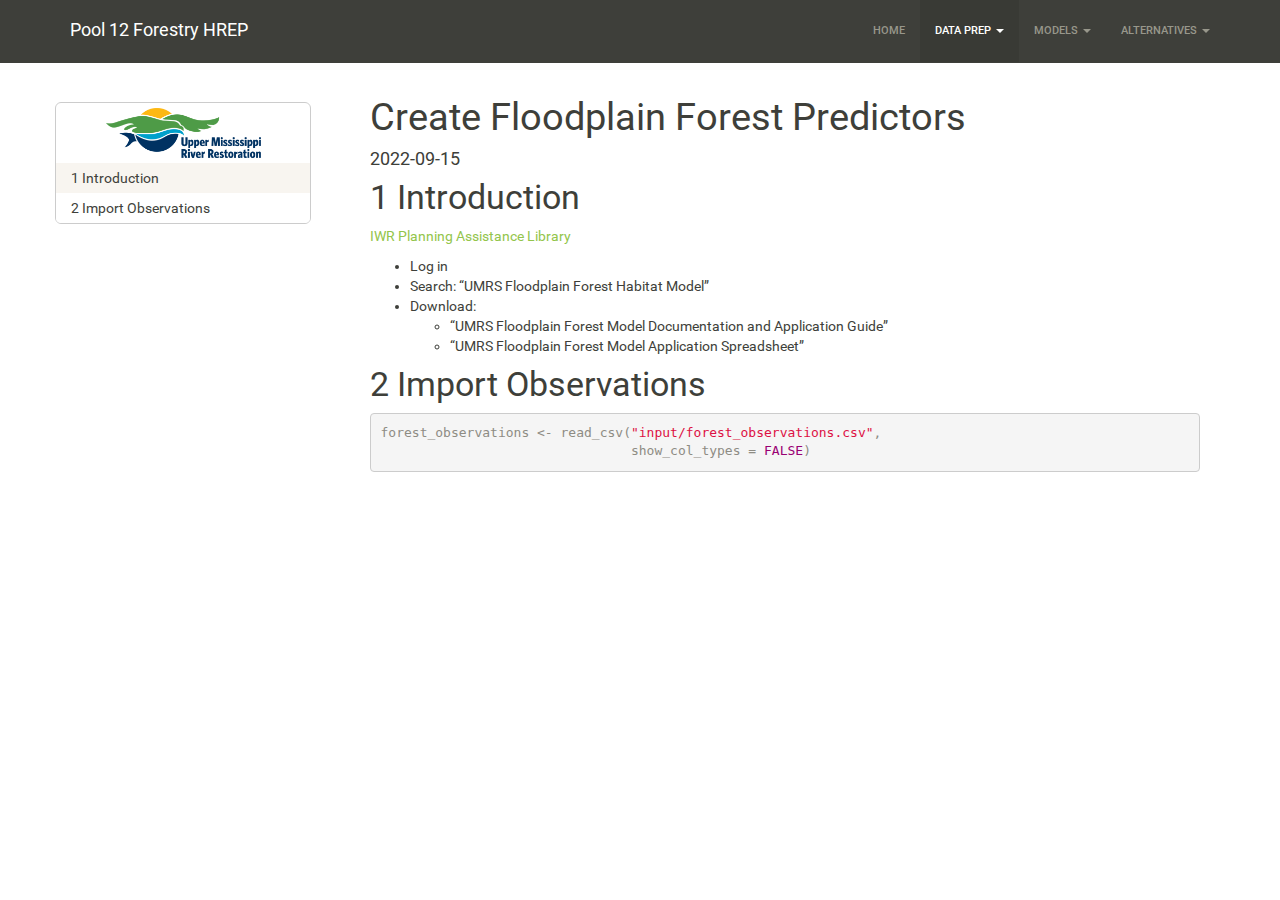
==== docs/11-forest_data_prep.html @ 5c744f70 "updated structure" ====
<!DOCTYPE html>

<html>

<head>

<meta charset="utf-8" />
<meta name="generator" content="pandoc" />
<meta http-equiv="X-UA-Compatible" content="IE=EDGE" />



<meta name="date" content="2022-09-15" />

<title>Create Floodplain Forest Predictors</title>

<script src="site_libs/header-attrs-2.16/header-attrs.js"></script>
<script src="site_libs/jquery-3.6.0/jquery-3.6.0.min.js"></script>
<meta name="viewport" content="width=device-width, initial-scale=1" />
<link href="site_libs/bootstrap-3.3.5/css/sandstone.min.css" rel="stylesheet" />
<script src="site_libs/bootstrap-3.3.5/js/bootstrap.min.js"></script>
<script src="site_libs/bootstrap-3.3.5/shim/html5shiv.min.js"></script>
<script src="site_libs/bootstrap-3.3.5/shim/respond.min.js"></script>
<style>h1 {font-size: 34px;}
       h1.title {font-size: 38px;}
       h2 {font-size: 30px;}
       h3 {font-size: 24px;}
       h4 {font-size: 18px;}
       h5 {font-size: 16px;}
       h6 {font-size: 12px;}
       code {color: inherit; background-color: rgba(0, 0, 0, 0.04);}
       pre:not([class]) { background-color: white }</style>
<script src="site_libs/jqueryui-1.11.4/jquery-ui.min.js"></script>
<link href="site_libs/tocify-1.9.1/jquery.tocify.css" rel="stylesheet" />
<script src="site_libs/tocify-1.9.1/jquery.tocify.js"></script>
<script src="site_libs/navigation-1.1/tabsets.js"></script>
<link href="site_libs/highlightjs-9.12.0/default.css" rel="stylesheet" />
<script src="site_libs/highlightjs-9.12.0/highlight.js"></script>

<style type="text/css">
  code{white-space: pre-wrap;}
  span.smallcaps{font-variant: small-caps;}
  span.underline{text-decoration: underline;}
  div.column{display: inline-block; vertical-align: top; width: 50%;}
  div.hanging-indent{margin-left: 1.5em; text-indent: -1.5em;}
  ul.task-list{list-style: none;}
    </style>

<style type="text/css">code{white-space: pre;}</style>
<script type="text/javascript">
if (window.hljs) {
  hljs.configure({languages: []});
  hljs.initHighlightingOnLoad();
  if (document.readyState && document.readyState === "complete") {
    window.setTimeout(function() { hljs.initHighlighting(); }, 0);
  }
}
</script>






<link rel="stylesheet" href="style.css" type="text/css" />



<style type = "text/css">
.main-container {
  max-width: 940px;
  margin-left: auto;
  margin-right: auto;
}
img {
  max-width:100%;
}
.tabbed-pane {
  padding-top: 12px;
}
.html-widget {
  margin-bottom: 20px;
}
button.code-folding-btn:focus {
  outline: none;
}
summary {
  display: list-item;
}
details > summary > p:only-child {
  display: inline;
}
pre code {
  padding: 0;
}
</style>


<style type="text/css">
.dropdown-submenu {
  position: relative;
}
.dropdown-submenu>.dropdown-menu {
  top: 0;
  left: 100%;
  margin-top: -6px;
  margin-left: -1px;
  border-radius: 0 6px 6px 6px;
}
.dropdown-submenu:hover>.dropdown-menu {
  display: block;
}
.dropdown-submenu>a:after {
  display: block;
  content: " ";
  float: right;
  width: 0;
  height: 0;
  border-color: transparent;
  border-style: solid;
  border-width: 5px 0 5px 5px;
  border-left-color: #cccccc;
  margin-top: 5px;
  margin-right: -10px;
}
.dropdown-submenu:hover>a:after {
  border-left-color: #adb5bd;
}
.dropdown-submenu.pull-left {
  float: none;
}
.dropdown-submenu.pull-left>.dropdown-menu {
  left: -100%;
  margin-left: 10px;
  border-radius: 6px 0 6px 6px;
}
</style>

<script type="text/javascript">
// manage active state of menu based on current page
$(document).ready(function () {
  // active menu anchor
  href = window.location.pathname
  href = href.substr(href.lastIndexOf('/') + 1)
  if (href === "")
    href = "index.html";
  var menuAnchor = $('a[href="' + href + '"]');

  // mark the anchor link active (and if it's in a dropdown, also mark that active)
  var dropdown = menuAnchor.closest('li.dropdown');
  if (window.bootstrap) { // Bootstrap 4+
    menuAnchor.addClass('active');
    dropdown.find('> .dropdown-toggle').addClass('active');
  } else { // Bootstrap 3
    menuAnchor.parent().addClass('active');
    dropdown.addClass('active');
  }

  // Navbar adjustments
  var navHeight = $(".navbar").first().height() + 15;
  var style = document.createElement('style');
  var pt = "padding-top: " + navHeight + "px; ";
  var mt = "margin-top: -" + navHeight + "px; ";
  var css = "";
  // offset scroll position for anchor links (for fixed navbar)
  for (var i = 1; i <= 6; i++) {
    css += ".section h" + i + "{ " + pt + mt + "}\n";
  }
  style.innerHTML = "body {" + pt + "padding-bottom: 40px; }\n" + css;
  document.head.appendChild(style);
});
</script>

<!-- tabsets -->

<style type="text/css">
.tabset-dropdown > .nav-tabs {
  display: inline-table;
  max-height: 500px;
  min-height: 44px;
  overflow-y: auto;
  border: 1px solid #ddd;
  border-radius: 4px;
}

.tabset-dropdown > .nav-tabs > li.active:before {
  content: "";
  font-family: 'Glyphicons Halflings';
  display: inline-block;
  padding: 10px;
  border-right: 1px solid #ddd;
}

.tabset-dropdown > .nav-tabs.nav-tabs-open > li.active:before {
  content: "&#xe258;";
  border: none;
}

.tabset-dropdown > .nav-tabs.nav-tabs-open:before {
  content: "";
  font-family: 'Glyphicons Halflings';
  display: inline-block;
  padding: 10px;
  border-right: 1px solid #ddd;
}

.tabset-dropdown > .nav-tabs > li.active {
  display: block;
}

.tabset-dropdown > .nav-tabs > li > a,
.tabset-dropdown > .nav-tabs > li > a:focus,
.tabset-dropdown > .nav-tabs > li > a:hover {
  border: none;
  display: inline-block;
  border-radius: 4px;
  background-color: transparent;
}

.tabset-dropdown > .nav-tabs.nav-tabs-open > li {
  display: block;
  float: none;
}

.tabset-dropdown > .nav-tabs > li {
  display: none;
}
</style>

<!-- code folding -->



<style type="text/css">

#TOC {
  margin: 25px 0px 20px 0px;
}
@media (max-width: 768px) {
#TOC {
  position: relative;
  width: 100%;
}
}

@media print {
.toc-content {
  /* see https://github.com/w3c/csswg-drafts/issues/4434 */
  float: right;
}
}

.toc-content {
  padding-left: 30px;
  padding-right: 40px;
}

div.main-container {
  max-width: 1200px;
}

div.tocify {
  width: 20%;
  max-width: 260px;
  max-height: 85%;
}

@media (min-width: 768px) and (max-width: 991px) {
  div.tocify {
    width: 25%;
  }
}

@media (max-width: 767px) {
  div.tocify {
    width: 100%;
    max-width: none;
  }
}

.tocify ul, .tocify li {
  line-height: 20px;
}

.tocify-subheader .tocify-item {
  font-size: 0.90em;
}

.tocify .list-group-item {
  border-radius: 0px;
}


</style>



</head>

<body>


<div class="container-fluid main-container">


<!-- setup 3col/9col grid for toc_float and main content  -->
<div class="row">
<div class="col-xs-12 col-sm-4 col-md-3">
<div id="TOC" class="tocify">
</div>
</div>

<div class="toc-content col-xs-12 col-sm-8 col-md-9">




<div class="navbar navbar-default  navbar-fixed-top" role="navigation">
  <div class="container">
    <div class="navbar-header">
      <button type="button" class="navbar-toggle collapsed" data-toggle="collapse" data-bs-toggle="collapse" data-target="#navbar" data-bs-target="#navbar">
        <span class="icon-bar"></span>
        <span class="icon-bar"></span>
        <span class="icon-bar"></span>
      </button>
      <a class="navbar-brand" href="index.html">Pool 12 Forestry HREP</a>
    </div>
    <div id="navbar" class="navbar-collapse collapse">
      <ul class="nav navbar-nav">
        
      </ul>
      <ul class="nav navbar-nav navbar-right">
        <li>
  <a href="index.html">Home</a>
</li>
<li class="dropdown">
  <a href="#" class="dropdown-toggle" data-toggle="dropdown" role="button" data-bs-toggle="dropdown" aria-expanded="false">
    Data Prep
     
    <span class="caret"></span>
  </a>
  <ul class="dropdown-menu" role="menu">
    <li>
      <a href="11-forest_data_prep.html">Floodplain Forest</a>
    </li>
    <li>
      <a href="12-kingfisher_data_prep.html">Belted Kingfisher</a>
    </li>
    <li>
      <a href="13-marsh_wren_data_prep.html">Marsh Wren</a>
    </li>
  </ul>
</li>
<li class="dropdown">
  <a href="#" class="dropdown-toggle" data-toggle="dropdown" role="button" data-bs-toggle="dropdown" aria-expanded="false">
    Models
     
    <span class="caret"></span>
  </a>
  <ul class="dropdown-menu" role="menu">
    <li>
      <a href="21-forest_model.html">Floodplain Forest</a>
    </li>
    <li>
      <a href="22-kingfisher_model.html">Belted Kinfisher</a>
    </li>
    <li>
      <a href="24-marsh_wren_model.html">Marsh Wren</a>
    </li>
  </ul>
</li>
<li class="dropdown">
  <a href="#" class="dropdown-toggle" data-toggle="dropdown" role="button" data-bs-toggle="dropdown" aria-expanded="false">
    Alternatives
     
    <span class="caret"></span>
  </a>
  <ul class="dropdown-menu" role="menu">
    <li>
      <a href="31-existing_condition.html">Existing Condition</a>
    </li>
    <li>
      <a href="32-fwop.html">FWOP</a>
    </li>
    <li>
      <a href="33-alt_1.html">Alt 1</a>
    </li>
  </ul>
</li>
      </ul>
    </div><!--/.nav-collapse -->
  </div><!--/.container -->
</div><!--/.navbar -->

<div id="header">



<h1 class="title toc-ignore">Create Floodplain Forest Predictors</h1>
<h4 class="date">2022-09-15</h4>

</div>


<div id="introduction" class="section level1" number="1">
<h1><span class="header-section-number">1</span> Introduction</h1>
<p><a href="https://ecolibrary.planusace.us/">IWR Planning Assistance
Library</a></p>
<ul>
<li>Log in</li>
<li>Search: “UMRS Floodplain Forest Habitat Model”</li>
<li>Download:
<ul>
<li>“UMRS Floodplain Forest Model Documentation and Application
Guide”</li>
<li>“UMRS Floodplain Forest Model Application Spreadsheet”</li>
</ul></li>
</ul>
</div>
<div id="import-observations" class="section level1" number="2">
<h1><span class="header-section-number">2</span> Import
Observations</h1>
<pre class="r"><code>forest_observations &lt;- read_csv(&quot;input/forest_observations.csv&quot;,
                                show_col_types = FALSE)</code></pre>
</div>



</div>
</div>

</div>

<script>

// add bootstrap table styles to pandoc tables
function bootstrapStylePandocTables() {
  $('tr.odd').parent('tbody').parent('table').addClass('table table-condensed');
}
$(document).ready(function () {
  bootstrapStylePandocTables();
});


</script>

<!-- tabsets -->

<script>
$(document).ready(function () {
  window.buildTabsets("TOC");
});

$(document).ready(function () {
  $('.tabset-dropdown > .nav-tabs > li').click(function () {
    $(this).parent().toggleClass('nav-tabs-open');
  });
});
</script>

<!-- code folding -->

<script>
$(document).ready(function ()  {

    // temporarily add toc-ignore selector to headers for the consistency with Pandoc
    $('.unlisted.unnumbered').addClass('toc-ignore')

    // move toc-ignore selectors from section div to header
    $('div.section.toc-ignore')
        .removeClass('toc-ignore')
        .children('h1,h2,h3,h4,h5').addClass('toc-ignore');

    // establish options
    var options = {
      selectors: "h1,h2,h3,h4",
      theme: "bootstrap3",
      context: '.toc-content',
      hashGenerator: function (text) {
        return text.replace(/[.\\/?&!#<>]/g, '').replace(/\s/g, '_');
      },
      ignoreSelector: ".toc-ignore",
      scrollTo: 0
    };
    options.showAndHide = true;
    options.smoothScroll = true;

    // tocify
    var toc = $("#TOC").tocify(options).data("toc-tocify");
});
</script>

<!-- dynamically load mathjax for compatibility with self-contained -->
<script>
  (function () {
    var script = document.createElement("script");
    script.type = "text/javascript";
    script.src  = "https://mathjax.rstudio.com/latest/MathJax.js?config=TeX-AMS-MML_HTMLorMML";
    document.getElementsByTagName("head")[0].appendChild(script);
  })();
</script>

</body>
</html>
---- docs/site_libs/bootstrap-3.3.5/css/sandstone.min.css ----
@font-face {
  font-family: 'Roboto';
  font-style: normal;
  font-weight: 400;
  src: url(fonts/Roboto.ttf) format('truetype');
}
@font-face {
  font-family: 'Roboto';
  font-style: normal;
  font-weight: 500;
  src: url(fonts/RobotoMedium.ttf) format('truetype');
}

/*!
 * bootswatch v3.3.6
 * Homepage: http://bootswatch.com
 * Copyright 2012-2015 Thomas Park
 * Licensed under MIT
 * Based on Bootstrap
*//*!
 * Bootstrap v3.3.6 (http://getbootstrap.com)
 * Copyright 2011-2015 Twitter, Inc.
 * Licensed under MIT (https://github.com/twbs/bootstrap/blob/master/LICENSE)
 *//*! normalize.css v3.0.3 | MIT License | github.com/necolas/normalize.css */html{font-family:sans-serif;-ms-text-size-adjust:100%;-webkit-text-size-adjust:100%}body{margin:0}article,aside,details,figcaption,figure,footer,header,hgroup,main,menu,nav,section,summary{display:block}audio,canvas,progress,video{display:inline-block;vertical-align:baseline}audio:not([controls]){display:none;height:0}[hidden],template{display:none}a{background-color:transparent}a:active,a:hover{outline:0}abbr[title]{border-bottom:1px dotted}b,strong{font-weight:bold}dfn{font-style:italic}h1{font-size:2em;margin:0.67em 0}mark{background:#ff0;color:#000}small{font-size:80%}sub,sup{font-size:75%;line-height:0;position:relative;vertical-align:baseline}sup{top:-0.5em}sub{bottom:-0.25em}img{border:0}svg:not(:root){overflow:hidden}figure{margin:1em 40px}hr{-webkit-box-sizing:content-box;-moz-box-sizing:content-box;box-sizing:content-box;height:0}pre{overflow:auto}code,kbd,pre,samp{font-family:monospace, monospace;font-size:1em}button,input,optgroup,select,textarea{color:inherit;font:inherit;margin:0}button{overflow:visible}button,select{text-transform:none}button,html input[type="button"],input[type="reset"],input[type="submit"]{-webkit-appearance:button;cursor:pointer}button[disabled],html input[disabled]{cursor:default}button::-moz-focus-inner,input::-moz-focus-inner{border:0;padding:0}input{line-height:normal}input[type="checkbox"],input[type="radio"]{-webkit-box-sizing:border-box;-moz-box-sizing:border-box;box-sizing:border-box;padding:0}input[type="number"]::-webkit-inner-spin-button,input[type="number"]::-webkit-outer-spin-button{height:auto}input[type="search"]{-webkit-appearance:textfield;-webkit-box-sizing:content-box;-moz-box-sizing:content-box;box-sizing:content-box}input[type="search"]::-webkit-search-cancel-button,input[type="search"]::-webkit-search-decoration{-webkit-appearance:none}fieldset{border:1px solid #c0c0c0;margin:0 2px;padding:0.35em 0.625em 0.75em}legend{border:0;padding:0}textarea{overflow:auto}optgroup{font-weight:bold}table{border-collapse:collapse;border-spacing:0}td,th{padding:0}/*! Source: https://github.com/h5bp/html5-boilerplate/blob/master/src/css/main.css */@media print{*,*:before,*:after{background:transparent !important;color:#000 !important;-webkit-box-shadow:none !important;box-shadow:none !important;text-shadow:none !important}a,a:visited{text-decoration:underline}a[href]:after{content:" (" attr(href) ")"}abbr[title]:after{content:" (" attr(title) ")"}a[href^="#"]:after,a[href^="javascript:"]:after{content:""}pre,blockquote{border:1px solid #999;page-break-inside:avoid}thead{display:table-header-group}tr,img{page-break-inside:avoid}img{max-width:100% !important}p,h2,h3{orphans:3;widows:3}h2,h3{page-break-after:avoid}.navbar{display:none}.btn>.caret,.dropup>.btn>.caret{border-top-color:#000 !important}.label{border:1px solid #000}.table{border-collapse:collapse !important}.table td,.table th{background-color:#fff !important}.table-bordered th,.table-bordered td{border:1px solid #ddd !important}}@font-face{font-family:'Glyphicons Halflings';src:url('../fonts/glyphicons-halflings-regular.eot');src:url('../fonts/glyphicons-halflings-regular.eot?#iefix') format('embedded-opentype'),url('../fonts/glyphicons-halflings-regular.woff') format('woff'),url('../fonts/glyphicons-halflings-regular.ttf') format('truetype'),url('../fonts/glyphicons-halflings-regular.svg#glyphicons_halflingsregular') format('svg')}.glyphicon{position:relative;top:1px;display:inline-block;font-family:'Glyphicons Halflings';font-style:normal;font-weight:normal;line-height:1;-webkit-font-smoothing:antialiased;-moz-osx-font-smoothing:grayscale}.glyphicon-asterisk:before{content:"\002a"}.glyphicon-plus:before{content:"\002b"}.glyphicon-euro:before,.glyphicon-eur:before{content:"\20ac"}.glyphicon-minus:before{content:"\2212"}.glyphicon-cloud:before{content:"\2601"}.glyphicon-envelope:before{content:"\2709"}.glyphicon-pencil:before{content:"\270f"}.glyphicon-glass:before{content:"\e001"}.glyphicon-music:before{content:"\e002"}.glyphicon-search:before{content:"\e003"}.glyphicon-heart:before{content:"\e005"}.glyphicon-star:before{content:"\e006"}.glyphicon-star-empty:before{content:"\e007"}.glyphicon-user:before{content:"\e008"}.glyphicon-film:before{content:"\e009"}.glyphicon-th-large:before{content:"\e010"}.glyphicon-th:before{content:"\e011"}.glyphicon-th-list:before{content:"\e012"}.glyphicon-ok:before{content:"\e013"}.glyphicon-remove:before{content:"\e014"}.glyphicon-zoom-in:before{content:"\e015"}.glyphicon-zoom-out:before{content:"\e016"}.glyphicon-off:before{content:"\e017"}.glyphicon-signal:before{content:"\e018"}.glyphicon-cog:before{content:"\e019"}.glyphicon-trash:before{content:"\e020"}.glyphicon-home:before{content:"\e021"}.glyphicon-file:before{content:"\e022"}.glyphicon-time:before{content:"\e023"}.glyphicon-road:before{content:"\e024"}.glyphicon-download-alt:before{content:"\e025"}.glyphicon-download:before{content:"\e026"}.glyphicon-upload:before{content:"\e027"}.glyphicon-inbox:before{content:"\e028"}.glyphicon-play-circle:before{content:"\e029"}.glyphicon-repeat:before{content:"\e030"}.glyphicon-refresh:before{content:"\e031"}.glyphicon-list-alt:before{content:"\e032"}.glyphicon-lock:before{content:"\e033"}.glyphicon-flag:before{content:"\e034"}.glyphicon-headphones:before{content:"\e035"}.glyphicon-volume-off:before{content:"\e036"}.glyphicon-volume-down:before{content:"\e037"}.glyphicon-volume-up:before{content:"\e038"}.glyphicon-qrcode:before{content:"\e039"}.glyphicon-barcode:before{content:"\e040"}.glyphicon-tag:before{content:"\e041"}.glyphicon-tags:before{content:"\e042"}.glyphicon-book:before{content:"\e043"}.glyphicon-bookmark:before{content:"\e044"}.glyphicon-print:before{content:"\e045"}.glyphicon-camera:before{content:"\e046"}.glyphicon-font:before{content:"\e047"}.glyphicon-bold:before{content:"\e048"}.glyphicon-italic:before{content:"\e049"}.glyphicon-text-height:before{content:"\e050"}.glyphicon-text-width:before{content:"\e051"}.glyphicon-align-left:before{content:"\e052"}.glyphicon-align-center:before{content:"\e053"}.glyphicon-align-right:before{content:"\e054"}.glyphicon-align-justify:before{content:"\e055"}.glyphicon-list:before{content:"\e056"}.glyphicon-indent-left:before{content:"\e057"}.glyphicon-indent-right:before{content:"\e058"}.glyphicon-facetime-video:before{content:"\e059"}.glyphicon-picture:before{content:"\e060"}.glyphicon-map-marker:before{content:"\e062"}.glyphicon-adjust:before{content:"\e063"}.glyphicon-tint:before{content:"\e064"}.glyphicon-edit:before{content:"\e065"}.glyphicon-share:before{content:"\e066"}.glyphicon-check:before{content:"\e067"}.glyphicon-move:before{content:"\e068"}.glyphicon-step-backward:before{content:"\e069"}.glyphicon-fast-backward:before{content:"\e070"}.glyphicon-backward:before{content:"\e071"}.glyphicon-play:before{content:"\e072"}.glyphicon-pause:before{content:"\e073"}.glyphicon-stop:before{content:"\e074"}.glyphicon-forward:before{content:"\e075"}.glyphicon-fast-forward:before{content:"\e076"}.glyphicon-step-forward:before{content:"\e077"}.glyphicon-eject:before{content:"\e078"}.glyphicon-chevron-left:before{content:"\e079"}.glyphicon-chevron-right:before{content:"\e080"}.glyphicon-plus-sign:before{content:"\e081"}.glyphicon-minus-sign:before{content:"\e082"}.glyphicon-remove-sign:before{content:"\e083"}.glyphicon-ok-sign:before{content:"\e084"}.glyphicon-question-sign:before{content:"\e085"}.glyphicon-info-sign:before{content:"\e086"}.glyphicon-screenshot:before{content:"\e087"}.glyphicon-remove-circle:before{content:"\e088"}.glyphicon-ok-circle:before{content:"\e089"}.glyphicon-ban-circle:before{content:"\e090"}.glyphicon-arrow-left:before{content:"\e091"}.glyphicon-arrow-right:before{content:"\e092"}.glyphicon-arrow-up:before{content:"\e093"}.glyphicon-arrow-down:before{content:"\e094"}.glyphicon-share-alt:before{content:"\e095"}.glyphicon-resize-full:before{content:"\e096"}.glyphicon-resize-small:before{content:"\e097"}.glyphicon-exclamation-sign:before{content:"\e101"}.glyphicon-gift:before{content:"\e102"}.glyphicon-leaf:before{content:"\e103"}.glyphicon-fire:before{content:"\e104"}.glyphicon-eye-open:before{content:"\e105"}.glyphicon-eye-close:before{content:"\e106"}.glyphicon-warning-sign:before{content:"\e107"}.glyphicon-plane:before{content:"\e108"}.glyphicon-calendar:before{content:"\e109"}.glyphicon-random:before{content:"\e110"}.glyphicon-comment:before{content:"\e111"}.glyphicon-magnet:before{content:"\e112"}.glyphicon-chevron-up:before{content:"\e113"}.glyphicon-chevron-down:before{content:"\e114"}.glyphicon-retweet:before{content:"\e115"}.glyphicon-shopping-cart:before{content:"\e116"}.glyphicon-folder-close:before{content:"\e117"}.glyphicon-folder-open:before{content:"\e118"}.glyphicon-resize-vertical:before{content:"\e119"}.glyphicon-resize-horizontal:before{content:"\e120"}.glyphicon-hdd:before{content:"\e121"}.glyphicon-bullhorn:before{content:"\e122"}.glyphicon-bell:before{content:"\e123"}.glyphicon-certificate:before{content:"\e124"}.glyphicon-thumbs-up:before{content:"\e125"}.glyphicon-thumbs-down:before{content:"\e126"}.glyphicon-hand-right:before{content:"\e127"}.glyphicon-hand-left:before{content:"\e128"}.glyphicon-hand-up:before{content:"\e129"}.glyphicon-hand-down:before{content:"\e130"}.glyphicon-circle-arrow-right:before{content:"\e131"}.glyphicon-circle-arrow-left:before{content:"\e132"}.glyphicon-circle-arrow-up:before{content:"\e133"}.glyphicon-circle-arrow-down:before{content:"\e134"}.glyphicon-globe:before{content:"\e135"}.glyphicon-wrench:before{content:"\e136"}.glyphicon-tasks:before{content:"\e137"}.glyphicon-filter:before{content:"\e138"}.glyphicon-briefcase:before{content:"\e139"}.glyphicon-fullscreen:before{content:"\e140"}.glyphicon-dashboard:before{content:"\e141"}.glyphicon-paperclip:before{content:"\e142"}.glyphicon-heart-empty:before{content:"\e143"}.glyphicon-link:before{content:"\e144"}.glyphicon-phone:before{content:"\e145"}.glyphicon-pushpin:before{content:"\e146"}.glyphicon-usd:before{content:"\e148"}.glyphicon-gbp:before{content:"\e149"}.glyphicon-sort:before{content:"\e150"}.glyphicon-sort-by-alphabet:before{content:"\e151"}.glyphicon-sort-by-alphabet-alt:before{content:"\e152"}.glyphicon-sort-by-order:before{content:"\e153"}.glyphicon-sort-by-order-alt:before{content:"\e154"}.glyphicon-sort-by-attributes:before{content:"\e155"}.glyphicon-sort-by-attributes-alt:before{content:"\e156"}.glyphicon-unchecked:before{content:"\e157"}.glyphicon-expand:before{content:"\e158"}.glyphicon-collapse-down:before{content:"\e159"}.glyphicon-collapse-up:before{content:"\e160"}.glyphicon-log-in:before{content:"\e161"}.glyphicon-flash:before{content:"\e162"}.glyphicon-log-out:before{content:"\e163"}.glyphicon-new-window:before{content:"\e164"}.glyphicon-record:before{content:"\e165"}.glyphicon-save:before{content:"\e166"}.glyphicon-open:before{content:"\e167"}.glyphicon-saved:before{content:"\e168"}.glyphicon-import:before{content:"\e169"}.glyphicon-export:before{content:"\e170"}.glyphicon-send:before{content:"\e171"}.glyphicon-floppy-disk:before{content:"\e172"}.glyphicon-floppy-saved:before{content:"\e173"}.glyphicon-floppy-remove:before{content:"\e174"}.glyphicon-floppy-save:before{content:"\e175"}.glyphicon-floppy-open:before{content:"\e176"}.glyphicon-credit-card:before{content:"\e177"}.glyphicon-transfer:before{content:"\e178"}.glyphicon-cutlery:before{content:"\e179"}.glyphicon-header:before{content:"\e180"}.glyphicon-compressed:before{content:"\e181"}.glyphicon-earphone:before{content:"\e182"}.glyphicon-phone-alt:before{content:"\e183"}.glyphicon-tower:before{content:"\e184"}.glyphicon-stats:before{content:"\e185"}.glyphicon-sd-video:before{content:"\e186"}.glyphicon-hd-video:before{content:"\e187"}.glyphicon-subtitles:before{content:"\e188"}.glyphicon-sound-stereo:before{content:"\e189"}.glyphicon-sound-dolby:before{content:"\e190"}.glyphicon-sound-5-1:before{content:"\e191"}.glyphicon-sound-6-1:before{content:"\e192"}.glyphicon-sound-7-1:before{content:"\e193"}.glyphicon-copyright-mark:before{content:"\e194"}.glyphicon-registration-mark:before{content:"\e195"}.glyphicon-cloud-download:before{content:"\e197"}.glyphicon-cloud-upload:before{content:"\e198"}.glyphicon-tree-conifer:before{content:"\e199"}.glyphicon-tree-deciduous:before{content:"\e200"}.glyphicon-cd:before{content:"\e201"}.glyphicon-save-file:before{content:"\e202"}.glyphicon-open-file:before{content:"\e203"}.glyphicon-level-up:before{content:"\e204"}.glyphicon-copy:before{content:"\e205"}.glyphicon-paste:before{content:"\e206"}.glyphicon-alert:before{content:"\e209"}.glyphicon-equalizer:before{content:"\e210"}.glyphicon-king:before{content:"\e211"}.glyphicon-queen:before{content:"\e212"}.glyphicon-pawn:before{content:"\e213"}.glyphicon-bishop:before{content:"\e214"}.glyphicon-knight:before{content:"\e215"}.glyphicon-baby-formula:before{content:"\e216"}.glyphicon-tent:before{content:"\26fa"}.glyphicon-blackboard:before{content:"\e218"}.glyphicon-bed:before{content:"\e219"}.glyphicon-apple:before{content:"\f8ff"}.glyphicon-erase:before{content:"\e221"}.glyphicon-hourglass:before{content:"\231b"}.glyphicon-lamp:before{content:"\e223"}.glyphicon-duplicate:before{content:"\e224"}.glyphicon-piggy-bank:before{content:"\e225"}.glyphicon-scissors:before{content:"\e226"}.glyphicon-bitcoin:before{content:"\e227"}.glyphicon-btc:before{content:"\e227"}.glyphicon-xbt:before{content:"\e227"}.glyphicon-yen:before{content:"\00a5"}.glyphicon-jpy:before{content:"\00a5"}.glyphicon-ruble:before{content:"\20bd"}.glyphicon-rub:before{content:"\20bd"}.glyphicon-scale:before{content:"\e230"}.glyphicon-ice-lolly:before{content:"\e231"}.glyphicon-ice-lolly-tasted:before{content:"\e232"}.glyphicon-education:before{content:"\e233"}.glyphicon-option-horizontal:before{content:"\e234"}.glyphicon-option-vertical:before{content:"\e235"}.glyphicon-menu-hamburger:before{content:"\e236"}.glyphicon-modal-window:before{content:"\e237"}.glyphicon-oil:before{content:"\e238"}.glyphicon-grain:before{content:"\e239"}.glyphicon-sunglasses:before{content:"\e240"}.glyphicon-text-size:before{content:"\e241"}.glyphicon-text-color:before{content:"\e242"}.glyphicon-text-background:before{content:"\e243"}.glyphicon-object-align-top:before{content:"\e244"}.glyphicon-object-align-bottom:before{content:"\e245"}.glyphicon-object-align-horizontal:before{content:"\e246"}.glyphicon-object-align-left:before{content:"\e247"}.glyphicon-object-align-vertical:before{content:"\e248"}.glyphicon-object-align-right:before{content:"\e249"}.glyphicon-triangle-right:before{content:"\e250"}.glyphicon-triangle-left:before{content:"\e251"}.glyphicon-triangle-bottom:before{content:"\e252"}.glyphicon-triangle-top:before{content:"\e253"}.glyphicon-console:before{content:"\e254"}.glyphicon-superscript:before{content:"\e255"}.glyphicon-subscript:before{content:"\e256"}.glyphicon-menu-left:before{content:"\e257"}.glyphicon-menu-right:before{content:"\e258"}.glyphicon-menu-down:before{content:"\e259"}.glyphicon-menu-up:before{content:"\e260"}*{-webkit-box-sizing:border-box;-moz-box-sizing:border-box;box-sizing:border-box}*:before,*:after{-webkit-box-sizing:border-box;-moz-box-sizing:border-box;box-sizing:border-box}html{font-size:10px;-webkit-tap-highlight-color:rgba(0,0,0,0)}body{font-family:"Roboto","Helvetica Neue",Helvetica,Arial,sans-serif;font-size:14px;line-height:1.42857143;color:#3e3f3a;background-color:#ffffff}input,button,select,textarea{font-family:inherit;font-size:inherit;line-height:inherit}a{color:#93c54b;text-decoration:none}a:hover,a:focus{color:#79a736;text-decoration:underline}a:focus{outline:thin dotted;outline:5px auto -webkit-focus-ring-color;outline-offset:-2px}figure{margin:0}img{vertical-align:middle}.img-responsive,.thumbnail>img,.thumbnail a>img,.carousel-inner>.item>img,.carousel-inner>.item>a>img{display:block;max-width:100%;height:auto}.img-rounded{border-radius:6px}.img-thumbnail{padding:4px;line-height:1.42857143;background-color:#f8f5f0;border:1px solid #dfd7ca;border-radius:4px;-webkit-transition:all .2s ease-in-out;-o-transition:all .2s ease-in-out;transition:all .2s ease-in-out;display:inline-block;max-width:100%;height:auto}.img-circle{border-radius:50%}hr{margin-top:20px;margin-bottom:20px;border:0;border-top:1px solid #f8f5f0}.sr-only{position:absolute;width:1px;height:1px;margin:-1px;padding:0;overflow:hidden;clip:rect(0, 0, 0, 0);border:0}.sr-only-focusable:active,.sr-only-focusable:focus{position:static;width:auto;height:auto;margin:0;overflow:visible;clip:auto}[role="button"]{cursor:pointer}h1,h2,h3,h4,h5,h6,.h1,.h2,.h3,.h4,.h5,.h6{font-family:inherit;font-weight:400;line-height:1.1;color:inherit}h1 small,h2 small,h3 small,h4 small,h5 small,h6 small,.h1 small,.h2 small,.h3 small,.h4 small,.h5 small,.h6 small,h1 .small,h2 .small,h3 .small,h4 .small,h5 .small,h6 .small,.h1 .small,.h2 .small,.h3 .small,.h4 .small,.h5 .small,.h6 .small{font-weight:normal;line-height:1;color:#98978b}h1,.h1,h2,.h2,h3,.h3{margin-top:20px;margin-bottom:10px}h1 small,.h1 small,h2 small,.h2 small,h3 small,.h3 small,h1 .small,.h1 .small,h2 .small,.h2 .small,h3 .small,.h3 .small{font-size:65%}h4,.h4,h5,.h5,h6,.h6{margin-top:10px;margin-bottom:10px}h4 small,.h4 small,h5 small,.h5 small,h6 small,.h6 small,h4 .small,.h4 .small,h5 .small,.h5 .small,h6 .small,.h6 .small{font-size:75%}h1,.h1{font-size:36px}h2,.h2{font-size:30px}h3,.h3{font-size:24px}h4,.h4{font-size:18px}h5,.h5{font-size:14px}h6,.h6{font-size:12px}p{margin:0 0 10px}.lead{margin-bottom:20px;font-size:16px;font-weight:300;line-height:1.4}@media (min-width:768px){.lead{font-size:21px}}small,.small{font-size:85%}mark,.mark{background-color:#fcf8e3;padding:.2em}.text-left{text-align:left}.text-right{text-align:right}.text-center{text-align:center}.text-justify{text-align:justify}.text-nowrap{white-space:nowrap}.text-lowercase{text-transform:lowercase}.text-uppercase{text-transform:uppercase}.text-capitalize{text-transform:capitalize}.text-muted{color:#98978b}.text-primary{color:#325d88}a.text-primary:hover,a.text-primary:focus{color:#244363}.text-success{color:#93c54b}a.text-success:hover,a.text-success:focus{color:#79a736}.text-info{color:#29abe0}a.text-info:hover,a.text-info:focus{color:#1b8dbb}.text-warning{color:#f47c3c}a.text-warning:hover,a.text-warning:focus{color:#ef5c0e}.text-danger{color:#d9534f}a.text-danger:hover,a.text-danger:focus{color:#c9302c}.bg-primary{color:#fff;background-color:#325d88}a.bg-primary:hover,a.bg-primary:focus{background-color:#244363}.bg-success{background-color:#dff0d8}a.bg-success:hover,a.bg-success:focus{background-color:#c1e2b3}.bg-info{background-color:#d9edf7}a.bg-info:hover,a.bg-info:focus{background-color:#afd9ee}.bg-warning{background-color:#fcf8e3}a.bg-warning:hover,a.bg-warning:focus{background-color:#f7ecb5}.bg-danger{background-color:#f2dede}a.bg-danger:hover,a.bg-danger:focus{background-color:#e4b9b9}.page-header{padding-bottom:9px;margin:40px 0 20px;border-bottom:1px solid #f8f5f0}ul,ol{margin-top:0;margin-bottom:10px}ul ul,ol ul,ul ol,ol ol{margin-bottom:0}.list-unstyled{padding-left:0;list-style:none}.list-inline{padding-left:0;list-style:none;margin-left:-5px}.list-inline>li{display:inline-block;padding-left:5px;padding-right:5px}dl{margin-top:0;margin-bottom:20px}dt,dd{line-height:1.42857143}dt{font-weight:bold}dd{margin-left:0}@media (min-width:768px){.dl-horizontal dt{float:left;width:160px;clear:left;text-align:right;overflow:hidden;text-overflow:ellipsis;white-space:nowrap}.dl-horizontal dd{margin-left:180px}}abbr[title],abbr[data-original-title]{cursor:help;border-bottom:1px dotted #98978b}.initialism{font-size:90%;text-transform:uppercase}blockquote{padding:10px 20px;margin:0 0 20px;font-size:17.5px;border-left:5px solid #dfd7ca}blockquote p:last-child,blockquote ul:last-child,blockquote ol:last-child{margin-bottom:0}blockquote footer,blockquote small,blockquote .small{display:block;font-size:80%;line-height:1.42857143;color:#3e3f3a}blockquote footer:before,blockquote small:before,blockquote .small:before{content:'\2014 \00A0'}.blockquote-reverse,blockquote.pull-right{padding-right:15px;padding-left:0;border-right:5px solid #dfd7ca;border-left:0;text-align:right}.blockquote-reverse footer:before,blockquote.pull-right footer:before,.blockquote-reverse small:before,blockquote.pull-right small:before,.blockquote-reverse .small:before,blockquote.pull-right .small:before{content:''}.blockquote-reverse footer:after,blockquote.pull-right footer:after,.blockquote-reverse small:after,blockquote.pull-right small:after,.blockquote-reverse .small:after,blockquote.pull-right .small:after{content:'\00A0 \2014'}address{margin-bottom:20px;font-style:normal;line-height:1.42857143}code,kbd,pre,samp{font-family:monospace}code{padding:2px 4px;font-size:90%;color:#c7254e;background-color:#f9f2f4;border-radius:4px}kbd{padding:2px 4px;font-size:90%;color:#ffffff;background-color:#333333;border-radius:3px;-webkit-box-shadow:inset 0 -1px 0 rgba(0,0,0,0.25);box-shadow:inset 0 -1px 0 rgba(0,0,0,0.25)}kbd kbd{padding:0;font-size:100%;font-weight:bold;-webkit-box-shadow:none;box-shadow:none}pre{display:block;padding:9.5px;margin:0 0 10px;font-size:13px;line-height:1.42857143;word-break:break-all;word-wrap:break-word;color:#8e8c84;background-color:#f5f5f5;border:1px solid #cccccc;border-radius:4px}pre code{padding:0;font-size:inherit;color:inherit;white-space:pre-wrap;background-color:transparent;border-radius:0}.pre-scrollable{max-height:340px;overflow-y:scroll}.container{margin-right:auto;margin-left:auto;padding-left:15px;padding-right:15px}@media (min-width:768px){.container{width:750px}}@media (min-width:992px){.container{width:970px}}@media (min-width:1200px){.container{width:1170px}}.container-fluid{margin-right:auto;margin-left:auto;padding-left:15px;padding-right:15px}.row{margin-left:-15px;margin-right:-15px}.col-xs-1,.col-sm-1,.col-md-1,.col-lg-1,.col-xs-2,.col-sm-2,.col-md-2,.col-lg-2,.col-xs-3,.col-sm-3,.col-md-3,.col-lg-3,.col-xs-4,.col-sm-4,.col-md-4,.col-lg-4,.col-xs-5,.col-sm-5,.col-md-5,.col-lg-5,.col-xs-6,.col-sm-6,.col-md-6,.col-lg-6,.col-xs-7,.col-sm-7,.col-md-7,.col-lg-7,.col-xs-8,.col-sm-8,.col-md-8,.col-lg-8,.col-xs-9,.col-sm-9,.col-md-9,.col-lg-9,.col-xs-10,.col-sm-10,.col-md-10,.col-lg-10,.col-xs-11,.col-sm-11,.col-md-11,.col-lg-11,.col-xs-12,.col-sm-12,.col-md-12,.col-lg-12{position:relative;min-height:1px;padding-left:15px;padding-right:15px}.col-xs-1,.col-xs-2,.col-xs-3,.col-xs-4,.col-xs-5,.col-xs-6,.col-xs-7,.col-xs-8,.col-xs-9,.col-xs-10,.col-xs-11,.col-xs-12{float:left}.col-xs-12{width:100%}.col-xs-11{width:91.66666667%}.col-xs-10{width:83.33333333%}.col-xs-9{width:75%}.col-xs-8{width:66.66666667%}.col-xs-7{width:58.33333333%}.col-xs-6{width:50%}.col-xs-5{width:41.66666667%}.col-xs-4{width:33.33333333%}.col-xs-3{width:25%}.col-xs-2{width:16.66666667%}.col-xs-1{width:8.33333333%}.col-xs-pull-12{right:100%}.col-xs-pull-11{right:91.66666667%}.col-xs-pull-10{right:83.33333333%}.col-xs-pull-9{right:75%}.col-xs-pull-8{right:66.66666667%}.col-xs-pull-7{right:58.33333333%}.col-xs-pull-6{right:50%}.col-xs-pull-5{right:41.66666667%}.col-xs-pull-4{right:33.33333333%}.col-xs-pull-3{right:25%}.col-xs-pull-2{right:16.66666667%}.col-xs-pull-1{right:8.33333333%}.col-xs-pull-0{right:auto}.col-xs-push-12{left:100%}.col-xs-push-11{left:91.66666667%}.col-xs-push-10{left:83.33333333%}.col-xs-push-9{left:75%}.col-xs-push-8{left:66.66666667%}.col-xs-push-7{left:58.33333333%}.col-xs-push-6{left:50%}.col-xs-push-5{left:41.66666667%}.col-xs-push-4{left:33.33333333%}.col-xs-push-3{left:25%}.col-xs-push-2{left:16.66666667%}.col-xs-push-1{left:8.33333333%}.col-xs-push-0{left:auto}.col-xs-offset-12{margin-left:100%}.col-xs-offset-11{margin-left:91.66666667%}.col-xs-offset-10{margin-left:83.33333333%}.col-xs-offset-9{margin-left:75%}.col-xs-offset-8{margin-left:66.66666667%}.col-xs-offset-7{margin-left:58.33333333%}.col-xs-offset-6{margin-left:50%}.col-xs-offset-5{margin-left:41.66666667%}.col-xs-offset-4{margin-left:33.33333333%}.col-xs-offset-3{margin-left:25%}.col-xs-offset-2{margin-left:16.66666667%}.col-xs-offset-1{margin-left:8.33333333%}.col-xs-offset-0{margin-left:0%}@media (min-width:768px){.col-sm-1,.col-sm-2,.col-sm-3,.col-sm-4,.col-sm-5,.col-sm-6,.col-sm-7,.col-sm-8,.col-sm-9,.col-sm-10,.col-sm-11,.col-sm-12{float:left}.col-sm-12{width:100%}.col-sm-11{width:91.66666667%}.col-sm-10{width:83.33333333%}.col-sm-9{width:75%}.col-sm-8{width:66.66666667%}.col-sm-7{width:58.33333333%}.col-sm-6{width:50%}.col-sm-5{width:41.66666667%}.col-sm-4{width:33.33333333%}.col-sm-3{width:25%}.col-sm-2{width:16.66666667%}.col-sm-1{width:8.33333333%}.col-sm-pull-12{right:100%}.col-sm-pull-11{right:91.66666667%}.col-sm-pull-10{right:83.33333333%}.col-sm-pull-9{right:75%}.col-sm-pull-8{right:66.66666667%}.col-sm-pull-7{right:58.33333333%}.col-sm-pull-6{right:50%}.col-sm-pull-5{right:41.66666667%}.col-sm-pull-4{right:33.33333333%}.col-sm-pull-3{right:25%}.col-sm-pull-2{right:16.66666667%}.col-sm-pull-1{right:8.33333333%}.col-sm-pull-0{right:auto}.col-sm-push-12{left:100%}.col-sm-push-11{left:91.66666667%}.col-sm-push-10{left:83.33333333%}.col-sm-push-9{left:75%}.col-sm-push-8{left:66.66666667%}.col-sm-push-7{left:58.33333333%}.col-sm-push-6{left:50%}.col-sm-push-5{left:41.66666667%}.col-sm-push-4{left:33.33333333%}.col-sm-push-3{left:25%}.col-sm-push-2{left:16.66666667%}.col-sm-push-1{left:8.33333333%}.col-sm-push-0{left:auto}.col-sm-offset-12{margin-left:100%}.col-sm-offset-11{margin-left:91.66666667%}.col-sm-offset-10{margin-left:83.33333333%}.col-sm-offset-9{margin-left:75%}.col-sm-offset-8{margin-left:66.66666667%}.col-sm-offset-7{margin-left:58.33333333%}.col-sm-offset-6{margin-left:50%}.col-sm-offset-5{margin-left:41.66666667%}.col-sm-offset-4{margin-left:33.33333333%}.col-sm-offset-3{margin-left:25%}.col-sm-offset-2{margin-left:16.66666667%}.col-sm-offset-1{margin-left:8.33333333%}.col-sm-offset-0{margin-left:0%}}@media (min-width:992px){.col-md-1,.col-md-2,.col-md-3,.col-md-4,.col-md-5,.col-md-6,.col-md-7,.col-md-8,.col-md-9,.col-md-10,.col-md-11,.col-md-12{float:left}.col-md-12{width:100%}.col-md-11{width:91.66666667%}.col-md-10{width:83.33333333%}.col-md-9{width:75%}.col-md-8{width:66.66666667%}.col-md-7{width:58.33333333%}.col-md-6{width:50%}.col-md-5{width:41.66666667%}.col-md-4{width:33.33333333%}.col-md-3{width:25%}.col-md-2{width:16.66666667%}.col-md-1{width:8.33333333%}.col-md-pull-12{right:100%}.col-md-pull-11{right:91.66666667%}.col-md-pull-10{right:83.33333333%}.col-md-pull-9{right:75%}.col-md-pull-8{right:66.66666667%}.col-md-pull-7{right:58.33333333%}.col-md-pull-6{right:50%}.col-md-pull-5{right:41.66666667%}.col-md-pull-4{right:33.33333333%}.col-md-pull-3{right:25%}.col-md-pull-2{right:16.66666667%}.col-md-pull-1{right:8.33333333%}.col-md-pull-0{right:auto}.col-md-push-12{left:100%}.col-md-push-11{left:91.66666667%}.col-md-push-10{left:83.33333333%}.col-md-push-9{left:75%}.col-md-push-8{left:66.66666667%}.col-md-push-7{left:58.33333333%}.col-md-push-6{left:50%}.col-md-push-5{left:41.66666667%}.col-md-push-4{left:33.33333333%}.col-md-push-3{left:25%}.col-md-push-2{left:16.66666667%}.col-md-push-1{left:8.33333333%}.col-md-push-0{left:auto}.col-md-offset-12{margin-left:100%}.col-md-offset-11{margin-left:91.66666667%}.col-md-offset-10{margin-left:83.33333333%}.col-md-offset-9{margin-left:75%}.col-md-offset-8{margin-left:66.66666667%}.col-md-offset-7{margin-left:58.33333333%}.col-md-offset-6{margin-left:50%}.col-md-offset-5{margin-left:41.66666667%}.col-md-offset-4{margin-left:33.33333333%}.col-md-offset-3{margin-left:25%}.col-md-offset-2{margin-left:16.66666667%}.col-md-offset-1{margin-left:8.33333333%}.col-md-offset-0{margin-left:0%}}@media (min-width:1200px){.col-lg-1,.col-lg-2,.col-lg-3,.col-lg-4,.col-lg-5,.col-lg-6,.col-lg-7,.col-lg-8,.col-lg-9,.col-lg-10,.col-lg-11,.col-lg-12{float:left}.col-lg-12{width:100%}.col-lg-11{width:91.66666667%}.col-lg-10{width:83.33333333%}.col-lg-9{width:75%}.col-lg-8{width:66.66666667%}.col-lg-7{width:58.33333333%}.col-lg-6{width:50%}.col-lg-5{width:41.66666667%}.col-lg-4{width:33.33333333%}.col-lg-3{width:25%}.col-lg-2{width:16.66666667%}.col-lg-1{width:8.33333333%}.col-lg-pull-12{right:100%}.col-lg-pull-11{right:91.66666667%}.col-lg-pull-10{right:83.33333333%}.col-lg-pull-9{right:75%}.col-lg-pull-8{right:66.66666667%}.col-lg-pull-7{right:58.33333333%}.col-lg-pull-6{right:50%}.col-lg-pull-5{right:41.66666667%}.col-lg-pull-4{right:33.33333333%}.col-lg-pull-3{right:25%}.col-lg-pull-2{right:16.66666667%}.col-lg-pull-1{right:8.33333333%}.col-lg-pull-0{right:auto}.col-lg-push-12{left:100%}.col-lg-push-11{left:91.66666667%}.col-lg-push-10{left:83.33333333%}.col-lg-push-9{left:75%}.col-lg-push-8{left:66.66666667%}.col-lg-push-7{left:58.33333333%}.col-lg-push-6{left:50%}.col-lg-push-5{left:41.66666667%}.col-lg-push-4{left:33.33333333%}.col-lg-push-3{left:25%}.col-lg-push-2{left:16.66666667%}.col-lg-push-1{left:8.33333333%}.col-lg-push-0{left:auto}.col-lg-offset-12{margin-left:100%}.col-lg-offset-11{margin-left:91.66666667%}.col-lg-offset-10{margin-left:83.33333333%}.col-lg-offset-9{margin-left:75%}.col-lg-offset-8{margin-left:66.66666667%}.col-lg-offset-7{margin-left:58.33333333%}.col-lg-offset-6{margin-left:50%}.col-lg-offset-5{margin-left:41.66666667%}.col-lg-offset-4{margin-left:33.33333333%}.col-lg-offset-3{margin-left:25%}.col-lg-offset-2{margin-left:16.66666667%}.col-lg-offset-1{margin-left:8.33333333%}.col-lg-offset-0{margin-left:0%}}table{background-color:transparent}caption{padding-top:8px;padding-bottom:8px;color:#98978b;text-align:left}th{}.table{width:100%;max-width:100%;margin-bottom:20px}.table>thead>tr>th,.table>tbody>tr>th,.table>tfoot>tr>th,.table>thead>tr>td,.table>tbody>tr>td,.table>tfoot>tr>td{padding:8px;line-height:1.42857143;vertical-align:top;border-top:1px solid #dfd7ca}.table>thead>tr>th{vertical-align:bottom;border-bottom:2px solid #dfd7ca}.table>caption+thead>tr:first-child>th,.table>colgroup+thead>tr:first-child>th,.table>thead:first-child>tr:first-child>th,.table>caption+thead>tr:first-child>td,.table>colgroup+thead>tr:first-child>td,.table>thead:first-child>tr:first-child>td{border-top:0}.table>tbody+tbody{border-top:2px solid #dfd7ca}.table .table{background-color:#ffffff}.table-condensed>thead>tr>th,.table-condensed>tbody>tr>th,.table-condensed>tfoot>tr>th,.table-condensed>thead>tr>td,.table-condensed>tbody>tr>td,.table-condensed>tfoot>tr>td{padding:5px}.table-bordered{border:1px solid #dfd7ca}.table-bordered>thead>tr>th,.table-bordered>tbody>tr>th,.table-bordered>tfoot>tr>th,.table-bordered>thead>tr>td,.table-bordered>tbody>tr>td,.table-bordered>tfoot>tr>td{border:1px solid #dfd7ca}.table-bordered>thead>tr>th,.table-bordered>thead>tr>td{border-bottom-width:2px}.table-striped>tbody>tr:nth-of-type(odd){background-color:#f8f5f0}.table-hover>tbody>tr:hover{background-color:#f8f5f0}table col[class*="col-"]{position:static;float:none;display:table-column}table td[class*="col-"],table th[class*="col-"]{position:static;float:none;display:table-cell}.table>thead>tr>td.active,.table>tbody>tr>td.active,.table>tfoot>tr>td.active,.table>thead>tr>th.active,.table>tbody>tr>th.active,.table>tfoot>tr>th.active,.table>thead>tr.active>td,.table>tbody>tr.active>td,.table>tfoot>tr.active>td,.table>thead>tr.active>th,.table>tbody>tr.active>th,.table>tfoot>tr.active>th{background-color:#f8f5f0}.table-hover>tbody>tr>td.active:hover,.table-hover>tbody>tr>th.active:hover,.table-hover>tbody>tr.active:hover>td,.table-hover>tbody>tr:hover>.active,.table-hover>tbody>tr.active:hover>th{background-color:#f0e9df}.table>thead>tr>td.success,.table>tbody>tr>td.success,.table>tfoot>tr>td.success,.table>thead>tr>th.success,.table>tbody>tr>th.success,.table>tfoot>tr>th.success,.table>thead>tr.success>td,.table>tbody>tr.success>td,.table>tfoot>tr.success>td,.table>thead>tr.success>th,.table>tbody>tr.success>th,.table>tfoot>tr.success>th{background-color:#dff0d8}.table-hover>tbody>tr>td.success:hover,.table-hover>tbody>tr>th.success:hover,.table-hover>tbody>tr.success:hover>td,.table-hover>tbody>tr:hover>.success,.table-hover>tbody>tr.success:hover>th{background-color:#d0e9c6}.table>thead>tr>td.info,.table>tbody>tr>td.info,.table>tfoot>tr>td.info,.table>thead>tr>th.info,.table>tbody>tr>th.info,.table>tfoot>tr>th.info,.table>thead>tr.info>td,.table>tbody>tr.info>td,.table>tfoot>tr.info>td,.table>thead>tr.info>th,.table>tbody>tr.info>th,.table>tfoot>tr.info>th{background-color:#d9edf7}.table-hover>tbody>tr>td.info:hover,.table-hover>tbody>tr>th.info:hover,.table-hover>tbody>tr.info:hover>td,.table-hover>tbody>tr:hover>.info,.table-hover>tbody>tr.info:hover>th{background-color:#c4e3f3}.table>thead>tr>td.warning,.table>tbody>tr>td.warning,.table>tfoot>tr>td.warning,.table>thead>tr>th.warning,.table>tbody>tr>th.warning,.table>tfoot>tr>th.warning,.table>thead>tr.warning>td,.table>tbody>tr.warning>td,.table>tfoot>tr.warning>td,.table>thead>tr.warning>th,.table>tbody>tr.warning>th,.table>tfoot>tr.warning>th{background-color:#fcf8e3}.table-hover>tbody>tr>td.warning:hover,.table-hover>tbody>tr>th.warning:hover,.table-hover>tbody>tr.warning:hover>td,.table-hover>tbody>tr:hover>.warning,.table-hover>tbody>tr.warning:hover>th{background-color:#faf2cc}.table>thead>tr>td.danger,.table>tbody>tr>td.danger,.table>tfoot>tr>td.danger,.table>thead>tr>th.danger,.table>tbody>tr>th.danger,.table>tfoot>tr>th.danger,.table>thead>tr.danger>td,.table>tbody>tr.danger>td,.table>tfoot>tr.danger>td,.table>thead>tr.danger>th,.table>tbody>tr.danger>th,.table>tfoot>tr.danger>th{background-color:#f2dede}.table-hover>tbody>tr>td.danger:hover,.table-hover>tbody>tr>th.danger:hover,.table-hover>tbody>tr.danger:hover>td,.table-hover>tbody>tr:hover>.danger,.table-hover>tbody>tr.danger:hover>th{background-color:#ebcccc}.table-responsive{overflow-x:auto;min-height:0.01%}@media screen and (max-width:767px){.table-responsive{width:100%;margin-bottom:15px;overflow-y:hidden;-ms-overflow-style:-ms-autohiding-scrollbar;border:1px solid #dfd7ca}.table-responsive>.table{margin-bottom:0}.table-responsive>.table>thead>tr>th,.table-responsive>.table>tbody>tr>th,.table-responsive>.table>tfoot>tr>th,.table-responsive>.table>thead>tr>td,.table-responsive>.table>tbody>tr>td,.table-responsive>.table>tfoot>tr>td{white-space:nowrap}.table-responsive>.table-bordered{border:0}.table-responsive>.table-bordered>thead>tr>th:first-child,.table-responsive>.table-bordered>tbody>tr>th:first-child,.table-responsive>.table-bordered>tfoot>tr>th:first-child,.table-responsive>.table-bordered>thead>tr>td:first-child,.table-responsive>.table-bordered>tbody>tr>td:first-child,.table-responsive>.table-bordered>tfoot>tr>td:first-child{border-left:0}.table-responsive>.table-bordered>thead>tr>th:last-child,.table-responsive>.table-bordered>tbody>tr>th:last-child,.table-responsive>.table-bordered>tfoot>tr>th:last-child,.table-responsive>.table-bordered>thead>tr>td:last-child,.table-responsive>.table-bordered>tbody>tr>td:last-child,.table-responsive>.table-bordered>tfoot>tr>td:last-child{border-right:0}.table-responsive>.table-bordered>tbody>tr:last-child>th,.table-responsive>.table-bordered>tfoot>tr:last-child>th,.table-responsive>.table-bordered>tbody>tr:last-child>td,.table-responsive>.table-bordered>tfoot>tr:last-child>td{border-bottom:0}}fieldset{padding:0;margin:0;border:0;min-width:0}legend{display:block;width:100%;padding:0;margin-bottom:20px;font-size:21px;line-height:inherit;color:inherit;border:0;border-bottom:1px solid transparent}label{display:inline-block;max-width:100%;margin-bottom:5px;font-weight:bold}input[type="search"]{-webkit-box-sizing:border-box;-moz-box-sizing:border-box;box-sizing:border-box}input[type="radio"],input[type="checkbox"]{margin:4px 0 0;margin-top:1px \9;line-height:normal}input[type="file"]{display:block}input[type="range"]{display:block;width:100%}select[multiple],select[size]{height:auto}input[type="file"]:focus,input[type="radio"]:focus,input[type="checkbox"]:focus{outline:thin dotted;outline:5px auto -webkit-focus-ring-color;outline-offset:-2px}output{display:block;padding-top:13px;font-size:14px;line-height:1.42857143;color:#3e3f3a}.form-control{display:block;width:100%;height:46px;padding:12px 16px;font-size:14px;line-height:1.42857143;color:#3e3f3a;background-color:#ffffff;background-image:none;border:1px solid #dfd7ca;border-radius:4px;-webkit-box-shadow:inset 0 1px 1px rgba(0,0,0,0.075);box-shadow:inset 0 1px 1px rgba(0,0,0,0.075);-webkit-transition:border-color ease-in-out .15s,-webkit-box-shadow ease-in-out .15s;-o-transition:border-color ease-in-out .15s,box-shadow ease-in-out .15s;transition:border-color ease-in-out .15s,box-shadow ease-in-out .15s}.form-control:focus{border-color:transparent;outline:0;-webkit-box-shadow:inset 0 1px 1px rgba(0,0,0,0.075),0 0 8px rgba(0,0,0,0.6);box-shadow:inset 0 1px 1px rgba(0,0,0,0.075),0 0 8px rgba(0,0,0,0.6)}.form-control::-moz-placeholder{color:#dfd7ca;opacity:1}.form-control:-ms-input-placeholder{color:#dfd7ca}.form-control::-webkit-input-placeholder{color:#dfd7ca}.form-control::-ms-expand{border:0;background-color:transparent}.form-control[disabled],.form-control[readonly],fieldset[disabled] .form-control{background-color:#f8f5f0;opacity:1}.form-control[disabled],fieldset[disabled] .form-control{cursor:not-allowed}textarea.form-control{height:auto}input[type="search"]{-webkit-appearance:none}@media screen and (-webkit-min-device-pixel-ratio:0){input[type="date"].form-control,input[type="time"].form-control,input[type="datetime-local"].form-control,input[type="month"].form-control{line-height:46px}input[type="date"].input-sm,input[type="time"].input-sm,input[type="datetime-local"].input-sm,input[type="month"].input-sm,.input-group-sm input[type="date"],.input-group-sm input[type="time"],.input-group-sm input[type="datetime-local"],.input-group-sm input[type="month"]{line-height:30px}input[type="date"].input-lg,input[type="time"].input-lg,input[type="datetime-local"].input-lg,input[type="month"].input-lg,.input-group-lg input[type="date"],.input-group-lg input[type="time"],.input-group-lg input[type="datetime-local"],.input-group-lg input[type="month"]{line-height:66px}}.form-group{margin-bottom:15px}.radio,.checkbox{position:relative;display:block;margin-top:10px;margin-bottom:10px}.radio label,.checkbox label{min-height:20px;padding-left:20px;margin-bottom:0;font-weight:normal;cursor:pointer}.radio input[type="radio"],.radio-inline input[type="radio"],.checkbox input[type="checkbox"],.checkbox-inline input[type="checkbox"]{position:absolute;margin-left:-20px;margin-top:4px \9}.radio+.radio,.checkbox+.checkbox{margin-top:-5px}.radio-inline,.checkbox-inline{position:relative;display:inline-block;padding-left:20px;margin-bottom:0;vertical-align:middle;font-weight:normal;cursor:pointer}.radio-inline+.radio-inline,.checkbox-inline+.checkbox-inline{margin-top:0;margin-left:10px}input[type="radio"][disabled],input[type="checkbox"][disabled],input[type="radio"].disabled,input[type="checkbox"].disabled,fieldset[disabled] input[type="radio"],fieldset[disabled] input[type="checkbox"]{cursor:not-allowed}.radio-inline.disabled,.checkbox-inline.disabled,fieldset[disabled] .radio-inline,fieldset[disabled] .checkbox-inline{cursor:not-allowed}.radio.disabled label,.checkbox.disabled label,fieldset[disabled] .radio label,fieldset[disabled] .checkbox label{cursor:not-allowed}.form-control-static{padding-top:13px;padding-bottom:13px;margin-bottom:0;min-height:34px}.form-control-static.input-lg,.form-control-static.input-sm{padding-left:0;padding-right:0}.input-sm{height:30px;padding:5px 10px;font-size:12px;line-height:1.5;border-radius:3px}select.input-sm{height:30px;line-height:30px}textarea.input-sm,select[multiple].input-sm{height:auto}.form-group-sm .form-control{height:30px;padding:5px 10px;font-size:12px;line-height:1.5;border-radius:3px}.form-group-sm select.form-control{height:30px;line-height:30px}.form-group-sm textarea.form-control,.form-group-sm select[multiple].form-control{height:auto}.form-group-sm .form-control-static{height:30px;min-height:32px;padding:6px 10px;font-size:12px;line-height:1.5}.input-lg{height:66px;padding:20px 30px;font-size:18px;line-height:1.3333333;border-radius:6px}select.input-lg{height:66px;line-height:66px}textarea.input-lg,select[multiple].input-lg{height:auto}.form-group-lg .form-control{height:66px;padding:20px 30px;font-size:18px;line-height:1.3333333;border-radius:6px}.form-group-lg select.form-control{height:66px;line-height:66px}.form-group-lg textarea.form-control,.form-group-lg select[multiple].form-control{height:auto}.form-group-lg .form-control-static{height:66px;min-height:38px;padding:21px 30px;font-size:18px;line-height:1.3333333}.has-feedback{position:relative}.has-feedback .form-control{padding-right:57.5px}.form-control-feedback{position:absolute;top:0;right:0;z-index:2;display:block;width:46px;height:46px;line-height:46px;text-align:center;pointer-events:none}.input-lg+.form-control-feedback,.input-group-lg+.form-control-feedback,.form-group-lg .form-control+.form-control-feedback{width:66px;height:66px;line-height:66px}.input-sm+.form-control-feedback,.input-group-sm+.form-control-feedback,.form-group-sm .form-control+.form-control-feedback{width:30px;height:30px;line-height:30px}.has-success .help-block,.has-success .control-label,.has-success .radio,.has-success .checkbox,.has-success .radio-inline,.has-success .checkbox-inline,.has-success.radio label,.has-success.checkbox label,.has-success.radio-inline label,.has-success.checkbox-inline label{color:#93c54b}.has-success .form-control{border-color:#93c54b;-webkit-box-shadow:inset 0 1px 1px rgba(0,0,0,0.075);box-shadow:inset 0 1px 1px rgba(0,0,0,0.075)}.has-success .form-control:focus{border-color:#79a736;-webkit-box-shadow:inset 0 1px 1px rgba(0,0,0,0.075),0 0 6px #c1de98;box-shadow:inset 0 1px 1px rgba(0,0,0,0.075),0 0 6px #c1de98}.has-success .input-group-addon{color:#93c54b;border-color:#93c54b;background-color:#dff0d8}.has-success .form-control-feedback{color:#93c54b}.has-warning .help-block,.has-warning .control-label,.has-warning .radio,.has-warning .checkbox,.has-warning .radio-inline,.has-warning .checkbox-inline,.has-warning.radio label,.has-warning.checkbox label,.has-warning.radio-inline label,.has-warning.checkbox-inline label{color:#f47c3c}.has-warning .form-control{border-color:#f47c3c;-webkit-box-shadow:inset 0 1px 1px rgba(0,0,0,0.075);box-shadow:inset 0 1px 1px rgba(0,0,0,0.075)}.has-warning .form-control:focus{border-color:#ef5c0e;-webkit-box-shadow:inset 0 1px 1px rgba(0,0,0,0.075),0 0 6px #f9bd9d;box-shadow:inset 0 1px 1px rgba(0,0,0,0.075),0 0 6px #f9bd9d}.has-warning .input-group-addon{color:#f47c3c;border-color:#f47c3c;background-color:#fcf8e3}.has-warning .form-control-feedback{color:#f47c3c}.has-error .help-block,.has-error .control-label,.has-error .radio,.has-error .checkbox,.has-error .radio-inline,.has-error .checkbox-inline,.has-error.radio label,.has-error.checkbox label,.has-error.radio-inline label,.has-error.checkbox-inline label{color:#d9534f}.has-error .form-control{border-color:#d9534f;-webkit-box-shadow:inset 0 1px 1px rgba(0,0,0,0.075);box-shadow:inset 0 1px 1px rgba(0,0,0,0.075)}.has-error .form-control:focus{border-color:#c9302c;-webkit-box-shadow:inset 0 1px 1px rgba(0,0,0,0.075),0 0 6px #eba5a3;box-shadow:inset 0 1px 1px rgba(0,0,0,0.075),0 0 6px #eba5a3}.has-error .input-group-addon{color:#d9534f;border-color:#d9534f;background-color:#f2dede}.has-error .form-control-feedback{color:#d9534f}.has-feedback label~.form-control-feedback{top:25px}.has-feedback label.sr-only~.form-control-feedback{top:0}.help-block{display:block;margin-top:5px;margin-bottom:10px;color:#7f8177}@media (min-width:768px){.form-inline .form-group{display:inline-block;margin-bottom:0;vertical-align:middle}.form-inline .form-control{display:inline-block;width:auto;vertical-align:middle}.form-inline .form-control-static{display:inline-block}.form-inline .input-group{display:inline-table;vertical-align:middle}.form-inline .input-group .input-group-addon,.form-inline .input-group .input-group-btn,.form-inline .input-group .form-control{width:auto}.form-inline .input-group>.form-control{width:100%}.form-inline .control-label{margin-bottom:0;vertical-align:middle}.form-inline .radio,.form-inline .checkbox{display:inline-block;margin-top:0;margin-bottom:0;vertical-align:middle}.form-inline .radio label,.form-inline .checkbox label{padding-left:0}.form-inline .radio input[type="radio"],.form-inline .checkbox input[type="checkbox"]{position:relative;margin-left:0}.form-inline .has-feedback .form-control-feedback{top:0}}.form-horizontal .radio,.form-horizontal .checkbox,.form-horizontal .radio-inline,.form-horizontal .checkbox-inline{margin-top:0;margin-bottom:0;padding-top:13px}.form-horizontal .radio,.form-horizontal .checkbox{min-height:33px}.form-horizontal .form-group{margin-left:-15px;margin-right:-15px}@media (min-width:768px){.form-horizontal .control-label{text-align:right;margin-bottom:0;padding-top:13px}}.form-horizontal .has-feedback .form-control-feedback{right:15px}@media (min-width:768px){.form-horizontal .form-group-lg .control-label{padding-top:21px;font-size:18px}}@media (min-width:768px){.form-horizontal .form-group-sm .control-label{padding-top:6px;font-size:12px}}.btn{display:inline-block;margin-bottom:0;font-weight:normal;text-align:center;vertical-align:middle;-ms-touch-action:manipulation;touch-action:manipulation;cursor:pointer;background-image:none;border:1px solid transparent;white-space:nowrap;padding:12px 16px;font-size:14px;line-height:1.42857143;border-radius:4px;-webkit-user-select:none;-moz-user-select:none;-ms-user-select:none;user-select:none}.btn:focus,.btn:active:focus,.btn.active:focus,.btn.focus,.btn:active.focus,.btn.active.focus{outline:thin dotted;outline:5px auto -webkit-focus-ring-color;outline-offset:-2px}.btn:hover,.btn:focus,.btn.focus{color:#ffffff;text-decoration:none}.btn:active,.btn.active{outline:0;background-image:none;-webkit-box-shadow:inset 0 3px 5px rgba(0,0,0,0.125);box-shadow:inset 0 3px 5px rgba(0,0,0,0.125)}.btn.disabled,.btn[disabled],fieldset[disabled] .btn{cursor:not-allowed;opacity:0.65;filter:alpha(opacity=65);-webkit-box-shadow:none;box-shadow:none}a.btn.disabled,fieldset[disabled] a.btn{pointer-events:none}.btn-default{color:#ffffff;background-color:#3e3f3a;border-color:transparent}.btn-default:focus,.btn-default.focus{color:#ffffff;background-color:#242422;border-color:rgba(0,0,0,0)}.btn-default:hover{color:#ffffff;background-color:#242422;border-color:rgba(0,0,0,0)}.btn-default:active,.btn-default.active,.open>.dropdown-toggle.btn-default{color:#ffffff;background-color:#242422;border-color:rgba(0,0,0,0)}.btn-default:active:hover,.btn-default.active:hover,.open>.dropdown-toggle.btn-default:hover,.btn-default:active:focus,.btn-default.active:focus,.open>.dropdown-toggle.btn-default:focus,.btn-default:active.focus,.btn-default.active.focus,.open>.dropdown-toggle.btn-default.focus{color:#ffffff;background-color:#121210;border-color:rgba(0,0,0,0)}.btn-default:active,.btn-default.active,.open>.dropdown-toggle.btn-default{background-image:none}.btn-default.disabled:hover,.btn-default[disabled]:hover,fieldset[disabled] .btn-default:hover,.btn-default.disabled:focus,.btn-default[disabled]:focus,fieldset[disabled] .btn-default:focus,.btn-default.disabled.focus,.btn-default[disabled].focus,fieldset[disabled] .btn-default.focus{background-color:#3e3f3a;border-color:transparent}.btn-default .badge{color:#3e3f3a;background-color:#ffffff}.btn-primary{color:#ffffff;background-color:#325d88;border-color:transparent}.btn-primary:focus,.btn-primary.focus{color:#ffffff;background-color:#244363;border-color:rgba(0,0,0,0)}.btn-primary:hover{color:#ffffff;background-color:#244363;border-color:rgba(0,0,0,0)}.btn-primary:active,.btn-primary.active,.open>.dropdown-toggle.btn-primary{color:#ffffff;background-color:#244363;border-color:rgba(0,0,0,0)}.btn-primary:active:hover,.btn-primary.active:hover,.open>.dropdown-toggle.btn-primary:hover,.btn-primary:active:focus,.btn-primary.active:focus,.open>.dropdown-toggle.btn-primary:focus,.btn-primary:active.focus,.btn-primary.active.focus,.open>.dropdown-toggle.btn-primary.focus{color:#ffffff;background-color:#1b3249;border-color:rgba(0,0,0,0)}.btn-primary:active,.btn-primary.active,.open>.dropdown-toggle.btn-primary{background-image:none}.btn-primary.disabled:hover,.btn-primary[disabled]:hover,fieldset[disabled] .btn-primary:hover,.btn-primary.disabled:focus,.btn-primary[disabled]:focus,fieldset[disabled] .btn-primary:focus,.btn-primary.disabled.focus,.btn-primary[disabled].focus,fieldset[disabled] .btn-primary.focus{background-color:#325d88;border-color:transparent}.btn-primary .badge{color:#325d88;background-color:#ffffff}.btn-success{color:#ffffff;background-color:#93c54b;border-color:transparent}.btn-success:focus,.btn-success.focus{color:#ffffff;background-color:#79a736;border-color:rgba(0,0,0,0)}.btn-success:hover{color:#ffffff;background-color:#79a736;border-color:rgba(0,0,0,0)}.btn-success:active,.btn-success.active,.open>.dropdown-toggle.btn-success{color:#ffffff;background-color:#79a736;border-color:rgba(0,0,0,0)}.btn-success:active:hover,.btn-success.active:hover,.open>.dropdown-toggle.btn-success:hover,.btn-success:active:focus,.btn-success.active:focus,.open>.dropdown-toggle.btn-success:focus,.btn-success:active.focus,.btn-success.active.focus,.open>.dropdown-toggle.btn-success.focus{color:#ffffff;background-color:#658c2d;border-color:rgba(0,0,0,0)}.btn-success:active,.btn-success.active,.open>.dropdown-toggle.btn-success{background-image:none}.btn-success.disabled:hover,.btn-success[disabled]:hover,fieldset[disabled] .btn-success:hover,.btn-success.disabled:focus,.btn-success[disabled]:focus,fieldset[disabled] .btn-success:focus,.btn-success.disabled.focus,.btn-success[disabled].focus,fieldset[disabled] .btn-success.focus{background-color:#93c54b;border-color:transparent}.btn-success .badge{color:#93c54b;background-color:#ffffff}.btn-info{color:#ffffff;background-color:#29abe0;border-color:transparent}.btn-info:focus,.btn-info.focus{color:#ffffff;background-color:#1b8dbb;border-color:rgba(0,0,0,0)}.btn-info:hover{color:#ffffff;background-color:#1b8dbb;border-color:rgba(0,0,0,0)}.btn-info:active,.btn-info.active,.open>.dropdown-toggle.btn-info{color:#ffffff;background-color:#1b8dbb;border-color:rgba(0,0,0,0)}.btn-info:active:hover,.btn-info.active:hover,.open>.dropdown-toggle.btn-info:hover,.btn-info:active:focus,.btn-info.active:focus,.open>.dropdown-toggle.btn-info:focus,.btn-info:active.focus,.btn-info.active.focus,.open>.dropdown-toggle.btn-info.focus{color:#ffffff;background-color:#17759c;border-color:rgba(0,0,0,0)}.btn-info:active,.btn-info.active,.open>.dropdown-toggle.btn-info{background-image:none}.btn-info.disabled:hover,.btn-info[disabled]:hover,fieldset[disabled] .btn-info:hover,.btn-info.disabled:focus,.btn-info[disabled]:focus,fieldset[disabled] .btn-info:focus,.btn-info.disabled.focus,.btn-info[disabled].focus,fieldset[disabled] .btn-info.focus{background-color:#29abe0;border-color:transparent}.btn-info .badge{color:#29abe0;background-color:#ffffff}.btn-warning{color:#ffffff;background-color:#f47c3c;border-color:transparent}.btn-warning:focus,.btn-warning.focus{color:#ffffff;background-color:#ef5c0e;border-color:rgba(0,0,0,0)}.btn-warning:hover{color:#ffffff;background-color:#ef5c0e;border-color:rgba(0,0,0,0)}.btn-warning:active,.btn-warning.active,.open>.dropdown-toggle.btn-warning{color:#ffffff;background-color:#ef5c0e;border-color:rgba(0,0,0,0)}.btn-warning:active:hover,.btn-warning.active:hover,.open>.dropdown-toggle.btn-warning:hover,.btn-warning:active:focus,.btn-warning.active:focus,.open>.dropdown-toggle.btn-warning:focus,.btn-warning:active.focus,.btn-warning.active.focus,.open>.dropdown-toggle.btn-warning.focus{color:#ffffff;background-color:#ce4f0c;border-color:rgba(0,0,0,0)}.btn-warning:active,.btn-warning.active,.open>.dropdown-toggle.btn-warning{background-image:none}.btn-warning.disabled:hover,.btn-warning[disabled]:hover,fieldset[disabled] .btn-warning:hover,.btn-warning.disabled:focus,.btn-warning[disabled]:focus,fieldset[disabled] .btn-warning:focus,.btn-warning.disabled.focus,.btn-warning[disabled].focus,fieldset[disabled] .btn-warning.focus{background-color:#f47c3c;border-color:transparent}.btn-warning .badge{color:#f47c3c;background-color:#ffffff}.btn-danger{color:#ffffff;background-color:#d9534f;border-color:transparent}.btn-danger:focus,.btn-danger.focus{color:#ffffff;background-color:#c9302c;border-color:rgba(0,0,0,0)}.btn-danger:hover{color:#ffffff;background-color:#c9302c;border-color:rgba(0,0,0,0)}.btn-danger:active,.btn-danger.active,.open>.dropdown-toggle.btn-danger{color:#ffffff;background-color:#c9302c;border-color:rgba(0,0,0,0)}.btn-danger:active:hover,.btn-danger.active:hover,.open>.dropdown-toggle.btn-danger:hover,.btn-danger:active:focus,.btn-danger.active:focus,.open>.dropdown-toggle.btn-danger:focus,.btn-danger:active.focus,.btn-danger.active.focus,.open>.dropdown-toggle.btn-danger.focus{color:#ffffff;background-color:#ac2925;border-color:rgba(0,0,0,0)}.btn-danger:active,.btn-danger.active,.open>.dropdown-toggle.btn-danger{background-image:none}.btn-danger.disabled:hover,.btn-danger[disabled]:hover,fieldset[disabled] .btn-danger:hover,.btn-danger.disabled:focus,.btn-danger[disabled]:focus,fieldset[disabled] .btn-danger:focus,.btn-danger.disabled.focus,.btn-danger[disabled].focus,fieldset[disabled] .btn-danger.focus{background-color:#d9534f;border-color:transparent}.btn-danger .badge{color:#d9534f;background-color:#ffffff}.btn-link{color:#93c54b;font-weight:normal;border-radius:0}.btn-link,.btn-link:active,.btn-link.active,.btn-link[disabled],fieldset[disabled] .btn-link{background-color:transparent;-webkit-box-shadow:none;box-shadow:none}.btn-link,.btn-link:hover,.btn-link:focus,.btn-link:active{border-color:transparent}.btn-link:hover,.btn-link:focus{color:#79a736;text-decoration:underline;background-color:transparent}.btn-link[disabled]:hover,fieldset[disabled] .btn-link:hover,.btn-link[disabled]:focus,fieldset[disabled] .btn-link:focus{color:#dfd7ca;text-decoration:none}.btn-lg,.btn-group-lg>.btn{padding:20px 30px;font-size:18px;line-height:1.3333333;border-radius:6px}.btn-sm,.btn-group-sm>.btn{padding:5px 10px;font-size:12px;line-height:1.5;border-radius:3px}.btn-xs,.btn-group-xs>.btn{padding:1px 5px;font-size:12px;line-height:1.5;border-radius:3px}.btn-block{display:block;width:100%}.btn-block+.btn-block{margin-top:5px}input[type="submit"].btn-block,input[type="reset"].btn-block,input[type="button"].btn-block{width:100%}.fade{opacity:0;-webkit-transition:opacity 0.15s linear;-o-transition:opacity 0.15s linear;transition:opacity 0.15s linear}.fade.in{opacity:1}.collapse{display:none}.collapse.in{display:block}tr.collapse.in{display:table-row}tbody.collapse.in{display:table-row-group}.collapsing{position:relative;height:0;overflow:hidden;-webkit-transition-property:height, visibility;-o-transition-property:height, visibility;transition-property:height, visibility;-webkit-transition-duration:0.35s;-o-transition-duration:0.35s;transition-duration:0.35s;-webkit-transition-timing-function:ease;-o-transition-timing-function:ease;transition-timing-function:ease}.caret{display:inline-block;width:0;height:0;margin-left:2px;vertical-align:middle;border-top:4px dashed;border-top:4px solid \9;border-right:4px solid transparent;border-left:4px solid transparent}.dropup,.dropdown{position:relative}.dropdown-toggle:focus{outline:0}.dropdown-menu{position:absolute;top:100%;left:0;z-index:1000;display:none;float:left;min-width:160px;padding:5px 0;margin:2px 0 0;list-style:none;font-size:14px;text-align:left;background-color:#ffffff;border:1px solid #dfd7ca;border-radius:4px;-webkit-box-shadow:0 6px 12px rgba(0,0,0,0.175);box-shadow:0 6px 12px rgba(0,0,0,0.175);-webkit-background-clip:padding-box;background-clip:padding-box}.dropdown-menu.pull-right{right:0;left:auto}.dropdown-menu .divider{height:1px;margin:9px 0;overflow:hidden;background-color:#f8f5f0}.dropdown-menu>li>a{display:block;padding:3px 20px;clear:both;font-weight:normal;line-height:1.42857143;color:#98978b;white-space:nowrap}.dropdown-menu>li>a:hover,.dropdown-menu>li>a:focus{text-decoration:none;color:#98978b;background-color:#f8f5f0}.dropdown-menu>.active>a,.dropdown-menu>.active>a:hover,.dropdown-menu>.active>a:focus{color:#98978b;text-decoration:none;outline:0;background-color:#f8f5f0}.dropdown-menu>.disabled>a,.dropdown-menu>.disabled>a:hover,.dropdown-menu>.disabled>a:focus{color:#dfd7ca}.dropdown-menu>.disabled>a:hover,.dropdown-menu>.disabled>a:focus{text-decoration:none;background-color:transparent;background-image:none;filter:progid:DXImageTransform.Microsoft.gradient(enabled=false);cursor:not-allowed}.open>.dropdown-menu{display:block}.open>a{outline:0}.dropdown-menu-right{left:auto;right:0}.dropdown-menu-left{left:0;right:auto}.dropdown-header{display:block;padding:3px 20px;font-size:12px;line-height:1.42857143;color:#dfd7ca;white-space:nowrap}.dropdown-backdrop{position:fixed;left:0;right:0;bottom:0;top:0;z-index:990}.pull-right>.dropdown-menu{right:0;left:auto}.dropup .caret,.navbar-fixed-bottom .dropdown .caret{border-top:0;border-bottom:4px dashed;border-bottom:4px solid \9;content:""}.dropup .dropdown-menu,.navbar-fixed-bottom .dropdown .dropdown-menu{top:auto;bottom:100%;margin-bottom:2px}@media (min-width:768px){.navbar-right .dropdown-menu{left:auto;right:0}.navbar-right .dropdown-menu-left{left:0;right:auto}}.btn-group,.btn-group-vertical{position:relative;display:inline-block;vertical-align:middle}.btn-group>.btn,.btn-group-vertical>.btn{position:relative;float:left}.btn-group>.btn:hover,.btn-group-vertical>.btn:hover,.btn-group>.btn:focus,.btn-group-vertical>.btn:focus,.btn-group>.btn:active,.btn-group-vertical>.btn:active,.btn-group>.btn.active,.btn-group-vertical>.btn.active{z-index:2}.btn-group .btn+.btn,.btn-group .btn+.btn-group,.btn-group .btn-group+.btn,.btn-group .btn-group+.btn-group{margin-left:-1px}.btn-toolbar{margin-left:-5px}.btn-toolbar .btn,.btn-toolbar .btn-group,.btn-toolbar .input-group{float:left}.btn-toolbar>.btn,.btn-toolbar>.btn-group,.btn-toolbar>.input-group{margin-left:5px}.btn-group>.btn:not(:first-child):not(:last-child):not(.dropdown-toggle){border-radius:0}.btn-group>.btn:first-child{margin-left:0}.btn-group>.btn:first-child:not(:last-child):not(.dropdown-toggle){border-bottom-right-radius:0;border-top-right-radius:0}.btn-group>.btn:last-child:not(:first-child),.btn-group>.dropdown-toggle:not(:first-child){border-bottom-left-radius:0;border-top-left-radius:0}.btn-group>.btn-group{float:left}.btn-group>.btn-group:not(:first-child):not(:last-child)>.btn{border-radius:0}.btn-group>.btn-group:first-child:not(:last-child)>.btn:last-child,.btn-group>.btn-group:first-child:not(:last-child)>.dropdown-toggle{border-bottom-right-radius:0;border-top-right-radius:0}.btn-group>.btn-group:last-child:not(:first-child)>.btn:first-child{border-bottom-left-radius:0;border-top-left-radius:0}.btn-group .dropdown-toggle:active,.btn-group.open .dropdown-toggle{outline:0}.btn-group>.btn+.dropdown-toggle{padding-left:8px;padding-right:8px}.btn-group>.btn-lg+.dropdown-toggle{padding-left:12px;padding-right:12px}.btn-group.open .dropdown-toggle{-webkit-box-shadow:inset 0 3px 5px rgba(0,0,0,0.125);box-shadow:inset 0 3px 5px rgba(0,0,0,0.125)}.btn-group.open .dropdown-toggle.btn-link{-webkit-box-shadow:none;box-shadow:none}.btn .caret{margin-left:0}.btn-lg .caret{border-width:5px 5px 0;border-bottom-width:0}.dropup .btn-lg .caret{border-width:0 5px 5px}.btn-group-vertical>.btn,.btn-group-vertical>.btn-group,.btn-group-vertical>.btn-group>.btn{display:block;float:none;width:100%;max-width:100%}.btn-group-vertical>.btn-group>.btn{float:none}.btn-group-vertical>.btn+.btn,.btn-group-vertical>.btn+.btn-group,.btn-group-vertical>.btn-group+.btn,.btn-group-vertical>.btn-group+.btn-group{margin-top:-1px;margin-left:0}.btn-group-vertical>.btn:not(:first-child):not(:last-child){border-radius:0}.btn-group-vertical>.btn:first-child:not(:last-child){border-top-right-radius:4px;border-top-left-radius:4px;border-bottom-right-radius:0;border-bottom-left-radius:0}.btn-group-vertical>.btn:last-child:not(:first-child){border-top-right-radius:0;border-top-left-radius:0;border-bottom-right-radius:4px;border-bottom-left-radius:4px}.btn-group-vertical>.btn-group:not(:first-child):not(:last-child)>.btn{border-radius:0}.btn-group-vertical>.btn-group:first-child:not(:last-child)>.btn:last-child,.btn-group-vertical>.btn-group:first-child:not(:last-child)>.dropdown-toggle{border-bottom-right-radius:0;border-bottom-left-radius:0}.btn-group-vertical>.btn-group:last-child:not(:first-child)>.btn:first-child{border-top-right-radius:0;border-top-left-radius:0}.btn-group-justified{display:table;width:100%;table-layout:fixed;border-collapse:separate}.btn-group-justified>.btn,.btn-group-justified>.btn-group{float:none;display:table-cell;width:1%}.btn-group-justified>.btn-group .btn{width:100%}.btn-group-justified>.btn-group .dropdown-menu{left:auto}[data-toggle="buttons"]>.btn input[type="radio"],[data-toggle="buttons"]>.btn-group>.btn input[type="radio"],[data-toggle="buttons"]>.btn input[type="checkbox"],[data-toggle="buttons"]>.btn-group>.btn input[type="checkbox"]{position:absolute;clip:rect(0, 0, 0, 0);pointer-events:none}.input-group{position:relative;display:table;border-collapse:separate}.input-group[class*="col-"]{float:none;padding-left:0;padding-right:0}.input-group .form-control{position:relative;z-index:2;float:left;width:100%;margin-bottom:0}.input-group .form-control:focus{z-index:3}.input-group-lg>.form-control,.input-group-lg>.input-group-addon,.input-group-lg>.input-group-btn>.btn{height:66px;padding:20px 30px;font-size:18px;line-height:1.3333333;border-radius:6px}select.input-group-lg>.form-control,select.input-group-lg>.input-group-addon,select.input-group-lg>.input-group-btn>.btn{height:66px;line-height:66px}textarea.input-group-lg>.form-control,textarea.input-group-lg>.input-group-addon,textarea.input-group-lg>.input-group-btn>.btn,select[multiple].input-group-lg>.form-control,select[multiple].input-group-lg>.input-group-addon,select[multiple].input-group-lg>.input-group-btn>.btn{height:auto}.input-group-sm>.form-control,.input-group-sm>.input-group-addon,.input-group-sm>.input-group-btn>.btn{height:30px;padding:5px 10px;font-size:12px;line-height:1.5;border-radius:3px}select.input-group-sm>.form-control,select.input-group-sm>.input-group-addon,select.input-group-sm>.input-group-btn>.btn{height:30px;line-height:30px}textarea.input-group-sm>.form-control,textarea.input-group-sm>.input-group-addon,textarea.input-group-sm>.input-group-btn>.btn,select[multiple].input-group-sm>.form-control,select[multiple].input-group-sm>.input-group-addon,select[multiple].input-group-sm>.input-group-btn>.btn{height:auto}.input-group-addon,.input-group-btn,.input-group .form-control{display:table-cell}.input-group-addon:not(:first-child):not(:last-child),.input-group-btn:not(:first-child):not(:last-child),.input-group .form-control:not(:first-child):not(:last-child){border-radius:0}.input-group-addon,.input-group-btn{width:1%;white-space:nowrap;vertical-align:middle}.input-group-addon{padding:12px 16px;font-size:14px;font-weight:normal;line-height:1;color:#3e3f3a;text-align:center;background-color:#f8f5f0;border:1px solid #dfd7ca;border-radius:4px}.input-group-addon.input-sm{padding:5px 10px;font-size:12px;border-radius:3px}.input-group-addon.input-lg{padding:20px 30px;font-size:18px;border-radius:6px}.input-group-addon input[type="radio"],.input-group-addon input[type="checkbox"]{margin-top:0}.input-group .form-control:first-child,.input-group-addon:first-child,.input-group-btn:first-child>.btn,.input-group-btn:first-child>.btn-group>.btn,.input-group-btn:first-child>.dropdown-toggle,.input-group-btn:last-child>.btn:not(:last-child):not(.dropdown-toggle),.input-group-btn:last-child>.btn-group:not(:last-child)>.btn{border-bottom-right-radius:0;border-top-right-radius:0}.input-group-addon:first-child{border-right:0}.input-group .form-control:last-child,.input-group-addon:last-child,.input-group-btn:last-child>.btn,.input-group-btn:last-child>.btn-group>.btn,.input-group-btn:last-child>.dropdown-toggle,.input-group-btn:first-child>.btn:not(:first-child),.input-group-btn:first-child>.btn-group:not(:first-child)>.btn{border-bottom-left-radius:0;border-top-left-radius:0}.input-group-addon:last-child{border-left:0}.input-group-btn{position:relative;font-size:0;white-space:nowrap}.input-group-btn>.btn{position:relative}.input-group-btn>.btn+.btn{margin-left:-1px}.input-group-btn>.btn:hover,.input-group-btn>.btn:focus,.input-group-btn>.btn:active{z-index:2}.input-group-btn:first-child>.btn,.input-group-btn:first-child>.btn-group{margin-right:-1px}.input-group-btn:last-child>.btn,.input-group-btn:last-child>.btn-group{z-index:2;margin-left:-1px}.nav{margin-bottom:0;padding-left:0;list-style:none}.nav>li{position:relative;display:block}.nav>li>a{position:relative;display:block;padding:10px 15px}.nav>li>a:hover,.nav>li>a:focus{text-decoration:none;background-color:#f8f5f0}.nav>li.disabled>a{color:#dfd7ca}.nav>li.disabled>a:hover,.nav>li.disabled>a:focus{color:#dfd7ca;text-decoration:none;background-color:transparent;cursor:not-allowed}.nav .open>a,.nav .open>a:hover,.nav .open>a:focus{background-color:#f8f5f0;border-color:#93c54b}.nav .nav-divider{height:1px;margin:9px 0;overflow:hidden;background-color:#e5e5e5}.nav>li>a>img{max-width:none}.nav-tabs{border-bottom:1px solid #dfd7ca}.nav-tabs>li{float:left;margin-bottom:-1px}.nav-tabs>li>a{margin-right:2px;line-height:1.42857143;border:1px solid transparent;border-radius:4px 4px 0 0}.nav-tabs>li>a:hover{border-color:#dfd7ca #dfd7ca #dfd7ca}.nav-tabs>li.active>a,.nav-tabs>li.active>a:hover,.nav-tabs>li.active>a:focus{color:#98978b;background-color:#ffffff;border:1px solid #dfd7ca;border-bottom-color:transparent;cursor:default}.nav-tabs.nav-justified{width:100%;border-bottom:0}.nav-tabs.nav-justified>li{float:none}.nav-tabs.nav-justified>li>a{text-align:center;margin-bottom:5px}.nav-tabs.nav-justified>.dropdown .dropdown-menu{top:auto;left:auto}@media (min-width:768px){.nav-tabs.nav-justified>li{display:table-cell;width:1%}.nav-tabs.nav-justified>li>a{margin-bottom:0}}.nav-tabs.nav-justified>li>a{margin-right:0;border-radius:4px}.nav-tabs.nav-justified>.active>a,.nav-tabs.nav-justified>.active>a:hover,.nav-tabs.nav-justified>.active>a:focus{border:1px solid #dfd7ca}@media (min-width:768px){.nav-tabs.nav-justified>li>a{border-bottom:1px solid #dfd7ca;border-radius:4px 4px 0 0}.nav-tabs.nav-justified>.active>a,.nav-tabs.nav-justified>.active>a:hover,.nav-tabs.nav-justified>.active>a:focus{border-bottom-color:#ffffff}}.nav-pills>li{float:left}.nav-pills>li>a{border-radius:4px}.nav-pills>li+li{margin-left:2px}.nav-pills>li.active>a,.nav-pills>li.active>a:hover,.nav-pills>li.active>a:focus{color:#98978b;background-color:#f8f5f0}.nav-stacked>li{float:none}.nav-stacked>li+li{margin-top:2px;margin-left:0}.nav-justified{width:100%}.nav-justified>li{float:none}.nav-justified>li>a{text-align:center;margin-bottom:5px}.nav-justified>.dropdown .dropdown-menu{top:auto;left:auto}@media (min-width:768px){.nav-justified>li{display:table-cell;width:1%}.nav-justified>li>a{margin-bottom:0}}.nav-tabs-justified{border-bottom:0}.nav-tabs-justified>li>a{margin-right:0;border-radius:4px}.nav-tabs-justified>.active>a,.nav-tabs-justified>.active>a:hover,.nav-tabs-justified>.active>a:focus{border:1px solid #dfd7ca}@media (min-width:768px){.nav-tabs-justified>li>a{border-bottom:1px solid #dfd7ca;border-radius:4px 4px 0 0}.nav-tabs-justified>.active>a,.nav-tabs-justified>.active>a:hover,.nav-tabs-justified>.active>a:focus{border-bottom-color:#ffffff}}.tab-content>.tab-pane{display:none}.tab-content>.active{display:block}.nav-tabs .dropdown-menu{margin-top:-1px;border-top-right-radius:0;border-top-left-radius:0}.navbar{position:relative;min-height:60px;margin-bottom:20px;border:1px solid transparent}@media (min-width:768px){.navbar{border-radius:4px}}@media (min-width:768px){.navbar-header{float:left}}.navbar-collapse{overflow-x:visible;padding-right:15px;padding-left:15px;border-top:1px solid transparent;-webkit-box-shadow:inset 0 1px 0 rgba(255,255,255,0.1);box-shadow:inset 0 1px 0 rgba(255,255,255,0.1);-webkit-overflow-scrolling:touch}.navbar-collapse.in{overflow-y:auto}@media (min-width:768px){.navbar-collapse{width:auto;border-top:0;-webkit-box-shadow:none;box-shadow:none}.navbar-collapse.collapse{display:block !important;height:auto !important;padding-bottom:0;overflow:visible !important}.navbar-collapse.in{overflow-y:visible}.navbar-fixed-top .navbar-collapse,.navbar-static-top .navbar-collapse,.navbar-fixed-bottom .navbar-collapse{padding-left:0;padding-right:0}}.navbar-fixed-top .navbar-collapse,.navbar-fixed-bottom .navbar-collapse{max-height:340px}@media (max-device-width:480px) and (orientation:landscape){.navbar-fixed-top .navbar-collapse,.navbar-fixed-bottom .navbar-collapse{max-height:200px}}.container>.navbar-header,.container-fluid>.navbar-header,.container>.navbar-collapse,.container-fluid>.navbar-collapse{margin-right:-15px;margin-left:-15px}@media (min-width:768px){.container>.navbar-header,.container-fluid>.navbar-header,.container>.navbar-collapse,.container-fluid>.navbar-collapse{margin-right:0;margin-left:0}}.navbar-static-top{z-index:1000;border-width:0 0 1px}@media (min-width:768px){.navbar-static-top{border-radius:0}}.navbar-fixed-top,.navbar-fixed-bottom{position:fixed;right:0;left:0;z-index:1030}@media (min-width:768px){.navbar-fixed-top,.navbar-fixed-bottom{border-radius:0}}.navbar-fixed-top{top:0;border-width:0 0 1px}.navbar-fixed-bottom{bottom:0;margin-bottom:0;border-width:1px 0 0}.navbar-brand{float:left;padding:20px 15px;font-size:18px;line-height:20px;height:60px}.navbar-brand:hover,.navbar-brand:focus{text-decoration:none}.navbar-brand>img{display:block}@media (min-width:768px){.navbar>.container .navbar-brand,.navbar>.container-fluid .navbar-brand{margin-left:-15px}}.navbar-toggle{position:relative;float:right;margin-right:15px;padding:9px 10px;margin-top:13px;margin-bottom:13px;background-color:transparent;background-image:none;border:1px solid transparent;border-radius:4px}.navbar-toggle:focus{outline:0}.navbar-toggle .icon-bar{display:block;width:22px;height:2px;border-radius:1px}.navbar-toggle .icon-bar+.icon-bar{margin-top:4px}@media (min-width:768px){.navbar-toggle{display:none}}.navbar-nav{margin:10px -15px}.navbar-nav>li>a{padding-top:10px;padding-bottom:10px;line-height:20px}@media (max-width:767px){.navbar-nav .open .dropdown-menu{position:static;float:none;width:auto;margin-top:0;background-color:transparent;border:0;-webkit-box-shadow:none;box-shadow:none}.navbar-nav .open .dropdown-menu>li>a,.navbar-nav .open .dropdown-menu .dropdown-header{padding:5px 15px 5px 25px}.navbar-nav .open .dropdown-menu>li>a{line-height:20px}.navbar-nav .open .dropdown-menu>li>a:hover,.navbar-nav .open .dropdown-menu>li>a:focus{background-image:none}}@media (min-width:768px){.navbar-nav{float:left;margin:0}.navbar-nav>li{float:left}.navbar-nav>li>a{padding-top:20px;padding-bottom:20px}}.navbar-form{margin-left:-15px;margin-right:-15px;padding:10px 15px;border-top:1px solid transparent;border-bottom:1px solid transparent;-webkit-box-shadow:inset 0 1px 0 rgba(255,255,255,0.1),0 1px 0 rgba(255,255,255,0.1);box-shadow:inset 0 1px 0 rgba(255,255,255,0.1),0 1px 0 rgba(255,255,255,0.1);margin-top:7px;margin-bottom:7px}@media (min-width:768px){.navbar-form .form-group{display:inline-block;margin-bottom:0;vertical-align:middle}.navbar-form .form-control{display:inline-block;width:auto;vertical-align:middle}.navbar-form .form-control-static{display:inline-block}.navbar-form .input-group{display:inline-table;vertical-align:middle}.navbar-form .input-group .input-group-addon,.navbar-form .input-group .input-group-btn,.navbar-form .input-group .form-control{width:auto}.navbar-form .input-group>.form-control{width:100%}.navbar-form .control-label{margin-bottom:0;vertical-align:middle}.navbar-form .radio,.navbar-form .checkbox{display:inline-block;margin-top:0;margin-bottom:0;vertical-align:middle}.navbar-form .radio label,.navbar-form .checkbox label{padding-left:0}.navbar-form .radio input[type="radio"],.navbar-form .checkbox input[type="checkbox"]{position:relative;margin-left:0}.navbar-form .has-feedback .form-control-feedback{top:0}}@media (max-width:767px){.navbar-form .form-group{margin-bottom:5px}.navbar-form .form-group:last-child{margin-bottom:0}}@media (min-width:768px){.navbar-form{width:auto;border:0;margin-left:0;margin-right:0;padding-top:0;padding-bottom:0;-webkit-box-shadow:none;box-shadow:none}}.navbar-nav>li>.dropdown-menu{margin-top:0;border-top-right-radius:0;border-top-left-radius:0}.navbar-fixed-bottom .navbar-nav>li>.dropdown-menu{margin-bottom:0;border-top-right-radius:4px;border-top-left-radius:4px;border-bottom-right-radius:0;border-bottom-left-radius:0}.navbar-btn{margin-top:7px;margin-bottom:7px}.navbar-btn.btn-sm{margin-top:15px;margin-bottom:15px}.navbar-btn.btn-xs{margin-top:19px;margin-bottom:19px}.navbar-text{margin-top:20px;margin-bottom:20px}@media (min-width:768px){.navbar-text{float:left;margin-left:15px;margin-right:15px}}@media (min-width:768px){.navbar-left{float:left !important}.navbar-right{float:right !important;margin-right:-15px}.navbar-right~.navbar-right{margin-right:0}}.navbar-default{background-color:#3e3f3a;border-color:#3e3f3a}.navbar-default .navbar-brand{color:#ffffff}.navbar-default .navbar-brand:hover,.navbar-default .navbar-brand:focus{color:#ffffff;background-color:transparent}.navbar-default .navbar-text{color:#8e8c84}.navbar-default .navbar-nav>li>a{color:#98978b}.navbar-default .navbar-nav>li>a:hover,.navbar-default .navbar-nav>li>a:focus{color:#ffffff;background-color:transparent}.navbar-default .navbar-nav>.active>a,.navbar-default .navbar-nav>.active>a:hover,.navbar-default .navbar-nav>.active>a:focus{color:#ffffff;background-color:#393a35}.navbar-default .navbar-nav>.disabled>a,.navbar-default .navbar-nav>.disabled>a:hover,.navbar-default .navbar-nav>.disabled>a:focus{color:#cccccc;background-color:transparent}.navbar-default .navbar-toggle{border-color:transparent}.navbar-default .navbar-toggle:hover,.navbar-default .navbar-toggle:focus{background-color:#393a35}.navbar-default .navbar-toggle .icon-bar{background-color:#98978b}.navbar-default .navbar-collapse,.navbar-default .navbar-form{border-color:#3e3f3a}.navbar-default .navbar-nav>.open>a,.navbar-default .navbar-nav>.open>a:hover,.navbar-default .navbar-nav>.open>a:focus{background-color:#393a35;color:#ffffff}@media (max-width:767px){.navbar-default .navbar-nav .open .dropdown-menu>li>a{color:#98978b}.navbar-default .navbar-nav .open .dropdown-menu>li>a:hover,.navbar-default .navbar-nav .open .dropdown-menu>li>a:focus{color:#ffffff;background-color:transparent}.navbar-default .navbar-nav .open .dropdown-menu>.active>a,.navbar-default .navbar-nav .open .dropdown-menu>.active>a:hover,.navbar-default .navbar-nav .open .dropdown-menu>.active>a:focus{color:#ffffff;background-color:#393a35}.navbar-default .navbar-nav .open .dropdown-menu>.disabled>a,.navbar-default .navbar-nav .open .dropdown-menu>.disabled>a:hover,.navbar-default .navbar-nav .open .dropdown-menu>.disabled>a:focus{color:#cccccc;background-color:transparent}}.navbar-default .navbar-link{color:#98978b}.navbar-default .navbar-link:hover{color:#ffffff}.navbar-default .btn-link{color:#98978b}.navbar-default .btn-link:hover,.navbar-default .btn-link:focus{color:#ffffff}.navbar-default .btn-link[disabled]:hover,fieldset[disabled] .navbar-default .btn-link:hover,.navbar-default .btn-link[disabled]:focus,fieldset[disabled] .navbar-default .btn-link:focus{color:#cccccc}.navbar-inverse{background-color:#93c54b;border-color:#93c54b}.navbar-inverse .navbar-brand{color:#ffffff}.navbar-inverse .navbar-brand:hover,.navbar-inverse .navbar-brand:focus{color:#ffffff;background-color:transparent}.navbar-inverse .navbar-text{color:#dfd7ca}.navbar-inverse .navbar-nav>li>a{color:#6b9430}.navbar-inverse .navbar-nav>li>a:hover,.navbar-inverse .navbar-nav>li>a:focus{color:#ffffff;background-color:transparent}.navbar-inverse .navbar-nav>.active>a,.navbar-inverse .navbar-nav>.active>a:hover,.navbar-inverse .navbar-nav>.active>a:focus{color:#ffffff;background-color:#89be3d}.navbar-inverse .navbar-nav>.disabled>a,.navbar-inverse .navbar-nav>.disabled>a:hover,.navbar-inverse .navbar-nav>.disabled>a:focus{color:#444444;background-color:transparent}.navbar-inverse .navbar-toggle{border-color:transparent}.navbar-inverse .navbar-toggle:hover,.navbar-inverse .navbar-toggle:focus{background-color:#89be3d}.navbar-inverse .navbar-toggle .icon-bar{background-color:#6b9430}.navbar-inverse .navbar-collapse,.navbar-inverse .navbar-form{border-color:#81b33a}.navbar-inverse .navbar-nav>.open>a,.navbar-inverse .navbar-nav>.open>a:hover,.navbar-inverse .navbar-nav>.open>a:focus{background-color:#89be3d;color:#ffffff}@media (max-width:767px){.navbar-inverse .navbar-nav .open .dropdown-menu>.dropdown-header{border-color:#93c54b}.navbar-inverse .navbar-nav .open .dropdown-menu .divider{background-color:#93c54b}.navbar-inverse .navbar-nav .open .dropdown-menu>li>a{color:#6b9430}.navbar-inverse .navbar-nav .open .dropdown-menu>li>a:hover,.navbar-inverse .navbar-nav .open .dropdown-menu>li>a:focus{color:#ffffff;background-color:transparent}.navbar-inverse .navbar-nav .open .dropdown-menu>.active>a,.navbar-inverse .navbar-nav .open .dropdown-menu>.active>a:hover,.navbar-inverse .navbar-nav .open .dropdown-menu>.active>a:focus{color:#ffffff;background-color:#89be3d}.navbar-inverse .navbar-nav .open .dropdown-menu>.disabled>a,.navbar-inverse .navbar-nav .open .dropdown-menu>.disabled>a:hover,.navbar-inverse .navbar-nav .open .dropdown-menu>.disabled>a:focus{color:#444444;background-color:transparent}}.navbar-inverse .navbar-link{color:#6b9430}.navbar-inverse .navbar-link:hover{color:#ffffff}.navbar-inverse .btn-link{color:#6b9430}.navbar-inverse .btn-link:hover,.navbar-inverse .btn-link:focus{color:#ffffff}.navbar-inverse .btn-link[disabled]:hover,fieldset[disabled] .navbar-inverse .btn-link:hover,.navbar-inverse .btn-link[disabled]:focus,fieldset[disabled] .navbar-inverse .btn-link:focus{color:#444444}.breadcrumb{padding:8px 15px;margin-bottom:20px;list-style:none;background-color:#f8f5f0;border-radius:4px}.breadcrumb>li{display:inline-block}.breadcrumb>li+li:before{content:"/\00a0";padding:0 5px;color:#dfd7ca}.breadcrumb>.active{color:#98978b}.pagination{display:inline-block;padding-left:0;margin:20px 0;border-radius:4px}.pagination>li{display:inline}.pagination>li>a,.pagination>li>span{position:relative;float:left;padding:12px 16px;line-height:1.42857143;text-decoration:none;color:#98978b;background-color:#f8f5f0;border:1px solid #dfd7ca;margin-left:-1px}.pagination>li:first-child>a,.pagination>li:first-child>span{margin-left:0;border-bottom-left-radius:4px;border-top-left-radius:4px}.pagination>li:last-child>a,.pagination>li:last-child>span{border-bottom-right-radius:4px;border-top-right-radius:4px}.pagination>li>a:hover,.pagination>li>span:hover,.pagination>li>a:focus,.pagination>li>span:focus{z-index:2;color:#8e8c84;background-color:#dfd7ca;border-color:#dfd7ca}.pagination>.active>a,.pagination>.active>span,.pagination>.active>a:hover,.pagination>.active>span:hover,.pagination>.active>a:focus,.pagination>.active>span:focus{z-index:3;color:#8e8c84;background-color:#dfd7ca;border-color:#dfd7ca;cursor:default}.pagination>.disabled>span,.pagination>.disabled>span:hover,.pagination>.disabled>span:focus,.pagination>.disabled>a,.pagination>.disabled>a:hover,.pagination>.disabled>a:focus{color:#dfd7ca;background-color:#f8f5f0;border-color:#dfd7ca;cursor:not-allowed}.pagination-lg>li>a,.pagination-lg>li>span{padding:20px 30px;font-size:18px;line-height:1.3333333}.pagination-lg>li:first-child>a,.pagination-lg>li:first-child>span{border-bottom-left-radius:6px;border-top-left-radius:6px}.pagination-lg>li:last-child>a,.pagination-lg>li:last-child>span{border-bottom-right-radius:6px;border-top-right-radius:6px}.pagination-sm>li>a,.pagination-sm>li>span{padding:5px 10px;font-size:12px;line-height:1.5}.pagination-sm>li:first-child>a,.pagination-sm>li:first-child>span{border-bottom-left-radius:3px;border-top-left-radius:3px}.pagination-sm>li:last-child>a,.pagination-sm>li:last-child>span{border-bottom-right-radius:3px;border-top-right-radius:3px}.pager{padding-left:0;margin:20px 0;list-style:none;text-align:center}.pager li{display:inline}.pager li>a,.pager li>span{display:inline-block;padding:5px 14px;background-color:#f8f5f0;border:1px solid #dfd7ca;border-radius:15px}.pager li>a:hover,.pager li>a:focus{text-decoration:none;background-color:#dfd7ca}.pager .next>a,.pager .next>span{float:right}.pager .previous>a,.pager .previous>span{float:left}.pager .disabled>a,.pager .disabled>a:hover,.pager .disabled>a:focus,.pager .disabled>span{color:#dfd7ca;background-color:#f8f5f0;cursor:not-allowed}.label{display:inline;padding:.2em .6em .3em;font-size:75%;font-weight:bold;line-height:1;color:#ffffff;text-align:center;white-space:nowrap;vertical-align:baseline;border-radius:.25em}a.label:hover,a.label:focus{color:#ffffff;text-decoration:none;cursor:pointer}.label:empty{display:none}.btn .label{position:relative;top:-1px}.label-default{background-color:#3e3f3a}.label-default[href]:hover,.label-default[href]:focus{background-color:#242422}.label-primary{background-color:#325d88}.label-primary[href]:hover,.label-primary[href]:focus{background-color:#244363}.label-success{background-color:#93c54b}.label-success[href]:hover,.label-success[href]:focus{background-color:#79a736}.label-info{background-color:#29abe0}.label-info[href]:hover,.label-info[href]:focus{background-color:#1b8dbb}.label-warning{background-color:#f47c3c}.label-warning[href]:hover,.label-warning[href]:focus{background-color:#ef5c0e}.label-danger{background-color:#d9534f}.label-danger[href]:hover,.label-danger[href]:focus{background-color:#c9302c}.badge{display:inline-block;min-width:10px;padding:3px 7px;font-size:12px;font-weight:normal;color:#ffffff;line-height:1;vertical-align:middle;white-space:nowrap;text-align:center;background-color:#93c54b;border-radius:10px}.badge:empty{display:none}.btn .badge{position:relative;top:-1px}.btn-xs .badge,.btn-group-xs>.btn .badge{top:0;padding:1px 5px}a.badge:hover,a.badge:focus{color:#ffffff;text-decoration:none;cursor:pointer}.list-group-item.active>.badge,.nav-pills>.active>a>.badge{color:#ffffff;background-color:#93c54b}.list-group-item>.badge{float:right}.list-group-item>.badge+.badge{margin-right:5px}.nav-pills>li>a>.badge{margin-left:3px}.jumbotron{padding-top:30px;padding-bottom:30px;margin-bottom:30px;color:inherit;background-color:#f8f5f0}.jumbotron h1,.jumbotron .h1{color:inherit}.jumbotron p{margin-bottom:15px;font-size:21px;font-weight:200}.jumbotron>hr{border-top-color:#e8decd}.container .jumbotron,.container-fluid .jumbotron{border-radius:6px;padding-left:15px;padding-right:15px}.jumbotron .container{max-width:100%}@media screen and (min-width:768px){.jumbotron{padding-top:48px;padding-bottom:48px}.container .jumbotron,.container-fluid .jumbotron{padding-left:60px;padding-right:60px}.jumbotron h1,.jumbotron .h1{font-size:63px}}.thumbnail{display:block;padding:4px;margin-bottom:20px;line-height:1.42857143;background-color:#f8f5f0;border:1px solid #dfd7ca;border-radius:4px;-webkit-transition:border .2s ease-in-out;-o-transition:border .2s ease-in-out;transition:border .2s ease-in-out}.thumbnail>img,.thumbnail a>img{margin-left:auto;margin-right:auto}a.thumbnail:hover,a.thumbnail:focus,a.thumbnail.active{border-color:#93c54b}.thumbnail .caption{padding:9px;color:#3e3f3a}.alert{padding:15px;margin-bottom:20px;border:1px solid transparent;border-radius:4px}.alert h4{margin-top:0;color:inherit}.alert .alert-link{font-weight:bold}.alert>p,.alert>ul{margin-bottom:0}.alert>p+p{margin-top:5px}.alert-dismissable,.alert-dismissible{padding-right:35px}.alert-dismissable .close,.alert-dismissible .close{position:relative;top:-2px;right:-21px;color:inherit}.alert-success{background-color:#93c54b;border-color:transparent;color:#ffffff}.alert-success hr{border-top-color:rgba(0,0,0,0)}.alert-success .alert-link{color:#e6e6e6}.alert-info{background-color:#29abe0;border-color:transparent;color:#ffffff}.alert-info hr{border-top-color:rgba(0,0,0,0)}.alert-info .alert-link{color:#e6e6e6}.alert-warning{background-color:#f47c3c;border-color:transparent;color:#ffffff}.alert-warning hr{border-top-color:rgba(0,0,0,0)}.alert-warning .alert-link{color:#e6e6e6}.alert-danger{background-color:#d9534f;border-color:transparent;color:#ffffff}.alert-danger hr{border-top-color:rgba(0,0,0,0)}.alert-danger .alert-link{color:#e6e6e6}@-webkit-keyframes progress-bar-stripes{from{background-position:40px 0}to{background-position:0 0}}@-o-keyframes progress-bar-stripes{from{background-position:40px 0}to{background-position:0 0}}@keyframes progress-bar-stripes{from{background-position:40px 0}to{background-position:0 0}}.progress{overflow:hidden;height:20px;margin-bottom:20px;background-color:#f5f5f5;border-radius:4px;-webkit-box-shadow:inset 0 1px 2px rgba(0,0,0,0.1);box-shadow:inset 0 1px 2px rgba(0,0,0,0.1)}.progress-bar{float:left;width:0%;height:100%;font-size:12px;line-height:20px;color:#ffffff;text-align:center;background-color:#325d88;-webkit-box-shadow:inset 0 -1px 0 rgba(0,0,0,0.15);box-shadow:inset 0 -1px 0 rgba(0,0,0,0.15);-webkit-transition:width 0.6s ease;-o-transition:width 0.6s ease;transition:width 0.6s ease}.progress-striped .progress-bar,.progress-bar-striped{background-image:-webkit-linear-gradient(45deg, rgba(255,255,255,0.15) 25%, transparent 25%, transparent 50%, rgba(255,255,255,0.15) 50%, rgba(255,255,255,0.15) 75%, transparent 75%, transparent);background-image:-o-linear-gradient(45deg, rgba(255,255,255,0.15) 25%, transparent 25%, transparent 50%, rgba(255,255,255,0.15) 50%, rgba(255,255,255,0.15) 75%, transparent 75%, transparent);background-image:linear-gradient(45deg, rgba(255,255,255,0.15) 25%, transparent 25%, transparent 50%, rgba(255,255,255,0.15) 50%, rgba(255,255,255,0.15) 75%, transparent 75%, transparent);-webkit-background-size:40px 40px;background-size:40px 40px}.progress.active .progress-bar,.progress-bar.active{-webkit-animation:progress-bar-stripes 2s linear infinite;-o-animation:progress-bar-stripes 2s linear infinite;animation:progress-bar-stripes 2s linear infinite}.progress-bar-success{background-color:#93c54b}.progress-striped .progress-bar-success{background-image:-webkit-linear-gradient(45deg, rgba(255,255,255,0.15) 25%, transparent 25%, transparent 50%, rgba(255,255,255,0.15) 50%, rgba(255,255,255,0.15) 75%, transparent 75%, transparent);background-image:-o-linear-gradient(45deg, rgba(255,255,255,0.15) 25%, transparent 25%, transparent 50%, rgba(255,255,255,0.15) 50%, rgba(255,255,255,0.15) 75%, transparent 75%, transparent);background-image:linear-gradient(45deg, rgba(255,255,255,0.15) 25%, transparent 25%, transparent 50%, rgba(255,255,255,0.15) 50%, rgba(255,255,255,0.15) 75%, transparent 75%, transparent)}.progress-bar-info{background-color:#29abe0}.progress-striped .progress-bar-info{background-image:-webkit-linear-gradient(45deg, rgba(255,255,255,0.15) 25%, transparent 25%, transparent 50%, rgba(255,255,255,0.15) 50%, rgba(255,255,255,0.15) 75%, transparent 75%, transparent);background-image:-o-linear-gradient(45deg, rgba(255,255,255,0.15) 25%, transparent 25%, transparent 50%, rgba(255,255,255,0.15) 50%, rgba(255,255,255,0.15) 75%, transparent 75%, transparent);background-image:linear-gradient(45deg, rgba(255,255,255,0.15) 25%, transparent 25%, transparent 50%, rgba(255,255,255,0.15) 50%, rgba(255,255,255,0.15) 75%, transparent 75%, transparent)}.progress-bar-warning{background-color:#f47c3c}.progress-striped .progress-bar-warning{background-image:-webkit-linear-gradient(45deg, rgba(255,255,255,0.15) 25%, transparent 25%, transparent 50%, rgba(255,255,255,0.15) 50%, rgba(255,255,255,0.15) 75%, transparent 75%, transparent);background-image:-o-linear-gradient(45deg, rgba(255,255,255,0.15) 25%, transparent 25%, transparent 50%, rgba(255,255,255,0.15) 50%, rgba(255,255,255,0.15) 75%, transparent 75%, transparent);background-image:linear-gradient(45deg, rgba(255,255,255,0.15) 25%, transparent 25%, transparent 50%, rgba(255,255,255,0.15) 50%, rgba(255,255,255,0.15) 75%, transparent 75%, transparent)}.progress-bar-danger{background-color:#d9534f}.progress-striped .progress-bar-danger{background-image:-webkit-linear-gradient(45deg, rgba(255,255,255,0.15) 25%, transparent 25%, transparent 50%, rgba(255,255,255,0.15) 50%, rgba(255,255,255,0.15) 75%, transparent 75%, transparent);background-image:-o-linear-gradient(45deg, rgba(255,255,255,0.15) 25%, transparent 25%, transparent 50%, rgba(255,255,255,0.15) 50%, rgba(255,255,255,0.15) 75%, transparent 75%, transparent);background-image:linear-gradient(45deg, rgba(255,255,255,0.15) 25%, transparent 25%, transparent 50%, rgba(255,255,255,0.15) 50%, rgba(255,255,255,0.15) 75%, transparent 75%, transparent)}.media{margin-top:15px}.media:first-child{margin-top:0}.media,.media-body{zoom:1;overflow:hidden}.media-body{width:10000px}.media-object{display:block}.media-object.img-thumbnail{max-width:none}.media-right,.media>.pull-right{padding-left:10px}.media-left,.media>.pull-left{padding-right:10px}.media-left,.media-right,.media-body{display:table-cell;vertical-align:top}.media-middle{vertical-align:middle}.media-bottom{vertical-align:bottom}.media-heading{margin-top:0;margin-bottom:5px}.media-list{padding-left:0;list-style:none}.list-group{margin-bottom:20px;padding-left:0}.list-group-item{position:relative;display:block;padding:10px 15px;margin-bottom:-1px;background-color:#ffffff;border:1px solid #dfd7ca}.list-group-item:first-child{border-top-right-radius:4px;border-top-left-radius:4px}.list-group-item:last-child{margin-bottom:0;border-bottom-right-radius:4px;border-bottom-left-radius:4px}a.list-group-item,button.list-group-item{color:#3e3f3a}a.list-group-item .list-group-item-heading,button.list-group-item .list-group-item-heading{color:inherit}a.list-group-item:hover,button.list-group-item:hover,a.list-group-item:focus,button.list-group-item:focus{text-decoration:none;color:#3e3f3a;background-color:#f8f5f0}button.list-group-item{width:100%;text-align:left}.list-group-item.disabled,.list-group-item.disabled:hover,.list-group-item.disabled:focus{background-color:#f8f5f0;color:#dfd7ca;cursor:not-allowed}.list-group-item.disabled .list-group-item-heading,.list-group-item.disabled:hover .list-group-item-heading,.list-group-item.disabled:focus .list-group-item-heading{color:inherit}.list-group-item.disabled .list-group-item-text,.list-group-item.disabled:hover .list-group-item-text,.list-group-item.disabled:focus .list-group-item-text{color:#dfd7ca}.list-group-item.active,.list-group-item.active:hover,.list-group-item.active:focus{z-index:2;color:#3e3f3a;background-color:#f8f5f0;border-color:#dfd7ca}.list-group-item.active .list-group-item-heading,.list-group-item.active:hover .list-group-item-heading,.list-group-item.active:focus .list-group-item-heading,.list-group-item.active .list-group-item-heading>small,.list-group-item.active:hover .list-group-item-heading>small,.list-group-item.active:focus .list-group-item-heading>small,.list-group-item.active .list-group-item-heading>.small,.list-group-item.active:hover .list-group-item-heading>.small,.list-group-item.active:focus .list-group-item-heading>.small{color:inherit}.list-group-item.active .list-group-item-text,.list-group-item.active:hover .list-group-item-text,.list-group-item.active:focus .list-group-item-text{color:#3e3f3a}.list-group-item-success{color:#93c54b;background-color:#dff0d8}a.list-group-item-success,button.list-group-item-success{color:#93c54b}a.list-group-item-success .list-group-item-heading,button.list-group-item-success .list-group-item-heading{color:inherit}a.list-group-item-success:hover,button.list-group-item-success:hover,a.list-group-item-success:focus,button.list-group-item-success:focus{color:#93c54b;background-color:#d0e9c6}a.list-group-item-success.active,button.list-group-item-success.active,a.list-group-item-success.active:hover,button.list-group-item-success.active:hover,a.list-group-item-success.active:focus,button.list-group-item-success.active:focus{color:#fff;background-color:#93c54b;border-color:#93c54b}.list-group-item-info{color:#29abe0;background-color:#d9edf7}a.list-group-item-info,button.list-group-item-info{color:#29abe0}a.list-group-item-info .list-group-item-heading,button.list-group-item-info .list-group-item-heading{color:inherit}a.list-group-item-info:hover,button.list-group-item-info:hover,a.list-group-item-info:focus,button.list-group-item-info:focus{color:#29abe0;background-color:#c4e3f3}a.list-group-item-info.active,button.list-group-item-info.active,a.list-group-item-info.active:hover,button.list-group-item-info.active:hover,a.list-group-item-info.active:focus,button.list-group-item-info.active:focus{color:#fff;background-color:#29abe0;border-color:#29abe0}.list-group-item-warning{color:#f47c3c;background-color:#fcf8e3}a.list-group-item-warning,button.list-group-item-warning{color:#f47c3c}a.list-group-item-warning .list-group-item-heading,button.list-group-item-warning .list-group-item-heading{color:inherit}a.list-group-item-warning:hover,button.list-group-item-warning:hover,a.list-group-item-warning:focus,button.list-group-item-warning:focus{color:#f47c3c;background-color:#faf2cc}a.list-group-item-warning.active,button.list-group-item-warning.active,a.list-group-item-warning.active:hover,button.list-group-item-warning.active:hover,a.list-group-item-warning.active:focus,button.list-group-item-warning.active:focus{color:#fff;background-color:#f47c3c;border-color:#f47c3c}.list-group-item-danger{color:#d9534f;background-color:#f2dede}a.list-group-item-danger,button.list-group-item-danger{color:#d9534f}a.list-group-item-danger .list-group-item-heading,button.list-group-item-danger .list-group-item-heading{color:inherit}a.list-group-item-danger:hover,button.list-group-item-danger:hover,a.list-group-item-danger:focus,button.list-group-item-danger:focus{color:#d9534f;background-color:#ebcccc}a.list-group-item-danger.active,button.list-group-item-danger.active,a.list-group-item-danger.active:hover,button.list-group-item-danger.active:hover,a.list-group-item-danger.active:focus,button.list-group-item-danger.active:focus{color:#fff;background-color:#d9534f;border-color:#d9534f}.list-group-item-heading{margin-top:0;margin-bottom:5px}.list-group-item-text{margin-bottom:0;line-height:1.3}.panel{margin-bottom:20px;background-color:#ffffff;border:1px solid transparent;border-radius:4px;-webkit-box-shadow:0 1px 1px rgba(0,0,0,0.05);box-shadow:0 1px 1px rgba(0,0,0,0.05)}.panel-body{padding:15px}.panel-heading{padding:10px 15px;border-bottom:1px solid transparent;border-top-right-radius:3px;border-top-left-radius:3px}.panel-heading>.dropdown .dropdown-toggle{color:inherit}.panel-title{margin-top:0;margin-bottom:0;font-size:16px;color:inherit}.panel-title>a,.panel-title>small,.panel-title>.small,.panel-title>small>a,.panel-title>.small>a{color:inherit}.panel-footer{padding:10px 15px;background-color:#f8f5f0;border-top:1px solid #dfd7ca;border-bottom-right-radius:3px;border-bottom-left-radius:3px}.panel>.list-group,.panel>.panel-collapse>.list-group{margin-bottom:0}.panel>.list-group .list-group-item,.panel>.panel-collapse>.list-group .list-group-item{border-width:1px 0;border-radius:0}.panel>.list-group:first-child .list-group-item:first-child,.panel>.panel-collapse>.list-group:first-child .list-group-item:first-child{border-top:0;border-top-right-radius:3px;border-top-left-radius:3px}.panel>.list-group:last-child .list-group-item:last-child,.panel>.panel-collapse>.list-group:last-child .list-group-item:last-child{border-bottom:0;border-bottom-right-radius:3px;border-bottom-left-radius:3px}.panel>.panel-heading+.panel-collapse>.list-group .list-group-item:first-child{border-top-right-radius:0;border-top-left-radius:0}.panel-heading+.list-group .list-group-item:first-child{border-top-width:0}.list-group+.panel-footer{border-top-width:0}.panel>.table,.panel>.table-responsive>.table,.panel>.panel-collapse>.table{margin-bottom:0}.panel>.table caption,.panel>.table-responsive>.table caption,.panel>.panel-collapse>.table caption{padding-left:15px;padding-right:15px}.panel>.table:first-child,.panel>.table-responsive:first-child>.table:first-child{border-top-right-radius:3px;border-top-left-radius:3px}.panel>.table:first-child>thead:first-child>tr:first-child,.panel>.table-responsive:first-child>.table:first-child>thead:first-child>tr:first-child,.panel>.table:first-child>tbody:first-child>tr:first-child,.panel>.table-responsive:first-child>.table:first-child>tbody:first-child>tr:first-child{border-top-left-radius:3px;border-top-right-radius:3px}.panel>.table:first-child>thead:first-child>tr:first-child td:first-child,.panel>.table-responsive:first-child>.table:first-child>thead:first-child>tr:first-child td:first-child,.panel>.table:first-child>tbody:first-child>tr:first-child td:first-child,.panel>.table-responsive:first-child>.table:first-child>tbody:first-child>tr:first-child td:first-child,.panel>.table:first-child>thead:first-child>tr:first-child th:first-child,.panel>.table-responsive:first-child>.table:first-child>thead:first-child>tr:first-child th:first-child,.panel>.table:first-child>tbody:first-child>tr:first-child th:first-child,.panel>.table-responsive:first-child>.table:first-child>tbody:first-child>tr:first-child th:first-child{border-top-left-radius:3px}.panel>.table:first-child>thead:first-child>tr:first-child td:last-child,.panel>.table-responsive:first-child>.table:first-child>thead:first-child>tr:first-child td:last-child,.panel>.table:first-child>tbody:first-child>tr:first-child td:last-child,.panel>.table-responsive:first-child>.table:first-child>tbody:first-child>tr:first-child td:last-child,.panel>.table:first-child>thead:first-child>tr:first-child th:last-child,.panel>.table-responsive:first-child>.table:first-child>thead:first-child>tr:first-child th:last-child,.panel>.table:first-child>tbody:first-child>tr:first-child th:last-child,.panel>.table-responsive:first-child>.table:first-child>tbody:first-child>tr:first-child th:last-child{border-top-right-radius:3px}.panel>.table:last-child,.panel>.table-responsive:last-child>.table:last-child{border-bottom-right-radius:3px;border-bottom-left-radius:3px}.panel>.table:last-child>tbody:last-child>tr:last-child,.panel>.table-responsive:last-child>.table:last-child>tbody:last-child>tr:last-child,.panel>.table:last-child>tfoot:last-child>tr:last-child,.panel>.table-responsive:last-child>.table:last-child>tfoot:last-child>tr:last-child{border-bottom-left-radius:3px;border-bottom-right-radius:3px}.panel>.table:last-child>tbody:last-child>tr:last-child td:first-child,.panel>.table-responsive:last-child>.table:last-child>tbody:last-child>tr:last-child td:first-child,.panel>.table:last-child>tfoot:last-child>tr:last-child td:first-child,.panel>.table-responsive:last-child>.table:last-child>tfoot:last-child>tr:last-child td:first-child,.panel>.table:last-child>tbody:last-child>tr:last-child th:first-child,.panel>.table-responsive:last-child>.table:last-child>tbody:last-child>tr:last-child th:first-child,.panel>.table:last-child>tfoot:last-child>tr:last-child th:first-child,.panel>.table-responsive:last-child>.table:last-child>tfoot:last-child>tr:last-child th:first-child{border-bottom-left-radius:3px}.panel>.table:last-child>tbody:last-child>tr:last-child td:last-child,.panel>.table-responsive:last-child>.table:last-child>tbody:last-child>tr:last-child td:last-child,.panel>.table:last-child>tfoot:last-child>tr:last-child td:last-child,.panel>.table-responsive:last-child>.table:last-child>tfoot:last-child>tr:last-child td:last-child,.panel>.table:last-child>tbody:last-child>tr:last-child th:last-child,.panel>.table-responsive:last-child>.table:last-child>tbody:last-child>tr:last-child th:last-child,.panel>.table:last-child>tfoot:last-child>tr:last-child th:last-child,.panel>.table-responsive:last-child>.table:last-child>tfoot:last-child>tr:last-child th:last-child{border-bottom-right-radius:3px}.panel>.panel-body+.table,.panel>.panel-body+.table-responsive,.panel>.table+.panel-body,.panel>.table-responsive+.panel-body{border-top:1px solid #dfd7ca}.panel>.table>tbody:first-child>tr:first-child th,.panel>.table>tbody:first-child>tr:first-child td{border-top:0}.panel>.table-bordered,.panel>.table-responsive>.table-bordered{border:0}.panel>.table-bordered>thead>tr>th:first-child,.panel>.table-responsive>.table-bordered>thead>tr>th:first-child,.panel>.table-bordered>tbody>tr>th:first-child,.panel>.table-responsive>.table-bordered>tbody>tr>th:first-child,.panel>.table-bordered>tfoot>tr>th:first-child,.panel>.table-responsive>.table-bordered>tfoot>tr>th:first-child,.panel>.table-bordered>thead>tr>td:first-child,.panel>.table-responsive>.table-bordered>thead>tr>td:first-child,.panel>.table-bordered>tbody>tr>td:first-child,.panel>.table-responsive>.table-bordered>tbody>tr>td:first-child,.panel>.table-bordered>tfoot>tr>td:first-child,.panel>.table-responsive>.table-bordered>tfoot>tr>td:first-child{border-left:0}.panel>.table-bordered>thead>tr>th:last-child,.panel>.table-responsive>.table-bordered>thead>tr>th:last-child,.panel>.table-bordered>tbody>tr>th:last-child,.panel>.table-responsive>.table-bordered>tbody>tr>th:last-child,.panel>.table-bordered>tfoot>tr>th:last-child,.panel>.table-responsive>.table-bordered>tfoot>tr>th:last-child,.panel>.table-bordered>thead>tr>td:last-child,.panel>.table-responsive>.table-bordered>thead>tr>td:last-child,.panel>.table-bordered>tbody>tr>td:last-child,.panel>.table-responsive>.table-bordered>tbody>tr>td:last-child,.panel>.table-bordered>tfoot>tr>td:last-child,.panel>.table-responsive>.table-bordered>tfoot>tr>td:last-child{border-right:0}.panel>.table-bordered>thead>tr:first-child>td,.panel>.table-responsive>.table-bordered>thead>tr:first-child>td,.panel>.table-bordered>tbody>tr:first-child>td,.panel>.table-responsive>.table-bordered>tbody>tr:first-child>td,.panel>.table-bordered>thead>tr:first-child>th,.panel>.table-responsive>.table-bordered>thead>tr:first-child>th,.panel>.table-bordered>tbody>tr:first-child>th,.panel>.table-responsive>.table-bordered>tbody>tr:first-child>th{border-bottom:0}.panel>.table-bordered>tbody>tr:last-child>td,.panel>.table-responsive>.table-bordered>tbody>tr:last-child>td,.panel>.table-bordered>tfoot>tr:last-child>td,.panel>.table-responsive>.table-bordered>tfoot>tr:last-child>td,.panel>.table-bordered>tbody>tr:last-child>th,.panel>.table-responsive>.table-bordered>tbody>tr:last-child>th,.panel>.table-bordered>tfoot>tr:last-child>th,.panel>.table-responsive>.table-bordered>tfoot>tr:last-child>th{border-bottom:0}.panel>.table-responsive{border:0;margin-bottom:0}.panel-group{margin-bottom:20px}.panel-group .panel{margin-bottom:0;border-radius:4px}.panel-group .panel+.panel{margin-top:5px}.panel-group .panel-heading{border-bottom:0}.panel-group .panel-heading+.panel-collapse>.panel-body,.panel-group .panel-heading+.panel-collapse>.list-group{border-top:1px solid #dfd7ca}.panel-group .panel-footer{border-top:0}.panel-group .panel-footer+.panel-collapse .panel-body{border-bottom:1px solid #dfd7ca}.panel-default{border-color:#dfd7ca}.panel-default>.panel-heading{color:#3e3f3a;background-color:#f8f5f0;border-color:#dfd7ca}.panel-default>.panel-heading+.panel-collapse>.panel-body{border-top-color:#dfd7ca}.panel-default>.panel-heading .badge{color:#f8f5f0;background-color:#3e3f3a}.panel-default>.panel-footer+.panel-collapse>.panel-body{border-bottom-color:#dfd7ca}.panel-primary{border-color:#325d88}.panel-primary>.panel-heading{color:#ffffff;background-color:#325d88;border-color:#325d88}.panel-primary>.panel-heading+.panel-collapse>.panel-body{border-top-color:#325d88}.panel-primary>.panel-heading .badge{color:#325d88;background-color:#ffffff}.panel-primary>.panel-footer+.panel-collapse>.panel-body{border-bottom-color:#325d88}.panel-success{border-color:#d6e9c6}.panel-success>.panel-heading{color:#93c54b;background-color:#93c54b;border-color:#d6e9c6}.panel-success>.panel-heading+.panel-collapse>.panel-body{border-top-color:#d6e9c6}.panel-success>.panel-heading .badge{color:#93c54b;background-color:#93c54b}.panel-success>.panel-footer+.panel-collapse>.panel-body{border-bottom-color:#d6e9c6}.panel-info{border-color:#bce8f1}.panel-info>.panel-heading{color:#29abe0;background-color:#29abe0;border-color:#bce8f1}.panel-info>.panel-heading+.panel-collapse>.panel-body{border-top-color:#bce8f1}.panel-info>.panel-heading .badge{color:#29abe0;background-color:#29abe0}.panel-info>.panel-footer+.panel-collapse>.panel-body{border-bottom-color:#bce8f1}.panel-warning{border-color:#faebcc}.panel-warning>.panel-heading{color:#f47c3c;background-color:#f47c3c;border-color:#faebcc}.panel-warning>.panel-heading+.panel-collapse>.panel-body{border-top-color:#faebcc}.panel-warning>.panel-heading .badge{color:#f47c3c;background-color:#f47c3c}.panel-warning>.panel-footer+.panel-collapse>.panel-body{border-bottom-color:#faebcc}.panel-danger{border-color:#ebccd1}.panel-danger>.panel-heading{color:#d9534f;background-color:#d9534f;border-color:#ebccd1}.panel-danger>.panel-heading+.panel-collapse>.panel-body{border-top-color:#ebccd1}.panel-danger>.panel-heading .badge{color:#d9534f;background-color:#d9534f}.panel-danger>.panel-footer+.panel-collapse>.panel-body{border-bottom-color:#ebccd1}.embed-responsive{position:relative;display:block;height:0;padding:0;overflow:hidden}.embed-responsive .embed-responsive-item,.embed-responsive iframe,.embed-responsive embed,.embed-responsive object,.embed-responsive video{position:absolute;top:0;left:0;bottom:0;height:100%;width:100%;border:0}.embed-responsive-16by9{padding-bottom:56.25%}.embed-responsive-4by3{padding-bottom:75%}.well{min-height:20px;padding:19px;margin-bottom:20px;background-color:#f8f5f0;border:1px solid transparent;border-radius:4px;-webkit-box-shadow:inset 0 1px 1px rgba(0,0,0,0.05);box-shadow:inset 0 1px 1px rgba(0,0,0,0.05)}.well blockquote{border-color:#ddd;border-color:rgba(0,0,0,0.15)}.well-lg{padding:24px;border-radius:6px}.well-sm{padding:9px;border-radius:3px}.close{float:right;font-size:21px;font-weight:bold;line-height:1;color:#000000;text-shadow:0 0 0 transparent;opacity:0.2;filter:alpha(opacity=20)}.close:hover,.close:focus{color:#000000;text-decoration:none;cursor:pointer;opacity:0.5;filter:alpha(opacity=50)}button.close{padding:0;cursor:pointer;background:transparent;border:0;-webkit-appearance:none}.modal-open{overflow:hidden}.modal{display:none;overflow:hidden;position:fixed;top:0;right:0;bottom:0;left:0;z-index:1050;-webkit-overflow-scrolling:touch;outline:0}.modal.fade .modal-dialog{-webkit-transform:translate(0, -25%);-ms-transform:translate(0, -25%);-o-transform:translate(0, -25%);transform:translate(0, -25%);-webkit-transition:-webkit-transform .3s ease-out;-o-transition:-o-transform .3s ease-out;transition:transform .3s ease-out}.modal.in .modal-dialog{-webkit-transform:translate(0, 0);-ms-transform:translate(0, 0);-o-transform:translate(0, 0);transform:translate(0, 0)}.modal-open .modal{overflow-x:hidden;overflow-y:auto}.modal-dialog{position:relative;width:auto;margin:10px}.modal-content{position:relative;background-color:#ffffff;border:1px solid #f8f5f0;border-radius:6px;-webkit-box-shadow:0 3px 9px rgba(0,0,0,0.5);box-shadow:0 3px 9px rgba(0,0,0,0.5);-webkit-background-clip:padding-box;background-clip:padding-box;outline:0}.modal-backdrop{position:fixed;top:0;right:0;bottom:0;left:0;z-index:1040;background-color:#000000}.modal-backdrop.fade{opacity:0;filter:alpha(opacity=0)}.modal-backdrop.in{opacity:0.5;filter:alpha(opacity=50)}.modal-header{padding:15px;border-bottom:1px solid #f8f5f0}.modal-header .close{margin-top:-2px}.modal-title{margin:0;line-height:1.42857143}.modal-body{position:relative;padding:15px}.modal-footer{padding:15px;text-align:right;border-top:1px solid #f8f5f0}.modal-footer .btn+.btn{margin-left:5px;margin-bottom:0}.modal-footer .btn-group .btn+.btn{margin-left:-1px}.modal-footer .btn-block+.btn-block{margin-left:0}.modal-scrollbar-measure{position:absolute;top:-9999px;width:50px;height:50px;overflow:scroll}@media (min-width:768px){.modal-dialog{width:600px;margin:30px auto}.modal-content{-webkit-box-shadow:0 5px 15px rgba(0,0,0,0.5);box-shadow:0 5px 15px rgba(0,0,0,0.5)}.modal-sm{width:300px}}@media (min-width:992px){.modal-lg{width:900px}}.tooltip{position:absolute;z-index:1070;display:block;font-family:"Roboto","Helvetica Neue",Helvetica,Arial,sans-serif;font-style:normal;font-weight:normal;letter-spacing:normal;line-break:auto;line-height:1.42857143;text-align:left;text-align:start;text-decoration:none;text-shadow:none;text-transform:none;white-space:normal;word-break:normal;word-spacing:normal;word-wrap:normal;font-size:12px;opacity:0;filter:alpha(opacity=0)}.tooltip.in{opacity:1;filter:alpha(opacity=100)}.tooltip.top{margin-top:-3px;padding:5px 0}.tooltip.right{margin-left:3px;padding:0 5px}.tooltip.bottom{margin-top:3px;padding:5px 0}.tooltip.left{margin-left:-3px;padding:0 5px}.tooltip-inner{max-width:200px;padding:3px 8px;color:#ffffff;text-align:center;background-color:#3e3f3a;border-radius:4px}.tooltip-arrow{position:absolute;width:0;height:0;border-color:transparent;border-style:solid}.tooltip.top .tooltip-arrow{bottom:0;left:50%;margin-left:-5px;border-width:5px 5px 0;border-top-color:#3e3f3a}.tooltip.top-left .tooltip-arrow{bottom:0;right:5px;margin-bottom:-5px;border-width:5px 5px 0;border-top-color:#3e3f3a}.tooltip.top-right .tooltip-arrow{bottom:0;left:5px;margin-bottom:-5px;border-width:5px 5px 0;border-top-color:#3e3f3a}.tooltip.right .tooltip-arrow{top:50%;left:0;margin-top:-5px;border-width:5px 5px 5px 0;border-right-color:#3e3f3a}.tooltip.left .tooltip-arrow{top:50%;right:0;margin-top:-5px;border-width:5px 0 5px 5px;border-left-color:#3e3f3a}.tooltip.bottom .tooltip-arrow{top:0;left:50%;margin-left:-5px;border-width:0 5px 5px;border-bottom-color:#3e3f3a}.tooltip.bottom-left .tooltip-arrow{top:0;right:5px;margin-top:-5px;border-width:0 5px 5px;border-bottom-color:#3e3f3a}.tooltip.bottom-right .tooltip-arrow{top:0;left:5px;margin-top:-5px;border-width:0 5px 5px;border-bottom-color:#3e3f3a}.popover{position:absolute;top:0;left:0;z-index:1060;display:none;max-width:276px;padding:1px;font-family:"Roboto","Helvetica Neue",Helvetica,Arial,sans-serif;font-style:normal;font-weight:normal;letter-spacing:normal;line-break:auto;line-height:1.42857143;text-align:left;text-align:start;text-decoration:none;text-shadow:none;text-transform:none;white-space:normal;word-break:normal;word-spacing:normal;word-wrap:normal;font-size:14px;background-color:#ffffff;-webkit-background-clip:padding-box;background-clip:padding-box;border:1px solid #dfd7ca;border-radius:6px;-webkit-box-shadow:0 5px 10px rgba(0,0,0,0.2);box-shadow:0 5px 10px rgba(0,0,0,0.2)}.popover.top{margin-top:-10px}.popover.right{margin-left:10px}.popover.bottom{margin-top:10px}.popover.left{margin-left:-10px}.popover-title{margin:0;padding:8px 14px;font-size:14px;background-color:#f8f5f0;border-bottom:1px solid #f0e9df;border-radius:5px 5px 0 0}.popover-content{padding:9px 14px}.popover>.arrow,.popover>.arrow:after{position:absolute;display:block;width:0;height:0;border-color:transparent;border-style:solid}.popover>.arrow{border-width:11px}.popover>.arrow:after{border-width:10px;content:""}.popover.top>.arrow{left:50%;margin-left:-11px;border-bottom-width:0;border-top-color:#b9a78a;border-top-color:#dfd7ca;bottom:-11px}.popover.top>.arrow:after{content:" ";bottom:1px;margin-left:-10px;border-bottom-width:0;border-top-color:#ffffff}.popover.right>.arrow{top:50%;left:-11px;margin-top:-11px;border-left-width:0;border-right-color:#b9a78a;border-right-color:#dfd7ca}.popover.right>.arrow:after{content:" ";left:1px;bottom:-10px;border-left-width:0;border-right-color:#ffffff}.popover.bottom>.arrow{left:50%;margin-left:-11px;border-top-width:0;border-bottom-color:#b9a78a;border-bottom-color:#dfd7ca;top:-11px}.popover.bottom>.arrow:after{content:" ";top:1px;margin-left:-10px;border-top-width:0;border-bottom-color:#ffffff}.popover.left>.arrow{top:50%;right:-11px;margin-top:-11px;border-right-width:0;border-left-color:#b9a78a;border-left-color:#dfd7ca}.popover.left>.arrow:after{content:" ";right:1px;border-right-width:0;border-left-color:#ffffff;bottom:-10px}.carousel{position:relative}.carousel-inner{position:relative;overflow:hidden;width:100%}.carousel-inner>.item{display:none;position:relative;-webkit-transition:.6s ease-in-out left;-o-transition:.6s ease-in-out left;transition:.6s ease-in-out left}.carousel-inner>.item>img,.carousel-inner>.item>a>img{line-height:1}@media all and (transform-3d),(-webkit-transform-3d){.carousel-inner>.item{-webkit-transition:-webkit-transform .6s ease-in-out;-o-transition:-o-transform .6s ease-in-out;transition:transform .6s ease-in-out;-webkit-backface-visibility:hidden;backface-visibility:hidden;-webkit-perspective:1000px;perspective:1000px}.carousel-inner>.item.next,.carousel-inner>.item.active.right{-webkit-transform:translate3d(100%, 0, 0);transform:translate3d(100%, 0, 0);left:0}.carousel-inner>.item.prev,.carousel-inner>.item.active.left{-webkit-transform:translate3d(-100%, 0, 0);transform:translate3d(-100%, 0, 0);left:0}.carousel-inner>.item.next.left,.carousel-inner>.item.prev.right,.carousel-inner>.item.active{-webkit-transform:translate3d(0, 0, 0);transform:translate3d(0, 0, 0);left:0}}.carousel-inner>.active,.carousel-inner>.next,.carousel-inner>.prev{display:block}.carousel-inner>.active{left:0}.carousel-inner>.next,.carousel-inner>.prev{position:absolute;top:0;width:100%}.carousel-inner>.next{left:100%}.carousel-inner>.prev{left:-100%}.carousel-inner>.next.left,.carousel-inner>.prev.right{left:0}.carousel-inner>.active.left{left:-100%}.carousel-inner>.active.right{left:100%}.carousel-control{position:absolute;top:0;left:0;bottom:0;width:15%;opacity:0.5;filter:alpha(opacity=50);font-size:20px;color:#ffffff;text-align:center;text-shadow:0 1px 2px rgba(0,0,0,0.6);background-color:rgba(0,0,0,0)}.carousel-control.left{background-image:-webkit-linear-gradient(left, rgba(0,0,0,0.5) 0, rgba(0,0,0,0.0001) 100%);background-image:-o-linear-gradient(left, rgba(0,0,0,0.5) 0, rgba(0,0,0,0.0001) 100%);background-image:-webkit-gradient(linear, left top, right top, from(rgba(0,0,0,0.5)), to(rgba(0,0,0,0.0001)));background-image:linear-gradient(to right, rgba(0,0,0,0.5) 0, rgba(0,0,0,0.0001) 100%);background-repeat:repeat-x;filter:progid:DXImageTransform.Microsoft.gradient(startColorstr='#80000000', endColorstr='#00000000', GradientType=1)}.carousel-control.right{left:auto;right:0;background-image:-webkit-linear-gradient(left, rgba(0,0,0,0.0001) 0, rgba(0,0,0,0.5) 100%);background-image:-o-linear-gradient(left, rgba(0,0,0,0.0001) 0, rgba(0,0,0,0.5) 100%);background-image:-webkit-gradient(linear, left top, right top, from(rgba(0,0,0,0.0001)), to(rgba(0,0,0,0.5)));background-image:linear-gradient(to right, rgba(0,0,0,0.0001) 0, rgba(0,0,0,0.5) 100%);background-repeat:repeat-x;filter:progid:DXImageTransform.Microsoft.gradient(startColorstr='#00000000', endColorstr='#80000000', GradientType=1)}.carousel-control:hover,.carousel-control:focus{outline:0;color:#ffffff;text-decoration:none;opacity:0.9;filter:alpha(opacity=90)}.carousel-control .icon-prev,.carousel-control .icon-next,.carousel-control .glyphicon-chevron-left,.carousel-control .glyphicon-chevron-right{position:absolute;top:50%;margin-top:-10px;z-index:5;display:inline-block}.carousel-control .icon-prev,.carousel-control .glyphicon-chevron-left{left:50%;margin-left:-10px}.carousel-control .icon-next,.carousel-control .glyphicon-chevron-right{right:50%;margin-right:-10px}.carousel-control .icon-prev,.carousel-control .icon-next{width:20px;height:20px;line-height:1;font-family:serif}.carousel-control .icon-prev:before{content:'\2039'}.carousel-control .icon-next:before{content:'\203a'}.carousel-indicators{position:absolute;bottom:10px;left:50%;z-index:15;width:60%;margin-left:-30%;padding-left:0;list-style:none;text-align:center}.carousel-indicators li{display:inline-block;width:10px;height:10px;margin:1px;text-indent:-999px;border:1px solid #ffffff;border-radius:10px;cursor:pointer;background-color:#000 \9;background-color:rgba(0,0,0,0)}.carousel-indicators .active{margin:0;width:12px;height:12px;background-color:#ffffff}.carousel-caption{position:absolute;left:15%;right:15%;bottom:20px;z-index:10;padding-top:20px;padding-bottom:20px;color:#ffffff;text-align:center;text-shadow:0 1px 2px rgba(0,0,0,0.6)}.carousel-caption .btn{text-shadow:none}@media screen and (min-width:768px){.carousel-control .glyphicon-chevron-left,.carousel-control .glyphicon-chevron-right,.carousel-control .icon-prev,.carousel-control .icon-next{width:30px;height:30px;margin-top:-10px;font-size:30px}.carousel-control .glyphicon-chevron-left,.carousel-control .icon-prev{margin-left:-10px}.carousel-control .glyphicon-chevron-right,.carousel-control .icon-next{margin-right:-10px}.carousel-caption{left:20%;right:20%;padding-bottom:30px}.carousel-indicators{bottom:20px}}.clearfix:before,.clearfix:after,.dl-horizontal dd:before,.dl-horizontal dd:after,.container:before,.container:after,.container-fluid:before,.container-fluid:after,.row:before,.row:after,.form-horizontal .form-group:before,.form-horizontal .form-group:after,.btn-toolbar:before,.btn-toolbar:after,.btn-group-vertical>.btn-group:before,.btn-group-vertical>.btn-group:after,.nav:before,.nav:after,.navbar:before,.navbar:after,.navbar-header:before,.navbar-header:after,.navbar-collapse:before,.navbar-collapse:after,.pager:before,.pager:after,.panel-body:before,.panel-body:after,.modal-header:before,.modal-header:after,.modal-footer:before,.modal-footer:after{content:" ";display:table}.clearfix:after,.dl-horizontal dd:after,.container:after,.container-fluid:after,.row:after,.form-horizontal .form-group:after,.btn-toolbar:after,.btn-group-vertical>.btn-group:after,.nav:after,.navbar:after,.navbar-header:after,.navbar-collapse:after,.pager:after,.panel-body:after,.modal-header:after,.modal-footer:after{clear:both}.center-block{display:block;margin-left:auto;margin-right:auto}.pull-right{float:right !important}.pull-left{float:left !important}.hide{display:none !important}.show{display:block !important}.invisible{visibility:hidden}.text-hide{font:0/0 a;color:transparent;text-shadow:none;background-color:transparent;border:0}.hidden{display:none !important}.affix{position:fixed}@-ms-viewport{width:device-width}.visible-xs,.visible-sm,.visible-md,.visible-lg{display:none !important}.visible-xs-block,.visible-xs-inline,.visible-xs-inline-block,.visible-sm-block,.visible-sm-inline,.visible-sm-inline-block,.visible-md-block,.visible-md-inline,.visible-md-inline-block,.visible-lg-block,.visible-lg-inline,.visible-lg-inline-block{display:none !important}@media (max-width:767px){.visible-xs{display:block !important}table.visible-xs{display:table !important}tr.visible-xs{display:table-row !important}th.visible-xs,td.visible-xs{display:table-cell !important}}@media (max-width:767px){.visible-xs-block{display:block !important}}@media (max-width:767px){.visible-xs-inline{display:inline !important}}@media (max-width:767px){.visible-xs-inline-block{display:inline-block !important}}@media (min-width:768px) and (max-width:991px){.visible-sm{display:block !important}table.visible-sm{display:table !important}tr.visible-sm{display:table-row !important}th.visible-sm,td.visible-sm{display:table-cell !important}}@media (min-width:768px) and (max-width:991px){.visible-sm-block{display:block !important}}@media (min-width:768px) and (max-width:991px){.visible-sm-inline{display:inline !important}}@media (min-width:768px) and (max-width:991px){.visible-sm-inline-block{display:inline-block !important}}@media (min-width:992px) and (max-width:1199px){.visible-md{display:block !important}table.visible-md{display:table !important}tr.visible-md{display:table-row !important}th.visible-md,td.visible-md{display:table-cell !important}}@media (min-width:992px) and (max-width:1199px){.visible-md-block{display:block !important}}@media (min-width:992px) and (max-width:1199px){.visible-md-inline{display:inline !important}}@media (min-width:992px) and (max-width:1199px){.visible-md-inline-block{display:inline-block !important}}@media (min-width:1200px){.visible-lg{display:block !important}table.visible-lg{display:table !important}tr.visible-lg{display:table-row !important}th.visible-lg,td.visible-lg{display:table-cell !important}}@media (min-width:1200px){.visible-lg-block{display:block !important}}@media (min-width:1200px){.visible-lg-inline{display:inline !important}}@media (min-width:1200px){.visible-lg-inline-block{display:inline-block !important}}@media (max-width:767px){.hidden-xs{display:none !important}}@media (min-width:768px) and (max-width:991px){.hidden-sm{display:none !important}}@media (min-width:992px) and (max-width:1199px){.hidden-md{display:none !important}}@media (min-width:1200px){.hidden-lg{display:none !important}}.visible-print{display:none !important}@media print{.visible-print{display:block !important}table.visible-print{display:table !important}tr.visible-print{display:table-row !important}th.visible-print,td.visible-print{display:table-cell !important}}.visible-print-block{display:none !important}@media print{.visible-print-block{display:block !important}}.visible-print-inline{display:none !important}@media print{.visible-print-inline{display:inline !important}}.visible-print-inline-block{display:none !important}@media print{.visible-print-inline-block{display:inline-block !important}}@media print{.hidden-print{display:none !important}}.sandstone{font-size:11px;line-height:22px;font-weight:500;text-transform:uppercase}.navbar .nav>li>a{font-size:11px;line-height:22px;font-weight:500;text-transform:uppercase}.navbar-form input,.navbar-form .form-control{border:none}.btn{border:none;font-size:11px;line-height:22px;font-weight:500;text-transform:uppercase}.btn:hover{border-color:transparent}.btn-lg{line-height:26px}.btn-default:hover{background-color:#393a35}input,.form-control{-webkit-box-shadow:none;box-shadow:none}input:focus,.form-control:focus{border-color:#dfd7ca;-webkit-box-shadow:none;box-shadow:none}.nav{font-size:11px;line-height:22px;font-weight:500;text-transform:uppercase}.nav .open>a,.nav .open>a:hover,.nav .open>a:focus{border-color:#dfd7ca}.nav-tabs>li>a{background-color:#f8f5f0;border-color:#dfd7ca;color:#98978b}.nav-tabs>li.disabled>a:hover{background-color:#f8f5f0}.nav-pills a{color:#98978b}.nav-pills li>a{border:1px solid transparent}.nav-pills li.active>a,.nav-pills li>a:hover{border-color:#dfd7ca}.nav-pills li.disabled>a{border-color:transparent}.breadcrumb{font-size:11px;line-height:22px;font-weight:500;text-transform:uppercase;border:1px solid #dfd7ca}.breadcrumb a{color:#98978b}.pagination{font-size:11px;line-height:22px;font-weight:500;text-transform:uppercase}.pager{font-size:11px;line-height:22px;font-weight:500;text-transform:uppercase}.pager li>a{color:#98978b}.dropdown-menu>li>a{font-size:11px;line-height:22px;font-weight:500;text-transform:uppercase}.alert a,.alert .alert-link{color:#fff}.tooltip{font-size:11px;line-height:22px;font-weight:500;text-transform:uppercase}.progress{border-radius:10px;background-color:#dfd7ca;-webkit-box-shadow:none;box-shadow:none}.progress-bar{-webkit-box-shadow:none;box-shadow:none}.list-group-item{padding:16px 24px}.well{-webkit-box-shadow:none;box-shadow:none}.panel{-webkit-box-shadow:none;box-shadow:none}.panel .panel-heading,.panel .panel-title{font-size:11px;line-height:22px;font-weight:500;text-transform:uppercase;color:#fff}.panel .panel-footer{font-size:11px;line-height:22px;font-weight:500;text-transform:uppercase}.panel-default .panel-heading,.panel-default .panel-title,.panel-default .panel-footer{color:#98978b}
---- docs/site_libs/highlightjs-9.12.0/default.css ----
.hljs-literal {
  color: #990073;
}

.hljs-number {
  color: #099;
}

.hljs-comment {
  color: #998;
  font-style: italic;
}

.hljs-keyword {
  color: #900;
  font-weight: bold;
}

.hljs-string {
  color: #d14;
}
---- docs/style.css ----
.toolbox {
  padding: 0.5em;
  background: Linen;
  color: Black;
  border: 2px solid CadetBlue;
  border-radius: 10px;
}

.toolbox p {
  display: inline;      /* remove newline after p */
}

/*----------LOGO above TOC---------*/

#TOC::before {
  content: "";
  display: block;
  height: 50px;
  margin: 5px 5px 5px 5px;
  background-image: url("figures/UMRRlogo_rgb_300px.png");
  background-size: contain;
  background-position: center center;
  background-repeat: no-repeat;
}
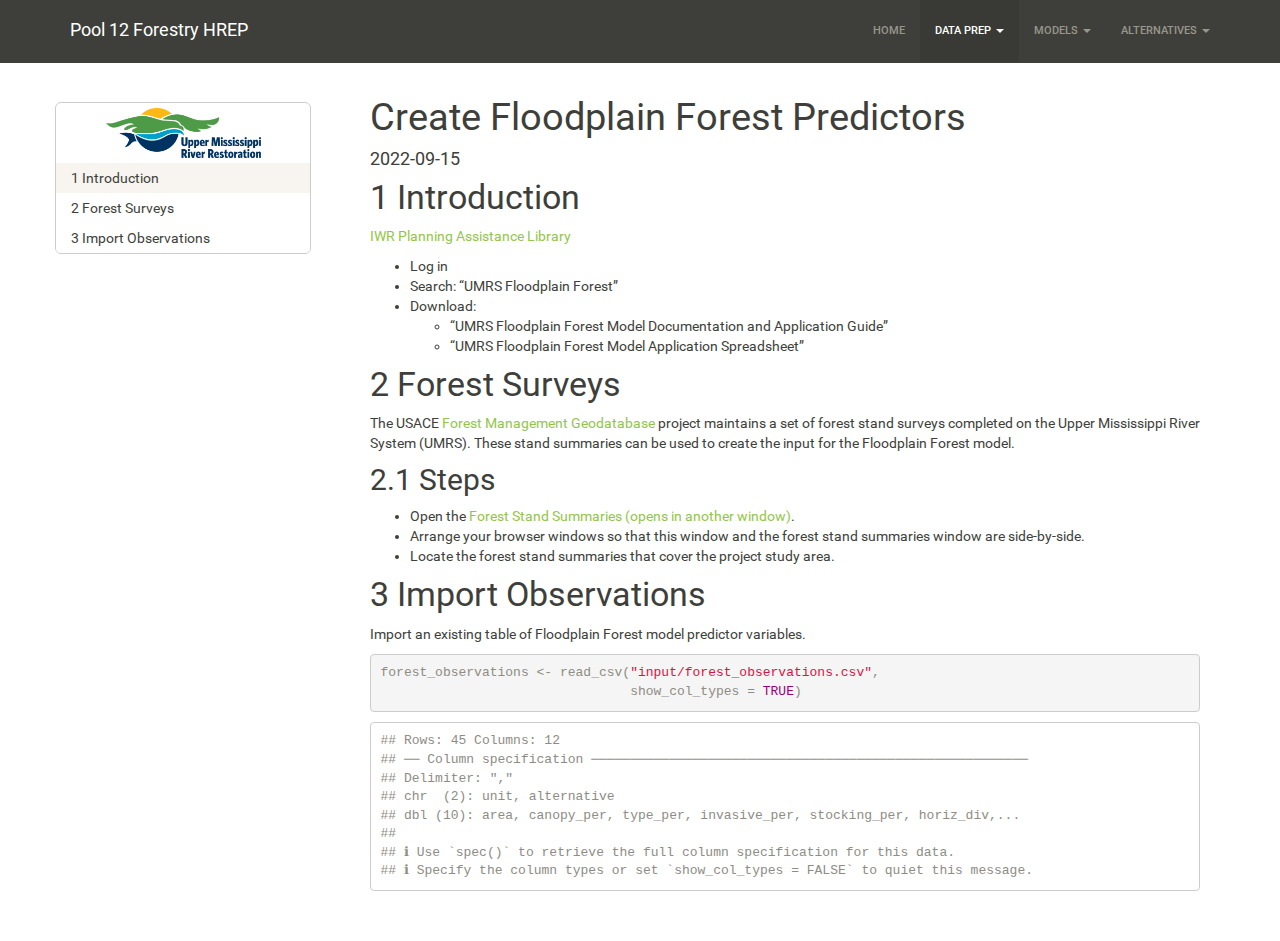
==== commit 42b82336: "updated data prep" ====
--- a/docs/11-forest_data_prep.html
+++ b/docs/11-forest_data_prep.html
@@ -408,7 +408,7 @@
 Library</a></p>
 <ul>
 <li>Log in</li>
-<li>Search: “UMRS Floodplain Forest Habitat Model”</li>
+<li>Search: “UMRS Floodplain Forest”</li>
 <li>Download:
 <ul>
 <li>“UMRS Floodplain Forest Model Documentation and Application
@@ -417,11 +417,43 @@
 </ul></li>
 </ul>
 </div>
-<div id="import-observations" class="section level1" number="2">
-<h1><span class="header-section-number">2</span> Import
+<div id="forest-surveys" class="section level1" number="2">
+<h1><span class="header-section-number">2</span> Forest Surveys</h1>
+<p>The USACE <a
+href="https://github.com/ForestManagementGeodatabase">Forest Management
+Geodatabase</a> project maintains a set of forest stand surveys
+completed on the Upper Mississippi River System (UMRS). These stand
+summaries can be used to create the input for the Floodplain Forest
+model.</p>
+<div id="steps" class="section level2" number="2.1">
+<h2><span class="header-section-number">2.1</span> Steps</h2>
+<ul>
+<li>Open the <a
+href="https://forestmanagementgeodatabase.github.io/FMG-MVR-Reports/"
+target="_blank">Forest Stand Summaries (opens in another
+window)</a>.</li>
+<li>Arrange your browser windows so that this window and the forest
+stand summaries window are side-by-side.</li>
+<li>Locate the forest stand summaries that cover the project study
+area.</li>
+</ul>
+</div>
+</div>
+<div id="import-observations" class="section level1" number="3">
+<h1><span class="header-section-number">3</span> Import
 Observations</h1>
+<p>Import an existing table of Floodplain Forest model predictor
+variables.</p>
 <pre class="r"><code>forest_observations &lt;- read_csv(&quot;input/forest_observations.csv&quot;,
-                                show_col_types = FALSE)</code></pre>
+                                show_col_types = TRUE)</code></pre>
+<pre><code>## Rows: 45 Columns: 12
+## ── Column specification ────────────────────────────────────────────────────────
+## Delimiter: &quot;,&quot;
+## chr  (2): unit, alternative
+## dbl (10): area, canopy_per, type_per, invasive_per, stocking_per, horiz_div,...
+## 
+## ℹ Use `spec()` to retrieve the full column specification for this data.
+## ℹ Specify the column types or set `show_col_types = FALSE` to quiet this message.</code></pre>
 </div>
 
 
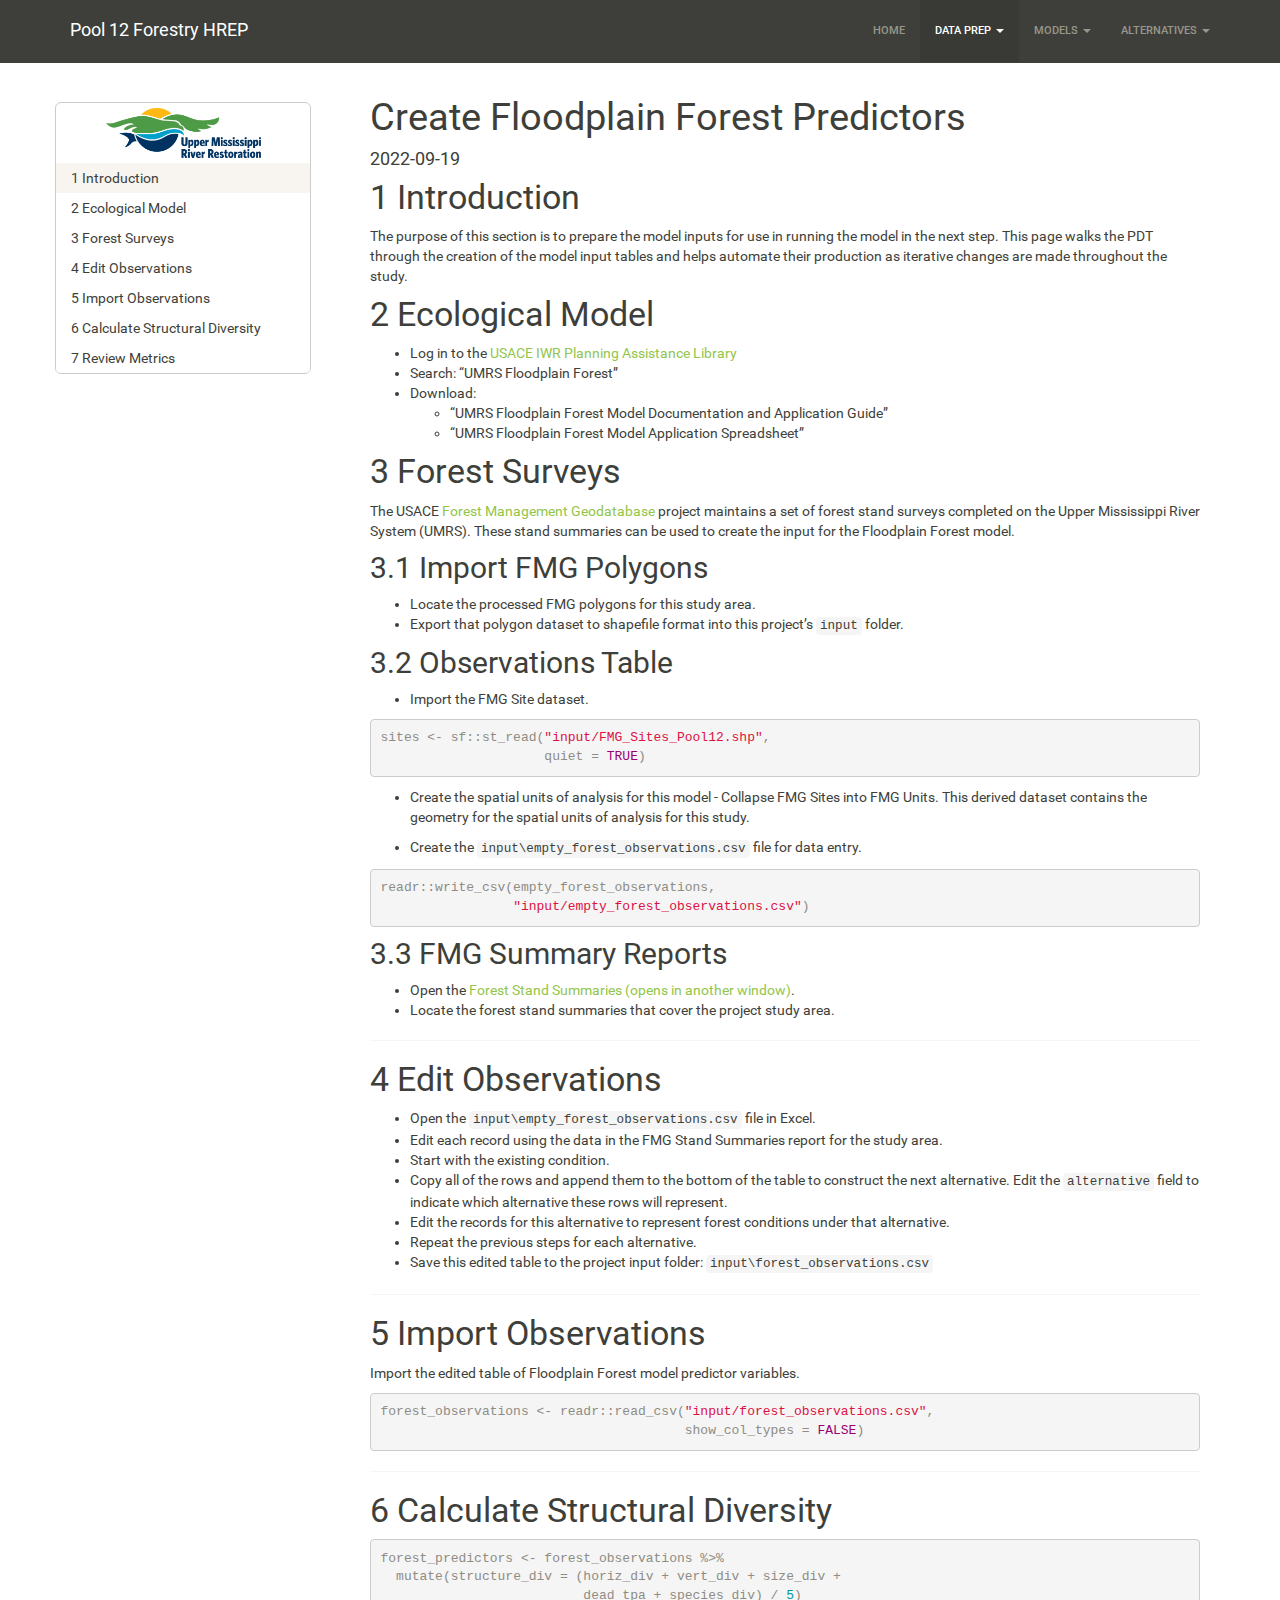
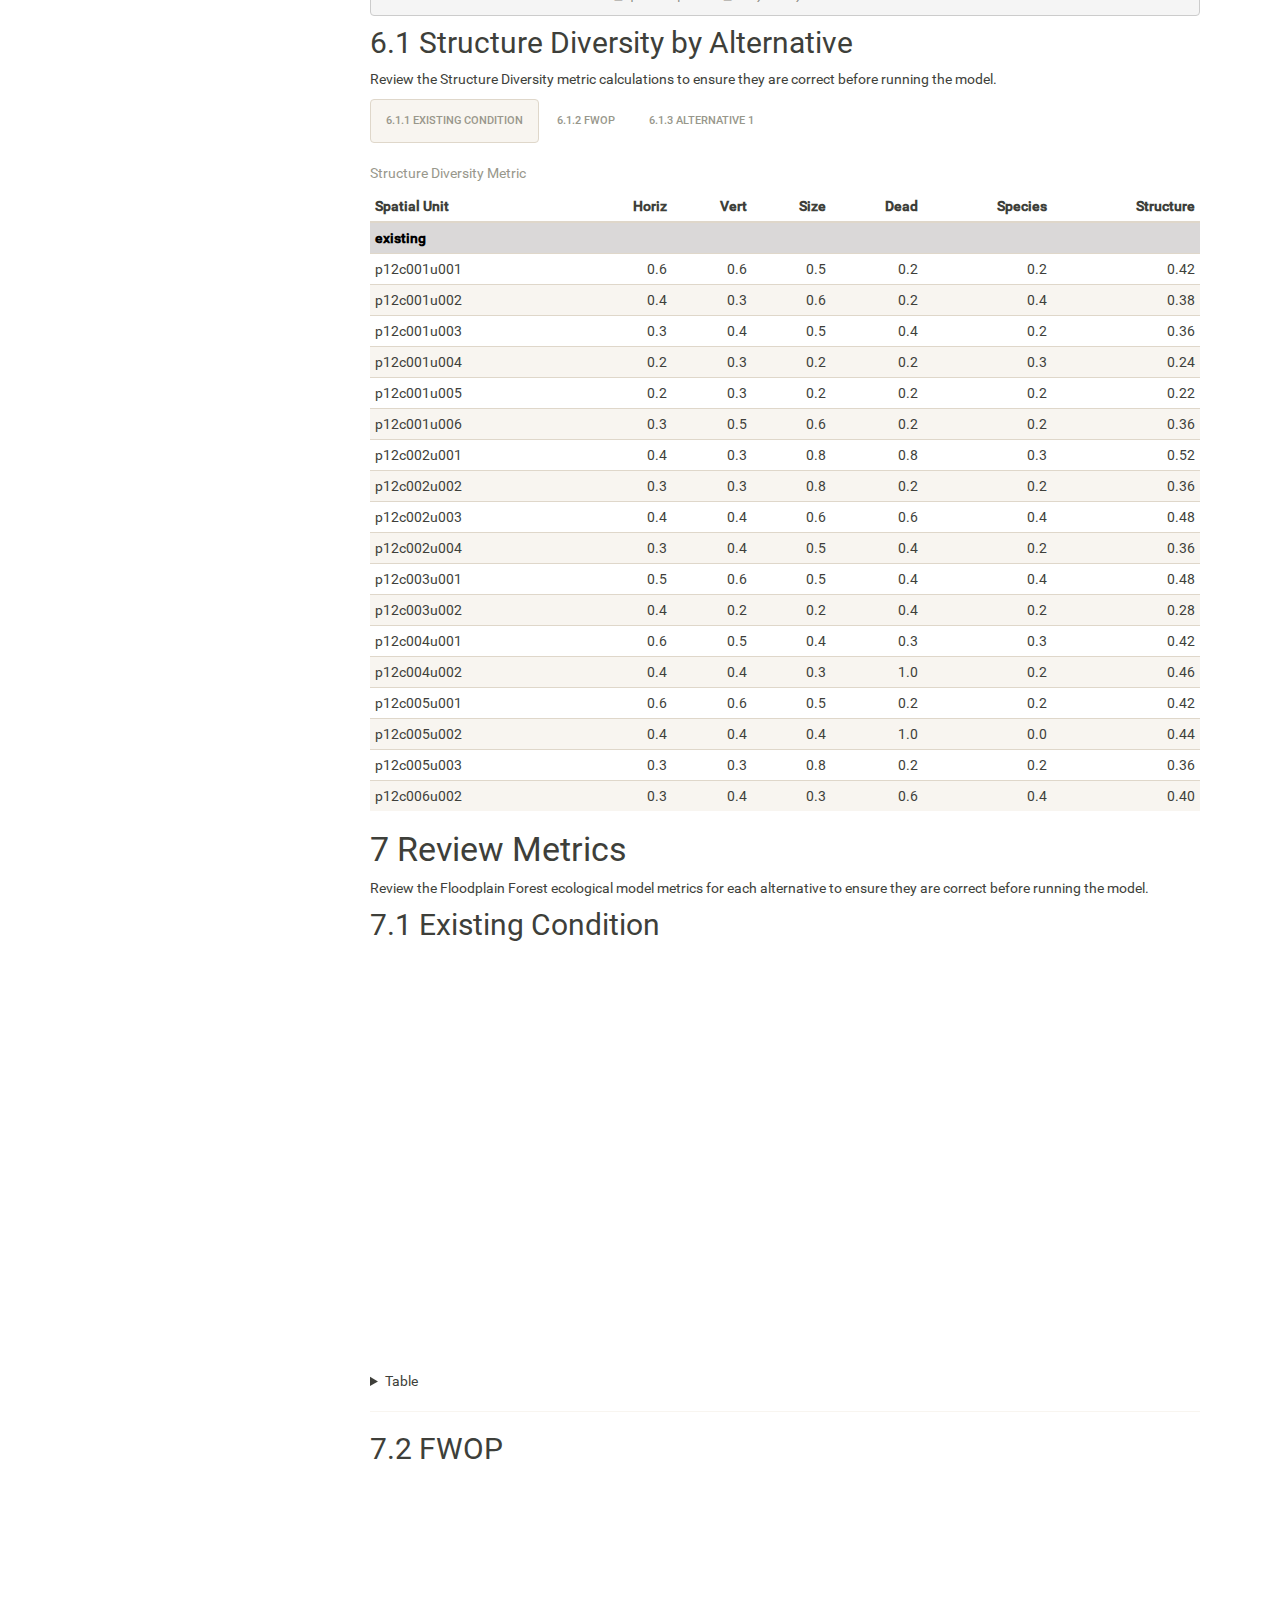
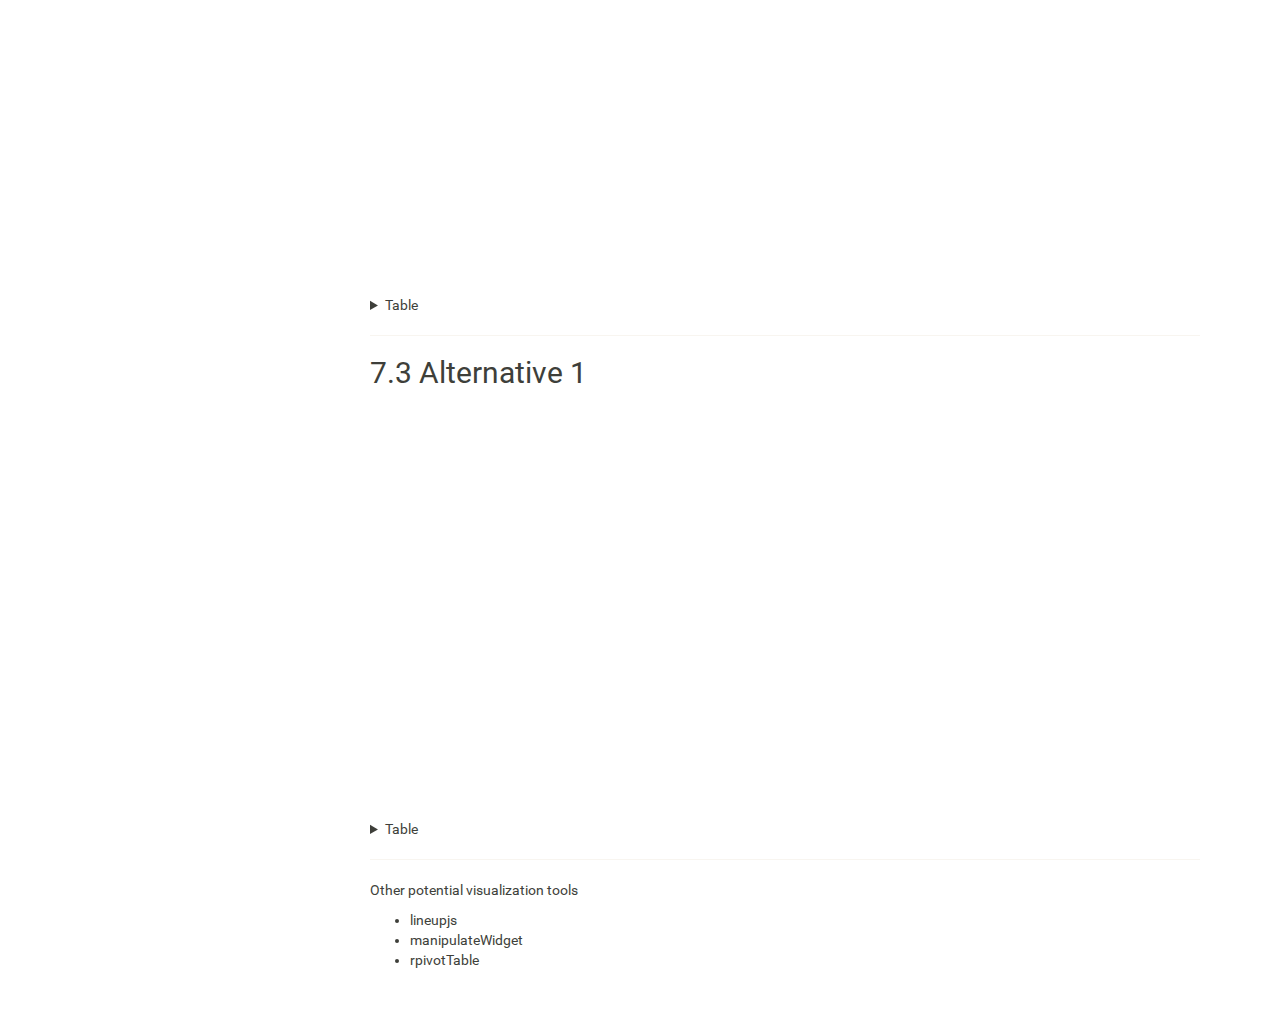
==== commit fcb4a38e: "updated forest_data_prep" ====
--- a/docs/11-forest_data_prep.html
+++ b/docs/11-forest_data_prep.html
@@ -10,7 +10,7 @@
 
 
 
-<meta name="date" content="2022-09-15" />
+<meta name="date" content="2022-09-19" />
 
 <title>Create Floodplain Forest Predictors</title>
 
@@ -36,6 +36,19 @@
 <script src="site_libs/navigation-1.1/tabsets.js"></script>
 <link href="site_libs/highlightjs-9.12.0/default.css" rel="stylesheet" />
 <script src="site_libs/highlightjs-9.12.0/highlight.js"></script>
+<script src="site_libs/kePrint-0.0.1/kePrint.js"></script>
+<link href="site_libs/lightable-0.0.1/lightable.css" rel="stylesheet" />
+<script src="site_libs/htmlwidgets-1.5.4/htmlwidgets.js"></script>
+<link href="site_libs/leaflet-1.3.1/leaflet.css" rel="stylesheet" />
+<script src="site_libs/leaflet-1.3.1/leaflet.js"></script>
+<link href="site_libs/leafletfix-1.0.0/leafletfix.css" rel="stylesheet" />
+<script src="site_libs/proj4-2.6.2/proj4.min.js"></script>
+<script src="site_libs/Proj4Leaflet-1.0.1/proj4leaflet.js"></script>
+<link href="site_libs/rstudio_leaflet-1.3.1/rstudio_leaflet.css" rel="stylesheet" />
+<script src="site_libs/leaflet-binding-2.1.1/leaflet.js"></script>
+<link href="site_libs/minichart-0.2.2/minicharts.css" rel="stylesheet" />
+<script src="site_libs/minichart-0.2.2/leaflet.minicharts.min.js"></script>
+<link href="site_libs/font-awesome-4.7.0/css/font-awesome.min.css" rel="stylesheet" />
 
 <style type="text/css">
   code{white-space: pre-wrap;}
@@ -397,17 +410,23 @@
 
 
 <h1 class="title toc-ignore">Create Floodplain Forest Predictors</h1>
-<h4 class="date">2022-09-15</h4>
+<h4 class="date">2022-09-19</h4>
 
 </div>
 
 
 <div id="introduction" class="section level1" number="1">
 <h1><span class="header-section-number">1</span> Introduction</h1>
-<p><a href="https://ecolibrary.planusace.us/">IWR Planning Assistance
-Library</a></p>
+<p>The purpose of this section is to prepare the model inputs for use in
+running the model in the next step. This page walks the PDT through the
+creation of the model input tables and helps automate their production
+as iterative changes are made throughout the study.</p>
+</div>
+<div id="ecological-model" class="section level1" number="2">
+<h1><span class="header-section-number">2</span> Ecological Model</h1>
 <ul>
-<li>Log in</li>
+<li>Log in to the <a href="https://ecolibrary.planusace.us/">USACE IWR
+Planning Assistance Library</a></li>
 <li>Search: “UMRS Floodplain Forest”</li>
 <li>Download:
 <ul>
@@ -417,43 +436,2674 @@
 </ul></li>
 </ul>
 </div>
-<div id="forest-surveys" class="section level1" number="2">
-<h1><span class="header-section-number">2</span> Forest Surveys</h1>
+<div id="forest-surveys" class="section level1" number="3">
+<h1><span class="header-section-number">3</span> Forest Surveys</h1>
 <p>The USACE <a
 href="https://github.com/ForestManagementGeodatabase">Forest Management
 Geodatabase</a> project maintains a set of forest stand surveys
 completed on the Upper Mississippi River System (UMRS). These stand
 summaries can be used to create the input for the Floodplain Forest
 model.</p>
-<div id="steps" class="section level2" number="2.1">
-<h2><span class="header-section-number">2.1</span> Steps</h2>
+<div id="import-fmg-polygons" class="section level2" number="3.1">
+<h2><span class="header-section-number">3.1</span> Import FMG
+Polygons</h2>
+<ul>
+<li>Locate the processed FMG polygons for this study area.</li>
+<li>Export that polygon dataset to shapefile format into this project’s
+<code>input</code> folder.</li>
+</ul>
+</div>
+<div id="observations-table" class="section level2" number="3.2">
+<h2><span class="header-section-number">3.2</span> Observations
+Table</h2>
+<ul>
+<li>Import the FMG Site dataset.</li>
+</ul>
+<pre class="r"><code>sites &lt;- sf::st_read(&quot;input/FMG_Sites_Pool12.shp&quot;,
+                     quiet = TRUE)</code></pre>
+<ul>
+<li><p>Create the spatial units of analysis for this model - Collapse
+FMG Sites into FMG Units. This derived dataset contains the geometry for
+the spatial units of analysis for this study.</p></li>
+<li><p>Create the <code>input\empty_forest_observations.csv</code> file
+for data entry.</p></li>
+</ul>
+<pre class="r"><code>readr::write_csv(empty_forest_observations,
+                 &quot;input/empty_forest_observations.csv&quot;)</code></pre>
+</div>
+<div id="fmg-summary-reports" class="section level2" number="3.3">
+<h2><span class="header-section-number">3.3</span> FMG Summary
+Reports</h2>
 <ul>
 <li>Open the <a
 href="https://forestmanagementgeodatabase.github.io/FMG-MVR-Reports/"
 target="_blank">Forest Stand Summaries (opens in another
 window)</a>.</li>
-<li>Arrange your browser windows so that this window and the forest
-stand summaries window are side-by-side.</li>
 <li>Locate the forest stand summaries that cover the project study
 area.</li>
 </ul>
+<hr />
 </div>
 </div>
-<div id="import-observations" class="section level1" number="3">
-<h1><span class="header-section-number">3</span> Import
+<div id="edit-observations" class="section level1" number="4">
+<h1><span class="header-section-number">4</span> Edit Observations</h1>
+<ul>
+<li>Open the <code>input\empty_forest_observations.csv</code> file in
+Excel.</li>
+<li>Edit each record using the data in the FMG Stand Summaries report
+for the study area.</li>
+<li>Start with the existing condition.</li>
+<li>Copy all of the rows and append them to the bottom of the table to
+construct the next alternative. Edit the <code>alternative</code> field
+to indicate which alternative these rows will represent.</li>
+<li>Edit the records for this alternative to represent forest conditions
+under that alternative.</li>
+<li>Repeat the previous steps for each alternative.</li>
+<li>Save this edited table to the project input folder:
+<code>input\forest_observations.csv</code></li>
+</ul>
+<hr />
+</div>
+<div id="import-observations" class="section level1" number="5">
+<h1><span class="header-section-number">5</span> Import
 Observations</h1>
-<p>Import an existing table of Floodplain Forest model predictor
+<p>Import the edited table of Floodplain Forest model predictor
 variables.</p>
-<pre class="r"><code>forest_observations &lt;- read_csv(&quot;input/forest_observations.csv&quot;,
-                                show_col_types = TRUE)</code></pre>
-<pre><code>## Rows: 45 Columns: 12
-## ── Column specification ────────────────────────────────────────────────────────
-## Delimiter: &quot;,&quot;
-## chr  (2): unit, alternative
-## dbl (10): area, canopy_per, type_per, invasive_per, stocking_per, horiz_div,...
-## 
-## ℹ Use `spec()` to retrieve the full column specification for this data.
-## ℹ Specify the column types or set `show_col_types = FALSE` to quiet this message.</code></pre>
+<pre class="r"><code>forest_observations &lt;- readr::read_csv(&quot;input/forest_observations.csv&quot;,
+                                       show_col_types = FALSE)</code></pre>
+<hr />
+</div>
+<div id="calculate-structural-diversity" class="section level1"
+number="6">
+<h1><span class="header-section-number">6</span> Calculate Structural
+Diversity</h1>
+<pre class="r"><code>forest_predictors &lt;- forest_observations %&gt;%
+  mutate(structure_div = (horiz_div + vert_div + size_div + 
+                          dead_tpa + species_div) / 5)</code></pre>
+<div id="structure-diversity-by-alternative"
+class="section level2 tabset tabset-fade tabset-pills" number="6.1">
+<h2 class="tabset tabset-fade tabset-pills"><span
+class="header-section-number">6.1</span> Structure Diversity by
+Alternative</h2>
+<p>Review the Structure Diversity metric calculations to ensure they are
+correct before running the model.</p>
+<div id="existing-condition" class="section level3" number="6.1.1">
+<h3><span class="header-section-number">6.1.1</span> Existing
+Condition</h3>
+<table class="table table-striped table-hover table-condensed" style="margin-left: auto; margin-right: auto;">
+<caption>
+Structure Diversity Metric
+</caption>
+<thead>
+<tr>
+<th style="text-align:left;">
+Spatial Unit
+</th>
+<th style="text-align:right;">
+Horiz
+</th>
+<th style="text-align:right;">
+Vert
+</th>
+<th style="text-align:right;">
+Size
+</th>
+<th style="text-align:right;">
+Dead
+</th>
+<th style="text-align:right;">
+Species
+</th>
+<th style="text-align:right;">
+Structure
+</th>
+</tr>
+</thead>
+<tbody>
+<tr groupLength="18">
+<td colspan="7" style="background-color: #dad8d8; color: #000000;">
+<strong>existing</strong>
+</td>
+</tr>
+<tr>
+<td style="text-align:left;">
+p12c001u001
+</td>
+<td style="text-align:right;">
+0.6
+</td>
+<td style="text-align:right;">
+0.6
+</td>
+<td style="text-align:right;">
+0.5
+</td>
+<td style="text-align:right;">
+0.2
+</td>
+<td style="text-align:right;">
+0.2
+</td>
+<td style="text-align:right;">
+0.42
+</td>
+</tr>
+<tr>
+<td style="text-align:left;">
+p12c001u002
+</td>
+<td style="text-align:right;">
+0.4
+</td>
+<td style="text-align:right;">
+0.3
+</td>
+<td style="text-align:right;">
+0.6
+</td>
+<td style="text-align:right;">
+0.2
+</td>
+<td style="text-align:right;">
+0.4
+</td>
+<td style="text-align:right;">
+0.38
+</td>
+</tr>
+<tr>
+<td style="text-align:left;">
+p12c001u003
+</td>
+<td style="text-align:right;">
+0.3
+</td>
+<td style="text-align:right;">
+0.4
+</td>
+<td style="text-align:right;">
+0.5
+</td>
+<td style="text-align:right;">
+0.4
+</td>
+<td style="text-align:right;">
+0.2
+</td>
+<td style="text-align:right;">
+0.36
+</td>
+</tr>
+<tr>
+<td style="text-align:left;">
+p12c001u004
+</td>
+<td style="text-align:right;">
+0.2
+</td>
+<td style="text-align:right;">
+0.3
+</td>
+<td style="text-align:right;">
+0.2
+</td>
+<td style="text-align:right;">
+0.2
+</td>
+<td style="text-align:right;">
+0.3
+</td>
+<td style="text-align:right;">
+0.24
+</td>
+</tr>
+<tr>
+<td style="text-align:left;">
+p12c001u005
+</td>
+<td style="text-align:right;">
+0.2
+</td>
+<td style="text-align:right;">
+0.3
+</td>
+<td style="text-align:right;">
+0.2
+</td>
+<td style="text-align:right;">
+0.2
+</td>
+<td style="text-align:right;">
+0.2
+</td>
+<td style="text-align:right;">
+0.22
+</td>
+</tr>
+<tr>
+<td style="text-align:left;">
+p12c001u006
+</td>
+<td style="text-align:right;">
+0.3
+</td>
+<td style="text-align:right;">
+0.5
+</td>
+<td style="text-align:right;">
+0.6
+</td>
+<td style="text-align:right;">
+0.2
+</td>
+<td style="text-align:right;">
+0.2
+</td>
+<td style="text-align:right;">
+0.36
+</td>
+</tr>
+<tr>
+<td style="text-align:left;">
+p12c002u001
+</td>
+<td style="text-align:right;">
+0.4
+</td>
+<td style="text-align:right;">
+0.3
+</td>
+<td style="text-align:right;">
+0.8
+</td>
+<td style="text-align:right;">
+0.8
+</td>
+<td style="text-align:right;">
+0.3
+</td>
+<td style="text-align:right;">
+0.52
+</td>
+</tr>
+<tr>
+<td style="text-align:left;">
+p12c002u002
+</td>
+<td style="text-align:right;">
+0.3
+</td>
+<td style="text-align:right;">
+0.3
+</td>
+<td style="text-align:right;">
+0.8
+</td>
+<td style="text-align:right;">
+0.2
+</td>
+<td style="text-align:right;">
+0.2
+</td>
+<td style="text-align:right;">
+0.36
+</td>
+</tr>
+<tr>
+<td style="text-align:left;">
+p12c002u003
+</td>
+<td style="text-align:right;">
+0.4
+</td>
+<td style="text-align:right;">
+0.4
+</td>
+<td style="text-align:right;">
+0.6
+</td>
+<td style="text-align:right;">
+0.6
+</td>
+<td style="text-align:right;">
+0.4
+</td>
+<td style="text-align:right;">
+0.48
+</td>
+</tr>
+<tr>
+<td style="text-align:left;">
+p12c002u004
+</td>
+<td style="text-align:right;">
+0.3
+</td>
+<td style="text-align:right;">
+0.4
+</td>
+<td style="text-align:right;">
+0.5
+</td>
+<td style="text-align:right;">
+0.4
+</td>
+<td style="text-align:right;">
+0.2
+</td>
+<td style="text-align:right;">
+0.36
+</td>
+</tr>
+<tr>
+<td style="text-align:left;">
+p12c003u001
+</td>
+<td style="text-align:right;">
+0.5
+</td>
+<td style="text-align:right;">
+0.6
+</td>
+<td style="text-align:right;">
+0.5
+</td>
+<td style="text-align:right;">
+0.4
+</td>
+<td style="text-align:right;">
+0.4
+</td>
+<td style="text-align:right;">
+0.48
+</td>
+</tr>
+<tr>
+<td style="text-align:left;">
+p12c003u002
+</td>
+<td style="text-align:right;">
+0.4
+</td>
+<td style="text-align:right;">
+0.2
+</td>
+<td style="text-align:right;">
+0.2
+</td>
+<td style="text-align:right;">
+0.4
+</td>
+<td style="text-align:right;">
+0.2
+</td>
+<td style="text-align:right;">
+0.28
+</td>
+</tr>
+<tr>
+<td style="text-align:left;">
+p12c004u001
+</td>
+<td style="text-align:right;">
+0.6
+</td>
+<td style="text-align:right;">
+0.5
+</td>
+<td style="text-align:right;">
+0.4
+</td>
+<td style="text-align:right;">
+0.3
+</td>
+<td style="text-align:right;">
+0.3
+</td>
+<td style="text-align:right;">
+0.42
+</td>
+</tr>
+<tr>
+<td style="text-align:left;">
+p12c004u002
+</td>
+<td style="text-align:right;">
+0.4
+</td>
+<td style="text-align:right;">
+0.4
+</td>
+<td style="text-align:right;">
+0.3
+</td>
+<td style="text-align:right;">
+1.0
+</td>
+<td style="text-align:right;">
+0.2
+</td>
+<td style="text-align:right;">
+0.46
+</td>
+</tr>
+<tr>
+<td style="text-align:left;">
+p12c005u001
+</td>
+<td style="text-align:right;">
+0.6
+</td>
+<td style="text-align:right;">
+0.6
+</td>
+<td style="text-align:right;">
+0.5
+</td>
+<td style="text-align:right;">
+0.2
+</td>
+<td style="text-align:right;">
+0.2
+</td>
+<td style="text-align:right;">
+0.42
+</td>
+</tr>
+<tr>
+<td style="text-align:left;">
+p12c005u002
+</td>
+<td style="text-align:right;">
+0.4
+</td>
+<td style="text-align:right;">
+0.4
+</td>
+<td style="text-align:right;">
+0.4
+</td>
+<td style="text-align:right;">
+1.0
+</td>
+<td style="text-align:right;">
+0.0
+</td>
+<td style="text-align:right;">
+0.44
+</td>
+</tr>
+<tr>
+<td style="text-align:left;">
+p12c005u003
+</td>
+<td style="text-align:right;">
+0.3
+</td>
+<td style="text-align:right;">
+0.3
+</td>
+<td style="text-align:right;">
+0.8
+</td>
+<td style="text-align:right;">
+0.2
+</td>
+<td style="text-align:right;">
+0.2
+</td>
+<td style="text-align:right;">
+0.36
+</td>
+</tr>
+<tr>
+<td style="text-align:left;">
+p12c006u002
+</td>
+<td style="text-align:right;">
+0.3
+</td>
+<td style="text-align:right;">
+0.4
+</td>
+<td style="text-align:right;">
+0.3
+</td>
+<td style="text-align:right;">
+0.6
+</td>
+<td style="text-align:right;">
+0.4
+</td>
+<td style="text-align:right;">
+0.40
+</td>
+</tr>
+</tbody>
+</table>
+</div>
+<div id="fwop" class="section level3" number="6.1.2">
+<h3><span class="header-section-number">6.1.2</span> FWOP</h3>
+<table class="table table-striped table-hover table-condensed" style="margin-left: auto; margin-right: auto;">
+<caption>
+Structure Diversity Metric
+</caption>
+<thead>
+<tr>
+<th style="text-align:left;">
+Spatial Unit
+</th>
+<th style="text-align:right;">
+Horiz
+</th>
+<th style="text-align:right;">
+Vert
+</th>
+<th style="text-align:right;">
+Size
+</th>
+<th style="text-align:right;">
+Dead
+</th>
+<th style="text-align:right;">
+Species
+</th>
+<th style="text-align:right;">
+Structure
+</th>
+</tr>
+</thead>
+<tbody>
+<tr groupLength="18">
+<td colspan="7" style="background-color: #dad8d8; color: #000000;">
+<strong>fwop</strong>
+</td>
+</tr>
+<tr>
+<td style="text-align:left;">
+p12c001u001
+</td>
+<td style="text-align:right;">
+0.6
+</td>
+<td style="text-align:right;">
+0.6
+</td>
+<td style="text-align:right;">
+0.5
+</td>
+<td style="text-align:right;">
+0.2
+</td>
+<td style="text-align:right;">
+0.2
+</td>
+<td style="text-align:right;">
+0.42
+</td>
+</tr>
+<tr>
+<td style="text-align:left;">
+p12c001u002
+</td>
+<td style="text-align:right;">
+0.4
+</td>
+<td style="text-align:right;">
+0.3
+</td>
+<td style="text-align:right;">
+0.6
+</td>
+<td style="text-align:right;">
+0.2
+</td>
+<td style="text-align:right;">
+0.4
+</td>
+<td style="text-align:right;">
+0.38
+</td>
+</tr>
+<tr>
+<td style="text-align:left;">
+p12c001u003
+</td>
+<td style="text-align:right;">
+0.3
+</td>
+<td style="text-align:right;">
+0.4
+</td>
+<td style="text-align:right;">
+0.5
+</td>
+<td style="text-align:right;">
+0.4
+</td>
+<td style="text-align:right;">
+0.2
+</td>
+<td style="text-align:right;">
+0.36
+</td>
+</tr>
+<tr>
+<td style="text-align:left;">
+p12c001u004
+</td>
+<td style="text-align:right;">
+0.2
+</td>
+<td style="text-align:right;">
+0.3
+</td>
+<td style="text-align:right;">
+0.2
+</td>
+<td style="text-align:right;">
+0.2
+</td>
+<td style="text-align:right;">
+0.3
+</td>
+<td style="text-align:right;">
+0.24
+</td>
+</tr>
+<tr>
+<td style="text-align:left;">
+p12c001u005
+</td>
+<td style="text-align:right;">
+0.2
+</td>
+<td style="text-align:right;">
+0.3
+</td>
+<td style="text-align:right;">
+0.2
+</td>
+<td style="text-align:right;">
+0.2
+</td>
+<td style="text-align:right;">
+0.2
+</td>
+<td style="text-align:right;">
+0.22
+</td>
+</tr>
+<tr>
+<td style="text-align:left;">
+p12c001u006
+</td>
+<td style="text-align:right;">
+0.3
+</td>
+<td style="text-align:right;">
+0.5
+</td>
+<td style="text-align:right;">
+0.6
+</td>
+<td style="text-align:right;">
+0.2
+</td>
+<td style="text-align:right;">
+0.2
+</td>
+<td style="text-align:right;">
+0.36
+</td>
+</tr>
+<tr>
+<td style="text-align:left;">
+p12c002u001
+</td>
+<td style="text-align:right;">
+0.4
+</td>
+<td style="text-align:right;">
+0.3
+</td>
+<td style="text-align:right;">
+0.8
+</td>
+<td style="text-align:right;">
+0.8
+</td>
+<td style="text-align:right;">
+0.3
+</td>
+<td style="text-align:right;">
+0.52
+</td>
+</tr>
+<tr>
+<td style="text-align:left;">
+p12c002u002
+</td>
+<td style="text-align:right;">
+0.3
+</td>
+<td style="text-align:right;">
+0.3
+</td>
+<td style="text-align:right;">
+0.8
+</td>
+<td style="text-align:right;">
+0.2
+</td>
+<td style="text-align:right;">
+0.2
+</td>
+<td style="text-align:right;">
+0.36
+</td>
+</tr>
+<tr>
+<td style="text-align:left;">
+p12c002u003
+</td>
+<td style="text-align:right;">
+0.4
+</td>
+<td style="text-align:right;">
+0.4
+</td>
+<td style="text-align:right;">
+0.6
+</td>
+<td style="text-align:right;">
+0.6
+</td>
+<td style="text-align:right;">
+0.4
+</td>
+<td style="text-align:right;">
+0.48
+</td>
+</tr>
+<tr>
+<td style="text-align:left;">
+p12c002u004
+</td>
+<td style="text-align:right;">
+0.3
+</td>
+<td style="text-align:right;">
+0.4
+</td>
+<td style="text-align:right;">
+0.5
+</td>
+<td style="text-align:right;">
+0.4
+</td>
+<td style="text-align:right;">
+0.2
+</td>
+<td style="text-align:right;">
+0.36
+</td>
+</tr>
+<tr>
+<td style="text-align:left;">
+p12c003u001
+</td>
+<td style="text-align:right;">
+0.5
+</td>
+<td style="text-align:right;">
+0.6
+</td>
+<td style="text-align:right;">
+0.5
+</td>
+<td style="text-align:right;">
+0.4
+</td>
+<td style="text-align:right;">
+0.4
+</td>
+<td style="text-align:right;">
+0.48
+</td>
+</tr>
+<tr>
+<td style="text-align:left;">
+p12c003u002
+</td>
+<td style="text-align:right;">
+0.4
+</td>
+<td style="text-align:right;">
+0.2
+</td>
+<td style="text-align:right;">
+0.2
+</td>
+<td style="text-align:right;">
+0.4
+</td>
+<td style="text-align:right;">
+0.2
+</td>
+<td style="text-align:right;">
+0.28
+</td>
+</tr>
+<tr>
+<td style="text-align:left;">
+p12c004u001
+</td>
+<td style="text-align:right;">
+0.6
+</td>
+<td style="text-align:right;">
+0.5
+</td>
+<td style="text-align:right;">
+0.4
+</td>
+<td style="text-align:right;">
+0.3
+</td>
+<td style="text-align:right;">
+0.3
+</td>
+<td style="text-align:right;">
+0.42
+</td>
+</tr>
+<tr>
+<td style="text-align:left;">
+p12c004u002
+</td>
+<td style="text-align:right;">
+0.4
+</td>
+<td style="text-align:right;">
+0.4
+</td>
+<td style="text-align:right;">
+0.3
+</td>
+<td style="text-align:right;">
+1.0
+</td>
+<td style="text-align:right;">
+0.2
+</td>
+<td style="text-align:right;">
+0.46
+</td>
+</tr>
+<tr>
+<td style="text-align:left;">
+p12c005u001
+</td>
+<td style="text-align:right;">
+0.6
+</td>
+<td style="text-align:right;">
+0.6
+</td>
+<td style="text-align:right;">
+0.5
+</td>
+<td style="text-align:right;">
+0.2
+</td>
+<td style="text-align:right;">
+0.2
+</td>
+<td style="text-align:right;">
+0.42
+</td>
+</tr>
+<tr>
+<td style="text-align:left;">
+p12c005u002
+</td>
+<td style="text-align:right;">
+0.4
+</td>
+<td style="text-align:right;">
+0.4
+</td>
+<td style="text-align:right;">
+0.4
+</td>
+<td style="text-align:right;">
+1.0
+</td>
+<td style="text-align:right;">
+0.0
+</td>
+<td style="text-align:right;">
+0.44
+</td>
+</tr>
+<tr>
+<td style="text-align:left;">
+p12c005u003
+</td>
+<td style="text-align:right;">
+0.3
+</td>
+<td style="text-align:right;">
+0.3
+</td>
+<td style="text-align:right;">
+0.8
+</td>
+<td style="text-align:right;">
+0.2
+</td>
+<td style="text-align:right;">
+0.2
+</td>
+<td style="text-align:right;">
+0.36
+</td>
+</tr>
+<tr>
+<td style="text-align:left;">
+p12c006u002
+</td>
+<td style="text-align:right;">
+0.3
+</td>
+<td style="text-align:right;">
+0.4
+</td>
+<td style="text-align:right;">
+0.3
+</td>
+<td style="text-align:right;">
+0.6
+</td>
+<td style="text-align:right;">
+0.4
+</td>
+<td style="text-align:right;">
+0.40
+</td>
+</tr>
+</tbody>
+</table>
+</div>
+<div id="alternative-1" class="section level3" number="6.1.3">
+<h3><span class="header-section-number">6.1.3</span> Alternative 1</h3>
+<table class="table table-striped table-hover table-condensed" style="margin-left: auto; margin-right: auto;">
+<caption>
+Structure Diversity Metric
+</caption>
+<thead>
+<tr>
+<th style="text-align:left;">
+Spatial Unit
+</th>
+<th style="text-align:right;">
+Horiz
+</th>
+<th style="text-align:right;">
+Vert
+</th>
+<th style="text-align:right;">
+Size
+</th>
+<th style="text-align:right;">
+Dead
+</th>
+<th style="text-align:right;">
+Species
+</th>
+<th style="text-align:right;">
+Structure
+</th>
+</tr>
+</thead>
+<tbody>
+<tr groupLength="18">
+<td colspan="7" style="background-color: #dad8d8; color: #000000;">
+<strong>Alt_1</strong>
+</td>
+</tr>
+<tr>
+<td style="text-align:left;">
+p12c001u001
+</td>
+<td style="text-align:right;">
+0.7
+</td>
+<td style="text-align:right;">
+0.7
+</td>
+<td style="text-align:right;">
+0.6
+</td>
+<td style="text-align:right;">
+0.2
+</td>
+<td style="text-align:right;">
+0.2
+</td>
+<td style="text-align:right;">
+0.48
+</td>
+</tr>
+<tr>
+<td style="text-align:left;">
+p12c001u002
+</td>
+<td style="text-align:right;">
+0.4
+</td>
+<td style="text-align:right;">
+0.3
+</td>
+<td style="text-align:right;">
+0.7
+</td>
+<td style="text-align:right;">
+0.2
+</td>
+<td style="text-align:right;">
+0.4
+</td>
+<td style="text-align:right;">
+0.40
+</td>
+</tr>
+<tr>
+<td style="text-align:left;">
+p12c001u003
+</td>
+<td style="text-align:right;">
+0.3
+</td>
+<td style="text-align:right;">
+0.4
+</td>
+<td style="text-align:right;">
+0.6
+</td>
+<td style="text-align:right;">
+0.4
+</td>
+<td style="text-align:right;">
+0.2
+</td>
+<td style="text-align:right;">
+0.38
+</td>
+</tr>
+<tr>
+<td style="text-align:left;">
+p12c001u004
+</td>
+<td style="text-align:right;">
+0.2
+</td>
+<td style="text-align:right;">
+0.3
+</td>
+<td style="text-align:right;">
+0.2
+</td>
+<td style="text-align:right;">
+0.2
+</td>
+<td style="text-align:right;">
+0.3
+</td>
+<td style="text-align:right;">
+0.24
+</td>
+</tr>
+<tr>
+<td style="text-align:left;">
+p12c001u005
+</td>
+<td style="text-align:right;">
+0.2
+</td>
+<td style="text-align:right;">
+0.3
+</td>
+<td style="text-align:right;">
+0.2
+</td>
+<td style="text-align:right;">
+0.2
+</td>
+<td style="text-align:right;">
+0.2
+</td>
+<td style="text-align:right;">
+0.22
+</td>
+</tr>
+<tr>
+<td style="text-align:left;">
+p12c001u006
+</td>
+<td style="text-align:right;">
+0.3
+</td>
+<td style="text-align:right;">
+0.6
+</td>
+<td style="text-align:right;">
+0.7
+</td>
+<td style="text-align:right;">
+0.2
+</td>
+<td style="text-align:right;">
+0.2
+</td>
+<td style="text-align:right;">
+0.40
+</td>
+</tr>
+<tr>
+<td style="text-align:left;">
+p12c002u001
+</td>
+<td style="text-align:right;">
+0.4
+</td>
+<td style="text-align:right;">
+0.3
+</td>
+<td style="text-align:right;">
+0.9
+</td>
+<td style="text-align:right;">
+0.9
+</td>
+<td style="text-align:right;">
+0.3
+</td>
+<td style="text-align:right;">
+0.56
+</td>
+</tr>
+<tr>
+<td style="text-align:left;">
+p12c002u002
+</td>
+<td style="text-align:right;">
+0.3
+</td>
+<td style="text-align:right;">
+0.3
+</td>
+<td style="text-align:right;">
+0.9
+</td>
+<td style="text-align:right;">
+0.2
+</td>
+<td style="text-align:right;">
+0.2
+</td>
+<td style="text-align:right;">
+0.38
+</td>
+</tr>
+<tr>
+<td style="text-align:left;">
+p12c002u003
+</td>
+<td style="text-align:right;">
+0.4
+</td>
+<td style="text-align:right;">
+0.4
+</td>
+<td style="text-align:right;">
+0.7
+</td>
+<td style="text-align:right;">
+0.7
+</td>
+<td style="text-align:right;">
+0.4
+</td>
+<td style="text-align:right;">
+0.52
+</td>
+</tr>
+<tr>
+<td style="text-align:left;">
+p12c002u004
+</td>
+<td style="text-align:right;">
+0.3
+</td>
+<td style="text-align:right;">
+0.4
+</td>
+<td style="text-align:right;">
+0.6
+</td>
+<td style="text-align:right;">
+0.4
+</td>
+<td style="text-align:right;">
+0.2
+</td>
+<td style="text-align:right;">
+0.38
+</td>
+</tr>
+<tr>
+<td style="text-align:left;">
+p12c003u001
+</td>
+<td style="text-align:right;">
+0.6
+</td>
+<td style="text-align:right;">
+0.7
+</td>
+<td style="text-align:right;">
+0.6
+</td>
+<td style="text-align:right;">
+0.4
+</td>
+<td style="text-align:right;">
+0.4
+</td>
+<td style="text-align:right;">
+0.54
+</td>
+</tr>
+<tr>
+<td style="text-align:left;">
+p12c003u002
+</td>
+<td style="text-align:right;">
+0.4
+</td>
+<td style="text-align:right;">
+0.2
+</td>
+<td style="text-align:right;">
+0.2
+</td>
+<td style="text-align:right;">
+0.4
+</td>
+<td style="text-align:right;">
+0.2
+</td>
+<td style="text-align:right;">
+0.28
+</td>
+</tr>
+<tr>
+<td style="text-align:left;">
+p12c004u001
+</td>
+<td style="text-align:right;">
+0.7
+</td>
+<td style="text-align:right;">
+0.6
+</td>
+<td style="text-align:right;">
+0.4
+</td>
+<td style="text-align:right;">
+0.3
+</td>
+<td style="text-align:right;">
+0.3
+</td>
+<td style="text-align:right;">
+0.46
+</td>
+</tr>
+<tr>
+<td style="text-align:left;">
+p12c004u002
+</td>
+<td style="text-align:right;">
+0.4
+</td>
+<td style="text-align:right;">
+0.4
+</td>
+<td style="text-align:right;">
+0.3
+</td>
+<td style="text-align:right;">
+1.1
+</td>
+<td style="text-align:right;">
+0.2
+</td>
+<td style="text-align:right;">
+0.48
+</td>
+</tr>
+<tr>
+<td style="text-align:left;">
+p12c005u001
+</td>
+<td style="text-align:right;">
+0.7
+</td>
+<td style="text-align:right;">
+0.7
+</td>
+<td style="text-align:right;">
+0.6
+</td>
+<td style="text-align:right;">
+0.2
+</td>
+<td style="text-align:right;">
+0.2
+</td>
+<td style="text-align:right;">
+0.48
+</td>
+</tr>
+<tr>
+<td style="text-align:left;">
+p12c005u002
+</td>
+<td style="text-align:right;">
+0.4
+</td>
+<td style="text-align:right;">
+0.4
+</td>
+<td style="text-align:right;">
+0.4
+</td>
+<td style="text-align:right;">
+1.1
+</td>
+<td style="text-align:right;">
+0.0
+</td>
+<td style="text-align:right;">
+0.46
+</td>
+</tr>
+<tr>
+<td style="text-align:left;">
+p12c005u003
+</td>
+<td style="text-align:right;">
+0.3
+</td>
+<td style="text-align:right;">
+0.3
+</td>
+<td style="text-align:right;">
+0.9
+</td>
+<td style="text-align:right;">
+0.2
+</td>
+<td style="text-align:right;">
+0.2
+</td>
+<td style="text-align:right;">
+0.38
+</td>
+</tr>
+<tr>
+<td style="text-align:left;">
+p12c006u002
+</td>
+<td style="text-align:right;">
+0.3
+</td>
+<td style="text-align:right;">
+0.4
+</td>
+<td style="text-align:right;">
+0.3
+</td>
+<td style="text-align:right;">
+0.7
+</td>
+<td style="text-align:right;">
+0.4
+</td>
+<td style="text-align:right;">
+0.42
+</td>
+</tr>
+</tbody>
+</table>
+<hr />
+</div>
+</div>
+</div>
+<div id="review-metrics" class="section level1" number="7">
+<h1><span class="header-section-number">7</span> Review Metrics</h1>
+<p>Review the Floodplain Forest ecological model metrics for each
+alternative to ensure they are correct before running the model.</p>
+<div id="existing-condition-1" class="section level2" number="7.1">
+<h2><span class="header-section-number">7.1</span> Existing
+Condition</h2>
+<div id="htmlwidget-2cde6a886406996ab69c" style="width:100%;height:400px;" class="leaflet html-widget"></div>
+<script type="application/json" data-for="htmlwidget-2cde6a886406996ab69c">{"x":{"options":{"crs":{"crsClass":"L.CRS.EPSG3857","code":null,"proj4def":null,"projectedBounds":null,"options":{}}},"calls":[{"method":"addTiles","args":["https://server.arcgisonline.com/ArcGIS/rest/services/World_Imagery/MapServer/tile/{z}/{y}/{x}",null,null,{"minZoom":0,"maxZoom":18,"tileSize":256,"subdomains":"abc","errorTileUrl":"","tms":false,"noWrap":false,"zoomOffset":0,"zoomReverse":false,"opacity":1,"zIndex":1,"detectRetina":false}]},{"method":"addPolygons","args":[[[[{"lng":[-90.4162548990268,-90.415829016337,-90.4158174230036,-90.4159928236317,-90.4166436202387,-90.4168862071173,-90.4168854344523,-90.4166336564106,-90.4163253566977,-90.4151942638953,-90.4148396447774,-90.4149119729435,-90.4151693750115,-90.4166767971508,-90.4166571909362,-90.4167433792519,-90.4170733409994,-90.4175028470472,-90.4174811663318,-90.4176948259475,-90.4180042147502,-90.4186350632575,-90.4179696294705,-90.4179155299766,-90.4178070706567,-90.4176777332982,-90.4176263237189,-90.4177007783609,-90.41751344816,-90.4174661636206,-90.41760846682,-90.4169901212278,-90.4170392946185,-90.4168603197137,-90.4167146180455,-90.4164516576084,-90.4163824693451,-90.4155592121813,-90.4152158979348,-90.4147533241039,-90.4145844261827,-90.4145228710257,-90.4143470229584,-90.4140455796274,-90.4139815609949,-90.4138472968806,-90.4136778392651,-90.4130394616154,-90.4129137090189,-90.4125816039669,-90.4124808372372,-90.4125014376676,-90.4121389408334,-90.4116230380023,-90.411676730993,-90.4118530457075,-90.4118199919253,-90.4119479771901,-90.4120442393852,-90.4121753588417,-90.4123462656016,-90.4123103917883,-90.4128372114115,-90.4129504723455,-90.413213252931,-90.413238360313,-90.413509665336,-90.4134376480558,-90.4133425853135,-90.4132883809853,-90.4131620726091,-90.4128864936345,-90.4129053264393,-90.4130644807112,-90.4127172017849,-90.412559774286,-90.4122981425701,-90.4120297126512,-90.4110417032896,-90.4108375773464,-90.4109258143659,-90.4110751059718,-90.4113746201904,-90.4116306589017,-90.4117808145564,-90.4117360572919,-90.4121947375909,-90.4127127950042,-90.412847198455,-90.4126668671137,-90.4127190429027,-90.4125340589895,-90.4121906747175,-90.4122250607019,-90.4117740380502,-90.4111424281307,-90.4106552970768,-90.4111582249206,-90.4112677811708,-90.4111921559475,-90.4113945325516,-90.4116114135689,-90.4116657274988,-90.4115878680685,-90.4112227338278,-90.4110191816061,-90.41079520266,-90.4108363013826,-90.4106034031343,-90.4104547613402,-90.4100883714405,-90.4096117136867,-90.4095015527419,-90.4092941981105,-90.4098824340257,-90.410076452823,-90.4108569559156,-90.4109002924102,-90.4104518864157,-90.4101839316367,-90.4099602729267,-90.4097054127395,-90.4096504836675,-90.4101458534852,-90.4099439702233,-90.4097069953927,-90.4095758818802,-90.4095732473908,-90.4094460117217,-90.4093113415086,-90.4092348585685,-90.4092653384666,-90.4093902428566,-90.4095161757466,-90.4088188203168,-90.4076127259084,-90.4079885885875,-90.4084867953389,-90.4087949724083,-90.4081015174241,-90.4074927453964,-90.4072118432263,-90.4071977349457,-90.4076411134997,-90.4082253306617,-90.4092101592368,-90.4099864981656,-90.4106261284397,-90.4109355216588,-90.4109871057544,-90.4116137606452,-90.4117358647756,-90.4122109724432,-90.4122322134038,-90.4125883789461,-90.4125115717692,-90.4132057663685,-90.4133189401768,-90.4132608999311,-90.413409589011,-90.4132933315149,-90.4135149585023,-90.4139206896728,-90.4149758350014,-90.4150009893002,-90.4153448206418,-90.4159876953095,-90.4171615335755,-90.4197974883324,-90.4204615557999,-90.4219855039247,-90.4225622283075,-90.4225034553373,-90.4223533782171,-90.4215020002946,-90.4211461477455,-90.4206817222298,-90.420416069165,-90.4200582722993,-90.4191984784395,-90.4188618123799,-90.4169659204493,-90.4162548990268],"lat":[42.3400389125584,42.3395583935789,42.3389791482173,42.3385920759839,42.3376909786618,42.3371293098076,42.3368535158024,42.3363817259302,42.3360914726523,42.3355830055714,42.3352432595856,42.3351239720938,42.3349991716295,42.3346471722129,42.3349066882035,42.3349816289067,42.3349112704194,42.3352689410207,42.3354535927615,42.3356659236447,42.3363113496485,42.3365924079057,42.3357071250479,42.3354640765333,42.3354114983406,42.3351220736616,42.3349391219931,42.3348028858714,42.3346901496849,42.3344539535492,42.3337044463861,42.3327891137212,42.3325900293986,42.3325465050421,42.3321060114682,42.3318058103302,42.3315711856471,42.3311409959851,42.3310625870998,42.331071951889,42.3310030745413,42.3308814886336,42.3310699483725,42.3309682979913,42.3310694143842,42.3310035625642,42.3311375989006,42.3311849839005,42.331284618621,42.3313089926054,42.3313633307426,42.3314782727996,42.3317269173448,42.3316640638709,42.33139141632,42.3312074189814,42.3309752665089,42.3308402269373,42.3308119892875,42.3309316354655,42.3308527869121,42.330649814621,42.3305626754816,42.3306702593432,42.330501922469,42.3306645914705,42.33048866398,42.3301294144504,42.3301042241188,42.3302037200942,42.3302165388789,42.3300734443996,42.3299270754293,42.3297931029772,42.3297013872788,42.3295358772369,42.3294638687669,42.3292615906823,42.3288469334011,42.328646701491,42.3282101929574,42.3280055755054,42.3278901114885,42.3275591813777,42.327307783836,42.3271168722279,42.3268035185888,42.3266813531155,42.3264948795569,42.3258658989666,42.3257522263192,42.3254500115586,42.3253125138447,42.3251396747827,42.3249757567512,42.3249536825073,42.324695509987,42.3242788582406,42.3240758299393,42.3236786345373,42.3230479716115,42.322775942769,42.3225220389742,42.3224301139742,42.3230712937856,42.3231419261976,42.3235847804788,42.3238854734462,42.3240671480939,42.324362150499,42.3245447804903,42.3242982769661,42.3237409314854,42.3235938936543,42.3234772879438,42.3233391807223,42.3224397253184,42.3206458396738,42.3198706172785,42.3197133098653,42.3198309808652,42.3197026159282,42.3193078908293,42.3187919149383,42.3188249123226,42.3190902126991,42.319318136472,42.3196144905537,42.3196662187606,42.3194840185289,42.3189925655071,42.3188087641052,42.3187692125681,42.3185635194082,42.3184260978877,42.3176615942306,42.31744924801,42.3173860988226,42.3172647278895,42.3172677386235,42.3173636351518,42.3172546528669,42.3169241492302,42.3166801345884,42.3167272604686,42.3171723248809,42.3174323972987,42.3175566851925,42.3176920489674,42.3178022189829,42.3180274628456,42.3185513643158,42.3191007233454,42.3193919712962,42.3201649475023,42.3204592973201,42.32178224094,42.3223556067241,42.3229540281056,42.3231156775722,42.3233427548338,42.324324170124,42.3253011956246,42.3270939805449,42.3274604281823,42.3283164078337,42.3294620536426,42.3309085776266,42.3346086537295,42.3359863552869,42.3386679016245,42.3402279139376,42.3403713345781,42.3404445881459,42.3403891004888,42.3405186685932,42.3414089991846,42.3415435949548,42.3415802147814,42.3414983079053,42.3413864842801,42.3405073034964,42.3400389125584]},{"lng":[-90.4194968340114,-90.4200392084918,-90.4197682519136,-90.4194769115882,-90.4191386440719,-90.4187888927419,-90.4187913315684,-90.4185809949805,-90.4180405179846,-90.4178657568097,-90.4177522011467,-90.4172148814616,-90.4173300415321,-90.4178749544437,-90.4181188960566,-90.418507411598,-90.4185354790682,-90.4196190873871,-90.4197104867344,-90.4196734157467,-90.4190082637579,-90.4190893660505,-90.4194968340114],"lat":[42.3384793777446,42.338392818143,42.338035535833,42.3378967786861,42.3375816582028,42.3371294762146,42.3369720928391,42.3372339764661,42.337316782542,42.3372547254579,42.3373737566316,42.3374910931244,42.3378746306944,42.3387263537443,42.3387496025819,42.3391049112246,42.3393455610442,42.3396909499565,42.3396583423418,42.3395389981894,42.3387692114843,42.3386115872616,42.3384793777446]},{"lng":[-90.4174306742026,-90.4173440569712,-90.4171746733819,-90.4173713083173,-90.4170681266852,-90.4171623852959,-90.4176253920543,-90.4177391433237,-90.4174306742026],"lat":[42.3385408340866,42.3384050329219,42.3385229168504,42.3386447208816,42.3389773319099,42.3390866291995,42.3392150453564,42.3389656557557,42.3385408340866]}],[{"lng":[-90.4026718083258,-90.4028545815824,-90.4028686266777,-90.4029654496991,-90.4033997262017,-90.4036879019414,-90.4035529918975,-90.4035946691921,-90.4033709238305,-90.4034209763173,-90.4032675288373,-90.403408327763,-90.4032678244584,-90.4034796115271,-90.4032768783276,-90.4031850335258,-90.4032291052149,-90.403618213506,-90.4031425556312,-90.4028552790822,-90.4025065010627,-90.4026718083258],"lat":[42.3254198818045,42.3254692840281,42.3253362954137,42.3253553269668,42.3257170442018,42.3257518927067,42.32608135945,42.3261731184081,42.3264276491079,42.3268140335491,42.326961695556,42.3271424143263,42.3276935655605,42.3278859814817,42.3284818151693,42.3297770867406,42.3304420622489,42.3308380592494,42.3312770067046,42.3317306446159,42.3329521861974,42.3254198818045]}],[{"lng":[-90.412133391319,-90.4122385893487,-90.41235603874,-90.4124700166996,-90.4127168443566,-90.4127884744969,-90.4132851544334,-90.4138415973091,-90.4141920829118,-90.414454594976,-90.414599888316,-90.4150537011763,-90.4154260859822,-90.4154959075006,-90.4153910437242,-90.4150792952739,-90.4147435447207,-90.4141418021896,-90.413676588354,-90.4134244154145,-90.4134522552579,-90.4133592300852,-90.4130448611161,-90.4128534482119,-90.4125052180549,-90.4126028461362,-90.4125069346522,-90.4121623821302,-90.4119977005031,-90.4119300745661,-90.4123855071102,-90.4127119995898,-90.4128065984159,-90.4130372500545,-90.4131424802554,-90.4133134210123,-90.4138373849201,-90.4139854348417,-90.4144807682913,-90.4149673386284,-90.4155303687737,-90.416101898277,-90.4165317974516,-90.4172035020366,-90.4171375866803,-90.4169725731268,-90.4148818816173,-90.4146399367281,-90.4145208867554,-90.4143071380674,-90.4138417271297,-90.4126163582886,-90.411995772013,-90.4114510520024,-90.4112279921152,-90.4108027395354,-90.4106139449528,-90.4107519482651,-90.4110154143023,-90.4114760094254,-90.4116660969321,-90.4118708399275,-90.4121330891388,-90.4120342052558,-90.4121379404154,-90.412133391319],"lat":[42.334352694197,42.3343228922942,42.3343956389465,42.3341916218585,42.3341661342199,42.3344976093022,42.3341639600115,42.3334855954026,42.3336116073583,42.3339713391591,42.3340289147243,42.3340248273344,42.3337162855468,42.3334720082046,42.3333369304398,42.3332002818459,42.332773546928,42.3324810885873,42.3325033750059,42.3322260407244,42.3320507951755,42.3319849875144,42.3319338207802,42.3320834003963,42.3320627240876,42.3322661874657,42.3323475808288,42.3323707746683,42.3323146366403,42.3321235905543,42.3317695286722,42.3315993934026,42.3316407085432,42.3315565808845,42.3316211154276,42.3315126838704,42.3314567447274,42.3315192227127,42.3314494084444,42.331523141104,42.3314854376683,42.3320709677682,42.3328705237102,42.3336812720202,42.334035283126,42.3342560552131,42.334912220412,42.3351269183242,42.3354458898172,42.3355406614892,42.3359890573139,42.3365040159466,42.3371647681856,42.3373225854313,42.3372174752066,42.3368275961715,42.3364916020442,42.3361307265622,42.3360178784507,42.3354546177491,42.3354286323024,42.3350421471061,42.3349350998035,42.3347840247174,42.3346660570686,42.334352694197]}],[{"lng":[-90.4027547430648,-90.4031342794374,-90.4028979024958,-90.4026605212885,-90.4027547430648],"lat":[42.3347824388116,42.3351579684295,42.3359827598711,42.3347191645904,42.3347824388116]}],[{"lng":[-90.4141271492028,-90.4140854174096,-90.4138279927713,-90.4136887332308,-90.4132242127748,-90.4122453392794,-90.4113216694553,-90.4119015515709,-90.4123296028149,-90.4128911146392,-90.4131514943509,-90.4134939911582,-90.4135950633527,-90.4139046482312,-90.4137968433593,-90.413846715145,-90.4137325898341,-90.4133909291552,-90.4132018140489,-90.4132343777238,-90.4130296060724,-90.4126830977208,-90.4122799319771,-90.4121680680575,-90.4123301357027,-90.4127629482663,-90.4138101787376,-90.4143360958615,-90.4144847944559,-90.4155458837182,-90.4159660535715,-90.4163327047925,-90.4163923439007,-90.4161045870513,-90.4154764903485,-90.4154372911862,-90.415565260051,-90.4142955628308,-90.4141271492028],"lat":[42.3399255931176,42.3393676413026,42.3385386969488,42.3384000524662,42.338262333343,42.338357140468,42.3381479014563,42.3379194060483,42.3379165649997,42.3376081961983,42.3375699209054,42.3374236217136,42.3372940056036,42.337206825732,42.3370385371868,42.3369065396395,42.3368102361041,42.3368749455468,42.3369925538016,42.3371454978027,42.3373344856043,42.3374915405748,42.3375196202885,42.3374015735231,42.3371154205263,42.3367106126277,42.3362885594538,42.3357743380713,42.3357389562483,42.3360160693015,42.3362013848283,42.336611366897,42.3369429466646,42.3377584730301,42.338898276736,42.3393994516768,42.340038505319,42.3400700225362,42.3399255931176]},{"lng":[-90.4151846276094,-90.4150977732018,-90.4148956366496,-90.4145324136755,-90.414431210558,-90.4144638462712,-90.4145891521533,-90.4146887610914,-90.4147983975221,-90.4152856313824,-90.4152246671755,-90.4152923470098,-90.4151846276094],"lat":[42.3364148034185,42.3364259252309,42.3362492393313,42.3362202062574,42.3364403097572,42.3365310106169,42.3365062052415,42.3365695894346,42.3367649270915,42.3371892442478,42.3366250476744,42.3364518954385,42.3364148034185]}],[{"lng":[-90.409315874405,-90.4089334258806,-90.4088251945766,-90.4085350655195,-90.408520046022,-90.4086950328438,-90.4088815030803,-90.4090391304887,-90.4092145564425,-90.4094235919178,-90.409569806769,-90.4096131381585,-90.410120477726,-90.4103909816995,-90.4100989067093,-90.410318088224,-90.4103670949032,-90.410688573003,-90.410769640341,-90.4107008414428,-90.4110696045475,-90.4116309646291,-90.4123207272016,-90.4127223922388,-90.4122302081796,-90.4114851648658,-90.4110893699561,-90.410861019547,-90.411036968422,-90.4115942433527,-90.4122856227684,-90.4129071525173,-90.4133989509,-90.4137192404749,-90.4138959254839,-90.4139221297637,-90.4140834694121,-90.4143595222375,-90.4148443356525,-90.4157705012057,-90.416340204338,-90.4164746671285,-90.4164390335604,-90.4161735472925,-90.4156035244699,-90.4148296878793,-90.4138990319868,-90.413238075653,-90.4126999492289,-90.4123732398119,-90.4124105087244,-90.4115309093843,-90.4112345648588,-90.4108051058314,-90.410516105614,-90.409315874405],"lat":[42.3418289253271,42.3417253822148,42.3414467325931,42.341213551301,42.341058712835,42.34097713642,42.3407021450145,42.3406557841282,42.3408497643892,42.3407568328969,42.3408034933848,42.3410436851784,42.341219000376,42.3406489527079,42.340492629122,42.3403077149933,42.3400791729827,42.340098369851,42.3400022568331,42.3398980313809,42.3396671090769,42.339505919884,42.3394658614194,42.3392767776857,42.3390722591936,42.3390010041826,42.3388925921292,42.3386586430722,42.3385386349505,42.3384804377691,42.3385912209049,42.3385970910078,42.3385121676475,42.3389615333523,42.3394148299395,42.3399662897846,42.3401558788702,42.340257413762,42.3401825773404,42.3402354381294,42.3405093990651,42.3406625675409,42.3408464189498,42.3411531560073,42.3414475688767,42.3412938732643,42.3407003461392,42.3406056737769,42.3406856663196,42.3406603063148,42.3407989095793,42.3415869440789,42.3416808012217,42.3416900179896,42.341876062196,42.3418289253271]}],[{"lng":[-90.4184594871701,-90.4181887183931,-90.4179276743112,-90.4173057187743,-90.4182203100712,-90.4183510036739,-90.4186318345126,-90.4187747045782,-90.4187646532238,-90.4159673139187,-90.4143063922966,-90.4142790879536,-90.4136236495656,-90.4128684243358,-90.4112756170038,-90.4108642969794,-90.4108494435113,-90.4109892595836,-90.4122800958404,-90.4125249489409,-90.4128161822533,-90.4133353781483,-90.4138556206785,-90.4142082908065,-90.4144292135707,-90.4147137614104,-90.4143956336123,-90.4146146010914,-90.4149882604284,-90.4155187123212,-90.4163711567008,-90.4169283919289,-90.417740604088,-90.4182920875399,-90.4188518774956,-90.4188835396516,-90.418669675385,-90.4186657591626,-90.4187879657342,-90.418979482458,-90.4196159147303,-90.4197520931774,-90.4198206317682,-90.4195561814206,-90.4194654565992,-90.4189105837696,-90.4186096913223,-90.4184594871701],"lat":[42.3452201625996,42.3451748134655,42.3452911336982,42.3451178605186,42.344999705605,42.3450821334192,42.345086056798,42.3449990668417,42.3448916849743,42.3449459581565,42.3448984395374,42.3447892154339,42.3447153457486,42.3443559507499,42.3431517243473,42.3430095358829,42.3429040224029,42.3428419708687,42.3431435431718,42.3435410742748,42.3437765946826,42.3440996470796,42.3442509111601,42.3441446556028,42.34423900097,42.3441841405125,42.3440498639593,42.3439316154301,42.3434335266213,42.3432132113182,42.3430651262133,42.3430612500333,42.3431895000825,42.3434408598858,42.3438124434501,42.3438733379569,42.3440092249002,42.3441234567222,42.3440870079522,42.3441688546294,42.3442090695252,42.3444171634763,42.3449949258371,42.3450238274391,42.3451548199705,42.3453048648434,42.3453154470382,42.3452201625996]},{"lng":[-90.4152754854145,-90.416174350038,-90.4164568908728,-90.4162222929557,-90.415966706846,-90.4153430095605,-90.415149369666,-90.41507005439,-90.4150769432669,-90.4152754854145],"lat":[42.3440491994402,42.3441232413042,42.3440805189687,42.3438831695106,42.343903165595,42.3437302324501,42.3437687096754,42.343873704846,42.3440918083347,42.3440491994402]}],[{"lng":[-90.4220182042158,-90.4222005121634,-90.42211814146,-90.4218072776956,-90.4213676815678,-90.4213239374283,-90.4214586196718,-90.4216527022498,-90.4220182042158],"lat":[42.340787297139,42.3409629498952,42.3414066515323,42.3415473818072,42.3414588632596,42.3411934048478,42.3408843084739,42.3407719259934,42.340787297139]}],[{"lng":[-90.4192495586727,-90.4190645268674,-90.4193697335805,-90.4193895723867,-90.419487287617,-90.4204279478589,-90.4210397139343,-90.421037151012,-90.4207999742936,-90.4204136279481,-90.4194115430063,-90.4191871435797,-90.4190875051704,-90.4188543614669,-90.4178798219066,-90.4168395082896,-90.4168274271596,-90.4169266553642,-90.4180346174844,-90.418047630351,-90.4175396677154,-90.4173343105233,-90.4170458719469,-90.4170602426302,-90.4171442873899,-90.4172771143783,-90.4170936094875,-90.4168217482015,-90.4164756934316,-90.4155773676827,-90.4147663020257,-90.4142645421466,-90.4136222063042,-90.4132640592963,-90.4130437445358,-90.4122958550706,-90.4130225788237,-90.4133934124403,-90.4134037759362,-90.4136263032829,-90.4140118888651,-90.4141454565191,-90.4141122606548,-90.4143738023731,-90.4145487045086,-90.4143280542654,-90.4141296932114,-90.4140383628599,-90.4139028250982,-90.4136560822383,-90.4139216908119,-90.4136643007735,-90.4130461599116,-90.4123240526245,-90.4122146124976,-90.4125981382223,-90.4131650330247,-90.4135924185826,-90.4149287595152,-90.4156644364623,-90.4162503033561,-90.4168450092485,-90.4169692763865,-90.4173879981541,-90.4188749007168,-90.4194765365293,-90.4200986004881,-90.4210937587617,-90.4219035315938,-90.4222836326178,-90.4225029037176,-90.4227704885071,-90.423056743321,-90.4241470991784,-90.4247694439934,-90.4246234779184,-90.4243710559858,-90.4238204894646,-90.42328746089,-90.4225372279715,-90.4219074316375,-90.4212029769592,-90.4208312254004,-90.420450112383,-90.4197578815097,-90.4192495586727],"lat":[42.3437507320678,42.3435383123628,42.3432646768867,42.3428616417811,42.342707378575,42.3423415563336,42.3425409199987,42.3422660683273,42.3421912048309,42.3421984239046,42.342449692616,42.3426590766499,42.3432408204363,42.3433224157026,42.3429210484284,42.3427365084038,42.3426055669408,42.342571398262,42.3425269801284,42.3422415272115,42.3420858113601,42.342095776021,42.3422369356836,42.3423024154271,42.3422722079141,42.3423637299316,42.3424855242089,42.3424740601874,42.3427223230909,42.3428613703041,42.3433388771018,42.3438235834085,42.3438572855135,42.3437705769475,42.3433562113465,42.3427468993581,42.3428697509689,42.3430248939897,42.3431140810206,42.3432396583824,42.34323375536,42.3431440091417,42.3428381967865,42.3430197176309,42.3428509810186,42.3423853324653,42.34226653437,42.3424471423652,42.3424631566333,42.3423155736897,42.3421076916541,42.3419796520982,42.3419715814315,42.3418044545133,42.34170942959,42.3412638243301,42.341145578111,42.3412330240188,42.3418382262916,42.3418726908996,42.3416314157924,42.3411118553116,42.3410967874783,42.3412013824849,42.341851396038,42.3419632301581,42.3419683034283,42.3417171726168,42.3417854297328,42.341522359552,42.3412073869498,42.3411752908316,42.3414009323996,42.3427537753243,42.3439425822589,42.3439990831745,42.3438669143679,42.3430924486189,42.3429650637559,42.3429758864396,42.3431399235507,42.3435353171158,42.3439859557917,42.3438669614437,42.3441088868713,42.3437507320678]}],[{"lng":[-90.4193195157635,-90.419084450021,-90.4183301779846,-90.4180323793274,-90.4177905444307,-90.4175746225732,-90.4172586413998,-90.4170887086821,-90.4166619840745,-90.4163994655361,-90.4161915894879,-90.4165036403866,-90.4164764506744,-90.416364917309,-90.412865335279,-90.4095553448064,-90.4098882353131,-90.4102665575837,-90.4103589996025,-90.4101433229045,-90.4101935663327,-90.411723159821,-90.4131919160325,-90.4135152765463,-90.4141764976688,-90.4145321803987,-90.4147711995613,-90.4151761198459,-90.4151476575753,-90.4148197891527,-90.4148178889016,-90.4156710174131,-90.4165869258662,-90.4178685365987,-90.4193406625889,-90.419956189176,-90.4202569867594,-90.4202707229399,-90.4204878009429,-90.4206197808127,-90.4205484408369,-90.4202145297,-90.420077021855,-90.4201014606366,-90.4204066095672,-90.4209391456351,-90.4201041432964,-90.4201448821233,-90.4202534366745,-90.4204921826806,-90.4208578802654,-90.4214578159944,-90.4213526208381,-90.421434280882,-90.4225580251855,-90.4229675564001,-90.4230696557963,-90.4231953164309,-90.4232530629913,-90.4231063540239,-90.4229302879723,-90.4224081444957,-90.4222528481431,-90.4224290516566,-90.4226889828736,-90.4228256316481,-90.4232902046852,-90.4238699955344,-90.4237789715082,-90.4238881031289,-90.4242317402578,-90.4244805782064,-90.4249005964845,-90.4249915074971,-90.4251742596595,-90.4244952773081,-90.4244494997141,-90.4245456112312,-90.4242722443697,-90.4239568214565,-90.4239969824862,-90.4237350507569,-90.423955564426,-90.4236498583897,-90.4229866524495,-90.4234478560238,-90.4241236336697,-90.42416494702,-90.4239854676229,-90.4235708240877,-90.4231781267897,-90.4222521289067,-90.4219256349043,-90.421825668193,-90.4218942322021,-90.4227985148041,-90.4229930322199,-90.4228797220811,-90.4225572588675,-90.4225357485224,-90.4222788664464,-90.4217526036197,-90.4217400699739,-90.4213486381468,-90.4209138870592,-90.4202960842949,-90.4200819891576,-90.4210191740056,-90.42122554791,-90.4214122011386,-90.4222842124146,-90.423177160952,-90.4236970966521,-90.4243534378197,-90.425261386995,-90.4258543646581,-90.4265871993673,-90.4262758094536,-90.425994839599,-90.426033090132,-90.4261130698759,-90.4260596025861,-90.426566443749,-90.4276069882416,-90.4274689926003,-90.4275061350548,-90.4274180766091,-90.4268166686903,-90.4253432760514,-90.4246814529212,-90.4237144698862,-90.4233929900474,-90.4232836446931,-90.4234747270128,-90.4232959693491,-90.4232053731407,-90.4226924125286,-90.4222990250416,-90.4216579819595,-90.4211906994099,-90.4206060279684,-90.4204022484337,-90.4194617843776,-90.4193195157635],"lat":[42.3488670026451,42.348869029484,42.3490794906235,42.3490300920492,42.3488726570635,42.3481514207687,42.3477521541004,42.3476415221875,42.3476161791524,42.347706153691,42.3479242727118,42.3485211082958,42.3490679762244,42.349174197206,42.3465965067388,42.3444266575611,42.3441289144135,42.3441697736612,42.3439245901699,42.3434869813636,42.3431316725206,42.3439745097238,42.345376269475,42.3455112789434,42.3456157896007,42.3460279132684,42.3457759799831,42.3456491850518,42.3455795653917,42.3454995773188,42.3454205898241,42.3452005176862,42.345495532787,42.3456195476928,42.3455816136998,42.3453548766394,42.3458250123091,42.3460497687677,42.346189132297,42.346419014365,42.3466367415359,42.3468076320487,42.3469211182176,42.3469902408398,42.3468861949063,42.3465482964007,42.345097310999,42.344865129637,42.3447868018289,42.3447292748642,42.3447718168011,42.3451320702378,42.3455846723936,42.3461011618607,42.3475290172114,42.3476036768482,42.3478455328707,42.3479145277043,42.3478381424011,42.347191952844,42.3471204960036,42.3466353420815,42.3463538263345,42.3463492126252,42.3466011544272,42.3466316345539,42.3464229303657,42.3469398393709,42.3473595211748,42.347693534177,42.347834316661,42.3483064052724,42.348523639043,42.3488092281297,42.3482902587299,42.3475043972095,42.3473713303648,42.3472959174911,42.3470350030957,42.346414941913,42.3460882133859,42.345852056301,42.3456505268158,42.345586221702,42.3451556241651,42.3449770462289,42.3454546862739,42.3450458888176,42.344944706126,42.3448734175675,42.3446153420925,42.3443672754287,42.3442030024819,42.3442965945381,42.3443416560607,42.344617373265,42.344761977213,42.3449977082073,42.3452133581616,42.3453249772752,42.3453825165519,42.345220230912,42.3449705669575,42.3447172198646,42.3445489894676,42.3444980319571,42.3443455479082,42.3441578650781,42.3439969749292,42.3436872275001,42.3432254078443,42.3431518399278,42.3432950872888,42.3440323215708,42.3448536166636,42.3460977362007,42.3470951334985,42.3473051855441,42.3476771332508,42.3482285753298,42.3481919617672,42.34776104477,42.3471748826709,42.3484405211043,42.3495053853693,42.3498453908229,42.3500106622773,42.3504973150056,42.35085052737,42.3510812036451,42.3512577259462,42.3511429124203,42.3509541518306,42.3502260184165,42.3491411566295,42.3489329672485,42.3485983631317,42.3484144923332,42.348473180575,42.3490118967449,42.3493884834919,42.3493647166294,42.3488743617848,42.3488670026451]}],[{"lng":[-90.4222377744699,-90.4219494101065,-90.4216635383569,-90.4208506790103,-90.4198579745824,-90.4204030317559,-90.421448934844,-90.4216262449725,-90.4214428665173,-90.4211778965136,-90.4204013006043,-90.420081500574,-90.4199735579127,-90.4166482953331,-90.4165508405165,-90.4166998818964,-90.4164602213258,-90.4165666191392,-90.416884624007,-90.4171902292944,-90.4174849512981,-90.4176919441847,-90.4181552331436,-90.4193096300858,-90.4198718933312,-90.4204769312835,-90.4210826841999,-90.4217992032775,-90.4222616640531,-90.4227399779577,-90.4230587575109,-90.4231761993764,-90.4233289142952,-90.4231236827744,-90.4231944980955,-90.4233318511556,-90.4236919074769,-90.4239869516033,-90.425376994374,-90.4267607364193,-90.4272562995608,-90.4276660667951,-90.4277506474634,-90.4276821475963,-90.4278705798496,-90.4282638054337,-90.42892295405,-90.42913554986,-90.428998535011,-90.4284331615674,-90.4284869659199,-90.4276173453043,-90.4275983883501,-90.4274925513676,-90.4271170490368,-90.4267937026135,-90.4267670389287,-90.4264855690663,-90.4263990334184,-90.4266890051735,-90.426691256783,-90.4265849776735,-90.4262867876683,-90.4261782800613,-90.4262169024402,-90.4263945660936,-90.4262727610727,-90.4261311502125,-90.4259121658945,-90.426087326479,-90.4261521589944,-90.4260034670473,-90.4259591494198,-90.425843174079,-90.4254729919316,-90.4251849657682,-90.4245073099793,-90.4243797871973,-90.4241336628151,-90.424048228849,-90.4237030256246,-90.4231913768782,-90.4230543695313,-90.4229347518899,-90.4229520275385,-90.4228340859491,-90.4229508127441,-90.4235649318482,-90.4239095625636,-90.4242444320986,-90.4243478131179,-90.4250083607315,-90.4263793068947,-90.4258054580288,-90.4247540761319,-90.4238531732537,-90.4230764672675,-90.4219371679019,-90.4217397769182,-90.4218835704597,-90.4220683033172,-90.4222456493762,-90.4223050573438,-90.4222377744699],"lat":[42.3517731274282,42.3515410049145,42.3515082034185,42.3511139896701,42.3503214767296,42.3510131955494,42.3517906239466,42.352033102898,42.3520980790647,42.352062426477,42.3515040583847,42.3514608714955,42.3515177514624,42.3493449792524,42.349272377132,42.3485463781136,42.3478685853397,42.3477527109771,42.3477661849101,42.3479146482734,42.3483169066091,42.3489734218507,42.3492329463486,42.3489933201078,42.3492848678776,42.349476434095,42.3492646640033,42.3485875704957,42.3485610598897,42.3487516219317,42.3489874243766,42.3492741671401,42.3501263769868,42.3507846650486,42.3510523189028,42.3512121298194,42.351369259392,42.3513668902719,42.3509249237292,42.3506363708315,42.3503764034215,42.3500288254227,42.3495791795061,42.349135309457,42.3489129633629,42.3497948284562,42.3507005401869,42.3513476719669,42.3523129048092,42.3535419665745,42.3549023531718,42.3548565956879,42.3554809431567,42.3556731373168,42.3557476950477,42.3557058862336,42.355476042424,42.3554398117905,42.3553385059667,42.3550702871161,42.354537167015,42.3544654000247,42.3544834445045,42.3544026065162,42.3541512791275,42.3540947183668,42.3535232202637,42.3534351566806,42.3535495571042,42.3537586290205,42.3540609051064,42.3542608829719,42.3548247007369,42.3549114445965,42.3547333641384,42.35430199894,42.3539363520637,42.3534212170766,42.3532491177111,42.3528282085566,42.3524873537826,42.3523246692861,42.3516751762404,42.351631028497,42.3523670773086,42.3526214941489,42.3528306946816,42.3533933637555,42.3535394088351,42.3534823675224,42.3540111558675,42.3544023903762,42.356089310162,42.3556066684576,42.3544112974252,42.3538105987027,42.3534503249495,42.3526592337946,42.352358976923,42.3521926595862,42.352264260806,42.3522322296424,42.3521525178995,42.3517731274282]},{"lng":[-90.4280474148274,-90.4281435286179,-90.4279863883509,-90.4277419871225,-90.4275521803015,-90.4275553681133,-90.4272335415174,-90.4267516106479,-90.4267374542239,-90.4271701273838,-90.4274685791123,-90.4277759860675,-90.4279292976896,-90.4280474148274],"lat":[42.3524265270209,42.3520020745099,42.3519318579754,42.3513793461817,42.3512637719493,42.3510231670703,42.3510128256708,42.3512804969045,42.3514867497837,42.3516673919157,42.3521069623092,42.3522704434345,42.3525053931072,42.3524265270209]}]],[[{"lng":[-90.420527172042,-90.4209694447545,-90.4217556941464,-90.422568565224,-90.4249323271032,-90.4249491023596,-90.4248056920718,-90.4244066844189,-90.4241413529735,-90.4235706322653,-90.422680151618,-90.4216025175507,-90.4209257525355,-90.4200608049705,-90.4201249801722,-90.420527172042],"lat":[42.3313680418736,42.3315572388081,42.3320603976717,42.3328947428722,42.3357594149463,42.3359384908983,42.336087720262,42.3361698940597,42.3361401028712,42.3358032315715,42.3349611919454,42.3337134573701,42.3331592712357,42.3315933731447,42.3313982488958,42.3313680418736]}],[{"lng":[-90.4271398395849,-90.4278403089827,-90.4281354946977,-90.4280678827247,-90.4276508715809,-90.4272505005499,-90.4270320335261,-90.4270327553674,-90.4271398395849],"lat":[42.3421897006574,42.3428053271278,42.3436502339086,42.3439310676541,42.343620609347,42.3431092940257,42.3423940644849,42.3422225545516,42.3421897006574]}],[{"lng":[-90.4372930454653,-90.4345445897012,-90.4338852168718,-90.433024025571,-90.4322495759042,-90.4316901874417,-90.4319922015016,-90.4325725982589,-90.4330161883935,-90.4339198579276,-90.4344408119426,-90.4350127242355,-90.4355350093316,-90.435639688331,-90.4341008255659,-90.4332410545575,-90.432249758239,-90.4317280194783,-90.4316470909415,-90.4317059067233,-90.4315041068478,-90.4312764716157,-90.4296291136952,-90.4291754770096,-90.4283326940652,-90.4270842309442,-90.4261637573256,-90.4258536506195,-90.425876372933,-90.4260179606707,-90.4263102738791,-90.4267275984137,-90.4282590028215,-90.4305521588955,-90.4326677860702,-90.4341414742733,-90.4349427965861,-90.435834262125,-90.4369433194154,-90.4379921618993,-90.4383509745799,-90.4389088303274,-90.4391687427352,-90.4393080485573,-90.4392560753395,-90.438352202911,-90.4380107525258,-90.4372930454653],"lat":[42.3504231124868,42.3493235308866,42.3489571347272,42.3482606192169,42.3473839815313,42.3462469052955,42.346459256453,42.3473689974071,42.347717470886,42.3478111154643,42.348060781106,42.3479851440184,42.3481574846157,42.3480719800041,42.34727313532,42.3470916151369,42.3463961947445,42.3454292766938,42.3451500949738,42.3449641945443,42.3447813830936,42.3442979003986,42.3427421485775,42.3419912591959,42.3413052054806,42.3399640807089,42.3392941798826,42.3388042834648,42.338640986115,42.3385160999286,42.3385281634875,42.3387529278255,42.3399932145863,42.3424749624554,42.3445881407953,42.3459042067158,42.3464582440306,42.3469285168643,42.347783804102,42.3487935615322,42.349302516342,42.3497911013869,42.3500964311495,42.3504247760631,42.3505276866899,42.350686827765,42.3506573569141,42.3504231124868]}],[{"lng":[-90.4267784591565,-90.4271266977827,-90.4281211196691,-90.4297969603481,-90.4304204798358,-90.4306684413729,-90.4326157829521,-90.4326650299416,-90.4324168225488,-90.432303017939,-90.4321230215039,-90.4307288125457,-90.4302256483198,-90.4278106223418,-90.4273879357636,-90.426728435724,-90.4267784591565],"lat":[42.3433835231996,42.3439293457778,42.3448525274576,42.3469161117829,42.3475483031694,42.3479759557183,42.3498019702935,42.3499730112155,42.3502815903342,42.3502378446696,42.3498740407016,42.3483055289214,42.3476174069768,42.3453516721265,42.3447782666725,42.3433325250341,42.3433835231996]}],[{"lng":[-90.4365587852496,-90.4352923250772,-90.4346947985979,-90.4337982831724,-90.4336718307291,-90.4329061731787,-90.4327095362751,-90.4329419814117,-90.4330247790894,-90.4333633580157,-90.433755536443,-90.4340856130759,-90.4342995912865,-90.4347653622206,-90.4351284030605,-90.4358070271807,-90.4363264188113,-90.4368066659967,-90.4375189316404,-90.437708882731,-90.4377398856535,-90.437265755914,-90.4373594573323,-90.4379872955497,-90.4385735111658,-90.4393341669462,-90.4394836131618,-90.4395451548305,-90.4397189807283,-90.4381326192788,-90.4372026342774,-90.4370003480289,-90.436703053092,-90.4365317136345,-90.4356786700384,-90.4351774371788,-90.4344444140806,-90.4338576945543,-90.43381633461,-90.4374924528659,-90.4386107735986,-90.4391896625304,-90.4394076251875,-90.4399215501165,-90.4415058428938,-90.4416610711346,-90.4415899031809,-90.4399582659317,-90.4392851301797,-90.4387157218837,-90.437952487536,-90.4373530544349,-90.4367669012779,-90.4365587852496],"lat":[42.355894011884,42.3551980277682,42.3545463650418,42.3527018192551,42.352128300113,42.3511484610362,42.3506388645572,42.3506880567483,42.351080392617,42.3515426764561,42.3519359303624,42.3524593033644,42.3525560449261,42.3530431463051,42.3535945168029,42.3543245000239,42.3547679532695,42.3553368561517,42.3555958176439,42.3556029633735,42.3554739349319,42.354847743485,42.3547136831567,42.3547194345588,42.3549499978641,42.3550243988682,42.3549369726799,42.3546729843288,42.354592970922,42.3533382196639,42.3528509224749,42.3524678417217,42.3522371296137,42.3518373250256,42.3514406088929,42.3510700974413,42.3510104556918,42.3505749938272,42.3503245703132,42.3512979449003,42.3511738316977,42.3512049531232,42.3512704340709,42.3516940635023,42.3545356794392,42.3549391692553,42.3551844479215,42.3556253444705,42.356182138267,42.3563600241958,42.3563667870362,42.3562652486101,42.3560805874819,42.355894011884]}]],[[{"lng":[-90.4012299392692,-90.3997362484116,-90.3869747220143,-90.3937287591219,-90.3947138972707,-90.3948923230847,-90.3948633203311,-90.3950097363256,-90.3973295413486,-90.3977127824294,-90.3977774193114,-90.397392805718,-90.397411633822,-90.3975540898522,-90.3987402410629,-90.3991700974652,-90.3998092276097,-90.4004076660337,-90.401395499118,-90.4016077601697,-90.4014205609195,-90.4009927138154,-90.3998029440529,-90.3992863548914,-90.3989523072278,-90.3991227092494,-90.3997378357382,-90.3999920267852,-90.4003540835607,-90.4014011033684,-90.4017958040864,-90.401716461317,-90.4014126114553,-90.4013845177201,-90.4017230825066,-90.4023439513002,-90.4024422931073,-90.402569078106,-90.403118049824,-90.4032105890876,-90.4012299392692],"lat":[42.2840986532764,42.2840942466781,42.2746615390528,42.270747026529,42.2703607432224,42.2703665820396,42.2705191450917,42.2707917697105,42.2731249686769,42.2734167322821,42.2733429071341,42.2722299569739,42.2720064135797,42.271819035031,42.2715327550277,42.2715179690839,42.2712154494703,42.2712164091583,42.2710752079996,42.2711638908345,42.2720888874334,42.2728749512946,42.2738219006263,42.2739341973658,42.2744299854938,42.2749669741079,42.2759677701074,42.2767624882824,42.2773418756245,42.2800037333457,42.2818963798636,42.2821404725842,42.2823508821762,42.2827219411206,42.2831032196621,42.2833612779852,42.2837790444138,42.2839420327005,42.2840168639684,42.2841044664032,42.2840986532764]}],[{"lng":[-90.4203451773762,-90.4198767722405,-90.4200034017746,-90.4201886579906,-90.4208306170227,-90.420862543667,-90.4207019234138,-90.4204419484323,-90.4198975393577,-90.4198105367969,-90.4191902216285,-90.4189688866464,-90.4186235672257,-90.4186864552275,-90.4184978017435,-90.4186028595548,-90.4187051524979,-90.4189093481355,-90.4191277348435,-90.4194611381616,-90.4194148575049,-90.4197294651636,-90.4197058990774,-90.4198868334113,-90.4203883589215,-90.4205763761349,-90.42087750167,-90.4214446697726,-90.4223057309112,-90.4238504575351,-90.4244624056898,-90.423321926497,-90.4232381388989,-90.4228468100741,-90.4224304786063,-90.4214586922146,-90.4210903972913,-90.4206056170309,-90.4203451773762],"lat":[42.2813816540285,42.2803697380698,42.2803281149354,42.280477296445,42.2813313872544,42.2809713902904,42.2802511769382,42.2799890534803,42.2788893986832,42.2782448858953,42.2769653001257,42.2750935704663,42.274386569145,42.2735643766181,42.2725263803629,42.2711478265721,42.2710422471808,42.2711285542033,42.2717479004269,42.2733931540905,42.2736751224279,42.2743873258416,42.2746158770783,42.2753467220315,42.2763931206993,42.2772800262978,42.2780600429831,42.2790020461969,42.2800745561244,42.2827951532371,42.2841231110313,42.2841220072219,42.2836430500043,42.2830781394154,42.2827651966584,42.2823839118422,42.2821600317093,42.2815486376594,42.2813816540285]}],[{"lng":[-90.4186966400729,-90.4189676678435,-90.4190000185588,-90.4189103562254,-90.4186834468372,-90.4187225305901,-90.4186409339084,-90.4184531662512,-90.4177798222,-90.4175355464103,-90.4170793562065,-90.416862598694,-90.4168784030611,-90.4170061143285,-90.4169618473466,-90.4172202524085,-90.4171620161969,-90.4172722411231,-90.4174776536731,-90.4177097214887,-90.4182486622066,-90.4187935836457,-90.419510126541,-90.4205015787686,-90.4204935612663,-90.4205911318126,-90.4190509389399,-90.4187304563751,-90.4186966400729],"lat":[42.2833240664036,42.2833286647389,42.2832391840777,42.2828457097884,42.2824838130465,42.282257992816,42.2820852155853,42.2818724495339,42.2819395560024,42.2818048109141,42.2811827418789,42.280649795875,42.280301781243,42.2800422024394,42.2794083343136,42.278684588884,42.2782896941945,42.2777855922486,42.277917707048,42.2785324260833,42.2790800725963,42.2806508549726,42.2813516679659,42.2828755768191,42.283880854628,42.2841095908299,42.2841206452862,42.2837637132739,42.2833240664036]}],[{"lng":[-90.4025382069763,-90.4022555870464,-90.4022147120104,-90.4027827212256,-90.4028077025718,-90.4024129275445,-90.4019526123114,-90.4013828433315,-90.4004654437082,-90.3992408692022,-90.3988515704727,-90.3988566107185,-90.3990478536338,-90.3993777525046,-90.3996187294939,-90.3999021093045,-90.4002710291655,-90.400460777958,-90.4007147462768,-90.4008410798103,-90.4013851226121,-90.4016933626458,-90.4023351132098,-90.4025923520635,-90.4027877087878,-90.4031570434117,-90.4033423269439,-90.4035291666439,-90.4035684538035,-90.4033735529802,-90.4035822427849,-90.4039665575647,-90.4039488968199,-90.4041122552063,-90.4043549662755,-90.4044552395411,-90.4043096605172,-90.4041860097292,-90.4040218289739,-90.4041054793405,-90.4039750883388,-90.4041029970194,-90.4040761460553,-90.4037548157404,-90.4032824886682,-90.4028393501157,-90.4026119179897,-90.4025382069763],"lat":[42.272328284925,42.2722497241386,42.271925922735,42.2717922204006,42.2716526849391,42.2714069670342,42.2708823290065,42.2708087968775,42.2709853970629,42.2709972975448,42.2701530226853,42.2699265454841,42.2695927844524,42.2693882099938,42.2693365252573,42.269351401424,42.2696012692906,42.269441058119,42.2693711408313,42.2694575448918,42.2692898969049,42.2693028423162,42.2696896812272,42.2697928212284,42.2697879044217,42.2699873370827,42.270259516191,42.2703435094776,42.2704348609243,42.270409263956,42.2706445872587,42.2701826608228,42.2698682920171,42.2699233433065,42.270199721206,42.2705791153636,42.2706716947583,42.2709813996568,42.2711202608962,42.2714542007291,42.271909729354,42.2720015281906,42.2721539712821,42.2724594177653,42.2726253328205,42.2725846151248,42.2724633372017,42.272328284925]}],[{"lng":[-90.4202070420041,-90.4205693770528,-90.4213084157237,-90.4224416720632,-90.4227786374395,-90.4229776452787,-90.4230175355127,-90.4233103200944,-90.4232449030109,-90.4228832997058,-90.4223844681481,-90.4220713269723,-90.4214508273607,-90.4204506486069,-90.420081984627,-90.4200549948276,-90.4202070420041],"lat":[42.2702855364695,42.2703691844624,42.270858870681,42.2719645076192,42.2724871692815,42.2731394895591,42.2741140934092,42.2757357452672,42.275874233052,42.275796051817,42.275261741872,42.2747984569633,42.2734835938402,42.2724606804434,42.271387111664,42.270487697308,42.2702855364695]}],[{"lng":[-90.4024168884007,-90.4023975373484,-90.4022997783589,-90.4022564433847,-90.4023782016683,-90.4023475962282,-90.4026823886521,-90.4029530782277,-90.4028793844678,-90.4029608072621,-90.403303703282,-90.4032978817791,-90.4034921266092,-90.403401766377,-90.4032741783872,-90.4032310057645,-90.403140455298,-90.4029435772765,-90.403006899259,-90.403202908195,-90.4032619673183,-90.4031923178118,-90.4032623680827,-90.4030983527453,-90.403010065233,-90.4027270720681,-90.4025831397626,-90.4026284635502,-90.4024168884007],"lat":[42.2799384713844,42.2796894855396,42.2796879262681,42.279573392155,42.2794372662159,42.2789669307529,42.2784054613601,42.2785142446895,42.2784107658126,42.2783380674086,42.2784485338216,42.2786514155484,42.2788633534256,42.2790758439794,42.279135813189,42.2796891953989,42.2797974167246,42.2798433224108,42.2799377743033,42.2799295838761,42.2801800978608,42.2805387196448,42.2807848052794,42.2810428668266,42.2810553855781,42.2806820530045,42.2804088147515,42.2802298370054,42.2799384713844]}],[{"lng":[-90.4008882938961,-90.400792910805,-90.4009303812074,-90.400938594546,-90.4014900289518,-90.4020697183192,-90.4021054182658,-90.4023472369058,-90.402193508298,-90.4022474337866,-90.4020371564236,-90.4021998850553,-90.4021351979217,-90.4016818238203,-90.4017131389493,-90.401499030404,-90.4008663813639,-90.4008882938961],"lat":[42.2751749996889,42.2750051868399,42.2744617684988,42.2739244475491,42.2734088735673,42.2731915450115,42.2732921298359,42.2733236435787,42.2735168710169,42.2738277113983,42.2739817623764,42.2742023302285,42.2743445460156,42.2744846306663,42.2745756902965,42.2748086275342,42.2753410835323,42.2751749996889]}],[{"lng":[-90.4211197906281,-90.4211660653264,-90.4216534985965,-90.4221140887869,-90.4223944053046,-90.4223705962003,-90.4210218108829,-90.4209426977819,-90.4211197906281],"lat":[42.2832012156284,42.282751699709,42.2828597225788,42.2831170326584,42.2834855612712,42.284126346748,42.2841297445917,42.2836356016938,42.2832012156284]}],[{"lng":[-90.4020127520762,-90.4012577334016,-90.4010935432705,-90.4012303228152,-90.4016474821951,-90.401893972618,-90.4017666086329,-90.4018690986664,-90.4024264036816,-90.4029090181983,-90.4030543226227,-90.4028787914021,-90.4027476964508,-90.4027937475562,-90.4026047077194,-90.4020127520762],"lat":[42.2771317770136,42.2764663625397,42.2760016426347,42.2756521113165,42.275496340575,42.2756534434322,42.2759347205181,42.2761284101258,42.2765872319407,42.2767358635489,42.2768808155101,42.2770077242844,42.2769709330529,42.2770364665815,42.2770973091171,42.2771317770136]}],[{"lng":[-90.4134460183119,-90.4111378512095,-90.4113798107414,-90.4116127690444,-90.411454778136,-90.4115006958808,-90.4118955047693,-90.4115859525985,-90.4116587914072,-90.4119021444357,-90.41220476319,-90.4123468794428,-90.4125574764396,-90.4126757665209,-90.4129622584098,-90.4130999381278,-90.4130062514446,-90.4131085559286,-90.4133808183421,-90.4134357050744,-90.413331701952,-90.4134460183119],"lat":[42.2841140917687,42.2841221727738,42.28396103674,42.2839763068494,42.2838170776905,42.2837274805833,42.2836239959918,42.283407155575,42.2832859714276,42.2833673875613,42.2833436316691,42.283458270767,42.2834412317108,42.2837769574414,42.2837473980577,42.2838519077345,42.2839546988854,42.284003322581,42.2838934951832,42.2839204360677,42.2840213881021,42.2841140917687]}],[{"lng":[-90.4178634064851,-90.41804739969,-90.4185422646602,-90.4183997371963,-90.4181279609093,-90.4177657042254,-90.4175219541333,-90.4175825176176,-90.4178634064851],"lat":[42.2820198469199,42.2821715870374,42.2833801695491,42.28361442728,42.2835282970844,42.2832192833701,42.2827593924268,42.2822254561446,42.2820198469199]}],[{"lng":[-90.4049479150428,-90.4049171996432,-90.4050701563287,-90.4053061200648,-90.40564185942,-90.4055757757949,-90.405398911035,-90.4056547604146,-90.4051093704658,-90.4049479150428],"lat":[42.2837046470043,42.283531000501,42.2832208513464,42.2832224520828,42.2834024012817,42.283607867684,42.2836188071973,42.2841147305541,42.2841124728495,42.2837046470043]}],[{"lng":[-90.4064112306967,-90.4062909181413,-90.4062709036449,-90.4068144467186,-90.4069618444499,-90.4067826902341,-90.4067833170824,-90.4065162616463,-90.4064112306967],"lat":[42.2782134696153,42.2782048880123,42.277716239361,42.2772099899051,42.2773539676039,42.2776693569512,42.2779514130033,42.2782342227079,42.2782134696153]}],[{"lng":[-90.4229400976985,-90.4230195683474,-90.4231353928313,-90.4229335868048,-90.4229400976985],"lat":[42.2839714005993,42.2839222226995,42.284119853917,42.2841236489284,42.2839714005993]}],[{"lng":[-90.4135522240188,-90.4134460183119,-90.4135374090334,-90.4135522240188],"lat":[42.284115357595,42.2841140917687,42.2840948503935,42.284115357595]}]],[[{"lng":[-90.4320734277357,-90.4315855900391,-90.4315348134893,-90.431654483358,-90.4321400935502,-90.4321170441379,-90.4318369513396,-90.4324283724639,-90.4327096901934,-90.4328425996909,-90.4327965826274,-90.4330584312582,-90.4332240428629,-90.4331206122054,-90.4330199762317,-90.4327711630484,-90.4323712326202,-90.4320734277357],"lat":[42.2874264962968,42.2875012711523,42.2873524545458,42.2863050626107,42.2848193812951,42.2846759040375,42.2843388416977,42.2836100538003,42.2835096126903,42.2835869290324,42.2839614069923,42.2841872979865,42.2865700754188,42.2874589829847,42.2876652126446,42.2877668597737,42.287483274385,42.2874264962968]}],[{"lng":[-90.4307402766776,-90.4307758198769,-90.430990758122,-90.4310342557343,-90.4309640832916,-90.4308229185022,-90.4305569774974,-90.4303994271035,-90.4305954846076,-90.4307229785007,-90.4307402766776],"lat":[42.2920302828518,42.2923751142307,42.2929082136032,42.2935812380936,42.2944204303494,42.294538026487,42.2939843057831,42.2928299966555,42.292047103356,42.2919277375859,42.2920302828518]}],[{"lng":[-90.4342521406466,-90.4341664944231,-90.4339763674175,-90.4336909037464,-90.433159093296,-90.4331223716154,-90.4333344070964,-90.4334849452411,-90.4338307565965,-90.4340743188505,-90.4350060631333,-90.4354935256388,-90.4358208427141,-90.4355612474634,-90.4350680359731,-90.4347209779734,-90.4343752404654,-90.4341040273831,-90.433606221823,-90.4330661292178,-90.4330829581023,-90.4341779219317,-90.4367531021233,-90.4360017006459,-90.4352769737753,-90.4345948400059,-90.4343009040665,-90.4341743977912,-90.4342521406466],"lat":[42.3030842510885,42.3028001372188,42.3026332746685,42.3025585330029,42.3025751651445,42.3013184550745,42.3013333305863,42.3017478303811,42.3021001082997,42.3022199295783,42.3023708811864,42.302256601064,42.3020530941751,42.3018357692319,42.3020594240007,42.3020695260529,42.3019707686793,42.3017731298657,42.3011803748019,42.3011623225831,42.300668170058,42.3010338158921,42.3016101622491,42.3033597633358,42.3033302078915,42.3035608313889,42.3035904678302,42.3034808917863,42.3030842510885]}],[{"lng":[-90.4247541678438,-90.4247547358356,-90.4249230123191,-90.4252472433126,-90.4253478235507,-90.4255269046025,-90.4254735336493,-90.4255569758792,-90.4256904214525,-90.4257613600103,-90.4259775826633,-90.425940239296,-90.4257789683258,-90.4255664104638,-90.4259279400685,-90.426145659619,-90.4264855880775,-90.4274571865197,-90.4276512398073,-90.4285326772992,-90.4287111233963,-90.4284572810825,-90.4280342793531,-90.4275767215106,-90.4269629551621,-90.426947255739,-90.4273031424557,-90.4274510941022,-90.4270189686861,-90.4273382828766,-90.4272402793156,-90.4266437307132,-90.4266113439269,-90.4264699375408,-90.426328156962,-90.4258666048632,-90.4256048948639,-90.4243817769346,-90.4238603079543,-90.424047343653,-90.4239154353636,-90.4241026481951,-90.424208316302,-90.425294881301,-90.4255406279553,-90.4257394401086,-90.4260501757036,-90.4257464439927,-90.4253048197272,-90.4249510477658,-90.4249681394634,-90.4246639950585,-90.4243918470372,-90.4243820681036,-90.4248442369293,-90.4249557117538,-90.4247541678438],"lat":[42.3169274521995,42.316441402778,42.3158936246219,42.3158442188241,42.3165584281327,42.3169602958924,42.3171280994058,42.3171753031009,42.3170429863372,42.316030710443,42.315461711451,42.3150115979027,42.3148924597555,42.3140150317894,42.3126133736999,42.3124757341376,42.3115843583078,42.3097194466778,42.3089832424818,42.3073999499865,42.3069270809068,42.3077765922847,42.3086256601943,42.3101542788032,42.3133091852997,42.3153036743296,42.3168562628332,42.3181709547699,42.3209474188589,42.3238256896649,42.3251038767873,42.3273732319322,42.3278492195461,42.3280544452418,42.3279528250783,42.3270784065503,42.3263825995079,42.3247427837917,42.3235402774942,42.3235282626024,42.3230171870757,42.3222829189015,42.3221887555335,42.3235146264056,42.323694711681,42.3234679121251,42.3235580020397,42.3232477909096,42.3222685157557,42.3217404449892,42.3215837523467,42.3213326263224,42.3206335143356,42.3197520692686,42.3189690313667,42.3185188308371,42.3169274521995]}],[{"lng":[-90.4331635705164,-90.4334234458553,-90.4336520907498,-90.4338816718338,-90.4340520102168,-90.4339732183347,-90.4341376773897,-90.4345280964062,-90.4353870846428,-90.4359811160793,-90.4354124341457,-90.4349201355929,-90.4333435308815,-90.4327831419389,-90.4323235443667,-90.4319991945295,-90.4314863593056,-90.4311078934264,-90.4307285914742,-90.4306379858226,-90.4305232639281,-90.4304971931863,-90.4302649580086,-90.4305638954429,-90.4304797828331,-90.4301326434311,-90.4300666030927,-90.4306410305241,-90.4311581690541,-90.4315918418373,-90.4324242103016,-90.4331635705164],"lat":[42.3035776645605,42.302879052275,42.302718339602,42.3027873355154,42.3029539658755,42.3035659759606,42.3037526464737,42.3037499503349,42.3034641957822,42.3035060797357,42.3047075981543,42.3054182652027,42.3068929780946,42.3075505496552,42.3083262940755,42.309213191458,42.3180185233025,42.3227419991173,42.3309536577991,42.3309706877704,42.3309490539189,42.3308007447531,42.328303280305,42.317649975978,42.3165615978674,42.3153100652659,42.3140934275404,42.3111804008474,42.310462900461,42.309271759112,42.3058452160185,42.3035776645605]}],[{"lng":[-90.4240441666734,-90.4240019731216,-90.4241726845987,-90.4241099385157,-90.4239595761543,-90.4238628421173,-90.4237473341395,-90.4237433548612,-90.4238343049608,-90.4239122308422,-90.4240441666734],"lat":[42.31546698251,42.3168784736872,42.3184853628735,42.3187641533188,42.3188621730317,42.318785897438,42.3180831394539,42.31717382786,42.315574725881,42.3153978043028,42.31546698251]}],[{"lng":[-90.4210649928688,-90.4208372000017,-90.4206262859491,-90.4204987435687,-90.4202466109851,-90.4203425527088,-90.4207550428617,-90.4210187131917,-90.4210649928688],"lat":[42.3134668516833,42.3140685088674,42.3142265767472,42.3142347257021,42.3140266234304,42.3136821059816,42.3134471686279,42.3133934570479,42.3134668516833]}],[{"lng":[-90.4216697473825,-90.4218284589194,-90.4218618028399,-90.4220070576672,-90.4225021897701,-90.4222580744845,-90.422273213663,-90.4221373586581,-90.4219244408112,-90.4214745037077,-90.4214753146014,-90.4216697473825],"lat":[42.3139612034853,42.3139955570911,42.3137156100728,42.3135193301732,42.3133486424505,42.3141993589688,42.3149832961244,42.3152244630748,42.3153436069437,42.3144893797266,42.3141916492766,42.3139612034853]}],[{"lng":[-90.418324677633,-90.4184011603158,-90.4185501200723,-90.4189125829879,-90.4190225347111,-90.4191699181436,-90.4192782376775,-90.4194421464621,-90.4198185523275,-90.4196770752686,-90.4200894495608,-90.42074269199,-90.4210688344397,-90.4212984254142,-90.4212273582666,-90.4207127901606,-90.4203016765865,-90.419801519672,-90.418789715371,-90.418324677633],"lat":[42.3165136519787,42.3160395583469,42.3161430007118,42.3167630321322,42.3167121368621,42.3161226507799,42.3160488459301,42.3160405771357,42.3164168157213,42.3176483298024,42.3185898529022,42.319540322561,42.3203218077073,42.3213108597743,42.3216945944294,42.3214107106207,42.320882540765,42.3197383996581,42.318016861403,42.3165136519787]}],[{"lng":[-90.4218510338991,-90.4215229225163,-90.421301688397,-90.4212984437648,-90.4215028914215,-90.4215098060325,-90.4217225412847,-90.4218763197241,-90.4225050582295,-90.4227276282607,-90.4227163895027,-90.4226347812787,-90.4222594924155,-90.4218510338991],"lat":[42.3260034734715,42.3258876105742,42.3255265009838,42.3244064885183,42.3245901980111,42.3247025802479,42.3247476781681,42.3246511387359,42.3251766767878,42.3256725873329,42.3263820649547,42.3263970675735,42.3261162439822,42.3260034734715]}],[{"lng":[-90.4187556519614,-90.4187257347005,-90.419223815028,-90.4194107472169,-90.4193706966173,-90.4196005515733,-90.4199642798012,-90.4201390216318,-90.4204064323276,-90.4207909112415,-90.4210364368833,-90.4216577414325,-90.4216447154488,-90.4215550296225,-90.4211545043388,-90.4208870748876,-90.4199382039465,-90.4197071409422,-90.4199092929642,-90.4198487105742,-90.4195331801145,-90.4192276408107,-90.419002783372,-90.4187754495381,-90.4187556519614],"lat":[42.3231092693352,42.3227822301414,42.3227984150036,42.3230117276805,42.3231397986484,42.3231947163676,42.323908641937,42.3240742237685,42.3250818689676,42.3259268347347,42.3267543770163,42.3278155345634,42.3281473880048,42.3281827545521,42.3281079984538,42.3279340032016,42.3267352737256,42.3261771517545,42.3260592135341,42.3258355494155,42.3254293129839,42.3247305495197,42.3246314420739,42.3240312654688,42.3231092693352]}],[{"lng":[-90.4217163073577,-90.4220220400815,-90.422328458264,-90.422350550609,-90.4221853577842,-90.4218599325534,-90.4215691377742,-90.4214433343592,-90.4217163073577],"lat":[42.3262103816818,42.3264062028451,42.3268635225113,42.3270462135786,42.3271386560631,42.3270908471806,42.3267519677885,42.3262143615058,42.3262103816818]}],[{"lng":[-90.4219848583765,-90.422506829478,-90.4226705281159,-90.4226094898967,-90.4220733411542,-90.4218254372119,-90.4219848583765],"lat":[42.3273717734911,42.327799526308,42.3281757642262,42.3282760511685,42.3278179580484,42.3273468109673,42.3273717734911]}]],[[{"lng":[-90.4033601447412,-90.4035615159862,-90.4034848723385,-90.4036887421945,-90.4037984434409,-90.4048023444236,-90.4051739411156,-90.4059187539015,-90.4060573680207,-90.4060334856497,-90.4056527989598,-90.4053608889631,-90.4045518279735,-90.4033731062367,-90.401449862554,-90.3997362484116,-90.4032105890876,-90.4033601447412],"lat":[42.2841765044222,42.2847784388987,42.2853012827379,42.2855407361042,42.2858791965612,42.2872657710248,42.2879689695173,42.2900414621201,42.2907687708504,42.2914348511732,42.2925301271105,42.2920327015514,42.2900546629569,42.2878925000258,42.2855972916295,42.2840942466781,42.2841044664032,42.2841765044222]}],[{"lng":[-90.4110989560452,-90.4112074574875,-90.4111607443253,-90.4114222479374,-90.4113253549115,-90.4115282806147,-90.411359037875,-90.4113417079102,-90.4110833025258,-90.4110007920692,-90.4110671532893,-90.4115761774084,-90.4117753061751,-90.4118796075935,-90.4117971284788,-90.4120216702807,-90.4119120427171,-90.4119415419336,-90.4112887215,-90.4109422927555,-90.4109957704478,-90.4106913967883,-90.4106174669894,-90.410299570692,-90.4101105254233,-90.4097166276854,-90.4097711333,-90.4095234748817,-90.4095453685383,-90.4089619559276,-90.4084906113596,-90.4084594744859,-90.4087317810078,-90.4088346231391,-90.4092040888302,-90.4096206734321,-90.4096873900436,-90.4099957451086,-90.4100813183181,-90.4099926247854,-90.4108886762968,-90.4108490589317,-90.4109964956071,-90.4110989560452],"lat":[42.2994509779949,42.2994886065149,42.298775053299,42.2980879777125,42.2977572867764,42.2973779204787,42.2972499404946,42.2970191911664,42.2968601194385,42.2966901144315,42.2966553086425,42.2969375155954,42.2972257571003,42.2980846535871,42.2981834100094,42.2984700222919,42.2987913688215,42.3002968333803,42.3017787243052,42.3021266811117,42.3022567562008,42.3026153493044,42.3028979486731,42.3033862403068,42.304059084647,42.3049244850475,42.3052223762025,42.3055086492662,42.3057635999395,42.3064611644166,42.306705786199,42.3065942645801,42.3061085037642,42.3051315947431,42.3039312239544,42.3031324829209,42.3027624867368,42.3024049093674,42.3021083406321,42.3019814928108,42.3010529252247,42.300116126695,42.299497068692,42.2994509779949]}],[{"lng":[-90.4041128567015,-90.4044314918009,-90.4052255683551,-90.4053163223816,-90.4048227779452,-90.4037069464129,-90.4040116406821,-90.4041128567015],"lat":[42.3058947769421,42.3060886750759,42.3063711325337,42.3064724249286,42.3066431653883,42.3072891714057,42.3058097100999,42.3058947769421]}],[{"lng":[-90.4065024513826,-90.4067813365491,-90.4072013911244,-90.4072346337224,-90.4074646090056,-90.4073922023836,-90.406949294213,-90.4063130636022,-90.4057543758559,-90.4058338755883,-90.4062865059213,-90.4062220340945,-90.4063520634987,-90.4065024513826],"lat":[42.311564545886,42.3119025231819,42.3126801959919,42.3134077881403,42.3141239755013,42.3141985825358,42.313976981927,42.313272566389,42.3128157212383,42.3126841642085,42.3125438258486,42.3115502286759,42.3114654177581,42.311564545886]}],[{"lng":[-90.4241454755699,-90.4242870649286,-90.4241925295115,-90.4237227948257,-90.4233300149585,-90.4232582975763,-90.4236803077742,-90.4239423808926,-90.4241454755699],"lat":[42.3015515065675,42.301778659415,42.3022077959258,42.3024712437788,42.3025005354717,42.3023702594425,42.3016244430879,42.3014945224139,42.3015515065675]}],[{"lng":[-90.408930016357,-90.4089648153376,-90.4088893699089,-90.4089695117802,-90.4088809554729,-90.4090084801856,-90.4092655234854,-90.4095143949195,-90.409690760925,-90.4095733652626,-90.4096365701377,-90.4100235006153,-90.4100490275964,-90.4099290752012,-90.4099252211004,-90.4101431508882,-90.4104607236879,-90.4103238288858,-90.4104270000798,-90.4104567593305,-90.4103498004805,-90.4103064159198,-90.4100868949252,-90.4100345315397,-90.4101623737657,-90.4100699750707,-90.4101101692083,-90.4104240428309,-90.4105249047505,-90.4105128941821,-90.410686090445,-90.4107769918843,-90.4110861848387,-90.4107462915164,-90.4108802580626,-90.4108273471226,-90.4109373897235,-90.4112179715183,-90.4112146486267,-90.4113840450291,-90.4114673724472,-90.4117333502112,-90.4118889657173,-90.41206092808,-90.412161339515,-90.4123145713814,-90.4128371048528,-90.4129817228763,-90.4133446929468,-90.413413346591,-90.413739452695,-90.41398801415,-90.4139584739892,-90.4135124394371,-90.4135165366712,-90.413777142601,-90.4138464811941,-90.4138273428213,-90.413929272017,-90.4137352778066,-90.4137361113144,-90.4138790670493,-90.4137558666247,-90.4139138281168,-90.4141537721214,-90.4143143060495,-90.4146214230486,-90.4147162319907,-90.4147515435015,-90.4146206651793,-90.4148257747537,-90.4147822613801,-90.4148804842211,-90.4147100551219,-90.4145350976108,-90.4141562741205,-90.4140938770837,-90.4142066077562,-90.4140878027755,-90.4143070299104,-90.4141716681707,-90.4144183692236,-90.4146500392,-90.4147875569774,-90.4149535772894,-90.4154546565675,-90.4155345681175,-90.4160115047873,-90.4159719260594,-90.4157902828233,-90.4158992566082,-90.415729137785,-90.4157066632731,-90.4156013947518,-90.4153451578624,-90.4153798878659,-90.4155526018334,-90.4158600287713,-90.4161322481346,-90.4165401638344,-90.4170001460674,-90.4163829043284,-90.4161394426326,-90.4152863548449,-90.4129991896354,-90.4124783462528,-90.4124212559374,-90.4125130035847,-90.412402690137,-90.4122169655155,-90.4118252685183,-90.4117619875111,-90.4114603170041,-90.4104592861005,-90.4099012651156,-90.4094138396955,-90.4090270200897,-90.408930016357],"lat":[42.3125121378975,42.3121050774238,42.3119797378195,42.311793267956,42.3114897448147,42.3113472385048,42.3095570604628,42.3091203685216,42.3090775122618,42.3093167582031,42.3094667825087,42.3094447389036,42.3096582975493,42.3097066880037,42.3098205368866,42.3099251887463,42.31026530668,42.3105488879961,42.3106376694202,42.310892463406,42.3109326856154,42.3113820270057,42.3115852829565,42.3118168793318,42.3119332083521,42.3121271538168,42.3122942235038,42.312635760865,42.3126241835788,42.3123454908264,42.3121521990676,42.3117450394853,42.3115996427348,42.3114064219085,42.3113846760473,42.3113014450092,42.3112373370247,42.311206155211,42.3110731808006,42.3110089029983,42.3108265232442,42.3106323123714,42.3096903358226,42.3094167794277,42.3088798606208,42.3085606741908,42.3079417872398,42.3075739847438,42.3071774399204,42.3068010727306,42.3062303900405,42.3053488915531,42.3047580240494,42.3040257256838,42.3033359922828,42.3028589800356,42.3028978141961,42.3031951358016,42.3032877205596,42.3036859684641,42.3038580634945,42.3040107345661,42.3041134434228,42.3043738000168,42.3045558067794,42.304935344929,42.3051533152245,42.3051368743293,42.3049770746968,42.3048683817649,42.3044123006938,42.3040387810055,42.3035378986839,42.3031256315453,42.3029510779254,42.3027895998114,42.3026471911545,42.3024833481214,42.3024876924405,42.3022607143227,42.3021480186058,42.3014567157084,42.3011319136879,42.3010751801237,42.300648434065,42.2999365978992,42.2994680018243,42.2984246144897,42.2978666880169,42.2976853494703,42.297624290374,42.2974880788017,42.2972479583869,42.297221141377,42.2965934605148,42.2964848336099,42.296476960523,42.2965702045354,42.2967681756061,42.2974457577746,42.3003724183638,42.3018772443529,42.303051793083,42.3053675630825,42.3098757687853,42.3117165257836,42.3124240773135,42.3130247916084,42.3142424333176,42.3149472166974,42.3152920259191,42.3158957913418,42.3158744284884,42.3154791803583,42.3151363324523,42.3146692746786,42.3139099929224,42.3125121378975]}],[{"lng":[-90.4229638452722,-90.423450711992,-90.4235597361848,-90.4232127827985,-90.4234859921109,-90.4235839389645,-90.4236968131185,-90.4232336366717,-90.4229109630976,-90.4223028126307,-90.420656173723,-90.4206816443003,-90.4212096283644,-90.421984870726,-90.4229638452722],"lat":[42.3046030704909,42.3043983187387,42.3045701094839,42.304794652263,42.3048299083543,42.3047601606275,42.304813644874,42.3061721638239,42.3068227346648,42.3075194728079,42.3084717581067,42.3078247242769,42.3063584861106,42.3053887747932,42.3046030704909]}],[{"lng":[-90.4183163655989,-90.4185505406023,-90.4188846746296,-90.4195035124295,-90.4196560181127,-90.4198323176454,-90.4196040675708,-90.4194043408423,-90.4182575796906,-90.4179898218483,-90.4181426686437,-90.4182554887757,-90.4183163655989],"lat":[42.3063902216833,42.3059122574151,42.3055585687395,42.3053399608613,42.3051277166109,42.3050935566564,42.306116871214,42.3065313775863,42.3081371939256,42.3083328785532,42.3069909287773,42.3063801934303,42.3063902216833]}],[{"lng":[-90.424083438875,-90.4238682184593,-90.4227906074863,-90.422739731614,-90.4228701178703,-90.4232013878908,-90.4239110436332,-90.4240699258097,-90.424083438875],"lat":[42.3065421479936,42.3074207928622,42.3081580655785,42.3081063295699,42.307809192145,42.3073018561511,42.3065335855715,42.3064639482653,42.3065421479936]}],[{"lng":[-90.4161939577998,-90.4168094233311,-90.4170548623242,-90.4172170772972,-90.4170578678782,-90.4168929682904,-90.4169437898884,-90.4171132928469,-90.4172275766119,-90.4170271175039,-90.4165615711569,-90.4158087805794,-90.4155900361179,-90.4154747656717,-90.4161939577998],"lat":[42.3075805889972,42.3068010375817,42.3065921308156,42.3065814909289,42.3073229606427,42.3076659203815,42.3077182935202,42.307537457408,42.3075686250009,42.3082802155142,42.3086356683935,42.3096486297496,42.3093010701184,42.3086823147383,42.3075805889972]}],[{"lng":[-90.414034604797,-90.4140746216293,-90.4140248289524,-90.413775767441,-90.4136179860091,-90.4136337009245,-90.4138563315113,-90.4139566179421,-90.414034604797],"lat":[42.3140072502167,42.3151380337495,42.3153341315793,42.3153904944336,42.3152573310197,42.3147497148098,42.3140332490493,42.3139361558383,42.3140072502167]}],[{"lng":[-90.4056147535308,-90.4060761430633,-90.4066854298461,-90.4061738908051,-90.4053949009377,-90.4052466097483,-90.4054449861844,-90.4056147535308],"lat":[42.3130326560944,42.3133042399241,42.3141258894189,42.3140061990122,42.3135495597274,42.3132912577107,42.3130397926929,42.3130326560944]}],[{"lng":[-90.4055682630269,-90.4066475394516,-90.4070747216549,-90.4063475183144,-90.4054727797018,-90.4052462686925,-90.4052117213232,-90.4053248361583,-90.4055682630269],"lat":[42.314462299074,42.3149456286108,42.3154261081525,42.3154401488668,42.3150963063522,42.3148586304524,42.314603738632,42.3144467809682,42.314462299074]}]],[[{"lng":[-90.4220517315364,-90.4215700553102,-90.4210218108829,-90.4223705962003,-90.4225201604701,-90.4225922354444,-90.4220517315364],"lat":[42.2851025905711,42.2849367684048,42.2841297445917,42.284126346748,42.2845145412252,42.2851661560685,42.2851025905711]}],[{"lng":[-90.4207494539605,-90.4201567558753,-90.4199580513471,-90.4195527687468,-90.4190509389399,-90.4205911318126,-90.4207837801045,-90.4213961232995,-90.421660802429,-90.421600330992,-90.4213308307939,-90.4207494539605],"lat":[42.2857774761398,42.2857245321287,42.2856033183185,42.2846798150031,42.2841206452862,42.2841095908299,42.2844816713527,42.2851595745345,42.2856638525479,42.2857443758554,42.2857946885186,42.2857774761398]}],[{"lng":[-90.4219805508077,-90.4225212523135,-90.422527817016,-90.4223464292162,-90.422002379867,-90.4218551686795,-90.4218669865313,-90.4219805508077],"lat":[42.2854509243958,42.2857858706526,42.286360360032,42.2863079227506,42.2860008601057,42.2856047851595,42.2853504492954,42.2854509243958]}],[{"lng":[-90.4229671270098,-90.4229335868048,-90.4231353928313,-90.423283954048,-90.4235287989714,-90.4237491650375,-90.423321926497,-90.4244624056898,-90.4248927289116,-90.4247278444394,-90.4241697955017,-90.4240732886195,-90.4238079127177,-90.4234250691582,-90.4230298759389,-90.4233312189378,-90.423155164751,-90.4229671270098],"lat":[42.2845676713319,42.2841236489284,42.284119853917,42.2844223309166,42.2846383993407,42.284709851302,42.2841220072219,42.2841231110313,42.2850060668072,42.2861236721198,42.2874574692802,42.2883488001134,42.2890411333954,42.2887855005928,42.2879034593347,42.2859239250035,42.2855647735041,42.2845676713319]}],[{"lng":[-90.4121357883923,-90.4117058650692,-90.4105509468338,-90.4101200409362,-90.4094331730915,-90.4094404198311,-90.4097443762444,-90.4095735412065,-90.4096619416603,-90.4096040267858,-90.4098667148641,-90.4099191333756,-90.4103115462588,-90.4102507363679,-90.4103942241034,-90.4104933262952,-90.4108178831432,-90.4109468922697,-90.4135579963748,-90.4136499331364,-90.4135778641838,-90.4134143819604,-90.4132835655641,-90.4130094299543,-90.4129038249972,-90.4130001501016,-90.4134044833384,-90.4134816866458,-90.4133798611912,-90.4134830847161,-90.4134446745796,-90.4135999385333,-90.4134974487058,-90.4136671183685,-90.4136019362032,-90.4133660245093,-90.4132079646619,-90.4134045560898,-90.4135739573462,-90.4133957124961,-90.4131504438651,-90.4127013480438,-90.4124611254091,-90.4121357883923],"lat":[42.2870355205647,42.2865529346177,42.2863433486368,42.2859618077188,42.2856511474886,42.2853661169043,42.285183802184,42.2850969108842,42.2849495599926,42.2848056866447,42.2846160161904,42.2844167691187,42.2844352464671,42.2843113250734,42.2843029999989,42.2842034501228,42.2842195460209,42.2841273425491,42.2841154266289,42.2842757414013,42.2843997502491,42.2843594486053,42.2845959264025,42.284540243606,42.2846603422442,42.2847258862666,42.2847270436796,42.2848028234533,42.2850509412353,42.2851419005147,42.2853175967628,42.2854389176187,42.2855751949327,42.2858080287882,42.286054823182,42.2858895660117,42.2859416055777,42.2861428542904,42.2870425479225,42.2871524993585,42.2880807075342,42.2877814013492,42.2871727476094,42.2870355205647]}],[{"lng":[-90.4115091198227,-90.4111180819871,-90.4110087289831,-90.4107827136344,-90.4103825086195,-90.4098686759733,-90.4095551193086,-90.4098294058173,-90.4102587355461,-90.4115101675493,-90.4117302738663,-90.4117371404736,-90.4115091198227],"lat":[42.2870528320535,42.2869075028695,42.286980418931,42.2868766658216,42.2868712743037,42.286619669668,42.2861709855921,42.2862661891752,42.2866544702677,42.2868634825809,42.2869750552194,42.2870697194594,42.2870528320535]}],[{"lng":[-90.4153513988077,-90.4145576097145,-90.4150498006565,-90.4150293736444,-90.4151573106862,-90.4154325557382,-90.4156188170952,-90.4158707366497,-90.4158998358144,-90.4157604070386,-90.4158954226713,-90.416088798348,-90.4163653780688,-90.4165116545797,-90.4164863797715,-90.4166154557151,-90.4165527021374,-90.4166752242568,-90.4163152990953,-90.4164430073336,-90.4166800476155,-90.417276238236,-90.417522692474,-90.4176313523652,-90.41752857448,-90.4175353244055,-90.4168528491641,-90.4153513988077],"lat":[42.2886193428121,42.2885790093893,42.2881373444808,42.2879919753211,42.2877850258302,42.2876646013262,42.2872253240926,42.286989739098,42.2868060542006,42.2866957675423,42.2864802821268,42.2863792562864,42.2856338963823,42.2856991776116,42.2858326640117,42.2859964899994,42.2863151539229,42.2866485935006,42.2874793089105,42.2877045017082,42.2878043074173,42.2876477427219,42.2877042837824,42.2878167278947,42.2879463365572,42.2881582824332,42.2886251123063,42.2886193428121]}],[{"lng":[-90.4081790925194,-90.4079619912799,-90.4076709262183,-90.4076870817074,-90.4075402403867,-90.4077178981382,-90.4076656524064,-90.4074343854793,-90.4074188883792,-90.4068122704122,-90.4064802378502,-90.4051093704658,-90.4056547604146,-90.4060804150579,-90.4060229142256,-90.4058793533488,-90.4059757939336,-90.4062286503718,-90.4062253468958,-90.406386509781,-90.4063275598149,-90.4064736382027,-90.4066832359321,-90.406568877471,-90.4066209511642,-90.4068556864761,-90.4070174706195,-90.4068280702457,-90.4069901431038,-90.4070642143244,-90.4072526167145,-90.4074182698292,-90.4073184824694,-90.4073508320458,-90.4077791659714,-90.407901871247,-90.4080284860972,-90.4079496278557,-90.4082643528471,-90.4089025521536,-90.4092823824788,-90.4094089370441,-90.4093400333195,-90.4090190606705,-90.4085844794359,-90.4084154927143,-90.4083989981892,-90.4082604478019,-90.4081790925194],"lat":[42.2909438384103,42.2909387923897,42.291065557059,42.2908416259658,42.2906688052363,42.2905144508355,42.2901921256367,42.2898950180625,42.2890376125501,42.2877445120101,42.286319001476,42.2841124728495,42.2841147305541,42.2844300224792,42.2845310864406,42.2845496461362,42.2846480888239,42.28457116982,42.284645829404,42.2847295710555,42.285037227902,42.2852767732906,42.285313256466,42.285524740725,42.2857667801737,42.286245377628,42.2863662605285,42.2865877801895,42.2866045050099,42.2867174615452,42.2875083169743,42.2875794000142,42.2876583004234,42.2878484467342,42.2882815691354,42.2881011887316,42.288243649391,42.2883348332719,42.2884774857425,42.2892544174744,42.2903119854776,42.2903927072216,42.2907253067055,42.2910996998981,42.2912977232323,42.2912989755974,42.2910643984088,42.2909196447698,42.2909438384103]}],[{"lng":[-90.4121986627225,-90.4122979489028,-90.412494625252,-90.4127564764932,-90.4130748454484,-90.4129224685469,-90.4124679152852,-90.4123438590041,-90.4120869464152,-90.4120474093321,-90.4121986627225],"lat":[42.2881074788645,42.2879418063972,42.2882073638224,42.2881370255261,42.2885365242078,42.2889848694421,42.2891961350604,42.2891650402265,42.2887642527392,42.2885622943204,42.2881074788645]}],[{"lng":[-90.4106369822387,-90.4115164558112,-90.4117771205548,-90.4116672786512,-90.4118833727637,-90.4117886823428,-90.4115478609862,-90.4109536298748,-90.410828670769,-90.4108116367772,-90.4109828354534,-90.4109934140601,-90.4108489074638,-90.4108084420671,-90.4109012550453,-90.4108362215397,-90.4105046278881,-90.4106369822387],"lat":[42.2871658214616,42.2873287878435,42.2876882386598,42.2885118629198,42.2891430557724,42.2900083385898,42.2904391231847,42.2908616671872,42.2906969013479,42.2902727510097,42.2902147907839,42.2896362555059,42.2894488355339,42.2889657300821,42.2886435008526,42.2882730247218,42.2872513822408,42.2871658214616]}],[{"lng":[-90.4115273603403,-90.4119603790111,-90.4120129957558,-90.4120732839145,-90.4119642831478,-90.411776245856,-90.4116662030489,-90.4114762517234,-90.4115273603403],"lat":[42.2916429614959,42.2918629576721,42.2920508641161,42.2932144600704,42.2934446808956,42.2935876885498,42.2934219295361,42.2925476528775,42.2916429614959]}],[{"lng":[-90.4187181911431,-90.4183484262228,-90.4181557789487,-90.4183745806617,-90.4185141481187,-90.4186055935377,-90.4186048767275,-90.4184808530047,-90.4185548026244,-90.418363037631,-90.4185243240245,-90.4183767809655,-90.4183837231576,-90.4187031354034,-90.4185607976088,-90.4187573807528,-90.418658424457,-90.4185741893311,-90.4188128303037,-90.4188231569618,-90.419068396859,-90.4190834692682,-90.4193794064744,-90.4192750758305,-90.4191389285012,-90.419359536214,-90.41951527466,-90.4195650286771,-90.4201920277482,-90.4201131155149,-90.4196372710998,-90.4193849720362,-90.4189734898133,-90.4187181911431],"lat":[42.2888531596104,42.2888385972399,42.2885599243111,42.2883906135536,42.28845786997,42.2882653505501,42.2880459734303,42.2879156867961,42.2877953896316,42.2876382467986,42.2874728325774,42.2873273535671,42.2871862378261,42.286751210055,42.2861859998446,42.2857747582648,42.2856311438459,42.284540718917,42.2847529420118,42.2848595033415,42.2849594428538,42.2850865891758,42.2854223371531,42.2856963428347,42.2857467966082,42.2860121537033,42.2864051025992,42.2872748903707,42.288627350337,42.2887142134969,42.2885546146658,42.2886311579617,42.2889174405388,42.2888531596104]}],[{"lng":[-90.4130764003601,-90.4127594545054,-90.4128305344833,-90.4132626552856,-90.4135049071677,-90.4139433591159,-90.4145184463318,-90.4161577349164,-90.4157559640045,-90.415653846722,-90.4156426389048,-90.4159310070213,-90.4163815384202,-90.4164804264115,-90.416996790209,-90.4170016130661,-90.4172819553956,-90.4172693892554,-90.4174002798608,-90.4174964735901,-90.4173638486737,-90.4173720310034,-90.4175551106243,-90.4174433613489,-90.4176088466463,-90.4175859619947,-90.4177658363127,-90.4179691889607,-90.4178296178452,-90.4178957260504,-90.4183165326088,-90.418447398899,-90.4186509082246,-90.4184090610738,-90.4189452540044,-90.4191148398706,-90.4190489233271,-90.4194000768435,-90.4193943373958,-90.4192692238513,-90.4186243903759,-90.4169549977017,-90.4165940484739,-90.4163746780484,-90.4164618370923,-90.4163995164788,-90.4155754402046,-90.4153633054234,-90.4153756902552,-90.4157840315542,-90.4157912022077,-90.4147983255262,-90.4141004504027,-90.4139364095097,-90.4140396313686,-90.4134635462613,-90.4130764003601],"lat":[42.2921642886662,42.2915491680531,42.2910397455476,42.2904277772576,42.2902839464001,42.289417388113,42.289022618267,42.2889466933314,42.2892207981592,42.2894591422557,42.2896731254667,42.2897388496007,42.2896010747169,42.2894551968668,42.2891427115166,42.2889335479696,42.2888037963364,42.2887155517466,42.2886173796,42.2886917367161,42.2888433444636,42.28906972483,42.2892276227532,42.2893125373952,42.2894737318403,42.2896717180407,42.2898333418482,42.2897424165588,42.2896596756264,42.2895894141963,42.289460559834,42.2895232122126,42.2894316687601,42.2890661329893,42.2892805211063,42.2895428789139,42.2903048576695,42.2910919237769,42.2913109996412,42.291361272371,42.2913169665111,42.2913990064768,42.2915147685933,42.2917118300112,42.2924720021887,42.2929757223566,42.2941353688966,42.2949275858764,42.29532715589,42.2958938030125,42.2961107867925,42.295924913,42.2953721159823,42.2950853429018,42.2944084545102,42.2936396370919,42.2921642886662]},{"lng":[-90.4151031654538,-90.415265409551,-90.415601627022,-90.4156269408563,-90.4157341366332,-90.415660739447,-90.416409363401,-90.4164852982437,-90.4164448087011,-90.4165549167888,-90.4164643110982,-90.4151216122997,-90.4151197663145,-90.4153169326819,-90.4152139145409,-90.4149430153312,-90.414323254087,-90.4143930034499,-90.4149419246087,-90.4149740268698,-90.4147479467777,-90.4151031654538],"lat":[42.2923492660931,42.2922016349794,42.29224474882,42.2921819473618,42.2913266052038,42.2908221861371,42.2909415413463,42.2908503298503,42.2905456267514,42.2904480794622,42.290261150314,42.2905666197601,42.2908046619459,42.2911711257831,42.2914928447357,42.2917135643867,42.2918238485726,42.2920327852125,42.2918707611167,42.2920097197184,42.2924408164842,42.2923492660931]}],[{"lng":[-90.415803017025,-90.4160268238384,-90.4165654791498,-90.4167488403274,-90.4166566920875,-90.4168839808823,-90.418658251798,-90.4185531311252,-90.4180883354458,-90.4176664216965,-90.417481127699,-90.4175363852196,-90.4177203684052,-90.4181065341741,-90.4185847362272,-90.4190828997978,-90.4192369106623,-90.4193240494351,-90.4194760514937,-90.4194229557306,-90.4195045587947,-90.4193515802517,-90.4198295519309,-90.4198864012844,-90.4198279564984,-90.4196785467273,-90.4197027478763,-90.4194872304786,-90.4195364176489,-90.4193495699068,-90.4193985899251,-90.4194961658075,-90.4196244064076,-90.4198369857419,-90.4201830358672,-90.4202428615533,-90.4201753127125,-90.420258761146,-90.420463365922,-90.4206375504835,-90.4207399177547,-90.420673386828,-90.4205317559477,-90.4206028717786,-90.4205157239511,-90.4202942950632,-90.420114048313,-90.4199347778545,-90.4192349429915,-90.4191738438622,-90.4197293713708,-90.4199325545669,-90.4198935826715,-90.4200413758112,-90.4201436136782,-90.4200495959991,-90.420111046456,-90.4195733763682,-90.4195449954191,-90.4196760383058,-90.4199657477864,-90.4204604318297,-90.4206799281287,-90.4209817150085,-90.4211959180518,-90.4212097673452,-90.4210250605733,-90.4209776908786,-90.4207725217907,-90.4208024944198,-90.4209032495112,-90.4204838121107,-90.4201448178192,-90.4200516205676,-90.4201813665071,-90.4201175622827,-90.4203372900086,-90.4215349405105,-90.4222816829278,-90.4223675926546,-90.4231457900799,-90.4231746241231,-90.423100503679,-90.4229054621328,-90.4227133321163,-90.4222069643776,-90.4220230401115,-90.4218612845919,-90.4216897150972,-90.4216038947524,-90.4213198356555,-90.4211077536434,-90.4210283196949,-90.4204159377262,-90.4197419944243,-90.4181373996253,-90.4180281792521,-90.4179844863922,-90.4177243370542,-90.4176516005793,-90.4174357952367,-90.41714364422,-90.4163005308836,-90.4157426537854,-90.415803017025],"lat":[42.2944837991009,42.2939275336115,42.29329635845,42.2928896758133,42.2918192559673,42.2915975492919,42.2915331979773,42.2916796360996,42.2918864643501,42.2924101990387,42.2937870161171,42.2938954814313,42.2939167822855,42.2937968182931,42.2939219592228,42.2935428980705,42.2932294723944,42.2921274756625,42.2920199769929,42.2919310253796,42.2917957845673,42.2916439383566,42.291444473468,42.2913424765843,42.290933766739,42.2906850985101,42.2900765073121,42.289937379874,42.2894847554126,42.2891230724108,42.2890448320104,42.2890934101875,42.2888861536271,42.2888238535598,42.288925272279,42.2890133079276,42.2901994055716,42.291539591835,42.2914501924186,42.2915080520951,42.2916630909371,42.2919718804305,42.2920647391242,42.2922425308697,42.2925753065901,42.2927493475975,42.2931768355138,42.2932640426712,42.2939616316037,42.2941806521097,42.2944811361119,42.2946663970648,42.2947707631565,42.294853946027,42.2948185098357,42.2946237549657,42.2944632801422,42.2941535733685,42.294070703977,42.2937740237885,42.2935980919931,42.2929622278738,42.2927982155192,42.291118421904,42.2910910506682,42.2909262756173,42.2900859469575,42.2884145487458,42.2881419291252,42.2879397233145,42.2878735591926,42.2876444747133,42.2871808949861,42.2867997218129,42.286573815042,42.2862753926028,42.2859894931812,42.2860105299122,42.2869697647412,42.2883985686195,42.2900722951618,42.2913065528961,42.2916349525445,42.2919152101554,42.2931035307018,42.2945272595747,42.2954952495174,42.295580794121,42.2958431363404,42.2970162792009,42.2981528835002,42.2984927495011,42.2988813346705,42.2998060184821,42.3002820734075,42.3011702676548,42.3011411205996,42.3010256632723,42.2998680230982,42.2982856773607,42.2973782622009,42.2968494504892,42.296212811981,42.2953630705172,42.2944837991009]}]],[[{"lng":[-90.5137792784405,-90.514238083652,-90.5137914532807,-90.5135242934937,-90.5135733466618,-90.5137792784405],"lat":[42.4095144526841,42.409742419762,42.4099793316121,42.4096614075059,42.4094778177812,42.4095144526841]}],[{"lng":[-90.511071082274,-90.5108883789897,-90.5108106052158,-90.5109370662241,-90.5113436538193,-90.5114959776363,-90.5114343316312,-90.5111327339539,-90.5106687938632,-90.5100757503115,-90.5094765115666,-90.5090664602203,-90.5085857344295,-90.5088830025288,-90.5098976828751,-90.5112652393656,-90.512183250727,-90.512508716534,-90.5130049832998,-90.5133646781181,-90.5133717150482,-90.5136373822238,-90.5131051533993,-90.5128559859035,-90.5123670903226,-90.5119199120695,-90.5116678746854,-90.5115175262087,-90.5112577942732,-90.511071082274],"lat":[42.4109587333632,42.4108264447967,42.4100511481425,42.4099857241884,42.4100817573166,42.4098892263239,42.4096577682571,42.4096038897109,42.409353862789,42.4085123402456,42.4081226512704,42.4080269297679,42.407741880003,42.4077594447987,42.4080960777549,42.4087726224693,42.4090102631711,42.4092404395182,42.4092159145854,42.4094328914155,42.4097878984604,42.4101504115013,42.4106103652523,42.4107594340714,42.4107889118416,42.410992109482,42.4111892328616,42.4115650302511,42.4110437096388,42.4109587333632]}],[{"lng":[-90.5069164224013,-90.5066789238057,-90.5067422373943,-90.5066507843418,-90.5077730255229,-90.5078196866273,-90.5081489284152,-90.508230864628,-90.5087326412686,-90.5086808107146,-90.5088034422158,-90.5088043982188,-90.5086987935805,-90.5088356942183,-90.5093473208397,-90.5095644960857,-90.5094547412382,-90.5092336591527,-90.5091252993782,-90.50896474328,-90.5085004821412,-90.5074298325015,-90.5069164224013],"lat":[42.4095798824503,42.4085956283563,42.4083796341216,42.4078590905675,42.4086311974022,42.4092103542785,42.4095524368589,42.409814359615,42.4097236638945,42.4096308022491,42.4094813010004,42.4091851475238,42.4088952336843,42.4087693113065,42.4090424271557,42.409536711875,42.4099947909782,42.410228095894,42.4105940579385,42.4107454589999,42.4110646717058,42.4114139533089,42.4095798824503]}],[{"lng":[-90.5157913264064,-90.5160172682194,-90.5159634409125,-90.5156238566462,-90.5153866640838,-90.5154901053731,-90.5157913264064],"lat":[42.41010134036,42.4102420500844,42.4103838412735,42.4103526510014,42.410171191826,42.4100757471057,42.41010134036]}],[{"lng":[-90.5178473147132,-90.5202164016748,-90.5204742891154,-90.520305079391,-90.5199276906224,-90.5176271764745,-90.5178473147132],"lat":[42.4100550800457,42.4106158237161,42.4107544875365,42.4108056258331,42.4107545695732,42.410023501857,42.4100550800457]}],[{"lng":[-90.511501134815,-90.5111996669068,-90.5108681689183,-90.5103300446345,-90.5098645036329,-90.5098774663615,-90.5101342211301,-90.5103172441563,-90.5105702963476,-90.5106390344235,-90.5105689163344,-90.5107465740199,-90.5107059852011,-90.5108842612129,-90.5111412938893,-90.5113308199008,-90.5117038674477,-90.5118038646811,-90.5116750209416,-90.511501134815],"lat":[42.4122713117308,42.4121042033737,42.4117819443034,42.4115573559784,42.4110334164907,42.4107746238018,42.4103497292918,42.4097829815908,42.4098622828663,42.4099952880889,42.4103185250232,42.4108956173733,42.4110604679103,42.4110584212688,42.4112481309667,42.411679636743,42.4117862110017,42.4121780773331,42.4122919445698,42.4122713117308]}],[{"lng":[-90.5229333052526,-90.5231424166953,-90.5237924676313,-90.523351993182,-90.5223196642688,-90.5215734750884,-90.5211887128123,-90.5212247255686,-90.5215948612988,-90.5235215454282,-90.5244623110353,-90.525185134158,-90.5250304785493,-90.52459145612,-90.5242267944412,-90.523536028123,-90.523219443924,-90.5226615549564,-90.5229333052526],"lat":[42.4123327969799,42.4123725420072,42.4122024616561,42.4121036427973,42.4115852715738,42.4114247894313,42.4111788276535,42.411120235238,42.4111201201105,42.411675935011,42.4120091025511,42.4124367493412,42.4124711170405,42.4123104979806,42.4122948855278,42.4126266977844,42.4126906912019,42.4125177296867,42.4123327969799]}],[{"lng":[-90.5172403219876,-90.5163524165075,-90.5157416364397,-90.5138344906987,-90.5131089603453,-90.5125279861916,-90.5117295462241,-90.5110558006083,-90.5088641126011,-90.506921231753,-90.5068014094457,-90.5072520352574,-90.5075845099978,-90.5079979745434,-90.5080170774415,-90.5083712650199,-90.5084173460463,-90.5091357426716,-90.5097737053956,-90.5101691940113,-90.5114004553919,-90.5113306416021,-90.5108084919465,-90.5101714674222,-90.5094644956737,-90.5093403709952,-90.5092093117802,-90.5086487443872,-90.5082795500171,-90.5080238511977,-90.507932766689,-90.5078443417967,-90.5078685518813,-90.5083963767744,-90.5090890695337,-90.509397217586,-90.5092912086276,-90.5093830718964,-90.5097177459894,-90.5105384386144,-90.5107188906672,-90.5109160844512,-90.5116894166219,-90.5119569579942,-90.512253769057,-90.512813426541,-90.5133400091318,-90.5137077377924,-90.5142516727648,-90.5143553897369,-90.5136961692364,-90.512677941567,-90.5117408568069,-90.5115355109927,-90.5115582004172,-90.5119386921192,-90.5126553322772,-90.5131136935864,-90.5144813009834,-90.5149546489316,-90.5154198856413,-90.5163052714426,-90.5167573730633,-90.5173116987272,-90.5179030059856,-90.5182516408338,-90.5185435093251,-90.5186831344499,-90.5186328391668,-90.5177336611941,-90.5180201109092,-90.5185796363844,-90.5186491508487,-90.5180368303455,-90.517590099994,-90.5173828337581,-90.5171888336448,-90.516963367281,-90.5157778180266,-90.5153166263676,-90.5148148866167,-90.5136328230658,-90.5132997783116,-90.5128461582309,-90.512620236914,-90.5123996801228,-90.5122725006209,-90.5123763065425,-90.5136887902983,-90.5139306184927,-90.5141853537077,-90.5149386268565,-90.5155570236033,-90.5164445201252,-90.5166198005382,-90.5169987900289,-90.5176628199906,-90.5209087290051,-90.5216360640205,-90.522296757051,-90.5226554047043,-90.52358195234,-90.523963776736,-90.5243549170833,-90.5248497261178,-90.5251145740198,-90.5253109198638,-90.5259596131085,-90.5267218607488,-90.5275022795462,-90.5282287595313,-90.5283893546707,-90.5285288148853,-90.5293180610007,-90.5292347810381,-90.5286353225745,-90.528624346427,-90.5287576458098,-90.5289809471017,-90.5289307993843,-90.5290373996176,-90.5295606154445,-90.5299854180637,-90.5306178538678,-90.5314447127789,-90.5316728659152,-90.5318578182038,-90.5322414876281,-90.532719671397,-90.5338366732849,-90.5338671291792,-90.5333540220846,-90.5328339656388,-90.5327004417222,-90.5324251886852,-90.5320880989074,-90.5317362177253,-90.5313004892352,-90.5308323009511,-90.5301288068738,-90.5295526804739,-90.5273580938728,-90.5269875912181,-90.5266848007345,-90.526493518521,-90.5264799984459,-90.5268389044958,-90.5268402676072,-90.5266379129577,-90.5262955184923,-90.5255804226528,-90.5238644048078,-90.5231637479623,-90.522554944536,-90.5222101803955,-90.5216870075074,-90.5209529312402,-90.520477870222,-90.5200441571111,-90.5198671769448,-90.5196862386275,-90.5193315843393,-90.5189997831962,-90.518369043766,-90.5177596385375,-90.5172403219876],"lat":[42.4128312658583,42.4128429952274,42.4130429986665,42.4144979270958,42.4147532055099,42.4146581534802,42.4141633338586,42.4139223476539,42.4139810372461,42.4134748276609,42.4133321680372,42.4118512100664,42.4115119625787,42.4121139768675,42.4123485348375,42.4124801152874,42.4120454765245,42.41221859675,42.4119546194821,42.4120032443186,42.412496466586,42.4125561604887,42.4124450605192,42.4125360544042,42.4129217460509,42.4128733001656,42.4126426706281,42.4127515204606,42.4126497937307,42.4124488555245,42.4124754668062,42.4126784502855,42.4129601284866,42.4131098014351,42.4130180439794,42.4131958950523,42.4135313930452,42.4135561959036,42.4135197533451,42.41317542855,42.4130030341804,42.4129763441822,42.4132599988502,42.4135684042485,42.4137058957292,42.413734097038,42.4136389371919,42.4134263726323,42.4132703504182,42.4130867550857,42.4132511479854,42.413143271196,42.4128536849053,42.4126800569452,42.4125944470866,42.4124858427131,42.4127801726943,42.4127758273765,42.4121135970213,42.4122494991752,42.4122744815195,42.4125273759817,42.4125120803661,42.4122544374534,42.4126699163435,42.4127572878482,42.4127350182709,42.4126086064267,42.4125082190017,42.4120699958543,42.4119734457109,42.4120229142042,42.4118745518342,42.411753413594,42.4115650366173,42.4116230895732,42.4118541718156,42.4118641774421,42.4112346671173,42.4114005050169,42.4114125434743,42.4117220541306,42.4118506365599,42.4122232035762,42.4122040029751,42.412049107691,42.4117282639912,42.4111765534393,42.4107940385881,42.4106579482376,42.4103205550587,42.4102975833003,42.4105147108319,42.4105125097749,42.4103483326761,42.4103994345207,42.4105603563864,42.411781455693,42.4121724585226,42.4129086895356,42.413109439405,42.4132188199827,42.4131984809766,42.4130639744807,42.4131139797575,42.4133698787445,42.4138959181867,42.4142029941402,42.4149342443324,42.4153263559709,42.4154957119358,42.4155932157242,42.4161902966747,42.4167267360428,42.4168821941105,42.4170907313295,42.4173598521808,42.4175559593812,42.4175692146846,42.4172737777873,42.4171590889735,42.4170803083394,42.4172557765822,42.4178555396624,42.4180208603546,42.4181853337509,42.418192177565,42.4180517658839,42.418157846558,42.4186938079374,42.4187987037357,42.4191319495854,42.4197804934831,42.420315140859,42.4204950591989,42.4204806499053,42.4201056662805,42.4199383403439,42.419561927386,42.419510129886,42.4195968853789,42.4206157730292,42.4206864159542,42.4206584353103,42.4204934774678,42.420346653238,42.4191928645502,42.4186675210891,42.4176803134692,42.4170653472823,42.4163361997147,42.4142239514733,42.4138339078373,42.4138207444428,42.4139205068308,42.4143047100147,42.4153896080862,42.4156621469581,42.4156932640887,42.4156067558506,42.4153026256727,42.414103626638,42.4135484341402,42.4130725406991,42.4128711103228,42.4128312658583]}],[{"lng":[-90.5072204157463,-90.5076338992097,-90.5075396235225,-90.5083567339227,-90.5091518892422,-90.5094676531268,-90.5099333857414,-90.5100528511796,-90.5098831410242,-90.5102249700674,-90.5108199222862,-90.5110069893297,-90.511083763063,-90.5112333373419,-90.5115543930557,-90.511474765747,-90.5112968389643,-90.5106625648911,-90.5104820851822,-90.5104447760425,-90.5111470097723,-90.5122903231821,-90.5129559013033,-90.5060458048057,-90.5057683135674,-90.5053286095314,-90.5048751449598,-90.5046369990235,-90.5041249575682,-90.5040091848148,-90.5026129699706,-90.5042439838253,-90.5055999745165,-90.5060141668586,-90.5063571522127,-90.5065553537701,-90.5065033376336,-90.5062142260127,-90.5064824088285,-90.5071814169869,-90.5070912733417,-90.5072204157463],"lat":[42.4145066890496,42.4145975930711,42.4142989033844,42.4143702872088,42.4145684993692,42.4147230391815,42.4151205489924,42.4150853550224,42.4148275909775,42.4149563684337,42.4154409240778,42.4154145713644,42.4153270820572,42.4153547356106,42.4158549163852,42.4160795369554,42.4161066464012,42.4158021846074,42.4158125587248,42.4159427930465,42.4163988388699,42.4175123602836,42.417949058203,42.4147214461172,42.4142930282317,42.4141549507604,42.4137828978397,42.4137680376099,42.4134582413668,42.4137809575189,42.4131107915221,42.4118141895426,42.4104829593592,42.4099296732928,42.4105179571733,42.4115088586816,42.4123345027088,42.4136660617989,42.4140793309606,42.4144135269435,42.4145856231379,42.4145066890496]},{"lng":[-90.5070850096696,-90.5069653777317,-90.5066270853114,-90.507066723087,-90.5083099797646,-90.5080143581277,-90.507083774946,-90.5070850096696],"lat":[42.4145893356792,42.4146725946601,42.4146771502013,42.4150473320271,42.4156793444843,42.4153007301654,42.4146971572824,42.4145893356792]}],[{"lng":[-90.5175528220881,-90.5171799309328,-90.5167194088506,-90.5160205188231,-90.5154578083881,-90.5150427617483,-90.5128047574025,-90.5121686509329,-90.5118043850674,-90.5119053938738,-90.5123961260129,-90.513248671991,-90.5143013852003,-90.5151438307928,-90.5158458868121,-90.5159398954908,-90.5156966392035,-90.5157087071131,-90.5166513253185,-90.516923080207,-90.5174315915918,-90.5176304924942,-90.5179095489972,-90.5187194966745,-90.5187711029655,-90.518480525325,-90.5171737340387,-90.5165418757611,-90.5160968335023,-90.5142016685715,-90.5128268275892,-90.5124575098428,-90.512196238428,-90.5128966511445,-90.5136537597302,-90.5140422093107,-90.5155020947367,-90.516070848547,-90.5164127579562,-90.5172909691504,-90.5179612857615,-90.5186196350963,-90.5189175818137,-90.5190896732326,-90.5194817394875,-90.5199803488021,-90.5204971405184,-90.5210199153047,-90.5213848603643,-90.5223978165496,-90.5226728793114,-90.5229995569654,-90.5238487582047,-90.5245011252529,-90.5244747792988,-90.5237814076215,-90.5230829709372,-90.5226436882389,-90.5224620718682,-90.5222690382944,-90.5222050343231,-90.5219604708593,-90.521667834996,-90.5209157586837,-90.5204903296007,-90.5204693880587,-90.5199008234128,-90.5193320991037,-90.5187926316983,-90.518554688507,-90.5180065507346,-90.5175528220881],"lat":[42.4194963471464,42.4194930321169,42.4193472402504,42.418967545609,42.4184456969647,42.4183537795206,42.4174387382658,42.4169094698897,42.4162820729252,42.4162485266709,42.416442646796,42.4165945831177,42.4168890496807,42.4168846911476,42.4167926980185,42.4168590076596,42.4169932961533,42.4170948199087,42.4172463012797,42.417082428475,42.4171321667541,42.4170828675726,42.4168357585206,42.4168860643904,42.4167786734668,42.4163209680159,42.4154812869134,42.4152335763078,42.4153073203414,42.4152572815834,42.415364443856,42.4152296615482,42.4149403162061,42.4151417329033,42.4151045564237,42.4149372668232,42.4136942222601,42.4133372454713,42.4132285038196,42.4132588561421,42.4135056875007,42.4140560430534,42.4146950869759,42.4153457006071,42.4159629550336,42.416202483514,42.4162255824024,42.4160153097592,42.4157301411102,42.4143323780041,42.414271612588,42.4144025728431,42.4151377238411,42.4159592371645,42.4160612763187,42.4160148411916,42.415721450592,42.4157062341645,42.4157694651785,42.4159440203132,42.4165240008824,42.4172468461215,42.4177532608457,42.4186900448868,42.418992241971,42.4191244538661,42.4192013321651,42.4194813802741,42.4195601212986,42.4195164064454,42.4195805124651,42.4194963471464]},{"lng":[-90.5162703992653,-90.5169656314268,-90.5171094419478,-90.5168969527024,-90.5156664946705,-90.5147588261934,-90.5143418622992,-90.5123454607836,-90.512658049963,-90.5137492856832,-90.5156579165916,-90.5158535318492,-90.516081489563,-90.5160491617813,-90.5162703992653],"lat":[42.4177708365308,42.4178278072269,42.4177384501578,42.4176125956515,42.4175190569927,42.4172968466207,42.417269930772,42.4167292224647,42.4170576665797,42.4174149224884,42.4183468383099,42.4183808630654,42.4183083697033,42.4179055985985,42.4177708365308]}],[{"lng":[-90.5147930238381,-90.515385362973,-90.5156921390873,-90.516041858696,-90.5160377384587,-90.5145133708635,-90.5147930238381],"lat":[42.4187295448386,42.4187655442153,42.4188632137679,42.4192577372506,42.4193998540455,42.418669761895,42.4187295448386]}],[{"lng":[-90.5187052298087,-90.5174438706555,-90.5175636463008,-90.5178990286271,-90.5180772872907,-90.5180471047438,-90.5177062772859,-90.5177222692766,-90.5191499030868,-90.5195193874906,-90.5194623447474,-90.5197972166354,-90.5202376231424,-90.5206681467479,-90.5214644796246,-90.5197596215242,-90.5187052298087],"lat":[42.4206648445221,42.4200426634076,42.4199513090313,42.4200576927444,42.4200386813789,42.4199560654742,42.4198266900225,42.4197718785705,42.4197817156024,42.4201976234009,42.4209264290671,42.4209970580188,42.4208379000952,42.4208314930828,42.4217808242178,42.4211433553968,42.4206648445221]}],[{"lng":[-90.5388313814219,-90.5382159881429,-90.5381875645769,-90.5385272165223,-90.5388407438385,-90.5394776477038,-90.5396506511611,-90.5396111903643,-90.5394434249124,-90.5388313814219],"lat":[42.4158437117656,42.4156696616753,42.4155332400245,42.4153582653366,42.4153578535486,42.4154751789078,42.415614705213,42.4157603903364,42.4158568582277,42.4158437117656]}],[{"lng":[-90.5383882066175,-90.5372217580543,-90.5366129541662,-90.5365873926709,-90.5367198330083,-90.5378366383796,-90.5380489849708,-90.5380640782251,-90.5377763007386,-90.5374040891369,-90.5369064354691,-90.5360845830512,-90.5363459323846,-90.5356454273368,-90.5352009779134,-90.5351124781172,-90.5350210617414,-90.5345198052583,-90.5337756966083,-90.5339458496389,-90.5344854035086,-90.5345263525433,-90.5344103468725,-90.5341558129314,-90.5337074243043,-90.5337740479266,-90.5336875979488,-90.5339991812385,-90.5340676139749,-90.5329088565151,-90.5324013263967,-90.5322180965629,-90.5318162401551,-90.5316625197929,-90.531833829353,-90.5317699850571,-90.5307203142715,-90.5303616422691,-90.5291150437663,-90.5291076167436,-90.5292852226281,-90.5296974652815,-90.5305880118356,-90.530801250608,-90.531016761503,-90.5312194845767,-90.5312858643805,-90.5312501551146,-90.5310128966103,-90.5302075684508,-90.5297633864837,-90.5292245729098,-90.5289601731467,-90.5288738473281,-90.5300431583837,-90.5302430951064,-90.5302585300044,-90.5299058159519,-90.5294520494406,-90.5290860091994,-90.5290642388991,-90.528725966114,-90.5284784119596,-90.5289670935629,-90.5296656559563,-90.5304402252783,-90.5308356599298,-90.5309576548886,-90.5309446971905,-90.5312465187087,-90.5313236442097,-90.5317390440575,-90.5322334539954,-90.5325646260794,-90.5326543877688,-90.5320883350821,-90.5318132067017,-90.5316672603956,-90.5318321758161,-90.5320666307906,-90.5322957914511,-90.5325694196255,-90.5329526255272,-90.5332753579861,-90.5334739651415,-90.5335206533563,-90.5326658295038,-90.5326029831473,-90.5326937898754,-90.5328668581704,-90.5337570363296,-90.5353086035861,-90.5353332282958,-90.5349387801906,-90.5350338492744,-90.5351944350262,-90.5352757997683,-90.5356169307619,-90.535567409322,-90.5356900013767,-90.5366779748897,-90.5385005699417,-90.5390730422149,-90.5404538124107,-90.540372793454,-90.5401992963932,-90.5394495053292,-90.538350162613,-90.5371337527939,-90.5364556708218,-90.5357799597362,-90.5356513683225,-90.5356898159526,-90.5354563422327,-90.5353245813896,-90.5347995856556,-90.5351969824654,-90.5351240744711,-90.5353014898792,-90.535581821483,-90.5357477817554,-90.5359992498102,-90.5362532693759,-90.5356691409213,-90.5353639428743,-90.535368949506,-90.5357283631017,-90.5361165675032,-90.5369274417948,-90.5371930742915,-90.5371416931839,-90.5373609061915,-90.5377265543094,-90.5390053675941,-90.5391779411817,-90.5392264600728,-90.539145758937,-90.5387545016122,-90.5383882066175],"lat":[42.4215937412072,42.4214066526886,42.4211862738994,42.4210999493344,42.4210027262596,42.4209790802892,42.4208120929016,42.4205908315031,42.4205489078884,42.4207744065493,42.4207541781075,42.4202464881746,42.4200645266752,42.4194541437934,42.4194474202095,42.4197987054355,42.4198588540393,42.4197879012469,42.4194856970107,42.4197825218091,42.4203070371863,42.420417543746,42.4204201243757,42.4202184841129,42.419549155115,42.4193182747581,42.4191592380218,42.4188754081089,42.4186519336823,42.4180608971315,42.4178831815215,42.4178816176442,42.4180812827725,42.4180572057648,42.4178436206905,42.4175039101035,42.4170476498294,42.4166825221746,42.4161648196091,42.4160264658436,42.4159254598222,42.4160725429849,42.4161584551655,42.4162964792139,42.4166023888933,42.4165367714598,42.4164022289452,42.4160011753854,42.4158197470451,42.4156927869423,42.4155402522839,42.4155048063948,42.415383496443,42.4149023464909,42.4149944139367,42.4149183100533,42.4148322725623,42.4145000329549,42.4142847463128,42.4139849779052,42.4135766300909,42.4135588995105,42.4134590799295,42.4134601835272,42.4135909188448,42.4138863868568,42.4141723643711,42.4141444954745,42.4140322323561,42.4141110540938,42.4148014139725,42.4152294531082,42.4155118721912,42.4155626373626,42.4154466297006,42.4151956968278,42.4149796207448,42.4145740130028,42.4144274601724,42.4144753983794,42.4150271512684,42.415183150496,42.4152457622316,42.4155271922443,42.4155300382155,42.4154710008685,42.4149386235127,42.4148193291905,42.4147176398194,42.4147320885123,42.4151551128612,42.4157088850492,42.4158521218806,42.4165187436407,42.4167716537292,42.4169013226534,42.4165186030708,42.4161347696714,42.4159585019164,42.4158677481713,42.416190071978,42.4162574002457,42.4163716757612,42.4169552909926,42.4170536224799,42.4170498975568,42.416858672576,42.4167764884155,42.4167384324431,42.416810224716,42.4171292625092,42.4174362401417,42.4178075853299,42.4177462523937,42.4179403121973,42.4179955988045,42.4182006454349,42.4185215321827,42.4186324782148,42.4185501051421,42.418743317338,42.4187278545393,42.4188268054737,42.4182814055073,42.4182263821347,42.4180272424701,42.4178595507606,42.4181969339009,42.4185583378333,42.4188816265042,42.4194273384948,42.419906196744,42.4202178424511,42.4206968311502,42.4208887666182,42.4212924755819,42.4214646748458,42.4216016110342,42.4215937412072]},{"lng":[-90.533715596689,-90.5335416216111,-90.5332363224041,-90.5331362124062,-90.5331724443803,-90.5334072943287,-90.5336474036495,-90.533715596689],"lat":[42.4175068371445,42.4173922993926,42.4174286137952,42.4176444698405,42.4178275224532,42.4179067380671,42.4178928468267,42.4175068371445]}],[{"lng":[-90.5226293734831,-90.5229364330714,-90.5235079750142,-90.5237283419939,-90.5235218368144,-90.5233883372941,-90.5224714953053,-90.5225283151751,-90.5224409321601,-90.5236923018843,-90.5236244673536,-90.5233595094668,-90.5231238495639,-90.5221966742626,-90.5208149513228,-90.5200531116087,-90.5197666523275,-90.5196858737426,-90.5197122875645,-90.5205266341169,-90.5212613845575,-90.522237067268,-90.5224180023121,-90.5225122904273,-90.5227286953239,-90.5231126555548,-90.5237195401369,-90.5246709082639,-90.5256006436403,-90.5261705977967,-90.5259643942827,-90.5261245552577,-90.526480411248,-90.5266428602116,-90.5266470021324,-90.5264372886589,-90.5259367809152,-90.5258613926838,-90.5262519223022,-90.5267015267692,-90.5266853188904,-90.5226293734831],"lat":[42.4221314764716,42.4220648107097,42.4223321087029,42.4222892199909,42.4217359178803,42.4217333706098,42.4212191749504,42.4207569475134,42.4205330787771,42.4188546960159,42.4187692451169,42.4185729055743,42.4185193050958,42.4186068515218,42.4191345375793,42.4195447394048,42.4195921481245,42.419479606107,42.4194136860086,42.4191638705232,42.4186670253473,42.4172128002329,42.4160806698176,42.4159073470753,42.4158338755249,42.415882205559,42.4161488374507,42.4162251508856,42.4173183887896,42.4188925184044,42.4205785496464,42.4209215344672,42.4211441533433,42.4214972726928,42.4217589498137,42.4219458706915,42.4221355718929,42.4223877545709,42.4228138244765,42.4228780404474,42.4233164156443,42.4221314764716]}],[{"lng":[-90.5238976610726,-90.5244716840794,-90.531174074556,-90.5338558953615,-90.5347547740108,-90.5351629835464,-90.535770156145,-90.5355476790119,-90.5350418073016,-90.5345468478745,-90.5337923030264,-90.5308418438464,-90.5258551278766,-90.5224611675454,-90.5232964545122,-90.5238976610726],"lat":[42.4088029412834,42.4089225650476,42.411043593335,42.4116517434028,42.4119748755181,42.4120193985585,42.4122790631971,42.412910443968,42.4131425903921,42.4130962010094,42.4129048368223,42.4116440080864,42.4102891121357,42.4088508785282,42.4087613545512,42.4088029412834]}],[{"lng":[-90.5275514894828,-90.5266149784557,-90.5257177976438,-90.5256343859902,-90.5257924326052,-90.5276031157141,-90.5291864319697,-90.5291551646467,-90.5286580105587,-90.5283722770839,-90.528366983784,-90.5280870016253,-90.5279272531336,-90.5278087764667,-90.5275514894828],"lat":[42.4125891062188,42.4121362032027,42.4119262192355,42.41182339422,42.4117944030161,42.4121498879942,42.4125652681234,42.4126450079705,42.4128224937416,42.4127746139134,42.412935944011,42.413035255855,42.4129765311944,42.4127185552608,42.4125891062188]}],[{"lng":[-90.527443468169,-90.5272206181702,-90.5268587377864,-90.5269061024309,-90.5264132127172,-90.5261351578203,-90.5247573209366,-90.5252540466112,-90.5260182877088,-90.5277996414062,-90.5279365955702,-90.5276742609302,-90.5276010392035,-90.5278565195864,-90.5280605756917,-90.5281567135588,-90.5283406170825,-90.5284757981246,-90.5283933134787,-90.5286026786257,-90.5286342590509,-90.5283926729595,-90.5280095004002,-90.527443468169],"lat":[42.4142669316792,42.4139373567812,42.4137283286888,42.4136276927033,42.413423986665,42.4130679931301,42.4126662912255,42.4127354362816,42.4126781249979,42.4133531227516,42.4135392095524,42.4136666526184,42.4137878122084,42.4139238049909,42.4138974514282,42.4141284912913,42.4143106430628,42.4143355105513,42.4145478722626,42.4146776076464,42.4148095439476,42.4147974235313,42.4144530024104,42.4142669316792]}],[{"lng":[-90.5353847755041,-90.5338497328965,-90.5327777377262,-90.5319730179638,-90.5307392471447,-90.5300656687034,-90.5299786793571,-90.5301958832044,-90.5309583932729,-90.532671452604,-90.533585652584,-90.5356439605212,-90.5361534869102,-90.5372166515319,-90.5380858734804,-90.5389152751419,-90.5391704347374,-90.5390711395301,-90.5387257079658,-90.5383491262392,-90.5377731487969,-90.5372498950777,-90.5369484603659,-90.5366156590122,-90.5364443774925,-90.5353847755041],"lat":[42.4148189436639,42.4142974689578,42.4140629289917,42.4137775489064,42.4130570197429,42.4128101927197,42.4126713150443,42.4126670626257,42.4129009143934,42.4135960250244,42.4138569521234,42.4142761758233,42.4141977638093,42.414243496194,42.4146241494733,42.4148829254989,42.4151415629788,42.4152138873706,42.4151052046684,42.4151234371307,42.4156178529773,42.4158418927352,42.415841368735,42.4157180601244,42.4154731346209,42.4148189436639]}],[{"lng":[-90.5400876021073,-90.5398840036448,-90.5398360199237,-90.5398970631122,-90.5401353012758,-90.5408804719585,-90.5412799852444,-90.541903142709,-90.5421013668513,-90.5423070730652,-90.5422213876369,-90.5416905722063,-90.5411791609711,-90.5408257396774,-90.540639109399,-90.5408858003279,-90.5408846104846,-90.5403325481279,-90.5400876021073],"lat":[42.4163241237972,42.4162268295978,42.4160971357997,42.4160162457607,42.4159677520355,42.4160302098976,42.4161745954232,42.4162737422869,42.4163852143459,42.4166755449923,42.4170168078343,42.4172698925747,42.4172732137117,42.4171834263565,42.4170221660066,42.4168809288079,42.4167879798843,42.4163508270613,42.4163241237972]}],[{"lng":[-90.5473749851853,-90.5469682052102,-90.5461988163205,-90.5456273628623,-90.5442621866997,-90.5443405476727,-90.5448872246971,-90.5472090797396,-90.5476501176095,-90.5481012502817,-90.5487375278247,-90.5492290527505,-90.5493027342762,-90.5492541738011,-90.5485005592703,-90.5480442202685,-90.5479380216087,-90.5479734650882,-90.548141684878,-90.551733795866,-90.5525455212904,-90.5534334221566,-90.5536609307986,-90.5537183644489,-90.553562327707,-90.5521204967527,-90.5515025602191,-90.5502816373724,-90.5492074239744,-90.5479359622783,-90.5473749851853],"lat":[42.4168230206846,42.4164772576527,42.4160462011771,42.4154871432906,42.41450363914,42.4144731528862,42.4146778634398,42.4157426033331,42.4160594058027,42.4166123044914,42.4169940385615,42.4171296433813,42.4170954794573,42.4169800739464,42.4166387195694,42.4163430362136,42.4160977339698,42.4160388435342,42.4160699268622,42.4182089246531,42.4190411329876,42.4202716725831,42.4206232051683,42.4210068468405,42.4210499757589,42.4207904445505,42.4205556538068,42.4192071856408,42.4181799264778,42.4173878917583,42.4168230206846]}],[{"lng":[-90.553084635506,-90.5521600935163,-90.5514067515908,-90.5497993960758,-90.5495656585232,-90.5489521686135,-90.5489293152774,-90.5491886677025,-90.5491526139801,-90.5493073268634,-90.5485677758955,-90.5486579682205,-90.5487231422253,-90.54957705768,-90.550259220681,-90.5504783926613,-90.550863813721,-90.5515570186064,-90.5522878371131,-90.5525810170956,-90.5528570100988,-90.5536308771348,-90.5551065673464,-90.5551561532521,-90.5540377821642,-90.554004083279,-90.5541691184312,-90.5541089021595,-90.5530885505347,-90.5530212693924,-90.5531386824783,-90.5536748208925,-90.5529964059665,-90.5524863277725,-90.5522693176054,-90.5521122296953,-90.5524699172802,-90.5528022835172,-90.5529208939784,-90.5529548429735,-90.5527868619398,-90.5528757358796,-90.5529914907794,-90.5531588645374,-90.5537232799269,-90.5538328966501,-90.5538303664373,-90.5535226746882,-90.5529863631789,-90.5522160061434,-90.5517591031759,-90.5513448090673,-90.551078072227,-90.5504405897078,-90.5499520688876,-90.5505394328784,-90.5505245461516,-90.5510106767574,-90.5514418639546,-90.5506842400967,-90.549685167728,-90.5493327708513,-90.547974015492,-90.546407002686,-90.5456628317246,-90.5427420171966,-90.5397740038729,-90.5389466856794,-90.5385610158831,-90.5383952439158,-90.538146938051,-90.5375332827929,-90.5364469443902,-90.5361650084867,-90.5360381980034,-90.5362379125846,-90.5367650181338,-90.5373396709724,-90.5394016616382,-90.5395583255057,-90.5397377607547,-90.5407752542968,-90.5413479972265,-90.541877667354,-90.5420842695917,-90.5420821667872,-90.5417609313138,-90.5416811360489,-90.5421955787479,-90.5434097641656,-90.5444381574904,-90.5454696373081,-90.5461183899288,-90.5465555033769,-90.5477124298601,-90.5490608922065,-90.5501643551682,-90.551361678162,-90.5516012045112,-90.5514307438709,-90.5505962100535,-90.5505104775969,-90.550579542005,-90.5510377256461,-90.551668390216,-90.5519132523464,-90.5527667783065,-90.5532825705222,-90.553446393521,-90.5535913768399,-90.5535410672348,-90.5528582780112,-90.552086268792,-90.551291899222,-90.5502072644368,-90.5486951092849,-90.5488647235871,-90.5496116911903,-90.5498866383009,-90.5501022680228,-90.5497147803326,-90.5479616538062,-90.5440771921605,-90.5440948066068,-90.5441767064479,-90.5449992102802,-90.545370687259,-90.5454472046167,-90.5451464983982,-90.5438955074414,-90.5429294542493,-90.5423830319115,-90.5417943116084,-90.5414412723481,-90.5405743562122,-90.5402714608361,-90.5398949346684,-90.5397064539379,-90.5397243970388,-90.5401003628424,-90.540085678366,-90.5392349908325,-90.5392420010865,-90.5394096510927,-90.5398598976767,-90.540545057336,-90.5417710871942,-90.5435114927517,-90.5449014239632,-90.5466379203318,-90.5474688676314,-90.5485544330775,-90.5491099887306,-90.5507014764197,-90.552500667196,-90.5532643334877,-90.5553325917611,-90.5560473698511,-90.5561095861549,-90.5563450955344,-90.5563883789751,-90.5566044131859,-90.556570135377,-90.5562964330726,-90.5555609314652,-90.5540741479159,-90.553084635506],"lat":[42.428726598148,42.428563889293,42.4282757447542,42.4272006414593,42.4269264034731,42.4264772566944,42.4263440808938,42.4260616038478,42.4255426077568,42.4251067468801,42.4230987487736,42.4230949603121,42.423205003128,42.4252411789138,42.4263984387221,42.4265925450047,42.4267294475534,42.4265805529314,42.4260515061088,42.4259905949932,42.4260935744029,42.4266796080834,42.4273516702579,42.4272930740972,42.4261769351382,42.4260511273741,42.4259009699645,42.4255887494053,42.4250199452873,42.4247628672745,42.4247156849646,42.4249811716254,42.424270098525,42.4244278682048,42.4242460734488,42.4242151457256,42.4245176601532,42.4244962180973,42.4245572542424,42.4246612875884,42.4249136106245,42.4251462549868,42.4252483768407,42.4251954689657,42.4255161266255,42.4256072364239,42.4258043883148,42.4259014631014,42.4257505052691,42.4257948059379,42.426037364441,42.4261464510354,42.4261327925618,42.4257053936965,42.4245580917932,42.4249183710539,42.4250342798802,42.4253168949589,42.4253828309528,42.4248080657518,42.4241998939502,42.4238349597096,42.4219467098615,42.4208981548079,42.4205200526143,42.4194112646281,42.4184636066334,42.4182754781452,42.4182701707859,42.4183976552494,42.4183744497995,42.4181349102693,42.4179566842516,42.4177659660727,42.4174117991783,42.4171361336865,42.4170194006645,42.4170228194974,42.4172186159669,42.4172827381114,42.4175046032184,42.4176162273423,42.4177714784251,42.4184118626613,42.4183090760936,42.4181160367658,42.4178196536434,42.4176394501962,42.4176824455318,42.4180734176294,42.4184739045439,42.4191805404584,42.4198789692546,42.4201142483172,42.4211847717319,42.4222404251496,42.4234160437461,42.42430426158,42.4243260774374,42.4236879903001,42.4229355316521,42.4228223919847,42.4227849118995,42.4229783618418,42.4229862759985,42.4230638576581,42.4235217509084,42.423972426392,42.4240093173313,42.4239511947854,42.4236996817737,42.4231007432126,42.4227318992305,42.4222380448304,42.4219479728164,42.420935376827,42.4209248784037,42.4212343789447,42.4212249053496,42.4210732457858,42.4207964206495,42.4198015639938,42.417330846347,42.4172644400862,42.4172828914319,42.4177624393333,42.4178415548348,42.4175428231094,42.417295033126,42.416597897056,42.4159483035025,42.4157084055497,42.415590034668,42.4153988042445,42.4154803727423,42.4153514337613,42.414992735141,42.4146269431378,42.4143601939203,42.4137727801042,42.4135721132057,42.4134314084366,42.4132622584211,42.4131902861767,42.4131999552675,42.4133482334905,42.4140702085947,42.415276252106,42.4164191059708,42.4175359734336,42.4183774290951,42.4190462375212,42.4196313503605,42.4209150057165,42.421673952108,42.4221243576008,42.4240738022625,42.4251218870789,42.4257256024278,42.425963383824,42.4271691948178,42.4277890986395,42.4280504580566,42.4283692556986,42.428570981069,42.4287596423748,42.428726598148]}],[{"lng":[-90.5275103177275,-90.5268051161448,-90.5268711140446,-90.5267637970477,-90.5263016204345,-90.5260081413404,-90.5260515556844,-90.5265281685479,-90.5267006179848,-90.5266819257937,-90.5268049621502,-90.5267262262562,-90.5274908251015,-90.5280475464516,-90.5299100637442,-90.5303051774144,-90.5304836903659,-90.5306383679387,-90.5305918083447,-90.530401419062,-90.5299048911151,-90.5296010266743,-90.5294789048973,-90.5295868501069,-90.5298746585058,-90.5300103677383,-90.5299287719682,-90.5303154370773,-90.5306821917216,-90.5275103177275],"lat":[42.4235532488244,42.4233477123637,42.423212318777,42.4228254308062,42.4227437220103,42.4224940381111,42.422206111108,42.4219831810954,42.4220063248779,42.4218878050624,42.4217468529134,42.4211814100479,42.4211249481522,42.4209760589337,42.4200155967794,42.419985396928,42.4200458330377,42.4203038118748,42.4206706282392,42.421014985654,42.4214778307457,42.421947807188,42.422751995267,42.4230330917946,42.4233571419152,42.4238975912836,42.4242085532509,42.4242052050545,42.4244544014663,42.4235532488244]}],[{"lng":[-90.5350905653737,-90.5341378932067,-90.5328828917935,-90.5318447740694,-90.5308253015845,-90.5302810142772,-90.5301178819219,-90.5301416041141,-90.5311580538006,-90.5315231964619,-90.5319099332821,-90.5322643490433,-90.5328521552365,-90.533096556591,-90.5335350750619,-90.533942617417,-90.5342708764426,-90.5335700917734,-90.533053224906,-90.5325970645809,-90.5322970096252,-90.5322638891325,-90.5329817948266,-90.5331420863055,-90.533425777725,-90.533848293888,-90.5341070669689,-90.534411049449,-90.5346300019906,-90.5350249580874,-90.5365739311113,-90.5371962356108,-90.5388655607594,-90.5388597379153,-90.5385574547484,-90.5383385265152,-90.5381771587961,-90.5385162273186,-90.5389483798911,-90.5396015588466,-90.5397625105331,-90.5397110523785,-90.539301954981,-90.5390867572593,-90.5391348968244,-90.539768096864,-90.540621748987,-90.5412673682995,-90.541752636452,-90.5416702164331,-90.5413729885606,-90.5401422758297,-90.5397795663159,-90.5394491054721,-90.5393770986485,-90.5394619686552,-90.5399789387021,-90.5401478077523,-90.5407634004889,-90.5411639587526,-90.5416937466198,-90.5419150646453,-90.542199422843,-90.542269852961,-90.5422315602362,-90.5423520479474,-90.542532379,-90.5427275067007,-90.5429239344951,-90.5430802512339,-90.5434455549542,-90.5437623043265,-90.5440705034604,-90.5440583204332,-90.5431421989322,-90.5430047130828,-90.543314214406,-90.543899215488,-90.5440829480816,-90.5441797287746,-90.5440647984984,-90.5443752127921,-90.5443777036332,-90.5438021753804,-90.5426746388581,-90.5420629230619,-90.5415965014717,-90.5414212927819,-90.5411108579027,-90.5403167206978,-90.53978056638,-90.5394097220143,-90.5389789990345,-90.5386753885631,-90.538471790949,-90.5384061050836,-90.5379426069464,-90.5376721038375,-90.5375135026964,-90.5373037418257,-90.5373629065471,-90.5371975523056,-90.539121187924,-90.5394308915076,-90.5396916561054,-90.5396550089229,-90.5394197159749,-90.5395498188479,-90.5402829850574,-90.5402522545004,-90.5399868331219,-90.5402567721719,-90.5402334123096,-90.5399710065363,-90.540020098007,-90.5404116170283,-90.5408100057703,-90.5410994285813,-90.5414179234617,-90.5413055546972,-90.5417216613396,-90.5424824528045,-90.5429821855807,-90.5435912930215,-90.5445778350895,-90.544919277173,-90.5467194500253,-90.5468452475262,-90.5468594269194,-90.5462599250562,-90.5454984790797,-90.5451476052416,-90.54418787732,-90.5434751026063,-90.5430104214365,-90.5426402071685,-90.5416767121752,-90.5414182618727,-90.5415381648089,-90.5418670971675,-90.5419487719479,-90.5417580263115,-90.5411678201592,-90.5408095652586,-90.5405585509045,-90.5404312344243,-90.5404619816703,-90.5418037229753,-90.5452386268278,-90.5476732063946,-90.5481053440735,-90.5489884763332,-90.5490610299061,-90.5488906020653,-90.5489575531874,-90.5486692173036,-90.5484342744228,-90.5480677604706,-90.5473216008405,-90.5466547653523,-90.545947947501,-90.5441894777962,-90.5418964112979,-90.5411581312845,-90.5401018666591,-90.539000178988,-90.536539240818,-90.5356015004614,-90.5350905653737],"lat":[42.4243934552195,42.4240031845359,42.423796454886,42.4235153992832,42.4231884528324,42.4228812732509,42.4226132834135,42.4221730064812,42.4210938374932,42.4202290960348,42.420596718388,42.4206817891174,42.4204532066459,42.4200717457251,42.4204006393265,42.4213984690139,42.4214844590782,42.421621267473,42.4215225349821,42.4217134445965,42.4223667101867,42.4226473033108,42.4230917951142,42.4230971008796,42.4229435048082,42.4226249875033,42.4222791182519,42.4221129195498,42.4217572570708,42.4216287534698,42.4220045750671,42.422229413722,42.422304005074,42.4224527951802,42.4224731059939,42.4226232733382,42.4230486814431,42.4233210362894,42.4233720165724,42.4232192609591,42.4231125203028,42.4227838018247,42.4225546213961,42.4221985595377,42.4220983314307,42.4219421675962,42.4230356637198,42.4234873320838,42.4242363646355,42.4244937075189,42.4244873292027,42.4234750934114,42.4233958258715,42.4235197740895,42.4236135327195,42.4237047046332,42.42374558962,42.4238474996911,42.4246559225606,42.4247955654052,42.4248365412789,42.4248116835452,42.4246331291792,42.4244767899408,42.4232965608061,42.4230936432096,42.423005184364,42.4231553060529,42.4243991438866,42.4243289333914,42.4244788805464,42.424476840575,42.4243478955524,42.4242686331846,42.4238135266298,42.423490370594,42.4232631947818,42.4232130739212,42.423088945533,42.4227723416495,42.4224214163665,42.4221927848239,42.4220260529455,42.421837996125,42.4212717651636,42.4211871636583,42.4212933100747,42.4212508321739,42.4208629471461,42.4205093515151,42.4197264588519,42.4194433393358,42.4195633057651,42.4198200734101,42.4197868139284,42.4199204389628,42.4198329242009,42.4199247986809,42.4198689720752,42.4193950819693,42.4188031034573,42.4185983798961,42.4189165837834,42.4191376732374,42.4190479682175,42.4189161359515,42.4187657416302,42.4187280302161,42.4189748904848,42.4191028931794,42.4191472301076,42.4192991757968,42.4193686387254,42.4194133132151,42.4194675775289,42.4196697882384,42.4197467857295,42.4199506756839,42.4199986019575,42.4201345741057,42.4204992187575,42.4206637662574,42.4208907719124,42.4213399197206,42.4218778007584,42.4219613259984,42.4230611984406,42.4230069123796,42.4229065517472,42.4222372749094,42.4217991319916,42.4217598877997,42.4211802293579,42.4209688103348,42.4207204839878,42.4206606456003,42.4203058049282,42.4201490409736,42.4200404892731,42.4201244557466,42.4199959877532,42.4199284837341,42.4199216364583,42.4196253225033,42.419565899956,42.4193750975378,42.4190025594538,42.4193935187064,42.4206777494439,42.4220736993777,42.4227024358944,42.4248711916581,42.4251668713822,42.4255608283846,42.4260090064599,42.4262194845624,42.4262888666768,42.426120909812,42.42559409925,42.4254125596161,42.425394443216,42.4255414163026,42.4261793549536,42.4262254607435,42.4261789595849,42.4259399873542,42.4251770693755,42.4247615615384,42.4243934552195]},{"lng":[-90.5350367932341,-90.534965354444,-90.5351172264077,-90.535527405253,-90.5360625386161,-90.5368542280961,-90.5371900641842,-90.537353590557,-90.5375822238097,-90.5377857214315,-90.5375222942213,-90.5373095349968,-90.5364599466448,-90.5353245111805,-90.5346680277283,-90.5344634781452,-90.5345355937067,-90.5349592191955,-90.5353696668053,-90.5353941244238,-90.5350367932341],"lat":[42.423371790438,42.4231022069957,42.422919628125,42.4227926417507,42.4228005788074,42.4230320401872,42.4233251774742,42.4233068432895,42.4235290550466,42.4235940961897,42.4229713484069,42.422738041996,42.4223838229321,42.4224308815202,42.422688377011,42.4229841881676,42.4234825204464,42.4238740499852,42.4239865256027,42.4238548152339,42.423371790438]},{"lng":[-90.545489603971,-90.5462551293127,-90.5468719538089,-90.5466495838948,-90.5454572004894,-90.545489603971],"lat":[42.4235750222653,42.4241179556775,42.4241403675946,42.4239457311718,42.4234653231374,42.4235750222653]}],[{"lng":[-90.532131881369,-90.5319040910409,-90.5310101806865,-90.5303660579583,-90.5303452022368,-90.5304163483919,-90.5314792244739,-90.5326433707547,-90.534406348109,-90.5344509495056,-90.5344082771744,-90.5327010344731,-90.5324336316813,-90.532131881369],"lat":[42.4247200813113,42.4246849543876,42.4242803590051,42.4239221072757,42.4237713368965,42.423730235282,42.424098894517,42.4243946402473,42.4251206075937,42.4253408656925,42.4254137731507,42.424990082717,42.4247350180504,42.4247200813113]}],[{"lng":[-90.5350224545453,-90.5367112428528,-90.5367717551374,-90.5346412963722,-90.534753542738,-90.5350224545453],"lat":[42.4253140882159,42.4259180166632,42.4260130766739,42.4254730984326,42.4253010941484,42.4253140882159]}],[{"lng":[-90.5460373293265,-90.5465655452451,-90.5466676842615,-90.5464397770632,-90.5452395113675,-90.5432948386598,-90.5437345759522,-90.5447478469943,-90.5460373293265],"lat":[42.4257741250434,42.4259188661738,42.4260211251331,42.4260924881804,42.4261716127559,42.4261984288647,42.4260023554316,42.4257703240811,42.4257741250434]}],[{"lng":[-90.5438011252947,-90.5432595803693,-90.5429167785877,-90.5427837398794,-90.5428600752191,-90.5433067043396,-90.5436442224214,-90.5438011252947],"lat":[42.4268413596539,42.4270213127356,42.4270039535479,42.4269024585583,42.4268254692637,42.4267535609919,42.4267579390323,42.4268413596539]}],[{"lng":[-90.5438295525394,-90.5420907559767,-90.5422295679845,-90.5425676931189,-90.5438262676286,-90.5442062486098,-90.5445591149124,-90.5457354469475,-90.5462364675141,-90.5462717020873,-90.5451079401068,-90.5454916421832,-90.5463150217622,-90.546288299798,-90.5455756609612,-90.5447625928204,-90.5445765395154,-90.5459819639966,-90.5470908093453,-90.5478659343608,-90.5484264332622,-90.5485900975038,-90.548769311781,-90.5489553878373,-90.5494565504499,-90.5494445201829,-90.5495367497064,-90.5497086638838,-90.5498531892333,-90.5500870285861,-90.5503165213057,-90.5506426613558,-90.5512303769229,-90.5531927584954,-90.5532815052536,-90.5530843642935,-90.5519295718623,-90.5519031527325,-90.5521221424216,-90.5520892958691,-90.5519468765417,-90.5507045484306,-90.5495073282927,-90.5488349211961,-90.5484656815599,-90.5480461835602,-90.5479734643399,-90.5480454469369,-90.5487611473272,-90.5506320827231,-90.5507154185041,-90.550661245416,-90.5455499256009,-90.5438295525394],"lat":[42.4278417767136,42.4273457219164,42.4272551967914,42.4272310768543,42.427454436888,42.4274102569766,42.4277086077882,42.4283862130664,42.4285360914763,42.4284243860088,42.4274493441496,42.4272425249137,42.4275671747895,42.4274669549748,42.4270329593657,42.4269256820501,42.4267461536042,42.4267890167702,42.4269616786196,42.4273048129515,42.4278757765098,42.4278849970086,42.4275943377378,42.4275827515464,42.4279270429938,42.4284420313707,42.428551223261,42.4285757483351,42.4283421419899,42.4283574898455,42.4287614897583,42.4288518552076,42.4292805845421,42.4300944894161,42.4302107513757,42.4302351325188,42.4299912589981,42.4301741582204,42.4306625135632,42.430845274576,42.4308684411065,42.4299817538353,42.4293414296828,42.428769507174,42.4286710659464,42.4288717609751,42.429087025529,42.4293030034341,42.43008433805,42.4310988542778,42.4311887936633,42.4312882176706,42.4285076653033,42.4278417767136]}],[{"lng":[-90.5549504318599,-90.554713964071,-90.5543292452486,-90.5538132556793,-90.5536740525559,-90.5540893658071,-90.5548075538348,-90.5551630007015,-90.5549504318599],"lat":[42.4310564453026,42.4310735691691,42.4309565024471,42.4305668723732,42.4303546118677,42.4304096791055,42.4307002553083,42.4310597634276,42.4310564453026]}],[{"lng":[-90.55420782443,-90.5549322479005,-90.5550192389649,-90.5549458590387,-90.5542764318747,-90.5537786494512,-90.5524095061048,-90.5525756265071,-90.5529751241852,-90.5547949973527,-90.5551363711439,-90.555683201792,-90.5557471139263,-90.5555420946574,-90.5558006717976,-90.5559645449741,-90.5558506400229,-90.5558965692686,-90.5556766373825,-90.5553321936055,-90.555389684194,-90.555619283361,-90.5556960037856,-90.5553696200156,-90.5554605720624,-90.5556657028849,-90.5556568081317,-90.5555584616845,-90.5552208091825,-90.5530128733542,-90.5527556305653,-90.5525671124171,-90.5539374777982,-90.5556437360659,-90.5558445517516,-90.5560018108672,-90.5565387181948,-90.5565992359981,-90.5567251538764,-90.5566122065897,-90.5567947926025,-90.5572757147703,-90.5572688739269,-90.5576230492865,-90.5577605639726,-90.5581692670165,-90.5582273650166,-90.556288335557,-90.5564486254933,-90.5564364217996,-90.5559099601286,-90.5551327493747,-90.5543930849854,-90.5541606555952,-90.55420782443],"lat":[42.4333772481564,42.4334651812719,42.4332132864565,42.4331152229272,42.4328364606174,42.4324863063589,42.4312204728209,42.431166838529,42.4313147563729,42.4324043587604,42.4324327464626,42.432301575684,42.4326573567288,42.4330661328211,42.4331660022784,42.432971673118,42.4322778666629,42.4319751493035,42.4316084985711,42.4313682139993,42.4312131395108,42.4311156192873,42.4309909396861,42.430368771615,42.430200949146,42.4300951288652,42.4299102847748,42.4297981144081,42.4298533283548,42.4296646408759,42.4295675393495,42.4293571165223,42.4293791893239,42.4291296897918,42.4292382153704,42.4295364218071,42.4314450531262,42.4321457584505,42.4325058394588,42.4339222934163,42.4345623526332,42.435223068949,42.436019916262,42.4363419763856,42.4366522684439,42.4370612641628,42.4372962738957,42.4356219850491,42.4355382658142,42.4353557341228,42.434997829049,42.434016276403,42.4336824058339,42.4334423377812,42.4333772481564]}],[{"lng":[-90.5579331997719,-90.5591260892166,-90.5590938359509,-90.5588456831787,-90.5580810127312,-90.5577766161214,-90.5579331997719],"lat":[42.4330699654905,42.4352755037953,42.4353605914915,42.4351658841778,42.4339844762531,42.4330022959353,42.4330699654905]}],[{"lng":[-90.5581264495674,-90.5588448389473,-90.5594563503877,-90.5594293334736,-90.5588979093817,-90.558104636221,-90.5579603572937,-90.5578837794107,-90.5580049934255,-90.5581264495674],"lat":[42.4355472655696,42.4368027400695,42.4375805962879,42.4376550739664,42.4371755629398,42.4362330014764,42.4359726005174,42.4354598921046,42.4354446059734,42.4355472655696]}]],[[{"lng":[-90.4745986841105,-90.4718957854298,-90.4716933957961,-90.4712459646109,-90.4712344997159,-90.4714944199058,-90.4724954064383,-90.4725129178663,-90.4733439970476,-90.4762566252017,-90.4778149554853,-90.4795826749573,-90.4802777252688,-90.4812040590647,-90.4818936630701,-90.482186073934,-90.4821039733982,-90.4814880888512,-90.4807029848812,-90.4799791527821,-90.4792365316798,-90.4777565552033,-90.4757805705035,-90.4756146897411,-90.4745986841105],"lat":[42.3795614299897,42.3776327296367,42.3772708667143,42.3768893005904,42.3765745380005,42.37658384844,42.376984774433,42.3771231005788,42.3775280659707,42.3785634630154,42.3794164751177,42.380767003127,42.3817451607209,42.3825696720895,42.3830458722347,42.3834490087804,42.3836938081313,42.3839054320694,42.3838881717636,42.3836649635638,42.3833091006561,42.3822257835359,42.3805207582554,42.3802529479253,42.3795614299897]}],[{"lng":[-90.4850035461005,-90.4855620646768,-90.4862782731281,-90.4877005189339,-90.4880856460206,-90.4880724502518,-90.4878070660323,-90.4874979294821,-90.4868802822923,-90.4863213283007,-90.4857750401105,-90.4850775870754,-90.4850035461005],"lat":[42.3859525640758,42.3860494449903,42.3863495996716,42.3872304555904,42.3876070192612,42.3876960783008,42.3878224964714,42.3878371620307,42.3876091783218,42.3872395196746,42.3866735677375,42.3861507578238,42.3859525640758]}],[{"lng":[-90.4817283033639,-90.483233119447,-90.4838864170399,-90.4845268069657,-90.4854954803018,-90.4866406318902,-90.4869947287505,-90.487679801934,-90.4883277407331,-90.4885697823159,-90.4881680384826,-90.4875599741154,-90.4856227918095,-90.485006862325,-90.4829232118248,-90.48152400151,-90.4817283033639],"lat":[42.3856278250716,42.386093339457,42.386393605794,42.386775785891,42.3876297837413,42.388210066033,42.3885990561651,42.389856033351,42.390433139575,42.3915165918778,42.3913141945981,42.3908451820309,42.3887476549909,42.3882754773362,42.3869716840298,42.3856733694633,42.3856278250716]}],[{"lng":[-90.4877300400585,-90.4888018675106,-90.4893335158315,-90.4894682959274,-90.4894543654752,-90.4893787853183,-90.4891956862529,-90.4890171680061,-90.4881812592056,-90.4874938380258,-90.4874897619868,-90.4877300400585],"lat":[42.3884641222204,42.3889093470101,42.3892390818948,42.3894862568568,42.3899565229426,42.3902800978167,42.3905191156161,42.3905223508259,42.3898428444007,42.3885840311391,42.3884445575341,42.3884641222204]}],[{"lng":[-90.5051229305072,-90.5042066653364,-90.503411403557,-90.5019736054025,-90.5013974226298,-90.5005096110927,-90.4994481740207,-90.4987852056353,-90.4983161852273,-90.4976260197457,-90.4977313117179,-90.4989077802444,-90.5003161543295,-90.5005156915537,-90.5007198122289,-90.5011104765981,-90.500139054959,-90.4981460747595,-90.4973885906079,-90.4967071660748,-90.4959655461059,-90.4947706799061,-90.4943067828648,-90.4943325067208,-90.493937866621,-90.4935564743749,-90.4920524839022,-90.4929370271393,-90.4930390446142,-90.493063382924,-90.4927627509428,-90.4921301521614,-90.4910029806254,-90.4902521034168,-90.4899656928684,-90.4898090102281,-90.4900727949363,-90.4902451954958,-90.490080265125,-90.4907324060895,-90.4915205550813,-90.4924524378913,-90.4941160528149,-90.4966949330059,-90.4973558748098,-90.4984713684088,-90.5000744634334,-90.5011703336351,-90.5029496364069,-90.504968625341,-90.5078923789808,-90.5077175933237,-90.5077370912935,-90.5075721133169,-90.5072122956815,-90.5070250771431,-90.5060393516824,-90.5051229305072],"lat":[42.401755703384,42.4015022942231,42.4011276338899,42.400155603115,42.3995995478926,42.3993270271887,42.399374770456,42.3993126459249,42.3991427687785,42.3987598225019,42.3986962748949,42.3988851150123,42.3989515912973,42.3988165415275,42.3988307093097,42.3986986929655,42.3983371749653,42.3981328429803,42.3979822762237,42.3976832002227,42.3972078091975,42.3960208650207,42.3956935898411,42.3954511232565,42.3952835843325,42.3950005074526,42.3934669894224,42.3936236054614,42.3936124955732,42.3935082394145,42.3933086667159,42.3930911056631,42.3925216269822,42.3917516308517,42.391276262233,42.3907938023805,42.3898577966556,42.3895652760751,42.3890454450165,42.3895614228891,42.3904721728012,42.3920115076543,42.3934596229464,42.3948097737397,42.3954067697859,42.3962138291774,42.3971280147784,42.3975807971572,42.3985523956836,42.3998651391625,42.4013759150031,42.4017015889644,42.4022381118211,42.4024005535889,42.402524246992,42.4025175105334,42.4020039522204,42.401755703384]},{"lng":[-90.4970466369618,-90.4967511059977,-90.4964966581108,-90.4961903054696,-90.4960053714617,-90.4953941230511,-90.4950363745386,-90.4949370328674,-90.4953008570002,-90.4956750540453,-90.4964458726642,-90.4975845165421,-90.4971548589864,-90.4971418808344,-90.4970466369618],"lat":[42.3961925648712,42.3961095618447,42.3962896427192,42.396292938628,42.3961983041847,42.3961233575571,42.3958884699427,42.3959291854211,42.3964072353225,42.3965762435386,42.3965930896334,42.3967918140309,42.396377769854,42.3962112818443,42.3961925648712]}],[{"lng":[-90.5005396768003,-90.4960976444275,-90.4944318709253,-90.4936869973928,-90.4926738025731,-90.491311754159,-90.4901539183509,-90.4897824604355,-90.4900521516395,-90.4905756435498,-90.4906600915721,-90.4905694585683,-90.4907201504477,-90.4913232418317,-90.4916148457629,-90.4916285848728,-90.492324623474,-90.4936515866049,-90.4943363972854,-90.4945613311542,-90.4948875623008,-90.4952651720422,-90.4954023945822,-90.4955677841158,-90.4966763178572,-90.49849826531,-90.4993313632809,-90.4996804537735,-90.5001988660888,-90.5006643695241,-90.5008552431709,-90.5008834506808,-90.5007444855365,-90.5005396768003],"lat":[42.400629132284,42.3985263547676,42.3976102585325,42.3969984440211,42.3958494289243,42.3945868920927,42.3931896015151,42.3925151697455,42.3925961099474,42.3931535715451,42.39311386371,42.3928784301472,42.3927763934679,42.393157446799,42.3934332693755,42.3937208115342,42.3945113559202,42.3956499854111,42.3964398955077,42.396468694678,42.3966954509021,42.397149334147,42.3976226861843,42.3978190048714,42.3985366928456,42.399520379307,42.3997216074433,42.3997251163168,42.3996005295596,42.3997062967802,42.3999977242945,42.4004983145243,42.4006299458657,42.400629132284]}],[{"lng":[-90.5172404481157,-90.5161685910411,-90.5152918510073,-90.514658842283,-90.5136913729687,-90.5134359649587,-90.5130101221328,-90.5104228775614,-90.5091227652041,-90.5086089906854,-90.5079192825834,-90.5062723539671,-90.5051834360227,-90.5047947662148,-90.5024507253397,-90.5014175788226,-90.5011404362692,-90.5011735539073,-90.5012520082355,-90.5013583005742,-90.5016526640058,-90.504896885412,-90.5051789718141,-90.5052840384606,-90.5056032698446,-90.5068782559145,-90.5074123780288,-90.507604870505,-90.5073324629426,-90.5079009123846,-90.5078711429798,-90.5080891538467,-90.5089848359917,-90.5115380981008,-90.5128181538543,-90.5167064499368,-90.5178102664885,-90.5189206288966,-90.5207905445143,-90.5211057732173,-90.5212533994812,-90.5212324853947,-90.5209793435829,-90.5192287888964,-90.51865738281,-90.5172404481157],"lat":[42.4078099936374,42.4077188551158,42.4074496667219,42.4069927649924,42.4064571228483,42.4058023609263,42.4055131059366,42.4048421930764,42.40458996586,42.4044120093622,42.4039681333421,42.403179382895,42.4027506275303,42.4024991333939,42.4014059348011,42.4010111205832,42.4006433300738,42.4002779476592,42.4002759008605,42.4006899848526,42.4008870155489,42.4022908615371,42.4023816988099,42.4022743918783,42.4021986095501,42.4026785029869,42.4029755261297,42.4028942648404,42.4026494787621,42.4023226847482,42.4017078710846,42.4014488789728,42.401686499761,42.4021684780491,42.4025466967768,42.4041571250557,42.4048017237572,42.4058312507145,42.4065150432728,42.4066743537151,42.4068443331193,42.4070487879298,42.4072720441745,42.4077744370867,42.4078335421224,42.4078099936374]},{"lng":[-90.5097255062263,-90.5101385685414,-90.5102937340935,-90.5096316485518,-90.5097100212133,-90.5094908283251,-90.5093004602041,-90.509156174316,-90.5087433251982,-90.5082962787287,-90.5092202435426,-90.5094222002579,-90.5096410456772,-90.5101905383836,-90.5110534576833,-90.5113085447014,-90.5113465502813,-90.5108382257324,-90.5097318780483,-90.5097255062263],"lat":[42.4033322803694,42.4034218872784,42.4033597361727,42.4028271214805,42.4024714282551,42.4023237053423,42.4022600008686,42.4024534324738,42.4024063332545,42.4026562428817,42.4030683557151,42.4032454875123,42.4036457642039,42.403895971459,42.4045127640748,42.4045254537461,42.4043773640065,42.4040208375226,42.4035195524411,42.4033322803694]}],[{"lng":[-90.5090602667244,-90.5128913801534,-90.5132558580266,-90.5133912658662,-90.5133883559507,-90.5133189783172,-90.5129433743766,-90.5106081445726,-90.5098866504235,-90.5089159535552,-90.5090602667244],"lat":[42.4047407786145,42.4056636526487,42.4059103051055,42.406144837436,42.4063649300693,42.4064120309974,42.4063390105374,42.4057393924733,42.4053871648034,42.4047316839328,42.4047407786145]}]],[[{"lng":[-90.477332934932,-90.4768289928414,-90.4759959974867,-90.4755229727813,-90.4754243194546,-90.4753785636836,-90.4754960282669,-90.477851952442,-90.4783729017941,-90.4792274621056,-90.4795947140955,-90.4794812738131,-90.477332934932],"lat":[42.3877580407655,42.3869867307365,42.3864394356763,42.3862932042496,42.3861885759984,42.3851654142964,42.3850012171963,42.3862608078662,42.386695193459,42.3872262662344,42.3876842470647,42.3877560898741,42.3877580407655]}],[{"lng":[-90.470402357575,-90.4660801771442,-90.467062371662,-90.4673514694812,-90.4672330251381,-90.4684094292246,-90.4683934239845,-90.4684713082612,-90.4689366616801,-90.469224982929,-90.4709259331341,-90.4712268249767,-90.4713715602969,-90.4715403092269,-90.4720585314397,-90.4721401168055,-90.471804390256,-90.4716090928222,-90.4714914002671,-90.4715327603499,-90.4717294153182,-90.4720656526911,-90.473145800172,-90.4733853998529,-90.4735008206728,-90.4736296898463,-90.4731781505671,-90.4732126558617,-90.473460561902,-90.4734541883117,-90.4736642864535,-90.4736520695446,-90.4738613958634,-90.473881302266,-90.4741449128111,-90.4741693926353,-90.473735456206,-90.4731757352346,-90.4723892387117,-90.472237690894,-90.4723193831704,-90.4728800221434,-90.4734069213397,-90.4752204357239,-90.4758006109614,-90.4760679286128,-90.4765370712714,-90.4764300345396,-90.4764314970621,-90.476135527039,-90.4759636816361,-90.4759621760489,-90.475763363386,-90.4756542174809,-90.475308132959,-90.4751388038015,-90.4750407161742,-90.4750544652898,-90.4752183722239,-90.4754186625711,-90.4756774371891,-90.4758684964752,-90.475925950838,-90.4765439469777,-90.476474640465,-90.4766355027018,-90.4769509300212,-90.4769903540286,-90.4763211176395,-90.4758100300457,-90.475596390387,-90.4751190684527,-90.4744665380983,-90.4743631177395,-90.4744780449777,-90.4752969145947,-90.4754411722174,-90.4753996038586,-90.470402357575],"lat":[42.3921095308165,42.3891164505668,42.3885716636084,42.3883312352782,42.3880447429597,42.3879817853155,42.3881841621819,42.3882442802839,42.3883588782174,42.388552212287,42.3890134133398,42.3890079301601,42.3891856245651,42.3892415080101,42.389189793111,42.3894189593677,42.3894313316293,42.3895441711692,42.3899429996464,42.390353726559,42.3907392897021,42.3911708189069,42.3916473479175,42.3919242534511,42.3919315634023,42.391443581648,42.3906689367976,42.3902912299632,42.3900716434033,42.3898550366197,42.3896941972445,42.3893826958274,42.3894236699883,42.3892522230916,42.3891155998596,42.3887892500461,42.388181736353,42.3881014047984,42.3878744279191,42.3876768548777,42.3875705095826,42.3876578176049,42.3876229764313,42.3872749746371,42.3872820397565,42.3873965780037,42.3880599128923,42.3881714348315,42.3886156355465,42.388741798583,42.388608875938,42.3883779815661,42.3880698149704,42.3880023635569,42.3880060538952,42.3880827186419,42.3882845114582,42.3886469757396,42.3890059590899,42.3891600613955,42.3892324946969,42.3890932324672,42.3887394384745,42.388867117269,42.3886619380308,42.3881993225615,42.388683356297,42.3890630643837,42.3898822496623,42.3901235510513,42.3903213693216,42.3916223695595,42.3928174121367,42.3933308264277,42.393769244048,42.394622224993,42.3953621096988,42.3955405609548,42.3921095308165]},{"lng":[-90.4715420885468,-90.4715306015362,-90.4713162907935,-90.4714311746732,-90.4712376863542,-90.4706175371986,-90.4714256611581,-90.4715929643711,-90.4716305934132,-90.4715420885468],"lat":[42.3925258054108,42.3922923405343,42.3922305094122,42.3921143919003,42.3919176624265,42.3920192636354,42.3926039354819,42.3926000038793,42.3924980376841,42.3925258054108]}],[{"lng":[-90.4758870313323,-90.4760383372655,-90.4763319800034,-90.4761428442214,-90.4761804606282,-90.4764187546056,-90.4767125046272,-90.4768151431437,-90.4763197356632,-90.4761924206832,-90.4759194036646,-90.4758870313323],"lat":[42.3915277817408,42.3910030106482,42.3906536710575,42.3913627093223,42.3916552844074,42.3917405899599,42.3915849293663,42.3916705819402,42.392663841625,42.3926324455366,42.3920431454279,42.3915277817408]}],[{"lng":[-90.4760729340085,-90.4763055109225,-90.4767304759665,-90.4765148082841,-90.4762239564564,-90.475952476502,-90.4759550276924,-90.4760729340085],"lat":[42.3929652523319,42.3929258806932,42.3937979067577,42.3937803981608,42.3935062559534,42.3930697808582,42.3929418554789,42.3929652523319]}],[{"lng":[-90.4753493154764,-90.4755953846326,-90.4765165060151,-90.4766713466832,-90.4759023649713,-90.4755293577058,-90.4750565879791,-90.4752086178849,-90.4753493154764],"lat":[42.3930815098053,42.3936890293787,42.3943895058528,42.3946875847286,42.3943195641414,42.3940023166846,42.3932163215115,42.3930462183334,42.3930815098053]}],[{"lng":[-90.4815209823491,-90.48181386869,-90.4817411658877,-90.4811591014932,-90.4811631098728,-90.4814208352385,-90.4815209823491],"lat":[42.3965071742946,42.3968160711041,42.3970501285344,42.3968029440211,42.3965093505718,42.3964387320858,42.3965071742946]}],[{"lng":[-90.4775411646274,-90.4778371992857,-90.4780594075123,-90.4781187585981,-90.4784874790194,-90.4785884427851,-90.479372611156,-90.4761406216813,-90.4769570970261,-90.4775411646274],"lat":[42.3959758422276,42.3961197200272,42.3964133959895,42.3972333109157,42.3974511845528,42.3976452027984,42.3982640012695,42.396046464948,42.3959191458471,42.3959758422276]}],[{"lng":[-90.4811015221724,-90.480989623591,-90.481029317847,-90.480737759741,-90.48075936467,-90.480938860965,-90.4811760894108,-90.4817558043023,-90.4817512928798,-90.4813998212059,-90.4813327214436,-90.4811015221724],"lat":[42.3985236318594,42.3984391312273,42.3981990643362,42.3978116375818,42.3976072146662,42.3977005104704,42.3980381050081,42.3983725048587,42.3984286280983,42.3984349557886,42.398542658407,42.3985236318594]}],[{"lng":[-90.477679157282,-90.4777676229574,-90.4775141408684,-90.4773887057727,-90.4774502677157,-90.4775817857656,-90.477679157282],"lat":[42.389722121762,42.3903059108397,42.3904232744498,42.3903290194513,42.3897070750017,42.3896013222625,42.389722121762]}],[{"lng":[-90.4797514233315,-90.4797682492256,-90.4799336921868,-90.4797202812265,-90.4800639295318,-90.4802728985938,-90.480795497262,-90.4807865919173,-90.4809004261357,-90.4813049128438,-90.4824780759559,-90.4826234736072,-90.4827263724431,-90.4830726168918,-90.4826722846957,-90.4825046487227,-90.4821934917891,-90.4815798422876,-90.4814865487414,-90.4812129055457,-90.4808428884952,-90.4809092210222,-90.4804730798004,-90.4804002079701,-90.4804885833544,-90.4803541668313,-90.4803265914076,-90.4801614962871,-90.4800365950909,-90.4798927291723,-90.4794745557669,-90.4792900410069,-90.4793954773115,-90.4798534431386,-90.4797519293796,-90.479882301599,-90.4803026197992,-90.4807878807448,-90.4808105819466,-90.4805512511377,-90.4797274248152,-90.4792671940596,-90.4791865071318,-90.4799112967703,-90.4800354926292,-90.4800342157822,-90.4796098629484,-90.4791613673974,-90.4775550568619,-90.4772466542755,-90.4772449883113,-90.4773597837372,-90.4776033439006,-90.4782331222257,-90.4785352565172,-90.477922720401,-90.4778095572174,-90.4778652864736,-90.4782381497937,-90.4785024347921,-90.4784399234141,-90.4785019796792,-90.4780949913731,-90.4780158375827,-90.4781020241486,-90.4784943198193,-90.4786671105192,-90.4789198507167,-90.4790859290563,-90.4794640923259,-90.4794401172587,-90.4788732126008,-90.478573290801,-90.4787691876554,-90.4793616588546,-90.4795120885102,-90.4795293656058,-90.4790624121228,-90.4784676452434,-90.4782841054052,-90.4780498130015,-90.4786437587062,-90.4793447919385,-90.4798985096993,-90.4803277586206,-90.4811457212913,-90.4823364586399,-90.4827658681186,-90.4833719806675,-90.4837784607595,-90.484748883026,-90.4851717846933,-90.4856002579009,-90.4864487556559,-90.4863250340344,-90.4858110246896,-90.4849953965149,-90.484077159642,-90.4834894440309,-90.4828175390791,-90.4822017998768,-90.4810196329048,-90.4806252103163,-90.480282496727,-90.4799376591762,-90.4801633074956,-90.4798049434188,-90.4797514233315],"lat":[42.3933344601785,42.3930346171069,42.3927292043744,42.3925365913718,42.3925573861128,42.392190644501,42.3919415670833,42.3913140001188,42.3912404861567,42.3912366535533,42.3923079215738,42.3923490842549,42.3922148435769,42.3922319140202,42.3916734763886,42.3911762145628,42.3909127419735,42.3909736230335,42.3911246597075,42.3909752311509,42.3909115525663,42.3900828352973,42.3892908547696,42.3896441580925,42.3901245260375,42.3905075971038,42.3909909578343,42.3914718127805,42.3914981859707,42.3919779530981,42.3924875752066,42.3933829631103,42.3936891124567,42.3941351640012,42.394524821135,42.3948999835663,42.3952962193752,42.3960514797277,42.3962404423483,42.3963857163163,42.3963816579109,42.3960577824135,42.3957159422978,42.3959731382588,42.3959115923914,42.3957369725175,42.3954236023578,42.3947368536612,42.3936045209741,42.3931015418696,42.3929314817211,42.392870326975,42.3934410583096,42.393834986133,42.3938647144716,42.3934999468102,42.3933553952933,42.3932514363831,42.393379525223,42.3933801990299,42.3932427135285,42.3928626883536,42.3921365891038,42.3916774362395,42.3915138052689,42.3912134714391,42.3911721866204,42.3912766897845,42.391265660141,42.3907939186276,42.3900078545368,42.3895563792643,42.3890196412222,42.3889435380206,42.3891978165497,42.38915347287,42.389029141066,42.3887444868051,42.3886480065037,42.3885158997731,42.3880300444964,42.3879020647554,42.387925113696,42.3880955021494,42.3883314510288,42.3889748799444,42.3900625193395,42.3909844401186,42.3915362996192,42.3921367685688,42.3928682629263,42.3933856610161,42.3935687735979,42.3944219780175,42.394493601966,42.3944861354945,42.3943043090709,42.3942168391399,42.3940590670989,42.3936916752145,42.393595825914,42.3940011370435,42.3943010679086,42.3947649394703,42.3945865202533,42.3940299587366,42.3936114284158,42.3933344601785]}],[{"lng":[-90.4770739488705,-90.4777591310683,-90.4782293824556,-90.4782833012035,-90.477745578842,-90.477384477758,-90.4768609533288,-90.4769601358109,-90.4770739488705],"lat":[42.39420922609,42.3948780016255,42.3950660363615,42.3951763369172,42.3950061648207,42.394765191518,42.3942220661065,42.3941534430025,42.39420922609]}],[{"lng":[-90.4859645001807,-90.4860237183426,-90.4860988666567,-90.4863755159628,-90.4859662090094,-90.4859237364671,-90.4857194266421,-90.4857002520231,-90.4858566454001,-90.4859226809303,-90.4861214720471,-90.4860753860348,-90.4859969834999,-90.4858848301369,-90.4855754195126,-90.4845885778337,-90.48442056246,-90.4845149133886,-90.484296898786,-90.4839454096235,-90.4835914549523,-90.4832312999023,-90.4826150639072,-90.4820732706,-90.4815166774372,-90.4816623762665,-90.4816484494511,-90.4813313401584,-90.4811237186611,-90.4813078679976,-90.4810558000338,-90.4805759029231,-90.4805912237969,-90.4809265244072,-90.4817097538308,-90.4821171122646,-90.4823305457824,-90.4839185837049,-90.4836233802579,-90.483630088732,-90.4848186003374,-90.4875483583303,-90.4875637646452,-90.4867077009664,-90.4865725595977,-90.4864955172089,-90.4861526370301,-90.4859650076105,-90.4859645001807],"lat":[42.3998907069109,42.3995804439873,42.3996195421082,42.3993247695025,42.3993112212679,42.3992036708454,42.3991702085152,42.3990761908647,42.3990765476026,42.3989619119353,42.3989988341944,42.398860865884,42.3988218332203,42.3989161452018,42.3987046696148,42.3983550088208,42.3980645588385,42.3978451231368,42.3975047415589,42.3974747126501,42.3972711776789,42.3974467061681,42.3973119526331,42.3965790324431,42.3961923600287,42.3959137553728,42.3956713397471,42.3951956822386,42.3955850719003,42.3959433405724,42.3960014209322,42.3952392591635,42.3948564671805,42.3943863207463,42.3939475007571,42.3938406571637,42.3938567841424,42.3944406311556,42.3947572335091,42.3948788958037,42.3965207428326,42.3985111635686,42.3992074228243,42.3995298021925,42.3995154693367,42.3997639861275,42.4001225334476,42.400119451099,42.3998907069109]}],[{"lng":[-90.4888041298624,-90.4881919663249,-90.4876584909309,-90.4870947314907,-90.4870000851993,-90.4871425610146,-90.4878599490192,-90.4884949785704,-90.4886250896341,-90.4888590191555,-90.4900473701719,-90.4906885991397,-90.4915660251359,-90.4917016261113,-90.4922664062475,-90.4923400738331,-90.4921585857722,-90.492202731093,-90.4907933333794,-90.4900310111313,-90.4893582847028,-90.4888887062418,-90.4886956196277,-90.4886924886478,-90.4887812712183,-90.4889079293825,-90.4898174517329,-90.4899567093014,-90.4896158208171,-90.4891242237812,-90.4886130407247,-90.4884519187516,-90.4880374491565,-90.4877665307507,-90.4879373457215,-90.4879745736745,-90.4877964807232,-90.4875259344811,-90.4869088319748,-90.4865862125035,-90.4865504235007,-90.4868676413073,-90.4868962583782,-90.4871490791884,-90.4870243905362,-90.4866929430238,-90.486070328822,-90.4851537227653,-90.4839725962271,-90.4840006099285,-90.4841374102441,-90.4845161613873,-90.4864037631882,-90.4871703405953,-90.487931044946,-90.4883910519356,-90.4891773841997,-90.4904240195971,-90.4921327125378,-90.4930111235621,-90.4947400889936,-90.4947320015939,-90.4946069306011,-90.4939941293922,-90.4937222711741,-90.4930064297198,-90.4922346039329,-90.4917841216113,-90.4914790322513,-90.4911957623491,-90.4906910290563,-90.4905774319033,-90.490642831628,-90.4911057788277,-90.4918096032108,-90.4925934980015,-90.4937744328978,-90.4944928726678,-90.4944737527722,-90.4942350233243,-90.4936184829488,-90.4934185817136,-90.4940389359263,-90.4948153137972,-90.4950748086023,-90.4951928706534,-90.4955392886949,-90.4953868898905,-90.4957201528115,-90.495778799114,-90.495983086562,-90.4961111537403,-90.495888968404,-90.4958793341951,-90.4963614716531,-90.4964216874152,-90.4968035687252,-90.496516433099,-90.4966586652552,-90.4969329911371,-90.4979961106788,-90.4985791289686,-90.4986976332316,-90.4984943750788,-90.4985643909323,-90.4987201675741,-90.4989435151217,-90.4994803991081,-90.4995554895189,-90.4994918358773,-90.4991254517078,-90.499175312613,-90.4994099864674,-90.4997525203165,-90.5001473608159,-90.5006798249368,-90.500869415008,-90.5009224649715,-90.5002550810329,-90.4995670267991,-90.4993763938653,-90.4993899086098,-90.4997595214165,-90.4999293749529,-90.5012744143533,-90.5016740771617,-90.5026973116203,-90.5027593683219,-90.5024948833922,-90.501355956796,-90.5011520883792,-90.5014040810116,-90.5013058859418,-90.5014314303235,-90.5005543411675,-90.5006487771031,-90.5015384252459,-90.5018025857153,-90.5018426932402,-90.5017107592093,-90.5005779033542,-90.499559301193,-90.4994095242873,-90.4994544408379,-90.4997783547111,-90.5006963720755,-90.5014692422951,-90.5020280179759,-90.5029185587629,-90.5037348642977,-90.5037700090923,-90.5033493784735,-90.502908920665,-90.5024201920545,-90.5024747526217,-90.5035574742019,-90.5045657723692,-90.5054457720138,-90.5059087683576,-90.5059751156408,-90.5059201790504,-90.5048684110001,-90.5035866284506,-90.5023562800551,-90.5021812104413,-90.501109734356,-90.4985347466554,-90.4985438197316,-90.4979216669385,-90.4979900943623,-90.4977968903828,-90.4976311275083,-90.4973794383707,-90.4965699572283,-90.4964751877638,-90.4963892449333,-90.4970889264857,-90.4978482344434,-90.496705633839,-90.4964783287446,-90.4937262792523,-90.4920604847958,-90.489890617217,-90.4864120917688,-90.4867045009971,-90.4866712231593,-90.4868682574079,-90.4874838470343,-90.4892680221802,-90.4894482890486,-90.4900259807876,-90.4898280663782,-90.4895529323875,-90.4890738715657,-90.4889527317789,-90.4888041298624],"lat":[42.4025490116922,42.4025359218627,42.4023097866272,42.4018357864357,42.4015894893488,42.4015478106155,42.4019105741244,42.4017403106255,42.4015661503924,42.4014441923937,42.401282039299,42.4013993096991,42.4019317242975,42.4018508813612,42.401790442882,42.4016292018529,42.4014345605063,42.4013333398385,42.4008688454496,42.4008311793921,42.4009199591954,42.4008536122305,42.4006261032397,42.4003904521443,42.4002884624009,42.4002058292128,42.4000472429235,42.3998816113464,42.3994553114656,42.399286881409,42.3994820910056,42.3994454107933,42.3995610297168,42.3988237937061,42.3985309001637,42.3980813966937,42.3979098519795,42.397207226077,42.3970100423855,42.3967466175896,42.3969035646883,42.3971448829951,42.397373739576,42.3977798930128,42.3977883120698,42.3976130515832,42.3970078959579,42.3964159462138,42.3949663376317,42.3947801534483,42.3947031008951,42.3946035776205,42.394806247042,42.3951348817139,42.3959358300725,42.3962497017068,42.3970209405655,42.398463881743,42.4000021256691,42.4009505803846,42.4018532986851,42.4021503416306,42.402263759861,42.4025154267988,42.4027187339077,42.4029332460815,42.4028389183972,42.4026473808695,42.4023369140439,42.4021847752346,42.4020519536871,42.4021281074622,42.4022843714679,42.4024341941083,42.4029237502682,42.4031629762935,42.4031844228545,42.4029346873803,42.4028496857291,42.4028301688644,42.4030033235289,42.4029856071357,42.402597593598,42.4024651522278,42.4026007572863,42.4028827684297,42.4030492417503,42.4034769118401,42.4035709191303,42.4037574622183,42.40376445327,42.4039025658647,42.4043899785255,42.404666554773,42.4049923949288,42.4051960368873,42.4055975165919,42.4060469229584,42.4068154534708,42.4069912103507,42.4070382592775,42.4072150348947,42.4075133190585,42.4077562451865,42.4078012115692,42.4076491768546,42.4080633723449,42.4085976590209,42.408775890573,42.4091640632907,42.4096456987445,42.4100899581239,42.410495363996,42.41085666171,42.411115454915,42.4113093434013,42.4113273184741,42.411271749015,42.4109534030864,42.4103544034092,42.4100543189825,42.4096657670508,42.4089315620233,42.4089427042862,42.4101347658154,42.4102923968938,42.4104757958068,42.409802599579,42.4087972178433,42.4079369044616,42.4071820371429,42.4071121241114,42.4069647100356,42.4067742856641,42.4058289086441,42.4057177216347,42.4059591881674,42.4058648778204,42.4057049241676,42.4055054790813,42.404499122558,42.4039193575254,42.4036837812616,42.4036383098615,42.4037189518543,42.4040145278941,42.4044299771407,42.4054564049045,42.406347864994,42.4073282411882,42.4072527622662,42.4063477229781,42.4059426054825,42.405295787832,42.4048046975548,42.4053330190623,42.4063227409104,42.4070487560778,42.4080214226329,42.4084565080091,42.4095179699576,42.4108428554983,42.4120246094535,42.4128752975701,42.4129361140177,42.412388568113,42.4108442299746,42.4107024083561,42.410108137236,42.4097863527654,42.4096848848382,42.4092968831814,42.4092795616557,42.4088039989801,42.4088165598205,42.4090841849899,42.4094504112849,42.4100360657383,42.4094262652056,42.4094651268254,42.4076401005541,42.4068431268548,42.4056724607456,42.4031850607501,42.4025850712825,42.4022643420133,42.4022417448808,42.4026818686685,42.4033164938241,42.4030285709403,42.4026739138357,42.4025649504132,42.40264748219,42.4026320626021,42.4025184783949,42.4025490116922]}],[{"lng":[-90.4828003819875,-90.4830149310931,-90.4831982304322,-90.4815554489074,-90.482288388442,-90.4828003819875],"lat":[42.3996799165074,42.3999419547829,42.4009054183063,42.3997839168062,42.3996210133911,42.3996799165074]}],[{"lng":[-90.4833983397775,-90.4837885638231,-90.4844469451201,-90.4857349219224,-90.4859291451296,-90.4859649467664,-90.4858964002951,-90.4856788424586,-90.4856230120611,-90.484908099572,-90.4833983397775],"lat":[42.4009914951234,42.4012793787164,42.4010953898585,42.4015344306735,42.4017424092649,42.4019326146155,42.4023206715405,42.4026001465822,42.4026373052305,42.4021351666521,42.4009914951234]}],[{"lng":[-90.4964585586774,-90.495900213693,-90.4957402933728,-90.4958423390951,-90.4961351073947,-90.4964711727068,-90.4963724179553,-90.4969572772597,-90.4980533012675,-90.4980688122961,-90.497911968068,-90.497928397069,-90.4977909964279,-90.4993512139184,-90.4997492243077,-90.4997974005936,-90.4988265340773,-90.4983446284537,-90.4977515397523,-90.4971827952007,-90.4970278745203,-90.4970655867355,-90.4966784462552,-90.4971623626619,-90.4972274800687,-90.4966842898584,-90.4964585586774],"lat":[42.4037063016999,42.4033583247052,42.4030937529416,42.4029530243192,42.4029880146632,42.4031328894811,42.4029485482532,42.402979400922,42.403312107281,42.4033738563526,42.4033988669772,42.4038374352185,42.4038397439375,42.4049488823234,42.405288756379,42.4054518273074,42.4058547460647,42.406352124391,42.4064106515392,42.4062612262752,42.4060136215882,42.4055706781607,42.4050925912122,42.4048309569879,42.4045679064307,42.4038506190216,42.4037063016999]}]],[[{"lng":[-90.430016102311,-90.4305983234429,-90.4314755435429,-90.432438774837,-90.4329722334553,-90.4329390276691,-90.4325387860358,-90.4315839244086,-90.4311423172006,-90.4307841823264,-90.4303529228242,-90.4298837022223,-90.430016102311],"lat":[42.3503429943848,42.3509244952897,42.3521456350043,42.3531660291533,42.3540757630568,42.3541970107211,42.3540546149244,42.3531994325228,42.3526774027205,42.3521642516721,42.350885254896,42.3503138509278,42.3503429943848]}],[{"lng":[-90.4413479973693,-90.4421327013036,-90.4427565155009,-90.4431627407568,-90.4431641547089,-90.4429710026569,-90.4424903252036,-90.4408540354599,-90.439552015791,-90.4389206152429,-90.4389910930182,-90.4394390590007,-90.4401542780311,-90.4407448529262,-90.4413479973693],"lat":[42.3562596962952,42.356515481117,42.3568175861502,42.3571579588515,42.3574200814364,42.3575289475642,42.357614121267,42.3576454921584,42.3573721828303,42.3570989598146,42.3569456625687,42.3567918674747,42.3562866433161,42.3561807031622,42.3562596962952]}],[{"lng":[-90.4371876668517,-90.4364489952055,-90.4360093078306,-90.4360403353972,-90.4363151744666,-90.4359733631912,-90.434673903361,-90.4330761843352,-90.4330309365103,-90.4331206225589,-90.4339835705725,-90.4357947351614,-90.4362544453061,-90.43666766928,-90.4369737412518,-90.4384247399433,-90.4390671851706,-90.4392109971428,-90.4404905357506,-90.4405288374764,-90.4403942162421,-90.4402300375689,-90.4395583560714,-90.4388727918221,-90.4387219211397,-90.4380618854041,-90.4371876668517],"lat":[42.3598884658083,42.3594057710262,42.3589067745453,42.3587220865967,42.3585697437188,42.357953306573,42.3567055993889,42.3555131487117,42.3554479266323,42.3553964058467,42.3560319959154,42.3575768814041,42.3581401371281,42.3589598411192,42.3591499602586,42.3595632007032,42.3599856257049,42.3603283561353,42.3616188830967,42.3617269255581,42.3617811215418,42.362022446376,42.3618052950898,42.3613584341537,42.3610802996628,42.3604375809544,42.3598884658083]}],[{"lng":[-90.4278335763146,-90.4274551836202,-90.4275983883501,-90.4276173453043,-90.4284869659199,-90.4288825924723,-90.4293371695189,-90.4302102118007,-90.4324670913963,-90.4324663425653,-90.4289111366746,-90.4289500083914,-90.4285356059774,-90.4284643723419,-90.4280544198724,-90.4278335763146],"lat":[42.3557422829385,42.3556904529558,42.3554809431567,42.3548565956879,42.3549023531718,42.3566423273027,42.3578629105768,42.3593787956255,42.3624045943619,42.3625116392156,42.358666154177,42.3584836884477,42.3576586831928,42.3569951856534,42.3557758382757,42.3557422829385]}],[{"lng":[-90.4437500932913,-90.4430357558714,-90.4426755191807,-90.4424360767647,-90.4419909889527,-90.4415074922452,-90.4413077782522,-90.4421204098517,-90.4424769962362,-90.4429411170805,-90.4434734087905,-90.4449475878223,-90.444339553492,-90.4439776879768,-90.4437500932913],"lat":[42.3611502283387,42.3611748015274,42.3607365744169,42.3606749958246,42.3602376101687,42.3599822728044,42.3597524061291,42.3598962336815,42.3601567667138,42.3602224445504,42.3604186815419,42.3612405949272,42.3613679129983,42.3611709639943,42.3611502283387]}],[{"lng":[-90.440374789817,-90.4413906582587,-90.4422968475776,-90.4432059093587,-90.4433342441817,-90.4433013491354,-90.4427994789134,-90.4426492750565,-90.4423634924814,-90.4417595208122,-90.4410642702592,-90.4407598190346,-90.4400926177546,-90.4396857815388,-90.4397444632014,-90.439908929938,-90.440374789817],"lat":[42.3602375798024,42.3607985383507,42.3617037151418,42.3619415187032,42.3620629392788,42.3621802786324,42.3622920224213,42.3623987458573,42.3622894990825,42.3615926652759,42.3613336066179,42.3610326294124,42.3607199184791,42.360334944434,42.3602190288019,42.3601666827921,42.3602375798024]}],[{"lng":[-90.4455187068267,-90.4451931019792,-90.4447160582602,-90.4434793513471,-90.4443193473128,-90.4451086133838,-90.4466654531738,-90.4475342367345,-90.4478916234138,-90.4477774447101,-90.4474177371205,-90.4467595930573,-90.4458236024958,-90.4455187068267],"lat":[42.3622938219911,42.3621916578029,42.3618371317921,42.361337771265,42.3614899230463,42.3615134869699,42.3625729089132,42.3634449072234,42.363992003046,42.3640516663553,42.363880815862,42.3630325207578,42.3623457632521,42.3622938219911]}],[{"lng":[-90.4432849385373,-90.4438649334728,-90.4447542162587,-90.4447597979335,-90.4444760655371,-90.4441578223878,-90.4443701246991,-90.4442122601928,-90.443683483691,-90.4431619293161,-90.4428901172255,-90.4431347620152,-90.4432849385373],"lat":[42.3624555670242,42.3629708045046,42.3641155135739,42.3642948129535,42.3645095947759,42.3644077503118,42.3641823735443,42.3638550899626,42.3632279764785,42.3628190326998,42.3624433497281,42.3623596427742,42.3624555670242]}],[{"lng":[-90.4397014184015,-90.4395530243494,-90.4391697889015,-90.4384036507566,-90.4377651483566,-90.4369066225,-90.4367580527769,-90.4363242107947,-90.4362203913368,-90.4365808147522,-90.4371156606236,-90.4379328970617,-90.4386763215584,-90.4399091084292,-90.4424337960547,-90.4425606327277,-90.442427232753,-90.4418578376238,-90.4412984132188,-90.4403503174253,-90.4397014184015],"lat":[42.359595246128,42.3595488751456,42.3596659583638,42.3591039860142,42.3589645718074,42.3586509165311,42.3582465213137,42.3578126603197,42.3575698150057,42.3575705909919,42.3578075193041,42.3580342018034,42.3585154390118,42.3591429760414,42.361007603725,42.3613007490457,42.361424372826,42.3607418092528,42.360313561514,42.3597772470632,42.359595246128]}],[{"lng":[-90.4334632240119,-90.4309367969995,-90.4297043630007,-90.4292621097951,-90.4287951264857,-90.4290481976743,-90.4292673688876,-90.4298854858003,-90.430090936639,-90.4305880012451,-90.4308742933429,-90.4315600859486,-90.4326267306171,-90.433081423812,-90.4342079376609,-90.4343707341586,-90.4347060713719,-90.4352693401405,-90.4357432372545,-90.4359129164529,-90.436200932866,-90.4365853082396,-90.4367710499522,-90.4372796747747,-90.4373723681108,-90.4372642010852,-90.4374067390521,-90.4376729774616,-90.4380931062245,-90.4385843674681,-90.4392107495163,-90.4423214122917,-90.4428704533519,-90.4429805765754,-90.4432548680676,-90.443680882475,-90.4443043869479,-90.4444999241418,-90.444521988546,-90.4446158699023,-90.4451447239655,-90.4455852513924,-90.4457699045653,-90.4456174385228,-90.4453287729944,-90.4444300587263,-90.4435157152127,-90.4426193225317,-90.4421395589651,-90.4408840678594,-90.4411133527007,-90.441411423353,-90.4418205827062,-90.4450732647478,-90.4446568763473,-90.4450546105216,-90.4456379214528,-90.4459770636683,-90.4460011096003,-90.4457068437434,-90.4450046595614,-90.4441373310179,-90.4434361763169,-90.4433999089577,-90.4435946249966,-90.4438734599973,-90.445228296357,-90.4461212961892,-90.4464485199056,-90.4467439374534,-90.4475036049702,-90.4478579667887,-90.4479687859552,-90.4485165704112,-90.448791559684,-90.4498234086306,-90.4513775179215,-90.4520777676893,-90.453047863287,-90.4539295438268,-90.4540641520004,-90.4538635181701,-90.45347992251,-90.4527674631853,-90.4520443530045,-90.4495638664828,-90.4469655887789,-90.4465370130375,-90.4461332298282,-90.4457808992744,-90.4437797148148,-90.4432440552541,-90.442763377228,-90.4421359571779,-90.4423073974297,-90.4431015747923,-90.4435473025527,-90.4434601556072,-90.4431508583457,-90.4412508530623,-90.4398256974796,-90.4392717818174,-90.4383087197517,-90.4359653273104,-90.4347571650381,-90.4341595863063,-90.4334632240119],"lat":[42.363108292177,42.3597693617608,42.3578471427657,42.3566786599628,42.3546564271005,42.3547785544898,42.3550593309486,42.3562405073752,42.3569689635134,42.3578289959275,42.3586045849948,42.3597926456257,42.3610138297031,42.3617805068934,42.362913668197,42.36304415527,42.3630486593795,42.3633958193863,42.3634194557323,42.3635840417543,42.3636321575884,42.363489549509,42.363622346671,42.3634693050257,42.3628933273496,42.3626593181755,42.3625505384061,42.3625475881442,42.363526087566,42.3641236630188,42.3644958632804,42.3656932444383,42.3661110263032,42.3667995986849,42.3673146550864,42.3676962134124,42.3680350031655,42.368232980114,42.3683910929509,42.3683933560756,42.3683169152503,42.3680963819534,42.3673621343129,42.366539777743,42.3661945300736,42.3656855258925,42.364568428277,42.3641362585502,42.3635604812856,42.3624171325756,42.3623085925953,42.3623880384172,42.3627795626887,42.3652401436824,42.3646754157781,42.3644621769413,42.3653871149962,42.3656839275455,42.3655662848563,42.3649550096515,42.3639609849495,42.3629230673841,42.3624256707707,42.3623223934164,42.3622441146384,42.3624039605992,42.3637742171963,42.3649422141065,42.3656817885406,42.3674462878636,42.368263226935,42.3689701885302,42.369054221065,42.3690793810427,42.3691943724088,42.3703008370523,42.371199269711,42.3724262148806,42.3731098080092,42.3741625148414,42.3747278099991,42.3753190129045,42.3753486098643,42.3750873609494,42.3749307062627,42.3747502435943,42.3739649344038,42.3739310805757,42.374027524444,42.3739994177931,42.373548738433,42.3733316884868,42.3728241806042,42.3712036774929,42.3705899229999,42.3696913455479,42.3688640553434,42.3682402406879,42.3676634399088,42.3661513806126,42.3653261251911,42.3651207528182,42.3649192301525,42.3646560560945,42.3643491286903,42.3639851297963,42.363108292177]},{"lng":[-90.4456689675069,-90.4452673976174,-90.4448736512159,-90.4445328341795,-90.4442595634824,-90.4446560753895,-90.4448072371439,-90.4450882352063,-90.4454390520339,-90.4458752421924,-90.4458191587804,-90.4456689675069],"lat":[42.3691007742147,42.3692210636475,42.3696184736083,42.3697339610363,42.3697138230843,42.3701510204952,42.3701740176845,42.3699316984321,42.3698438208719,42.3692746181796,42.3691225849468,42.3691007742147]},{"lng":[-90.451316146967,-90.4508344362408,-90.4508629883949,-90.4510664063775,-90.4513069073427,-90.4516013543882,-90.4517970825756,-90.4519592335515,-90.4518347850742,-90.4521145892683,-90.4515418762228,-90.451316146967],"lat":[42.3723889509156,42.3723616235445,42.3725386401265,42.3730703257854,42.3732811783325,42.3738994039296,42.3740243644192,42.3736381918308,42.3732393102534,42.3729455119433,42.3724048078794,42.3723889509156]},{"lng":[-90.4482250360044,-90.4483107893313,-90.4484877252804,-90.4484849060832,-90.4481993872277,-90.4479389524631,-90.4475767631566,-90.447639403012,-90.4475750608406,-90.447647285338,-90.4477911072657,-90.4477916080672,-90.4480948179763,-90.4482250360044],"lat":[42.3698123595013,42.3697487110463,42.3699058333723,42.369587478134,42.3694630301467,42.3696773162173,42.3702020063151,42.3703840578601,42.3710990732966,42.3712290097246,42.3711784061666,42.3701924801095,42.3698531564228,42.3698123595013]}],[{"lng":[-90.4379647165119,-90.4383597335423,-90.4384552055296,-90.4387157224767,-90.4389158264412,-90.4390449578674,-90.439353805566,-90.4394767430156,-90.4393489250562,-90.4394978397811,-90.4393107356408,-90.4376170062192,-90.4368953730217,-90.4367562852947,-90.4364747928981,-90.4360985215279,-90.4354164456408,-90.4352685682544,-90.4350940699408,-90.433798198162,-90.434570241951,-90.4351719062807,-90.4358092017202,-90.4383105414627,-90.4394950053477,-90.4410091906404,-90.4427732433681,-90.4431347917458,-90.4430650650663,-90.4427083396691,-90.442135105672,-90.4418306122371,-90.4418579386389,-90.4424204600787,-90.4422871541739,-90.4377586872745,-90.4379647165119],"lat":[42.3682518892815,42.3682293363274,42.3681161747754,42.3681073930627,42.3680419015393,42.3679011802442,42.3678822540687,42.3677834708789,42.3673635524925,42.3670882381596,42.3667581693662,42.3655941741774,42.3653213399231,42.3652810593096,42.3654859375332,42.3654618060733,42.3651826831003,42.3651857920579,42.3653306454835,42.3639264557682,42.3645528289394,42.3647354028235,42.364898803614,42.3651350061024,42.365478372693,42.3664056923888,42.3677483836694,42.3683401997414,42.3689657558818,42.3697049052323,42.3703382821351,42.3710634324201,42.3714033305055,42.3727541598054,42.3728890426682,42.3682374367213,42.3682518892815]}],[{"lng":[-90.4456645625232,-90.4462060464526,-90.4463573432994,-90.44627889959,-90.446126645161,-90.4454204182591,-90.4456645625232],"lat":[42.3633196037535,42.3636126306382,42.3643390069797,42.3643923816649,42.3643600281575,42.3632317446633,42.3633196037535]}],[{"lng":[-90.4494390539072,-90.4487327728042,-90.4483199134879,-90.4478288868229,-90.4476231535397,-90.4470171910033,-90.4468760006811,-90.4471122002955,-90.4471850789577,-90.4476571138597,-90.4477080547367,-90.447618922191,-90.4473090790581,-90.4473102558851,-90.4475285067271,-90.4474114612779,-90.4475333743064,-90.4473343433366,-90.4472407615225,-90.4479725700788,-90.4481675188645,-90.4487293542219,-90.4487637619456,-90.4484687542831,-90.4484220172172,-90.4485563705333,-90.4491751307649,-90.4495512167068,-90.4499358067152,-90.4501410716242,-90.4499460423023,-90.4506168677085,-90.4507166314687,-90.4507446759507,-90.4506517148573,-90.4507855919738,-90.4507362081245,-90.4501050246018,-90.4494390539072],"lat":[42.3694270156328,42.3687227172315,42.3680151399531,42.3674882242048,42.3673358841211,42.3671017030401,42.3660667870697,42.3660138922131,42.3663748373988,42.3666259215287,42.36658500352,42.3663271913035,42.3660425297578,42.3656824060369,42.3657065007124,42.364963746625,42.3648651245444,42.3645783118238,42.3641578930365,42.3647657368029,42.3653166186532,42.3659566857622,42.3658477714547,42.36542305047,42.3652064391168,42.3652812352809,42.3661374278518,42.3664756849455,42.3671232175128,42.3675638931628,42.3676275829961,42.3685303219175,42.3688527540996,42.3700120751645,42.3701758088614,42.3704612337032,42.3705321598816,42.3701536308342,42.3694270156328]},{"lng":[-90.4497815764047,-90.449422772287,-90.4493592759837,-90.4497712542179,-90.4501268333345,-90.4503633256593,-90.4505356497753,-90.4505388717431,-90.4500722411681,-90.449841477247,-90.4497815764047],"lat":[42.3686039501104,42.3687524793467,42.368970298788,42.3693882644409,42.3695083206199,42.3692665647397,42.3692028886272,42.3689822424221,42.368583980641,42.3685369622597,42.3686039501104]}],[{"lng":[-90.4474507669054,-90.448189735044,-90.4485256401903,-90.4484702240115,-90.4480911989084,-90.447944624697,-90.4476831454909,-90.4472291998174,-90.4472600324408,-90.4474507669054],"lat":[42.3674337438315,42.3682119611311,42.368895901952,42.3689455169775,42.3689662250064,42.3688203585991,42.3681400029321,42.367497139498,42.3673777323533,42.3674337438315]}],[{"lng":[-90.4584054278934,-90.4582782016297,-90.4577708537499,-90.4578484119545,-90.4580529809922,-90.458220432766,-90.4574021373942,-90.4571313829228,-90.4571347584397,-90.4565786413749,-90.4566472699867,-90.4563355043274,-90.4551442326392,-90.4544634919835,-90.4545538383591,-90.4551519280195,-90.4571577751687,-90.4574774413371,-90.4574193028065,-90.4566595540421,-90.4557343310215,-90.4546845618034,-90.4541398801565,-90.4534152084995,-90.4531962101587,-90.4525367072985,-90.4520171899992,-90.4517232589447,-90.4517201656318,-90.4521588369202,-90.4524618192621,-90.4525370796005,-90.4521833221902,-90.4523183103904,-90.4526852829822,-90.4527401113881,-90.4533348984809,-90.453739249834,-90.4545302260251,-90.4555087894626,-90.4549353757591,-90.454988304198,-90.4559822662537,-90.4563329946512,-90.4551940987257,-90.4543166337133,-90.4529608209448,-90.4530638977073,-90.4534912073247,-90.4536656976185,-90.453173763962,-90.4534054189569,-90.4533411669929,-90.4523335478414,-90.4517891934528,-90.4507870332108,-90.450593439481,-90.4506612572892,-90.4510175776197,-90.4514360872144,-90.452515638189,-90.453179483415,-90.4536518554564,-90.4541532655574,-90.4549804735968,-90.4554194137808,-90.4555192578614,-90.4539604399525,-90.4533228311935,-90.4527859388268,-90.4526836061208,-90.4518178479653,-90.4512111898853,-90.451083379887,-90.4503083887916,-90.4500737919182,-90.4497739725473,-90.4494860492244,-90.4488049577685,-90.4484622503984,-90.4482448976889,-90.4466894061047,-90.4452766423803,-90.4453331431129,-90.4455250570126,-90.4465155556387,-90.4469976653209,-90.4470984816304,-90.4466758445205,-90.4464279108075,-90.4464120818712,-90.4462078116515,-90.4459031889846,-90.4457533988726,-90.4452284853932,-90.4443636012146,-90.4438676016418,-90.4436849328201,-90.4424778918709,-90.4422829294377,-90.4424894781469,-90.4432568835154,-90.4436481807634,-90.4443903589388,-90.4457630352499,-90.4483922219555,-90.4494425658089,-90.44987728135,-90.4516001088603,-90.4522143259664,-90.4529921035174,-90.4534829629468,-90.4539652275226,-90.4544869688705,-90.4550611961165,-90.4559838909511,-90.4573323307069,-90.4576104116003,-90.4587745704262,-90.4592848689696,-90.4599152384601,-90.4633170854886,-90.4642664497446,-90.4656060823731,-90.466797385453,-90.4679669278644,-90.4687723395307,-90.4689232205214,-90.4694543822864,-90.4700282577803,-90.4714432710508,-90.4722465294242,-90.4724265171234,-90.4723876655377,-90.4720122225916,-90.4717171113136,-90.4703917999202,-90.4690540990148,-90.468549753685,-90.4670390189863,-90.4651854721336,-90.4648990499364,-90.4644073402164,-90.4642385590951,-90.4645563030859,-90.4660145958444,-90.4661538383068,-90.4663407747341,-90.4662449471629,-90.4663346211691,-90.4663108532537,-90.4661461776596,-90.4662159615501,-90.4661313842904,-90.465596545045,-90.4644196135711,-90.4633910444734,-90.4624981839039,-90.4611437298405,-90.460556392506,-90.4583255414495,-90.4572426118324,-90.4567050881128,-90.4563383864299,-90.4559262906991,-90.4561405403426,-90.4565520012645,-90.4570247082406,-90.4574770626154,-90.4585096067682,-90.4588110207305,-90.4590890989507,-90.4592564906786,-90.4599493364221,-90.460210036679,-90.4603447686261,-90.4603313452558,-90.4597060959696,-90.4597044906199,-90.4598084068324,-90.459917683416,-90.4599570948218,-90.4602548628707,-90.4607112723359,-90.4613881447143,-90.4616696944134,-90.4618528078627,-90.4612729895721,-90.4611253411604,-90.4609110588413,-90.4605025531927,-90.4598673319772,-90.4598731082875,-90.4603587256488,-90.4606085989289,-90.4609624919036,-90.4610761973788,-90.4605757848336,-90.4603435551415,-90.4600695173845,-90.459910767076,-90.4596185118145,-90.4594858842546,-90.459542775442,-90.4594324225677,-90.4587192726498,-90.4584054278934],"lat":[42.3736341048532,42.3732849945561,42.372779741972,42.3726259699551,42.3726748297373,42.3726069816275,42.372289817047,42.3719400237846,42.3717571983541,42.3714979443245,42.3713583940954,42.3713025927108,42.3713587469713,42.371186913092,42.3710943317513,42.3710518630029,42.3710320656209,42.3708342521249,42.3705232180712,42.3705587739635,42.3703952742495,42.3703719588322,42.3705719124916,42.3709770607303,42.3710111444423,42.3708610479089,42.370515338124,42.3698757481588,42.3689739228217,42.3692962641613,42.369322192166,42.3693905863191,42.369731725543,42.3697334141545,42.3694861815475,42.3697556391306,42.3701666173763,42.3701791772256,42.3700466454436,42.3700796096348,42.3698008219652,42.3697045778506,42.3700145638348,42.3700421270577,42.3696003508434,42.3694879354319,42.3689117002903,42.3687977031148,42.3689227761172,42.3688868012579,42.3684296608588,42.3681981579122,42.3679270016631,42.3674604461583,42.3668352136547,42.3661405475249,42.3656016529171,42.3655404645291,42.3657477980711,42.3661714414056,42.3669593313019,42.3673180744645,42.3677257104918,42.3684064573734,42.3688626185607,42.3690348502053,42.3690095141219,42.3679109503622,42.3672884526882,42.3670364912217,42.3668624679194,42.366320045899,42.3657792505288,42.3655117625991,42.365060673317,42.3647941101619,42.3642012102982,42.363974477088,42.3630779513418,42.3628423205675,42.3625311572706,42.3612592292348,42.3603031324046,42.3601874759136,42.3602012335371,42.3608150022107,42.3609934348844,42.3608859186956,42.3603170350681,42.36017976196,42.3599886921197,42.3599468460314,42.3597450463171,42.3594496638967,42.3591169588268,42.3592430346412,42.3590632103331,42.3588347509983,42.3586029836955,42.3584173433233,42.3583740655661,42.358444905463,42.3585639001239,42.3586243430601,42.3588877412943,42.3609547016257,42.3618301010103,42.3624460796479,42.3638679066614,42.364151412188,42.3647791140395,42.3654707230513,42.3664987889164,42.3672909652171,42.3678956330082,42.369136942081,42.3703974819813,42.3704193722507,42.3711928729759,42.3715542754136,42.3722281156467,42.3746008390662,42.3750620881252,42.3761164748206,42.3768901082978,42.3778334235375,42.3789428689565,42.379300258105,42.3798096867264,42.3808146749814,42.3821373556751,42.3827315043192,42.3830486245807,42.3832479100979,42.3832815607627,42.3831885860106,42.3821740714003,42.3812992769489,42.3810221045227,42.3804708808611,42.3793002746994,42.3789685716507,42.3780947528829,42.3774646113209,42.3776435362424,42.3788671634856,42.3788639590488,42.3787929585651,42.3786288916922,42.378461751567,42.3782148557523,42.3781086784533,42.3779981098964,42.3779070577629,42.3775032973321,42.3770315014,42.3767401240396,42.3767341009573,42.376953241752,42.3765729581724,42.376047238938,42.3754798476487,42.3750556308168,42.3746408898392,42.3739058972721,42.3739790653757,42.3746339909001,42.3747052408916,42.375278680742,42.3759699207794,42.3760088531265,42.3759434591392,42.3755861839466,42.3761269355622,42.3762363597815,42.3762027957528,42.3759937780789,42.3751065365747,42.3749220986094,42.374855306086,42.3748946592578,42.3750978053723,42.3754832463675,42.3758793509271,42.3761874151542,42.3762579846741,42.3762276834782,42.375384592919,42.3753896763943,42.3752624295135,42.3752848845569,42.3746392859602,42.3744728789561,42.3739224228672,42.3739392645028,42.3741475895199,42.3740044248594,42.3737946728791,42.3737642442955,42.3738335906219,42.374017495033,42.3741726013758,42.3744012020033,42.374614473225,42.374664459466,42.3742142200342,42.3736341048532]}],[{"lng":[-90.4608746688543,-90.4592424879196,-90.4579248261028,-90.4567977797472,-90.4561019962597,-90.4559286971926,-90.4556822825809,-90.4559200813805,-90.4557555257562,-90.4554269622455,-90.4547968483504,-90.4542308292741,-90.4543578484412,-90.4542758314721,-90.4534608921546,-90.4522208839902,-90.4519343384936,-90.4519434595536,-90.4520787252781,-90.4521409329372,-90.4522123786324,-90.4525807563974,-90.4530799454358,-90.4533205302095,-90.4536957190336,-90.4538593879091,-90.4538646494412,-90.4542806274709,-90.4547331801532,-90.455093241276,-90.455288265594,-90.4554120938111,-90.4556925297595,-90.4556640585795,-90.4559206684523,-90.4562747736444,-90.4574607282042,-90.4588484914249,-90.4594265713088,-90.4600059712686,-90.4599862160757,-90.4597034973786,-90.4598469290352,-90.460254122243,-90.4603633572143,-90.4605101112186,-90.4620185050471,-90.4623470694227,-90.4624027065622,-90.462089496629,-90.461441959003,-90.4595602978994,-90.4590358354727,-90.4589846448162,-90.4583484409338,-90.4580915366423,-90.4581221091873,-90.4584161558384,-90.4588888472209,-90.4597573357201,-90.4620892543278,-90.4625829849845,-90.4627897773185,-90.4628319771667,-90.4626419234994,-90.462062459981,-90.4615121902967,-90.4612215622194,-90.4608746688543],"lat":[42.3839418034798,42.3829845506368,42.382102867854,42.3809386066832,42.3805506458285,42.3801657680604,42.3789022500675,42.3777101280605,42.3771060483016,42.3766384188585,42.3759893406526,42.3755486939802,42.3746962137337,42.3742607499363,42.3731441032781,42.3721985414112,42.3716684004647,42.3714788013964,42.3715472290043,42.3720299430751,42.3718717443922,42.3718847817979,42.3716935654202,42.3716857816036,42.3718785594735,42.3722434711825,42.3726226723253,42.372942305757,42.3737528817231,42.3741427897328,42.3746625206576,42.375387150564,42.3759063236525,42.3761212185496,42.3763852844656,42.3765813508592,42.3769933375987,42.3772622263016,42.3770922681421,42.3772886591059,42.3774955490409,42.3777418937337,42.3778957171274,42.3780262094003,42.3777071045512,42.3776810524474,42.3786472801761,42.3789869370488,42.3793927877792,42.3796159588714,42.3797474240092,42.3798492508858,42.3799765971243,42.3802288622737,42.3804969510363,42.3808266332057,42.381271475351,42.381765446963,42.3821948996776,42.3827287143575,42.3829515807018,42.3830810521945,42.3832131027717,42.3834444751759,42.3837584378998,42.384175353663,42.3843144468402,42.38421629705,42.3839418034798]}],[{"lng":[-90.4611381621374,-90.4607780999686,-90.4606568181474,-90.4600720707339,-90.4597755640252,-90.4591767052222,-90.4587411513814,-90.4585578187423,-90.4585195237647,-90.4590465080505,-90.4594165668597,-90.4595513801693,-90.4593951362041,-90.4603288511473,-90.4621335607858,-90.4633222035709,-90.4634280207605,-90.4633972897747,-90.4633243456339,-90.4631223880145,-90.4628632384102,-90.4626355981108,-90.4612782327017,-90.4612476531768,-90.4611381621374],"lat":[42.3826942468277,42.3826626324538,42.3825587615907,42.3824176465543,42.3824155478056,42.3820519901937,42.3816219791649,42.3812822512298,42.380747181836,42.3804960718091,42.3801799145085,42.3802345587672,42.3807594582062,42.3816366557913,42.3824989273968,42.3828407803971,42.3829265153176,42.3831015020837,42.3832209248253,42.3832879324378,42.3830449662424,42.3829517673977,42.3827406189746,42.3826643054445,42.3826942468277]}],[{"lng":[-90.4680582069759,-90.4673431187248,-90.4671403213862,-90.4672924185969,-90.467634015622,-90.4679929689986,-90.4680840005603,-90.4692152529165,-90.4697422598116,-90.4705906701884,-90.471045093072,-90.4713664389718,-90.4720519670418,-90.4727398620664,-90.4729704646402,-90.4728582411985,-90.4734771643145,-90.4737103738641,-90.4736864390883,-90.4735099562692,-90.4730077113034,-90.4726072041426,-90.4712822384996,-90.4695530308696,-90.4682638039224,-90.4673330757867,-90.4669752303241,-90.4667049744802,-90.4656982350588,-90.4638670507194,-90.4631594469613,-90.462313013689,-90.4615858536337,-90.4605251462746,-90.460721584859,-90.4610688280467,-90.4627552993124,-90.4637780716054,-90.4640792499051,-90.4644351893092,-90.4653980477842,-90.4665600023068,-90.4672116557251,-90.4675054714253,-90.468260995337,-90.4687865277822,-90.469365927915,-90.4686967427627,-90.4684543895233,-90.467657550854,-90.4668451389013,-90.4667653552562,-90.4676577826076,-90.4685826534909,-90.4691156628051,-90.4700754369111,-90.4709296089436,-90.4711226792621,-90.4710492149179,-90.4703898485241,-90.4702927169294,-90.4700052983356,-90.4694846958112,-90.4693720036701,-90.4693576747788,-90.4690410765167,-90.4685638883186,-90.4680105291139,-90.4676766428642,-90.466027093905,-90.4649855011537,-90.4645582145188,-90.4644002889905,-90.4636118106401,-90.4635453525898,-90.4640333206567,-90.4643834441633,-90.4645170086635,-90.4648063246187,-90.4648246208806,-90.4652835668225,-90.465185261414,-90.4652943618146,-90.4650158672367,-90.464127147002,-90.4645992958839,-90.4643930587113,-90.4641559456359,-90.4642325223693,-90.4641421708024,-90.4639477441143,-90.4634226785011,-90.4630825265073,-90.4628020013659,-90.4623796682615,-90.4615895634009,-90.4616981965903,-90.4627830671984,-90.4633422834804,-90.4636341774908,-90.4639405905705,-90.4641116001467,-90.4645221686981,-90.465044179411,-90.4673006224086,-90.468300781589,-90.4690431510741,-90.4715654535844,-90.4719510992103,-90.4728396606153,-90.4735469135008,-90.4745870180952,-90.4748833479303,-90.4750648688332,-90.4744544338726,-90.4738486051012,-90.4728997852133,-90.4722041900502,-90.4706260490996,-90.4699786281802,-90.4688565074742,-90.4680582069759],"lat":[42.3867890440976,42.3867522723111,42.3866162667933,42.3864785772561,42.3866157431096,42.3865131216595,42.3858923153502,42.3861663561036,42.3861861266334,42.3859682821556,42.3861071919908,42.3860671717692,42.3857532745359,42.3856826760276,42.3854899540139,42.3852276602422,42.3849976586139,42.3847420746761,42.3846075253937,42.3845111445718,42.3845876696979,42.384829135628,42.3849623858579,42.3850049537389,42.3848850661622,42.384578216659,42.3843779070227,42.3840974510385,42.3835741180855,42.382869118995,42.3823998055661,42.3821122915638,42.3816666576461,42.3808411931894,42.3808267376865,42.3809821568343,42.3821317971461,42.3824533799352,42.3824461378133,42.3822580846296,42.3829270390411,42.38340246159,42.3838278152749,42.3838671314323,42.3842196073224,42.3842020921948,42.3844736937417,42.3840685446346,42.384035362026,42.3833820508971,42.3829054330959,42.3827121581084,42.3830859157375,42.3837539336233,42.3839861031765,42.3839953869818,42.384133377053,42.384027441413,42.3838560565345,42.3836591570613,42.3834598705048,42.3834770495077,42.3833003089535,42.3832054927438,42.3829782628881,42.3829696694302,42.382663840716,42.3824963601689,42.3823115669176,42.3817235343925,42.3814414106997,42.3814661615654,42.3813636774164,42.381160782934,42.381075020787,42.3811570988871,42.3811233913055,42.3812532598596,42.3813402894881,42.3812788534833,42.3812303248436,42.3810778298963,42.3809237521156,42.3807219571056,42.3806681679877,42.3804061712786,42.3800248988318,42.379934593882,42.3796484835981,42.378995781612,42.3787122092372,42.3785872117912,42.378599524691,42.378461977736,42.3777391530725,42.3771804752074,42.3770445396147,42.3768733057718,42.3768917691053,42.376995259098,42.3772362008145,42.3780323319284,42.3789648149474,42.3795858525756,42.3808822244048,42.3812239628306,42.3815875003208,42.3833120557717,42.3834458456891,42.3834035306084,42.3835991071527,42.384330360813,42.384694682356,42.3856386706016,42.3861012609541,42.3863456524238,42.3865614361111,42.3865671323302,42.3867494722194,42.3866752765572,42.3868185958921,42.3867890440976]}],[{"lng":[-90.4563199140959,-90.4567501877359,-90.4581122563228,-90.4587895442244,-90.4594263767831,-90.4593877224303,-90.4582427605422,-90.4571290468248,-90.4566601849105,-90.4564535457411,-90.4560881937835,-90.4563199140959],"lat":[42.3807870034562,42.3810862943934,42.3827404117958,42.3832693478595,42.3836121369365,42.3837226170163,42.3831269366519,42.3823665589329,42.3817952730953,42.3816797719304,42.3807516813152,42.3807870034562]}],[{"lng":[-90.4647793615103,-90.4630056830301,-90.4624672875095,-90.4623017573036,-90.4624512023911,-90.4629381858886,-90.4633517945039,-90.4646666453212,-90.4662851249069,-90.4665352074267,-90.4666477916127,-90.4662139633844,-90.4654840289076,-90.4652475907389,-90.4653490899329,-90.4652592801687,-90.4638370424755,-90.4634036191306,-90.4631707587988,-90.4629910681293,-90.4635384237554,-90.4640167314146,-90.4642044892048,-90.4651083949964,-90.4667476005744,-90.4676113590712,-90.4678053024328,-90.467655424073,-90.4675166213789,-90.4669174053475,-90.4667548130479,-90.466644647066,-90.4663022649083,-90.4647793615103],"lat":[42.3860640518119,42.3852434034872,42.3848859980491,42.384686954989,42.3843281037989,42.3839671959926,42.3843718723802,42.385001400972,42.3855339853953,42.3855490457679,42.3852330475997,42.3849772176515,42.3847407163866,42.3844295398534,42.384211806976,42.3841497002178,42.3838244489015,42.3838926341092,42.3840577280392,42.3839624775448,42.3835258514611,42.3834348124136,42.3833196251662,42.3836563749473,42.3846516434085,42.384910908817,42.385223032437,42.3861753087379,42.3863300910096,42.386245365503,42.3862924017473,42.3865341862966,42.3865563983408,42.3860640518119]}]],[[{"lng":[-90.5597265924141,-90.5600360514564,-90.5606981989805,-90.5615121437526,-90.5621130254804,-90.5617452504111,-90.5613221182065,-90.5603634348605,-90.559561933491,-90.5592839101262,-90.5595202324823,-90.5597265924141],"lat":[42.4175109574444,42.4175175484405,42.4177317911935,42.4183852850907,42.4193094350029,42.4198377042568,42.4196785913716,42.4190255883494,42.4181757827869,42.4176337644057,42.4175101360222,42.4175109574444]}],[{"lng":[-90.5621857914517,-90.5625911981465,-90.5627172028443,-90.5628082774054,-90.5630818368604,-90.5648342471261,-90.5660389819909,-90.5664079898582,-90.5687492777458,-90.5699201746894,-90.5700773369245,-90.5693269445905,-90.5684748487669,-90.5679724708256,-90.5675850428244,-90.5673703592177,-90.5673369241953,-90.5671885338525,-90.5667398867083,-90.566296942891,-90.5654190682457,-90.5638478456248,-90.5629245872947,-90.5624738918017,-90.562224372534,-90.5619461752342,-90.561994697552,-90.5621857914517],"lat":[42.4204022353956,42.4203965652708,42.4201323894742,42.4201057352415,42.4201830336078,42.4220978206811,42.4230431232269,42.4234798385286,42.4254737865682,42.4262991978738,42.4265598565815,42.4266848850192,42.4269847699138,42.4269692894539,42.4267585388733,42.4264762774301,42.425844165816,42.4252739457599,42.4247859820625,42.4244936346771,42.4241175857564,42.4235838303037,42.4230310776869,42.4226283524321,42.4222209721469,42.4204447896037,42.4203787663143,42.4204022353956]}],[{"lng":[-90.5687916560104,-90.5680634928196,-90.5673627906985,-90.5668824578983,-90.5666504651693,-90.5664443345278,-90.5659119786076,-90.5657369881455,-90.5652885006043,-90.5633408295336,-90.5616736425278,-90.5613258868056,-90.5608930145634,-90.5605307807554,-90.560502972122,-90.5608962605518,-90.5614170789228,-90.5616167407543,-90.5619552026931,-90.5622304146457,-90.5631801596182,-90.5657495081845,-90.5662834535032,-90.5667978557503,-90.5670700718495,-90.5675693868468,-90.5679396542462,-90.568173962041,-90.5685667266283,-90.5691691098655,-90.5693380341567,-90.5695364425039,-90.5702638734347,-90.570785097379,-90.5709141466655,-90.5703487823508,-90.5702000703511,-90.5700082676532,-90.5704736008261,-90.5696460657655,-90.5692640236973,-90.5690971039088,-90.5693248199355,-90.5693929902336,-90.5697950583251,-90.5707576827331,-90.5711697219433,-90.5722434838523,-90.5765154574343,-90.5794252646242,-90.5795781723441,-90.579773612689,-90.579673809739,-90.5793969365836,-90.5792976529048,-90.578947307964,-90.5774413793087,-90.5766425613469,-90.5760868165867,-90.5758991172927,-90.5757256561146,-90.5756197647196,-90.5754610066773,-90.575144934702,-90.5745421825833,-90.573890099809,-90.5736870437618,-90.5744953180154,-90.5746785861274,-90.5750944600631,-90.576601898761,-90.5766051719755,-90.5762558198938,-90.575663192461,-90.5752727802294,-90.5749834874229,-90.5745125945452,-90.5729351252554,-90.572076464143,-90.5716406314309,-90.5697424256507,-90.5693373399439,-90.5690302867856,-90.5685878995627,-90.5683112690298,-90.5682955231503,-90.5684308290209,-90.5685700721293,-90.568996288343,-90.5693187039493,-90.5694189813853,-90.5691529303804,-90.5690557399267,-90.5684600895534,-90.5684479893847,-90.568546191985,-90.5688168105878,-90.5689805420909,-90.5690749688548,-90.5695212814668,-90.5695207880901,-90.5698579206764,-90.5703166855443,-90.571561503064,-90.5729125030082,-90.5738143836305,-90.5740644996538,-90.574193696773,-90.5741730379226,-90.5738559770775,-90.5725830892392,-90.5721597171619,-90.5717896373531,-90.571434288072,-90.570928128004,-90.5704766483464,-90.570343902565,-90.5703834709048,-90.5699120807097,-90.5698176466267,-90.5687916560104],"lat":[42.428544189171,42.4277379217896,42.4275193294824,42.4272160640651,42.426931991945,42.4264455028885,42.4259910215502,42.425651350788,42.42527370193,42.4242458791804,42.4231667153926,42.4226804014234,42.421647052828,42.4202907624749,42.4198469981409,42.4198220154381,42.4201571421879,42.4216153583777,42.4225279663114,42.4229984389685,42.4236524528052,42.4246160277348,42.4249460504664,42.4255734864748,42.4266856559524,42.427163256502,42.4273188413653,42.4273309635351,42.4273013688884,42.4270927557929,42.4273601605377,42.4274896473869,42.4277576558034,42.4281399226444,42.4283677011252,42.4280006550959,42.4279763406212,42.4280552424395,42.4287431026765,42.4280222428679,42.4278165317799,42.4278101948716,42.4279937699411,42.4282313781444,42.4284499417566,42.4293817196762,42.4299551419709,42.4310556112192,42.4342596206352,42.4367943220738,42.4370000780814,42.4379085113982,42.4381613459782,42.4380840161517,42.4378222105982,42.4375646297758,42.4369943171698,42.4368559082909,42.4368370027931,42.4368500836207,42.4370271204786,42.4370070168312,42.4367999340766,42.4366550508341,42.4361872066042,42.434997565162,42.4341474189899,42.4350203212472,42.4349242033483,42.4349820484292,42.435876347931,42.4357708837662,42.4353735164432,42.4349494110177,42.4347567481095,42.434805533452,42.4343145404622,42.4333148129355,42.4330303109267,42.4329678120075,42.4329772443739,42.4330973129414,42.4335518394676,42.4333887705327,42.4326824026238,42.4318421858599,42.4313375552573,42.4313548063875,42.431935685568,42.432081911723,42.4319839675281,42.431502986007,42.4310220119668,42.4294582699507,42.4292721672515,42.4292277897978,42.429340752177,42.429597977513,42.4301503722418,42.4308353210051,42.4317216540562,42.4321112200794,42.432349684798,42.4324725750226,42.4329693947947,42.4333938811182,42.4333726347535,42.4332752996551,42.4331855130235,42.4330251180654,42.4318795035489,42.4315989104238,42.4315624754051,42.431644292322,42.4316335614241,42.4314905147798,42.4312709243124,42.4307463908357,42.4300859309471,42.4295335367181,42.428544189171]}],[{"lng":[-90.5607687271012,-90.5607508013127,-90.5609316086242,-90.56120660144,-90.5613658031149,-90.5615820210429,-90.5618037915827,-90.5618365321044,-90.5616932425897,-90.5615085801308,-90.5616924005049,-90.5617825041467,-90.5619534175748,-90.562223152579,-90.5622805711776,-90.5624870620909,-90.5624399578394,-90.5622612946518,-90.5621522659146,-90.5621717024381,-90.5623084660274,-90.5623808459037,-90.5627748850672,-90.5628711487257,-90.5628878848138,-90.5626935208948,-90.5626990876716,-90.5625575227783,-90.5624433048181,-90.5621067682691,-90.5617410045111,-90.5607687271012],"lat":[42.4276501693962,42.4270246198873,42.4264423734721,42.426151272331,42.4261155883272,42.4262511377085,42.4266652985553,42.4269110615413,42.4270353255019,42.4270320921468,42.4272383795797,42.4275601727337,42.4277948676704,42.4276813402508,42.4274741283045,42.4273028420243,42.4271125665477,42.4270247496558,42.4268233172584,42.4264229683454,42.4263746412754,42.4268795776002,42.4275990903353,42.4281090883352,42.4287658712176,42.4294259779104,42.4317314043582,42.4318456119879,42.4318456771851,42.4314999928456,42.4308670404049,42.4276501693962]}],[{"lng":[-90.5636431322301,-90.5633151515302,-90.5632658866239,-90.5634455836882,-90.5635618547277,-90.5636625101305,-90.563599276884,-90.5638179477737,-90.5639840754647,-90.5642412320003,-90.5644807619786,-90.5645892428189,-90.564221310282,-90.5638376253596,-90.5637356020808,-90.5634280809589,-90.5628419154353,-90.5626111999867,-90.562175579971,-90.5620619226018,-90.562152559885,-90.5623846301111,-90.5625494537287,-90.5630493054167,-90.5631812439606,-90.5634886917104,-90.5635763546768,-90.5642114342093,-90.5641014573633,-90.5637492820342,-90.5636917357441,-90.5639181197103,-90.5642555386017,-90.5644871418035,-90.5647932010138,-90.5650659583935,-90.5654307633358,-90.5663061323027,-90.56670026315,-90.5669064579845,-90.5674955670838,-90.5676565181411,-90.5675255343821,-90.5673432710415,-90.5673276716959,-90.5670710938512,-90.5670858973733,-90.5684852930366,-90.5688160056448,-90.5691114841202,-90.5691353667065,-90.5688400245337,-90.5688341669355,-90.5689306769009,-90.5697200055456,-90.5701912517078,-90.5698775169314,-90.5695971424578,-90.569734213885,-90.5700503032191,-90.570647937122,-90.5711682038524,-90.571861023823,-90.5724513230976,-90.5724787834729,-90.5741603806194,-90.5748806432573,-90.5749351337509,-90.5750557235423,-90.5744264296226,-90.5746442721401,-90.5742855967421,-90.5729046062504,-90.5726772336091,-90.5729604028913,-90.5732099360908,-90.573514228845,-90.5735614071749,-90.5726785110652,-90.5722468204763,-90.5717593752714,-90.5718460634264,-90.5723751124783,-90.5724582585852,-90.5727099680574,-90.5727285790801,-90.5714690045853,-90.5707396984232,-90.5697517526825,-90.5697353916207,-90.5699907605934,-90.5719009999233,-90.5724387763724,-90.5729063709309,-90.5732401537778,-90.5735541534051,-90.574273586637,-90.5745272092445,-90.5756323131487,-90.5764758226145,-90.5770304835886,-90.5771434346554,-90.5763842635117,-90.5759578023005,-90.5759389756233,-90.5764810422517,-90.5762477035393,-90.5762825052404,-90.5772490062602,-90.5780552751404,-90.5786801893297,-90.5789162476306,-90.5795187252145,-90.5795871871354,-90.5794227570045,-90.579496784576,-90.5798381226784,-90.5803225966789,-90.5804628015846,-90.5807414076493,-90.5806559021601,-90.5802756179378,-90.5801430755448,-90.5801957524069,-90.5800508031109,-90.5803729723449,-90.5806418942651,-90.5811116837505,-90.5819626445622,-90.582066955025,-90.5821152322681,-90.581630160584,-90.5809694431707,-90.5804268593454,-90.5800521318749,-90.5799306003137,-90.5796573146595,-90.5781893740597,-90.5781697272116,-90.5788706933206,-90.5791758238674,-90.5792596905545,-90.579645242391,-90.5807126910508,-90.5810595813674,-90.5810139957027,-90.5807534208261,-90.5800588053359,-90.5796164624753,-90.57863478081,-90.5774487001766,-90.5763686070338,-90.5754247881775,-90.5744120204559,-90.5744155186013,-90.5738598130657,-90.5736659706696,-90.5733349714377,-90.5731388354629,-90.5728223039223,-90.5724666015315,-90.572189368525,-90.5720174422065,-90.5718721088359,-90.5716553178583,-90.5715558388772,-90.571261456041,-90.571066474809,-90.5705985909602,-90.5700724394566,-90.569651102048,-90.5692741899833,-90.5692582328295,-90.5694652708611,-90.5699561102567,-90.5711617875069,-90.5730193446223,-90.5740037785758,-90.5760257841511,-90.5797141436106,-90.5807459581421,-90.5815653230355,-90.582075420213,-90.5833820978673,-90.584597629837,-90.5853415377611,-90.5857311816662,-90.5862485178499,-90.5863791051047,-90.5862097672637,-90.5862641741713,-90.5872778881474,-90.5885797667572,-90.5888932127502,-90.5901586607154,-90.5905688332306,-90.5909776931199,-90.5909287158,-90.5907558515831,-90.5904573199483,-90.5897852651249,-90.5887105474339,-90.587562113984,-90.5844492857964,-90.58340464549,-90.5814568902792,-90.5769140051659,-90.5756716423471,-90.5740169860742,-90.5723567275374,-90.5691640566694,-90.5677913022918,-90.5666673574449,-90.566194843274,-90.5658080620256,-90.5636431322301],"lat":[42.4318885878262,42.4313884049583,42.4311657713297,42.4290923402141,42.4291930611797,42.4296125221134,42.4302068376027,42.4306850386618,42.4316892810602,42.4320044923582,42.432048302875,42.4319463688135,42.4310659031346,42.4297621823665,42.4290750033692,42.4284744518979,42.4264212489281,42.4259016895834,42.425317012248,42.4248475947573,42.4244475703576,42.4245233499887,42.4248514521118,42.4251536784926,42.4257416444893,42.4261484679325,42.427146440141,42.4277061481027,42.4272898428964,42.4267687325902,42.4258883125086,42.4260217899524,42.4267759229524,42.4270238760418,42.4275914948434,42.4288946427973,42.4290667973836,42.4291354321061,42.4294225732102,42.4303275918997,42.4310620427463,42.4315157801399,42.4326566673438,42.4330030464295,42.4332814842888,42.4334912656023,42.4336694858056,42.4349850599214,42.4354762572797,42.4355501153592,42.4354753842056,42.4348782217186,42.4346970163462,42.4346521434442,42.43565109541,42.4357331746612,42.4353314924081,42.4346603902779,42.4346008728533,42.434720219875,42.4350727191962,42.4356555845137,42.4358310991547,42.4364750099571,42.4370725999232,42.4377911858151,42.4385591393132,42.4388830947519,42.4386548366696,42.4374132055672,42.437275902196,42.4370288263388,42.4365024831517,42.4361432482071,42.4362028567228,42.436404711199,42.4364379616957,42.4363615248401,42.4357977917243,42.4356278160576,42.4352219668006,42.4351427938963,42.4353080090987,42.4351539459833,42.4351275178407,42.4348506451074,42.4342342471274,42.4341294356287,42.433726068251,42.4334004903788,42.4332843923169,42.4333182632071,42.433489444436,42.4337935585657,42.4341937518156,42.435117921362,42.4363125649492,42.436575260652,42.4373205928985,42.4381771302389,42.4384747800451,42.438465254956,42.437882128392,42.4374299340407,42.437250837383,42.4372908975502,42.4371692116995,42.4371008516279,42.437228513469,42.4375076529602,42.4378186921403,42.4381950556748,42.4384296901901,42.4391578429022,42.4398358046751,42.4400017712354,42.439908910992,42.4394402340477,42.4391405991795,42.4390059074906,42.4388873523741,42.4387387443988,42.4383380434829,42.4378888370439,42.4374382090758,42.4376028093144,42.4379446538175,42.4382206187638,42.4390327017612,42.4390931268057,42.4390299743396,42.4384374770315,42.4379992074946,42.4374865379034,42.4372876765961,42.4373582067689,42.4367825470758,42.4353100247799,42.4352134982206,42.4358038443564,42.4357447603733,42.4360371463472,42.4363567516811,42.4371417442778,42.4372175703912,42.437043866466,42.4369192318837,42.436267204055,42.4355879787228,42.4345188710462,42.4337001878632,42.4327242849747,42.4317092312052,42.4311297933201,42.4309882669832,42.4303605623619,42.4299662991515,42.4297925031047,42.4294577565645,42.4292217213185,42.428779025701,42.428628912957,42.4286294271606,42.4284754828703,42.4284531124463,42.4282797544918,42.4282321439064,42.4283151774635,42.4278643585508,42.4275860654814,42.427469965594,42.4271301868657,42.4270621630035,42.4269809453048,42.4269764529581,42.4272928810081,42.4281614078564,42.4288208073877,42.4304313878498,42.4328729516008,42.4339764652712,42.4350850170423,42.4359837154391,42.4372387389595,42.4387547170344,42.44011420998,42.4406477944541,42.4411233114743,42.4411153411643,42.4408758917171,42.4408412980233,42.4415845926496,42.4421123585086,42.4423691333485,42.4430926828949,42.4439733577052,42.4445109026296,42.4447814943182,42.4448850772992,42.4448680770332,42.444624186236,42.4443631349209,42.4439851343423,42.442740133659,42.442425037434,42.4420050933434,42.4416243199098,42.4412466467948,42.4404861046647,42.4396217759544,42.4377099118323,42.4370622281609,42.4363952990817,42.4358884812833,42.4350368083752,42.4318885878262]},{"lng":[-90.5749278299081,-90.5748716677863,-90.5750607403163,-90.5758300725388,-90.5758875664593,-90.5752045476865,-90.5749278299081],"lat":[42.4389379108483,42.4391724648303,42.4394306193847,42.4394666255876,42.4391297448142,42.4391631755135,42.4389379108483]},{"lng":[-90.5752601912061,-90.5759403049864,-90.5763684083994,-90.577136769688,-90.5774706954789,-90.5777562964496,-90.5774461156872,-90.5761924518006,-90.5757691281753,-90.5753750243008,-90.5752601912061],"lat":[42.4400158556631,42.4405104963422,42.4405649494533,42.4410567339159,42.4411673919799,42.4411160604152,42.4408669490194,42.44031082885,42.4399809203238,42.4399173148266,42.4400158556631]},{"lng":[-90.5660967287405,-90.565821520041,-90.5651592821752,-90.5654167984934,-90.5656136326663,-90.5659109308712,-90.5660202844892,-90.5662070618721,-90.5660967287405],"lat":[42.4316365995079,42.4310454292785,42.4307641717282,42.4310704665824,42.4318430517644,42.4322639486925,42.4323055853476,42.4322166309825,42.4316365995079]},{"lng":[-90.5826779179563,-90.5834093267595,-90.583604790425,-90.5837633609249,-90.5838884409875,-90.5840506248606,-90.5840835939121,-90.5837382842424,-90.5831450356956,-90.5828102246791,-90.5826779179563],"lat":[42.4386204319393,42.4396446261295,42.4407102173735,42.4408529460286,42.4408627324169,42.4407362980314,42.4405559131036,42.4397480622976,42.4388533033152,42.4385927264365,42.4386204319393]}],[{"lng":[-90.5724257732525,-90.5737792503533,-90.5741763516575,-90.5755041926914,-90.5752668841126,-90.5733265242895,-90.572219878528,-90.5724257732525],"lat":[42.4303967414803,42.4314118278668,42.4316008642944,42.4328874631587,42.4327911608457,42.431306486347,42.4303148009086,42.4303967414803]}]],[[{"lng":[-90.5692418288786,-90.5676221238317,-90.5671805479517,-90.5666470274541,-90.5655557676634,-90.5647321603921,-90.5645308639155,-90.5632726937253,-90.5625608867103,-90.5622912870538,-90.5623274429101,-90.5628837770284,-90.5629392012651,-90.5624957603927,-90.5633992579095,-90.5665357984812,-90.5689109051209,-90.5684721971908,-90.5684823243744,-90.5676742978176,-90.5683430995573,-90.56853912466,-90.5703997220665,-90.5709381516664,-90.5721729437114,-90.5726740058819,-90.5741023286872,-90.5751919855458,-90.5742787295931,-90.5734863685698,-90.5751413786012,-90.5752211394928,-90.5753866767126,-90.5763038789256,-90.5777989454556,-90.5779934621747,-90.5788415460241,-90.5794998150532,-90.5798423007944,-90.5799334928553,-90.5793886630109,-90.5789199883677,-90.5771059121537,-90.5766417234327,-90.5759060354913,-90.5755580301275,-90.5745135953511,-90.5741391471934,-90.5737247628611,-90.573378900513,-90.5730286739234,-90.5729605409024,-90.5722219167033,-90.5721631046541,-90.5719434584,-90.5692418288786],"lat":[42.4218197486035,42.4206007631259,42.4200643235665,42.4198887578307,42.4188898303035,42.4183600576485,42.4179622180463,42.4174355334356,42.4169259921471,42.4166224249961,42.4165021004984,42.416602889374,42.4165577434696,42.4163668844204,42.4166725643241,42.4180898109553,42.4194275676961,42.419632091229,42.4198205819226,42.41999137883,42.4199615788546,42.420170748584,42.4210541545685,42.4214028250745,42.4215231603026,42.4214582655135,42.422227909113,42.4229225660477,42.4235966467145,42.4239851428096,42.4250968539185,42.4253598162196,42.4254455215011,42.4256793667768,42.4256895424894,42.4255731851746,42.4263370232871,42.4266263452351,42.4270041588512,42.4272669856484,42.427530060268,42.4274236591941,42.4273031075767,42.4271335994531,42.4266620963964,42.4259809660811,42.4253469029418,42.424983877623,42.4247869565534,42.4244085705085,42.4241891355837,42.4240473326317,42.4235049101556,42.4233104784799,42.4232720412999,42.4218197486035]}],[{"lng":[-90.5756892141789,-90.5754572874907,-90.574709217808,-90.5743105649683,-90.5711475072086,-90.5698958359665,-90.5697021391099,-90.569367048125,-90.5659376965697,-90.5652525717319,-90.5659157138486,-90.5673036827943,-90.5685871956641,-90.5695707693207,-90.5707232882612,-90.571666128049,-90.5730491098242,-90.5735549696209,-90.5745656289846,-90.5753423657455,-90.5762515273126,-90.5766032718474,-90.5774941992471,-90.577752369783,-90.5797147268153,-90.5808959371076,-90.5814270687876,-90.5812602881762,-90.5805457614784,-90.5801613718947,-90.5788393282043,-90.5771175767512,-90.5756892141789],"lat":[42.4278439756316,42.4276031856765,42.4272153608537,42.4268781154918,42.425171840147,42.4242463077065,42.4238713191651,42.4235040351167,42.4210085175901,42.4199383196042,42.420252624381,42.4211160314973,42.4221868772406,42.4226985725315,42.423166188708,42.4237341848261,42.4247308450059,42.4254563542752,42.4259352231474,42.4268094164292,42.4273984052971,42.4275345089098,42.4276511807248,42.4277686424094,42.4280398811731,42.429061967142,42.4296771818062,42.4297487142203,42.4297622183138,42.4298470224397,42.4298512564659,42.4290857677697,42.4278439756316]}],[{"lng":[-90.5842200507198,-90.5840430641641,-90.5837081022837,-90.5831442234343,-90.5828527662602,-90.5819227443072,-90.581129271146,-90.5806017679312,-90.5807423872361,-90.5808970232127,-90.5812714811177,-90.5819429748902,-90.5825643884955,-90.5832521726132,-90.5843154692937,-90.5843720799833,-90.5848127751113,-90.5851688426714,-90.5852496165274,-90.5849741203958,-90.5847701991954,-90.5842200507198],"lat":[42.4304050443347,42.4304858382268,42.4303066591941,42.4301661023687,42.4299669590112,42.4291860771547,42.4283066355901,42.4279164574357,42.427701546461,42.4276762695965,42.427825643983,42.4284389936827,42.4288458375957,42.4290911910873,42.4299354670778,42.4301530031165,42.430346883353,42.4307071432531,42.4309635937968,42.4309319064491,42.430715937176,42.4304050443347]}],[{"lng":[-90.5899241908664,-90.5894660234984,-90.5890573998208,-90.5875086783402,-90.5866978413718,-90.5865008243665,-90.5864935841721,-90.5862346913128,-90.5859760161699,-90.585488016865,-90.5849205368774,-90.5847972611865,-90.5840329082392,-90.5835326303751,-90.5835865524143,-90.584436061259,-90.5851166463695,-90.5854804993366,-90.585559639212,-90.5846140648744,-90.5844153757777,-90.5835337164356,-90.583340966984,-90.5825174439046,-90.5814319721854,-90.5810507033679,-90.5807594962909,-90.580141875982,-90.5798070189692,-90.5794453229084,-90.5794483387553,-90.5804012697995,-90.58100079984,-90.5819796532497,-90.5822909418877,-90.5827890595843,-90.5830512497721,-90.5839491974083,-90.584640463313,-90.5859871542534,-90.5872129307928,-90.5883831683139,-90.5888929987548,-90.5903147546977,-90.5904323053995,-90.5903699895328,-90.590433439929,-90.5899241908664],"lat":[42.441325358607,42.4412144568087,42.440729460573,42.4392820741071,42.4386004457584,42.4385430617001,42.4383703865754,42.4383571912184,42.4381570085339,42.4374292500431,42.4371206662885,42.4367491259009,42.4358590829142,42.4349446825476,42.434745687147,42.4358242697532,42.436354195638,42.4365299126813,42.4364650867161,42.4355885596359,42.4352934800116,42.4346340782328,42.4343153643579,42.4338159095147,42.4326850691317,42.4324375634601,42.4319810940214,42.4316070798506,42.4311568343556,42.4309025884492,42.4306989361577,42.4305082024944,42.4304744012433,42.4306130062322,42.4307982744631,42.4315200044526,42.4322296085775,42.4337210236494,42.4344396711585,42.4354294531546,42.437056413253,42.4382461665887,42.4390431705979,42.4404705049429,42.4406766933116,42.4410435010182,42.4414022323261,42.441325358607]}]],[[{"lng":[-90.5753671426644,-90.574343126893,-90.573380285737,-90.571933661345,-90.5704896240547,-90.5701606731092,-90.5701402971279,-90.570831118429,-90.5711525489505,-90.572038399609,-90.5739991162569,-90.5764414876868,-90.5769620431173,-90.5770933805648,-90.5768931676417,-90.5753671426644],"lat":[42.4450605217128,42.4449197119099,42.444694413927,42.4441681725104,42.4437420392964,42.4435968700999,42.4434582444914,42.4432298653589,42.4432366806495,42.443455600931,42.4441642787224,42.4448974094848,42.4452467557375,42.4455116237679,42.445531215179,42.4450605217128]}],[{"lng":[-90.5814870787859,-90.5804355005584,-90.5777892075583,-90.5772580812271,-90.577197553654,-90.5774314787809,-90.5805783428046,-90.5814192589177,-90.5824226026822,-90.5814870787859],"lat":[42.4461885729997,42.4461277695677,42.4457931940331,42.4454674540304,42.4452850930624,42.4452473309455,42.4455260720828,42.445743970028,42.4462054602893,42.4461885729997]}],[{"lng":[-90.568908303018,-90.5690930739002,-90.5701750912431,-90.5710328217542,-90.571103340755,-90.5709835765089,-90.5699469014087,-90.5693600903673,-90.568908303018],"lat":[42.4425409991448,42.442459512598,42.4425583446114,42.4428386241294,42.4430116699361,42.4431139668809,42.4433016530798,42.4430032878685,42.4425409991448]}]],[[{"lng":[-90.5629540112204,-90.5631999891466,-90.5634530480435,-90.5633532218859,-90.5626529428435,-90.5629540112204],"lat":[42.4415558437767,42.4415849031799,42.4417785139885,42.4423192973019,42.441574177886,42.4415558437767]}],[{"lng":[-90.5702337634816,-90.5676021634437,-90.5651157348337,-90.5640153113218,-90.5642328399901,-90.5642555857114,-90.5640638832404,-90.5639951154396,-90.5643929113435,-90.5650597907504,-90.5650659111255,-90.564979241958,-90.5647447683847,-90.5647618172923,-90.5648461133929,-90.565132783539,-90.5654678637656,-90.5660562875079,-90.5661198640692,-90.5659687486566,-90.5655819611388,-90.5653223532116,-90.5653280255303,-90.5661123639277,-90.5667300142208,-90.5679349163309,-90.567898247938,-90.567497365839,-90.5665118841229,-90.5664179240832,-90.5664685917011,-90.5668584104276,-90.5676578269507,-90.5679590846023,-90.5688530031794,-90.5690292060074,-90.5690204055549,-90.5689533304677,-90.5686070976845,-90.5689512861559,-90.5721122786526,-90.5723635490419,-90.5729972155917,-90.5736957966697,-90.5740475061045,-90.5751511420603,-90.5752711365309,-90.5752167227633,-90.5752909779336,-90.5756503621035,-90.5760258139941,-90.5771016221663,-90.5784787302488,-90.5806524452159,-90.5833494212508,-90.5856426543288,-90.5870641625825,-90.5877063186878,-90.5878460647896,-90.588365706139,-90.5889765922095,-90.5892428092912,-90.5895646436448,-90.5895313063028,-90.5894119555322,-90.5887756540194,-90.588451703398,-90.5883396068766,-90.5883155616459,-90.5877727583874,-90.5882262937361,-90.5880906554702,-90.5876592199248,-90.5868845519449,-90.5847452632881,-90.5833919407458,-90.5824290946222,-90.5818321894562,-90.5826605433676,-90.5829624233195,-90.5828506649098,-90.5824547826315,-90.5822834685022,-90.5824553970228,-90.5822591241646,-90.5820124768086,-90.5815631726063,-90.5816056288018,-90.581747773306,-90.5816888119238,-90.5808136823108,-90.580344711829,-90.5802809496012,-90.579679083724,-90.5795597404809,-90.579665905241,-90.5794388462443,-90.5791475776495,-90.5789358833852,-90.5786467679202,-90.5752693147755,-90.5722059925841,-90.5711724840113,-90.5704903899855,-90.5710033541335,-90.5718111323721,-90.5720157333238,-90.5725909194972,-90.5728319705991,-90.572740782485,-90.5725903113863,-90.5722038465871,-90.571995425688,-90.5709753918721,-90.5705403049812,-90.5702337634816],"lat":[42.4492691527809,42.446316239072,42.4441476350731,42.4430250300594,42.4429232756721,42.4428344111829,42.4425515655165,42.4419604001156,42.4421547045748,42.4428765246751,42.4433412688942,42.4434609415179,42.4435345847856,42.4437172184823,42.4437833419421,42.4437947969715,42.4443004848598,42.4448061947153,42.4447515212205,42.4443254240443,42.4440956199194,42.4436969678037,42.4435505561308,42.4438567128919,42.4442308038349,42.4447674657038,42.4449668285005,42.4449761869935,42.4446300271721,42.4446709285287,42.4448757103723,42.4451520374737,42.4451940320165,42.4453898476273,42.4454838749039,42.4454197083683,42.4452729893958,42.445135755421,42.4449676299121,42.4449391449405,42.445681658557,42.4457977758255,42.4466332133488,42.4471626610546,42.4473023460126,42.4473400077006,42.4472317552725,42.4470161655398,42.4469677014479,42.4471941850808,42.4473084826823,42.4471918570241,42.4473960982651,42.4473581288599,42.4475181757309,42.4478745424916,42.4484264089135,42.4490655545661,42.4493651089698,42.4496945223298,42.4505641579761,42.4507532233305,42.451589154464,42.4520387723968,42.452298351164,42.4528469306804,42.4532536841795,42.4536593514563,42.4545999874008,42.4555386358255,42.4573440986843,42.4587900497036,42.4600046356113,42.4612841405868,42.4605139808066,42.4598926393277,42.4592928662336,42.4587818708823,42.4586508946146,42.4584571225128,42.458351119719,42.4582283994668,42.4577887618794,42.4574600120458,42.4567911140602,42.4566786893041,42.4562212020047,42.4560115345363,42.4558796541031,42.4557785468791,42.4557928356911,42.4559481408818,42.455812640544,42.4557746654277,42.4558527370507,42.4560472578896,42.4560297819069,42.4561702347752,42.4560677354838,42.4561127988234,42.453464673101,42.4512244451181,42.4503281092919,42.4495938812676,42.4494774898775,42.4488604475145,42.4487964353085,42.4482591984367,42.4481577560165,42.4479679433391,42.4479629008796,42.4481915011118,42.4484648718259,42.4491935610108,42.4493127916745,42.4492691527809]},{"lng":[-90.5807384610675,-90.5805013985376,-90.5803924176083,-90.580150752628,-90.579715759648,-90.5795116847364,-90.5789169887779,-90.5784080386288,-90.5779141506947,-90.5768193117991,-90.575901767754,-90.5752383609328,-90.5750819548578,-90.5744919502517,-90.5742810274994,-90.5743237252217,-90.57416034443,-90.5741616117187,-90.5742759834025,-90.5744586298775,-90.5746951667555,-90.5747396505066,-90.5745922683145,-90.5742179123988,-90.5741204572113,-90.5738075605947,-90.5737925749033,-90.5741674109022,-90.5742589749287,-90.5744139983726,-90.5753441871962,-90.5756082458544,-90.5757747439443,-90.5761548033757,-90.5767953262753,-90.5781978401893,-90.5784125140132,-90.5787273057275,-90.5789103304729,-90.578546854678,-90.5786778910745,-90.5789670040715,-90.57860145204,-90.5784628840321,-90.5782633359334,-90.5781658996451,-90.5780992817053,-90.57841180274,-90.5791555594465,-90.5794007641728,-90.5795935375196,-90.5794109731534,-90.579338809336,-90.579435819389,-90.5796053418218,-90.5797486740411,-90.5788780999039,-90.5784453443003,-90.5779009256182,-90.5778526883161,-90.5782113173185,-90.5791255429565,-90.5803004279406,-90.5806944932183,-90.5808278994905,-90.580691940825,-90.5803184226543,-90.5802095444947,-90.5802442955479,-90.5804126763671,-90.5807321635959,-90.5814511128898,-90.5814981332549,-90.581365462582,-90.5810092937587,-90.5807384610675],"lat":[42.4496161032782,42.4494920430136,42.4496839156826,42.4497474679531,42.4496871081801,42.4495836857902,42.4496058863483,42.4494169721927,42.4494080889445,42.4491026207554,42.4486936767123,42.4485890477933,42.4488206674184,42.4485380109968,42.4487631513441,42.4490955487622,42.4493021955913,42.4496094142059,42.4498678393957,42.4498916344081,42.449800783527,42.4500408627406,42.4503805012696,42.4506333941125,42.4508694205391,42.4510398396325,42.451152623397,42.45143112168,42.4517087132646,42.4516940654721,42.452307488857,42.4527792672384,42.4528660224586,42.4533134232258,42.4533470042703,42.4537644324825,42.4535418903464,42.4535633623321,42.4534785237195,42.4532588303315,42.4528983508025,42.4527118511434,42.4527367896817,42.4529358227066,42.4529725133667,42.4528148891187,42.4522061916052,42.4521522867956,42.4526059496042,42.4526244885227,42.4525442646392,42.4522231836171,42.4518254998438,42.4516940147397,42.4516689077185,42.451229711662,42.4512918585274,42.4512510384059,42.4509226962077,42.4506929776999,42.4506209319683,42.4509174714972,42.4509355576929,42.4508440323115,42.4505699018089,42.4504895955347,42.4505004321916,42.4503877417911,42.450239429339,42.4501115238746,42.4500320993824,42.4500484111699,42.4499971203742,42.4498069925525,42.449806604438,42.4496161032782]},{"lng":[-90.5703426273926,-90.5717139596213,-90.5719972082227,-90.5716353792627,-90.5710590163977,-90.5705038323431,-90.5703159731622,-90.5703426273926],"lat":[42.4461794397881,42.4469066285177,42.4468197098863,42.4463593385686,42.4458729752696,42.4459207676934,42.446057092236,42.4461794397881]},{"lng":[-90.5674608850395,-90.567092609648,-90.5670157923579,-90.5677809517253,-90.5679773770308,-90.5681141185752,-90.5680965878763,-90.5678013393855,-90.5676130676096,-90.5676494874083,-90.5674608850395],"lat":[42.445520034302,42.445476473792,42.4455909963386,42.446393515081,42.4464095982873,42.4463052822025,42.4460309070278,42.4458667889981,42.4458478996872,42.4456342359321,42.445520034302]},{"lng":[-90.582555123986,-90.582311187807,-90.580932600863,-90.5811044349483,-90.5823819226453,-90.5827416503511,-90.5826428328595,-90.582555123986],"lat":[42.4478592059097,42.4478933523992,42.4476783656236,42.4478536509101,42.4481395336603,42.4479550024946,42.4478155694796,42.4478592059097]},{"lng":[-90.5822933787624,-90.5815559607187,-90.5806420631421,-90.5806251143738,-90.5808683587593,-90.5812754054943,-90.5822059582016,-90.5830486724467,-90.5834273775535,-90.5840734323439,-90.5841591509439,-90.584154479281,-90.5834408937532,-90.5825129893704,-90.5822933787624],"lat":[42.4539018149351,42.4540254036049,42.4545742406905,42.4547117932794,42.4548517870938,42.4548655574491,42.4545034885582,42.4548405392728,42.4552226238609,42.4550787374732,42.4549908396193,42.4543186818087,42.4543417069253,42.4539208840654,42.4539018149351]}],[{"lng":[-90.5753806082649,-90.5746366843967,-90.574436011193,-90.5744274029178,-90.5749216284109,-90.5759246626705,-90.5763697565913,-90.5764337031629,-90.5759442941221,-90.5753806082649],"lat":[42.4468209220986,42.4467158256086,42.446601379872,42.4465118485861,42.4465223118445,42.4468949796943,42.4469282240172,42.4470427519431,42.4471157891778,42.4468209220986]}],[{"lng":[-90.5797071967831,-90.5799427266785,-90.5800534273186,-90.5800603355403,-90.579913138172,-90.579009924028,-90.5794062725381,-90.5797071967831],"lat":[42.4563741121831,42.4565244297425,42.4567412051886,42.4570630068814,42.4571963930598,42.4564147001026,42.4563343977141,42.4563741121831]}],[{"lng":[-90.5809315426666,-90.5811112318454,-90.5810843331193,-90.5802076234369,-90.5805932228841,-90.5809315426666],"lat":[42.4574173590369,42.4575974693565,42.458147717506,42.45744453115,42.4573458836194,42.4574173590369]}],[{"lng":[-90.5821049995668,-90.5820797845921,-90.5817505110811,-90.5815273395756,-90.5814221660226,-90.5808404377568,-90.5809060060681,-90.5813090264326,-90.5815198517121,-90.5816904391447,-90.582207848147,-90.5821049995668],"lat":[42.4542544775979,42.4543999678596,42.4546162201341,42.454469615275,42.4547262383786,42.454701127177,42.4545177434707,42.4544066360396,42.4544277765003,42.4542013086135,42.4541478696836,42.4542544775979]}],[{"lng":[-90.5823807841023,-90.582717675302,-90.5827768080744,-90.5830341560229,-90.5832029994835,-90.5833495962209,-90.5836045291364,-90.5834519866231,-90.5835062852937,-90.5839609137876,-90.5839695664356,-90.5836694110736,-90.583947184321,-90.5834972321858,-90.5834146676026,-90.5834533419814,-90.5832508828414,-90.5831149897234,-90.5832017862649,-90.5831326881782,-90.5828774224477,-90.5827253146352,-90.5825572947248,-90.5823497784572,-90.582207848147,-90.5823807841023],"lat":[42.454055570578,42.4542225506001,42.4543250585452,42.4543208961099,42.454522775957,42.4544098677673,42.4544412462683,42.4547727735513,42.454846088656,42.4544403765358,42.4548077490072,42.4548133888932,42.4550073325997,42.4551543915661,42.455041539784,42.4548739785773,42.4548995121593,42.4547793494065,42.4545722331886,42.4545375866377,42.4546607729948,42.454351679271,42.4545296205894,42.4543950229693,42.4541478696836,42.454055570578]}]],[[{"lng":[-90.6469367170709,-90.6469592029439,-90.6471368311277,-90.6472749175656,-90.6472525927211,-90.6475147776195,-90.6475506662041,-90.6478617662333,-90.6476261167634,-90.6474993505384,-90.647503222921,-90.6494105539897,-90.6494283642934,-90.6492072137572,-90.6492132216858,-90.6498545058376,-90.6499143824913,-90.6496169672985,-90.6492582841616,-90.6487701824842,-90.6485761871781,-90.6483895283618,-90.6481770005667,-90.6477543060473,-90.6474686804821,-90.6475073896112,-90.6473732144543,-90.6475970313185,-90.6469367170709],"lat":[42.4936758282325,42.4935982257434,42.4936743070175,42.4935819239826,42.4933810066641,42.4931651135969,42.4929651622204,42.4927149103098,42.4924477339343,42.4924245725485,42.4921682969849,42.4921673145544,42.4923106378587,42.4925934451867,42.492702316382,42.492958309074,42.4930909866857,42.4934178171788,42.4942605806492,42.4949825083067,42.4956227905569,42.4957924143361,42.4962397983282,42.4974148105938,42.4973570135399,42.4960408775593,42.4951671764888,42.4947494250881,42.4936758282325]}]],[[{"lng":[-90.5905630027492,-90.5911047966672,-90.5959307724157,-90.5992503181376,-90.6001328976306,-90.6001694780206,-90.5999269960137,-90.5994696459122,-90.5983959992048,-90.5971600968568,-90.5934503207215,-90.5929643247111,-90.5922031178699,-90.5913997372147,-90.5903204671503,-90.5903806440515,-90.5905630027492],"lat":[42.4494483081415,42.4495669202359,42.45170902975,42.452929459874,42.4533875494585,42.4535670139432,42.4535976740083,42.4534415589092,42.4528686655759,42.4523745606477,42.4514532335625,42.4511973755138,42.4509464700736,42.4504389115176,42.4495310447905,42.4494480458434,42.4494483081415]}],[{"lng":[-90.5900427278018,-90.5897186468017,-90.5897953643777,-90.5896463070793,-90.5883629971171,-90.5885731656376,-90.5884886902032,-90.5885683084089,-90.5887861969109,-90.5894352912275,-90.5898451828578,-90.5899026653906,-90.5896782718376,-90.5901103450204,-90.5900427278018],"lat":[42.4518823339402,42.4542915128139,42.4548077768289,42.4549190070946,42.4549062939569,42.4544603999347,42.453757422125,42.4535811034009,42.4531854062589,42.4526200850293,42.4519996928507,42.4515076953541,42.451066951565,42.4511260774436,42.4518823339402]}],[{"lng":[-90.5976089549272,-90.597458702973,-90.5972985830819,-90.5978092177153,-90.5979129399274,-90.5962145956639,-90.5959122515734,-90.595632780873,-90.595491760224,-90.5954548367475,-90.5944273407882,-90.594176663612,-90.5937688226461,-90.5938151564797,-90.5941504511601,-90.5944270371481,-90.5943476215111,-90.5941485130958,-90.5942122296734,-90.5943042382296,-90.5944395494427,-90.59453734432,-90.5944012558997,-90.5939405126287,-90.5938299712279,-90.5938993098036,-90.5942415480141,-90.5946412819241,-90.5952040954995,-90.5951592589185,-90.5953386785955,-90.5960400507275,-90.5961909692093,-90.5962123691814,-90.5962770379177,-90.5963718006025,-90.5963835924307,-90.5964966814601,-90.5978554175355,-90.5981069826453,-90.598115709003,-90.5977022750204,-90.5975774366721,-90.597591699458,-90.5979132054301,-90.5983510525769,-90.5986538602013,-90.5985886799297,-90.5987520824481,-90.5989507886265,-90.5993921578513,-90.5993990472121,-90.5992635041278,-90.5988614736536,-90.5985901165828,-90.5981232201895,-90.5980452332674,-90.5983996528689,-90.5986952956337,-90.5991101650089,-90.600353510719,-90.6004492536972,-90.6004153246541,-90.6008793552498,-90.6008388214482,-90.6003729579165,-90.599501584035,-90.5994530736916,-90.5995410418958,-90.6000233990582,-90.6007107987738,-90.601106850335,-90.6013975864039,-90.6015912558945,-90.6018299592747,-90.6028635625052,-90.6032562355762,-90.6034324756093,-90.6036342409628,-90.6041171320853,-90.6042312396666,-90.6053637288317,-90.6058211853457,-90.6067882646043,-90.6090054768064,-90.6091861836421,-90.6094819387849,-90.6099905972519,-90.6104915959607,-90.6107666416665,-90.6109317978036,-90.6108547272084,-90.6105888558854,-90.607846730887,-90.6070885635469,-90.6066292232191,-90.6057106543741,-90.6049485998657,-90.6043293243139,-90.6036460496806,-90.6025890814159,-90.60166273902,-90.6010043438223,-90.6002506900973,-90.5988833675712,-90.5987666283977,-90.5986422669114,-90.5985303577524,-90.5986517038433,-90.5981012807702,-90.598077885715,-90.5986120739296,-90.5990871592212,-90.5995744538379,-90.5995946269294,-90.5991094896067,-90.5983255767176,-90.5974935101638,-90.5963981390052,-90.5952579443994,-90.595332287964,-90.5962660510624,-90.5963071009541,-90.5962022929148,-90.5957922558201,-90.5953910240161,-90.5952556940681,-90.5949957240438,-90.5947195738714,-90.5946510028959,-90.5934891741157,-90.5934614759074,-90.5938668352925,-90.5937977491415,-90.5936300751893,-90.5933746856518,-90.5934685783317,-90.593265562656,-90.5924130672874,-90.5919941581433,-90.591797710883,-90.5914525701766,-90.5905254874382,-90.5904144065743,-90.5906359307501,-90.5907703608333,-90.5908907705605,-90.5913794238151,-90.5930624999176,-90.5950728150159,-90.596588886875,-90.5966953475328,-90.5967620852012,-90.5966205205839,-90.5963254940084,-90.5960482232172,-90.5957093118472,-90.5955793159589,-90.596256713437,-90.5966016766527,-90.596777456975,-90.5966801738295,-90.5967180080264,-90.5969149569021,-90.5969555575766,-90.597232327649,-90.5974868240204,-90.5977388307587,-90.598228678745,-90.5998892257387,-90.6000340723805,-90.5996237489996,-90.5994342629314,-90.5994418841163,-90.5998718952901,-90.5999691153028,-90.5999037186333,-90.5997278759493,-90.5993361103004,-90.5989512449578,-90.5988951386429,-90.5985615079332,-90.5981558814251,-90.5976089549272],"lat":[42.455448735027,42.4555915201115,42.4560974511327,42.4568378433061,42.4572808073252,42.4586668827916,42.4587123425315,42.4586159367846,42.4582651120321,42.4577490117808,42.4566304388542,42.4565636139378,42.4569038008551,42.457663159486,42.4581074073946,42.458725863172,42.4590852385223,42.4592699075428,42.4593307558277,42.4593517485357,42.4591886659922,42.4588365970329,42.4581921446589,42.4574468906113,42.4569734889882,42.4568749611919,42.4566869065084,42.4570605842,42.4578048678202,42.4583772643945,42.4587336611601,42.4590724204386,42.459332911812,42.4596145122243,42.4596063389558,42.4594844297805,42.4590081501628,42.4587436673614,42.4576280613331,42.457255092958,42.4569217058649,42.4563739645189,42.455957363311,42.4556896153036,42.4556207177811,42.4558157344812,42.4562062826018,42.4569643826205,42.4576349470804,42.4578029190385,42.4579187928579,42.4579968496055,42.4581552694374,42.4580927958313,42.4581554962024,42.457993865198,42.458148227671,42.4583950787213,42.4587986150647,42.4590386722595,42.4593265482787,42.4592080160733,42.4588912271214,42.4588134170916,42.4587408730324,42.458694616337,42.4581931394031,42.4580990690962,42.4579240451723,42.4577508888607,42.4577415105307,42.45779745782,42.4580835058018,42.4580547915818,42.4578563525947,42.4579790065273,42.4578169796121,42.457460868863,42.4573670478838,42.4575639375932,42.4577468754149,42.458609054095,42.4588052806884,42.4596268649942,42.4600791656844,42.4600657822504,42.459861687486,42.4598976749226,42.4600587091415,42.4602722120722,42.4606233072882,42.4611040816323,42.4611547074381,42.4603231208498,42.4602906077095,42.4604382666138,42.4609837564706,42.46130616115,42.4614568596233,42.4614177896109,42.4610525740738,42.4603679512411,42.4600148768744,42.4597970438899,42.4598671079309,42.4596591589258,42.4596505951207,42.4597434362693,42.4600349938838,42.4602289564539,42.4603148368795,42.4606506701615,42.4607440211752,42.4609388871621,42.4611477908356,42.4612120820998,42.4609901469456,42.4609756774817,42.4613249873641,42.4615839959107,42.4617434064154,42.461997732061,42.4621272168587,42.4622381926049,42.4623368066213,42.4623287254804,42.4621855994974,42.4622270753075,42.4619373165053,42.4605249478024,42.4605289761168,42.4597551316321,42.4588307994927,42.4582997904872,42.4580645575781,42.4571823055878,42.4561283912891,42.4557435372575,42.4552161952129,42.4551396899881,42.4552176404491,42.4550376361405,42.4550579715796,42.4549341212645,42.4521454021349,42.4515763959923,42.4515504482657,42.4517168922253,42.4524741008018,42.4532454095743,42.4536489187613,42.4537146184603,42.4539677608299,42.4541857398164,42.4540630959506,42.4541005786198,42.4539801586818,42.4541228918748,42.4541954066301,42.4545263178352,42.45447348689,42.4543671644739,42.4541544458464,42.4540214907205,42.4538876816886,42.4538443662262,42.4539383225749,42.4538948647646,42.4540359404649,42.4547855354185,42.4551362136214,42.4555594708663,42.456097550668,42.4562138635008,42.4567553162945,42.4570469218824,42.4574952749649,42.4576762448309,42.4577186666098,42.4574753155155,42.456312602108,42.4557814284082,42.4555555085057,42.455448735027]},{"lng":[-90.6033313860566,-90.6028494590314,-90.6027503514156,-90.6028016748668,-90.6029905793274,-90.60388734045,-90.6048530089742,-90.6050052621706,-90.6049811724525,-90.6042934419969,-90.6035753514837,-90.6033313860566],"lat":[42.4579624276286,42.4584686285979,42.4587841899979,42.4588852500159,42.4590021915413,42.4592632758078,42.4593157737316,42.4590558194883,42.458793811024,42.4581785842169,42.4578291218693,42.4579624276286]}],[{"lng":[-90.6011932518166,-90.601037951687,-90.6012292935502,-90.6018848084797,-90.6022926023665,-90.6023351818013,-90.6019687083014,-90.6015409138489,-90.6012452205465,-90.6007734984644,-90.6008287711187,-90.6007514346683,-90.6004565046414,-90.6001857223789,-90.6001655833639,-90.5997299841018,-90.5999582889777,-90.6004444956743,-90.6009444037255,-90.6005722486017,-90.6005570587884,-90.6007571640276,-90.601102641273,-90.6012951551815,-90.6013144261397,-90.6021969354336,-90.6023749524026,-90.6029328404051,-90.6033709869114,-90.6032254502568,-90.6028146237059,-90.6018071579741,-90.6015081307016,-90.6013678933815,-90.6011932518166],"lat":[42.4576414170434,42.4574952059601,42.4572142015647,42.4572374570604,42.4570911210002,42.456987175937,42.4566411702567,42.4563844200001,42.4563758459486,42.4567638682302,42.4571700750013,42.45741474848,42.4575545081695,42.4574833129533,42.4570629508665,42.4559369621205,42.4554354341715,42.4550949969542,42.4554543588259,42.4559314317107,42.4562027348938,42.4561866732328,42.4556077790258,42.4555684923322,42.4557145231377,42.4562383903319,42.4564983702071,42.4567859539496,42.4572634151152,42.4576715214243,42.4578928478611,42.4577952277065,42.4579802276719,42.4579131210061,42.4576414170434]}],[{"lng":[-90.6000533883571,-90.6002377363902,-90.6002711048823,-90.5999614461105,-90.5997650404805,-90.5997007342376,-90.5999162456461,-90.6000533883571],"lat":[42.4604965189654,42.4606195120177,42.4607989090165,42.4609026187943,42.4607793717622,42.4604623253153,42.4604013178063,42.4604965189654]}],[{"lng":[-90.596537502847,-90.5964677239755,-90.5965290032488,-90.5969245557063,-90.5988398036736,-90.6005414506131,-90.6009316798026,-90.6010691669118,-90.6013843103482,-90.6013473108182,-90.6008760829481,-90.5995219583049,-90.5990936489756,-90.5983206773395,-90.5980366344326,-90.5979301476625,-90.596537502847],"lat":[42.4623716189605,42.4622604406457,42.4621306814155,42.4619900648949,42.461553698218,42.4614434173586,42.4612311964029,42.4613174676698,42.4620180106227,42.4622495428872,42.4623707199063,42.4623334174391,42.4623840074517,42.4622562116627,42.4622788487456,42.4623673930851,42.4623716189605]}],[{"lng":[-90.6083407136962,-90.607959203927,-90.6075929174634,-90.6065818793447,-90.6055456071016,-90.6046877697186,-90.6046205202692,-90.6041115912324,-90.6037359539498,-90.6037773991812,-90.6027917693864,-90.6027321024915,-90.6029154203185,-90.6041064439515,-90.6054365058108,-90.6062037302183,-90.6071408883988,-90.6098027397899,-90.6100233320292,-90.6096012701669,-90.6083407136962],"lat":[42.4589393831344,42.4588467583667,42.4586221489164,42.4582701756405,42.4575782424267,42.4568315608434,42.4566505055896,42.4564695016929,42.4561602422471,42.4560901253871,42.4554849186224,42.4553458736694,42.4553309842055,42.4556859338027,42.4562689101837,42.4569127503748,42.4573266536078,42.4588194315337,42.4590990232846,42.4591421016576,42.4589393831344]}],[{"lng":[-90.6120659501784,-90.6123337574179,-90.6133260838377,-90.6142761939415,-90.6146846573472,-90.6150144458346,-90.6152958914749,-90.6154040940321,-90.615354754646,-90.6151162188132,-90.6148007046682,-90.6136385685335,-90.6121415497472,-90.611835623978,-90.6117567144834,-90.6117535877696,-90.6119148037432,-90.6120659501784],"lat":[42.4603037909772,42.4605724170212,42.4611496804735,42.4618899811891,42.4621157843375,42.4625153097613,42.4626965315355,42.4629656388048,42.4630446691888,42.4630892619654,42.4629645136534,42.4621397441499,42.461429973227,42.4610804955469,42.4608539293907,42.460259157453,42.4602167708356,42.4603037909772]}],[{"lng":[-90.612829597593,-90.6124199004779,-90.6122979639178,-90.6122994412211,-90.6125562146721,-90.6127027834899,-90.6136878070824,-90.6145159256847,-90.6152768482221,-90.6153522627309,-90.6153898294708,-90.6148121439056,-90.6144493597467,-90.6142430281099,-90.6139934745618,-90.6140547809633,-90.6134443129973,-90.6131366468156,-90.612829597593],"lat":[42.4627553647231,42.4626944313267,42.4625191253143,42.4623286044352,42.4621767022038,42.4623241079622,42.4628412105851,42.4634898575645,42.4638958576097,42.4640284725841,42.4650893651356,42.4654209150146,42.4653516352938,42.4650649963847,42.4643914682549,42.4636672312921,42.4629647409394,42.4628046502127,42.4627553647231]}],[{"lng":[-90.6160176494387,-90.6158479005382,-90.6158846167045,-90.6167309455258,-90.6169197032727,-90.6169526716978,-90.6166415439564,-90.6161164337927,-90.6158806788999,-90.6156593033135,-90.6159200597748,-90.61646651852,-90.6166793295704,-90.6180172653784,-90.6184821964821,-90.6189630212345,-90.6199251859334,-90.6204777406878,-90.6206498041542,-90.6208076915129,-90.6208286602532,-90.6207449816683,-90.6205276303743,-90.6203280148979,-90.6200743994831,-90.6191449305224,-90.6178936856701,-90.6171183531721,-90.6164541947039,-90.6160176494387],"lat":[42.4647342380407,42.4644145270229,42.464280622386,42.4649013135968,42.4649286612875,42.4648781451622,42.4645481449925,42.46421518518,42.4637594327028,42.463549894887,42.4635553219489,42.4637423476641,42.4639692713532,42.4647641238545,42.4652246365912,42.465474693161,42.4663788154972,42.4666748418734,42.4668739906172,42.4672988400203,42.4675803225499,42.4677015429535,42.4678024211652,42.4677894279144,42.4676583371795,42.4667256206055,42.466354154111,42.4659457338373,42.4653171265833,42.4647342380407]}],[{"lng":[-90.6167396718604,-90.6155405878609,-90.6149763573353,-90.6146951535439,-90.6144768542856,-90.6145535965084,-90.6147205076145,-90.6152306285998,-90.6155865843505,-90.615701534716,-90.6167182249134,-90.6173661533077,-90.6179097373494,-90.6182484308841,-90.6180785525025,-90.6178872822464,-90.6171180969333,-90.6167396718604],"lat":[42.4696830225363,42.4697929579041,42.4697776376969,42.4696824336573,42.4694563025541,42.4689611209834,42.4687608812363,42.4684212544984,42.4679461793364,42.4679700161019,42.4689096800836,42.4696450976813,42.4703318802632,42.4710751577635,42.4710653993566,42.4708898724973,42.4697873914061,42.4696830225363]}],[{"lng":[-90.623489828051,-90.6229568293164,-90.6225495900374,-90.6222224384834,-90.6220012829797,-90.6217043046203,-90.621716574824,-90.6212891246626,-90.620991530124,-90.6207698961281,-90.6206071203999,-90.619840364685,-90.6193099264143,-90.6189140896193,-90.6181081985687,-90.6181869018493,-90.6184134197836,-90.6192686795426,-90.6196128706594,-90.6196658467593,-90.6194054353597,-90.6188891576834,-90.6182692930054,-90.6172054622256,-90.6162156556536,-90.6157619008642,-90.6150381070106,-90.6151625513726,-90.6155185128983,-90.6156647871424,-90.6165012789301,-90.616759072018,-90.6171497283046,-90.6189517920312,-90.6201873057974,-90.6208707351871,-90.6208813302503,-90.6212579639694,-90.6217631442693,-90.6219733610646,-90.6223457438201,-90.6233916451602,-90.6241758954553,-90.6249842501984,-90.6253368114045,-90.6255064968741,-90.6263669365308,-90.6266780606847,-90.6270044364786,-90.6270413721419,-90.6271624208516,-90.6279580037727,-90.6281786996259,-90.6280576968605,-90.6278871451329,-90.6271624281123,-90.6271951851047,-90.6271087213875,-90.6258536114755,-90.6254561165904,-90.6250635637475,-90.6248902966817,-90.6249547851128,-90.6251841217868,-90.6254284752244,-90.6256590322438,-90.6261118899109,-90.6264908454714,-90.6270794069634,-90.6270183054842,-90.6268458031035,-90.6261739630743,-90.6251951450676,-90.6250113272241,-90.6249858601383,-90.6248926236117,-90.6246736032333,-90.6241566827734,-90.6241731331446,-90.6253978359818,-90.6274367139406,-90.6283742548788,-90.6285800770369,-90.6288061094069,-90.6291916854199,-90.6294604107185,-90.6293252154624,-90.6297049098131,-90.6295429556554,-90.6296742274049,-90.6303046421093,-90.6317408125271,-90.6320959134448,-90.6324155501451,-90.6326170640775,-90.6332490643954,-90.6341676174929,-90.6341118697656,-90.6342479979964,-90.6347918759061,-90.6351172655312,-90.6363160759074,-90.6375011857133,-90.6382636349761,-90.6393110563348,-90.639831236143,-90.6403707534936,-90.6404360829035,-90.6403275491613,-90.6404539796664,-90.6407257223075,-90.6415233089734,-90.6414380178495,-90.6410595513994,-90.6415408181036,-90.6414960976337,-90.641575502549,-90.642320557307,-90.6423879467464,-90.6423852076365,-90.6422618987212,-90.6413215744297,-90.6413438976335,-90.6419351016619,-90.6421879757226,-90.6423544213618,-90.6421266860936,-90.6416574664419,-90.6418352811775,-90.6413184464497,-90.6412482538412,-90.6411030639902,-90.6405140361563,-90.6394485234686,-90.6386571593787,-90.6384055593622,-90.6382113366779,-90.6380802474803,-90.6377100791044,-90.6370113860778,-90.637481555325,-90.6377277007229,-90.6378775678058,-90.6382250776426,-90.6390003596969,-90.6398948804492,-90.6401552965824,-90.6405569103123,-90.6406132149452,-90.6405209770479,-90.6400199766891,-90.6400033433099,-90.6402343173692,-90.6412531229317,-90.64129657273,-90.641181994465,-90.6412823040635,-90.6412756284816,-90.6405167949984,-90.6403709597003,-90.6399231437272,-90.6399267488027,-90.6396694204136,-90.6401191119602,-90.6400160275369,-90.6395997510169,-90.6393856156656,-90.6384187011941,-90.6381984647363,-90.6377847417713,-90.6378460221325,-90.6376220213419,-90.6376250926463,-90.6375083896847,-90.63742056282,-90.6372715829375,-90.637236470771,-90.6373279934033,-90.6372611546948,-90.6369862079264,-90.6364360628516,-90.6362436751867,-90.6361388532553,-90.6358809104313,-90.6357500008034,-90.6356960943631,-90.6351364483584,-90.6346368148055,-90.6349547597389,-90.6349149042351,-90.6347605318454,-90.6346064290663,-90.634721214533,-90.6345904968384,-90.6344584369655,-90.634406160624,-90.6341908608315,-90.6339538475901,-90.6336804702065,-90.6337161817444,-90.6336072026458,-90.6336675013787,-90.633348987098,-90.6336247843652,-90.633418861467,-90.6333071670335,-90.633058202143,-90.633077085073,-90.633380295989,-90.6333098222994,-90.6333686587132,-90.6335599503309,-90.6338171765894,-90.6344725239557,-90.6347147523791,-90.6348930592436,-90.6350803651533,-90.6352719160181,-90.63551294401,-90.6354716565212,-90.6356262540921,-90.6354985992797,-90.6353058657373,-90.6352393959596,-90.6356154325294,-90.6366543174755,-90.6368808358666,-90.6367964651912,-90.6365017959355,-90.6363743872286,-90.6363173870218,-90.6358734649528,-90.6353960954947,-90.6350477647161,-90.6350354469717,-90.636233529417,-90.6364645340808,-90.6364846492199,-90.63669546738,-90.6367471461585,-90.6369703800046,-90.6376819222956,-90.6376756631366,-90.6375887517481,-90.6372849460659,-90.6371097296977,-90.6371477605842,-90.6370246032075,-90.6370151853695,-90.6363367621916,-90.6361137613343,-90.634804842751,-90.6326744942428,-90.6321321359406,-90.6317988447516,-90.6312387299376,-90.6313043597528,-90.6309831616608,-90.6310559344102,-90.6307236438428,-90.6305418638226,-90.6305674291837,-90.6304325627059,-90.6301241304767,-90.6300414792246,-90.6300192821147,-90.6302851941468,-90.6304770109209,-90.6310888098159,-90.6308030278084,-90.6302591910776,-90.6301020612938,-90.6300572006764,-90.6302557115935,-90.630341292773,-90.630119669399,-90.6299255904299,-90.6301157555405,-90.6300676594112,-90.6299397694063,-90.6296472015893,-90.6298501093856,-90.6299383588216,-90.6300333019548,-90.6306284553864,-90.6305674587113,-90.6308519381908,-90.6312081912749,-90.6321080892689,-90.6333913373311,-90.6342224307131,-90.63351733847,-90.633235179139,-90.6287263454317,-90.6287345475164,-90.627389813995,-90.6244494030027,-90.6238062236918,-90.623489828051],"lat":[42.4748603366214,42.4742404533297,42.474085532077,42.4737664072509,42.4730946805004,42.4727415365333,42.4724168322574,42.4721337558814,42.4716284332176,42.471516522056,42.4715413824276,42.4723498378549,42.472108653355,42.4714714093069,42.4694270309587,42.4693822058184,42.4694748415526,42.4701409283482,42.4702302817046,42.4701062944877,42.4695898065433,42.4689464859565,42.4683617667436,42.4676462954634,42.4671432185188,42.4661259188203,42.4655042470511,42.4653457711559,42.465192114437,42.4652262973714,42.4658676596207,42.4662825388105,42.4665884955904,42.4672275824405,42.4682748126423,42.4692420646702,42.4696136190086,42.4707579591179,42.4714403518389,42.4718807392237,42.4722458639918,42.4736935772502,42.4742745307139,42.474091151173,42.4731942489736,42.4718167181222,42.4722298331774,42.4722984858442,42.4724894114457,42.4726932481169,42.472772390084,42.4728984156017,42.4727338689067,42.472699680371,42.47279032188,42.4726530844429,42.472477969161,42.4724214389568,42.4718085903093,42.4716923913062,42.4713734901908,42.4709767627943,42.4704205625639,42.4704167225978,42.4707877786825,42.4709462373413,42.4710985817642,42.4710349543101,42.4705391048095,42.4698521797374,42.4695626900417,42.4695845089618,42.4691710861676,42.4688194094329,42.4682980556032,42.4681289610516,42.4679635916952,42.4678039569153,42.4676881449715,42.4679000152633,42.4686165128662,42.4688235598012,42.4689372424953,42.4688563257692,42.4689089812626,42.4690255923498,42.4692677604247,42.4692533934788,42.4693456959063,42.4694456471626,42.4697332468686,42.4706512747094,42.4707033147299,42.4709404725387,42.4709764887523,42.4716477866134,42.4724327641585,42.4724934283359,42.4727192039368,42.4732210931073,42.473989721358,42.4751881951676,42.4760582421076,42.4773177243861,42.4782533868059,42.4789002241669,42.4792273828218,42.479474186749,42.4797349055628,42.4799671143833,42.480024056585,42.4806304403082,42.4809913913874,42.4811607121685,42.481772930183,42.4823730029186,42.4824589194881,42.4823473811381,42.4824339476657,42.4827340507829,42.4828873158446,42.4831231153137,42.4835459028809,42.4836176685058,42.4835363299529,42.4836536232926,42.4839635216605,42.4842003236211,42.48472602432,42.484863615636,42.4851779771194,42.4853069615645,42.4854545919075,42.4842237200377,42.4837606648919,42.4834963663292,42.4824559157573,42.4821970791077,42.4816622873517,42.4813038841952,42.4808921528334,42.4808734022063,42.4809539286167,42.4813423158303,42.482659813036,42.4834823869638,42.4839404527809,42.4840678576451,42.4838545804922,42.4836322867874,42.4833658323892,42.4832731627471,42.4831230492816,42.4827806806555,42.4826952044237,42.4825320171627,42.4822183837974,42.4817536316013,42.4810678871116,42.4807730102259,42.4804838248878,42.4800669373119,42.4795137752615,42.4795000301314,42.4793859633328,42.479363403125,42.4794508672719,42.4794044585054,42.4794833099166,42.4801061778627,42.4804022933687,42.4801534531848,42.4796442277238,42.4796447998377,42.4800539933204,42.4800568766102,42.4794932545679,42.4789858534656,42.4787797401087,42.4786306316411,42.4787381245745,42.4785048259001,42.4781899419101,42.4779880508366,42.4775397955488,42.4765141489924,42.4760868351953,42.4760276363537,42.4755873912723,42.4754674400091,42.4754758370078,42.475378482834,42.4751443810182,42.475187234844,42.4751288906331,42.4755502167627,42.4756706441765,42.4756686423506,42.4753231101725,42.475094800723,42.4748475531988,42.4744898304851,42.4739680413115,42.4734247736519,42.4733523770173,42.4735759891112,42.4736639916766,42.4739518810832,42.4745281165564,42.4750382972711,42.4752733786742,42.4756144404654,42.4757880968786,42.475940098054,42.476388593043,42.4764176144279,42.4762599889141,42.4762778635969,42.4765699346926,42.4771319804501,42.4776206343717,42.4776984134605,42.4775812591013,42.477743693847,42.4783352018964,42.4794883928638,42.4800976607276,42.480521816926,42.4809743951806,42.4808317863939,42.4803153645777,42.4794961070527,42.4791377931691,42.479199103222,42.4794192428193,42.4810462947975,42.4811927252725,42.4814297201589,42.4817080735286,42.4819384685401,42.4821009227629,42.4829733481341,42.4839947750542,42.4841657235266,42.4843262423791,42.4841707344403,42.483694992333,42.4834392961665,42.4828345083823,42.4824184418807,42.4821964243912,42.4814814192884,42.4804635095939,42.4801217090585,42.4797842283711,42.4794867314277,42.4791336708526,42.4786892189372,42.4783601331131,42.4781030839207,42.4774828163538,42.477018731324,42.4768610697214,42.4768249062119,42.4768827622385,42.4772575687818,42.4776740747982,42.4783481593648,42.4791947363905,42.4791977601396,42.4785759603601,42.4785816446558,42.4786816110742,42.4787886016789,42.479136135761,42.4792566019588,42.4792654325442,42.4794670054709,42.4798620367046,42.4800922954838,42.4803388013978,42.4806765695391,42.4811525401667,42.481280783828,42.4815456551503,42.4822234446982,42.4826176986397,42.4829014517074,42.4833656103791,42.4836518366024,42.4841382877164,42.4843698611651,42.4845416370751,42.4811212991903,42.4770489632657,42.4750261352259,42.4750096812104,42.4750639831362,42.4748603366214]},{"lng":[-90.6319014778688,-90.6316824018185,-90.6314276415202,-90.6311918820104,-90.6311641552016,-90.6308838898807,-90.6301017315311,-90.6295797607319,-90.62943854016,-90.6295515823215,-90.6294772385709,-90.6292965414303,-90.6282731142312,-90.628580688553,-90.6295297559465,-90.629991716245,-90.6306488978032,-90.6315054830988,-90.6324424618452,-90.6325067274469,-90.6314494342764,-90.631413096349,-90.6311360045875,-90.6311868727964,-90.6315934345005,-90.631788908677,-90.6314414112554,-90.6314335279139,-90.6315968180584,-90.631741177625,-90.6318564161545,-90.631957286193,-90.6319014778688],"lat":[42.4724892829893,42.4724311439757,42.4721459165803,42.4723167616413,42.4726960127911,42.4726966898138,42.4716747273874,42.4714345985041,42.4715521283743,42.4720743495993,42.4724450982793,42.4725426217762,42.4727157249526,42.4728554168718,42.4728655298638,42.47316100539,42.47416815982,42.4750305194063,42.4763007735427,42.4761329349443,42.4747672705122,42.4744508192071,42.4741174764921,42.4738355903505,42.4739363238821,42.4736604051621,42.4730605394955,42.4728429604697,42.4726735955661,42.472792733229,42.4727868208834,42.4726095687037,42.4724892829893]}],[{"lng":[-90.6317360108698,-90.6312104838774,-90.6311022278683,-90.6306510552945,-90.630343770407,-90.630235323184,-90.6298850333767,-90.629823123416,-90.6301165600507,-90.6301202481011,-90.6305787715115,-90.6314197995488,-90.6318519036333,-90.632051579733,-90.63247898772,-90.632700519483,-90.6323530138738,-90.6319539184934,-90.6317360108698],"lat":[42.4704137857223,42.470091019023,42.4698897800048,42.4695210078722,42.4694631913878,42.4693622560186,42.4693570739828,42.4692886581173,42.4692587189438,42.4691308425385,42.4691431821496,42.4694931291614,42.469560047479,42.4699151389582,42.4701413379266,42.4708902547847,42.4707823655565,42.4703986797958,42.4704137857223]}],[{"lng":[-90.6366848930556,-90.6355679505182,-90.6352406176521,-90.6352330573874,-90.6355329963676,-90.6359557451696,-90.6371556220598,-90.6380596621114,-90.6384107076241,-90.6388517345018,-90.6396314620387,-90.6397336338155,-90.6395319864739,-90.6395280572861,-90.6396746642955,-90.640080117921,-90.6403452493268,-90.6403851557994,-90.6400924807841,-90.6387435442136,-90.638187031097,-90.6377580180619,-90.637274543536,-90.6368813888045,-90.6364095883559,-90.6363118564838,-90.6363620208836,-90.6351264364212,-90.6343971542284,-90.6328099965439,-90.6328470004795,-90.6331151443415,-90.6337638911901,-90.6361679746429,-90.6370698340089,-90.6384649322193,-90.6393986659039,-90.6404266662837,-90.6412132149863,-90.6427647756973,-90.6440479921135,-90.6449406861618,-90.6449434028163,-90.6446053146134,-90.6446571773189,-90.6444152969716,-90.6432743534346,-90.6405332160256,-90.6394389127242,-90.638875706136,-90.6366848930556],"lat":[42.4740583555791,42.4727367681642,42.4722415701389,42.4720150629706,42.4719557313277,42.4720538054443,42.4726682653677,42.4729212424241,42.4731481240065,42.4737239840543,42.4743064156978,42.4742544102492,42.4738644818126,42.4734216115885,42.4733450126663,42.4734754762755,42.4734730538783,42.4731820026566,42.4727911771543,42.4725365739514,42.4722510972094,42.4722124681853,42.4719106240551,42.471774447287,42.4714130203465,42.4712294429071,42.4710370274694,42.4705171281186,42.4700666428016,42.4688854235702,42.4687575258807,42.4687572680207,42.4689636643515,42.4698603271098,42.4702684956242,42.4712753348249,42.4717568153027,42.4721496867556,42.4725447249516,42.4730091124062,42.4735249067454,42.4742781415977,42.4744444809742,42.4747055770474,42.4757681096081,42.4760383315045,42.4763861401197,42.4767407180516,42.4766967298402,42.4763956313298,42.4740583555791]}],[{"lng":[-90.645698073272,-90.6457537773829,-90.64649983988,-90.646894711266,-90.6472017792773,-90.6475426535401,-90.6475917037444,-90.6480168030656,-90.6483362612928,-90.648390447921,-90.648221899787,-90.6480627505831,-90.6471299429348,-90.6465707330255,-90.6467922452041,-90.6466977467755,-90.646000426644,-90.6450039512868,-90.6449225943361,-90.6444741253501,-90.6445064216069,-90.6449154096193,-90.6451898515476,-90.6451505764088,-90.6454833980824,-90.6457767761442,-90.645698073272],"lat":[42.4747863658371,42.4749316602058,42.4754425803138,42.4759498454232,42.4765592586466,42.4775550550172,42.4780713085502,42.4791820080193,42.4805178723839,42.4812623684652,42.481427668058,42.4813797264986,42.4802883824501,42.479320861715,42.4784813806975,42.4781730318104,42.4774558250097,42.4770987962878,42.4766935640023,42.4764005106627,42.4763118257165,42.47622016415,42.4758541140458,42.4748418762676,42.4747176228975,42.4747045912084,42.4747863658371]}],[{"lng":[-90.6375324622655,-90.6375840068721,-90.6372464788034,-90.6373030479546,-90.6374149229269,-90.6375324622655],"lat":[42.4803435678822,42.4805647861785,42.4807579667658,42.4801787224428,42.480182459925,42.4803435678822]}],[{"lng":[-90.6479277534586,-90.6477334092892,-90.6463962589478,-90.6458807979351,-90.6448306047737,-90.6444941084884,-90.6442924394443,-90.6440821062764,-90.6438754181883,-90.6436529820625,-90.6437924837268,-90.6437373840502,-90.6435925178973,-90.6434127419337,-90.6432595145795,-90.6428495097094,-90.64259232172,-90.6423969999792,-90.6421405056672,-90.6422526995251,-90.6425666236108,-90.643111816338,-90.6432010390883,-90.6443219686174,-90.6446510965832,-90.6448243175503,-90.644841628377,-90.6450036791058,-90.6452838917171,-90.6452298364791,-90.644926171059,-90.644983532323,-90.645558958186,-90.6456638249893,-90.6456056386705,-90.64492058505,-90.6445345034649,-90.6439705195449,-90.6433420017709,-90.6434147138962,-90.642685323711,-90.6422473783237,-90.6419655611258,-90.6417707234926,-90.6414073048734,-90.6413907583907,-90.6415033902072,-90.6425032960253,-90.6425512957256,-90.6424101080231,-90.6425189363609,-90.6429871647702,-90.6438690728557,-90.6440640133233,-90.6443705514837,-90.644662938923,-90.6447057508595,-90.6448917913321,-90.645800845878,-90.646463190896,-90.6465131203058,-90.6463374252816,-90.6463073969648,-90.6464817420018,-90.6469988375629,-90.6470488800591,-90.6472369603398,-90.6481590262097,-90.6487454536192,-90.6487096115781,-90.6486085015374,-90.6482753380046,-90.6483700715341,-90.6483977840605,-90.6481560400152,-90.6479277534586],"lat":[42.4840830395112,42.4840005160636,42.48404575558,42.4841328701871,42.4840463551316,42.4836409531684,42.4831940704102,42.4831969210087,42.4829924018034,42.4825578880805,42.4823811924761,42.4820007715402,42.481889079596,42.4819416576692,42.4818755236406,42.4809527354321,42.4808696728464,42.4806569649762,42.4800289192039,42.4794638584965,42.4795686024788,42.4803720489898,42.4807819116455,42.4818980033008,42.4823485380144,42.4823431646101,42.4822035405591,42.4820668922407,42.4821054136915,42.4819375175775,42.4817734248998,42.4814810463388,42.481423080782,42.4813090821807,42.4812512992145,42.4811716941239,42.4808450779683,42.4805416066063,42.4797066678469,42.4792703537263,42.4787006680718,42.4785344001656,42.4783248838889,42.4779849211421,42.4776343387875,42.4775607324316,42.4775024111192,42.4773862987729,42.477289781543,42.4770169052659,42.4769602994052,42.4768341239478,42.4767486226435,42.4765992476843,42.476596021438,42.4767640531431,42.4770641926623,42.4772529104414,42.4776623496663,42.4781277083198,42.4783069558258,42.4788901711507,42.4793690602969,42.4798700185231,42.4804584314395,42.4807334624272,42.4809755895649,42.4817686930522,42.4832567759903,42.4844711859443,42.484913241064,42.484842334866,42.4846979357835,42.4842406078174,42.4840932685418,42.4840830395112]}],[{"lng":[-90.6498908044551,-90.649542989807,-90.6493320164996,-90.6491049463927,-90.6491271640057,-90.6493786539152,-90.6496135558331,-90.6492678606514,-90.6491309200694,-90.6487519071357,-90.6493663018689,-90.6498782438935,-90.6505068658099,-90.6505951513878,-90.6504344704843,-90.6490399728775,-90.6486764435943,-90.6485374690989,-90.6485153078208,-90.6491703229175,-90.6502936788979,-90.6511457264023,-90.6511549565822,-90.6514692980222,-90.64857295684,-90.6480794407583,-90.6480761589414,-90.64817270531,-90.6485131969707,-90.6488980369496,-90.6505362361673,-90.6513490426061,-90.6517966328418,-90.6522386428201,-90.6522374555081,-90.6521226218551,-90.6519990965465,-90.6518571303098,-90.6514897344984,-90.6509696007225,-90.650909404774,-90.6513047673301,-90.6518252946622,-90.6521992948435,-90.6529489668652,-90.6532671440588,-90.6532099639048,-90.6526669941985,-90.6513130906282,-90.650566714166,-90.6498908044551],"lat":[42.4865826153746,42.4864575385005,42.4862888081187,42.4859053082645,42.4854411504128,42.4848053679917,42.4837999635799,42.483103095533,42.4816027974072,42.4797380774793,42.4799894271489,42.480037100323,42.480424546398,42.4803877580023,42.4801400036115,42.4795752984215,42.4791232369735,42.4786571991245,42.4771368081078,42.4778488909763,42.4794362590803,42.4801334258694,42.4805102635476,42.4803954342135,42.4769967506529,42.4762432350204,42.4760430262315,42.4760011177898,42.4760408697091,42.4762929891389,42.4782088866175,42.4794972882292,42.4803314536648,42.4814657148931,42.4816593859168,42.4817402667711,42.4817179296792,42.4814932955103,42.4813502926832,42.4807987681029,42.4810310321774,42.4815500969676,42.4817549536399,42.4821336766395,42.483571713658,42.484618253671,42.4849851997999,42.4858175286618,42.4862543914502,42.4865857588165,42.4865826153746]}],[{"lng":[-90.6480608472005,-90.6478866223058,-90.6475403291953,-90.6476076896111,-90.6475122353788,-90.6470704289435,-90.6468600420661,-90.6481559313141,-90.6497156124354,-90.6499556333523,-90.6499913511165,-90.6507829573449,-90.6513559401802,-90.6516474530454,-90.6519083925447,-90.6518714049393,-90.651970515755,-90.6513872348933,-90.6511651917518,-90.648842617291,-90.648549381708,-90.6480608472005],"lat":[42.4905384117331,42.4904808714766,42.490168783162,42.4894730670697,42.4889278659416,42.4880038594232,42.4872186282604,42.4872531044065,42.4874042480377,42.4873347154748,42.4870869923014,42.4871398088211,42.4868999514389,42.4869554874184,42.4872086306832,42.4875776576476,42.4878884793242,42.4895729589727,42.4905370924,42.4905367140736,42.4905955018382,42.4905384117331]}],[{"lng":[-90.6477442236837,-90.6476833224055,-90.6496669085309,-90.6504544466053,-90.6506827560694,-90.6505662087818,-90.650276640833,-90.649849544132,-90.649220743333,-90.6478693622455,-90.6477442236837],"lat":[42.4915095554542,42.4913151176884,42.4912207673933,42.4912569125736,42.4914729000833,42.4915703991866,42.4915688577739,42.4917311212188,42.4916558150431,42.4916974065775,42.4915095554542]}]],[[{"lng":[-90.6163635925126,-90.6147756454331,-90.6139292741188,-90.6124521555112,-90.6110254980023,-90.610153527986,-90.6087004463593,-90.6084898926405,-90.6084971976465,-90.6091048707817,-90.613037240869,-90.6146397409094,-90.6159218481604,-90.6172755794223,-90.6188755630427,-90.620343212986,-90.6211874211177,-90.6221780094037,-90.62200620997,-90.6209577678468,-90.6195942314559,-90.6189476384291,-90.6186150844774,-90.6199460882006,-90.6206141725454,-90.621986738271,-90.6222112245506,-90.622823791073,-90.6238916532997,-90.6249176835505,-90.6257931825754,-90.6271242859488,-90.62778996172,-90.6281169774224,-90.6286941875259,-90.6287077065343,-90.6278797318992,-90.6263095337487,-90.6255406517292,-90.6250571366333,-90.6229123554908,-90.6220340526908,-90.6208437362565,-90.6197995461161,-90.6194569774254,-90.6190014326073,-90.6183763667328,-90.6181906232377,-90.61699294579,-90.6168846902041,-90.6177970863068,-90.6179437045449,-90.6179229003851,-90.6180501457425,-90.6181269779134,-90.618002875302,-90.6176739711304,-90.6170301004242,-90.6168334313848,-90.6166691355298,-90.6163635925126],"lat":[42.4599894415735,42.458908027156,42.4577884291826,42.457179863447,42.4561970636831,42.4557529788312,42.4548321439152,42.4546579853539,42.4545717676685,42.4546678439536,42.4556846755838,42.4559563189489,42.4563066900708,42.4567542002416,42.4574117194173,42.4583357071695,42.4589846405408,42.4600578606639,42.4600961734288,42.4599044840031,42.4599703257371,42.459898323476,42.4599914906356,42.4600723239526,42.459985263403,42.4601847509414,42.4601488997067,42.4606388051271,42.461161315119,42.4618544968683,42.4625719508889,42.4634108201598,42.4645301524629,42.4648135405145,42.4651278556344,42.4653663988408,42.465561312183,42.4656656116657,42.4659570376018,42.4658505179025,42.4657631449544,42.4655018865125,42.4648124147245,42.4639615645475,42.4635756067023,42.4626047436477,42.4617768868317,42.4615836052595,42.4608367571706,42.460493918001,42.4609361628495,42.4610614830384,42.4613119175093,42.4613632529057,42.4610283309294,42.4608217701014,42.4606113248612,42.4604120036506,42.4602245900479,42.4602117255151,42.4599894415735]},{"lng":[-90.6148253421985,-90.6146823494,-90.6147425268494,-90.6152775993185,-90.6164365098764,-90.6170384313189,-90.6170144621216,-90.6168663324708,-90.615934332134,-90.6153419514097,-90.6148253421985],"lat":[42.456203017978,42.456255854278,42.456511399163,42.4569002431615,42.4574084354282,42.4573038113388,42.4571722675246,42.4570905585949,42.4568066932279,42.4563916968169,42.456203017978]},{"lng":[-90.619386519819,-90.6191312722155,-90.6192529542892,-90.6202559554001,-90.6212775699754,-90.6213413341049,-90.6208297617142,-90.6199980857747,-90.619386519819],"lat":[42.4623046713663,42.4625210414798,42.4629185554668,42.4636777299895,42.4639503420158,42.4638235152046,42.4631049970421,42.4625440281049,42.4623046713663]}],[{"lng":[-90.6116460084778,-90.6127591134334,-90.6138365661129,-90.6139068112507,-90.6137662729224,-90.6131707557464,-90.6124113346265,-90.6117833557319,-90.6115834493898,-90.6116460084778],"lat":[42.4571513191344,42.457707040838,42.4580582934648,42.4582420290033,42.4582569707603,42.4580515704982,42.4577140888079,42.4573471765753,42.4571464415696,42.4571513191344]}]],[[{"lng":[-90.633183021887,-90.6334822298869,-90.6337722405725,-90.6338277723286,-90.6337083910985,-90.6334547677404,-90.6331845636221,-90.633088730278,-90.6326169086228,-90.6323989438458,-90.6324240855995,-90.6326049238398,-90.6329076921425,-90.633183021887],"lat":[42.5171804220063,42.5176154768304,42.5184649174698,42.5197240900952,42.5203268100729,42.5207313809637,42.5208925815911,42.5208715399842,42.5198896787822,42.5183269381991,42.5178318716662,42.5174782158122,42.517136610647,42.5171804220063]}],[{"lng":[-90.6334932891501,-90.6338874611213,-90.6342259247474,-90.6344618723862,-90.6350244843556,-90.6351311108552,-90.6349398081013,-90.6349465207857,-90.635210721315,-90.6358189023697,-90.6364899490997,-90.6366239607114,-90.6364008093797,-90.6362291604835,-90.6356936565793,-90.6352807953405,-90.6350990212024,-90.6347217358231,-90.6343968266466,-90.6342075739051,-90.6339660275912,-90.6337751418143,-90.6334530200725,-90.6334932891501],"lat":[42.5209298709986,42.5203649803477,42.5202338135987,42.5202763221907,42.5209632112795,42.5212298254147,42.5210438673627,42.5212101973084,42.5217486369911,42.5226322605572,42.5239031072405,42.5253048307621,42.5255543859609,42.5254880722054,42.5249608467469,42.5247410271676,42.524392941723,42.5239992174758,42.5239030508901,42.5233739182456,42.5230295743927,42.5219123291841,42.5211270176452,42.5209298709986]}],[{"lng":[-90.637481038931,-90.6376120732464,-90.6376706542736,-90.6379688417267,-90.6379523037009,-90.6381067135643,-90.6377576133111,-90.6376793338239,-90.6374627220099,-90.637284610839,-90.6370750553238,-90.6368695084534,-90.636839915318,-90.6368807803305,-90.6370835146598,-90.6372355146983,-90.6373555193968,-90.637481038931],"lat":[42.5272830320526,42.5275668841716,42.5280636781411,42.5286988395723,42.5293084496946,42.5299978282316,42.5313963746921,42.532276330086,42.5325530103615,42.5324921534773,42.5322400381216,42.5315400722988,42.5309581030471,42.53038711675,42.5296240958005,42.5273017941111,42.5271946686917,42.5272830320526]}],[{"lng":[-90.6372528532824,-90.6370401864474,-90.6367863611994,-90.636647211321,-90.6369687240117,-90.6364500741141,-90.6359494902074,-90.6356907675114,-90.6343909042245,-90.6343471986971,-90.6340687116492,-90.6339172246476,-90.633943051674,-90.6330161280389,-90.6327889883289,-90.6321549403966,-90.6316683337209,-90.6304318016823,-90.6299841155084,-90.6291771067269,-90.6279628492249,-90.6272921870584,-90.6268697972141,-90.6263553946142,-90.6258630275736,-90.625733026304,-90.6258279161318,-90.6259485326686,-90.6261130306886,-90.6261987880952,-90.6266603702311,-90.627377890618,-90.6274758730859,-90.6276327957281,-90.6276755549883,-90.6275674586784,-90.6276561166927,-90.6281690096567,-90.6287316820054,-90.6294591879697,-90.6298411018979,-90.6304875530636,-90.6313123039589,-90.6321298333318,-90.6330716766249,-90.6330997151239,-90.6328778875607,-90.6326644773868,-90.6319811653311,-90.6314962700829,-90.6314504599976,-90.6316473244385,-90.631329244342,-90.6307347511424,-90.6299693881773,-90.6296128834535,-90.6288470786612,-90.6285719463901,-90.6286500445746,-90.6285898794642,-90.6287460892679,-90.629364950784,-90.6295403751327,-90.6296782922881,-90.6297429734563,-90.6295679566043,-90.6297297310619,-90.6299797699688,-90.6305003479379,-90.6310716420744,-90.6311838532741,-90.6313495021462,-90.6315151591617,-90.6315174531266,-90.6320072460329,-90.6319803631451,-90.63178231742,-90.6317315362291,-90.6313721093019,-90.6316558730775,-90.6317439850375,-90.6319050229422,-90.6319554551562,-90.6318369795343,-90.6317521093729,-90.6318488140438,-90.6321246534049,-90.6323179018648,-90.6323275369735,-90.6320609034156,-90.6328799292981,-90.6329804999349,-90.6332012861848,-90.6332469203804,-90.6334804697104,-90.6335917565456,-90.6340887756573,-90.6341692601597,-90.633783876518,-90.6338067477118,-90.6338972905362,-90.6340415896457,-90.6342887072069,-90.6344326026166,-90.6344124229253,-90.6352341317134,-90.6353436695272,-90.635371601695,-90.6354926842537,-90.635532609506,-90.6354610586598,-90.6358615256171,-90.6358476008804,-90.6359909012834,-90.6360961316496,-90.6360056284279,-90.636397602843,-90.6364602407808,-90.6363835358465,-90.6365044663969,-90.6368454739002,-90.6370564422546,-90.6371012075792,-90.637057111754,-90.6368150030574,-90.6368612744763,-90.6370193993634,-90.6370750793755,-90.6370977358725,-90.6367791156736,-90.6369167105025,-90.6372156835481,-90.6383862544597,-90.6385601554512,-90.6388473563387,-90.6390010198407,-90.6384237165662,-90.6381950754089,-90.6380558287694,-90.6378529040749,-90.6379892343783,-90.6378134292832,-90.6375578697212,-90.6374233566111,-90.6372528532824],"lat":[42.5395133934457,42.5391403622077,42.5391526185018,42.539277002577,42.5394591469051,42.5394203964727,42.53923851686,42.5390509057294,42.5386228646874,42.5386991378716,42.5387001022849,42.5384875581187,42.5382725246366,42.5373159161414,42.536932384973,42.5363188590639,42.5356404734371,42.5344748155202,42.5342374168182,42.5334284935454,42.5325277405224,42.5322666519288,42.531936247509,42.5316962608713,42.5310874228811,42.5307988135171,42.5298886890114,42.5295817856026,42.5294504150408,42.5289624983994,42.5276848894684,42.5266007721252,42.526582111567,42.5266745527349,42.5268213742224,42.5287192740494,42.5293554823308,42.5304859364261,42.5311528068103,42.5323591764778,42.532801907836,42.5333841338971,42.5339372831819,42.534362211361,42.5350662537836,42.5348491120608,42.5348229944798,42.5346595597903,42.5339272874684,42.5335449771502,42.5334785083063,42.533213739472,42.5331058995899,42.5331301380311,42.5324978001917,42.531546707549,42.5299986935013,42.5289400179108,42.528259610364,42.5276150568419,42.5265729162297,42.5252216773868,42.5249483282605,42.5249213997794,42.5250210215983,42.5266673640797,42.5272872152841,42.5280220668204,42.5285242529351,42.5296022930228,42.5296165267806,42.5282171857091,42.5276696307549,42.5243765594532,42.5236897698534,42.5233782818671,42.5232490999516,42.5230586316761,42.522597309084,42.5214809619602,42.52145061921,42.5215361489379,42.5214705155628,42.5211901520859,42.5202671449743,42.5201988483048,42.5204683675709,42.5210541487523,42.5213544569135,42.5218860437171,42.5234826518931,42.5241459076921,42.5245686197764,42.5250234528248,42.5253642280256,42.526127774445,42.5261451905697,42.5260610788909,42.5251346170917,42.5247848444809,42.5246902183149,42.524707494889,42.5249449055906,42.5249728948858,42.524611510518,42.5252431958877,42.525413431678,42.5259536726143,42.5260741120982,42.5262965201139,42.5274244049323,42.5289766104784,42.5296017603074,42.53003001567,42.5313819421257,42.5327758627686,42.5332108681219,42.5340696325872,42.5342982763418,42.5355632468049,42.5369426713066,42.5371149989573,42.5373375059751,42.5377627794041,42.5380261267839,42.538060784192,42.5379493300824,42.5378365204651,42.5380700889156,42.5383172639182,42.5385130950128,42.5386586467402,42.5389310490784,42.5387614278991,42.5387065922868,42.5388770703712,42.5393808975408,42.5393595386192,42.5391695121364,42.5391993998756,42.5394541513011,42.5396296081694,42.5396308459172,42.5397749424874,42.5395133934457]},{"lng":[-90.6336909280436,-90.6336838966059,-90.633507168158,-90.6335741814058,-90.6333919516691,-90.633281731071,-90.6334271648708,-90.6333542824616,-90.6334162231144,-90.6335769525759,-90.6336909280436],"lat":[42.5321607997044,42.5304592803594,42.5289519681592,42.5288399165567,42.5285778031598,42.5287478483825,42.5292977864123,42.5300810908751,42.531029186583,42.5321337941455,42.5321607997044]},{"lng":[-90.6267353172352,-90.626601574137,-90.6263420343607,-90.6262820911985,-90.6264891940953,-90.6268538245215,-90.6271822474801,-90.6272539024703,-90.6270083626773,-90.6267353172352],"lat":[42.5286725972553,42.5287591741402,42.5292327024071,42.5297520625391,42.5302376431856,42.5305192005953,42.5306510920945,42.5305453584976,42.5287354383699,42.5286725972553]}],[{"lng":[-90.6298678447614,-90.6304395963474,-90.6308670504765,-90.6305718724192,-90.6304664102829,-90.6303375097398,-90.6301963252143,-90.6301663839761,-90.6298080144599,-90.6298678447614],"lat":[42.5245303775674,42.5237129040108,42.5234765277844,42.5238015083674,42.5242727101075,42.5244300353706,42.5244426040534,42.5246225569994,42.5246636270759,42.5245303775674]}],[{"lng":[-90.6274287722562,-90.6276543689653,-90.6281374547003,-90.6289309232647,-90.6294940040462,-90.6292747196843,-90.6287825310819,-90.6285987168451,-90.6283018346358,-90.6278322498768,-90.6275764505826,-90.6270737505976,-90.6267377358127,-90.6267672899829,-90.6273487952538,-90.6288123927848,-90.6292104897865,-90.6304013069377,-90.6307535346141,-90.6309411948247,-90.6309159159599,-90.6310486892897,-90.6318493572716,-90.6318784792274,-90.6317153018809,-90.6316063265601,-90.6311494350667,-90.630941505507,-90.6307779121652,-90.6308352192421,-90.6313430925328,-90.6317321087587,-90.6323254287207,-90.6329880801618,-90.6331900246087,-90.6338041419206,-90.6338554900709,-90.6339588600747,-90.6337267853557,-90.6338531272643,-90.6342688434126,-90.6347072873169,-90.6355272162811,-90.6359173328166,-90.6362987397748,-90.6364263949627,-90.6368144628182,-90.6368853404226,-90.6368145752097,-90.6371421240037,-90.6372611420592,-90.6371554653228,-90.6374121048372,-90.6371963563703,-90.6366497033504,-90.6359547186764,-90.635777722945,-90.6356124742977,-90.6349391193914,-90.6344534952719,-90.6343601303214,-90.6342964153815,-90.6341538797623,-90.6343291181876,-90.6339370671917,-90.6339071419938,-90.6336540206869,-90.6334801751908,-90.6333670820466,-90.6331188705474,-90.6330013634836,-90.6328172917071,-90.6317250099857,-90.631386218305,-90.6309047385158,-90.6307099170479,-90.6312158840307,-90.6317872551564,-90.6317328814407,-90.6302439723716,-90.6264792221179,-90.6248906829477,-90.624204509625,-90.6238003866425,-90.623786441954,-90.623972515993,-90.6245976621671,-90.6245456746739,-90.6241025688029,-90.6239836170747,-90.6240517086577,-90.6244475444419,-90.6249066764664,-90.6250078095226,-90.6250884541547,-90.6247934076025,-90.6247246404712,-90.6249442304127,-90.6252269483684,-90.6253419719669,-90.6254893067348,-90.6256762639,-90.6267031759663,-90.6268377578035,-90.6271319523049,-90.6274287722562],"lat":[42.5338863788445,42.5341377228079,42.5343771289182,42.5349854928638,42.5352452494056,42.5350011024662,42.5347593937716,42.5344677717168,42.5343792596418,42.5340622447071,42.5337071268802,42.5333685138218,42.5327436010695,42.5326012557854,42.5328134440936,42.5337229401419,42.5341850706772,42.535153230609,42.5356313688404,42.5355348081505,42.535389005173,42.535322730627,42.5362287786824,42.5367366048751,42.5367477164892,42.5363965531355,42.5362529553766,42.5360212934824,42.5361140187365,42.536202219143,42.5365736906276,42.5370213279637,42.5374338747928,42.5381761431202,42.5380717531616,42.5382682581669,42.5386664460256,42.5387105734486,42.5388573724438,42.5390690326616,42.5392073872582,42.5395903671793,42.5396472406791,42.5401130084472,42.5402907591182,42.5403028355131,42.5401284216609,42.5402301375086,42.5403339970849,42.5401637571733,42.539955350709,42.5395908133226,42.5399422286501,42.5402279147516,42.5406594161927,42.5409403301145,42.5411843531956,42.5412284602361,42.5401878870133,42.5397062456985,42.539702200166,4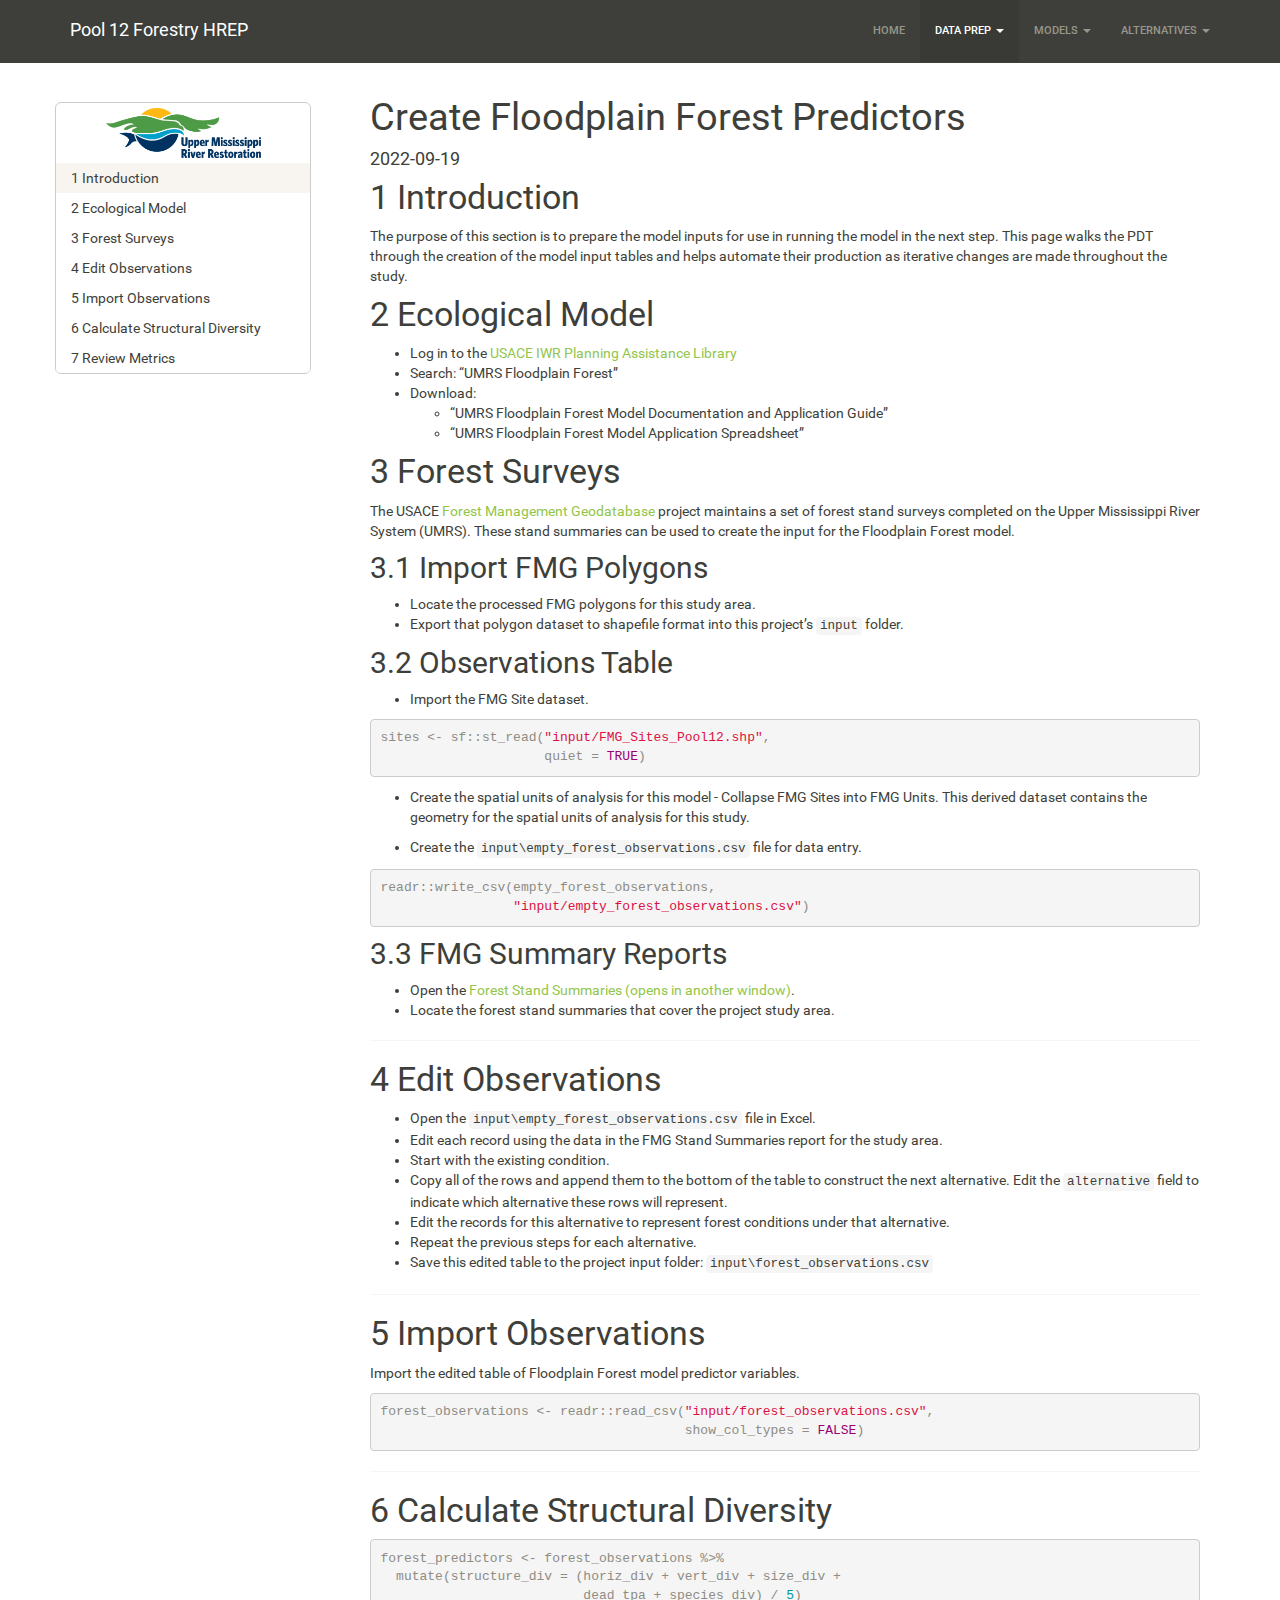
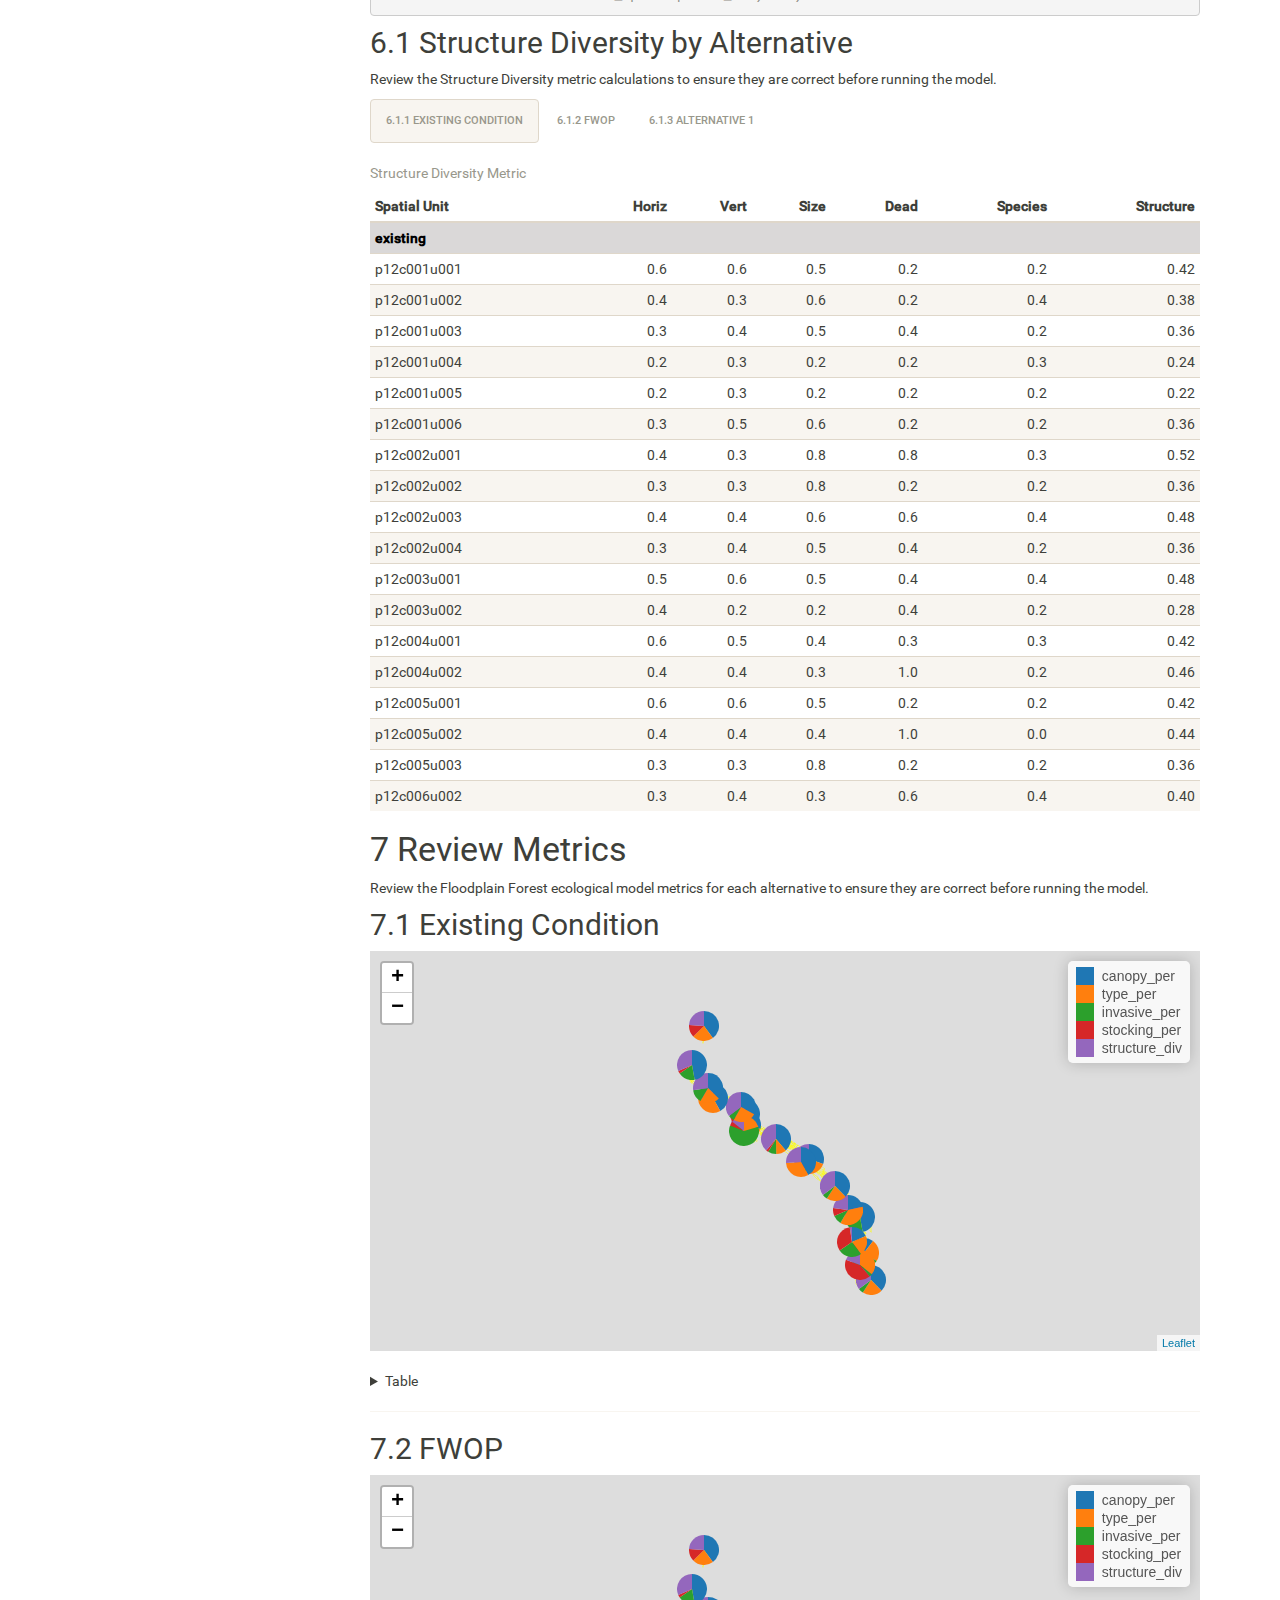
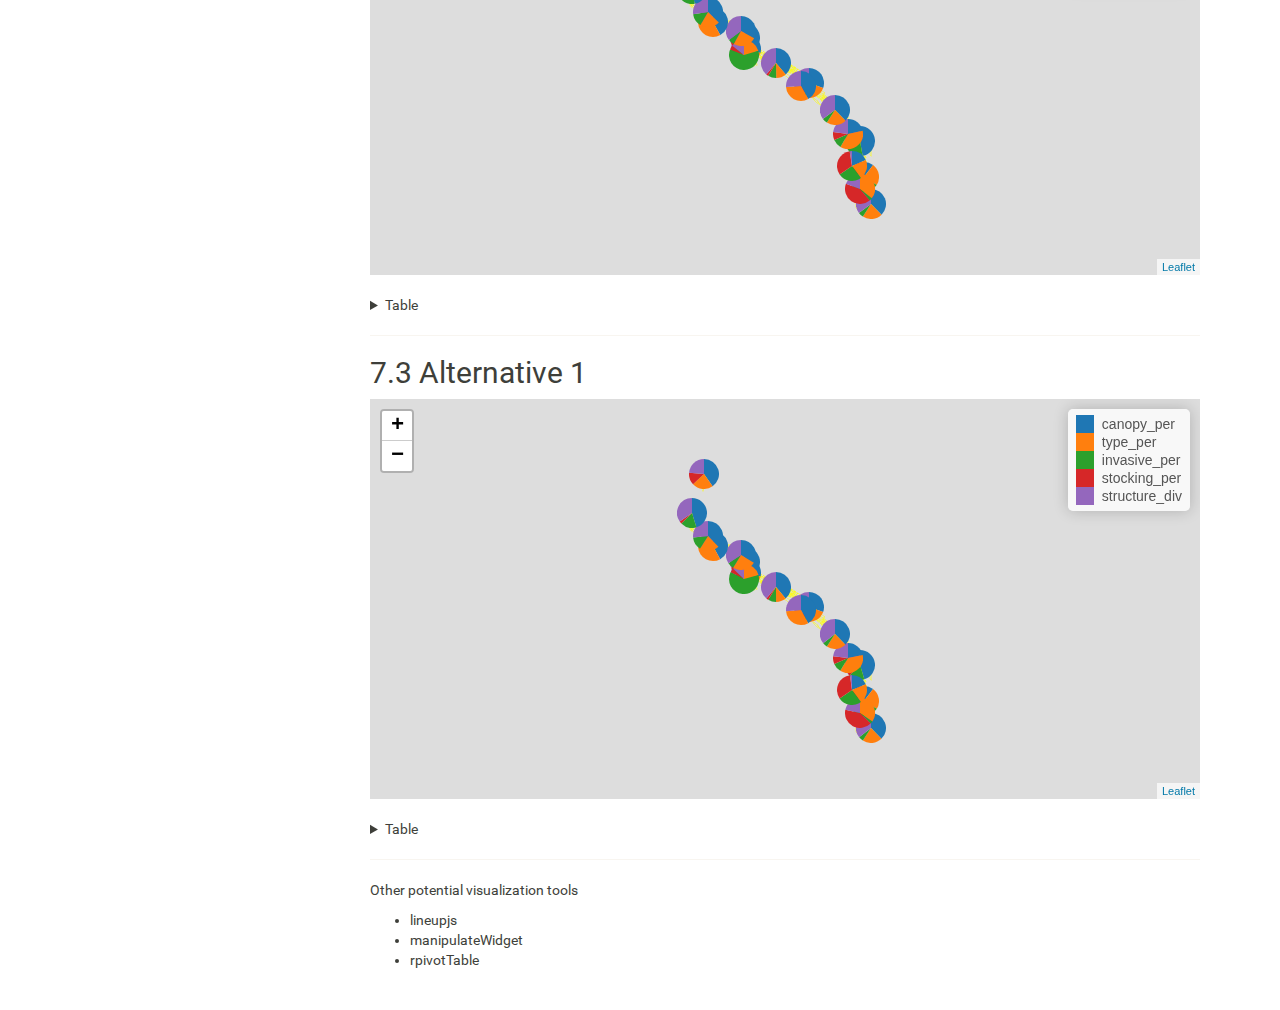
==== commit cd586e57: "added bib and updated questions" ====
--- a/docs/11-forest_data_prep.html
+++ b/docs/11-forest_data_prep.html
@@ -1900,8 +1900,8 @@
 <div id="existing-condition-1" class="section level2" number="7.1">
 <h2><span class="header-section-number">7.1</span> Existing
 Condition</h2>
-<div id="htmlwidget-2cde6a886406996ab69c" style="width:100%;height:400px;" class="leaflet html-widget"></div>
-<script type="application/json" data-for="htmlwidget-2cde6a886406996ab69c">{"x":{"options":{"crs":{"crsClass":"L.CRS.EPSG3857","code":null,"proj4def":null,"projectedBounds":null,"options":{}}},"calls":[{"method":"addTiles","args":["https://server.arcgisonline.com/ArcGIS/rest/services/World_Imagery/MapServer/tile/{z}/{y}/{x}",null,null,{"minZoom":0,"maxZoom":18,"tileSize":256,"subdomains":"abc","errorTileUrl":"","tms":false,"noWrap":false,"zoomOffset":0,"zoomReverse":false,"opacity":1,"zIndex":1,"detectRetina":false}]},{"method":"addPolygons","args":[[[[{"lng":[-90.4162548990268,-90.415829016337,-90.4158174230036,-90.4159928236317,-90.4166436202387,-90.4168862071173,-90.4168854344523,-90.4166336564106,-90.4163253566977,-90.4151942638953,-90.4148396447774,-90.4149119729435,-90.4151693750115,-90.4166767971508,-90.4166571909362,-90.4167433792519,-90.4170733409994,-90.4175028470472,-90.4174811663318,-90.4176948259475,-90.4180042147502,-90.4186350632575,-90.4179696294705,-90.4179155299766,-90.4178070706567,-90.4176777332982,-90.4176263237189,-90.4177007783609,-90.41751344816,-90.4174661636206,-90.41760846682,-90.4169901212278,-90.4170392946185,-90.4168603197137,-90.4167146180455,-90.4164516576084,-90.4163824693451,-90.4155592121813,-90.4152158979348,-90.4147533241039,-90.4145844261827,-90.4145228710257,-90.4143470229584,-90.4140455796274,-90.4139815609949,-90.4138472968806,-90.4136778392651,-90.4130394616154,-90.4129137090189,-90.4125816039669,-90.4124808372372,-90.4125014376676,-90.4121389408334,-90.4116230380023,-90.411676730993,-90.4118530457075,-90.4118199919253,-90.4119479771901,-90.4120442393852,-90.4121753588417,-90.4123462656016,-90.4123103917883,-90.4128372114115,-90.4129504723455,-90.413213252931,-90.413238360313,-90.413509665336,-90.4134376480558,-90.4133425853135,-90.4132883809853,-90.4131620726091,-90.4128864936345,-90.4129053264393,-90.4130644807112,-90.4127172017849,-90.412559774286,-90.4122981425701,-90.4120297126512,-90.4110417032896,-90.4108375773464,-90.4109258143659,-90.4110751059718,-90.4113746201904,-90.4116306589017,-90.4117808145564,-90.4117360572919,-90.4121947375909,-90.4127127950042,-90.412847198455,-90.4126668671137,-90.4127190429027,-90.4125340589895,-90.4121906747175,-90.4122250607019,-90.4117740380502,-90.4111424281307,-90.4106552970768,-90.4111582249206,-90.4112677811708,-90.4111921559475,-90.4113945325516,-90.4116114135689,-90.4116657274988,-90.4115878680685,-90.4112227338278,-90.4110191816061,-90.41079520266,-90.4108363013826,-90.4106034031343,-90.4104547613402,-90.4100883714405,-90.4096117136867,-90.4095015527419,-90.4092941981105,-90.4098824340257,-90.410076452823,-90.4108569559156,-90.4109002924102,-90.4104518864157,-90.4101839316367,-90.4099602729267,-90.4097054127395,-90.4096504836675,-90.4101458534852,-90.4099439702233,-90.4097069953927,-90.4095758818802,-90.4095732473908,-90.4094460117217,-90.4093113415086,-90.4092348585685,-90.4092653384666,-90.4093902428566,-90.4095161757466,-90.4088188203168,-90.4076127259084,-90.4079885885875,-90.4084867953389,-90.4087949724083,-90.4081015174241,-90.4074927453964,-90.4072118432263,-90.4071977349457,-90.4076411134997,-90.4082253306617,-90.4092101592368,-90.4099864981656,-90.4106261284397,-90.4109355216588,-90.4109871057544,-90.4116137606452,-90.4117358647756,-90.4122109724432,-90.4122322134038,-90.4125883789461,-90.4125115717692,-90.4132057663685,-90.4133189401768,-90.4132608999311,-90.413409589011,-90.4132933315149,-90.4135149585023,-90.4139206896728,-90.4149758350014,-90.4150009893002,-90.4153448206418,-90.4159876953095,-90.4171615335755,-90.4197974883324,-90.4204615557999,-90.4219855039247,-90.4225622283075,-90.4225034553373,-90.4223533782171,-90.4215020002946,-90.4211461477455,-90.4206817222298,-90.420416069165,-90.4200582722993,-90.4191984784395,-90.4188618123799,-90.4169659204493,-90.4162548990268],"lat":[42.3400389125584,42.3395583935789,42.3389791482173,42.3385920759839,42.3376909786618,42.3371293098076,42.3368535158024,42.3363817259302,42.3360914726523,42.3355830055714,42.3352432595856,42.3351239720938,42.3349991716295,42.3346471722129,42.3349066882035,42.3349816289067,42.3349112704194,42.3352689410207,42.3354535927615,42.3356659236447,42.3363113496485,42.3365924079057,42.3357071250479,42.3354640765333,42.3354114983406,42.3351220736616,42.3349391219931,42.3348028858714,42.3346901496849,42.3344539535492,42.3337044463861,42.3327891137212,42.3325900293986,42.3325465050421,42.3321060114682,42.3318058103302,42.3315711856471,42.3311409959851,42.3310625870998,42.331071951889,42.3310030745413,42.3308814886336,42.3310699483725,42.3309682979913,42.3310694143842,42.3310035625642,42.3311375989006,42.3311849839005,42.331284618621,42.3313089926054,42.3313633307426,42.3314782727996,42.3317269173448,42.3316640638709,42.33139141632,42.3312074189814,42.3309752665089,42.3308402269373,42.3308119892875,42.3309316354655,42.3308527869121,42.330649814621,42.3305626754816,42.3306702593432,42.330501922469,42.3306645914705,42.33048866398,42.3301294144504,42.3301042241188,42.3302037200942,42.3302165388789,42.3300734443996,42.3299270754293,42.3297931029772,42.3297013872788,42.3295358772369,42.3294638687669,42.3292615906823,42.3288469334011,42.328646701491,42.3282101929574,42.3280055755054,42.3278901114885,42.3275591813777,42.327307783836,42.3271168722279,42.3268035185888,42.3266813531155,42.3264948795569,42.3258658989666,42.3257522263192,42.3254500115586,42.3253125138447,42.3251396747827,42.3249757567512,42.3249536825073,42.324695509987,42.3242788582406,42.3240758299393,42.3236786345373,42.3230479716115,42.322775942769,42.3225220389742,42.3224301139742,42.3230712937856,42.3231419261976,42.3235847804788,42.3238854734462,42.3240671480939,42.324362150499,42.3245447804903,42.3242982769661,42.3237409314854,42.3235938936543,42.3234772879438,42.3233391807223,42.3224397253184,42.3206458396738,42.3198706172785,42.3197133098653,42.3198309808652,42.3197026159282,42.3193078908293,42.3187919149383,42.3188249123226,42.3190902126991,42.319318136472,42.3196144905537,42.3196662187606,42.3194840185289,42.3189925655071,42.3188087641052,42.3187692125681,42.3185635194082,42.3184260978877,42.3176615942306,42.31744924801,42.3173860988226,42.3172647278895,42.3172677386235,42.3173636351518,42.3172546528669,42.3169241492302,42.3166801345884,42.3167272604686,42.3171723248809,42.3174323972987,42.3175566851925,42.3176920489674,42.3178022189829,42.3180274628456,42.3185513643158,42.3191007233454,42.3193919712962,42.3201649475023,42.3204592973201,42.32178224094,42.3223556067241,42.3229540281056,42.3231156775722,42.3233427548338,42.324324170124,42.3253011956246,42.3270939805449,42.3274604281823,42.3283164078337,42.3294620536426,42.3309085776266,42.3346086537295,42.3359863552869,42.3386679016245,42.3402279139376,42.3403713345781,42.3404445881459,42.3403891004888,42.3405186685932,42.3414089991846,42.3415435949548,42.3415802147814,42.3414983079053,42.3413864842801,42.3405073034964,42.3400389125584]},{"lng":[-90.4194968340114,-90.4200392084918,-90.4197682519136,-90.4194769115882,-90.4191386440719,-90.4187888927419,-90.4187913315684,-90.4185809949805,-90.4180405179846,-90.4178657568097,-90.4177522011467,-90.4172148814616,-90.4173300415321,-90.4178749544437,-90.4181188960566,-90.418507411598,-90.4185354790682,-90.4196190873871,-90.4197104867344,-90.4196734157467,-90.4190082637579,-90.4190893660505,-90.4194968340114],"lat":[42.3384793777446,42.338392818143,42.338035535833,42.3378967786861,42.3375816582028,42.3371294762146,42.3369720928391,42.3372339764661,42.337316782542,42.3372547254579,42.3373737566316,42.3374910931244,42.3378746306944,42.3387263537443,42.3387496025819,42.3391049112246,42.3393455610442,42.3396909499565,42.3396583423418,42.3395389981894,42.3387692114843,42.3386115872616,42.3384793777446]},{"lng":[-90.4174306742026,-90.4173440569712,-90.4171746733819,-90.4173713083173,-90.4170681266852,-90.4171623852959,-90.4176253920543,-90.4177391433237,-90.4174306742026],"lat":[42.3385408340866,42.3384050329219,42.3385229168504,42.3386447208816,42.3389773319099,42.3390866291995,42.3392150453564,42.3389656557557,42.3385408340866]}],[{"lng":[-90.4026718083258,-90.4028545815824,-90.4028686266777,-90.4029654496991,-90.4033997262017,-90.4036879019414,-90.4035529918975,-90.4035946691921,-90.4033709238305,-90.4034209763173,-90.4032675288373,-90.403408327763,-90.4032678244584,-90.4034796115271,-90.4032768783276,-90.4031850335258,-90.4032291052149,-90.403618213506,-90.4031425556312,-90.4028552790822,-90.4025065010627,-90.4026718083258],"lat":[42.3254198818045,42.3254692840281,42.3253362954137,42.3253553269668,42.3257170442018,42.3257518927067,42.32608135945,42.3261731184081,42.3264276491079,42.3268140335491,42.326961695556,42.3271424143263,42.3276935655605,42.3278859814817,42.3284818151693,42.3297770867406,42.3304420622489,42.3308380592494,42.3312770067046,42.3317306446159,42.3329521861974,42.3254198818045]}],[{"lng":[-90.412133391319,-90.4122385893487,-90.41235603874,-90.4124700166996,-90.4127168443566,-90.4127884744969,-90.4132851544334,-90.4138415973091,-90.4141920829118,-90.414454594976,-90.414599888316,-90.4150537011763,-90.4154260859822,-90.4154959075006,-90.4153910437242,-90.4150792952739,-90.4147435447207,-90.4141418021896,-90.413676588354,-90.4134244154145,-90.4134522552579,-90.4133592300852,-90.4130448611161,-90.4128534482119,-90.4125052180549,-90.4126028461362,-90.4125069346522,-90.4121623821302,-90.4119977005031,-90.4119300745661,-90.4123855071102,-90.4127119995898,-90.4128065984159,-90.4130372500545,-90.4131424802554,-90.4133134210123,-90.4138373849201,-90.4139854348417,-90.4144807682913,-90.4149673386284,-90.4155303687737,-90.416101898277,-90.4165317974516,-90.4172035020366,-90.4171375866803,-90.4169725731268,-90.4148818816173,-90.4146399367281,-90.4145208867554,-90.4143071380674,-90.4138417271297,-90.4126163582886,-90.411995772013,-90.4114510520024,-90.4112279921152,-90.4108027395354,-90.4106139449528,-90.4107519482651,-90.4110154143023,-90.4114760094254,-90.4116660969321,-90.4118708399275,-90.4121330891388,-90.4120342052558,-90.4121379404154,-90.412133391319],"lat":[42.334352694197,42.3343228922942,42.3343956389465,42.3341916218585,42.3341661342199,42.3344976093022,42.3341639600115,42.3334855954026,42.3336116073583,42.3339713391591,42.3340289147243,42.3340248273344,42.3337162855468,42.3334720082046,42.3333369304398,42.3332002818459,42.332773546928,42.3324810885873,42.3325033750059,42.3322260407244,42.3320507951755,42.3319849875144,42.3319338207802,42.3320834003963,42.3320627240876,42.3322661874657,42.3323475808288,42.3323707746683,42.3323146366403,42.3321235905543,42.3317695286722,42.3315993934026,42.3316407085432,42.3315565808845,42.3316211154276,42.3315126838704,42.3314567447274,42.3315192227127,42.3314494084444,42.331523141104,42.3314854376683,42.3320709677682,42.3328705237102,42.3336812720202,42.334035283126,42.3342560552131,42.334912220412,42.3351269183242,42.3354458898172,42.3355406614892,42.3359890573139,42.3365040159466,42.3371647681856,42.3373225854313,42.3372174752066,42.3368275961715,42.3364916020442,42.3361307265622,42.3360178784507,42.3354546177491,42.3354286323024,42.3350421471061,42.3349350998035,42.3347840247174,42.3346660570686,42.334352694197]}],[{"lng":[-90.4027547430648,-90.4031342794374,-90.4028979024958,-90.4026605212885,-90.4027547430648],"lat":[42.3347824388116,42.3351579684295,42.3359827598711,42.3347191645904,42.3347824388116]}],[{"lng":[-90.4141271492028,-90.4140854174096,-90.4138279927713,-90.4136887332308,-90.4132242127748,-90.4122453392794,-90.4113216694553,-90.4119015515709,-90.4123296028149,-90.4128911146392,-90.4131514943509,-90.4134939911582,-90.4135950633527,-90.4139046482312,-90.4137968433593,-90.413846715145,-90.4137325898341,-90.4133909291552,-90.4132018140489,-90.4132343777238,-90.4130296060724,-90.4126830977208,-90.4122799319771,-90.4121680680575,-90.4123301357027,-90.4127629482663,-90.4138101787376,-90.4143360958615,-90.4144847944559,-90.4155458837182,-90.4159660535715,-90.4163327047925,-90.4163923439007,-90.4161045870513,-90.4154764903485,-90.4154372911862,-90.415565260051,-90.4142955628308,-90.4141271492028],"lat":[42.3399255931176,42.3393676413026,42.3385386969488,42.3384000524662,42.338262333343,42.338357140468,42.3381479014563,42.3379194060483,42.3379165649997,42.3376081961983,42.3375699209054,42.3374236217136,42.3372940056036,42.337206825732,42.3370385371868,42.3369065396395,42.3368102361041,42.3368749455468,42.3369925538016,42.3371454978027,42.3373344856043,42.3374915405748,42.3375196202885,42.3374015735231,42.3371154205263,42.3367106126277,42.3362885594538,42.3357743380713,42.3357389562483,42.3360160693015,42.3362013848283,42.336611366897,42.3369429466646,42.3377584730301,42.338898276736,42.3393994516768,42.340038505319,42.3400700225362,42.3399255931176]},{"lng":[-90.4151846276094,-90.4150977732018,-90.4148956366496,-90.4145324136755,-90.414431210558,-90.4144638462712,-90.4145891521533,-90.4146887610914,-90.4147983975221,-90.4152856313824,-90.4152246671755,-90.4152923470098,-90.4151846276094],"lat":[42.3364148034185,42.3364259252309,42.3362492393313,42.3362202062574,42.3364403097572,42.3365310106169,42.3365062052415,42.3365695894346,42.3367649270915,42.3371892442478,42.3366250476744,42.3364518954385,42.3364148034185]}],[{"lng":[-90.409315874405,-90.4089334258806,-90.4088251945766,-90.4085350655195,-90.408520046022,-90.4086950328438,-90.4088815030803,-90.4090391304887,-90.4092145564425,-90.4094235919178,-90.409569806769,-90.4096131381585,-90.410120477726,-90.4103909816995,-90.4100989067093,-90.410318088224,-90.4103670949032,-90.410688573003,-90.410769640341,-90.4107008414428,-90.4110696045475,-90.4116309646291,-90.4123207272016,-90.4127223922388,-90.4122302081796,-90.4114851648658,-90.4110893699561,-90.410861019547,-90.411036968422,-90.4115942433527,-90.4122856227684,-90.4129071525173,-90.4133989509,-90.4137192404749,-90.4138959254839,-90.4139221297637,-90.4140834694121,-90.4143595222375,-90.4148443356525,-90.4157705012057,-90.416340204338,-90.4164746671285,-90.4164390335604,-90.4161735472925,-90.4156035244699,-90.4148296878793,-90.4138990319868,-90.413238075653,-90.4126999492289,-90.4123732398119,-90.4124105087244,-90.4115309093843,-90.4112345648588,-90.4108051058314,-90.410516105614,-90.409315874405],"lat":[42.3418289253271,42.3417253822148,42.3414467325931,42.341213551301,42.341058712835,42.34097713642,42.3407021450145,42.3406557841282,42.3408497643892,42.3407568328969,42.3408034933848,42.3410436851784,42.341219000376,42.3406489527079,42.340492629122,42.3403077149933,42.3400791729827,42.340098369851,42.3400022568331,42.3398980313809,42.3396671090769,42.339505919884,42.3394658614194,42.3392767776857,42.3390722591936,42.3390010041826,42.3388925921292,42.3386586430722,42.3385386349505,42.3384804377691,42.3385912209049,42.3385970910078,42.3385121676475,42.3389615333523,42.3394148299395,42.3399662897846,42.3401558788702,42.340257413762,42.3401825773404,42.3402354381294,42.3405093990651,42.3406625675409,42.3408464189498,42.3411531560073,42.3414475688767,42.3412938732643,42.3407003461392,42.3406056737769,42.3406856663196,42.3406603063148,42.3407989095793,42.3415869440789,42.3416808012217,42.3416900179896,42.341876062196,42.3418289253271]}],[{"lng":[-90.4184594871701,-90.4181887183931,-90.4179276743112,-90.4173057187743,-90.4182203100712,-90.4183510036739,-90.4186318345126,-90.4187747045782,-90.4187646532238,-90.4159673139187,-90.4143063922966,-90.4142790879536,-90.4136236495656,-90.4128684243358,-90.4112756170038,-90.4108642969794,-90.4108494435113,-90.4109892595836,-90.4122800958404,-90.4125249489409,-90.4128161822533,-90.4133353781483,-90.4138556206785,-90.4142082908065,-90.4144292135707,-90.4147137614104,-90.4143956336123,-90.4146146010914,-90.4149882604284,-90.4155187123212,-90.4163711567008,-90.4169283919289,-90.417740604088,-90.4182920875399,-90.4188518774956,-90.4188835396516,-90.418669675385,-90.4186657591626,-90.4187879657342,-90.418979482458,-90.4196159147303,-90.4197520931774,-90.4198206317682,-90.4195561814206,-90.4194654565992,-90.4189105837696,-90.4186096913223,-90.4184594871701],"lat":[42.3452201625996,42.3451748134655,42.3452911336982,42.3451178605186,42.344999705605,42.3450821334192,42.345086056798,42.3449990668417,42.3448916849743,42.3449459581565,42.3448984395374,42.3447892154339,42.3447153457486,42.3443559507499,42.3431517243473,42.3430095358829,42.3429040224029,42.3428419708687,42.3431435431718,42.3435410742748,42.3437765946826,42.3440996470796,42.3442509111601,42.3441446556028,42.34423900097,42.3441841405125,42.3440498639593,42.3439316154301,42.3434335266213,42.3432132113182,42.3430651262133,42.3430612500333,42.3431895000825,42.3434408598858,42.3438124434501,42.3438733379569,42.3440092249002,42.3441234567222,42.3440870079522,42.3441688546294,42.3442090695252,42.3444171634763,42.3449949258371,42.3450238274391,42.3451548199705,42.3453048648434,42.3453154470382,42.3452201625996]},{"lng":[-90.4152754854145,-90.416174350038,-90.4164568908728,-90.4162222929557,-90.415966706846,-90.4153430095605,-90.415149369666,-90.41507005439,-90.4150769432669,-90.4152754854145],"lat":[42.3440491994402,42.3441232413042,42.3440805189687,42.3438831695106,42.343903165595,42.3437302324501,42.3437687096754,42.343873704846,42.3440918083347,42.3440491994402]}],[{"lng":[-90.4220182042158,-90.4222005121634,-90.42211814146,-90.4218072776956,-90.4213676815678,-90.4213239374283,-90.4214586196718,-90.4216527022498,-90.4220182042158],"lat":[42.340787297139,42.3409629498952,42.3414066515323,42.3415473818072,42.3414588632596,42.3411934048478,42.3408843084739,42.3407719259934,42.340787297139]}],[{"lng":[-90.4192495586727,-90.4190645268674,-90.4193697335805,-90.4193895723867,-90.419487287617,-90.4204279478589,-90.4210397139343,-90.421037151012,-90.4207999742936,-90.4204136279481,-90.4194115430063,-90.4191871435797,-90.4190875051704,-90.4188543614669,-90.4178798219066,-90.4168395082896,-90.4168274271596,-90.4169266553642,-90.4180346174844,-90.418047630351,-90.4175396677154,-90.4173343105233,-90.4170458719469,-90.4170602426302,-90.4171442873899,-90.4172771143783,-90.4170936094875,-90.4168217482015,-90.4164756934316,-90.4155773676827,-90.4147663020257,-90.4142645421466,-90.4136222063042,-90.4132640592963,-90.4130437445358,-90.4122958550706,-90.4130225788237,-90.4133934124403,-90.4134037759362,-90.4136263032829,-90.4140118888651,-90.4141454565191,-90.4141122606548,-90.4143738023731,-90.4145487045086,-90.4143280542654,-90.4141296932114,-90.4140383628599,-90.4139028250982,-90.4136560822383,-90.4139216908119,-90.4136643007735,-90.4130461599116,-90.4123240526245,-90.4122146124976,-90.4125981382223,-90.4131650330247,-90.4135924185826,-90.4149287595152,-90.4156644364623,-90.4162503033561,-90.4168450092485,-90.4169692763865,-90.4173879981541,-90.4188749007168,-90.4194765365293,-90.4200986004881,-90.4210937587617,-90.4219035315938,-90.4222836326178,-90.4225029037176,-90.4227704885071,-90.423056743321,-90.4241470991784,-90.4247694439934,-90.4246234779184,-90.4243710559858,-90.4238204894646,-90.42328746089,-90.4225372279715,-90.4219074316375,-90.4212029769592,-90.4208312254004,-90.420450112383,-90.4197578815097,-90.4192495586727],"lat":[42.3437507320678,42.3435383123628,42.3432646768867,42.3428616417811,42.342707378575,42.3423415563336,42.3425409199987,42.3422660683273,42.3421912048309,42.3421984239046,42.342449692616,42.3426590766499,42.3432408204363,42.3433224157026,42.3429210484284,42.3427365084038,42.3426055669408,42.342571398262,42.3425269801284,42.3422415272115,42.3420858113601,42.342095776021,42.3422369356836,42.3423024154271,42.3422722079141,42.3423637299316,42.3424855242089,42.3424740601874,42.3427223230909,42.3428613703041,42.3433388771018,42.3438235834085,42.3438572855135,42.3437705769475,42.3433562113465,42.3427468993581,42.3428697509689,42.3430248939897,42.3431140810206,42.3432396583824,42.34323375536,42.3431440091417,42.3428381967865,42.3430197176309,42.3428509810186,42.3423853324653,42.34226653437,42.3424471423652,42.3424631566333,42.3423155736897,42.3421076916541,42.3419796520982,42.3419715814315,42.3418044545133,42.34170942959,42.3412638243301,42.341145578111,42.3412330240188,42.3418382262916,42.3418726908996,42.3416314157924,42.3411118553116,42.3410967874783,42.3412013824849,42.341851396038,42.3419632301581,42.3419683034283,42.3417171726168,42.3417854297328,42.341522359552,42.3412073869498,42.3411752908316,42.3414009323996,42.3427537753243,42.3439425822589,42.3439990831745,42.3438669143679,42.3430924486189,42.3429650637559,42.3429758864396,42.3431399235507,42.3435353171158,42.3439859557917,42.3438669614437,42.3441088868713,42.3437507320678]}],[{"lng":[-90.4193195157635,-90.419084450021,-90.4183301779846,-90.4180323793274,-90.4177905444307,-90.4175746225732,-90.4172586413998,-90.4170887086821,-90.4166619840745,-90.4163994655361,-90.4161915894879,-90.4165036403866,-90.4164764506744,-90.416364917309,-90.412865335279,-90.4095553448064,-90.4098882353131,-90.4102665575837,-90.4103589996025,-90.4101433229045,-90.4101935663327,-90.411723159821,-90.4131919160325,-90.4135152765463,-90.4141764976688,-90.4145321803987,-90.4147711995613,-90.4151761198459,-90.4151476575753,-90.4148197891527,-90.4148178889016,-90.4156710174131,-90.4165869258662,-90.4178685365987,-90.4193406625889,-90.419956189176,-90.4202569867594,-90.4202707229399,-90.4204878009429,-90.4206197808127,-90.4205484408369,-90.4202145297,-90.420077021855,-90.4201014606366,-90.4204066095672,-90.4209391456351,-90.4201041432964,-90.4201448821233,-90.4202534366745,-90.4204921826806,-90.4208578802654,-90.4214578159944,-90.4213526208381,-90.421434280882,-90.4225580251855,-90.4229675564001,-90.4230696557963,-90.4231953164309,-90.4232530629913,-90.4231063540239,-90.4229302879723,-90.4224081444957,-90.4222528481431,-90.4224290516566,-90.4226889828736,-90.4228256316481,-90.4232902046852,-90.4238699955344,-90.4237789715082,-90.4238881031289,-90.4242317402578,-90.4244805782064,-90.4249005964845,-90.4249915074971,-90.4251742596595,-90.4244952773081,-90.4244494997141,-90.4245456112312,-90.4242722443697,-90.4239568214565,-90.4239969824862,-90.4237350507569,-90.423955564426,-90.4236498583897,-90.4229866524495,-90.4234478560238,-90.4241236336697,-90.42416494702,-90.4239854676229,-90.4235708240877,-90.4231781267897,-90.4222521289067,-90.4219256349043,-90.421825668193,-90.4218942322021,-90.4227985148041,-90.4229930322199,-90.4228797220811,-90.4225572588675,-90.4225357485224,-90.4222788664464,-90.4217526036197,-90.4217400699739,-90.4213486381468,-90.4209138870592,-90.4202960842949,-90.4200819891576,-90.4210191740056,-90.42122554791,-90.4214122011386,-90.4222842124146,-90.423177160952,-90.4236970966521,-90.4243534378197,-90.425261386995,-90.4258543646581,-90.4265871993673,-90.4262758094536,-90.425994839599,-90.426033090132,-90.4261130698759,-90.4260596025861,-90.426566443749,-90.4276069882416,-90.4274689926003,-90.4275061350548,-90.4274180766091,-90.4268166686903,-90.4253432760514,-90.4246814529212,-90.4237144698862,-90.4233929900474,-90.4232836446931,-90.4234747270128,-90.4232959693491,-90.4232053731407,-90.4226924125286,-90.4222990250416,-90.4216579819595,-90.4211906994099,-90.4206060279684,-90.4204022484337,-90.4194617843776,-90.4193195157635],"lat":[42.3488670026451,42.348869029484,42.3490794906235,42.3490300920492,42.3488726570635,42.3481514207687,42.3477521541004,42.3476415221875,42.3476161791524,42.347706153691,42.3479242727118,42.3485211082958,42.3490679762244,42.349174197206,42.3465965067388,42.3444266575611,42.3441289144135,42.3441697736612,42.3439245901699,42.3434869813636,42.3431316725206,42.3439745097238,42.345376269475,42.3455112789434,42.3456157896007,42.3460279132684,42.3457759799831,42.3456491850518,42.3455795653917,42.3454995773188,42.3454205898241,42.3452005176862,42.345495532787,42.3456195476928,42.3455816136998,42.3453548766394,42.3458250123091,42.3460497687677,42.346189132297,42.346419014365,42.3466367415359,42.3468076320487,42.3469211182176,42.3469902408398,42.3468861949063,42.3465482964007,42.345097310999,42.344865129637,42.3447868018289,42.3447292748642,42.3447718168011,42.3451320702378,42.3455846723936,42.3461011618607,42.3475290172114,42.3476036768482,42.3478455328707,42.3479145277043,42.3478381424011,42.347191952844,42.3471204960036,42.3466353420815,42.3463538263345,42.3463492126252,42.3466011544272,42.3466316345539,42.3464229303657,42.3469398393709,42.3473595211748,42.347693534177,42.347834316661,42.3483064052724,42.348523639043,42.3488092281297,42.3482902587299,42.3475043972095,42.3473713303648,42.3472959174911,42.3470350030957,42.346414941913,42.3460882133859,42.345852056301,42.3456505268158,42.345586221702,42.3451556241651,42.3449770462289,42.3454546862739,42.3450458888176,42.344944706126,42.3448734175675,42.3446153420925,42.3443672754287,42.3442030024819,42.3442965945381,42.3443416560607,42.344617373265,42.344761977213,42.3449977082073,42.3452133581616,42.3453249772752,42.3453825165519,42.345220230912,42.3449705669575,42.3447172198646,42.3445489894676,42.3444980319571,42.3443455479082,42.3441578650781,42.3439969749292,42.3436872275001,42.3432254078443,42.3431518399278,42.3432950872888,42.3440323215708,42.3448536166636,42.3460977362007,42.3470951334985,42.3473051855441,42.3476771332508,42.3482285753298,42.3481919617672,42.34776104477,42.3471748826709,42.3484405211043,42.3495053853693,42.3498453908229,42.3500106622773,42.3504973150056,42.35085052737,42.3510812036451,42.3512577259462,42.3511429124203,42.3509541518306,42.3502260184165,42.3491411566295,42.3489329672485,42.3485983631317,42.3484144923332,42.348473180575,42.3490118967449,42.3493884834919,42.3493647166294,42.3488743617848,42.3488670026451]}],[{"lng":[-90.4222377744699,-90.4219494101065,-90.4216635383569,-90.4208506790103,-90.4198579745824,-90.4204030317559,-90.421448934844,-90.4216262449725,-90.4214428665173,-90.4211778965136,-90.4204013006043,-90.420081500574,-90.4199735579127,-90.4166482953331,-90.4165508405165,-90.4166998818964,-90.4164602213258,-90.4165666191392,-90.416884624007,-90.4171902292944,-90.4174849512981,-90.4176919441847,-90.4181552331436,-90.4193096300858,-90.4198718933312,-90.4204769312835,-90.4210826841999,-90.4217992032775,-90.4222616640531,-90.4227399779577,-90.4230587575109,-90.4231761993764,-90.4233289142952,-90.4231236827744,-90.4231944980955,-90.4233318511556,-90.4236919074769,-90.4239869516033,-90.425376994374,-90.4267607364193,-90.4272562995608,-90.4276660667951,-90.4277506474634,-90.4276821475963,-90.4278705798496,-90.4282638054337,-90.42892295405,-90.42913554986,-90.428998535011,-90.4284331615674,-90.4284869659199,-90.4276173453043,-90.4275983883501,-90.4274925513676,-90.4271170490368,-90.4267937026135,-90.4267670389287,-90.4264855690663,-90.4263990334184,-90.4266890051735,-90.426691256783,-90.4265849776735,-90.4262867876683,-90.4261782800613,-90.4262169024402,-90.4263945660936,-90.4262727610727,-90.4261311502125,-90.4259121658945,-90.426087326479,-90.4261521589944,-90.4260034670473,-90.4259591494198,-90.425843174079,-90.4254729919316,-90.4251849657682,-90.4245073099793,-90.4243797871973,-90.4241336628151,-90.424048228849,-90.4237030256246,-90.4231913768782,-90.4230543695313,-90.4229347518899,-90.4229520275385,-90.4228340859491,-90.4229508127441,-90.4235649318482,-90.4239095625636,-90.4242444320986,-90.4243478131179,-90.4250083607315,-90.4263793068947,-90.4258054580288,-90.4247540761319,-90.4238531732537,-90.4230764672675,-90.4219371679019,-90.4217397769182,-90.4218835704597,-90.4220683033172,-90.4222456493762,-90.4223050573438,-90.4222377744699],"lat":[42.3517731274282,42.3515410049145,42.3515082034185,42.3511139896701,42.3503214767296,42.3510131955494,42.3517906239466,42.352033102898,42.3520980790647,42.352062426477,42.3515040583847,42.3514608714955,42.3515177514624,42.3493449792524,42.349272377132,42.3485463781136,42.3478685853397,42.3477527109771,42.3477661849101,42.3479146482734,42.3483169066091,42.3489734218507,42.3492329463486,42.3489933201078,42.3492848678776,42.349476434095,42.3492646640033,42.3485875704957,42.3485610598897,42.3487516219317,42.3489874243766,42.3492741671401,42.3501263769868,42.3507846650486,42.3510523189028,42.3512121298194,42.351369259392,42.3513668902719,42.3509249237292,42.3506363708315,42.3503764034215,42.3500288254227,42.3495791795061,42.349135309457,42.3489129633629,42.3497948284562,42.3507005401869,42.3513476719669,42.3523129048092,42.3535419665745,42.3549023531718,42.3548565956879,42.3554809431567,42.3556731373168,42.3557476950477,42.3557058862336,42.355476042424,42.3554398117905,42.3553385059667,42.3550702871161,42.354537167015,42.3544654000247,42.3544834445045,42.3544026065162,42.3541512791275,42.3540947183668,42.3535232202637,42.3534351566806,42.3535495571042,42.3537586290205,42.3540609051064,42.3542608829719,42.3548247007369,42.3549114445965,42.3547333641384,42.35430199894,42.3539363520637,42.3534212170766,42.3532491177111,42.3528282085566,42.3524873537826,42.3523246692861,42.3516751762404,42.351631028497,42.3523670773086,42.3526214941489,42.3528306946816,42.3533933637555,42.3535394088351,42.3534823675224,42.3540111558675,42.3544023903762,42.356089310162,42.3556066684576,42.3544112974252,42.3538105987027,42.3534503249495,42.3526592337946,42.352358976923,42.3521926595862,42.352264260806,42.3522322296424,42.3521525178995,42.3517731274282]},{"lng":[-90.4280474148274,-90.4281435286179,-90.4279863883509,-90.4277419871225,-90.4275521803015,-90.4275553681133,-90.4272335415174,-90.4267516106479,-90.4267374542239,-90.4271701273838,-90.4274685791123,-90.4277759860675,-90.4279292976896,-90.4280474148274],"lat":[42.3524265270209,42.3520020745099,42.3519318579754,42.3513793461817,42.3512637719493,42.3510231670703,42.3510128256708,42.3512804969045,42.3514867497837,42.3516673919157,42.3521069623092,42.3522704434345,42.3525053931072,42.3524265270209]}]],[[{"lng":[-90.420527172042,-90.4209694447545,-90.4217556941464,-90.422568565224,-90.4249323271032,-90.4249491023596,-90.4248056920718,-90.4244066844189,-90.4241413529735,-90.4235706322653,-90.422680151618,-90.4216025175507,-90.4209257525355,-90.4200608049705,-90.4201249801722,-90.420527172042],"lat":[42.3313680418736,42.3315572388081,42.3320603976717,42.3328947428722,42.3357594149463,42.3359384908983,42.336087720262,42.3361698940597,42.3361401028712,42.3358032315715,42.3349611919454,42.3337134573701,42.3331592712357,42.3315933731447,42.3313982488958,42.3313680418736]}],[{"lng":[-90.4271398395849,-90.4278403089827,-90.4281354946977,-90.4280678827247,-90.4276508715809,-90.4272505005499,-90.4270320335261,-90.4270327553674,-90.4271398395849],"lat":[42.3421897006574,42.3428053271278,42.3436502339086,42.3439310676541,42.343620609347,42.3431092940257,42.3423940644849,42.3422225545516,42.3421897006574]}],[{"lng":[-90.4372930454653,-90.4345445897012,-90.4338852168718,-90.433024025571,-90.4322495759042,-90.4316901874417,-90.4319922015016,-90.4325725982589,-90.4330161883935,-90.4339198579276,-90.4344408119426,-90.4350127242355,-90.4355350093316,-90.435639688331,-90.4341008255659,-90.4332410545575,-90.432249758239,-90.4317280194783,-90.4316470909415,-90.4317059067233,-90.4315041068478,-90.4312764716157,-90.4296291136952,-90.4291754770096,-90.4283326940652,-90.4270842309442,-90.4261637573256,-90.4258536506195,-90.425876372933,-90.4260179606707,-90.4263102738791,-90.4267275984137,-90.4282590028215,-90.4305521588955,-90.4326677860702,-90.4341414742733,-90.4349427965861,-90.435834262125,-90.4369433194154,-90.4379921618993,-90.4383509745799,-90.4389088303274,-90.4391687427352,-90.4393080485573,-90.4392560753395,-90.438352202911,-90.4380107525258,-90.4372930454653],"lat":[42.3504231124868,42.3493235308866,42.3489571347272,42.3482606192169,42.3473839815313,42.3462469052955,42.346459256453,42.3473689974071,42.347717470886,42.3478111154643,42.348060781106,42.3479851440184,42.3481574846157,42.3480719800041,42.34727313532,42.3470916151369,42.3463961947445,42.3454292766938,42.3451500949738,42.3449641945443,42.3447813830936,42.3442979003986,42.3427421485775,42.3419912591959,42.3413052054806,42.3399640807089,42.3392941798826,42.3388042834648,42.338640986115,42.3385160999286,42.3385281634875,42.3387529278255,42.3399932145863,42.3424749624554,42.3445881407953,42.3459042067158,42.3464582440306,42.3469285168643,42.347783804102,42.3487935615322,42.349302516342,42.3497911013869,42.3500964311495,42.3504247760631,42.3505276866899,42.350686827765,42.3506573569141,42.3504231124868]}],[{"lng":[-90.4267784591565,-90.4271266977827,-90.4281211196691,-90.4297969603481,-90.4304204798358,-90.4306684413729,-90.4326157829521,-90.4326650299416,-90.4324168225488,-90.432303017939,-90.4321230215039,-90.4307288125457,-90.4302256483198,-90.4278106223418,-90.4273879357636,-90.426728435724,-90.4267784591565],"lat":[42.3433835231996,42.3439293457778,42.3448525274576,42.3469161117829,42.3475483031694,42.3479759557183,42.3498019702935,42.3499730112155,42.3502815903342,42.3502378446696,42.3498740407016,42.3483055289214,42.3476174069768,42.3453516721265,42.3447782666725,42.3433325250341,42.3433835231996]}],[{"lng":[-90.4365587852496,-90.4352923250772,-90.4346947985979,-90.4337982831724,-90.4336718307291,-90.4329061731787,-90.4327095362751,-90.4329419814117,-90.4330247790894,-90.4333633580157,-90.433755536443,-90.4340856130759,-90.4342995912865,-90.4347653622206,-90.4351284030605,-90.4358070271807,-90.4363264188113,-90.4368066659967,-90.4375189316404,-90.437708882731,-90.4377398856535,-90.437265755914,-90.4373594573323,-90.4379872955497,-90.4385735111658,-90.4393341669462,-90.4394836131618,-90.4395451548305,-90.4397189807283,-90.4381326192788,-90.4372026342774,-90.4370003480289,-90.436703053092,-90.4365317136345,-90.4356786700384,-90.4351774371788,-90.4344444140806,-90.4338576945543,-90.43381633461,-90.4374924528659,-90.4386107735986,-90.4391896625304,-90.4394076251875,-90.4399215501165,-90.4415058428938,-90.4416610711346,-90.4415899031809,-90.4399582659317,-90.4392851301797,-90.4387157218837,-90.437952487536,-90.4373530544349,-90.4367669012779,-90.4365587852496],"lat":[42.355894011884,42.3551980277682,42.3545463650418,42.3527018192551,42.352128300113,42.3511484610362,42.3506388645572,42.3506880567483,42.351080392617,42.3515426764561,42.3519359303624,42.3524593033644,42.3525560449261,42.3530431463051,42.3535945168029,42.3543245000239,42.3547679532695,42.3553368561517,42.3555958176439,42.3556029633735,42.3554739349319,42.354847743485,42.3547136831567,42.3547194345588,42.3549499978641,42.3550243988682,42.3549369726799,42.3546729843288,42.354592970922,42.3533382196639,42.3528509224749,42.3524678417217,42.3522371296137,42.3518373250256,42.3514406088929,42.3510700974413,42.3510104556918,42.3505749938272,42.3503245703132,42.3512979449003,42.3511738316977,42.3512049531232,42.3512704340709,42.3516940635023,42.3545356794392,42.3549391692553,42.3551844479215,42.3556253444705,42.356182138267,42.3563600241958,42.3563667870362,42.3562652486101,42.3560805874819,42.355894011884]}]],[[{"lng":[-90.4012299392692,-90.3997362484116,-90.3869747220143,-90.3937287591219,-90.3947138972707,-90.3948923230847,-90.3948633203311,-90.3950097363256,-90.3973295413486,-90.3977127824294,-90.3977774193114,-90.397392805718,-90.397411633822,-90.3975540898522,-90.3987402410629,-90.3991700974652,-90.3998092276097,-90.4004076660337,-90.401395499118,-90.4016077601697,-90.4014205609195,-90.4009927138154,-90.3998029440529,-90.3992863548914,-90.3989523072278,-90.3991227092494,-90.3997378357382,-90.3999920267852,-90.4003540835607,-90.4014011033684,-90.4017958040864,-90.401716461317,-90.4014126114553,-90.4013845177201,-90.4017230825066,-90.4023439513002,-90.4024422931073,-90.402569078106,-90.403118049824,-90.4032105890876,-90.4012299392692],"lat":[42.2840986532764,42.2840942466781,42.2746615390528,42.270747026529,42.2703607432224,42.2703665820396,42.2705191450917,42.2707917697105,42.2731249686769,42.2734167322821,42.2733429071341,42.2722299569739,42.2720064135797,42.271819035031,42.2715327550277,42.2715179690839,42.2712154494703,42.2712164091583,42.2710752079996,42.2711638908345,42.2720888874334,42.2728749512946,42.2738219006263,42.2739341973658,42.2744299854938,42.2749669741079,42.2759677701074,42.2767624882824,42.2773418756245,42.2800037333457,42.2818963798636,42.2821404725842,42.2823508821762,42.2827219411206,42.2831032196621,42.2833612779852,42.2837790444138,42.2839420327005,42.2840168639684,42.2841044664032,42.2840986532764]}],[{"lng":[-90.4203451773762,-90.4198767722405,-90.4200034017746,-90.4201886579906,-90.4208306170227,-90.420862543667,-90.4207019234138,-90.4204419484323,-90.4198975393577,-90.4198105367969,-90.4191902216285,-90.4189688866464,-90.4186235672257,-90.4186864552275,-90.4184978017435,-90.4186028595548,-90.4187051524979,-90.4189093481355,-90.4191277348435,-90.4194611381616,-90.4194148575049,-90.4197294651636,-90.4197058990774,-90.4198868334113,-90.4203883589215,-90.4205763761349,-90.42087750167,-90.4214446697726,-90.4223057309112,-90.4238504575351,-90.4244624056898,-90.423321926497,-90.4232381388989,-90.4228468100741,-90.4224304786063,-90.4214586922146,-90.4210903972913,-90.4206056170309,-90.4203451773762],"lat":[42.2813816540285,42.2803697380698,42.2803281149354,42.280477296445,42.2813313872544,42.2809713902904,42.2802511769382,42.2799890534803,42.2788893986832,42.2782448858953,42.2769653001257,42.2750935704663,42.274386569145,42.2735643766181,42.2725263803629,42.2711478265721,42.2710422471808,42.2711285542033,42.2717479004269,42.2733931540905,42.2736751224279,42.2743873258416,42.2746158770783,42.2753467220315,42.2763931206993,42.2772800262978,42.2780600429831,42.2790020461969,42.2800745561244,42.2827951532371,42.2841231110313,42.2841220072219,42.2836430500043,42.2830781394154,42.2827651966584,42.2823839118422,42.2821600317093,42.2815486376594,42.2813816540285]}],[{"lng":[-90.4186966400729,-90.4189676678435,-90.4190000185588,-90.4189103562254,-90.4186834468372,-90.4187225305901,-90.4186409339084,-90.4184531662512,-90.4177798222,-90.4175355464103,-90.4170793562065,-90.416862598694,-90.4168784030611,-90.4170061143285,-90.4169618473466,-90.4172202524085,-90.4171620161969,-90.4172722411231,-90.4174776536731,-90.4177097214887,-90.4182486622066,-90.4187935836457,-90.419510126541,-90.4205015787686,-90.4204935612663,-90.4205911318126,-90.4190509389399,-90.4187304563751,-90.4186966400729],"lat":[42.2833240664036,42.2833286647389,42.2832391840777,42.2828457097884,42.2824838130465,42.282257992816,42.2820852155853,42.2818724495339,42.2819395560024,42.2818048109141,42.2811827418789,42.280649795875,42.280301781243,42.2800422024394,42.2794083343136,42.278684588884,42.2782896941945,42.2777855922486,42.277917707048,42.2785324260833,42.2790800725963,42.2806508549726,42.2813516679659,42.2828755768191,42.283880854628,42.2841095908299,42.2841206452862,42.2837637132739,42.2833240664036]}],[{"lng":[-90.4025382069763,-90.4022555870464,-90.4022147120104,-90.4027827212256,-90.4028077025718,-90.4024129275445,-90.4019526123114,-90.4013828433315,-90.4004654437082,-90.3992408692022,-90.3988515704727,-90.3988566107185,-90.3990478536338,-90.3993777525046,-90.3996187294939,-90.3999021093045,-90.4002710291655,-90.400460777958,-90.4007147462768,-90.4008410798103,-90.4013851226121,-90.4016933626458,-90.4023351132098,-90.4025923520635,-90.4027877087878,-90.4031570434117,-90.4033423269439,-90.4035291666439,-90.4035684538035,-90.4033735529802,-90.4035822427849,-90.4039665575647,-90.4039488968199,-90.4041122552063,-90.4043549662755,-90.4044552395411,-90.4043096605172,-90.4041860097292,-90.4040218289739,-90.4041054793405,-90.4039750883388,-90.4041029970194,-90.4040761460553,-90.4037548157404,-90.4032824886682,-90.4028393501157,-90.4026119179897,-90.4025382069763],"lat":[42.272328284925,42.2722497241386,42.271925922735,42.2717922204006,42.2716526849391,42.2714069670342,42.2708823290065,42.2708087968775,42.2709853970629,42.2709972975448,42.2701530226853,42.2699265454841,42.2695927844524,42.2693882099938,42.2693365252573,42.269351401424,42.2696012692906,42.269441058119,42.2693711408313,42.2694575448918,42.2692898969049,42.2693028423162,42.2696896812272,42.2697928212284,42.2697879044217,42.2699873370827,42.270259516191,42.2703435094776,42.2704348609243,42.270409263956,42.2706445872587,42.2701826608228,42.2698682920171,42.2699233433065,42.270199721206,42.2705791153636,42.2706716947583,42.2709813996568,42.2711202608962,42.2714542007291,42.271909729354,42.2720015281906,42.2721539712821,42.2724594177653,42.2726253328205,42.2725846151248,42.2724633372017,42.272328284925]}],[{"lng":[-90.4202070420041,-90.4205693770528,-90.4213084157237,-90.4224416720632,-90.4227786374395,-90.4229776452787,-90.4230175355127,-90.4233103200944,-90.4232449030109,-90.4228832997058,-90.4223844681481,-90.4220713269723,-90.4214508273607,-90.4204506486069,-90.420081984627,-90.4200549948276,-90.4202070420041],"lat":[42.2702855364695,42.2703691844624,42.270858870681,42.2719645076192,42.2724871692815,42.2731394895591,42.2741140934092,42.2757357452672,42.275874233052,42.275796051817,42.275261741872,42.2747984569633,42.2734835938402,42.2724606804434,42.271387111664,42.270487697308,42.2702855364695]}],[{"lng":[-90.4024168884007,-90.4023975373484,-90.4022997783589,-90.4022564433847,-90.4023782016683,-90.4023475962282,-90.4026823886521,-90.4029530782277,-90.4028793844678,-90.4029608072621,-90.403303703282,-90.4032978817791,-90.4034921266092,-90.403401766377,-90.4032741783872,-90.4032310057645,-90.403140455298,-90.4029435772765,-90.403006899259,-90.403202908195,-90.4032619673183,-90.4031923178118,-90.4032623680827,-90.4030983527453,-90.403010065233,-90.4027270720681,-90.4025831397626,-90.4026284635502,-90.4024168884007],"lat":[42.2799384713844,42.2796894855396,42.2796879262681,42.279573392155,42.2794372662159,42.2789669307529,42.2784054613601,42.2785142446895,42.2784107658126,42.2783380674086,42.2784485338216,42.2786514155484,42.2788633534256,42.2790758439794,42.279135813189,42.2796891953989,42.2797974167246,42.2798433224108,42.2799377743033,42.2799295838761,42.2801800978608,42.2805387196448,42.2807848052794,42.2810428668266,42.2810553855781,42.2806820530045,42.2804088147515,42.2802298370054,42.2799384713844]}],[{"lng":[-90.4008882938961,-90.400792910805,-90.4009303812074,-90.400938594546,-90.4014900289518,-90.4020697183192,-90.4021054182658,-90.4023472369058,-90.402193508298,-90.4022474337866,-90.4020371564236,-90.4021998850553,-90.4021351979217,-90.4016818238203,-90.4017131389493,-90.401499030404,-90.4008663813639,-90.4008882938961],"lat":[42.2751749996889,42.2750051868399,42.2744617684988,42.2739244475491,42.2734088735673,42.2731915450115,42.2732921298359,42.2733236435787,42.2735168710169,42.2738277113983,42.2739817623764,42.2742023302285,42.2743445460156,42.2744846306663,42.2745756902965,42.2748086275342,42.2753410835323,42.2751749996889]}],[{"lng":[-90.4211197906281,-90.4211660653264,-90.4216534985965,-90.4221140887869,-90.4223944053046,-90.4223705962003,-90.4210218108829,-90.4209426977819,-90.4211197906281],"lat":[42.2832012156284,42.282751699709,42.2828597225788,42.2831170326584,42.2834855612712,42.284126346748,42.2841297445917,42.2836356016938,42.2832012156284]}],[{"lng":[-90.4020127520762,-90.4012577334016,-90.4010935432705,-90.4012303228152,-90.4016474821951,-90.401893972618,-90.4017666086329,-90.4018690986664,-90.4024264036816,-90.4029090181983,-90.4030543226227,-90.4028787914021,-90.4027476964508,-90.4027937475562,-90.4026047077194,-90.4020127520762],"lat":[42.2771317770136,42.2764663625397,42.2760016426347,42.2756521113165,42.275496340575,42.2756534434322,42.2759347205181,42.2761284101258,42.2765872319407,42.2767358635489,42.2768808155101,42.2770077242844,42.2769709330529,42.2770364665815,42.2770973091171,42.2771317770136]}],[{"lng":[-90.4134460183119,-90.4111378512095,-90.4113798107414,-90.4116127690444,-90.411454778136,-90.4115006958808,-90.4118955047693,-90.4115859525985,-90.4116587914072,-90.4119021444357,-90.41220476319,-90.4123468794428,-90.4125574764396,-90.4126757665209,-90.4129622584098,-90.4130999381278,-90.4130062514446,-90.4131085559286,-90.4133808183421,-90.4134357050744,-90.413331701952,-90.4134460183119],"lat":[42.2841140917687,42.2841221727738,42.28396103674,42.2839763068494,42.2838170776905,42.2837274805833,42.2836239959918,42.283407155575,42.2832859714276,42.2833673875613,42.2833436316691,42.283458270767,42.2834412317108,42.2837769574414,42.2837473980577,42.2838519077345,42.2839546988854,42.284003322581,42.2838934951832,42.2839204360677,42.2840213881021,42.2841140917687]}],[{"lng":[-90.4178634064851,-90.41804739969,-90.4185422646602,-90.4183997371963,-90.4181279609093,-90.4177657042254,-90.4175219541333,-90.4175825176176,-90.4178634064851],"lat":[42.2820198469199,42.2821715870374,42.2833801695491,42.28361442728,42.2835282970844,42.2832192833701,42.2827593924268,42.2822254561446,42.2820198469199]}],[{"lng":[-90.4049479150428,-90.4049171996432,-90.4050701563287,-90.4053061200648,-90.40564185942,-90.4055757757949,-90.405398911035,-90.4056547604146,-90.4051093704658,-90.4049479150428],"lat":[42.2837046470043,42.283531000501,42.2832208513464,42.2832224520828,42.2834024012817,42.283607867684,42.2836188071973,42.2841147305541,42.2841124728495,42.2837046470043]}],[{"lng":[-90.4064112306967,-90.4062909181413,-90.4062709036449,-90.4068144467186,-90.4069618444499,-90.4067826902341,-90.4067833170824,-90.4065162616463,-90.4064112306967],"lat":[42.2782134696153,42.2782048880123,42.277716239361,42.2772099899051,42.2773539676039,42.2776693569512,42.2779514130033,42.2782342227079,42.2782134696153]}],[{"lng":[-90.4229400976985,-90.4230195683474,-90.4231353928313,-90.4229335868048,-90.4229400976985],"lat":[42.2839714005993,42.2839222226995,42.284119853917,42.2841236489284,42.2839714005993]}],[{"lng":[-90.4135522240188,-90.4134460183119,-90.4135374090334,-90.4135522240188],"lat":[42.284115357595,42.2841140917687,42.2840948503935,42.284115357595]}]],[[{"lng":[-90.4320734277357,-90.4315855900391,-90.4315348134893,-90.431654483358,-90.4321400935502,-90.4321170441379,-90.4318369513396,-90.4324283724639,-90.4327096901934,-90.4328425996909,-90.4327965826274,-90.4330584312582,-90.4332240428629,-90.4331206122054,-90.4330199762317,-90.4327711630484,-90.4323712326202,-90.4320734277357],"lat":[42.2874264962968,42.2875012711523,42.2873524545458,42.2863050626107,42.2848193812951,42.2846759040375,42.2843388416977,42.2836100538003,42.2835096126903,42.2835869290324,42.2839614069923,42.2841872979865,42.2865700754188,42.2874589829847,42.2876652126446,42.2877668597737,42.287483274385,42.2874264962968]}],[{"lng":[-90.4307402766776,-90.4307758198769,-90.430990758122,-90.4310342557343,-90.4309640832916,-90.4308229185022,-90.4305569774974,-90.4303994271035,-90.4305954846076,-90.4307229785007,-90.4307402766776],"lat":[42.2920302828518,42.2923751142307,42.2929082136032,42.2935812380936,42.2944204303494,42.294538026487,42.2939843057831,42.2928299966555,42.292047103356,42.2919277375859,42.2920302828518]}],[{"lng":[-90.4342521406466,-90.4341664944231,-90.4339763674175,-90.4336909037464,-90.433159093296,-90.4331223716154,-90.4333344070964,-90.4334849452411,-90.4338307565965,-90.4340743188505,-90.4350060631333,-90.4354935256388,-90.4358208427141,-90.4355612474634,-90.4350680359731,-90.4347209779734,-90.4343752404654,-90.4341040273831,-90.433606221823,-90.4330661292178,-90.4330829581023,-90.4341779219317,-90.4367531021233,-90.4360017006459,-90.4352769737753,-90.4345948400059,-90.4343009040665,-90.4341743977912,-90.4342521406466],"lat":[42.3030842510885,42.3028001372188,42.3026332746685,42.3025585330029,42.3025751651445,42.3013184550745,42.3013333305863,42.3017478303811,42.3021001082997,42.3022199295783,42.3023708811864,42.302256601064,42.3020530941751,42.3018357692319,42.3020594240007,42.3020695260529,42.3019707686793,42.3017731298657,42.3011803748019,42.3011623225831,42.300668170058,42.3010338158921,42.3016101622491,42.3033597633358,42.3033302078915,42.3035608313889,42.3035904678302,42.3034808917863,42.3030842510885]}],[{"lng":[-90.4247541678438,-90.4247547358356,-90.4249230123191,-90.4252472433126,-90.4253478235507,-90.4255269046025,-90.4254735336493,-90.4255569758792,-90.4256904214525,-90.4257613600103,-90.4259775826633,-90.425940239296,-90.4257789683258,-90.4255664104638,-90.4259279400685,-90.426145659619,-90.4264855880775,-90.4274571865197,-90.4276512398073,-90.4285326772992,-90.4287111233963,-90.4284572810825,-90.4280342793531,-90.4275767215106,-90.4269629551621,-90.426947255739,-90.4273031424557,-90.4274510941022,-90.4270189686861,-90.4273382828766,-90.4272402793156,-90.4266437307132,-90.4266113439269,-90.4264699375408,-90.426328156962,-90.4258666048632,-90.4256048948639,-90.4243817769346,-90.4238603079543,-90.424047343653,-90.4239154353636,-90.4241026481951,-90.424208316302,-90.425294881301,-90.4255406279553,-90.4257394401086,-90.4260501757036,-90.4257464439927,-90.4253048197272,-90.4249510477658,-90.4249681394634,-90.4246639950585,-90.4243918470372,-90.4243820681036,-90.4248442369293,-90.4249557117538,-90.4247541678438],"lat":[42.3169274521995,42.316441402778,42.3158936246219,42.3158442188241,42.3165584281327,42.3169602958924,42.3171280994058,42.3171753031009,42.3170429863372,42.316030710443,42.315461711451,42.3150115979027,42.3148924597555,42.3140150317894,42.3126133736999,42.3124757341376,42.3115843583078,42.3097194466778,42.3089832424818,42.3073999499865,42.3069270809068,42.3077765922847,42.3086256601943,42.3101542788032,42.3133091852997,42.3153036743296,42.3168562628332,42.3181709547699,42.3209474188589,42.3238256896649,42.3251038767873,42.3273732319322,42.3278492195461,42.3280544452418,42.3279528250783,42.3270784065503,42.3263825995079,42.3247427837917,42.3235402774942,42.3235282626024,42.3230171870757,42.3222829189015,42.3221887555335,42.3235146264056,42.323694711681,42.3234679121251,42.3235580020397,42.3232477909096,42.3222685157557,42.3217404449892,42.3215837523467,42.3213326263224,42.3206335143356,42.3197520692686,42.3189690313667,42.3185188308371,42.3169274521995]}],[{"lng":[-90.4331635705164,-90.4334234458553,-90.4336520907498,-90.4338816718338,-90.4340520102168,-90.4339732183347,-90.4341376773897,-90.4345280964062,-90.4353870846428,-90.4359811160793,-90.4354124341457,-90.4349201355929,-90.4333435308815,-90.4327831419389,-90.4323235443667,-90.4319991945295,-90.4314863593056,-90.4311078934264,-90.4307285914742,-90.4306379858226,-90.4305232639281,-90.4304971931863,-90.4302649580086,-90.4305638954429,-90.4304797828331,-90.4301326434311,-90.4300666030927,-90.4306410305241,-90.4311581690541,-90.4315918418373,-90.4324242103016,-90.4331635705164],"lat":[42.3035776645605,42.302879052275,42.302718339602,42.3027873355154,42.3029539658755,42.3035659759606,42.3037526464737,42.3037499503349,42.3034641957822,42.3035060797357,42.3047075981543,42.3054182652027,42.3068929780946,42.3075505496552,42.3083262940755,42.309213191458,42.3180185233025,42.3227419991173,42.3309536577991,42.3309706877704,42.3309490539189,42.3308007447531,42.328303280305,42.317649975978,42.3165615978674,42.3153100652659,42.3140934275404,42.3111804008474,42.310462900461,42.309271759112,42.3058452160185,42.3035776645605]}],[{"lng":[-90.4240441666734,-90.4240019731216,-90.4241726845987,-90.4241099385157,-90.4239595761543,-90.4238628421173,-90.4237473341395,-90.4237433548612,-90.4238343049608,-90.4239122308422,-90.4240441666734],"lat":[42.31546698251,42.3168784736872,42.3184853628735,42.3187641533188,42.3188621730317,42.318785897438,42.3180831394539,42.31717382786,42.315574725881,42.3153978043028,42.31546698251]}],[{"lng":[-90.4210649928688,-90.4208372000017,-90.4206262859491,-90.4204987435687,-90.4202466109851,-90.4203425527088,-90.4207550428617,-90.4210187131917,-90.4210649928688],"lat":[42.3134668516833,42.3140685088674,42.3142265767472,42.3142347257021,42.3140266234304,42.3136821059816,42.3134471686279,42.3133934570479,42.3134668516833]}],[{"lng":[-90.4216697473825,-90.4218284589194,-90.4218618028399,-90.4220070576672,-90.4225021897701,-90.4222580744845,-90.422273213663,-90.4221373586581,-90.4219244408112,-90.4214745037077,-90.4214753146014,-90.4216697473825],"lat":[42.3139612034853,42.3139955570911,42.3137156100728,42.3135193301732,42.3133486424505,42.3141993589688,42.3149832961244,42.3152244630748,42.3153436069437,42.3144893797266,42.3141916492766,42.3139612034853]}],[{"lng":[-90.418324677633,-90.4184011603158,-90.4185501200723,-90.4189125829879,-90.4190225347111,-90.4191699181436,-90.4192782376775,-90.4194421464621,-90.4198185523275,-90.4196770752686,-90.4200894495608,-90.42074269199,-90.4210688344397,-90.4212984254142,-90.4212273582666,-90.4207127901606,-90.4203016765865,-90.419801519672,-90.418789715371,-90.418324677633],"lat":[42.3165136519787,42.3160395583469,42.3161430007118,42.3167630321322,42.3167121368621,42.3161226507799,42.3160488459301,42.3160405771357,42.3164168157213,42.3176483298024,42.3185898529022,42.319540322561,42.3203218077073,42.3213108597743,42.3216945944294,42.3214107106207,42.320882540765,42.3197383996581,42.318016861403,42.3165136519787]}],[{"lng":[-90.4218510338991,-90.4215229225163,-90.421301688397,-90.4212984437648,-90.4215028914215,-90.4215098060325,-90.4217225412847,-90.4218763197241,-90.4225050582295,-90.4227276282607,-90.4227163895027,-90.4226347812787,-90.4222594924155,-90.4218510338991],"lat":[42.3260034734715,42.3258876105742,42.3255265009838,42.3244064885183,42.3245901980111,42.3247025802479,42.3247476781681,42.3246511387359,42.3251766767878,42.3256725873329,42.3263820649547,42.3263970675735,42.3261162439822,42.3260034734715]}],[{"lng":[-90.4187556519614,-90.4187257347005,-90.419223815028,-90.4194107472169,-90.4193706966173,-90.4196005515733,-90.4199642798012,-90.4201390216318,-90.4204064323276,-90.4207909112415,-90.4210364368833,-90.4216577414325,-90.4216447154488,-90.4215550296225,-90.4211545043388,-90.4208870748876,-90.4199382039465,-90.4197071409422,-90.4199092929642,-90.4198487105742,-90.4195331801145,-90.4192276408107,-90.419002783372,-90.4187754495381,-90.4187556519614],"lat":[42.3231092693352,42.3227822301414,42.3227984150036,42.3230117276805,42.3231397986484,42.3231947163676,42.323908641937,42.3240742237685,42.3250818689676,42.3259268347347,42.3267543770163,42.3278155345634,42.3281473880048,42.3281827545521,42.3281079984538,42.3279340032016,42.3267352737256,42.3261771517545,42.3260592135341,42.3258355494155,42.3254293129839,42.3247305495197,42.3246314420739,42.3240312654688,42.3231092693352]}],[{"lng":[-90.4217163073577,-90.4220220400815,-90.422328458264,-90.422350550609,-90.4221853577842,-90.4218599325534,-90.4215691377742,-90.4214433343592,-90.4217163073577],"lat":[42.3262103816818,42.3264062028451,42.3268635225113,42.3270462135786,42.3271386560631,42.3270908471806,42.3267519677885,42.3262143615058,42.3262103816818]}],[{"lng":[-90.4219848583765,-90.422506829478,-90.4226705281159,-90.4226094898967,-90.4220733411542,-90.4218254372119,-90.4219848583765],"lat":[42.3273717734911,42.327799526308,42.3281757642262,42.3282760511685,42.3278179580484,42.3273468109673,42.3273717734911]}]],[[{"lng":[-90.4033601447412,-90.4035615159862,-90.4034848723385,-90.4036887421945,-90.4037984434409,-90.4048023444236,-90.4051739411156,-90.4059187539015,-90.4060573680207,-90.4060334856497,-90.4056527989598,-90.4053608889631,-90.4045518279735,-90.4033731062367,-90.401449862554,-90.3997362484116,-90.4032105890876,-90.4033601447412],"lat":[42.2841765044222,42.2847784388987,42.2853012827379,42.2855407361042,42.2858791965612,42.2872657710248,42.2879689695173,42.2900414621201,42.2907687708504,42.2914348511732,42.2925301271105,42.2920327015514,42.2900546629569,42.2878925000258,42.2855972916295,42.2840942466781,42.2841044664032,42.2841765044222]}],[{"lng":[-90.4110989560452,-90.4112074574875,-90.4111607443253,-90.4114222479374,-90.4113253549115,-90.4115282806147,-90.411359037875,-90.4113417079102,-90.4110833025258,-90.4110007920692,-90.4110671532893,-90.4115761774084,-90.4117753061751,-90.4118796075935,-90.4117971284788,-90.4120216702807,-90.4119120427171,-90.4119415419336,-90.4112887215,-90.4109422927555,-90.4109957704478,-90.4106913967883,-90.4106174669894,-90.410299570692,-90.4101105254233,-90.4097166276854,-90.4097711333,-90.4095234748817,-90.4095453685383,-90.4089619559276,-90.4084906113596,-90.4084594744859,-90.4087317810078,-90.4088346231391,-90.4092040888302,-90.4096206734321,-90.4096873900436,-90.4099957451086,-90.4100813183181,-90.4099926247854,-90.4108886762968,-90.4108490589317,-90.4109964956071,-90.4110989560452],"lat":[42.2994509779949,42.2994886065149,42.298775053299,42.2980879777125,42.2977572867764,42.2973779204787,42.2972499404946,42.2970191911664,42.2968601194385,42.2966901144315,42.2966553086425,42.2969375155954,42.2972257571003,42.2980846535871,42.2981834100094,42.2984700222919,42.2987913688215,42.3002968333803,42.3017787243052,42.3021266811117,42.3022567562008,42.3026153493044,42.3028979486731,42.3033862403068,42.304059084647,42.3049244850475,42.3052223762025,42.3055086492662,42.3057635999395,42.3064611644166,42.306705786199,42.3065942645801,42.3061085037642,42.3051315947431,42.3039312239544,42.3031324829209,42.3027624867368,42.3024049093674,42.3021083406321,42.3019814928108,42.3010529252247,42.300116126695,42.299497068692,42.2994509779949]}],[{"lng":[-90.4041128567015,-90.4044314918009,-90.4052255683551,-90.4053163223816,-90.4048227779452,-90.4037069464129,-90.4040116406821,-90.4041128567015],"lat":[42.3058947769421,42.3060886750759,42.3063711325337,42.3064724249286,42.3066431653883,42.3072891714057,42.3058097100999,42.3058947769421]}],[{"lng":[-90.4065024513826,-90.4067813365491,-90.4072013911244,-90.4072346337224,-90.4074646090056,-90.4073922023836,-90.406949294213,-90.4063130636022,-90.4057543758559,-90.4058338755883,-90.4062865059213,-90.4062220340945,-90.4063520634987,-90.4065024513826],"lat":[42.311564545886,42.3119025231819,42.3126801959919,42.3134077881403,42.3141239755013,42.3141985825358,42.313976981927,42.313272566389,42.3128157212383,42.3126841642085,42.3125438258486,42.3115502286759,42.3114654177581,42.311564545886]}],[{"lng":[-90.4241454755699,-90.4242870649286,-90.4241925295115,-90.4237227948257,-90.4233300149585,-90.4232582975763,-90.4236803077742,-90.4239423808926,-90.4241454755699],"lat":[42.3015515065675,42.301778659415,42.3022077959258,42.3024712437788,42.3025005354717,42.3023702594425,42.3016244430879,42.3014945224139,42.3015515065675]}],[{"lng":[-90.408930016357,-90.4089648153376,-90.4088893699089,-90.4089695117802,-90.4088809554729,-90.4090084801856,-90.4092655234854,-90.4095143949195,-90.409690760925,-90.4095733652626,-90.4096365701377,-90.4100235006153,-90.4100490275964,-90.4099290752012,-90.4099252211004,-90.4101431508882,-90.4104607236879,-90.4103238288858,-90.4104270000798,-90.4104567593305,-90.4103498004805,-90.4103064159198,-90.4100868949252,-90.4100345315397,-90.4101623737657,-90.4100699750707,-90.4101101692083,-90.4104240428309,-90.4105249047505,-90.4105128941821,-90.410686090445,-90.4107769918843,-90.4110861848387,-90.4107462915164,-90.4108802580626,-90.4108273471226,-90.4109373897235,-90.4112179715183,-90.4112146486267,-90.4113840450291,-90.4114673724472,-90.4117333502112,-90.4118889657173,-90.41206092808,-90.412161339515,-90.4123145713814,-90.4128371048528,-90.4129817228763,-90.4133446929468,-90.413413346591,-90.413739452695,-90.41398801415,-90.4139584739892,-90.4135124394371,-90.4135165366712,-90.413777142601,-90.4138464811941,-90.4138273428213,-90.413929272017,-90.4137352778066,-90.4137361113144,-90.4138790670493,-90.4137558666247,-90.4139138281168,-90.4141537721214,-90.4143143060495,-90.4146214230486,-90.4147162319907,-90.4147515435015,-90.4146206651793,-90.4148257747537,-90.4147822613801,-90.4148804842211,-90.4147100551219,-90.4145350976108,-90.4141562741205,-90.4140938770837,-90.4142066077562,-90.4140878027755,-90.4143070299104,-90.4141716681707,-90.4144183692236,-90.4146500392,-90.4147875569774,-90.4149535772894,-90.4154546565675,-90.4155345681175,-90.4160115047873,-90.4159719260594,-90.4157902828233,-90.4158992566082,-90.415729137785,-90.4157066632731,-90.4156013947518,-90.4153451578624,-90.4153798878659,-90.4155526018334,-90.4158600287713,-90.4161322481346,-90.4165401638344,-90.4170001460674,-90.4163829043284,-90.4161394426326,-90.4152863548449,-90.4129991896354,-90.4124783462528,-90.4124212559374,-90.4125130035847,-90.412402690137,-90.4122169655155,-90.4118252685183,-90.4117619875111,-90.4114603170041,-90.4104592861005,-90.4099012651156,-90.4094138396955,-90.4090270200897,-90.408930016357],"lat":[42.3125121378975,42.3121050774238,42.3119797378195,42.311793267956,42.3114897448147,42.3113472385048,42.3095570604628,42.3091203685216,42.3090775122618,42.3093167582031,42.3094667825087,42.3094447389036,42.3096582975493,42.3097066880037,42.3098205368866,42.3099251887463,42.31026530668,42.3105488879961,42.3106376694202,42.310892463406,42.3109326856154,42.3113820270057,42.3115852829565,42.3118168793318,42.3119332083521,42.3121271538168,42.3122942235038,42.312635760865,42.3126241835788,42.3123454908264,42.3121521990676,42.3117450394853,42.3115996427348,42.3114064219085,42.3113846760473,42.3113014450092,42.3112373370247,42.311206155211,42.3110731808006,42.3110089029983,42.3108265232442,42.3106323123714,42.3096903358226,42.3094167794277,42.3088798606208,42.3085606741908,42.3079417872398,42.3075739847438,42.3071774399204,42.3068010727306,42.3062303900405,42.3053488915531,42.3047580240494,42.3040257256838,42.3033359922828,42.3028589800356,42.3028978141961,42.3031951358016,42.3032877205596,42.3036859684641,42.3038580634945,42.3040107345661,42.3041134434228,42.3043738000168,42.3045558067794,42.304935344929,42.3051533152245,42.3051368743293,42.3049770746968,42.3048683817649,42.3044123006938,42.3040387810055,42.3035378986839,42.3031256315453,42.3029510779254,42.3027895998114,42.3026471911545,42.3024833481214,42.3024876924405,42.3022607143227,42.3021480186058,42.3014567157084,42.3011319136879,42.3010751801237,42.300648434065,42.2999365978992,42.2994680018243,42.2984246144897,42.2978666880169,42.2976853494703,42.297624290374,42.2974880788017,42.2972479583869,42.297221141377,42.2965934605148,42.2964848336099,42.296476960523,42.2965702045354,42.2967681756061,42.2974457577746,42.3003724183638,42.3018772443529,42.303051793083,42.3053675630825,42.3098757687853,42.3117165257836,42.3124240773135,42.3130247916084,42.3142424333176,42.3149472166974,42.3152920259191,42.3158957913418,42.3158744284884,42.3154791803583,42.3151363324523,42.3146692746786,42.3139099929224,42.3125121378975]}],[{"lng":[-90.4229638452722,-90.423450711992,-90.4235597361848,-90.4232127827985,-90.4234859921109,-90.4235839389645,-90.4236968131185,-90.4232336366717,-90.4229109630976,-90.4223028126307,-90.420656173723,-90.4206816443003,-90.4212096283644,-90.421984870726,-90.4229638452722],"lat":[42.3046030704909,42.3043983187387,42.3045701094839,42.304794652263,42.3048299083543,42.3047601606275,42.304813644874,42.3061721638239,42.3068227346648,42.3075194728079,42.3084717581067,42.3078247242769,42.3063584861106,42.3053887747932,42.3046030704909]}],[{"lng":[-90.4183163655989,-90.4185505406023,-90.4188846746296,-90.4195035124295,-90.4196560181127,-90.4198323176454,-90.4196040675708,-90.4194043408423,-90.4182575796906,-90.4179898218483,-90.4181426686437,-90.4182554887757,-90.4183163655989],"lat":[42.3063902216833,42.3059122574151,42.3055585687395,42.3053399608613,42.3051277166109,42.3050935566564,42.306116871214,42.3065313775863,42.3081371939256,42.3083328785532,42.3069909287773,42.3063801934303,42.3063902216833]}],[{"lng":[-90.424083438875,-90.4238682184593,-90.4227906074863,-90.422739731614,-90.4228701178703,-90.4232013878908,-90.4239110436332,-90.4240699258097,-90.424083438875],"lat":[42.3065421479936,42.3074207928622,42.3081580655785,42.3081063295699,42.307809192145,42.3073018561511,42.3065335855715,42.3064639482653,42.3065421479936]}],[{"lng":[-90.4161939577998,-90.4168094233311,-90.4170548623242,-90.4172170772972,-90.4170578678782,-90.4168929682904,-90.4169437898884,-90.4171132928469,-90.4172275766119,-90.4170271175039,-90.4165615711569,-90.4158087805794,-90.4155900361179,-90.4154747656717,-90.4161939577998],"lat":[42.3075805889972,42.3068010375817,42.3065921308156,42.3065814909289,42.3073229606427,42.3076659203815,42.3077182935202,42.307537457408,42.3075686250009,42.3082802155142,42.3086356683935,42.3096486297496,42.3093010701184,42.3086823147383,42.3075805889972]}],[{"lng":[-90.414034604797,-90.4140746216293,-90.4140248289524,-90.413775767441,-90.4136179860091,-90.4136337009245,-90.4138563315113,-90.4139566179421,-90.414034604797],"lat":[42.3140072502167,42.3151380337495,42.3153341315793,42.3153904944336,42.3152573310197,42.3147497148098,42.3140332490493,42.3139361558383,42.3140072502167]}],[{"lng":[-90.4056147535308,-90.4060761430633,-90.4066854298461,-90.4061738908051,-90.4053949009377,-90.4052466097483,-90.4054449861844,-90.4056147535308],"lat":[42.3130326560944,42.3133042399241,42.3141258894189,42.3140061990122,42.3135495597274,42.3132912577107,42.3130397926929,42.3130326560944]}],[{"lng":[-90.4055682630269,-90.4066475394516,-90.4070747216549,-90.4063475183144,-90.4054727797018,-90.4052462686925,-90.4052117213232,-90.4053248361583,-90.4055682630269],"lat":[42.314462299074,42.3149456286108,42.3154261081525,42.3154401488668,42.3150963063522,42.3148586304524,42.314603738632,42.3144467809682,42.314462299074]}]],[[{"lng":[-90.4220517315364,-90.4215700553102,-90.4210218108829,-90.4223705962003,-90.4225201604701,-90.4225922354444,-90.4220517315364],"lat":[42.2851025905711,42.2849367684048,42.2841297445917,42.284126346748,42.2845145412252,42.2851661560685,42.2851025905711]}],[{"lng":[-90.4207494539605,-90.4201567558753,-90.4199580513471,-90.4195527687468,-90.4190509389399,-90.4205911318126,-90.4207837801045,-90.4213961232995,-90.421660802429,-90.421600330992,-90.4213308307939,-90.4207494539605],"lat":[42.2857774761398,42.2857245321287,42.2856033183185,42.2846798150031,42.2841206452862,42.2841095908299,42.2844816713527,42.2851595745345,42.2856638525479,42.2857443758554,42.2857946885186,42.2857774761398]}],[{"lng":[-90.4219805508077,-90.4225212523135,-90.422527817016,-90.4223464292162,-90.422002379867,-90.4218551686795,-90.4218669865313,-90.4219805508077],"lat":[42.2854509243958,42.2857858706526,42.286360360032,42.2863079227506,42.2860008601057,42.2856047851595,42.2853504492954,42.2854509243958]}],[{"lng":[-90.4229671270098,-90.4229335868048,-90.4231353928313,-90.423283954048,-90.4235287989714,-90.4237491650375,-90.423321926497,-90.4244624056898,-90.4248927289116,-90.4247278444394,-90.4241697955017,-90.4240732886195,-90.4238079127177,-90.4234250691582,-90.4230298759389,-90.4233312189378,-90.423155164751,-90.4229671270098],"lat":[42.2845676713319,42.2841236489284,42.284119853917,42.2844223309166,42.2846383993407,42.284709851302,42.2841220072219,42.2841231110313,42.2850060668072,42.2861236721198,42.2874574692802,42.2883488001134,42.2890411333954,42.2887855005928,42.2879034593347,42.2859239250035,42.2855647735041,42.2845676713319]}],[{"lng":[-90.4121357883923,-90.4117058650692,-90.4105509468338,-90.4101200409362,-90.4094331730915,-90.4094404198311,-90.4097443762444,-90.4095735412065,-90.4096619416603,-90.4096040267858,-90.4098667148641,-90.4099191333756,-90.4103115462588,-90.4102507363679,-90.4103942241034,-90.4104933262952,-90.4108178831432,-90.4109468922697,-90.4135579963748,-90.4136499331364,-90.4135778641838,-90.4134143819604,-90.4132835655641,-90.4130094299543,-90.4129038249972,-90.4130001501016,-90.4134044833384,-90.4134816866458,-90.4133798611912,-90.4134830847161,-90.4134446745796,-90.4135999385333,-90.4134974487058,-90.4136671183685,-90.4136019362032,-90.4133660245093,-90.4132079646619,-90.4134045560898,-90.4135739573462,-90.4133957124961,-90.4131504438651,-90.4127013480438,-90.4124611254091,-90.4121357883923],"lat":[42.2870355205647,42.2865529346177,42.2863433486368,42.2859618077188,42.2856511474886,42.2853661169043,42.285183802184,42.2850969108842,42.2849495599926,42.2848056866447,42.2846160161904,42.2844167691187,42.2844352464671,42.2843113250734,42.2843029999989,42.2842034501228,42.2842195460209,42.2841273425491,42.2841154266289,42.2842757414013,42.2843997502491,42.2843594486053,42.2845959264025,42.284540243606,42.2846603422442,42.2847258862666,42.2847270436796,42.2848028234533,42.2850509412353,42.2851419005147,42.2853175967628,42.2854389176187,42.2855751949327,42.2858080287882,42.286054823182,42.2858895660117,42.2859416055777,42.2861428542904,42.2870425479225,42.2871524993585,42.2880807075342,42.2877814013492,42.2871727476094,42.2870355205647]}],[{"lng":[-90.4115091198227,-90.4111180819871,-90.4110087289831,-90.4107827136344,-90.4103825086195,-90.4098686759733,-90.4095551193086,-90.4098294058173,-90.4102587355461,-90.4115101675493,-90.4117302738663,-90.4117371404736,-90.4115091198227],"lat":[42.2870528320535,42.2869075028695,42.286980418931,42.2868766658216,42.2868712743037,42.286619669668,42.2861709855921,42.2862661891752,42.2866544702677,42.2868634825809,42.2869750552194,42.2870697194594,42.2870528320535]}],[{"lng":[-90.4153513988077,-90.4145576097145,-90.4150498006565,-90.4150293736444,-90.4151573106862,-90.4154325557382,-90.4156188170952,-90.4158707366497,-90.4158998358144,-90.4157604070386,-90.4158954226713,-90.416088798348,-90.4163653780688,-90.4165116545797,-90.4164863797715,-90.4166154557151,-90.4165527021374,-90.4166752242568,-90.4163152990953,-90.4164430073336,-90.4166800476155,-90.417276238236,-90.417522692474,-90.4176313523652,-90.41752857448,-90.4175353244055,-90.4168528491641,-90.4153513988077],"lat":[42.2886193428121,42.2885790093893,42.2881373444808,42.2879919753211,42.2877850258302,42.2876646013262,42.2872253240926,42.286989739098,42.2868060542006,42.2866957675423,42.2864802821268,42.2863792562864,42.2856338963823,42.2856991776116,42.2858326640117,42.2859964899994,42.2863151539229,42.2866485935006,42.2874793089105,42.2877045017082,42.2878043074173,42.2876477427219,42.2877042837824,42.2878167278947,42.2879463365572,42.2881582824332,42.2886251123063,42.2886193428121]}],[{"lng":[-90.4081790925194,-90.4079619912799,-90.4076709262183,-90.4076870817074,-90.4075402403867,-90.4077178981382,-90.4076656524064,-90.4074343854793,-90.4074188883792,-90.4068122704122,-90.4064802378502,-90.4051093704658,-90.4056547604146,-90.4060804150579,-90.4060229142256,-90.4058793533488,-90.4059757939336,-90.4062286503718,-90.4062253468958,-90.406386509781,-90.4063275598149,-90.4064736382027,-90.4066832359321,-90.406568877471,-90.4066209511642,-90.4068556864761,-90.4070174706195,-90.4068280702457,-90.4069901431038,-90.4070642143244,-90.4072526167145,-90.4074182698292,-90.4073184824694,-90.4073508320458,-90.4077791659714,-90.407901871247,-90.4080284860972,-90.4079496278557,-90.4082643528471,-90.4089025521536,-90.4092823824788,-90.4094089370441,-90.4093400333195,-90.4090190606705,-90.4085844794359,-90.4084154927143,-90.4083989981892,-90.4082604478019,-90.4081790925194],"lat":[42.2909438384103,42.2909387923897,42.291065557059,42.2908416259658,42.2906688052363,42.2905144508355,42.2901921256367,42.2898950180625,42.2890376125501,42.2877445120101,42.286319001476,42.2841124728495,42.2841147305541,42.2844300224792,42.2845310864406,42.2845496461362,42.2846480888239,42.28457116982,42.284645829404,42.2847295710555,42.285037227902,42.2852767732906,42.285313256466,42.285524740725,42.2857667801737,42.286245377628,42.2863662605285,42.2865877801895,42.2866045050099,42.2867174615452,42.2875083169743,42.2875794000142,42.2876583004234,42.2878484467342,42.2882815691354,42.2881011887316,42.288243649391,42.2883348332719,42.2884774857425,42.2892544174744,42.2903119854776,42.2903927072216,42.2907253067055,42.2910996998981,42.2912977232323,42.2912989755974,42.2910643984088,42.2909196447698,42.2909438384103]}],[{"lng":[-90.4121986627225,-90.4122979489028,-90.412494625252,-90.4127564764932,-90.4130748454484,-90.4129224685469,-90.4124679152852,-90.4123438590041,-90.4120869464152,-90.4120474093321,-90.4121986627225],"lat":[42.2881074788645,42.2879418063972,42.2882073638224,42.2881370255261,42.2885365242078,42.2889848694421,42.2891961350604,42.2891650402265,42.2887642527392,42.2885622943204,42.2881074788645]}],[{"lng":[-90.4106369822387,-90.4115164558112,-90.4117771205548,-90.4116672786512,-90.4118833727637,-90.4117886823428,-90.4115478609862,-90.4109536298748,-90.410828670769,-90.4108116367772,-90.4109828354534,-90.4109934140601,-90.4108489074638,-90.4108084420671,-90.4109012550453,-90.4108362215397,-90.4105046278881,-90.4106369822387],"lat":[42.2871658214616,42.2873287878435,42.2876882386598,42.2885118629198,42.2891430557724,42.2900083385898,42.2904391231847,42.2908616671872,42.2906969013479,42.2902727510097,42.2902147907839,42.2896362555059,42.2894488355339,42.2889657300821,42.2886435008526,42.2882730247218,42.2872513822408,42.2871658214616]}],[{"lng":[-90.4115273603403,-90.4119603790111,-90.4120129957558,-90.4120732839145,-90.4119642831478,-90.411776245856,-90.4116662030489,-90.4114762517234,-90.4115273603403],"lat":[42.2916429614959,42.2918629576721,42.2920508641161,42.2932144600704,42.2934446808956,42.2935876885498,42.2934219295361,42.2925476528775,42.2916429614959]}],[{"lng":[-90.4187181911431,-90.4183484262228,-90.4181557789487,-90.4183745806617,-90.4185141481187,-90.4186055935377,-90.4186048767275,-90.4184808530047,-90.4185548026244,-90.418363037631,-90.4185243240245,-90.4183767809655,-90.4183837231576,-90.4187031354034,-90.4185607976088,-90.4187573807528,-90.418658424457,-90.4185741893311,-90.4188128303037,-90.4188231569618,-90.419068396859,-90.4190834692682,-90.4193794064744,-90.4192750758305,-90.4191389285012,-90.419359536214,-90.41951527466,-90.4195650286771,-90.4201920277482,-90.4201131155149,-90.4196372710998,-90.4193849720362,-90.4189734898133,-90.4187181911431],"lat":[42.2888531596104,42.2888385972399,42.2885599243111,42.2883906135536,42.28845786997,42.2882653505501,42.2880459734303,42.2879156867961,42.2877953896316,42.2876382467986,42.2874728325774,42.2873273535671,42.2871862378261,42.286751210055,42.2861859998446,42.2857747582648,42.2856311438459,42.284540718917,42.2847529420118,42.2848595033415,42.2849594428538,42.2850865891758,42.2854223371531,42.2856963428347,42.2857467966082,42.2860121537033,42.2864051025992,42.2872748903707,42.288627350337,42.2887142134969,42.2885546146658,42.2886311579617,42.2889174405388,42.2888531596104]}],[{"lng":[-90.4130764003601,-90.4127594545054,-90.4128305344833,-90.4132626552856,-90.4135049071677,-90.4139433591159,-90.4145184463318,-90.4161577349164,-90.4157559640045,-90.415653846722,-90.4156426389048,-90.4159310070213,-90.4163815384202,-90.4164804264115,-90.416996790209,-90.4170016130661,-90.4172819553956,-90.4172693892554,-90.4174002798608,-90.4174964735901,-90.4173638486737,-90.4173720310034,-90.4175551106243,-90.4174433613489,-90.4176088466463,-90.4175859619947,-90.4177658363127,-90.4179691889607,-90.4178296178452,-90.4178957260504,-90.4183165326088,-90.418447398899,-90.4186509082246,-90.4184090610738,-90.4189452540044,-90.4191148398706,-90.4190489233271,-90.4194000768435,-90.4193943373958,-90.4192692238513,-90.4186243903759,-90.4169549977017,-90.4165940484739,-90.4163746780484,-90.4164618370923,-90.4163995164788,-90.4155754402046,-90.4153633054234,-90.4153756902552,-90.4157840315542,-90.4157912022077,-90.4147983255262,-90.4141004504027,-90.4139364095097,-90.4140396313686,-90.4134635462613,-90.4130764003601],"lat":[42.2921642886662,42.2915491680531,42.2910397455476,42.2904277772576,42.2902839464001,42.289417388113,42.289022618267,42.2889466933314,42.2892207981592,42.2894591422557,42.2896731254667,42.2897388496007,42.2896010747169,42.2894551968668,42.2891427115166,42.2889335479696,42.2888037963364,42.2887155517466,42.2886173796,42.2886917367161,42.2888433444636,42.28906972483,42.2892276227532,42.2893125373952,42.2894737318403,42.2896717180407,42.2898333418482,42.2897424165588,42.2896596756264,42.2895894141963,42.289460559834,42.2895232122126,42.2894316687601,42.2890661329893,42.2892805211063,42.2895428789139,42.2903048576695,42.2910919237769,42.2913109996412,42.291361272371,42.2913169665111,42.2913990064768,42.2915147685933,42.2917118300112,42.2924720021887,42.2929757223566,42.2941353688966,42.2949275858764,42.29532715589,42.2958938030125,42.2961107867925,42.295924913,42.2953721159823,42.2950853429018,42.2944084545102,42.2936396370919,42.2921642886662]},{"lng":[-90.4151031654538,-90.415265409551,-90.415601627022,-90.4156269408563,-90.4157341366332,-90.415660739447,-90.416409363401,-90.4164852982437,-90.4164448087011,-90.4165549167888,-90.4164643110982,-90.4151216122997,-90.4151197663145,-90.4153169326819,-90.4152139145409,-90.4149430153312,-90.414323254087,-90.4143930034499,-90.4149419246087,-90.4149740268698,-90.4147479467777,-90.4151031654538],"lat":[42.2923492660931,42.2922016349794,42.29224474882,42.2921819473618,42.2913266052038,42.2908221861371,42.2909415413463,42.2908503298503,42.2905456267514,42.2904480794622,42.290261150314,42.2905666197601,42.2908046619459,42.2911711257831,42.2914928447357,42.2917135643867,42.2918238485726,42.2920327852125,42.2918707611167,42.2920097197184,42.2924408164842,42.2923492660931]}],[{"lng":[-90.415803017025,-90.4160268238384,-90.4165654791498,-90.4167488403274,-90.4166566920875,-90.4168839808823,-90.418658251798,-90.4185531311252,-90.4180883354458,-90.4176664216965,-90.417481127699,-90.4175363852196,-90.4177203684052,-90.4181065341741,-90.4185847362272,-90.4190828997978,-90.4192369106623,-90.4193240494351,-90.4194760514937,-90.4194229557306,-90.4195045587947,-90.4193515802517,-90.4198295519309,-90.4198864012844,-90.4198279564984,-90.4196785467273,-90.4197027478763,-90.4194872304786,-90.4195364176489,-90.4193495699068,-90.4193985899251,-90.4194961658075,-90.4196244064076,-90.4198369857419,-90.4201830358672,-90.4202428615533,-90.4201753127125,-90.420258761146,-90.420463365922,-90.4206375504835,-90.4207399177547,-90.420673386828,-90.4205317559477,-90.4206028717786,-90.4205157239511,-90.4202942950632,-90.420114048313,-90.4199347778545,-90.4192349429915,-90.4191738438622,-90.4197293713708,-90.4199325545669,-90.4198935826715,-90.4200413758112,-90.4201436136782,-90.4200495959991,-90.420111046456,-90.4195733763682,-90.4195449954191,-90.4196760383058,-90.4199657477864,-90.4204604318297,-90.4206799281287,-90.4209817150085,-90.4211959180518,-90.4212097673452,-90.4210250605733,-90.4209776908786,-90.4207725217907,-90.4208024944198,-90.4209032495112,-90.4204838121107,-90.4201448178192,-90.4200516205676,-90.4201813665071,-90.4201175622827,-90.4203372900086,-90.4215349405105,-90.4222816829278,-90.4223675926546,-90.4231457900799,-90.4231746241231,-90.423100503679,-90.4229054621328,-90.4227133321163,-90.4222069643776,-90.4220230401115,-90.4218612845919,-90.4216897150972,-90.4216038947524,-90.4213198356555,-90.4211077536434,-90.4210283196949,-90.4204159377262,-90.4197419944243,-90.4181373996253,-90.4180281792521,-90.4179844863922,-90.4177243370542,-90.4176516005793,-90.4174357952367,-90.41714364422,-90.4163005308836,-90.4157426537854,-90.415803017025],"lat":[42.2944837991009,42.2939275336115,42.29329635845,42.2928896758133,42.2918192559673,42.2915975492919,42.2915331979773,42.2916796360996,42.2918864643501,42.2924101990387,42.2937870161171,42.2938954814313,42.2939167822855,42.2937968182931,42.2939219592228,42.2935428980705,42.2932294723944,42.2921274756625,42.2920199769929,42.2919310253796,42.2917957845673,42.2916439383566,42.291444473468,42.2913424765843,42.290933766739,42.2906850985101,42.2900765073121,42.289937379874,42.2894847554126,42.2891230724108,42.2890448320104,42.2890934101875,42.2888861536271,42.2888238535598,42.288925272279,42.2890133079276,42.2901994055716,42.291539591835,42.2914501924186,42.2915080520951,42.2916630909371,42.2919718804305,42.2920647391242,42.2922425308697,42.2925753065901,42.2927493475975,42.2931768355138,42.2932640426712,42.2939616316037,42.2941806521097,42.2944811361119,42.2946663970648,42.2947707631565,42.294853946027,42.2948185098357,42.2946237549657,42.2944632801422,42.2941535733685,42.294070703977,42.2937740237885,42.2935980919931,42.2929622278738,42.2927982155192,42.291118421904,42.2910910506682,42.2909262756173,42.2900859469575,42.2884145487458,42.2881419291252,42.2879397233145,42.2878735591926,42.2876444747133,42.2871808949861,42.2867997218129,42.286573815042,42.2862753926028,42.2859894931812,42.2860105299122,42.2869697647412,42.2883985686195,42.2900722951618,42.2913065528961,42.2916349525445,42.2919152101554,42.2931035307018,42.2945272595747,42.2954952495174,42.295580794121,42.2958431363404,42.2970162792009,42.2981528835002,42.2984927495011,42.2988813346705,42.2998060184821,42.3002820734075,42.3011702676548,42.3011411205996,42.3010256632723,42.2998680230982,42.2982856773607,42.2973782622009,42.2968494504892,42.296212811981,42.2953630705172,42.2944837991009]}]],[[{"lng":[-90.5137792784405,-90.514238083652,-90.5137914532807,-90.5135242934937,-90.5135733466618,-90.5137792784405],"lat":[42.4095144526841,42.409742419762,42.4099793316121,42.4096614075059,42.4094778177812,42.4095144526841]}],[{"lng":[-90.511071082274,-90.5108883789897,-90.5108106052158,-90.5109370662241,-90.5113436538193,-90.5114959776363,-90.5114343316312,-90.5111327339539,-90.5106687938632,-90.5100757503115,-90.5094765115666,-90.5090664602203,-90.5085857344295,-90.5088830025288,-90.5098976828751,-90.5112652393656,-90.512183250727,-90.512508716534,-90.5130049832998,-90.5133646781181,-90.5133717150482,-90.5136373822238,-90.5131051533993,-90.5128559859035,-90.5123670903226,-90.5119199120695,-90.5116678746854,-90.5115175262087,-90.5112577942732,-90.511071082274],"lat":[42.4109587333632,42.4108264447967,42.4100511481425,42.4099857241884,42.4100817573166,42.4098892263239,42.4096577682571,42.4096038897109,42.409353862789,42.4085123402456,42.4081226512704,42.4080269297679,42.407741880003,42.4077594447987,42.4080960777549,42.4087726224693,42.4090102631711,42.4092404395182,42.4092159145854,42.4094328914155,42.4097878984604,42.4101504115013,42.4106103652523,42.4107594340714,42.4107889118416,42.410992109482,42.4111892328616,42.4115650302511,42.4110437096388,42.4109587333632]}],[{"lng":[-90.5069164224013,-90.5066789238057,-90.5067422373943,-90.5066507843418,-90.5077730255229,-90.5078196866273,-90.5081489284152,-90.508230864628,-90.5087326412686,-90.5086808107146,-90.5088034422158,-90.5088043982188,-90.5086987935805,-90.5088356942183,-90.5093473208397,-90.5095644960857,-90.5094547412382,-90.5092336591527,-90.5091252993782,-90.50896474328,-90.5085004821412,-90.5074298325015,-90.5069164224013],"lat":[42.4095798824503,42.4085956283563,42.4083796341216,42.4078590905675,42.4086311974022,42.4092103542785,42.4095524368589,42.409814359615,42.4097236638945,42.4096308022491,42.4094813010004,42.4091851475238,42.4088952336843,42.4087693113065,42.4090424271557,42.409536711875,42.4099947909782,42.410228095894,42.4105940579385,42.4107454589999,42.4110646717058,42.4114139533089,42.4095798824503]}],[{"lng":[-90.5157913264064,-90.5160172682194,-90.5159634409125,-90.5156238566462,-90.5153866640838,-90.5154901053731,-90.5157913264064],"lat":[42.41010134036,42.4102420500844,42.4103838412735,42.4103526510014,42.410171191826,42.4100757471057,42.41010134036]}],[{"lng":[-90.5178473147132,-90.5202164016748,-90.5204742891154,-90.520305079391,-90.5199276906224,-90.5176271764745,-90.5178473147132],"lat":[42.4100550800457,42.4106158237161,42.4107544875365,42.4108056258331,42.4107545695732,42.410023501857,42.4100550800457]}],[{"lng":[-90.511501134815,-90.5111996669068,-90.5108681689183,-90.5103300446345,-90.5098645036329,-90.5098774663615,-90.5101342211301,-90.5103172441563,-90.5105702963476,-90.5106390344235,-90.5105689163344,-90.5107465740199,-90.5107059852011,-90.5108842612129,-90.5111412938893,-90.5113308199008,-90.5117038674477,-90.5118038646811,-90.5116750209416,-90.511501134815],"lat":[42.4122713117308,42.4121042033737,42.4117819443034,42.4115573559784,42.4110334164907,42.4107746238018,42.4103497292918,42.4097829815908,42.4098622828663,42.4099952880889,42.4103185250232,42.4108956173733,42.4110604679103,42.4110584212688,42.4112481309667,42.411679636743,42.4117862110017,42.4121780773331,42.4122919445698,42.4122713117308]}],[{"lng":[-90.5229333052526,-90.5231424166953,-90.5237924676313,-90.523351993182,-90.5223196642688,-90.5215734750884,-90.5211887128123,-90.5212247255686,-90.5215948612988,-90.5235215454282,-90.5244623110353,-90.525185134158,-90.5250304785493,-90.52459145612,-90.5242267944412,-90.523536028123,-90.523219443924,-90.5226615549564,-90.5229333052526],"lat":[42.4123327969799,42.4123725420072,42.4122024616561,42.4121036427973,42.4115852715738,42.4114247894313,42.4111788276535,42.411120235238,42.4111201201105,42.411675935011,42.4120091025511,42.4124367493412,42.4124711170405,42.4123104979806,42.4122948855278,42.4126266977844,42.4126906912019,42.4125177296867,42.4123327969799]}],[{"lng":[-90.5172403219876,-90.5163524165075,-90.5157416364397,-90.5138344906987,-90.5131089603453,-90.5125279861916,-90.5117295462241,-90.5110558006083,-90.5088641126011,-90.506921231753,-90.5068014094457,-90.5072520352574,-90.5075845099978,-90.5079979745434,-90.5080170774415,-90.5083712650199,-90.5084173460463,-90.5091357426716,-90.5097737053956,-90.5101691940113,-90.5114004553919,-90.5113306416021,-90.5108084919465,-90.5101714674222,-90.5094644956737,-90.5093403709952,-90.5092093117802,-90.5086487443872,-90.5082795500171,-90.5080238511977,-90.507932766689,-90.5078443417967,-90.5078685518813,-90.5083963767744,-90.5090890695337,-90.509397217586,-90.5092912086276,-90.5093830718964,-90.5097177459894,-90.5105384386144,-90.5107188906672,-90.5109160844512,-90.5116894166219,-90.5119569579942,-90.512253769057,-90.512813426541,-90.5133400091318,-90.5137077377924,-90.5142516727648,-90.5143553897369,-90.5136961692364,-90.512677941567,-90.5117408568069,-90.5115355109927,-90.5115582004172,-90.5119386921192,-90.5126553322772,-90.5131136935864,-90.5144813009834,-90.5149546489316,-90.5154198856413,-90.5163052714426,-90.5167573730633,-90.5173116987272,-90.5179030059856,-90.5182516408338,-90.5185435093251,-90.5186831344499,-90.5186328391668,-90.5177336611941,-90.5180201109092,-90.5185796363844,-90.5186491508487,-90.5180368303455,-90.517590099994,-90.5173828337581,-90.5171888336448,-90.516963367281,-90.5157778180266,-90.5153166263676,-90.5148148866167,-90.5136328230658,-90.5132997783116,-90.5128461582309,-90.512620236914,-90.5123996801228,-90.5122725006209,-90.5123763065425,-90.5136887902983,-90.5139306184927,-90.5141853537077,-90.5149386268565,-90.5155570236033,-90.5164445201252,-90.5166198005382,-90.5169987900289,-90.5176628199906,-90.5209087290051,-90.5216360640205,-90.522296757051,-90.5226554047043,-90.52358195234,-90.523963776736,-90.5243549170833,-90.5248497261178,-90.5251145740198,-90.5253109198638,-90.5259596131085,-90.5267218607488,-90.5275022795462,-90.5282287595313,-90.5283893546707,-90.5285288148853,-90.5293180610007,-90.5292347810381,-90.5286353225745,-90.528624346427,-90.5287576458098,-90.5289809471017,-90.5289307993843,-90.5290373996176,-90.5295606154445,-90.5299854180637,-90.5306178538678,-90.5314447127789,-90.5316728659152,-90.5318578182038,-90.5322414876281,-90.532719671397,-90.5338366732849,-90.5338671291792,-90.5333540220846,-90.5328339656388,-90.5327004417222,-90.5324251886852,-90.5320880989074,-90.5317362177253,-90.5313004892352,-90.5308323009511,-90.5301288068738,-90.5295526804739,-90.5273580938728,-90.5269875912181,-90.5266848007345,-90.526493518521,-90.5264799984459,-90.5268389044958,-90.5268402676072,-90.5266379129577,-90.5262955184923,-90.5255804226528,-90.5238644048078,-90.5231637479623,-90.522554944536,-90.5222101803955,-90.5216870075074,-90.5209529312402,-90.520477870222,-90.5200441571111,-90.5198671769448,-90.5196862386275,-90.5193315843393,-90.5189997831962,-90.518369043766,-90.5177596385375,-90.5172403219876],"lat":[42.4128312658583,42.4128429952274,42.4130429986665,42.4144979270958,42.4147532055099,42.4146581534802,42.4141633338586,42.4139223476539,42.4139810372461,42.4134748276609,42.4133321680372,42.4118512100664,42.4115119625787,42.4121139768675,42.4123485348375,42.4124801152874,42.4120454765245,42.41221859675,42.4119546194821,42.4120032443186,42.412496466586,42.4125561604887,42.4124450605192,42.4125360544042,42.4129217460509,42.4128733001656,42.4126426706281,42.4127515204606,42.4126497937307,42.4124488555245,42.4124754668062,42.4126784502855,42.4129601284866,42.4131098014351,42.4130180439794,42.4131958950523,42.4135313930452,42.4135561959036,42.4135197533451,42.41317542855,42.4130030341804,42.4129763441822,42.4132599988502,42.4135684042485,42.4137058957292,42.413734097038,42.4136389371919,42.4134263726323,42.4132703504182,42.4130867550857,42.4132511479854,42.413143271196,42.4128536849053,42.4126800569452,42.4125944470866,42.4124858427131,42.4127801726943,42.4127758273765,42.4121135970213,42.4122494991752,42.4122744815195,42.4125273759817,42.4125120803661,42.4122544374534,42.4126699163435,42.4127572878482,42.4127350182709,42.4126086064267,42.4125082190017,42.4120699958543,42.4119734457109,42.4120229142042,42.4118745518342,42.411753413594,42.4115650366173,42.4116230895732,42.4118541718156,42.4118641774421,42.4112346671173,42.4114005050169,42.4114125434743,42.4117220541306,42.4118506365599,42.4122232035762,42.4122040029751,42.412049107691,42.4117282639912,42.4111765534393,42.4107940385881,42.4106579482376,42.4103205550587,42.4102975833003,42.4105147108319,42.4105125097749,42.4103483326761,42.4103994345207,42.4105603563864,42.411781455693,42.4121724585226,42.4129086895356,42.413109439405,42.4132188199827,42.4131984809766,42.4130639744807,42.4131139797575,42.4133698787445,42.4138959181867,42.4142029941402,42.4149342443324,42.4153263559709,42.4154957119358,42.4155932157242,42.4161902966747,42.4167267360428,42.4168821941105,42.4170907313295,42.4173598521808,42.4175559593812,42.4175692146846,42.4172737777873,42.4171590889735,42.4170803083394,42.4172557765822,42.4178555396624,42.4180208603546,42.4181853337509,42.418192177565,42.4180517658839,42.418157846558,42.4186938079374,42.4187987037357,42.4191319495854,42.4197804934831,42.420315140859,42.4204950591989,42.4204806499053,42.4201056662805,42.4199383403439,42.419561927386,42.419510129886,42.4195968853789,42.4206157730292,42.4206864159542,42.4206584353103,42.4204934774678,42.420346653238,42.4191928645502,42.4186675210891,42.4176803134692,42.4170653472823,42.4163361997147,42.4142239514733,42.4138339078373,42.4138207444428,42.4139205068308,42.4143047100147,42.4153896080862,42.4156621469581,42.4156932640887,42.4156067558506,42.4153026256727,42.414103626638,42.4135484341402,42.4130725406991,42.4128711103228,42.4128312658583]}],[{"lng":[-90.5072204157463,-90.5076338992097,-90.5075396235225,-90.5083567339227,-90.5091518892422,-90.5094676531268,-90.5099333857414,-90.5100528511796,-90.5098831410242,-90.5102249700674,-90.5108199222862,-90.5110069893297,-90.511083763063,-90.5112333373419,-90.5115543930557,-90.511474765747,-90.5112968389643,-90.5106625648911,-90.5104820851822,-90.5104447760425,-90.5111470097723,-90.5122903231821,-90.5129559013033,-90.5060458048057,-90.5057683135674,-90.5053286095314,-90.5048751449598,-90.5046369990235,-90.5041249575682,-90.5040091848148,-90.5026129699706,-90.5042439838253,-90.5055999745165,-90.5060141668586,-90.5063571522127,-90.5065553537701,-90.5065033376336,-90.5062142260127,-90.5064824088285,-90.5071814169869,-90.5070912733417,-90.5072204157463],"lat":[42.4145066890496,42.4145975930711,42.4142989033844,42.4143702872088,42.4145684993692,42.4147230391815,42.4151205489924,42.4150853550224,42.4148275909775,42.4149563684337,42.4154409240778,42.4154145713644,42.4153270820572,42.4153547356106,42.4158549163852,42.4160795369554,42.4161066464012,42.4158021846074,42.4158125587248,42.4159427930465,42.4163988388699,42.4175123602836,42.417949058203,42.4147214461172,42.4142930282317,42.4141549507604,42.4137828978397,42.4137680376099,42.4134582413668,42.4137809575189,42.4131107915221,42.4118141895426,42.4104829593592,42.4099296732928,42.4105179571733,42.4115088586816,42.4123345027088,42.4136660617989,42.4140793309606,42.4144135269435,42.4145856231379,42.4145066890496]},{"lng":[-90.5070850096696,-90.5069653777317,-90.5066270853114,-90.507066723087,-90.5083099797646,-90.5080143581277,-90.507083774946,-90.5070850096696],"lat":[42.4145893356792,42.4146725946601,42.4146771502013,42.4150473320271,42.4156793444843,42.4153007301654,42.4146971572824,42.4145893356792]}],[{"lng":[-90.5175528220881,-90.5171799309328,-90.5167194088506,-90.5160205188231,-90.5154578083881,-90.5150427617483,-90.5128047574025,-90.5121686509329,-90.5118043850674,-90.5119053938738,-90.5123961260129,-90.513248671991,-90.5143013852003,-90.5151438307928,-90.5158458868121,-90.5159398954908,-90.5156966392035,-90.5157087071131,-90.5166513253185,-90.516923080207,-90.5174315915918,-90.5176304924942,-90.5179095489972,-90.5187194966745,-90.5187711029655,-90.518480525325,-90.5171737340387,-90.5165418757611,-90.5160968335023,-90.5142016685715,-90.5128268275892,-90.5124575098428,-90.512196238428,-90.5128966511445,-90.5136537597302,-90.5140422093107,-90.5155020947367,-90.516070848547,-90.5164127579562,-90.5172909691504,-90.5179612857615,-90.5186196350963,-90.5189175818137,-90.5190896732326,-90.5194817394875,-90.5199803488021,-90.5204971405184,-90.5210199153047,-90.5213848603643,-90.5223978165496,-90.5226728793114,-90.5229995569654,-90.5238487582047,-90.5245011252529,-90.5244747792988,-90.5237814076215,-90.5230829709372,-90.5226436882389,-90.5224620718682,-90.5222690382944,-90.5222050343231,-90.5219604708593,-90.521667834996,-90.5209157586837,-90.5204903296007,-90.5204693880587,-90.5199008234128,-90.5193320991037,-90.5187926316983,-90.518554688507,-90.5180065507346,-90.5175528220881],"lat":[42.4194963471464,42.4194930321169,42.4193472402504,42.418967545609,42.4184456969647,42.4183537795206,42.4174387382658,42.4169094698897,42.4162820729252,42.4162485266709,42.416442646796,42.4165945831177,42.4168890496807,42.4168846911476,42.4167926980185,42.4168590076596,42.4169932961533,42.4170948199087,42.4172463012797,42.417082428475,42.4171321667541,42.4170828675726,42.4168357585206,42.4168860643904,42.4167786734668,42.4163209680159,42.4154812869134,42.4152335763078,42.4153073203414,42.4152572815834,42.415364443856,42.4152296615482,42.4149403162061,42.4151417329033,42.4151045564237,42.4149372668232,42.4136942222601,42.4133372454713,42.4132285038196,42.4132588561421,42.4135056875007,42.4140560430534,42.4146950869759,42.4153457006071,42.4159629550336,42.416202483514,42.4162255824024,42.4160153097592,42.4157301411102,42.4143323780041,42.414271612588,42.4144025728431,42.4151377238411,42.4159592371645,42.4160612763187,42.4160148411916,42.415721450592,42.4157062341645,42.4157694651785,42.4159440203132,42.4165240008824,42.4172468461215,42.4177532608457,42.4186900448868,42.418992241971,42.4191244538661,42.4192013321651,42.4194813802741,42.4195601212986,42.4195164064454,42.4195805124651,42.4194963471464]},{"lng":[-90.5162703992653,-90.5169656314268,-90.5171094419478,-90.5168969527024,-90.5156664946705,-90.5147588261934,-90.5143418622992,-90.5123454607836,-90.512658049963,-90.5137492856832,-90.5156579165916,-90.5158535318492,-90.516081489563,-90.5160491617813,-90.5162703992653],"lat":[42.4177708365308,42.4178278072269,42.4177384501578,42.4176125956515,42.4175190569927,42.4172968466207,42.417269930772,42.4167292224647,42.4170576665797,42.4174149224884,42.4183468383099,42.4183808630654,42.4183083697033,42.4179055985985,42.4177708365308]}],[{"lng":[-90.5147930238381,-90.515385362973,-90.5156921390873,-90.516041858696,-90.5160377384587,-90.5145133708635,-90.5147930238381],"lat":[42.4187295448386,42.4187655442153,42.4188632137679,42.4192577372506,42.4193998540455,42.418669761895,42.4187295448386]}],[{"lng":[-90.5187052298087,-90.5174438706555,-90.5175636463008,-90.5178990286271,-90.5180772872907,-90.5180471047438,-90.5177062772859,-90.5177222692766,-90.5191499030868,-90.5195193874906,-90.5194623447474,-90.5197972166354,-90.5202376231424,-90.5206681467479,-90.5214644796246,-90.5197596215242,-90.5187052298087],"lat":[42.4206648445221,42.4200426634076,42.4199513090313,42.4200576927444,42.4200386813789,42.4199560654742,42.4198266900225,42.4197718785705,42.4197817156024,42.4201976234009,42.4209264290671,42.4209970580188,42.4208379000952,42.4208314930828,42.4217808242178,42.4211433553968,42.4206648445221]}],[{"lng":[-90.5388313814219,-90.5382159881429,-90.5381875645769,-90.5385272165223,-90.5388407438385,-90.5394776477038,-90.5396506511611,-90.5396111903643,-90.5394434249124,-90.5388313814219],"lat":[42.4158437117656,42.4156696616753,42.4155332400245,42.4153582653366,42.4153578535486,42.4154751789078,42.415614705213,42.4157603903364,42.4158568582277,42.4158437117656]}],[{"lng":[-90.5383882066175,-90.5372217580543,-90.5366129541662,-90.5365873926709,-90.5367198330083,-90.5378366383796,-90.5380489849708,-90.5380640782251,-90.5377763007386,-90.5374040891369,-90.5369064354691,-90.5360845830512,-90.5363459323846,-90.5356454273368,-90.5352009779134,-90.5351124781172,-90.5350210617414,-90.5345198052583,-90.5337756966083,-90.5339458496389,-90.5344854035086,-90.5345263525433,-90.5344103468725,-90.5341558129314,-90.5337074243043,-90.5337740479266,-90.5336875979488,-90.5339991812385,-90.5340676139749,-90.5329088565151,-90.5324013263967,-90.5322180965629,-90.5318162401551,-90.5316625197929,-90.531833829353,-90.5317699850571,-90.5307203142715,-90.5303616422691,-90.5291150437663,-90.5291076167436,-90.5292852226281,-90.5296974652815,-90.5305880118356,-90.530801250608,-90.531016761503,-90.5312194845767,-90.5312858643805,-90.5312501551146,-90.5310128966103,-90.5302075684508,-90.5297633864837,-90.5292245729098,-90.5289601731467,-90.5288738473281,-90.5300431583837,-90.5302430951064,-90.5302585300044,-90.5299058159519,-90.5294520494406,-90.5290860091994,-90.5290642388991,-90.528725966114,-90.5284784119596,-90.5289670935629,-90.5296656559563,-90.5304402252783,-90.5308356599298,-90.5309576548886,-90.5309446971905,-90.5312465187087,-90.5313236442097,-90.5317390440575,-90.5322334539954,-90.5325646260794,-90.5326543877688,-90.5320883350821,-90.5318132067017,-90.5316672603956,-90.5318321758161,-90.5320666307906,-90.5322957914511,-90.5325694196255,-90.5329526255272,-90.5332753579861,-90.5334739651415,-90.5335206533563,-90.5326658295038,-90.5326029831473,-90.5326937898754,-90.5328668581704,-90.5337570363296,-90.5353086035861,-90.5353332282958,-90.5349387801906,-90.5350338492744,-90.5351944350262,-90.5352757997683,-90.5356169307619,-90.535567409322,-90.5356900013767,-90.5366779748897,-90.5385005699417,-90.5390730422149,-90.5404538124107,-90.540372793454,-90.5401992963932,-90.5394495053292,-90.538350162613,-90.5371337527939,-90.5364556708218,-90.5357799597362,-90.5356513683225,-90.5356898159526,-90.5354563422327,-90.5353245813896,-90.5347995856556,-90.5351969824654,-90.5351240744711,-90.5353014898792,-90.535581821483,-90.5357477817554,-90.5359992498102,-90.5362532693759,-90.5356691409213,-90.5353639428743,-90.535368949506,-90.5357283631017,-90.5361165675032,-90.5369274417948,-90.5371930742915,-90.5371416931839,-90.5373609061915,-90.5377265543094,-90.5390053675941,-90.5391779411817,-90.5392264600728,-90.539145758937,-90.5387545016122,-90.5383882066175],"lat":[42.4215937412072,42.4214066526886,42.4211862738994,42.4210999493344,42.4210027262596,42.4209790802892,42.4208120929016,42.4205908315031,42.4205489078884,42.4207744065493,42.4207541781075,42.4202464881746,42.4200645266752,42.4194541437934,42.4194474202095,42.4197987054355,42.4198588540393,42.4197879012469,42.4194856970107,42.4197825218091,42.4203070371863,42.420417543746,42.4204201243757,42.4202184841129,42.419549155115,42.4193182747581,42.4191592380218,42.4188754081089,42.4186519336823,42.4180608971315,42.4178831815215,42.4178816176442,42.4180812827725,42.4180572057648,42.4178436206905,42.4175039101035,42.4170476498294,42.4166825221746,42.4161648196091,42.4160264658436,42.4159254598222,42.4160725429849,42.4161584551655,42.4162964792139,42.4166023888933,42.4165367714598,42.4164022289452,42.4160011753854,42.4158197470451,42.4156927869423,42.4155402522839,42.4155048063948,42.415383496443,42.4149023464909,42.4149944139367,42.4149183100533,42.4148322725623,42.4145000329549,42.4142847463128,42.4139849779052,42.4135766300909,42.4135588995105,42.4134590799295,42.4134601835272,42.4135909188448,42.4138863868568,42.4141723643711,42.4141444954745,42.4140322323561,42.4141110540938,42.4148014139725,42.4152294531082,42.4155118721912,42.4155626373626,42.4154466297006,42.4151956968278,42.4149796207448,42.4145740130028,42.4144274601724,42.4144753983794,42.4150271512684,42.415183150496,42.4152457622316,42.4155271922443,42.4155300382155,42.4154710008685,42.4149386235127,42.4148193291905,42.4147176398194,42.4147320885123,42.4151551128612,42.4157088850492,42.4158521218806,42.4165187436407,42.4167716537292,42.4169013226534,42.4165186030708,42.4161347696714,42.4159585019164,42.4158677481713,42.416190071978,42.4162574002457,42.4163716757612,42.4169552909926,42.4170536224799,42.4170498975568,42.416858672576,42.4167764884155,42.4167384324431,42.416810224716,42.4171292625092,42.4174362401417,42.4178075853299,42.4177462523937,42.4179403121973,42.4179955988045,42.4182006454349,42.4185215321827,42.4186324782148,42.4185501051421,42.418743317338,42.4187278545393,42.4188268054737,42.4182814055073,42.4182263821347,42.4180272424701,42.4178595507606,42.4181969339009,42.4185583378333,42.4188816265042,42.4194273384948,42.419906196744,42.4202178424511,42.4206968311502,42.4208887666182,42.4212924755819,42.4214646748458,42.4216016110342,42.4215937412072]},{"lng":[-90.533715596689,-90.5335416216111,-90.5332363224041,-90.5331362124062,-90.5331724443803,-90.5334072943287,-90.5336474036495,-90.533715596689],"lat":[42.4175068371445,42.4173922993926,42.4174286137952,42.4176444698405,42.4178275224532,42.4179067380671,42.4178928468267,42.4175068371445]}],[{"lng":[-90.5226293734831,-90.5229364330714,-90.5235079750142,-90.5237283419939,-90.5235218368144,-90.5233883372941,-90.5224714953053,-90.5225283151751,-90.5224409321601,-90.5236923018843,-90.5236244673536,-90.5233595094668,-90.5231238495639,-90.5221966742626,-90.5208149513228,-90.5200531116087,-90.5197666523275,-90.5196858737426,-90.5197122875645,-90.5205266341169,-90.5212613845575,-90.522237067268,-90.5224180023121,-90.5225122904273,-90.5227286953239,-90.5231126555548,-90.5237195401369,-90.5246709082639,-90.5256006436403,-90.5261705977967,-90.5259643942827,-90.5261245552577,-90.526480411248,-90.5266428602116,-90.5266470021324,-90.5264372886589,-90.5259367809152,-90.5258613926838,-90.5262519223022,-90.5267015267692,-90.5266853188904,-90.5226293734831],"lat":[42.4221314764716,42.4220648107097,42.4223321087029,42.4222892199909,42.4217359178803,42.4217333706098,42.4212191749504,42.4207569475134,42.4205330787771,42.4188546960159,42.4187692451169,42.4185729055743,42.4185193050958,42.4186068515218,42.4191345375793,42.4195447394048,42.4195921481245,42.419479606107,42.4194136860086,42.4191638705232,42.4186670253473,42.4172128002329,42.4160806698176,42.4159073470753,42.4158338755249,42.415882205559,42.4161488374507,42.4162251508856,42.4173183887896,42.4188925184044,42.4205785496464,42.4209215344672,42.4211441533433,42.4214972726928,42.4217589498137,42.4219458706915,42.4221355718929,42.4223877545709,42.4228138244765,42.4228780404474,42.4233164156443,42.4221314764716]}],[{"lng":[-90.5238976610726,-90.5244716840794,-90.531174074556,-90.5338558953615,-90.5347547740108,-90.5351629835464,-90.535770156145,-90.5355476790119,-90.5350418073016,-90.5345468478745,-90.5337923030264,-90.5308418438464,-90.5258551278766,-90.5224611675454,-90.5232964545122,-90.5238976610726],"lat":[42.4088029412834,42.4089225650476,42.411043593335,42.4116517434028,42.4119748755181,42.4120193985585,42.4122790631971,42.412910443968,42.4131425903921,42.4130962010094,42.4129048368223,42.4116440080864,42.4102891121357,42.4088508785282,42.4087613545512,42.4088029412834]}],[{"lng":[-90.5275514894828,-90.5266149784557,-90.5257177976438,-90.5256343859902,-90.5257924326052,-90.5276031157141,-90.5291864319697,-90.5291551646467,-90.5286580105587,-90.5283722770839,-90.528366983784,-90.5280870016253,-90.5279272531336,-90.5278087764667,-90.5275514894828],"lat":[42.4125891062188,42.4121362032027,42.4119262192355,42.41182339422,42.4117944030161,42.4121498879942,42.4125652681234,42.4126450079705,42.4128224937416,42.4127746139134,42.412935944011,42.413035255855,42.4129765311944,42.4127185552608,42.4125891062188]}],[{"lng":[-90.527443468169,-90.5272206181702,-90.5268587377864,-90.5269061024309,-90.5264132127172,-90.5261351578203,-90.5247573209366,-90.5252540466112,-90.5260182877088,-90.5277996414062,-90.5279365955702,-90.5276742609302,-90.5276010392035,-90.5278565195864,-90.5280605756917,-90.5281567135588,-90.5283406170825,-90.5284757981246,-90.5283933134787,-90.5286026786257,-90.5286342590509,-90.5283926729595,-90.5280095004002,-90.527443468169],"lat":[42.4142669316792,42.4139373567812,42.4137283286888,42.4136276927033,42.413423986665,42.4130679931301,42.4126662912255,42.4127354362816,42.4126781249979,42.4133531227516,42.4135392095524,42.4136666526184,42.4137878122084,42.4139238049909,42.4138974514282,42.4141284912913,42.4143106430628,42.4143355105513,42.4145478722626,42.4146776076464,42.4148095439476,42.4147974235313,42.4144530024104,42.4142669316792]}],[{"lng":[-90.5353847755041,-90.5338497328965,-90.5327777377262,-90.5319730179638,-90.5307392471447,-90.5300656687034,-90.5299786793571,-90.5301958832044,-90.5309583932729,-90.532671452604,-90.533585652584,-90.5356439605212,-90.5361534869102,-90.5372166515319,-90.5380858734804,-90.5389152751419,-90.5391704347374,-90.5390711395301,-90.5387257079658,-90.5383491262392,-90.5377731487969,-90.5372498950777,-90.5369484603659,-90.5366156590122,-90.5364443774925,-90.5353847755041],"lat":[42.4148189436639,42.4142974689578,42.4140629289917,42.4137775489064,42.4130570197429,42.4128101927197,42.4126713150443,42.4126670626257,42.4129009143934,42.4135960250244,42.4138569521234,42.4142761758233,42.4141977638093,42.414243496194,42.4146241494733,42.4148829254989,42.4151415629788,42.4152138873706,42.4151052046684,42.4151234371307,42.4156178529773,42.4158418927352,42.415841368735,42.4157180601244,42.4154731346209,42.4148189436639]}],[{"lng":[-90.5400876021073,-90.5398840036448,-90.5398360199237,-90.5398970631122,-90.5401353012758,-90.5408804719585,-90.5412799852444,-90.541903142709,-90.5421013668513,-90.5423070730652,-90.5422213876369,-90.5416905722063,-90.5411791609711,-90.5408257396774,-90.540639109399,-90.5408858003279,-90.5408846104846,-90.5403325481279,-90.5400876021073],"lat":[42.4163241237972,42.4162268295978,42.4160971357997,42.4160162457607,42.4159677520355,42.4160302098976,42.4161745954232,42.4162737422869,42.4163852143459,42.4166755449923,42.4170168078343,42.4172698925747,42.4172732137117,42.4171834263565,42.4170221660066,42.4168809288079,42.4167879798843,42.4163508270613,42.4163241237972]}],[{"lng":[-90.5473749851853,-90.5469682052102,-90.5461988163205,-90.5456273628623,-90.5442621866997,-90.5443405476727,-90.5448872246971,-90.5472090797396,-90.5476501176095,-90.5481012502817,-90.5487375278247,-90.5492290527505,-90.5493027342762,-90.5492541738011,-90.5485005592703,-90.5480442202685,-90.5479380216087,-90.5479734650882,-90.548141684878,-90.551733795866,-90.5525455212904,-90.5534334221566,-90.5536609307986,-90.5537183644489,-90.553562327707,-90.5521204967527,-90.5515025602191,-90.5502816373724,-90.5492074239744,-90.5479359622783,-90.5473749851853],"lat":[42.4168230206846,42.4164772576527,42.4160462011771,42.4154871432906,42.41450363914,42.4144731528862,42.4146778634398,42.4157426033331,42.4160594058027,42.4166123044914,42.4169940385615,42.4171296433813,42.4170954794573,42.4169800739464,42.4166387195694,42.4163430362136,42.4160977339698,42.4160388435342,42.4160699268622,42.4182089246531,42.4190411329876,42.4202716725831,42.4206232051683,42.4210068468405,42.4210499757589,42.4207904445505,42.4205556538068,42.4192071856408,42.4181799264778,42.4173878917583,42.4168230206846]}],[{"lng":[-90.553084635506,-90.5521600935163,-90.5514067515908,-90.5497993960758,-90.5495656585232,-90.5489521686135,-90.5489293152774,-90.5491886677025,-90.5491526139801,-90.5493073268634,-90.5485677758955,-90.5486579682205,-90.5487231422253,-90.54957705768,-90.550259220681,-90.5504783926613,-90.550863813721,-90.5515570186064,-90.5522878371131,-90.5525810170956,-90.5528570100988,-90.5536308771348,-90.5551065673464,-90.5551561532521,-90.5540377821642,-90.554004083279,-90.5541691184312,-90.5541089021595,-90.5530885505347,-90.5530212693924,-90.5531386824783,-90.5536748208925,-90.5529964059665,-90.5524863277725,-90.5522693176054,-90.5521122296953,-90.5524699172802,-90.5528022835172,-90.5529208939784,-90.5529548429735,-90.5527868619398,-90.5528757358796,-90.5529914907794,-90.5531588645374,-90.5537232799269,-90.5538328966501,-90.5538303664373,-90.5535226746882,-90.5529863631789,-90.5522160061434,-90.5517591031759,-90.5513448090673,-90.551078072227,-90.5504405897078,-90.5499520688876,-90.5505394328784,-90.5505245461516,-90.5510106767574,-90.5514418639546,-90.5506842400967,-90.549685167728,-90.5493327708513,-90.547974015492,-90.546407002686,-90.5456628317246,-90.5427420171966,-90.5397740038729,-90.5389466856794,-90.5385610158831,-90.5383952439158,-90.538146938051,-90.5375332827929,-90.5364469443902,-90.5361650084867,-90.5360381980034,-90.5362379125846,-90.5367650181338,-90.5373396709724,-90.5394016616382,-90.5395583255057,-90.5397377607547,-90.5407752542968,-90.5413479972265,-90.541877667354,-90.5420842695917,-90.5420821667872,-90.5417609313138,-90.5416811360489,-90.5421955787479,-90.5434097641656,-90.5444381574904,-90.5454696373081,-90.5461183899288,-90.5465555033769,-90.5477124298601,-90.5490608922065,-90.5501643551682,-90.551361678162,-90.5516012045112,-90.5514307438709,-90.5505962100535,-90.5505104775969,-90.550579542005,-90.5510377256461,-90.551668390216,-90.5519132523464,-90.5527667783065,-90.5532825705222,-90.553446393521,-90.5535913768399,-90.5535410672348,-90.5528582780112,-90.552086268792,-90.551291899222,-90.5502072644368,-90.5486951092849,-90.5488647235871,-90.5496116911903,-90.5498866383009,-90.5501022680228,-90.5497147803326,-90.5479616538062,-90.5440771921605,-90.5440948066068,-90.5441767064479,-90.5449992102802,-90.545370687259,-90.5454472046167,-90.5451464983982,-90.5438955074414,-90.5429294542493,-90.5423830319115,-90.5417943116084,-90.5414412723481,-90.5405743562122,-90.5402714608361,-90.5398949346684,-90.5397064539379,-90.5397243970388,-90.5401003628424,-90.540085678366,-90.5392349908325,-90.5392420010865,-90.5394096510927,-90.5398598976767,-90.540545057336,-90.5417710871942,-90.5435114927517,-90.5449014239632,-90.5466379203318,-90.5474688676314,-90.5485544330775,-90.5491099887306,-90.5507014764197,-90.552500667196,-90.5532643334877,-90.5553325917611,-90.5560473698511,-90.5561095861549,-90.5563450955344,-90.5563883789751,-90.5566044131859,-90.556570135377,-90.5562964330726,-90.5555609314652,-90.5540741479159,-90.553084635506],"lat":[42.428726598148,42.428563889293,42.4282757447542,42.4272006414593,42.4269264034731,42.4264772566944,42.4263440808938,42.4260616038478,42.4255426077568,42.4251067468801,42.4230987487736,42.4230949603121,42.423205003128,42.4252411789138,42.4263984387221,42.4265925450047,42.4267294475534,42.4265805529314,42.4260515061088,42.4259905949932,42.4260935744029,42.4266796080834,42.4273516702579,42.4272930740972,42.4261769351382,42.4260511273741,42.4259009699645,42.4255887494053,42.4250199452873,42.4247628672745,42.4247156849646,42.4249811716254,42.424270098525,42.4244278682048,42.4242460734488,42.4242151457256,42.4245176601532,42.4244962180973,42.4245572542424,42.4246612875884,42.4249136106245,42.4251462549868,42.4252483768407,42.4251954689657,42.4255161266255,42.4256072364239,42.4258043883148,42.4259014631014,42.4257505052691,42.4257948059379,42.426037364441,42.4261464510354,42.4261327925618,42.4257053936965,42.4245580917932,42.4249183710539,42.4250342798802,42.4253168949589,42.4253828309528,42.4248080657518,42.4241998939502,42.4238349597096,42.4219467098615,42.4208981548079,42.4205200526143,42.4194112646281,42.4184636066334,42.4182754781452,42.4182701707859,42.4183976552494,42.4183744497995,42.4181349102693,42.4179566842516,42.4177659660727,42.4174117991783,42.4171361336865,42.4170194006645,42.4170228194974,42.4172186159669,42.4172827381114,42.4175046032184,42.4176162273423,42.4177714784251,42.4184118626613,42.4183090760936,42.4181160367658,42.4178196536434,42.4176394501962,42.4176824455318,42.4180734176294,42.4184739045439,42.4191805404584,42.4198789692546,42.4201142483172,42.4211847717319,42.4222404251496,42.4234160437461,42.42430426158,42.4243260774374,42.4236879903001,42.4229355316521,42.4228223919847,42.4227849118995,42.4229783618418,42.4229862759985,42.4230638576581,42.4235217509084,42.423972426392,42.4240093173313,42.4239511947854,42.4236996817737,42.4231007432126,42.4227318992305,42.4222380448304,42.4219479728164,42.420935376827,42.4209248784037,42.4212343789447,42.4212249053496,42.4210732457858,42.4207964206495,42.4198015639938,42.417330846347,42.4172644400862,42.4172828914319,42.4177624393333,42.4178415548348,42.4175428231094,42.417295033126,42.416597897056,42.4159483035025,42.4157084055497,42.415590034668,42.4153988042445,42.4154803727423,42.4153514337613,42.414992735141,42.4146269431378,42.4143601939203,42.4137727801042,42.4135721132057,42.4134314084366,42.4132622584211,42.4131902861767,42.4131999552675,42.4133482334905,42.4140702085947,42.415276252106,42.4164191059708,42.4175359734336,42.4183774290951,42.4190462375212,42.4196313503605,42.4209150057165,42.421673952108,42.4221243576008,42.4240738022625,42.4251218870789,42.4257256024278,42.425963383824,42.4271691948178,42.4277890986395,42.4280504580566,42.4283692556986,42.428570981069,42.4287596423748,42.428726598148]}],[{"lng":[-90.5275103177275,-90.5268051161448,-90.5268711140446,-90.5267637970477,-90.5263016204345,-90.5260081413404,-90.5260515556844,-90.5265281685479,-90.5267006179848,-90.5266819257937,-90.5268049621502,-90.5267262262562,-90.5274908251015,-90.5280475464516,-90.5299100637442,-90.5303051774144,-90.5304836903659,-90.5306383679387,-90.5305918083447,-90.530401419062,-90.5299048911151,-90.5296010266743,-90.5294789048973,-90.5295868501069,-90.5298746585058,-90.5300103677383,-90.5299287719682,-90.5303154370773,-90.5306821917216,-90.5275103177275],"lat":[42.4235532488244,42.4233477123637,42.423212318777,42.4228254308062,42.4227437220103,42.4224940381111,42.422206111108,42.4219831810954,42.4220063248779,42.4218878050624,42.4217468529134,42.4211814100479,42.4211249481522,42.4209760589337,42.4200155967794,42.419985396928,42.4200458330377,42.4203038118748,42.4206706282392,42.421014985654,42.4214778307457,42.421947807188,42.422751995267,42.4230330917946,42.4233571419152,42.4238975912836,42.4242085532509,42.4242052050545,42.4244544014663,42.4235532488244]}],[{"lng":[-90.5350905653737,-90.5341378932067,-90.5328828917935,-90.5318447740694,-90.5308253015845,-90.5302810142772,-90.5301178819219,-90.5301416041141,-90.5311580538006,-90.5315231964619,-90.5319099332821,-90.5322643490433,-90.5328521552365,-90.533096556591,-90.5335350750619,-90.533942617417,-90.5342708764426,-90.5335700917734,-90.533053224906,-90.5325970645809,-90.5322970096252,-90.5322638891325,-90.5329817948266,-90.5331420863055,-90.533425777725,-90.533848293888,-90.5341070669689,-90.534411049449,-90.5346300019906,-90.5350249580874,-90.5365739311113,-90.5371962356108,-90.5388655607594,-90.5388597379153,-90.5385574547484,-90.5383385265152,-90.5381771587961,-90.5385162273186,-90.5389483798911,-90.5396015588466,-90.5397625105331,-90.5397110523785,-90.539301954981,-90.5390867572593,-90.5391348968244,-90.539768096864,-90.540621748987,-90.5412673682995,-90.541752636452,-90.5416702164331,-90.5413729885606,-90.5401422758297,-90.5397795663159,-90.5394491054721,-90.5393770986485,-90.5394619686552,-90.5399789387021,-90.5401478077523,-90.5407634004889,-90.5411639587526,-90.5416937466198,-90.5419150646453,-90.542199422843,-90.542269852961,-90.5422315602362,-90.5423520479474,-90.542532379,-90.5427275067007,-90.5429239344951,-90.5430802512339,-90.5434455549542,-90.5437623043265,-90.5440705034604,-90.5440583204332,-90.5431421989322,-90.5430047130828,-90.543314214406,-90.543899215488,-90.5440829480816,-90.5441797287746,-90.5440647984984,-90.5443752127921,-90.5443777036332,-90.5438021753804,-90.5426746388581,-90.5420629230619,-90.5415965014717,-90.5414212927819,-90.5411108579027,-90.5403167206978,-90.53978056638,-90.5394097220143,-90.5389789990345,-90.5386753885631,-90.538471790949,-90.5384061050836,-90.5379426069464,-90.5376721038375,-90.5375135026964,-90.5373037418257,-90.5373629065471,-90.5371975523056,-90.539121187924,-90.5394308915076,-90.5396916561054,-90.5396550089229,-90.5394197159749,-90.5395498188479,-90.5402829850574,-90.5402522545004,-90.5399868331219,-90.5402567721719,-90.5402334123096,-90.5399710065363,-90.540020098007,-90.5404116170283,-90.5408100057703,-90.5410994285813,-90.5414179234617,-90.5413055546972,-90.5417216613396,-90.5424824528045,-90.5429821855807,-90.5435912930215,-90.5445778350895,-90.544919277173,-90.5467194500253,-90.5468452475262,-90.5468594269194,-90.5462599250562,-90.5454984790797,-90.5451476052416,-90.54418787732,-90.5434751026063,-90.5430104214365,-90.5426402071685,-90.5416767121752,-90.5414182618727,-90.5415381648089,-90.5418670971675,-90.5419487719479,-90.5417580263115,-90.5411678201592,-90.5408095652586,-90.5405585509045,-90.5404312344243,-90.5404619816703,-90.5418037229753,-90.5452386268278,-90.5476732063946,-90.5481053440735,-90.5489884763332,-90.5490610299061,-90.5488906020653,-90.5489575531874,-90.5486692173036,-90.5484342744228,-90.5480677604706,-90.5473216008405,-90.5466547653523,-90.545947947501,-90.5441894777962,-90.5418964112979,-90.5411581312845,-90.5401018666591,-90.539000178988,-90.536539240818,-90.5356015004614,-90.5350905653737],"lat":[42.4243934552195,42.4240031845359,42.423796454886,42.4235153992832,42.4231884528324,42.4228812732509,42.4226132834135,42.4221730064812,42.4210938374932,42.4202290960348,42.420596718388,42.4206817891174,42.4204532066459,42.4200717457251,42.4204006393265,42.4213984690139,42.4214844590782,42.421621267473,42.4215225349821,42.4217134445965,42.4223667101867,42.4226473033108,42.4230917951142,42.4230971008796,42.4229435048082,42.4226249875033,42.4222791182519,42.4221129195498,42.4217572570708,42.4216287534698,42.4220045750671,42.422229413722,42.422304005074,42.4224527951802,42.4224731059939,42.4226232733382,42.4230486814431,42.4233210362894,42.4233720165724,42.4232192609591,42.4231125203028,42.4227838018247,42.4225546213961,42.4221985595377,42.4220983314307,42.4219421675962,42.4230356637198,42.4234873320838,42.4242363646355,42.4244937075189,42.4244873292027,42.4234750934114,42.4233958258715,42.4235197740895,42.4236135327195,42.4237047046332,42.42374558962,42.4238474996911,42.4246559225606,42.4247955654052,42.4248365412789,42.4248116835452,42.4246331291792,42.4244767899408,42.4232965608061,42.4230936432096,42.423005184364,42.4231553060529,42.4243991438866,42.4243289333914,42.4244788805464,42.424476840575,42.4243478955524,42.4242686331846,42.4238135266298,42.423490370594,42.4232631947818,42.4232130739212,42.423088945533,42.4227723416495,42.4224214163665,42.4221927848239,42.4220260529455,42.421837996125,42.4212717651636,42.4211871636583,42.4212933100747,42.4212508321739,42.4208629471461,42.4205093515151,42.4197264588519,42.4194433393358,42.4195633057651,42.4198200734101,42.4197868139284,42.4199204389628,42.4198329242009,42.4199247986809,42.4198689720752,42.4193950819693,42.4188031034573,42.4185983798961,42.4189165837834,42.4191376732374,42.4190479682175,42.4189161359515,42.4187657416302,42.4187280302161,42.4189748904848,42.4191028931794,42.4191472301076,42.4192991757968,42.4193686387254,42.4194133132151,42.4194675775289,42.4196697882384,42.4197467857295,42.4199506756839,42.4199986019575,42.4201345741057,42.4204992187575,42.4206637662574,42.4208907719124,42.4213399197206,42.4218778007584,42.4219613259984,42.4230611984406,42.4230069123796,42.4229065517472,42.4222372749094,42.4217991319916,42.4217598877997,42.4211802293579,42.4209688103348,42.4207204839878,42.4206606456003,42.4203058049282,42.4201490409736,42.4200404892731,42.4201244557466,42.4199959877532,42.4199284837341,42.4199216364583,42.4196253225033,42.419565899956,42.4193750975378,42.4190025594538,42.4193935187064,42.4206777494439,42.4220736993777,42.4227024358944,42.4248711916581,42.4251668713822,42.4255608283846,42.4260090064599,42.4262194845624,42.4262888666768,42.426120909812,42.42559409925,42.4254125596161,42.425394443216,42.4255414163026,42.4261793549536,42.4262254607435,42.4261789595849,42.4259399873542,42.4251770693755,42.4247615615384,42.4243934552195]},{"lng":[-90.5350367932341,-90.534965354444,-90.5351172264077,-90.535527405253,-90.5360625386161,-90.5368542280961,-90.5371900641842,-90.537353590557,-90.5375822238097,-90.5377857214315,-90.5375222942213,-90.5373095349968,-90.5364599466448,-90.5353245111805,-90.5346680277283,-90.5344634781452,-90.5345355937067,-90.5349592191955,-90.5353696668053,-90.5353941244238,-90.5350367932341],"lat":[42.423371790438,42.4231022069957,42.422919628125,42.4227926417507,42.4228005788074,42.4230320401872,42.4233251774742,42.4233068432895,42.4235290550466,42.4235940961897,42.4229713484069,42.422738041996,42.4223838229321,42.4224308815202,42.422688377011,42.4229841881676,42.4234825204464,42.4238740499852,42.4239865256027,42.4238548152339,42.423371790438]},{"lng":[-90.545489603971,-90.5462551293127,-90.5468719538089,-90.5466495838948,-90.5454572004894,-90.545489603971],"lat":[42.4235750222653,42.4241179556775,42.4241403675946,42.4239457311718,42.4234653231374,42.4235750222653]}],[{"lng":[-90.532131881369,-90.5319040910409,-90.5310101806865,-90.5303660579583,-90.5303452022368,-90.5304163483919,-90.5314792244739,-90.5326433707547,-90.534406348109,-90.5344509495056,-90.5344082771744,-90.5327010344731,-90.5324336316813,-90.532131881369],"lat":[42.4247200813113,42.4246849543876,42.4242803590051,42.4239221072757,42.4237713368965,42.423730235282,42.424098894517,42.4243946402473,42.4251206075937,42.4253408656925,42.4254137731507,42.424990082717,42.4247350180504,42.4247200813113]}],[{"lng":[-90.5350224545453,-90.5367112428528,-90.5367717551374,-90.5346412963722,-90.534753542738,-90.5350224545453],"lat":[42.4253140882159,42.4259180166632,42.4260130766739,42.4254730984326,42.4253010941484,42.4253140882159]}],[{"lng":[-90.5460373293265,-90.5465655452451,-90.5466676842615,-90.5464397770632,-90.5452395113675,-90.5432948386598,-90.5437345759522,-90.5447478469943,-90.5460373293265],"lat":[42.4257741250434,42.4259188661738,42.4260211251331,42.4260924881804,42.4261716127559,42.4261984288647,42.4260023554316,42.4257703240811,42.4257741250434]}],[{"lng":[-90.5438011252947,-90.5432595803693,-90.5429167785877,-90.5427837398794,-90.5428600752191,-90.5433067043396,-90.5436442224214,-90.5438011252947],"lat":[42.4268413596539,42.4270213127356,42.4270039535479,42.4269024585583,42.4268254692637,42.4267535609919,42.4267579390323,42.4268413596539]}],[{"lng":[-90.5438295525394,-90.5420907559767,-90.5422295679845,-90.5425676931189,-90.5438262676286,-90.5442062486098,-90.5445591149124,-90.5457354469475,-90.5462364675141,-90.5462717020873,-90.5451079401068,-90.5454916421832,-90.5463150217622,-90.546288299798,-90.5455756609612,-90.5447625928204,-90.5445765395154,-90.5459819639966,-90.5470908093453,-90.5478659343608,-90.5484264332622,-90.5485900975038,-90.548769311781,-90.5489553878373,-90.5494565504499,-90.5494445201829,-90.5495367497064,-90.5497086638838,-90.5498531892333,-90.5500870285861,-90.5503165213057,-90.5506426613558,-90.5512303769229,-90.5531927584954,-90.5532815052536,-90.5530843642935,-90.5519295718623,-90.5519031527325,-90.5521221424216,-90.5520892958691,-90.5519468765417,-90.5507045484306,-90.5495073282927,-90.5488349211961,-90.5484656815599,-90.5480461835602,-90.5479734643399,-90.5480454469369,-90.5487611473272,-90.5506320827231,-90.5507154185041,-90.550661245416,-90.5455499256009,-90.5438295525394],"lat":[42.4278417767136,42.4273457219164,42.4272551967914,42.4272310768543,42.427454436888,42.4274102569766,42.4277086077882,42.4283862130664,42.4285360914763,42.4284243860088,42.4274493441496,42.4272425249137,42.4275671747895,42.4274669549748,42.4270329593657,42.4269256820501,42.4267461536042,42.4267890167702,42.4269616786196,42.4273048129515,42.4278757765098,42.4278849970086,42.4275943377378,42.4275827515464,42.4279270429938,42.4284420313707,42.428551223261,42.4285757483351,42.4283421419899,42.4283574898455,42.4287614897583,42.4288518552076,42.4292805845421,42.4300944894161,42.4302107513757,42.4302351325188,42.4299912589981,42.4301741582204,42.4306625135632,42.430845274576,42.4308684411065,42.4299817538353,42.4293414296828,42.428769507174,42.4286710659464,42.4288717609751,42.429087025529,42.4293030034341,42.43008433805,42.4310988542778,42.4311887936633,42.4312882176706,42.4285076653033,42.4278417767136]}],[{"lng":[-90.5549504318599,-90.554713964071,-90.5543292452486,-90.5538132556793,-90.5536740525559,-90.5540893658071,-90.5548075538348,-90.5551630007015,-90.5549504318599],"lat":[42.4310564453026,42.4310735691691,42.4309565024471,42.4305668723732,42.4303546118677,42.4304096791055,42.4307002553083,42.4310597634276,42.4310564453026]}],[{"lng":[-90.55420782443,-90.5549322479005,-90.5550192389649,-90.5549458590387,-90.5542764318747,-90.5537786494512,-90.5524095061048,-90.5525756265071,-90.5529751241852,-90.5547949973527,-90.5551363711439,-90.555683201792,-90.5557471139263,-90.5555420946574,-90.5558006717976,-90.5559645449741,-90.5558506400229,-90.5558965692686,-90.5556766373825,-90.5553321936055,-90.555389684194,-90.555619283361,-90.5556960037856,-90.5553696200156,-90.5554605720624,-90.5556657028849,-90.5556568081317,-90.5555584616845,-90.5552208091825,-90.5530128733542,-90.5527556305653,-90.5525671124171,-90.5539374777982,-90.5556437360659,-90.5558445517516,-90.5560018108672,-90.5565387181948,-90.5565992359981,-90.5567251538764,-90.5566122065897,-90.5567947926025,-90.5572757147703,-90.5572688739269,-90.5576230492865,-90.5577605639726,-90.5581692670165,-90.5582273650166,-90.556288335557,-90.5564486254933,-90.5564364217996,-90.5559099601286,-90.5551327493747,-90.5543930849854,-90.5541606555952,-90.55420782443],"lat":[42.4333772481564,42.4334651812719,42.4332132864565,42.4331152229272,42.4328364606174,42.4324863063589,42.4312204728209,42.431166838529,42.4313147563729,42.4324043587604,42.4324327464626,42.432301575684,42.4326573567288,42.4330661328211,42.4331660022784,42.432971673118,42.4322778666629,42.4319751493035,42.4316084985711,42.4313682139993,42.4312131395108,42.4311156192873,42.4309909396861,42.430368771615,42.430200949146,42.4300951288652,42.4299102847748,42.4297981144081,42.4298533283548,42.4296646408759,42.4295675393495,42.4293571165223,42.4293791893239,42.4291296897918,42.4292382153704,42.4295364218071,42.4314450531262,42.4321457584505,42.4325058394588,42.4339222934163,42.4345623526332,42.435223068949,42.436019916262,42.4363419763856,42.4366522684439,42.4370612641628,42.4372962738957,42.4356219850491,42.4355382658142,42.4353557341228,42.434997829049,42.434016276403,42.4336824058339,42.4334423377812,42.4333772481564]}],[{"lng":[-90.5579331997719,-90.5591260892166,-90.5590938359509,-90.5588456831787,-90.5580810127312,-90.5577766161214,-90.5579331997719],"lat":[42.4330699654905,42.4352755037953,42.4353605914915,42.4351658841778,42.4339844762531,42.4330022959353,42.4330699654905]}],[{"lng":[-90.5581264495674,-90.5588448389473,-90.5594563503877,-90.5594293334736,-90.5588979093817,-90.558104636221,-90.5579603572937,-90.5578837794107,-90.5580049934255,-90.5581264495674],"lat":[42.4355472655696,42.4368027400695,42.4375805962879,42.4376550739664,42.4371755629398,42.4362330014764,42.4359726005174,42.4354598921046,42.4354446059734,42.4355472655696]}]],[[{"lng":[-90.4745986841105,-90.4718957854298,-90.4716933957961,-90.4712459646109,-90.4712344997159,-90.4714944199058,-90.4724954064383,-90.4725129178663,-90.4733439970476,-90.4762566252017,-90.4778149554853,-90.4795826749573,-90.4802777252688,-90.4812040590647,-90.4818936630701,-90.482186073934,-90.4821039733982,-90.4814880888512,-90.4807029848812,-90.4799791527821,-90.4792365316798,-90.4777565552033,-90.4757805705035,-90.4756146897411,-90.4745986841105],"lat":[42.3795614299897,42.3776327296367,42.3772708667143,42.3768893005904,42.3765745380005,42.37658384844,42.376984774433,42.3771231005788,42.3775280659707,42.3785634630154,42.3794164751177,42.380767003127,42.3817451607209,42.3825696720895,42.3830458722347,42.3834490087804,42.3836938081313,42.3839054320694,42.3838881717636,42.3836649635638,42.3833091006561,42.3822257835359,42.3805207582554,42.3802529479253,42.3795614299897]}],[{"lng":[-90.4850035461005,-90.4855620646768,-90.4862782731281,-90.4877005189339,-90.4880856460206,-90.4880724502518,-90.4878070660323,-90.4874979294821,-90.4868802822923,-90.4863213283007,-90.4857750401105,-90.4850775870754,-90.4850035461005],"lat":[42.3859525640758,42.3860494449903,42.3863495996716,42.3872304555904,42.3876070192612,42.3876960783008,42.3878224964714,42.3878371620307,42.3876091783218,42.3872395196746,42.3866735677375,42.3861507578238,42.3859525640758]}],[{"lng":[-90.4817283033639,-90.483233119447,-90.4838864170399,-90.4845268069657,-90.4854954803018,-90.4866406318902,-90.4869947287505,-90.487679801934,-90.4883277407331,-90.4885697823159,-90.4881680384826,-90.4875599741154,-90.4856227918095,-90.485006862325,-90.4829232118248,-90.48152400151,-90.4817283033639],"lat":[42.3856278250716,42.386093339457,42.386393605794,42.386775785891,42.3876297837413,42.388210066033,42.3885990561651,42.389856033351,42.390433139575,42.3915165918778,42.3913141945981,42.3908451820309,42.3887476549909,42.3882754773362,42.3869716840298,42.3856733694633,42.3856278250716]}],[{"lng":[-90.4877300400585,-90.4888018675106,-90.4893335158315,-90.4894682959274,-90.4894543654752,-90.4893787853183,-90.4891956862529,-90.4890171680061,-90.4881812592056,-90.4874938380258,-90.4874897619868,-90.4877300400585],"lat":[42.3884641222204,42.3889093470101,42.3892390818948,42.3894862568568,42.3899565229426,42.3902800978167,42.3905191156161,42.3905223508259,42.3898428444007,42.3885840311391,42.3884445575341,42.3884641222204]}],[{"lng":[-90.5051229305072,-90.5042066653364,-90.503411403557,-90.5019736054025,-90.5013974226298,-90.5005096110927,-90.4994481740207,-90.4987852056353,-90.4983161852273,-90.4976260197457,-90.4977313117179,-90.4989077802444,-90.5003161543295,-90.5005156915537,-90.5007198122289,-90.5011104765981,-90.500139054959,-90.4981460747595,-90.4973885906079,-90.4967071660748,-90.4959655461059,-90.4947706799061,-90.4943067828648,-90.4943325067208,-90.493937866621,-90.4935564743749,-90.4920524839022,-90.4929370271393,-90.4930390446142,-90.493063382924,-90.4927627509428,-90.4921301521614,-90.4910029806254,-90.4902521034168,-90.4899656928684,-90.4898090102281,-90.4900727949363,-90.4902451954958,-90.490080265125,-90.4907324060895,-90.4915205550813,-90.4924524378913,-90.4941160528149,-90.4966949330059,-90.4973558748098,-90.4984713684088,-90.5000744634334,-90.5011703336351,-90.5029496364069,-90.504968625341,-90.5078923789808,-90.5077175933237,-90.5077370912935,-90.5075721133169,-90.5072122956815,-90.5070250771431,-90.5060393516824,-90.5051229305072],"lat":[42.401755703384,42.4015022942231,42.4011276338899,42.400155603115,42.3995995478926,42.3993270271887,42.399374770456,42.3993126459249,42.3991427687785,42.3987598225019,42.3986962748949,42.3988851150123,42.3989515912973,42.3988165415275,42.3988307093097,42.3986986929655,42.3983371749653,42.3981328429803,42.3979822762237,42.3976832002227,42.3972078091975,42.3960208650207,42.3956935898411,42.3954511232565,42.3952835843325,42.3950005074526,42.3934669894224,42.3936236054614,42.3936124955732,42.3935082394145,42.3933086667159,42.3930911056631,42.3925216269822,42.3917516308517,42.391276262233,42.3907938023805,42.3898577966556,42.3895652760751,42.3890454450165,42.3895614228891,42.3904721728012,42.3920115076543,42.3934596229464,42.3948097737397,42.3954067697859,42.3962138291774,42.3971280147784,42.3975807971572,42.3985523956836,42.3998651391625,42.4013759150031,42.4017015889644,42.4022381118211,42.4024005535889,42.402524246992,42.4025175105334,42.4020039522204,42.401755703384]},{"lng":[-90.4970466369618,-90.4967511059977,-90.4964966581108,-90.4961903054696,-90.4960053714617,-90.4953941230511,-90.4950363745386,-90.4949370328674,-90.4953008570002,-90.4956750540453,-90.4964458726642,-90.4975845165421,-90.4971548589864,-90.4971418808344,-90.4970466369618],"lat":[42.3961925648712,42.3961095618447,42.3962896427192,42.396292938628,42.3961983041847,42.3961233575571,42.3958884699427,42.3959291854211,42.3964072353225,42.3965762435386,42.3965930896334,42.3967918140309,42.396377769854,42.3962112818443,42.3961925648712]}],[{"lng":[-90.5005396768003,-90.4960976444275,-90.4944318709253,-90.4936869973928,-90.4926738025731,-90.491311754159,-90.4901539183509,-90.4897824604355,-90.4900521516395,-90.4905756435498,-90.4906600915721,-90.4905694585683,-90.4907201504477,-90.4913232418317,-90.4916148457629,-90.4916285848728,-90.492324623474,-90.4936515866049,-90.4943363972854,-90.4945613311542,-90.4948875623008,-90.4952651720422,-90.4954023945822,-90.4955677841158,-90.4966763178572,-90.49849826531,-90.4993313632809,-90.4996804537735,-90.5001988660888,-90.5006643695241,-90.5008552431709,-90.5008834506808,-90.5007444855365,-90.5005396768003],"lat":[42.400629132284,42.3985263547676,42.3976102585325,42.3969984440211,42.3958494289243,42.3945868920927,42.3931896015151,42.3925151697455,42.3925961099474,42.3931535715451,42.39311386371,42.3928784301472,42.3927763934679,42.393157446799,42.3934332693755,42.3937208115342,42.3945113559202,42.3956499854111,42.3964398955077,42.396468694678,42.3966954509021,42.397149334147,42.3976226861843,42.3978190048714,42.3985366928456,42.399520379307,42.3997216074433,42.3997251163168,42.3996005295596,42.3997062967802,42.3999977242945,42.4004983145243,42.4006299458657,42.400629132284]}],[{"lng":[-90.5172404481157,-90.5161685910411,-90.5152918510073,-90.514658842283,-90.5136913729687,-90.5134359649587,-90.5130101221328,-90.5104228775614,-90.5091227652041,-90.5086089906854,-90.5079192825834,-90.5062723539671,-90.5051834360227,-90.5047947662148,-90.5024507253397,-90.5014175788226,-90.5011404362692,-90.5011735539073,-90.5012520082355,-90.5013583005742,-90.5016526640058,-90.504896885412,-90.5051789718141,-90.5052840384606,-90.5056032698446,-90.5068782559145,-90.5074123780288,-90.507604870505,-90.5073324629426,-90.5079009123846,-90.5078711429798,-90.5080891538467,-90.5089848359917,-90.5115380981008,-90.5128181538543,-90.5167064499368,-90.5178102664885,-90.5189206288966,-90.5207905445143,-90.5211057732173,-90.5212533994812,-90.5212324853947,-90.5209793435829,-90.5192287888964,-90.51865738281,-90.5172404481157],"lat":[42.4078099936374,42.4077188551158,42.4074496667219,42.4069927649924,42.4064571228483,42.4058023609263,42.4055131059366,42.4048421930764,42.40458996586,42.4044120093622,42.4039681333421,42.403179382895,42.4027506275303,42.4024991333939,42.4014059348011,42.4010111205832,42.4006433300738,42.4002779476592,42.4002759008605,42.4006899848526,42.4008870155489,42.4022908615371,42.4023816988099,42.4022743918783,42.4021986095501,42.4026785029869,42.4029755261297,42.4028942648404,42.4026494787621,42.4023226847482,42.4017078710846,42.4014488789728,42.401686499761,42.4021684780491,42.4025466967768,42.4041571250557,42.4048017237572,42.4058312507145,42.4065150432728,42.4066743537151,42.4068443331193,42.4070487879298,42.4072720441745,42.4077744370867,42.4078335421224,42.4078099936374]},{"lng":[-90.5097255062263,-90.5101385685414,-90.5102937340935,-90.5096316485518,-90.5097100212133,-90.5094908283251,-90.5093004602041,-90.509156174316,-90.5087433251982,-90.5082962787287,-90.5092202435426,-90.5094222002579,-90.5096410456772,-90.5101905383836,-90.5110534576833,-90.5113085447014,-90.5113465502813,-90.5108382257324,-90.5097318780483,-90.5097255062263],"lat":[42.4033322803694,42.4034218872784,42.4033597361727,42.4028271214805,42.4024714282551,42.4023237053423,42.4022600008686,42.4024534324738,42.4024063332545,42.4026562428817,42.4030683557151,42.4032454875123,42.4036457642039,42.403895971459,42.4045127640748,42.4045254537461,42.4043773640065,42.4040208375226,42.4035195524411,42.4033322803694]}],[{"lng":[-90.5090602667244,-90.5128913801534,-90.5132558580266,-90.5133912658662,-90.5133883559507,-90.5133189783172,-90.5129433743766,-90.5106081445726,-90.5098866504235,-90.5089159535552,-90.5090602667244],"lat":[42.4047407786145,42.4056636526487,42.4059103051055,42.406144837436,42.4063649300693,42.4064120309974,42.4063390105374,42.4057393924733,42.4053871648034,42.4047316839328,42.4047407786145]}]],[[{"lng":[-90.477332934932,-90.4768289928414,-90.4759959974867,-90.4755229727813,-90.4754243194546,-90.4753785636836,-90.4754960282669,-90.477851952442,-90.4783729017941,-90.4792274621056,-90.4795947140955,-90.4794812738131,-90.477332934932],"lat":[42.3877580407655,42.3869867307365,42.3864394356763,42.3862932042496,42.3861885759984,42.3851654142964,42.3850012171963,42.3862608078662,42.386695193459,42.3872262662344,42.3876842470647,42.3877560898741,42.3877580407655]}],[{"lng":[-90.470402357575,-90.4660801771442,-90.467062371662,-90.4673514694812,-90.4672330251381,-90.4684094292246,-90.4683934239845,-90.4684713082612,-90.4689366616801,-90.469224982929,-90.4709259331341,-90.4712268249767,-90.4713715602969,-90.4715403092269,-90.4720585314397,-90.4721401168055,-90.471804390256,-90.4716090928222,-90.4714914002671,-90.4715327603499,-90.4717294153182,-90.4720656526911,-90.473145800172,-90.4733853998529,-90.4735008206728,-90.4736296898463,-90.4731781505671,-90.4732126558617,-90.473460561902,-90.4734541883117,-90.4736642864535,-90.4736520695446,-90.4738613958634,-90.473881302266,-90.4741449128111,-90.4741693926353,-90.473735456206,-90.4731757352346,-90.4723892387117,-90.472237690894,-90.4723193831704,-90.4728800221434,-90.4734069213397,-90.4752204357239,-90.4758006109614,-90.4760679286128,-90.4765370712714,-90.4764300345396,-90.4764314970621,-90.476135527039,-90.4759636816361,-90.4759621760489,-90.475763363386,-90.4756542174809,-90.475308132959,-90.4751388038015,-90.4750407161742,-90.4750544652898,-90.4752183722239,-90.4754186625711,-90.4756774371891,-90.4758684964752,-90.475925950838,-90.4765439469777,-90.476474640465,-90.4766355027018,-90.4769509300212,-90.4769903540286,-90.4763211176395,-90.4758100300457,-90.475596390387,-90.4751190684527,-90.4744665380983,-90.4743631177395,-90.4744780449777,-90.4752969145947,-90.4754411722174,-90.4753996038586,-90.470402357575],"lat":[42.3921095308165,42.3891164505668,42.3885716636084,42.3883312352782,42.3880447429597,42.3879817853155,42.3881841621819,42.3882442802839,42.3883588782174,42.388552212287,42.3890134133398,42.3890079301601,42.3891856245651,42.3892415080101,42.389189793111,42.3894189593677,42.3894313316293,42.3895441711692,42.3899429996464,42.390353726559,42.3907392897021,42.3911708189069,42.3916473479175,42.3919242534511,42.3919315634023,42.391443581648,42.3906689367976,42.3902912299632,42.3900716434033,42.3898550366197,42.3896941972445,42.3893826958274,42.3894236699883,42.3892522230916,42.3891155998596,42.3887892500461,42.388181736353,42.3881014047984,42.3878744279191,42.3876768548777,42.3875705095826,42.3876578176049,42.3876229764313,42.3872749746371,42.3872820397565,42.3873965780037,42.3880599128923,42.3881714348315,42.3886156355465,42.388741798583,42.388608875938,42.3883779815661,42.3880698149704,42.3880023635569,42.3880060538952,42.3880827186419,42.3882845114582,42.3886469757396,42.3890059590899,42.3891600613955,42.3892324946969,42.3890932324672,42.3887394384745,42.388867117269,42.3886619380308,42.3881993225615,42.388683356297,42.3890630643837,42.3898822496623,42.3901235510513,42.3903213693216,42.3916223695595,42.3928174121367,42.3933308264277,42.393769244048,42.394622224993,42.3953621096988,42.3955405609548,42.3921095308165]},{"lng":[-90.4715420885468,-90.4715306015362,-90.4713162907935,-90.4714311746732,-90.4712376863542,-90.4706175371986,-90.4714256611581,-90.4715929643711,-90.4716305934132,-90.4715420885468],"lat":[42.3925258054108,42.3922923405343,42.3922305094122,42.3921143919003,42.3919176624265,42.3920192636354,42.3926039354819,42.3926000038793,42.3924980376841,42.3925258054108]}],[{"lng":[-90.4758870313323,-90.4760383372655,-90.4763319800034,-90.4761428442214,-90.4761804606282,-90.4764187546056,-90.4767125046272,-90.4768151431437,-90.4763197356632,-90.4761924206832,-90.4759194036646,-90.4758870313323],"lat":[42.3915277817408,42.3910030106482,42.3906536710575,42.3913627093223,42.3916552844074,42.3917405899599,42.3915849293663,42.3916705819402,42.392663841625,42.3926324455366,42.3920431454279,42.3915277817408]}],[{"lng":[-90.4760729340085,-90.4763055109225,-90.4767304759665,-90.4765148082841,-90.4762239564564,-90.475952476502,-90.4759550276924,-90.4760729340085],"lat":[42.3929652523319,42.3929258806932,42.3937979067577,42.3937803981608,42.3935062559534,42.3930697808582,42.3929418554789,42.3929652523319]}],[{"lng":[-90.4753493154764,-90.4755953846326,-90.4765165060151,-90.4766713466832,-90.4759023649713,-90.4755293577058,-90.4750565879791,-90.4752086178849,-90.4753493154764],"lat":[42.3930815098053,42.3936890293787,42.3943895058528,42.3946875847286,42.3943195641414,42.3940023166846,42.3932163215115,42.3930462183334,42.3930815098053]}],[{"lng":[-90.4815209823491,-90.48181386869,-90.4817411658877,-90.4811591014932,-90.4811631098728,-90.4814208352385,-90.4815209823491],"lat":[42.3965071742946,42.3968160711041,42.3970501285344,42.3968029440211,42.3965093505718,42.3964387320858,42.3965071742946]}],[{"lng":[-90.4775411646274,-90.4778371992857,-90.4780594075123,-90.4781187585981,-90.4784874790194,-90.4785884427851,-90.479372611156,-90.4761406216813,-90.4769570970261,-90.4775411646274],"lat":[42.3959758422276,42.3961197200272,42.3964133959895,42.3972333109157,42.3974511845528,42.3976452027984,42.3982640012695,42.396046464948,42.3959191458471,42.3959758422276]}],[{"lng":[-90.4811015221724,-90.480989623591,-90.481029317847,-90.480737759741,-90.48075936467,-90.480938860965,-90.4811760894108,-90.4817558043023,-90.4817512928798,-90.4813998212059,-90.4813327214436,-90.4811015221724],"lat":[42.3985236318594,42.3984391312273,42.3981990643362,42.3978116375818,42.3976072146662,42.3977005104704,42.3980381050081,42.3983725048587,42.3984286280983,42.3984349557886,42.398542658407,42.3985236318594]}],[{"lng":[-90.477679157282,-90.4777676229574,-90.4775141408684,-90.4773887057727,-90.4774502677157,-90.4775817857656,-90.477679157282],"lat":[42.389722121762,42.3903059108397,42.3904232744498,42.3903290194513,42.3897070750017,42.3896013222625,42.389722121762]}],[{"lng":[-90.4797514233315,-90.4797682492256,-90.4799336921868,-90.4797202812265,-90.4800639295318,-90.4802728985938,-90.480795497262,-90.4807865919173,-90.4809004261357,-90.4813049128438,-90.4824780759559,-90.4826234736072,-90.4827263724431,-90.4830726168918,-90.4826722846957,-90.4825046487227,-90.4821934917891,-90.4815798422876,-90.4814865487414,-90.4812129055457,-90.4808428884952,-90.4809092210222,-90.4804730798004,-90.4804002079701,-90.4804885833544,-90.4803541668313,-90.4803265914076,-90.4801614962871,-90.4800365950909,-90.4798927291723,-90.4794745557669,-90.4792900410069,-90.4793954773115,-90.4798534431386,-90.4797519293796,-90.479882301599,-90.4803026197992,-90.4807878807448,-90.4808105819466,-90.4805512511377,-90.4797274248152,-90.4792671940596,-90.4791865071318,-90.4799112967703,-90.4800354926292,-90.4800342157822,-90.4796098629484,-90.4791613673974,-90.4775550568619,-90.4772466542755,-90.4772449883113,-90.4773597837372,-90.4776033439006,-90.4782331222257,-90.4785352565172,-90.477922720401,-90.4778095572174,-90.4778652864736,-90.4782381497937,-90.4785024347921,-90.4784399234141,-90.4785019796792,-90.4780949913731,-90.4780158375827,-90.4781020241486,-90.4784943198193,-90.4786671105192,-90.4789198507167,-90.4790859290563,-90.4794640923259,-90.4794401172587,-90.4788732126008,-90.478573290801,-90.4787691876554,-90.4793616588546,-90.4795120885102,-90.4795293656058,-90.4790624121228,-90.4784676452434,-90.4782841054052,-90.4780498130015,-90.4786437587062,-90.4793447919385,-90.4798985096993,-90.4803277586206,-90.4811457212913,-90.4823364586399,-90.4827658681186,-90.4833719806675,-90.4837784607595,-90.484748883026,-90.4851717846933,-90.4856002579009,-90.4864487556559,-90.4863250340344,-90.4858110246896,-90.4849953965149,-90.484077159642,-90.4834894440309,-90.4828175390791,-90.4822017998768,-90.4810196329048,-90.4806252103163,-90.480282496727,-90.4799376591762,-90.4801633074956,-90.4798049434188,-90.4797514233315],"lat":[42.3933344601785,42.3930346171069,42.3927292043744,42.3925365913718,42.3925573861128,42.392190644501,42.3919415670833,42.3913140001188,42.3912404861567,42.3912366535533,42.3923079215738,42.3923490842549,42.3922148435769,42.3922319140202,42.3916734763886,42.3911762145628,42.3909127419735,42.3909736230335,42.3911246597075,42.3909752311509,42.3909115525663,42.3900828352973,42.3892908547696,42.3896441580925,42.3901245260375,42.3905075971038,42.3909909578343,42.3914718127805,42.3914981859707,42.3919779530981,42.3924875752066,42.3933829631103,42.3936891124567,42.3941351640012,42.394524821135,42.3948999835663,42.3952962193752,42.3960514797277,42.3962404423483,42.3963857163163,42.3963816579109,42.3960577824135,42.3957159422978,42.3959731382588,42.3959115923914,42.3957369725175,42.3954236023578,42.3947368536612,42.3936045209741,42.3931015418696,42.3929314817211,42.392870326975,42.3934410583096,42.393834986133,42.3938647144716,42.3934999468102,42.3933553952933,42.3932514363831,42.393379525223,42.3933801990299,42.3932427135285,42.3928626883536,42.3921365891038,42.3916774362395,42.3915138052689,42.3912134714391,42.3911721866204,42.3912766897845,42.391265660141,42.3907939186276,42.3900078545368,42.3895563792643,42.3890196412222,42.3889435380206,42.3891978165497,42.38915347287,42.389029141066,42.3887444868051,42.3886480065037,42.3885158997731,42.3880300444964,42.3879020647554,42.387925113696,42.3880955021494,42.3883314510288,42.3889748799444,42.3900625193395,42.3909844401186,42.3915362996192,42.3921367685688,42.3928682629263,42.3933856610161,42.3935687735979,42.3944219780175,42.394493601966,42.3944861354945,42.3943043090709,42.3942168391399,42.3940590670989,42.3936916752145,42.393595825914,42.3940011370435,42.3943010679086,42.3947649394703,42.3945865202533,42.3940299587366,42.3936114284158,42.3933344601785]}],[{"lng":[-90.4770739488705,-90.4777591310683,-90.4782293824556,-90.4782833012035,-90.477745578842,-90.477384477758,-90.4768609533288,-90.4769601358109,-90.4770739488705],"lat":[42.39420922609,42.3948780016255,42.3950660363615,42.3951763369172,42.3950061648207,42.394765191518,42.3942220661065,42.3941534430025,42.39420922609]}],[{"lng":[-90.4859645001807,-90.4860237183426,-90.4860988666567,-90.4863755159628,-90.4859662090094,-90.4859237364671,-90.4857194266421,-90.4857002520231,-90.4858566454001,-90.4859226809303,-90.4861214720471,-90.4860753860348,-90.4859969834999,-90.4858848301369,-90.4855754195126,-90.4845885778337,-90.48442056246,-90.4845149133886,-90.484296898786,-90.4839454096235,-90.4835914549523,-90.4832312999023,-90.4826150639072,-90.4820732706,-90.4815166774372,-90.4816623762665,-90.4816484494511,-90.4813313401584,-90.4811237186611,-90.4813078679976,-90.4810558000338,-90.4805759029231,-90.4805912237969,-90.4809265244072,-90.4817097538308,-90.4821171122646,-90.4823305457824,-90.4839185837049,-90.4836233802579,-90.483630088732,-90.4848186003374,-90.4875483583303,-90.4875637646452,-90.4867077009664,-90.4865725595977,-90.4864955172089,-90.4861526370301,-90.4859650076105,-90.4859645001807],"lat":[42.3998907069109,42.3995804439873,42.3996195421082,42.3993247695025,42.3993112212679,42.3992036708454,42.3991702085152,42.3990761908647,42.3990765476026,42.3989619119353,42.3989988341944,42.398860865884,42.3988218332203,42.3989161452018,42.3987046696148,42.3983550088208,42.3980645588385,42.3978451231368,42.3975047415589,42.3974747126501,42.3972711776789,42.3974467061681,42.3973119526331,42.3965790324431,42.3961923600287,42.3959137553728,42.3956713397471,42.3951956822386,42.3955850719003,42.3959433405724,42.3960014209322,42.3952392591635,42.3948564671805,42.3943863207463,42.3939475007571,42.3938406571637,42.3938567841424,42.3944406311556,42.3947572335091,42.3948788958037,42.3965207428326,42.3985111635686,42.3992074228243,42.3995298021925,42.3995154693367,42.3997639861275,42.4001225334476,42.400119451099,42.3998907069109]}],[{"lng":[-90.4888041298624,-90.4881919663249,-90.4876584909309,-90.4870947314907,-90.4870000851993,-90.4871425610146,-90.4878599490192,-90.4884949785704,-90.4886250896341,-90.4888590191555,-90.4900473701719,-90.4906885991397,-90.4915660251359,-90.4917016261113,-90.4922664062475,-90.4923400738331,-90.4921585857722,-90.492202731093,-90.4907933333794,-90.4900310111313,-90.4893582847028,-90.4888887062418,-90.4886956196277,-90.4886924886478,-90.4887812712183,-90.4889079293825,-90.4898174517329,-90.4899567093014,-90.4896158208171,-90.4891242237812,-90.4886130407247,-90.4884519187516,-90.4880374491565,-90.4877665307507,-90.4879373457215,-90.4879745736745,-90.4877964807232,-90.4875259344811,-90.4869088319748,-90.4865862125035,-90.4865504235007,-90.4868676413073,-90.4868962583782,-90.4871490791884,-90.4870243905362,-90.4866929430238,-90.486070328822,-90.4851537227653,-90.4839725962271,-90.4840006099285,-90.4841374102441,-90.4845161613873,-90.4864037631882,-90.4871703405953,-90.487931044946,-90.4883910519356,-90.4891773841997,-90.4904240195971,-90.4921327125378,-90.4930111235621,-90.4947400889936,-90.4947320015939,-90.4946069306011,-90.4939941293922,-90.4937222711741,-90.4930064297198,-90.4922346039329,-90.4917841216113,-90.4914790322513,-90.4911957623491,-90.4906910290563,-90.4905774319033,-90.490642831628,-90.4911057788277,-90.4918096032108,-90.4925934980015,-90.4937744328978,-90.4944928726678,-90.4944737527722,-90.4942350233243,-90.4936184829488,-90.4934185817136,-90.4940389359263,-90.4948153137972,-90.4950748086023,-90.4951928706534,-90.4955392886949,-90.4953868898905,-90.4957201528115,-90.495778799114,-90.495983086562,-90.4961111537403,-90.495888968404,-90.4958793341951,-90.4963614716531,-90.4964216874152,-90.4968035687252,-90.496516433099,-90.4966586652552,-90.4969329911371,-90.4979961106788,-90.4985791289686,-90.4986976332316,-90.4984943750788,-90.4985643909323,-90.4987201675741,-90.4989435151217,-90.4994803991081,-90.4995554895189,-90.4994918358773,-90.4991254517078,-90.499175312613,-90.4994099864674,-90.4997525203165,-90.5001473608159,-90.5006798249368,-90.500869415008,-90.5009224649715,-90.5002550810329,-90.4995670267991,-90.4993763938653,-90.4993899086098,-90.4997595214165,-90.4999293749529,-90.5012744143533,-90.5016740771617,-90.5026973116203,-90.5027593683219,-90.5024948833922,-90.501355956796,-90.5011520883792,-90.5014040810116,-90.5013058859418,-90.5014314303235,-90.5005543411675,-90.5006487771031,-90.5015384252459,-90.5018025857153,-90.5018426932402,-90.5017107592093,-90.5005779033542,-90.499559301193,-90.4994095242873,-90.4994544408379,-90.4997783547111,-90.5006963720755,-90.5014692422951,-90.5020280179759,-90.5029185587629,-90.5037348642977,-90.5037700090923,-90.5033493784735,-90.502908920665,-90.5024201920545,-90.5024747526217,-90.5035574742019,-90.5045657723692,-90.5054457720138,-90.5059087683576,-90.5059751156408,-90.5059201790504,-90.5048684110001,-90.5035866284506,-90.5023562800551,-90.5021812104413,-90.501109734356,-90.4985347466554,-90.4985438197316,-90.4979216669385,-90.4979900943623,-90.4977968903828,-90.4976311275083,-90.4973794383707,-90.4965699572283,-90.4964751877638,-90.4963892449333,-90.4970889264857,-90.4978482344434,-90.496705633839,-90.4964783287446,-90.4937262792523,-90.4920604847958,-90.489890617217,-90.4864120917688,-90.4867045009971,-90.4866712231593,-90.4868682574079,-90.4874838470343,-90.4892680221802,-90.4894482890486,-90.4900259807876,-90.4898280663782,-90.4895529323875,-90.4890738715657,-90.4889527317789,-90.4888041298624],"lat":[42.4025490116922,42.4025359218627,42.4023097866272,42.4018357864357,42.4015894893488,42.4015478106155,42.4019105741244,42.4017403106255,42.4015661503924,42.4014441923937,42.401282039299,42.4013993096991,42.4019317242975,42.4018508813612,42.401790442882,42.4016292018529,42.4014345605063,42.4013333398385,42.4008688454496,42.4008311793921,42.4009199591954,42.4008536122305,42.4006261032397,42.4003904521443,42.4002884624009,42.4002058292128,42.4000472429235,42.3998816113464,42.3994553114656,42.399286881409,42.3994820910056,42.3994454107933,42.3995610297168,42.3988237937061,42.3985309001637,42.3980813966937,42.3979098519795,42.397207226077,42.3970100423855,42.3967466175896,42.3969035646883,42.3971448829951,42.397373739576,42.3977798930128,42.3977883120698,42.3976130515832,42.3970078959579,42.3964159462138,42.3949663376317,42.3947801534483,42.3947031008951,42.3946035776205,42.394806247042,42.3951348817139,42.3959358300725,42.3962497017068,42.3970209405655,42.398463881743,42.4000021256691,42.4009505803846,42.4018532986851,42.4021503416306,42.402263759861,42.4025154267988,42.4027187339077,42.4029332460815,42.4028389183972,42.4026473808695,42.4023369140439,42.4021847752346,42.4020519536871,42.4021281074622,42.4022843714679,42.4024341941083,42.4029237502682,42.4031629762935,42.4031844228545,42.4029346873803,42.4028496857291,42.4028301688644,42.4030033235289,42.4029856071357,42.402597593598,42.4024651522278,42.4026007572863,42.4028827684297,42.4030492417503,42.4034769118401,42.4035709191303,42.4037574622183,42.40376445327,42.4039025658647,42.4043899785255,42.404666554773,42.4049923949288,42.4051960368873,42.4055975165919,42.4060469229584,42.4068154534708,42.4069912103507,42.4070382592775,42.4072150348947,42.4075133190585,42.4077562451865,42.4078012115692,42.4076491768546,42.4080633723449,42.4085976590209,42.408775890573,42.4091640632907,42.4096456987445,42.4100899581239,42.410495363996,42.41085666171,42.411115454915,42.4113093434013,42.4113273184741,42.411271749015,42.4109534030864,42.4103544034092,42.4100543189825,42.4096657670508,42.4089315620233,42.4089427042862,42.4101347658154,42.4102923968938,42.4104757958068,42.409802599579,42.4087972178433,42.4079369044616,42.4071820371429,42.4071121241114,42.4069647100356,42.4067742856641,42.4058289086441,42.4057177216347,42.4059591881674,42.4058648778204,42.4057049241676,42.4055054790813,42.404499122558,42.4039193575254,42.4036837812616,42.4036383098615,42.4037189518543,42.4040145278941,42.4044299771407,42.4054564049045,42.406347864994,42.4073282411882,42.4072527622662,42.4063477229781,42.4059426054825,42.405295787832,42.4048046975548,42.4053330190623,42.4063227409104,42.4070487560778,42.4080214226329,42.4084565080091,42.4095179699576,42.4108428554983,42.4120246094535,42.4128752975701,42.4129361140177,42.412388568113,42.4108442299746,42.4107024083561,42.410108137236,42.4097863527654,42.4096848848382,42.4092968831814,42.4092795616557,42.4088039989801,42.4088165598205,42.4090841849899,42.4094504112849,42.4100360657383,42.4094262652056,42.4094651268254,42.4076401005541,42.4068431268548,42.4056724607456,42.4031850607501,42.4025850712825,42.4022643420133,42.4022417448808,42.4026818686685,42.4033164938241,42.4030285709403,42.4026739138357,42.4025649504132,42.40264748219,42.4026320626021,42.4025184783949,42.4025490116922]}],[{"lng":[-90.4828003819875,-90.4830149310931,-90.4831982304322,-90.4815554489074,-90.482288388442,-90.4828003819875],"lat":[42.3996799165074,42.3999419547829,42.4009054183063,42.3997839168062,42.3996210133911,42.3996799165074]}],[{"lng":[-90.4833983397775,-90.4837885638231,-90.4844469451201,-90.4857349219224,-90.4859291451296,-90.4859649467664,-90.4858964002951,-90.4856788424586,-90.4856230120611,-90.484908099572,-90.4833983397775],"lat":[42.4009914951234,42.4012793787164,42.4010953898585,42.4015344306735,42.4017424092649,42.4019326146155,42.4023206715405,42.4026001465822,42.4026373052305,42.4021351666521,42.4009914951234]}],[{"lng":[-90.4964585586774,-90.495900213693,-90.4957402933728,-90.4958423390951,-90.4961351073947,-90.4964711727068,-90.4963724179553,-90.4969572772597,-90.4980533012675,-90.4980688122961,-90.497911968068,-90.497928397069,-90.4977909964279,-90.4993512139184,-90.4997492243077,-90.4997974005936,-90.4988265340773,-90.4983446284537,-90.4977515397523,-90.4971827952007,-90.4970278745203,-90.4970655867355,-90.4966784462552,-90.4971623626619,-90.4972274800687,-90.4966842898584,-90.4964585586774],"lat":[42.4037063016999,42.4033583247052,42.4030937529416,42.4029530243192,42.4029880146632,42.4031328894811,42.4029485482532,42.402979400922,42.403312107281,42.4033738563526,42.4033988669772,42.4038374352185,42.4038397439375,42.4049488823234,42.405288756379,42.4054518273074,42.4058547460647,42.406352124391,42.4064106515392,42.4062612262752,42.4060136215882,42.4055706781607,42.4050925912122,42.4048309569879,42.4045679064307,42.4038506190216,42.4037063016999]}]],[[{"lng":[-90.430016102311,-90.4305983234429,-90.4314755435429,-90.432438774837,-90.4329722334553,-90.4329390276691,-90.4325387860358,-90.4315839244086,-90.4311423172006,-90.4307841823264,-90.4303529228242,-90.4298837022223,-90.430016102311],"lat":[42.3503429943848,42.3509244952897,42.3521456350043,42.3531660291533,42.3540757630568,42.3541970107211,42.3540546149244,42.3531994325228,42.3526774027205,42.3521642516721,42.350885254896,42.3503138509278,42.3503429943848]}],[{"lng":[-90.4413479973693,-90.4421327013036,-90.4427565155009,-90.4431627407568,-90.4431641547089,-90.4429710026569,-90.4424903252036,-90.4408540354599,-90.439552015791,-90.4389206152429,-90.4389910930182,-90.4394390590007,-90.4401542780311,-90.4407448529262,-90.4413479973693],"lat":[42.3562596962952,42.356515481117,42.3568175861502,42.3571579588515,42.3574200814364,42.3575289475642,42.357614121267,42.3576454921584,42.3573721828303,42.3570989598146,42.3569456625687,42.3567918674747,42.3562866433161,42.3561807031622,42.3562596962952]}],[{"lng":[-90.4371876668517,-90.4364489952055,-90.4360093078306,-90.4360403353972,-90.4363151744666,-90.4359733631912,-90.434673903361,-90.4330761843352,-90.4330309365103,-90.4331206225589,-90.4339835705725,-90.4357947351614,-90.4362544453061,-90.43666766928,-90.4369737412518,-90.4384247399433,-90.4390671851706,-90.4392109971428,-90.4404905357506,-90.4405288374764,-90.4403942162421,-90.4402300375689,-90.4395583560714,-90.4388727918221,-90.4387219211397,-90.4380618854041,-90.4371876668517],"lat":[42.3598884658083,42.3594057710262,42.3589067745453,42.3587220865967,42.3585697437188,42.357953306573,42.3567055993889,42.3555131487117,42.3554479266323,42.3553964058467,42.3560319959154,42.3575768814041,42.3581401371281,42.3589598411192,42.3591499602586,42.3595632007032,42.3599856257049,42.3603283561353,42.3616188830967,42.3617269255581,42.3617811215418,42.362022446376,42.3618052950898,42.3613584341537,42.3610802996628,42.3604375809544,42.3598884658083]}],[{"lng":[-90.4278335763146,-90.4274551836202,-90.4275983883501,-90.4276173453043,-90.4284869659199,-90.4288825924723,-90.4293371695189,-90.4302102118007,-90.4324670913963,-90.4324663425653,-90.4289111366746,-90.4289500083914,-90.4285356059774,-90.4284643723419,-90.4280544198724,-90.4278335763146],"lat":[42.3557422829385,42.3556904529558,42.3554809431567,42.3548565956879,42.3549023531718,42.3566423273027,42.3578629105768,42.3593787956255,42.3624045943619,42.3625116392156,42.358666154177,42.3584836884477,42.3576586831928,42.3569951856534,42.3557758382757,42.3557422829385]}],[{"lng":[-90.4437500932913,-90.4430357558714,-90.4426755191807,-90.4424360767647,-90.4419909889527,-90.4415074922452,-90.4413077782522,-90.4421204098517,-90.4424769962362,-90.4429411170805,-90.4434734087905,-90.4449475878223,-90.444339553492,-90.4439776879768,-90.4437500932913],"lat":[42.3611502283387,42.3611748015274,42.3607365744169,42.3606749958246,42.3602376101687,42.3599822728044,42.3597524061291,42.3598962336815,42.3601567667138,42.3602224445504,42.3604186815419,42.3612405949272,42.3613679129983,42.3611709639943,42.3611502283387]}],[{"lng":[-90.440374789817,-90.4413906582587,-90.4422968475776,-90.4432059093587,-90.4433342441817,-90.4433013491354,-90.4427994789134,-90.4426492750565,-90.4423634924814,-90.4417595208122,-90.4410642702592,-90.4407598190346,-90.4400926177546,-90.4396857815388,-90.4397444632014,-90.439908929938,-90.440374789817],"lat":[42.3602375798024,42.3607985383507,42.3617037151418,42.3619415187032,42.3620629392788,42.3621802786324,42.3622920224213,42.3623987458573,42.3622894990825,42.3615926652759,42.3613336066179,42.3610326294124,42.3607199184791,42.360334944434,42.3602190288019,42.3601666827921,42.3602375798024]}],[{"lng":[-90.4455187068267,-90.4451931019792,-90.4447160582602,-90.4434793513471,-90.4443193473128,-90.4451086133838,-90.4466654531738,-90.4475342367345,-90.4478916234138,-90.4477774447101,-90.4474177371205,-90.4467595930573,-90.4458236024958,-90.4455187068267],"lat":[42.3622938219911,42.3621916578029,42.3618371317921,42.361337771265,42.3614899230463,42.3615134869699,42.3625729089132,42.3634449072234,42.363992003046,42.3640516663553,42.363880815862,42.3630325207578,42.3623457632521,42.3622938219911]}],[{"lng":[-90.4432849385373,-90.4438649334728,-90.4447542162587,-90.4447597979335,-90.4444760655371,-90.4441578223878,-90.4443701246991,-90.4442122601928,-90.443683483691,-90.4431619293161,-90.4428901172255,-90.4431347620152,-90.4432849385373],"lat":[42.3624555670242,42.3629708045046,42.3641155135739,42.3642948129535,42.3645095947759,42.3644077503118,42.3641823735443,42.3638550899626,42.3632279764785,42.3628190326998,42.3624433497281,42.3623596427742,42.3624555670242]}],[{"lng":[-90.4397014184015,-90.4395530243494,-90.4391697889015,-90.4384036507566,-90.4377651483566,-90.4369066225,-90.4367580527769,-90.4363242107947,-90.4362203913368,-90.4365808147522,-90.4371156606236,-90.4379328970617,-90.4386763215584,-90.4399091084292,-90.4424337960547,-90.4425606327277,-90.442427232753,-90.4418578376238,-90.4412984132188,-90.4403503174253,-90.4397014184015],"lat":[42.359595246128,42.3595488751456,42.3596659583638,42.3591039860142,42.3589645718074,42.3586509165311,42.3582465213137,42.3578126603197,42.3575698150057,42.3575705909919,42.3578075193041,42.3580342018034,42.3585154390118,42.3591429760414,42.361007603725,42.3613007490457,42.361424372826,42.3607418092528,42.360313561514,42.3597772470632,42.359595246128]}],[{"lng":[-90.4334632240119,-90.4309367969995,-90.4297043630007,-90.4292621097951,-90.4287951264857,-90.4290481976743,-90.4292673688876,-90.4298854858003,-90.430090936639,-90.4305880012451,-90.4308742933429,-90.4315600859486,-90.4326267306171,-90.433081423812,-90.4342079376609,-90.4343707341586,-90.4347060713719,-90.4352693401405,-90.4357432372545,-90.4359129164529,-90.436200932866,-90.4365853082396,-90.4367710499522,-90.4372796747747,-90.4373723681108,-90.4372642010852,-90.4374067390521,-90.4376729774616,-90.4380931062245,-90.4385843674681,-90.4392107495163,-90.4423214122917,-90.4428704533519,-90.4429805765754,-90.4432548680676,-90.443680882475,-90.4443043869479,-90.4444999241418,-90.444521988546,-90.4446158699023,-90.4451447239655,-90.4455852513924,-90.4457699045653,-90.4456174385228,-90.4453287729944,-90.4444300587263,-90.4435157152127,-90.4426193225317,-90.4421395589651,-90.4408840678594,-90.4411133527007,-90.441411423353,-90.4418205827062,-90.4450732647478,-90.4446568763473,-90.4450546105216,-90.4456379214528,-90.4459770636683,-90.4460011096003,-90.4457068437434,-90.4450046595614,-90.4441373310179,-90.4434361763169,-90.4433999089577,-90.4435946249966,-90.4438734599973,-90.445228296357,-90.4461212961892,-90.4464485199056,-90.4467439374534,-90.4475036049702,-90.4478579667887,-90.4479687859552,-90.4485165704112,-90.448791559684,-90.4498234086306,-90.4513775179215,-90.4520777676893,-90.453047863287,-90.4539295438268,-90.4540641520004,-90.4538635181701,-90.45347992251,-90.4527674631853,-90.4520443530045,-90.4495638664828,-90.4469655887789,-90.4465370130375,-90.4461332298282,-90.4457808992744,-90.4437797148148,-90.4432440552541,-90.442763377228,-90.4421359571779,-90.4423073974297,-90.4431015747923,-90.4435473025527,-90.4434601556072,-90.4431508583457,-90.4412508530623,-90.4398256974796,-90.4392717818174,-90.4383087197517,-90.4359653273104,-90.4347571650381,-90.4341595863063,-90.4334632240119],"lat":[42.363108292177,42.3597693617608,42.3578471427657,42.3566786599628,42.3546564271005,42.3547785544898,42.3550593309486,42.3562405073752,42.3569689635134,42.3578289959275,42.3586045849948,42.3597926456257,42.3610138297031,42.3617805068934,42.362913668197,42.36304415527,42.3630486593795,42.3633958193863,42.3634194557323,42.3635840417543,42.3636321575884,42.363489549509,42.363622346671,42.3634693050257,42.3628933273496,42.3626593181755,42.3625505384061,42.3625475881442,42.363526087566,42.3641236630188,42.3644958632804,42.3656932444383,42.3661110263032,42.3667995986849,42.3673146550864,42.3676962134124,42.3680350031655,42.368232980114,42.3683910929509,42.3683933560756,42.3683169152503,42.3680963819534,42.3673621343129,42.366539777743,42.3661945300736,42.3656855258925,42.364568428277,42.3641362585502,42.3635604812856,42.3624171325756,42.3623085925953,42.3623880384172,42.3627795626887,42.3652401436824,42.3646754157781,42.3644621769413,42.3653871149962,42.3656839275455,42.3655662848563,42.3649550096515,42.3639609849495,42.3629230673841,42.3624256707707,42.3623223934164,42.3622441146384,42.3624039605992,42.3637742171963,42.3649422141065,42.3656817885406,42.3674462878636,42.368263226935,42.3689701885302,42.369054221065,42.3690793810427,42.3691943724088,42.3703008370523,42.371199269711,42.3724262148806,42.3731098080092,42.3741625148414,42.3747278099991,42.3753190129045,42.3753486098643,42.3750873609494,42.3749307062627,42.3747502435943,42.3739649344038,42.3739310805757,42.374027524444,42.3739994177931,42.373548738433,42.3733316884868,42.3728241806042,42.3712036774929,42.3705899229999,42.3696913455479,42.3688640553434,42.3682402406879,42.3676634399088,42.3661513806126,42.3653261251911,42.3651207528182,42.3649192301525,42.3646560560945,42.3643491286903,42.3639851297963,42.363108292177]},{"lng":[-90.4456689675069,-90.4452673976174,-90.4448736512159,-90.4445328341795,-90.4442595634824,-90.4446560753895,-90.4448072371439,-90.4450882352063,-90.4454390520339,-90.4458752421924,-90.4458191587804,-90.4456689675069],"lat":[42.3691007742147,42.3692210636475,42.3696184736083,42.3697339610363,42.3697138230843,42.3701510204952,42.3701740176845,42.3699316984321,42.3698438208719,42.3692746181796,42.3691225849468,42.3691007742147]},{"lng":[-90.451316146967,-90.4508344362408,-90.4508629883949,-90.4510664063775,-90.4513069073427,-90.4516013543882,-90.4517970825756,-90.4519592335515,-90.4518347850742,-90.4521145892683,-90.4515418762228,-90.451316146967],"lat":[42.3723889509156,42.3723616235445,42.3725386401265,42.3730703257854,42.3732811783325,42.3738994039296,42.3740243644192,42.3736381918308,42.3732393102534,42.3729455119433,42.3724048078794,42.3723889509156]},{"lng":[-90.4482250360044,-90.4483107893313,-90.4484877252804,-90.4484849060832,-90.4481993872277,-90.4479389524631,-90.4475767631566,-90.447639403012,-90.4475750608406,-90.447647285338,-90.4477911072657,-90.4477916080672,-90.4480948179763,-90.4482250360044],"lat":[42.3698123595013,42.3697487110463,42.3699058333723,42.369587478134,42.3694630301467,42.3696773162173,42.3702020063151,42.3703840578601,42.3710990732966,42.3712290097246,42.3711784061666,42.3701924801095,42.3698531564228,42.3698123595013]}],[{"lng":[-90.4379647165119,-90.4383597335423,-90.4384552055296,-90.4387157224767,-90.4389158264412,-90.4390449578674,-90.439353805566,-90.4394767430156,-90.4393489250562,-90.4394978397811,-90.4393107356408,-90.4376170062192,-90.4368953730217,-90.4367562852947,-90.4364747928981,-90.4360985215279,-90.4354164456408,-90.4352685682544,-90.4350940699408,-90.433798198162,-90.434570241951,-90.4351719062807,-90.4358092017202,-90.4383105414627,-90.4394950053477,-90.4410091906404,-90.4427732433681,-90.4431347917458,-90.4430650650663,-90.4427083396691,-90.442135105672,-90.4418306122371,-90.4418579386389,-90.4424204600787,-90.4422871541739,-90.4377586872745,-90.4379647165119],"lat":[42.3682518892815,42.3682293363274,42.3681161747754,42.3681073930627,42.3680419015393,42.3679011802442,42.3678822540687,42.3677834708789,42.3673635524925,42.3670882381596,42.3667581693662,42.3655941741774,42.3653213399231,42.3652810593096,42.3654859375332,42.3654618060733,42.3651826831003,42.3651857920579,42.3653306454835,42.3639264557682,42.3645528289394,42.3647354028235,42.364898803614,42.3651350061024,42.365478372693,42.3664056923888,42.3677483836694,42.3683401997414,42.3689657558818,42.3697049052323,42.3703382821351,42.3710634324201,42.3714033305055,42.3727541598054,42.3728890426682,42.3682374367213,42.3682518892815]}],[{"lng":[-90.4456645625232,-90.4462060464526,-90.4463573432994,-90.44627889959,-90.446126645161,-90.4454204182591,-90.4456645625232],"lat":[42.3633196037535,42.3636126306382,42.3643390069797,42.3643923816649,42.3643600281575,42.3632317446633,42.3633196037535]}],[{"lng":[-90.4494390539072,-90.4487327728042,-90.4483199134879,-90.4478288868229,-90.4476231535397,-90.4470171910033,-90.4468760006811,-90.4471122002955,-90.4471850789577,-90.4476571138597,-90.4477080547367,-90.447618922191,-90.4473090790581,-90.4473102558851,-90.4475285067271,-90.4474114612779,-90.4475333743064,-90.4473343433366,-90.4472407615225,-90.4479725700788,-90.4481675188645,-90.4487293542219,-90.4487637619456,-90.4484687542831,-90.4484220172172,-90.4485563705333,-90.4491751307649,-90.4495512167068,-90.4499358067152,-90.4501410716242,-90.4499460423023,-90.4506168677085,-90.4507166314687,-90.4507446759507,-90.4506517148573,-90.4507855919738,-90.4507362081245,-90.4501050246018,-90.4494390539072],"lat":[42.3694270156328,42.3687227172315,42.3680151399531,42.3674882242048,42.3673358841211,42.3671017030401,42.3660667870697,42.3660138922131,42.3663748373988,42.3666259215287,42.36658500352,42.3663271913035,42.3660425297578,42.3656824060369,42.3657065007124,42.364963746625,42.3648651245444,42.3645783118238,42.3641578930365,42.3647657368029,42.3653166186532,42.3659566857622,42.3658477714547,42.36542305047,42.3652064391168,42.3652812352809,42.3661374278518,42.3664756849455,42.3671232175128,42.3675638931628,42.3676275829961,42.3685303219175,42.3688527540996,42.3700120751645,42.3701758088614,42.3704612337032,42.3705321598816,42.3701536308342,42.3694270156328]},{"lng":[-90.4497815764047,-90.449422772287,-90.4493592759837,-90.4497712542179,-90.4501268333345,-90.4503633256593,-90.4505356497753,-90.4505388717431,-90.4500722411681,-90.449841477247,-90.4497815764047],"lat":[42.3686039501104,42.3687524793467,42.368970298788,42.3693882644409,42.3695083206199,42.3692665647397,42.3692028886272,42.3689822424221,42.368583980641,42.3685369622597,42.3686039501104]}],[{"lng":[-90.4474507669054,-90.448189735044,-90.4485256401903,-90.4484702240115,-90.4480911989084,-90.447944624697,-90.4476831454909,-90.4472291998174,-90.4472600324408,-90.4474507669054],"lat":[42.3674337438315,42.3682119611311,42.368895901952,42.3689455169775,42.3689662250064,42.3688203585991,42.3681400029321,42.367497139498,42.3673777323533,42.3674337438315]}],[{"lng":[-90.4584054278934,-90.4582782016297,-90.4577708537499,-90.4578484119545,-90.4580529809922,-90.458220432766,-90.4574021373942,-90.4571313829228,-90.4571347584397,-90.4565786413749,-90.4566472699867,-90.4563355043274,-90.4551442326392,-90.4544634919835,-90.4545538383591,-90.4551519280195,-90.4571577751687,-90.4574774413371,-90.4574193028065,-90.4566595540421,-90.4557343310215,-90.4546845618034,-90.4541398801565,-90.4534152084995,-90.4531962101587,-90.4525367072985,-90.4520171899992,-90.4517232589447,-90.4517201656318,-90.4521588369202,-90.4524618192621,-90.4525370796005,-90.4521833221902,-90.4523183103904,-90.4526852829822,-90.4527401113881,-90.4533348984809,-90.453739249834,-90.4545302260251,-90.4555087894626,-90.4549353757591,-90.454988304198,-90.4559822662537,-90.4563329946512,-90.4551940987257,-90.4543166337133,-90.4529608209448,-90.4530638977073,-90.4534912073247,-90.4536656976185,-90.453173763962,-90.4534054189569,-90.4533411669929,-90.4523335478414,-90.4517891934528,-90.4507870332108,-90.450593439481,-90.4506612572892,-90.4510175776197,-90.4514360872144,-90.452515638189,-90.453179483415,-90.4536518554564,-90.4541532655574,-90.4549804735968,-90.4554194137808,-90.4555192578614,-90.4539604399525,-90.4533228311935,-90.4527859388268,-90.4526836061208,-90.4518178479653,-90.4512111898853,-90.451083379887,-90.4503083887916,-90.4500737919182,-90.4497739725473,-90.4494860492244,-90.4488049577685,-90.4484622503984,-90.4482448976889,-90.4466894061047,-90.4452766423803,-90.4453331431129,-90.4455250570126,-90.4465155556387,-90.4469976653209,-90.4470984816304,-90.4466758445205,-90.4464279108075,-90.4464120818712,-90.4462078116515,-90.4459031889846,-90.4457533988726,-90.4452284853932,-90.4443636012146,-90.4438676016418,-90.4436849328201,-90.4424778918709,-90.4422829294377,-90.4424894781469,-90.4432568835154,-90.4436481807634,-90.4443903589388,-90.4457630352499,-90.4483922219555,-90.4494425658089,-90.44987728135,-90.4516001088603,-90.4522143259664,-90.4529921035174,-90.4534829629468,-90.4539652275226,-90.4544869688705,-90.4550611961165,-90.4559838909511,-90.4573323307069,-90.4576104116003,-90.4587745704262,-90.4592848689696,-90.4599152384601,-90.4633170854886,-90.4642664497446,-90.4656060823731,-90.466797385453,-90.4679669278644,-90.4687723395307,-90.4689232205214,-90.4694543822864,-90.4700282577803,-90.4714432710508,-90.4722465294242,-90.4724265171234,-90.4723876655377,-90.4720122225916,-90.4717171113136,-90.4703917999202,-90.4690540990148,-90.468549753685,-90.4670390189863,-90.4651854721336,-90.4648990499364,-90.4644073402164,-90.4642385590951,-90.4645563030859,-90.4660145958444,-90.4661538383068,-90.4663407747341,-90.4662449471629,-90.4663346211691,-90.4663108532537,-90.4661461776596,-90.4662159615501,-90.4661313842904,-90.465596545045,-90.4644196135711,-90.4633910444734,-90.4624981839039,-90.4611437298405,-90.460556392506,-90.4583255414495,-90.4572426118324,-90.4567050881128,-90.4563383864299,-90.4559262906991,-90.4561405403426,-90.4565520012645,-90.4570247082406,-90.4574770626154,-90.4585096067682,-90.4588110207305,-90.4590890989507,-90.4592564906786,-90.4599493364221,-90.460210036679,-90.4603447686261,-90.4603313452558,-90.4597060959696,-90.4597044906199,-90.4598084068324,-90.459917683416,-90.4599570948218,-90.4602548628707,-90.4607112723359,-90.4613881447143,-90.4616696944134,-90.4618528078627,-90.4612729895721,-90.4611253411604,-90.4609110588413,-90.4605025531927,-90.4598673319772,-90.4598731082875,-90.4603587256488,-90.4606085989289,-90.4609624919036,-90.4610761973788,-90.4605757848336,-90.4603435551415,-90.4600695173845,-90.459910767076,-90.4596185118145,-90.4594858842546,-90.459542775442,-90.4594324225677,-90.4587192726498,-90.4584054278934],"lat":[42.3736341048532,42.3732849945561,42.372779741972,42.3726259699551,42.3726748297373,42.3726069816275,42.372289817047,42.3719400237846,42.3717571983541,42.3714979443245,42.3713583940954,42.3713025927108,42.3713587469713,42.371186913092,42.3710943317513,42.3710518630029,42.3710320656209,42.3708342521249,42.3705232180712,42.3705587739635,42.3703952742495,42.3703719588322,42.3705719124916,42.3709770607303,42.3710111444423,42.3708610479089,42.370515338124,42.3698757481588,42.3689739228217,42.3692962641613,42.369322192166,42.3693905863191,42.369731725543,42.3697334141545,42.3694861815475,42.3697556391306,42.3701666173763,42.3701791772256,42.3700466454436,42.3700796096348,42.3698008219652,42.3697045778506,42.3700145638348,42.3700421270577,42.3696003508434,42.3694879354319,42.3689117002903,42.3687977031148,42.3689227761172,42.3688868012579,42.3684296608588,42.3681981579122,42.3679270016631,42.3674604461583,42.3668352136547,42.3661405475249,42.3656016529171,42.3655404645291,42.3657477980711,42.3661714414056,42.3669593313019,42.3673180744645,42.3677257104918,42.3684064573734,42.3688626185607,42.3690348502053,42.3690095141219,42.3679109503622,42.3672884526882,42.3670364912217,42.3668624679194,42.366320045899,42.3657792505288,42.3655117625991,42.365060673317,42.3647941101619,42.3642012102982,42.363974477088,42.3630779513418,42.3628423205675,42.3625311572706,42.3612592292348,42.3603031324046,42.3601874759136,42.3602012335371,42.3608150022107,42.3609934348844,42.3608859186956,42.3603170350681,42.36017976196,42.3599886921197,42.3599468460314,42.3597450463171,42.3594496638967,42.3591169588268,42.3592430346412,42.3590632103331,42.3588347509983,42.3586029836955,42.3584173433233,42.3583740655661,42.358444905463,42.3585639001239,42.3586243430601,42.3588877412943,42.3609547016257,42.3618301010103,42.3624460796479,42.3638679066614,42.364151412188,42.3647791140395,42.3654707230513,42.3664987889164,42.3672909652171,42.3678956330082,42.369136942081,42.3703974819813,42.3704193722507,42.3711928729759,42.3715542754136,42.3722281156467,42.3746008390662,42.3750620881252,42.3761164748206,42.3768901082978,42.3778334235375,42.3789428689565,42.379300258105,42.3798096867264,42.3808146749814,42.3821373556751,42.3827315043192,42.3830486245807,42.3832479100979,42.3832815607627,42.3831885860106,42.3821740714003,42.3812992769489,42.3810221045227,42.3804708808611,42.3793002746994,42.3789685716507,42.3780947528829,42.3774646113209,42.3776435362424,42.3788671634856,42.3788639590488,42.3787929585651,42.3786288916922,42.378461751567,42.3782148557523,42.3781086784533,42.3779981098964,42.3779070577629,42.3775032973321,42.3770315014,42.3767401240396,42.3767341009573,42.376953241752,42.3765729581724,42.376047238938,42.3754798476487,42.3750556308168,42.3746408898392,42.3739058972721,42.3739790653757,42.3746339909001,42.3747052408916,42.375278680742,42.3759699207794,42.3760088531265,42.3759434591392,42.3755861839466,42.3761269355622,42.3762363597815,42.3762027957528,42.3759937780789,42.3751065365747,42.3749220986094,42.374855306086,42.3748946592578,42.3750978053723,42.3754832463675,42.3758793509271,42.3761874151542,42.3762579846741,42.3762276834782,42.375384592919,42.3753896763943,42.3752624295135,42.3752848845569,42.3746392859602,42.3744728789561,42.3739224228672,42.3739392645028,42.3741475895199,42.3740044248594,42.3737946728791,42.3737642442955,42.3738335906219,42.374017495033,42.3741726013758,42.3744012020033,42.374614473225,42.374664459466,42.3742142200342,42.3736341048532]}],[{"lng":[-90.4608746688543,-90.4592424879196,-90.4579248261028,-90.4567977797472,-90.4561019962597,-90.4559286971926,-90.4556822825809,-90.4559200813805,-90.4557555257562,-90.4554269622455,-90.4547968483504,-90.4542308292741,-90.4543578484412,-90.4542758314721,-90.4534608921546,-90.4522208839902,-90.4519343384936,-90.4519434595536,-90.4520787252781,-90.4521409329372,-90.4522123786324,-90.4525807563974,-90.4530799454358,-90.4533205302095,-90.4536957190336,-90.4538593879091,-90.4538646494412,-90.4542806274709,-90.4547331801532,-90.455093241276,-90.455288265594,-90.4554120938111,-90.4556925297595,-90.4556640585795,-90.4559206684523,-90.4562747736444,-90.4574607282042,-90.4588484914249,-90.4594265713088,-90.4600059712686,-90.4599862160757,-90.4597034973786,-90.4598469290352,-90.460254122243,-90.4603633572143,-90.4605101112186,-90.4620185050471,-90.4623470694227,-90.4624027065622,-90.462089496629,-90.461441959003,-90.4595602978994,-90.4590358354727,-90.4589846448162,-90.4583484409338,-90.4580915366423,-90.4581221091873,-90.4584161558384,-90.4588888472209,-90.4597573357201,-90.4620892543278,-90.4625829849845,-90.4627897773185,-90.4628319771667,-90.4626419234994,-90.462062459981,-90.4615121902967,-90.4612215622194,-90.4608746688543],"lat":[42.3839418034798,42.3829845506368,42.382102867854,42.3809386066832,42.3805506458285,42.3801657680604,42.3789022500675,42.3777101280605,42.3771060483016,42.3766384188585,42.3759893406526,42.3755486939802,42.3746962137337,42.3742607499363,42.3731441032781,42.3721985414112,42.3716684004647,42.3714788013964,42.3715472290043,42.3720299430751,42.3718717443922,42.3718847817979,42.3716935654202,42.3716857816036,42.3718785594735,42.3722434711825,42.3726226723253,42.372942305757,42.3737528817231,42.3741427897328,42.3746625206576,42.375387150564,42.3759063236525,42.3761212185496,42.3763852844656,42.3765813508592,42.3769933375987,42.3772622263016,42.3770922681421,42.3772886591059,42.3774955490409,42.3777418937337,42.3778957171274,42.3780262094003,42.3777071045512,42.3776810524474,42.3786472801761,42.3789869370488,42.3793927877792,42.3796159588714,42.3797474240092,42.3798492508858,42.3799765971243,42.3802288622737,42.3804969510363,42.3808266332057,42.381271475351,42.381765446963,42.3821948996776,42.3827287143575,42.3829515807018,42.3830810521945,42.3832131027717,42.3834444751759,42.3837584378998,42.384175353663,42.3843144468402,42.38421629705,42.3839418034798]}],[{"lng":[-90.4611381621374,-90.4607780999686,-90.4606568181474,-90.4600720707339,-90.4597755640252,-90.4591767052222,-90.4587411513814,-90.4585578187423,-90.4585195237647,-90.4590465080505,-90.4594165668597,-90.4595513801693,-90.4593951362041,-90.4603288511473,-90.4621335607858,-90.4633222035709,-90.4634280207605,-90.4633972897747,-90.4633243456339,-90.4631223880145,-90.4628632384102,-90.4626355981108,-90.4612782327017,-90.4612476531768,-90.4611381621374],"lat":[42.3826942468277,42.3826626324538,42.3825587615907,42.3824176465543,42.3824155478056,42.3820519901937,42.3816219791649,42.3812822512298,42.380747181836,42.3804960718091,42.3801799145085,42.3802345587672,42.3807594582062,42.3816366557913,42.3824989273968,42.3828407803971,42.3829265153176,42.3831015020837,42.3832209248253,42.3832879324378,42.3830449662424,42.3829517673977,42.3827406189746,42.3826643054445,42.3826942468277]}],[{"lng":[-90.4680582069759,-90.4673431187248,-90.4671403213862,-90.4672924185969,-90.467634015622,-90.4679929689986,-90.4680840005603,-90.4692152529165,-90.4697422598116,-90.4705906701884,-90.471045093072,-90.4713664389718,-90.4720519670418,-90.4727398620664,-90.4729704646402,-90.4728582411985,-90.4734771643145,-90.4737103738641,-90.4736864390883,-90.4735099562692,-90.4730077113034,-90.4726072041426,-90.4712822384996,-90.4695530308696,-90.4682638039224,-90.4673330757867,-90.4669752303241,-90.4667049744802,-90.4656982350588,-90.4638670507194,-90.4631594469613,-90.462313013689,-90.4615858536337,-90.4605251462746,-90.460721584859,-90.4610688280467,-90.4627552993124,-90.4637780716054,-90.4640792499051,-90.4644351893092,-90.4653980477842,-90.4665600023068,-90.4672116557251,-90.4675054714253,-90.468260995337,-90.4687865277822,-90.469365927915,-90.4686967427627,-90.4684543895233,-90.467657550854,-90.4668451389013,-90.4667653552562,-90.4676577826076,-90.4685826534909,-90.4691156628051,-90.4700754369111,-90.4709296089436,-90.4711226792621,-90.4710492149179,-90.4703898485241,-90.4702927169294,-90.4700052983356,-90.4694846958112,-90.4693720036701,-90.4693576747788,-90.4690410765167,-90.4685638883186,-90.4680105291139,-90.4676766428642,-90.466027093905,-90.4649855011537,-90.4645582145188,-90.4644002889905,-90.4636118106401,-90.4635453525898,-90.4640333206567,-90.4643834441633,-90.4645170086635,-90.4648063246187,-90.4648246208806,-90.4652835668225,-90.465185261414,-90.4652943618146,-90.4650158672367,-90.464127147002,-90.4645992958839,-90.4643930587113,-90.4641559456359,-90.4642325223693,-90.4641421708024,-90.4639477441143,-90.4634226785011,-90.4630825265073,-90.4628020013659,-90.4623796682615,-90.4615895634009,-90.4616981965903,-90.4627830671984,-90.4633422834804,-90.4636341774908,-90.4639405905705,-90.4641116001467,-90.4645221686981,-90.465044179411,-90.4673006224086,-90.468300781589,-90.4690431510741,-90.4715654535844,-90.4719510992103,-90.4728396606153,-90.4735469135008,-90.4745870180952,-90.4748833479303,-90.4750648688332,-90.4744544338726,-90.4738486051012,-90.4728997852133,-90.4722041900502,-90.4706260490996,-90.4699786281802,-90.4688565074742,-90.4680582069759],"lat":[42.3867890440976,42.3867522723111,42.3866162667933,42.3864785772561,42.3866157431096,42.3865131216595,42.3858923153502,42.3861663561036,42.3861861266334,42.3859682821556,42.3861071919908,42.3860671717692,42.3857532745359,42.3856826760276,42.3854899540139,42.3852276602422,42.3849976586139,42.3847420746761,42.3846075253937,42.3845111445718,42.3845876696979,42.384829135628,42.3849623858579,42.3850049537389,42.3848850661622,42.384578216659,42.3843779070227,42.3840974510385,42.3835741180855,42.382869118995,42.3823998055661,42.3821122915638,42.3816666576461,42.3808411931894,42.3808267376865,42.3809821568343,42.3821317971461,42.3824533799352,42.3824461378133,42.3822580846296,42.3829270390411,42.38340246159,42.3838278152749,42.3838671314323,42.3842196073224,42.3842020921948,42.3844736937417,42.3840685446346,42.384035362026,42.3833820508971,42.3829054330959,42.3827121581084,42.3830859157375,42.3837539336233,42.3839861031765,42.3839953869818,42.384133377053,42.384027441413,42.3838560565345,42.3836591570613,42.3834598705048,42.3834770495077,42.3833003089535,42.3832054927438,42.3829782628881,42.3829696694302,42.382663840716,42.3824963601689,42.3823115669176,42.3817235343925,42.3814414106997,42.3814661615654,42.3813636774164,42.381160782934,42.381075020787,42.3811570988871,42.3811233913055,42.3812532598596,42.3813402894881,42.3812788534833,42.3812303248436,42.3810778298963,42.3809237521156,42.3807219571056,42.3806681679877,42.3804061712786,42.3800248988318,42.379934593882,42.3796484835981,42.378995781612,42.3787122092372,42.3785872117912,42.378599524691,42.378461977736,42.3777391530725,42.3771804752074,42.3770445396147,42.3768733057718,42.3768917691053,42.376995259098,42.3772362008145,42.3780323319284,42.3789648149474,42.3795858525756,42.3808822244048,42.3812239628306,42.3815875003208,42.3833120557717,42.3834458456891,42.3834035306084,42.3835991071527,42.384330360813,42.384694682356,42.3856386706016,42.3861012609541,42.3863456524238,42.3865614361111,42.3865671323302,42.3867494722194,42.3866752765572,42.3868185958921,42.3867890440976]}],[{"lng":[-90.4563199140959,-90.4567501877359,-90.4581122563228,-90.4587895442244,-90.4594263767831,-90.4593877224303,-90.4582427605422,-90.4571290468248,-90.4566601849105,-90.4564535457411,-90.4560881937835,-90.4563199140959],"lat":[42.3807870034562,42.3810862943934,42.3827404117958,42.3832693478595,42.3836121369365,42.3837226170163,42.3831269366519,42.3823665589329,42.3817952730953,42.3816797719304,42.3807516813152,42.3807870034562]}],[{"lng":[-90.4647793615103,-90.4630056830301,-90.4624672875095,-90.4623017573036,-90.4624512023911,-90.4629381858886,-90.4633517945039,-90.4646666453212,-90.4662851249069,-90.4665352074267,-90.4666477916127,-90.4662139633844,-90.4654840289076,-90.4652475907389,-90.4653490899329,-90.4652592801687,-90.4638370424755,-90.4634036191306,-90.4631707587988,-90.4629910681293,-90.4635384237554,-90.4640167314146,-90.4642044892048,-90.4651083949964,-90.4667476005744,-90.4676113590712,-90.4678053024328,-90.467655424073,-90.4675166213789,-90.4669174053475,-90.4667548130479,-90.466644647066,-90.4663022649083,-90.4647793615103],"lat":[42.3860640518119,42.3852434034872,42.3848859980491,42.384686954989,42.3843281037989,42.3839671959926,42.3843718723802,42.385001400972,42.3855339853953,42.3855490457679,42.3852330475997,42.3849772176515,42.3847407163866,42.3844295398534,42.384211806976,42.3841497002178,42.3838244489015,42.3838926341092,42.3840577280392,42.3839624775448,42.3835258514611,42.3834348124136,42.3833196251662,42.3836563749473,42.3846516434085,42.384910908817,42.385223032437,42.3861753087379,42.3863300910096,42.386245365503,42.3862924017473,42.3865341862966,42.3865563983408,42.3860640518119]}]],[[{"lng":[-90.5597265924141,-90.5600360514564,-90.5606981989805,-90.5615121437526,-90.5621130254804,-90.5617452504111,-90.5613221182065,-90.5603634348605,-90.559561933491,-90.5592839101262,-90.5595202324823,-90.5597265924141],"lat":[42.4175109574444,42.4175175484405,42.4177317911935,42.4183852850907,42.4193094350029,42.4198377042568,42.4196785913716,42.4190255883494,42.4181757827869,42.4176337644057,42.4175101360222,42.4175109574444]}],[{"lng":[-90.5621857914517,-90.5625911981465,-90.5627172028443,-90.5628082774054,-90.5630818368604,-90.5648342471261,-90.5660389819909,-90.5664079898582,-90.5687492777458,-90.5699201746894,-90.5700773369245,-90.5693269445905,-90.5684748487669,-90.5679724708256,-90.5675850428244,-90.5673703592177,-90.5673369241953,-90.5671885338525,-90.5667398867083,-90.566296942891,-90.5654190682457,-90.5638478456248,-90.5629245872947,-90.5624738918017,-90.562224372534,-90.5619461752342,-90.561994697552,-90.5621857914517],"lat":[42.4204022353956,42.4203965652708,42.4201323894742,42.4201057352415,42.4201830336078,42.4220978206811,42.4230431232269,42.4234798385286,42.4254737865682,42.4262991978738,42.4265598565815,42.4266848850192,42.4269847699138,42.4269692894539,42.4267585388733,42.4264762774301,42.425844165816,42.4252739457599,42.4247859820625,42.4244936346771,42.4241175857564,42.4235838303037,42.4230310776869,42.4226283524321,42.4222209721469,42.4204447896037,42.4203787663143,42.4204022353956]}],[{"lng":[-90.5687916560104,-90.5680634928196,-90.5673627906985,-90.5668824578983,-90.5666504651693,-90.5664443345278,-90.5659119786076,-90.5657369881455,-90.5652885006043,-90.5633408295336,-90.5616736425278,-90.5613258868056,-90.5608930145634,-90.5605307807554,-90.560502972122,-90.5608962605518,-90.5614170789228,-90.5616167407543,-90.5619552026931,-90.5622304146457,-90.5631801596182,-90.5657495081845,-90.5662834535032,-90.5667978557503,-90.5670700718495,-90.5675693868468,-90.5679396542462,-90.568173962041,-90.5685667266283,-90.5691691098655,-90.5693380341567,-90.5695364425039,-90.5702638734347,-90.570785097379,-90.5709141466655,-90.5703487823508,-90.5702000703511,-90.5700082676532,-90.5704736008261,-90.5696460657655,-90.5692640236973,-90.5690971039088,-90.5693248199355,-90.5693929902336,-90.5697950583251,-90.5707576827331,-90.5711697219433,-90.5722434838523,-90.5765154574343,-90.5794252646242,-90.5795781723441,-90.579773612689,-90.579673809739,-90.5793969365836,-90.5792976529048,-90.578947307964,-90.5774413793087,-90.5766425613469,-90.5760868165867,-90.5758991172927,-90.5757256561146,-90.5756197647196,-90.5754610066773,-90.575144934702,-90.5745421825833,-90.573890099809,-90.5736870437618,-90.5744953180154,-90.5746785861274,-90.5750944600631,-90.576601898761,-90.5766051719755,-90.5762558198938,-90.575663192461,-90.5752727802294,-90.5749834874229,-90.5745125945452,-90.5729351252554,-90.572076464143,-90.5716406314309,-90.5697424256507,-90.5693373399439,-90.5690302867856,-90.5685878995627,-90.5683112690298,-90.5682955231503,-90.5684308290209,-90.5685700721293,-90.568996288343,-90.5693187039493,-90.5694189813853,-90.5691529303804,-90.5690557399267,-90.5684600895534,-90.5684479893847,-90.568546191985,-90.5688168105878,-90.5689805420909,-90.5690749688548,-90.5695212814668,-90.5695207880901,-90.5698579206764,-90.5703166855443,-90.571561503064,-90.5729125030082,-90.5738143836305,-90.5740644996538,-90.574193696773,-90.5741730379226,-90.5738559770775,-90.5725830892392,-90.5721597171619,-90.5717896373531,-90.571434288072,-90.570928128004,-90.5704766483464,-90.570343902565,-90.5703834709048,-90.5699120807097,-90.5698176466267,-90.5687916560104],"lat":[42.428544189171,42.4277379217896,42.4275193294824,42.4272160640651,42.426931991945,42.4264455028885,42.4259910215502,42.425651350788,42.42527370193,42.4242458791804,42.4231667153926,42.4226804014234,42.421647052828,42.4202907624749,42.4198469981409,42.4198220154381,42.4201571421879,42.4216153583777,42.4225279663114,42.4229984389685,42.4236524528052,42.4246160277348,42.4249460504664,42.4255734864748,42.4266856559524,42.427163256502,42.4273188413653,42.4273309635351,42.4273013688884,42.4270927557929,42.4273601605377,42.4274896473869,42.4277576558034,42.4281399226444,42.4283677011252,42.4280006550959,42.4279763406212,42.4280552424395,42.4287431026765,42.4280222428679,42.4278165317799,42.4278101948716,42.4279937699411,42.4282313781444,42.4284499417566,42.4293817196762,42.4299551419709,42.4310556112192,42.4342596206352,42.4367943220738,42.4370000780814,42.4379085113982,42.4381613459782,42.4380840161517,42.4378222105982,42.4375646297758,42.4369943171698,42.4368559082909,42.4368370027931,42.4368500836207,42.4370271204786,42.4370070168312,42.4367999340766,42.4366550508341,42.4361872066042,42.434997565162,42.4341474189899,42.4350203212472,42.4349242033483,42.4349820484292,42.435876347931,42.4357708837662,42.4353735164432,42.4349494110177,42.4347567481095,42.434805533452,42.4343145404622,42.4333148129355,42.4330303109267,42.4329678120075,42.4329772443739,42.4330973129414,42.4335518394676,42.4333887705327,42.4326824026238,42.4318421858599,42.4313375552573,42.4313548063875,42.431935685568,42.432081911723,42.4319839675281,42.431502986007,42.4310220119668,42.4294582699507,42.4292721672515,42.4292277897978,42.429340752177,42.429597977513,42.4301503722418,42.4308353210051,42.4317216540562,42.4321112200794,42.432349684798,42.4324725750226,42.4329693947947,42.4333938811182,42.4333726347535,42.4332752996551,42.4331855130235,42.4330251180654,42.4318795035489,42.4315989104238,42.4315624754051,42.431644292322,42.4316335614241,42.4314905147798,42.4312709243124,42.4307463908357,42.4300859309471,42.4295335367181,42.428544189171]}],[{"lng":[-90.5607687271012,-90.5607508013127,-90.5609316086242,-90.56120660144,-90.5613658031149,-90.5615820210429,-90.5618037915827,-90.5618365321044,-90.5616932425897,-90.5615085801308,-90.5616924005049,-90.5617825041467,-90.5619534175748,-90.562223152579,-90.5622805711776,-90.5624870620909,-90.5624399578394,-90.5622612946518,-90.5621522659146,-90.5621717024381,-90.5623084660274,-90.5623808459037,-90.5627748850672,-90.5628711487257,-90.5628878848138,-90.5626935208948,-90.5626990876716,-90.5625575227783,-90.5624433048181,-90.5621067682691,-90.5617410045111,-90.5607687271012],"lat":[42.4276501693962,42.4270246198873,42.4264423734721,42.426151272331,42.4261155883272,42.4262511377085,42.4266652985553,42.4269110615413,42.4270353255019,42.4270320921468,42.4272383795797,42.4275601727337,42.4277948676704,42.4276813402508,42.4274741283045,42.4273028420243,42.4271125665477,42.4270247496558,42.4268233172584,42.4264229683454,42.4263746412754,42.4268795776002,42.4275990903353,42.4281090883352,42.4287658712176,42.4294259779104,42.4317314043582,42.4318456119879,42.4318456771851,42.4314999928456,42.4308670404049,42.4276501693962]}],[{"lng":[-90.5636431322301,-90.5633151515302,-90.5632658866239,-90.5634455836882,-90.5635618547277,-90.5636625101305,-90.563599276884,-90.5638179477737,-90.5639840754647,-90.5642412320003,-90.5644807619786,-90.5645892428189,-90.564221310282,-90.5638376253596,-90.5637356020808,-90.5634280809589,-90.5628419154353,-90.5626111999867,-90.562175579971,-90.5620619226018,-90.562152559885,-90.5623846301111,-90.5625494537287,-90.5630493054167,-90.5631812439606,-90.5634886917104,-90.5635763546768,-90.5642114342093,-90.5641014573633,-90.5637492820342,-90.5636917357441,-90.5639181197103,-90.5642555386017,-90.5644871418035,-90.5647932010138,-90.5650659583935,-90.5654307633358,-90.5663061323027,-90.56670026315,-90.5669064579845,-90.5674955670838,-90.5676565181411,-90.5675255343821,-90.5673432710415,-90.5673276716959,-90.5670710938512,-90.5670858973733,-90.5684852930366,-90.5688160056448,-90.5691114841202,-90.5691353667065,-90.5688400245337,-90.5688341669355,-90.5689306769009,-90.5697200055456,-90.5701912517078,-90.5698775169314,-90.5695971424578,-90.569734213885,-90.5700503032191,-90.570647937122,-90.5711682038524,-90.571861023823,-90.5724513230976,-90.5724787834729,-90.5741603806194,-90.5748806432573,-90.5749351337509,-90.5750557235423,-90.5744264296226,-90.5746442721401,-90.5742855967421,-90.5729046062504,-90.5726772336091,-90.5729604028913,-90.5732099360908,-90.573514228845,-90.5735614071749,-90.5726785110652,-90.5722468204763,-90.5717593752714,-90.5718460634264,-90.5723751124783,-90.5724582585852,-90.5727099680574,-90.5727285790801,-90.5714690045853,-90.5707396984232,-90.5697517526825,-90.5697353916207,-90.5699907605934,-90.5719009999233,-90.5724387763724,-90.5729063709309,-90.5732401537778,-90.5735541534051,-90.574273586637,-90.5745272092445,-90.5756323131487,-90.5764758226145,-90.5770304835886,-90.5771434346554,-90.5763842635117,-90.5759578023005,-90.5759389756233,-90.5764810422517,-90.5762477035393,-90.5762825052404,-90.5772490062602,-90.5780552751404,-90.5786801893297,-90.5789162476306,-90.5795187252145,-90.5795871871354,-90.5794227570045,-90.579496784576,-90.5798381226784,-90.5803225966789,-90.5804628015846,-90.5807414076493,-90.5806559021601,-90.5802756179378,-90.5801430755448,-90.5801957524069,-90.5800508031109,-90.5803729723449,-90.5806418942651,-90.5811116837505,-90.5819626445622,-90.582066955025,-90.5821152322681,-90.581630160584,-90.5809694431707,-90.5804268593454,-90.5800521318749,-90.5799306003137,-90.5796573146595,-90.5781893740597,-90.5781697272116,-90.5788706933206,-90.5791758238674,-90.5792596905545,-90.579645242391,-90.5807126910508,-90.5810595813674,-90.5810139957027,-90.5807534208261,-90.5800588053359,-90.5796164624753,-90.57863478081,-90.5774487001766,-90.5763686070338,-90.5754247881775,-90.5744120204559,-90.5744155186013,-90.5738598130657,-90.5736659706696,-90.5733349714377,-90.5731388354629,-90.5728223039223,-90.5724666015315,-90.572189368525,-90.5720174422065,-90.5718721088359,-90.5716553178583,-90.5715558388772,-90.571261456041,-90.571066474809,-90.5705985909602,-90.5700724394566,-90.569651102048,-90.5692741899833,-90.5692582328295,-90.5694652708611,-90.5699561102567,-90.5711617875069,-90.5730193446223,-90.5740037785758,-90.5760257841511,-90.5797141436106,-90.5807459581421,-90.5815653230355,-90.582075420213,-90.5833820978673,-90.584597629837,-90.5853415377611,-90.5857311816662,-90.5862485178499,-90.5863791051047,-90.5862097672637,-90.5862641741713,-90.5872778881474,-90.5885797667572,-90.5888932127502,-90.5901586607154,-90.5905688332306,-90.5909776931199,-90.5909287158,-90.5907558515831,-90.5904573199483,-90.5897852651249,-90.5887105474339,-90.587562113984,-90.5844492857964,-90.58340464549,-90.5814568902792,-90.5769140051659,-90.5756716423471,-90.5740169860742,-90.5723567275374,-90.5691640566694,-90.5677913022918,-90.5666673574449,-90.566194843274,-90.5658080620256,-90.5636431322301],"lat":[42.4318885878262,42.4313884049583,42.4311657713297,42.4290923402141,42.4291930611797,42.4296125221134,42.4302068376027,42.4306850386618,42.4316892810602,42.4320044923582,42.432048302875,42.4319463688135,42.4310659031346,42.4297621823665,42.4290750033692,42.4284744518979,42.4264212489281,42.4259016895834,42.425317012248,42.4248475947573,42.4244475703576,42.4245233499887,42.4248514521118,42.4251536784926,42.4257416444893,42.4261484679325,42.427146440141,42.4277061481027,42.4272898428964,42.4267687325902,42.4258883125086,42.4260217899524,42.4267759229524,42.4270238760418,42.4275914948434,42.4288946427973,42.4290667973836,42.4291354321061,42.4294225732102,42.4303275918997,42.4310620427463,42.4315157801399,42.4326566673438,42.4330030464295,42.4332814842888,42.4334912656023,42.4336694858056,42.4349850599214,42.4354762572797,42.4355501153592,42.4354753842056,42.4348782217186,42.4346970163462,42.4346521434442,42.43565109541,42.4357331746612,42.4353314924081,42.4346603902779,42.4346008728533,42.434720219875,42.4350727191962,42.4356555845137,42.4358310991547,42.4364750099571,42.4370725999232,42.4377911858151,42.4385591393132,42.4388830947519,42.4386548366696,42.4374132055672,42.437275902196,42.4370288263388,42.4365024831517,42.4361432482071,42.4362028567228,42.436404711199,42.4364379616957,42.4363615248401,42.4357977917243,42.4356278160576,42.4352219668006,42.4351427938963,42.4353080090987,42.4351539459833,42.4351275178407,42.4348506451074,42.4342342471274,42.4341294356287,42.433726068251,42.4334004903788,42.4332843923169,42.4333182632071,42.433489444436,42.4337935585657,42.4341937518156,42.435117921362,42.4363125649492,42.436575260652,42.4373205928985,42.4381771302389,42.4384747800451,42.438465254956,42.437882128392,42.4374299340407,42.437250837383,42.4372908975502,42.4371692116995,42.4371008516279,42.437228513469,42.4375076529602,42.4378186921403,42.4381950556748,42.4384296901901,42.4391578429022,42.4398358046751,42.4400017712354,42.439908910992,42.4394402340477,42.4391405991795,42.4390059074906,42.4388873523741,42.4387387443988,42.4383380434829,42.4378888370439,42.4374382090758,42.4376028093144,42.4379446538175,42.4382206187638,42.4390327017612,42.4390931268057,42.4390299743396,42.4384374770315,42.4379992074946,42.4374865379034,42.4372876765961,42.4373582067689,42.4367825470758,42.4353100247799,42.4352134982206,42.4358038443564,42.4357447603733,42.4360371463472,42.4363567516811,42.4371417442778,42.4372175703912,42.437043866466,42.4369192318837,42.436267204055,42.4355879787228,42.4345188710462,42.4337001878632,42.4327242849747,42.4317092312052,42.4311297933201,42.4309882669832,42.4303605623619,42.4299662991515,42.4297925031047,42.4294577565645,42.4292217213185,42.428779025701,42.428628912957,42.4286294271606,42.4284754828703,42.4284531124463,42.4282797544918,42.4282321439064,42.4283151774635,42.4278643585508,42.4275860654814,42.427469965594,42.4271301868657,42.4270621630035,42.4269809453048,42.4269764529581,42.4272928810081,42.4281614078564,42.4288208073877,42.4304313878498,42.4328729516008,42.4339764652712,42.4350850170423,42.4359837154391,42.4372387389595,42.4387547170344,42.44011420998,42.4406477944541,42.4411233114743,42.4411153411643,42.4408758917171,42.4408412980233,42.4415845926496,42.4421123585086,42.4423691333485,42.4430926828949,42.4439733577052,42.4445109026296,42.4447814943182,42.4448850772992,42.4448680770332,42.444624186236,42.4443631349209,42.4439851343423,42.442740133659,42.442425037434,42.4420050933434,42.4416243199098,42.4412466467948,42.4404861046647,42.4396217759544,42.4377099118323,42.4370622281609,42.4363952990817,42.4358884812833,42.4350368083752,42.4318885878262]},{"lng":[-90.5749278299081,-90.5748716677863,-90.5750607403163,-90.5758300725388,-90.5758875664593,-90.5752045476865,-90.5749278299081],"lat":[42.4389379108483,42.4391724648303,42.4394306193847,42.4394666255876,42.4391297448142,42.4391631755135,42.4389379108483]},{"lng":[-90.5752601912061,-90.5759403049864,-90.5763684083994,-90.577136769688,-90.5774706954789,-90.5777562964496,-90.5774461156872,-90.5761924518006,-90.5757691281753,-90.5753750243008,-90.5752601912061],"lat":[42.4400158556631,42.4405104963422,42.4405649494533,42.4410567339159,42.4411673919799,42.4411160604152,42.4408669490194,42.44031082885,42.4399809203238,42.4399173148266,42.4400158556631]},{"lng":[-90.5660967287405,-90.565821520041,-90.5651592821752,-90.5654167984934,-90.5656136326663,-90.5659109308712,-90.5660202844892,-90.5662070618721,-90.5660967287405],"lat":[42.4316365995079,42.4310454292785,42.4307641717282,42.4310704665824,42.4318430517644,42.4322639486925,42.4323055853476,42.4322166309825,42.4316365995079]},{"lng":[-90.5826779179563,-90.5834093267595,-90.583604790425,-90.5837633609249,-90.5838884409875,-90.5840506248606,-90.5840835939121,-90.5837382842424,-90.5831450356956,-90.5828102246791,-90.5826779179563],"lat":[42.4386204319393,42.4396446261295,42.4407102173735,42.4408529460286,42.4408627324169,42.4407362980314,42.4405559131036,42.4397480622976,42.4388533033152,42.4385927264365,42.4386204319393]}],[{"lng":[-90.5724257732525,-90.5737792503533,-90.5741763516575,-90.5755041926914,-90.5752668841126,-90.5733265242895,-90.572219878528,-90.5724257732525],"lat":[42.4303967414803,42.4314118278668,42.4316008642944,42.4328874631587,42.4327911608457,42.431306486347,42.4303148009086,42.4303967414803]}]],[[{"lng":[-90.5692418288786,-90.5676221238317,-90.5671805479517,-90.5666470274541,-90.5655557676634,-90.5647321603921,-90.5645308639155,-90.5632726937253,-90.5625608867103,-90.5622912870538,-90.5623274429101,-90.5628837770284,-90.5629392012651,-90.5624957603927,-90.5633992579095,-90.5665357984812,-90.5689109051209,-90.5684721971908,-90.5684823243744,-90.5676742978176,-90.5683430995573,-90.56853912466,-90.5703997220665,-90.5709381516664,-90.5721729437114,-90.5726740058819,-90.5741023286872,-90.5751919855458,-90.5742787295931,-90.5734863685698,-90.5751413786012,-90.5752211394928,-90.5753866767126,-90.5763038789256,-90.5777989454556,-90.5779934621747,-90.5788415460241,-90.5794998150532,-90.5798423007944,-90.5799334928553,-90.5793886630109,-90.5789199883677,-90.5771059121537,-90.5766417234327,-90.5759060354913,-90.5755580301275,-90.5745135953511,-90.5741391471934,-90.5737247628611,-90.573378900513,-90.5730286739234,-90.5729605409024,-90.5722219167033,-90.5721631046541,-90.5719434584,-90.5692418288786],"lat":[42.4218197486035,42.4206007631259,42.4200643235665,42.4198887578307,42.4188898303035,42.4183600576485,42.4179622180463,42.4174355334356,42.4169259921471,42.4166224249961,42.4165021004984,42.416602889374,42.4165577434696,42.4163668844204,42.4166725643241,42.4180898109553,42.4194275676961,42.419632091229,42.4198205819226,42.41999137883,42.4199615788546,42.420170748584,42.4210541545685,42.4214028250745,42.4215231603026,42.4214582655135,42.422227909113,42.4229225660477,42.4235966467145,42.4239851428096,42.4250968539185,42.4253598162196,42.4254455215011,42.4256793667768,42.4256895424894,42.4255731851746,42.4263370232871,42.4266263452351,42.4270041588512,42.4272669856484,42.427530060268,42.4274236591941,42.4273031075767,42.4271335994531,42.4266620963964,42.4259809660811,42.4253469029418,42.424983877623,42.4247869565534,42.4244085705085,42.4241891355837,42.4240473326317,42.4235049101556,42.4233104784799,42.4232720412999,42.4218197486035]}],[{"lng":[-90.5756892141789,-90.5754572874907,-90.574709217808,-90.5743105649683,-90.5711475072086,-90.5698958359665,-90.5697021391099,-90.569367048125,-90.5659376965697,-90.5652525717319,-90.5659157138486,-90.5673036827943,-90.5685871956641,-90.5695707693207,-90.5707232882612,-90.571666128049,-90.5730491098242,-90.5735549696209,-90.5745656289846,-90.5753423657455,-90.5762515273126,-90.5766032718474,-90.5774941992471,-90.577752369783,-90.5797147268153,-90.5808959371076,-90.5814270687876,-90.5812602881762,-90.5805457614784,-90.5801613718947,-90.5788393282043,-90.5771175767512,-90.5756892141789],"lat":[42.4278439756316,42.4276031856765,42.4272153608537,42.4268781154918,42.425171840147,42.4242463077065,42.4238713191651,42.4235040351167,42.4210085175901,42.4199383196042,42.420252624381,42.4211160314973,42.4221868772406,42.4226985725315,42.423166188708,42.4237341848261,42.4247308450059,42.4254563542752,42.4259352231474,42.4268094164292,42.4273984052971,42.4275345089098,42.4276511807248,42.4277686424094,42.4280398811731,42.429061967142,42.4296771818062,42.4297487142203,42.4297622183138,42.4298470224397,42.4298512564659,42.4290857677697,42.4278439756316]}],[{"lng":[-90.5842200507198,-90.5840430641641,-90.5837081022837,-90.5831442234343,-90.5828527662602,-90.5819227443072,-90.581129271146,-90.5806017679312,-90.5807423872361,-90.5808970232127,-90.5812714811177,-90.5819429748902,-90.5825643884955,-90.5832521726132,-90.5843154692937,-90.5843720799833,-90.5848127751113,-90.5851688426714,-90.5852496165274,-90.5849741203958,-90.5847701991954,-90.5842200507198],"lat":[42.4304050443347,42.4304858382268,42.4303066591941,42.4301661023687,42.4299669590112,42.4291860771547,42.4283066355901,42.4279164574357,42.427701546461,42.4276762695965,42.427825643983,42.4284389936827,42.4288458375957,42.4290911910873,42.4299354670778,42.4301530031165,42.430346883353,42.4307071432531,42.4309635937968,42.4309319064491,42.430715937176,42.4304050443347]}],[{"lng":[-90.5899241908664,-90.5894660234984,-90.5890573998208,-90.5875086783402,-90.5866978413718,-90.5865008243665,-90.5864935841721,-90.5862346913128,-90.5859760161699,-90.585488016865,-90.5849205368774,-90.5847972611865,-90.5840329082392,-90.5835326303751,-90.5835865524143,-90.584436061259,-90.5851166463695,-90.5854804993366,-90.585559639212,-90.5846140648744,-90.5844153757777,-90.5835337164356,-90.583340966984,-90.5825174439046,-90.5814319721854,-90.5810507033679,-90.5807594962909,-90.580141875982,-90.5798070189692,-90.5794453229084,-90.5794483387553,-90.5804012697995,-90.58100079984,-90.5819796532497,-90.5822909418877,-90.5827890595843,-90.5830512497721,-90.5839491974083,-90.584640463313,-90.5859871542534,-90.5872129307928,-90.5883831683139,-90.5888929987548,-90.5903147546977,-90.5904323053995,-90.5903699895328,-90.590433439929,-90.5899241908664],"lat":[42.441325358607,42.4412144568087,42.440729460573,42.4392820741071,42.4386004457584,42.4385430617001,42.4383703865754,42.4383571912184,42.4381570085339,42.4374292500431,42.4371206662885,42.4367491259009,42.4358590829142,42.4349446825476,42.434745687147,42.4358242697532,42.436354195638,42.4365299126813,42.4364650867161,42.4355885596359,42.4352934800116,42.4346340782328,42.4343153643579,42.4338159095147,42.4326850691317,42.4324375634601,42.4319810940214,42.4316070798506,42.4311568343556,42.4309025884492,42.4306989361577,42.4305082024944,42.4304744012433,42.4306130062322,42.4307982744631,42.4315200044526,42.4322296085775,42.4337210236494,42.4344396711585,42.4354294531546,42.437056413253,42.4382461665887,42.4390431705979,42.4404705049429,42.4406766933116,42.4410435010182,42.4414022323261,42.441325358607]}]],[[{"lng":[-90.5753671426644,-90.574343126893,-90.573380285737,-90.571933661345,-90.5704896240547,-90.5701606731092,-90.5701402971279,-90.570831118429,-90.5711525489505,-90.572038399609,-90.5739991162569,-90.5764414876868,-90.5769620431173,-90.5770933805648,-90.5768931676417,-90.5753671426644],"lat":[42.4450605217128,42.4449197119099,42.444694413927,42.4441681725104,42.4437420392964,42.4435968700999,42.4434582444914,42.4432298653589,42.4432366806495,42.443455600931,42.4441642787224,42.4448974094848,42.4452467557375,42.4455116237679,42.445531215179,42.4450605217128]}],[{"lng":[-90.5814870787859,-90.5804355005584,-90.5777892075583,-90.5772580812271,-90.577197553654,-90.5774314787809,-90.5805783428046,-90.5814192589177,-90.5824226026822,-90.5814870787859],"lat":[42.4461885729997,42.4461277695677,42.4457931940331,42.4454674540304,42.4452850930624,42.4452473309455,42.4455260720828,42.445743970028,42.4462054602893,42.4461885729997]}],[{"lng":[-90.568908303018,-90.5690930739002,-90.5701750912431,-90.5710328217542,-90.571103340755,-90.5709835765089,-90.5699469014087,-90.5693600903673,-90.568908303018],"lat":[42.4425409991448,42.442459512598,42.4425583446114,42.4428386241294,42.4430116699361,42.4431139668809,42.4433016530798,42.4430032878685,42.4425409991448]}]],[[{"lng":[-90.5629540112204,-90.5631999891466,-90.5634530480435,-90.5633532218859,-90.5626529428435,-90.5629540112204],"lat":[42.4415558437767,42.4415849031799,42.4417785139885,42.4423192973019,42.441574177886,42.4415558437767]}],[{"lng":[-90.5702337634816,-90.5676021634437,-90.5651157348337,-90.5640153113218,-90.5642328399901,-90.5642555857114,-90.5640638832404,-90.5639951154396,-90.5643929113435,-90.5650597907504,-90.5650659111255,-90.564979241958,-90.5647447683847,-90.5647618172923,-90.5648461133929,-90.565132783539,-90.5654678637656,-90.5660562875079,-90.5661198640692,-90.5659687486566,-90.5655819611388,-90.5653223532116,-90.5653280255303,-90.5661123639277,-90.5667300142208,-90.5679349163309,-90.567898247938,-90.567497365839,-90.5665118841229,-90.5664179240832,-90.5664685917011,-90.5668584104276,-90.5676578269507,-90.5679590846023,-90.5688530031794,-90.5690292060074,-90.5690204055549,-90.5689533304677,-90.5686070976845,-90.5689512861559,-90.5721122786526,-90.5723635490419,-90.5729972155917,-90.5736957966697,-90.5740475061045,-90.5751511420603,-90.5752711365309,-90.5752167227633,-90.5752909779336,-90.5756503621035,-90.5760258139941,-90.5771016221663,-90.5784787302488,-90.5806524452159,-90.5833494212508,-90.5856426543288,-90.5870641625825,-90.5877063186878,-90.5878460647896,-90.588365706139,-90.5889765922095,-90.5892428092912,-90.5895646436448,-90.5895313063028,-90.5894119555322,-90.5887756540194,-90.588451703398,-90.5883396068766,-90.5883155616459,-90.5877727583874,-90.5882262937361,-90.5880906554702,-90.5876592199248,-90.5868845519449,-90.5847452632881,-90.5833919407458,-90.5824290946222,-90.5818321894562,-90.5826605433676,-90.5829624233195,-90.5828506649098,-90.5824547826315,-90.5822834685022,-90.5824553970228,-90.5822591241646,-90.5820124768086,-90.5815631726063,-90.5816056288018,-90.581747773306,-90.5816888119238,-90.5808136823108,-90.580344711829,-90.5802809496012,-90.579679083724,-90.5795597404809,-90.579665905241,-90.5794388462443,-90.5791475776495,-90.5789358833852,-90.5786467679202,-90.5752693147755,-90.5722059925841,-90.5711724840113,-90.5704903899855,-90.5710033541335,-90.5718111323721,-90.5720157333238,-90.5725909194972,-90.5728319705991,-90.572740782485,-90.5725903113863,-90.5722038465871,-90.571995425688,-90.5709753918721,-90.5705403049812,-90.5702337634816],"lat":[42.4492691527809,42.446316239072,42.4441476350731,42.4430250300594,42.4429232756721,42.4428344111829,42.4425515655165,42.4419604001156,42.4421547045748,42.4428765246751,42.4433412688942,42.4434609415179,42.4435345847856,42.4437172184823,42.4437833419421,42.4437947969715,42.4443004848598,42.4448061947153,42.4447515212205,42.4443254240443,42.4440956199194,42.4436969678037,42.4435505561308,42.4438567128919,42.4442308038349,42.4447674657038,42.4449668285005,42.4449761869935,42.4446300271721,42.4446709285287,42.4448757103723,42.4451520374737,42.4451940320165,42.4453898476273,42.4454838749039,42.4454197083683,42.4452729893958,42.445135755421,42.4449676299121,42.4449391449405,42.445681658557,42.4457977758255,42.4466332133488,42.4471626610546,42.4473023460126,42.4473400077006,42.4472317552725,42.4470161655398,42.4469677014479,42.4471941850808,42.4473084826823,42.4471918570241,42.4473960982651,42.4473581288599,42.4475181757309,42.4478745424916,42.4484264089135,42.4490655545661,42.4493651089698,42.4496945223298,42.4505641579761,42.4507532233305,42.451589154464,42.4520387723968,42.452298351164,42.4528469306804,42.4532536841795,42.4536593514563,42.4545999874008,42.4555386358255,42.4573440986843,42.4587900497036,42.4600046356113,42.4612841405868,42.4605139808066,42.4598926393277,42.4592928662336,42.4587818708823,42.4586508946146,42.4584571225128,42.458351119719,42.4582283994668,42.4577887618794,42.4574600120458,42.4567911140602,42.4566786893041,42.4562212020047,42.4560115345363,42.4558796541031,42.4557785468791,42.4557928356911,42.4559481408818,42.455812640544,42.4557746654277,42.4558527370507,42.4560472578896,42.4560297819069,42.4561702347752,42.4560677354838,42.4561127988234,42.453464673101,42.4512244451181,42.4503281092919,42.4495938812676,42.4494774898775,42.4488604475145,42.4487964353085,42.4482591984367,42.4481577560165,42.4479679433391,42.4479629008796,42.4481915011118,42.4484648718259,42.4491935610108,42.4493127916745,42.4492691527809]},{"lng":[-90.5807384610675,-90.5805013985376,-90.5803924176083,-90.580150752628,-90.579715759648,-90.5795116847364,-90.5789169887779,-90.5784080386288,-90.5779141506947,-90.5768193117991,-90.575901767754,-90.5752383609328,-90.5750819548578,-90.5744919502517,-90.5742810274994,-90.5743237252217,-90.57416034443,-90.5741616117187,-90.5742759834025,-90.5744586298775,-90.5746951667555,-90.5747396505066,-90.5745922683145,-90.5742179123988,-90.5741204572113,-90.5738075605947,-90.5737925749033,-90.5741674109022,-90.5742589749287,-90.5744139983726,-90.5753441871962,-90.5756082458544,-90.5757747439443,-90.5761548033757,-90.5767953262753,-90.5781978401893,-90.5784125140132,-90.5787273057275,-90.5789103304729,-90.578546854678,-90.5786778910745,-90.5789670040715,-90.57860145204,-90.5784628840321,-90.5782633359334,-90.5781658996451,-90.5780992817053,-90.57841180274,-90.5791555594465,-90.5794007641728,-90.5795935375196,-90.5794109731534,-90.579338809336,-90.579435819389,-90.5796053418218,-90.5797486740411,-90.5788780999039,-90.5784453443003,-90.5779009256182,-90.5778526883161,-90.5782113173185,-90.5791255429565,-90.5803004279406,-90.5806944932183,-90.5808278994905,-90.580691940825,-90.5803184226543,-90.5802095444947,-90.5802442955479,-90.5804126763671,-90.5807321635959,-90.5814511128898,-90.5814981332549,-90.581365462582,-90.5810092937587,-90.5807384610675],"lat":[42.4496161032782,42.4494920430136,42.4496839156826,42.4497474679531,42.4496871081801,42.4495836857902,42.4496058863483,42.4494169721927,42.4494080889445,42.4491026207554,42.4486936767123,42.4485890477933,42.4488206674184,42.4485380109968,42.4487631513441,42.4490955487622,42.4493021955913,42.4496094142059,42.4498678393957,42.4498916344081,42.449800783527,42.4500408627406,42.4503805012696,42.4506333941125,42.4508694205391,42.4510398396325,42.451152623397,42.45143112168,42.4517087132646,42.4516940654721,42.452307488857,42.4527792672384,42.4528660224586,42.4533134232258,42.4533470042703,42.4537644324825,42.4535418903464,42.4535633623321,42.4534785237195,42.4532588303315,42.4528983508025,42.4527118511434,42.4527367896817,42.4529358227066,42.4529725133667,42.4528148891187,42.4522061916052,42.4521522867956,42.4526059496042,42.4526244885227,42.4525442646392,42.4522231836171,42.4518254998438,42.4516940147397,42.4516689077185,42.451229711662,42.4512918585274,42.4512510384059,42.4509226962077,42.4506929776999,42.4506209319683,42.4509174714972,42.4509355576929,42.4508440323115,42.4505699018089,42.4504895955347,42.4505004321916,42.4503877417911,42.450239429339,42.4501115238746,42.4500320993824,42.4500484111699,42.4499971203742,42.4498069925525,42.449806604438,42.4496161032782]},{"lng":[-90.5703426273926,-90.5717139596213,-90.5719972082227,-90.5716353792627,-90.5710590163977,-90.5705038323431,-90.5703159731622,-90.5703426273926],"lat":[42.4461794397881,42.4469066285177,42.4468197098863,42.4463593385686,42.4458729752696,42.4459207676934,42.446057092236,42.4461794397881]},{"lng":[-90.5674608850395,-90.567092609648,-90.5670157923579,-90.5677809517253,-90.5679773770308,-90.5681141185752,-90.5680965878763,-90.5678013393855,-90.5676130676096,-90.5676494874083,-90.5674608850395],"lat":[42.445520034302,42.445476473792,42.4455909963386,42.446393515081,42.4464095982873,42.4463052822025,42.4460309070278,42.4458667889981,42.4458478996872,42.4456342359321,42.445520034302]},{"lng":[-90.582555123986,-90.582311187807,-90.580932600863,-90.5811044349483,-90.5823819226453,-90.5827416503511,-90.5826428328595,-90.582555123986],"lat":[42.4478592059097,42.4478933523992,42.4476783656236,42.4478536509101,42.4481395336603,42.4479550024946,42.4478155694796,42.4478592059097]},{"lng":[-90.5822933787624,-90.5815559607187,-90.5806420631421,-90.5806251143738,-90.5808683587593,-90.5812754054943,-90.5822059582016,-90.5830486724467,-90.5834273775535,-90.5840734323439,-90.5841591509439,-90.584154479281,-90.5834408937532,-90.5825129893704,-90.5822933787624],"lat":[42.4539018149351,42.4540254036049,42.4545742406905,42.4547117932794,42.4548517870938,42.4548655574491,42.4545034885582,42.4548405392728,42.4552226238609,42.4550787374732,42.4549908396193,42.4543186818087,42.4543417069253,42.4539208840654,42.4539018149351]}],[{"lng":[-90.5753806082649,-90.5746366843967,-90.574436011193,-90.5744274029178,-90.5749216284109,-90.5759246626705,-90.5763697565913,-90.5764337031629,-90.5759442941221,-90.5753806082649],"lat":[42.4468209220986,42.4467158256086,42.446601379872,42.4465118485861,42.4465223118445,42.4468949796943,42.4469282240172,42.4470427519431,42.4471157891778,42.4468209220986]}],[{"lng":[-90.5797071967831,-90.5799427266785,-90.5800534273186,-90.5800603355403,-90.579913138172,-90.579009924028,-90.5794062725381,-90.5797071967831],"lat":[42.4563741121831,42.4565244297425,42.4567412051886,42.4570630068814,42.4571963930598,42.4564147001026,42.4563343977141,42.4563741121831]}],[{"lng":[-90.5809315426666,-90.5811112318454,-90.5810843331193,-90.5802076234369,-90.5805932228841,-90.5809315426666],"lat":[42.4574173590369,42.4575974693565,42.458147717506,42.45744453115,42.4573458836194,42.4574173590369]}],[{"lng":[-90.5821049995668,-90.5820797845921,-90.5817505110811,-90.5815273395756,-90.5814221660226,-90.5808404377568,-90.5809060060681,-90.5813090264326,-90.5815198517121,-90.5816904391447,-90.582207848147,-90.5821049995668],"lat":[42.4542544775979,42.4543999678596,42.4546162201341,42.454469615275,42.4547262383786,42.454701127177,42.4545177434707,42.4544066360396,42.4544277765003,42.4542013086135,42.4541478696836,42.4542544775979]}],[{"lng":[-90.5823807841023,-90.582717675302,-90.5827768080744,-90.5830341560229,-90.5832029994835,-90.5833495962209,-90.5836045291364,-90.5834519866231,-90.5835062852937,-90.5839609137876,-90.5839695664356,-90.5836694110736,-90.583947184321,-90.5834972321858,-90.5834146676026,-90.5834533419814,-90.5832508828414,-90.5831149897234,-90.5832017862649,-90.5831326881782,-90.5828774224477,-90.5827253146352,-90.5825572947248,-90.5823497784572,-90.582207848147,-90.5823807841023],"lat":[42.454055570578,42.4542225506001,42.4543250585452,42.4543208961099,42.454522775957,42.4544098677673,42.4544412462683,42.4547727735513,42.454846088656,42.4544403765358,42.4548077490072,42.4548133888932,42.4550073325997,42.4551543915661,42.455041539784,42.4548739785773,42.4548995121593,42.4547793494065,42.4545722331886,42.4545375866377,42.4546607729948,42.454351679271,42.4545296205894,42.4543950229693,42.4541478696836,42.454055570578]}]],[[{"lng":[-90.6469367170709,-90.6469592029439,-90.6471368311277,-90.6472749175656,-90.6472525927211,-90.6475147776195,-90.6475506662041,-90.6478617662333,-90.6476261167634,-90.6474993505384,-90.647503222921,-90.6494105539897,-90.6494283642934,-90.6492072137572,-90.6492132216858,-90.6498545058376,-90.6499143824913,-90.6496169672985,-90.6492582841616,-90.6487701824842,-90.6485761871781,-90.6483895283618,-90.6481770005667,-90.6477543060473,-90.6474686804821,-90.6475073896112,-90.6473732144543,-90.6475970313185,-90.6469367170709],"lat":[42.4936758282325,42.4935982257434,42.4936743070175,42.4935819239826,42.4933810066641,42.4931651135969,42.4929651622204,42.4927149103098,42.4924477339343,42.4924245725485,42.4921682969849,42.4921673145544,42.4923106378587,42.4925934451867,42.492702316382,42.492958309074,42.4930909866857,42.4934178171788,42.4942605806492,42.4949825083067,42.4956227905569,42.4957924143361,42.4962397983282,42.4974148105938,42.4973570135399,42.4960408775593,42.4951671764888,42.4947494250881,42.4936758282325]}]],[[{"lng":[-90.5905630027492,-90.5911047966672,-90.5959307724157,-90.5992503181376,-90.6001328976306,-90.6001694780206,-90.5999269960137,-90.5994696459122,-90.5983959992048,-90.5971600968568,-90.5934503207215,-90.5929643247111,-90.5922031178699,-90.5913997372147,-90.5903204671503,-90.5903806440515,-90.5905630027492],"lat":[42.4494483081415,42.4495669202359,42.45170902975,42.452929459874,42.4533875494585,42.4535670139432,42.4535976740083,42.4534415589092,42.4528686655759,42.4523745606477,42.4514532335625,42.4511973755138,42.4509464700736,42.4504389115176,42.4495310447905,42.4494480458434,42.4494483081415]}],[{"lng":[-90.5900427278018,-90.5897186468017,-90.5897953643777,-90.5896463070793,-90.5883629971171,-90.5885731656376,-90.5884886902032,-90.5885683084089,-90.5887861969109,-90.5894352912275,-90.5898451828578,-90.5899026653906,-90.5896782718376,-90.5901103450204,-90.5900427278018],"lat":[42.4518823339402,42.4542915128139,42.4548077768289,42.4549190070946,42.4549062939569,42.4544603999347,42.453757422125,42.4535811034009,42.4531854062589,42.4526200850293,42.4519996928507,42.4515076953541,42.451066951565,42.4511260774436,42.4518823339402]}],[{"lng":[-90.5976089549272,-90.597458702973,-90.5972985830819,-90.5978092177153,-90.5979129399274,-90.5962145956639,-90.5959122515734,-90.595632780873,-90.595491760224,-90.5954548367475,-90.5944273407882,-90.594176663612,-90.5937688226461,-90.5938151564797,-90.5941504511601,-90.5944270371481,-90.5943476215111,-90.5941485130958,-90.5942122296734,-90.5943042382296,-90.5944395494427,-90.59453734432,-90.5944012558997,-90.5939405126287,-90.5938299712279,-90.5938993098036,-90.5942415480141,-90.5946412819241,-90.5952040954995,-90.5951592589185,-90.5953386785955,-90.5960400507275,-90.5961909692093,-90.5962123691814,-90.5962770379177,-90.5963718006025,-90.5963835924307,-90.5964966814601,-90.5978554175355,-90.5981069826453,-90.598115709003,-90.5977022750204,-90.5975774366721,-90.597591699458,-90.5979132054301,-90.5983510525769,-90.5986538602013,-90.5985886799297,-90.5987520824481,-90.5989507886265,-90.5993921578513,-90.5993990472121,-90.5992635041278,-90.5988614736536,-90.5985901165828,-90.5981232201895,-90.5980452332674,-90.5983996528689,-90.5986952956337,-90.5991101650089,-90.600353510719,-90.6004492536972,-90.6004153246541,-90.6008793552498,-90.6008388214482,-90.6003729579165,-90.599501584035,-90.5994530736916,-90.5995410418958,-90.6000233990582,-90.6007107987738,-90.601106850335,-90.6013975864039,-90.6015912558945,-90.6018299592747,-90.6028635625052,-90.6032562355762,-90.6034324756093,-90.6036342409628,-90.6041171320853,-90.6042312396666,-90.6053637288317,-90.6058211853457,-90.6067882646043,-90.6090054768064,-90.6091861836421,-90.6094819387849,-90.6099905972519,-90.6104915959607,-90.6107666416665,-90.6109317978036,-90.6108547272084,-90.6105888558854,-90.607846730887,-90.6070885635469,-90.6066292232191,-90.6057106543741,-90.6049485998657,-90.6043293243139,-90.6036460496806,-90.6025890814159,-90.60166273902,-90.6010043438223,-90.6002506900973,-90.5988833675712,-90.5987666283977,-90.5986422669114,-90.5985303577524,-90.5986517038433,-90.5981012807702,-90.598077885715,-90.5986120739296,-90.5990871592212,-90.5995744538379,-90.5995946269294,-90.5991094896067,-90.5983255767176,-90.5974935101638,-90.5963981390052,-90.5952579443994,-90.595332287964,-90.5962660510624,-90.5963071009541,-90.5962022929148,-90.5957922558201,-90.5953910240161,-90.5952556940681,-90.5949957240438,-90.5947195738714,-90.5946510028959,-90.5934891741157,-90.5934614759074,-90.5938668352925,-90.5937977491415,-90.5936300751893,-90.5933746856518,-90.5934685783317,-90.593265562656,-90.5924130672874,-90.5919941581433,-90.591797710883,-90.5914525701766,-90.5905254874382,-90.5904144065743,-90.5906359307501,-90.5907703608333,-90.5908907705605,-90.5913794238151,-90.5930624999176,-90.5950728150159,-90.596588886875,-90.5966953475328,-90.5967620852012,-90.5966205205839,-90.5963254940084,-90.5960482232172,-90.5957093118472,-90.5955793159589,-90.596256713437,-90.5966016766527,-90.596777456975,-90.5966801738295,-90.5967180080264,-90.5969149569021,-90.5969555575766,-90.597232327649,-90.5974868240204,-90.5977388307587,-90.598228678745,-90.5998892257387,-90.6000340723805,-90.5996237489996,-90.5994342629314,-90.5994418841163,-90.5998718952901,-90.5999691153028,-90.5999037186333,-90.5997278759493,-90.5993361103004,-90.5989512449578,-90.5988951386429,-90.5985615079332,-90.5981558814251,-90.5976089549272],"lat":[42.455448735027,42.4555915201115,42.4560974511327,42.4568378433061,42.4572808073252,42.4586668827916,42.4587123425315,42.4586159367846,42.4582651120321,42.4577490117808,42.4566304388542,42.4565636139378,42.4569038008551,42.457663159486,42.4581074073946,42.458725863172,42.4590852385223,42.4592699075428,42.4593307558277,42.4593517485357,42.4591886659922,42.4588365970329,42.4581921446589,42.4574468906113,42.4569734889882,42.4568749611919,42.4566869065084,42.4570605842,42.4578048678202,42.4583772643945,42.4587336611601,42.4590724204386,42.459332911812,42.4596145122243,42.4596063389558,42.4594844297805,42.4590081501628,42.4587436673614,42.4576280613331,42.457255092958,42.4569217058649,42.4563739645189,42.455957363311,42.4556896153036,42.4556207177811,42.4558157344812,42.4562062826018,42.4569643826205,42.4576349470804,42.4578029190385,42.4579187928579,42.4579968496055,42.4581552694374,42.4580927958313,42.4581554962024,42.457993865198,42.458148227671,42.4583950787213,42.4587986150647,42.4590386722595,42.4593265482787,42.4592080160733,42.4588912271214,42.4588134170916,42.4587408730324,42.458694616337,42.4581931394031,42.4580990690962,42.4579240451723,42.4577508888607,42.4577415105307,42.45779745782,42.4580835058018,42.4580547915818,42.4578563525947,42.4579790065273,42.4578169796121,42.457460868863,42.4573670478838,42.4575639375932,42.4577468754149,42.458609054095,42.4588052806884,42.4596268649942,42.4600791656844,42.4600657822504,42.459861687486,42.4598976749226,42.4600587091415,42.4602722120722,42.4606233072882,42.4611040816323,42.4611547074381,42.4603231208498,42.4602906077095,42.4604382666138,42.4609837564706,42.46130616115,42.4614568596233,42.4614177896109,42.4610525740738,42.4603679512411,42.4600148768744,42.4597970438899,42.4598671079309,42.4596591589258,42.4596505951207,42.4597434362693,42.4600349938838,42.4602289564539,42.4603148368795,42.4606506701615,42.4607440211752,42.4609388871621,42.4611477908356,42.4612120820998,42.4609901469456,42.4609756774817,42.4613249873641,42.4615839959107,42.4617434064154,42.461997732061,42.4621272168587,42.4622381926049,42.4623368066213,42.4623287254804,42.4621855994974,42.4622270753075,42.4619373165053,42.4605249478024,42.4605289761168,42.4597551316321,42.4588307994927,42.4582997904872,42.4580645575781,42.4571823055878,42.4561283912891,42.4557435372575,42.4552161952129,42.4551396899881,42.4552176404491,42.4550376361405,42.4550579715796,42.4549341212645,42.4521454021349,42.4515763959923,42.4515504482657,42.4517168922253,42.4524741008018,42.4532454095743,42.4536489187613,42.4537146184603,42.4539677608299,42.4541857398164,42.4540630959506,42.4541005786198,42.4539801586818,42.4541228918748,42.4541954066301,42.4545263178352,42.45447348689,42.4543671644739,42.4541544458464,42.4540214907205,42.4538876816886,42.4538443662262,42.4539383225749,42.4538948647646,42.4540359404649,42.4547855354185,42.4551362136214,42.4555594708663,42.456097550668,42.4562138635008,42.4567553162945,42.4570469218824,42.4574952749649,42.4576762448309,42.4577186666098,42.4574753155155,42.456312602108,42.4557814284082,42.4555555085057,42.455448735027]},{"lng":[-90.6033313860566,-90.6028494590314,-90.6027503514156,-90.6028016748668,-90.6029905793274,-90.60388734045,-90.6048530089742,-90.6050052621706,-90.6049811724525,-90.6042934419969,-90.6035753514837,-90.6033313860566],"lat":[42.4579624276286,42.4584686285979,42.4587841899979,42.4588852500159,42.4590021915413,42.4592632758078,42.4593157737316,42.4590558194883,42.458793811024,42.4581785842169,42.4578291218693,42.4579624276286]}],[{"lng":[-90.6011932518166,-90.601037951687,-90.6012292935502,-90.6018848084797,-90.6022926023665,-90.6023351818013,-90.6019687083014,-90.6015409138489,-90.6012452205465,-90.6007734984644,-90.6008287711187,-90.6007514346683,-90.6004565046414,-90.6001857223789,-90.6001655833639,-90.5997299841018,-90.5999582889777,-90.6004444956743,-90.6009444037255,-90.6005722486017,-90.6005570587884,-90.6007571640276,-90.601102641273,-90.6012951551815,-90.6013144261397,-90.6021969354336,-90.6023749524026,-90.6029328404051,-90.6033709869114,-90.6032254502568,-90.6028146237059,-90.6018071579741,-90.6015081307016,-90.6013678933815,-90.6011932518166],"lat":[42.4576414170434,42.4574952059601,42.4572142015647,42.4572374570604,42.4570911210002,42.456987175937,42.4566411702567,42.4563844200001,42.4563758459486,42.4567638682302,42.4571700750013,42.45741474848,42.4575545081695,42.4574833129533,42.4570629508665,42.4559369621205,42.4554354341715,42.4550949969542,42.4554543588259,42.4559314317107,42.4562027348938,42.4561866732328,42.4556077790258,42.4555684923322,42.4557145231377,42.4562383903319,42.4564983702071,42.4567859539496,42.4572634151152,42.4576715214243,42.4578928478611,42.4577952277065,42.4579802276719,42.4579131210061,42.4576414170434]}],[{"lng":[-90.6000533883571,-90.6002377363902,-90.6002711048823,-90.5999614461105,-90.5997650404805,-90.5997007342376,-90.5999162456461,-90.6000533883571],"lat":[42.4604965189654,42.4606195120177,42.4607989090165,42.4609026187943,42.4607793717622,42.4604623253153,42.4604013178063,42.4604965189654]}],[{"lng":[-90.596537502847,-90.5964677239755,-90.5965290032488,-90.5969245557063,-90.5988398036736,-90.6005414506131,-90.6009316798026,-90.6010691669118,-90.6013843103482,-90.6013473108182,-90.6008760829481,-90.5995219583049,-90.5990936489756,-90.5983206773395,-90.5980366344326,-90.5979301476625,-90.596537502847],"lat":[42.4623716189605,42.4622604406457,42.4621306814155,42.4619900648949,42.461553698218,42.4614434173586,42.4612311964029,42.4613174676698,42.4620180106227,42.4622495428872,42.4623707199063,42.4623334174391,42.4623840074517,42.4622562116627,42.4622788487456,42.4623673930851,42.4623716189605]}],[{"lng":[-90.6083407136962,-90.607959203927,-90.6075929174634,-90.6065818793447,-90.6055456071016,-90.6046877697186,-90.6046205202692,-90.6041115912324,-90.6037359539498,-90.6037773991812,-90.6027917693864,-90.6027321024915,-90.6029154203185,-90.6041064439515,-90.6054365058108,-90.6062037302183,-90.6071408883988,-90.6098027397899,-90.6100233320292,-90.6096012701669,-90.6083407136962],"lat":[42.4589393831344,42.4588467583667,42.4586221489164,42.4582701756405,42.4575782424267,42.4568315608434,42.4566505055896,42.4564695016929,42.4561602422471,42.4560901253871,42.4554849186224,42.4553458736694,42.4553309842055,42.4556859338027,42.4562689101837,42.4569127503748,42.4573266536078,42.4588194315337,42.4590990232846,42.4591421016576,42.4589393831344]}],[{"lng":[-90.6120659501784,-90.6123337574179,-90.6133260838377,-90.6142761939415,-90.6146846573472,-90.6150144458346,-90.6152958914749,-90.6154040940321,-90.615354754646,-90.6151162188132,-90.6148007046682,-90.6136385685335,-90.6121415497472,-90.611835623978,-90.6117567144834,-90.6117535877696,-90.6119148037432,-90.6120659501784],"lat":[42.4603037909772,42.4605724170212,42.4611496804735,42.4618899811891,42.4621157843375,42.4625153097613,42.4626965315355,42.4629656388048,42.4630446691888,42.4630892619654,42.4629645136534,42.4621397441499,42.461429973227,42.4610804955469,42.4608539293907,42.460259157453,42.4602167708356,42.4603037909772]}],[{"lng":[-90.612829597593,-90.6124199004779,-90.6122979639178,-90.6122994412211,-90.6125562146721,-90.6127027834899,-90.6136878070824,-90.6145159256847,-90.6152768482221,-90.6153522627309,-90.6153898294708,-90.6148121439056,-90.6144493597467,-90.6142430281099,-90.6139934745618,-90.6140547809633,-90.6134443129973,-90.6131366468156,-90.612829597593],"lat":[42.4627553647231,42.4626944313267,42.4625191253143,42.4623286044352,42.4621767022038,42.4623241079622,42.4628412105851,42.4634898575645,42.4638958576097,42.4640284725841,42.4650893651356,42.4654209150146,42.4653516352938,42.4650649963847,42.4643914682549,42.4636672312921,42.4629647409394,42.4628046502127,42.4627553647231]}],[{"lng":[-90.6160176494387,-90.6158479005382,-90.6158846167045,-90.6167309455258,-90.6169197032727,-90.6169526716978,-90.6166415439564,-90.6161164337927,-90.6158806788999,-90.6156593033135,-90.6159200597748,-90.61646651852,-90.6166793295704,-90.6180172653784,-90.6184821964821,-90.6189630212345,-90.6199251859334,-90.6204777406878,-90.6206498041542,-90.6208076915129,-90.6208286602532,-90.6207449816683,-90.6205276303743,-90.6203280148979,-90.6200743994831,-90.6191449305224,-90.6178936856701,-90.6171183531721,-90.6164541947039,-90.6160176494387],"lat":[42.4647342380407,42.4644145270229,42.464280622386,42.4649013135968,42.4649286612875,42.4648781451622,42.4645481449925,42.46421518518,42.4637594327028,42.463549894887,42.4635553219489,42.4637423476641,42.4639692713532,42.4647641238545,42.4652246365912,42.465474693161,42.4663788154972,42.4666748418734,42.4668739906172,42.4672988400203,42.4675803225499,42.4677015429535,42.4678024211652,42.4677894279144,42.4676583371795,42.4667256206055,42.466354154111,42.4659457338373,42.4653171265833,42.4647342380407]}],[{"lng":[-90.6167396718604,-90.6155405878609,-90.6149763573353,-90.6146951535439,-90.6144768542856,-90.6145535965084,-90.6147205076145,-90.6152306285998,-90.6155865843505,-90.615701534716,-90.6167182249134,-90.6173661533077,-90.6179097373494,-90.6182484308841,-90.6180785525025,-90.6178872822464,-90.6171180969333,-90.6167396718604],"lat":[42.4696830225363,42.4697929579041,42.4697776376969,42.4696824336573,42.4694563025541,42.4689611209834,42.4687608812363,42.4684212544984,42.4679461793364,42.4679700161019,42.4689096800836,42.4696450976813,42.4703318802632,42.4710751577635,42.4710653993566,42.4708898724973,42.4697873914061,42.4696830225363]}],[{"lng":[-90.623489828051,-90.6229568293164,-90.6225495900374,-90.6222224384834,-90.6220012829797,-90.6217043046203,-90.621716574824,-90.6212891246626,-90.620991530124,-90.6207698961281,-90.6206071203999,-90.619840364685,-90.6193099264143,-90.6189140896193,-90.6181081985687,-90.6181869018493,-90.6184134197836,-90.6192686795426,-90.6196128706594,-90.6196658467593,-90.6194054353597,-90.6188891576834,-90.6182692930054,-90.6172054622256,-90.6162156556536,-90.6157619008642,-90.6150381070106,-90.6151625513726,-90.6155185128983,-90.6156647871424,-90.6165012789301,-90.616759072018,-90.6171497283046,-90.6189517920312,-90.6201873057974,-90.6208707351871,-90.6208813302503,-90.6212579639694,-90.6217631442693,-90.6219733610646,-90.6223457438201,-90.6233916451602,-90.6241758954553,-90.6249842501984,-90.6253368114045,-90.6255064968741,-90.6263669365308,-90.6266780606847,-90.6270044364786,-90.6270413721419,-90.6271624208516,-90.6279580037727,-90.6281786996259,-90.6280576968605,-90.6278871451329,-90.6271624281123,-90.6271951851047,-90.6271087213875,-90.6258536114755,-90.6254561165904,-90.6250635637475,-90.6248902966817,-90.6249547851128,-90.6251841217868,-90.6254284752244,-90.6256590322438,-90.6261118899109,-90.6264908454714,-90.6270794069634,-90.6270183054842,-90.6268458031035,-90.6261739630743,-90.6251951450676,-90.6250113272241,-90.6249858601383,-90.6248926236117,-90.6246736032333,-90.6241566827734,-90.6241731331446,-90.6253978359818,-90.6274367139406,-90.6283742548788,-90.6285800770369,-90.6288061094069,-90.6291916854199,-90.6294604107185,-90.6293252154624,-90.6297049098131,-90.6295429556554,-90.6296742274049,-90.6303046421093,-90.6317408125271,-90.6320959134448,-90.6324155501451,-90.6326170640775,-90.6332490643954,-90.6341676174929,-90.6341118697656,-90.6342479979964,-90.6347918759061,-90.6351172655312,-90.6363160759074,-90.6375011857133,-90.6382636349761,-90.6393110563348,-90.639831236143,-90.6403707534936,-90.6404360829035,-90.6403275491613,-90.6404539796664,-90.6407257223075,-90.6415233089734,-90.6414380178495,-90.6410595513994,-90.6415408181036,-90.6414960976337,-90.641575502549,-90.642320557307,-90.6423879467464,-90.6423852076365,-90.6422618987212,-90.6413215744297,-90.6413438976335,-90.6419351016619,-90.6421879757226,-90.6423544213618,-90.6421266860936,-90.6416574664419,-90.6418352811775,-90.6413184464497,-90.6412482538412,-90.6411030639902,-90.6405140361563,-90.6394485234686,-90.6386571593787,-90.6384055593622,-90.6382113366779,-90.6380802474803,-90.6377100791044,-90.6370113860778,-90.637481555325,-90.6377277007229,-90.6378775678058,-90.6382250776426,-90.6390003596969,-90.6398948804492,-90.6401552965824,-90.6405569103123,-90.6406132149452,-90.6405209770479,-90.6400199766891,-90.6400033433099,-90.6402343173692,-90.6412531229317,-90.64129657273,-90.641181994465,-90.6412823040635,-90.6412756284816,-90.6405167949984,-90.6403709597003,-90.6399231437272,-90.6399267488027,-90.6396694204136,-90.6401191119602,-90.6400160275369,-90.6395997510169,-90.6393856156656,-90.6384187011941,-90.6381984647363,-90.6377847417713,-90.6378460221325,-90.6376220213419,-90.6376250926463,-90.6375083896847,-90.63742056282,-90.6372715829375,-90.637236470771,-90.6373279934033,-90.6372611546948,-90.6369862079264,-90.6364360628516,-90.6362436751867,-90.6361388532553,-90.6358809104313,-90.6357500008034,-90.6356960943631,-90.6351364483584,-90.6346368148055,-90.6349547597389,-90.6349149042351,-90.6347605318454,-90.6346064290663,-90.634721214533,-90.6345904968384,-90.6344584369655,-90.634406160624,-90.6341908608315,-90.6339538475901,-90.6336804702065,-90.6337161817444,-90.6336072026458,-90.6336675013787,-90.633348987098,-90.6336247843652,-90.633418861467,-90.6333071670335,-90.633058202143,-90.633077085073,-90.633380295989,-90.6333098222994,-90.6333686587132,-90.6335599503309,-90.6338171765894,-90.6344725239557,-90.6347147523791,-90.6348930592436,-90.6350803651533,-90.6352719160181,-90.63551294401,-90.6354716565212,-90.6356262540921,-90.6354985992797,-90.6353058657373,-90.6352393959596,-90.6356154325294,-90.6366543174755,-90.6368808358666,-90.6367964651912,-90.6365017959355,-90.6363743872286,-90.6363173870218,-90.6358734649528,-90.6353960954947,-90.6350477647161,-90.6350354469717,-90.636233529417,-90.6364645340808,-90.6364846492199,-90.63669546738,-90.6367471461585,-90.6369703800046,-90.6376819222956,-90.6376756631366,-90.6375887517481,-90.6372849460659,-90.6371097296977,-90.6371477605842,-90.6370246032075,-90.6370151853695,-90.6363367621916,-90.6361137613343,-90.634804842751,-90.6326744942428,-90.6321321359406,-90.6317988447516,-90.6312387299376,-90.6313043597528,-90.6309831616608,-90.6310559344102,-90.6307236438428,-90.6305418638226,-90.6305674291837,-90.6304325627059,-90.6301241304767,-90.6300414792246,-90.6300192821147,-90.6302851941468,-90.6304770109209,-90.6310888098159,-90.6308030278084,-90.6302591910776,-90.6301020612938,-90.6300572006764,-90.6302557115935,-90.630341292773,-90.630119669399,-90.6299255904299,-90.6301157555405,-90.6300676594112,-90.6299397694063,-90.6296472015893,-90.6298501093856,-90.6299383588216,-90.6300333019548,-90.6306284553864,-90.6305674587113,-90.6308519381908,-90.6312081912749,-90.6321080892689,-90.6333913373311,-90.6342224307131,-90.63351733847,-90.633235179139,-90.6287263454317,-90.6287345475164,-90.627389813995,-90.6244494030027,-90.6238062236918,-90.623489828051],"lat":[42.4748603366214,42.4742404533297,42.474085532077,42.4737664072509,42.4730946805004,42.4727415365333,42.4724168322574,42.4721337558814,42.4716284332176,42.471516522056,42.4715413824276,42.4723498378549,42.472108653355,42.4714714093069,42.4694270309587,42.4693822058184,42.4694748415526,42.4701409283482,42.4702302817046,42.4701062944877,42.4695898065433,42.4689464859565,42.4683617667436,42.4676462954634,42.4671432185188,42.4661259188203,42.4655042470511,42.4653457711559,42.465192114437,42.4652262973714,42.4658676596207,42.4662825388105,42.4665884955904,42.4672275824405,42.4682748126423,42.4692420646702,42.4696136190086,42.4707579591179,42.4714403518389,42.4718807392237,42.4722458639918,42.4736935772502,42.4742745307139,42.474091151173,42.4731942489736,42.4718167181222,42.4722298331774,42.4722984858442,42.4724894114457,42.4726932481169,42.472772390084,42.4728984156017,42.4727338689067,42.472699680371,42.47279032188,42.4726530844429,42.472477969161,42.4724214389568,42.4718085903093,42.4716923913062,42.4713734901908,42.4709767627943,42.4704205625639,42.4704167225978,42.4707877786825,42.4709462373413,42.4710985817642,42.4710349543101,42.4705391048095,42.4698521797374,42.4695626900417,42.4695845089618,42.4691710861676,42.4688194094329,42.4682980556032,42.4681289610516,42.4679635916952,42.4678039569153,42.4676881449715,42.4679000152633,42.4686165128662,42.4688235598012,42.4689372424953,42.4688563257692,42.4689089812626,42.4690255923498,42.4692677604247,42.4692533934788,42.4693456959063,42.4694456471626,42.4697332468686,42.4706512747094,42.4707033147299,42.4709404725387,42.4709764887523,42.4716477866134,42.4724327641585,42.4724934283359,42.4727192039368,42.4732210931073,42.473989721358,42.4751881951676,42.4760582421076,42.4773177243861,42.4782533868059,42.4789002241669,42.4792273828218,42.479474186749,42.4797349055628,42.4799671143833,42.480024056585,42.4806304403082,42.4809913913874,42.4811607121685,42.481772930183,42.4823730029186,42.4824589194881,42.4823473811381,42.4824339476657,42.4827340507829,42.4828873158446,42.4831231153137,42.4835459028809,42.4836176685058,42.4835363299529,42.4836536232926,42.4839635216605,42.4842003236211,42.48472602432,42.484863615636,42.4851779771194,42.4853069615645,42.4854545919075,42.4842237200377,42.4837606648919,42.4834963663292,42.4824559157573,42.4821970791077,42.4816622873517,42.4813038841952,42.4808921528334,42.4808734022063,42.4809539286167,42.4813423158303,42.482659813036,42.4834823869638,42.4839404527809,42.4840678576451,42.4838545804922,42.4836322867874,42.4833658323892,42.4832731627471,42.4831230492816,42.4827806806555,42.4826952044237,42.4825320171627,42.4822183837974,42.4817536316013,42.4810678871116,42.4807730102259,42.4804838248878,42.4800669373119,42.4795137752615,42.4795000301314,42.4793859633328,42.479363403125,42.4794508672719,42.4794044585054,42.4794833099166,42.4801061778627,42.4804022933687,42.4801534531848,42.4796442277238,42.4796447998377,42.4800539933204,42.4800568766102,42.4794932545679,42.4789858534656,42.4787797401087,42.4786306316411,42.4787381245745,42.4785048259001,42.4781899419101,42.4779880508366,42.4775397955488,42.4765141489924,42.4760868351953,42.4760276363537,42.4755873912723,42.4754674400091,42.4754758370078,42.475378482834,42.4751443810182,42.475187234844,42.4751288906331,42.4755502167627,42.4756706441765,42.4756686423506,42.4753231101725,42.475094800723,42.4748475531988,42.4744898304851,42.4739680413115,42.4734247736519,42.4733523770173,42.4735759891112,42.4736639916766,42.4739518810832,42.4745281165564,42.4750382972711,42.4752733786742,42.4756144404654,42.4757880968786,42.475940098054,42.476388593043,42.4764176144279,42.4762599889141,42.4762778635969,42.4765699346926,42.4771319804501,42.4776206343717,42.4776984134605,42.4775812591013,42.477743693847,42.4783352018964,42.4794883928638,42.4800976607276,42.480521816926,42.4809743951806,42.4808317863939,42.4803153645777,42.4794961070527,42.4791377931691,42.479199103222,42.4794192428193,42.4810462947975,42.4811927252725,42.4814297201589,42.4817080735286,42.4819384685401,42.4821009227629,42.4829733481341,42.4839947750542,42.4841657235266,42.4843262423791,42.4841707344403,42.483694992333,42.4834392961665,42.4828345083823,42.4824184418807,42.4821964243912,42.4814814192884,42.4804635095939,42.4801217090585,42.4797842283711,42.4794867314277,42.4791336708526,42.4786892189372,42.4783601331131,42.4781030839207,42.4774828163538,42.477018731324,42.4768610697214,42.4768249062119,42.4768827622385,42.4772575687818,42.4776740747982,42.4783481593648,42.4791947363905,42.4791977601396,42.4785759603601,42.4785816446558,42.4786816110742,42.4787886016789,42.479136135761,42.4792566019588,42.4792654325442,42.4794670054709,42.4798620367046,42.4800922954838,42.4803388013978,42.4806765695391,42.4811525401667,42.481280783828,42.4815456551503,42.4822234446982,42.4826176986397,42.4829014517074,42.4833656103791,42.4836518366024,42.4841382877164,42.4843698611651,42.4845416370751,42.4811212991903,42.4770489632657,42.4750261352259,42.4750096812104,42.4750639831362,42.4748603366214]},{"lng":[-90.6319014778688,-90.6316824018185,-90.6314276415202,-90.6311918820104,-90.6311641552016,-90.6308838898807,-90.6301017315311,-90.6295797607319,-90.62943854016,-90.6295515823215,-90.6294772385709,-90.6292965414303,-90.6282731142312,-90.628580688553,-90.6295297559465,-90.629991716245,-90.6306488978032,-90.6315054830988,-90.6324424618452,-90.6325067274469,-90.6314494342764,-90.631413096349,-90.6311360045875,-90.6311868727964,-90.6315934345005,-90.631788908677,-90.6314414112554,-90.6314335279139,-90.6315968180584,-90.631741177625,-90.6318564161545,-90.631957286193,-90.6319014778688],"lat":[42.4724892829893,42.4724311439757,42.4721459165803,42.4723167616413,42.4726960127911,42.4726966898138,42.4716747273874,42.4714345985041,42.4715521283743,42.4720743495993,42.4724450982793,42.4725426217762,42.4727157249526,42.4728554168718,42.4728655298638,42.47316100539,42.47416815982,42.4750305194063,42.4763007735427,42.4761329349443,42.4747672705122,42.4744508192071,42.4741174764921,42.4738355903505,42.4739363238821,42.4736604051621,42.4730605394955,42.4728429604697,42.4726735955661,42.472792733229,42.4727868208834,42.4726095687037,42.4724892829893]}],[{"lng":[-90.6317360108698,-90.6312104838774,-90.6311022278683,-90.6306510552945,-90.630343770407,-90.630235323184,-90.6298850333767,-90.629823123416,-90.6301165600507,-90.6301202481011,-90.6305787715115,-90.6314197995488,-90.6318519036333,-90.632051579733,-90.63247898772,-90.632700519483,-90.6323530138738,-90.6319539184934,-90.6317360108698],"lat":[42.4704137857223,42.470091019023,42.4698897800048,42.4695210078722,42.4694631913878,42.4693622560186,42.4693570739828,42.4692886581173,42.4692587189438,42.4691308425385,42.4691431821496,42.4694931291614,42.469560047479,42.4699151389582,42.4701413379266,42.4708902547847,42.4707823655565,42.4703986797958,42.4704137857223]}],[{"lng":[-90.6366848930556,-90.6355679505182,-90.6352406176521,-90.6352330573874,-90.6355329963676,-90.6359557451696,-90.6371556220598,-90.6380596621114,-90.6384107076241,-90.6388517345018,-90.6396314620387,-90.6397336338155,-90.6395319864739,-90.6395280572861,-90.6396746642955,-90.640080117921,-90.6403452493268,-90.6403851557994,-90.6400924807841,-90.6387435442136,-90.638187031097,-90.6377580180619,-90.637274543536,-90.6368813888045,-90.6364095883559,-90.6363118564838,-90.6363620208836,-90.6351264364212,-90.6343971542284,-90.6328099965439,-90.6328470004795,-90.6331151443415,-90.6337638911901,-90.6361679746429,-90.6370698340089,-90.6384649322193,-90.6393986659039,-90.6404266662837,-90.6412132149863,-90.6427647756973,-90.6440479921135,-90.6449406861618,-90.6449434028163,-90.6446053146134,-90.6446571773189,-90.6444152969716,-90.6432743534346,-90.6405332160256,-90.6394389127242,-90.638875706136,-90.6366848930556],"lat":[42.4740583555791,42.4727367681642,42.4722415701389,42.4720150629706,42.4719557313277,42.4720538054443,42.4726682653677,42.4729212424241,42.4731481240065,42.4737239840543,42.4743064156978,42.4742544102492,42.4738644818126,42.4734216115885,42.4733450126663,42.4734754762755,42.4734730538783,42.4731820026566,42.4727911771543,42.4725365739514,42.4722510972094,42.4722124681853,42.4719106240551,42.471774447287,42.4714130203465,42.4712294429071,42.4710370274694,42.4705171281186,42.4700666428016,42.4688854235702,42.4687575258807,42.4687572680207,42.4689636643515,42.4698603271098,42.4702684956242,42.4712753348249,42.4717568153027,42.4721496867556,42.4725447249516,42.4730091124062,42.4735249067454,42.4742781415977,42.4744444809742,42.4747055770474,42.4757681096081,42.4760383315045,42.4763861401197,42.4767407180516,42.4766967298402,42.4763956313298,42.4740583555791]}],[{"lng":[-90.645698073272,-90.6457537773829,-90.64649983988,-90.646894711266,-90.6472017792773,-90.6475426535401,-90.6475917037444,-90.6480168030656,-90.6483362612928,-90.648390447921,-90.648221899787,-90.6480627505831,-90.6471299429348,-90.6465707330255,-90.6467922452041,-90.6466977467755,-90.646000426644,-90.6450039512868,-90.6449225943361,-90.6444741253501,-90.6445064216069,-90.6449154096193,-90.6451898515476,-90.6451505764088,-90.6454833980824,-90.6457767761442,-90.645698073272],"lat":[42.4747863658371,42.4749316602058,42.4754425803138,42.4759498454232,42.4765592586466,42.4775550550172,42.4780713085502,42.4791820080193,42.4805178723839,42.4812623684652,42.481427668058,42.4813797264986,42.4802883824501,42.479320861715,42.4784813806975,42.4781730318104,42.4774558250097,42.4770987962878,42.4766935640023,42.4764005106627,42.4763118257165,42.47622016415,42.4758541140458,42.4748418762676,42.4747176228975,42.4747045912084,42.4747863658371]}],[{"lng":[-90.6375324622655,-90.6375840068721,-90.6372464788034,-90.6373030479546,-90.6374149229269,-90.6375324622655],"lat":[42.4803435678822,42.4805647861785,42.4807579667658,42.4801787224428,42.480182459925,42.4803435678822]}],[{"lng":[-90.6479277534586,-90.6477334092892,-90.6463962589478,-90.6458807979351,-90.6448306047737,-90.6444941084884,-90.6442924394443,-90.6440821062764,-90.6438754181883,-90.6436529820625,-90.6437924837268,-90.6437373840502,-90.6435925178973,-90.6434127419337,-90.6432595145795,-90.6428495097094,-90.64259232172,-90.6423969999792,-90.6421405056672,-90.6422526995251,-90.6425666236108,-90.643111816338,-90.6432010390883,-90.6443219686174,-90.6446510965832,-90.6448243175503,-90.644841628377,-90.6450036791058,-90.6452838917171,-90.6452298364791,-90.644926171059,-90.644983532323,-90.645558958186,-90.6456638249893,-90.6456056386705,-90.64492058505,-90.6445345034649,-90.6439705195449,-90.6433420017709,-90.6434147138962,-90.642685323711,-90.6422473783237,-90.6419655611258,-90.6417707234926,-90.6414073048734,-90.6413907583907,-90.6415033902072,-90.6425032960253,-90.6425512957256,-90.6424101080231,-90.6425189363609,-90.6429871647702,-90.6438690728557,-90.6440640133233,-90.6443705514837,-90.644662938923,-90.6447057508595,-90.6448917913321,-90.645800845878,-90.646463190896,-90.6465131203058,-90.6463374252816,-90.6463073969648,-90.6464817420018,-90.6469988375629,-90.6470488800591,-90.6472369603398,-90.6481590262097,-90.6487454536192,-90.6487096115781,-90.6486085015374,-90.6482753380046,-90.6483700715341,-90.6483977840605,-90.6481560400152,-90.6479277534586],"lat":[42.4840830395112,42.4840005160636,42.48404575558,42.4841328701871,42.4840463551316,42.4836409531684,42.4831940704102,42.4831969210087,42.4829924018034,42.4825578880805,42.4823811924761,42.4820007715402,42.481889079596,42.4819416576692,42.4818755236406,42.4809527354321,42.4808696728464,42.4806569649762,42.4800289192039,42.4794638584965,42.4795686024788,42.4803720489898,42.4807819116455,42.4818980033008,42.4823485380144,42.4823431646101,42.4822035405591,42.4820668922407,42.4821054136915,42.4819375175775,42.4817734248998,42.4814810463388,42.481423080782,42.4813090821807,42.4812512992145,42.4811716941239,42.4808450779683,42.4805416066063,42.4797066678469,42.4792703537263,42.4787006680718,42.4785344001656,42.4783248838889,42.4779849211421,42.4776343387875,42.4775607324316,42.4775024111192,42.4773862987729,42.477289781543,42.4770169052659,42.4769602994052,42.4768341239478,42.4767486226435,42.4765992476843,42.476596021438,42.4767640531431,42.4770641926623,42.4772529104414,42.4776623496663,42.4781277083198,42.4783069558258,42.4788901711507,42.4793690602969,42.4798700185231,42.4804584314395,42.4807334624272,42.4809755895649,42.4817686930522,42.4832567759903,42.4844711859443,42.484913241064,42.484842334866,42.4846979357835,42.4842406078174,42.4840932685418,42.4840830395112]}],[{"lng":[-90.6498908044551,-90.649542989807,-90.6493320164996,-90.6491049463927,-90.6491271640057,-90.6493786539152,-90.6496135558331,-90.6492678606514,-90.6491309200694,-90.6487519071357,-90.6493663018689,-90.6498782438935,-90.6505068658099,-90.6505951513878,-90.6504344704843,-90.6490399728775,-90.6486764435943,-90.6485374690989,-90.6485153078208,-90.6491703229175,-90.6502936788979,-90.6511457264023,-90.6511549565822,-90.6514692980222,-90.64857295684,-90.6480794407583,-90.6480761589414,-90.64817270531,-90.6485131969707,-90.6488980369496,-90.6505362361673,-90.6513490426061,-90.6517966328418,-90.6522386428201,-90.6522374555081,-90.6521226218551,-90.6519990965465,-90.6518571303098,-90.6514897344984,-90.6509696007225,-90.650909404774,-90.6513047673301,-90.6518252946622,-90.6521992948435,-90.6529489668652,-90.6532671440588,-90.6532099639048,-90.6526669941985,-90.6513130906282,-90.650566714166,-90.6498908044551],"lat":[42.4865826153746,42.4864575385005,42.4862888081187,42.4859053082645,42.4854411504128,42.4848053679917,42.4837999635799,42.483103095533,42.4816027974072,42.4797380774793,42.4799894271489,42.480037100323,42.480424546398,42.4803877580023,42.4801400036115,42.4795752984215,42.4791232369735,42.4786571991245,42.4771368081078,42.4778488909763,42.4794362590803,42.4801334258694,42.4805102635476,42.4803954342135,42.4769967506529,42.4762432350204,42.4760430262315,42.4760011177898,42.4760408697091,42.4762929891389,42.4782088866175,42.4794972882292,42.4803314536648,42.4814657148931,42.4816593859168,42.4817402667711,42.4817179296792,42.4814932955103,42.4813502926832,42.4807987681029,42.4810310321774,42.4815500969676,42.4817549536399,42.4821336766395,42.483571713658,42.484618253671,42.4849851997999,42.4858175286618,42.4862543914502,42.4865857588165,42.4865826153746]}],[{"lng":[-90.6480608472005,-90.6478866223058,-90.6475403291953,-90.6476076896111,-90.6475122353788,-90.6470704289435,-90.6468600420661,-90.6481559313141,-90.6497156124354,-90.6499556333523,-90.6499913511165,-90.6507829573449,-90.6513559401802,-90.6516474530454,-90.6519083925447,-90.6518714049393,-90.651970515755,-90.6513872348933,-90.6511651917518,-90.648842617291,-90.648549381708,-90.6480608472005],"lat":[42.4905384117331,42.4904808714766,42.490168783162,42.4894730670697,42.4889278659416,42.4880038594232,42.4872186282604,42.4872531044065,42.4874042480377,42.4873347154748,42.4870869923014,42.4871398088211,42.4868999514389,42.4869554874184,42.4872086306832,42.4875776576476,42.4878884793242,42.4895729589727,42.4905370924,42.4905367140736,42.4905955018382,42.4905384117331]}],[{"lng":[-90.6477442236837,-90.6476833224055,-90.6496669085309,-90.6504544466053,-90.6506827560694,-90.6505662087818,-90.650276640833,-90.649849544132,-90.649220743333,-90.6478693622455,-90.6477442236837],"lat":[42.4915095554542,42.4913151176884,42.4912207673933,42.4912569125736,42.4914729000833,42.4915703991866,42.4915688577739,42.4917311212188,42.4916558150431,42.4916974065775,42.4915095554542]}]],[[{"lng":[-90.6163635925126,-90.6147756454331,-90.6139292741188,-90.6124521555112,-90.6110254980023,-90.610153527986,-90.6087004463593,-90.6084898926405,-90.6084971976465,-90.6091048707817,-90.613037240869,-90.6146397409094,-90.6159218481604,-90.6172755794223,-90.6188755630427,-90.620343212986,-90.6211874211177,-90.6221780094037,-90.62200620997,-90.6209577678468,-90.6195942314559,-90.6189476384291,-90.6186150844774,-90.6199460882006,-90.6206141725454,-90.621986738271,-90.6222112245506,-90.622823791073,-90.6238916532997,-90.6249176835505,-90.6257931825754,-90.6271242859488,-90.62778996172,-90.6281169774224,-90.6286941875259,-90.6287077065343,-90.6278797318992,-90.6263095337487,-90.6255406517292,-90.6250571366333,-90.6229123554908,-90.6220340526908,-90.6208437362565,-90.6197995461161,-90.6194569774254,-90.6190014326073,-90.6183763667328,-90.6181906232377,-90.61699294579,-90.6168846902041,-90.6177970863068,-90.6179437045449,-90.6179229003851,-90.6180501457425,-90.6181269779134,-90.618002875302,-90.6176739711304,-90.6170301004242,-90.6168334313848,-90.6166691355298,-90.6163635925126],"lat":[42.4599894415735,42.458908027156,42.4577884291826,42.457179863447,42.4561970636831,42.4557529788312,42.4548321439152,42.4546579853539,42.4545717676685,42.4546678439536,42.4556846755838,42.4559563189489,42.4563066900708,42.4567542002416,42.4574117194173,42.4583357071695,42.4589846405408,42.4600578606639,42.4600961734288,42.4599044840031,42.4599703257371,42.459898323476,42.4599914906356,42.4600723239526,42.459985263403,42.4601847509414,42.4601488997067,42.4606388051271,42.461161315119,42.4618544968683,42.4625719508889,42.4634108201598,42.4645301524629,42.4648135405145,42.4651278556344,42.4653663988408,42.465561312183,42.4656656116657,42.4659570376018,42.4658505179025,42.4657631449544,42.4655018865125,42.4648124147245,42.4639615645475,42.4635756067023,42.4626047436477,42.4617768868317,42.4615836052595,42.4608367571706,42.460493918001,42.4609361628495,42.4610614830384,42.4613119175093,42.4613632529057,42.4610283309294,42.4608217701014,42.4606113248612,42.4604120036506,42.4602245900479,42.4602117255151,42.4599894415735]},{"lng":[-90.6148253421985,-90.6146823494,-90.6147425268494,-90.6152775993185,-90.6164365098764,-90.6170384313189,-90.6170144621216,-90.6168663324708,-90.615934332134,-90.6153419514097,-90.6148253421985],"lat":[42.456203017978,42.456255854278,42.456511399163,42.4569002431615,42.4574084354282,42.4573038113388,42.4571722675246,42.4570905585949,42.4568066932279,42.4563916968169,42.456203017978]},{"lng":[-90.619386519819,-90.6191312722155,-90.6192529542892,-90.6202559554001,-90.6212775699754,-90.6213413341049,-90.6208297617142,-90.6199980857747,-90.619386519819],"lat":[42.4623046713663,42.4625210414798,42.4629185554668,42.4636777299895,42.4639503420158,42.4638235152046,42.4631049970421,42.4625440281049,42.4623046713663]}],[{"lng":[-90.6116460084778,-90.6127591134334,-90.6138365661129,-90.6139068112507,-90.6137662729224,-90.6131707557464,-90.6124113346265,-90.6117833557319,-90.6115834493898,-90.6116460084778],"lat":[42.4571513191344,42.457707040838,42.4580582934648,42.4582420290033,42.4582569707603,42.4580515704982,42.4577140888079,42.4573471765753,42.4571464415696,42.4571513191344]}]],[[{"lng":[-90.633183021887,-90.6334822298869,-90.6337722405725,-90.6338277723286,-90.6337083910985,-90.6334547677404,-90.6331845636221,-90.633088730278,-90.6326169086228,-90.6323989438458,-90.6324240855995,-90.6326049238398,-90.6329076921425,-90.633183021887],"lat":[42.5171804220063,42.5176154768304,42.5184649174698,42.5197240900952,42.5203268100729,42.5207313809637,42.5208925815911,42.5208715399842,42.5198896787822,42.5183269381991,42.5178318716662,42.5174782158122,42.517136610647,42.5171804220063]}],[{"lng":[-90.6334932891501,-90.6338874611213,-90.6342259247474,-90.6344618723862,-90.6350244843556,-90.6351311108552,-90.6349398081013,-90.6349465207857,-90.635210721315,-90.6358189023697,-90.6364899490997,-90.6366239607114,-90.6364008093797,-90.6362291604835,-90.6356936565793,-90.6352807953405,-90.6350990212024,-90.6347217358231,-90.6343968266466,-90.6342075739051,-90.6339660275912,-90.6337751418143,-90.6334530200725,-90.6334932891501],"lat":[42.5209298709986,42.5203649803477,42.5202338135987,42.5202763221907,42.5209632112795,42.5212298254147,42.5210438673627,42.5212101973084,42.5217486369911,42.5226322605572,42.5239031072405,42.5253048307621,42.5255543859609,42.5254880722054,42.5249608467469,42.5247410271676,42.524392941723,42.5239992174758,42.5239030508901,42.5233739182456,42.5230295743927,42.5219123291841,42.5211270176452,42.5209298709986]}],[{"lng":[-90.637481038931,-90.6376120732464,-90.6376706542736,-90.6379688417267,-90.6379523037009,-90.6381067135643,-90.6377576133111,-90.6376793338239,-90.6374627220099,-90.637284610839,-90.6370750553238,-90.6368695084534,-90.636839915318,-90.6368807803305,-90.6370835146598,-90.6372355146983,-90.6373555193968,-90.637481038931],"lat":[42.5272830320526,42.5275668841716,42.5280636781411,42.5286988395723,42.5293084496946,42.5299978282316,42.5313963746921,42.532276330086,42.5325530103615,42.5324921534773,42.5322400381216,42.5315400722988,42.5309581030471,42.53038711675,42.5296240958005,42.5273017941111,42.5271946686917,42.5272830320526]}],[{"lng":[-90.6372528532824,-90.6370401864474,-90.6367863611994,-90.636647211321,-90.6369687240117,-90.6364500741141,-90.6359494902074,-90.6356907675114,-90.6343909042245,-90.6343471986971,-90.6340687116492,-90.6339172246476,-90.633943051674,-90.6330161280389,-90.6327889883289,-90.6321549403966,-90.6316683337209,-90.6304318016823,-90.6299841155084,-90.6291771067269,-90.6279628492249,-90.6272921870584,-90.6268697972141,-90.6263553946142,-90.6258630275736,-90.625733026304,-90.6258279161318,-90.6259485326686,-90.6261130306886,-90.6261987880952,-90.6266603702311,-90.627377890618,-90.6274758730859,-90.6276327957281,-90.6276755549883,-90.6275674586784,-90.6276561166927,-90.6281690096567,-90.6287316820054,-90.6294591879697,-90.6298411018979,-90.6304875530636,-90.6313123039589,-90.6321298333318,-90.6330716766249,-90.6330997151239,-90.6328778875607,-90.6326644773868,-90.6319811653311,-90.6314962700829,-90.6314504599976,-90.6316473244385,-90.631329244342,-90.6307347511424,-90.6299693881773,-90.6296128834535,-90.6288470786612,-90.6285719463901,-90.6286500445746,-90.6285898794642,-90.6287460892679,-90.629364950784,-90.6295403751327,-90.6296782922881,-90.6297429734563,-90.6295679566043,-90.6297297310619,-90.6299797699688,-90.6305003479379,-90.6310716420744,-90.6311838532741,-90.6313495021462,-90.6315151591617,-90.6315174531266,-90.6320072460329,-90.6319803631451,-90.63178231742,-90.6317315362291,-90.6313721093019,-90.6316558730775,-90.6317439850375,-90.6319050229422,-90.6319554551562,-90.6318369795343,-90.6317521093729,-90.6318488140438,-90.6321246534049,-90.6323179018648,-90.6323275369735,-90.6320609034156,-90.6328799292981,-90.6329804999349,-90.6332012861848,-90.6332469203804,-90.6334804697104,-90.6335917565456,-90.6340887756573,-90.6341692601597,-90.633783876518,-90.6338067477118,-90.6338972905362,-90.6340415896457,-90.6342887072069,-90.6344326026166,-90.6344124229253,-90.6352341317134,-90.6353436695272,-90.635371601695,-90.6354926842537,-90.635532609506,-90.6354610586598,-90.6358615256171,-90.6358476008804,-90.6359909012834,-90.6360961316496,-90.6360056284279,-90.636397602843,-90.6364602407808,-90.6363835358465,-90.6365044663969,-90.6368454739002,-90.6370564422546,-90.6371012075792,-90.637057111754,-90.6368150030574,-90.6368612744763,-90.6370193993634,-90.6370750793755,-90.6370977358725,-90.6367791156736,-90.6369167105025,-90.6372156835481,-90.6383862544597,-90.6385601554512,-90.6388473563387,-90.6390010198407,-90.6384237165662,-90.6381950754089,-90.6380558287694,-90.6378529040749,-90.6379892343783,-90.6378134292832,-90.6375578697212,-90.6374233566111,-90.6372528532824],"lat":[42.5395133934457,42.5391403622077,42.5391526185018,42.539277002577,42.5394591469051,42.5394203964727,42.53923851686,42.5390509057294,42.5386228646874,42.5386991378716,42.5387001022849,42.5384875581187,42.5382725246366,42.5373159161414,42.536932384973,42.5363188590639,42.5356404734371,42.5344748155202,42.5342374168182,42.5334284935454,42.5325277405224,42.5322666519288,42.531936247509,42.5316962608713,42.5310874228811,42.5307988135171,42.5298886890114,42.5295817856026,42.5294504150408,42.5289624983994,42.5276848894684,42.5266007721252,42.526582111567,42.5266745527349,42.5268213742224,42.5287192740494,42.5293554823308,42.5304859364261,42.5311528068103,42.5323591764778,42.532801907836,42.5333841338971,42.5339372831819,42.534362211361,42.5350662537836,42.5348491120608,42.5348229944798,42.5346595597903,42.5339272874684,42.5335449771502,42.5334785083063,42.533213739472,42.5331058995899,42.5331301380311,42.5324978001917,42.531546707549,42.5299986935013,42.5289400179108,42.528259610364,42.5276150568419,42.5265729162297,42.5252216773868,42.5249483282605,42.5249213997794,42.5250210215983,42.5266673640797,42.5272872152841,42.5280220668204,42.5285242529351,42.5296022930228,42.5296165267806,42.5282171857091,42.5276696307549,42.5243765594532,42.5236897698534,42.5233782818671,42.5232490999516,42.5230586316761,42.522597309084,42.5214809619602,42.52145061921,42.5215361489379,42.5214705155628,42.5211901520859,42.5202671449743,42.5201988483048,42.5204683675709,42.5210541487523,42.5213544569135,42.5218860437171,42.5234826518931,42.5241459076921,42.5245686197764,42.5250234528248,42.5253642280256,42.526127774445,42.5261451905697,42.5260610788909,42.5251346170917,42.5247848444809,42.5246902183149,42.524707494889,42.5249449055906,42.5249728948858,42.524611510518,42.5252431958877,42.525413431678,42.5259536726143,42.5260741120982,42.5262965201139,42.5274244049323,42.5289766104784,42.5296017603074,42.53003001567,42.5313819421257,42.5327758627686,42.5332108681219,42.5340696325872,42.5342982763418,42.5355632468049,42.5369426713066,42.5371149989573,42.5373375059751,42.5377627794041,42.5380261267839,42.538060784192,42.5379493300824,42.5378365204651,42.5380700889156,42.5383172639182,42.5385130950128,42.5386586467402,42.5389310490784,42.5387614278991,42.5387065922868,42.5388770703712,42.5393808975408,42.5393595386192,42.5391695121364,42.5391993998756,42.5394541513011,42.5396296081694,42.5396308459172,42.5397749424874,42.5395133934457]},{"lng":[-90.6336909280436,-90.6336838966059,-90.633507168158,-90.6335741814058,-90.6333919516691,-90.633281731071,-90.6334271648708,-90.6333542824616,-90.6334162231144,-90.6335769525759,-90.6336909280436],"lat":[42.5321607997044,42.5304592803594,42.5289519681592,42.5288399165567,42.5285778031598,42.5287478483825,42.5292977864123,42.5300810908751,42.531029186583,42.5321337941455,42.5321607997044]},{"lng":[-90.6267353172352,-90.626601574137,-90.6263420343607,-90.6262820911985,-90.6264891940953,-90.6268538245215,-90.6271822474801,-90.6272539024703,-90.6270083626773,-90.6267353172352],"lat":[42.5286725972553,42.5287591741402,42.5292327024071,42.5297520625391,42.5302376431856,42.5305192005953,42.5306510920945,42.5305453584976,42.5287354383699,42.5286725972553]}],[{"lng":[-90.6298678447614,-90.6304395963474,-90.6308670504765,-90.6305718724192,-90.6304664102829,-90.6303375097398,-90.6301963252143,-90.6301663839761,-90.6298080144599,-90.6298678447614],"lat":[42.5245303775674,42.5237129040108,42.5234765277844,42.5238015083674,42.5242727101075,42.5244300353706,42.5244426040534,42.5246225569994,42.5246636270759,42.5245303775674]}],[{"lng":[-90.6274287722562,-90.6276543689653,-90.6281374547003,-90.6289309232647,-90.6294940040462,-90.6292747196843,-90.6287825310819,-90.6285987168451,-90.6283018346358,-90.6278322498768,-90.6275764505826,-90.6270737505976,-90.6267377358127,-90.6267672899829,-90.6273487952538,-90.6288123927848,-90.6292104897865,-90.6304013069377,-90.6307535346141,-90.6309411948247,-90.6309159159599,-90.6310486892897,-90.6318493572716,-90.6318784792274,-90.6317153018809,-90.6316063265601,-90.6311494350667,-90.630941505507,-90.6307779121652,-90.6308352192421,-90.6313430925328,-90.6317321087587,-90.6323254287207,-90.6329880801618,-90.6331900246087,-90.6338041419206,-90.6338554900709,-90.6339588600747,-90.6337267853557,-90.6338531272643,-90.6342688434126,-90.6347072873169,-90.6355272162811,-90.6359173328166,-90.6362987397748,-90.6364263949627,-90.6368144628182,-90.6368853404226,-90.6368145752097,-90.6371421240037,-90.6372611420592,-90.6371554653228,-90.6374121048372,-90.6371963563703,-90.6366497033504,-90.6359547186764,-90.635777722945,-90.6356124742977,-90.6349391193914,-90.6344534952719,-90.6343601303214,-90.6342964153815,-90.6341538797623,-90.6343291181876,-90.6339370671917,-90.6339071419938,-90.6336540206869,-90.6334801751908,-90.6333670820466,-90.6331188705474,-90.6330013634836,-90.6328172917071,-90.6317250099857,-90.631386218305,-90.6309047385158,-90.6307099170479,-90.6312158840307,-90.6317872551564,-90.6317328814407,-90.6302439723716,-90.6264792221179,-90.6248906829477,-90.624204509625,-90.6238003866425,-90.623786441954,-90.623972515993,-90.6245976621671,-90.6245456746739,-90.6241025688029,-90.6239836170747,-90.6240517086577,-90.6244475444419,-90.6249066764664,-90.6250078095226,-90.6250884541547,-90.6247934076025,-90.6247246404712,-90.6249442304127,-90.6252269483684,-90.6253419719669,-90.6254893067348,-90.6256762639,-90.6267031759663,-90.6268377578035,-90.6271319523049,-90.6274287722562],"lat":[42.5338863788445,42.5341377228079,42.5343771289182,42.5349854928638,42.5352452494056,42.5350011024662,42.5347593937716,42.5344677717168,42.5343792596418,42.5340622447071,42.5337071268802,42.5333685138218,42.5327436010695,42.5326012557854,42.5328134440936,42.5337229401419,42.5341850706772,42.535153230609,42.5356313688404,42.5355348081505,42.535389005173,42.535322730627,42.5362287786824,42.5367366048751,42.5367477164892,42.5363965531355,42.5362529553766,42.5360212934824,42.5361140187365,42.536202219143,42.5365736906276,42.5370213279637,42.5374338747928,42.5381761431202,42.5380717531616,42.5382682581669,42.5386664460256,42.5387105734486,42.5388573724438,42.5390690326616,42.5392073872582,42.5395903671793,42.5396472406791,42.5401130084472,42.5402907591182,42.5403028355131,42.5401284216609,42.5402301375086,42.5403339970849,42.5401637571733,42.539955350709,42.5395908133226,42.5399422286501,42.5402279147516,42.5406594161927,42.5409403301145,42.5411843531956,42.5412284602361,42.5401878870133,42.5397062456985,42.539702200166,42.5395914517677,42.5396081126204,42.5400738728774,42.5401951826935,42.5403921481711,42.5407018051487,42.540789048936,42.5410140784456,42.5410714556802,42.5412589186877,42.5413261090703,42.5424945551711,42.5427627416494,42.5428421302318,42.5431431573225,42.5432028624478,42.5429920516718,42.5430402106664,42.5436822427564,42.5442992069321,42.5406953422292,42.5384516319516,42.5356007870547,42.5342627354455,42.5325660400629,42.532599165326,42.5328232446657,42.5334216211142,42.5341496078944,42.5348819619896,42.5354158492338,42.5356648542591,42.5356740997441,42.5355864238454,42.5350835292803,42.5338383778295,42.533017354888,42.5326979899472,42.5320856589194,42.5318957214761,42.5319353369953,42.5330180769575,42.5334593984657,42.53352650473,42.5338863788445]},{"lng":[-90.6321102734149,-90.6318790988262,-90.6311870298092,-90.6312522112757,-90.6314937673811,-90.6314959245397,-90.6309347691458,-90.6294015738315,-90.6288540069546,-90.6287821660746,-90.6292903425645,-90.629351891195,-90.6277262870376,-90.6270892995902,-90.6264930585253,-90.6262541955149,-90.6263505925309,-90.6262095905992,-90.626157019729,-90.6263036020003,-90.6268231616669,-90.6269901447246,-90.6272624817813,-90.6277293885459,-90.6279040970119,-90.627752305052,-90.6278382420289,-90.6277964422298,-90.6275385416948,-90.6271169174014,-90.627139795271,-90.6269846673488,-90.626752826367,-90.62653689757,-90.6260285380617,-90.6255358585858,-90.6255884735989,-90.626184030119,-90.6262464251314,-90.6258817446477,-90.6251636794881,-90.6250806454133,-90.6252694309019,-90.6257014456219,-90.6262242827983,-90.6264590629757,-90.6270013078535,-90.6274921516168,-90.6276198036476,-90.62752269635,-90.6276066529755,-90.6281238418794,-90.6285175168051,-90.6285927836338,-90.6287707757303,-90.6288960778286,-90.6288625193426,-90.6292709996623,-90.6293687153103,-90.6295392052262,-90.6298083594418,-90.6300752918442,-90.6303172514957,-90.630626222419,-90.6310177347256,-90.6313985585837,-90.6316820104135,-90.6319323101871,-90.6323560364631,-90.632376957185,-90.6321102734149],"lat":[42.5410831926648,42.5410233852057,42.5405308983895,42.5403250093326,42.5401505576986,42.5399628729612,42.5394454937652,42.539362430107,42.5391455940449,42.5390219978319,42.5389836982967,42.5387597905448,42.5385730479855,42.5383781780095,42.5380040091152,42.5375250000024,42.537145626367,42.5371130104568,42.536988700745,42.5369970230264,42.5376429876467,42.5377000560837,42.5377038775756,42.5375371900598,42.5370454841871,42.5365036893134,42.536316382784,42.5359743317936,42.5356401055975,42.5353770179904,42.5342811240999,42.5342302575243,42.5342909751912,42.5345694370533,42.5349133149336,42.5357995615124,42.5362176104077,42.5365486306857,42.5368149894618,42.5369801708769,42.5370956603168,42.5371898784604,42.5381684161158,42.5393543081525,42.5393832001744,42.5392953427778,42.5393796503742,42.5397485941031,42.5395172775423,42.5393611682117,42.5391743243171,42.539439015512,42.5397568878792,42.5399926917265,42.5400996732002,42.5403329485243,42.5405123043837,42.5407887868585,42.5406661801242,42.5406440883974,42.5406838657762,42.5409347167158,42.5408139267948,42.5408441449442,42.5411411359913,42.5417208408259,42.5418934850081,42.5418778127837,42.5412164626299,42.5411667346649,42.5410831926648]},{"lng":[-90.6289687653211,-90.6287146567695,-90.6287270528947,-90.6290954842464,-90.629391690424,-90.6296507575703,-90.6296596205983,-90.6293846747538,-90.6289687653211],"lat":[42.5366885141164,42.5368053621685,42.5372225769358,42.5375965319737,42.5376443589766,42.5373965682687,42.5371336203981,42.536765623887,42.5366885141164]},{"lng":[-90.6264847416229,-90.6262799360151,-90.6258517573795,-90.625524552091,-90.6254157230699,-90.6255472313805,-90.6264242008299,-90.6264847416229],"lat":[42.5334163607315,42.5331887452944,42.5331173268819,42.5332505225111,42.5334656802584,42.5336083854791,42.5336325201387,42.5334163607315]}],[{"lng":[-90.6372685689406,-90.6379550884477,-90.638022758583,-90.6378960788844,-90.6376850577248,-90.6371546780836,-90.6371659528234,-90.6372685689406],"lat":[42.5327253199782,42.5334215047963,42.533869641674,42.5341320949931,42.5340681772279,42.5333960599914,42.5327768116415,42.5327253199782]}]]],null,null,{"interactive":true,"className":"","stroke":true,"color":"yellow","weight":1,"opacity":0.5,"fill":true,"fillColor":"white","fillOpacity":0,"smoothFactor":0.2,"noClip":false},null,null,["p12c001u001","p12c001u002","p12c001u003","p12c001u004","p12c001u005","p12c001u006","p12c002u001","p12c002u002","p12c002u003","p12c002u004","p12c003u001","p12c003u002","p12c004u001","p12c004u002","p12c005u001","p12c005u002","p12c005u003","p12c006u002"],{"interactive":false,"permanent":false,"direction":"auto","opacity":1,"offset":[0,0],"textsize":"10px","textOnly":false,"className":"","sticky":true},null]},{"method":"addMinicharts","args":[[{"dyn":{},"static":{"type":"pie","width":30,"height":30,"opacity":1,"labels":"none","labelMinSize":8,"labelMaxSize":24,"transitionTime":750,"fillColor":"#1f77b4","layerId":"_minichart (-90.4022612635411,42.2767825201883)","lat":42.2767825201883,"lng":-90.4022612635411},"timeSteps":1},{"dyn":{},"static":{"type":"pie","width":30,"height":30,"opacity":1,"labels":"none","labelMinSize":8,"labelMaxSize":24,"transitionTime":750,"fillColor":"#1f77b4","layerId":"_minichart (-90.4115673745384,42.3032899124468)","lat":42.3032899124468,"lng":-90.4115673745384},"timeSteps":1},{"dyn":{},"static":{"type":"pie","width":30,"height":30,"opacity":1,"labels":"none","labelMinSize":8,"labelMaxSize":24,"transitionTime":750,"fillColor":"#1f77b4","layerId":"_minichart (-90.4173450631375,42.2911694725678)","lat":42.2911694725678,"lng":-90.4173450631375},"timeSteps":1},{"dyn":{},"static":{"type":"pie","width":30,"height":30,"opacity":1,"labels":"none","labelMinSize":8,"labelMaxSize":24,"transitionTime":750,"fillColor":"#1f77b4","layerId":"_minichart (-90.4175830734872,42.3400793785928)","lat":42.3400793785928,"lng":-90.4175830734872},"timeSteps":1},{"dyn":{},"static":{"type":"pie","width":30,"height":30,"opacity":1,"labels":"none","labelMinSize":8,"labelMaxSize":24,"transitionTime":750,"fillColor":"#1f77b4","layerId":"_minichart (-90.427917727031,42.314962605942)","lat":42.314962605942,"lng":-90.427917727031},"timeSteps":1},{"dyn":{},"static":{"type":"pie","width":30,"height":30,"opacity":1,"labels":"none","labelMinSize":8,"labelMaxSize":24,"transitionTime":750,"fillColor":"#1f77b4","layerId":"_minichart (-90.4334414613403,42.3472693146786)","lat":42.3472693146786,"lng":-90.4334414613403},"timeSteps":1},{"dyn":{},"static":{"type":"pie","width":30,"height":30,"opacity":1,"labels":"none","labelMinSize":8,"labelMaxSize":24,"transitionTime":750,"fillColor":"#1f77b4","layerId":"_minichart (-90.4522936652427,42.3720252514045)","lat":42.3720252514045,"lng":-90.4522936652427},"timeSteps":1},{"dyn":{},"static":{"type":"pie","width":30,"height":30,"opacity":1,"labels":"none","labelMinSize":8,"labelMaxSize":24,"transitionTime":750,"fillColor":"#1f77b4","layerId":"_minichart (-90.487640665755,42.3993807901933)","lat":42.3993807901933,"lng":-90.487640665755},"timeSteps":1},{"dyn":{},"static":{"type":"pie","width":30,"height":30,"opacity":1,"labels":"none","labelMinSize":8,"labelMaxSize":24,"transitionTime":750,"fillColor":"#1f77b4","layerId":"_minichart (-90.4986737143846,42.396018602294)","lat":42.396018602294,"lng":-90.4986737143846},"timeSteps":1},{"dyn":{},"static":{"type":"pie","width":30,"height":30,"opacity":1,"labels":"none","labelMinSize":8,"labelMaxSize":24,"transitionTime":750,"fillColor":"#1f77b4","layerId":"_minichart (-90.5329413982032,42.4191788349646)","lat":42.4191788349646,"lng":-90.5329413982032},"timeSteps":1},{"dyn":{},"static":{"type":"pie","width":30,"height":30,"opacity":1,"labels":"none","labelMinSize":8,"labelMaxSize":24,"transitionTime":750,"fillColor":"#1f77b4","layerId":"_minichart (-90.5733991912699,42.4339819678025)","lat":42.4339819678025,"lng":-90.5733991912699},"timeSteps":1},{"dyn":{},"static":{"type":"pie","width":30,"height":30,"opacity":1,"labels":"none","labelMinSize":8,"labelMaxSize":24,"transitionTime":750,"fillColor":"#1f77b4","layerId":"_minichart (-90.5749152129736,42.444547921897)","lat":42.444547921897,"lng":-90.5749152129736},"timeSteps":1},{"dyn":{},"static":{"type":"pie","width":30,"height":30,"opacity":1,"labels":"none","labelMinSize":8,"labelMaxSize":24,"transitionTime":750,"fillColor":"#1f77b4","layerId":"_minichart (-90.5767983151141,42.4276520569235)","lat":42.4276520569235,"lng":-90.5767983151141},"timeSteps":1},{"dyn":{},"static":{"type":"pie","width":30,"height":30,"opacity":1,"labels":"none","labelMinSize":8,"labelMaxSize":24,"transitionTime":750,"fillColor":"#1f77b4","layerId":"_minichart (-90.5807033413478,42.4520423378192)","lat":42.4520423378192,"lng":-90.5807033413478},"timeSteps":1},{"dyn":{},"static":{"type":"pie","width":30,"height":30,"opacity":1,"labels":"none","labelMinSize":8,"labelMaxSize":24,"transitionTime":750,"fillColor":"#1f77b4","layerId":"_minichart (-90.6200195228312,42.4608904558109)","lat":42.4608904558109,"lng":-90.6200195228312},"timeSteps":1},{"dyn":{},"static":{"type":"pie","width":30,"height":30,"opacity":1,"labels":"none","labelMinSize":8,"labelMaxSize":24,"transitionTime":750,"fillColor":"#1f77b4","layerId":"_minichart (-90.6262282726855,42.4715242886025)","lat":42.4715242886025,"lng":-90.6262282726855},"timeSteps":1},{"dyn":{},"static":{"type":"pie","width":30,"height":30,"opacity":1,"labels":"none","labelMinSize":8,"labelMaxSize":24,"transitionTime":750,"fillColor":"#1f77b4","layerId":"_minichart (-90.6313697268296,42.5334172631653)","lat":42.5334172631653,"lng":-90.6313697268296},"timeSteps":1},{"dyn":{},"static":{"type":"pie","width":30,"height":30,"opacity":1,"labels":"none","labelMinSize":8,"labelMaxSize":24,"transitionTime":750,"fillColor":"#1f77b4","layerId":"_minichart (-90.6482813442053,42.4941404126362)","lat":42.4941404126362,"lng":-90.6482813442053},"timeSteps":1}],[[[0.5,0.285714285714286,0.0769230769230769,0,0.466666666666667]],[[0.25,0.571428571428571,1,0.6,0]],[[0,0.857142857142857,0.0769230769230769,1,0.466666666666667]],[[1,0,0.384615384615385,0.0666666666666667,0.666666666666667]],[[0.5,0.571428571428571,0.692307692307692,0.866666666666667,0.0666666666666667]],[[0.5,0.857142857142857,0.230769230769231,0.2,0.533333333333334]],[[0.5,0.285714285714286,0.0769230769230769,0,0.466666666666667]],[[0.75,0.571428571428571,0.0769230769230769,0.2,0.866666666666667]],[[0.75,0.571428571428571,0,0,0.466666666666667]],[[1,0.285714285714286,0.230769230769231,0.0666666666666667,1]],[[1,1,0.538461538461538,0,0.866666666666667]],[[1,0,0.384615384615385,0.2,0.666666666666667]],[[0,0.285714285714286,0.846153846153846,0.0666666666666667,0.2]],[[0.75,0.571428571428571,0.153846153846154,0,0.8]],[[0.75,0.571428571428571,0,0,0.466666666666667]],[[1,0.571428571428571,0.384615384615385,0,0.733333333333334]],[[1,0.571428571428571,0,0.333333333333333,0.6]],[[1,0,0.384615384615385,0.0666666666666667,0.666666666666667]]],1,["#1f77b4","#ff7f0e","#2ca02c","#d62728","#9467bd","#8c564b","e377c2","#7f7f7f","#bcbd22","#17becf"],["1"],null,{"showTitle":true,"showValues":true,"labels":["canopy_per","type_per","invasive_per","stocking_per","structure_div"],"supValues":null,"supLabels":[],"html":null,"noPopup":false,"digits":null},null,null]},{"method":"addLegend","args":[{"colors":["#1f77b4","#ff7f0e","#2ca02c","#d62728","#9467bd"],"labels":["canopy_per","type_per","invasive_per","stocking_per","structure_div"],"na_color":null,"na_label":"NA","opacity":1,"position":"topright","type":"unknown","title":null,"extra":null,"layerId":"minichartsLegend","className":"info legend","group":null}]}],"limits":{"lat":[42.2692898969049,42.5442992069321],"lng":[-90.6532671440588,-90.3869747220143]}},"evals":[],"jsHooks":[]}</script>
+<div id="htmlwidget-d935a2f3fcca44c1fed2" style="width:100%;height:400px;" class="leaflet html-widget"></div>
+<script type="application/json" data-for="htmlwidget-d935a2f3fcca44c1fed2">{"x":{"options":{"crs":{"crsClass":"L.CRS.EPSG3857","code":null,"proj4def":null,"projectedBounds":null,"options":{}}},"calls":[{"method":"addTiles","args":["https://server.arcgisonline.com/ArcGIS/rest/services/World_Imagery/MapServer/tile/{z}/{y}/{x}",null,null,{"minZoom":0,"maxZoom":18,"tileSize":256,"subdomains":"abc","errorTileUrl":"","tms":false,"noWrap":false,"zoomOffset":0,"zoomReverse":false,"opacity":1,"zIndex":1,"detectRetina":false}]},{"method":"addPolygons","args":[[[[{"lng":[-90.4162548990268,-90.415829016337,-90.4158174230036,-90.4159928236317,-90.4166436202387,-90.4168862071173,-90.4168854344523,-90.4166336564106,-90.4163253566977,-90.4151942638953,-90.4148396447774,-90.4149119729435,-90.4151693750115,-90.4166767971508,-90.4166571909362,-90.4167433792519,-90.4170733409994,-90.4175028470472,-90.4174811663318,-90.4176948259475,-90.4180042147502,-90.4186350632575,-90.4179696294705,-90.4179155299766,-90.4178070706567,-90.4176777332982,-90.4176263237189,-90.4177007783609,-90.41751344816,-90.4174661636206,-90.41760846682,-90.4169901212278,-90.4170392946185,-90.4168603197137,-90.4167146180455,-90.4164516576084,-90.4163824693451,-90.4155592121813,-90.4152158979348,-90.4147533241039,-90.4145844261827,-90.4145228710257,-90.4143470229584,-90.4140455796274,-90.4139815609949,-90.4138472968806,-90.4136778392651,-90.4130394616154,-90.4129137090189,-90.4125816039669,-90.4124808372372,-90.4125014376676,-90.4121389408334,-90.4116230380023,-90.411676730993,-90.4118530457075,-90.4118199919253,-90.4119479771901,-90.4120442393852,-90.4121753588417,-90.4123462656016,-90.4123103917883,-90.4128372114115,-90.4129504723455,-90.413213252931,-90.413238360313,-90.413509665336,-90.4134376480558,-90.4133425853135,-90.4132883809853,-90.4131620726091,-90.4128864936345,-90.4129053264393,-90.4130644807112,-90.4127172017849,-90.412559774286,-90.4122981425701,-90.4120297126512,-90.4110417032896,-90.4108375773464,-90.4109258143659,-90.4110751059718,-90.4113746201904,-90.4116306589017,-90.4117808145564,-90.4117360572919,-90.4121947375909,-90.4127127950042,-90.412847198455,-90.4126668671137,-90.4127190429027,-90.4125340589895,-90.4121906747175,-90.4122250607019,-90.4117740380502,-90.4111424281307,-90.4106552970768,-90.4111582249206,-90.4112677811708,-90.4111921559475,-90.4113945325516,-90.4116114135689,-90.4116657274988,-90.4115878680685,-90.4112227338278,-90.4110191816061,-90.41079520266,-90.4108363013826,-90.4106034031343,-90.4104547613402,-90.4100883714405,-90.4096117136867,-90.4095015527419,-90.4092941981105,-90.4098824340257,-90.410076452823,-90.4108569559156,-90.4109002924102,-90.4104518864157,-90.4101839316367,-90.4099602729267,-90.4097054127395,-90.4096504836675,-90.4101458534852,-90.4099439702233,-90.4097069953927,-90.4095758818802,-90.4095732473908,-90.4094460117217,-90.4093113415086,-90.4092348585685,-90.4092653384666,-90.4093902428566,-90.4095161757466,-90.4088188203168,-90.4076127259084,-90.4079885885875,-90.4084867953389,-90.4087949724083,-90.4081015174241,-90.4074927453964,-90.4072118432263,-90.4071977349457,-90.4076411134997,-90.4082253306617,-90.4092101592368,-90.4099864981656,-90.4106261284397,-90.4109355216588,-90.4109871057544,-90.4116137606452,-90.4117358647756,-90.4122109724432,-90.4122322134038,-90.4125883789461,-90.4125115717692,-90.4132057663685,-90.4133189401768,-90.4132608999311,-90.413409589011,-90.4132933315149,-90.4135149585023,-90.4139206896728,-90.4149758350014,-90.4150009893002,-90.4153448206418,-90.4159876953095,-90.4171615335755,-90.4197974883324,-90.4204615557999,-90.4219855039247,-90.4225622283075,-90.4225034553373,-90.4223533782171,-90.4215020002946,-90.4211461477455,-90.4206817222298,-90.420416069165,-90.4200582722993,-90.4191984784395,-90.4188618123799,-90.4169659204493,-90.4162548990268],"lat":[42.3400389125584,42.3395583935789,42.3389791482173,42.3385920759839,42.3376909786618,42.3371293098076,42.3368535158024,42.3363817259302,42.3360914726523,42.3355830055714,42.3352432595856,42.3351239720938,42.3349991716295,42.3346471722129,42.3349066882035,42.3349816289067,42.3349112704194,42.3352689410207,42.3354535927615,42.3356659236447,42.3363113496485,42.3365924079057,42.3357071250479,42.3354640765333,42.3354114983406,42.3351220736616,42.3349391219931,42.3348028858714,42.3346901496849,42.3344539535492,42.3337044463861,42.3327891137212,42.3325900293986,42.3325465050421,42.3321060114682,42.3318058103302,42.3315711856471,42.3311409959851,42.3310625870998,42.331071951889,42.3310030745413,42.3308814886336,42.3310699483725,42.3309682979913,42.3310694143842,42.3310035625642,42.3311375989006,42.3311849839005,42.331284618621,42.3313089926054,42.3313633307426,42.3314782727996,42.3317269173448,42.3316640638709,42.33139141632,42.3312074189814,42.3309752665089,42.3308402269373,42.3308119892875,42.3309316354655,42.3308527869121,42.330649814621,42.3305626754816,42.3306702593432,42.330501922469,42.3306645914705,42.33048866398,42.3301294144504,42.3301042241188,42.3302037200942,42.3302165388789,42.3300734443996,42.3299270754293,42.3297931029772,42.3297013872788,42.3295358772369,42.3294638687669,42.3292615906823,42.3288469334011,42.328646701491,42.3282101929574,42.3280055755054,42.3278901114885,42.3275591813777,42.327307783836,42.3271168722279,42.3268035185888,42.3266813531155,42.3264948795569,42.3258658989666,42.3257522263192,42.3254500115586,42.3253125138447,42.3251396747827,42.3249757567512,42.3249536825073,42.324695509987,42.3242788582406,42.3240758299393,42.3236786345373,42.3230479716115,42.322775942769,42.3225220389742,42.3224301139742,42.3230712937856,42.3231419261976,42.3235847804788,42.3238854734462,42.3240671480939,42.324362150499,42.3245447804903,42.3242982769661,42.3237409314854,42.3235938936543,42.3234772879438,42.3233391807223,42.3224397253184,42.3206458396738,42.3198706172785,42.3197133098653,42.3198309808652,42.3197026159282,42.3193078908293,42.3187919149383,42.3188249123226,42.3190902126991,42.319318136472,42.3196144905537,42.3196662187606,42.3194840185289,42.3189925655071,42.3188087641052,42.3187692125681,42.3185635194082,42.3184260978877,42.3176615942306,42.31744924801,42.3173860988226,42.3172647278895,42.3172677386235,42.3173636351518,42.3172546528669,42.3169241492302,42.3166801345884,42.3167272604686,42.3171723248809,42.3174323972987,42.3175566851925,42.3176920489674,42.3178022189829,42.3180274628456,42.3185513643158,42.3191007233454,42.3193919712962,42.3201649475023,42.3204592973201,42.32178224094,42.3223556067241,42.3229540281056,42.3231156775722,42.3233427548338,42.324324170124,42.3253011956246,42.3270939805449,42.3274604281823,42.3283164078337,42.3294620536426,42.3309085776266,42.3346086537295,42.3359863552869,42.3386679016245,42.3402279139376,42.3403713345781,42.3404445881459,42.3403891004888,42.3405186685932,42.3414089991846,42.3415435949548,42.3415802147814,42.3414983079053,42.3413864842801,42.3405073034964,42.3400389125584]},{"lng":[-90.4194968340114,-90.4200392084918,-90.4197682519136,-90.4194769115882,-90.4191386440719,-90.4187888927419,-90.4187913315684,-90.4185809949805,-90.4180405179846,-90.4178657568097,-90.4177522011467,-90.4172148814616,-90.4173300415321,-90.4178749544437,-90.4181188960566,-90.418507411598,-90.4185354790682,-90.4196190873871,-90.4197104867344,-90.4196734157467,-90.4190082637579,-90.4190893660505,-90.4194968340114],"lat":[42.3384793777446,42.338392818143,42.338035535833,42.3378967786861,42.3375816582028,42.3371294762146,42.3369720928391,42.3372339764661,42.337316782542,42.3372547254579,42.3373737566316,42.3374910931244,42.3378746306944,42.3387263537443,42.3387496025819,42.3391049112246,42.3393455610442,42.3396909499565,42.3396583423418,42.3395389981894,42.3387692114843,42.3386115872616,42.3384793777446]},{"lng":[-90.4174306742026,-90.4173440569712,-90.4171746733819,-90.4173713083173,-90.4170681266852,-90.4171623852959,-90.4176253920543,-90.4177391433237,-90.4174306742026],"lat":[42.3385408340866,42.3384050329219,42.3385229168504,42.3386447208816,42.3389773319099,42.3390866291995,42.3392150453564,42.3389656557557,42.3385408340866]}],[{"lng":[-90.4026718083258,-90.4028545815824,-90.4028686266777,-90.4029654496991,-90.4033997262017,-90.4036879019414,-90.4035529918975,-90.4035946691921,-90.4033709238305,-90.4034209763173,-90.4032675288373,-90.403408327763,-90.4032678244584,-90.4034796115271,-90.4032768783276,-90.4031850335258,-90.4032291052149,-90.403618213506,-90.4031425556312,-90.4028552790822,-90.4025065010627,-90.4026718083258],"lat":[42.3254198818045,42.3254692840281,42.3253362954137,42.3253553269668,42.3257170442018,42.3257518927067,42.32608135945,42.3261731184081,42.3264276491079,42.3268140335491,42.326961695556,42.3271424143263,42.3276935655605,42.3278859814817,42.3284818151693,42.3297770867406,42.3304420622489,42.3308380592494,42.3312770067046,42.3317306446159,42.3329521861974,42.3254198818045]}],[{"lng":[-90.412133391319,-90.4122385893487,-90.41235603874,-90.4124700166996,-90.4127168443566,-90.4127884744969,-90.4132851544334,-90.4138415973091,-90.4141920829118,-90.414454594976,-90.414599888316,-90.4150537011763,-90.4154260859822,-90.4154959075006,-90.4153910437242,-90.4150792952739,-90.4147435447207,-90.4141418021896,-90.413676588354,-90.4134244154145,-90.4134522552579,-90.4133592300852,-90.4130448611161,-90.4128534482119,-90.4125052180549,-90.4126028461362,-90.4125069346522,-90.4121623821302,-90.4119977005031,-90.4119300745661,-90.4123855071102,-90.4127119995898,-90.4128065984159,-90.4130372500545,-90.4131424802554,-90.4133134210123,-90.4138373849201,-90.4139854348417,-90.4144807682913,-90.4149673386284,-90.4155303687737,-90.416101898277,-90.4165317974516,-90.4172035020366,-90.4171375866803,-90.4169725731268,-90.4148818816173,-90.4146399367281,-90.4145208867554,-90.4143071380674,-90.4138417271297,-90.4126163582886,-90.411995772013,-90.4114510520024,-90.4112279921152,-90.4108027395354,-90.4106139449528,-90.4107519482651,-90.4110154143023,-90.4114760094254,-90.4116660969321,-90.4118708399275,-90.4121330891388,-90.4120342052558,-90.4121379404154,-90.412133391319],"lat":[42.334352694197,42.3343228922942,42.3343956389465,42.3341916218585,42.3341661342199,42.3344976093022,42.3341639600115,42.3334855954026,42.3336116073583,42.3339713391591,42.3340289147243,42.3340248273344,42.3337162855468,42.3334720082046,42.3333369304398,42.3332002818459,42.332773546928,42.3324810885873,42.3325033750059,42.3322260407244,42.3320507951755,42.3319849875144,42.3319338207802,42.3320834003963,42.3320627240876,42.3322661874657,42.3323475808288,42.3323707746683,42.3323146366403,42.3321235905543,42.3317695286722,42.3315993934026,42.3316407085432,42.3315565808845,42.3316211154276,42.3315126838704,42.3314567447274,42.3315192227127,42.3314494084444,42.331523141104,42.3314854376683,42.3320709677682,42.3328705237102,42.3336812720202,42.334035283126,42.3342560552131,42.334912220412,42.3351269183242,42.3354458898172,42.3355406614892,42.3359890573139,42.3365040159466,42.3371647681856,42.3373225854313,42.3372174752066,42.3368275961715,42.3364916020442,42.3361307265622,42.3360178784507,42.3354546177491,42.3354286323024,42.3350421471061,42.3349350998035,42.3347840247174,42.3346660570686,42.334352694197]}],[{"lng":[-90.4027547430648,-90.4031342794374,-90.4028979024958,-90.4026605212885,-90.4027547430648],"lat":[42.3347824388116,42.3351579684295,42.3359827598711,42.3347191645904,42.3347824388116]}],[{"lng":[-90.4141271492028,-90.4140854174096,-90.4138279927713,-90.4136887332308,-90.4132242127748,-90.4122453392794,-90.4113216694553,-90.4119015515709,-90.4123296028149,-90.4128911146392,-90.4131514943509,-90.4134939911582,-90.4135950633527,-90.4139046482312,-90.4137968433593,-90.413846715145,-90.4137325898341,-90.4133909291552,-90.4132018140489,-90.4132343777238,-90.4130296060724,-90.4126830977208,-90.4122799319771,-90.4121680680575,-90.4123301357027,-90.4127629482663,-90.4138101787376,-90.4143360958615,-90.4144847944559,-90.4155458837182,-90.4159660535715,-90.4163327047925,-90.4163923439007,-90.4161045870513,-90.4154764903485,-90.4154372911862,-90.415565260051,-90.4142955628308,-90.4141271492028],"lat":[42.3399255931176,42.3393676413026,42.3385386969488,42.3384000524662,42.338262333343,42.338357140468,42.3381479014563,42.3379194060483,42.3379165649997,42.3376081961983,42.3375699209054,42.3374236217136,42.3372940056036,42.337206825732,42.3370385371868,42.3369065396395,42.3368102361041,42.3368749455468,42.3369925538016,42.3371454978027,42.3373344856043,42.3374915405748,42.3375196202885,42.3374015735231,42.3371154205263,42.3367106126277,42.3362885594538,42.3357743380713,42.3357389562483,42.3360160693015,42.3362013848283,42.336611366897,42.3369429466646,42.3377584730301,42.338898276736,42.3393994516768,42.340038505319,42.3400700225362,42.3399255931176]},{"lng":[-90.4151846276094,-90.4150977732018,-90.4148956366496,-90.4145324136755,-90.414431210558,-90.4144638462712,-90.4145891521533,-90.4146887610914,-90.4147983975221,-90.4152856313824,-90.4152246671755,-90.4152923470098,-90.4151846276094],"lat":[42.3364148034185,42.3364259252309,42.3362492393313,42.3362202062574,42.3364403097572,42.3365310106169,42.3365062052415,42.3365695894346,42.3367649270915,42.3371892442478,42.3366250476744,42.3364518954385,42.3364148034185]}],[{"lng":[-90.409315874405,-90.4089334258806,-90.4088251945766,-90.4085350655195,-90.408520046022,-90.4086950328438,-90.4088815030803,-90.4090391304887,-90.4092145564425,-90.4094235919178,-90.409569806769,-90.4096131381585,-90.410120477726,-90.4103909816995,-90.4100989067093,-90.410318088224,-90.4103670949032,-90.410688573003,-90.410769640341,-90.4107008414428,-90.4110696045475,-90.4116309646291,-90.4123207272016,-90.4127223922388,-90.4122302081796,-90.4114851648658,-90.4110893699561,-90.410861019547,-90.411036968422,-90.4115942433527,-90.4122856227684,-90.4129071525173,-90.4133989509,-90.4137192404749,-90.4138959254839,-90.4139221297637,-90.4140834694121,-90.4143595222375,-90.4148443356525,-90.4157705012057,-90.416340204338,-90.4164746671285,-90.4164390335604,-90.4161735472925,-90.4156035244699,-90.4148296878793,-90.4138990319868,-90.413238075653,-90.4126999492289,-90.4123732398119,-90.4124105087244,-90.4115309093843,-90.4112345648588,-90.4108051058314,-90.410516105614,-90.409315874405],"lat":[42.3418289253271,42.3417253822148,42.3414467325931,42.341213551301,42.341058712835,42.34097713642,42.3407021450145,42.3406557841282,42.3408497643892,42.3407568328969,42.3408034933848,42.3410436851784,42.341219000376,42.3406489527079,42.340492629122,42.3403077149933,42.3400791729827,42.340098369851,42.3400022568331,42.3398980313809,42.3396671090769,42.339505919884,42.3394658614194,42.3392767776857,42.3390722591936,42.3390010041826,42.3388925921292,42.3386586430722,42.3385386349505,42.3384804377691,42.3385912209049,42.3385970910078,42.3385121676475,42.3389615333523,42.3394148299395,42.3399662897846,42.3401558788702,42.340257413762,42.3401825773404,42.3402354381294,42.3405093990651,42.3406625675409,42.3408464189498,42.3411531560073,42.3414475688767,42.3412938732643,42.3407003461392,42.3406056737769,42.3406856663196,42.3406603063148,42.3407989095793,42.3415869440789,42.3416808012217,42.3416900179896,42.341876062196,42.3418289253271]}],[{"lng":[-90.4184594871701,-90.4181887183931,-90.4179276743112,-90.4173057187743,-90.4182203100712,-90.4183510036739,-90.4186318345126,-90.4187747045782,-90.4187646532238,-90.4159673139187,-90.4143063922966,-90.4142790879536,-90.4136236495656,-90.4128684243358,-90.4112756170038,-90.4108642969794,-90.4108494435113,-90.4109892595836,-90.4122800958404,-90.4125249489409,-90.4128161822533,-90.4133353781483,-90.4138556206785,-90.4142082908065,-90.4144292135707,-90.4147137614104,-90.4143956336123,-90.4146146010914,-90.4149882604284,-90.4155187123212,-90.4163711567008,-90.4169283919289,-90.417740604088,-90.4182920875399,-90.4188518774956,-90.4188835396516,-90.418669675385,-90.4186657591626,-90.4187879657342,-90.418979482458,-90.4196159147303,-90.4197520931774,-90.4198206317682,-90.4195561814206,-90.4194654565992,-90.4189105837696,-90.4186096913223,-90.4184594871701],"lat":[42.3452201625996,42.3451748134655,42.3452911336982,42.3451178605186,42.344999705605,42.3450821334192,42.345086056798,42.3449990668417,42.3448916849743,42.3449459581565,42.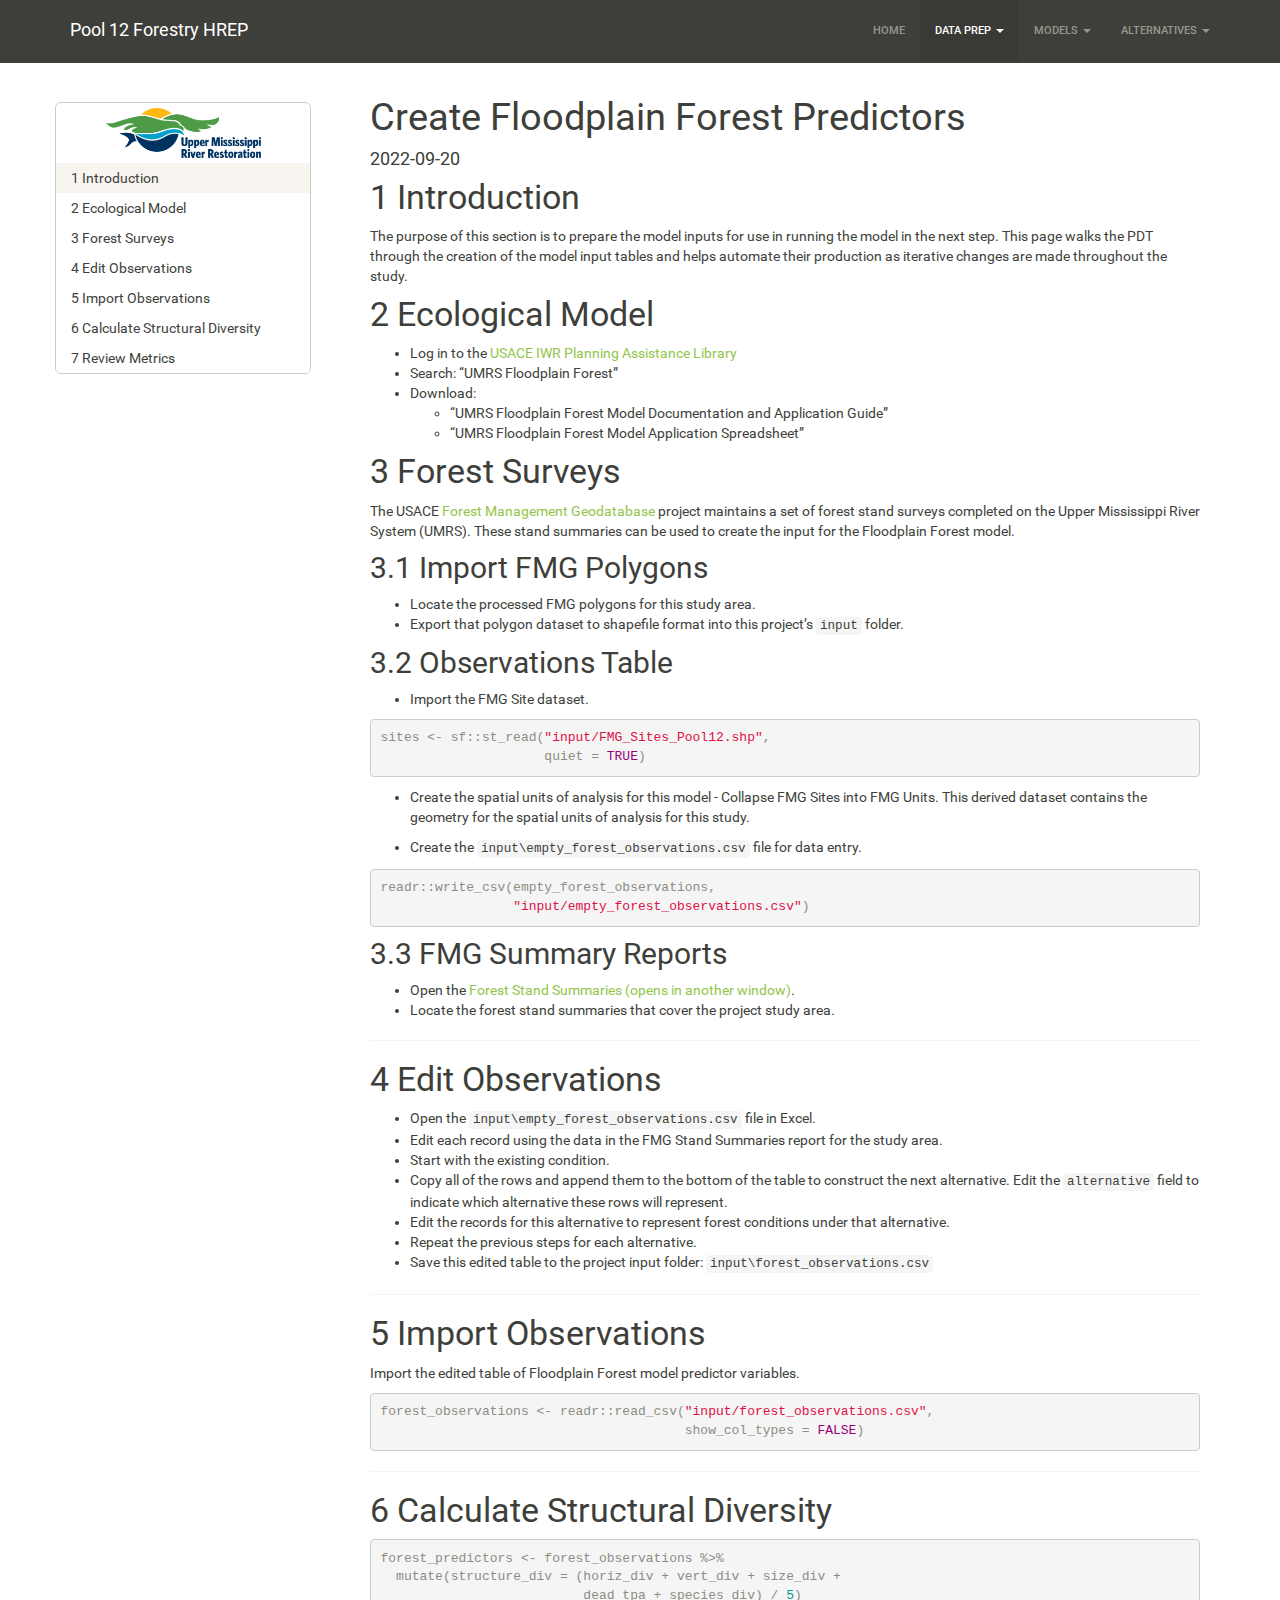
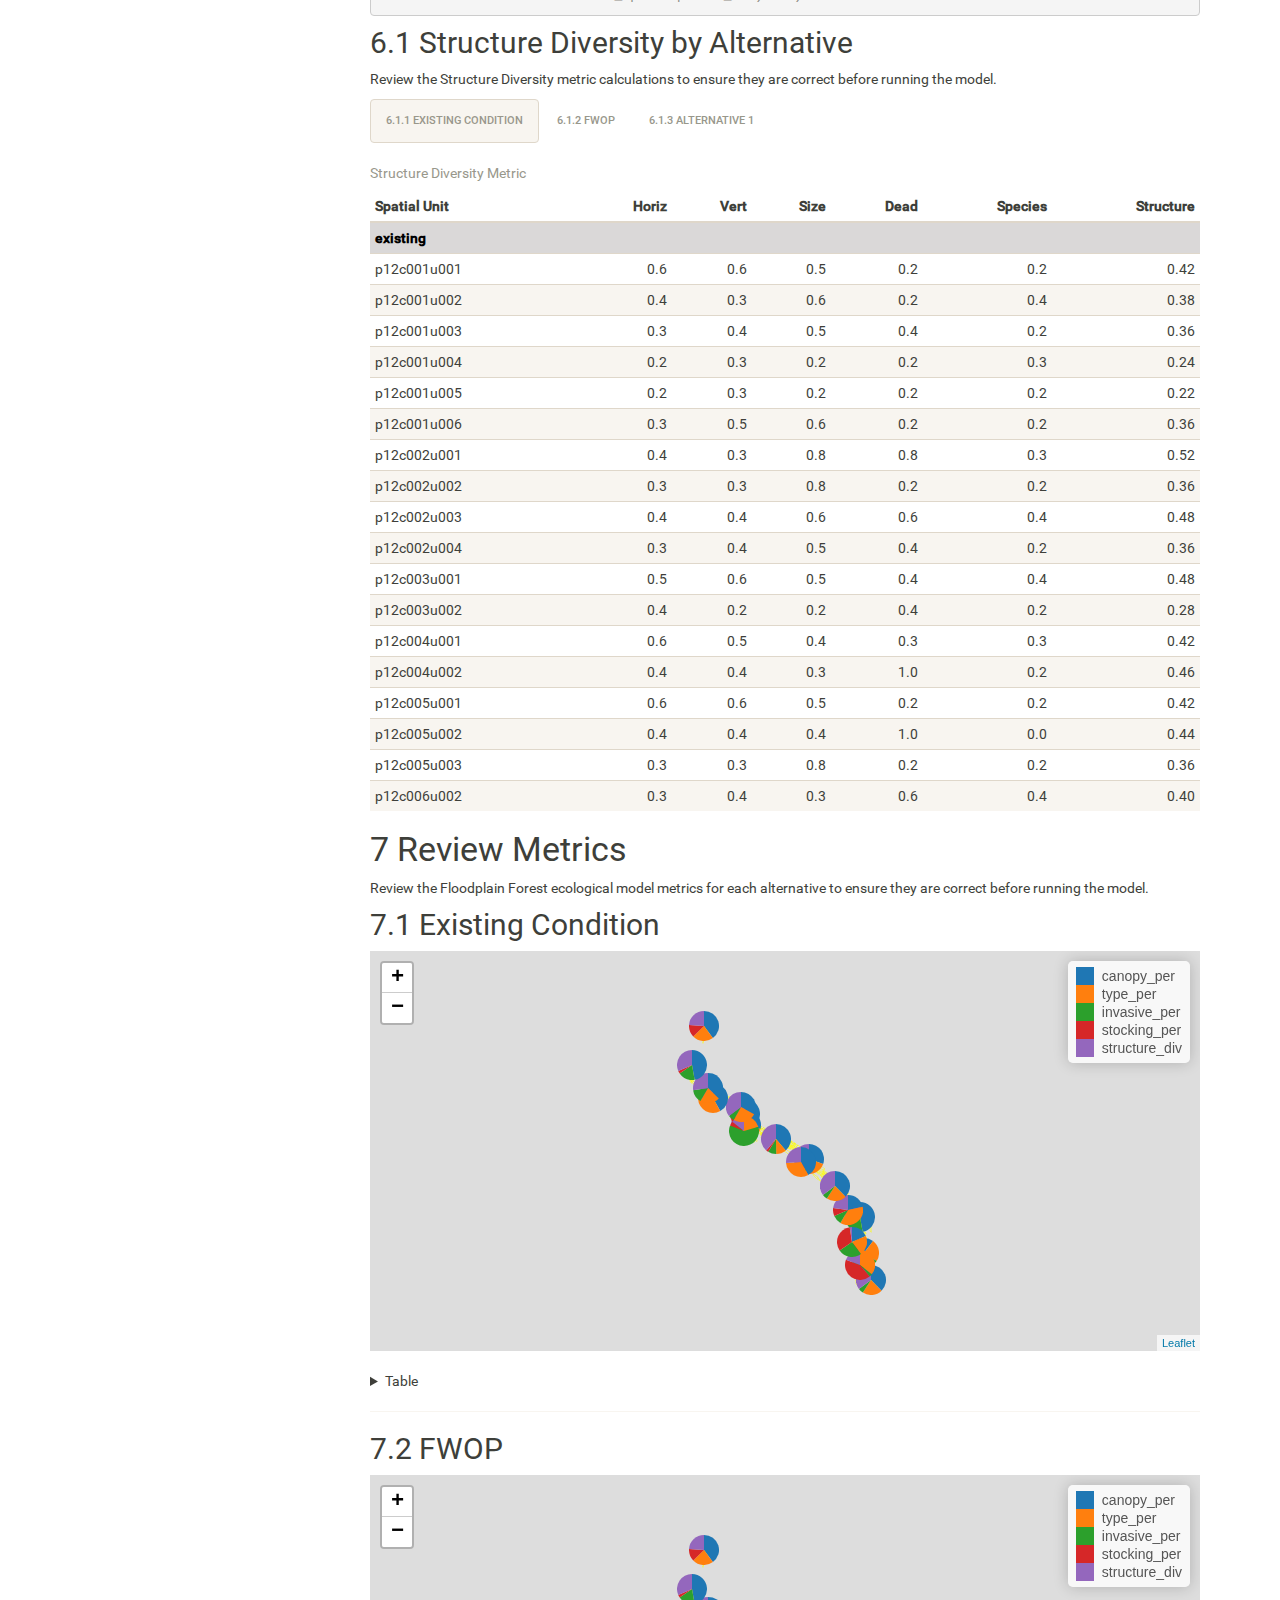
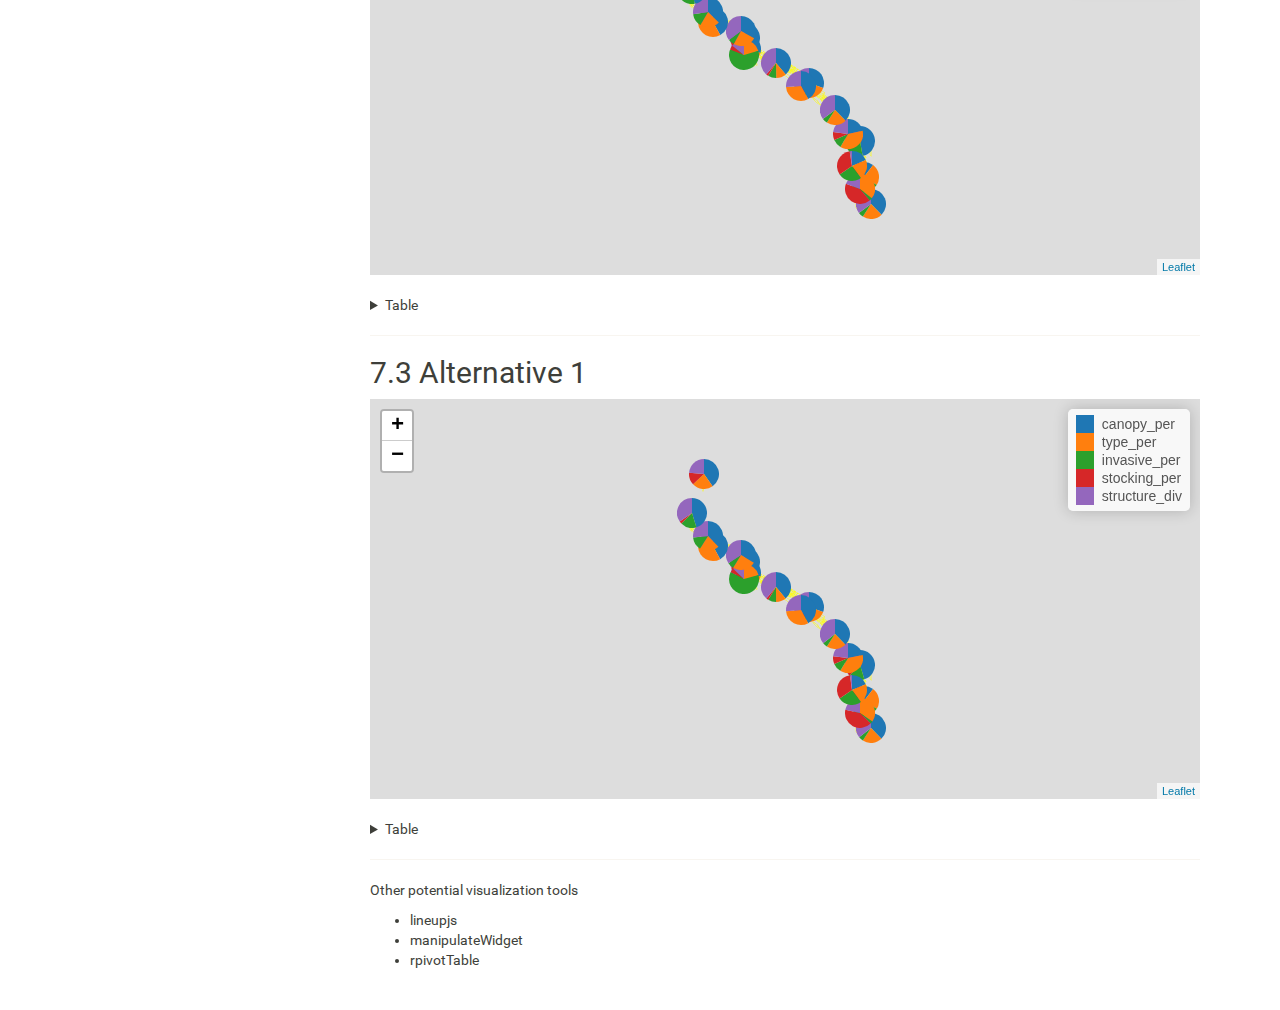
==== commit d7945fcb: "added additional model pages" ====
--- a/docs/11-forest_data_prep.html
+++ b/docs/11-forest_data_prep.html
@@ -10,7 +10,7 @@
 
 
 
-<meta name="date" content="2022-09-19" />
+<meta name="date" content="2022-09-20" />
 
 <title>Create Floodplain Forest Predictors</title>
 
@@ -378,7 +378,7 @@
       <a href="22-kingfisher_model.html">Belted Kinfisher</a>
     </li>
     <li>
-      <a href="24-marsh_wren_model.html">Marsh Wren</a>
+      <a href="23-marsh_wren_model.html">Marsh Wren</a>
     </li>
   </ul>
 </li>
@@ -410,7 +410,7 @@
 
 
 <h1 class="title toc-ignore">Create Floodplain Forest Predictors</h1>
-<h4 class="date">2022-09-19</h4>
+<h4 class="date">2022-09-20</h4>
 
 </div>
 
@@ -1900,8 +1900,8 @@
 <div id="existing-condition-1" class="section level2" number="7.1">
 <h2><span class="header-section-number">7.1</span> Existing
 Condition</h2>
-<div id="htmlwidget-d935a2f3fcca44c1fed2" style="width:100%;height:400px;" class="leaflet html-widget"></div>
-<script type="application/json" data-for="htmlwidget-d935a2f3fcca44c1fed2">{"x":{"options":{"crs":{"crsClass":"L.CRS.EPSG3857","code":null,"proj4def":null,"projectedBounds":null,"options":{}}},"calls":[{"method":"addTiles","args":["https://server.arcgisonline.com/ArcGIS/rest/services/World_Imagery/MapServer/tile/{z}/{y}/{x}",null,null,{"minZoom":0,"maxZoom":18,"tileSize":256,"subdomains":"abc","errorTileUrl":"","tms":false,"noWrap":false,"zoomOffset":0,"zoomReverse":false,"opacity":1,"zIndex":1,"detectRetina":false}]},{"method":"addPolygons","args":[[[[{"lng":[-90.4162548990268,-90.415829016337,-90.4158174230036,-90.4159928236317,-90.4166436202387,-90.4168862071173,-90.4168854344523,-90.4166336564106,-90.4163253566977,-90.4151942638953,-90.4148396447774,-90.4149119729435,-90.4151693750115,-90.4166767971508,-90.4166571909362,-90.4167433792519,-90.4170733409994,-90.4175028470472,-90.4174811663318,-90.4176948259475,-90.4180042147502,-90.4186350632575,-90.4179696294705,-90.4179155299766,-90.4178070706567,-90.4176777332982,-90.4176263237189,-90.4177007783609,-90.41751344816,-90.4174661636206,-90.41760846682,-90.4169901212278,-90.4170392946185,-90.4168603197137,-90.4167146180455,-90.4164516576084,-90.4163824693451,-90.4155592121813,-90.4152158979348,-90.4147533241039,-90.4145844261827,-90.4145228710257,-90.4143470229584,-90.4140455796274,-90.4139815609949,-90.4138472968806,-90.4136778392651,-90.4130394616154,-90.4129137090189,-90.4125816039669,-90.4124808372372,-90.4125014376676,-90.4121389408334,-90.4116230380023,-90.411676730993,-90.4118530457075,-90.4118199919253,-90.4119479771901,-90.4120442393852,-90.4121753588417,-90.4123462656016,-90.4123103917883,-90.4128372114115,-90.4129504723455,-90.413213252931,-90.413238360313,-90.413509665336,-90.4134376480558,-90.4133425853135,-90.4132883809853,-90.4131620726091,-90.4128864936345,-90.4129053264393,-90.4130644807112,-90.4127172017849,-90.412559774286,-90.4122981425701,-90.4120297126512,-90.4110417032896,-90.4108375773464,-90.4109258143659,-90.4110751059718,-90.4113746201904,-90.4116306589017,-90.4117808145564,-90.4117360572919,-90.4121947375909,-90.4127127950042,-90.412847198455,-90.4126668671137,-90.4127190429027,-90.4125340589895,-90.4121906747175,-90.4122250607019,-90.4117740380502,-90.4111424281307,-90.4106552970768,-90.4111582249206,-90.4112677811708,-90.4111921559475,-90.4113945325516,-90.4116114135689,-90.4116657274988,-90.4115878680685,-90.4112227338278,-90.4110191816061,-90.41079520266,-90.4108363013826,-90.4106034031343,-90.4104547613402,-90.4100883714405,-90.4096117136867,-90.4095015527419,-90.4092941981105,-90.4098824340257,-90.410076452823,-90.4108569559156,-90.4109002924102,-90.4104518864157,-90.4101839316367,-90.4099602729267,-90.4097054127395,-90.4096504836675,-90.4101458534852,-90.4099439702233,-90.4097069953927,-90.4095758818802,-90.4095732473908,-90.4094460117217,-90.4093113415086,-90.4092348585685,-90.4092653384666,-90.4093902428566,-90.4095161757466,-90.4088188203168,-90.4076127259084,-90.4079885885875,-90.4084867953389,-90.4087949724083,-90.4081015174241,-90.4074927453964,-90.4072118432263,-90.4071977349457,-90.4076411134997,-90.4082253306617,-90.4092101592368,-90.4099864981656,-90.4106261284397,-90.4109355216588,-90.4109871057544,-90.4116137606452,-90.4117358647756,-90.4122109724432,-90.4122322134038,-90.4125883789461,-90.4125115717692,-90.4132057663685,-90.4133189401768,-90.4132608999311,-90.413409589011,-90.4132933315149,-90.4135149585023,-90.4139206896728,-90.4149758350014,-90.4150009893002,-90.4153448206418,-90.4159876953095,-90.4171615335755,-90.4197974883324,-90.4204615557999,-90.4219855039247,-90.4225622283075,-90.4225034553373,-90.4223533782171,-90.4215020002946,-90.4211461477455,-90.4206817222298,-90.420416069165,-90.4200582722993,-90.4191984784395,-90.4188618123799,-90.4169659204493,-90.4162548990268],"lat":[42.3400389125584,42.3395583935789,42.3389791482173,42.3385920759839,42.3376909786618,42.3371293098076,42.3368535158024,42.3363817259302,42.3360914726523,42.3355830055714,42.3352432595856,42.3351239720938,42.3349991716295,42.3346471722129,42.3349066882035,42.3349816289067,42.3349112704194,42.3352689410207,42.3354535927615,42.3356659236447,42.3363113496485,42.3365924079057,42.3357071250479,42.3354640765333,42.3354114983406,42.3351220736616,42.3349391219931,42.3348028858714,42.3346901496849,42.3344539535492,42.3337044463861,42.3327891137212,42.3325900293986,42.3325465050421,42.3321060114682,42.3318058103302,42.3315711856471,42.3311409959851,42.3310625870998,42.331071951889,42.3310030745413,42.3308814886336,42.3310699483725,42.3309682979913,42.3310694143842,42.3310035625642,42.3311375989006,42.3311849839005,42.331284618621,42.3313089926054,42.3313633307426,42.3314782727996,42.3317269173448,42.3316640638709,42.33139141632,42.3312074189814,42.3309752665089,42.3308402269373,42.3308119892875,42.3309316354655,42.3308527869121,42.330649814621,42.3305626754816,42.3306702593432,42.330501922469,42.3306645914705,42.33048866398,42.3301294144504,42.3301042241188,42.3302037200942,42.3302165388789,42.3300734443996,42.3299270754293,42.3297931029772,42.3297013872788,42.3295358772369,42.3294638687669,42.3292615906823,42.3288469334011,42.328646701491,42.3282101929574,42.3280055755054,42.3278901114885,42.3275591813777,42.327307783836,42.3271168722279,42.3268035185888,42.3266813531155,42.3264948795569,42.3258658989666,42.3257522263192,42.3254500115586,42.3253125138447,42.3251396747827,42.3249757567512,42.3249536825073,42.324695509987,42.3242788582406,42.3240758299393,42.3236786345373,42.3230479716115,42.322775942769,42.3225220389742,42.3224301139742,42.3230712937856,42.3231419261976,42.3235847804788,42.3238854734462,42.3240671480939,42.324362150499,42.3245447804903,42.3242982769661,42.3237409314854,42.3235938936543,42.3234772879438,42.3233391807223,42.3224397253184,42.3206458396738,42.3198706172785,42.3197133098653,42.3198309808652,42.3197026159282,42.3193078908293,42.3187919149383,42.3188249123226,42.3190902126991,42.319318136472,42.3196144905537,42.3196662187606,42.3194840185289,42.3189925655071,42.3188087641052,42.3187692125681,42.3185635194082,42.3184260978877,42.3176615942306,42.31744924801,42.3173860988226,42.3172647278895,42.3172677386235,42.3173636351518,42.3172546528669,42.3169241492302,42.3166801345884,42.3167272604686,42.3171723248809,42.3174323972987,42.3175566851925,42.3176920489674,42.3178022189829,42.3180274628456,42.3185513643158,42.3191007233454,42.3193919712962,42.3201649475023,42.3204592973201,42.32178224094,42.3223556067241,42.3229540281056,42.3231156775722,42.3233427548338,42.324324170124,42.3253011956246,42.3270939805449,42.3274604281823,42.3283164078337,42.3294620536426,42.3309085776266,42.3346086537295,42.3359863552869,42.3386679016245,42.3402279139376,42.3403713345781,42.3404445881459,42.3403891004888,42.3405186685932,42.3414089991846,42.3415435949548,42.3415802147814,42.3414983079053,42.3413864842801,42.3405073034964,42.3400389125584]},{"lng":[-90.4194968340114,-90.4200392084918,-90.4197682519136,-90.4194769115882,-90.4191386440719,-90.4187888927419,-90.4187913315684,-90.4185809949805,-90.4180405179846,-90.4178657568097,-90.4177522011467,-90.4172148814616,-90.4173300415321,-90.4178749544437,-90.4181188960566,-90.418507411598,-90.4185354790682,-90.4196190873871,-90.4197104867344,-90.4196734157467,-90.4190082637579,-90.4190893660505,-90.4194968340114],"lat":[42.3384793777446,42.338392818143,42.338035535833,42.3378967786861,42.3375816582028,42.3371294762146,42.3369720928391,42.3372339764661,42.337316782542,42.3372547254579,42.3373737566316,42.3374910931244,42.3378746306944,42.3387263537443,42.3387496025819,42.3391049112246,42.3393455610442,42.3396909499565,42.3396583423418,42.3395389981894,42.3387692114843,42.3386115872616,42.3384793777446]},{"lng":[-90.4174306742026,-90.4173440569712,-90.4171746733819,-90.4173713083173,-90.4170681266852,-90.4171623852959,-90.4176253920543,-90.4177391433237,-90.4174306742026],"lat":[42.3385408340866,42.3384050329219,42.3385229168504,42.3386447208816,42.3389773319099,42.3390866291995,42.3392150453564,42.3389656557557,42.3385408340866]}],[{"lng":[-90.4026718083258,-90.4028545815824,-90.4028686266777,-90.4029654496991,-90.4033997262017,-90.4036879019414,-90.4035529918975,-90.4035946691921,-90.4033709238305,-90.4034209763173,-90.4032675288373,-90.403408327763,-90.4032678244584,-90.4034796115271,-90.4032768783276,-90.4031850335258,-90.4032291052149,-90.403618213506,-90.4031425556312,-90.4028552790822,-90.4025065010627,-90.4026718083258],"lat":[42.3254198818045,42.3254692840281,42.3253362954137,42.3253553269668,42.3257170442018,42.3257518927067,42.32608135945,42.3261731184081,42.3264276491079,42.3268140335491,42.326961695556,42.3271424143263,42.3276935655605,42.3278859814817,42.3284818151693,42.3297770867406,42.3304420622489,42.3308380592494,42.3312770067046,42.3317306446159,42.3329521861974,42.3254198818045]}],[{"lng":[-90.412133391319,-90.4122385893487,-90.41235603874,-90.4124700166996,-90.4127168443566,-90.4127884744969,-90.4132851544334,-90.4138415973091,-90.4141920829118,-90.414454594976,-90.414599888316,-90.4150537011763,-90.4154260859822,-90.4154959075006,-90.4153910437242,-90.4150792952739,-90.4147435447207,-90.4141418021896,-90.413676588354,-90.4134244154145,-90.4134522552579,-90.4133592300852,-90.4130448611161,-90.4128534482119,-90.4125052180549,-90.4126028461362,-90.4125069346522,-90.4121623821302,-90.4119977005031,-90.4119300745661,-90.4123855071102,-90.4127119995898,-90.4128065984159,-90.4130372500545,-90.4131424802554,-90.4133134210123,-90.4138373849201,-90.4139854348417,-90.4144807682913,-90.4149673386284,-90.4155303687737,-90.416101898277,-90.4165317974516,-90.4172035020366,-90.4171375866803,-90.4169725731268,-90.4148818816173,-90.4146399367281,-90.4145208867554,-90.4143071380674,-90.4138417271297,-90.4126163582886,-90.411995772013,-90.4114510520024,-90.4112279921152,-90.4108027395354,-90.4106139449528,-90.4107519482651,-90.4110154143023,-90.4114760094254,-90.4116660969321,-90.4118708399275,-90.4121330891388,-90.4120342052558,-90.4121379404154,-90.412133391319],"lat":[42.334352694197,42.3343228922942,42.3343956389465,42.3341916218585,42.3341661342199,42.3344976093022,42.3341639600115,42.3334855954026,42.3336116073583,42.3339713391591,42.3340289147243,42.3340248273344,42.3337162855468,42.3334720082046,42.3333369304398,42.3332002818459,42.332773546928,42.3324810885873,42.3325033750059,42.3322260407244,42.3320507951755,42.3319849875144,42.3319338207802,42.3320834003963,42.3320627240876,42.3322661874657,42.3323475808288,42.3323707746683,42.3323146366403,42.3321235905543,42.3317695286722,42.3315993934026,42.3316407085432,42.3315565808845,42.3316211154276,42.3315126838704,42.3314567447274,42.3315192227127,42.3314494084444,42.331523141104,42.3314854376683,42.3320709677682,42.3328705237102,42.3336812720202,42.334035283126,42.3342560552131,42.334912220412,42.3351269183242,42.3354458898172,42.3355406614892,42.3359890573139,42.3365040159466,42.3371647681856,42.3373225854313,42.3372174752066,42.3368275961715,42.3364916020442,42.3361307265622,42.3360178784507,42.3354546177491,42.3354286323024,42.3350421471061,42.3349350998035,42.3347840247174,42.3346660570686,42.334352694197]}],[{"lng":[-90.4027547430648,-90.4031342794374,-90.4028979024958,-90.4026605212885,-90.4027547430648],"lat":[42.3347824388116,42.3351579684295,42.3359827598711,42.3347191645904,42.3347824388116]}],[{"lng":[-90.4141271492028,-90.4140854174096,-90.4138279927713,-90.4136887332308,-90.4132242127748,-90.4122453392794,-90.4113216694553,-90.4119015515709,-90.4123296028149,-90.4128911146392,-90.4131514943509,-90.4134939911582,-90.4135950633527,-90.4139046482312,-90.4137968433593,-90.413846715145,-90.4137325898341,-90.4133909291552,-90.4132018140489,-90.4132343777238,-90.4130296060724,-90.4126830977208,-90.4122799319771,-90.4121680680575,-90.4123301357027,-90.4127629482663,-90.4138101787376,-90.4143360958615,-90.4144847944559,-90.4155458837182,-90.4159660535715,-90.4163327047925,-90.4163923439007,-90.4161045870513,-90.4154764903485,-90.4154372911862,-90.415565260051,-90.4142955628308,-90.4141271492028],"lat":[42.3399255931176,42.3393676413026,42.3385386969488,42.3384000524662,42.338262333343,42.338357140468,42.3381479014563,42.3379194060483,42.3379165649997,42.3376081961983,42.3375699209054,42.3374236217136,42.3372940056036,42.337206825732,42.3370385371868,42.3369065396395,42.3368102361041,42.3368749455468,42.3369925538016,42.3371454978027,42.3373344856043,42.3374915405748,42.3375196202885,42.3374015735231,42.3371154205263,42.3367106126277,42.3362885594538,42.3357743380713,42.3357389562483,42.3360160693015,42.3362013848283,42.336611366897,42.3369429466646,42.3377584730301,42.338898276736,42.3393994516768,42.340038505319,42.3400700225362,42.3399255931176]},{"lng":[-90.4151846276094,-90.4150977732018,-90.4148956366496,-90.4145324136755,-90.414431210558,-90.4144638462712,-90.4145891521533,-90.4146887610914,-90.4147983975221,-90.4152856313824,-90.4152246671755,-90.4152923470098,-90.4151846276094],"lat":[42.3364148034185,42.3364259252309,42.3362492393313,42.3362202062574,42.3364403097572,42.3365310106169,42.3365062052415,42.3365695894346,42.3367649270915,42.3371892442478,42.3366250476744,42.3364518954385,42.3364148034185]}],[{"lng":[-90.409315874405,-90.4089334258806,-90.4088251945766,-90.4085350655195,-90.408520046022,-90.4086950328438,-90.4088815030803,-90.4090391304887,-90.4092145564425,-90.4094235919178,-90.409569806769,-90.4096131381585,-90.410120477726,-90.4103909816995,-90.4100989067093,-90.410318088224,-90.4103670949032,-90.410688573003,-90.410769640341,-90.4107008414428,-90.4110696045475,-90.4116309646291,-90.4123207272016,-90.4127223922388,-90.4122302081796,-90.4114851648658,-90.4110893699561,-90.410861019547,-90.411036968422,-90.4115942433527,-90.4122856227684,-90.4129071525173,-90.4133989509,-90.4137192404749,-90.4138959254839,-90.4139221297637,-90.4140834694121,-90.4143595222375,-90.4148443356525,-90.4157705012057,-90.416340204338,-90.4164746671285,-90.4164390335604,-90.4161735472925,-90.4156035244699,-90.4148296878793,-90.4138990319868,-90.413238075653,-90.4126999492289,-90.4123732398119,-90.4124105087244,-90.4115309093843,-90.4112345648588,-90.4108051058314,-90.410516105614,-90.409315874405],"lat":[42.3418289253271,42.3417253822148,42.3414467325931,42.341213551301,42.341058712835,42.34097713642,42.3407021450145,42.3406557841282,42.3408497643892,42.3407568328969,42.3408034933848,42.3410436851784,42.341219000376,42.3406489527079,42.340492629122,42.3403077149933,42.3400791729827,42.340098369851,42.3400022568331,42.3398980313809,42.3396671090769,42.339505919884,42.3394658614194,42.3392767776857,42.3390722591936,42.3390010041826,42.3388925921292,42.3386586430722,42.3385386349505,42.3384804377691,42.3385912209049,42.3385970910078,42.3385121676475,42.3389615333523,42.3394148299395,42.3399662897846,42.3401558788702,42.340257413762,42.3401825773404,42.3402354381294,42.3405093990651,42.3406625675409,42.3408464189498,42.3411531560073,42.3414475688767,42.3412938732643,42.3407003461392,42.3406056737769,42.3406856663196,42.3406603063148,42.3407989095793,42.3415869440789,42.3416808012217,42.3416900179896,42.341876062196,42.3418289253271]}],[{"lng":[-90.4184594871701,-90.4181887183931,-90.4179276743112,-90.4173057187743,-90.4182203100712,-90.4183510036739,-90.4186318345126,-90.4187747045782,-90.4187646532238,-90.4159673139187,-90.4143063922966,-90.4142790879536,-90.4136236495656,-90.4128684243358,-90.4112756170038,-90.4108642969794,-90.4108494435113,-90.4109892595836,-90.4122800958404,-90.4125249489409,-90.4128161822533,-90.4133353781483,-90.4138556206785,-90.4142082908065,-90.4144292135707,-90.4147137614104,-90.4143956336123,-90.4146146010914,-90.4149882604284,-90.4155187123212,-90.4163711567008,-90.4169283919289,-90.417740604088,-90.4182920875399,-90.4188518774956,-90.4188835396516,-90.418669675385,-90.4186657591626,-90.4187879657342,-90.418979482458,-90.4196159147303,-90.4197520931774,-90.4198206317682,-90.4195561814206,-90.4194654565992,-90.4189105837696,-90.4186096913223,-90.4184594871701],"lat":[42.3452201625996,42.3451748134655,42.3452911336982,42.3451178605186,42.344999705605,42.3450821334192,42.345086056798,42.3449990668417,42.3448916849743,42.3449459581565,42.3448984395374,42.3447892154339,42.3447153457486,42.3443559507499,42.3431517243473,42.3430095358829,42.3429040224029,42.3428419708687,42.3431435431718,42.3435410742748,42.3437765946826,42.3440996470796,42.3442509111601,42.3441446556028,42.34423900097,42.3441841405125,42.3440498639593,42.3439316154301,42.3434335266213,42.3432132113182,42.3430651262133,42.3430612500333,42.3431895000825,42.3434408598858,42.3438124434501,42.3438733379569,42.3440092249002,42.3441234567222,42.3440870079522,42.3441688546294,42.3442090695252,42.3444171634763,42.3449949258371,42.3450238274391,42.3451548199705,42.3453048648434,42.3453154470382,42.3452201625996]},{"lng":[-90.4152754854145,-90.416174350038,-90.4164568908728,-90.4162222929557,-90.415966706846,-90.4153430095605,-90.415149369666,-90.41507005439,-90.4150769432669,-90.4152754854145],"lat":[42.3440491994402,42.3441232413042,42.3440805189687,42.3438831695106,42.343903165595,42.3437302324501,42.3437687096754,42.343873704846,42.3440918083347,42.3440491994402]}],[{"lng":[-90.4220182042158,-90.4222005121634,-90.42211814146,-90.4218072776956,-90.4213676815678,-90.4213239374283,-90.4214586196718,-90.4216527022498,-90.4220182042158],"lat":[42.340787297139,42.3409629498952,42.3414066515323,42.3415473818072,42.3414588632596,42.3411934048478,42.3408843084739,42.3407719259934,42.340787297139]}],[{"lng":[-90.4192495586727,-90.4190645268674,-90.4193697335805,-90.4193895723867,-90.419487287617,-90.4204279478589,-90.4210397139343,-90.421037151012,-90.4207999742936,-90.4204136279481,-90.4194115430063,-90.4191871435797,-90.4190875051704,-90.4188543614669,-90.4178798219066,-90.4168395082896,-90.4168274271596,-90.4169266553642,-90.4180346174844,-90.418047630351,-90.4175396677154,-90.4173343105233,-90.4170458719469,-90.4170602426302,-90.4171442873899,-90.4172771143783,-90.4170936094875,-90.4168217482015,-90.4164756934316,-90.4155773676827,-90.4147663020257,-90.4142645421466,-90.4136222063042,-90.4132640592963,-90.4130437445358,-90.4122958550706,-90.4130225788237,-90.4133934124403,-90.4134037759362,-90.4136263032829,-90.4140118888651,-90.4141454565191,-90.4141122606548,-90.4143738023731,-90.4145487045086,-90.4143280542654,-90.4141296932114,-90.4140383628599,-90.4139028250982,-90.4136560822383,-90.4139216908119,-90.4136643007735,-90.4130461599116,-90.4123240526245,-90.4122146124976,-90.4125981382223,-90.4131650330247,-90.4135924185826,-90.4149287595152,-90.4156644364623,-90.4162503033561,-90.4168450092485,-90.4169692763865,-90.4173879981541,-90.4188749007168,-90.4194765365293,-90.4200986004881,-90.4210937587617,-90.4219035315938,-90.4222836326178,-90.4225029037176,-90.4227704885071,-90.423056743321,-90.4241470991784,-90.4247694439934,-90.4246234779184,-90.4243710559858,-90.4238204894646,-90.42328746089,-90.4225372279715,-90.4219074316375,-90.4212029769592,-90.4208312254004,-90.420450112383,-90.4197578815097,-90.4192495586727],"lat":[42.3437507320678,42.3435383123628,42.3432646768867,42.3428616417811,42.342707378575,42.3423415563336,42.3425409199987,42.3422660683273,42.3421912048309,42.3421984239046,42.342449692616,42.3426590766499,42.3432408204363,42.3433224157026,42.3429210484284,42.3427365084038,42.3426055669408,42.342571398262,42.3425269801284,42.3422415272115,42.3420858113601,42.342095776021,42.3422369356836,42.3423024154271,42.3422722079141,42.3423637299316,42.3424855242089,42.3424740601874,42.3427223230909,42.3428613703041,42.3433388771018,42.3438235834085,42.3438572855135,42.3437705769475,42.3433562113465,42.3427468993581,42.3428697509689,42.3430248939897,42.3431140810206,42.3432396583824,42.34323375536,42.3431440091417,42.3428381967865,42.3430197176309,42.3428509810186,42.3423853324653,42.34226653437,42.3424471423652,42.3424631566333,42.3423155736897,42.3421076916541,42.3419796520982,42.3419715814315,42.3418044545133,42.34170942959,42.3412638243301,42.341145578111,42.3412330240188,42.3418382262916,42.3418726908996,42.3416314157924,42.3411118553116,42.3410967874783,42.3412013824849,42.341851396038,42.3419632301581,42.3419683034283,42.3417171726168,42.3417854297328,42.341522359552,42.3412073869498,42.3411752908316,42.3414009323996,42.3427537753243,42.3439425822589,42.3439990831745,42.3438669143679,42.3430924486189,42.3429650637559,42.3429758864396,42.3431399235507,42.3435353171158,42.3439859557917,42.3438669614437,42.3441088868713,42.3437507320678]}],[{"lng":[-90.4193195157635,-90.419084450021,-90.4183301779846,-90.4180323793274,-90.4177905444307,-90.4175746225732,-90.4172586413998,-90.4170887086821,-90.4166619840745,-90.4163994655361,-90.4161915894879,-90.4165036403866,-90.4164764506744,-90.416364917309,-90.412865335279,-90.4095553448064,-90.4098882353131,-90.4102665575837,-90.4103589996025,-90.4101433229045,-90.4101935663327,-90.411723159821,-90.4131919160325,-90.4135152765463,-90.4141764976688,-90.4145321803987,-90.4147711995613,-90.4151761198459,-90.4151476575753,-90.4148197891527,-90.4148178889016,-90.4156710174131,-90.4165869258662,-90.4178685365987,-90.4193406625889,-90.419956189176,-90.4202569867594,-90.4202707229399,-90.4204878009429,-90.4206197808127,-90.4205484408369,-90.4202145297,-90.420077021855,-90.4201014606366,-90.4204066095672,-90.4209391456351,-90.4201041432964,-90.4201448821233,-90.4202534366745,-90.4204921826806,-90.4208578802654,-90.4214578159944,-90.4213526208381,-90.421434280882,-90.4225580251855,-90.4229675564001,-90.4230696557963,-90.4231953164309,-90.4232530629913,-90.4231063540239,-90.4229302879723,-90.4224081444957,-90.4222528481431,-90.4224290516566,-90.4226889828736,-90.4228256316481,-90.4232902046852,-90.4238699955344,-90.4237789715082,-90.4238881031289,-90.4242317402578,-90.4244805782064,-90.4249005964845,-90.4249915074971,-90.4251742596595,-90.4244952773081,-90.4244494997141,-90.4245456112312,-90.4242722443697,-90.4239568214565,-90.4239969824862,-90.4237350507569,-90.423955564426,-90.4236498583897,-90.4229866524495,-90.4234478560238,-90.4241236336697,-90.42416494702,-90.4239854676229,-90.4235708240877,-90.4231781267897,-90.4222521289067,-90.4219256349043,-90.421825668193,-90.4218942322021,-90.4227985148041,-90.4229930322199,-90.4228797220811,-90.4225572588675,-90.4225357485224,-90.4222788664464,-90.4217526036197,-90.4217400699739,-90.4213486381468,-90.4209138870592,-90.4202960842949,-90.4200819891576,-90.4210191740056,-90.42122554791,-90.4214122011386,-90.4222842124146,-90.423177160952,-90.4236970966521,-90.4243534378197,-90.425261386995,-90.4258543646581,-90.4265871993673,-90.4262758094536,-90.425994839599,-90.426033090132,-90.4261130698759,-90.4260596025861,-90.426566443749,-90.4276069882416,-90.4274689926003,-90.4275061350548,-90.4274180766091,-90.4268166686903,-90.4253432760514,-90.4246814529212,-90.4237144698862,-90.4233929900474,-90.4232836446931,-90.4234747270128,-90.4232959693491,-90.4232053731407,-90.4226924125286,-90.4222990250416,-90.4216579819595,-90.4211906994099,-90.4206060279684,-90.4204022484337,-90.4194617843776,-90.4193195157635],"lat":[42.3488670026451,42.348869029484,42.3490794906235,42.3490300920492,42.3488726570635,42.3481514207687,42.3477521541004,42.3476415221875,42.3476161791524,42.347706153691,42.3479242727118,42.3485211082958,42.3490679762244,42.349174197206,42.3465965067388,42.3444266575611,42.3441289144135,42.3441697736612,42.3439245901699,42.3434869813636,42.3431316725206,42.3439745097238,42.345376269475,42.3455112789434,42.3456157896007,42.3460279132684,42.3457759799831,42.3456491850518,42.3455795653917,42.3454995773188,42.3454205898241,42.3452005176862,42.345495532787,42.3456195476928,42.3455816136998,42.3453548766394,42.3458250123091,42.3460497687677,42.346189132297,42.346419014365,42.3466367415359,42.3468076320487,42.3469211182176,42.3469902408398,42.3468861949063,42.3465482964007,42.345097310999,42.344865129637,42.3447868018289,42.3447292748642,42.3447718168011,42.3451320702378,42.3455846723936,42.3461011618607,42.3475290172114,42.3476036768482,42.3478455328707,42.3479145277043,42.3478381424011,42.347191952844,42.3471204960036,42.3466353420815,42.3463538263345,42.3463492126252,42.3466011544272,42.3466316345539,42.3464229303657,42.3469398393709,42.3473595211748,42.347693534177,42.347834316661,42.3483064052724,42.348523639043,42.3488092281297,42.3482902587299,42.3475043972095,42.3473713303648,42.3472959174911,42.3470350030957,42.346414941913,42.3460882133859,42.345852056301,42.3456505268158,42.345586221702,42.3451556241651,42.3449770462289,42.3454546862739,42.3450458888176,42.344944706126,42.3448734175675,42.3446153420925,42.3443672754287,42.3442030024819,42.3442965945381,42.3443416560607,42.344617373265,42.344761977213,42.3449977082073,42.3452133581616,42.3453249772752,42.3453825165519,42.345220230912,42.3449705669575,42.3447172198646,42.3445489894676,42.3444980319571,42.3443455479082,42.3441578650781,42.3439969749292,42.3436872275001,42.3432254078443,42.3431518399278,42.3432950872888,42.3440323215708,42.3448536166636,42.3460977362007,42.3470951334985,42.3473051855441,42.3476771332508,42.3482285753298,42.3481919617672,42.34776104477,42.3471748826709,42.3484405211043,42.3495053853693,42.3498453908229,42.3500106622773,42.3504973150056,42.35085052737,42.3510812036451,42.3512577259462,42.3511429124203,42.3509541518306,42.3502260184165,42.3491411566295,42.3489329672485,42.3485983631317,42.3484144923332,42.348473180575,42.3490118967449,42.3493884834919,42.3493647166294,42.3488743617848,42.3488670026451]}],[{"lng":[-90.4222377744699,-90.4219494101065,-90.4216635383569,-90.4208506790103,-90.4198579745824,-90.4204030317559,-90.421448934844,-90.4216262449725,-90.4214428665173,-90.4211778965136,-90.4204013006043,-90.420081500574,-90.4199735579127,-90.4166482953331,-90.4165508405165,-90.4166998818964,-90.4164602213258,-90.4165666191392,-90.416884624007,-90.4171902292944,-90.4174849512981,-90.4176919441847,-90.4181552331436,-90.4193096300858,-90.4198718933312,-90.4204769312835,-90.4210826841999,-90.4217992032775,-90.4222616640531,-90.4227399779577,-90.4230587575109,-90.4231761993764,-90.4233289142952,-90.4231236827744,-90.4231944980955,-90.4233318511556,-90.4236919074769,-90.4239869516033,-90.425376994374,-90.4267607364193,-90.4272562995608,-90.4276660667951,-90.4277506474634,-90.4276821475963,-90.4278705798496,-90.4282638054337,-90.42892295405,-90.42913554986,-90.428998535011,-90.4284331615674,-90.4284869659199,-90.4276173453043,-90.4275983883501,-90.4274925513676,-90.4271170490368,-90.4267937026135,-90.4267670389287,-90.4264855690663,-90.4263990334184,-90.4266890051735,-90.426691256783,-90.4265849776735,-90.4262867876683,-90.4261782800613,-90.4262169024402,-90.4263945660936,-90.4262727610727,-90.4261311502125,-90.4259121658945,-90.426087326479,-90.4261521589944,-90.4260034670473,-90.4259591494198,-90.425843174079,-90.4254729919316,-90.4251849657682,-90.4245073099793,-90.4243797871973,-90.4241336628151,-90.424048228849,-90.4237030256246,-90.4231913768782,-90.4230543695313,-90.4229347518899,-90.4229520275385,-90.4228340859491,-90.4229508127441,-90.4235649318482,-90.4239095625636,-90.4242444320986,-90.4243478131179,-90.4250083607315,-90.4263793068947,-90.4258054580288,-90.4247540761319,-90.4238531732537,-90.4230764672675,-90.4219371679019,-90.4217397769182,-90.4218835704597,-90.4220683033172,-90.4222456493762,-90.4223050573438,-90.4222377744699],"lat":[42.3517731274282,42.3515410049145,42.3515082034185,42.3511139896701,42.3503214767296,42.3510131955494,42.3517906239466,42.352033102898,42.3520980790647,42.352062426477,42.3515040583847,42.3514608714955,42.3515177514624,42.3493449792524,42.349272377132,42.3485463781136,42.3478685853397,42.3477527109771,42.3477661849101,42.3479146482734,42.3483169066091,42.3489734218507,42.3492329463486,42.3489933201078,42.3492848678776,42.349476434095,42.3492646640033,42.3485875704957,42.3485610598897,42.3487516219317,42.3489874243766,42.3492741671401,42.3501263769868,42.3507846650486,42.3510523189028,42.3512121298194,42.351369259392,42.3513668902719,42.3509249237292,42.3506363708315,42.3503764034215,42.3500288254227,42.3495791795061,42.349135309457,42.3489129633629,42.3497948284562,42.3507005401869,42.3513476719669,42.3523129048092,42.3535419665745,42.3549023531718,42.3548565956879,42.3554809431567,42.3556731373168,42.3557476950477,42.3557058862336,42.355476042424,42.3554398117905,42.3553385059667,42.3550702871161,42.354537167015,42.3544654000247,42.3544834445045,42.3544026065162,42.3541512791275,42.3540947183668,42.3535232202637,42.3534351566806,42.3535495571042,42.3537586290205,42.3540609051064,42.3542608829719,42.3548247007369,42.3549114445965,42.3547333641384,42.35430199894,42.3539363520637,42.3534212170766,42.3532491177111,42.3528282085566,42.3524873537826,42.3523246692861,42.3516751762404,42.351631028497,42.3523670773086,42.3526214941489,42.3528306946816,42.3533933637555,42.3535394088351,42.3534823675224,42.3540111558675,42.3544023903762,42.356089310162,42.3556066684576,42.3544112974252,42.3538105987027,42.3534503249495,42.3526592337946,42.352358976923,42.3521926595862,42.352264260806,42.3522322296424,42.3521525178995,42.3517731274282]},{"lng":[-90.4280474148274,-90.4281435286179,-90.4279863883509,-90.4277419871225,-90.4275521803015,-90.4275553681133,-90.4272335415174,-90.4267516106479,-90.4267374542239,-90.4271701273838,-90.4274685791123,-90.4277759860675,-90.4279292976896,-90.4280474148274],"lat":[42.3524265270209,42.3520020745099,42.3519318579754,42.3513793461817,42.3512637719493,42.3510231670703,42.3510128256708,42.3512804969045,42.3514867497837,42.3516673919157,42.3521069623092,42.3522704434345,42.3525053931072,42.3524265270209]}]],[[{"lng":[-90.420527172042,-90.4209694447545,-90.4217556941464,-90.422568565224,-90.4249323271032,-90.4249491023596,-90.4248056920718,-90.4244066844189,-90.4241413529735,-90.4235706322653,-90.422680151618,-90.4216025175507,-90.4209257525355,-90.4200608049705,-90.4201249801722,-90.420527172042],"lat":[42.3313680418736,42.3315572388081,42.3320603976717,42.3328947428722,42.3357594149463,42.3359384908983,42.336087720262,42.3361698940597,42.3361401028712,42.3358032315715,42.3349611919454,42.3337134573701,42.3331592712357,42.3315933731447,42.3313982488958,42.3313680418736]}],[{"lng":[-90.4271398395849,-90.4278403089827,-90.4281354946977,-90.4280678827247,-90.4276508715809,-90.4272505005499,-90.4270320335261,-90.4270327553674,-90.4271398395849],"lat":[42.3421897006574,42.3428053271278,42.3436502339086,42.3439310676541,42.343620609347,42.3431092940257,42.3423940644849,42.3422225545516,42.3421897006574]}],[{"lng":[-90.4372930454653,-90.4345445897012,-90.4338852168718,-90.433024025571,-90.4322495759042,-90.4316901874417,-90.4319922015016,-90.4325725982589,-90.4330161883935,-90.4339198579276,-90.4344408119426,-90.4350127242355,-90.4355350093316,-90.435639688331,-90.4341008255659,-90.4332410545575,-90.432249758239,-90.4317280194783,-90.4316470909415,-90.4317059067233,-90.4315041068478,-90.4312764716157,-90.4296291136952,-90.4291754770096,-90.4283326940652,-90.4270842309442,-90.4261637573256,-90.4258536506195,-90.425876372933,-90.4260179606707,-90.4263102738791,-90.4267275984137,-90.4282590028215,-90.4305521588955,-90.4326677860702,-90.4341414742733,-90.4349427965861,-90.435834262125,-90.4369433194154,-90.4379921618993,-90.4383509745799,-90.4389088303274,-90.4391687427352,-90.4393080485573,-90.4392560753395,-90.438352202911,-90.4380107525258,-90.4372930454653],"lat":[42.3504231124868,42.3493235308866,42.3489571347272,42.3482606192169,42.3473839815313,42.3462469052955,42.346459256453,42.3473689974071,42.347717470886,42.3478111154643,42.348060781106,42.3479851440184,42.3481574846157,42.3480719800041,42.34727313532,42.3470916151369,42.3463961947445,42.3454292766938,42.3451500949738,42.3449641945443,42.3447813830936,42.3442979003986,42.3427421485775,42.3419912591959,42.3413052054806,42.3399640807089,42.3392941798826,42.3388042834648,42.338640986115,42.3385160999286,42.3385281634875,42.3387529278255,42.3399932145863,42.3424749624554,42.3445881407953,42.3459042067158,42.3464582440306,42.3469285168643,42.347783804102,42.3487935615322,42.349302516342,42.3497911013869,42.3500964311495,42.3504247760631,42.3505276866899,42.350686827765,42.3506573569141,42.3504231124868]}],[{"lng":[-90.4267784591565,-90.4271266977827,-90.4281211196691,-90.4297969603481,-90.4304204798358,-90.4306684413729,-90.4326157829521,-90.4326650299416,-90.4324168225488,-90.432303017939,-90.4321230215039,-90.4307288125457,-90.4302256483198,-90.4278106223418,-90.4273879357636,-90.426728435724,-90.4267784591565],"lat":[42.3433835231996,42.3439293457778,42.3448525274576,42.3469161117829,42.3475483031694,42.3479759557183,42.3498019702935,42.3499730112155,42.3502815903342,42.3502378446696,42.3498740407016,42.3483055289214,42.3476174069768,42.3453516721265,42.3447782666725,42.3433325250341,42.3433835231996]}],[{"lng":[-90.4365587852496,-90.4352923250772,-90.4346947985979,-90.4337982831724,-90.4336718307291,-90.4329061731787,-90.4327095362751,-90.4329419814117,-90.4330247790894,-90.4333633580157,-90.433755536443,-90.4340856130759,-90.4342995912865,-90.4347653622206,-90.4351284030605,-90.4358070271807,-90.4363264188113,-90.4368066659967,-90.4375189316404,-90.437708882731,-90.4377398856535,-90.437265755914,-90.4373594573323,-90.4379872955497,-90.4385735111658,-90.4393341669462,-90.4394836131618,-90.4395451548305,-90.4397189807283,-90.4381326192788,-90.4372026342774,-90.4370003480289,-90.436703053092,-90.4365317136345,-90.4356786700384,-90.4351774371788,-90.4344444140806,-90.4338576945543,-90.43381633461,-90.4374924528659,-90.4386107735986,-90.4391896625304,-90.4394076251875,-90.4399215501165,-90.4415058428938,-90.4416610711346,-90.4415899031809,-90.4399582659317,-90.4392851301797,-90.4387157218837,-90.437952487536,-90.4373530544349,-90.4367669012779,-90.4365587852496],"lat":[42.355894011884,42.3551980277682,42.3545463650418,42.3527018192551,42.352128300113,42.3511484610362,42.3506388645572,42.3506880567483,42.351080392617,42.3515426764561,42.3519359303624,42.3524593033644,42.3525560449261,42.3530431463051,42.3535945168029,42.3543245000239,42.3547679532695,42.3553368561517,42.3555958176439,42.3556029633735,42.3554739349319,42.354847743485,42.3547136831567,42.3547194345588,42.3549499978641,42.3550243988682,42.3549369726799,42.3546729843288,42.354592970922,42.3533382196639,42.3528509224749,42.3524678417217,42.3522371296137,42.3518373250256,42.3514406088929,42.3510700974413,42.3510104556918,42.3505749938272,42.3503245703132,42.3512979449003,42.3511738316977,42.3512049531232,42.3512704340709,42.3516940635023,42.3545356794392,42.3549391692553,42.3551844479215,42.3556253444705,42.356182138267,42.3563600241958,42.3563667870362,42.3562652486101,42.3560805874819,42.355894011884]}]],[[{"lng":[-90.4012299392692,-90.3997362484116,-90.3869747220143,-90.3937287591219,-90.3947138972707,-90.3948923230847,-90.3948633203311,-90.3950097363256,-90.3973295413486,-90.3977127824294,-90.3977774193114,-90.397392805718,-90.397411633822,-90.3975540898522,-90.3987402410629,-90.3991700974652,-90.3998092276097,-90.4004076660337,-90.401395499118,-90.4016077601697,-90.4014205609195,-90.4009927138154,-90.3998029440529,-90.3992863548914,-90.3989523072278,-90.3991227092494,-90.3997378357382,-90.3999920267852,-90.4003540835607,-90.4014011033684,-90.4017958040864,-90.401716461317,-90.4014126114553,-90.4013845177201,-90.4017230825066,-90.4023439513002,-90.4024422931073,-90.402569078106,-90.403118049824,-90.4032105890876,-90.4012299392692],"lat":[42.2840986532764,42.2840942466781,42.2746615390528,42.270747026529,42.2703607432224,42.2703665820396,42.2705191450917,42.2707917697105,42.2731249686769,42.2734167322821,42.2733429071341,42.2722299569739,42.2720064135797,42.271819035031,42.2715327550277,42.2715179690839,42.2712154494703,42.2712164091583,42.2710752079996,42.2711638908345,42.2720888874334,42.2728749512946,42.2738219006263,42.2739341973658,42.2744299854938,42.2749669741079,42.2759677701074,42.2767624882824,42.2773418756245,42.2800037333457,42.2818963798636,42.2821404725842,42.2823508821762,42.2827219411206,42.2831032196621,42.2833612779852,42.2837790444138,42.2839420327005,42.2840168639684,42.2841044664032,42.2840986532764]}],[{"lng":[-90.4203451773762,-90.4198767722405,-90.4200034017746,-90.4201886579906,-90.4208306170227,-90.420862543667,-90.4207019234138,-90.4204419484323,-90.4198975393577,-90.4198105367969,-90.4191902216285,-90.4189688866464,-90.4186235672257,-90.4186864552275,-90.4184978017435,-90.4186028595548,-90.4187051524979,-90.4189093481355,-90.4191277348435,-90.4194611381616,-90.4194148575049,-90.4197294651636,-90.4197058990774,-90.4198868334113,-90.4203883589215,-90.4205763761349,-90.42087750167,-90.4214446697726,-90.4223057309112,-90.4238504575351,-90.4244624056898,-90.423321926497,-90.4232381388989,-90.4228468100741,-90.4224304786063,-90.4214586922146,-90.4210903972913,-90.4206056170309,-90.4203451773762],"lat":[42.2813816540285,42.2803697380698,42.2803281149354,42.280477296445,42.2813313872544,42.2809713902904,42.2802511769382,42.2799890534803,42.2788893986832,42.2782448858953,42.2769653001257,42.2750935704663,42.274386569145,42.2735643766181,42.2725263803629,42.2711478265721,42.2710422471808,42.2711285542033,42.2717479004269,42.2733931540905,42.2736751224279,42.2743873258416,42.2746158770783,42.2753467220315,42.2763931206993,42.2772800262978,42.2780600429831,42.2790020461969,42.2800745561244,42.2827951532371,42.2841231110313,42.2841220072219,42.2836430500043,42.2830781394154,42.2827651966584,42.2823839118422,42.2821600317093,42.2815486376594,42.2813816540285]}],[{"lng":[-90.4186966400729,-90.4189676678435,-90.4190000185588,-90.4189103562254,-90.4186834468372,-90.4187225305901,-90.4186409339084,-90.4184531662512,-90.4177798222,-90.4175355464103,-90.4170793562065,-90.416862598694,-90.4168784030611,-90.4170061143285,-90.4169618473466,-90.4172202524085,-90.4171620161969,-90.4172722411231,-90.4174776536731,-90.4177097214887,-90.4182486622066,-90.4187935836457,-90.419510126541,-90.4205015787686,-90.4204935612663,-90.4205911318126,-90.4190509389399,-90.4187304563751,-90.4186966400729],"lat":[42.2833240664036,42.2833286647389,42.2832391840777,42.2828457097884,42.2824838130465,42.282257992816,42.2820852155853,42.2818724495339,42.2819395560024,42.2818048109141,42.2811827418789,42.280649795875,42.280301781243,42.2800422024394,42.2794083343136,42.278684588884,42.2782896941945,42.2777855922486,42.277917707048,42.2785324260833,42.2790800725963,42.2806508549726,42.2813516679659,42.2828755768191,42.283880854628,42.2841095908299,42.2841206452862,42.2837637132739,42.2833240664036]}],[{"lng":[-90.4025382069763,-90.4022555870464,-90.4022147120104,-90.4027827212256,-90.4028077025718,-90.4024129275445,-90.4019526123114,-90.4013828433315,-90.4004654437082,-90.3992408692022,-90.3988515704727,-90.3988566107185,-90.3990478536338,-90.3993777525046,-90.3996187294939,-90.3999021093045,-90.4002710291655,-90.400460777958,-90.4007147462768,-90.4008410798103,-90.4013851226121,-90.4016933626458,-90.4023351132098,-90.4025923520635,-90.4027877087878,-90.4031570434117,-90.4033423269439,-90.4035291666439,-90.4035684538035,-90.4033735529802,-90.4035822427849,-90.4039665575647,-90.4039488968199,-90.4041122552063,-90.4043549662755,-90.4044552395411,-90.4043096605172,-90.4041860097292,-90.4040218289739,-90.4041054793405,-90.4039750883388,-90.4041029970194,-90.4040761460553,-90.4037548157404,-90.4032824886682,-90.4028393501157,-90.4026119179897,-90.4025382069763],"lat":[42.272328284925,42.2722497241386,42.271925922735,42.2717922204006,42.2716526849391,42.2714069670342,42.2708823290065,42.2708087968775,42.2709853970629,42.2709972975448,42.2701530226853,42.2699265454841,42.2695927844524,42.2693882099938,42.2693365252573,42.269351401424,42.2696012692906,42.269441058119,42.2693711408313,42.2694575448918,42.2692898969049,42.2693028423162,42.2696896812272,42.2697928212284,42.2697879044217,42.2699873370827,42.270259516191,42.2703435094776,42.2704348609243,42.270409263956,42.2706445872587,42.2701826608228,42.2698682920171,42.2699233433065,42.270199721206,42.2705791153636,42.2706716947583,42.2709813996568,42.2711202608962,42.2714542007291,42.271909729354,42.2720015281906,42.2721539712821,42.2724594177653,42.2726253328205,42.2725846151248,42.2724633372017,42.272328284925]}],[{"lng":[-90.4202070420041,-90.4205693770528,-90.4213084157237,-90.4224416720632,-90.4227786374395,-90.4229776452787,-90.4230175355127,-90.4233103200944,-90.4232449030109,-90.4228832997058,-90.4223844681481,-90.4220713269723,-90.4214508273607,-90.4204506486069,-90.420081984627,-90.4200549948276,-90.4202070420041],"lat":[42.2702855364695,42.2703691844624,42.270858870681,42.2719645076192,42.2724871692815,42.2731394895591,42.2741140934092,42.2757357452672,42.275874233052,42.275796051817,42.275261741872,42.2747984569633,42.2734835938402,42.2724606804434,42.271387111664,42.270487697308,42.2702855364695]}],[{"lng":[-90.4024168884007,-90.4023975373484,-90.4022997783589,-90.4022564433847,-90.4023782016683,-90.4023475962282,-90.4026823886521,-90.4029530782277,-90.4028793844678,-90.4029608072621,-90.403303703282,-90.4032978817791,-90.4034921266092,-90.403401766377,-90.4032741783872,-90.4032310057645,-90.403140455298,-90.4029435772765,-90.403006899259,-90.403202908195,-90.4032619673183,-90.4031923178118,-90.4032623680827,-90.4030983527453,-90.403010065233,-90.4027270720681,-90.4025831397626,-90.4026284635502,-90.4024168884007],"lat":[42.2799384713844,42.2796894855396,42.2796879262681,42.279573392155,42.2794372662159,42.2789669307529,42.2784054613601,42.2785142446895,42.2784107658126,42.2783380674086,42.2784485338216,42.2786514155484,42.2788633534256,42.2790758439794,42.279135813189,42.2796891953989,42.2797974167246,42.2798433224108,42.2799377743033,42.2799295838761,42.2801800978608,42.2805387196448,42.2807848052794,42.2810428668266,42.2810553855781,42.2806820530045,42.2804088147515,42.2802298370054,42.2799384713844]}],[{"lng":[-90.4008882938961,-90.400792910805,-90.4009303812074,-90.400938594546,-90.4014900289518,-90.4020697183192,-90.4021054182658,-90.4023472369058,-90.402193508298,-90.4022474337866,-90.4020371564236,-90.4021998850553,-90.4021351979217,-90.4016818238203,-90.4017131389493,-90.401499030404,-90.4008663813639,-90.4008882938961],"lat":[42.2751749996889,42.2750051868399,42.2744617684988,42.2739244475491,42.2734088735673,42.2731915450115,42.2732921298359,42.2733236435787,42.2735168710169,42.2738277113983,42.2739817623764,42.2742023302285,42.2743445460156,42.2744846306663,42.2745756902965,42.2748086275342,42.2753410835323,42.2751749996889]}],[{"lng":[-90.4211197906281,-90.4211660653264,-90.4216534985965,-90.4221140887869,-90.4223944053046,-90.4223705962003,-90.4210218108829,-90.4209426977819,-90.4211197906281],"lat":[42.2832012156284,42.282751699709,42.2828597225788,42.2831170326584,42.2834855612712,42.284126346748,42.2841297445917,42.2836356016938,42.2832012156284]}],[{"lng":[-90.4020127520762,-90.4012577334016,-90.4010935432705,-90.4012303228152,-90.4016474821951,-90.401893972618,-90.4017666086329,-90.4018690986664,-90.4024264036816,-90.4029090181983,-90.4030543226227,-90.4028787914021,-90.4027476964508,-90.4027937475562,-90.4026047077194,-90.4020127520762],"lat":[42.2771317770136,42.2764663625397,42.2760016426347,42.2756521113165,42.275496340575,42.2756534434322,42.2759347205181,42.2761284101258,42.2765872319407,42.2767358635489,42.2768808155101,42.2770077242844,42.2769709330529,42.2770364665815,42.2770973091171,42.2771317770136]}],[{"lng":[-90.4134460183119,-90.4111378512095,-90.4113798107414,-90.4116127690444,-90.411454778136,-90.4115006958808,-90.4118955047693,-90.4115859525985,-90.4116587914072,-90.4119021444357,-90.41220476319,-90.4123468794428,-90.4125574764396,-90.4126757665209,-90.4129622584098,-90.4130999381278,-90.4130062514446,-90.4131085559286,-90.4133808183421,-90.4134357050744,-90.413331701952,-90.4134460183119],"lat":[42.2841140917687,42.2841221727738,42.28396103674,42.2839763068494,42.2838170776905,42.2837274805833,42.2836239959918,42.283407155575,42.2832859714276,42.2833673875613,42.2833436316691,42.283458270767,42.2834412317108,42.2837769574414,42.2837473980577,42.2838519077345,42.2839546988854,42.284003322581,42.2838934951832,42.2839204360677,42.2840213881021,42.2841140917687]}],[{"lng":[-90.4178634064851,-90.41804739969,-90.4185422646602,-90.4183997371963,-90.4181279609093,-90.4177657042254,-90.4175219541333,-90.4175825176176,-90.4178634064851],"lat":[42.2820198469199,42.2821715870374,42.2833801695491,42.28361442728,42.2835282970844,42.2832192833701,42.2827593924268,42.2822254561446,42.2820198469199]}],[{"lng":[-90.4049479150428,-90.4049171996432,-90.4050701563287,-90.4053061200648,-90.40564185942,-90.4055757757949,-90.405398911035,-90.4056547604146,-90.4051093704658,-90.4049479150428],"lat":[42.2837046470043,42.283531000501,42.2832208513464,42.2832224520828,42.2834024012817,42.283607867684,42.2836188071973,42.2841147305541,42.2841124728495,42.2837046470043]}],[{"lng":[-90.4064112306967,-90.4062909181413,-90.4062709036449,-90.4068144467186,-90.4069618444499,-90.4067826902341,-90.4067833170824,-90.4065162616463,-90.4064112306967],"lat":[42.2782134696153,42.2782048880123,42.277716239361,42.2772099899051,42.2773539676039,42.2776693569512,42.2779514130033,42.2782342227079,42.2782134696153]}],[{"lng":[-90.4229400976985,-90.4230195683474,-90.4231353928313,-90.4229335868048,-90.4229400976985],"lat":[42.2839714005993,42.2839222226995,42.284119853917,42.2841236489284,42.2839714005993]}],[{"lng":[-90.4135522240188,-90.4134460183119,-90.4135374090334,-90.4135522240188],"lat":[42.284115357595,42.2841140917687,42.2840948503935,42.284115357595]}]],[[{"lng":[-90.4320734277357,-90.4315855900391,-90.4315348134893,-90.431654483358,-90.4321400935502,-90.4321170441379,-90.4318369513396,-90.4324283724639,-90.4327096901934,-90.4328425996909,-90.4327965826274,-90.4330584312582,-90.4332240428629,-90.4331206122054,-90.4330199762317,-90.4327711630484,-90.4323712326202,-90.4320734277357],"lat":[42.2874264962968,42.2875012711523,42.2873524545458,42.2863050626107,42.2848193812951,42.2846759040375,42.2843388416977,42.2836100538003,42.2835096126903,42.2835869290324,42.2839614069923,42.2841872979865,42.2865700754188,42.2874589829847,42.2876652126446,42.2877668597737,42.287483274385,42.2874264962968]}],[{"lng":[-90.4307402766776,-90.4307758198769,-90.430990758122,-90.4310342557343,-90.4309640832916,-90.4308229185022,-90.4305569774974,-90.4303994271035,-90.4305954846076,-90.4307229785007,-90.4307402766776],"lat":[42.2920302828518,42.2923751142307,42.2929082136032,42.2935812380936,42.2944204303494,42.294538026487,42.2939843057831,42.2928299966555,42.292047103356,42.2919277375859,42.2920302828518]}],[{"lng":[-90.4342521406466,-90.4341664944231,-90.4339763674175,-90.4336909037464,-90.433159093296,-90.4331223716154,-90.4333344070964,-90.4334849452411,-90.4338307565965,-90.4340743188505,-90.4350060631333,-90.4354935256388,-90.4358208427141,-90.4355612474634,-90.4350680359731,-90.4347209779734,-90.4343752404654,-90.4341040273831,-90.433606221823,-90.4330661292178,-90.4330829581023,-90.4341779219317,-90.4367531021233,-90.4360017006459,-90.4352769737753,-90.4345948400059,-90.4343009040665,-90.4341743977912,-90.4342521406466],"lat":[42.3030842510885,42.3028001372188,42.3026332746685,42.3025585330029,42.3025751651445,42.3013184550745,42.3013333305863,42.3017478303811,42.3021001082997,42.3022199295783,42.3023708811864,42.302256601064,42.3020530941751,42.3018357692319,42.3020594240007,42.3020695260529,42.3019707686793,42.3017731298657,42.3011803748019,42.3011623225831,42.300668170058,42.3010338158921,42.3016101622491,42.3033597633358,42.3033302078915,42.3035608313889,42.3035904678302,42.3034808917863,42.3030842510885]}],[{"lng":[-90.4247541678438,-90.4247547358356,-90.4249230123191,-90.4252472433126,-90.4253478235507,-90.4255269046025,-90.4254735336493,-90.4255569758792,-90.4256904214525,-90.4257613600103,-90.4259775826633,-90.425940239296,-90.4257789683258,-90.4255664104638,-90.4259279400685,-90.426145659619,-90.4264855880775,-90.4274571865197,-90.4276512398073,-90.4285326772992,-90.4287111233963,-90.4284572810825,-90.4280342793531,-90.4275767215106,-90.4269629551621,-90.426947255739,-90.4273031424557,-90.4274510941022,-90.4270189686861,-90.4273382828766,-90.4272402793156,-90.4266437307132,-90.4266113439269,-90.4264699375408,-90.426328156962,-90.4258666048632,-90.4256048948639,-90.4243817769346,-90.4238603079543,-90.424047343653,-90.4239154353636,-90.4241026481951,-90.424208316302,-90.425294881301,-90.4255406279553,-90.4257394401086,-90.4260501757036,-90.4257464439927,-90.4253048197272,-90.4249510477658,-90.4249681394634,-90.4246639950585,-90.4243918470372,-90.4243820681036,-90.4248442369293,-90.4249557117538,-90.4247541678438],"lat":[42.3169274521995,42.316441402778,42.3158936246219,42.3158442188241,42.3165584281327,42.3169602958924,42.3171280994058,42.3171753031009,42.3170429863372,42.316030710443,42.315461711451,42.3150115979027,42.3148924597555,42.3140150317894,42.3126133736999,42.3124757341376,42.3115843583078,42.3097194466778,42.3089832424818,42.3073999499865,42.3069270809068,42.3077765922847,42.3086256601943,42.3101542788032,42.3133091852997,42.3153036743296,42.3168562628332,42.3181709547699,42.3209474188589,42.3238256896649,42.3251038767873,42.3273732319322,42.3278492195461,42.3280544452418,42.3279528250783,42.3270784065503,42.3263825995079,42.3247427837917,42.3235402774942,42.3235282626024,42.3230171870757,42.3222829189015,42.3221887555335,42.3235146264056,42.323694711681,42.3234679121251,42.3235580020397,42.3232477909096,42.3222685157557,42.3217404449892,42.3215837523467,42.3213326263224,42.3206335143356,42.3197520692686,42.3189690313667,42.3185188308371,42.3169274521995]}],[{"lng":[-90.4331635705164,-90.4334234458553,-90.4336520907498,-90.4338816718338,-90.4340520102168,-90.4339732183347,-90.4341376773897,-90.4345280964062,-90.4353870846428,-90.4359811160793,-90.4354124341457,-90.4349201355929,-90.4333435308815,-90.4327831419389,-90.4323235443667,-90.4319991945295,-90.4314863593056,-90.4311078934264,-90.4307285914742,-90.4306379858226,-90.4305232639281,-90.4304971931863,-90.4302649580086,-90.4305638954429,-90.4304797828331,-90.4301326434311,-90.4300666030927,-90.4306410305241,-90.4311581690541,-90.4315918418373,-90.4324242103016,-90.4331635705164],"lat":[42.3035776645605,42.302879052275,42.302718339602,42.3027873355154,42.3029539658755,42.3035659759606,42.3037526464737,42.3037499503349,42.3034641957822,42.3035060797357,42.3047075981543,42.3054182652027,42.3068929780946,42.3075505496552,42.3083262940755,42.309213191458,42.3180185233025,42.3227419991173,42.3309536577991,42.3309706877704,42.3309490539189,42.3308007447531,42.328303280305,42.317649975978,42.3165615978674,42.3153100652659,42.3140934275404,42.3111804008474,42.310462900461,42.309271759112,42.3058452160185,42.3035776645605]}],[{"lng":[-90.4240441666734,-90.4240019731216,-90.4241726845987,-90.4241099385157,-90.4239595761543,-90.4238628421173,-90.4237473341395,-90.4237433548612,-90.4238343049608,-90.4239122308422,-90.4240441666734],"lat":[42.31546698251,42.3168784736872,42.3184853628735,42.3187641533188,42.3188621730317,42.318785897438,42.3180831394539,42.31717382786,42.315574725881,42.3153978043028,42.31546698251]}],[{"lng":[-90.4210649928688,-90.4208372000017,-90.4206262859491,-90.4204987435687,-90.4202466109851,-90.4203425527088,-90.4207550428617,-90.4210187131917,-90.4210649928688],"lat":[42.3134668516833,42.3140685088674,42.3142265767472,42.3142347257021,42.3140266234304,42.3136821059816,42.3134471686279,42.3133934570479,42.3134668516833]}],[{"lng":[-90.4216697473825,-90.4218284589194,-90.4218618028399,-90.4220070576672,-90.4225021897701,-90.4222580744845,-90.422273213663,-90.4221373586581,-90.4219244408112,-90.4214745037077,-90.4214753146014,-90.4216697473825],"lat":[42.3139612034853,42.3139955570911,42.3137156100728,42.3135193301732,42.3133486424505,42.3141993589688,42.3149832961244,42.3152244630748,42.3153436069437,42.3144893797266,42.3141916492766,42.3139612034853]}],[{"lng":[-90.418324677633,-90.4184011603158,-90.4185501200723,-90.4189125829879,-90.4190225347111,-90.4191699181436,-90.4192782376775,-90.4194421464621,-90.4198185523275,-90.4196770752686,-90.4200894495608,-90.42074269199,-90.4210688344397,-90.4212984254142,-90.4212273582666,-90.4207127901606,-90.4203016765865,-90.419801519672,-90.418789715371,-90.418324677633],"lat":[42.3165136519787,42.3160395583469,42.3161430007118,42.3167630321322,42.3167121368621,42.3161226507799,42.3160488459301,42.3160405771357,42.3164168157213,42.3176483298024,42.3185898529022,42.319540322561,42.3203218077073,42.3213108597743,42.3216945944294,42.3214107106207,42.320882540765,42.3197383996581,42.318016861403,42.3165136519787]}],[{"lng":[-90.4218510338991,-90.4215229225163,-90.421301688397,-90.4212984437648,-90.4215028914215,-90.4215098060325,-90.4217225412847,-90.4218763197241,-90.4225050582295,-90.4227276282607,-90.4227163895027,-90.4226347812787,-90.4222594924155,-90.4218510338991],"lat":[42.3260034734715,42.3258876105742,42.3255265009838,42.3244064885183,42.3245901980111,42.3247025802479,42.3247476781681,42.3246511387359,42.3251766767878,42.3256725873329,42.3263820649547,42.3263970675735,42.3261162439822,42.3260034734715]}],[{"lng":[-90.4187556519614,-90.4187257347005,-90.419223815028,-90.4194107472169,-90.4193706966173,-90.4196005515733,-90.4199642798012,-90.4201390216318,-90.4204064323276,-90.4207909112415,-90.4210364368833,-90.4216577414325,-90.4216447154488,-90.4215550296225,-90.4211545043388,-90.4208870748876,-90.4199382039465,-90.4197071409422,-90.4199092929642,-90.4198487105742,-90.4195331801145,-90.4192276408107,-90.419002783372,-90.4187754495381,-90.4187556519614],"lat":[42.3231092693352,42.3227822301414,42.3227984150036,42.3230117276805,42.3231397986484,42.3231947163676,42.323908641937,42.3240742237685,42.3250818689676,42.3259268347347,42.3267543770163,42.3278155345634,42.3281473880048,42.3281827545521,42.3281079984538,42.3279340032016,42.3267352737256,42.3261771517545,42.3260592135341,42.3258355494155,42.3254293129839,42.3247305495197,42.3246314420739,42.3240312654688,42.3231092693352]}],[{"lng":[-90.4217163073577,-90.4220220400815,-90.422328458264,-90.422350550609,-90.4221853577842,-90.4218599325534,-90.4215691377742,-90.4214433343592,-90.4217163073577],"lat":[42.3262103816818,42.3264062028451,42.3268635225113,42.3270462135786,42.3271386560631,42.3270908471806,42.3267519677885,42.3262143615058,42.3262103816818]}],[{"lng":[-90.4219848583765,-90.422506829478,-90.4226705281159,-90.4226094898967,-90.4220733411542,-90.4218254372119,-90.4219848583765],"lat":[42.3273717734911,42.327799526308,42.3281757642262,42.3282760511685,42.3278179580484,42.3273468109673,42.3273717734911]}]],[[{"lng":[-90.4033601447412,-90.4035615159862,-90.4034848723385,-90.4036887421945,-90.4037984434409,-90.4048023444236,-90.4051739411156,-90.4059187539015,-90.4060573680207,-90.4060334856497,-90.4056527989598,-90.4053608889631,-90.4045518279735,-90.4033731062367,-90.401449862554,-90.3997362484116,-90.4032105890876,-90.4033601447412],"lat":[42.2841765044222,42.2847784388987,42.2853012827379,42.2855407361042,42.2858791965612,42.2872657710248,42.2879689695173,42.2900414621201,42.2907687708504,42.2914348511732,42.2925301271105,42.2920327015514,42.2900546629569,42.2878925000258,42.2855972916295,42.2840942466781,42.2841044664032,42.2841765044222]}],[{"lng":[-90.4110989560452,-90.4112074574875,-90.4111607443253,-90.4114222479374,-90.4113253549115,-90.4115282806147,-90.411359037875,-90.4113417079102,-90.4110833025258,-90.4110007920692,-90.4110671532893,-90.4115761774084,-90.4117753061751,-90.4118796075935,-90.4117971284788,-90.4120216702807,-90.4119120427171,-90.4119415419336,-90.4112887215,-90.4109422927555,-90.4109957704478,-90.4106913967883,-90.4106174669894,-90.410299570692,-90.4101105254233,-90.4097166276854,-90.4097711333,-90.4095234748817,-90.4095453685383,-90.4089619559276,-90.4084906113596,-90.4084594744859,-90.4087317810078,-90.4088346231391,-90.4092040888302,-90.4096206734321,-90.4096873900436,-90.4099957451086,-90.4100813183181,-90.4099926247854,-90.4108886762968,-90.4108490589317,-90.4109964956071,-90.4110989560452],"lat":[42.2994509779949,42.2994886065149,42.298775053299,42.2980879777125,42.2977572867764,42.2973779204787,42.2972499404946,42.2970191911664,42.2968601194385,42.2966901144315,42.2966553086425,42.2969375155954,42.2972257571003,42.2980846535871,42.2981834100094,42.2984700222919,42.2987913688215,42.3002968333803,42.3017787243052,42.3021266811117,42.3022567562008,42.3026153493044,42.3028979486731,42.3033862403068,42.304059084647,42.3049244850475,42.3052223762025,42.3055086492662,42.3057635999395,42.3064611644166,42.306705786199,42.3065942645801,42.3061085037642,42.3051315947431,42.3039312239544,42.3031324829209,42.3027624867368,42.3024049093674,42.3021083406321,42.3019814928108,42.3010529252247,42.300116126695,42.299497068692,42.2994509779949]}],[{"lng":[-90.4041128567015,-90.4044314918009,-90.4052255683551,-90.4053163223816,-90.4048227779452,-90.4037069464129,-90.4040116406821,-90.4041128567015],"lat":[42.3058947769421,42.3060886750759,42.3063711325337,42.3064724249286,42.3066431653883,42.3072891714057,42.3058097100999,42.3058947769421]}],[{"lng":[-90.4065024513826,-90.4067813365491,-90.4072013911244,-90.4072346337224,-90.4074646090056,-90.4073922023836,-90.406949294213,-90.4063130636022,-90.4057543758559,-90.4058338755883,-90.4062865059213,-90.4062220340945,-90.4063520634987,-90.4065024513826],"lat":[42.311564545886,42.3119025231819,42.3126801959919,42.3134077881403,42.3141239755013,42.3141985825358,42.313976981927,42.313272566389,42.3128157212383,42.3126841642085,42.3125438258486,42.3115502286759,42.3114654177581,42.311564545886]}],[{"lng":[-90.4241454755699,-90.4242870649286,-90.4241925295115,-90.4237227948257,-90.4233300149585,-90.4232582975763,-90.4236803077742,-90.4239423808926,-90.4241454755699],"lat":[42.3015515065675,42.301778659415,42.3022077959258,42.3024712437788,42.3025005354717,42.3023702594425,42.3016244430879,42.3014945224139,42.3015515065675]}],[{"lng":[-90.408930016357,-90.4089648153376,-90.4088893699089,-90.4089695117802,-90.4088809554729,-90.4090084801856,-90.4092655234854,-90.4095143949195,-90.409690760925,-90.4095733652626,-90.4096365701377,-90.4100235006153,-90.4100490275964,-90.4099290752012,-90.4099252211004,-90.4101431508882,-90.4104607236879,-90.4103238288858,-90.4104270000798,-90.4104567593305,-90.4103498004805,-90.4103064159198,-90.4100868949252,-90.4100345315397,-90.4101623737657,-90.4100699750707,-90.4101101692083,-90.4104240428309,-90.4105249047505,-90.4105128941821,-90.410686090445,-90.4107769918843,-90.4110861848387,-90.4107462915164,-90.4108802580626,-90.4108273471226,-90.4109373897235,-90.4112179715183,-90.4112146486267,-90.4113840450291,-90.4114673724472,-90.4117333502112,-90.4118889657173,-90.41206092808,-90.412161339515,-90.4123145713814,-90.4128371048528,-90.4129817228763,-90.4133446929468,-90.413413346591,-90.413739452695,-90.41398801415,-90.4139584739892,-90.4135124394371,-90.4135165366712,-90.413777142601,-90.4138464811941,-90.4138273428213,-90.413929272017,-90.4137352778066,-90.4137361113144,-90.4138790670493,-90.4137558666247,-90.4139138281168,-90.4141537721214,-90.4143143060495,-90.4146214230486,-90.4147162319907,-90.4147515435015,-90.4146206651793,-90.4148257747537,-90.4147822613801,-90.4148804842211,-90.4147100551219,-90.4145350976108,-90.4141562741205,-90.4140938770837,-90.4142066077562,-90.4140878027755,-90.4143070299104,-90.4141716681707,-90.4144183692236,-90.4146500392,-90.4147875569774,-90.4149535772894,-90.4154546565675,-90.4155345681175,-90.4160115047873,-90.4159719260594,-90.4157902828233,-90.4158992566082,-90.415729137785,-90.4157066632731,-90.4156013947518,-90.4153451578624,-90.4153798878659,-90.4155526018334,-90.4158600287713,-90.4161322481346,-90.4165401638344,-90.4170001460674,-90.4163829043284,-90.4161394426326,-90.4152863548449,-90.4129991896354,-90.4124783462528,-90.4124212559374,-90.4125130035847,-90.412402690137,-90.4122169655155,-90.4118252685183,-90.4117619875111,-90.4114603170041,-90.4104592861005,-90.4099012651156,-90.4094138396955,-90.4090270200897,-90.408930016357],"lat":[42.3125121378975,42.3121050774238,42.3119797378195,42.311793267956,42.3114897448147,42.3113472385048,42.3095570604628,42.3091203685216,42.3090775122618,42.3093167582031,42.3094667825087,42.3094447389036,42.3096582975493,42.3097066880037,42.3098205368866,42.3099251887463,42.31026530668,42.3105488879961,42.3106376694202,42.310892463406,42.3109326856154,42.3113820270057,42.3115852829565,42.3118168793318,42.3119332083521,42.3121271538168,42.3122942235038,42.312635760865,42.3126241835788,42.3123454908264,42.3121521990676,42.3117450394853,42.3115996427348,42.3114064219085,42.3113846760473,42.3113014450092,42.3112373370247,42.311206155211,42.3110731808006,42.3110089029983,42.3108265232442,42.3106323123714,42.3096903358226,42.3094167794277,42.3088798606208,42.3085606741908,42.3079417872398,42.3075739847438,42.3071774399204,42.3068010727306,42.3062303900405,42.3053488915531,42.3047580240494,42.3040257256838,42.3033359922828,42.3028589800356,42.3028978141961,42.3031951358016,42.3032877205596,42.3036859684641,42.3038580634945,42.3040107345661,42.3041134434228,42.3043738000168,42.3045558067794,42.304935344929,42.3051533152245,42.3051368743293,42.3049770746968,42.3048683817649,42.3044123006938,42.3040387810055,42.3035378986839,42.3031256315453,42.3029510779254,42.3027895998114,42.3026471911545,42.3024833481214,42.3024876924405,42.3022607143227,42.3021480186058,42.3014567157084,42.3011319136879,42.3010751801237,42.300648434065,42.2999365978992,42.2994680018243,42.2984246144897,42.2978666880169,42.2976853494703,42.297624290374,42.2974880788017,42.2972479583869,42.297221141377,42.2965934605148,42.2964848336099,42.296476960523,42.2965702045354,42.2967681756061,42.2974457577746,42.3003724183638,42.3018772443529,42.303051793083,42.3053675630825,42.3098757687853,42.3117165257836,42.3124240773135,42.3130247916084,42.3142424333176,42.3149472166974,42.3152920259191,42.3158957913418,42.3158744284884,42.3154791803583,42.3151363324523,42.3146692746786,42.3139099929224,42.3125121378975]}],[{"lng":[-90.4229638452722,-90.423450711992,-90.4235597361848,-90.4232127827985,-90.4234859921109,-90.4235839389645,-90.4236968131185,-90.4232336366717,-90.4229109630976,-90.4223028126307,-90.420656173723,-90.4206816443003,-90.4212096283644,-90.421984870726,-90.4229638452722],"lat":[42.3046030704909,42.3043983187387,42.3045701094839,42.304794652263,42.3048299083543,42.3047601606275,42.304813644874,42.3061721638239,42.3068227346648,42.3075194728079,42.3084717581067,42.3078247242769,42.3063584861106,42.3053887747932,42.3046030704909]}],[{"lng":[-90.4183163655989,-90.4185505406023,-90.4188846746296,-90.4195035124295,-90.4196560181127,-90.4198323176454,-90.4196040675708,-90.4194043408423,-90.4182575796906,-90.4179898218483,-90.4181426686437,-90.4182554887757,-90.4183163655989],"lat":[42.3063902216833,42.3059122574151,42.3055585687395,42.3053399608613,42.3051277166109,42.3050935566564,42.306116871214,42.3065313775863,42.3081371939256,42.3083328785532,42.3069909287773,42.3063801934303,42.3063902216833]}],[{"lng":[-90.424083438875,-90.4238682184593,-90.4227906074863,-90.422739731614,-90.4228701178703,-90.4232013878908,-90.4239110436332,-90.4240699258097,-90.424083438875],"lat":[42.3065421479936,42.3074207928622,42.3081580655785,42.3081063295699,42.307809192145,42.3073018561511,42.3065335855715,42.3064639482653,42.3065421479936]}],[{"lng":[-90.4161939577998,-90.4168094233311,-90.4170548623242,-90.4172170772972,-90.4170578678782,-90.4168929682904,-90.4169437898884,-90.4171132928469,-90.4172275766119,-90.4170271175039,-90.4165615711569,-90.4158087805794,-90.4155900361179,-90.4154747656717,-90.4161939577998],"lat":[42.3075805889972,42.3068010375817,42.3065921308156,42.3065814909289,42.3073229606427,42.3076659203815,42.3077182935202,42.307537457408,42.3075686250009,42.3082802155142,42.3086356683935,42.3096486297496,42.3093010701184,42.3086823147383,42.3075805889972]}],[{"lng":[-90.414034604797,-90.4140746216293,-90.4140248289524,-90.413775767441,-90.4136179860091,-90.4136337009245,-90.4138563315113,-90.4139566179421,-90.414034604797],"lat":[42.3140072502167,42.3151380337495,42.3153341315793,42.3153904944336,42.3152573310197,42.3147497148098,42.3140332490493,42.3139361558383,42.3140072502167]}],[{"lng":[-90.4056147535308,-90.4060761430633,-90.4066854298461,-90.4061738908051,-90.4053949009377,-90.4052466097483,-90.4054449861844,-90.4056147535308],"lat":[42.3130326560944,42.3133042399241,42.3141258894189,42.3140061990122,42.3135495597274,42.3132912577107,42.3130397926929,42.3130326560944]}],[{"lng":[-90.4055682630269,-90.4066475394516,-90.4070747216549,-90.4063475183144,-90.4054727797018,-90.4052462686925,-90.4052117213232,-90.4053248361583,-90.4055682630269],"lat":[42.314462299074,42.3149456286108,42.3154261081525,42.3154401488668,42.3150963063522,42.3148586304524,42.314603738632,42.3144467809682,42.314462299074]}]],[[{"lng":[-90.4220517315364,-90.4215700553102,-90.4210218108829,-90.4223705962003,-90.4225201604701,-90.4225922354444,-90.4220517315364],"lat":[42.2851025905711,42.2849367684048,42.2841297445917,42.284126346748,42.2845145412252,42.2851661560685,42.2851025905711]}],[{"lng":[-90.4207494539605,-90.4201567558753,-90.4199580513471,-90.4195527687468,-90.4190509389399,-90.4205911318126,-90.4207837801045,-90.4213961232995,-90.421660802429,-90.421600330992,-90.4213308307939,-90.4207494539605],"lat":[42.2857774761398,42.2857245321287,42.2856033183185,42.2846798150031,42.2841206452862,42.2841095908299,42.2844816713527,42.2851595745345,42.2856638525479,42.2857443758554,42.2857946885186,42.2857774761398]}],[{"lng":[-90.4219805508077,-90.4225212523135,-90.422527817016,-90.4223464292162,-90.422002379867,-90.4218551686795,-90.4218669865313,-90.4219805508077],"lat":[42.2854509243958,42.2857858706526,42.286360360032,42.2863079227506,42.2860008601057,42.2856047851595,42.2853504492954,42.2854509243958]}],[{"lng":[-90.4229671270098,-90.4229335868048,-90.4231353928313,-90.423283954048,-90.4235287989714,-90.4237491650375,-90.423321926497,-90.4244624056898,-90.4248927289116,-90.4247278444394,-90.4241697955017,-90.4240732886195,-90.4238079127177,-90.4234250691582,-90.4230298759389,-90.4233312189378,-90.423155164751,-90.4229671270098],"lat":[42.2845676713319,42.2841236489284,42.284119853917,42.2844223309166,42.2846383993407,42.284709851302,42.2841220072219,42.2841231110313,42.2850060668072,42.2861236721198,42.2874574692802,42.2883488001134,42.2890411333954,42.2887855005928,42.2879034593347,42.2859239250035,42.2855647735041,42.2845676713319]}],[{"lng":[-90.4121357883923,-90.4117058650692,-90.4105509468338,-90.4101200409362,-90.4094331730915,-90.4094404198311,-90.4097443762444,-90.4095735412065,-90.4096619416603,-90.4096040267858,-90.4098667148641,-90.4099191333756,-90.4103115462588,-90.4102507363679,-90.4103942241034,-90.4104933262952,-90.4108178831432,-90.4109468922697,-90.4135579963748,-90.4136499331364,-90.4135778641838,-90.4134143819604,-90.4132835655641,-90.4130094299543,-90.4129038249972,-90.4130001501016,-90.4134044833384,-90.4134816866458,-90.4133798611912,-90.4134830847161,-90.4134446745796,-90.4135999385333,-90.4134974487058,-90.4136671183685,-90.4136019362032,-90.4133660245093,-90.4132079646619,-90.4134045560898,-90.4135739573462,-90.4133957124961,-90.4131504438651,-90.4127013480438,-90.4124611254091,-90.4121357883923],"lat":[42.2870355205647,42.2865529346177,42.2863433486368,42.2859618077188,42.2856511474886,42.2853661169043,42.285183802184,42.2850969108842,42.2849495599926,42.2848056866447,42.2846160161904,42.2844167691187,42.2844352464671,42.2843113250734,42.2843029999989,42.2842034501228,42.2842195460209,42.2841273425491,42.2841154266289,42.2842757414013,42.2843997502491,42.2843594486053,42.2845959264025,42.284540243606,42.2846603422442,42.2847258862666,42.2847270436796,42.2848028234533,42.2850509412353,42.2851419005147,42.2853175967628,42.2854389176187,42.2855751949327,42.2858080287882,42.286054823182,42.2858895660117,42.2859416055777,42.2861428542904,42.2870425479225,42.2871524993585,42.2880807075342,42.2877814013492,42.2871727476094,42.2870355205647]}],[{"lng":[-90.4115091198227,-90.4111180819871,-90.4110087289831,-90.4107827136344,-90.4103825086195,-90.4098686759733,-90.4095551193086,-90.4098294058173,-90.4102587355461,-90.4115101675493,-90.4117302738663,-90.4117371404736,-90.4115091198227],"lat":[42.2870528320535,42.2869075028695,42.286980418931,42.2868766658216,42.2868712743037,42.286619669668,42.2861709855921,42.2862661891752,42.2866544702677,42.2868634825809,42.2869750552194,42.2870697194594,42.2870528320535]}],[{"lng":[-90.4153513988077,-90.4145576097145,-90.4150498006565,-90.4150293736444,-90.4151573106862,-90.4154325557382,-90.4156188170952,-90.4158707366497,-90.4158998358144,-90.4157604070386,-90.4158954226713,-90.416088798348,-90.4163653780688,-90.4165116545797,-90.4164863797715,-90.4166154557151,-90.4165527021374,-90.4166752242568,-90.4163152990953,-90.4164430073336,-90.4166800476155,-90.417276238236,-90.417522692474,-90.4176313523652,-90.41752857448,-90.4175353244055,-90.4168528491641,-90.4153513988077],"lat":[42.2886193428121,42.2885790093893,42.2881373444808,42.2879919753211,42.2877850258302,42.2876646013262,42.2872253240926,42.286989739098,42.2868060542006,42.2866957675423,42.2864802821268,42.2863792562864,42.2856338963823,42.2856991776116,42.2858326640117,42.2859964899994,42.2863151539229,42.2866485935006,42.2874793089105,42.2877045017082,42.2878043074173,42.2876477427219,42.2877042837824,42.2878167278947,42.2879463365572,42.2881582824332,42.2886251123063,42.2886193428121]}],[{"lng":[-90.4081790925194,-90.4079619912799,-90.4076709262183,-90.4076870817074,-90.4075402403867,-90.4077178981382,-90.4076656524064,-90.4074343854793,-90.4074188883792,-90.4068122704122,-90.4064802378502,-90.4051093704658,-90.4056547604146,-90.4060804150579,-90.4060229142256,-90.4058793533488,-90.4059757939336,-90.4062286503718,-90.4062253468958,-90.406386509781,-90.4063275598149,-90.4064736382027,-90.4066832359321,-90.406568877471,-90.4066209511642,-90.4068556864761,-90.4070174706195,-90.4068280702457,-90.4069901431038,-90.4070642143244,-90.4072526167145,-90.4074182698292,-90.4073184824694,-90.4073508320458,-90.4077791659714,-90.407901871247,-90.4080284860972,-90.4079496278557,-90.4082643528471,-90.4089025521536,-90.4092823824788,-90.4094089370441,-90.4093400333195,-90.4090190606705,-90.4085844794359,-90.4084154927143,-90.4083989981892,-90.4082604478019,-90.4081790925194],"lat":[42.2909438384103,42.2909387923897,42.291065557059,42.2908416259658,42.2906688052363,42.2905144508355,42.2901921256367,42.2898950180625,42.2890376125501,42.2877445120101,42.286319001476,42.2841124728495,42.2841147305541,42.2844300224792,42.2845310864406,42.2845496461362,42.2846480888239,42.28457116982,42.284645829404,42.2847295710555,42.285037227902,42.2852767732906,42.285313256466,42.285524740725,42.2857667801737,42.286245377628,42.2863662605285,42.2865877801895,42.2866045050099,42.2867174615452,42.2875083169743,42.2875794000142,42.2876583004234,42.2878484467342,42.2882815691354,42.2881011887316,42.288243649391,42.2883348332719,42.2884774857425,42.2892544174744,42.2903119854776,42.2903927072216,42.2907253067055,42.2910996998981,42.2912977232323,42.2912989755974,42.2910643984088,42.2909196447698,42.2909438384103]}],[{"lng":[-90.4121986627225,-90.4122979489028,-90.412494625252,-90.4127564764932,-90.4130748454484,-90.4129224685469,-90.4124679152852,-90.4123438590041,-90.4120869464152,-90.4120474093321,-90.4121986627225],"lat":[42.2881074788645,42.2879418063972,42.2882073638224,42.2881370255261,42.2885365242078,42.2889848694421,42.2891961350604,42.2891650402265,42.2887642527392,42.2885622943204,42.2881074788645]}],[{"lng":[-90.4106369822387,-90.4115164558112,-90.4117771205548,-90.4116672786512,-90.4118833727637,-90.4117886823428,-90.4115478609862,-90.4109536298748,-90.410828670769,-90.4108116367772,-90.4109828354534,-90.4109934140601,-90.4108489074638,-90.4108084420671,-90.4109012550453,-90.4108362215397,-90.4105046278881,-90.4106369822387],"lat":[42.2871658214616,42.2873287878435,42.2876882386598,42.2885118629198,42.2891430557724,42.2900083385898,42.2904391231847,42.2908616671872,42.2906969013479,42.2902727510097,42.2902147907839,42.2896362555059,42.2894488355339,42.2889657300821,42.2886435008526,42.2882730247218,42.2872513822408,42.2871658214616]}],[{"lng":[-90.4115273603403,-90.4119603790111,-90.4120129957558,-90.4120732839145,-90.4119642831478,-90.411776245856,-90.4116662030489,-90.4114762517234,-90.4115273603403],"lat":[42.2916429614959,42.2918629576721,42.2920508641161,42.2932144600704,42.2934446808956,42.2935876885498,42.2934219295361,42.2925476528775,42.2916429614959]}],[{"lng":[-90.4187181911431,-90.4183484262228,-90.4181557789487,-90.4183745806617,-90.4185141481187,-90.4186055935377,-90.4186048767275,-90.4184808530047,-90.4185548026244,-90.418363037631,-90.4185243240245,-90.4183767809655,-90.4183837231576,-90.4187031354034,-90.4185607976088,-90.4187573807528,-90.418658424457,-90.4185741893311,-90.4188128303037,-90.4188231569618,-90.419068396859,-90.4190834692682,-90.4193794064744,-90.4192750758305,-90.4191389285012,-90.419359536214,-90.41951527466,-90.4195650286771,-90.4201920277482,-90.4201131155149,-90.4196372710998,-90.4193849720362,-90.4189734898133,-90.4187181911431],"lat":[42.2888531596104,42.2888385972399,42.2885599243111,42.2883906135536,42.28845786997,42.2882653505501,42.2880459734303,42.2879156867961,42.2877953896316,42.2876382467986,42.2874728325774,42.2873273535671,42.2871862378261,42.286751210055,42.2861859998446,42.2857747582648,42.2856311438459,42.284540718917,42.2847529420118,42.2848595033415,42.2849594428538,42.2850865891758,42.2854223371531,42.2856963428347,42.2857467966082,42.2860121537033,42.2864051025992,42.2872748903707,42.288627350337,42.2887142134969,42.2885546146658,42.2886311579617,42.2889174405388,42.2888531596104]}],[{"lng":[-90.4130764003601,-90.4127594545054,-90.4128305344833,-90.4132626552856,-90.4135049071677,-90.4139433591159,-90.4145184463318,-90.4161577349164,-90.4157559640045,-90.415653846722,-90.4156426389048,-90.4159310070213,-90.4163815384202,-90.4164804264115,-90.416996790209,-90.4170016130661,-90.4172819553956,-90.4172693892554,-90.4174002798608,-90.4174964735901,-90.4173638486737,-90.4173720310034,-90.4175551106243,-90.4174433613489,-90.4176088466463,-90.4175859619947,-90.4177658363127,-90.4179691889607,-90.4178296178452,-90.4178957260504,-90.4183165326088,-90.418447398899,-90.4186509082246,-90.4184090610738,-90.4189452540044,-90.4191148398706,-90.4190489233271,-90.4194000768435,-90.4193943373958,-90.4192692238513,-90.4186243903759,-90.4169549977017,-90.4165940484739,-90.4163746780484,-90.4164618370923,-90.4163995164788,-90.4155754402046,-90.4153633054234,-90.4153756902552,-90.4157840315542,-90.4157912022077,-90.4147983255262,-90.4141004504027,-90.4139364095097,-90.4140396313686,-90.4134635462613,-90.4130764003601],"lat":[42.2921642886662,42.2915491680531,42.2910397455476,42.2904277772576,42.2902839464001,42.289417388113,42.289022618267,42.2889466933314,42.2892207981592,42.2894591422557,42.2896731254667,42.2897388496007,42.2896010747169,42.2894551968668,42.2891427115166,42.2889335479696,42.2888037963364,42.2887155517466,42.2886173796,42.2886917367161,42.2888433444636,42.28906972483,42.2892276227532,42.2893125373952,42.2894737318403,42.2896717180407,42.2898333418482,42.2897424165588,42.2896596756264,42.2895894141963,42.289460559834,42.2895232122126,42.2894316687601,42.2890661329893,42.2892805211063,42.2895428789139,42.2903048576695,42.2910919237769,42.2913109996412,42.291361272371,42.2913169665111,42.2913990064768,42.2915147685933,42.2917118300112,42.2924720021887,42.2929757223566,42.2941353688966,42.2949275858764,42.29532715589,42.2958938030125,42.2961107867925,42.295924913,42.2953721159823,42.2950853429018,42.2944084545102,42.2936396370919,42.2921642886662]},{"lng":[-90.4151031654538,-90.415265409551,-90.415601627022,-90.4156269408563,-90.4157341366332,-90.415660739447,-90.416409363401,-90.4164852982437,-90.4164448087011,-90.4165549167888,-90.4164643110982,-90.4151216122997,-90.4151197663145,-90.4153169326819,-90.4152139145409,-90.4149430153312,-90.414323254087,-90.4143930034499,-90.4149419246087,-90.4149740268698,-90.4147479467777,-90.4151031654538],"lat":[42.2923492660931,42.2922016349794,42.29224474882,42.2921819473618,42.2913266052038,42.2908221861371,42.2909415413463,42.2908503298503,42.2905456267514,42.2904480794622,42.290261150314,42.2905666197601,42.2908046619459,42.2911711257831,42.2914928447357,42.2917135643867,42.2918238485726,42.2920327852125,42.2918707611167,42.2920097197184,42.2924408164842,42.2923492660931]}],[{"lng":[-90.415803017025,-90.4160268238384,-90.4165654791498,-90.4167488403274,-90.4166566920875,-90.4168839808823,-90.418658251798,-90.4185531311252,-90.4180883354458,-90.4176664216965,-90.417481127699,-90.4175363852196,-90.4177203684052,-90.4181065341741,-90.4185847362272,-90.4190828997978,-90.4192369106623,-90.4193240494351,-90.4194760514937,-90.4194229557306,-90.4195045587947,-90.4193515802517,-90.4198295519309,-90.4198864012844,-90.4198279564984,-90.4196785467273,-90.4197027478763,-90.4194872304786,-90.4195364176489,-90.4193495699068,-90.4193985899251,-90.4194961658075,-90.4196244064076,-90.4198369857419,-90.4201830358672,-90.4202428615533,-90.4201753127125,-90.420258761146,-90.420463365922,-90.4206375504835,-90.4207399177547,-90.420673386828,-90.4205317559477,-90.4206028717786,-90.4205157239511,-90.4202942950632,-90.420114048313,-90.4199347778545,-90.4192349429915,-90.4191738438622,-90.4197293713708,-90.4199325545669,-90.4198935826715,-90.4200413758112,-90.4201436136782,-90.4200495959991,-90.420111046456,-90.4195733763682,-90.4195449954191,-90.4196760383058,-90.4199657477864,-90.4204604318297,-90.4206799281287,-90.4209817150085,-90.4211959180518,-90.4212097673452,-90.4210250605733,-90.4209776908786,-90.4207725217907,-90.4208024944198,-90.4209032495112,-90.4204838121107,-90.4201448178192,-90.4200516205676,-90.4201813665071,-90.4201175622827,-90.4203372900086,-90.4215349405105,-90.4222816829278,-90.4223675926546,-90.4231457900799,-90.4231746241231,-90.423100503679,-90.4229054621328,-90.4227133321163,-90.4222069643776,-90.4220230401115,-90.4218612845919,-90.4216897150972,-90.4216038947524,-90.4213198356555,-90.4211077536434,-90.4210283196949,-90.4204159377262,-90.4197419944243,-90.4181373996253,-90.4180281792521,-90.4179844863922,-90.4177243370542,-90.4176516005793,-90.4174357952367,-90.41714364422,-90.4163005308836,-90.4157426537854,-90.415803017025],"lat":[42.2944837991009,42.2939275336115,42.29329635845,42.2928896758133,42.2918192559673,42.2915975492919,42.2915331979773,42.2916796360996,42.2918864643501,42.2924101990387,42.2937870161171,42.2938954814313,42.2939167822855,42.2937968182931,42.2939219592228,42.2935428980705,42.2932294723944,42.2921274756625,42.2920199769929,42.2919310253796,42.2917957845673,42.2916439383566,42.291444473468,42.2913424765843,42.290933766739,42.2906850985101,42.2900765073121,42.289937379874,42.2894847554126,42.2891230724108,42.2890448320104,42.2890934101875,42.2888861536271,42.2888238535598,42.288925272279,42.2890133079276,42.2901994055716,42.291539591835,42.2914501924186,42.2915080520951,42.2916630909371,42.2919718804305,42.2920647391242,42.2922425308697,42.2925753065901,42.2927493475975,42.2931768355138,42.2932640426712,42.2939616316037,42.2941806521097,42.2944811361119,42.2946663970648,42.2947707631565,42.294853946027,42.2948185098357,42.2946237549657,42.2944632801422,42.2941535733685,42.294070703977,42.2937740237885,42.2935980919931,42.2929622278738,42.2927982155192,42.291118421904,42.2910910506682,42.2909262756173,42.2900859469575,42.2884145487458,42.2881419291252,42.2879397233145,42.2878735591926,42.2876444747133,42.2871808949861,42.2867997218129,42.286573815042,42.2862753926028,42.2859894931812,42.2860105299122,42.2869697647412,42.2883985686195,42.2900722951618,42.2913065528961,42.2916349525445,42.2919152101554,42.2931035307018,42.2945272595747,42.2954952495174,42.295580794121,42.2958431363404,42.2970162792009,42.2981528835002,42.2984927495011,42.2988813346705,42.2998060184821,42.3002820734075,42.3011702676548,42.3011411205996,42.3010256632723,42.2998680230982,42.2982856773607,42.2973782622009,42.2968494504892,42.296212811981,42.2953630705172,42.2944837991009]}]],[[{"lng":[-90.5137792784405,-90.514238083652,-90.5137914532807,-90.5135242934937,-90.5135733466618,-90.5137792784405],"lat":[42.4095144526841,42.409742419762,42.4099793316121,42.4096614075059,42.4094778177812,42.4095144526841]}],[{"lng":[-90.511071082274,-90.5108883789897,-90.5108106052158,-90.5109370662241,-90.5113436538193,-90.5114959776363,-90.5114343316312,-90.5111327339539,-90.5106687938632,-90.5100757503115,-90.5094765115666,-90.5090664602203,-90.5085857344295,-90.5088830025288,-90.5098976828751,-90.5112652393656,-90.512183250727,-90.512508716534,-90.5130049832998,-90.5133646781181,-90.5133717150482,-90.5136373822238,-90.5131051533993,-90.5128559859035,-90.5123670903226,-90.5119199120695,-90.5116678746854,-90.5115175262087,-90.5112577942732,-90.511071082274],"lat":[42.4109587333632,42.4108264447967,42.4100511481425,42.4099857241884,42.4100817573166,42.4098892263239,42.4096577682571,42.4096038897109,42.409353862789,42.4085123402456,42.4081226512704,42.4080269297679,42.407741880003,42.4077594447987,42.4080960777549,42.4087726224693,42.4090102631711,42.4092404395182,42.4092159145854,42.4094328914155,42.4097878984604,42.4101504115013,42.4106103652523,42.4107594340714,42.4107889118416,42.410992109482,42.4111892328616,42.4115650302511,42.4110437096388,42.4109587333632]}],[{"lng":[-90.5069164224013,-90.5066789238057,-90.5067422373943,-90.5066507843418,-90.5077730255229,-90.5078196866273,-90.5081489284152,-90.508230864628,-90.5087326412686,-90.5086808107146,-90.5088034422158,-90.5088043982188,-90.5086987935805,-90.5088356942183,-90.5093473208397,-90.5095644960857,-90.5094547412382,-90.5092336591527,-90.5091252993782,-90.50896474328,-90.5085004821412,-90.5074298325015,-90.5069164224013],"lat":[42.4095798824503,42.4085956283563,42.4083796341216,42.4078590905675,42.4086311974022,42.4092103542785,42.4095524368589,42.409814359615,42.4097236638945,42.4096308022491,42.4094813010004,42.4091851475238,42.4088952336843,42.4087693113065,42.4090424271557,42.409536711875,42.4099947909782,42.410228095894,42.4105940579385,42.4107454589999,42.4110646717058,42.4114139533089,42.4095798824503]}],[{"lng":[-90.5157913264064,-90.5160172682194,-90.5159634409125,-90.5156238566462,-90.5153866640838,-90.5154901053731,-90.5157913264064],"lat":[42.41010134036,42.4102420500844,42.4103838412735,42.4103526510014,42.410171191826,42.4100757471057,42.41010134036]}],[{"lng":[-90.5178473147132,-90.5202164016748,-90.5204742891154,-90.520305079391,-90.5199276906224,-90.5176271764745,-90.5178473147132],"lat":[42.4100550800457,42.4106158237161,42.4107544875365,42.4108056258331,42.4107545695732,42.410023501857,42.4100550800457]}],[{"lng":[-90.511501134815,-90.5111996669068,-90.5108681689183,-90.5103300446345,-90.5098645036329,-90.5098774663615,-90.5101342211301,-90.5103172441563,-90.5105702963476,-90.5106390344235,-90.5105689163344,-90.5107465740199,-90.5107059852011,-90.5108842612129,-90.5111412938893,-90.5113308199008,-90.5117038674477,-90.5118038646811,-90.5116750209416,-90.511501134815],"lat":[42.4122713117308,42.4121042033737,42.4117819443034,42.4115573559784,42.4110334164907,42.4107746238018,42.4103497292918,42.4097829815908,42.4098622828663,42.4099952880889,42.4103185250232,42.4108956173733,42.4110604679103,42.4110584212688,42.4112481309667,42.411679636743,42.4117862110017,42.4121780773331,42.4122919445698,42.4122713117308]}],[{"lng":[-90.5229333052526,-90.5231424166953,-90.5237924676313,-90.523351993182,-90.5223196642688,-90.5215734750884,-90.5211887128123,-90.5212247255686,-90.5215948612988,-90.5235215454282,-90.5244623110353,-90.525185134158,-90.5250304785493,-90.52459145612,-90.5242267944412,-90.523536028123,-90.523219443924,-90.5226615549564,-90.5229333052526],"lat":[42.4123327969799,42.4123725420072,42.4122024616561,42.4121036427973,42.4115852715738,42.4114247894313,42.4111788276535,42.411120235238,42.4111201201105,42.411675935011,42.4120091025511,42.4124367493412,42.4124711170405,42.4123104979806,42.4122948855278,42.4126266977844,42.4126906912019,42.4125177296867,42.4123327969799]}],[{"lng":[-90.5172403219876,-90.5163524165075,-90.5157416364397,-90.5138344906987,-90.5131089603453,-90.5125279861916,-90.5117295462241,-90.5110558006083,-90.5088641126011,-90.506921231753,-90.5068014094457,-90.5072520352574,-90.5075845099978,-90.5079979745434,-90.5080170774415,-90.5083712650199,-90.5084173460463,-90.5091357426716,-90.5097737053956,-90.5101691940113,-90.5114004553919,-90.5113306416021,-90.5108084919465,-90.5101714674222,-90.5094644956737,-90.5093403709952,-90.5092093117802,-90.5086487443872,-90.5082795500171,-90.5080238511977,-90.507932766689,-90.5078443417967,-90.5078685518813,-90.5083963767744,-90.5090890695337,-90.509397217586,-90.5092912086276,-90.5093830718964,-90.5097177459894,-90.5105384386144,-90.5107188906672,-90.5109160844512,-90.5116894166219,-90.5119569579942,-90.512253769057,-90.512813426541,-90.5133400091318,-90.5137077377924,-90.5142516727648,-90.5143553897369,-90.5136961692364,-90.512677941567,-90.5117408568069,-90.5115355109927,-90.5115582004172,-90.5119386921192,-90.5126553322772,-90.5131136935864,-90.5144813009834,-90.5149546489316,-90.5154198856413,-90.5163052714426,-90.5167573730633,-90.5173116987272,-90.5179030059856,-90.5182516408338,-90.5185435093251,-90.5186831344499,-90.5186328391668,-90.5177336611941,-90.5180201109092,-90.5185796363844,-90.5186491508487,-90.5180368303455,-90.517590099994,-90.5173828337581,-90.5171888336448,-90.516963367281,-90.5157778180266,-90.5153166263676,-90.5148148866167,-90.5136328230658,-90.5132997783116,-90.5128461582309,-90.512620236914,-90.5123996801228,-90.5122725006209,-90.5123763065425,-90.5136887902983,-90.5139306184927,-90.5141853537077,-90.5149386268565,-90.5155570236033,-90.5164445201252,-90.5166198005382,-90.5169987900289,-90.5176628199906,-90.5209087290051,-90.5216360640205,-90.522296757051,-90.5226554047043,-90.52358195234,-90.523963776736,-90.5243549170833,-90.5248497261178,-90.5251145740198,-90.5253109198638,-90.5259596131085,-90.5267218607488,-90.5275022795462,-90.5282287595313,-90.5283893546707,-90.5285288148853,-90.5293180610007,-90.5292347810381,-90.5286353225745,-90.528624346427,-90.5287576458098,-90.5289809471017,-90.5289307993843,-90.5290373996176,-90.5295606154445,-90.5299854180637,-90.5306178538678,-90.5314447127789,-90.5316728659152,-90.5318578182038,-90.5322414876281,-90.532719671397,-90.5338366732849,-90.5338671291792,-90.5333540220846,-90.5328339656388,-90.5327004417222,-90.5324251886852,-90.5320880989074,-90.5317362177253,-90.5313004892352,-90.5308323009511,-90.5301288068738,-90.5295526804739,-90.5273580938728,-90.5269875912181,-90.5266848007345,-90.526493518521,-90.5264799984459,-90.5268389044958,-90.5268402676072,-90.5266379129577,-90.5262955184923,-90.5255804226528,-90.5238644048078,-90.5231637479623,-90.522554944536,-90.5222101803955,-90.5216870075074,-90.5209529312402,-90.520477870222,-90.5200441571111,-90.5198671769448,-90.5196862386275,-90.5193315843393,-90.5189997831962,-90.518369043766,-90.5177596385375,-90.5172403219876],"lat":[42.4128312658583,42.4128429952274,42.4130429986665,42.4144979270958,42.4147532055099,42.4146581534802,42.4141633338586,42.4139223476539,42.4139810372461,42.4134748276609,42.4133321680372,42.4118512100664,42.4115119625787,42.4121139768675,42.4123485348375,42.4124801152874,42.4120454765245,42.41221859675,42.4119546194821,42.4120032443186,42.412496466586,42.4125561604887,42.4124450605192,42.4125360544042,42.4129217460509,42.4128733001656,42.4126426706281,42.4127515204606,42.4126497937307,42.4124488555245,42.4124754668062,42.4126784502855,42.4129601284866,42.4131098014351,42.4130180439794,42.4131958950523,42.4135313930452,42.4135561959036,42.4135197533451,42.41317542855,42.4130030341804,42.4129763441822,42.4132599988502,42.4135684042485,42.4137058957292,42.413734097038,42.4136389371919,42.4134263726323,42.4132703504182,42.4130867550857,42.4132511479854,42.413143271196,42.4128536849053,42.4126800569452,42.4125944470866,42.4124858427131,42.4127801726943,42.4127758273765,42.4121135970213,42.4122494991752,42.4122744815195,42.4125273759817,42.4125120803661,42.4122544374534,42.4126699163435,42.4127572878482,42.4127350182709,42.4126086064267,42.4125082190017,42.4120699958543,42.4119734457109,42.4120229142042,42.4118745518342,42.411753413594,42.4115650366173,42.4116230895732,42.4118541718156,42.4118641774421,42.4112346671173,42.4114005050169,42.4114125434743,42.4117220541306,42.4118506365599,42.4122232035762,42.4122040029751,42.412049107691,42.4117282639912,42.4111765534393,42.4107940385881,42.4106579482376,42.4103205550587,42.4102975833003,42.4105147108319,42.4105125097749,42.4103483326761,42.4103994345207,42.4105603563864,42.411781455693,42.4121724585226,42.4129086895356,42.413109439405,42.4132188199827,42.4131984809766,42.4130639744807,42.4131139797575,42.4133698787445,42.4138959181867,42.4142029941402,42.4149342443324,42.4153263559709,42.4154957119358,42.4155932157242,42.4161902966747,42.4167267360428,42.4168821941105,42.4170907313295,42.4173598521808,42.4175559593812,42.4175692146846,42.4172737777873,42.4171590889735,42.4170803083394,42.4172557765822,42.4178555396624,42.4180208603546,42.4181853337509,42.418192177565,42.4180517658839,42.418157846558,42.4186938079374,42.4187987037357,42.4191319495854,42.4197804934831,42.420315140859,42.4204950591989,42.4204806499053,42.4201056662805,42.4199383403439,42.419561927386,42.419510129886,42.4195968853789,42.4206157730292,42.4206864159542,42.4206584353103,42.4204934774678,42.420346653238,42.4191928645502,42.4186675210891,42.4176803134692,42.4170653472823,42.4163361997147,42.4142239514733,42.4138339078373,42.4138207444428,42.4139205068308,42.4143047100147,42.4153896080862,42.4156621469581,42.4156932640887,42.4156067558506,42.4153026256727,42.414103626638,42.4135484341402,42.4130725406991,42.4128711103228,42.4128312658583]}],[{"lng":[-90.5072204157463,-90.5076338992097,-90.5075396235225,-90.5083567339227,-90.5091518892422,-90.5094676531268,-90.5099333857414,-90.5100528511796,-90.5098831410242,-90.5102249700674,-90.5108199222862,-90.5110069893297,-90.511083763063,-90.5112333373419,-90.5115543930557,-90.511474765747,-90.5112968389643,-90.5106625648911,-90.5104820851822,-90.5104447760425,-90.5111470097723,-90.5122903231821,-90.5129559013033,-90.5060458048057,-90.5057683135674,-90.5053286095314,-90.5048751449598,-90.5046369990235,-90.5041249575682,-90.5040091848148,-90.5026129699706,-90.5042439838253,-90.5055999745165,-90.5060141668586,-90.5063571522127,-90.5065553537701,-90.5065033376336,-90.5062142260127,-90.5064824088285,-90.5071814169869,-90.5070912733417,-90.5072204157463],"lat":[42.4145066890496,42.4145975930711,42.4142989033844,42.4143702872088,42.4145684993692,42.4147230391815,42.4151205489924,42.4150853550224,42.4148275909775,42.4149563684337,42.4154409240778,42.4154145713644,42.4153270820572,42.4153547356106,42.4158549163852,42.4160795369554,42.4161066464012,42.4158021846074,42.4158125587248,42.4159427930465,42.4163988388699,42.4175123602836,42.417949058203,42.4147214461172,42.4142930282317,42.4141549507604,42.4137828978397,42.4137680376099,42.4134582413668,42.4137809575189,42.4131107915221,42.4118141895426,42.4104829593592,42.4099296732928,42.4105179571733,42.4115088586816,42.4123345027088,42.4136660617989,42.4140793309606,42.4144135269435,42.4145856231379,42.4145066890496]},{"lng":[-90.5070850096696,-90.5069653777317,-90.5066270853114,-90.507066723087,-90.5083099797646,-90.5080143581277,-90.507083774946,-90.5070850096696],"lat":[42.4145893356792,42.4146725946601,42.4146771502013,42.4150473320271,42.4156793444843,42.4153007301654,42.4146971572824,42.4145893356792]}],[{"lng":[-90.5175528220881,-90.5171799309328,-90.5167194088506,-90.5160205188231,-90.5154578083881,-90.5150427617483,-90.5128047574025,-90.5121686509329,-90.5118043850674,-90.5119053938738,-90.5123961260129,-90.513248671991,-90.5143013852003,-90.5151438307928,-90.5158458868121,-90.5159398954908,-90.5156966392035,-90.5157087071131,-90.5166513253185,-90.516923080207,-90.5174315915918,-90.5176304924942,-90.5179095489972,-90.5187194966745,-90.5187711029655,-90.518480525325,-90.5171737340387,-90.5165418757611,-90.5160968335023,-90.5142016685715,-90.5128268275892,-90.5124575098428,-90.512196238428,-90.5128966511445,-90.5136537597302,-90.5140422093107,-90.5155020947367,-90.516070848547,-90.5164127579562,-90.5172909691504,-90.5179612857615,-90.5186196350963,-90.5189175818137,-90.5190896732326,-90.5194817394875,-90.5199803488021,-90.5204971405184,-90.5210199153047,-90.5213848603643,-90.5223978165496,-90.5226728793114,-90.5229995569654,-90.5238487582047,-90.5245011252529,-90.5244747792988,-90.5237814076215,-90.5230829709372,-90.5226436882389,-90.5224620718682,-90.5222690382944,-90.5222050343231,-90.5219604708593,-90.521667834996,-90.5209157586837,-90.5204903296007,-90.5204693880587,-90.5199008234128,-90.5193320991037,-90.5187926316983,-90.518554688507,-90.5180065507346,-90.5175528220881],"lat":[42.4194963471464,42.4194930321169,42.4193472402504,42.418967545609,42.4184456969647,42.4183537795206,42.4174387382658,42.4169094698897,42.4162820729252,42.4162485266709,42.416442646796,42.4165945831177,42.4168890496807,42.4168846911476,42.4167926980185,42.4168590076596,42.4169932961533,42.4170948199087,42.4172463012797,42.417082428475,42.4171321667541,42.4170828675726,42.4168357585206,42.4168860643904,42.4167786734668,42.4163209680159,42.4154812869134,42.4152335763078,42.4153073203414,42.4152572815834,42.415364443856,42.4152296615482,42.4149403162061,42.4151417329033,42.4151045564237,42.4149372668232,42.4136942222601,42.4133372454713,42.4132285038196,42.4132588561421,42.4135056875007,42.4140560430534,42.4146950869759,42.4153457006071,42.4159629550336,42.416202483514,42.4162255824024,42.4160153097592,42.4157301411102,42.4143323780041,42.414271612588,42.4144025728431,42.4151377238411,42.4159592371645,42.4160612763187,42.4160148411916,42.415721450592,42.4157062341645,42.4157694651785,42.4159440203132,42.4165240008824,42.4172468461215,42.4177532608457,42.4186900448868,42.418992241971,42.4191244538661,42.4192013321651,42.4194813802741,42.4195601212986,42.4195164064454,42.4195805124651,42.4194963471464]},{"lng":[-90.5162703992653,-90.5169656314268,-90.5171094419478,-90.5168969527024,-90.5156664946705,-90.5147588261934,-90.5143418622992,-90.5123454607836,-90.512658049963,-90.5137492856832,-90.5156579165916,-90.5158535318492,-90.516081489563,-90.5160491617813,-90.5162703992653],"lat":[42.4177708365308,42.4178278072269,42.4177384501578,42.4176125956515,42.4175190569927,42.4172968466207,42.417269930772,42.4167292224647,42.4170576665797,42.4174149224884,42.4183468383099,42.4183808630654,42.4183083697033,42.4179055985985,42.4177708365308]}],[{"lng":[-90.5147930238381,-90.515385362973,-90.5156921390873,-90.516041858696,-90.5160377384587,-90.5145133708635,-90.5147930238381],"lat":[42.4187295448386,42.4187655442153,42.4188632137679,42.4192577372506,42.4193998540455,42.418669761895,42.4187295448386]}],[{"lng":[-90.5187052298087,-90.5174438706555,-90.5175636463008,-90.5178990286271,-90.5180772872907,-90.5180471047438,-90.5177062772859,-90.5177222692766,-90.5191499030868,-90.5195193874906,-90.5194623447474,-90.5197972166354,-90.5202376231424,-90.5206681467479,-90.5214644796246,-90.5197596215242,-90.5187052298087],"lat":[42.4206648445221,42.4200426634076,42.4199513090313,42.4200576927444,42.4200386813789,42.4199560654742,42.4198266900225,42.4197718785705,42.4197817156024,42.4201976234009,42.4209264290671,42.4209970580188,42.4208379000952,42.4208314930828,42.4217808242178,42.4211433553968,42.4206648445221]}],[{"lng":[-90.5388313814219,-90.5382159881429,-90.5381875645769,-90.5385272165223,-90.5388407438385,-90.5394776477038,-90.5396506511611,-90.5396111903643,-90.5394434249124,-90.5388313814219],"lat":[42.4158437117656,42.4156696616753,42.4155332400245,42.4153582653366,42.4153578535486,42.4154751789078,42.415614705213,42.4157603903364,42.4158568582277,42.4158437117656]}],[{"lng":[-90.5383882066175,-90.5372217580543,-90.5366129541662,-90.5365873926709,-90.5367198330083,-90.5378366383796,-90.5380489849708,-90.5380640782251,-90.5377763007386,-90.5374040891369,-90.5369064354691,-90.5360845830512,-90.5363459323846,-90.5356454273368,-90.5352009779134,-90.5351124781172,-90.5350210617414,-90.5345198052583,-90.5337756966083,-90.5339458496389,-90.5344854035086,-90.5345263525433,-90.5344103468725,-90.5341558129314,-90.5337074243043,-90.5337740479266,-90.5336875979488,-90.5339991812385,-90.5340676139749,-90.5329088565151,-90.5324013263967,-90.5322180965629,-90.5318162401551,-90.5316625197929,-90.531833829353,-90.5317699850571,-90.5307203142715,-90.5303616422691,-90.5291150437663,-90.5291076167436,-90.5292852226281,-90.5296974652815,-90.5305880118356,-90.530801250608,-90.531016761503,-90.5312194845767,-90.5312858643805,-90.5312501551146,-90.5310128966103,-90.5302075684508,-90.5297633864837,-90.5292245729098,-90.5289601731467,-90.5288738473281,-90.5300431583837,-90.5302430951064,-90.5302585300044,-90.5299058159519,-90.5294520494406,-90.5290860091994,-90.5290642388991,-90.528725966114,-90.5284784119596,-90.5289670935629,-90.5296656559563,-90.5304402252783,-90.5308356599298,-90.5309576548886,-90.5309446971905,-90.5312465187087,-90.5313236442097,-90.5317390440575,-90.5322334539954,-90.5325646260794,-90.5326543877688,-90.5320883350821,-90.5318132067017,-90.5316672603956,-90.5318321758161,-90.5320666307906,-90.5322957914511,-90.5325694196255,-90.5329526255272,-90.5332753579861,-90.5334739651415,-90.5335206533563,-90.5326658295038,-90.5326029831473,-90.5326937898754,-90.5328668581704,-90.5337570363296,-90.5353086035861,-90.5353332282958,-90.5349387801906,-90.5350338492744,-90.5351944350262,-90.5352757997683,-90.5356169307619,-90.535567409322,-90.5356900013767,-90.5366779748897,-90.5385005699417,-90.5390730422149,-90.5404538124107,-90.540372793454,-90.5401992963932,-90.5394495053292,-90.538350162613,-90.5371337527939,-90.5364556708218,-90.5357799597362,-90.5356513683225,-90.5356898159526,-90.5354563422327,-90.5353245813896,-90.5347995856556,-90.5351969824654,-90.5351240744711,-90.5353014898792,-90.535581821483,-90.5357477817554,-90.5359992498102,-90.5362532693759,-90.5356691409213,-90.5353639428743,-90.535368949506,-90.5357283631017,-90.5361165675032,-90.5369274417948,-90.5371930742915,-90.5371416931839,-90.5373609061915,-90.5377265543094,-90.5390053675941,-90.5391779411817,-90.5392264600728,-90.539145758937,-90.5387545016122,-90.5383882066175],"lat":[42.4215937412072,42.4214066526886,42.4211862738994,42.4210999493344,42.4210027262596,42.4209790802892,42.4208120929016,42.4205908315031,42.4205489078884,42.4207744065493,42.4207541781075,42.4202464881746,42.4200645266752,42.4194541437934,42.4194474202095,42.4197987054355,42.4198588540393,42.4197879012469,42.4194856970107,42.4197825218091,42.4203070371863,42.420417543746,42.4204201243757,42.4202184841129,42.419549155115,42.4193182747581,42.4191592380218,42.4188754081089,42.4186519336823,42.4180608971315,42.4178831815215,42.4178816176442,42.4180812827725,42.4180572057648,42.4178436206905,42.4175039101035,42.4170476498294,42.4166825221746,42.4161648196091,42.4160264658436,42.4159254598222,42.4160725429849,42.4161584551655,42.4162964792139,42.4166023888933,42.4165367714598,42.4164022289452,42.4160011753854,42.4158197470451,42.4156927869423,42.4155402522839,42.4155048063948,42.415383496443,42.4149023464909,42.4149944139367,42.4149183100533,42.4148322725623,42.4145000329549,42.4142847463128,42.4139849779052,42.4135766300909,42.4135588995105,42.4134590799295,42.4134601835272,42.4135909188448,42.4138863868568,42.4141723643711,42.4141444954745,42.4140322323561,42.4141110540938,42.4148014139725,42.4152294531082,42.4155118721912,42.4155626373626,42.4154466297006,42.4151956968278,42.4149796207448,42.4145740130028,42.4144274601724,42.4144753983794,42.4150271512684,42.415183150496,42.4152457622316,42.4155271922443,42.4155300382155,42.4154710008685,42.4149386235127,42.4148193291905,42.4147176398194,42.4147320885123,42.4151551128612,42.4157088850492,42.4158521218806,42.4165187436407,42.4167716537292,42.4169013226534,42.4165186030708,42.4161347696714,42.4159585019164,42.4158677481713,42.416190071978,42.4162574002457,42.4163716757612,42.4169552909926,42.4170536224799,42.4170498975568,42.416858672576,42.4167764884155,42.4167384324431,42.416810224716,42.4171292625092,42.4174362401417,42.4178075853299,42.4177462523937,42.4179403121973,42.4179955988045,42.4182006454349,42.4185215321827,42.4186324782148,42.4185501051421,42.418743317338,42.4187278545393,42.4188268054737,42.4182814055073,42.4182263821347,42.4180272424701,42.4178595507606,42.4181969339009,42.4185583378333,42.4188816265042,42.4194273384948,42.419906196744,42.4202178424511,42.4206968311502,42.4208887666182,42.4212924755819,42.4214646748458,42.4216016110342,42.4215937412072]},{"lng":[-90.533715596689,-90.5335416216111,-90.5332363224041,-90.5331362124062,-90.5331724443803,-90.5334072943287,-90.5336474036495,-90.533715596689],"lat":[42.4175068371445,42.4173922993926,42.4174286137952,42.4176444698405,42.4178275224532,42.4179067380671,42.4178928468267,42.4175068371445]}],[{"lng":[-90.5226293734831,-90.5229364330714,-90.5235079750142,-90.5237283419939,-90.5235218368144,-90.5233883372941,-90.5224714953053,-90.5225283151751,-90.5224409321601,-90.5236923018843,-90.5236244673536,-90.5233595094668,-90.5231238495639,-90.5221966742626,-90.5208149513228,-90.5200531116087,-90.5197666523275,-90.5196858737426,-90.5197122875645,-90.5205266341169,-90.5212613845575,-90.522237067268,-90.5224180023121,-90.5225122904273,-90.5227286953239,-90.5231126555548,-90.5237195401369,-90.5246709082639,-90.5256006436403,-90.5261705977967,-90.5259643942827,-90.5261245552577,-90.526480411248,-90.5266428602116,-90.5266470021324,-90.5264372886589,-90.5259367809152,-90.5258613926838,-90.5262519223022,-90.5267015267692,-90.5266853188904,-90.5226293734831],"lat":[42.4221314764716,42.4220648107097,42.4223321087029,42.4222892199909,42.4217359178803,42.4217333706098,42.4212191749504,42.4207569475134,42.4205330787771,42.4188546960159,42.4187692451169,42.4185729055743,42.4185193050958,42.4186068515218,42.4191345375793,42.4195447394048,42.4195921481245,42.419479606107,42.4194136860086,42.4191638705232,42.4186670253473,42.4172128002329,42.4160806698176,42.4159073470753,42.4158338755249,42.415882205559,42.4161488374507,42.4162251508856,42.4173183887896,42.4188925184044,42.4205785496464,42.4209215344672,42.4211441533433,42.4214972726928,42.4217589498137,42.4219458706915,42.4221355718929,42.4223877545709,42.4228138244765,42.4228780404474,42.4233164156443,42.4221314764716]}],[{"lng":[-90.5238976610726,-90.5244716840794,-90.531174074556,-90.5338558953615,-90.5347547740108,-90.5351629835464,-90.535770156145,-90.5355476790119,-90.5350418073016,-90.5345468478745,-90.5337923030264,-90.5308418438464,-90.5258551278766,-90.5224611675454,-90.5232964545122,-90.5238976610726],"lat":[42.4088029412834,42.4089225650476,42.411043593335,42.4116517434028,42.4119748755181,42.4120193985585,42.4122790631971,42.412910443968,42.4131425903921,42.4130962010094,42.4129048368223,42.4116440080864,42.4102891121357,42.4088508785282,42.4087613545512,42.4088029412834]}],[{"lng":[-90.5275514894828,-90.5266149784557,-90.5257177976438,-90.5256343859902,-90.5257924326052,-90.5276031157141,-90.5291864319697,-90.5291551646467,-90.5286580105587,-90.5283722770839,-90.528366983784,-90.5280870016253,-90.5279272531336,-90.5278087764667,-90.5275514894828],"lat":[42.4125891062188,42.4121362032027,42.4119262192355,42.41182339422,42.4117944030161,42.4121498879942,42.4125652681234,42.4126450079705,42.4128224937416,42.4127746139134,42.412935944011,42.413035255855,42.4129765311944,42.4127185552608,42.4125891062188]}],[{"lng":[-90.527443468169,-90.5272206181702,-90.5268587377864,-90.5269061024309,-90.5264132127172,-90.5261351578203,-90.5247573209366,-90.5252540466112,-90.5260182877088,-90.5277996414062,-90.5279365955702,-90.5276742609302,-90.5276010392035,-90.5278565195864,-90.5280605756917,-90.5281567135588,-90.5283406170825,-90.5284757981246,-90.5283933134787,-90.5286026786257,-90.5286342590509,-90.5283926729595,-90.5280095004002,-90.527443468169],"lat":[42.4142669316792,42.4139373567812,42.4137283286888,42.4136276927033,42.413423986665,42.4130679931301,42.4126662912255,42.4127354362816,42.4126781249979,42.4133531227516,42.4135392095524,42.4136666526184,42.4137878122084,42.4139238049909,42.4138974514282,42.4141284912913,42.4143106430628,42.4143355105513,42.4145478722626,42.4146776076464,42.4148095439476,42.4147974235313,42.4144530024104,42.4142669316792]}],[{"lng":[-90.5353847755041,-90.5338497328965,-90.5327777377262,-90.5319730179638,-90.5307392471447,-90.5300656687034,-90.5299786793571,-90.5301958832044,-90.5309583932729,-90.532671452604,-90.533585652584,-90.5356439605212,-90.5361534869102,-90.5372166515319,-90.5380858734804,-90.5389152751419,-90.5391704347374,-90.5390711395301,-90.5387257079658,-90.5383491262392,-90.5377731487969,-90.5372498950777,-90.5369484603659,-90.5366156590122,-90.5364443774925,-90.5353847755041],"lat":[42.4148189436639,42.4142974689578,42.4140629289917,42.4137775489064,42.4130570197429,42.4128101927197,42.4126713150443,42.4126670626257,42.4129009143934,42.4135960250244,42.4138569521234,42.4142761758233,42.4141977638093,42.414243496194,42.4146241494733,42.4148829254989,42.4151415629788,42.4152138873706,42.4151052046684,42.4151234371307,42.4156178529773,42.4158418927352,42.415841368735,42.4157180601244,42.4154731346209,42.4148189436639]}],[{"lng":[-90.5400876021073,-90.5398840036448,-90.5398360199237,-90.5398970631122,-90.5401353012758,-90.5408804719585,-90.5412799852444,-90.541903142709,-90.5421013668513,-90.5423070730652,-90.5422213876369,-90.5416905722063,-90.5411791609711,-90.5408257396774,-90.540639109399,-90.5408858003279,-90.5408846104846,-90.5403325481279,-90.5400876021073],"lat":[42.4163241237972,42.4162268295978,42.4160971357997,42.4160162457607,42.4159677520355,42.4160302098976,42.4161745954232,42.4162737422869,42.4163852143459,42.4166755449923,42.4170168078343,42.4172698925747,42.4172732137117,42.4171834263565,42.4170221660066,42.4168809288079,42.4167879798843,42.4163508270613,42.4163241237972]}],[{"lng":[-90.5473749851853,-90.5469682052102,-90.5461988163205,-90.5456273628623,-90.5442621866997,-90.5443405476727,-90.5448872246971,-90.5472090797396,-90.5476501176095,-90.5481012502817,-90.5487375278247,-90.5492290527505,-90.5493027342762,-90.5492541738011,-90.5485005592703,-90.5480442202685,-90.5479380216087,-90.5479734650882,-90.548141684878,-90.551733795866,-90.5525455212904,-90.5534334221566,-90.5536609307986,-90.5537183644489,-90.553562327707,-90.5521204967527,-90.5515025602191,-90.5502816373724,-90.5492074239744,-90.5479359622783,-90.5473749851853],"lat":[42.4168230206846,42.4164772576527,42.4160462011771,42.4154871432906,42.41450363914,42.4144731528862,42.4146778634398,42.4157426033331,42.4160594058027,42.4166123044914,42.4169940385615,42.4171296433813,42.4170954794573,42.4169800739464,42.4166387195694,42.4163430362136,42.4160977339698,42.4160388435342,42.4160699268622,42.4182089246531,42.4190411329876,42.4202716725831,42.4206232051683,42.4210068468405,42.4210499757589,42.4207904445505,42.4205556538068,42.4192071856408,42.4181799264778,42.4173878917583,42.4168230206846]}],[{"lng":[-90.553084635506,-90.5521600935163,-90.5514067515908,-90.5497993960758,-90.5495656585232,-90.5489521686135,-90.5489293152774,-90.5491886677025,-90.5491526139801,-90.5493073268634,-90.5485677758955,-90.5486579682205,-90.5487231422253,-90.54957705768,-90.550259220681,-90.5504783926613,-90.550863813721,-90.5515570186064,-90.5522878371131,-90.5525810170956,-90.5528570100988,-90.5536308771348,-90.5551065673464,-90.5551561532521,-90.5540377821642,-90.554004083279,-90.5541691184312,-90.5541089021595,-90.5530885505347,-90.5530212693924,-90.5531386824783,-90.5536748208925,-90.5529964059665,-90.5524863277725,-90.5522693176054,-90.5521122296953,-90.5524699172802,-90.5528022835172,-90.5529208939784,-90.5529548429735,-90.5527868619398,-90.5528757358796,-90.5529914907794,-90.5531588645374,-90.5537232799269,-90.5538328966501,-90.5538303664373,-90.5535226746882,-90.5529863631789,-90.5522160061434,-90.5517591031759,-90.5513448090673,-90.551078072227,-90.5504405897078,-90.5499520688876,-90.5505394328784,-90.5505245461516,-90.5510106767574,-90.5514418639546,-90.5506842400967,-90.549685167728,-90.5493327708513,-90.547974015492,-90.546407002686,-90.5456628317246,-90.5427420171966,-90.5397740038729,-90.5389466856794,-90.5385610158831,-90.5383952439158,-90.538146938051,-90.5375332827929,-90.5364469443902,-90.5361650084867,-90.5360381980034,-90.5362379125846,-90.5367650181338,-90.5373396709724,-90.5394016616382,-90.5395583255057,-90.5397377607547,-90.5407752542968,-90.5413479972265,-90.541877667354,-90.5420842695917,-90.5420821667872,-90.5417609313138,-90.5416811360489,-90.5421955787479,-90.5434097641656,-90.5444381574904,-90.5454696373081,-90.5461183899288,-90.5465555033769,-90.5477124298601,-90.5490608922065,-90.5501643551682,-90.551361678162,-90.5516012045112,-90.5514307438709,-90.5505962100535,-90.5505104775969,-90.550579542005,-90.5510377256461,-90.551668390216,-90.5519132523464,-90.5527667783065,-90.5532825705222,-90.553446393521,-90.5535913768399,-90.5535410672348,-90.5528582780112,-90.552086268792,-90.551291899222,-90.5502072644368,-90.5486951092849,-90.5488647235871,-90.5496116911903,-90.5498866383009,-90.5501022680228,-90.5497147803326,-90.5479616538062,-90.5440771921605,-90.5440948066068,-90.5441767064479,-90.5449992102802,-90.545370687259,-90.5454472046167,-90.5451464983982,-90.5438955074414,-90.5429294542493,-90.5423830319115,-90.5417943116084,-90.5414412723481,-90.5405743562122,-90.5402714608361,-90.5398949346684,-90.5397064539379,-90.5397243970388,-90.5401003628424,-90.540085678366,-90.5392349908325,-90.5392420010865,-90.5394096510927,-90.5398598976767,-90.540545057336,-90.5417710871942,-90.5435114927517,-90.5449014239632,-90.5466379203318,-90.5474688676314,-90.5485544330775,-90.5491099887306,-90.5507014764197,-90.552500667196,-90.5532643334877,-90.5553325917611,-90.5560473698511,-90.5561095861549,-90.5563450955344,-90.5563883789751,-90.5566044131859,-90.556570135377,-90.5562964330726,-90.5555609314652,-90.5540741479159,-90.553084635506],"lat":[42.428726598148,42.428563889293,42.4282757447542,42.4272006414593,42.4269264034731,42.4264772566944,42.4263440808938,42.4260616038478,42.4255426077568,42.4251067468801,42.4230987487736,42.4230949603121,42.423205003128,42.4252411789138,42.4263984387221,42.4265925450047,42.4267294475534,42.4265805529314,42.4260515061088,42.4259905949932,42.4260935744029,42.4266796080834,42.4273516702579,42.4272930740972,42.4261769351382,42.4260511273741,42.4259009699645,42.4255887494053,42.4250199452873,42.4247628672745,42.4247156849646,42.4249811716254,42.424270098525,42.4244278682048,42.4242460734488,42.4242151457256,42.4245176601532,42.4244962180973,42.4245572542424,42.4246612875884,42.4249136106245,42.4251462549868,42.4252483768407,42.4251954689657,42.4255161266255,42.4256072364239,42.4258043883148,42.4259014631014,42.4257505052691,42.4257948059379,42.426037364441,42.4261464510354,42.4261327925618,42.4257053936965,42.4245580917932,42.4249183710539,42.4250342798802,42.4253168949589,42.4253828309528,42.4248080657518,42.4241998939502,42.4238349597096,42.4219467098615,42.4208981548079,42.4205200526143,42.4194112646281,42.4184636066334,42.4182754781452,42.4182701707859,42.4183976552494,42.4183744497995,42.4181349102693,42.4179566842516,42.4177659660727,42.4174117991783,42.4171361336865,42.4170194006645,42.4170228194974,42.4172186159669,42.4172827381114,42.4175046032184,42.4176162273423,42.4177714784251,42.4184118626613,42.4183090760936,42.4181160367658,42.4178196536434,42.4176394501962,42.4176824455318,42.4180734176294,42.4184739045439,42.4191805404584,42.4198789692546,42.4201142483172,42.4211847717319,42.4222404251496,42.4234160437461,42.42430426158,42.4243260774374,42.4236879903001,42.4229355316521,42.4228223919847,42.4227849118995,42.4229783618418,42.4229862759985,42.4230638576581,42.4235217509084,42.423972426392,42.4240093173313,42.4239511947854,42.4236996817737,42.4231007432126,42.4227318992305,42.4222380448304,42.4219479728164,42.420935376827,42.4209248784037,42.4212343789447,42.4212249053496,42.4210732457858,42.4207964206495,42.4198015639938,42.417330846347,42.4172644400862,42.4172828914319,42.4177624393333,42.4178415548348,42.4175428231094,42.417295033126,42.416597897056,42.4159483035025,42.4157084055497,42.415590034668,42.4153988042445,42.4154803727423,42.4153514337613,42.414992735141,42.4146269431378,42.4143601939203,42.4137727801042,42.4135721132057,42.4134314084366,42.4132622584211,42.4131902861767,42.4131999552675,42.4133482334905,42.4140702085947,42.415276252106,42.4164191059708,42.4175359734336,42.4183774290951,42.4190462375212,42.4196313503605,42.4209150057165,42.421673952108,42.4221243576008,42.4240738022625,42.4251218870789,42.4257256024278,42.425963383824,42.4271691948178,42.4277890986395,42.4280504580566,42.4283692556986,42.428570981069,42.4287596423748,42.428726598148]}],[{"lng":[-90.5275103177275,-90.5268051161448,-90.5268711140446,-90.5267637970477,-90.5263016204345,-90.5260081413404,-90.5260515556844,-90.5265281685479,-90.5267006179848,-90.5266819257937,-90.5268049621502,-90.5267262262562,-90.5274908251015,-90.5280475464516,-90.5299100637442,-90.5303051774144,-90.5304836903659,-90.5306383679387,-90.5305918083447,-90.530401419062,-90.5299048911151,-90.5296010266743,-90.5294789048973,-90.5295868501069,-90.5298746585058,-90.5300103677383,-90.5299287719682,-90.5303154370773,-90.5306821917216,-90.5275103177275],"lat":[42.4235532488244,42.4233477123637,42.423212318777,42.4228254308062,42.4227437220103,42.4224940381111,42.422206111108,42.4219831810954,42.4220063248779,42.4218878050624,42.4217468529134,42.4211814100479,42.4211249481522,42.4209760589337,42.4200155967794,42.419985396928,42.4200458330377,42.4203038118748,42.4206706282392,42.421014985654,42.4214778307457,42.421947807188,42.422751995267,42.4230330917946,42.4233571419152,42.4238975912836,42.4242085532509,42.4242052050545,42.4244544014663,42.4235532488244]}],[{"lng":[-90.5350905653737,-90.5341378932067,-90.5328828917935,-90.5318447740694,-90.5308253015845,-90.5302810142772,-90.5301178819219,-90.5301416041141,-90.5311580538006,-90.5315231964619,-90.5319099332821,-90.5322643490433,-90.5328521552365,-90.533096556591,-90.5335350750619,-90.533942617417,-90.5342708764426,-90.5335700917734,-90.533053224906,-90.5325970645809,-90.5322970096252,-90.5322638891325,-90.5329817948266,-90.5331420863055,-90.533425777725,-90.533848293888,-90.5341070669689,-90.534411049449,-90.5346300019906,-90.5350249580874,-90.5365739311113,-90.5371962356108,-90.5388655607594,-90.5388597379153,-90.5385574547484,-90.5383385265152,-90.5381771587961,-90.5385162273186,-90.5389483798911,-90.5396015588466,-90.5397625105331,-90.5397110523785,-90.539301954981,-90.5390867572593,-90.5391348968244,-90.539768096864,-90.540621748987,-90.5412673682995,-90.541752636452,-90.5416702164331,-90.5413729885606,-90.5401422758297,-90.5397795663159,-90.5394491054721,-90.5393770986485,-90.5394619686552,-90.5399789387021,-90.5401478077523,-90.5407634004889,-90.5411639587526,-90.5416937466198,-90.5419150646453,-90.542199422843,-90.542269852961,-90.5422315602362,-90.5423520479474,-90.542532379,-90.5427275067007,-90.5429239344951,-90.5430802512339,-90.5434455549542,-90.5437623043265,-90.5440705034604,-90.5440583204332,-90.5431421989322,-90.5430047130828,-90.543314214406,-90.543899215488,-90.5440829480816,-90.5441797287746,-90.5440647984984,-90.5443752127921,-90.5443777036332,-90.5438021753804,-90.5426746388581,-90.5420629230619,-90.5415965014717,-90.5414212927819,-90.5411108579027,-90.5403167206978,-90.53978056638,-90.5394097220143,-90.5389789990345,-90.5386753885631,-90.538471790949,-90.5384061050836,-90.5379426069464,-90.5376721038375,-90.5375135026964,-90.5373037418257,-90.5373629065471,-90.5371975523056,-90.539121187924,-90.5394308915076,-90.5396916561054,-90.5396550089229,-90.5394197159749,-90.5395498188479,-90.5402829850574,-90.5402522545004,-90.5399868331219,-90.5402567721719,-90.5402334123096,-90.5399710065363,-90.540020098007,-90.5404116170283,-90.5408100057703,-90.5410994285813,-90.5414179234617,-90.5413055546972,-90.5417216613396,-90.5424824528045,-90.5429821855807,-90.5435912930215,-90.5445778350895,-90.544919277173,-90.5467194500253,-90.5468452475262,-90.5468594269194,-90.5462599250562,-90.5454984790797,-90.5451476052416,-90.54418787732,-90.5434751026063,-90.5430104214365,-90.5426402071685,-90.5416767121752,-90.5414182618727,-90.5415381648089,-90.5418670971675,-90.5419487719479,-90.5417580263115,-90.5411678201592,-90.5408095652586,-90.5405585509045,-90.5404312344243,-90.5404619816703,-90.5418037229753,-90.5452386268278,-90.5476732063946,-90.5481053440735,-90.5489884763332,-90.5490610299061,-90.5488906020653,-90.5489575531874,-90.5486692173036,-90.5484342744228,-90.5480677604706,-90.5473216008405,-90.5466547653523,-90.545947947501,-90.5441894777962,-90.5418964112979,-90.5411581312845,-90.5401018666591,-90.539000178988,-90.536539240818,-90.5356015004614,-90.5350905653737],"lat":[42.4243934552195,42.4240031845359,42.423796454886,42.4235153992832,42.4231884528324,42.4228812732509,42.4226132834135,42.4221730064812,42.4210938374932,42.4202290960348,42.420596718388,42.4206817891174,42.4204532066459,42.4200717457251,42.4204006393265,42.4213984690139,42.4214844590782,42.421621267473,42.4215225349821,42.4217134445965,42.4223667101867,42.4226473033108,42.4230917951142,42.4230971008796,42.4229435048082,42.4226249875033,42.4222791182519,42.4221129195498,42.4217572570708,42.4216287534698,42.4220045750671,42.422229413722,42.422304005074,42.4224527951802,42.4224731059939,42.4226232733382,42.4230486814431,42.4233210362894,42.4233720165724,42.4232192609591,42.4231125203028,42.4227838018247,42.4225546213961,42.4221985595377,42.4220983314307,42.4219421675962,42.4230356637198,42.4234873320838,42.4242363646355,42.4244937075189,42.4244873292027,42.4234750934114,42.4233958258715,42.4235197740895,42.4236135327195,42.4237047046332,42.42374558962,42.4238474996911,42.4246559225606,42.4247955654052,42.4248365412789,42.4248116835452,42.4246331291792,42.4244767899408,42.4232965608061,42.4230936432096,42.423005184364,42.4231553060529,42.4243991438866,42.4243289333914,42.4244788805464,42.424476840575,42.4243478955524,42.4242686331846,42.4238135266298,42.423490370594,42.4232631947818,42.4232130739212,42.423088945533,42.4227723416495,42.4224214163665,42.4221927848239,42.4220260529455,42.421837996125,42.4212717651636,42.4211871636583,42.4212933100747,42.4212508321739,42.4208629471461,42.4205093515151,42.4197264588519,42.4194433393358,42.4195633057651,42.4198200734101,42.4197868139284,42.4199204389628,42.4198329242009,42.4199247986809,42.4198689720752,42.4193950819693,42.4188031034573,42.4185983798961,42.4189165837834,42.4191376732374,42.4190479682175,42.4189161359515,42.4187657416302,42.4187280302161,42.4189748904848,42.4191028931794,42.4191472301076,42.4192991757968,42.4193686387254,42.4194133132151,42.4194675775289,42.4196697882384,42.4197467857295,42.4199506756839,42.4199986019575,42.4201345741057,42.4204992187575,42.4206637662574,42.4208907719124,42.4213399197206,42.4218778007584,42.4219613259984,42.4230611984406,42.4230069123796,42.4229065517472,42.4222372749094,42.4217991319916,42.4217598877997,42.4211802293579,42.4209688103348,42.4207204839878,42.4206606456003,42.4203058049282,42.4201490409736,42.4200404892731,42.4201244557466,42.4199959877532,42.4199284837341,42.4199216364583,42.4196253225033,42.419565899956,42.4193750975378,42.4190025594538,42.4193935187064,42.4206777494439,42.4220736993777,42.4227024358944,42.4248711916581,42.4251668713822,42.4255608283846,42.4260090064599,42.4262194845624,42.4262888666768,42.426120909812,42.42559409925,42.4254125596161,42.425394443216,42.4255414163026,42.4261793549536,42.4262254607435,42.4261789595849,42.4259399873542,42.4251770693755,42.4247615615384,42.4243934552195]},{"lng":[-90.5350367932341,-90.534965354444,-90.5351172264077,-90.535527405253,-90.5360625386161,-90.5368542280961,-90.5371900641842,-90.537353590557,-90.5375822238097,-90.5377857214315,-90.5375222942213,-90.5373095349968,-90.5364599466448,-90.5353245111805,-90.5346680277283,-90.5344634781452,-90.5345355937067,-90.5349592191955,-90.5353696668053,-90.5353941244238,-90.5350367932341],"lat":[42.423371790438,42.4231022069957,42.422919628125,42.4227926417507,42.4228005788074,42.4230320401872,42.4233251774742,42.4233068432895,42.4235290550466,42.4235940961897,42.4229713484069,42.422738041996,42.4223838229321,42.4224308815202,42.422688377011,42.4229841881676,42.4234825204464,42.4238740499852,42.4239865256027,42.4238548152339,42.423371790438]},{"lng":[-90.545489603971,-90.5462551293127,-90.5468719538089,-90.5466495838948,-90.5454572004894,-90.545489603971],"lat":[42.4235750222653,42.4241179556775,42.4241403675946,42.4239457311718,42.4234653231374,42.4235750222653]}],[{"lng":[-90.532131881369,-90.5319040910409,-90.5310101806865,-90.5303660579583,-90.5303452022368,-90.5304163483919,-90.5314792244739,-90.5326433707547,-90.534406348109,-90.5344509495056,-90.5344082771744,-90.5327010344731,-90.5324336316813,-90.532131881369],"lat":[42.4247200813113,42.4246849543876,42.4242803590051,42.4239221072757,42.4237713368965,42.423730235282,42.424098894517,42.4243946402473,42.4251206075937,42.4253408656925,42.4254137731507,42.424990082717,42.4247350180504,42.4247200813113]}],[{"lng":[-90.5350224545453,-90.5367112428528,-90.5367717551374,-90.5346412963722,-90.534753542738,-90.5350224545453],"lat":[42.4253140882159,42.4259180166632,42.4260130766739,42.4254730984326,42.4253010941484,42.4253140882159]}],[{"lng":[-90.5460373293265,-90.5465655452451,-90.5466676842615,-90.5464397770632,-90.5452395113675,-90.5432948386598,-90.5437345759522,-90.5447478469943,-90.5460373293265],"lat":[42.4257741250434,42.4259188661738,42.4260211251331,42.4260924881804,42.4261716127559,42.4261984288647,42.4260023554316,42.4257703240811,42.4257741250434]}],[{"lng":[-90.5438011252947,-90.5432595803693,-90.5429167785877,-90.5427837398794,-90.5428600752191,-90.5433067043396,-90.5436442224214,-90.5438011252947],"lat":[42.4268413596539,42.4270213127356,42.4270039535479,42.4269024585583,42.4268254692637,42.4267535609919,42.4267579390323,42.4268413596539]}],[{"lng":[-90.5438295525394,-90.5420907559767,-90.5422295679845,-90.5425676931189,-90.5438262676286,-90.5442062486098,-90.5445591149124,-90.5457354469475,-90.5462364675141,-90.5462717020873,-90.5451079401068,-90.5454916421832,-90.5463150217622,-90.546288299798,-90.5455756609612,-90.5447625928204,-90.5445765395154,-90.5459819639966,-90.5470908093453,-90.5478659343608,-90.5484264332622,-90.5485900975038,-90.548769311781,-90.5489553878373,-90.5494565504499,-90.5494445201829,-90.5495367497064,-90.5497086638838,-90.5498531892333,-90.5500870285861,-90.5503165213057,-90.5506426613558,-90.5512303769229,-90.5531927584954,-90.5532815052536,-90.5530843642935,-90.5519295718623,-90.5519031527325,-90.5521221424216,-90.5520892958691,-90.5519468765417,-90.5507045484306,-90.5495073282927,-90.5488349211961,-90.5484656815599,-90.5480461835602,-90.5479734643399,-90.5480454469369,-90.5487611473272,-90.5506320827231,-90.5507154185041,-90.550661245416,-90.5455499256009,-90.5438295525394],"lat":[42.4278417767136,42.4273457219164,42.4272551967914,42.4272310768543,42.427454436888,42.4274102569766,42.4277086077882,42.4283862130664,42.4285360914763,42.4284243860088,42.4274493441496,42.4272425249137,42.4275671747895,42.4274669549748,42.4270329593657,42.4269256820501,42.4267461536042,42.4267890167702,42.4269616786196,42.4273048129515,42.4278757765098,42.4278849970086,42.4275943377378,42.4275827515464,42.4279270429938,42.4284420313707,42.428551223261,42.4285757483351,42.4283421419899,42.4283574898455,42.4287614897583,42.4288518552076,42.4292805845421,42.4300944894161,42.4302107513757,42.4302351325188,42.4299912589981,42.4301741582204,42.4306625135632,42.430845274576,42.4308684411065,42.4299817538353,42.4293414296828,42.428769507174,42.4286710659464,42.4288717609751,42.429087025529,42.4293030034341,42.43008433805,42.4310988542778,42.4311887936633,42.4312882176706,42.4285076653033,42.4278417767136]}],[{"lng":[-90.5549504318599,-90.554713964071,-90.5543292452486,-90.5538132556793,-90.5536740525559,-90.5540893658071,-90.5548075538348,-90.5551630007015,-90.5549504318599],"lat":[42.4310564453026,42.4310735691691,42.4309565024471,42.4305668723732,42.4303546118677,42.4304096791055,42.4307002553083,42.4310597634276,42.4310564453026]}],[{"lng":[-90.55420782443,-90.5549322479005,-90.5550192389649,-90.5549458590387,-90.5542764318747,-90.5537786494512,-90.5524095061048,-90.5525756265071,-90.5529751241852,-90.5547949973527,-90.5551363711439,-90.555683201792,-90.5557471139263,-90.5555420946574,-90.5558006717976,-90.5559645449741,-90.5558506400229,-90.5558965692686,-90.5556766373825,-90.5553321936055,-90.555389684194,-90.555619283361,-90.5556960037856,-90.5553696200156,-90.5554605720624,-90.5556657028849,-90.5556568081317,-90.5555584616845,-90.5552208091825,-90.5530128733542,-90.5527556305653,-90.5525671124171,-90.5539374777982,-90.5556437360659,-90.5558445517516,-90.5560018108672,-90.5565387181948,-90.5565992359981,-90.5567251538764,-90.5566122065897,-90.5567947926025,-90.5572757147703,-90.5572688739269,-90.5576230492865,-90.5577605639726,-90.5581692670165,-90.5582273650166,-90.556288335557,-90.5564486254933,-90.5564364217996,-90.5559099601286,-90.5551327493747,-90.5543930849854,-90.5541606555952,-90.55420782443],"lat":[42.4333772481564,42.4334651812719,42.4332132864565,42.4331152229272,42.4328364606174,42.4324863063589,42.4312204728209,42.431166838529,42.4313147563729,42.4324043587604,42.4324327464626,42.432301575684,42.4326573567288,42.4330661328211,42.4331660022784,42.432971673118,42.4322778666629,42.4319751493035,42.4316084985711,42.4313682139993,42.4312131395108,42.4311156192873,42.4309909396861,42.430368771615,42.430200949146,42.4300951288652,42.4299102847748,42.4297981144081,42.4298533283548,42.4296646408759,42.4295675393495,42.4293571165223,42.4293791893239,42.4291296897918,42.4292382153704,42.4295364218071,42.4314450531262,42.4321457584505,42.4325058394588,42.4339222934163,42.4345623526332,42.435223068949,42.436019916262,42.4363419763856,42.4366522684439,42.4370612641628,42.4372962738957,42.4356219850491,42.4355382658142,42.4353557341228,42.434997829049,42.434016276403,42.4336824058339,42.4334423377812,42.4333772481564]}],[{"lng":[-90.5579331997719,-90.5591260892166,-90.5590938359509,-90.5588456831787,-90.5580810127312,-90.5577766161214,-90.5579331997719],"lat":[42.4330699654905,42.4352755037953,42.4353605914915,42.4351658841778,42.4339844762531,42.4330022959353,42.4330699654905]}],[{"lng":[-90.5581264495674,-90.5588448389473,-90.5594563503877,-90.5594293334736,-90.5588979093817,-90.558104636221,-90.5579603572937,-90.5578837794107,-90.5580049934255,-90.5581264495674],"lat":[42.4355472655696,42.4368027400695,42.4375805962879,42.4376550739664,42.4371755629398,42.4362330014764,42.4359726005174,42.4354598921046,42.4354446059734,42.4355472655696]}]],[[{"lng":[-90.4745986841105,-90.4718957854298,-90.4716933957961,-90.4712459646109,-90.4712344997159,-90.4714944199058,-90.4724954064383,-90.4725129178663,-90.4733439970476,-90.4762566252017,-90.4778149554853,-90.4795826749573,-90.4802777252688,-90.4812040590647,-90.4818936630701,-90.482186073934,-90.4821039733982,-90.4814880888512,-90.4807029848812,-90.4799791527821,-90.4792365316798,-90.4777565552033,-90.4757805705035,-90.4756146897411,-90.4745986841105],"lat":[42.3795614299897,42.3776327296367,42.3772708667143,42.3768893005904,42.3765745380005,42.37658384844,42.376984774433,42.3771231005788,42.3775280659707,42.3785634630154,42.3794164751177,42.380767003127,42.3817451607209,42.3825696720895,42.3830458722347,42.3834490087804,42.3836938081313,42.3839054320694,42.3838881717636,42.3836649635638,42.3833091006561,42.3822257835359,42.3805207582554,42.3802529479253,42.3795614299897]}],[{"lng":[-90.4850035461005,-90.4855620646768,-90.4862782731281,-90.4877005189339,-90.4880856460206,-90.4880724502518,-90.4878070660323,-90.4874979294821,-90.4868802822923,-90.4863213283007,-90.4857750401105,-90.4850775870754,-90.4850035461005],"lat":[42.3859525640758,42.3860494449903,42.3863495996716,42.3872304555904,42.3876070192612,42.3876960783008,42.3878224964714,42.3878371620307,42.3876091783218,42.3872395196746,42.3866735677375,42.3861507578238,42.3859525640758]}],[{"lng":[-90.4817283033639,-90.483233119447,-90.4838864170399,-90.4845268069657,-90.4854954803018,-90.4866406318902,-90.4869947287505,-90.487679801934,-90.4883277407331,-90.4885697823159,-90.4881680384826,-90.4875599741154,-90.4856227918095,-90.485006862325,-90.4829232118248,-90.48152400151,-90.4817283033639],"lat":[42.3856278250716,42.386093339457,42.386393605794,42.386775785891,42.3876297837413,42.388210066033,42.3885990561651,42.389856033351,42.390433139575,42.3915165918778,42.3913141945981,42.3908451820309,42.3887476549909,42.3882754773362,42.3869716840298,42.3856733694633,42.3856278250716]}],[{"lng":[-90.4877300400585,-90.4888018675106,-90.4893335158315,-90.4894682959274,-90.4894543654752,-90.4893787853183,-90.4891956862529,-90.4890171680061,-90.4881812592056,-90.4874938380258,-90.4874897619868,-90.4877300400585],"lat":[42.3884641222204,42.3889093470101,42.3892390818948,42.3894862568568,42.3899565229426,42.3902800978167,42.3905191156161,42.3905223508259,42.3898428444007,42.3885840311391,42.3884445575341,42.3884641222204]}],[{"lng":[-90.5051229305072,-90.5042066653364,-90.503411403557,-90.5019736054025,-90.5013974226298,-90.5005096110927,-90.4994481740207,-90.4987852056353,-90.4983161852273,-90.4976260197457,-90.4977313117179,-90.4989077802444,-90.5003161543295,-90.5005156915537,-90.5007198122289,-90.5011104765981,-90.500139054959,-90.4981460747595,-90.4973885906079,-90.4967071660748,-90.4959655461059,-90.4947706799061,-90.4943067828648,-90.4943325067208,-90.493937866621,-90.4935564743749,-90.4920524839022,-90.4929370271393,-90.4930390446142,-90.493063382924,-90.4927627509428,-90.4921301521614,-90.4910029806254,-90.4902521034168,-90.4899656928684,-90.4898090102281,-90.4900727949363,-90.4902451954958,-90.490080265125,-90.4907324060895,-90.4915205550813,-90.4924524378913,-90.4941160528149,-90.4966949330059,-90.4973558748098,-90.4984713684088,-90.5000744634334,-90.5011703336351,-90.5029496364069,-90.504968625341,-90.5078923789808,-90.5077175933237,-90.5077370912935,-90.5075721133169,-90.5072122956815,-90.5070250771431,-90.5060393516824,-90.5051229305072],"lat":[42.401755703384,42.4015022942231,42.4011276338899,42.400155603115,42.3995995478926,42.3993270271887,42.399374770456,42.3993126459249,42.3991427687785,42.3987598225019,42.3986962748949,42.3988851150123,42.3989515912973,42.3988165415275,42.3988307093097,42.3986986929655,42.3983371749653,42.3981328429803,42.3979822762237,42.3976832002227,42.3972078091975,42.3960208650207,42.3956935898411,42.3954511232565,42.3952835843325,42.3950005074526,42.3934669894224,42.3936236054614,42.3936124955732,42.3935082394145,42.3933086667159,42.3930911056631,42.3925216269822,42.3917516308517,42.391276262233,42.3907938023805,42.3898577966556,42.3895652760751,42.3890454450165,42.3895614228891,42.3904721728012,42.3920115076543,42.3934596229464,42.3948097737397,42.3954067697859,42.3962138291774,42.3971280147784,42.3975807971572,42.3985523956836,42.3998651391625,42.4013759150031,42.4017015889644,42.4022381118211,42.4024005535889,42.402524246992,42.4025175105334,42.4020039522204,42.401755703384]},{"lng":[-90.4970466369618,-90.4967511059977,-90.4964966581108,-90.4961903054696,-90.4960053714617,-90.4953941230511,-90.4950363745386,-90.4949370328674,-90.4953008570002,-90.4956750540453,-90.4964458726642,-90.4975845165421,-90.4971548589864,-90.4971418808344,-90.4970466369618],"lat":[42.3961925648712,42.3961095618447,42.3962896427192,42.396292938628,42.3961983041847,42.3961233575571,42.3958884699427,42.3959291854211,42.3964072353225,42.3965762435386,42.3965930896334,42.3967918140309,42.396377769854,42.3962112818443,42.3961925648712]}],[{"lng":[-90.5005396768003,-90.4960976444275,-90.4944318709253,-90.4936869973928,-90.4926738025731,-90.491311754159,-90.4901539183509,-90.4897824604355,-90.4900521516395,-90.4905756435498,-90.4906600915721,-90.4905694585683,-90.4907201504477,-90.4913232418317,-90.4916148457629,-90.4916285848728,-90.492324623474,-90.4936515866049,-90.4943363972854,-90.4945613311542,-90.4948875623008,-90.4952651720422,-90.4954023945822,-90.4955677841158,-90.4966763178572,-90.49849826531,-90.4993313632809,-90.4996804537735,-90.5001988660888,-90.5006643695241,-90.5008552431709,-90.5008834506808,-90.5007444855365,-90.5005396768003],"lat":[42.400629132284,42.3985263547676,42.3976102585325,42.3969984440211,42.3958494289243,42.3945868920927,42.3931896015151,42.3925151697455,42.3925961099474,42.3931535715451,42.39311386371,42.3928784301472,42.3927763934679,42.393157446799,42.3934332693755,42.3937208115342,42.3945113559202,42.3956499854111,42.3964398955077,42.396468694678,42.3966954509021,42.397149334147,42.3976226861843,42.3978190048714,42.3985366928456,42.399520379307,42.3997216074433,42.3997251163168,42.3996005295596,42.3997062967802,42.3999977242945,42.4004983145243,42.4006299458657,42.400629132284]}],[{"lng":[-90.5172404481157,-90.5161685910411,-90.5152918510073,-90.514658842283,-90.5136913729687,-90.5134359649587,-90.5130101221328,-90.5104228775614,-90.5091227652041,-90.5086089906854,-90.5079192825834,-90.5062723539671,-90.5051834360227,-90.5047947662148,-90.5024507253397,-90.5014175788226,-90.5011404362692,-90.5011735539073,-90.5012520082355,-90.5013583005742,-90.5016526640058,-90.504896885412,-90.5051789718141,-90.5052840384606,-90.5056032698446,-90.5068782559145,-90.5074123780288,-90.507604870505,-90.5073324629426,-90.5079009123846,-90.5078711429798,-90.5080891538467,-90.5089848359917,-90.5115380981008,-90.5128181538543,-90.5167064499368,-90.5178102664885,-90.5189206288966,-90.5207905445143,-90.5211057732173,-90.5212533994812,-90.5212324853947,-90.5209793435829,-90.5192287888964,-90.51865738281,-90.5172404481157],"lat":[42.4078099936374,42.4077188551158,42.4074496667219,42.4069927649924,42.4064571228483,42.4058023609263,42.4055131059366,42.4048421930764,42.40458996586,42.4044120093622,42.4039681333421,42.403179382895,42.4027506275303,42.4024991333939,42.4014059348011,42.4010111205832,42.4006433300738,42.4002779476592,42.4002759008605,42.4006899848526,42.4008870155489,42.4022908615371,42.4023816988099,42.4022743918783,42.4021986095501,42.4026785029869,42.4029755261297,42.4028942648404,42.4026494787621,42.4023226847482,42.4017078710846,42.4014488789728,42.401686499761,42.4021684780491,42.4025466967768,42.4041571250557,42.4048017237572,42.4058312507145,42.4065150432728,42.4066743537151,42.4068443331193,42.4070487879298,42.4072720441745,42.4077744370867,42.4078335421224,42.4078099936374]},{"lng":[-90.5097255062263,-90.5101385685414,-90.5102937340935,-90.5096316485518,-90.5097100212133,-90.5094908283251,-90.5093004602041,-90.509156174316,-90.5087433251982,-90.5082962787287,-90.5092202435426,-90.5094222002579,-90.5096410456772,-90.5101905383836,-90.5110534576833,-90.5113085447014,-90.5113465502813,-90.5108382257324,-90.5097318780483,-90.5097255062263],"lat":[42.4033322803694,42.4034218872784,42.4033597361727,42.4028271214805,42.4024714282551,42.4023237053423,42.4022600008686,42.4024534324738,42.4024063332545,42.4026562428817,42.4030683557151,42.4032454875123,42.4036457642039,42.403895971459,42.4045127640748,42.4045254537461,42.4043773640065,42.4040208375226,42.4035195524411,42.4033322803694]}],[{"lng":[-90.5090602667244,-90.5128913801534,-90.5132558580266,-90.5133912658662,-90.5133883559507,-90.5133189783172,-90.5129433743766,-90.5106081445726,-90.5098866504235,-90.5089159535552,-90.5090602667244],"lat":[42.4047407786145,42.4056636526487,42.4059103051055,42.406144837436,42.4063649300693,42.4064120309974,42.4063390105374,42.4057393924733,42.4053871648034,42.4047316839328,42.4047407786145]}]],[[{"lng":[-90.477332934932,-90.4768289928414,-90.4759959974867,-90.4755229727813,-90.4754243194546,-90.4753785636836,-90.4754960282669,-90.477851952442,-90.4783729017941,-90.4792274621056,-90.4795947140955,-90.4794812738131,-90.477332934932],"lat":[42.3877580407655,42.3869867307365,42.3864394356763,42.3862932042496,42.3861885759984,42.3851654142964,42.3850012171963,42.3862608078662,42.386695193459,42.3872262662344,42.3876842470647,42.3877560898741,42.3877580407655]}],[{"lng":[-90.470402357575,-90.4660801771442,-90.467062371662,-90.4673514694812,-90.4672330251381,-90.4684094292246,-90.4683934239845,-90.4684713082612,-90.4689366616801,-90.469224982929,-90.4709259331341,-90.4712268249767,-90.4713715602969,-90.4715403092269,-90.4720585314397,-90.4721401168055,-90.471804390256,-90.4716090928222,-90.4714914002671,-90.4715327603499,-90.4717294153182,-90.4720656526911,-90.473145800172,-90.4733853998529,-90.4735008206728,-90.4736296898463,-90.4731781505671,-90.4732126558617,-90.473460561902,-90.4734541883117,-90.4736642864535,-90.4736520695446,-90.4738613958634,-90.473881302266,-90.4741449128111,-90.4741693926353,-90.473735456206,-90.4731757352346,-90.4723892387117,-90.472237690894,-90.4723193831704,-90.4728800221434,-90.4734069213397,-90.4752204357239,-90.4758006109614,-90.4760679286128,-90.4765370712714,-90.4764300345396,-90.4764314970621,-90.476135527039,-90.4759636816361,-90.4759621760489,-90.475763363386,-90.4756542174809,-90.475308132959,-90.4751388038015,-90.4750407161742,-90.4750544652898,-90.4752183722239,-90.4754186625711,-90.4756774371891,-90.4758684964752,-90.475925950838,-90.4765439469777,-90.476474640465,-90.4766355027018,-90.4769509300212,-90.4769903540286,-90.4763211176395,-90.4758100300457,-90.475596390387,-90.4751190684527,-90.4744665380983,-90.4743631177395,-90.4744780449777,-90.4752969145947,-90.4754411722174,-90.4753996038586,-90.470402357575],"lat":[42.3921095308165,42.3891164505668,42.3885716636084,42.3883312352782,42.3880447429597,42.3879817853155,42.3881841621819,42.3882442802839,42.3883588782174,42.388552212287,42.3890134133398,42.3890079301601,42.3891856245651,42.3892415080101,42.389189793111,42.3894189593677,42.3894313316293,42.3895441711692,42.3899429996464,42.390353726559,42.3907392897021,42.3911708189069,42.3916473479175,42.3919242534511,42.3919315634023,42.391443581648,42.3906689367976,42.3902912299632,42.3900716434033,42.3898550366197,42.3896941972445,42.3893826958274,42.3894236699883,42.3892522230916,42.3891155998596,42.3887892500461,42.388181736353,42.3881014047984,42.3878744279191,42.3876768548777,42.3875705095826,42.3876578176049,42.3876229764313,42.3872749746371,42.3872820397565,42.3873965780037,42.3880599128923,42.3881714348315,42.3886156355465,42.388741798583,42.388608875938,42.3883779815661,42.3880698149704,42.3880023635569,42.3880060538952,42.3880827186419,42.3882845114582,42.3886469757396,42.3890059590899,42.3891600613955,42.3892324946969,42.3890932324672,42.3887394384745,42.388867117269,42.3886619380308,42.3881993225615,42.388683356297,42.3890630643837,42.3898822496623,42.3901235510513,42.3903213693216,42.3916223695595,42.3928174121367,42.3933308264277,42.393769244048,42.394622224993,42.3953621096988,42.3955405609548,42.3921095308165]},{"lng":[-90.4715420885468,-90.4715306015362,-90.4713162907935,-90.4714311746732,-90.4712376863542,-90.4706175371986,-90.4714256611581,-90.4715929643711,-90.4716305934132,-90.4715420885468],"lat":[42.3925258054108,42.3922923405343,42.3922305094122,42.3921143919003,42.3919176624265,42.3920192636354,42.3926039354819,42.3926000038793,42.3924980376841,42.3925258054108]}],[{"lng":[-90.4758870313323,-90.4760383372655,-90.4763319800034,-90.4761428442214,-90.4761804606282,-90.4764187546056,-90.4767125046272,-90.4768151431437,-90.4763197356632,-90.4761924206832,-90.4759194036646,-90.4758870313323],"lat":[42.3915277817408,42.3910030106482,42.3906536710575,42.3913627093223,42.3916552844074,42.3917405899599,42.3915849293663,42.3916705819402,42.392663841625,42.3926324455366,42.3920431454279,42.3915277817408]}],[{"lng":[-90.4760729340085,-90.4763055109225,-90.4767304759665,-90.4765148082841,-90.4762239564564,-90.475952476502,-90.4759550276924,-90.4760729340085],"lat":[42.3929652523319,42.3929258806932,42.3937979067577,42.3937803981608,42.3935062559534,42.3930697808582,42.3929418554789,42.3929652523319]}],[{"lng":[-90.4753493154764,-90.4755953846326,-90.4765165060151,-90.4766713466832,-90.4759023649713,-90.4755293577058,-90.4750565879791,-90.4752086178849,-90.4753493154764],"lat":[42.3930815098053,42.3936890293787,42.3943895058528,42.3946875847286,42.3943195641414,42.3940023166846,42.3932163215115,42.3930462183334,42.3930815098053]}],[{"lng":[-90.4815209823491,-90.48181386869,-90.4817411658877,-90.4811591014932,-90.4811631098728,-90.4814208352385,-90.4815209823491],"lat":[42.3965071742946,42.3968160711041,42.3970501285344,42.3968029440211,42.3965093505718,42.3964387320858,42.3965071742946]}],[{"lng":[-90.4775411646274,-90.4778371992857,-90.4780594075123,-90.4781187585981,-90.4784874790194,-90.4785884427851,-90.479372611156,-90.4761406216813,-90.4769570970261,-90.4775411646274],"lat":[42.3959758422276,42.3961197200272,42.3964133959895,42.3972333109157,42.3974511845528,42.3976452027984,42.3982640012695,42.396046464948,42.3959191458471,42.3959758422276]}],[{"lng":[-90.4811015221724,-90.480989623591,-90.481029317847,-90.480737759741,-90.48075936467,-90.480938860965,-90.4811760894108,-90.4817558043023,-90.4817512928798,-90.4813998212059,-90.4813327214436,-90.4811015221724],"lat":[42.3985236318594,42.3984391312273,42.3981990643362,42.3978116375818,42.3976072146662,42.3977005104704,42.3980381050081,42.3983725048587,42.3984286280983,42.3984349557886,42.398542658407,42.3985236318594]}],[{"lng":[-90.477679157282,-90.4777676229574,-90.4775141408684,-90.4773887057727,-90.4774502677157,-90.4775817857656,-90.477679157282],"lat":[42.389722121762,42.3903059108397,42.3904232744498,42.3903290194513,42.3897070750017,42.3896013222625,42.389722121762]}],[{"lng":[-90.4797514233315,-90.4797682492256,-90.4799336921868,-90.4797202812265,-90.4800639295318,-90.4802728985938,-90.480795497262,-90.4807865919173,-90.4809004261357,-90.4813049128438,-90.4824780759559,-90.4826234736072,-90.4827263724431,-90.4830726168918,-90.4826722846957,-90.4825046487227,-90.4821934917891,-90.4815798422876,-90.4814865487414,-90.4812129055457,-90.4808428884952,-90.4809092210222,-90.4804730798004,-90.4804002079701,-90.4804885833544,-90.4803541668313,-90.4803265914076,-90.4801614962871,-90.4800365950909,-90.4798927291723,-90.4794745557669,-90.4792900410069,-90.4793954773115,-90.4798534431386,-90.4797519293796,-90.479882301599,-90.4803026197992,-90.4807878807448,-90.4808105819466,-90.4805512511377,-90.4797274248152,-90.4792671940596,-90.4791865071318,-90.4799112967703,-90.4800354926292,-90.4800342157822,-90.4796098629484,-90.4791613673974,-90.4775550568619,-90.4772466542755,-90.4772449883113,-90.4773597837372,-90.4776033439006,-90.4782331222257,-90.4785352565172,-90.477922720401,-90.4778095572174,-90.4778652864736,-90.4782381497937,-90.4785024347921,-90.4784399234141,-90.4785019796792,-90.4780949913731,-90.4780158375827,-90.4781020241486,-90.4784943198193,-90.4786671105192,-90.4789198507167,-90.4790859290563,-90.4794640923259,-90.4794401172587,-90.4788732126008,-90.478573290801,-90.4787691876554,-90.4793616588546,-90.4795120885102,-90.4795293656058,-90.4790624121228,-90.4784676452434,-90.4782841054052,-90.4780498130015,-90.4786437587062,-90.4793447919385,-90.4798985096993,-90.4803277586206,-90.4811457212913,-90.4823364586399,-90.4827658681186,-90.4833719806675,-90.4837784607595,-90.484748883026,-90.4851717846933,-90.4856002579009,-90.4864487556559,-90.4863250340344,-90.4858110246896,-90.4849953965149,-90.484077159642,-90.4834894440309,-90.4828175390791,-90.4822017998768,-90.4810196329048,-90.4806252103163,-90.480282496727,-90.4799376591762,-90.4801633074956,-90.4798049434188,-90.4797514233315],"lat":[42.3933344601785,42.3930346171069,42.3927292043744,42.3925365913718,42.3925573861128,42.392190644501,42.3919415670833,42.3913140001188,42.3912404861567,42.3912366535533,42.3923079215738,42.3923490842549,42.3922148435769,42.3922319140202,42.3916734763886,42.3911762145628,42.3909127419735,42.3909736230335,42.3911246597075,42.3909752311509,42.3909115525663,42.3900828352973,42.3892908547696,42.3896441580925,42.3901245260375,42.3905075971038,42.3909909578343,42.3914718127805,42.3914981859707,42.3919779530981,42.3924875752066,42.3933829631103,42.3936891124567,42.3941351640012,42.394524821135,42.3948999835663,42.3952962193752,42.3960514797277,42.3962404423483,42.3963857163163,42.3963816579109,42.3960577824135,42.3957159422978,42.3959731382588,42.3959115923914,42.3957369725175,42.3954236023578,42.3947368536612,42.3936045209741,42.3931015418696,42.3929314817211,42.392870326975,42.3934410583096,42.393834986133,42.3938647144716,42.3934999468102,42.3933553952933,42.3932514363831,42.393379525223,42.3933801990299,42.3932427135285,42.3928626883536,42.3921365891038,42.3916774362395,42.3915138052689,42.3912134714391,42.3911721866204,42.3912766897845,42.391265660141,42.3907939186276,42.3900078545368,42.3895563792643,42.3890196412222,42.3889435380206,42.3891978165497,42.38915347287,42.389029141066,42.3887444868051,42.3886480065037,42.3885158997731,42.3880300444964,42.3879020647554,42.387925113696,42.3880955021494,42.3883314510288,42.3889748799444,42.3900625193395,42.3909844401186,42.3915362996192,42.3921367685688,42.3928682629263,42.3933856610161,42.3935687735979,42.3944219780175,42.394493601966,42.3944861354945,42.3943043090709,42.3942168391399,42.3940590670989,42.3936916752145,42.393595825914,42.3940011370435,42.3943010679086,42.3947649394703,42.3945865202533,42.3940299587366,42.3936114284158,42.3933344601785]}],[{"lng":[-90.4770739488705,-90.4777591310683,-90.4782293824556,-90.4782833012035,-90.477745578842,-90.477384477758,-90.4768609533288,-90.4769601358109,-90.4770739488705],"lat":[42.39420922609,42.3948780016255,42.3950660363615,42.3951763369172,42.3950061648207,42.394765191518,42.3942220661065,42.3941534430025,42.39420922609]}],[{"lng":[-90.4859645001807,-90.4860237183426,-90.4860988666567,-90.4863755159628,-90.4859662090094,-90.4859237364671,-90.4857194266421,-90.4857002520231,-90.4858566454001,-90.4859226809303,-90.4861214720471,-90.4860753860348,-90.4859969834999,-90.4858848301369,-90.4855754195126,-90.4845885778337,-90.48442056246,-90.4845149133886,-90.484296898786,-90.4839454096235,-90.4835914549523,-90.4832312999023,-90.4826150639072,-90.4820732706,-90.4815166774372,-90.4816623762665,-90.4816484494511,-90.4813313401584,-90.4811237186611,-90.4813078679976,-90.4810558000338,-90.4805759029231,-90.4805912237969,-90.4809265244072,-90.4817097538308,-90.4821171122646,-90.4823305457824,-90.4839185837049,-90.4836233802579,-90.483630088732,-90.4848186003374,-90.4875483583303,-90.4875637646452,-90.4867077009664,-90.4865725595977,-90.4864955172089,-90.4861526370301,-90.4859650076105,-90.4859645001807],"lat":[42.3998907069109,42.3995804439873,42.3996195421082,42.3993247695025,42.3993112212679,42.3992036708454,42.3991702085152,42.3990761908647,42.3990765476026,42.3989619119353,42.3989988341944,42.398860865884,42.3988218332203,42.3989161452018,42.3987046696148,42.3983550088208,42.3980645588385,42.3978451231368,42.3975047415589,42.3974747126501,42.3972711776789,42.3974467061681,42.3973119526331,42.3965790324431,42.3961923600287,42.3959137553728,42.3956713397471,42.3951956822386,42.3955850719003,42.3959433405724,42.3960014209322,42.3952392591635,42.3948564671805,42.3943863207463,42.3939475007571,42.3938406571637,42.3938567841424,42.3944406311556,42.3947572335091,42.3948788958037,42.3965207428326,42.3985111635686,42.3992074228243,42.3995298021925,42.3995154693367,42.3997639861275,42.4001225334476,42.400119451099,42.3998907069109]}],[{"lng":[-90.4888041298624,-90.4881919663249,-90.4876584909309,-90.4870947314907,-90.4870000851993,-90.4871425610146,-90.4878599490192,-90.4884949785704,-90.4886250896341,-90.4888590191555,-90.4900473701719,-90.4906885991397,-90.4915660251359,-90.4917016261113,-90.4922664062475,-90.4923400738331,-90.4921585857722,-90.492202731093,-90.4907933333794,-90.4900310111313,-90.4893582847028,-90.4888887062418,-90.4886956196277,-90.4886924886478,-90.4887812712183,-90.4889079293825,-90.4898174517329,-90.4899567093014,-90.4896158208171,-90.4891242237812,-90.4886130407247,-90.4884519187516,-90.4880374491565,-90.4877665307507,-90.4879373457215,-90.4879745736745,-90.4877964807232,-90.4875259344811,-90.4869088319748,-90.4865862125035,-90.4865504235007,-90.4868676413073,-90.4868962583782,-90.4871490791884,-90.4870243905362,-90.4866929430238,-90.486070328822,-90.4851537227653,-90.4839725962271,-90.4840006099285,-90.4841374102441,-90.4845161613873,-90.4864037631882,-90.4871703405953,-90.487931044946,-90.4883910519356,-90.4891773841997,-90.4904240195971,-90.4921327125378,-90.4930111235621,-90.4947400889936,-90.4947320015939,-90.4946069306011,-90.4939941293922,-90.4937222711741,-90.4930064297198,-90.4922346039329,-90.4917841216113,-90.4914790322513,-90.4911957623491,-90.4906910290563,-90.4905774319033,-90.490642831628,-90.4911057788277,-90.4918096032108,-90.4925934980015,-90.4937744328978,-90.4944928726678,-90.4944737527722,-90.4942350233243,-90.4936184829488,-90.4934185817136,-90.4940389359263,-90.4948153137972,-90.4950748086023,-90.4951928706534,-90.4955392886949,-90.4953868898905,-90.4957201528115,-90.495778799114,-90.495983086562,-90.4961111537403,-90.495888968404,-90.4958793341951,-90.4963614716531,-90.4964216874152,-90.4968035687252,-90.496516433099,-90.4966586652552,-90.4969329911371,-90.4979961106788,-90.4985791289686,-90.4986976332316,-90.4984943750788,-90.4985643909323,-90.4987201675741,-90.4989435151217,-90.4994803991081,-90.4995554895189,-90.4994918358773,-90.4991254517078,-90.499175312613,-90.4994099864674,-90.4997525203165,-90.5001473608159,-90.5006798249368,-90.500869415008,-90.5009224649715,-90.5002550810329,-90.4995670267991,-90.4993763938653,-90.4993899086098,-90.4997595214165,-90.4999293749529,-90.5012744143533,-90.5016740771617,-90.5026973116203,-90.5027593683219,-90.5024948833922,-90.501355956796,-90.5011520883792,-90.5014040810116,-90.5013058859418,-90.5014314303235,-90.5005543411675,-90.5006487771031,-90.5015384252459,-90.5018025857153,-90.5018426932402,-90.5017107592093,-90.5005779033542,-90.499559301193,-90.4994095242873,-90.4994544408379,-90.4997783547111,-90.5006963720755,-90.5014692422951,-90.5020280179759,-90.5029185587629,-90.5037348642977,-90.5037700090923,-90.5033493784735,-90.502908920665,-90.5024201920545,-90.5024747526217,-90.5035574742019,-90.5045657723692,-90.5054457720138,-90.5059087683576,-90.5059751156408,-90.5059201790504,-90.5048684110001,-90.5035866284506,-90.5023562800551,-90.5021812104413,-90.501109734356,-90.4985347466554,-90.4985438197316,-90.4979216669385,-90.4979900943623,-90.4977968903828,-90.4976311275083,-90.4973794383707,-90.4965699572283,-90.4964751877638,-90.4963892449333,-90.4970889264857,-90.4978482344434,-90.496705633839,-90.4964783287446,-90.4937262792523,-90.4920604847958,-90.489890617217,-90.4864120917688,-90.4867045009971,-90.4866712231593,-90.4868682574079,-90.4874838470343,-90.4892680221802,-90.4894482890486,-90.4900259807876,-90.4898280663782,-90.4895529323875,-90.4890738715657,-90.4889527317789,-90.4888041298624],"lat":[42.4025490116922,42.4025359218627,42.4023097866272,42.4018357864357,42.4015894893488,42.4015478106155,42.4019105741244,42.4017403106255,42.4015661503924,42.4014441923937,42.401282039299,42.4013993096991,42.4019317242975,42.4018508813612,42.401790442882,42.4016292018529,42.4014345605063,42.4013333398385,42.4008688454496,42.4008311793921,42.4009199591954,42.4008536122305,42.4006261032397,42.4003904521443,42.4002884624009,42.4002058292128,42.4000472429235,42.3998816113464,42.3994553114656,42.399286881409,42.3994820910056,42.3994454107933,42.3995610297168,42.3988237937061,42.3985309001637,42.3980813966937,42.3979098519795,42.397207226077,42.3970100423855,42.3967466175896,42.3969035646883,42.3971448829951,42.397373739576,42.3977798930128,42.3977883120698,42.3976130515832,42.3970078959579,42.3964159462138,42.3949663376317,42.3947801534483,42.3947031008951,42.3946035776205,42.394806247042,42.3951348817139,42.3959358300725,42.3962497017068,42.3970209405655,42.398463881743,42.4000021256691,42.4009505803846,42.4018532986851,42.4021503416306,42.402263759861,42.4025154267988,42.4027187339077,42.4029332460815,42.4028389183972,42.4026473808695,42.4023369140439,42.4021847752346,42.4020519536871,42.4021281074622,42.4022843714679,42.4024341941083,42.4029237502682,42.4031629762935,42.4031844228545,42.4029346873803,42.4028496857291,42.4028301688644,42.4030033235289,42.4029856071357,42.402597593598,42.4024651522278,42.4026007572863,42.4028827684297,42.4030492417503,42.4034769118401,42.4035709191303,42.4037574622183,42.40376445327,42.4039025658647,42.4043899785255,42.404666554773,42.4049923949288,42.4051960368873,42.4055975165919,42.4060469229584,42.4068154534708,42.4069912103507,42.4070382592775,42.4072150348947,42.4075133190585,42.4077562451865,42.4078012115692,42.4076491768546,42.4080633723449,42.4085976590209,42.408775890573,42.4091640632907,42.4096456987445,42.4100899581239,42.410495363996,42.41085666171,42.411115454915,42.4113093434013,42.4113273184741,42.411271749015,42.4109534030864,42.4103544034092,42.4100543189825,42.4096657670508,42.4089315620233,42.4089427042862,42.4101347658154,42.4102923968938,42.4104757958068,42.409802599579,42.4087972178433,42.4079369044616,42.4071820371429,42.4071121241114,42.4069647100356,42.4067742856641,42.4058289086441,42.4057177216347,42.4059591881674,42.4058648778204,42.4057049241676,42.4055054790813,42.404499122558,42.4039193575254,42.4036837812616,42.4036383098615,42.4037189518543,42.4040145278941,42.4044299771407,42.4054564049045,42.406347864994,42.4073282411882,42.4072527622662,42.4063477229781,42.4059426054825,42.405295787832,42.4048046975548,42.4053330190623,42.4063227409104,42.4070487560778,42.4080214226329,42.4084565080091,42.4095179699576,42.4108428554983,42.4120246094535,42.4128752975701,42.4129361140177,42.412388568113,42.4108442299746,42.4107024083561,42.410108137236,42.4097863527654,42.4096848848382,42.4092968831814,42.4092795616557,42.4088039989801,42.4088165598205,42.4090841849899,42.4094504112849,42.4100360657383,42.4094262652056,42.4094651268254,42.4076401005541,42.4068431268548,42.4056724607456,42.4031850607501,42.4025850712825,42.4022643420133,42.4022417448808,42.4026818686685,42.4033164938241,42.4030285709403,42.4026739138357,42.4025649504132,42.40264748219,42.4026320626021,42.4025184783949,42.4025490116922]}],[{"lng":[-90.4828003819875,-90.4830149310931,-90.4831982304322,-90.4815554489074,-90.482288388442,-90.4828003819875],"lat":[42.3996799165074,42.3999419547829,42.4009054183063,42.3997839168062,42.3996210133911,42.3996799165074]}],[{"lng":[-90.4833983397775,-90.4837885638231,-90.4844469451201,-90.4857349219224,-90.4859291451296,-90.4859649467664,-90.4858964002951,-90.4856788424586,-90.4856230120611,-90.484908099572,-90.4833983397775],"lat":[42.4009914951234,42.4012793787164,42.4010953898585,42.4015344306735,42.4017424092649,42.4019326146155,42.4023206715405,42.4026001465822,42.4026373052305,42.4021351666521,42.4009914951234]}],[{"lng":[-90.4964585586774,-90.495900213693,-90.4957402933728,-90.4958423390951,-90.4961351073947,-90.4964711727068,-90.4963724179553,-90.4969572772597,-90.4980533012675,-90.4980688122961,-90.497911968068,-90.497928397069,-90.4977909964279,-90.4993512139184,-90.4997492243077,-90.4997974005936,-90.4988265340773,-90.4983446284537,-90.4977515397523,-90.4971827952007,-90.4970278745203,-90.4970655867355,-90.4966784462552,-90.4971623626619,-90.4972274800687,-90.4966842898584,-90.4964585586774],"lat":[42.4037063016999,42.4033583247052,42.4030937529416,42.4029530243192,42.4029880146632,42.4031328894811,42.4029485482532,42.402979400922,42.403312107281,42.4033738563526,42.4033988669772,42.4038374352185,42.4038397439375,42.4049488823234,42.405288756379,42.4054518273074,42.4058547460647,42.406352124391,42.4064106515392,42.4062612262752,42.4060136215882,42.4055706781607,42.4050925912122,42.4048309569879,42.4045679064307,42.4038506190216,42.4037063016999]}]],[[{"lng":[-90.430016102311,-90.4305983234429,-90.4314755435429,-90.432438774837,-90.4329722334553,-90.4329390276691,-90.4325387860358,-90.4315839244086,-90.4311423172006,-90.4307841823264,-90.4303529228242,-90.4298837022223,-90.430016102311],"lat":[42.3503429943848,42.3509244952897,42.3521456350043,42.3531660291533,42.3540757630568,42.3541970107211,42.3540546149244,42.3531994325228,42.3526774027205,42.3521642516721,42.350885254896,42.3503138509278,42.3503429943848]}],[{"lng":[-90.4413479973693,-90.4421327013036,-90.4427565155009,-90.4431627407568,-90.4431641547089,-90.4429710026569,-90.4424903252036,-90.4408540354599,-90.439552015791,-90.4389206152429,-90.4389910930182,-90.4394390590007,-90.4401542780311,-90.4407448529262,-90.4413479973693],"lat":[42.3562596962952,42.356515481117,42.3568175861502,42.3571579588515,42.3574200814364,42.3575289475642,42.357614121267,42.3576454921584,42.3573721828303,42.3570989598146,42.3569456625687,42.3567918674747,42.3562866433161,42.3561807031622,42.3562596962952]}],[{"lng":[-90.4371876668517,-90.4364489952055,-90.4360093078306,-90.4360403353972,-90.4363151744666,-90.4359733631912,-90.434673903361,-90.4330761843352,-90.4330309365103,-90.4331206225589,-90.4339835705725,-90.4357947351614,-90.4362544453061,-90.43666766928,-90.4369737412518,-90.4384247399433,-90.4390671851706,-90.4392109971428,-90.4404905357506,-90.4405288374764,-90.4403942162421,-90.4402300375689,-90.4395583560714,-90.4388727918221,-90.4387219211397,-90.4380618854041,-90.4371876668517],"lat":[42.3598884658083,42.3594057710262,42.3589067745453,42.3587220865967,42.3585697437188,42.357953306573,42.3567055993889,42.3555131487117,42.3554479266323,42.3553964058467,42.3560319959154,42.3575768814041,42.3581401371281,42.3589598411192,42.3591499602586,42.3595632007032,42.3599856257049,42.3603283561353,42.3616188830967,42.3617269255581,42.3617811215418,42.362022446376,42.3618052950898,42.3613584341537,42.3610802996628,42.3604375809544,42.3598884658083]}],[{"lng":[-90.4278335763146,-90.4274551836202,-90.4275983883501,-90.4276173453043,-90.4284869659199,-90.4288825924723,-90.4293371695189,-90.4302102118007,-90.4324670913963,-90.4324663425653,-90.4289111366746,-90.4289500083914,-90.4285356059774,-90.4284643723419,-90.4280544198724,-90.4278335763146],"lat":[42.3557422829385,42.3556904529558,42.3554809431567,42.3548565956879,42.3549023531718,42.3566423273027,42.3578629105768,42.3593787956255,42.3624045943619,42.3625116392156,42.358666154177,42.3584836884477,42.3576586831928,42.3569951856534,42.3557758382757,42.3557422829385]}],[{"lng":[-90.4437500932913,-90.4430357558714,-90.4426755191807,-90.4424360767647,-90.4419909889527,-90.4415074922452,-90.4413077782522,-90.4421204098517,-90.4424769962362,-90.4429411170805,-90.4434734087905,-90.4449475878223,-90.444339553492,-90.4439776879768,-90.4437500932913],"lat":[42.3611502283387,42.3611748015274,42.3607365744169,42.3606749958246,42.3602376101687,42.3599822728044,42.3597524061291,42.3598962336815,42.3601567667138,42.3602224445504,42.3604186815419,42.3612405949272,42.3613679129983,42.3611709639943,42.3611502283387]}],[{"lng":[-90.440374789817,-90.4413906582587,-90.4422968475776,-90.4432059093587,-90.4433342441817,-90.4433013491354,-90.4427994789134,-90.4426492750565,-90.4423634924814,-90.4417595208122,-90.4410642702592,-90.4407598190346,-90.4400926177546,-90.4396857815388,-90.4397444632014,-90.439908929938,-90.440374789817],"lat":[42.3602375798024,42.3607985383507,42.3617037151418,42.3619415187032,42.3620629392788,42.3621802786324,42.3622920224213,42.3623987458573,42.3622894990825,42.3615926652759,42.3613336066179,42.3610326294124,42.3607199184791,42.360334944434,42.3602190288019,42.3601666827921,42.3602375798024]}],[{"lng":[-90.4455187068267,-90.4451931019792,-90.4447160582602,-90.4434793513471,-90.4443193473128,-90.4451086133838,-90.4466654531738,-90.4475342367345,-90.4478916234138,-90.4477774447101,-90.4474177371205,-90.4467595930573,-90.4458236024958,-90.4455187068267],"lat":[42.3622938219911,42.3621916578029,42.3618371317921,42.361337771265,42.3614899230463,42.3615134869699,42.3625729089132,42.3634449072234,42.363992003046,42.3640516663553,42.363880815862,42.3630325207578,42.3623457632521,42.3622938219911]}],[{"lng":[-90.4432849385373,-90.4438649334728,-90.4447542162587,-90.4447597979335,-90.4444760655371,-90.4441578223878,-90.4443701246991,-90.4442122601928,-90.443683483691,-90.4431619293161,-90.4428901172255,-90.4431347620152,-90.4432849385373],"lat":[42.3624555670242,42.3629708045046,42.3641155135739,42.3642948129535,42.3645095947759,42.3644077503118,42.3641823735443,42.3638550899626,42.3632279764785,42.3628190326998,42.3624433497281,42.3623596427742,42.3624555670242]}],[{"lng":[-90.4397014184015,-90.4395530243494,-90.4391697889015,-90.4384036507566,-90.4377651483566,-90.4369066225,-90.4367580527769,-90.4363242107947,-90.4362203913368,-90.4365808147522,-90.4371156606236,-90.4379328970617,-90.4386763215584,-90.4399091084292,-90.4424337960547,-90.4425606327277,-90.442427232753,-90.4418578376238,-90.4412984132188,-90.4403503174253,-90.4397014184015],"lat":[42.359595246128,42.3595488751456,42.3596659583638,42.3591039860142,42.3589645718074,42.3586509165311,42.3582465213137,42.3578126603197,42.3575698150057,42.3575705909919,42.3578075193041,42.3580342018034,42.3585154390118,42.3591429760414,42.361007603725,42.3613007490457,42.361424372826,42.3607418092528,42.360313561514,42.3597772470632,42.359595246128]}],[{"lng":[-90.4334632240119,-90.4309367969995,-90.4297043630007,-90.4292621097951,-90.4287951264857,-90.4290481976743,-90.4292673688876,-90.4298854858003,-90.430090936639,-90.4305880012451,-90.4308742933429,-90.4315600859486,-90.4326267306171,-90.433081423812,-90.4342079376609,-90.4343707341586,-90.4347060713719,-90.4352693401405,-90.4357432372545,-90.4359129164529,-90.436200932866,-90.4365853082396,-90.4367710499522,-90.4372796747747,-90.4373723681108,-90.4372642010852,-90.4374067390521,-90.4376729774616,-90.4380931062245,-90.4385843674681,-90.4392107495163,-90.4423214122917,-90.4428704533519,-90.4429805765754,-90.4432548680676,-90.443680882475,-90.4443043869479,-90.4444999241418,-90.444521988546,-90.4446158699023,-90.4451447239655,-90.4455852513924,-90.4457699045653,-90.4456174385228,-90.4453287729944,-90.4444300587263,-90.4435157152127,-90.4426193225317,-90.4421395589651,-90.4408840678594,-90.4411133527007,-90.441411423353,-90.4418205827062,-90.4450732647478,-90.4446568763473,-90.4450546105216,-90.4456379214528,-90.4459770636683,-90.4460011096003,-90.4457068437434,-90.4450046595614,-90.4441373310179,-90.4434361763169,-90.4433999089577,-90.4435946249966,-90.4438734599973,-90.445228296357,-90.4461212961892,-90.4464485199056,-90.4467439374534,-90.4475036049702,-90.4478579667887,-90.4479687859552,-90.4485165704112,-90.448791559684,-90.4498234086306,-90.4513775179215,-90.4520777676893,-90.453047863287,-90.4539295438268,-90.4540641520004,-90.4538635181701,-90.45347992251,-90.4527674631853,-90.4520443530045,-90.4495638664828,-90.4469655887789,-90.4465370130375,-90.4461332298282,-90.4457808992744,-90.4437797148148,-90.4432440552541,-90.442763377228,-90.4421359571779,-90.4423073974297,-90.4431015747923,-90.4435473025527,-90.4434601556072,-90.4431508583457,-90.4412508530623,-90.4398256974796,-90.4392717818174,-90.4383087197517,-90.4359653273104,-90.4347571650381,-90.4341595863063,-90.4334632240119],"lat":[42.363108292177,42.3597693617608,42.3578471427657,42.3566786599628,42.3546564271005,42.3547785544898,42.3550593309486,42.3562405073752,42.3569689635134,42.3578289959275,42.3586045849948,42.3597926456257,42.3610138297031,42.3617805068934,42.362913668197,42.36304415527,42.3630486593795,42.3633958193863,42.3634194557323,42.3635840417543,42.3636321575884,42.363489549509,42.363622346671,42.3634693050257,42.3628933273496,42.3626593181755,42.3625505384061,42.3625475881442,42.363526087566,42.3641236630188,42.3644958632804,42.3656932444383,42.3661110263032,42.3667995986849,42.3673146550864,42.3676962134124,42.3680350031655,42.368232980114,42.3683910929509,42.3683933560756,42.3683169152503,42.3680963819534,42.3673621343129,42.366539777743,42.3661945300736,42.3656855258925,42.364568428277,42.3641362585502,42.3635604812856,42.3624171325756,42.3623085925953,42.3623880384172,42.3627795626887,42.3652401436824,42.3646754157781,42.3644621769413,42.3653871149962,42.3656839275455,42.3655662848563,42.3649550096515,42.3639609849495,42.3629230673841,42.3624256707707,42.3623223934164,42.3622441146384,42.3624039605992,42.3637742171963,42.3649422141065,42.3656817885406,42.3674462878636,42.368263226935,42.3689701885302,42.369054221065,42.3690793810427,42.3691943724088,42.3703008370523,42.371199269711,42.3724262148806,42.3731098080092,42.3741625148414,42.3747278099991,42.3753190129045,42.3753486098643,42.3750873609494,42.3749307062627,42.3747502435943,42.3739649344038,42.3739310805757,42.374027524444,42.3739994177931,42.373548738433,42.3733316884868,42.3728241806042,42.3712036774929,42.3705899229999,42.3696913455479,42.3688640553434,42.3682402406879,42.3676634399088,42.3661513806126,42.3653261251911,42.3651207528182,42.3649192301525,42.3646560560945,42.3643491286903,42.3639851297963,42.363108292177]},{"lng":[-90.4456689675069,-90.4452673976174,-90.4448736512159,-90.4445328341795,-90.4442595634824,-90.4446560753895,-90.4448072371439,-90.4450882352063,-90.4454390520339,-90.4458752421924,-90.4458191587804,-90.4456689675069],"lat":[42.3691007742147,42.3692210636475,42.3696184736083,42.3697339610363,42.3697138230843,42.3701510204952,42.3701740176845,42.3699316984321,42.3698438208719,42.3692746181796,42.3691225849468,42.3691007742147]},{"lng":[-90.451316146967,-90.4508344362408,-90.4508629883949,-90.4510664063775,-90.4513069073427,-90.4516013543882,-90.4517970825756,-90.4519592335515,-90.4518347850742,-90.4521145892683,-90.4515418762228,-90.451316146967],"lat":[42.3723889509156,42.3723616235445,42.3725386401265,42.3730703257854,42.3732811783325,42.3738994039296,42.3740243644192,42.3736381918308,42.3732393102534,42.3729455119433,42.3724048078794,42.3723889509156]},{"lng":[-90.4482250360044,-90.4483107893313,-90.4484877252804,-90.4484849060832,-90.4481993872277,-90.4479389524631,-90.4475767631566,-90.447639403012,-90.4475750608406,-90.447647285338,-90.4477911072657,-90.4477916080672,-90.4480948179763,-90.4482250360044],"lat":[42.3698123595013,42.3697487110463,42.3699058333723,42.369587478134,42.3694630301467,42.3696773162173,42.3702020063151,42.3703840578601,42.3710990732966,42.3712290097246,42.3711784061666,42.3701924801095,42.3698531564228,42.3698123595013]}],[{"lng":[-90.4379647165119,-90.4383597335423,-90.4384552055296,-90.4387157224767,-90.4389158264412,-90.4390449578674,-90.439353805566,-90.4394767430156,-90.4393489250562,-90.4394978397811,-90.4393107356408,-90.4376170062192,-90.4368953730217,-90.4367562852947,-90.4364747928981,-90.4360985215279,-90.4354164456408,-90.4352685682544,-90.4350940699408,-90.433798198162,-90.434570241951,-90.4351719062807,-90.4358092017202,-90.4383105414627,-90.4394950053477,-90.4410091906404,-90.4427732433681,-90.4431347917458,-90.4430650650663,-90.4427083396691,-90.442135105672,-90.4418306122371,-90.4418579386389,-90.4424204600787,-90.4422871541739,-90.4377586872745,-90.4379647165119],"lat":[42.3682518892815,42.3682293363274,42.3681161747754,42.3681073930627,42.3680419015393,42.3679011802442,42.3678822540687,42.3677834708789,42.3673635524925,42.3670882381596,42.3667581693662,42.3655941741774,42.3653213399231,42.3652810593096,42.3654859375332,42.3654618060733,42.3651826831003,42.3651857920579,42.3653306454835,42.3639264557682,42.3645528289394,42.3647354028235,42.364898803614,42.3651350061024,42.365478372693,42.3664056923888,42.3677483836694,42.3683401997414,42.3689657558818,42.3697049052323,42.3703382821351,42.3710634324201,42.3714033305055,42.3727541598054,42.3728890426682,42.3682374367213,42.3682518892815]}],[{"lng":[-90.4456645625232,-90.4462060464526,-90.4463573432994,-90.44627889959,-90.446126645161,-90.4454204182591,-90.4456645625232],"lat":[42.3633196037535,42.3636126306382,42.3643390069797,42.3643923816649,42.3643600281575,42.3632317446633,42.3633196037535]}],[{"lng":[-90.4494390539072,-90.4487327728042,-90.4483199134879,-90.4478288868229,-90.4476231535397,-90.4470171910033,-90.4468760006811,-90.4471122002955,-90.4471850789577,-90.4476571138597,-90.4477080547367,-90.447618922191,-90.4473090790581,-90.4473102558851,-90.4475285067271,-90.4474114612779,-90.4475333743064,-90.4473343433366,-90.4472407615225,-90.4479725700788,-90.4481675188645,-90.4487293542219,-90.4487637619456,-90.4484687542831,-90.4484220172172,-90.4485563705333,-90.4491751307649,-90.4495512167068,-90.4499358067152,-90.4501410716242,-90.4499460423023,-90.4506168677085,-90.4507166314687,-90.4507446759507,-90.4506517148573,-90.4507855919738,-90.4507362081245,-90.4501050246018,-90.4494390539072],"lat":[42.3694270156328,42.3687227172315,42.3680151399531,42.3674882242048,42.3673358841211,42.3671017030401,42.3660667870697,42.3660138922131,42.3663748373988,42.3666259215287,42.36658500352,42.3663271913035,42.3660425297578,42.3656824060369,42.3657065007124,42.364963746625,42.3648651245444,42.3645783118238,42.3641578930365,42.3647657368029,42.3653166186532,42.3659566857622,42.3658477714547,42.36542305047,42.3652064391168,42.3652812352809,42.3661374278518,42.3664756849455,42.3671232175128,42.3675638931628,42.3676275829961,42.3685303219175,42.3688527540996,42.3700120751645,42.3701758088614,42.3704612337032,42.3705321598816,42.3701536308342,42.3694270156328]},{"lng":[-90.4497815764047,-90.449422772287,-90.4493592759837,-90.4497712542179,-90.4501268333345,-90.4503633256593,-90.4505356497753,-90.4505388717431,-90.4500722411681,-90.449841477247,-90.4497815764047],"lat":[42.3686039501104,42.3687524793467,42.368970298788,42.3693882644409,42.3695083206199,42.3692665647397,42.3692028886272,42.3689822424221,42.368583980641,42.3685369622597,42.3686039501104]}],[{"lng":[-90.4474507669054,-90.448189735044,-90.4485256401903,-90.4484702240115,-90.4480911989084,-90.447944624697,-90.4476831454909,-90.4472291998174,-90.4472600324408,-90.4474507669054],"lat":[42.3674337438315,42.3682119611311,42.368895901952,42.3689455169775,42.3689662250064,42.3688203585991,42.3681400029321,42.367497139498,42.3673777323533,42.3674337438315]}],[{"lng":[-90.4584054278934,-90.4582782016297,-90.4577708537499,-90.4578484119545,-90.4580529809922,-90.458220432766,-90.4574021373942,-90.4571313829228,-90.4571347584397,-90.4565786413749,-90.4566472699867,-90.4563355043274,-90.4551442326392,-90.4544634919835,-90.4545538383591,-90.4551519280195,-90.4571577751687,-90.4574774413371,-90.4574193028065,-90.4566595540421,-90.4557343310215,-90.4546845618034,-90.4541398801565,-90.4534152084995,-90.4531962101587,-90.4525367072985,-90.4520171899992,-90.4517232589447,-90.4517201656318,-90.4521588369202,-90.4524618192621,-90.4525370796005,-90.4521833221902,-90.4523183103904,-90.4526852829822,-90.4527401113881,-90.4533348984809,-90.453739249834,-90.4545302260251,-90.4555087894626,-90.4549353757591,-90.454988304198,-90.4559822662537,-90.4563329946512,-90.4551940987257,-90.4543166337133,-90.4529608209448,-90.4530638977073,-90.4534912073247,-90.4536656976185,-90.453173763962,-90.4534054189569,-90.4533411669929,-90.4523335478414,-90.4517891934528,-90.4507870332108,-90.450593439481,-90.4506612572892,-90.4510175776197,-90.4514360872144,-90.452515638189,-90.453179483415,-90.4536518554564,-90.4541532655574,-90.4549804735968,-90.4554194137808,-90.4555192578614,-90.4539604399525,-90.4533228311935,-90.4527859388268,-90.4526836061208,-90.4518178479653,-90.4512111898853,-90.451083379887,-90.4503083887916,-90.4500737919182,-90.4497739725473,-90.4494860492244,-90.4488049577685,-90.4484622503984,-90.4482448976889,-90.4466894061047,-90.4452766423803,-90.4453331431129,-90.4455250570126,-90.4465155556387,-90.4469976653209,-90.4470984816304,-90.4466758445205,-90.4464279108075,-90.4464120818712,-90.4462078116515,-90.4459031889846,-90.4457533988726,-90.4452284853932,-90.4443636012146,-90.4438676016418,-90.4436849328201,-90.4424778918709,-90.4422829294377,-90.4424894781469,-90.4432568835154,-90.4436481807634,-90.4443903589388,-90.4457630352499,-90.4483922219555,-90.4494425658089,-90.44987728135,-90.4516001088603,-90.4522143259664,-90.4529921035174,-90.4534829629468,-90.4539652275226,-90.4544869688705,-90.4550611961165,-90.4559838909511,-90.4573323307069,-90.4576104116003,-90.4587745704262,-90.4592848689696,-90.4599152384601,-90.4633170854886,-90.4642664497446,-90.4656060823731,-90.466797385453,-90.4679669278644,-90.4687723395307,-90.4689232205214,-90.4694543822864,-90.4700282577803,-90.4714432710508,-90.4722465294242,-90.4724265171234,-90.4723876655377,-90.4720122225916,-90.4717171113136,-90.4703917999202,-90.4690540990148,-90.468549753685,-90.4670390189863,-90.4651854721336,-90.4648990499364,-90.4644073402164,-90.4642385590951,-90.4645563030859,-90.4660145958444,-90.4661538383068,-90.4663407747341,-90.4662449471629,-90.4663346211691,-90.4663108532537,-90.4661461776596,-90.4662159615501,-90.4661313842904,-90.465596545045,-90.4644196135711,-90.4633910444734,-90.4624981839039,-90.4611437298405,-90.460556392506,-90.4583255414495,-90.4572426118324,-90.4567050881128,-90.4563383864299,-90.4559262906991,-90.4561405403426,-90.4565520012645,-90.4570247082406,-90.4574770626154,-90.4585096067682,-90.4588110207305,-90.4590890989507,-90.4592564906786,-90.4599493364221,-90.460210036679,-90.4603447686261,-90.4603313452558,-90.4597060959696,-90.4597044906199,-90.4598084068324,-90.459917683416,-90.4599570948218,-90.4602548628707,-90.4607112723359,-90.4613881447143,-90.4616696944134,-90.4618528078627,-90.4612729895721,-90.4611253411604,-90.4609110588413,-90.4605025531927,-90.4598673319772,-90.4598731082875,-90.4603587256488,-90.4606085989289,-90.4609624919036,-90.4610761973788,-90.4605757848336,-90.4603435551415,-90.4600695173845,-90.459910767076,-90.4596185118145,-90.4594858842546,-90.459542775442,-90.4594324225677,-90.4587192726498,-90.4584054278934],"lat":[42.3736341048532,42.3732849945561,42.372779741972,42.3726259699551,42.3726748297373,42.3726069816275,42.372289817047,42.3719400237846,42.3717571983541,42.3714979443245,42.3713583940954,42.3713025927108,42.3713587469713,42.371186913092,42.3710943317513,42.3710518630029,42.3710320656209,42.3708342521249,42.3705232180712,42.3705587739635,42.3703952742495,42.3703719588322,42.3705719124916,42.3709770607303,42.3710111444423,42.3708610479089,42.370515338124,42.3698757481588,42.3689739228217,42.3692962641613,42.369322192166,42.3693905863191,42.369731725543,42.3697334141545,42.3694861815475,42.3697556391306,42.3701666173763,42.3701791772256,42.3700466454436,42.3700796096348,42.3698008219652,42.3697045778506,42.3700145638348,42.3700421270577,42.3696003508434,42.3694879354319,42.3689117002903,42.3687977031148,42.3689227761172,42.3688868012579,42.3684296608588,42.3681981579122,42.3679270016631,42.3674604461583,42.3668352136547,42.3661405475249,42.3656016529171,42.3655404645291,42.3657477980711,42.3661714414056,42.3669593313019,42.3673180744645,42.3677257104918,42.3684064573734,42.3688626185607,42.3690348502053,42.3690095141219,42.3679109503622,42.3672884526882,42.3670364912217,42.3668624679194,42.366320045899,42.3657792505288,42.3655117625991,42.365060673317,42.3647941101619,42.3642012102982,42.363974477088,42.3630779513418,42.3628423205675,42.3625311572706,42.3612592292348,42.3603031324046,42.3601874759136,42.3602012335371,42.3608150022107,42.3609934348844,42.3608859186956,42.3603170350681,42.36017976196,42.3599886921197,42.3599468460314,42.3597450463171,42.3594496638967,42.3591169588268,42.3592430346412,42.3590632103331,42.3588347509983,42.3586029836955,42.3584173433233,42.3583740655661,42.358444905463,42.3585639001239,42.3586243430601,42.3588877412943,42.3609547016257,42.3618301010103,42.3624460796479,42.3638679066614,42.364151412188,42.3647791140395,42.3654707230513,42.3664987889164,42.3672909652171,42.3678956330082,42.369136942081,42.3703974819813,42.3704193722507,42.3711928729759,42.3715542754136,42.3722281156467,42.3746008390662,42.3750620881252,42.3761164748206,42.3768901082978,42.3778334235375,42.3789428689565,42.379300258105,42.3798096867264,42.3808146749814,42.3821373556751,42.3827315043192,42.3830486245807,42.3832479100979,42.3832815607627,42.3831885860106,42.3821740714003,42.3812992769489,42.3810221045227,42.3804708808611,42.3793002746994,42.3789685716507,42.3780947528829,42.3774646113209,42.3776435362424,42.3788671634856,42.3788639590488,42.3787929585651,42.3786288916922,42.378461751567,42.3782148557523,42.3781086784533,42.3779981098964,42.3779070577629,42.3775032973321,42.3770315014,42.3767401240396,42.3767341009573,42.376953241752,42.3765729581724,42.376047238938,42.3754798476487,42.3750556308168,42.3746408898392,42.3739058972721,42.3739790653757,42.3746339909001,42.3747052408916,42.375278680742,42.3759699207794,42.3760088531265,42.3759434591392,42.3755861839466,42.3761269355622,42.3762363597815,42.3762027957528,42.3759937780789,42.3751065365747,42.3749220986094,42.374855306086,42.3748946592578,42.3750978053723,42.3754832463675,42.3758793509271,42.3761874151542,42.3762579846741,42.3762276834782,42.375384592919,42.3753896763943,42.3752624295135,42.3752848845569,42.3746392859602,42.3744728789561,42.3739224228672,42.3739392645028,42.3741475895199,42.3740044248594,42.3737946728791,42.3737642442955,42.3738335906219,42.374017495033,42.3741726013758,42.3744012020033,42.374614473225,42.374664459466,42.3742142200342,42.3736341048532]}],[{"lng":[-90.4608746688543,-90.4592424879196,-90.4579248261028,-90.4567977797472,-90.4561019962597,-90.4559286971926,-90.4556822825809,-90.4559200813805,-90.4557555257562,-90.4554269622455,-90.4547968483504,-90.4542308292741,-90.4543578484412,-90.4542758314721,-90.4534608921546,-90.4522208839902,-90.4519343384936,-90.4519434595536,-90.4520787252781,-90.4521409329372,-90.4522123786324,-90.4525807563974,-90.4530799454358,-90.4533205302095,-90.4536957190336,-90.4538593879091,-90.4538646494412,-90.4542806274709,-90.4547331801532,-90.455093241276,-90.455288265594,-90.4554120938111,-90.4556925297595,-90.4556640585795,-90.4559206684523,-90.4562747736444,-90.4574607282042,-90.4588484914249,-90.4594265713088,-90.4600059712686,-90.4599862160757,-90.4597034973786,-90.4598469290352,-90.460254122243,-90.4603633572143,-90.4605101112186,-90.4620185050471,-90.4623470694227,-90.4624027065622,-90.462089496629,-90.461441959003,-90.4595602978994,-90.4590358354727,-90.4589846448162,-90.4583484409338,-90.4580915366423,-90.4581221091873,-90.4584161558384,-90.4588888472209,-90.4597573357201,-90.4620892543278,-90.4625829849845,-90.4627897773185,-90.4628319771667,-90.4626419234994,-90.462062459981,-90.4615121902967,-90.4612215622194,-90.4608746688543],"lat":[42.3839418034798,42.3829845506368,42.382102867854,42.3809386066832,42.3805506458285,42.3801657680604,42.3789022500675,42.3777101280605,42.3771060483016,42.3766384188585,42.3759893406526,42.3755486939802,42.3746962137337,42.3742607499363,42.3731441032781,42.3721985414112,42.3716684004647,42.3714788013964,42.3715472290043,42.3720299430751,42.3718717443922,42.3718847817979,42.3716935654202,42.3716857816036,42.3718785594735,42.3722434711825,42.3726226723253,42.372942305757,42.3737528817231,42.3741427897328,42.3746625206576,42.375387150564,42.3759063236525,42.3761212185496,42.3763852844656,42.3765813508592,42.3769933375987,42.3772622263016,42.3770922681421,42.3772886591059,42.3774955490409,42.3777418937337,42.3778957171274,42.3780262094003,42.3777071045512,42.3776810524474,42.3786472801761,42.3789869370488,42.3793927877792,42.3796159588714,42.3797474240092,42.3798492508858,42.3799765971243,42.3802288622737,42.3804969510363,42.3808266332057,42.381271475351,42.381765446963,42.3821948996776,42.3827287143575,42.3829515807018,42.3830810521945,42.3832131027717,42.3834444751759,42.3837584378998,42.384175353663,42.3843144468402,42.38421629705,42.3839418034798]}],[{"lng":[-90.4611381621374,-90.4607780999686,-90.4606568181474,-90.4600720707339,-90.4597755640252,-90.4591767052222,-90.4587411513814,-90.4585578187423,-90.4585195237647,-90.4590465080505,-90.4594165668597,-90.4595513801693,-90.4593951362041,-90.4603288511473,-90.4621335607858,-90.4633222035709,-90.4634280207605,-90.4633972897747,-90.4633243456339,-90.4631223880145,-90.4628632384102,-90.4626355981108,-90.4612782327017,-90.4612476531768,-90.4611381621374],"lat":[42.3826942468277,42.3826626324538,42.3825587615907,42.3824176465543,42.3824155478056,42.3820519901937,42.3816219791649,42.3812822512298,42.380747181836,42.3804960718091,42.3801799145085,42.3802345587672,42.3807594582062,42.3816366557913,42.3824989273968,42.3828407803971,42.3829265153176,42.3831015020837,42.3832209248253,42.3832879324378,42.3830449662424,42.3829517673977,42.3827406189746,42.3826643054445,42.3826942468277]}],[{"lng":[-90.4680582069759,-90.4673431187248,-90.4671403213862,-90.4672924185969,-90.467634015622,-90.4679929689986,-90.4680840005603,-90.4692152529165,-90.4697422598116,-90.4705906701884,-90.471045093072,-90.4713664389718,-90.4720519670418,-90.4727398620664,-90.4729704646402,-90.4728582411985,-90.4734771643145,-90.4737103738641,-90.4736864390883,-90.4735099562692,-90.4730077113034,-90.4726072041426,-90.4712822384996,-90.4695530308696,-90.4682638039224,-90.4673330757867,-90.4669752303241,-90.4667049744802,-90.4656982350588,-90.4638670507194,-90.4631594469613,-90.462313013689,-90.4615858536337,-90.4605251462746,-90.460721584859,-90.4610688280467,-90.4627552993124,-90.4637780716054,-90.4640792499051,-90.4644351893092,-90.4653980477842,-90.4665600023068,-90.4672116557251,-90.4675054714253,-90.468260995337,-90.4687865277822,-90.469365927915,-90.4686967427627,-90.4684543895233,-90.467657550854,-90.4668451389013,-90.4667653552562,-90.4676577826076,-90.4685826534909,-90.4691156628051,-90.4700754369111,-90.4709296089436,-90.4711226792621,-90.4710492149179,-90.4703898485241,-90.4702927169294,-90.4700052983356,-90.4694846958112,-90.4693720036701,-90.4693576747788,-90.4690410765167,-90.4685638883186,-90.4680105291139,-90.4676766428642,-90.466027093905,-90.4649855011537,-90.4645582145188,-90.4644002889905,-90.4636118106401,-90.4635453525898,-90.4640333206567,-90.4643834441633,-90.4645170086635,-90.4648063246187,-90.4648246208806,-90.4652835668225,-90.465185261414,-90.4652943618146,-90.4650158672367,-90.464127147002,-90.4645992958839,-90.4643930587113,-90.4641559456359,-90.4642325223693,-90.4641421708024,-90.4639477441143,-90.4634226785011,-90.4630825265073,-90.4628020013659,-90.4623796682615,-90.4615895634009,-90.4616981965903,-90.4627830671984,-90.4633422834804,-90.4636341774908,-90.4639405905705,-90.4641116001467,-90.4645221686981,-90.465044179411,-90.4673006224086,-90.468300781589,-90.4690431510741,-90.4715654535844,-90.4719510992103,-90.4728396606153,-90.4735469135008,-90.4745870180952,-90.4748833479303,-90.4750648688332,-90.4744544338726,-90.4738486051012,-90.4728997852133,-90.4722041900502,-90.4706260490996,-90.4699786281802,-90.4688565074742,-90.4680582069759],"lat":[42.3867890440976,42.3867522723111,42.3866162667933,42.3864785772561,42.3866157431096,42.3865131216595,42.3858923153502,42.3861663561036,42.3861861266334,42.3859682821556,42.3861071919908,42.3860671717692,42.3857532745359,42.3856826760276,42.3854899540139,42.3852276602422,42.3849976586139,42.3847420746761,42.3846075253937,42.3845111445718,42.3845876696979,42.384829135628,42.3849623858579,42.3850049537389,42.3848850661622,42.384578216659,42.3843779070227,42.3840974510385,42.3835741180855,42.382869118995,42.3823998055661,42.3821122915638,42.3816666576461,42.3808411931894,42.3808267376865,42.3809821568343,42.3821317971461,42.3824533799352,42.3824461378133,42.3822580846296,42.3829270390411,42.38340246159,42.3838278152749,42.3838671314323,42.3842196073224,42.3842020921948,42.3844736937417,42.3840685446346,42.384035362026,42.3833820508971,42.3829054330959,42.3827121581084,42.3830859157375,42.3837539336233,42.3839861031765,42.3839953869818,42.384133377053,42.384027441413,42.3838560565345,42.3836591570613,42.3834598705048,42.3834770495077,42.3833003089535,42.3832054927438,42.3829782628881,42.3829696694302,42.382663840716,42.3824963601689,42.3823115669176,42.3817235343925,42.3814414106997,42.3814661615654,42.3813636774164,42.381160782934,42.381075020787,42.3811570988871,42.3811233913055,42.3812532598596,42.3813402894881,42.3812788534833,42.3812303248436,42.3810778298963,42.3809237521156,42.3807219571056,42.3806681679877,42.3804061712786,42.3800248988318,42.379934593882,42.3796484835981,42.378995781612,42.3787122092372,42.3785872117912,42.378599524691,42.378461977736,42.3777391530725,42.3771804752074,42.3770445396147,42.3768733057718,42.3768917691053,42.376995259098,42.3772362008145,42.3780323319284,42.3789648149474,42.3795858525756,42.3808822244048,42.3812239628306,42.3815875003208,42.3833120557717,42.3834458456891,42.3834035306084,42.3835991071527,42.384330360813,42.384694682356,42.3856386706016,42.3861012609541,42.3863456524238,42.3865614361111,42.3865671323302,42.3867494722194,42.3866752765572,42.3868185958921,42.3867890440976]}],[{"lng":[-90.4563199140959,-90.4567501877359,-90.4581122563228,-90.4587895442244,-90.4594263767831,-90.4593877224303,-90.4582427605422,-90.4571290468248,-90.4566601849105,-90.4564535457411,-90.4560881937835,-90.4563199140959],"lat":[42.3807870034562,42.3810862943934,42.3827404117958,42.3832693478595,42.3836121369365,42.3837226170163,42.3831269366519,42.3823665589329,42.3817952730953,42.3816797719304,42.3807516813152,42.3807870034562]}],[{"lng":[-90.4647793615103,-90.4630056830301,-90.4624672875095,-90.4623017573036,-90.4624512023911,-90.4629381858886,-90.4633517945039,-90.4646666453212,-90.4662851249069,-90.4665352074267,-90.4666477916127,-90.4662139633844,-90.4654840289076,-90.4652475907389,-90.4653490899329,-90.4652592801687,-90.4638370424755,-90.4634036191306,-90.4631707587988,-90.4629910681293,-90.4635384237554,-90.4640167314146,-90.4642044892048,-90.4651083949964,-90.4667476005744,-90.4676113590712,-90.4678053024328,-90.467655424073,-90.4675166213789,-90.4669174053475,-90.4667548130479,-90.466644647066,-90.4663022649083,-90.4647793615103],"lat":[42.3860640518119,42.3852434034872,42.3848859980491,42.384686954989,42.3843281037989,42.3839671959926,42.3843718723802,42.385001400972,42.3855339853953,42.3855490457679,42.3852330475997,42.3849772176515,42.3847407163866,42.3844295398534,42.384211806976,42.3841497002178,42.3838244489015,42.3838926341092,42.3840577280392,42.3839624775448,42.3835258514611,42.3834348124136,42.3833196251662,42.3836563749473,42.3846516434085,42.384910908817,42.385223032437,42.3861753087379,42.3863300910096,42.386245365503,42.3862924017473,42.3865341862966,42.3865563983408,42.3860640518119]}]],[[{"lng":[-90.5597265924141,-90.5600360514564,-90.5606981989805,-90.5615121437526,-90.5621130254804,-90.5617452504111,-90.5613221182065,-90.5603634348605,-90.559561933491,-90.5592839101262,-90.5595202324823,-90.5597265924141],"lat":[42.4175109574444,42.4175175484405,42.4177317911935,42.4183852850907,42.4193094350029,42.4198377042568,42.4196785913716,42.4190255883494,42.4181757827869,42.4176337644057,42.4175101360222,42.4175109574444]}],[{"lng":[-90.5621857914517,-90.5625911981465,-90.5627172028443,-90.5628082774054,-90.5630818368604,-90.5648342471261,-90.5660389819909,-90.5664079898582,-90.5687492777458,-90.5699201746894,-90.5700773369245,-90.5693269445905,-90.5684748487669,-90.5679724708256,-90.5675850428244,-90.5673703592177,-90.5673369241953,-90.5671885338525,-90.5667398867083,-90.566296942891,-90.5654190682457,-90.5638478456248,-90.5629245872947,-90.5624738918017,-90.562224372534,-90.5619461752342,-90.561994697552,-90.5621857914517],"lat":[42.4204022353956,42.4203965652708,42.4201323894742,42.4201057352415,42.4201830336078,42.4220978206811,42.4230431232269,42.4234798385286,42.4254737865682,42.4262991978738,42.4265598565815,42.4266848850192,42.4269847699138,42.4269692894539,42.4267585388733,42.4264762774301,42.425844165816,42.4252739457599,42.4247859820625,42.4244936346771,42.4241175857564,42.4235838303037,42.4230310776869,42.4226283524321,42.4222209721469,42.4204447896037,42.4203787663143,42.4204022353956]}],[{"lng":[-90.5687916560104,-90.5680634928196,-90.5673627906985,-90.5668824578983,-90.5666504651693,-90.5664443345278,-90.5659119786076,-90.5657369881455,-90.5652885006043,-90.5633408295336,-90.5616736425278,-90.5613258868056,-90.5608930145634,-90.5605307807554,-90.560502972122,-90.5608962605518,-90.5614170789228,-90.5616167407543,-90.5619552026931,-90.5622304146457,-90.5631801596182,-90.5657495081845,-90.5662834535032,-90.5667978557503,-90.5670700718495,-90.5675693868468,-90.5679396542462,-90.568173962041,-90.5685667266283,-90.5691691098655,-90.5693380341567,-90.5695364425039,-90.5702638734347,-90.570785097379,-90.5709141466655,-90.5703487823508,-90.5702000703511,-90.5700082676532,-90.5704736008261,-90.5696460657655,-90.5692640236973,-90.5690971039088,-90.5693248199355,-90.5693929902336,-90.5697950583251,-90.5707576827331,-90.5711697219433,-90.5722434838523,-90.5765154574343,-90.5794252646242,-90.5795781723441,-90.579773612689,-90.579673809739,-90.5793969365836,-90.5792976529048,-90.578947307964,-90.5774413793087,-90.5766425613469,-90.5760868165867,-90.5758991172927,-90.5757256561146,-90.5756197647196,-90.5754610066773,-90.575144934702,-90.5745421825833,-90.573890099809,-90.5736870437618,-90.5744953180154,-90.5746785861274,-90.5750944600631,-90.576601898761,-90.5766051719755,-90.5762558198938,-90.575663192461,-90.5752727802294,-90.5749834874229,-90.5745125945452,-90.5729351252554,-90.572076464143,-90.5716406314309,-90.5697424256507,-90.5693373399439,-90.5690302867856,-90.5685878995627,-90.5683112690298,-90.5682955231503,-90.5684308290209,-90.5685700721293,-90.568996288343,-90.5693187039493,-90.5694189813853,-90.5691529303804,-90.5690557399267,-90.5684600895534,-90.5684479893847,-90.568546191985,-90.5688168105878,-90.5689805420909,-90.5690749688548,-90.5695212814668,-90.5695207880901,-90.5698579206764,-90.5703166855443,-90.571561503064,-90.5729125030082,-90.5738143836305,-90.5740644996538,-90.574193696773,-90.5741730379226,-90.5738559770775,-90.5725830892392,-90.5721597171619,-90.5717896373531,-90.571434288072,-90.570928128004,-90.5704766483464,-90.570343902565,-90.5703834709048,-90.5699120807097,-90.5698176466267,-90.5687916560104],"lat":[42.428544189171,42.4277379217896,42.4275193294824,42.4272160640651,42.426931991945,42.4264455028885,42.4259910215502,42.425651350788,42.42527370193,42.4242458791804,42.4231667153926,42.4226804014234,42.421647052828,42.4202907624749,42.4198469981409,42.4198220154381,42.4201571421879,42.4216153583777,42.4225279663114,42.4229984389685,42.4236524528052,42.4246160277348,42.4249460504664,42.4255734864748,42.4266856559524,42.427163256502,42.4273188413653,42.4273309635351,42.4273013688884,42.4270927557929,42.4273601605377,42.4274896473869,42.4277576558034,42.4281399226444,42.4283677011252,42.4280006550959,42.4279763406212,42.4280552424395,42.4287431026765,42.4280222428679,42.4278165317799,42.4278101948716,42.4279937699411,42.4282313781444,42.4284499417566,42.4293817196762,42.4299551419709,42.4310556112192,42.4342596206352,42.4367943220738,42.4370000780814,42.4379085113982,42.4381613459782,42.4380840161517,42.4378222105982,42.4375646297758,42.4369943171698,42.4368559082909,42.4368370027931,42.4368500836207,42.4370271204786,42.4370070168312,42.4367999340766,42.4366550508341,42.4361872066042,42.434997565162,42.4341474189899,42.4350203212472,42.4349242033483,42.4349820484292,42.435876347931,42.4357708837662,42.4353735164432,42.4349494110177,42.4347567481095,42.434805533452,42.4343145404622,42.4333148129355,42.4330303109267,42.4329678120075,42.4329772443739,42.4330973129414,42.4335518394676,42.4333887705327,42.4326824026238,42.4318421858599,42.4313375552573,42.4313548063875,42.431935685568,42.432081911723,42.4319839675281,42.431502986007,42.4310220119668,42.4294582699507,42.4292721672515,42.4292277897978,42.429340752177,42.429597977513,42.4301503722418,42.4308353210051,42.4317216540562,42.4321112200794,42.432349684798,42.4324725750226,42.4329693947947,42.4333938811182,42.4333726347535,42.4332752996551,42.4331855130235,42.4330251180654,42.4318795035489,42.4315989104238,42.4315624754051,42.431644292322,42.4316335614241,42.4314905147798,42.4312709243124,42.4307463908357,42.4300859309471,42.4295335367181,42.428544189171]}],[{"lng":[-90.5607687271012,-90.5607508013127,-90.5609316086242,-90.56120660144,-90.5613658031149,-90.5615820210429,-90.5618037915827,-90.5618365321044,-90.5616932425897,-90.5615085801308,-90.5616924005049,-90.5617825041467,-90.5619534175748,-90.562223152579,-90.5622805711776,-90.5624870620909,-90.5624399578394,-90.5622612946518,-90.5621522659146,-90.5621717024381,-90.5623084660274,-90.5623808459037,-90.5627748850672,-90.5628711487257,-90.5628878848138,-90.5626935208948,-90.5626990876716,-90.5625575227783,-90.5624433048181,-90.5621067682691,-90.5617410045111,-90.5607687271012],"lat":[42.4276501693962,42.4270246198873,42.4264423734721,42.426151272331,42.4261155883272,42.4262511377085,42.4266652985553,42.4269110615413,42.4270353255019,42.4270320921468,42.4272383795797,42.4275601727337,42.4277948676704,42.4276813402508,42.4274741283045,42.4273028420243,42.4271125665477,42.4270247496558,42.4268233172584,42.4264229683454,42.4263746412754,42.4268795776002,42.4275990903353,42.4281090883352,42.4287658712176,42.4294259779104,42.4317314043582,42.4318456119879,42.4318456771851,42.4314999928456,42.4308670404049,42.4276501693962]}],[{"lng":[-90.5636431322301,-90.5633151515302,-90.5632658866239,-90.5634455836882,-90.5635618547277,-90.5636625101305,-90.563599276884,-90.5638179477737,-90.5639840754647,-90.5642412320003,-90.5644807619786,-90.5645892428189,-90.564221310282,-90.5638376253596,-90.5637356020808,-90.5634280809589,-90.5628419154353,-90.5626111999867,-90.562175579971,-90.5620619226018,-90.562152559885,-90.5623846301111,-90.5625494537287,-90.5630493054167,-90.5631812439606,-90.5634886917104,-90.5635763546768,-90.5642114342093,-90.5641014573633,-90.5637492820342,-90.5636917357441,-90.5639181197103,-90.5642555386017,-90.5644871418035,-90.5647932010138,-90.5650659583935,-90.5654307633358,-90.5663061323027,-90.56670026315,-90.5669064579845,-90.5674955670838,-90.5676565181411,-90.5675255343821,-90.5673432710415,-90.5673276716959,-90.5670710938512,-90.5670858973733,-90.5684852930366,-90.5688160056448,-90.5691114841202,-90.5691353667065,-90.5688400245337,-90.5688341669355,-90.5689306769009,-90.5697200055456,-90.5701912517078,-90.5698775169314,-90.5695971424578,-90.569734213885,-90.5700503032191,-90.570647937122,-90.5711682038524,-90.571861023823,-90.5724513230976,-90.5724787834729,-90.5741603806194,-90.5748806432573,-90.5749351337509,-90.5750557235423,-90.5744264296226,-90.5746442721401,-90.5742855967421,-90.5729046062504,-90.5726772336091,-90.5729604028913,-90.5732099360908,-90.573514228845,-90.5735614071749,-90.5726785110652,-90.5722468204763,-90.5717593752714,-90.5718460634264,-90.5723751124783,-90.5724582585852,-90.5727099680574,-90.5727285790801,-90.5714690045853,-90.5707396984232,-90.5697517526825,-90.5697353916207,-90.5699907605934,-90.5719009999233,-90.5724387763724,-90.5729063709309,-90.5732401537778,-90.5735541534051,-90.574273586637,-90.5745272092445,-90.5756323131487,-90.5764758226145,-90.5770304835886,-90.5771434346554,-90.5763842635117,-90.5759578023005,-90.5759389756233,-90.5764810422517,-90.5762477035393,-90.5762825052404,-90.5772490062602,-90.5780552751404,-90.5786801893297,-90.5789162476306,-90.5795187252145,-90.5795871871354,-90.5794227570045,-90.579496784576,-90.5798381226784,-90.5803225966789,-90.5804628015846,-90.5807414076493,-90.5806559021601,-90.5802756179378,-90.5801430755448,-90.5801957524069,-90.5800508031109,-90.5803729723449,-90.5806418942651,-90.5811116837505,-90.5819626445622,-90.582066955025,-90.5821152322681,-90.581630160584,-90.5809694431707,-90.5804268593454,-90.5800521318749,-90.5799306003137,-90.5796573146595,-90.5781893740597,-90.5781697272116,-90.5788706933206,-90.5791758238674,-90.5792596905545,-90.579645242391,-90.5807126910508,-90.5810595813674,-90.5810139957027,-90.5807534208261,-90.5800588053359,-90.5796164624753,-90.57863478081,-90.5774487001766,-90.5763686070338,-90.5754247881775,-90.5744120204559,-90.5744155186013,-90.5738598130657,-90.5736659706696,-90.5733349714377,-90.5731388354629,-90.5728223039223,-90.5724666015315,-90.572189368525,-90.5720174422065,-90.5718721088359,-90.5716553178583,-90.5715558388772,-90.571261456041,-90.571066474809,-90.5705985909602,-90.5700724394566,-90.569651102048,-90.5692741899833,-90.5692582328295,-90.5694652708611,-90.5699561102567,-90.5711617875069,-90.5730193446223,-90.5740037785758,-90.5760257841511,-90.5797141436106,-90.5807459581421,-90.5815653230355,-90.582075420213,-90.5833820978673,-90.584597629837,-90.5853415377611,-90.5857311816662,-90.5862485178499,-90.5863791051047,-90.5862097672637,-90.5862641741713,-90.5872778881474,-90.5885797667572,-90.5888932127502,-90.5901586607154,-90.5905688332306,-90.5909776931199,-90.5909287158,-90.5907558515831,-90.5904573199483,-90.5897852651249,-90.5887105474339,-90.587562113984,-90.5844492857964,-90.58340464549,-90.5814568902792,-90.5769140051659,-90.5756716423471,-90.5740169860742,-90.5723567275374,-90.5691640566694,-90.5677913022918,-90.5666673574449,-90.566194843274,-90.5658080620256,-90.5636431322301],"lat":[42.4318885878262,42.4313884049583,42.4311657713297,42.4290923402141,42.4291930611797,42.4296125221134,42.4302068376027,42.4306850386618,42.4316892810602,42.4320044923582,42.432048302875,42.4319463688135,42.4310659031346,42.4297621823665,42.4290750033692,42.4284744518979,42.4264212489281,42.4259016895834,42.425317012248,42.4248475947573,42.4244475703576,42.4245233499887,42.4248514521118,42.4251536784926,42.4257416444893,42.4261484679325,42.427146440141,42.4277061481027,42.4272898428964,42.4267687325902,42.4258883125086,42.4260217899524,42.4267759229524,42.4270238760418,42.4275914948434,42.4288946427973,42.4290667973836,42.4291354321061,42.4294225732102,42.4303275918997,42.4310620427463,42.4315157801399,42.4326566673438,42.4330030464295,42.4332814842888,42.4334912656023,42.4336694858056,42.4349850599214,42.4354762572797,42.4355501153592,42.4354753842056,42.4348782217186,42.4346970163462,42.4346521434442,42.43565109541,42.4357331746612,42.4353314924081,42.4346603902779,42.4346008728533,42.434720219875,42.4350727191962,42.4356555845137,42.4358310991547,42.4364750099571,42.4370725999232,42.4377911858151,42.4385591393132,42.4388830947519,42.4386548366696,42.4374132055672,42.437275902196,42.4370288263388,42.4365024831517,42.4361432482071,42.4362028567228,42.436404711199,42.4364379616957,42.4363615248401,42.4357977917243,42.4356278160576,42.4352219668006,42.4351427938963,42.4353080090987,42.4351539459833,42.4351275178407,42.4348506451074,42.4342342471274,42.4341294356287,42.433726068251,42.4334004903788,42.4332843923169,42.4333182632071,42.433489444436,42.4337935585657,42.4341937518156,42.435117921362,42.4363125649492,42.436575260652,42.4373205928985,42.4381771302389,42.4384747800451,42.438465254956,42.437882128392,42.4374299340407,42.437250837383,42.4372908975502,42.4371692116995,42.4371008516279,42.437228513469,42.4375076529602,42.4378186921403,42.4381950556748,42.4384296901901,42.4391578429022,42.4398358046751,42.4400017712354,42.439908910992,42.4394402340477,42.4391405991795,42.4390059074906,42.4388873523741,42.4387387443988,42.4383380434829,42.4378888370439,42.4374382090758,42.4376028093144,42.4379446538175,42.4382206187638,42.4390327017612,42.4390931268057,42.4390299743396,42.4384374770315,42.4379992074946,42.4374865379034,42.4372876765961,42.4373582067689,42.4367825470758,42.4353100247799,42.4352134982206,42.4358038443564,42.4357447603733,42.4360371463472,42.4363567516811,42.4371417442778,42.4372175703912,42.437043866466,42.4369192318837,42.436267204055,42.4355879787228,42.4345188710462,42.4337001878632,42.4327242849747,42.4317092312052,42.4311297933201,42.4309882669832,42.4303605623619,42.4299662991515,42.4297925031047,42.4294577565645,42.4292217213185,42.428779025701,42.428628912957,42.4286294271606,42.4284754828703,42.4284531124463,42.4282797544918,42.4282321439064,42.4283151774635,42.4278643585508,42.4275860654814,42.427469965594,42.4271301868657,42.4270621630035,42.4269809453048,42.4269764529581,42.4272928810081,42.4281614078564,42.4288208073877,42.4304313878498,42.4328729516008,42.4339764652712,42.4350850170423,42.4359837154391,42.4372387389595,42.4387547170344,42.44011420998,42.4406477944541,42.4411233114743,42.4411153411643,42.4408758917171,42.4408412980233,42.4415845926496,42.4421123585086,42.4423691333485,42.4430926828949,42.4439733577052,42.4445109026296,42.4447814943182,42.4448850772992,42.4448680770332,42.444624186236,42.4443631349209,42.4439851343423,42.442740133659,42.442425037434,42.4420050933434,42.4416243199098,42.4412466467948,42.4404861046647,42.4396217759544,42.4377099118323,42.4370622281609,42.4363952990817,42.4358884812833,42.4350368083752,42.4318885878262]},{"lng":[-90.5749278299081,-90.5748716677863,-90.5750607403163,-90.5758300725388,-90.5758875664593,-90.5752045476865,-90.5749278299081],"lat":[42.4389379108483,42.4391724648303,42.4394306193847,42.4394666255876,42.4391297448142,42.4391631755135,42.4389379108483]},{"lng":[-90.5752601912061,-90.5759403049864,-90.5763684083994,-90.577136769688,-90.5774706954789,-90.5777562964496,-90.5774461156872,-90.5761924518006,-90.5757691281753,-90.5753750243008,-90.5752601912061],"lat":[42.4400158556631,42.4405104963422,42.4405649494533,42.4410567339159,42.4411673919799,42.4411160604152,42.4408669490194,42.44031082885,42.4399809203238,42.4399173148266,42.4400158556631]},{"lng":[-90.5660967287405,-90.565821520041,-90.5651592821752,-90.5654167984934,-90.5656136326663,-90.5659109308712,-90.5660202844892,-90.5662070618721,-90.5660967287405],"lat":[42.4316365995079,42.4310454292785,42.4307641717282,42.4310704665824,42.4318430517644,42.4322639486925,42.4323055853476,42.4322166309825,42.4316365995079]},{"lng":[-90.5826779179563,-90.5834093267595,-90.583604790425,-90.5837633609249,-90.5838884409875,-90.5840506248606,-90.5840835939121,-90.5837382842424,-90.5831450356956,-90.5828102246791,-90.5826779179563],"lat":[42.4386204319393,42.4396446261295,42.4407102173735,42.4408529460286,42.4408627324169,42.4407362980314,42.4405559131036,42.4397480622976,42.4388533033152,42.4385927264365,42.4386204319393]}],[{"lng":[-90.5724257732525,-90.5737792503533,-90.5741763516575,-90.5755041926914,-90.5752668841126,-90.5733265242895,-90.572219878528,-90.5724257732525],"lat":[42.4303967414803,42.4314118278668,42.4316008642944,42.4328874631587,42.4327911608457,42.431306486347,42.4303148009086,42.4303967414803]}]],[[{"lng":[-90.5692418288786,-90.5676221238317,-90.5671805479517,-90.5666470274541,-90.5655557676634,-90.5647321603921,-90.5645308639155,-90.5632726937253,-90.5625608867103,-90.5622912870538,-90.5623274429101,-90.5628837770284,-90.5629392012651,-90.5624957603927,-90.5633992579095,-90.5665357984812,-90.5689109051209,-90.5684721971908,-90.5684823243744,-90.5676742978176,-90.5683430995573,-90.56853912466,-90.5703997220665,-90.5709381516664,-90.5721729437114,-90.5726740058819,-90.5741023286872,-90.5751919855458,-90.5742787295931,-90.5734863685698,-90.5751413786012,-90.5752211394928,-90.5753866767126,-90.5763038789256,-90.5777989454556,-90.5779934621747,-90.5788415460241,-90.5794998150532,-90.5798423007944,-90.5799334928553,-90.5793886630109,-90.5789199883677,-90.5771059121537,-90.5766417234327,-90.5759060354913,-90.5755580301275,-90.5745135953511,-90.5741391471934,-90.5737247628611,-90.573378900513,-90.5730286739234,-90.5729605409024,-90.5722219167033,-90.5721631046541,-90.5719434584,-90.5692418288786],"lat":[42.4218197486035,42.4206007631259,42.4200643235665,42.4198887578307,42.4188898303035,42.4183600576485,42.4179622180463,42.4174355334356,42.4169259921471,42.4166224249961,42.4165021004984,42.416602889374,42.4165577434696,42.4163668844204,42.4166725643241,42.4180898109553,42.4194275676961,42.419632091229,42.4198205819226,42.41999137883,42.4199615788546,42.420170748584,42.4210541545685,42.4214028250745,42.4215231603026,42.4214582655135,42.422227909113,42.4229225660477,42.4235966467145,42.4239851428096,42.4250968539185,42.4253598162196,42.4254455215011,42.4256793667768,42.4256895424894,42.4255731851746,42.4263370232871,42.4266263452351,42.4270041588512,42.4272669856484,42.427530060268,42.4274236591941,42.4273031075767,42.4271335994531,42.4266620963964,42.4259809660811,42.4253469029418,42.424983877623,42.4247869565534,42.4244085705085,42.4241891355837,42.4240473326317,42.4235049101556,42.4233104784799,42.4232720412999,42.4218197486035]}],[{"lng":[-90.5756892141789,-90.5754572874907,-90.574709217808,-90.5743105649683,-90.5711475072086,-90.5698958359665,-90.5697021391099,-90.569367048125,-90.5659376965697,-90.5652525717319,-90.5659157138486,-90.5673036827943,-90.5685871956641,-90.5695707693207,-90.5707232882612,-90.571666128049,-90.5730491098242,-90.5735549696209,-90.5745656289846,-90.5753423657455,-90.5762515273126,-90.5766032718474,-90.5774941992471,-90.577752369783,-90.5797147268153,-90.5808959371076,-90.5814270687876,-90.5812602881762,-90.5805457614784,-90.5801613718947,-90.5788393282043,-90.5771175767512,-90.5756892141789],"lat":[42.4278439756316,42.4276031856765,42.4272153608537,42.4268781154918,42.425171840147,42.4242463077065,42.4238713191651,42.4235040351167,42.4210085175901,42.4199383196042,42.420252624381,42.4211160314973,42.4221868772406,42.4226985725315,42.423166188708,42.4237341848261,42.4247308450059,42.4254563542752,42.4259352231474,42.4268094164292,42.4273984052971,42.4275345089098,42.4276511807248,42.4277686424094,42.4280398811731,42.429061967142,42.4296771818062,42.4297487142203,42.4297622183138,42.4298470224397,42.4298512564659,42.4290857677697,42.4278439756316]}],[{"lng":[-90.5842200507198,-90.5840430641641,-90.5837081022837,-90.5831442234343,-90.5828527662602,-90.5819227443072,-90.581129271146,-90.5806017679312,-90.5807423872361,-90.5808970232127,-90.5812714811177,-90.5819429748902,-90.5825643884955,-90.5832521726132,-90.5843154692937,-90.5843720799833,-90.5848127751113,-90.5851688426714,-90.5852496165274,-90.5849741203958,-90.5847701991954,-90.5842200507198],"lat":[42.4304050443347,42.4304858382268,42.4303066591941,42.4301661023687,42.4299669590112,42.4291860771547,42.4283066355901,42.4279164574357,42.427701546461,42.4276762695965,42.427825643983,42.4284389936827,42.4288458375957,42.4290911910873,42.4299354670778,42.4301530031165,42.430346883353,42.4307071432531,42.4309635937968,42.4309319064491,42.430715937176,42.4304050443347]}],[{"lng":[-90.5899241908664,-90.5894660234984,-90.5890573998208,-90.5875086783402,-90.5866978413718,-90.5865008243665,-90.5864935841721,-90.5862346913128,-90.5859760161699,-90.585488016865,-90.5849205368774,-90.5847972611865,-90.5840329082392,-90.5835326303751,-90.5835865524143,-90.584436061259,-90.5851166463695,-90.5854804993366,-90.585559639212,-90.5846140648744,-90.5844153757777,-90.5835337164356,-90.583340966984,-90.5825174439046,-90.5814319721854,-90.5810507033679,-90.5807594962909,-90.580141875982,-90.5798070189692,-90.5794453229084,-90.5794483387553,-90.5804012697995,-90.58100079984,-90.5819796532497,-90.5822909418877,-90.5827890595843,-90.5830512497721,-90.5839491974083,-90.584640463313,-90.5859871542534,-90.5872129307928,-90.5883831683139,-90.5888929987548,-90.5903147546977,-90.5904323053995,-90.5903699895328,-90.590433439929,-90.5899241908664],"lat":[42.441325358607,42.4412144568087,42.440729460573,42.4392820741071,42.4386004457584,42.4385430617001,42.4383703865754,42.4383571912184,42.4381570085339,42.4374292500431,42.4371206662885,42.4367491259009,42.4358590829142,42.4349446825476,42.434745687147,42.4358242697532,42.436354195638,42.4365299126813,42.4364650867161,42.4355885596359,42.4352934800116,42.4346340782328,42.4343153643579,42.4338159095147,42.4326850691317,42.4324375634601,42.4319810940214,42.4316070798506,42.4311568343556,42.4309025884492,42.4306989361577,42.4305082024944,42.4304744012433,42.4306130062322,42.4307982744631,42.4315200044526,42.4322296085775,42.4337210236494,42.4344396711585,42.4354294531546,42.437056413253,42.4382461665887,42.4390431705979,42.4404705049429,42.4406766933116,42.4410435010182,42.4414022323261,42.441325358607]}]],[[{"lng":[-90.5753671426644,-90.574343126893,-90.573380285737,-90.571933661345,-90.5704896240547,-90.5701606731092,-90.5701402971279,-90.570831118429,-90.5711525489505,-90.572038399609,-90.5739991162569,-90.5764414876868,-90.5769620431173,-90.5770933805648,-90.5768931676417,-90.5753671426644],"lat":[42.4450605217128,42.4449197119099,42.444694413927,42.4441681725104,42.4437420392964,42.4435968700999,42.4434582444914,42.4432298653589,42.4432366806495,42.443455600931,42.4441642787224,42.4448974094848,42.4452467557375,42.4455116237679,42.445531215179,42.4450605217128]}],[{"lng":[-90.5814870787859,-90.5804355005584,-90.5777892075583,-90.5772580812271,-90.577197553654,-90.5774314787809,-90.5805783428046,-90.5814192589177,-90.5824226026822,-90.5814870787859],"lat":[42.4461885729997,42.4461277695677,42.4457931940331,42.4454674540304,42.4452850930624,42.4452473309455,42.4455260720828,42.445743970028,42.4462054602893,42.4461885729997]}],[{"lng":[-90.568908303018,-90.5690930739002,-90.5701750912431,-90.5710328217542,-90.571103340755,-90.5709835765089,-90.5699469014087,-90.5693600903673,-90.568908303018],"lat":[42.4425409991448,42.442459512598,42.4425583446114,42.4428386241294,42.4430116699361,42.4431139668809,42.4433016530798,42.4430032878685,42.4425409991448]}]],[[{"lng":[-90.5629540112204,-90.5631999891466,-90.5634530480435,-90.5633532218859,-90.5626529428435,-90.5629540112204],"lat":[42.4415558437767,42.4415849031799,42.4417785139885,42.4423192973019,42.441574177886,42.4415558437767]}],[{"lng":[-90.5702337634816,-90.5676021634437,-90.5651157348337,-90.5640153113218,-90.5642328399901,-90.5642555857114,-90.5640638832404,-90.5639951154396,-90.5643929113435,-90.5650597907504,-90.5650659111255,-90.564979241958,-90.5647447683847,-90.5647618172923,-90.5648461133929,-90.565132783539,-90.5654678637656,-90.5660562875079,-90.5661198640692,-90.5659687486566,-90.5655819611388,-90.5653223532116,-90.5653280255303,-90.5661123639277,-90.5667300142208,-90.5679349163309,-90.567898247938,-90.567497365839,-90.5665118841229,-90.5664179240832,-90.5664685917011,-90.5668584104276,-90.5676578269507,-90.5679590846023,-90.5688530031794,-90.5690292060074,-90.5690204055549,-90.5689533304677,-90.5686070976845,-90.5689512861559,-90.5721122786526,-90.5723635490419,-90.5729972155917,-90.5736957966697,-90.5740475061045,-90.5751511420603,-90.5752711365309,-90.5752167227633,-90.5752909779336,-90.5756503621035,-90.5760258139941,-90.5771016221663,-90.5784787302488,-90.5806524452159,-90.5833494212508,-90.5856426543288,-90.5870641625825,-90.5877063186878,-90.5878460647896,-90.588365706139,-90.5889765922095,-90.5892428092912,-90.5895646436448,-90.5895313063028,-90.5894119555322,-90.5887756540194,-90.588451703398,-90.5883396068766,-90.5883155616459,-90.5877727583874,-90.5882262937361,-90.5880906554702,-90.5876592199248,-90.5868845519449,-90.5847452632881,-90.5833919407458,-90.5824290946222,-90.5818321894562,-90.5826605433676,-90.5829624233195,-90.5828506649098,-90.5824547826315,-90.5822834685022,-90.5824553970228,-90.5822591241646,-90.5820124768086,-90.5815631726063,-90.5816056288018,-90.581747773306,-90.5816888119238,-90.5808136823108,-90.580344711829,-90.5802809496012,-90.579679083724,-90.5795597404809,-90.579665905241,-90.5794388462443,-90.5791475776495,-90.5789358833852,-90.5786467679202,-90.5752693147755,-90.5722059925841,-90.5711724840113,-90.5704903899855,-90.5710033541335,-90.5718111323721,-90.5720157333238,-90.5725909194972,-90.5728319705991,-90.572740782485,-90.5725903113863,-90.5722038465871,-90.571995425688,-90.5709753918721,-90.5705403049812,-90.5702337634816],"lat":[42.4492691527809,42.446316239072,42.4441476350731,42.4430250300594,42.4429232756721,42.4428344111829,42.4425515655165,42.4419604001156,42.4421547045748,42.4428765246751,42.4433412688942,42.4434609415179,42.4435345847856,42.4437172184823,42.4437833419421,42.4437947969715,42.4443004848598,42.4448061947153,42.4447515212205,42.4443254240443,42.4440956199194,42.4436969678037,42.4435505561308,42.4438567128919,42.4442308038349,42.4447674657038,42.4449668285005,42.4449761869935,42.4446300271721,42.4446709285287,42.4448757103723,42.4451520374737,42.4451940320165,42.4453898476273,42.4454838749039,42.4454197083683,42.4452729893958,42.445135755421,42.4449676299121,42.4449391449405,42.445681658557,42.4457977758255,42.4466332133488,42.4471626610546,42.4473023460126,42.4473400077006,42.4472317552725,42.4470161655398,42.4469677014479,42.4471941850808,42.4473084826823,42.4471918570241,42.4473960982651,42.4473581288599,42.4475181757309,42.4478745424916,42.4484264089135,42.4490655545661,42.4493651089698,42.4496945223298,42.4505641579761,42.4507532233305,42.451589154464,42.4520387723968,42.452298351164,42.4528469306804,42.4532536841795,42.4536593514563,42.4545999874008,42.4555386358255,42.4573440986843,42.4587900497036,42.4600046356113,42.4612841405868,42.4605139808066,42.4598926393277,42.4592928662336,42.4587818708823,42.4586508946146,42.4584571225128,42.458351119719,42.4582283994668,42.4577887618794,42.4574600120458,42.4567911140602,42.4566786893041,42.4562212020047,42.4560115345363,42.4558796541031,42.4557785468791,42.4557928356911,42.4559481408818,42.455812640544,42.4557746654277,42.4558527370507,42.4560472578896,42.4560297819069,42.4561702347752,42.4560677354838,42.4561127988234,42.453464673101,42.4512244451181,42.4503281092919,42.4495938812676,42.4494774898775,42.4488604475145,42.4487964353085,42.4482591984367,42.4481577560165,42.4479679433391,42.4479629008796,42.4481915011118,42.4484648718259,42.4491935610108,42.4493127916745,42.4492691527809]},{"lng":[-90.5807384610675,-90.5805013985376,-90.5803924176083,-90.580150752628,-90.579715759648,-90.5795116847364,-90.5789169887779,-90.5784080386288,-90.5779141506947,-90.5768193117991,-90.575901767754,-90.5752383609328,-90.5750819548578,-90.5744919502517,-90.5742810274994,-90.5743237252217,-90.57416034443,-90.5741616117187,-90.5742759834025,-90.5744586298775,-90.5746951667555,-90.5747396505066,-90.5745922683145,-90.5742179123988,-90.5741204572113,-90.5738075605947,-90.5737925749033,-90.5741674109022,-90.5742589749287,-90.5744139983726,-90.5753441871962,-90.5756082458544,-90.5757747439443,-90.5761548033757,-90.5767953262753,-90.5781978401893,-90.5784125140132,-90.5787273057275,-90.5789103304729,-90.578546854678,-90.5786778910745,-90.5789670040715,-90.57860145204,-90.5784628840321,-90.5782633359334,-90.5781658996451,-90.5780992817053,-90.57841180274,-90.5791555594465,-90.5794007641728,-90.5795935375196,-90.5794109731534,-90.579338809336,-90.579435819389,-90.5796053418218,-90.5797486740411,-90.5788780999039,-90.5784453443003,-90.5779009256182,-90.5778526883161,-90.5782113173185,-90.5791255429565,-90.5803004279406,-90.5806944932183,-90.5808278994905,-90.580691940825,-90.5803184226543,-90.5802095444947,-90.5802442955479,-90.5804126763671,-90.5807321635959,-90.5814511128898,-90.5814981332549,-90.581365462582,-90.5810092937587,-90.5807384610675],"lat":[42.4496161032782,42.4494920430136,42.4496839156826,42.4497474679531,42.4496871081801,42.4495836857902,42.4496058863483,42.4494169721927,42.4494080889445,42.4491026207554,42.4486936767123,42.4485890477933,42.4488206674184,42.4485380109968,42.4487631513441,42.4490955487622,42.4493021955913,42.4496094142059,42.4498678393957,42.4498916344081,42.449800783527,42.4500408627406,42.4503805012696,42.4506333941125,42.4508694205391,42.4510398396325,42.451152623397,42.45143112168,42.4517087132646,42.4516940654721,42.452307488857,42.4527792672384,42.4528660224586,42.4533134232258,42.4533470042703,42.4537644324825,42.4535418903464,42.4535633623321,42.4534785237195,42.4532588303315,42.4528983508025,42.4527118511434,42.4527367896817,42.4529358227066,42.4529725133667,42.4528148891187,42.4522061916052,42.4521522867956,42.4526059496042,42.4526244885227,42.4525442646392,42.4522231836171,42.4518254998438,42.4516940147397,42.4516689077185,42.451229711662,42.4512918585274,42.4512510384059,42.4509226962077,42.4506929776999,42.4506209319683,42.4509174714972,42.4509355576929,42.4508440323115,42.4505699018089,42.4504895955347,42.4505004321916,42.4503877417911,42.450239429339,42.4501115238746,42.4500320993824,42.4500484111699,42.4499971203742,42.4498069925525,42.449806604438,42.4496161032782]},{"lng":[-90.5703426273926,-90.5717139596213,-90.5719972082227,-90.5716353792627,-90.5710590163977,-90.5705038323431,-90.5703159731622,-90.5703426273926],"lat":[42.4461794397881,42.4469066285177,42.4468197098863,42.4463593385686,42.4458729752696,42.4459207676934,42.446057092236,42.4461794397881]},{"lng":[-90.5674608850395,-90.567092609648,-90.5670157923579,-90.5677809517253,-90.5679773770308,-90.5681141185752,-90.5680965878763,-90.5678013393855,-90.5676130676096,-90.5676494874083,-90.5674608850395],"lat":[42.445520034302,42.445476473792,42.4455909963386,42.446393515081,42.4464095982873,42.4463052822025,42.4460309070278,42.4458667889981,42.4458478996872,42.4456342359321,42.445520034302]},{"lng":[-90.582555123986,-90.582311187807,-90.580932600863,-90.5811044349483,-90.5823819226453,-90.5827416503511,-90.5826428328595,-90.582555123986],"lat":[42.4478592059097,42.4478933523992,42.4476783656236,42.4478536509101,42.4481395336603,42.4479550024946,42.4478155694796,42.4478592059097]},{"lng":[-90.5822933787624,-90.5815559607187,-90.5806420631421,-90.5806251143738,-90.5808683587593,-90.5812754054943,-90.5822059582016,-90.5830486724467,-90.5834273775535,-90.5840734323439,-90.5841591509439,-90.584154479281,-90.5834408937532,-90.5825129893704,-90.5822933787624],"lat":[42.4539018149351,42.4540254036049,42.4545742406905,42.4547117932794,42.4548517870938,42.4548655574491,42.4545034885582,42.4548405392728,42.4552226238609,42.4550787374732,42.4549908396193,42.4543186818087,42.4543417069253,42.4539208840654,42.4539018149351]}],[{"lng":[-90.5753806082649,-90.5746366843967,-90.574436011193,-90.5744274029178,-90.5749216284109,-90.5759246626705,-90.5763697565913,-90.5764337031629,-90.5759442941221,-90.5753806082649],"lat":[42.4468209220986,42.4467158256086,42.446601379872,42.4465118485861,42.4465223118445,42.4468949796943,42.4469282240172,42.4470427519431,42.4471157891778,42.4468209220986]}],[{"lng":[-90.5797071967831,-90.5799427266785,-90.5800534273186,-90.5800603355403,-90.579913138172,-90.579009924028,-90.5794062725381,-90.5797071967831],"lat":[42.4563741121831,42.4565244297425,42.4567412051886,42.4570630068814,42.4571963930598,42.4564147001026,42.4563343977141,42.4563741121831]}],[{"lng":[-90.5809315426666,-90.5811112318454,-90.5810843331193,-90.5802076234369,-90.5805932228841,-90.5809315426666],"lat":[42.4574173590369,42.4575974693565,42.458147717506,42.45744453115,42.4573458836194,42.4574173590369]}],[{"lng":[-90.5821049995668,-90.5820797845921,-90.5817505110811,-90.5815273395756,-90.5814221660226,-90.5808404377568,-90.5809060060681,-90.5813090264326,-90.5815198517121,-90.5816904391447,-90.582207848147,-90.5821049995668],"lat":[42.4542544775979,42.4543999678596,42.4546162201341,42.454469615275,42.4547262383786,42.454701127177,42.4545177434707,42.4544066360396,42.4544277765003,42.4542013086135,42.4541478696836,42.4542544775979]}],[{"lng":[-90.5823807841023,-90.582717675302,-90.5827768080744,-90.5830341560229,-90.5832029994835,-90.5833495962209,-90.5836045291364,-90.5834519866231,-90.5835062852937,-90.5839609137876,-90.5839695664356,-90.5836694110736,-90.583947184321,-90.5834972321858,-90.5834146676026,-90.5834533419814,-90.5832508828414,-90.5831149897234,-90.5832017862649,-90.5831326881782,-90.5828774224477,-90.5827253146352,-90.5825572947248,-90.5823497784572,-90.582207848147,-90.5823807841023],"lat":[42.454055570578,42.4542225506001,42.4543250585452,42.4543208961099,42.454522775957,42.4544098677673,42.4544412462683,42.4547727735513,42.454846088656,42.4544403765358,42.4548077490072,42.4548133888932,42.4550073325997,42.4551543915661,42.455041539784,42.4548739785773,42.4548995121593,42.4547793494065,42.4545722331886,42.4545375866377,42.4546607729948,42.454351679271,42.4545296205894,42.4543950229693,42.4541478696836,42.454055570578]}]],[[{"lng":[-90.6469367170709,-90.6469592029439,-90.6471368311277,-90.6472749175656,-90.6472525927211,-90.6475147776195,-90.6475506662041,-90.6478617662333,-90.6476261167634,-90.6474993505384,-90.647503222921,-90.6494105539897,-90.6494283642934,-90.6492072137572,-90.6492132216858,-90.6498545058376,-90.6499143824913,-90.6496169672985,-90.6492582841616,-90.6487701824842,-90.6485761871781,-90.6483895283618,-90.6481770005667,-90.6477543060473,-90.6474686804821,-90.6475073896112,-90.6473732144543,-90.6475970313185,-90.6469367170709],"lat":[42.4936758282325,42.4935982257434,42.4936743070175,42.4935819239826,42.4933810066641,42.4931651135969,42.4929651622204,42.4927149103098,42.4924477339343,42.4924245725485,42.4921682969849,42.4921673145544,42.4923106378587,42.4925934451867,42.492702316382,42.492958309074,42.4930909866857,42.4934178171788,42.4942605806492,42.4949825083067,42.4956227905569,42.4957924143361,42.4962397983282,42.4974148105938,42.4973570135399,42.4960408775593,42.4951671764888,42.4947494250881,42.4936758282325]}]],[[{"lng":[-90.5905630027492,-90.5911047966672,-90.5959307724157,-90.5992503181376,-90.6001328976306,-90.6001694780206,-90.5999269960137,-90.5994696459122,-90.5983959992048,-90.5971600968568,-90.5934503207215,-90.5929643247111,-90.5922031178699,-90.5913997372147,-90.5903204671503,-90.5903806440515,-90.5905630027492],"lat":[42.4494483081415,42.4495669202359,42.45170902975,42.452929459874,42.4533875494585,42.4535670139432,42.4535976740083,42.4534415589092,42.4528686655759,42.4523745606477,42.4514532335625,42.4511973755138,42.4509464700736,42.4504389115176,42.4495310447905,42.4494480458434,42.4494483081415]}],[{"lng":[-90.5900427278018,-90.5897186468017,-90.5897953643777,-90.5896463070793,-90.5883629971171,-90.5885731656376,-90.5884886902032,-90.5885683084089,-90.5887861969109,-90.5894352912275,-90.5898451828578,-90.5899026653906,-90.5896782718376,-90.5901103450204,-90.5900427278018],"lat":[42.4518823339402,42.4542915128139,42.4548077768289,42.4549190070946,42.4549062939569,42.4544603999347,42.453757422125,42.4535811034009,42.4531854062589,42.4526200850293,42.4519996928507,42.4515076953541,42.451066951565,42.4511260774436,42.4518823339402]}],[{"lng":[-90.5976089549272,-90.597458702973,-90.5972985830819,-90.5978092177153,-90.5979129399274,-90.5962145956639,-90.5959122515734,-90.595632780873,-90.595491760224,-90.5954548367475,-90.5944273407882,-90.594176663612,-90.5937688226461,-90.5938151564797,-90.5941504511601,-90.5944270371481,-90.5943476215111,-90.5941485130958,-90.5942122296734,-90.5943042382296,-90.5944395494427,-90.59453734432,-90.5944012558997,-90.5939405126287,-90.5938299712279,-90.5938993098036,-90.5942415480141,-90.5946412819241,-90.5952040954995,-90.5951592589185,-90.5953386785955,-90.5960400507275,-90.5961909692093,-90.5962123691814,-90.5962770379177,-90.5963718006025,-90.5963835924307,-90.5964966814601,-90.5978554175355,-90.5981069826453,-90.598115709003,-90.5977022750204,-90.5975774366721,-90.597591699458,-90.5979132054301,-90.5983510525769,-90.5986538602013,-90.5985886799297,-90.5987520824481,-90.5989507886265,-90.5993921578513,-90.5993990472121,-90.5992635041278,-90.5988614736536,-90.5985901165828,-90.5981232201895,-90.5980452332674,-90.5983996528689,-90.5986952956337,-90.5991101650089,-90.600353510719,-90.6004492536972,-90.6004153246541,-90.6008793552498,-90.6008388214482,-90.6003729579165,-90.599501584035,-90.5994530736916,-90.5995410418958,-90.6000233990582,-90.6007107987738,-90.601106850335,-90.6013975864039,-90.6015912558945,-90.6018299592747,-90.6028635625052,-90.6032562355762,-90.6034324756093,-90.6036342409628,-90.6041171320853,-90.6042312396666,-90.6053637288317,-90.6058211853457,-90.6067882646043,-90.6090054768064,-90.6091861836421,-90.6094819387849,-90.6099905972519,-90.6104915959607,-90.6107666416665,-90.6109317978036,-90.6108547272084,-90.6105888558854,-90.607846730887,-90.6070885635469,-90.6066292232191,-90.6057106543741,-90.6049485998657,-90.6043293243139,-90.6036460496806,-90.6025890814159,-90.60166273902,-90.6010043438223,-90.6002506900973,-90.5988833675712,-90.5987666283977,-90.5986422669114,-90.5985303577524,-90.5986517038433,-90.5981012807702,-90.598077885715,-90.5986120739296,-90.5990871592212,-90.5995744538379,-90.5995946269294,-90.5991094896067,-90.5983255767176,-90.5974935101638,-90.5963981390052,-90.5952579443994,-90.595332287964,-90.5962660510624,-90.5963071009541,-90.5962022929148,-90.5957922558201,-90.5953910240161,-90.5952556940681,-90.5949957240438,-90.5947195738714,-90.5946510028959,-90.5934891741157,-90.5934614759074,-90.5938668352925,-90.5937977491415,-90.5936300751893,-90.5933746856518,-90.5934685783317,-90.593265562656,-90.5924130672874,-90.5919941581433,-90.591797710883,-90.5914525701766,-90.5905254874382,-90.5904144065743,-90.5906359307501,-90.5907703608333,-90.5908907705605,-90.5913794238151,-90.5930624999176,-90.5950728150159,-90.596588886875,-90.5966953475328,-90.5967620852012,-90.5966205205839,-90.5963254940084,-90.5960482232172,-90.5957093118472,-90.5955793159589,-90.596256713437,-90.5966016766527,-90.596777456975,-90.5966801738295,-90.5967180080264,-90.5969149569021,-90.5969555575766,-90.597232327649,-90.5974868240204,-90.5977388307587,-90.598228678745,-90.5998892257387,-90.6000340723805,-90.5996237489996,-90.5994342629314,-90.5994418841163,-90.5998718952901,-90.5999691153028,-90.5999037186333,-90.5997278759493,-90.5993361103004,-90.5989512449578,-90.5988951386429,-90.5985615079332,-90.5981558814251,-90.5976089549272],"lat":[42.455448735027,42.4555915201115,42.4560974511327,42.4568378433061,42.4572808073252,42.4586668827916,42.4587123425315,42.4586159367846,42.4582651120321,42.4577490117808,42.4566304388542,42.4565636139378,42.4569038008551,42.457663159486,42.4581074073946,42.458725863172,42.4590852385223,42.4592699075428,42.4593307558277,42.4593517485357,42.4591886659922,42.4588365970329,42.4581921446589,42.4574468906113,42.4569734889882,42.4568749611919,42.4566869065084,42.4570605842,42.4578048678202,42.4583772643945,42.4587336611601,42.4590724204386,42.459332911812,42.4596145122243,42.4596063389558,42.4594844297805,42.4590081501628,42.4587436673614,42.4576280613331,42.457255092958,42.4569217058649,42.4563739645189,42.455957363311,42.4556896153036,42.4556207177811,42.4558157344812,42.4562062826018,42.4569643826205,42.4576349470804,42.4578029190385,42.4579187928579,42.4579968496055,42.4581552694374,42.4580927958313,42.4581554962024,42.457993865198,42.458148227671,42.4583950787213,42.4587986150647,42.4590386722595,42.4593265482787,42.4592080160733,42.4588912271214,42.4588134170916,42.4587408730324,42.458694616337,42.4581931394031,42.4580990690962,42.4579240451723,42.4577508888607,42.4577415105307,42.45779745782,42.4580835058018,42.4580547915818,42.4578563525947,42.4579790065273,42.4578169796121,42.457460868863,42.4573670478838,42.4575639375932,42.4577468754149,42.458609054095,42.4588052806884,42.4596268649942,42.4600791656844,42.4600657822504,42.459861687486,42.4598976749226,42.4600587091415,42.4602722120722,42.4606233072882,42.4611040816323,42.4611547074381,42.4603231208498,42.4602906077095,42.4604382666138,42.4609837564706,42.46130616115,42.4614568596233,42.4614177896109,42.4610525740738,42.4603679512411,42.4600148768744,42.4597970438899,42.4598671079309,42.4596591589258,42.4596505951207,42.4597434362693,42.4600349938838,42.4602289564539,42.4603148368795,42.4606506701615,42.4607440211752,42.4609388871621,42.4611477908356,42.4612120820998,42.4609901469456,42.4609756774817,42.4613249873641,42.4615839959107,42.4617434064154,42.461997732061,42.4621272168587,42.4622381926049,42.4623368066213,42.4623287254804,42.4621855994974,42.4622270753075,42.4619373165053,42.4605249478024,42.4605289761168,42.4597551316321,42.4588307994927,42.4582997904872,42.4580645575781,42.4571823055878,42.4561283912891,42.4557435372575,42.4552161952129,42.4551396899881,42.4552176404491,42.4550376361405,42.4550579715796,42.4549341212645,42.4521454021349,42.4515763959923,42.4515504482657,42.4517168922253,42.4524741008018,42.4532454095743,42.4536489187613,42.4537146184603,42.4539677608299,42.4541857398164,42.4540630959506,42.4541005786198,42.4539801586818,42.4541228918748,42.4541954066301,42.4545263178352,42.45447348689,42.4543671644739,42.4541544458464,42.4540214907205,42.4538876816886,42.4538443662262,42.4539383225749,42.4538948647646,42.4540359404649,42.4547855354185,42.4551362136214,42.4555594708663,42.456097550668,42.4562138635008,42.4567553162945,42.4570469218824,42.4574952749649,42.4576762448309,42.4577186666098,42.4574753155155,42.456312602108,42.4557814284082,42.4555555085057,42.455448735027]},{"lng":[-90.6033313860566,-90.6028494590314,-90.6027503514156,-90.6028016748668,-90.6029905793274,-90.60388734045,-90.6048530089742,-90.6050052621706,-90.6049811724525,-90.6042934419969,-90.6035753514837,-90.6033313860566],"lat":[42.4579624276286,42.4584686285979,42.4587841899979,42.4588852500159,42.4590021915413,42.4592632758078,42.4593157737316,42.4590558194883,42.458793811024,42.4581785842169,42.4578291218693,42.4579624276286]}],[{"lng":[-90.6011932518166,-90.601037951687,-90.6012292935502,-90.6018848084797,-90.6022926023665,-90.6023351818013,-90.6019687083014,-90.6015409138489,-90.6012452205465,-90.6007734984644,-90.6008287711187,-90.6007514346683,-90.6004565046414,-90.6001857223789,-90.6001655833639,-90.5997299841018,-90.5999582889777,-90.6004444956743,-90.6009444037255,-90.6005722486017,-90.6005570587884,-90.6007571640276,-90.601102641273,-90.6012951551815,-90.6013144261397,-90.6021969354336,-90.6023749524026,-90.6029328404051,-90.6033709869114,-90.6032254502568,-90.6028146237059,-90.6018071579741,-90.6015081307016,-90.6013678933815,-90.6011932518166],"lat":[42.4576414170434,42.4574952059601,42.4572142015647,42.4572374570604,42.4570911210002,42.456987175937,42.4566411702567,42.4563844200001,42.4563758459486,42.4567638682302,42.4571700750013,42.45741474848,42.4575545081695,42.4574833129533,42.4570629508665,42.4559369621205,42.4554354341715,42.4550949969542,42.4554543588259,42.4559314317107,42.4562027348938,42.4561866732328,42.4556077790258,42.4555684923322,42.4557145231377,42.4562383903319,42.4564983702071,42.4567859539496,42.4572634151152,42.4576715214243,42.4578928478611,42.4577952277065,42.4579802276719,42.4579131210061,42.4576414170434]}],[{"lng":[-90.6000533883571,-90.6002377363902,-90.6002711048823,-90.5999614461105,-90.5997650404805,-90.5997007342376,-90.5999162456461,-90.6000533883571],"lat":[42.4604965189654,42.4606195120177,42.4607989090165,42.4609026187943,42.4607793717622,42.4604623253153,42.4604013178063,42.4604965189654]}],[{"lng":[-90.596537502847,-90.5964677239755,-90.5965290032488,-90.5969245557063,-90.5988398036736,-90.6005414506131,-90.6009316798026,-90.6010691669118,-90.6013843103482,-90.6013473108182,-90.6008760829481,-90.5995219583049,-90.5990936489756,-90.5983206773395,-90.5980366344326,-90.5979301476625,-90.596537502847],"lat":[42.4623716189605,42.4622604406457,42.4621306814155,42.4619900648949,42.461553698218,42.4614434173586,42.4612311964029,42.4613174676698,42.4620180106227,42.4622495428872,42.4623707199063,42.4623334174391,42.4623840074517,42.4622562116627,42.4622788487456,42.4623673930851,42.4623716189605]}],[{"lng":[-90.6083407136962,-90.607959203927,-90.6075929174634,-90.6065818793447,-90.6055456071016,-90.6046877697186,-90.6046205202692,-90.6041115912324,-90.6037359539498,-90.6037773991812,-90.6027917693864,-90.6027321024915,-90.6029154203185,-90.6041064439515,-90.6054365058108,-90.6062037302183,-90.6071408883988,-90.6098027397899,-90.6100233320292,-90.6096012701669,-90.6083407136962],"lat":[42.4589393831344,42.4588467583667,42.4586221489164,42.4582701756405,42.4575782424267,42.4568315608434,42.4566505055896,42.4564695016929,42.4561602422471,42.4560901253871,42.4554849186224,42.4553458736694,42.4553309842055,42.4556859338027,42.4562689101837,42.4569127503748,42.4573266536078,42.4588194315337,42.4590990232846,42.4591421016576,42.4589393831344]}],[{"lng":[-90.6120659501784,-90.6123337574179,-90.6133260838377,-90.6142761939415,-90.6146846573472,-90.6150144458346,-90.6152958914749,-90.6154040940321,-90.615354754646,-90.6151162188132,-90.6148007046682,-90.6136385685335,-90.6121415497472,-90.611835623978,-90.6117567144834,-90.6117535877696,-90.6119148037432,-90.6120659501784],"lat":[42.4603037909772,42.4605724170212,42.4611496804735,42.4618899811891,42.4621157843375,42.4625153097613,42.4626965315355,42.4629656388048,42.4630446691888,42.4630892619654,42.4629645136534,42.4621397441499,42.461429973227,42.4610804955469,42.4608539293907,42.460259157453,42.4602167708356,42.4603037909772]}],[{"lng":[-90.612829597593,-90.6124199004779,-90.6122979639178,-90.6122994412211,-90.6125562146721,-90.6127027834899,-90.6136878070824,-90.6145159256847,-90.6152768482221,-90.6153522627309,-90.6153898294708,-90.6148121439056,-90.6144493597467,-90.6142430281099,-90.6139934745618,-90.6140547809633,-90.6134443129973,-90.6131366468156,-90.612829597593],"lat":[42.4627553647231,42.4626944313267,42.4625191253143,42.4623286044352,42.4621767022038,42.4623241079622,42.4628412105851,42.4634898575645,42.4638958576097,42.4640284725841,42.4650893651356,42.4654209150146,42.4653516352938,42.4650649963847,42.4643914682549,42.4636672312921,42.4629647409394,42.4628046502127,42.4627553647231]}],[{"lng":[-90.6160176494387,-90.6158479005382,-90.6158846167045,-90.6167309455258,-90.6169197032727,-90.6169526716978,-90.6166415439564,-90.6161164337927,-90.6158806788999,-90.6156593033135,-90.6159200597748,-90.61646651852,-90.6166793295704,-90.6180172653784,-90.6184821964821,-90.6189630212345,-90.6199251859334,-90.6204777406878,-90.6206498041542,-90.6208076915129,-90.6208286602532,-90.6207449816683,-90.6205276303743,-90.6203280148979,-90.6200743994831,-90.6191449305224,-90.6178936856701,-90.6171183531721,-90.6164541947039,-90.6160176494387],"lat":[42.4647342380407,42.4644145270229,42.464280622386,42.4649013135968,42.4649286612875,42.4648781451622,42.4645481449925,42.46421518518,42.4637594327028,42.463549894887,42.4635553219489,42.4637423476641,42.4639692713532,42.4647641238545,42.4652246365912,42.465474693161,42.4663788154972,42.4666748418734,42.4668739906172,42.4672988400203,42.4675803225499,42.4677015429535,42.4678024211652,42.4677894279144,42.4676583371795,42.4667256206055,42.466354154111,42.4659457338373,42.4653171265833,42.4647342380407]}],[{"lng":[-90.6167396718604,-90.6155405878609,-90.6149763573353,-90.6146951535439,-90.6144768542856,-90.6145535965084,-90.6147205076145,-90.6152306285998,-90.6155865843505,-90.615701534716,-90.6167182249134,-90.6173661533077,-90.6179097373494,-90.6182484308841,-90.6180785525025,-90.6178872822464,-90.6171180969333,-90.6167396718604],"lat":[42.4696830225363,42.4697929579041,42.4697776376969,42.4696824336573,42.4694563025541,42.4689611209834,42.4687608812363,42.4684212544984,42.4679461793364,42.4679700161019,42.4689096800836,42.4696450976813,42.4703318802632,42.4710751577635,42.4710653993566,42.4708898724973,42.4697873914061,42.4696830225363]}],[{"lng":[-90.623489828051,-90.6229568293164,-90.6225495900374,-90.6222224384834,-90.6220012829797,-90.6217043046203,-90.621716574824,-90.6212891246626,-90.620991530124,-90.6207698961281,-90.6206071203999,-90.619840364685,-90.6193099264143,-90.6189140896193,-90.6181081985687,-90.6181869018493,-90.6184134197836,-90.6192686795426,-90.6196128706594,-90.6196658467593,-90.6194054353597,-90.6188891576834,-90.6182692930054,-90.6172054622256,-90.6162156556536,-90.6157619008642,-90.6150381070106,-90.6151625513726,-90.6155185128983,-90.6156647871424,-90.6165012789301,-90.616759072018,-90.6171497283046,-90.6189517920312,-90.6201873057974,-90.6208707351871,-90.6208813302503,-90.6212579639694,-90.6217631442693,-90.6219733610646,-90.6223457438201,-90.6233916451602,-90.6241758954553,-90.6249842501984,-90.6253368114045,-90.6255064968741,-90.6263669365308,-90.6266780606847,-90.6270044364786,-90.6270413721419,-90.6271624208516,-90.6279580037727,-90.6281786996259,-90.6280576968605,-90.6278871451329,-90.6271624281123,-90.6271951851047,-90.6271087213875,-90.6258536114755,-90.6254561165904,-90.6250635637475,-90.6248902966817,-90.6249547851128,-90.6251841217868,-90.6254284752244,-90.6256590322438,-90.6261118899109,-90.6264908454714,-90.6270794069634,-90.6270183054842,-90.6268458031035,-90.6261739630743,-90.6251951450676,-90.6250113272241,-90.6249858601383,-90.6248926236117,-90.6246736032333,-90.6241566827734,-90.6241731331446,-90.6253978359818,-90.6274367139406,-90.6283742548788,-90.6285800770369,-90.6288061094069,-90.6291916854199,-90.6294604107185,-90.6293252154624,-90.6297049098131,-90.6295429556554,-90.6296742274049,-90.6303046421093,-90.6317408125271,-90.6320959134448,-90.6324155501451,-90.6326170640775,-90.6332490643954,-90.6341676174929,-90.6341118697656,-90.6342479979964,-90.6347918759061,-90.6351172655312,-90.6363160759074,-90.6375011857133,-90.6382636349761,-90.6393110563348,-90.639831236143,-90.6403707534936,-90.6404360829035,-90.6403275491613,-90.6404539796664,-90.6407257223075,-90.6415233089734,-90.6414380178495,-90.6410595513994,-90.6415408181036,-90.6414960976337,-90.641575502549,-90.642320557307,-90.6423879467464,-90.6423852076365,-90.6422618987212,-90.6413215744297,-90.6413438976335,-90.6419351016619,-90.6421879757226,-90.6423544213618,-90.6421266860936,-90.6416574664419,-90.6418352811775,-90.6413184464497,-90.6412482538412,-90.6411030639902,-90.6405140361563,-90.6394485234686,-90.6386571593787,-90.6384055593622,-90.6382113366779,-90.6380802474803,-90.6377100791044,-90.6370113860778,-90.637481555325,-90.6377277007229,-90.6378775678058,-90.6382250776426,-90.6390003596969,-90.6398948804492,-90.6401552965824,-90.6405569103123,-90.6406132149452,-90.6405209770479,-90.6400199766891,-90.6400033433099,-90.6402343173692,-90.6412531229317,-90.64129657273,-90.641181994465,-90.6412823040635,-90.6412756284816,-90.6405167949984,-90.6403709597003,-90.6399231437272,-90.6399267488027,-90.6396694204136,-90.6401191119602,-90.6400160275369,-90.6395997510169,-90.6393856156656,-90.6384187011941,-90.6381984647363,-90.6377847417713,-90.6378460221325,-90.6376220213419,-90.6376250926463,-90.6375083896847,-90.63742056282,-90.6372715829375,-90.637236470771,-90.6373279934033,-90.6372611546948,-90.6369862079264,-90.6364360628516,-90.6362436751867,-90.6361388532553,-90.6358809104313,-90.6357500008034,-90.6356960943631,-90.6351364483584,-90.6346368148055,-90.6349547597389,-90.6349149042351,-90.6347605318454,-90.6346064290663,-90.634721214533,-90.6345904968384,-90.6344584369655,-90.634406160624,-90.6341908608315,-90.6339538475901,-90.6336804702065,-90.6337161817444,-90.6336072026458,-90.6336675013787,-90.633348987098,-90.6336247843652,-90.633418861467,-90.6333071670335,-90.633058202143,-90.633077085073,-90.633380295989,-90.6333098222994,-90.6333686587132,-90.6335599503309,-90.6338171765894,-90.6344725239557,-90.6347147523791,-90.6348930592436,-90.6350803651533,-90.6352719160181,-90.63551294401,-90.6354716565212,-90.6356262540921,-90.6354985992797,-90.6353058657373,-90.6352393959596,-90.6356154325294,-90.6366543174755,-90.6368808358666,-90.6367964651912,-90.6365017959355,-90.6363743872286,-90.6363173870218,-90.6358734649528,-90.6353960954947,-90.6350477647161,-90.6350354469717,-90.636233529417,-90.6364645340808,-90.6364846492199,-90.63669546738,-90.6367471461585,-90.6369703800046,-90.6376819222956,-90.6376756631366,-90.6375887517481,-90.6372849460659,-90.6371097296977,-90.6371477605842,-90.6370246032075,-90.6370151853695,-90.6363367621916,-90.6361137613343,-90.634804842751,-90.6326744942428,-90.6321321359406,-90.6317988447516,-90.6312387299376,-90.6313043597528,-90.6309831616608,-90.6310559344102,-90.6307236438428,-90.6305418638226,-90.6305674291837,-90.6304325627059,-90.6301241304767,-90.6300414792246,-90.6300192821147,-90.6302851941468,-90.6304770109209,-90.6310888098159,-90.6308030278084,-90.6302591910776,-90.6301020612938,-90.6300572006764,-90.6302557115935,-90.630341292773,-90.630119669399,-90.6299255904299,-90.6301157555405,-90.6300676594112,-90.6299397694063,-90.6296472015893,-90.6298501093856,-90.6299383588216,-90.6300333019548,-90.6306284553864,-90.6305674587113,-90.6308519381908,-90.6312081912749,-90.6321080892689,-90.6333913373311,-90.6342224307131,-90.63351733847,-90.633235179139,-90.6287263454317,-90.6287345475164,-90.627389813995,-90.6244494030027,-90.6238062236918,-90.623489828051],"lat":[42.4748603366214,42.4742404533297,42.474085532077,42.4737664072509,42.4730946805004,42.4727415365333,42.4724168322574,42.4721337558814,42.4716284332176,42.471516522056,42.4715413824276,42.4723498378549,42.472108653355,42.4714714093069,42.4694270309587,42.4693822058184,42.4694748415526,42.4701409283482,42.4702302817046,42.4701062944877,42.4695898065433,42.4689464859565,42.4683617667436,42.4676462954634,42.4671432185188,42.4661259188203,42.4655042470511,42.4653457711559,42.465192114437,42.4652262973714,42.4658676596207,42.4662825388105,42.4665884955904,42.4672275824405,42.4682748126423,42.4692420646702,42.4696136190086,42.4707579591179,42.4714403518389,42.4718807392237,42.4722458639918,42.4736935772502,42.4742745307139,42.474091151173,42.4731942489736,42.4718167181222,42.4722298331774,42.4722984858442,42.4724894114457,42.4726932481169,42.472772390084,42.4728984156017,42.4727338689067,42.472699680371,42.47279032188,42.4726530844429,42.472477969161,42.4724214389568,42.4718085903093,42.4716923913062,42.4713734901908,42.4709767627943,42.4704205625639,42.4704167225978,42.4707877786825,42.4709462373413,42.4710985817642,42.4710349543101,42.4705391048095,42.4698521797374,42.4695626900417,42.4695845089618,42.4691710861676,42.4688194094329,42.4682980556032,42.4681289610516,42.4679635916952,42.4678039569153,42.4676881449715,42.4679000152633,42.4686165128662,42.4688235598012,42.4689372424953,42.4688563257692,42.4689089812626,42.4690255923498,42.4692677604247,42.4692533934788,42.4693456959063,42.4694456471626,42.4697332468686,42.4706512747094,42.4707033147299,42.4709404725387,42.4709764887523,42.4716477866134,42.4724327641585,42.4724934283359,42.4727192039368,42.4732210931073,42.473989721358,42.4751881951676,42.4760582421076,42.4773177243861,42.4782533868059,42.4789002241669,42.4792273828218,42.479474186749,42.4797349055628,42.4799671143833,42.480024056585,42.4806304403082,42.4809913913874,42.4811607121685,42.481772930183,42.4823730029186,42.4824589194881,42.4823473811381,42.4824339476657,42.4827340507829,42.4828873158446,42.4831231153137,42.4835459028809,42.4836176685058,42.4835363299529,42.4836536232926,42.4839635216605,42.4842003236211,42.48472602432,42.484863615636,42.4851779771194,42.4853069615645,42.4854545919075,42.4842237200377,42.4837606648919,42.4834963663292,42.4824559157573,42.4821970791077,42.4816622873517,42.4813038841952,42.4808921528334,42.4808734022063,42.4809539286167,42.4813423158303,42.482659813036,42.4834823869638,42.4839404527809,42.4840678576451,42.4838545804922,42.4836322867874,42.4833658323892,42.4832731627471,42.4831230492816,42.4827806806555,42.4826952044237,42.4825320171627,42.4822183837974,42.4817536316013,42.4810678871116,42.4807730102259,42.4804838248878,42.4800669373119,42.4795137752615,42.4795000301314,42.4793859633328,42.479363403125,42.4794508672719,42.4794044585054,42.4794833099166,42.4801061778627,42.4804022933687,42.4801534531848,42.4796442277238,42.4796447998377,42.4800539933204,42.4800568766102,42.4794932545679,42.4789858534656,42.4787797401087,42.4786306316411,42.4787381245745,42.4785048259001,42.4781899419101,42.4779880508366,42.4775397955488,42.4765141489924,42.4760868351953,42.4760276363537,42.4755873912723,42.4754674400091,42.4754758370078,42.475378482834,42.4751443810182,42.475187234844,42.4751288906331,42.4755502167627,42.4756706441765,42.4756686423506,42.4753231101725,42.475094800723,42.4748475531988,42.4744898304851,42.4739680413115,42.4734247736519,42.4733523770173,42.4735759891112,42.4736639916766,42.4739518810832,42.4745281165564,42.4750382972711,42.4752733786742,42.4756144404654,42.4757880968786,42.475940098054,42.476388593043,42.4764176144279,42.4762599889141,42.4762778635969,42.4765699346926,42.4771319804501,42.4776206343717,42.4776984134605,42.4775812591013,42.477743693847,42.4783352018964,42.4794883928638,42.4800976607276,42.480521816926,42.4809743951806,42.4808317863939,42.4803153645777,42.4794961070527,42.4791377931691,42.479199103222,42.4794192428193,42.4810462947975,42.4811927252725,42.4814297201589,42.4817080735286,42.4819384685401,42.4821009227629,42.4829733481341,42.4839947750542,42.4841657235266,42.4843262423791,42.4841707344403,42.483694992333,42.4834392961665,42.4828345083823,42.4824184418807,42.4821964243912,42.4814814192884,42.4804635095939,42.4801217090585,42.4797842283711,42.4794867314277,42.4791336708526,42.4786892189372,42.4783601331131,42.4781030839207,42.4774828163538,42.477018731324,42.4768610697214,42.4768249062119,42.4768827622385,42.4772575687818,42.4776740747982,42.4783481593648,42.4791947363905,42.4791977601396,42.4785759603601,42.4785816446558,42.4786816110742,42.4787886016789,42.479136135761,42.4792566019588,42.4792654325442,42.4794670054709,42.4798620367046,42.4800922954838,42.4803388013978,42.4806765695391,42.4811525401667,42.481280783828,42.4815456551503,42.4822234446982,42.4826176986397,42.4829014517074,42.4833656103791,42.4836518366024,42.4841382877164,42.4843698611651,42.4845416370751,42.4811212991903,42.4770489632657,42.4750261352259,42.4750096812104,42.4750639831362,42.4748603366214]},{"lng":[-90.6319014778688,-90.6316824018185,-90.6314276415202,-90.6311918820104,-90.6311641552016,-90.6308838898807,-90.6301017315311,-90.6295797607319,-90.62943854016,-90.6295515823215,-90.6294772385709,-90.6292965414303,-90.6282731142312,-90.628580688553,-90.6295297559465,-90.629991716245,-90.6306488978032,-90.6315054830988,-90.6324424618452,-90.6325067274469,-90.6314494342764,-90.631413096349,-90.6311360045875,-90.6311868727964,-90.6315934345005,-90.631788908677,-90.6314414112554,-90.6314335279139,-90.6315968180584,-90.631741177625,-90.6318564161545,-90.631957286193,-90.6319014778688],"lat":[42.4724892829893,42.4724311439757,42.4721459165803,42.4723167616413,42.4726960127911,42.4726966898138,42.4716747273874,42.4714345985041,42.4715521283743,42.4720743495993,42.4724450982793,42.4725426217762,42.4727157249526,42.4728554168718,42.4728655298638,42.47316100539,42.47416815982,42.4750305194063,42.4763007735427,42.4761329349443,42.4747672705122,42.4744508192071,42.4741174764921,42.4738355903505,42.4739363238821,42.4736604051621,42.4730605394955,42.4728429604697,42.4726735955661,42.472792733229,42.4727868208834,42.4726095687037,42.4724892829893]}],[{"lng":[-90.6317360108698,-90.6312104838774,-90.6311022278683,-90.6306510552945,-90.630343770407,-90.630235323184,-90.6298850333767,-90.629823123416,-90.6301165600507,-90.6301202481011,-90.6305787715115,-90.6314197995488,-90.6318519036333,-90.632051579733,-90.63247898772,-90.632700519483,-90.6323530138738,-90.6319539184934,-90.6317360108698],"lat":[42.4704137857223,42.470091019023,42.4698897800048,42.4695210078722,42.4694631913878,42.4693622560186,42.4693570739828,42.4692886581173,42.4692587189438,42.4691308425385,42.4691431821496,42.4694931291614,42.469560047479,42.4699151389582,42.4701413379266,42.4708902547847,42.4707823655565,42.4703986797958,42.4704137857223]}],[{"lng":[-90.6366848930556,-90.6355679505182,-90.6352406176521,-90.6352330573874,-90.6355329963676,-90.6359557451696,-90.6371556220598,-90.6380596621114,-90.6384107076241,-90.6388517345018,-90.6396314620387,-90.6397336338155,-90.6395319864739,-90.6395280572861,-90.6396746642955,-90.640080117921,-90.6403452493268,-90.6403851557994,-90.6400924807841,-90.6387435442136,-90.638187031097,-90.6377580180619,-90.637274543536,-90.6368813888045,-90.6364095883559,-90.6363118564838,-90.6363620208836,-90.6351264364212,-90.6343971542284,-90.6328099965439,-90.6328470004795,-90.6331151443415,-90.6337638911901,-90.6361679746429,-90.6370698340089,-90.6384649322193,-90.6393986659039,-90.6404266662837,-90.6412132149863,-90.6427647756973,-90.6440479921135,-90.6449406861618,-90.6449434028163,-90.6446053146134,-90.6446571773189,-90.6444152969716,-90.6432743534346,-90.6405332160256,-90.6394389127242,-90.638875706136,-90.6366848930556],"lat":[42.4740583555791,42.4727367681642,42.4722415701389,42.4720150629706,42.4719557313277,42.4720538054443,42.4726682653677,42.4729212424241,42.4731481240065,42.4737239840543,42.4743064156978,42.4742544102492,42.4738644818126,42.4734216115885,42.4733450126663,42.4734754762755,42.4734730538783,42.4731820026566,42.4727911771543,42.4725365739514,42.4722510972094,42.4722124681853,42.4719106240551,42.471774447287,42.4714130203465,42.4712294429071,42.4710370274694,42.4705171281186,42.4700666428016,42.4688854235702,42.4687575258807,42.4687572680207,42.4689636643515,42.4698603271098,42.4702684956242,42.4712753348249,42.4717568153027,42.4721496867556,42.4725447249516,42.4730091124062,42.4735249067454,42.4742781415977,42.4744444809742,42.4747055770474,42.4757681096081,42.4760383315045,42.4763861401197,42.4767407180516,42.4766967298402,42.4763956313298,42.4740583555791]}],[{"lng":[-90.645698073272,-90.6457537773829,-90.64649983988,-90.646894711266,-90.6472017792773,-90.6475426535401,-90.6475917037444,-90.6480168030656,-90.6483362612928,-90.648390447921,-90.648221899787,-90.6480627505831,-90.6471299429348,-90.6465707330255,-90.6467922452041,-90.6466977467755,-90.646000426644,-90.6450039512868,-90.6449225943361,-90.6444741253501,-90.6445064216069,-90.6449154096193,-90.6451898515476,-90.6451505764088,-90.6454833980824,-90.6457767761442,-90.645698073272],"lat":[42.4747863658371,42.4749316602058,42.4754425803138,42.4759498454232,42.4765592586466,42.4775550550172,42.4780713085502,42.4791820080193,42.4805178723839,42.4812623684652,42.481427668058,42.4813797264986,42.4802883824501,42.479320861715,42.4784813806975,42.4781730318104,42.4774558250097,42.4770987962878,42.4766935640023,42.4764005106627,42.4763118257165,42.47622016415,42.4758541140458,42.4748418762676,42.4747176228975,42.4747045912084,42.4747863658371]}],[{"lng":[-90.6375324622655,-90.6375840068721,-90.6372464788034,-90.6373030479546,-90.6374149229269,-90.6375324622655],"lat":[42.4803435678822,42.4805647861785,42.4807579667658,42.4801787224428,42.480182459925,42.4803435678822]}],[{"lng":[-90.6479277534586,-90.6477334092892,-90.6463962589478,-90.6458807979351,-90.6448306047737,-90.6444941084884,-90.6442924394443,-90.6440821062764,-90.6438754181883,-90.6436529820625,-90.6437924837268,-90.6437373840502,-90.6435925178973,-90.6434127419337,-90.6432595145795,-90.6428495097094,-90.64259232172,-90.6423969999792,-90.6421405056672,-90.6422526995251,-90.6425666236108,-90.643111816338,-90.6432010390883,-90.6443219686174,-90.6446510965832,-90.6448243175503,-90.644841628377,-90.6450036791058,-90.6452838917171,-90.6452298364791,-90.644926171059,-90.644983532323,-90.645558958186,-90.6456638249893,-90.6456056386705,-90.64492058505,-90.6445345034649,-90.6439705195449,-90.6433420017709,-90.6434147138962,-90.642685323711,-90.6422473783237,-90.6419655611258,-90.6417707234926,-90.6414073048734,-90.6413907583907,-90.6415033902072,-90.6425032960253,-90.6425512957256,-90.6424101080231,-90.6425189363609,-90.6429871647702,-90.6438690728557,-90.6440640133233,-90.6443705514837,-90.644662938923,-90.6447057508595,-90.6448917913321,-90.645800845878,-90.646463190896,-90.6465131203058,-90.6463374252816,-90.6463073969648,-90.6464817420018,-90.6469988375629,-90.6470488800591,-90.6472369603398,-90.6481590262097,-90.6487454536192,-90.6487096115781,-90.6486085015374,-90.6482753380046,-90.6483700715341,-90.6483977840605,-90.6481560400152,-90.6479277534586],"lat":[42.4840830395112,42.4840005160636,42.48404575558,42.4841328701871,42.4840463551316,42.4836409531684,42.4831940704102,42.4831969210087,42.4829924018034,42.4825578880805,42.4823811924761,42.4820007715402,42.481889079596,42.4819416576692,42.4818755236406,42.4809527354321,42.4808696728464,42.4806569649762,42.4800289192039,42.4794638584965,42.4795686024788,42.4803720489898,42.4807819116455,42.4818980033008,42.4823485380144,42.4823431646101,42.4822035405591,42.4820668922407,42.4821054136915,42.4819375175775,42.4817734248998,42.4814810463388,42.481423080782,42.4813090821807,42.4812512992145,42.4811716941239,42.4808450779683,42.4805416066063,42.4797066678469,42.4792703537263,42.4787006680718,42.4785344001656,42.4783248838889,42.4779849211421,42.4776343387875,42.4775607324316,42.4775024111192,42.4773862987729,42.477289781543,42.4770169052659,42.4769602994052,42.4768341239478,42.4767486226435,42.4765992476843,42.476596021438,42.4767640531431,42.4770641926623,42.4772529104414,42.4776623496663,42.4781277083198,42.4783069558258,42.4788901711507,42.4793690602969,42.4798700185231,42.4804584314395,42.4807334624272,42.4809755895649,42.4817686930522,42.4832567759903,42.4844711859443,42.484913241064,42.484842334866,42.4846979357835,42.4842406078174,42.4840932685418,42.4840830395112]}],[{"lng":[-90.6498908044551,-90.649542989807,-90.6493320164996,-90.6491049463927,-90.6491271640057,-90.6493786539152,-90.6496135558331,-90.6492678606514,-90.6491309200694,-90.6487519071357,-90.6493663018689,-90.6498782438935,-90.6505068658099,-90.6505951513878,-90.6504344704843,-90.6490399728775,-90.6486764435943,-90.6485374690989,-90.6485153078208,-90.6491703229175,-90.6502936788979,-90.6511457264023,-90.6511549565822,-90.6514692980222,-90.64857295684,-90.6480794407583,-90.6480761589414,-90.64817270531,-90.6485131969707,-90.6488980369496,-90.6505362361673,-90.6513490426061,-90.6517966328418,-90.6522386428201,-90.6522374555081,-90.6521226218551,-90.6519990965465,-90.6518571303098,-90.6514897344984,-90.6509696007225,-90.650909404774,-90.6513047673301,-90.6518252946622,-90.6521992948435,-90.6529489668652,-90.6532671440588,-90.6532099639048,-90.6526669941985,-90.6513130906282,-90.650566714166,-90.6498908044551],"lat":[42.4865826153746,42.4864575385005,42.4862888081187,42.4859053082645,42.4854411504128,42.4848053679917,42.4837999635799,42.483103095533,42.4816027974072,42.4797380774793,42.4799894271489,42.480037100323,42.480424546398,42.4803877580023,42.4801400036115,42.4795752984215,42.4791232369735,42.4786571991245,42.4771368081078,42.4778488909763,42.4794362590803,42.4801334258694,42.4805102635476,42.4803954342135,42.4769967506529,42.4762432350204,42.4760430262315,42.4760011177898,42.4760408697091,42.4762929891389,42.4782088866175,42.4794972882292,42.4803314536648,42.4814657148931,42.4816593859168,42.4817402667711,42.4817179296792,42.4814932955103,42.4813502926832,42.4807987681029,42.4810310321774,42.4815500969676,42.4817549536399,42.4821336766395,42.483571713658,42.484618253671,42.4849851997999,42.4858175286618,42.4862543914502,42.4865857588165,42.4865826153746]}],[{"lng":[-90.6480608472005,-90.6478866223058,-90.6475403291953,-90.6476076896111,-90.6475122353788,-90.6470704289435,-90.6468600420661,-90.6481559313141,-90.6497156124354,-90.6499556333523,-90.6499913511165,-90.6507829573449,-90.6513559401802,-90.6516474530454,-90.6519083925447,-90.6518714049393,-90.651970515755,-90.6513872348933,-90.6511651917518,-90.648842617291,-90.648549381708,-90.6480608472005],"lat":[42.4905384117331,42.4904808714766,42.490168783162,42.4894730670697,42.4889278659416,42.4880038594232,42.4872186282604,42.4872531044065,42.4874042480377,42.4873347154748,42.4870869923014,42.4871398088211,42.4868999514389,42.4869554874184,42.4872086306832,42.4875776576476,42.4878884793242,42.4895729589727,42.4905370924,42.4905367140736,42.4905955018382,42.4905384117331]}],[{"lng":[-90.6477442236837,-90.6476833224055,-90.6496669085309,-90.6504544466053,-90.6506827560694,-90.6505662087818,-90.650276640833,-90.649849544132,-90.649220743333,-90.6478693622455,-90.6477442236837],"lat":[42.4915095554542,42.4913151176884,42.4912207673933,42.4912569125736,42.4914729000833,42.4915703991866,42.4915688577739,42.4917311212188,42.4916558150431,42.4916974065775,42.4915095554542]}]],[[{"lng":[-90.6163635925126,-90.6147756454331,-90.6139292741188,-90.6124521555112,-90.6110254980023,-90.610153527986,-90.6087004463593,-90.6084898926405,-90.6084971976465,-90.6091048707817,-90.613037240869,-90.6146397409094,-90.6159218481604,-90.6172755794223,-90.6188755630427,-90.620343212986,-90.6211874211177,-90.6221780094037,-90.62200620997,-90.6209577678468,-90.6195942314559,-90.6189476384291,-90.6186150844774,-90.6199460882006,-90.6206141725454,-90.621986738271,-90.6222112245506,-90.622823791073,-90.6238916532997,-90.6249176835505,-90.6257931825754,-90.6271242859488,-90.62778996172,-90.6281169774224,-90.6286941875259,-90.6287077065343,-90.6278797318992,-90.6263095337487,-90.6255406517292,-90.6250571366333,-90.6229123554908,-90.6220340526908,-90.6208437362565,-90.6197995461161,-90.6194569774254,-90.6190014326073,-90.6183763667328,-90.6181906232377,-90.61699294579,-90.6168846902041,-90.6177970863068,-90.6179437045449,-90.6179229003851,-90.6180501457425,-90.6181269779134,-90.618002875302,-90.6176739711304,-90.6170301004242,-90.6168334313848,-90.6166691355298,-90.6163635925126],"lat":[42.4599894415735,42.458908027156,42.4577884291826,42.457179863447,42.4561970636831,42.4557529788312,42.4548321439152,42.4546579853539,42.4545717676685,42.4546678439536,42.4556846755838,42.4559563189489,42.4563066900708,42.4567542002416,42.4574117194173,42.4583357071695,42.4589846405408,42.4600578606639,42.4600961734288,42.4599044840031,42.4599703257371,42.459898323476,42.4599914906356,42.4600723239526,42.459985263403,42.4601847509414,42.4601488997067,42.4606388051271,42.461161315119,42.4618544968683,42.4625719508889,42.4634108201598,42.4645301524629,42.4648135405145,42.4651278556344,42.4653663988408,42.465561312183,42.4656656116657,42.4659570376018,42.4658505179025,42.4657631449544,42.4655018865125,42.4648124147245,42.4639615645475,42.4635756067023,42.4626047436477,42.4617768868317,42.4615836052595,42.4608367571706,42.460493918001,42.4609361628495,42.4610614830384,42.4613119175093,42.4613632529057,42.4610283309294,42.4608217701014,42.4606113248612,42.4604120036506,42.4602245900479,42.4602117255151,42.4599894415735]},{"lng":[-90.6148253421985,-90.6146823494,-90.6147425268494,-90.6152775993185,-90.6164365098764,-90.6170384313189,-90.6170144621216,-90.6168663324708,-90.615934332134,-90.6153419514097,-90.6148253421985],"lat":[42.456203017978,42.456255854278,42.456511399163,42.4569002431615,42.4574084354282,42.4573038113388,42.4571722675246,42.4570905585949,42.4568066932279,42.4563916968169,42.456203017978]},{"lng":[-90.619386519819,-90.6191312722155,-90.6192529542892,-90.6202559554001,-90.6212775699754,-90.6213413341049,-90.6208297617142,-90.6199980857747,-90.619386519819],"lat":[42.4623046713663,42.4625210414798,42.4629185554668,42.4636777299895,42.4639503420158,42.4638235152046,42.4631049970421,42.4625440281049,42.4623046713663]}],[{"lng":[-90.6116460084778,-90.6127591134334,-90.6138365661129,-90.6139068112507,-90.6137662729224,-90.6131707557464,-90.6124113346265,-90.6117833557319,-90.6115834493898,-90.6116460084778],"lat":[42.4571513191344,42.457707040838,42.4580582934648,42.4582420290033,42.4582569707603,42.4580515704982,42.4577140888079,42.4573471765753,42.4571464415696,42.4571513191344]}]],[[{"lng":[-90.633183021887,-90.6334822298869,-90.6337722405725,-90.6338277723286,-90.6337083910985,-90.6334547677404,-90.6331845636221,-90.633088730278,-90.6326169086228,-90.6323989438458,-90.6324240855995,-90.6326049238398,-90.6329076921425,-90.633183021887],"lat":[42.5171804220063,42.5176154768304,42.5184649174698,42.5197240900952,42.5203268100729,42.5207313809637,42.5208925815911,42.5208715399842,42.5198896787822,42.5183269381991,42.5178318716662,42.5174782158122,42.517136610647,42.5171804220063]}],[{"lng":[-90.6334932891501,-90.6338874611213,-90.6342259247474,-90.6344618723862,-90.6350244843556,-90.6351311108552,-90.6349398081013,-90.6349465207857,-90.635210721315,-90.6358189023697,-90.6364899490997,-90.6366239607114,-90.6364008093797,-90.6362291604835,-90.6356936565793,-90.6352807953405,-90.6350990212024,-90.6347217358231,-90.6343968266466,-90.6342075739051,-90.6339660275912,-90.6337751418143,-90.6334530200725,-90.6334932891501],"lat":[42.5209298709986,42.5203649803477,42.5202338135987,42.5202763221907,42.5209632112795,42.5212298254147,42.5210438673627,42.5212101973084,42.5217486369911,42.5226322605572,42.5239031072405,42.5253048307621,42.5255543859609,42.5254880722054,42.5249608467469,42.5247410271676,42.524392941723,42.5239992174758,42.5239030508901,42.5233739182456,42.5230295743927,42.5219123291841,42.5211270176452,42.5209298709986]}],[{"lng":[-90.637481038931,-90.6376120732464,-90.6376706542736,-90.6379688417267,-90.6379523037009,-90.6381067135643,-90.6377576133111,-90.6376793338239,-90.6374627220099,-90.637284610839,-90.6370750553238,-90.6368695084534,-90.636839915318,-90.6368807803305,-90.6370835146598,-90.6372355146983,-90.6373555193968,-90.637481038931],"lat":[42.5272830320526,42.5275668841716,42.5280636781411,42.5286988395723,42.5293084496946,42.5299978282316,42.5313963746921,42.532276330086,42.5325530103615,42.5324921534773,42.5322400381216,42.5315400722988,42.5309581030471,42.53038711675,42.5296240958005,42.5273017941111,42.5271946686917,42.5272830320526]}],[{"lng":[-90.6372528532824,-90.6370401864474,-90.6367863611994,-90.636647211321,-90.6369687240117,-90.6364500741141,-90.6359494902074,-90.6356907675114,-90.6343909042245,-90.6343471986971,-90.6340687116492,-90.6339172246476,-90.633943051674,-90.6330161280389,-90.6327889883289,-90.6321549403966,-90.6316683337209,-90.6304318016823,-90.6299841155084,-90.6291771067269,-90.6279628492249,-90.6272921870584,-90.6268697972141,-90.6263553946142,-90.6258630275736,-90.625733026304,-90.6258279161318,-90.6259485326686,-90.6261130306886,-90.6261987880952,-90.6266603702311,-90.627377890618,-90.6274758730859,-90.6276327957281,-90.6276755549883,-90.6275674586784,-90.6276561166927,-90.6281690096567,-90.6287316820054,-90.6294591879697,-90.6298411018979,-90.6304875530636,-90.6313123039589,-90.6321298333318,-90.6330716766249,-90.6330997151239,-90.6328778875607,-90.6326644773868,-90.6319811653311,-90.6314962700829,-90.6314504599976,-90.6316473244385,-90.631329244342,-90.6307347511424,-90.6299693881773,-90.6296128834535,-90.6288470786612,-90.6285719463901,-90.6286500445746,-90.6285898794642,-90.6287460892679,-90.629364950784,-90.6295403751327,-90.6296782922881,-90.6297429734563,-90.6295679566043,-90.6297297310619,-90.6299797699688,-90.6305003479379,-90.6310716420744,-90.6311838532741,-90.6313495021462,-90.6315151591617,-90.6315174531266,-90.6320072460329,-90.6319803631451,-90.63178231742,-90.6317315362291,-90.6313721093019,-90.6316558730775,-90.6317439850375,-90.6319050229422,-90.6319554551562,-90.6318369795343,-90.6317521093729,-90.6318488140438,-90.6321246534049,-90.6323179018648,-90.6323275369735,-90.6320609034156,-90.6328799292981,-90.6329804999349,-90.6332012861848,-90.6332469203804,-90.6334804697104,-90.6335917565456,-90.6340887756573,-90.6341692601597,-90.633783876518,-90.6338067477118,-90.6338972905362,-90.6340415896457,-90.6342887072069,-90.6344326026166,-90.6344124229253,-90.6352341317134,-90.6353436695272,-90.635371601695,-90.6354926842537,-90.635532609506,-90.6354610586598,-90.6358615256171,-90.6358476008804,-90.6359909012834,-90.6360961316496,-90.6360056284279,-90.636397602843,-90.6364602407808,-90.6363835358465,-90.6365044663969,-90.6368454739002,-90.6370564422546,-90.6371012075792,-90.637057111754,-90.6368150030574,-90.6368612744763,-90.6370193993634,-90.6370750793755,-90.6370977358725,-90.6367791156736,-90.6369167105025,-90.6372156835481,-90.6383862544597,-90.6385601554512,-90.6388473563387,-90.6390010198407,-90.6384237165662,-90.6381950754089,-90.6380558287694,-90.6378529040749,-90.6379892343783,-90.6378134292832,-90.6375578697212,-90.6374233566111,-90.6372528532824],"lat":[42.5395133934457,42.5391403622077,42.5391526185018,42.539277002577,42.5394591469051,42.5394203964727,42.53923851686,42.5390509057294,42.5386228646874,42.5386991378716,42.5387001022849,42.5384875581187,42.5382725246366,42.5373159161414,42.536932384973,42.5363188590639,42.5356404734371,42.5344748155202,42.5342374168182,42.5334284935454,42.5325277405224,42.5322666519288,42.531936247509,42.5316962608713,42.5310874228811,42.5307988135171,42.5298886890114,42.5295817856026,42.5294504150408,42.5289624983994,42.5276848894684,42.5266007721252,42.526582111567,42.5266745527349,42.5268213742224,42.5287192740494,42.5293554823308,42.5304859364261,42.5311528068103,42.5323591764778,42.532801907836,42.5333841338971,42.5339372831819,42.534362211361,42.5350662537836,42.5348491120608,42.5348229944798,42.5346595597903,42.5339272874684,42.5335449771502,42.5334785083063,42.533213739472,42.5331058995899,42.5331301380311,42.5324978001917,42.531546707549,42.5299986935013,42.5289400179108,42.528259610364,42.5276150568419,42.5265729162297,42.5252216773868,42.5249483282605,42.5249213997794,42.5250210215983,42.5266673640797,42.5272872152841,42.5280220668204,42.5285242529351,42.5296022930228,42.5296165267806,42.5282171857091,42.5276696307549,42.5243765594532,42.5236897698534,42.5233782818671,42.5232490999516,42.5230586316761,42.522597309084,42.5214809619602,42.52145061921,42.5215361489379,42.5214705155628,42.5211901520859,42.5202671449743,42.5201988483048,42.5204683675709,42.5210541487523,42.5213544569135,42.5218860437171,42.5234826518931,42.5241459076921,42.5245686197764,42.5250234528248,42.5253642280256,42.526127774445,42.5261451905697,42.5260610788909,42.5251346170917,42.5247848444809,42.5246902183149,42.524707494889,42.5249449055906,42.5249728948858,42.524611510518,42.5252431958877,42.525413431678,42.5259536726143,42.5260741120982,42.5262965201139,42.5274244049323,42.5289766104784,42.5296017603074,42.53003001567,42.5313819421257,42.5327758627686,42.5332108681219,42.5340696325872,42.5342982763418,42.5355632468049,42.5369426713066,42.5371149989573,42.5373375059751,42.5377627794041,42.5380261267839,42.538060784192,42.5379493300824,42.5378365204651,42.5380700889156,42.5383172639182,42.5385130950128,42.5386586467402,42.5389310490784,42.5387614278991,42.5387065922868,42.5388770703712,42.5393808975408,42.5393595386192,42.5391695121364,42.5391993998756,42.5394541513011,42.5396296081694,42.5396308459172,42.5397749424874,42.5395133934457]},{"lng":[-90.6336909280436,-90.6336838966059,-90.633507168158,-90.6335741814058,-90.6333919516691,-90.633281731071,-90.6334271648708,-90.6333542824616,-90.6334162231144,-90.6335769525759,-90.6336909280436],"lat":[42.5321607997044,42.5304592803594,42.5289519681592,42.5288399165567,42.5285778031598,42.5287478483825,42.5292977864123,42.5300810908751,42.531029186583,42.5321337941455,42.5321607997044]},{"lng":[-90.6267353172352,-90.626601574137,-90.6263420343607,-90.6262820911985,-90.6264891940953,-90.6268538245215,-90.6271822474801,-90.6272539024703,-90.6270083626773,-90.6267353172352],"lat":[42.5286725972553,42.5287591741402,42.5292327024071,42.5297520625391,42.5302376431856,42.5305192005953,42.5306510920945,42.5305453584976,42.5287354383699,42.5286725972553]}],[{"lng":[-90.6298678447614,-90.6304395963474,-90.6308670504765,-90.6305718724192,-90.6304664102829,-90.6303375097398,-90.6301963252143,-90.6301663839761,-90.6298080144599,-90.6298678447614],"lat":[42.5245303775674,42.5237129040108,42.5234765277844,42.5238015083674,42.5242727101075,42.5244300353706,42.5244426040534,42.5246225569994,42.5246636270759,42.5245303775674]}],[{"lng":[-90.6274287722562,-90.6276543689653,-90.6281374547003,-90.6289309232647,-90.6294940040462,-90.6292747196843,-90.6287825310819,-90.6285987168451,-90.6283018346358,-90.6278322498768,-90.6275764505826,-90.6270737505976,-90.6267377358127,-90.6267672899829,-90.6273487952538,-90.6288123927848,-90.6292104897865,-90.6304013069377,-90.6307535346141,-90.6309411948247,-90.6309159159599,-90.6310486892897,-90.6318493572716,-90.6318784792274,-90.6317153018809,-90.6316063265601,-90.6311494350667,-90.630941505507,-90.6307779121652,-90.6308352192421,-90.6313430925328,-90.6317321087587,-90.6323254287207,-90.6329880801618,-90.6331900246087,-90.6338041419206,-90.6338554900709,-90.6339588600747,-90.6337267853557,-90.6338531272643,-90.6342688434126,-90.6347072873169,-90.6355272162811,-90.6359173328166,-90.6362987397748,-90.6364263949627,-90.6368144628182,-90.6368853404226,-90.6368145752097,-90.6371421240037,-90.6372611420592,-90.6371554653228,-90.6374121048372,-90.6371963563703,-90.6366497033504,-90.6359547186764,-90.635777722945,-90.6356124742977,-90.6349391193914,-90.6344534952719,-90.6343601303214,-90.6342964153815,-90.6341538797623,-90.6343291181876,-90.6339370671917,-90.6339071419938,-90.6336540206869,-90.6334801751908,-90.6333670820466,-90.6331188705474,-90.6330013634836,-90.6328172917071,-90.6317250099857,-90.631386218305,-90.6309047385158,-90.6307099170479,-90.6312158840307,-90.6317872551564,-90.6317328814407,-90.6302439723716,-90.6264792221179,-90.6248906829477,-90.624204509625,-90.6238003866425,-90.623786441954,-90.623972515993,-90.6245976621671,-90.6245456746739,-90.6241025688029,-90.6239836170747,-90.6240517086577,-90.6244475444419,-90.6249066764664,-90.6250078095226,-90.6250884541547,-90.6247934076025,-90.6247246404712,-90.6249442304127,-90.6252269483684,-90.6253419719669,-90.6254893067348,-90.6256762639,-90.6267031759663,-90.6268377578035,-90.6271319523049,-90.6274287722562],"lat":[42.5338863788445,42.5341377228079,42.5343771289182,42.5349854928638,42.5352452494056,42.5350011024662,42.5347593937716,42.5344677717168,42.5343792596418,42.5340622447071,42.5337071268802,42.5333685138218,42.5327436010695,42.5326012557854,42.5328134440936,42.5337229401419,42.5341850706772,42.535153230609,42.5356313688404,42.5355348081505,42.535389005173,42.535322730627,42.5362287786824,42.5367366048751,42.5367477164892,42.5363965531355,42.5362529553766,42.5360212934824,42.5361140187365,42.536202219143,42.5365736906276,42.5370213279637,42.5374338747928,42.5381761431202,42.5380717531616,42.5382682581669,42.5386664460256,42.5387105734486,42.5388573724438,42.5390690326616,42.5392073872582,42.5395903671793,42.5396472406791,42.5401130084472,42.5402907591182,42.5403028355131,42.5401284216609,42.5402301375086,42.5403339970849,42.5401637571733,42.539955350709,42.5395908133226,42.5399422286501,42.5402279147516,42.5406594161927,42.5409403301145,42.5411843531956,42.5412284602361,42.5401878870133,42.5397062456985,42.539702200166,42.5395914517677,42.5396081126204,42.5400738728774,42.5401951826935,42.5403921481711,42.5407018051487,42.540789048936,42.5410140784456,42.5410714556802,42.5412589186877,42.5413261090703,42.5424945551711,42.5427627416494,42.5428421302318,42.5431431573225,42.5432028624478,42.5429920516718,42.5430402106664,42.5436822427564,42.5442992069321,42.5406953422292,42.5384516319516,42.5356007870547,42.5342627354455,42.5325660400629,42.532599165326,42.5328232446657,42.5334216211142,42.5341496078944,42.5348819619896,42.5354158492338,42.5356648542591,42.5356740997441,42.5355864238454,42.5350835292803,42.5338383778295,42.533017354888,42.5326979899472,42.5320856589194,42.5318957214761,42.5319353369953,42.5330180769575,42.5334593984657,42.53352650473,42.5338863788445]},{"lng":[-90.6321102734149,-90.6318790988262,-90.6311870298092,-90.6312522112757,-90.6314937673811,-90.6314959245397,-90.6309347691458,-90.6294015738315,-90.6288540069546,-90.6287821660746,-90.6292903425645,-90.629351891195,-90.6277262870376,-90.6270892995902,-90.6264930585253,-90.6262541955149,-90.6263505925309,-90.6262095905992,-90.626157019729,-90.6263036020003,-90.6268231616669,-90.6269901447246,-90.6272624817813,-90.6277293885459,-90.6279040970119,-90.627752305052,-90.6278382420289,-90.6277964422298,-90.6275385416948,-90.6271169174014,-90.627139795271,-90.6269846673488,-90.626752826367,-90.62653689757,-90.6260285380617,-90.6255358585858,-90.6255884735989,-90.626184030119,-90.6262464251314,-90.6258817446477,-90.6251636794881,-90.6250806454133,-90.6252694309019,-90.6257014456219,-90.6262242827983,-90.6264590629757,-90.6270013078535,-90.6274921516168,-90.6276198036476,-90.62752269635,-90.6276066529755,-90.6281238418794,-90.6285175168051,-90.6285927836338,-90.6287707757303,-90.6288960778286,-90.6288625193426,-90.6292709996623,-90.6293687153103,-90.6295392052262,-90.6298083594418,-90.6300752918442,-90.6303172514957,-90.630626222419,-90.6310177347256,-90.6313985585837,-90.6316820104135,-90.6319323101871,-90.6323560364631,-90.632376957185,-90.6321102734149],"lat":[42.5410831926648,42.5410233852057,42.5405308983895,42.5403250093326,42.5401505576986,42.5399628729612,42.5394454937652,42.539362430107,42.5391455940449,42.5390219978319,42.5389836982967,42.5387597905448,42.5385730479855,42.5383781780095,42.5380040091152,42.5375250000024,42.537145626367,42.5371130104568,42.536988700745,42.5369970230264,42.5376429876467,42.5377000560837,42.5377038775756,42.5375371900598,42.5370454841871,42.5365036893134,42.536316382784,42.5359743317936,42.5356401055975,42.5353770179904,42.5342811240999,42.5342302575243,42.5342909751912,42.5345694370533,42.5349133149336,42.5357995615124,42.5362176104077,42.5365486306857,42.5368149894618,42.5369801708769,42.5370956603168,42.5371898784604,42.5381684161158,42.5393543081525,42.5393832001744,42.5392953427778,42.5393796503742,42.5397485941031,42.5395172775423,42.5393611682117,42.5391743243171,42.539439015512,42.5397568878792,42.5399926917265,42.5400996732002,42.5403329485243,42.5405123043837,42.5407887868585,42.5406661801242,42.5406440883974,42.5406838657762,42.5409347167158,42.5408139267948,42.5408441449442,42.5411411359913,42.5417208408259,42.5418934850081,42.5418778127837,42.5412164626299,42.5411667346649,42.5410831926648]},{"lng":[-90.6289687653211,-90.6287146567695,-90.6287270528947,-90.6290954842464,-90.629391690424,-90.6296507575703,-90.6296596205983,-90.6293846747538,-90.6289687653211],"lat":[42.5366885141164,42.5368053621685,42.5372225769358,42.5375965319737,42.5376443589766,42.5373965682687,42.5371336203981,42.536765623887,42.5366885141164]},{"lng":[-90.6264847416229,-90.6262799360151,-90.6258517573795,-90.625524552091,-90.6254157230699,-90.6255472313805,-90.6264242008299,-90.6264847416229],"lat":[42.5334163607315,42.5331887452944,42.5331173268819,42.5332505225111,42.5334656802584,42.5336083854791,42.5336325201387,42.5334163607315]}],[{"lng":[-90.6372685689406,-90.6379550884477,-90.638022758583,-90.6378960788844,-90.6376850577248,-90.6371546780836,-90.6371659528234,-90.6372685689406],"lat":[42.5327253199782,42.5334215047963,42.533869641674,42.5341320949931,42.5340681772279,42.5333960599914,42.5327768116415,42.5327253199782]}]]],null,null,{"interactive":true,"className":"","stroke":true,"color":"yellow","weight":1,"opacity":0.5,"fill":true,"fillColor":"white","fillOpacity":0,"smoothFactor":0.2,"noClip":false},null,null,["p12c001u001","p12c001u002","p12c001u003","p12c001u004","p12c001u005","p12c001u006","p12c002u001","p12c002u002","p12c002u003","p12c002u004","p12c003u001","p12c003u002","p12c004u001","p12c004u002","p12c005u001","p12c005u002","p12c005u003","p12c006u002"],{"interactive":false,"permanent":false,"direction":"auto","opacity":1,"offset":[0,0],"textsize":"10px","textOnly":false,"className":"","sticky":true},null]},{"method":"addMinicharts","args":[[{"dyn":{},"static":{"type":"pie","width":30,"height":30,"opacity":1,"labels":"none","labelMinSize":8,"labelMaxSize":24,"transitionTime":750,"fillColor":"#1f77b4","layerId":"_minichart (-90.4022612635411,42.2767825201883)","lat":42.2767825201883,"lng":-90.4022612635411},"timeSteps":1},{"dyn":{},"static":{"type":"pie","width":30,"height":30,"opacity":1,"labels":"none","labelMinSize":8,"labelMaxSize":24,"transitionTime":750,"fillColor":"#1f77b4","layerId":"_minichart (-90.4115673745384,42.3032899124468)","lat":42.3032899124468,"lng":-90.4115673745384},"timeSteps":1},{"dyn":{},"static":{"type":"pie","width":30,"height":30,"opacity":1,"labels":"none","labelMinSize":8,"labelMaxSize":24,"transitionTime":750,"fillColor":"#1f77b4","layerId":"_minichart (-90.4173450631375,42.2911694725678)","lat":42.2911694725678,"lng":-90.4173450631375},"timeSteps":1},{"dyn":{},"static":{"type":"pie","width":30,"height":30,"opacity":1,"labels":"none","labelMinSize":8,"labelMaxSize":24,"transitionTime":750,"fillColor":"#1f77b4","layerId":"_minichart (-90.4175830734872,42.3400793785928)","lat":42.3400793785928,"lng":-90.4175830734872},"timeSteps":1},{"dyn":{},"static":{"type":"pie","width":30,"height":30,"opacity":1,"labels":"none","labelMinSize":8,"labelMaxSize":24,"transitionTime":750,"fillColor":"#1f77b4","layerId":"_minichart (-90.427917727031,42.314962605942)","lat":42.314962605942,"lng":-90.427917727031},"timeSteps":1},{"dyn":{},"static":{"type":"pie","width":30,"height":30,"opacity":1,"labels":"none","labelMinSize":8,"labelMaxSize":24,"transitionTime":750,"fillColor":"#1f77b4","layerId":"_minichart (-90.4334414613403,42.3472693146786)","lat":42.3472693146786,"lng":-90.4334414613403},"timeSteps":1},{"dyn":{},"static":{"type":"pie","width":30,"height":30,"opacity":1,"labels":"none","labelMinSize":8,"labelMaxSize":24,"transitionTime":750,"fillColor":"#1f77b4","layerId":"_minichart (-90.4522936652427,42.3720252514045)","lat":42.3720252514045,"lng":-90.4522936652427},"timeSteps":1},{"dyn":{},"static":{"type":"pie","width":30,"height":30,"opacity":1,"labels":"none","labelMinSize":8,"labelMaxSize":24,"transitionTime":750,"fillColor":"#1f77b4","layerId":"_minichart (-90.487640665755,42.3993807901933)","lat":42.3993807901933,"lng":-90.487640665755},"timeSteps":1},{"dyn":{},"static":{"type":"pie","width":30,"height":30,"opacity":1,"labels":"none","labelMinSize":8,"labelMaxSize":24,"transitionTime":750,"fillColor":"#1f77b4","layerId":"_minichart (-90.4986737143846,42.396018602294)","lat":42.396018602294,"lng":-90.4986737143846},"timeSteps":1},{"dyn":{},"static":{"type":"pie","width":30,"height":30,"opacity":1,"labels":"none","labelMinSize":8,"labelMaxSize":24,"transitionTime":750,"fillColor":"#1f77b4","layerId":"_minichart (-90.5329413982032,42.4191788349646)","lat":42.4191788349646,"lng":-90.5329413982032},"timeSteps":1},{"dyn":{},"static":{"type":"pie","width":30,"height":30,"opacity":1,"labels":"none","labelMinSize":8,"labelMaxSize":24,"transitionTime":750,"fillColor":"#1f77b4","layerId":"_minichart (-90.5733991912699,42.4339819678025)","lat":42.4339819678025,"lng":-90.5733991912699},"timeSteps":1},{"dyn":{},"static":{"type":"pie","width":30,"height":30,"opacity":1,"labels":"none","labelMinSize":8,"labelMaxSize":24,"transitionTime":750,"fillColor":"#1f77b4","layerId":"_minichart (-90.5749152129736,42.444547921897)","lat":42.444547921897,"lng":-90.5749152129736},"timeSteps":1},{"dyn":{},"static":{"type":"pie","width":30,"height":30,"opacity":1,"labels":"none","labelMinSize":8,"labelMaxSize":24,"transitionTime":750,"fillColor":"#1f77b4","layerId":"_minichart (-90.5767983151141,42.4276520569235)","lat":42.4276520569235,"lng":-90.5767983151141},"timeSteps":1},{"dyn":{},"static":{"type":"pie","width":30,"height":30,"opacity":1,"labels":"none","labelMinSize":8,"labelMaxSize":24,"transitionTime":750,"fillColor":"#1f77b4","layerId":"_minichart (-90.5807033413478,42.4520423378192)","lat":42.4520423378192,"lng":-90.5807033413478},"timeSteps":1},{"dyn":{},"static":{"type":"pie","width":30,"height":30,"opacity":1,"labels":"none","labelMinSize":8,"labelMaxSize":24,"transitionTime":750,"fillColor":"#1f77b4","layerId":"_minichart (-90.6200195228312,42.4608904558109)","lat":42.4608904558109,"lng":-90.6200195228312},"timeSteps":1},{"dyn":{},"static":{"type":"pie","width":30,"height":30,"opacity":1,"labels":"none","labelMinSize":8,"labelMaxSize":24,"transitionTime":750,"fillColor":"#1f77b4","layerId":"_minichart (-90.6262282726855,42.4715242886025)","lat":42.4715242886025,"lng":-90.6262282726855},"timeSteps":1},{"dyn":{},"static":{"type":"pie","width":30,"height":30,"opacity":1,"labels":"none","labelMinSize":8,"labelMaxSize":24,"transitionTime":750,"fillColor":"#1f77b4","layerId":"_minichart (-90.6313697268296,42.5334172631653)","lat":42.5334172631653,"lng":-90.6313697268296},"timeSteps":1},{"dyn":{},"static":{"type":"pie","width":30,"height":30,"opacity":1,"labels":"none","labelMinSize":8,"labelMaxSize":24,"transitionTime":750,"fillColor":"#1f77b4","layerId":"_minichart (-90.6482813442053,42.4941404126362)","lat":42.4941404126362,"lng":-90.6482813442053},"timeSteps":1}],[[[0.5,0.285714285714286,0.0769230769230769,0,0.466666666666667]],[[0.25,0.571428571428571,1,0.6,0]],[[0,0.857142857142857,0.0769230769230769,1,0.466666666666667]],[[1,0,0.384615384615385,0.0666666666666667,0.666666666666667]],[[0.5,0.571428571428571,0.692307692307692,0.866666666666667,0.0666666666666667]],[[0.5,0.857142857142857,0.230769230769231,0.2,0.533333333333334]],[[0.5,0.285714285714286,0.0769230769230769,0,0.466666666666667]],[[0.75,0.571428571428571,0.0769230769230769,0.2,0.866666666666667]],[[0.75,0.571428571428571,0,0,0.466666666666667]],[[1,0.285714285714286,0.230769230769231,0.0666666666666667,1]],[[1,1,0.538461538461538,0,0.866666666666667]],[[1,0,0.384615384615385,0.2,0.666666666666667]],[[0,0.285714285714286,0.846153846153846,0.0666666666666667,0.2]],[[0.75,0.571428571428571,0.153846153846154,0,0.8]],[[0.75,0.571428571428571,0,0,0.466666666666667]],[[1,0.571428571428571,0.384615384615385,0,0.733333333333334]],[[1,0.571428571428571,0,0.333333333333333,0.6]],[[1,0,0.384615384615385,0.0666666666666667,0.666666666666667]]],1,["#1f77b4","#ff7f0e","#2ca02c","#d62728","#9467bd","#8c564b","e377c2","#7f7f7f","#bcbd22","#17becf"],["1"],null,{"showTitle":true,"showValues":true,"labels":["canopy_per","type_per","invasive_per","stocking_per","structure_div"],"supValues":null,"supLabels":[],"html":null,"noPopup":false,"digits":null},null,null]},{"method":"addLegend","args":[{"colors":["#1f77b4","#ff7f0e","#2ca02c","#d62728","#9467bd"],"labels":["canopy_per","type_per","invasive_per","stocking_per","structure_div"],"na_color":null,"na_label":"NA","opacity":1,"position":"topright","type":"unknown","title":null,"extra":null,"layerId":"minichartsLegend","className":"info legend","group":null}]}],"limits":{"lat":[42.2692898969049,42.5442992069321],"lng":[-90.6532671440588,-90.3869747220143]}},"evals":[],"jsHooks":[]}</script>
+<div id="htmlwidget-d249dc529dd6e43ff40e" style="width:100%;height:400px;" class="leaflet html-widget"></div>
+<script type="application/json" data-for="htmlwidget-d249dc529dd6e43ff40e">{"x":{"options":{"crs":{"crsClass":"L.CRS.EPSG3857","code":null,"proj4def":null,"projectedBounds":null,"options":{}}},"calls":[{"method":"addTiles","args":["https://server.arcgisonline.com/ArcGIS/rest/services/World_Imagery/MapServer/tile/{z}/{y}/{x}",null,null,{"minZoom":0,"maxZoom":18,"tileSize":256,"subdomains":"abc","errorTileUrl":"","tms":false,"noWrap":false,"zoomOffset":0,"zoomReverse":false,"opacity":1,"zIndex":1,"detectRetina":false}]},{"method":"addPolygons","args":[[[[{"lng":[-90.4162548990268,-90.415829016337,-90.4158174230036,-90.4159928236317,-90.4166436202387,-90.4168862071173,-90.4168854344523,-90.4166336564106,-90.4163253566977,-90.4151942638953,-90.4148396447774,-90.4149119729435,-90.4151693750115,-90.4166767971508,-90.4166571909362,-90.4167433792519,-90.4170733409994,-90.4175028470472,-90.4174811663318,-90.4176948259475,-90.4180042147502,-90.4186350632575,-90.4179696294705,-90.4179155299766,-90.4178070706567,-90.4176777332982,-90.4176263237189,-90.4177007783609,-90.41751344816,-90.4174661636206,-90.41760846682,-90.4169901212278,-90.4170392946185,-90.4168603197137,-90.4167146180455,-90.4164516576084,-90.4163824693451,-90.4155592121813,-90.4152158979348,-90.4147533241039,-90.4145844261827,-90.4145228710257,-90.4143470229584,-90.4140455796274,-90.4139815609949,-90.4138472968806,-90.4136778392651,-90.4130394616154,-90.4129137090189,-90.4125816039669,-90.4124808372372,-90.4125014376676,-90.4121389408334,-90.4116230380023,-90.411676730993,-90.4118530457075,-90.4118199919253,-90.4119479771901,-90.4120442393852,-90.4121753588417,-90.4123462656016,-90.4123103917883,-90.4128372114115,-90.4129504723455,-90.413213252931,-90.413238360313,-90.413509665336,-90.4134376480558,-90.4133425853135,-90.4132883809853,-90.4131620726091,-90.4128864936345,-90.4129053264393,-90.4130644807112,-90.4127172017849,-90.412559774286,-90.4122981425701,-90.4120297126512,-90.4110417032896,-90.4108375773464,-90.4109258143659,-90.4110751059718,-90.4113746201904,-90.4116306589017,-90.4117808145564,-90.4117360572919,-90.4121947375909,-90.4127127950042,-90.412847198455,-90.4126668671137,-90.4127190429027,-90.4125340589895,-90.4121906747175,-90.4122250607019,-90.4117740380502,-90.4111424281307,-90.4106552970768,-90.4111582249206,-90.4112677811708,-90.4111921559475,-90.4113945325516,-90.4116114135689,-90.4116657274988,-90.4115878680685,-90.4112227338278,-90.4110191816061,-90.41079520266,-90.4108363013826,-90.4106034031343,-90.4104547613402,-90.4100883714405,-90.4096117136867,-90.4095015527419,-90.4092941981105,-90.4098824340257,-90.410076452823,-90.4108569559156,-90.4109002924102,-90.4104518864157,-90.4101839316367,-90.4099602729267,-90.4097054127395,-90.4096504836675,-90.4101458534852,-90.4099439702233,-90.4097069953927,-90.4095758818802,-90.4095732473908,-90.4094460117217,-90.4093113415086,-90.4092348585685,-90.4092653384666,-90.4093902428566,-90.4095161757466,-90.4088188203168,-90.4076127259084,-90.4079885885875,-90.4084867953389,-90.4087949724083,-90.4081015174241,-90.4074927453964,-90.4072118432263,-90.4071977349457,-90.4076411134997,-90.4082253306617,-90.4092101592368,-90.4099864981656,-90.4106261284397,-90.4109355216588,-90.4109871057544,-90.4116137606452,-90.4117358647756,-90.4122109724432,-90.4122322134038,-90.4125883789461,-90.4125115717692,-90.4132057663685,-90.4133189401768,-90.4132608999311,-90.413409589011,-90.4132933315149,-90.4135149585023,-90.4139206896728,-90.4149758350014,-90.4150009893002,-90.4153448206418,-90.4159876953095,-90.4171615335755,-90.4197974883324,-90.4204615557999,-90.4219855039247,-90.4225622283075,-90.4225034553373,-90.4223533782171,-90.4215020002946,-90.4211461477455,-90.4206817222298,-90.420416069165,-90.4200582722993,-90.4191984784395,-90.4188618123799,-90.4169659204493,-90.4162548990268],"lat":[42.3400389125584,42.3395583935789,42.3389791482173,42.3385920759839,42.3376909786618,42.3371293098076,42.3368535158024,42.3363817259302,42.3360914726523,42.3355830055714,42.3352432595856,42.3351239720938,42.3349991716295,42.3346471722129,42.3349066882035,42.3349816289067,42.3349112704194,42.3352689410207,42.3354535927615,42.3356659236447,42.3363113496485,42.3365924079057,42.3357071250479,42.3354640765333,42.3354114983406,42.3351220736616,42.3349391219931,42.3348028858714,42.3346901496849,42.3344539535492,42.3337044463861,42.3327891137212,42.3325900293986,42.3325465050421,42.3321060114682,42.3318058103302,42.3315711856471,42.3311409959851,42.3310625870998,42.331071951889,42.3310030745413,42.3308814886336,42.3310699483725,42.3309682979913,42.3310694143842,42.3310035625642,42.3311375989006,42.3311849839005,42.331284618621,42.3313089926054,42.3313633307426,42.3314782727996,42.3317269173448,42.3316640638709,42.33139141632,42.3312074189814,42.3309752665089,42.3308402269373,42.3308119892875,42.3309316354655,42.3308527869121,42.330649814621,42.3305626754816,42.3306702593432,42.330501922469,42.3306645914705,42.33048866398,42.3301294144504,42.3301042241188,42.3302037200942,42.3302165388789,42.3300734443996,42.3299270754293,42.3297931029772,42.3297013872788,42.3295358772369,42.3294638687669,42.3292615906823,42.3288469334011,42.328646701491,42.3282101929574,42.3280055755054,42.3278901114885,42.3275591813777,42.327307783836,42.3271168722279,42.3268035185888,42.3266813531155,42.3264948795569,42.3258658989666,42.3257522263192,42.3254500115586,42.3253125138447,42.3251396747827,42.3249757567512,42.3249536825073,42.324695509987,42.3242788582406,42.3240758299393,42.3236786345373,42.3230479716115,42.322775942769,42.3225220389742,42.3224301139742,42.3230712937856,42.3231419261976,42.3235847804788,42.3238854734462,42.3240671480939,42.324362150499,42.3245447804903,42.3242982769661,42.3237409314854,42.3235938936543,42.3234772879438,42.3233391807223,42.3224397253184,42.3206458396738,42.3198706172785,42.3197133098653,42.3198309808652,42.3197026159282,42.3193078908293,42.3187919149383,42.3188249123226,42.3190902126991,42.319318136472,42.3196144905537,42.3196662187606,42.3194840185289,42.3189925655071,42.3188087641052,42.3187692125681,42.3185635194082,42.3184260978877,42.3176615942306,42.31744924801,42.3173860988226,42.3172647278895,42.3172677386235,42.3173636351518,42.3172546528669,42.3169241492302,42.3166801345884,42.3167272604686,42.3171723248809,42.3174323972987,42.3175566851925,42.3176920489674,42.3178022189829,42.3180274628456,42.3185513643158,42.3191007233454,42.3193919712962,42.3201649475023,42.3204592973201,42.32178224094,42.3223556067241,42.3229540281056,42.3231156775722,42.3233427548338,42.324324170124,42.3253011956246,42.3270939805449,42.3274604281823,42.3283164078337,42.3294620536426,42.3309085776266,42.3346086537295,42.3359863552869,42.3386679016245,42.3402279139376,42.3403713345781,42.3404445881459,42.3403891004888,42.3405186685932,42.3414089991846,42.3415435949548,42.3415802147814,42.3414983079053,42.3413864842801,42.3405073034964,42.3400389125584]},{"lng":[-90.4194968340114,-90.4200392084918,-90.4197682519136,-90.4194769115882,-90.4191386440719,-90.4187888927419,-90.4187913315684,-90.4185809949805,-90.4180405179846,-90.4178657568097,-90.4177522011467,-90.4172148814616,-90.4173300415321,-90.4178749544437,-90.4181188960566,-90.418507411598,-90.4185354790682,-90.4196190873871,-90.4197104867344,-90.4196734157467,-90.4190082637579,-90.4190893660505,-90.4194968340114],"lat":[42.3384793777446,42.338392818143,42.338035535833,42.3378967786861,42.3375816582028,42.3371294762146,42.3369720928391,42.3372339764661,42.337316782542,42.3372547254579,42.3373737566316,42.3374910931244,42.3378746306944,42.3387263537443,42.3387496025819,42.3391049112246,42.3393455610442,42.3396909499565,42.3396583423418,42.3395389981894,42.3387692114843,42.3386115872616,42.3384793777446]},{"lng":[-90.4174306742026,-90.4173440569712,-90.4171746733819,-90.4173713083173,-90.4170681266852,-90.4171623852959,-90.4176253920543,-90.4177391433237,-90.4174306742026],"lat":[42.3385408340866,42.3384050329219,42.3385229168504,42.3386447208816,42.3389773319099,42.3390866291995,42.3392150453564,42.3389656557557,42.3385408340866]}],[{"lng":[-90.4026718083258,-90.4028545815824,-90.4028686266777,-90.4029654496991,-90.4033997262017,-90.4036879019414,-90.4035529918975,-90.4035946691921,-90.4033709238305,-90.4034209763173,-90.4032675288373,-90.403408327763,-90.4032678244584,-90.4034796115271,-90.4032768783276,-90.4031850335258,-90.4032291052149,-90.403618213506,-90.4031425556312,-90.4028552790822,-90.4025065010627,-90.4026718083258],"lat":[42.3254198818045,42.3254692840281,42.3253362954137,42.3253553269668,42.3257170442018,42.3257518927067,42.32608135945,42.3261731184081,42.3264276491079,42.3268140335491,42.326961695556,42.3271424143263,42.3276935655605,42.3278859814817,42.3284818151693,42.3297770867406,42.3304420622489,42.3308380592494,42.3312770067046,42.3317306446159,42.3329521861974,42.3254198818045]}],[{"lng":[-90.412133391319,-90.4122385893487,-90.41235603874,-90.4124700166996,-90.4127168443566,-90.4127884744969,-90.4132851544334,-90.4138415973091,-90.4141920829118,-90.414454594976,-90.414599888316,-90.4150537011763,-90.4154260859822,-90.4154959075006,-90.4153910437242,-90.4150792952739,-90.4147435447207,-90.4141418021896,-90.413676588354,-90.4134244154145,-90.4134522552579,-90.4133592300852,-90.4130448611161,-90.4128534482119,-90.4125052180549,-90.4126028461362,-90.4125069346522,-90.4121623821302,-90.4119977005031,-90.4119300745661,-90.4123855071102,-90.4127119995898,-90.4128065984159,-90.4130372500545,-90.4131424802554,-90.4133134210123,-90.4138373849201,-90.4139854348417,-90.4144807682913,-90.4149673386284,-90.4155303687737,-90.416101898277,-90.4165317974516,-90.4172035020366,-90.4171375866803,-90.4169725731268,-90.4148818816173,-90.4146399367281,-90.4145208867554,-90.4143071380674,-90.4138417271297,-90.4126163582886,-90.411995772013,-90.4114510520024,-90.4112279921152,-90.4108027395354,-90.4106139449528,-90.4107519482651,-90.4110154143023,-90.4114760094254,-90.4116660969321,-90.4118708399275,-90.4121330891388,-90.4120342052558,-90.4121379404154,-90.412133391319],"lat":[42.334352694197,42.3343228922942,42.3343956389465,42.3341916218585,42.3341661342199,42.3344976093022,42.3341639600115,42.3334855954026,42.3336116073583,42.3339713391591,42.3340289147243,42.3340248273344,42.3337162855468,42.3334720082046,42.3333369304398,42.3332002818459,42.332773546928,42.3324810885873,42.3325033750059,42.3322260407244,42.3320507951755,42.3319849875144,42.3319338207802,42.3320834003963,42.3320627240876,42.3322661874657,42.3323475808288,42.3323707746683,42.3323146366403,42.3321235905543,42.3317695286722,42.3315993934026,42.3316407085432,42.3315565808845,42.3316211154276,42.3315126838704,42.3314567447274,42.3315192227127,42.3314494084444,42.331523141104,42.3314854376683,42.3320709677682,42.3328705237102,42.3336812720202,42.334035283126,42.3342560552131,42.334912220412,42.3351269183242,42.3354458898172,42.3355406614892,42.3359890573139,42.3365040159466,42.3371647681856,42.3373225854313,42.3372174752066,42.3368275961715,42.3364916020442,42.3361307265622,42.3360178784507,42.3354546177491,42.3354286323024,42.3350421471061,42.3349350998035,42.3347840247174,42.3346660570686,42.334352694197]}],[{"lng":[-90.4027547430648,-90.4031342794374,-90.4028979024958,-90.4026605212885,-90.4027547430648],"lat":[42.3347824388116,42.3351579684295,42.3359827598711,42.3347191645904,42.3347824388116]}],[{"lng":[-90.4141271492028,-90.4140854174096,-90.4138279927713,-90.4136887332308,-90.4132242127748,-90.4122453392794,-90.4113216694553,-90.4119015515709,-90.4123296028149,-90.4128911146392,-90.4131514943509,-90.4134939911582,-90.4135950633527,-90.4139046482312,-90.4137968433593,-90.413846715145,-90.4137325898341,-90.4133909291552,-90.4132018140489,-90.4132343777238,-90.4130296060724,-90.4126830977208,-90.4122799319771,-90.4121680680575,-90.4123301357027,-90.4127629482663,-90.4138101787376,-90.4143360958615,-90.4144847944559,-90.4155458837182,-90.4159660535715,-90.4163327047925,-90.4163923439007,-90.4161045870513,-90.4154764903485,-90.4154372911862,-90.415565260051,-90.4142955628308,-90.4141271492028],"lat":[42.3399255931176,42.3393676413026,42.3385386969488,42.3384000524662,42.338262333343,42.338357140468,42.3381479014563,42.3379194060483,42.3379165649997,42.3376081961983,42.3375699209054,42.3374236217136,42.3372940056036,42.337206825732,42.3370385371868,42.3369065396395,42.3368102361041,42.3368749455468,42.3369925538016,42.3371454978027,42.3373344856043,42.3374915405748,42.3375196202885,42.3374015735231,42.3371154205263,42.3367106126277,42.3362885594538,42.3357743380713,42.3357389562483,42.3360160693015,42.3362013848283,42.336611366897,42.3369429466646,42.3377584730301,42.338898276736,42.3393994516768,42.340038505319,42.3400700225362,42.3399255931176]},{"lng":[-90.4151846276094,-90.4150977732018,-90.4148956366496,-90.4145324136755,-90.414431210558,-90.4144638462712,-90.4145891521533,-90.4146887610914,-90.4147983975221,-90.4152856313824,-90.4152246671755,-90.4152923470098,-90.4151846276094],"lat":[42.3364148034185,42.3364259252309,42.3362492393313,42.3362202062574,42.3364403097572,42.3365310106169,42.3365062052415,42.3365695894346,42.3367649270915,42.3371892442478,42.3366250476744,42.3364518954385,42.3364148034185]}],[{"lng":[-90.409315874405,-90.4089334258806,-90.4088251945766,-90.4085350655195,-90.408520046022,-90.4086950328438,-90.4088815030803,-90.4090391304887,-90.4092145564425,-90.4094235919178,-90.409569806769,-90.4096131381585,-90.410120477726,-90.4103909816995,-90.4100989067093,-90.410318088224,-90.4103670949032,-90.410688573003,-90.410769640341,-90.4107008414428,-90.4110696045475,-90.4116309646291,-90.4123207272016,-90.4127223922388,-90.4122302081796,-90.4114851648658,-90.4110893699561,-90.410861019547,-90.411036968422,-90.4115942433527,-90.4122856227684,-90.4129071525173,-90.4133989509,-90.4137192404749,-90.4138959254839,-90.4139221297637,-90.4140834694121,-90.4143595222375,-90.4148443356525,-90.4157705012057,-90.416340204338,-90.4164746671285,-90.4164390335604,-90.4161735472925,-90.4156035244699,-90.4148296878793,-90.4138990319868,-90.413238075653,-90.4126999492289,-90.4123732398119,-90.4124105087244,-90.4115309093843,-90.4112345648588,-90.4108051058314,-90.410516105614,-90.409315874405],"lat":[42.3418289253271,42.3417253822148,42.3414467325931,42.341213551301,42.341058712835,42.34097713642,42.3407021450145,42.3406557841282,42.3408497643892,42.3407568328969,42.3408034933848,42.3410436851784,42.341219000376,42.3406489527079,42.340492629122,42.3403077149933,42.3400791729827,42.340098369851,42.3400022568331,42.3398980313809,42.3396671090769,42.339505919884,42.3394658614194,42.3392767776857,42.3390722591936,42.3390010041826,42.3388925921292,42.3386586430722,42.3385386349505,42.3384804377691,42.3385912209049,42.3385970910078,42.3385121676475,42.3389615333523,42.3394148299395,42.3399662897846,42.3401558788702,42.340257413762,42.3401825773404,42.3402354381294,42.3405093990651,42.3406625675409,42.3408464189498,42.3411531560073,42.3414475688767,42.3412938732643,42.3407003461392,42.3406056737769,42.3406856663196,42.3406603063148,42.3407989095793,42.3415869440789,42.3416808012217,42.3416900179896,42.341876062196,42.3418289253271]}],[{"lng":[-90.4184594871701,-90.4181887183931,-90.4179276743112,-90.4173057187743,-90.4182203100712,-90.4183510036739,-90.4186318345126,-90.4187747045782,-90.4187646532238,-90.4159673139187,-90.4143063922966,-90.4142790879536,-90.4136236495656,-90.4128684243358,-90.4112756170038,-90.4108642969794,-90.4108494435113,-90.4109892595836,-90.4122800958404,-90.4125249489409,-90.4128161822533,-90.4133353781483,-90.4138556206785,-90.4142082908065,-90.4144292135707,-90.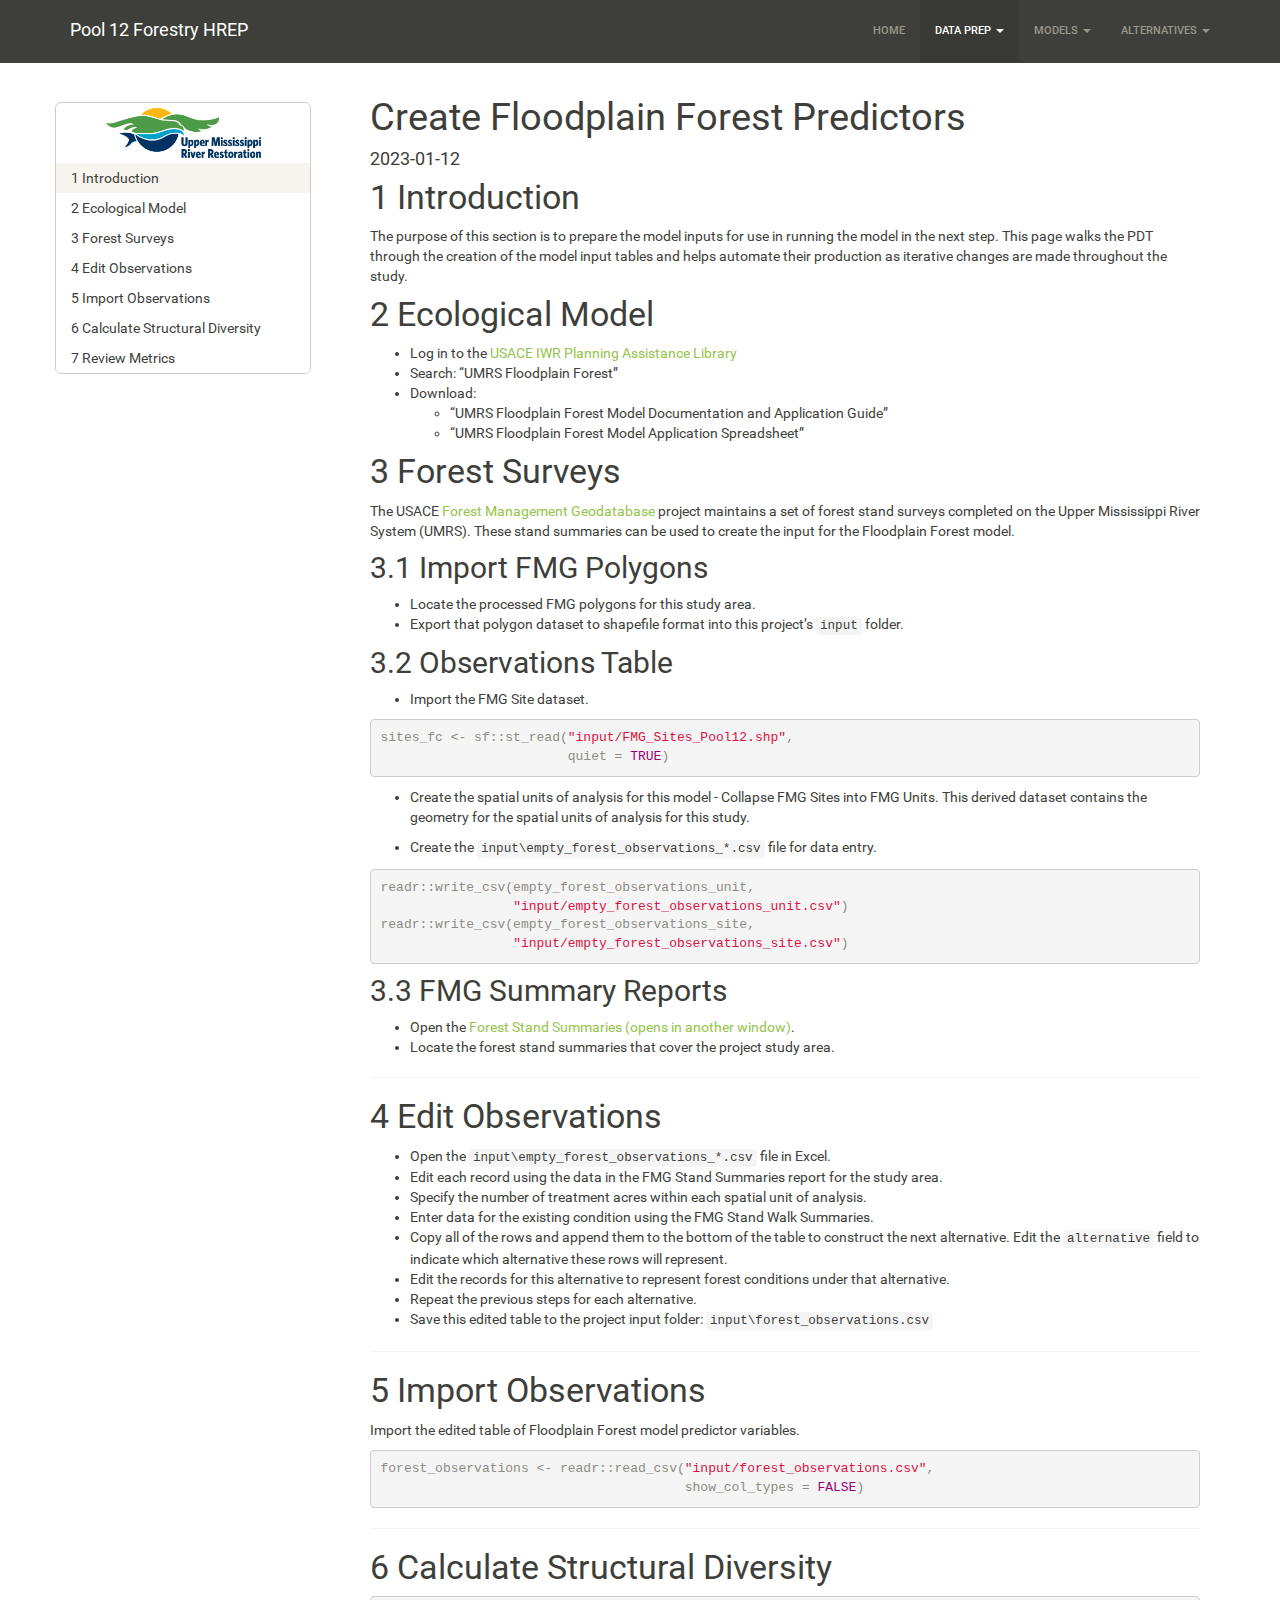
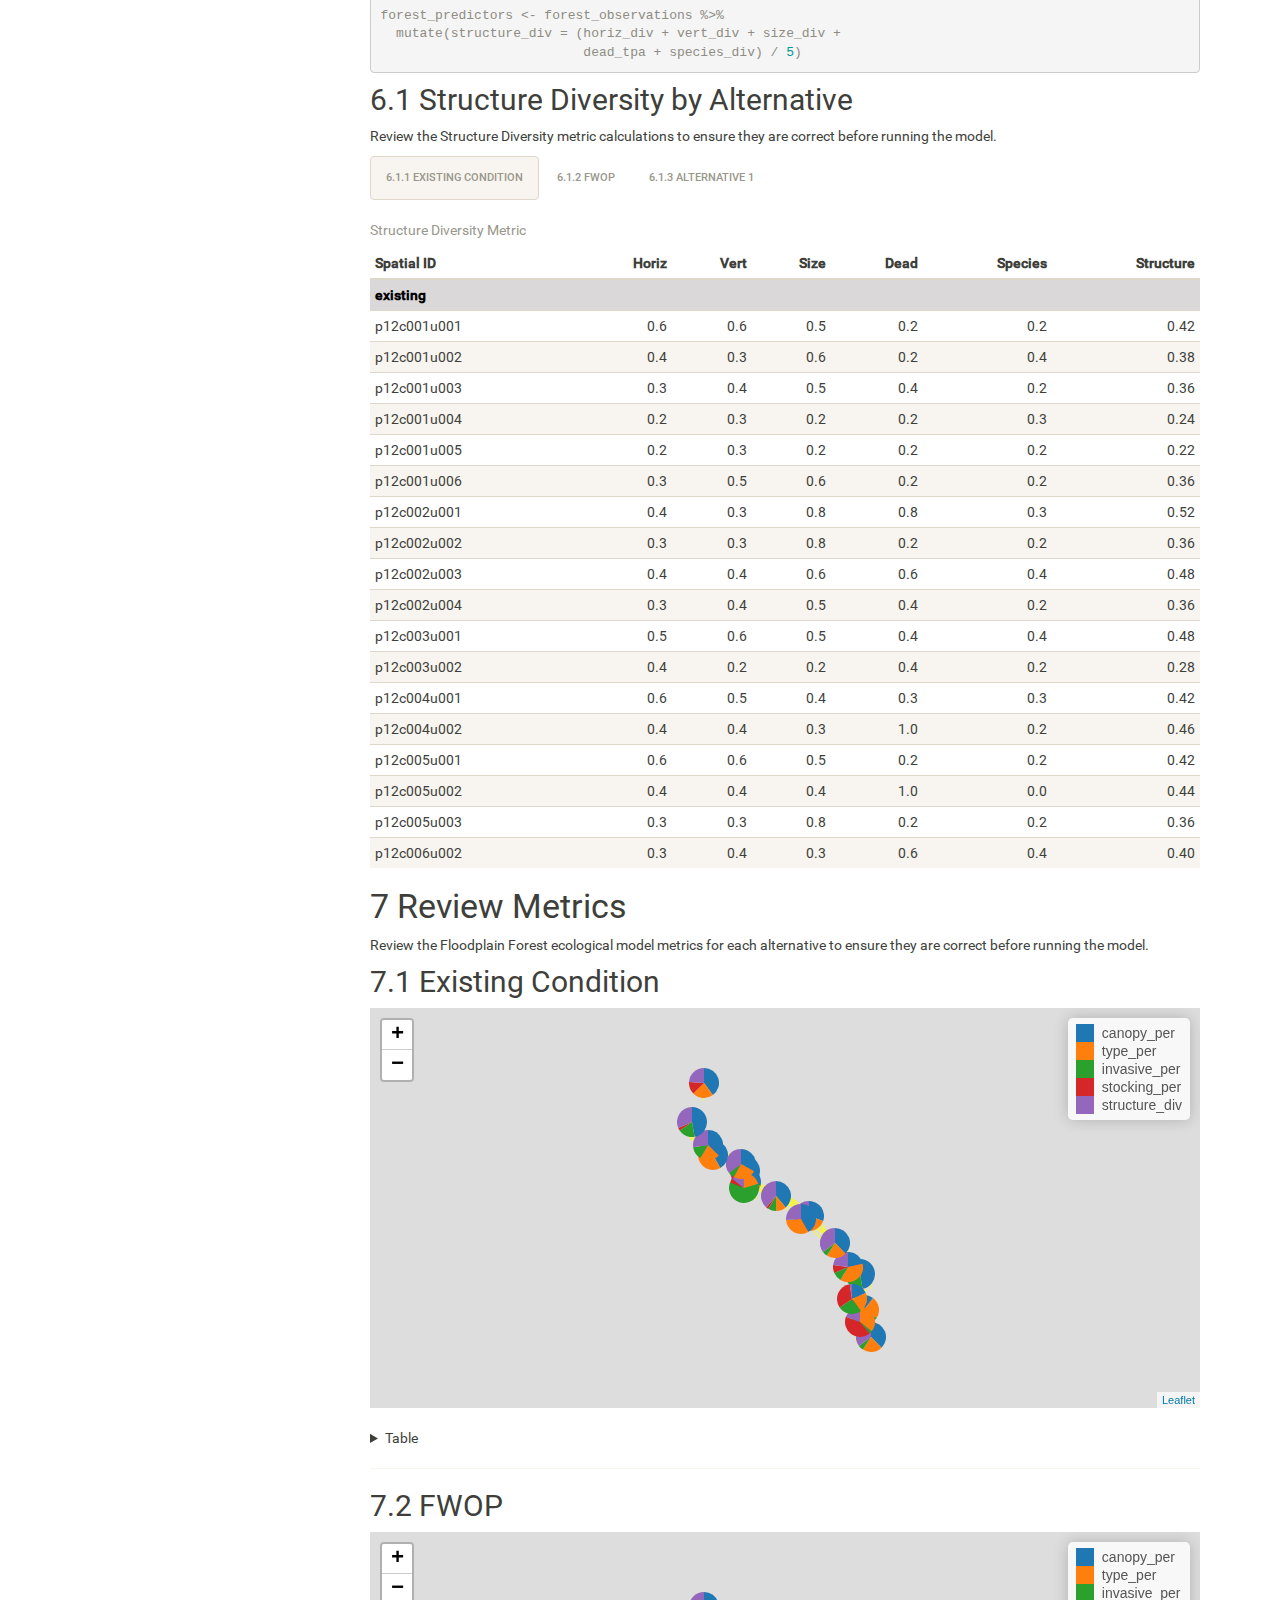
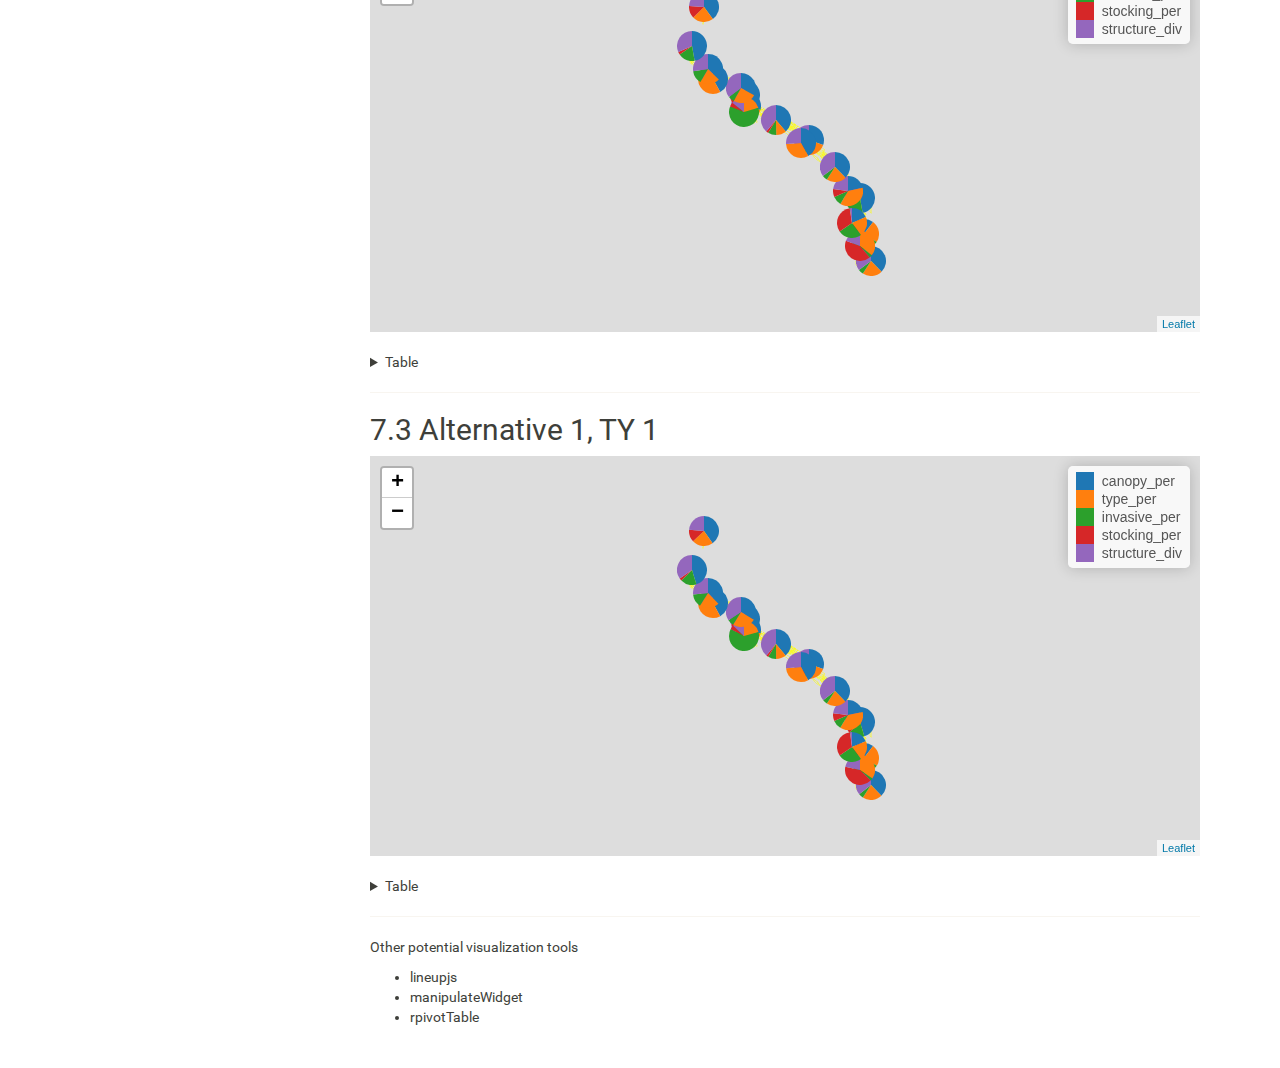
==== commit 8c3305ba: "updated based on Colin conversation" ====
--- a/docs/11-forest_data_prep.html
+++ b/docs/11-forest_data_prep.html
@@ -10,11 +10,11 @@
 
 
 
-<meta name="date" content="2022-09-20" />
+<meta name="date" content="2023-01-12" />
 
 <title>Create Floodplain Forest Predictors</title>
 
-<script src="site_libs/header-attrs-2.16/header-attrs.js"></script>
+<script src="site_libs/header-attrs-2.19/header-attrs.js"></script>
 <script src="site_libs/jquery-3.6.0/jquery-3.6.0.min.js"></script>
 <meta name="viewport" content="width=device-width, initial-scale=1" />
 <link href="site_libs/bootstrap-3.3.5/css/sandstone.min.css" rel="stylesheet" />
@@ -38,7 +38,7 @@
 <script src="site_libs/highlightjs-9.12.0/highlight.js"></script>
 <script src="site_libs/kePrint-0.0.1/kePrint.js"></script>
 <link href="site_libs/lightable-0.0.1/lightable.css" rel="stylesheet" />
-<script src="site_libs/htmlwidgets-1.5.4/htmlwidgets.js"></script>
+<script src="site_libs/htmlwidgets-1.6.1/htmlwidgets.js"></script>
 <link href="site_libs/leaflet-1.3.1/leaflet.css" rel="stylesheet" />
 <script src="site_libs/leaflet-1.3.1/leaflet.js"></script>
 <link href="site_libs/leafletfix-1.0.0/leafletfix.css" rel="stylesheet" />
@@ -196,8 +196,8 @@
   border-radius: 4px;
 }
 
-.tabset-dropdown > .nav-tabs > li.active:before {
-  content: "";
+.tabset-dropdown > .nav-tabs > li.active:before, .tabset-dropdown > .nav-tabs.nav-tabs-open:before {
+  content: "\e259";
   font-family: 'Glyphicons Halflings';
   display: inline-block;
   padding: 10px;
@@ -205,16 +205,9 @@
 }
 
 .tabset-dropdown > .nav-tabs.nav-tabs-open > li.active:before {
-  content: "&#xe258;";
+  content: "\e258";
+  font-family: 'Glyphicons Halflings';
   border: none;
-}
-
-.tabset-dropdown > .nav-tabs.nav-tabs-open:before {
-  content: "";
-  font-family: 'Glyphicons Halflings';
-  display: inline-block;
-  padding: 10px;
-  border-right: 1px solid #ddd;
 }
 
 .tabset-dropdown > .nav-tabs > li.active {
@@ -356,12 +349,6 @@
     <li>
       <a href="11-forest_data_prep.html">Floodplain Forest</a>
     </li>
-    <li>
-      <a href="12-kingfisher_data_prep.html">Belted Kingfisher</a>
-    </li>
-    <li>
-      <a href="13-marsh_wren_data_prep.html">Marsh Wren</a>
-    </li>
   </ul>
 </li>
 <li class="dropdown">
@@ -373,12 +360,6 @@
   <ul class="dropdown-menu" role="menu">
     <li>
       <a href="21-forest_model.html">Floodplain Forest</a>
-    </li>
-    <li>
-      <a href="22-kingfisher_model.html">Belted Kinfisher</a>
-    </li>
-    <li>
-      <a href="23-marsh_wren_model.html">Marsh Wren</a>
     </li>
   </ul>
 </li>
@@ -410,7 +391,7 @@
 
 
 <h1 class="title toc-ignore">Create Floodplain Forest Predictors</h1>
-<h4 class="date">2022-09-20</h4>
+<h4 class="date">2023-01-12</h4>
 
 </div>
 
@@ -459,17 +440,19 @@
 <ul>
 <li>Import the FMG Site dataset.</li>
 </ul>
-<pre class="r"><code>sites &lt;- sf::st_read(&quot;input/FMG_Sites_Pool12.shp&quot;,
-                     quiet = TRUE)</code></pre>
+<pre class="r"><code>sites_fc &lt;- sf::st_read(&quot;input/FMG_Sites_Pool12.shp&quot;,
+                        quiet = TRUE)</code></pre>
 <ul>
 <li><p>Create the spatial units of analysis for this model - Collapse
 FMG Sites into FMG Units. This derived dataset contains the geometry for
 the spatial units of analysis for this study.</p></li>
-<li><p>Create the <code>input\empty_forest_observations.csv</code> file
-for data entry.</p></li>
+<li><p>Create the <code>input\empty_forest_observations_*.csv</code>
+file for data entry.</p></li>
 </ul>
-<pre class="r"><code>readr::write_csv(empty_forest_observations,
-                 &quot;input/empty_forest_observations.csv&quot;)</code></pre>
+<pre class="r"><code>readr::write_csv(empty_forest_observations_unit,
+                 &quot;input/empty_forest_observations_unit.csv&quot;)
+readr::write_csv(empty_forest_observations_site,
+                 &quot;input/empty_forest_observations_site.csv&quot;)</code></pre>
 </div>
 <div id="fmg-summary-reports" class="section level2" number="3.3">
 <h2><span class="header-section-number">3.3</span> FMG Summary
@@ -488,11 +471,14 @@
 <div id="edit-observations" class="section level1" number="4">
 <h1><span class="header-section-number">4</span> Edit Observations</h1>
 <ul>
-<li>Open the <code>input\empty_forest_observations.csv</code> file in
+<li>Open the <code>input\empty_forest_observations_*.csv</code> file in
 Excel.</li>
 <li>Edit each record using the data in the FMG Stand Summaries report
 for the study area.</li>
-<li>Start with the existing condition.</li>
+<li>Specify the number of treatment acres within each spatial unit of
+analysis.</li>
+<li>Enter data for the existing condition using the FMG Stand Walk
+Summaries.</li>
 <li>Copy all of the rows and append them to the bottom of the table to
 construct the next alternative. Edit the <code>alternative</code> field
 to indicate which alternative these rows will represent.</li>
@@ -537,7 +523,7 @@
 <thead>
 <tr>
 <th style="text-align:left;">
-Spatial Unit
+Spatial ID
 </th>
 <th style="text-align:right;">
 Horiz
@@ -991,7 +977,7 @@
 <thead>
 <tr>
 <th style="text-align:left;">
-Spatial Unit
+Spatial ID
 </th>
 <th style="text-align:right;">
 Horiz
@@ -1445,7 +1431,7 @@
 <thead>
 <tr>
 <th style="text-align:left;">
-Spatial Unit
+Spatial ID
 </th>
 <th style="text-align:right;">
 Horiz
@@ -1470,7 +1456,7 @@
 <tbody>
 <tr groupLength="18">
 <td colspan="7" style="background-color: #dad8d8; color: #000000;">
-<strong>Alt_1</strong>
+<strong>Alt_1_1</strong>
 </td>
 </tr>
 <tr>
@@ -1900,8 +1886,8 @@
 <div id="existing-condition-1" class="section level2" number="7.1">
 <h2><span class="header-section-number">7.1</span> Existing
 Condition</h2>
-<div id="htmlwidget-d249dc529dd6e43ff40e" style="width:100%;height:400px;" class="leaflet html-widget"></div>
-<script type="application/json" data-for="htmlwidget-d249dc529dd6e43ff40e">{"x":{"options":{"crs":{"crsClass":"L.CRS.EPSG3857","code":null,"proj4def":null,"projectedBounds":null,"options":{}}},"calls":[{"method":"addTiles","args":["https://server.arcgisonline.com/ArcGIS/rest/services/World_Imagery/MapServer/tile/{z}/{y}/{x}",null,null,{"minZoom":0,"maxZoom":18,"tileSize":256,"subdomains":"abc","errorTileUrl":"","tms":false,"noWrap":false,"zoomOffset":0,"zoomReverse":false,"opacity":1,"zIndex":1,"detectRetina":false}]},{"method":"addPolygons","args":[[[[{"lng":[-90.4162548990268,-90.415829016337,-90.4158174230036,-90.4159928236317,-90.4166436202387,-90.4168862071173,-90.4168854344523,-90.4166336564106,-90.4163253566977,-90.4151942638953,-90.4148396447774,-90.4149119729435,-90.4151693750115,-90.4166767971508,-90.4166571909362,-90.4167433792519,-90.4170733409994,-90.4175028470472,-90.4174811663318,-90.4176948259475,-90.4180042147502,-90.4186350632575,-90.4179696294705,-90.4179155299766,-90.4178070706567,-90.4176777332982,-90.4176263237189,-90.4177007783609,-90.41751344816,-90.4174661636206,-90.41760846682,-90.4169901212278,-90.4170392946185,-90.4168603197137,-90.4167146180455,-90.4164516576084,-90.4163824693451,-90.4155592121813,-90.4152158979348,-90.4147533241039,-90.4145844261827,-90.4145228710257,-90.4143470229584,-90.4140455796274,-90.4139815609949,-90.4138472968806,-90.4136778392651,-90.4130394616154,-90.4129137090189,-90.4125816039669,-90.4124808372372,-90.4125014376676,-90.4121389408334,-90.4116230380023,-90.411676730993,-90.4118530457075,-90.4118199919253,-90.4119479771901,-90.4120442393852,-90.4121753588417,-90.4123462656016,-90.4123103917883,-90.4128372114115,-90.4129504723455,-90.413213252931,-90.413238360313,-90.413509665336,-90.4134376480558,-90.4133425853135,-90.4132883809853,-90.4131620726091,-90.4128864936345,-90.4129053264393,-90.4130644807112,-90.4127172017849,-90.412559774286,-90.4122981425701,-90.4120297126512,-90.4110417032896,-90.4108375773464,-90.4109258143659,-90.4110751059718,-90.4113746201904,-90.4116306589017,-90.4117808145564,-90.4117360572919,-90.4121947375909,-90.4127127950042,-90.412847198455,-90.4126668671137,-90.4127190429027,-90.4125340589895,-90.4121906747175,-90.4122250607019,-90.4117740380502,-90.4111424281307,-90.4106552970768,-90.4111582249206,-90.4112677811708,-90.4111921559475,-90.4113945325516,-90.4116114135689,-90.4116657274988,-90.4115878680685,-90.4112227338278,-90.4110191816061,-90.41079520266,-90.4108363013826,-90.4106034031343,-90.4104547613402,-90.4100883714405,-90.4096117136867,-90.4095015527419,-90.4092941981105,-90.4098824340257,-90.410076452823,-90.4108569559156,-90.4109002924102,-90.4104518864157,-90.4101839316367,-90.4099602729267,-90.4097054127395,-90.4096504836675,-90.4101458534852,-90.4099439702233,-90.4097069953927,-90.4095758818802,-90.4095732473908,-90.4094460117217,-90.4093113415086,-90.4092348585685,-90.4092653384666,-90.4093902428566,-90.4095161757466,-90.4088188203168,-90.4076127259084,-90.4079885885875,-90.4084867953389,-90.4087949724083,-90.4081015174241,-90.4074927453964,-90.4072118432263,-90.4071977349457,-90.4076411134997,-90.4082253306617,-90.4092101592368,-90.4099864981656,-90.4106261284397,-90.4109355216588,-90.4109871057544,-90.4116137606452,-90.4117358647756,-90.4122109724432,-90.4122322134038,-90.4125883789461,-90.4125115717692,-90.4132057663685,-90.4133189401768,-90.4132608999311,-90.413409589011,-90.4132933315149,-90.4135149585023,-90.4139206896728,-90.4149758350014,-90.4150009893002,-90.4153448206418,-90.4159876953095,-90.4171615335755,-90.4197974883324,-90.4204615557999,-90.4219855039247,-90.4225622283075,-90.4225034553373,-90.4223533782171,-90.4215020002946,-90.4211461477455,-90.4206817222298,-90.420416069165,-90.4200582722993,-90.4191984784395,-90.4188618123799,-90.4169659204493,-90.4162548990268],"lat":[42.3400389125584,42.3395583935789,42.3389791482173,42.3385920759839,42.3376909786618,42.3371293098076,42.3368535158024,42.3363817259302,42.3360914726523,42.3355830055714,42.3352432595856,42.3351239720938,42.3349991716295,42.3346471722129,42.3349066882035,42.3349816289067,42.3349112704194,42.3352689410207,42.3354535927615,42.3356659236447,42.3363113496485,42.3365924079057,42.3357071250479,42.3354640765333,42.3354114983406,42.3351220736616,42.3349391219931,42.3348028858714,42.3346901496849,42.3344539535492,42.3337044463861,42.3327891137212,42.3325900293986,42.3325465050421,42.3321060114682,42.3318058103302,42.3315711856471,42.3311409959851,42.3310625870998,42.331071951889,42.3310030745413,42.3308814886336,42.3310699483725,42.3309682979913,42.3310694143842,42.3310035625642,42.3311375989006,42.3311849839005,42.331284618621,42.3313089926054,42.3313633307426,42.3314782727996,42.3317269173448,42.3316640638709,42.33139141632,42.3312074189814,42.3309752665089,42.3308402269373,42.3308119892875,42.3309316354655,42.3308527869121,42.330649814621,42.3305626754816,42.3306702593432,42.330501922469,42.3306645914705,42.33048866398,42.3301294144504,42.3301042241188,42.3302037200942,42.3302165388789,42.3300734443996,42.3299270754293,42.3297931029772,42.3297013872788,42.3295358772369,42.3294638687669,42.3292615906823,42.3288469334011,42.328646701491,42.3282101929574,42.3280055755054,42.3278901114885,42.3275591813777,42.327307783836,42.3271168722279,42.3268035185888,42.3266813531155,42.3264948795569,42.3258658989666,42.3257522263192,42.3254500115586,42.3253125138447,42.3251396747827,42.3249757567512,42.3249536825073,42.324695509987,42.3242788582406,42.3240758299393,42.3236786345373,42.3230479716115,42.322775942769,42.3225220389742,42.3224301139742,42.3230712937856,42.3231419261976,42.3235847804788,42.3238854734462,42.3240671480939,42.324362150499,42.3245447804903,42.3242982769661,42.3237409314854,42.3235938936543,42.3234772879438,42.3233391807223,42.3224397253184,42.3206458396738,42.3198706172785,42.3197133098653,42.3198309808652,42.3197026159282,42.3193078908293,42.3187919149383,42.3188249123226,42.3190902126991,42.319318136472,42.3196144905537,42.3196662187606,42.3194840185289,42.3189925655071,42.3188087641052,42.3187692125681,42.3185635194082,42.3184260978877,42.3176615942306,42.31744924801,42.3173860988226,42.3172647278895,42.3172677386235,42.3173636351518,42.3172546528669,42.3169241492302,42.3166801345884,42.3167272604686,42.3171723248809,42.3174323972987,42.3175566851925,42.3176920489674,42.3178022189829,42.3180274628456,42.3185513643158,42.3191007233454,42.3193919712962,42.3201649475023,42.3204592973201,42.32178224094,42.3223556067241,42.3229540281056,42.3231156775722,42.3233427548338,42.324324170124,42.3253011956246,42.3270939805449,42.3274604281823,42.3283164078337,42.3294620536426,42.3309085776266,42.3346086537295,42.3359863552869,42.3386679016245,42.3402279139376,42.3403713345781,42.3404445881459,42.3403891004888,42.3405186685932,42.3414089991846,42.3415435949548,42.3415802147814,42.3414983079053,42.3413864842801,42.3405073034964,42.3400389125584]},{"lng":[-90.4194968340114,-90.4200392084918,-90.4197682519136,-90.4194769115882,-90.4191386440719,-90.4187888927419,-90.4187913315684,-90.4185809949805,-90.4180405179846,-90.4178657568097,-90.4177522011467,-90.4172148814616,-90.4173300415321,-90.4178749544437,-90.4181188960566,-90.418507411598,-90.4185354790682,-90.4196190873871,-90.4197104867344,-90.4196734157467,-90.4190082637579,-90.4190893660505,-90.4194968340114],"lat":[42.3384793777446,42.338392818143,42.338035535833,42.3378967786861,42.3375816582028,42.3371294762146,42.3369720928391,42.3372339764661,42.337316782542,42.3372547254579,42.3373737566316,42.3374910931244,42.3378746306944,42.3387263537443,42.3387496025819,42.3391049112246,42.3393455610442,42.3396909499565,42.3396583423418,42.3395389981894,42.3387692114843,42.3386115872616,42.3384793777446]},{"lng":[-90.4174306742026,-90.4173440569712,-90.4171746733819,-90.4173713083173,-90.4170681266852,-90.4171623852959,-90.4176253920543,-90.4177391433237,-90.4174306742026],"lat":[42.3385408340866,42.3384050329219,42.3385229168504,42.3386447208816,42.3389773319099,42.3390866291995,42.3392150453564,42.3389656557557,42.3385408340866]}],[{"lng":[-90.4026718083258,-90.4028545815824,-90.4028686266777,-90.4029654496991,-90.4033997262017,-90.4036879019414,-90.4035529918975,-90.4035946691921,-90.4033709238305,-90.4034209763173,-90.4032675288373,-90.403408327763,-90.4032678244584,-90.4034796115271,-90.4032768783276,-90.4031850335258,-90.4032291052149,-90.403618213506,-90.4031425556312,-90.4028552790822,-90.4025065010627,-90.4026718083258],"lat":[42.3254198818045,42.3254692840281,42.3253362954137,42.3253553269668,42.3257170442018,42.3257518927067,42.32608135945,42.3261731184081,42.3264276491079,42.3268140335491,42.326961695556,42.3271424143263,42.3276935655605,42.3278859814817,42.3284818151693,42.3297770867406,42.3304420622489,42.3308380592494,42.3312770067046,42.3317306446159,42.3329521861974,42.3254198818045]}],[{"lng":[-90.412133391319,-90.4122385893487,-90.41235603874,-90.4124700166996,-90.4127168443566,-90.4127884744969,-90.4132851544334,-90.4138415973091,-90.4141920829118,-90.414454594976,-90.414599888316,-90.4150537011763,-90.4154260859822,-90.4154959075006,-90.4153910437242,-90.4150792952739,-90.4147435447207,-90.4141418021896,-90.413676588354,-90.4134244154145,-90.4134522552579,-90.4133592300852,-90.4130448611161,-90.4128534482119,-90.4125052180549,-90.4126028461362,-90.4125069346522,-90.4121623821302,-90.4119977005031,-90.4119300745661,-90.4123855071102,-90.4127119995898,-90.4128065984159,-90.4130372500545,-90.4131424802554,-90.4133134210123,-90.4138373849201,-90.4139854348417,-90.4144807682913,-90.4149673386284,-90.4155303687737,-90.416101898277,-90.4165317974516,-90.4172035020366,-90.4171375866803,-90.4169725731268,-90.4148818816173,-90.4146399367281,-90.4145208867554,-90.4143071380674,-90.4138417271297,-90.4126163582886,-90.411995772013,-90.4114510520024,-90.4112279921152,-90.4108027395354,-90.4106139449528,-90.4107519482651,-90.4110154143023,-90.4114760094254,-90.4116660969321,-90.4118708399275,-90.4121330891388,-90.4120342052558,-90.4121379404154,-90.412133391319],"lat":[42.334352694197,42.3343228922942,42.3343956389465,42.3341916218585,42.3341661342199,42.3344976093022,42.3341639600115,42.3334855954026,42.3336116073583,42.3339713391591,42.3340289147243,42.3340248273344,42.3337162855468,42.3334720082046,42.3333369304398,42.3332002818459,42.332773546928,42.3324810885873,42.3325033750059,42.3322260407244,42.3320507951755,42.3319849875144,42.3319338207802,42.3320834003963,42.3320627240876,42.3322661874657,42.3323475808288,42.3323707746683,42.3323146366403,42.3321235905543,42.3317695286722,42.3315993934026,42.3316407085432,42.3315565808845,42.3316211154276,42.3315126838704,42.3314567447274,42.3315192227127,42.3314494084444,42.331523141104,42.3314854376683,42.3320709677682,42.3328705237102,42.3336812720202,42.334035283126,42.3342560552131,42.334912220412,42.3351269183242,42.3354458898172,42.3355406614892,42.3359890573139,42.3365040159466,42.3371647681856,42.3373225854313,42.3372174752066,42.3368275961715,42.3364916020442,42.3361307265622,42.3360178784507,42.3354546177491,42.3354286323024,42.3350421471061,42.3349350998035,42.3347840247174,42.3346660570686,42.334352694197]}],[{"lng":[-90.4027547430648,-90.4031342794374,-90.4028979024958,-90.4026605212885,-90.4027547430648],"lat":[42.3347824388116,42.3351579684295,42.3359827598711,42.3347191645904,42.3347824388116]}],[{"lng":[-90.4141271492028,-90.4140854174096,-90.4138279927713,-90.4136887332308,-90.4132242127748,-90.4122453392794,-90.4113216694553,-90.4119015515709,-90.4123296028149,-90.4128911146392,-90.4131514943509,-90.4134939911582,-90.4135950633527,-90.4139046482312,-90.4137968433593,-90.413846715145,-90.4137325898341,-90.4133909291552,-90.4132018140489,-90.4132343777238,-90.4130296060724,-90.4126830977208,-90.4122799319771,-90.4121680680575,-90.4123301357027,-90.4127629482663,-90.4138101787376,-90.4143360958615,-90.4144847944559,-90.4155458837182,-90.4159660535715,-90.4163327047925,-90.4163923439007,-90.4161045870513,-90.4154764903485,-90.4154372911862,-90.415565260051,-90.4142955628308,-90.4141271492028],"lat":[42.3399255931176,42.3393676413026,42.3385386969488,42.3384000524662,42.338262333343,42.338357140468,42.3381479014563,42.3379194060483,42.3379165649997,42.3376081961983,42.3375699209054,42.3374236217136,42.3372940056036,42.337206825732,42.3370385371868,42.3369065396395,42.3368102361041,42.3368749455468,42.3369925538016,42.3371454978027,42.3373344856043,42.3374915405748,42.3375196202885,42.3374015735231,42.3371154205263,42.3367106126277,42.3362885594538,42.3357743380713,42.3357389562483,42.3360160693015,42.3362013848283,42.336611366897,42.3369429466646,42.3377584730301,42.338898276736,42.3393994516768,42.340038505319,42.3400700225362,42.3399255931176]},{"lng":[-90.4151846276094,-90.4150977732018,-90.4148956366496,-90.4145324136755,-90.414431210558,-90.4144638462712,-90.4145891521533,-90.4146887610914,-90.4147983975221,-90.4152856313824,-90.4152246671755,-90.4152923470098,-90.4151846276094],"lat":[42.3364148034185,42.3364259252309,42.3362492393313,42.3362202062574,42.3364403097572,42.3365310106169,42.3365062052415,42.3365695894346,42.3367649270915,42.3371892442478,42.3366250476744,42.3364518954385,42.3364148034185]}],[{"lng":[-90.409315874405,-90.4089334258806,-90.4088251945766,-90.4085350655195,-90.408520046022,-90.4086950328438,-90.4088815030803,-90.4090391304887,-90.4092145564425,-90.4094235919178,-90.409569806769,-90.4096131381585,-90.410120477726,-90.4103909816995,-90.4100989067093,-90.410318088224,-90.4103670949032,-90.410688573003,-90.410769640341,-90.4107008414428,-90.4110696045475,-90.4116309646291,-90.4123207272016,-90.4127223922388,-90.4122302081796,-90.4114851648658,-90.4110893699561,-90.410861019547,-90.411036968422,-90.4115942433527,-90.4122856227684,-90.4129071525173,-90.4133989509,-90.4137192404749,-90.4138959254839,-90.4139221297637,-90.4140834694121,-90.4143595222375,-90.4148443356525,-90.4157705012057,-90.416340204338,-90.4164746671285,-90.4164390335604,-90.4161735472925,-90.4156035244699,-90.4148296878793,-90.4138990319868,-90.413238075653,-90.4126999492289,-90.4123732398119,-90.4124105087244,-90.4115309093843,-90.4112345648588,-90.4108051058314,-90.410516105614,-90.409315874405],"lat":[42.3418289253271,42.3417253822148,42.3414467325931,42.341213551301,42.341058712835,42.34097713642,42.3407021450145,42.3406557841282,42.3408497643892,42.3407568328969,42.3408034933848,42.3410436851784,42.341219000376,42.3406489527079,42.340492629122,42.3403077149933,42.3400791729827,42.340098369851,42.3400022568331,42.3398980313809,42.3396671090769,42.339505919884,42.3394658614194,42.3392767776857,42.3390722591936,42.3390010041826,42.3388925921292,42.3386586430722,42.3385386349505,42.3384804377691,42.3385912209049,42.3385970910078,42.3385121676475,42.3389615333523,42.3394148299395,42.3399662897846,42.3401558788702,42.340257413762,42.3401825773404,42.3402354381294,42.3405093990651,42.3406625675409,42.3408464189498,42.3411531560073,42.3414475688767,42.3412938732643,42.3407003461392,42.3406056737769,42.3406856663196,42.3406603063148,42.3407989095793,42.3415869440789,42.3416808012217,42.3416900179896,42.341876062196,42.3418289253271]}],[{"lng":[-90.4184594871701,-90.4181887183931,-90.4179276743112,-90.4173057187743,-90.4182203100712,-90.4183510036739,-90.4186318345126,-90.4187747045782,-90.4187646532238,-90.4159673139187,-90.4143063922966,-90.4142790879536,-90.4136236495656,-90.4128684243358,-90.4112756170038,-90.4108642969794,-90.4108494435113,-90.4109892595836,-90.4122800958404,-90.4125249489409,-90.4128161822533,-90.4133353781483,-90.4138556206785,-90.4142082908065,-90.4144292135707,-90.4147137614104,-90.4143956336123,-90.4146146010914,-90.4149882604284,-90.4155187123212,-90.4163711567008,-90.4169283919289,-90.417740604088,-90.4182920875399,-90.4188518774956,-90.4188835396516,-90.418669675385,-90.4186657591626,-90.4187879657342,-90.418979482458,-90.4196159147303,-90.4197520931774,-90.4198206317682,-90.4195561814206,-90.4194654565992,-90.4189105837696,-90.4186096913223,-90.4184594871701],"lat":[42.3452201625996,42.3451748134655,42.3452911336982,42.3451178605186,42.344999705605,42.3450821334192,42.345086056798,42.3449990668417,42.3448916849743,42.3449459581565,42.3448984395374,42.3447892154339,42.3447153457486,42.3443559507499,42.3431517243473,42.3430095358829,42.3429040224029,42.3428419708687,42.3431435431718,42.3435410742748,42.3437765946826,42.3440996470796,42.3442509111601,42.3441446556028,42.34423900097,42.3441841405125,42.3440498639593,42.3439316154301,42.3434335266213,42.3432132113182,42.3430651262133,42.3430612500333,42.3431895000825,42.3434408598858,42.3438124434501,42.3438733379569,42.3440092249002,42.3441234567222,42.3440870079522,42.3441688546294,42.3442090695252,42.3444171634763,42.3449949258371,42.3450238274391,42.3451548199705,42.3453048648434,42.3453154470382,42.3452201625996]},{"lng":[-90.4152754854145,-90.416174350038,-90.4164568908728,-90.4162222929557,-90.415966706846,-90.4153430095605,-90.415149369666,-90.41507005439,-90.4150769432669,-90.4152754854145],"lat":[42.3440491994402,42.3441232413042,42.3440805189687,42.3438831695106,42.343903165595,42.3437302324501,42.3437687096754,42.343873704846,42.3440918083347,42.3440491994402]}],[{"lng":[-90.4220182042158,-90.4222005121634,-90.42211814146,-90.4218072776956,-90.4213676815678,-90.4213239374283,-90.4214586196718,-90.4216527022498,-90.4220182042158],"lat":[42.340787297139,42.3409629498952,42.3414066515323,42.3415473818072,42.3414588632596,42.3411934048478,42.3408843084739,42.3407719259934,42.340787297139]}],[{"lng":[-90.4192495586727,-90.4190645268674,-90.4193697335805,-90.4193895723867,-90.419487287617,-90.4204279478589,-90.4210397139343,-90.421037151012,-90.4207999742936,-90.4204136279481,-90.4194115430063,-90.4191871435797,-90.4190875051704,-90.4188543614669,-90.4178798219066,-90.4168395082896,-90.4168274271596,-90.4169266553642,-90.4180346174844,-90.418047630351,-90.4175396677154,-90.4173343105233,-90.4170458719469,-90.4170602426302,-90.4171442873899,-90.4172771143783,-90.4170936094875,-90.4168217482015,-90.4164756934316,-90.4155773676827,-90.4147663020257,-90.4142645421466,-90.4136222063042,-90.4132640592963,-90.4130437445358,-90.4122958550706,-90.4130225788237,-90.4133934124403,-90.4134037759362,-90.4136263032829,-90.4140118888651,-90.4141454565191,-90.4141122606548,-90.4143738023731,-90.4145487045086,-90.4143280542654,-90.4141296932114,-90.4140383628599,-90.4139028250982,-90.4136560822383,-90.4139216908119,-90.4136643007735,-90.4130461599116,-90.4123240526245,-90.4122146124976,-90.4125981382223,-90.4131650330247,-90.4135924185826,-90.4149287595152,-90.4156644364623,-90.4162503033561,-90.4168450092485,-90.4169692763865,-90.4173879981541,-90.4188749007168,-90.4194765365293,-90.4200986004881,-90.4210937587617,-90.4219035315938,-90.4222836326178,-90.4225029037176,-90.4227704885071,-90.423056743321,-90.4241470991784,-90.4247694439934,-90.4246234779184,-90.4243710559858,-90.4238204894646,-90.42328746089,-90.4225372279715,-90.4219074316375,-90.4212029769592,-90.4208312254004,-90.420450112383,-90.4197578815097,-90.4192495586727],"lat":[42.3437507320678,42.3435383123628,42.3432646768867,42.3428616417811,42.342707378575,42.3423415563336,42.3425409199987,42.3422660683273,42.3421912048309,42.3421984239046,42.342449692616,42.3426590766499,42.3432408204363,42.3433224157026,42.3429210484284,42.3427365084038,42.3426055669408,42.342571398262,42.3425269801284,42.3422415272115,42.3420858113601,42.342095776021,42.3422369356836,42.3423024154271,42.3422722079141,42.3423637299316,42.3424855242089,42.3424740601874,42.3427223230909,42.3428613703041,42.3433388771018,42.3438235834085,42.3438572855135,42.3437705769475,42.3433562113465,42.3427468993581,42.3428697509689,42.3430248939897,42.3431140810206,42.3432396583824,42.34323375536,42.3431440091417,42.3428381967865,42.3430197176309,42.3428509810186,42.3423853324653,42.34226653437,42.3424471423652,42.3424631566333,42.3423155736897,42.3421076916541,42.3419796520982,42.3419715814315,42.3418044545133,42.34170942959,42.3412638243301,42.341145578111,42.3412330240188,42.3418382262916,42.3418726908996,42.3416314157924,42.3411118553116,42.3410967874783,42.3412013824849,42.341851396038,42.3419632301581,42.3419683034283,42.3417171726168,42.3417854297328,42.341522359552,42.3412073869498,42.3411752908316,42.3414009323996,42.3427537753243,42.3439425822589,42.3439990831745,42.3438669143679,42.3430924486189,42.3429650637559,42.3429758864396,42.3431399235507,42.3435353171158,42.3439859557917,42.3438669614437,42.3441088868713,42.3437507320678]}],[{"lng":[-90.4193195157635,-90.419084450021,-90.4183301779846,-90.4180323793274,-90.4177905444307,-90.4175746225732,-90.4172586413998,-90.4170887086821,-90.4166619840745,-90.4163994655361,-90.4161915894879,-90.4165036403866,-90.4164764506744,-90.416364917309,-90.412865335279,-90.4095553448064,-90.4098882353131,-90.4102665575837,-90.4103589996025,-90.4101433229045,-90.4101935663327,-90.411723159821,-90.4131919160325,-90.4135152765463,-90.4141764976688,-90.4145321803987,-90.4147711995613,-90.4151761198459,-90.4151476575753,-90.4148197891527,-90.4148178889016,-90.4156710174131,-90.4165869258662,-90.4178685365987,-90.4193406625889,-90.419956189176,-90.4202569867594,-90.4202707229399,-90.4204878009429,-90.4206197808127,-90.4205484408369,-90.4202145297,-90.420077021855,-90.4201014606366,-90.4204066095672,-90.4209391456351,-90.4201041432964,-90.4201448821233,-90.4202534366745,-90.4204921826806,-90.4208578802654,-90.4214578159944,-90.4213526208381,-90.421434280882,-90.4225580251855,-90.4229675564001,-90.4230696557963,-90.4231953164309,-90.4232530629913,-90.4231063540239,-90.4229302879723,-90.4224081444957,-90.4222528481431,-90.4224290516566,-90.4226889828736,-90.4228256316481,-90.4232902046852,-90.4238699955344,-90.4237789715082,-90.4238881031289,-90.4242317402578,-90.4244805782064,-90.4249005964845,-90.4249915074971,-90.4251742596595,-90.4244952773081,-90.4244494997141,-90.4245456112312,-90.4242722443697,-90.4239568214565,-90.4239969824862,-90.4237350507569,-90.423955564426,-90.4236498583897,-90.4229866524495,-90.4234478560238,-90.4241236336697,-90.42416494702,-90.4239854676229,-90.4235708240877,-90.4231781267897,-90.4222521289067,-90.4219256349043,-90.421825668193,-90.4218942322021,-90.4227985148041,-90.4229930322199,-90.4228797220811,-90.4225572588675,-90.4225357485224,-90.4222788664464,-90.4217526036197,-90.4217400699739,-90.4213486381468,-90.4209138870592,-90.4202960842949,-90.4200819891576,-90.4210191740056,-90.42122554791,-90.4214122011386,-90.4222842124146,-90.423177160952,-90.4236970966521,-90.4243534378197,-90.425261386995,-90.4258543646581,-90.4265871993673,-90.4262758094536,-90.425994839599,-90.426033090132,-90.4261130698759,-90.4260596025861,-90.426566443749,-90.4276069882416,-90.4274689926003,-90.4275061350548,-90.4274180766091,-90.4268166686903,-90.4253432760514,-90.4246814529212,-90.4237144698862,-90.4233929900474,-90.4232836446931,-90.4234747270128,-90.4232959693491,-90.4232053731407,-90.4226924125286,-90.4222990250416,-90.4216579819595,-90.4211906994099,-90.4206060279684,-90.4204022484337,-90.4194617843776,-90.4193195157635],"lat":[42.3488670026451,42.348869029484,42.3490794906235,42.3490300920492,42.3488726570635,42.3481514207687,42.3477521541004,42.3476415221875,42.3476161791524,42.347706153691,42.3479242727118,42.3485211082958,42.3490679762244,42.349174197206,42.3465965067388,42.3444266575611,42.3441289144135,42.3441697736612,42.3439245901699,42.3434869813636,42.3431316725206,42.3439745097238,42.345376269475,42.3455112789434,42.3456157896007,42.3460279132684,42.3457759799831,42.3456491850518,42.3455795653917,42.3454995773188,42.3454205898241,42.3452005176862,42.345495532787,42.3456195476928,42.3455816136998,42.3453548766394,42.3458250123091,42.3460497687677,42.346189132297,42.346419014365,42.3466367415359,42.3468076320487,42.3469211182176,42.3469902408398,42.3468861949063,42.3465482964007,42.345097310999,42.344865129637,42.3447868018289,42.3447292748642,42.3447718168011,42.3451320702378,42.3455846723936,42.3461011618607,42.3475290172114,42.3476036768482,42.3478455328707,42.3479145277043,42.3478381424011,42.347191952844,42.3471204960036,42.3466353420815,42.3463538263345,42.3463492126252,42.3466011544272,42.3466316345539,42.3464229303657,42.3469398393709,42.3473595211748,42.347693534177,42.347834316661,42.3483064052724,42.348523639043,42.3488092281297,42.3482902587299,42.3475043972095,42.3473713303648,42.3472959174911,42.3470350030957,42.346414941913,42.3460882133859,42.345852056301,42.3456505268158,42.345586221702,42.3451556241651,42.3449770462289,42.3454546862739,42.3450458888176,42.344944706126,42.3448734175675,42.3446153420925,42.3443672754287,42.3442030024819,42.3442965945381,42.3443416560607,42.344617373265,42.344761977213,42.3449977082073,42.3452133581616,42.3453249772752,42.3453825165519,42.345220230912,42.3449705669575,42.3447172198646,42.3445489894676,42.3444980319571,42.3443455479082,42.3441578650781,42.3439969749292,42.3436872275001,42.3432254078443,42.3431518399278,42.3432950872888,42.3440323215708,42.3448536166636,42.3460977362007,42.3470951334985,42.3473051855441,42.3476771332508,42.3482285753298,42.3481919617672,42.34776104477,42.3471748826709,42.3484405211043,42.3495053853693,42.3498453908229,42.3500106622773,42.3504973150056,42.35085052737,42.3510812036451,42.3512577259462,42.3511429124203,42.3509541518306,42.3502260184165,42.3491411566295,42.3489329672485,42.3485983631317,42.3484144923332,42.348473180575,42.3490118967449,42.3493884834919,42.3493647166294,42.3488743617848,42.3488670026451]}],[{"lng":[-90.4222377744699,-90.4219494101065,-90.4216635383569,-90.4208506790103,-90.4198579745824,-90.4204030317559,-90.421448934844,-90.4216262449725,-90.4214428665173,-90.4211778965136,-90.4204013006043,-90.420081500574,-90.4199735579127,-90.4166482953331,-90.4165508405165,-90.4166998818964,-90.4164602213258,-90.4165666191392,-90.416884624007,-90.4171902292944,-90.4174849512981,-90.4176919441847,-90.4181552331436,-90.4193096300858,-90.4198718933312,-90.4204769312835,-90.4210826841999,-90.4217992032775,-90.4222616640531,-90.4227399779577,-90.4230587575109,-90.4231761993764,-90.4233289142952,-90.4231236827744,-90.4231944980955,-90.4233318511556,-90.4236919074769,-90.4239869516033,-90.425376994374,-90.4267607364193,-90.4272562995608,-90.4276660667951,-90.4277506474634,-90.4276821475963,-90.4278705798496,-90.4282638054337,-90.42892295405,-90.42913554986,-90.428998535011,-90.4284331615674,-90.4284869659199,-90.4276173453043,-90.4275983883501,-90.4274925513676,-90.4271170490368,-90.4267937026135,-90.4267670389287,-90.4264855690663,-90.4263990334184,-90.4266890051735,-90.426691256783,-90.4265849776735,-90.4262867876683,-90.4261782800613,-90.4262169024402,-90.4263945660936,-90.4262727610727,-90.4261311502125,-90.4259121658945,-90.426087326479,-90.4261521589944,-90.4260034670473,-90.4259591494198,-90.425843174079,-90.4254729919316,-90.4251849657682,-90.4245073099793,-90.4243797871973,-90.4241336628151,-90.424048228849,-90.4237030256246,-90.4231913768782,-90.4230543695313,-90.4229347518899,-90.4229520275385,-90.4228340859491,-90.4229508127441,-90.4235649318482,-90.4239095625636,-90.4242444320986,-90.4243478131179,-90.4250083607315,-90.4263793068947,-90.4258054580288,-90.4247540761319,-90.4238531732537,-90.4230764672675,-90.4219371679019,-90.4217397769182,-90.4218835704597,-90.4220683033172,-90.4222456493762,-90.4223050573438,-90.4222377744699],"lat":[42.3517731274282,42.3515410049145,42.3515082034185,42.3511139896701,42.3503214767296,42.3510131955494,42.3517906239466,42.352033102898,42.3520980790647,42.352062426477,42.3515040583847,42.3514608714955,42.3515177514624,42.3493449792524,42.349272377132,42.3485463781136,42.3478685853397,42.3477527109771,42.3477661849101,42.3479146482734,42.3483169066091,42.3489734218507,42.3492329463486,42.3489933201078,42.3492848678776,42.349476434095,42.3492646640033,42.3485875704957,42.3485610598897,42.3487516219317,42.3489874243766,42.3492741671401,42.3501263769868,42.3507846650486,42.3510523189028,42.3512121298194,42.351369259392,42.3513668902719,42.3509249237292,42.3506363708315,42.3503764034215,42.3500288254227,42.3495791795061,42.349135309457,42.3489129633629,42.3497948284562,42.3507005401869,42.3513476719669,42.3523129048092,42.3535419665745,42.3549023531718,42.3548565956879,42.3554809431567,42.3556731373168,42.3557476950477,42.3557058862336,42.355476042424,42.3554398117905,42.3553385059667,42.3550702871161,42.354537167015,42.3544654000247,42.3544834445045,42.3544026065162,42.3541512791275,42.3540947183668,42.3535232202637,42.3534351566806,42.3535495571042,42.3537586290205,42.3540609051064,42.3542608829719,42.3548247007369,42.3549114445965,42.3547333641384,42.35430199894,42.3539363520637,42.3534212170766,42.3532491177111,42.3528282085566,42.3524873537826,42.3523246692861,42.3516751762404,42.351631028497,42.3523670773086,42.3526214941489,42.3528306946816,42.3533933637555,42.3535394088351,42.3534823675224,42.3540111558675,42.3544023903762,42.356089310162,42.3556066684576,42.3544112974252,42.3538105987027,42.3534503249495,42.3526592337946,42.352358976923,42.3521926595862,42.352264260806,42.3522322296424,42.3521525178995,42.3517731274282]},{"lng":[-90.4280474148274,-90.4281435286179,-90.4279863883509,-90.4277419871225,-90.4275521803015,-90.4275553681133,-90.4272335415174,-90.4267516106479,-90.4267374542239,-90.4271701273838,-90.4274685791123,-90.4277759860675,-90.4279292976896,-90.4280474148274],"lat":[42.3524265270209,42.3520020745099,42.3519318579754,42.3513793461817,42.3512637719493,42.3510231670703,42.3510128256708,42.3512804969045,42.3514867497837,42.3516673919157,42.3521069623092,42.3522704434345,42.3525053931072,42.3524265270209]}]],[[{"lng":[-90.420527172042,-90.4209694447545,-90.4217556941464,-90.422568565224,-90.4249323271032,-90.4249491023596,-90.4248056920718,-90.4244066844189,-90.4241413529735,-90.4235706322653,-90.422680151618,-90.4216025175507,-90.4209257525355,-90.4200608049705,-90.4201249801722,-90.420527172042],"lat":[42.3313680418736,42.3315572388081,42.3320603976717,42.3328947428722,42.3357594149463,42.3359384908983,42.336087720262,42.3361698940597,42.3361401028712,42.3358032315715,42.3349611919454,42.3337134573701,42.3331592712357,42.3315933731447,42.3313982488958,42.3313680418736]}],[{"lng":[-90.4271398395849,-90.4278403089827,-90.4281354946977,-90.4280678827247,-90.4276508715809,-90.4272505005499,-90.4270320335261,-90.4270327553674,-90.4271398395849],"lat":[42.3421897006574,42.3428053271278,42.3436502339086,42.3439310676541,42.343620609347,42.3431092940257,42.3423940644849,42.3422225545516,42.3421897006574]}],[{"lng":[-90.4372930454653,-90.4345445897012,-90.4338852168718,-90.433024025571,-90.4322495759042,-90.4316901874417,-90.4319922015016,-90.4325725982589,-90.4330161883935,-90.4339198579276,-90.4344408119426,-90.4350127242355,-90.4355350093316,-90.435639688331,-90.4341008255659,-90.4332410545575,-90.432249758239,-90.4317280194783,-90.4316470909415,-90.4317059067233,-90.4315041068478,-90.4312764716157,-90.4296291136952,-90.4291754770096,-90.4283326940652,-90.4270842309442,-90.4261637573256,-90.4258536506195,-90.425876372933,-90.4260179606707,-90.4263102738791,-90.4267275984137,-90.4282590028215,-90.4305521588955,-90.4326677860702,-90.4341414742733,-90.4349427965861,-90.435834262125,-90.4369433194154,-90.4379921618993,-90.4383509745799,-90.4389088303274,-90.4391687427352,-90.4393080485573,-90.4392560753395,-90.438352202911,-90.4380107525258,-90.4372930454653],"lat":[42.3504231124868,42.3493235308866,42.3489571347272,42.3482606192169,42.3473839815313,42.3462469052955,42.346459256453,42.3473689974071,42.347717470886,42.3478111154643,42.348060781106,42.3479851440184,42.3481574846157,42.3480719800041,42.34727313532,42.3470916151369,42.3463961947445,42.3454292766938,42.3451500949738,42.3449641945443,42.3447813830936,42.3442979003986,42.3427421485775,42.3419912591959,42.3413052054806,42.3399640807089,42.3392941798826,42.3388042834648,42.338640986115,42.3385160999286,42.3385281634875,42.3387529278255,42.3399932145863,42.3424749624554,42.3445881407953,42.3459042067158,42.3464582440306,42.3469285168643,42.347783804102,42.3487935615322,42.349302516342,42.3497911013869,42.3500964311495,42.3504247760631,42.3505276866899,42.350686827765,42.3506573569141,42.3504231124868]}],[{"lng":[-90.4267784591565,-90.4271266977827,-90.4281211196691,-90.4297969603481,-90.4304204798358,-90.4306684413729,-90.4326157829521,-90.4326650299416,-90.4324168225488,-90.432303017939,-90.4321230215039,-90.4307288125457,-90.4302256483198,-90.4278106223418,-90.4273879357636,-90.426728435724,-90.4267784591565],"lat":[42.3433835231996,42.3439293457778,42.3448525274576,42.3469161117829,42.3475483031694,42.3479759557183,42.3498019702935,42.3499730112155,42.3502815903342,42.3502378446696,42.3498740407016,42.3483055289214,42.3476174069768,42.3453516721265,42.3447782666725,42.3433325250341,42.3433835231996]}],[{"lng":[-90.4365587852496,-90.4352923250772,-90.4346947985979,-90.4337982831724,-90.4336718307291,-90.4329061731787,-90.4327095362751,-90.4329419814117,-90.4330247790894,-90.4333633580157,-90.433755536443,-90.4340856130759,-90.4342995912865,-90.4347653622206,-90.4351284030605,-90.4358070271807,-90.4363264188113,-90.4368066659967,-90.4375189316404,-90.437708882731,-90.4377398856535,-90.437265755914,-90.4373594573323,-90.4379872955497,-90.4385735111658,-90.4393341669462,-90.4394836131618,-90.4395451548305,-90.4397189807283,-90.4381326192788,-90.4372026342774,-90.4370003480289,-90.436703053092,-90.4365317136345,-90.4356786700384,-90.4351774371788,-90.4344444140806,-90.4338576945543,-90.43381633461,-90.4374924528659,-90.4386107735986,-90.4391896625304,-90.4394076251875,-90.4399215501165,-90.4415058428938,-90.4416610711346,-90.4415899031809,-90.4399582659317,-90.4392851301797,-90.4387157218837,-90.437952487536,-90.4373530544349,-90.4367669012779,-90.4365587852496],"lat":[42.355894011884,42.3551980277682,42.3545463650418,42.3527018192551,42.352128300113,42.3511484610362,42.3506388645572,42.3506880567483,42.351080392617,42.3515426764561,42.3519359303624,42.3524593033644,42.3525560449261,42.3530431463051,42.3535945168029,42.3543245000239,42.3547679532695,42.3553368561517,42.3555958176439,42.3556029633735,42.3554739349319,42.354847743485,42.3547136831567,42.3547194345588,42.3549499978641,42.3550243988682,42.3549369726799,42.3546729843288,42.354592970922,42.3533382196639,42.3528509224749,42.3524678417217,42.3522371296137,42.3518373250256,42.3514406088929,42.3510700974413,42.3510104556918,42.3505749938272,42.3503245703132,42.3512979449003,42.3511738316977,42.3512049531232,42.3512704340709,42.3516940635023,42.3545356794392,42.3549391692553,42.3551844479215,42.3556253444705,42.356182138267,42.3563600241958,42.3563667870362,42.3562652486101,42.3560805874819,42.355894011884]}]],[[{"lng":[-90.4012299392692,-90.3997362484116,-90.3869747220143,-90.3937287591219,-90.3947138972707,-90.3948923230847,-90.3948633203311,-90.3950097363256,-90.3973295413486,-90.3977127824294,-90.3977774193114,-90.397392805718,-90.397411633822,-90.3975540898522,-90.3987402410629,-90.3991700974652,-90.3998092276097,-90.4004076660337,-90.401395499118,-90.4016077601697,-90.4014205609195,-90.4009927138154,-90.3998029440529,-90.3992863548914,-90.3989523072278,-90.3991227092494,-90.3997378357382,-90.3999920267852,-90.4003540835607,-90.4014011033684,-90.4017958040864,-90.401716461317,-90.4014126114553,-90.4013845177201,-90.4017230825066,-90.4023439513002,-90.4024422931073,-90.402569078106,-90.403118049824,-90.4032105890876,-90.4012299392692],"lat":[42.2840986532764,42.2840942466781,42.2746615390528,42.270747026529,42.2703607432224,42.2703665820396,42.2705191450917,42.2707917697105,42.2731249686769,42.2734167322821,42.2733429071341,42.2722299569739,42.2720064135797,42.271819035031,42.2715327550277,42.2715179690839,42.2712154494703,42.2712164091583,42.2710752079996,42.2711638908345,42.2720888874334,42.2728749512946,42.2738219006263,42.2739341973658,42.2744299854938,42.2749669741079,42.2759677701074,42.2767624882824,42.2773418756245,42.2800037333457,42.2818963798636,42.2821404725842,42.2823508821762,42.2827219411206,42.2831032196621,42.2833612779852,42.2837790444138,42.2839420327005,42.2840168639684,42.2841044664032,42.2840986532764]}],[{"lng":[-90.4203451773762,-90.4198767722405,-90.4200034017746,-90.4201886579906,-90.4208306170227,-90.420862543667,-90.4207019234138,-90.4204419484323,-90.4198975393577,-90.4198105367969,-90.4191902216285,-90.4189688866464,-90.4186235672257,-90.4186864552275,-90.4184978017435,-90.4186028595548,-90.4187051524979,-90.4189093481355,-90.4191277348435,-90.4194611381616,-90.4194148575049,-90.4197294651636,-90.4197058990774,-90.4198868334113,-90.4203883589215,-90.4205763761349,-90.42087750167,-90.4214446697726,-90.4223057309112,-90.4238504575351,-90.4244624056898,-90.423321926497,-90.4232381388989,-90.4228468100741,-90.4224304786063,-90.4214586922146,-90.4210903972913,-90.4206056170309,-90.4203451773762],"lat":[42.2813816540285,42.2803697380698,42.2803281149354,42.280477296445,42.2813313872544,42.2809713902904,42.2802511769382,42.2799890534803,42.2788893986832,42.2782448858953,42.2769653001257,42.2750935704663,42.274386569145,42.2735643766181,42.2725263803629,42.2711478265721,42.2710422471808,42.2711285542033,42.2717479004269,42.2733931540905,42.2736751224279,42.2743873258416,42.2746158770783,42.2753467220315,42.2763931206993,42.2772800262978,42.2780600429831,42.2790020461969,42.2800745561244,42.2827951532371,42.2841231110313,42.2841220072219,42.2836430500043,42.2830781394154,42.2827651966584,42.2823839118422,42.2821600317093,42.2815486376594,42.2813816540285]}],[{"lng":[-90.4186966400729,-90.4189676678435,-90.4190000185588,-90.4189103562254,-90.4186834468372,-90.4187225305901,-90.4186409339084,-90.4184531662512,-90.4177798222,-90.4175355464103,-90.4170793562065,-90.416862598694,-90.4168784030611,-90.4170061143285,-90.4169618473466,-90.4172202524085,-90.4171620161969,-90.4172722411231,-90.4174776536731,-90.4177097214887,-90.4182486622066,-90.4187935836457,-90.419510126541,-90.4205015787686,-90.4204935612663,-90.4205911318126,-90.4190509389399,-90.4187304563751,-90.4186966400729],"lat":[42.2833240664036,42.2833286647389,42.2832391840777,42.2828457097884,42.2824838130465,42.282257992816,42.2820852155853,42.2818724495339,42.2819395560024,42.2818048109141,42.2811827418789,42.280649795875,42.280301781243,42.2800422024394,42.2794083343136,42.278684588884,42.2782896941945,42.2777855922486,42.277917707048,42.2785324260833,42.2790800725963,42.2806508549726,42.2813516679659,42.2828755768191,42.283880854628,42.2841095908299,42.2841206452862,42.2837637132739,42.2833240664036]}],[{"lng":[-90.4025382069763,-90.4022555870464,-90.4022147120104,-90.4027827212256,-90.4028077025718,-90.4024129275445,-90.4019526123114,-90.4013828433315,-90.4004654437082,-90.3992408692022,-90.3988515704727,-90.3988566107185,-90.3990478536338,-90.3993777525046,-90.3996187294939,-90.3999021093045,-90.4002710291655,-90.400460777958,-90.4007147462768,-90.4008410798103,-90.4013851226121,-90.4016933626458,-90.4023351132098,-90.4025923520635,-90.4027877087878,-90.4031570434117,-90.4033423269439,-90.4035291666439,-90.4035684538035,-90.4033735529802,-90.4035822427849,-90.4039665575647,-90.4039488968199,-90.4041122552063,-90.4043549662755,-90.4044552395411,-90.4043096605172,-90.4041860097292,-90.4040218289739,-90.4041054793405,-90.4039750883388,-90.4041029970194,-90.4040761460553,-90.4037548157404,-90.4032824886682,-90.4028393501157,-90.4026119179897,-90.4025382069763],"lat":[42.272328284925,42.2722497241386,42.271925922735,42.2717922204006,42.2716526849391,42.2714069670342,42.2708823290065,42.2708087968775,42.2709853970629,42.2709972975448,42.2701530226853,42.2699265454841,42.2695927844524,42.2693882099938,42.2693365252573,42.269351401424,42.2696012692906,42.269441058119,42.2693711408313,42.2694575448918,42.2692898969049,42.2693028423162,42.2696896812272,42.2697928212284,42.2697879044217,42.2699873370827,42.270259516191,42.2703435094776,42.2704348609243,42.270409263956,42.2706445872587,42.2701826608228,42.2698682920171,42.2699233433065,42.270199721206,42.2705791153636,42.2706716947583,42.2709813996568,42.2711202608962,42.2714542007291,42.271909729354,42.2720015281906,42.2721539712821,42.2724594177653,42.2726253328205,42.2725846151248,42.2724633372017,42.272328284925]}],[{"lng":[-90.4202070420041,-90.4205693770528,-90.4213084157237,-90.4224416720632,-90.4227786374395,-90.4229776452787,-90.4230175355127,-90.4233103200944,-90.4232449030109,-90.4228832997058,-90.4223844681481,-90.4220713269723,-90.4214508273607,-90.4204506486069,-90.420081984627,-90.4200549948276,-90.4202070420041],"lat":[42.2702855364695,42.2703691844624,42.270858870681,42.2719645076192,42.2724871692815,42.2731394895591,42.2741140934092,42.2757357452672,42.275874233052,42.275796051817,42.275261741872,42.2747984569633,42.2734835938402,42.2724606804434,42.271387111664,42.270487697308,42.2702855364695]}],[{"lng":[-90.4024168884007,-90.4023975373484,-90.4022997783589,-90.4022564433847,-90.4023782016683,-90.4023475962282,-90.4026823886521,-90.4029530782277,-90.4028793844678,-90.4029608072621,-90.403303703282,-90.4032978817791,-90.4034921266092,-90.403401766377,-90.4032741783872,-90.4032310057645,-90.403140455298,-90.4029435772765,-90.403006899259,-90.403202908195,-90.4032619673183,-90.4031923178118,-90.4032623680827,-90.4030983527453,-90.403010065233,-90.4027270720681,-90.4025831397626,-90.4026284635502,-90.4024168884007],"lat":[42.2799384713844,42.2796894855396,42.2796879262681,42.279573392155,42.2794372662159,42.2789669307529,42.2784054613601,42.2785142446895,42.2784107658126,42.2783380674086,42.2784485338216,42.2786514155484,42.2788633534256,42.2790758439794,42.279135813189,42.2796891953989,42.2797974167246,42.2798433224108,42.2799377743033,42.2799295838761,42.2801800978608,42.2805387196448,42.2807848052794,42.2810428668266,42.2810553855781,42.2806820530045,42.2804088147515,42.2802298370054,42.2799384713844]}],[{"lng":[-90.4008882938961,-90.400792910805,-90.4009303812074,-90.400938594546,-90.4014900289518,-90.4020697183192,-90.4021054182658,-90.4023472369058,-90.402193508298,-90.4022474337866,-90.4020371564236,-90.4021998850553,-90.4021351979217,-90.4016818238203,-90.4017131389493,-90.401499030404,-90.4008663813639,-90.4008882938961],"lat":[42.2751749996889,42.2750051868399,42.2744617684988,42.2739244475491,42.2734088735673,42.2731915450115,42.2732921298359,42.2733236435787,42.2735168710169,42.2738277113983,42.2739817623764,42.2742023302285,42.2743445460156,42.2744846306663,42.2745756902965,42.2748086275342,42.2753410835323,42.2751749996889]}],[{"lng":[-90.4211197906281,-90.4211660653264,-90.4216534985965,-90.4221140887869,-90.4223944053046,-90.4223705962003,-90.4210218108829,-90.4209426977819,-90.4211197906281],"lat":[42.2832012156284,42.282751699709,42.2828597225788,42.2831170326584,42.2834855612712,42.284126346748,42.2841297445917,42.2836356016938,42.2832012156284]}],[{"lng":[-90.4020127520762,-90.4012577334016,-90.4010935432705,-90.4012303228152,-90.4016474821951,-90.401893972618,-90.4017666086329,-90.4018690986664,-90.4024264036816,-90.4029090181983,-90.4030543226227,-90.4028787914021,-90.4027476964508,-90.4027937475562,-90.4026047077194,-90.4020127520762],"lat":[42.2771317770136,42.2764663625397,42.2760016426347,42.2756521113165,42.275496340575,42.2756534434322,42.2759347205181,42.2761284101258,42.2765872319407,42.2767358635489,42.2768808155101,42.2770077242844,42.2769709330529,42.2770364665815,42.2770973091171,42.2771317770136]}],[{"lng":[-90.4134460183119,-90.4111378512095,-90.4113798107414,-90.4116127690444,-90.411454778136,-90.4115006958808,-90.4118955047693,-90.4115859525985,-90.4116587914072,-90.4119021444357,-90.41220476319,-90.4123468794428,-90.4125574764396,-90.4126757665209,-90.4129622584098,-90.4130999381278,-90.4130062514446,-90.4131085559286,-90.4133808183421,-90.4134357050744,-90.413331701952,-90.4134460183119],"lat":[42.2841140917687,42.2841221727738,42.28396103674,42.2839763068494,42.2838170776905,42.2837274805833,42.2836239959918,42.283407155575,42.2832859714276,42.2833673875613,42.2833436316691,42.283458270767,42.2834412317108,42.2837769574414,42.2837473980577,42.2838519077345,42.2839546988854,42.284003322581,42.2838934951832,42.2839204360677,42.2840213881021,42.2841140917687]}],[{"lng":[-90.4178634064851,-90.41804739969,-90.4185422646602,-90.4183997371963,-90.4181279609093,-90.4177657042254,-90.4175219541333,-90.4175825176176,-90.4178634064851],"lat":[42.2820198469199,42.2821715870374,42.2833801695491,42.28361442728,42.2835282970844,42.2832192833701,42.2827593924268,42.2822254561446,42.2820198469199]}],[{"lng":[-90.4049479150428,-90.4049171996432,-90.4050701563287,-90.4053061200648,-90.40564185942,-90.4055757757949,-90.405398911035,-90.4056547604146,-90.4051093704658,-90.4049479150428],"lat":[42.2837046470043,42.283531000501,42.2832208513464,42.2832224520828,42.2834024012817,42.283607867684,42.2836188071973,42.2841147305541,42.2841124728495,42.2837046470043]}],[{"lng":[-90.4064112306967,-90.4062909181413,-90.4062709036449,-90.4068144467186,-90.4069618444499,-90.4067826902341,-90.4067833170824,-90.4065162616463,-90.4064112306967],"lat":[42.2782134696153,42.2782048880123,42.277716239361,42.2772099899051,42.2773539676039,42.2776693569512,42.2779514130033,42.2782342227079,42.2782134696153]}],[{"lng":[-90.4229400976985,-90.4230195683474,-90.4231353928313,-90.4229335868048,-90.4229400976985],"lat":[42.2839714005993,42.2839222226995,42.284119853917,42.2841236489284,42.2839714005993]}],[{"lng":[-90.4135522240188,-90.4134460183119,-90.4135374090334,-90.4135522240188],"lat":[42.284115357595,42.2841140917687,42.2840948503935,42.284115357595]}]],[[{"lng":[-90.4320734277357,-90.4315855900391,-90.4315348134893,-90.431654483358,-90.4321400935502,-90.4321170441379,-90.4318369513396,-90.4324283724639,-90.4327096901934,-90.4328425996909,-90.4327965826274,-90.4330584312582,-90.4332240428629,-90.4331206122054,-90.4330199762317,-90.4327711630484,-90.4323712326202,-90.4320734277357],"lat":[42.2874264962968,42.2875012711523,42.2873524545458,42.2863050626107,42.2848193812951,42.2846759040375,42.2843388416977,42.2836100538003,42.2835096126903,42.2835869290324,42.2839614069923,42.2841872979865,42.2865700754188,42.2874589829847,42.2876652126446,42.2877668597737,42.287483274385,42.2874264962968]}],[{"lng":[-90.4307402766776,-90.4307758198769,-90.430990758122,-90.4310342557343,-90.4309640832916,-90.4308229185022,-90.4305569774974,-90.4303994271035,-90.4305954846076,-90.4307229785007,-90.4307402766776],"lat":[42.2920302828518,42.2923751142307,42.2929082136032,42.2935812380936,42.2944204303494,42.294538026487,42.2939843057831,42.2928299966555,42.292047103356,42.2919277375859,42.2920302828518]}],[{"lng":[-90.4342521406466,-90.4341664944231,-90.4339763674175,-90.4336909037464,-90.433159093296,-90.4331223716154,-90.4333344070964,-90.4334849452411,-90.4338307565965,-90.4340743188505,-90.4350060631333,-90.4354935256388,-90.4358208427141,-90.4355612474634,-90.4350680359731,-90.4347209779734,-90.4343752404654,-90.4341040273831,-90.433606221823,-90.4330661292178,-90.4330829581023,-90.4341779219317,-90.4367531021233,-90.4360017006459,-90.4352769737753,-90.4345948400059,-90.4343009040665,-90.4341743977912,-90.4342521406466],"lat":[42.3030842510885,42.3028001372188,42.3026332746685,42.3025585330029,42.3025751651445,42.3013184550745,42.3013333305863,42.3017478303811,42.3021001082997,42.3022199295783,42.3023708811864,42.302256601064,42.3020530941751,42.3018357692319,42.3020594240007,42.3020695260529,42.3019707686793,42.3017731298657,42.3011803748019,42.3011623225831,42.300668170058,42.3010338158921,42.3016101622491,42.3033597633358,42.3033302078915,42.3035608313889,42.3035904678302,42.3034808917863,42.3030842510885]}],[{"lng":[-90.4247541678438,-90.4247547358356,-90.4249230123191,-90.4252472433126,-90.4253478235507,-90.4255269046025,-90.4254735336493,-90.4255569758792,-90.4256904214525,-90.4257613600103,-90.4259775826633,-90.425940239296,-90.4257789683258,-90.4255664104638,-90.4259279400685,-90.426145659619,-90.4264855880775,-90.4274571865197,-90.4276512398073,-90.4285326772992,-90.4287111233963,-90.4284572810825,-90.4280342793531,-90.4275767215106,-90.4269629551621,-90.426947255739,-90.4273031424557,-90.4274510941022,-90.4270189686861,-90.4273382828766,-90.4272402793156,-90.4266437307132,-90.4266113439269,-90.4264699375408,-90.426328156962,-90.4258666048632,-90.4256048948639,-90.4243817769346,-90.4238603079543,-90.424047343653,-90.4239154353636,-90.4241026481951,-90.424208316302,-90.425294881301,-90.4255406279553,-90.4257394401086,-90.4260501757036,-90.4257464439927,-90.4253048197272,-90.4249510477658,-90.4249681394634,-90.4246639950585,-90.4243918470372,-90.4243820681036,-90.4248442369293,-90.4249557117538,-90.4247541678438],"lat":[42.3169274521995,42.316441402778,42.3158936246219,42.3158442188241,42.3165584281327,42.3169602958924,42.3171280994058,42.3171753031009,42.3170429863372,42.316030710443,42.315461711451,42.3150115979027,42.3148924597555,42.3140150317894,42.3126133736999,42.3124757341376,42.3115843583078,42.3097194466778,42.3089832424818,42.3073999499865,42.3069270809068,42.3077765922847,42.3086256601943,42.3101542788032,42.3133091852997,42.3153036743296,42.3168562628332,42.3181709547699,42.3209474188589,42.3238256896649,42.3251038767873,42.3273732319322,42.3278492195461,42.3280544452418,42.3279528250783,42.3270784065503,42.3263825995079,42.3247427837917,42.3235402774942,42.3235282626024,42.3230171870757,42.3222829189015,42.3221887555335,42.3235146264056,42.323694711681,42.3234679121251,42.3235580020397,42.3232477909096,42.3222685157557,42.3217404449892,42.3215837523467,42.3213326263224,42.3206335143356,42.3197520692686,42.3189690313667,42.3185188308371,42.3169274521995]}],[{"lng":[-90.4331635705164,-90.4334234458553,-90.4336520907498,-90.4338816718338,-90.4340520102168,-90.4339732183347,-90.4341376773897,-90.4345280964062,-90.4353870846428,-90.4359811160793,-90.4354124341457,-90.4349201355929,-90.4333435308815,-90.4327831419389,-90.4323235443667,-90.4319991945295,-90.4314863593056,-90.4311078934264,-90.4307285914742,-90.4306379858226,-90.4305232639281,-90.4304971931863,-90.4302649580086,-90.4305638954429,-90.4304797828331,-90.4301326434311,-90.4300666030927,-90.4306410305241,-90.4311581690541,-90.4315918418373,-90.4324242103016,-90.4331635705164],"lat":[42.3035776645605,42.302879052275,42.302718339602,42.3027873355154,42.3029539658755,42.3035659759606,42.3037526464737,42.3037499503349,42.3034641957822,42.3035060797357,42.3047075981543,42.3054182652027,42.3068929780946,42.3075505496552,42.3083262940755,42.309213191458,42.3180185233025,42.3227419991173,42.3309536577991,42.3309706877704,42.3309490539189,42.3308007447531,42.328303280305,42.317649975978,42.3165615978674,42.3153100652659,42.3140934275404,42.3111804008474,42.310462900461,42.309271759112,42.3058452160185,42.3035776645605]}],[{"lng":[-90.4240441666734,-90.4240019731216,-90.4241726845987,-90.4241099385157,-90.4239595761543,-90.4238628421173,-90.4237473341395,-90.4237433548612,-90.4238343049608,-90.4239122308422,-90.4240441666734],"lat":[42.31546698251,42.3168784736872,42.3184853628735,42.3187641533188,42.3188621730317,42.318785897438,42.3180831394539,42.31717382786,42.315574725881,42.3153978043028,42.31546698251]}],[{"lng":[-90.4210649928688,-90.4208372000017,-90.4206262859491,-90.4204987435687,-90.4202466109851,-90.4203425527088,-90.4207550428617,-90.4210187131917,-90.4210649928688],"lat":[42.3134668516833,42.3140685088674,42.3142265767472,42.3142347257021,42.3140266234304,42.3136821059816,42.3134471686279,42.3133934570479,42.3134668516833]}],[{"lng":[-90.4216697473825,-90.4218284589194,-90.4218618028399,-90.4220070576672,-90.4225021897701,-90.4222580744845,-90.422273213663,-90.4221373586581,-90.4219244408112,-90.4214745037077,-90.4214753146014,-90.4216697473825],"lat":[42.3139612034853,42.3139955570911,42.3137156100728,42.3135193301732,42.3133486424505,42.3141993589688,42.3149832961244,42.3152244630748,42.3153436069437,42.3144893797266,42.3141916492766,42.3139612034853]}],[{"lng":[-90.418324677633,-90.4184011603158,-90.4185501200723,-90.4189125829879,-90.4190225347111,-90.4191699181436,-90.4192782376775,-90.4194421464621,-90.4198185523275,-90.4196770752686,-90.4200894495608,-90.42074269199,-90.4210688344397,-90.4212984254142,-90.4212273582666,-90.4207127901606,-90.4203016765865,-90.419801519672,-90.418789715371,-90.418324677633],"lat":[42.3165136519787,42.3160395583469,42.3161430007118,42.3167630321322,42.3167121368621,42.3161226507799,42.3160488459301,42.3160405771357,42.3164168157213,42.3176483298024,42.3185898529022,42.319540322561,42.3203218077073,42.3213108597743,42.3216945944294,42.3214107106207,42.320882540765,42.3197383996581,42.318016861403,42.3165136519787]}],[{"lng":[-90.4218510338991,-90.4215229225163,-90.421301688397,-90.4212984437648,-90.4215028914215,-90.4215098060325,-90.4217225412847,-90.4218763197241,-90.4225050582295,-90.4227276282607,-90.4227163895027,-90.4226347812787,-90.4222594924155,-90.4218510338991],"lat":[42.3260034734715,42.3258876105742,42.3255265009838,42.3244064885183,42.3245901980111,42.3247025802479,42.3247476781681,42.3246511387359,42.3251766767878,42.3256725873329,42.3263820649547,42.3263970675735,42.3261162439822,42.3260034734715]}],[{"lng":[-90.4187556519614,-90.4187257347005,-90.419223815028,-90.4194107472169,-90.4193706966173,-90.4196005515733,-90.4199642798012,-90.4201390216318,-90.4204064323276,-90.4207909112415,-90.4210364368833,-90.4216577414325,-90.4216447154488,-90.4215550296225,-90.4211545043388,-90.4208870748876,-90.4199382039465,-90.4197071409422,-90.4199092929642,-90.4198487105742,-90.4195331801145,-90.4192276408107,-90.419002783372,-90.4187754495381,-90.4187556519614],"lat":[42.3231092693352,42.3227822301414,42.3227984150036,42.3230117276805,42.3231397986484,42.3231947163676,42.323908641937,42.3240742237685,42.3250818689676,42.3259268347347,42.3267543770163,42.3278155345634,42.3281473880048,42.3281827545521,42.3281079984538,42.3279340032016,42.3267352737256,42.3261771517545,42.3260592135341,42.3258355494155,42.3254293129839,42.3247305495197,42.3246314420739,42.3240312654688,42.3231092693352]}],[{"lng":[-90.4217163073577,-90.4220220400815,-90.422328458264,-90.422350550609,-90.4221853577842,-90.4218599325534,-90.4215691377742,-90.4214433343592,-90.4217163073577],"lat":[42.3262103816818,42.3264062028451,42.3268635225113,42.3270462135786,42.3271386560631,42.3270908471806,42.3267519677885,42.3262143615058,42.3262103816818]}],[{"lng":[-90.4219848583765,-90.422506829478,-90.4226705281159,-90.4226094898967,-90.4220733411542,-90.4218254372119,-90.4219848583765],"lat":[42.3273717734911,42.327799526308,42.3281757642262,42.3282760511685,42.3278179580484,42.3273468109673,42.3273717734911]}]],[[{"lng":[-90.4033601447412,-90.4035615159862,-90.4034848723385,-90.4036887421945,-90.4037984434409,-90.4048023444236,-90.4051739411156,-90.4059187539015,-90.4060573680207,-90.4060334856497,-90.4056527989598,-90.4053608889631,-90.4045518279735,-90.4033731062367,-90.401449862554,-90.3997362484116,-90.4032105890876,-90.4033601447412],"lat":[42.2841765044222,42.2847784388987,42.2853012827379,42.2855407361042,42.2858791965612,42.2872657710248,42.2879689695173,42.2900414621201,42.2907687708504,42.2914348511732,42.2925301271105,42.2920327015514,42.2900546629569,42.2878925000258,42.2855972916295,42.2840942466781,42.2841044664032,42.2841765044222]}],[{"lng":[-90.4110989560452,-90.4112074574875,-90.4111607443253,-90.4114222479374,-90.4113253549115,-90.4115282806147,-90.411359037875,-90.4113417079102,-90.4110833025258,-90.4110007920692,-90.4110671532893,-90.4115761774084,-90.4117753061751,-90.4118796075935,-90.4117971284788,-90.4120216702807,-90.4119120427171,-90.4119415419336,-90.4112887215,-90.4109422927555,-90.4109957704478,-90.4106913967883,-90.4106174669894,-90.410299570692,-90.4101105254233,-90.4097166276854,-90.4097711333,-90.4095234748817,-90.4095453685383,-90.4089619559276,-90.4084906113596,-90.4084594744859,-90.4087317810078,-90.4088346231391,-90.4092040888302,-90.4096206734321,-90.4096873900436,-90.4099957451086,-90.4100813183181,-90.4099926247854,-90.4108886762968,-90.4108490589317,-90.4109964956071,-90.4110989560452],"lat":[42.2994509779949,42.2994886065149,42.298775053299,42.2980879777125,42.2977572867764,42.2973779204787,42.2972499404946,42.2970191911664,42.2968601194385,42.2966901144315,42.2966553086425,42.2969375155954,42.2972257571003,42.2980846535871,42.2981834100094,42.2984700222919,42.2987913688215,42.3002968333803,42.3017787243052,42.3021266811117,42.3022567562008,42.3026153493044,42.3028979486731,42.3033862403068,42.304059084647,42.3049244850475,42.3052223762025,42.3055086492662,42.3057635999395,42.3064611644166,42.306705786199,42.3065942645801,42.3061085037642,42.3051315947431,42.3039312239544,42.3031324829209,42.3027624867368,42.3024049093674,42.3021083406321,42.3019814928108,42.3010529252247,42.300116126695,42.299497068692,42.2994509779949]}],[{"lng":[-90.4041128567015,-90.4044314918009,-90.4052255683551,-90.4053163223816,-90.4048227779452,-90.4037069464129,-90.4040116406821,-90.4041128567015],"lat":[42.3058947769421,42.3060886750759,42.3063711325337,42.3064724249286,42.3066431653883,42.3072891714057,42.3058097100999,42.3058947769421]}],[{"lng":[-90.4065024513826,-90.4067813365491,-90.4072013911244,-90.4072346337224,-90.4074646090056,-90.4073922023836,-90.406949294213,-90.4063130636022,-90.4057543758559,-90.4058338755883,-90.4062865059213,-90.4062220340945,-90.4063520634987,-90.4065024513826],"lat":[42.311564545886,42.3119025231819,42.3126801959919,42.3134077881403,42.3141239755013,42.3141985825358,42.313976981927,42.313272566389,42.3128157212383,42.3126841642085,42.3125438258486,42.3115502286759,42.3114654177581,42.311564545886]}],[{"lng":[-90.4241454755699,-90.4242870649286,-90.4241925295115,-90.4237227948257,-90.4233300149585,-90.4232582975763,-90.4236803077742,-90.4239423808926,-90.4241454755699],"lat":[42.3015515065675,42.301778659415,42.3022077959258,42.3024712437788,42.3025005354717,42.3023702594425,42.3016244430879,42.3014945224139,42.3015515065675]}],[{"lng":[-90.408930016357,-90.4089648153376,-90.4088893699089,-90.4089695117802,-90.4088809554729,-90.4090084801856,-90.4092655234854,-90.4095143949195,-90.409690760925,-90.4095733652626,-90.4096365701377,-90.4100235006153,-90.4100490275964,-90.4099290752012,-90.4099252211004,-90.4101431508882,-90.4104607236879,-90.4103238288858,-90.4104270000798,-90.4104567593305,-90.4103498004805,-90.4103064159198,-90.4100868949252,-90.4100345315397,-90.4101623737657,-90.4100699750707,-90.4101101692083,-90.4104240428309,-90.4105249047505,-90.4105128941821,-90.410686090445,-90.4107769918843,-90.4110861848387,-90.4107462915164,-90.4108802580626,-90.4108273471226,-90.4109373897235,-90.4112179715183,-90.4112146486267,-90.4113840450291,-90.4114673724472,-90.4117333502112,-90.4118889657173,-90.41206092808,-90.412161339515,-90.4123145713814,-90.4128371048528,-90.4129817228763,-90.4133446929468,-90.413413346591,-90.413739452695,-90.41398801415,-90.4139584739892,-90.4135124394371,-90.4135165366712,-90.413777142601,-90.4138464811941,-90.4138273428213,-90.413929272017,-90.4137352778066,-90.4137361113144,-90.4138790670493,-90.4137558666247,-90.4139138281168,-90.4141537721214,-90.4143143060495,-90.4146214230486,-90.4147162319907,-90.4147515435015,-90.4146206651793,-90.4148257747537,-90.4147822613801,-90.4148804842211,-90.4147100551219,-90.4145350976108,-90.4141562741205,-90.4140938770837,-90.4142066077562,-90.4140878027755,-90.4143070299104,-90.4141716681707,-90.4144183692236,-90.4146500392,-90.4147875569774,-90.4149535772894,-90.4154546565675,-90.4155345681175,-90.4160115047873,-90.4159719260594,-90.4157902828233,-90.4158992566082,-90.415729137785,-90.4157066632731,-90.4156013947518,-90.4153451578624,-90.4153798878659,-90.4155526018334,-90.4158600287713,-90.4161322481346,-90.4165401638344,-90.4170001460674,-90.4163829043284,-90.4161394426326,-90.4152863548449,-90.4129991896354,-90.4124783462528,-90.4124212559374,-90.4125130035847,-90.412402690137,-90.4122169655155,-90.4118252685183,-90.4117619875111,-90.4114603170041,-90.4104592861005,-90.4099012651156,-90.4094138396955,-90.4090270200897,-90.408930016357],"lat":[42.3125121378975,42.3121050774238,42.3119797378195,42.311793267956,42.3114897448147,42.3113472385048,42.3095570604628,42.3091203685216,42.3090775122618,42.3093167582031,42.3094667825087,42.3094447389036,42.3096582975493,42.3097066880037,42.3098205368866,42.3099251887463,42.31026530668,42.3105488879961,42.3106376694202,42.310892463406,42.3109326856154,42.3113820270057,42.3115852829565,42.3118168793318,42.3119332083521,42.3121271538168,42.3122942235038,42.312635760865,42.3126241835788,42.3123454908264,42.3121521990676,42.3117450394853,42.3115996427348,42.3114064219085,42.3113846760473,42.3113014450092,42.3112373370247,42.311206155211,42.3110731808006,42.3110089029983,42.3108265232442,42.3106323123714,42.3096903358226,42.3094167794277,42.3088798606208,42.3085606741908,42.3079417872398,42.3075739847438,42.3071774399204,42.3068010727306,42.3062303900405,42.3053488915531,42.3047580240494,42.3040257256838,42.3033359922828,42.3028589800356,42.3028978141961,42.3031951358016,42.3032877205596,42.3036859684641,42.3038580634945,42.3040107345661,42.3041134434228,42.3043738000168,42.3045558067794,42.304935344929,42.3051533152245,42.3051368743293,42.3049770746968,42.3048683817649,42.3044123006938,42.3040387810055,42.3035378986839,42.3031256315453,42.3029510779254,42.3027895998114,42.3026471911545,42.3024833481214,42.3024876924405,42.3022607143227,42.3021480186058,42.3014567157084,42.3011319136879,42.3010751801237,42.300648434065,42.2999365978992,42.2994680018243,42.2984246144897,42.2978666880169,42.2976853494703,42.297624290374,42.2974880788017,42.2972479583869,42.297221141377,42.2965934605148,42.2964848336099,42.296476960523,42.2965702045354,42.2967681756061,42.2974457577746,42.3003724183638,42.3018772443529,42.303051793083,42.3053675630825,42.3098757687853,42.3117165257836,42.3124240773135,42.3130247916084,42.3142424333176,42.3149472166974,42.3152920259191,42.3158957913418,42.3158744284884,42.3154791803583,42.3151363324523,42.3146692746786,42.3139099929224,42.3125121378975]}],[{"lng":[-90.4229638452722,-90.423450711992,-90.4235597361848,-90.4232127827985,-90.4234859921109,-90.4235839389645,-90.4236968131185,-90.4232336366717,-90.4229109630976,-90.4223028126307,-90.420656173723,-90.4206816443003,-90.4212096283644,-90.421984870726,-90.4229638452722],"lat":[42.3046030704909,42.3043983187387,42.3045701094839,42.304794652263,42.3048299083543,42.3047601606275,42.304813644874,42.3061721638239,42.3068227346648,42.3075194728079,42.3084717581067,42.3078247242769,42.3063584861106,42.3053887747932,42.3046030704909]}],[{"lng":[-90.4183163655989,-90.4185505406023,-90.4188846746296,-90.4195035124295,-90.4196560181127,-90.4198323176454,-90.4196040675708,-90.4194043408423,-90.4182575796906,-90.4179898218483,-90.4181426686437,-90.4182554887757,-90.4183163655989],"lat":[42.3063902216833,42.3059122574151,42.3055585687395,42.3053399608613,42.3051277166109,42.3050935566564,42.306116871214,42.3065313775863,42.3081371939256,42.3083328785532,42.3069909287773,42.3063801934303,42.3063902216833]}],[{"lng":[-90.424083438875,-90.4238682184593,-90.4227906074863,-90.422739731614,-90.4228701178703,-90.4232013878908,-90.4239110436332,-90.4240699258097,-90.424083438875],"lat":[42.3065421479936,42.3074207928622,42.3081580655785,42.3081063295699,42.307809192145,42.3073018561511,42.3065335855715,42.3064639482653,42.3065421479936]}],[{"lng":[-90.4161939577998,-90.4168094233311,-90.4170548623242,-90.4172170772972,-90.4170578678782,-90.4168929682904,-90.4169437898884,-90.4171132928469,-90.4172275766119,-90.4170271175039,-90.4165615711569,-90.4158087805794,-90.4155900361179,-90.4154747656717,-90.4161939577998],"lat":[42.3075805889972,42.3068010375817,42.3065921308156,42.3065814909289,42.3073229606427,42.3076659203815,42.3077182935202,42.307537457408,42.3075686250009,42.3082802155142,42.3086356683935,42.3096486297496,42.3093010701184,42.3086823147383,42.3075805889972]}],[{"lng":[-90.414034604797,-90.4140746216293,-90.4140248289524,-90.413775767441,-90.4136179860091,-90.4136337009245,-90.4138563315113,-90.4139566179421,-90.414034604797],"lat":[42.3140072502167,42.3151380337495,42.3153341315793,42.3153904944336,42.3152573310197,42.3147497148098,42.3140332490493,42.3139361558383,42.3140072502167]}],[{"lng":[-90.4056147535308,-90.4060761430633,-90.4066854298461,-90.4061738908051,-90.4053949009377,-90.4052466097483,-90.4054449861844,-90.4056147535308],"lat":[42.3130326560944,42.3133042399241,42.3141258894189,42.3140061990122,42.3135495597274,42.3132912577107,42.3130397926929,42.3130326560944]}],[{"lng":[-90.4055682630269,-90.4066475394516,-90.4070747216549,-90.4063475183144,-90.4054727797018,-90.4052462686925,-90.4052117213232,-90.4053248361583,-90.4055682630269],"lat":[42.314462299074,42.3149456286108,42.3154261081525,42.3154401488668,42.3150963063522,42.3148586304524,42.314603738632,42.3144467809682,42.314462299074]}]],[[{"lng":[-90.4220517315364,-90.4215700553102,-90.4210218108829,-90.4223705962003,-90.4225201604701,-90.4225922354444,-90.4220517315364],"lat":[42.2851025905711,42.2849367684048,42.2841297445917,42.284126346748,42.2845145412252,42.2851661560685,42.2851025905711]}],[{"lng":[-90.4207494539605,-90.4201567558753,-90.4199580513471,-90.4195527687468,-90.4190509389399,-90.4205911318126,-90.4207837801045,-90.4213961232995,-90.421660802429,-90.421600330992,-90.4213308307939,-90.4207494539605],"lat":[42.2857774761398,42.2857245321287,42.2856033183185,42.2846798150031,42.2841206452862,42.2841095908299,42.2844816713527,42.2851595745345,42.2856638525479,42.2857443758554,42.2857946885186,42.2857774761398]}],[{"lng":[-90.4219805508077,-90.4225212523135,-90.422527817016,-90.4223464292162,-90.422002379867,-90.4218551686795,-90.4218669865313,-90.4219805508077],"lat":[42.2854509243958,42.2857858706526,42.286360360032,42.2863079227506,42.2860008601057,42.2856047851595,42.2853504492954,42.2854509243958]}],[{"lng":[-90.4229671270098,-90.4229335868048,-90.4231353928313,-90.423283954048,-90.4235287989714,-90.4237491650375,-90.423321926497,-90.4244624056898,-90.4248927289116,-90.4247278444394,-90.4241697955017,-90.4240732886195,-90.4238079127177,-90.4234250691582,-90.4230298759389,-90.4233312189378,-90.423155164751,-90.4229671270098],"lat":[42.2845676713319,42.2841236489284,42.284119853917,42.2844223309166,42.2846383993407,42.284709851302,42.2841220072219,42.2841231110313,42.2850060668072,42.2861236721198,42.2874574692802,42.2883488001134,42.2890411333954,42.2887855005928,42.2879034593347,42.2859239250035,42.2855647735041,42.2845676713319]}],[{"lng":[-90.4121357883923,-90.4117058650692,-90.4105509468338,-90.4101200409362,-90.4094331730915,-90.4094404198311,-90.4097443762444,-90.4095735412065,-90.4096619416603,-90.4096040267858,-90.4098667148641,-90.4099191333756,-90.4103115462588,-90.4102507363679,-90.4103942241034,-90.4104933262952,-90.4108178831432,-90.4109468922697,-90.4135579963748,-90.4136499331364,-90.4135778641838,-90.4134143819604,-90.4132835655641,-90.4130094299543,-90.4129038249972,-90.4130001501016,-90.4134044833384,-90.4134816866458,-90.4133798611912,-90.4134830847161,-90.4134446745796,-90.4135999385333,-90.4134974487058,-90.4136671183685,-90.4136019362032,-90.4133660245093,-90.4132079646619,-90.4134045560898,-90.4135739573462,-90.4133957124961,-90.4131504438651,-90.4127013480438,-90.4124611254091,-90.4121357883923],"lat":[42.2870355205647,42.2865529346177,42.2863433486368,42.2859618077188,42.2856511474886,42.2853661169043,42.285183802184,42.2850969108842,42.2849495599926,42.2848056866447,42.2846160161904,42.2844167691187,42.2844352464671,42.2843113250734,42.2843029999989,42.2842034501228,42.2842195460209,42.2841273425491,42.2841154266289,42.2842757414013,42.2843997502491,42.2843594486053,42.2845959264025,42.284540243606,42.2846603422442,42.2847258862666,42.2847270436796,42.2848028234533,42.2850509412353,42.2851419005147,42.2853175967628,42.2854389176187,42.2855751949327,42.2858080287882,42.286054823182,42.2858895660117,42.2859416055777,42.2861428542904,42.2870425479225,42.2871524993585,42.2880807075342,42.2877814013492,42.2871727476094,42.2870355205647]}],[{"lng":[-90.4115091198227,-90.4111180819871,-90.4110087289831,-90.4107827136344,-90.4103825086195,-90.4098686759733,-90.4095551193086,-90.4098294058173,-90.4102587355461,-90.4115101675493,-90.4117302738663,-90.4117371404736,-90.4115091198227],"lat":[42.2870528320535,42.2869075028695,42.286980418931,42.2868766658216,42.2868712743037,42.286619669668,42.2861709855921,42.2862661891752,42.2866544702677,42.2868634825809,42.2869750552194,42.2870697194594,42.2870528320535]}],[{"lng":[-90.4153513988077,-90.4145576097145,-90.4150498006565,-90.4150293736444,-90.4151573106862,-90.4154325557382,-90.4156188170952,-90.4158707366497,-90.4158998358144,-90.4157604070386,-90.4158954226713,-90.416088798348,-90.4163653780688,-90.4165116545797,-90.4164863797715,-90.4166154557151,-90.4165527021374,-90.4166752242568,-90.4163152990953,-90.4164430073336,-90.4166800476155,-90.417276238236,-90.417522692474,-90.4176313523652,-90.41752857448,-90.4175353244055,-90.4168528491641,-90.4153513988077],"lat":[42.2886193428121,42.2885790093893,42.2881373444808,42.2879919753211,42.2877850258302,42.2876646013262,42.2872253240926,42.286989739098,42.2868060542006,42.2866957675423,42.2864802821268,42.2863792562864,42.2856338963823,42.2856991776116,42.2858326640117,42.2859964899994,42.2863151539229,42.2866485935006,42.2874793089105,42.2877045017082,42.2878043074173,42.2876477427219,42.2877042837824,42.2878167278947,42.2879463365572,42.2881582824332,42.2886251123063,42.2886193428121]}],[{"lng":[-90.4081790925194,-90.4079619912799,-90.4076709262183,-90.4076870817074,-90.4075402403867,-90.4077178981382,-90.4076656524064,-90.4074343854793,-90.4074188883792,-90.4068122704122,-90.4064802378502,-90.4051093704658,-90.4056547604146,-90.4060804150579,-90.4060229142256,-90.4058793533488,-90.4059757939336,-90.4062286503718,-90.4062253468958,-90.406386509781,-90.4063275598149,-90.4064736382027,-90.4066832359321,-90.406568877471,-90.4066209511642,-90.4068556864761,-90.4070174706195,-90.4068280702457,-90.4069901431038,-90.4070642143244,-90.4072526167145,-90.4074182698292,-90.4073184824694,-90.4073508320458,-90.4077791659714,-90.407901871247,-90.4080284860972,-90.4079496278557,-90.4082643528471,-90.4089025521536,-90.4092823824788,-90.4094089370441,-90.4093400333195,-90.4090190606705,-90.4085844794359,-90.4084154927143,-90.4083989981892,-90.4082604478019,-90.4081790925194],"lat":[42.2909438384103,42.2909387923897,42.291065557059,42.2908416259658,42.2906688052363,42.2905144508355,42.2901921256367,42.2898950180625,42.2890376125501,42.2877445120101,42.286319001476,42.2841124728495,42.2841147305541,42.2844300224792,42.2845310864406,42.2845496461362,42.2846480888239,42.28457116982,42.284645829404,42.2847295710555,42.285037227902,42.2852767732906,42.285313256466,42.285524740725,42.2857667801737,42.286245377628,42.2863662605285,42.2865877801895,42.2866045050099,42.2867174615452,42.2875083169743,42.2875794000142,42.2876583004234,42.2878484467342,42.2882815691354,42.2881011887316,42.288243649391,42.2883348332719,42.2884774857425,42.2892544174744,42.2903119854776,42.2903927072216,42.2907253067055,42.2910996998981,42.2912977232323,42.2912989755974,42.2910643984088,42.2909196447698,42.2909438384103]}],[{"lng":[-90.4121986627225,-90.4122979489028,-90.412494625252,-90.4127564764932,-90.4130748454484,-90.4129224685469,-90.4124679152852,-90.4123438590041,-90.4120869464152,-90.4120474093321,-90.4121986627225],"lat":[42.2881074788645,42.2879418063972,42.2882073638224,42.2881370255261,42.2885365242078,42.2889848694421,42.2891961350604,42.2891650402265,42.2887642527392,42.2885622943204,42.2881074788645]}],[{"lng":[-90.4106369822387,-90.4115164558112,-90.4117771205548,-90.4116672786512,-90.4118833727637,-90.4117886823428,-90.4115478609862,-90.4109536298748,-90.410828670769,-90.4108116367772,-90.4109828354534,-90.4109934140601,-90.4108489074638,-90.4108084420671,-90.4109012550453,-90.4108362215397,-90.4105046278881,-90.4106369822387],"lat":[42.2871658214616,42.2873287878435,42.2876882386598,42.2885118629198,42.2891430557724,42.2900083385898,42.2904391231847,42.2908616671872,42.2906969013479,42.2902727510097,42.2902147907839,42.2896362555059,42.2894488355339,42.2889657300821,42.2886435008526,42.2882730247218,42.2872513822408,42.2871658214616]}],[{"lng":[-90.4115273603403,-90.4119603790111,-90.4120129957558,-90.4120732839145,-90.4119642831478,-90.411776245856,-90.4116662030489,-90.4114762517234,-90.4115273603403],"lat":[42.2916429614959,42.2918629576721,42.2920508641161,42.2932144600704,42.2934446808956,42.2935876885498,42.2934219295361,42.2925476528775,42.2916429614959]}],[{"lng":[-90.4187181911431,-90.4183484262228,-90.4181557789487,-90.4183745806617,-90.4185141481187,-90.4186055935377,-90.4186048767275,-90.4184808530047,-90.4185548026244,-90.418363037631,-90.4185243240245,-90.4183767809655,-90.4183837231576,-90.4187031354034,-90.4185607976088,-90.4187573807528,-90.418658424457,-90.4185741893311,-90.4188128303037,-90.4188231569618,-90.419068396859,-90.4190834692682,-90.4193794064744,-90.4192750758305,-90.4191389285012,-90.419359536214,-90.41951527466,-90.4195650286771,-90.4201920277482,-90.4201131155149,-90.4196372710998,-90.4193849720362,-90.4189734898133,-90.4187181911431],"lat":[42.2888531596104,42.2888385972399,42.2885599243111,42.2883906135536,42.28845786997,42.2882653505501,42.2880459734303,42.2879156867961,42.2877953896316,42.2876382467986,42.2874728325774,42.2873273535671,42.2871862378261,42.286751210055,42.2861859998446,42.2857747582648,42.2856311438459,42.284540718917,42.2847529420118,42.2848595033415,42.2849594428538,42.2850865891758,42.2854223371531,42.2856963428347,42.2857467966082,42.2860121537033,42.2864051025992,42.2872748903707,42.288627350337,42.2887142134969,42.2885546146658,42.2886311579617,42.2889174405388,42.2888531596104]}],[{"lng":[-90.4130764003601,-90.4127594545054,-90.4128305344833,-90.4132626552856,-90.4135049071677,-90.4139433591159,-90.4145184463318,-90.4161577349164,-90.4157559640045,-90.415653846722,-90.4156426389048,-90.4159310070213,-90.4163815384202,-90.4164804264115,-90.416996790209,-90.4170016130661,-90.4172819553956,-90.4172693892554,-90.4174002798608,-90.4174964735901,-90.4173638486737,-90.4173720310034,-90.4175551106243,-90.4174433613489,-90.4176088466463,-90.4175859619947,-90.4177658363127,-90.4179691889607,-90.4178296178452,-90.4178957260504,-90.4183165326088,-90.418447398899,-90.4186509082246,-90.4184090610738,-90.4189452540044,-90.4191148398706,-90.4190489233271,-90.4194000768435,-90.4193943373958,-90.4192692238513,-90.4186243903759,-90.4169549977017,-90.4165940484739,-90.4163746780484,-90.4164618370923,-90.4163995164788,-90.4155754402046,-90.4153633054234,-90.4153756902552,-90.4157840315542,-90.4157912022077,-90.4147983255262,-90.4141004504027,-90.4139364095097,-90.4140396313686,-90.4134635462613,-90.4130764003601],"lat":[42.2921642886662,42.2915491680531,42.2910397455476,42.2904277772576,42.2902839464001,42.289417388113,42.289022618267,42.2889466933314,42.2892207981592,42.2894591422557,42.2896731254667,42.2897388496007,42.2896010747169,42.2894551968668,42.2891427115166,42.2889335479696,42.2888037963364,42.2887155517466,42.2886173796,42.2886917367161,42.2888433444636,42.28906972483,42.2892276227532,42.2893125373952,42.2894737318403,42.2896717180407,42.2898333418482,42.2897424165588,42.2896596756264,42.2895894141963,42.289460559834,42.2895232122126,42.2894316687601,42.2890661329893,42.2892805211063,42.2895428789139,42.2903048576695,42.2910919237769,42.2913109996412,42.291361272371,42.2913169665111,42.2913990064768,42.2915147685933,42.2917118300112,42.2924720021887,42.2929757223566,42.2941353688966,42.2949275858764,42.29532715589,42.2958938030125,42.2961107867925,42.295924913,42.2953721159823,42.2950853429018,42.2944084545102,42.2936396370919,42.2921642886662]},{"lng":[-90.4151031654538,-90.415265409551,-90.415601627022,-90.4156269408563,-90.4157341366332,-90.415660739447,-90.416409363401,-90.4164852982437,-90.4164448087011,-90.4165549167888,-90.4164643110982,-90.4151216122997,-90.4151197663145,-90.4153169326819,-90.4152139145409,-90.4149430153312,-90.414323254087,-90.4143930034499,-90.4149419246087,-90.4149740268698,-90.4147479467777,-90.4151031654538],"lat":[42.2923492660931,42.2922016349794,42.29224474882,42.2921819473618,42.2913266052038,42.2908221861371,42.2909415413463,42.2908503298503,42.2905456267514,42.2904480794622,42.290261150314,42.2905666197601,42.2908046619459,42.2911711257831,42.2914928447357,42.2917135643867,42.2918238485726,42.2920327852125,42.2918707611167,42.2920097197184,42.2924408164842,42.2923492660931]}],[{"lng":[-90.415803017025,-90.4160268238384,-90.4165654791498,-90.4167488403274,-90.4166566920875,-90.4168839808823,-90.418658251798,-90.4185531311252,-90.4180883354458,-90.4176664216965,-90.417481127699,-90.4175363852196,-90.4177203684052,-90.4181065341741,-90.4185847362272,-90.4190828997978,-90.4192369106623,-90.4193240494351,-90.4194760514937,-90.4194229557306,-90.4195045587947,-90.4193515802517,-90.4198295519309,-90.4198864012844,-90.4198279564984,-90.4196785467273,-90.4197027478763,-90.4194872304786,-90.4195364176489,-90.4193495699068,-90.4193985899251,-90.4194961658075,-90.4196244064076,-90.4198369857419,-90.4201830358672,-90.4202428615533,-90.4201753127125,-90.420258761146,-90.420463365922,-90.4206375504835,-90.4207399177547,-90.420673386828,-90.4205317559477,-90.4206028717786,-90.4205157239511,-90.4202942950632,-90.420114048313,-90.4199347778545,-90.4192349429915,-90.4191738438622,-90.4197293713708,-90.4199325545669,-90.4198935826715,-90.4200413758112,-90.4201436136782,-90.4200495959991,-90.420111046456,-90.4195733763682,-90.4195449954191,-90.4196760383058,-90.4199657477864,-90.4204604318297,-90.4206799281287,-90.4209817150085,-90.4211959180518,-90.4212097673452,-90.4210250605733,-90.4209776908786,-90.4207725217907,-90.4208024944198,-90.4209032495112,-90.4204838121107,-90.4201448178192,-90.4200516205676,-90.4201813665071,-90.4201175622827,-90.4203372900086,-90.4215349405105,-90.4222816829278,-90.4223675926546,-90.4231457900799,-90.4231746241231,-90.423100503679,-90.4229054621328,-90.4227133321163,-90.4222069643776,-90.4220230401115,-90.4218612845919,-90.4216897150972,-90.4216038947524,-90.4213198356555,-90.4211077536434,-90.4210283196949,-90.4204159377262,-90.4197419944243,-90.4181373996253,-90.4180281792521,-90.4179844863922,-90.4177243370542,-90.4176516005793,-90.4174357952367,-90.41714364422,-90.4163005308836,-90.4157426537854,-90.415803017025],"lat":[42.2944837991009,42.2939275336115,42.29329635845,42.2928896758133,42.2918192559673,42.2915975492919,42.2915331979773,42.2916796360996,42.2918864643501,42.2924101990387,42.2937870161171,42.2938954814313,42.2939167822855,42.2937968182931,42.2939219592228,42.2935428980705,42.2932294723944,42.2921274756625,42.2920199769929,42.2919310253796,42.2917957845673,42.2916439383566,42.291444473468,42.2913424765843,42.290933766739,42.2906850985101,42.2900765073121,42.289937379874,42.2894847554126,42.2891230724108,42.2890448320104,42.2890934101875,42.2888861536271,42.2888238535598,42.288925272279,42.2890133079276,42.2901994055716,42.291539591835,42.2914501924186,42.2915080520951,42.2916630909371,42.2919718804305,42.2920647391242,42.2922425308697,42.2925753065901,42.2927493475975,42.2931768355138,42.2932640426712,42.2939616316037,42.2941806521097,42.2944811361119,42.2946663970648,42.2947707631565,42.294853946027,42.2948185098357,42.2946237549657,42.2944632801422,42.2941535733685,42.294070703977,42.2937740237885,42.2935980919931,42.2929622278738,42.2927982155192,42.291118421904,42.2910910506682,42.2909262756173,42.2900859469575,42.2884145487458,42.2881419291252,42.2879397233145,42.2878735591926,42.2876444747133,42.2871808949861,42.2867997218129,42.286573815042,42.2862753926028,42.2859894931812,42.2860105299122,42.2869697647412,42.2883985686195,42.2900722951618,42.2913065528961,42.2916349525445,42.2919152101554,42.2931035307018,42.2945272595747,42.2954952495174,42.295580794121,42.2958431363404,42.2970162792009,42.2981528835002,42.2984927495011,42.2988813346705,42.2998060184821,42.3002820734075,42.3011702676548,42.3011411205996,42.3010256632723,42.2998680230982,42.2982856773607,42.2973782622009,42.2968494504892,42.296212811981,42.2953630705172,42.2944837991009]}]],[[{"lng":[-90.5137792784405,-90.514238083652,-90.5137914532807,-90.5135242934937,-90.5135733466618,-90.5137792784405],"lat":[42.4095144526841,42.409742419762,42.4099793316121,42.4096614075059,42.4094778177812,42.4095144526841]}],[{"lng":[-90.511071082274,-90.5108883789897,-90.5108106052158,-90.5109370662241,-90.5113436538193,-90.5114959776363,-90.5114343316312,-90.5111327339539,-90.5106687938632,-90.5100757503115,-90.5094765115666,-90.5090664602203,-90.5085857344295,-90.5088830025288,-90.5098976828751,-90.5112652393656,-90.512183250727,-90.512508716534,-90.5130049832998,-90.5133646781181,-90.5133717150482,-90.5136373822238,-90.5131051533993,-90.5128559859035,-90.5123670903226,-90.5119199120695,-90.5116678746854,-90.5115175262087,-90.5112577942732,-90.511071082274],"lat":[42.4109587333632,42.4108264447967,42.4100511481425,42.4099857241884,42.4100817573166,42.4098892263239,42.4096577682571,42.4096038897109,42.409353862789,42.4085123402456,42.4081226512704,42.4080269297679,42.407741880003,42.4077594447987,42.4080960777549,42.4087726224693,42.4090102631711,42.4092404395182,42.4092159145854,42.4094328914155,42.4097878984604,42.4101504115013,42.4106103652523,42.4107594340714,42.4107889118416,42.410992109482,42.4111892328616,42.4115650302511,42.4110437096388,42.4109587333632]}],[{"lng":[-90.5069164224013,-90.5066789238057,-90.5067422373943,-90.5066507843418,-90.5077730255229,-90.5078196866273,-90.5081489284152,-90.508230864628,-90.5087326412686,-90.5086808107146,-90.5088034422158,-90.5088043982188,-90.5086987935805,-90.5088356942183,-90.5093473208397,-90.5095644960857,-90.5094547412382,-90.5092336591527,-90.5091252993782,-90.50896474328,-90.5085004821412,-90.5074298325015,-90.5069164224013],"lat":[42.4095798824503,42.4085956283563,42.4083796341216,42.4078590905675,42.4086311974022,42.4092103542785,42.4095524368589,42.409814359615,42.4097236638945,42.4096308022491,42.4094813010004,42.4091851475238,42.4088952336843,42.4087693113065,42.4090424271557,42.409536711875,42.4099947909782,42.410228095894,42.4105940579385,42.4107454589999,42.4110646717058,42.4114139533089,42.4095798824503]}],[{"lng":[-90.5157913264064,-90.5160172682194,-90.5159634409125,-90.5156238566462,-90.5153866640838,-90.5154901053731,-90.5157913264064],"lat":[42.41010134036,42.4102420500844,42.4103838412735,42.4103526510014,42.410171191826,42.4100757471057,42.41010134036]}],[{"lng":[-90.5178473147132,-90.5202164016748,-90.5204742891154,-90.520305079391,-90.5199276906224,-90.5176271764745,-90.5178473147132],"lat":[42.4100550800457,42.4106158237161,42.4107544875365,42.4108056258331,42.4107545695732,42.410023501857,42.4100550800457]}],[{"lng":[-90.511501134815,-90.5111996669068,-90.5108681689183,-90.5103300446345,-90.5098645036329,-90.5098774663615,-90.5101342211301,-90.5103172441563,-90.5105702963476,-90.5106390344235,-90.5105689163344,-90.5107465740199,-90.5107059852011,-90.5108842612129,-90.5111412938893,-90.5113308199008,-90.5117038674477,-90.5118038646811,-90.5116750209416,-90.511501134815],"lat":[42.4122713117308,42.4121042033737,42.4117819443034,42.4115573559784,42.4110334164907,42.4107746238018,42.4103497292918,42.4097829815908,42.4098622828663,42.4099952880889,42.4103185250232,42.4108956173733,42.4110604679103,42.4110584212688,42.4112481309667,42.411679636743,42.4117862110017,42.4121780773331,42.4122919445698,42.4122713117308]}],[{"lng":[-90.5229333052526,-90.5231424166953,-90.5237924676313,-90.523351993182,-90.5223196642688,-90.5215734750884,-90.5211887128123,-90.5212247255686,-90.5215948612988,-90.5235215454282,-90.5244623110353,-90.525185134158,-90.5250304785493,-90.52459145612,-90.5242267944412,-90.523536028123,-90.523219443924,-90.5226615549564,-90.5229333052526],"lat":[42.4123327969799,42.4123725420072,42.4122024616561,42.4121036427973,42.4115852715738,42.4114247894313,42.4111788276535,42.411120235238,42.4111201201105,42.411675935011,42.4120091025511,42.4124367493412,42.4124711170405,42.4123104979806,42.4122948855278,42.4126266977844,42.4126906912019,42.4125177296867,42.4123327969799]}],[{"lng":[-90.5172403219876,-90.5163524165075,-90.5157416364397,-90.5138344906987,-90.5131089603453,-90.5125279861916,-90.5117295462241,-90.5110558006083,-90.5088641126011,-90.506921231753,-90.5068014094457,-90.5072520352574,-90.5075845099978,-90.5079979745434,-90.5080170774415,-90.5083712650199,-90.5084173460463,-90.5091357426716,-90.5097737053956,-90.5101691940113,-90.5114004553919,-90.5113306416021,-90.5108084919465,-90.5101714674222,-90.5094644956737,-90.5093403709952,-90.5092093117802,-90.5086487443872,-90.5082795500171,-90.5080238511977,-90.507932766689,-90.5078443417967,-90.5078685518813,-90.5083963767744,-90.5090890695337,-90.509397217586,-90.5092912086276,-90.5093830718964,-90.5097177459894,-90.5105384386144,-90.5107188906672,-90.5109160844512,-90.5116894166219,-90.5119569579942,-90.512253769057,-90.512813426541,-90.5133400091318,-90.5137077377924,-90.5142516727648,-90.5143553897369,-90.5136961692364,-90.512677941567,-90.5117408568069,-90.5115355109927,-90.5115582004172,-90.5119386921192,-90.5126553322772,-90.5131136935864,-90.5144813009834,-90.5149546489316,-90.5154198856413,-90.5163052714426,-90.5167573730633,-90.5173116987272,-90.5179030059856,-90.5182516408338,-90.5185435093251,-90.5186831344499,-90.5186328391668,-90.5177336611941,-90.5180201109092,-90.5185796363844,-90.5186491508487,-90.5180368303455,-90.517590099994,-90.5173828337581,-90.5171888336448,-90.516963367281,-90.5157778180266,-90.5153166263676,-90.5148148866167,-90.5136328230658,-90.5132997783116,-90.5128461582309,-90.512620236914,-90.5123996801228,-90.5122725006209,-90.5123763065425,-90.5136887902983,-90.5139306184927,-90.5141853537077,-90.5149386268565,-90.5155570236033,-90.5164445201252,-90.5166198005382,-90.5169987900289,-90.5176628199906,-90.5209087290051,-90.5216360640205,-90.522296757051,-90.5226554047043,-90.52358195234,-90.523963776736,-90.5243549170833,-90.5248497261178,-90.5251145740198,-90.5253109198638,-90.5259596131085,-90.5267218607488,-90.5275022795462,-90.5282287595313,-90.5283893546707,-90.5285288148853,-90.5293180610007,-90.5292347810381,-90.5286353225745,-90.528624346427,-90.5287576458098,-90.5289809471017,-90.5289307993843,-90.5290373996176,-90.5295606154445,-90.5299854180637,-90.5306178538678,-90.5314447127789,-90.5316728659152,-90.5318578182038,-90.5322414876281,-90.532719671397,-90.5338366732849,-90.5338671291792,-90.5333540220846,-90.5328339656388,-90.5327004417222,-90.5324251886852,-90.5320880989074,-90.5317362177253,-90.5313004892352,-90.5308323009511,-90.5301288068738,-90.5295526804739,-90.5273580938728,-90.5269875912181,-90.5266848007345,-90.526493518521,-90.5264799984459,-90.5268389044958,-90.5268402676072,-90.5266379129577,-90.5262955184923,-90.5255804226528,-90.5238644048078,-90.5231637479623,-90.522554944536,-90.5222101803955,-90.5216870075074,-90.5209529312402,-90.520477870222,-90.5200441571111,-90.5198671769448,-90.5196862386275,-90.5193315843393,-90.5189997831962,-90.518369043766,-90.5177596385375,-90.5172403219876],"lat":[42.4128312658583,42.4128429952274,42.4130429986665,42.4144979270958,42.4147532055099,42.4146581534802,42.4141633338586,42.4139223476539,42.4139810372461,42.4134748276609,42.4133321680372,42.4118512100664,42.4115119625787,42.4121139768675,42.4123485348375,42.4124801152874,42.4120454765245,42.41221859675,42.4119546194821,42.4120032443186,42.412496466586,42.4125561604887,42.4124450605192,42.4125360544042,42.4129217460509,42.4128733001656,42.4126426706281,42.4127515204606,42.4126497937307,42.4124488555245,42.4124754668062,42.4126784502855,42.4129601284866,42.4131098014351,42.4130180439794,42.4131958950523,42.4135313930452,42.4135561959036,42.4135197533451,42.41317542855,42.4130030341804,42.4129763441822,42.4132599988502,42.4135684042485,42.4137058957292,42.413734097038,42.4136389371919,42.4134263726323,42.4132703504182,42.4130867550857,42.4132511479854,42.413143271196,42.4128536849053,42.4126800569452,42.4125944470866,42.4124858427131,42.4127801726943,42.4127758273765,42.4121135970213,42.4122494991752,42.4122744815195,42.4125273759817,42.4125120803661,42.4122544374534,42.4126699163435,42.4127572878482,42.4127350182709,42.4126086064267,42.4125082190017,42.4120699958543,42.4119734457109,42.4120229142042,42.4118745518342,42.411753413594,42.4115650366173,42.4116230895732,42.4118541718156,42.4118641774421,42.4112346671173,42.4114005050169,42.4114125434743,42.4117220541306,42.4118506365599,42.4122232035762,42.4122040029751,42.412049107691,42.4117282639912,42.4111765534393,42.4107940385881,42.4106579482376,42.4103205550587,42.4102975833003,42.4105147108319,42.4105125097749,42.4103483326761,42.4103994345207,42.4105603563864,42.411781455693,42.4121724585226,42.4129086895356,42.413109439405,42.4132188199827,42.4131984809766,42.4130639744807,42.4131139797575,42.4133698787445,42.4138959181867,42.4142029941402,42.4149342443324,42.4153263559709,42.4154957119358,42.4155932157242,42.4161902966747,42.4167267360428,42.4168821941105,42.4170907313295,42.4173598521808,42.4175559593812,42.4175692146846,42.4172737777873,42.4171590889735,42.4170803083394,42.4172557765822,42.4178555396624,42.4180208603546,42.4181853337509,42.418192177565,42.4180517658839,42.418157846558,42.4186938079374,42.4187987037357,42.4191319495854,42.4197804934831,42.420315140859,42.4204950591989,42.4204806499053,42.4201056662805,42.4199383403439,42.419561927386,42.419510129886,42.4195968853789,42.4206157730292,42.4206864159542,42.4206584353103,42.4204934774678,42.420346653238,42.4191928645502,42.4186675210891,42.4176803134692,42.4170653472823,42.4163361997147,42.4142239514733,42.4138339078373,42.4138207444428,42.4139205068308,42.4143047100147,42.4153896080862,42.4156621469581,42.4156932640887,42.4156067558506,42.4153026256727,42.414103626638,42.4135484341402,42.4130725406991,42.4128711103228,42.4128312658583]}],[{"lng":[-90.5072204157463,-90.5076338992097,-90.5075396235225,-90.5083567339227,-90.5091518892422,-90.5094676531268,-90.5099333857414,-90.5100528511796,-90.5098831410242,-90.5102249700674,-90.5108199222862,-90.5110069893297,-90.511083763063,-90.5112333373419,-90.5115543930557,-90.511474765747,-90.5112968389643,-90.5106625648911,-90.5104820851822,-90.5104447760425,-90.5111470097723,-90.5122903231821,-90.5129559013033,-90.5060458048057,-90.5057683135674,-90.5053286095314,-90.5048751449598,-90.5046369990235,-90.5041249575682,-90.5040091848148,-90.5026129699706,-90.5042439838253,-90.5055999745165,-90.5060141668586,-90.5063571522127,-90.5065553537701,-90.5065033376336,-90.5062142260127,-90.5064824088285,-90.5071814169869,-90.5070912733417,-90.5072204157463],"lat":[42.4145066890496,42.4145975930711,42.4142989033844,42.4143702872088,42.4145684993692,42.4147230391815,42.4151205489924,42.4150853550224,42.4148275909775,42.4149563684337,42.4154409240778,42.4154145713644,42.4153270820572,42.4153547356106,42.4158549163852,42.4160795369554,42.4161066464012,42.4158021846074,42.4158125587248,42.4159427930465,42.4163988388699,42.4175123602836,42.417949058203,42.4147214461172,42.4142930282317,42.4141549507604,42.4137828978397,42.4137680376099,42.4134582413668,42.4137809575189,42.4131107915221,42.4118141895426,42.4104829593592,42.4099296732928,42.4105179571733,42.4115088586816,42.4123345027088,42.4136660617989,42.4140793309606,42.4144135269435,42.4145856231379,42.4145066890496]},{"lng":[-90.5070850096696,-90.5069653777317,-90.5066270853114,-90.507066723087,-90.5083099797646,-90.5080143581277,-90.507083774946,-90.5070850096696],"lat":[42.4145893356792,42.4146725946601,42.4146771502013,42.4150473320271,42.4156793444843,42.4153007301654,42.4146971572824,42.4145893356792]}],[{"lng":[-90.5175528220881,-90.5171799309328,-90.5167194088506,-90.5160205188231,-90.5154578083881,-90.5150427617483,-90.5128047574025,-90.5121686509329,-90.5118043850674,-90.5119053938738,-90.5123961260129,-90.513248671991,-90.5143013852003,-90.5151438307928,-90.5158458868121,-90.5159398954908,-90.5156966392035,-90.5157087071131,-90.5166513253185,-90.516923080207,-90.5174315915918,-90.5176304924942,-90.5179095489972,-90.5187194966745,-90.5187711029655,-90.518480525325,-90.5171737340387,-90.5165418757611,-90.5160968335023,-90.5142016685715,-90.5128268275892,-90.5124575098428,-90.512196238428,-90.5128966511445,-90.5136537597302,-90.5140422093107,-90.5155020947367,-90.516070848547,-90.5164127579562,-90.5172909691504,-90.5179612857615,-90.5186196350963,-90.5189175818137,-90.5190896732326,-90.5194817394875,-90.5199803488021,-90.5204971405184,-90.5210199153047,-90.5213848603643,-90.5223978165496,-90.5226728793114,-90.5229995569654,-90.5238487582047,-90.5245011252529,-90.5244747792988,-90.5237814076215,-90.5230829709372,-90.5226436882389,-90.5224620718682,-90.5222690382944,-90.5222050343231,-90.5219604708593,-90.521667834996,-90.5209157586837,-90.5204903296007,-90.5204693880587,-90.5199008234128,-90.5193320991037,-90.5187926316983,-90.518554688507,-90.5180065507346,-90.5175528220881],"lat":[42.4194963471464,42.4194930321169,42.4193472402504,42.418967545609,42.4184456969647,42.4183537795206,42.4174387382658,42.4169094698897,42.4162820729252,42.4162485266709,42.416442646796,42.4165945831177,42.4168890496807,42.4168846911476,42.4167926980185,42.4168590076596,42.4169932961533,42.4170948199087,42.4172463012797,42.417082428475,42.4171321667541,42.4170828675726,42.4168357585206,42.4168860643904,42.4167786734668,42.4163209680159,42.4154812869134,42.4152335763078,42.4153073203414,42.4152572815834,42.415364443856,42.4152296615482,42.4149403162061,42.4151417329033,42.4151045564237,42.4149372668232,42.4136942222601,42.4133372454713,42.4132285038196,42.4132588561421,42.4135056875007,42.4140560430534,42.4146950869759,42.4153457006071,42.4159629550336,42.416202483514,42.4162255824024,42.4160153097592,42.4157301411102,42.4143323780041,42.414271612588,42.4144025728431,42.4151377238411,42.4159592371645,42.4160612763187,42.4160148411916,42.415721450592,42.4157062341645,42.4157694651785,42.4159440203132,42.4165240008824,42.4172468461215,42.4177532608457,42.4186900448868,42.418992241971,42.4191244538661,42.4192013321651,42.4194813802741,42.4195601212986,42.4195164064454,42.4195805124651,42.4194963471464]},{"lng":[-90.5162703992653,-90.5169656314268,-90.5171094419478,-90.5168969527024,-90.5156664946705,-90.5147588261934,-90.5143418622992,-90.5123454607836,-90.512658049963,-90.5137492856832,-90.5156579165916,-90.5158535318492,-90.516081489563,-90.5160491617813,-90.5162703992653],"lat":[42.4177708365308,42.4178278072269,42.4177384501578,42.4176125956515,42.4175190569927,42.4172968466207,42.417269930772,42.4167292224647,42.4170576665797,42.4174149224884,42.4183468383099,42.4183808630654,42.4183083697033,42.4179055985985,42.4177708365308]}],[{"lng":[-90.5147930238381,-90.515385362973,-90.5156921390873,-90.516041858696,-90.5160377384587,-90.5145133708635,-90.5147930238381],"lat":[42.4187295448386,42.4187655442153,42.4188632137679,42.4192577372506,42.4193998540455,42.418669761895,42.4187295448386]}],[{"lng":[-90.5187052298087,-90.5174438706555,-90.5175636463008,-90.5178990286271,-90.5180772872907,-90.5180471047438,-90.5177062772859,-90.5177222692766,-90.5191499030868,-90.5195193874906,-90.5194623447474,-90.5197972166354,-90.5202376231424,-90.5206681467479,-90.5214644796246,-90.5197596215242,-90.5187052298087],"lat":[42.4206648445221,42.4200426634076,42.4199513090313,42.4200576927444,42.4200386813789,42.4199560654742,42.4198266900225,42.4197718785705,42.4197817156024,42.4201976234009,42.4209264290671,42.4209970580188,42.4208379000952,42.4208314930828,42.4217808242178,42.4211433553968,42.4206648445221]}],[{"lng":[-90.5388313814219,-90.5382159881429,-90.5381875645769,-90.5385272165223,-90.5388407438385,-90.5394776477038,-90.5396506511611,-90.5396111903643,-90.5394434249124,-90.5388313814219],"lat":[42.4158437117656,42.4156696616753,42.4155332400245,42.4153582653366,42.4153578535486,42.4154751789078,42.415614705213,42.4157603903364,42.4158568582277,42.4158437117656]}],[{"lng":[-90.5383882066175,-90.5372217580543,-90.5366129541662,-90.5365873926709,-90.5367198330083,-90.5378366383796,-90.5380489849708,-90.5380640782251,-90.5377763007386,-90.5374040891369,-90.5369064354691,-90.5360845830512,-90.5363459323846,-90.5356454273368,-90.5352009779134,-90.5351124781172,-90.5350210617414,-90.5345198052583,-90.5337756966083,-90.5339458496389,-90.5344854035086,-90.5345263525433,-90.5344103468725,-90.5341558129314,-90.5337074243043,-90.5337740479266,-90.5336875979488,-90.5339991812385,-90.5340676139749,-90.5329088565151,-90.5324013263967,-90.5322180965629,-90.5318162401551,-90.5316625197929,-90.531833829353,-90.5317699850571,-90.5307203142715,-90.5303616422691,-90.5291150437663,-90.5291076167436,-90.5292852226281,-90.5296974652815,-90.5305880118356,-90.530801250608,-90.531016761503,-90.5312194845767,-90.5312858643805,-90.5312501551146,-90.5310128966103,-90.5302075684508,-90.5297633864837,-90.5292245729098,-90.5289601731467,-90.5288738473281,-90.5300431583837,-90.5302430951064,-90.5302585300044,-90.5299058159519,-90.5294520494406,-90.5290860091994,-90.5290642388991,-90.528725966114,-90.5284784119596,-90.5289670935629,-90.5296656559563,-90.5304402252783,-90.5308356599298,-90.5309576548886,-90.5309446971905,-90.5312465187087,-90.5313236442097,-90.5317390440575,-90.5322334539954,-90.5325646260794,-90.5326543877688,-90.5320883350821,-90.5318132067017,-90.5316672603956,-90.5318321758161,-90.5320666307906,-90.5322957914511,-90.5325694196255,-90.5329526255272,-90.5332753579861,-90.5334739651415,-90.5335206533563,-90.5326658295038,-90.5326029831473,-90.5326937898754,-90.5328668581704,-90.5337570363296,-90.5353086035861,-90.5353332282958,-90.5349387801906,-90.5350338492744,-90.5351944350262,-90.5352757997683,-90.5356169307619,-90.535567409322,-90.5356900013767,-90.5366779748897,-90.5385005699417,-90.5390730422149,-90.5404538124107,-90.540372793454,-90.5401992963932,-90.5394495053292,-90.538350162613,-90.5371337527939,-90.5364556708218,-90.5357799597362,-90.5356513683225,-90.5356898159526,-90.5354563422327,-90.5353245813896,-90.5347995856556,-90.5351969824654,-90.5351240744711,-90.5353014898792,-90.535581821483,-90.5357477817554,-90.5359992498102,-90.5362532693759,-90.5356691409213,-90.5353639428743,-90.535368949506,-90.5357283631017,-90.5361165675032,-90.5369274417948,-90.5371930742915,-90.5371416931839,-90.5373609061915,-90.5377265543094,-90.5390053675941,-90.5391779411817,-90.5392264600728,-90.539145758937,-90.5387545016122,-90.5383882066175],"lat":[42.4215937412072,42.4214066526886,42.4211862738994,42.4210999493344,42.4210027262596,42.4209790802892,42.4208120929016,42.4205908315031,42.4205489078884,42.4207744065493,42.4207541781075,42.4202464881746,42.4200645266752,42.4194541437934,42.4194474202095,42.4197987054355,42.4198588540393,42.4197879012469,42.4194856970107,42.4197825218091,42.4203070371863,42.420417543746,42.4204201243757,42.4202184841129,42.419549155115,42.4193182747581,42.4191592380218,42.4188754081089,42.4186519336823,42.4180608971315,42.4178831815215,42.4178816176442,42.4180812827725,42.4180572057648,42.4178436206905,42.4175039101035,42.4170476498294,42.4166825221746,42.4161648196091,42.4160264658436,42.4159254598222,42.4160725429849,42.4161584551655,42.4162964792139,42.4166023888933,42.4165367714598,42.4164022289452,42.4160011753854,42.4158197470451,42.4156927869423,42.4155402522839,42.4155048063948,42.415383496443,42.4149023464909,42.4149944139367,42.4149183100533,42.4148322725623,42.4145000329549,42.4142847463128,42.4139849779052,42.4135766300909,42.4135588995105,42.4134590799295,42.4134601835272,42.4135909188448,42.4138863868568,42.4141723643711,42.4141444954745,42.4140322323561,42.4141110540938,42.4148014139725,42.4152294531082,42.4155118721912,42.4155626373626,42.4154466297006,42.4151956968278,42.4149796207448,42.4145740130028,42.4144274601724,42.4144753983794,42.4150271512684,42.415183150496,42.4152457622316,42.4155271922443,42.4155300382155,42.4154710008685,42.4149386235127,42.4148193291905,42.4147176398194,42.4147320885123,42.4151551128612,42.4157088850492,42.4158521218806,42.4165187436407,42.4167716537292,42.4169013226534,42.4165186030708,42.4161347696714,42.4159585019164,42.4158677481713,42.416190071978,42.4162574002457,42.4163716757612,42.4169552909926,42.4170536224799,42.4170498975568,42.416858672576,42.4167764884155,42.4167384324431,42.416810224716,42.4171292625092,42.4174362401417,42.4178075853299,42.4177462523937,42.4179403121973,42.4179955988045,42.4182006454349,42.4185215321827,42.4186324782148,42.4185501051421,42.418743317338,42.4187278545393,42.4188268054737,42.4182814055073,42.4182263821347,42.4180272424701,42.4178595507606,42.4181969339009,42.4185583378333,42.4188816265042,42.4194273384948,42.419906196744,42.4202178424511,42.4206968311502,42.4208887666182,42.4212924755819,42.4214646748458,42.4216016110342,42.4215937412072]},{"lng":[-90.533715596689,-90.5335416216111,-90.5332363224041,-90.5331362124062,-90.5331724443803,-90.5334072943287,-90.5336474036495,-90.533715596689],"lat":[42.4175068371445,42.4173922993926,42.4174286137952,42.4176444698405,42.4178275224532,42.4179067380671,42.4178928468267,42.4175068371445]}],[{"lng":[-90.5226293734831,-90.5229364330714,-90.5235079750142,-90.5237283419939,-90.5235218368144,-90.5233883372941,-90.5224714953053,-90.5225283151751,-90.5224409321601,-90.5236923018843,-90.5236244673536,-90.5233595094668,-90.5231238495639,-90.5221966742626,-90.5208149513228,-90.5200531116087,-90.5197666523275,-90.5196858737426,-90.5197122875645,-90.5205266341169,-90.5212613845575,-90.522237067268,-90.5224180023121,-90.5225122904273,-90.5227286953239,-90.5231126555548,-90.5237195401369,-90.5246709082639,-90.5256006436403,-90.5261705977967,-90.5259643942827,-90.5261245552577,-90.526480411248,-90.5266428602116,-90.5266470021324,-90.5264372886589,-90.5259367809152,-90.5258613926838,-90.5262519223022,-90.5267015267692,-90.5266853188904,-90.5226293734831],"lat":[42.4221314764716,42.4220648107097,42.4223321087029,42.4222892199909,42.4217359178803,42.4217333706098,42.4212191749504,42.4207569475134,42.4205330787771,42.4188546960159,42.4187692451169,42.4185729055743,42.4185193050958,42.4186068515218,42.4191345375793,42.4195447394048,42.4195921481245,42.419479606107,42.4194136860086,42.4191638705232,42.4186670253473,42.4172128002329,42.4160806698176,42.4159073470753,42.4158338755249,42.415882205559,42.4161488374507,42.4162251508856,42.4173183887896,42.4188925184044,42.4205785496464,42.4209215344672,42.4211441533433,42.4214972726928,42.4217589498137,42.4219458706915,42.4221355718929,42.4223877545709,42.4228138244765,42.4228780404474,42.4233164156443,42.4221314764716]}],[{"lng":[-90.5238976610726,-90.5244716840794,-90.531174074556,-90.5338558953615,-90.5347547740108,-90.5351629835464,-90.535770156145,-90.5355476790119,-90.5350418073016,-90.5345468478745,-90.5337923030264,-90.5308418438464,-90.5258551278766,-90.5224611675454,-90.5232964545122,-90.5238976610726],"lat":[42.4088029412834,42.4089225650476,42.411043593335,42.4116517434028,42.4119748755181,42.4120193985585,42.4122790631971,42.412910443968,42.4131425903921,42.4130962010094,42.4129048368223,42.4116440080864,42.4102891121357,42.4088508785282,42.4087613545512,42.4088029412834]}],[{"lng":[-90.5275514894828,-90.5266149784557,-90.5257177976438,-90.5256343859902,-90.5257924326052,-90.5276031157141,-90.5291864319697,-90.5291551646467,-90.5286580105587,-90.5283722770839,-90.528366983784,-90.5280870016253,-90.5279272531336,-90.5278087764667,-90.5275514894828],"lat":[42.4125891062188,42.4121362032027,42.4119262192355,42.41182339422,42.4117944030161,42.4121498879942,42.4125652681234,42.4126450079705,42.4128224937416,42.4127746139134,42.412935944011,42.413035255855,42.4129765311944,42.4127185552608,42.4125891062188]}],[{"lng":[-90.527443468169,-90.5272206181702,-90.5268587377864,-90.5269061024309,-90.5264132127172,-90.5261351578203,-90.5247573209366,-90.5252540466112,-90.5260182877088,-90.5277996414062,-90.5279365955702,-90.5276742609302,-90.5276010392035,-90.5278565195864,-90.5280605756917,-90.5281567135588,-90.5283406170825,-90.5284757981246,-90.5283933134787,-90.5286026786257,-90.5286342590509,-90.5283926729595,-90.5280095004002,-90.527443468169],"lat":[42.4142669316792,42.4139373567812,42.4137283286888,42.4136276927033,42.413423986665,42.4130679931301,42.4126662912255,42.4127354362816,42.4126781249979,42.4133531227516,42.4135392095524,42.4136666526184,42.4137878122084,42.4139238049909,42.4138974514282,42.4141284912913,42.4143106430628,42.4143355105513,42.4145478722626,42.4146776076464,42.4148095439476,42.4147974235313,42.4144530024104,42.4142669316792]}],[{"lng":[-90.5353847755041,-90.5338497328965,-90.5327777377262,-90.5319730179638,-90.5307392471447,-90.5300656687034,-90.5299786793571,-90.5301958832044,-90.5309583932729,-90.532671452604,-90.533585652584,-90.5356439605212,-90.5361534869102,-90.5372166515319,-90.5380858734804,-90.5389152751419,-90.5391704347374,-90.5390711395301,-90.5387257079658,-90.5383491262392,-90.5377731487969,-90.5372498950777,-90.5369484603659,-90.5366156590122,-90.5364443774925,-90.5353847755041],"lat":[42.4148189436639,42.4142974689578,42.4140629289917,42.4137775489064,42.4130570197429,42.4128101927197,42.4126713150443,42.4126670626257,42.4129009143934,42.4135960250244,42.4138569521234,42.4142761758233,42.4141977638093,42.414243496194,42.4146241494733,42.4148829254989,42.4151415629788,42.4152138873706,42.4151052046684,42.4151234371307,42.4156178529773,42.4158418927352,42.415841368735,42.4157180601244,42.4154731346209,42.4148189436639]}],[{"lng":[-90.5400876021073,-90.5398840036448,-90.5398360199237,-90.5398970631122,-90.5401353012758,-90.5408804719585,-90.5412799852444,-90.541903142709,-90.5421013668513,-90.5423070730652,-90.5422213876369,-90.5416905722063,-90.5411791609711,-90.5408257396774,-90.540639109399,-90.5408858003279,-90.5408846104846,-90.5403325481279,-90.5400876021073],"lat":[42.4163241237972,42.4162268295978,42.4160971357997,42.4160162457607,42.4159677520355,42.4160302098976,42.4161745954232,42.4162737422869,42.4163852143459,42.4166755449923,42.4170168078343,42.4172698925747,42.4172732137117,42.4171834263565,42.4170221660066,42.4168809288079,42.4167879798843,42.4163508270613,42.4163241237972]}],[{"lng":[-90.5473749851853,-90.5469682052102,-90.5461988163205,-90.5456273628623,-90.5442621866997,-90.5443405476727,-90.5448872246971,-90.5472090797396,-90.5476501176095,-90.5481012502817,-90.5487375278247,-90.5492290527505,-90.5493027342762,-90.5492541738011,-90.5485005592703,-90.5480442202685,-90.5479380216087,-90.5479734650882,-90.548141684878,-90.551733795866,-90.5525455212904,-90.5534334221566,-90.5536609307986,-90.5537183644489,-90.553562327707,-90.5521204967527,-90.5515025602191,-90.5502816373724,-90.5492074239744,-90.5479359622783,-90.5473749851853],"lat":[42.4168230206846,42.4164772576527,42.4160462011771,42.4154871432906,42.41450363914,42.4144731528862,42.4146778634398,42.4157426033331,42.4160594058027,42.4166123044914,42.4169940385615,42.4171296433813,42.4170954794573,42.4169800739464,42.4166387195694,42.4163430362136,42.4160977339698,42.4160388435342,42.4160699268622,42.4182089246531,42.4190411329876,42.4202716725831,42.4206232051683,42.4210068468405,42.4210499757589,42.4207904445505,42.4205556538068,42.4192071856408,42.4181799264778,42.4173878917583,42.4168230206846]}],[{"lng":[-90.553084635506,-90.5521600935163,-90.5514067515908,-90.5497993960758,-90.5495656585232,-90.5489521686135,-90.5489293152774,-90.5491886677025,-90.5491526139801,-90.5493073268634,-90.5485677758955,-90.5486579682205,-90.5487231422253,-90.54957705768,-90.550259220681,-90.5504783926613,-90.550863813721,-90.5515570186064,-90.5522878371131,-90.5525810170956,-90.5528570100988,-90.5536308771348,-90.5551065673464,-90.5551561532521,-90.5540377821642,-90.554004083279,-90.5541691184312,-90.5541089021595,-90.5530885505347,-90.5530212693924,-90.5531386824783,-90.5536748208925,-90.5529964059665,-90.5524863277725,-90.5522693176054,-90.5521122296953,-90.5524699172802,-90.5528022835172,-90.5529208939784,-90.5529548429735,-90.5527868619398,-90.5528757358796,-90.5529914907794,-90.5531588645374,-90.5537232799269,-90.5538328966501,-90.5538303664373,-90.5535226746882,-90.5529863631789,-90.5522160061434,-90.5517591031759,-90.5513448090673,-90.551078072227,-90.5504405897078,-90.5499520688876,-90.5505394328784,-90.5505245461516,-90.5510106767574,-90.5514418639546,-90.5506842400967,-90.549685167728,-90.5493327708513,-90.547974015492,-90.546407002686,-90.5456628317246,-90.5427420171966,-90.5397740038729,-90.5389466856794,-90.5385610158831,-90.5383952439158,-90.538146938051,-90.5375332827929,-90.5364469443902,-90.5361650084867,-90.5360381980034,-90.5362379125846,-90.5367650181338,-90.5373396709724,-90.5394016616382,-90.5395583255057,-90.5397377607547,-90.5407752542968,-90.5413479972265,-90.541877667354,-90.5420842695917,-90.5420821667872,-90.5417609313138,-90.5416811360489,-90.5421955787479,-90.5434097641656,-90.5444381574904,-90.5454696373081,-90.5461183899288,-90.5465555033769,-90.5477124298601,-90.5490608922065,-90.5501643551682,-90.551361678162,-90.5516012045112,-90.5514307438709,-90.5505962100535,-90.5505104775969,-90.550579542005,-90.5510377256461,-90.551668390216,-90.5519132523464,-90.5527667783065,-90.5532825705222,-90.553446393521,-90.5535913768399,-90.5535410672348,-90.5528582780112,-90.552086268792,-90.551291899222,-90.5502072644368,-90.5486951092849,-90.5488647235871,-90.5496116911903,-90.5498866383009,-90.5501022680228,-90.5497147803326,-90.5479616538062,-90.5440771921605,-90.5440948066068,-90.5441767064479,-90.5449992102802,-90.545370687259,-90.5454472046167,-90.5451464983982,-90.5438955074414,-90.5429294542493,-90.5423830319115,-90.5417943116084,-90.5414412723481,-90.5405743562122,-90.5402714608361,-90.5398949346684,-90.5397064539379,-90.5397243970388,-90.5401003628424,-90.540085678366,-90.5392349908325,-90.5392420010865,-90.5394096510927,-90.5398598976767,-90.540545057336,-90.5417710871942,-90.5435114927517,-90.5449014239632,-90.5466379203318,-90.5474688676314,-90.5485544330775,-90.5491099887306,-90.5507014764197,-90.552500667196,-90.5532643334877,-90.5553325917611,-90.5560473698511,-90.5561095861549,-90.5563450955344,-90.5563883789751,-90.5566044131859,-90.556570135377,-90.5562964330726,-90.5555609314652,-90.5540741479159,-90.553084635506],"lat":[42.428726598148,42.428563889293,42.4282757447542,42.4272006414593,42.4269264034731,42.4264772566944,42.4263440808938,42.4260616038478,42.4255426077568,42.4251067468801,42.4230987487736,42.4230949603121,42.423205003128,42.4252411789138,42.4263984387221,42.4265925450047,42.4267294475534,42.4265805529314,42.4260515061088,42.4259905949932,42.4260935744029,42.4266796080834,42.4273516702579,42.4272930740972,42.4261769351382,42.4260511273741,42.4259009699645,42.4255887494053,42.4250199452873,42.4247628672745,42.4247156849646,42.4249811716254,42.424270098525,42.4244278682048,42.4242460734488,42.4242151457256,42.4245176601532,42.4244962180973,42.4245572542424,42.4246612875884,42.4249136106245,42.4251462549868,42.4252483768407,42.4251954689657,42.4255161266255,42.4256072364239,42.4258043883148,42.4259014631014,42.4257505052691,42.4257948059379,42.426037364441,42.4261464510354,42.4261327925618,42.4257053936965,42.4245580917932,42.4249183710539,42.4250342798802,42.4253168949589,42.4253828309528,42.4248080657518,42.4241998939502,42.4238349597096,42.4219467098615,42.4208981548079,42.4205200526143,42.4194112646281,42.4184636066334,42.4182754781452,42.4182701707859,42.4183976552494,42.4183744497995,42.4181349102693,42.4179566842516,42.4177659660727,42.4174117991783,42.4171361336865,42.4170194006645,42.4170228194974,42.4172186159669,42.4172827381114,42.4175046032184,42.4176162273423,42.4177714784251,42.4184118626613,42.4183090760936,42.4181160367658,42.4178196536434,42.4176394501962,42.4176824455318,42.4180734176294,42.4184739045439,42.4191805404584,42.4198789692546,42.4201142483172,42.4211847717319,42.4222404251496,42.4234160437461,42.42430426158,42.4243260774374,42.4236879903001,42.4229355316521,42.4228223919847,42.4227849118995,42.4229783618418,42.4229862759985,42.4230638576581,42.4235217509084,42.423972426392,42.4240093173313,42.4239511947854,42.4236996817737,42.4231007432126,42.4227318992305,42.4222380448304,42.4219479728164,42.420935376827,42.4209248784037,42.4212343789447,42.4212249053496,42.4210732457858,42.4207964206495,42.4198015639938,42.417330846347,42.4172644400862,42.4172828914319,42.4177624393333,42.4178415548348,42.4175428231094,42.417295033126,42.416597897056,42.4159483035025,42.4157084055497,42.415590034668,42.4153988042445,42.4154803727423,42.4153514337613,42.414992735141,42.4146269431378,42.4143601939203,42.4137727801042,42.4135721132057,42.4134314084366,42.4132622584211,42.4131902861767,42.4131999552675,42.4133482334905,42.4140702085947,42.415276252106,42.4164191059708,42.4175359734336,42.4183774290951,42.4190462375212,42.4196313503605,42.4209150057165,42.421673952108,42.4221243576008,42.4240738022625,42.4251218870789,42.4257256024278,42.425963383824,42.4271691948178,42.4277890986395,42.4280504580566,42.4283692556986,42.428570981069,42.4287596423748,42.428726598148]}],[{"lng":[-90.5275103177275,-90.5268051161448,-90.5268711140446,-90.5267637970477,-90.5263016204345,-90.5260081413404,-90.5260515556844,-90.5265281685479,-90.5267006179848,-90.5266819257937,-90.5268049621502,-90.5267262262562,-90.5274908251015,-90.5280475464516,-90.5299100637442,-90.5303051774144,-90.5304836903659,-90.5306383679387,-90.5305918083447,-90.530401419062,-90.5299048911151,-90.5296010266743,-90.5294789048973,-90.5295868501069,-90.5298746585058,-90.5300103677383,-90.5299287719682,-90.5303154370773,-90.5306821917216,-90.5275103177275],"lat":[42.4235532488244,42.4233477123637,42.423212318777,42.4228254308062,42.4227437220103,42.4224940381111,42.422206111108,42.4219831810954,42.4220063248779,42.4218878050624,42.4217468529134,42.4211814100479,42.4211249481522,42.4209760589337,42.4200155967794,42.419985396928,42.4200458330377,42.4203038118748,42.4206706282392,42.421014985654,42.4214778307457,42.421947807188,42.422751995267,42.4230330917946,42.4233571419152,42.4238975912836,42.4242085532509,42.4242052050545,42.4244544014663,42.4235532488244]}],[{"lng":[-90.5350905653737,-90.5341378932067,-90.5328828917935,-90.5318447740694,-90.5308253015845,-90.5302810142772,-90.5301178819219,-90.5301416041141,-90.5311580538006,-90.5315231964619,-90.5319099332821,-90.5322643490433,-90.5328521552365,-90.533096556591,-90.5335350750619,-90.533942617417,-90.5342708764426,-90.5335700917734,-90.533053224906,-90.5325970645809,-90.5322970096252,-90.5322638891325,-90.5329817948266,-90.5331420863055,-90.533425777725,-90.533848293888,-90.5341070669689,-90.534411049449,-90.5346300019906,-90.5350249580874,-90.5365739311113,-90.5371962356108,-90.5388655607594,-90.5388597379153,-90.5385574547484,-90.5383385265152,-90.5381771587961,-90.5385162273186,-90.5389483798911,-90.5396015588466,-90.5397625105331,-90.5397110523785,-90.539301954981,-90.5390867572593,-90.5391348968244,-90.539768096864,-90.540621748987,-90.5412673682995,-90.541752636452,-90.5416702164331,-90.5413729885606,-90.5401422758297,-90.5397795663159,-90.5394491054721,-90.5393770986485,-90.5394619686552,-90.5399789387021,-90.5401478077523,-90.5407634004889,-90.5411639587526,-90.5416937466198,-90.5419150646453,-90.542199422843,-90.542269852961,-90.5422315602362,-90.5423520479474,-90.542532379,-90.5427275067007,-90.5429239344951,-90.5430802512339,-90.5434455549542,-90.5437623043265,-90.5440705034604,-90.5440583204332,-90.5431421989322,-90.5430047130828,-90.543314214406,-90.543899215488,-90.5440829480816,-90.5441797287746,-90.5440647984984,-90.5443752127921,-90.5443777036332,-90.5438021753804,-90.5426746388581,-90.5420629230619,-90.5415965014717,-90.5414212927819,-90.5411108579027,-90.5403167206978,-90.53978056638,-90.5394097220143,-90.5389789990345,-90.5386753885631,-90.538471790949,-90.5384061050836,-90.5379426069464,-90.5376721038375,-90.5375135026964,-90.5373037418257,-90.5373629065471,-90.5371975523056,-90.539121187924,-90.5394308915076,-90.5396916561054,-90.5396550089229,-90.5394197159749,-90.5395498188479,-90.5402829850574,-90.5402522545004,-90.5399868331219,-90.5402567721719,-90.5402334123096,-90.5399710065363,-90.540020098007,-90.5404116170283,-90.5408100057703,-90.5410994285813,-90.5414179234617,-90.5413055546972,-90.5417216613396,-90.5424824528045,-90.5429821855807,-90.5435912930215,-90.5445778350895,-90.544919277173,-90.5467194500253,-90.5468452475262,-90.5468594269194,-90.5462599250562,-90.5454984790797,-90.5451476052416,-90.54418787732,-90.5434751026063,-90.5430104214365,-90.5426402071685,-90.5416767121752,-90.5414182618727,-90.5415381648089,-90.5418670971675,-90.5419487719479,-90.5417580263115,-90.5411678201592,-90.5408095652586,-90.5405585509045,-90.5404312344243,-90.5404619816703,-90.5418037229753,-90.5452386268278,-90.5476732063946,-90.5481053440735,-90.5489884763332,-90.5490610299061,-90.5488906020653,-90.5489575531874,-90.5486692173036,-90.5484342744228,-90.5480677604706,-90.5473216008405,-90.5466547653523,-90.545947947501,-90.5441894777962,-90.5418964112979,-90.5411581312845,-90.5401018666591,-90.539000178988,-90.536539240818,-90.5356015004614,-90.5350905653737],"lat":[42.4243934552195,42.4240031845359,42.423796454886,42.4235153992832,42.4231884528324,42.4228812732509,42.4226132834135,42.4221730064812,42.4210938374932,42.4202290960348,42.420596718388,42.4206817891174,42.4204532066459,42.4200717457251,42.4204006393265,42.4213984690139,42.4214844590782,42.421621267473,42.4215225349821,42.4217134445965,42.4223667101867,42.4226473033108,42.4230917951142,42.4230971008796,42.4229435048082,42.4226249875033,42.4222791182519,42.4221129195498,42.4217572570708,42.4216287534698,42.4220045750671,42.422229413722,42.422304005074,42.4224527951802,42.4224731059939,42.4226232733382,42.4230486814431,42.4233210362894,42.4233720165724,42.4232192609591,42.4231125203028,42.4227838018247,42.4225546213961,42.4221985595377,42.4220983314307,42.4219421675962,42.4230356637198,42.4234873320838,42.4242363646355,42.4244937075189,42.4244873292027,42.4234750934114,42.4233958258715,42.4235197740895,42.4236135327195,42.4237047046332,42.42374558962,42.4238474996911,42.4246559225606,42.4247955654052,42.4248365412789,42.4248116835452,42.4246331291792,42.4244767899408,42.4232965608061,42.4230936432096,42.423005184364,42.4231553060529,42.4243991438866,42.4243289333914,42.4244788805464,42.424476840575,42.4243478955524,42.4242686331846,42.4238135266298,42.423490370594,42.4232631947818,42.4232130739212,42.423088945533,42.4227723416495,42.4224214163665,42.4221927848239,42.4220260529455,42.421837996125,42.4212717651636,42.4211871636583,42.4212933100747,42.4212508321739,42.4208629471461,42.4205093515151,42.4197264588519,42.4194433393358,42.4195633057651,42.4198200734101,42.4197868139284,42.4199204389628,42.4198329242009,42.4199247986809,42.4198689720752,42.4193950819693,42.4188031034573,42.4185983798961,42.4189165837834,42.4191376732374,42.4190479682175,42.4189161359515,42.4187657416302,42.4187280302161,42.4189748904848,42.4191028931794,42.4191472301076,42.4192991757968,42.4193686387254,42.4194133132151,42.4194675775289,42.4196697882384,42.4197467857295,42.4199506756839,42.4199986019575,42.4201345741057,42.4204992187575,42.4206637662574,42.4208907719124,42.4213399197206,42.4218778007584,42.4219613259984,42.4230611984406,42.4230069123796,42.4229065517472,42.4222372749094,42.4217991319916,42.4217598877997,42.4211802293579,42.4209688103348,42.4207204839878,42.4206606456003,42.4203058049282,42.4201490409736,42.4200404892731,42.4201244557466,42.4199959877532,42.4199284837341,42.4199216364583,42.4196253225033,42.419565899956,42.4193750975378,42.4190025594538,42.4193935187064,42.4206777494439,42.4220736993777,42.4227024358944,42.4248711916581,42.4251668713822,42.4255608283846,42.4260090064599,42.4262194845624,42.4262888666768,42.426120909812,42.42559409925,42.4254125596161,42.425394443216,42.4255414163026,42.4261793549536,42.4262254607435,42.4261789595849,42.4259399873542,42.4251770693755,42.4247615615384,42.4243934552195]},{"lng":[-90.5350367932341,-90.534965354444,-90.5351172264077,-90.535527405253,-90.5360625386161,-90.5368542280961,-90.5371900641842,-90.537353590557,-90.5375822238097,-90.5377857214315,-90.5375222942213,-90.5373095349968,-90.5364599466448,-90.5353245111805,-90.5346680277283,-90.5344634781452,-90.5345355937067,-90.5349592191955,-90.5353696668053,-90.5353941244238,-90.5350367932341],"lat":[42.423371790438,42.4231022069957,42.422919628125,42.4227926417507,42.4228005788074,42.4230320401872,42.4233251774742,42.4233068432895,42.4235290550466,42.4235940961897,42.4229713484069,42.422738041996,42.4223838229321,42.4224308815202,42.422688377011,42.4229841881676,42.4234825204464,42.4238740499852,42.4239865256027,42.4238548152339,42.423371790438]},{"lng":[-90.545489603971,-90.5462551293127,-90.5468719538089,-90.5466495838948,-90.5454572004894,-90.545489603971],"lat":[42.4235750222653,42.4241179556775,42.4241403675946,42.4239457311718,42.4234653231374,42.4235750222653]}],[{"lng":[-90.532131881369,-90.5319040910409,-90.5310101806865,-90.5303660579583,-90.5303452022368,-90.5304163483919,-90.5314792244739,-90.5326433707547,-90.534406348109,-90.5344509495056,-90.5344082771744,-90.5327010344731,-90.5324336316813,-90.532131881369],"lat":[42.4247200813113,42.4246849543876,42.4242803590051,42.4239221072757,42.4237713368965,42.423730235282,42.424098894517,42.4243946402473,42.4251206075937,42.4253408656925,42.4254137731507,42.424990082717,42.4247350180504,42.4247200813113]}],[{"lng":[-90.5350224545453,-90.5367112428528,-90.5367717551374,-90.5346412963722,-90.534753542738,-90.5350224545453],"lat":[42.4253140882159,42.4259180166632,42.4260130766739,42.4254730984326,42.4253010941484,42.4253140882159]}],[{"lng":[-90.5460373293265,-90.5465655452451,-90.5466676842615,-90.5464397770632,-90.5452395113675,-90.5432948386598,-90.5437345759522,-90.5447478469943,-90.5460373293265],"lat":[42.4257741250434,42.4259188661738,42.4260211251331,42.4260924881804,42.4261716127559,42.4261984288647,42.4260023554316,42.4257703240811,42.4257741250434]}],[{"lng":[-90.5438011252947,-90.5432595803693,-90.5429167785877,-90.5427837398794,-90.5428600752191,-90.5433067043396,-90.5436442224214,-90.5438011252947],"lat":[42.4268413596539,42.4270213127356,42.4270039535479,42.4269024585583,42.4268254692637,42.4267535609919,42.4267579390323,42.4268413596539]}],[{"lng":[-90.5438295525394,-90.5420907559767,-90.5422295679845,-90.5425676931189,-90.5438262676286,-90.5442062486098,-90.5445591149124,-90.5457354469475,-90.5462364675141,-90.5462717020873,-90.5451079401068,-90.5454916421832,-90.5463150217622,-90.546288299798,-90.5455756609612,-90.5447625928204,-90.5445765395154,-90.5459819639966,-90.5470908093453,-90.5478659343608,-90.5484264332622,-90.5485900975038,-90.548769311781,-90.5489553878373,-90.5494565504499,-90.5494445201829,-90.5495367497064,-90.5497086638838,-90.5498531892333,-90.5500870285861,-90.5503165213057,-90.5506426613558,-90.5512303769229,-90.5531927584954,-90.5532815052536,-90.5530843642935,-90.5519295718623,-90.5519031527325,-90.5521221424216,-90.5520892958691,-90.5519468765417,-90.5507045484306,-90.5495073282927,-90.5488349211961,-90.5484656815599,-90.5480461835602,-90.5479734643399,-90.5480454469369,-90.5487611473272,-90.5506320827231,-90.5507154185041,-90.550661245416,-90.5455499256009,-90.5438295525394],"lat":[42.4278417767136,42.4273457219164,42.4272551967914,42.4272310768543,42.427454436888,42.4274102569766,42.4277086077882,42.4283862130664,42.4285360914763,42.4284243860088,42.4274493441496,42.4272425249137,42.4275671747895,42.4274669549748,42.4270329593657,42.4269256820501,42.4267461536042,42.4267890167702,42.4269616786196,42.4273048129515,42.4278757765098,42.4278849970086,42.4275943377378,42.4275827515464,42.4279270429938,42.4284420313707,42.428551223261,42.4285757483351,42.4283421419899,42.4283574898455,42.4287614897583,42.4288518552076,42.4292805845421,42.4300944894161,42.4302107513757,42.4302351325188,42.4299912589981,42.4301741582204,42.4306625135632,42.430845274576,42.4308684411065,42.4299817538353,42.4293414296828,42.428769507174,42.4286710659464,42.4288717609751,42.429087025529,42.4293030034341,42.43008433805,42.4310988542778,42.4311887936633,42.4312882176706,42.4285076653033,42.4278417767136]}],[{"lng":[-90.5549504318599,-90.554713964071,-90.5543292452486,-90.5538132556793,-90.5536740525559,-90.5540893658071,-90.5548075538348,-90.5551630007015,-90.5549504318599],"lat":[42.4310564453026,42.4310735691691,42.4309565024471,42.4305668723732,42.4303546118677,42.4304096791055,42.4307002553083,42.4310597634276,42.4310564453026]}],[{"lng":[-90.55420782443,-90.5549322479005,-90.5550192389649,-90.5549458590387,-90.5542764318747,-90.5537786494512,-90.5524095061048,-90.5525756265071,-90.5529751241852,-90.5547949973527,-90.5551363711439,-90.555683201792,-90.5557471139263,-90.5555420946574,-90.5558006717976,-90.5559645449741,-90.5558506400229,-90.5558965692686,-90.5556766373825,-90.5553321936055,-90.555389684194,-90.555619283361,-90.5556960037856,-90.5553696200156,-90.5554605720624,-90.5556657028849,-90.5556568081317,-90.5555584616845,-90.5552208091825,-90.5530128733542,-90.5527556305653,-90.5525671124171,-90.5539374777982,-90.5556437360659,-90.5558445517516,-90.5560018108672,-90.5565387181948,-90.5565992359981,-90.5567251538764,-90.5566122065897,-90.5567947926025,-90.5572757147703,-90.5572688739269,-90.5576230492865,-90.5577605639726,-90.5581692670165,-90.5582273650166,-90.556288335557,-90.5564486254933,-90.5564364217996,-90.5559099601286,-90.5551327493747,-90.5543930849854,-90.5541606555952,-90.55420782443],"lat":[42.4333772481564,42.4334651812719,42.4332132864565,42.4331152229272,42.4328364606174,42.4324863063589,42.4312204728209,42.431166838529,42.4313147563729,42.4324043587604,42.4324327464626,42.432301575684,42.4326573567288,42.4330661328211,42.4331660022784,42.432971673118,42.4322778666629,42.4319751493035,42.4316084985711,42.4313682139993,42.4312131395108,42.4311156192873,42.4309909396861,42.430368771615,42.430200949146,42.4300951288652,42.4299102847748,42.4297981144081,42.4298533283548,42.4296646408759,42.4295675393495,42.4293571165223,42.4293791893239,42.4291296897918,42.4292382153704,42.4295364218071,42.4314450531262,42.4321457584505,42.4325058394588,42.4339222934163,42.4345623526332,42.435223068949,42.436019916262,42.4363419763856,42.4366522684439,42.4370612641628,42.4372962738957,42.4356219850491,42.4355382658142,42.4353557341228,42.434997829049,42.434016276403,42.4336824058339,42.4334423377812,42.4333772481564]}],[{"lng":[-90.5579331997719,-90.5591260892166,-90.5590938359509,-90.5588456831787,-90.5580810127312,-90.5577766161214,-90.5579331997719],"lat":[42.4330699654905,42.4352755037953,42.4353605914915,42.4351658841778,42.4339844762531,42.4330022959353,42.4330699654905]}],[{"lng":[-90.5581264495674,-90.5588448389473,-90.5594563503877,-90.5594293334736,-90.5588979093817,-90.558104636221,-90.5579603572937,-90.5578837794107,-90.5580049934255,-90.5581264495674],"lat":[42.4355472655696,42.4368027400695,42.4375805962879,42.4376550739664,42.4371755629398,42.4362330014764,42.4359726005174,42.4354598921046,42.4354446059734,42.4355472655696]}]],[[{"lng":[-90.4745986841105,-90.4718957854298,-90.4716933957961,-90.4712459646109,-90.4712344997159,-90.4714944199058,-90.4724954064383,-90.4725129178663,-90.4733439970476,-90.4762566252017,-90.4778149554853,-90.4795826749573,-90.4802777252688,-90.4812040590647,-90.4818936630701,-90.482186073934,-90.4821039733982,-90.4814880888512,-90.4807029848812,-90.4799791527821,-90.4792365316798,-90.4777565552033,-90.4757805705035,-90.4756146897411,-90.4745986841105],"lat":[42.3795614299897,42.3776327296367,42.3772708667143,42.3768893005904,42.3765745380005,42.37658384844,42.376984774433,42.3771231005788,42.3775280659707,42.3785634630154,42.3794164751177,42.380767003127,42.3817451607209,42.3825696720895,42.3830458722347,42.3834490087804,42.3836938081313,42.3839054320694,42.3838881717636,42.3836649635638,42.3833091006561,42.3822257835359,42.3805207582554,42.3802529479253,42.3795614299897]}],[{"lng":[-90.4850035461005,-90.4855620646768,-90.4862782731281,-90.4877005189339,-90.4880856460206,-90.4880724502518,-90.4878070660323,-90.4874979294821,-90.4868802822923,-90.4863213283007,-90.4857750401105,-90.4850775870754,-90.4850035461005],"lat":[42.3859525640758,42.3860494449903,42.3863495996716,42.3872304555904,42.3876070192612,42.3876960783008,42.3878224964714,42.3878371620307,42.3876091783218,42.3872395196746,42.3866735677375,42.3861507578238,42.3859525640758]}],[{"lng":[-90.4817283033639,-90.483233119447,-90.4838864170399,-90.4845268069657,-90.4854954803018,-90.4866406318902,-90.4869947287505,-90.487679801934,-90.4883277407331,-90.4885697823159,-90.4881680384826,-90.4875599741154,-90.4856227918095,-90.485006862325,-90.4829232118248,-90.48152400151,-90.4817283033639],"lat":[42.3856278250716,42.386093339457,42.386393605794,42.386775785891,42.3876297837413,42.388210066033,42.3885990561651,42.389856033351,42.390433139575,42.3915165918778,42.3913141945981,42.3908451820309,42.3887476549909,42.3882754773362,42.3869716840298,42.3856733694633,42.3856278250716]}],[{"lng":[-90.4877300400585,-90.4888018675106,-90.4893335158315,-90.4894682959274,-90.4894543654752,-90.4893787853183,-90.4891956862529,-90.4890171680061,-90.4881812592056,-90.4874938380258,-90.4874897619868,-90.4877300400585],"lat":[42.3884641222204,42.3889093470101,42.3892390818948,42.3894862568568,42.3899565229426,42.3902800978167,42.3905191156161,42.3905223508259,42.3898428444007,42.3885840311391,42.3884445575341,42.3884641222204]}],[{"lng":[-90.5051229305072,-90.5042066653364,-90.503411403557,-90.5019736054025,-90.5013974226298,-90.5005096110927,-90.4994481740207,-90.4987852056353,-90.4983161852273,-90.4976260197457,-90.4977313117179,-90.4989077802444,-90.5003161543295,-90.5005156915537,-90.5007198122289,-90.5011104765981,-90.500139054959,-90.4981460747595,-90.4973885906079,-90.4967071660748,-90.4959655461059,-90.4947706799061,-90.4943067828648,-90.4943325067208,-90.493937866621,-90.4935564743749,-90.4920524839022,-90.4929370271393,-90.4930390446142,-90.493063382924,-90.4927627509428,-90.4921301521614,-90.4910029806254,-90.4902521034168,-90.4899656928684,-90.4898090102281,-90.4900727949363,-90.4902451954958,-90.490080265125,-90.4907324060895,-90.4915205550813,-90.4924524378913,-90.4941160528149,-90.4966949330059,-90.4973558748098,-90.4984713684088,-90.5000744634334,-90.5011703336351,-90.5029496364069,-90.504968625341,-90.5078923789808,-90.5077175933237,-90.5077370912935,-90.5075721133169,-90.5072122956815,-90.5070250771431,-90.5060393516824,-90.5051229305072],"lat":[42.401755703384,42.4015022942231,42.4011276338899,42.400155603115,42.3995995478926,42.3993270271887,42.399374770456,42.3993126459249,42.3991427687785,42.3987598225019,42.3986962748949,42.3988851150123,42.3989515912973,42.3988165415275,42.3988307093097,42.3986986929655,42.3983371749653,42.3981328429803,42.3979822762237,42.3976832002227,42.3972078091975,42.3960208650207,42.3956935898411,42.3954511232565,42.3952835843325,42.3950005074526,42.3934669894224,42.3936236054614,42.3936124955732,42.3935082394145,42.3933086667159,42.3930911056631,42.3925216269822,42.3917516308517,42.391276262233,42.3907938023805,42.3898577966556,42.3895652760751,42.3890454450165,42.3895614228891,42.3904721728012,42.3920115076543,42.3934596229464,42.3948097737397,42.3954067697859,42.3962138291774,42.3971280147784,42.3975807971572,42.3985523956836,42.3998651391625,42.4013759150031,42.4017015889644,42.4022381118211,42.4024005535889,42.402524246992,42.4025175105334,42.4020039522204,42.401755703384]},{"lng":[-90.4970466369618,-90.4967511059977,-90.4964966581108,-90.4961903054696,-90.4960053714617,-90.4953941230511,-90.4950363745386,-90.4949370328674,-90.4953008570002,-90.4956750540453,-90.4964458726642,-90.4975845165421,-90.4971548589864,-90.4971418808344,-90.4970466369618],"lat":[42.3961925648712,42.3961095618447,42.3962896427192,42.396292938628,42.3961983041847,42.3961233575571,42.3958884699427,42.3959291854211,42.3964072353225,42.3965762435386,42.3965930896334,42.3967918140309,42.396377769854,42.3962112818443,42.3961925648712]}],[{"lng":[-90.5005396768003,-90.4960976444275,-90.4944318709253,-90.4936869973928,-90.4926738025731,-90.491311754159,-90.4901539183509,-90.4897824604355,-90.4900521516395,-90.4905756435498,-90.4906600915721,-90.4905694585683,-90.4907201504477,-90.4913232418317,-90.4916148457629,-90.4916285848728,-90.492324623474,-90.4936515866049,-90.4943363972854,-90.4945613311542,-90.4948875623008,-90.4952651720422,-90.4954023945822,-90.4955677841158,-90.4966763178572,-90.49849826531,-90.4993313632809,-90.4996804537735,-90.5001988660888,-90.5006643695241,-90.5008552431709,-90.5008834506808,-90.5007444855365,-90.5005396768003],"lat":[42.400629132284,42.3985263547676,42.3976102585325,42.3969984440211,42.3958494289243,42.3945868920927,42.3931896015151,42.3925151697455,42.3925961099474,42.3931535715451,42.39311386371,42.3928784301472,42.3927763934679,42.393157446799,42.3934332693755,42.3937208115342,42.3945113559202,42.3956499854111,42.3964398955077,42.396468694678,42.3966954509021,42.397149334147,42.3976226861843,42.3978190048714,42.3985366928456,42.399520379307,42.3997216074433,42.3997251163168,42.3996005295596,42.3997062967802,42.3999977242945,42.4004983145243,42.4006299458657,42.400629132284]}],[{"lng":[-90.5172404481157,-90.5161685910411,-90.5152918510073,-90.514658842283,-90.5136913729687,-90.5134359649587,-90.5130101221328,-90.5104228775614,-90.5091227652041,-90.5086089906854,-90.5079192825834,-90.5062723539671,-90.5051834360227,-90.5047947662148,-90.5024507253397,-90.5014175788226,-90.5011404362692,-90.5011735539073,-90.5012520082355,-90.5013583005742,-90.5016526640058,-90.504896885412,-90.5051789718141,-90.5052840384606,-90.5056032698446,-90.5068782559145,-90.5074123780288,-90.507604870505,-90.5073324629426,-90.5079009123846,-90.5078711429798,-90.5080891538467,-90.5089848359917,-90.5115380981008,-90.5128181538543,-90.5167064499368,-90.5178102664885,-90.5189206288966,-90.5207905445143,-90.5211057732173,-90.5212533994812,-90.5212324853947,-90.5209793435829,-90.5192287888964,-90.51865738281,-90.5172404481157],"lat":[42.4078099936374,42.4077188551158,42.4074496667219,42.4069927649924,42.4064571228483,42.4058023609263,42.4055131059366,42.4048421930764,42.40458996586,42.4044120093622,42.4039681333421,42.403179382895,42.4027506275303,42.4024991333939,42.4014059348011,42.4010111205832,42.4006433300738,42.4002779476592,42.4002759008605,42.4006899848526,42.4008870155489,42.4022908615371,42.4023816988099,42.4022743918783,42.4021986095501,42.4026785029869,42.4029755261297,42.4028942648404,42.4026494787621,42.4023226847482,42.4017078710846,42.4014488789728,42.401686499761,42.4021684780491,42.4025466967768,42.4041571250557,42.4048017237572,42.4058312507145,42.4065150432728,42.4066743537151,42.4068443331193,42.4070487879298,42.4072720441745,42.4077744370867,42.4078335421224,42.4078099936374]},{"lng":[-90.5097255062263,-90.5101385685414,-90.5102937340935,-90.5096316485518,-90.5097100212133,-90.5094908283251,-90.5093004602041,-90.509156174316,-90.5087433251982,-90.5082962787287,-90.5092202435426,-90.5094222002579,-90.5096410456772,-90.5101905383836,-90.5110534576833,-90.5113085447014,-90.5113465502813,-90.5108382257324,-90.5097318780483,-90.5097255062263],"lat":[42.4033322803694,42.4034218872784,42.4033597361727,42.4028271214805,42.4024714282551,42.4023237053423,42.4022600008686,42.4024534324738,42.4024063332545,42.4026562428817,42.4030683557151,42.4032454875123,42.4036457642039,42.403895971459,42.4045127640748,42.4045254537461,42.4043773640065,42.4040208375226,42.4035195524411,42.4033322803694]}],[{"lng":[-90.5090602667244,-90.5128913801534,-90.5132558580266,-90.5133912658662,-90.5133883559507,-90.5133189783172,-90.5129433743766,-90.5106081445726,-90.5098866504235,-90.5089159535552,-90.5090602667244],"lat":[42.4047407786145,42.4056636526487,42.4059103051055,42.406144837436,42.4063649300693,42.4064120309974,42.4063390105374,42.4057393924733,42.4053871648034,42.4047316839328,42.4047407786145]}]],[[{"lng":[-90.477332934932,-90.4768289928414,-90.4759959974867,-90.4755229727813,-90.4754243194546,-90.4753785636836,-90.4754960282669,-90.477851952442,-90.4783729017941,-90.4792274621056,-90.4795947140955,-90.4794812738131,-90.477332934932],"lat":[42.3877580407655,42.3869867307365,42.3864394356763,42.3862932042496,42.3861885759984,42.3851654142964,42.3850012171963,42.3862608078662,42.386695193459,42.3872262662344,42.3876842470647,42.3877560898741,42.3877580407655]}],[{"lng":[-90.470402357575,-90.4660801771442,-90.467062371662,-90.4673514694812,-90.4672330251381,-90.4684094292246,-90.4683934239845,-90.4684713082612,-90.4689366616801,-90.469224982929,-90.4709259331341,-90.4712268249767,-90.4713715602969,-90.4715403092269,-90.4720585314397,-90.4721401168055,-90.471804390256,-90.4716090928222,-90.4714914002671,-90.4715327603499,-90.4717294153182,-90.4720656526911,-90.473145800172,-90.4733853998529,-90.4735008206728,-90.4736296898463,-90.4731781505671,-90.4732126558617,-90.473460561902,-90.4734541883117,-90.4736642864535,-90.4736520695446,-90.4738613958634,-90.473881302266,-90.4741449128111,-90.4741693926353,-90.473735456206,-90.4731757352346,-90.4723892387117,-90.472237690894,-90.4723193831704,-90.4728800221434,-90.4734069213397,-90.4752204357239,-90.4758006109614,-90.4760679286128,-90.4765370712714,-90.4764300345396,-90.4764314970621,-90.476135527039,-90.4759636816361,-90.4759621760489,-90.475763363386,-90.4756542174809,-90.475308132959,-90.4751388038015,-90.4750407161742,-90.4750544652898,-90.4752183722239,-90.4754186625711,-90.4756774371891,-90.4758684964752,-90.475925950838,-90.4765439469777,-90.476474640465,-90.4766355027018,-90.4769509300212,-90.4769903540286,-90.4763211176395,-90.4758100300457,-90.475596390387,-90.4751190684527,-90.4744665380983,-90.4743631177395,-90.4744780449777,-90.4752969145947,-90.4754411722174,-90.4753996038586,-90.470402357575],"lat":[42.3921095308165,42.3891164505668,42.3885716636084,42.3883312352782,42.3880447429597,42.3879817853155,42.3881841621819,42.3882442802839,42.3883588782174,42.388552212287,42.3890134133398,42.3890079301601,42.3891856245651,42.3892415080101,42.389189793111,42.3894189593677,42.3894313316293,42.3895441711692,42.3899429996464,42.390353726559,42.3907392897021,42.3911708189069,42.3916473479175,42.3919242534511,42.3919315634023,42.391443581648,42.3906689367976,42.3902912299632,42.3900716434033,42.3898550366197,42.3896941972445,42.3893826958274,42.3894236699883,42.3892522230916,42.3891155998596,42.3887892500461,42.388181736353,42.3881014047984,42.3878744279191,42.3876768548777,42.3875705095826,42.3876578176049,42.3876229764313,42.3872749746371,42.3872820397565,42.3873965780037,42.3880599128923,42.3881714348315,42.3886156355465,42.388741798583,42.388608875938,42.3883779815661,42.3880698149704,42.3880023635569,42.3880060538952,42.3880827186419,42.3882845114582,42.3886469757396,42.3890059590899,42.3891600613955,42.3892324946969,42.3890932324672,42.3887394384745,42.388867117269,42.3886619380308,42.3881993225615,42.388683356297,42.3890630643837,42.3898822496623,42.3901235510513,42.3903213693216,42.3916223695595,42.3928174121367,42.3933308264277,42.393769244048,42.394622224993,42.3953621096988,42.3955405609548,42.3921095308165]},{"lng":[-90.4715420885468,-90.4715306015362,-90.4713162907935,-90.4714311746732,-90.4712376863542,-90.4706175371986,-90.4714256611581,-90.4715929643711,-90.4716305934132,-90.4715420885468],"lat":[42.3925258054108,42.3922923405343,42.3922305094122,42.3921143919003,42.3919176624265,42.3920192636354,42.3926039354819,42.3926000038793,42.3924980376841,42.3925258054108]}],[{"lng":[-90.4758870313323,-90.4760383372655,-90.4763319800034,-90.4761428442214,-90.4761804606282,-90.4764187546056,-90.4767125046272,-90.4768151431437,-90.4763197356632,-90.4761924206832,-90.4759194036646,-90.4758870313323],"lat":[42.3915277817408,42.3910030106482,42.3906536710575,42.3913627093223,42.3916552844074,42.3917405899599,42.3915849293663,42.3916705819402,42.392663841625,42.3926324455366,42.3920431454279,42.3915277817408]}],[{"lng":[-90.4760729340085,-90.4763055109225,-90.4767304759665,-90.4765148082841,-90.4762239564564,-90.475952476502,-90.4759550276924,-90.4760729340085],"lat":[42.3929652523319,42.3929258806932,42.3937979067577,42.3937803981608,42.3935062559534,42.3930697808582,42.3929418554789,42.3929652523319]}],[{"lng":[-90.4753493154764,-90.4755953846326,-90.4765165060151,-90.4766713466832,-90.4759023649713,-90.4755293577058,-90.4750565879791,-90.4752086178849,-90.4753493154764],"lat":[42.3930815098053,42.3936890293787,42.3943895058528,42.3946875847286,42.3943195641414,42.3940023166846,42.3932163215115,42.3930462183334,42.3930815098053]}],[{"lng":[-90.4815209823491,-90.48181386869,-90.4817411658877,-90.4811591014932,-90.4811631098728,-90.4814208352385,-90.4815209823491],"lat":[42.3965071742946,42.3968160711041,42.3970501285344,42.3968029440211,42.3965093505718,42.3964387320858,42.3965071742946]}],[{"lng":[-90.4775411646274,-90.4778371992857,-90.4780594075123,-90.4781187585981,-90.4784874790194,-90.4785884427851,-90.479372611156,-90.4761406216813,-90.4769570970261,-90.4775411646274],"lat":[42.3959758422276,42.3961197200272,42.3964133959895,42.3972333109157,42.3974511845528,42.3976452027984,42.3982640012695,42.396046464948,42.3959191458471,42.3959758422276]}],[{"lng":[-90.4811015221724,-90.480989623591,-90.481029317847,-90.480737759741,-90.48075936467,-90.480938860965,-90.4811760894108,-90.4817558043023,-90.4817512928798,-90.4813998212059,-90.4813327214436,-90.4811015221724],"lat":[42.3985236318594,42.3984391312273,42.3981990643362,42.3978116375818,42.3976072146662,42.3977005104704,42.3980381050081,42.3983725048587,42.3984286280983,42.3984349557886,42.398542658407,42.3985236318594]}],[{"lng":[-90.477679157282,-90.4777676229574,-90.4775141408684,-90.4773887057727,-90.4774502677157,-90.4775817857656,-90.477679157282],"lat":[42.389722121762,42.3903059108397,42.3904232744498,42.3903290194513,42.3897070750017,42.3896013222625,42.389722121762]}],[{"lng":[-90.4797514233315,-90.4797682492256,-90.4799336921868,-90.4797202812265,-90.4800639295318,-90.4802728985938,-90.480795497262,-90.4807865919173,-90.4809004261357,-90.4813049128438,-90.4824780759559,-90.4826234736072,-90.4827263724431,-90.4830726168918,-90.4826722846957,-90.4825046487227,-90.4821934917891,-90.4815798422876,-90.4814865487414,-90.4812129055457,-90.4808428884952,-90.4809092210222,-90.4804730798004,-90.4804002079701,-90.4804885833544,-90.4803541668313,-90.4803265914076,-90.4801614962871,-90.4800365950909,-90.4798927291723,-90.4794745557669,-90.4792900410069,-90.4793954773115,-90.4798534431386,-90.4797519293796,-90.479882301599,-90.4803026197992,-90.4807878807448,-90.4808105819466,-90.4805512511377,-90.4797274248152,-90.4792671940596,-90.4791865071318,-90.4799112967703,-90.4800354926292,-90.4800342157822,-90.4796098629484,-90.4791613673974,-90.4775550568619,-90.4772466542755,-90.4772449883113,-90.4773597837372,-90.4776033439006,-90.4782331222257,-90.4785352565172,-90.477922720401,-90.4778095572174,-90.4778652864736,-90.4782381497937,-90.4785024347921,-90.4784399234141,-90.4785019796792,-90.4780949913731,-90.4780158375827,-90.4781020241486,-90.4784943198193,-90.4786671105192,-90.4789198507167,-90.4790859290563,-90.4794640923259,-90.4794401172587,-90.4788732126008,-90.478573290801,-90.4787691876554,-90.4793616588546,-90.4795120885102,-90.4795293656058,-90.4790624121228,-90.4784676452434,-90.4782841054052,-90.4780498130015,-90.4786437587062,-90.4793447919385,-90.4798985096993,-90.4803277586206,-90.4811457212913,-90.4823364586399,-90.4827658681186,-90.4833719806675,-90.4837784607595,-90.484748883026,-90.4851717846933,-90.4856002579009,-90.4864487556559,-90.4863250340344,-90.4858110246896,-90.4849953965149,-90.484077159642,-90.4834894440309,-90.4828175390791,-90.4822017998768,-90.4810196329048,-90.4806252103163,-90.480282496727,-90.4799376591762,-90.4801633074956,-90.4798049434188,-90.4797514233315],"lat":[42.3933344601785,42.3930346171069,42.3927292043744,42.3925365913718,42.3925573861128,42.392190644501,42.3919415670833,42.3913140001188,42.3912404861567,42.3912366535533,42.3923079215738,42.3923490842549,42.3922148435769,42.3922319140202,42.3916734763886,42.3911762145628,42.3909127419735,42.3909736230335,42.3911246597075,42.3909752311509,42.3909115525663,42.3900828352973,42.3892908547696,42.3896441580925,42.3901245260375,42.3905075971038,42.3909909578343,42.3914718127805,42.3914981859707,42.3919779530981,42.3924875752066,42.3933829631103,42.3936891124567,42.3941351640012,42.394524821135,42.3948999835663,42.3952962193752,42.3960514797277,42.3962404423483,42.3963857163163,42.3963816579109,42.3960577824135,42.3957159422978,42.3959731382588,42.3959115923914,42.3957369725175,42.3954236023578,42.3947368536612,42.3936045209741,42.3931015418696,42.3929314817211,42.392870326975,42.3934410583096,42.393834986133,42.3938647144716,42.3934999468102,42.3933553952933,42.3932514363831,42.393379525223,42.3933801990299,42.3932427135285,42.3928626883536,42.3921365891038,42.3916774362395,42.3915138052689,42.3912134714391,42.3911721866204,42.3912766897845,42.391265660141,42.3907939186276,42.3900078545368,42.3895563792643,42.3890196412222,42.3889435380206,42.3891978165497,42.38915347287,42.389029141066,42.3887444868051,42.3886480065037,42.3885158997731,42.3880300444964,42.3879020647554,42.387925113696,42.3880955021494,42.3883314510288,42.3889748799444,42.3900625193395,42.3909844401186,42.3915362996192,42.3921367685688,42.3928682629263,42.3933856610161,42.3935687735979,42.3944219780175,42.394493601966,42.3944861354945,42.3943043090709,42.3942168391399,42.3940590670989,42.3936916752145,42.393595825914,42.3940011370435,42.3943010679086,42.3947649394703,42.3945865202533,42.3940299587366,42.3936114284158,42.3933344601785]}],[{"lng":[-90.4770739488705,-90.4777591310683,-90.4782293824556,-90.4782833012035,-90.477745578842,-90.477384477758,-90.4768609533288,-90.4769601358109,-90.4770739488705],"lat":[42.39420922609,42.3948780016255,42.3950660363615,42.3951763369172,42.3950061648207,42.394765191518,42.3942220661065,42.3941534430025,42.39420922609]}],[{"lng":[-90.4859645001807,-90.4860237183426,-90.4860988666567,-90.4863755159628,-90.4859662090094,-90.4859237364671,-90.4857194266421,-90.4857002520231,-90.4858566454001,-90.4859226809303,-90.4861214720471,-90.4860753860348,-90.4859969834999,-90.4858848301369,-90.4855754195126,-90.4845885778337,-90.48442056246,-90.4845149133886,-90.484296898786,-90.4839454096235,-90.4835914549523,-90.4832312999023,-90.4826150639072,-90.4820732706,-90.4815166774372,-90.4816623762665,-90.4816484494511,-90.4813313401584,-90.4811237186611,-90.4813078679976,-90.4810558000338,-90.4805759029231,-90.4805912237969,-90.4809265244072,-90.4817097538308,-90.4821171122646,-90.4823305457824,-90.4839185837049,-90.4836233802579,-90.483630088732,-90.4848186003374,-90.4875483583303,-90.4875637646452,-90.4867077009664,-90.4865725595977,-90.4864955172089,-90.4861526370301,-90.4859650076105,-90.4859645001807],"lat":[42.3998907069109,42.3995804439873,42.3996195421082,42.3993247695025,42.3993112212679,42.3992036708454,42.3991702085152,42.3990761908647,42.3990765476026,42.3989619119353,42.3989988341944,42.398860865884,42.3988218332203,42.3989161452018,42.3987046696148,42.3983550088208,42.3980645588385,42.3978451231368,42.3975047415589,42.3974747126501,42.3972711776789,42.3974467061681,42.3973119526331,42.3965790324431,42.3961923600287,42.3959137553728,42.3956713397471,42.3951956822386,42.3955850719003,42.3959433405724,42.3960014209322,42.3952392591635,42.3948564671805,42.3943863207463,42.3939475007571,42.3938406571637,42.3938567841424,42.3944406311556,42.3947572335091,42.3948788958037,42.3965207428326,42.3985111635686,42.3992074228243,42.3995298021925,42.3995154693367,42.3997639861275,42.4001225334476,42.400119451099,42.3998907069109]}],[{"lng":[-90.4888041298624,-90.4881919663249,-90.4876584909309,-90.4870947314907,-90.4870000851993,-90.4871425610146,-90.4878599490192,-90.4884949785704,-90.4886250896341,-90.4888590191555,-90.4900473701719,-90.4906885991397,-90.4915660251359,-90.4917016261113,-90.4922664062475,-90.4923400738331,-90.4921585857722,-90.492202731093,-90.4907933333794,-90.4900310111313,-90.4893582847028,-90.4888887062418,-90.4886956196277,-90.4886924886478,-90.4887812712183,-90.4889079293825,-90.4898174517329,-90.4899567093014,-90.4896158208171,-90.4891242237812,-90.4886130407247,-90.4884519187516,-90.4880374491565,-90.4877665307507,-90.4879373457215,-90.4879745736745,-90.4877964807232,-90.4875259344811,-90.4869088319748,-90.4865862125035,-90.4865504235007,-90.4868676413073,-90.4868962583782,-90.4871490791884,-90.4870243905362,-90.4866929430238,-90.486070328822,-90.4851537227653,-90.4839725962271,-90.4840006099285,-90.4841374102441,-90.4845161613873,-90.4864037631882,-90.4871703405953,-90.487931044946,-90.4883910519356,-90.4891773841997,-90.4904240195971,-90.4921327125378,-90.4930111235621,-90.4947400889936,-90.4947320015939,-90.4946069306011,-90.4939941293922,-90.4937222711741,-90.4930064297198,-90.4922346039329,-90.4917841216113,-90.4914790322513,-90.4911957623491,-90.4906910290563,-90.4905774319033,-90.490642831628,-90.4911057788277,-90.4918096032108,-90.4925934980015,-90.4937744328978,-90.4944928726678,-90.4944737527722,-90.4942350233243,-90.4936184829488,-90.4934185817136,-90.4940389359263,-90.4948153137972,-90.4950748086023,-90.4951928706534,-90.4955392886949,-90.4953868898905,-90.4957201528115,-90.495778799114,-90.495983086562,-90.4961111537403,-90.495888968404,-90.4958793341951,-90.4963614716531,-90.4964216874152,-90.4968035687252,-90.496516433099,-90.4966586652552,-90.4969329911371,-90.4979961106788,-90.4985791289686,-90.4986976332316,-90.4984943750788,-90.4985643909323,-90.4987201675741,-90.4989435151217,-90.4994803991081,-90.4995554895189,-90.4994918358773,-90.4991254517078,-90.499175312613,-90.4994099864674,-90.4997525203165,-90.5001473608159,-90.5006798249368,-90.500869415008,-90.5009224649715,-90.5002550810329,-90.4995670267991,-90.4993763938653,-90.4993899086098,-90.4997595214165,-90.4999293749529,-90.5012744143533,-90.5016740771617,-90.5026973116203,-90.5027593683219,-90.5024948833922,-90.501355956796,-90.5011520883792,-90.5014040810116,-90.5013058859418,-90.5014314303235,-90.5005543411675,-90.5006487771031,-90.5015384252459,-90.5018025857153,-90.5018426932402,-90.5017107592093,-90.5005779033542,-90.499559301193,-90.4994095242873,-90.4994544408379,-90.4997783547111,-90.5006963720755,-90.5014692422951,-90.5020280179759,-90.5029185587629,-90.5037348642977,-90.5037700090923,-90.5033493784735,-90.502908920665,-90.5024201920545,-90.5024747526217,-90.5035574742019,-90.5045657723692,-90.5054457720138,-90.5059087683576,-90.5059751156408,-90.5059201790504,-90.5048684110001,-90.5035866284506,-90.5023562800551,-90.5021812104413,-90.501109734356,-90.4985347466554,-90.4985438197316,-90.4979216669385,-90.4979900943623,-90.4977968903828,-90.4976311275083,-90.4973794383707,-90.4965699572283,-90.4964751877638,-90.4963892449333,-90.4970889264857,-90.4978482344434,-90.496705633839,-90.4964783287446,-90.4937262792523,-90.4920604847958,-90.489890617217,-90.4864120917688,-90.4867045009971,-90.4866712231593,-90.4868682574079,-90.4874838470343,-90.4892680221802,-90.4894482890486,-90.4900259807876,-90.4898280663782,-90.4895529323875,-90.4890738715657,-90.4889527317789,-90.4888041298624],"lat":[42.4025490116922,42.4025359218627,42.4023097866272,42.4018357864357,42.4015894893488,42.4015478106155,42.4019105741244,42.4017403106255,42.4015661503924,42.4014441923937,42.401282039299,42.4013993096991,42.4019317242975,42.4018508813612,42.401790442882,42.4016292018529,42.4014345605063,42.4013333398385,42.4008688454496,42.4008311793921,42.4009199591954,42.4008536122305,42.4006261032397,42.4003904521443,42.4002884624009,42.4002058292128,42.4000472429235,42.3998816113464,42.3994553114656,42.399286881409,42.3994820910056,42.3994454107933,42.3995610297168,42.3988237937061,42.3985309001637,42.3980813966937,42.3979098519795,42.397207226077,42.3970100423855,42.3967466175896,42.3969035646883,42.3971448829951,42.397373739576,42.3977798930128,42.3977883120698,42.3976130515832,42.3970078959579,42.3964159462138,42.3949663376317,42.3947801534483,42.3947031008951,42.3946035776205,42.394806247042,42.3951348817139,42.3959358300725,42.3962497017068,42.3970209405655,42.398463881743,42.4000021256691,42.4009505803846,42.4018532986851,42.4021503416306,42.402263759861,42.4025154267988,42.4027187339077,42.4029332460815,42.4028389183972,42.4026473808695,42.4023369140439,42.4021847752346,42.4020519536871,42.4021281074622,42.4022843714679,42.4024341941083,42.4029237502682,42.4031629762935,42.4031844228545,42.4029346873803,42.4028496857291,42.4028301688644,42.4030033235289,42.4029856071357,42.402597593598,42.4024651522278,42.4026007572863,42.4028827684297,42.4030492417503,42.4034769118401,42.4035709191303,42.4037574622183,42.40376445327,42.4039025658647,42.4043899785255,42.404666554773,42.4049923949288,42.4051960368873,42.4055975165919,42.4060469229584,42.4068154534708,42.4069912103507,42.4070382592775,42.4072150348947,42.4075133190585,42.4077562451865,42.4078012115692,42.4076491768546,42.4080633723449,42.4085976590209,42.408775890573,42.4091640632907,42.4096456987445,42.4100899581239,42.410495363996,42.41085666171,42.411115454915,42.4113093434013,42.4113273184741,42.411271749015,42.4109534030864,42.4103544034092,42.4100543189825,42.4096657670508,42.4089315620233,42.4089427042862,42.4101347658154,42.4102923968938,42.4104757958068,42.409802599579,42.4087972178433,42.4079369044616,42.4071820371429,42.4071121241114,42.4069647100356,42.4067742856641,42.4058289086441,42.4057177216347,42.4059591881674,42.4058648778204,42.4057049241676,42.4055054790813,42.404499122558,42.4039193575254,42.4036837812616,42.4036383098615,42.4037189518543,42.4040145278941,42.4044299771407,42.4054564049045,42.406347864994,42.4073282411882,42.4072527622662,42.4063477229781,42.4059426054825,42.405295787832,42.4048046975548,42.4053330190623,42.4063227409104,42.4070487560778,42.4080214226329,42.4084565080091,42.4095179699576,42.4108428554983,42.4120246094535,42.4128752975701,42.4129361140177,42.412388568113,42.4108442299746,42.4107024083561,42.410108137236,42.4097863527654,42.4096848848382,42.4092968831814,42.4092795616557,42.4088039989801,42.4088165598205,42.4090841849899,42.4094504112849,42.4100360657383,42.4094262652056,42.4094651268254,42.4076401005541,42.4068431268548,42.4056724607456,42.4031850607501,42.4025850712825,42.4022643420133,42.4022417448808,42.4026818686685,42.4033164938241,42.4030285709403,42.4026739138357,42.4025649504132,42.40264748219,42.4026320626021,42.4025184783949,42.4025490116922]}],[{"lng":[-90.4828003819875,-90.4830149310931,-90.4831982304322,-90.4815554489074,-90.482288388442,-90.4828003819875],"lat":[42.3996799165074,42.3999419547829,42.4009054183063,42.3997839168062,42.3996210133911,42.3996799165074]}],[{"lng":[-90.4833983397775,-90.4837885638231,-90.4844469451201,-90.4857349219224,-90.4859291451296,-90.4859649467664,-90.4858964002951,-90.4856788424586,-90.4856230120611,-90.484908099572,-90.4833983397775],"lat":[42.4009914951234,42.4012793787164,42.4010953898585,42.4015344306735,42.4017424092649,42.4019326146155,42.4023206715405,42.4026001465822,42.4026373052305,42.4021351666521,42.4009914951234]}],[{"lng":[-90.4964585586774,-90.495900213693,-90.4957402933728,-90.4958423390951,-90.4961351073947,-90.4964711727068,-90.4963724179553,-90.4969572772597,-90.4980533012675,-90.4980688122961,-90.497911968068,-90.497928397069,-90.4977909964279,-90.4993512139184,-90.4997492243077,-90.4997974005936,-90.4988265340773,-90.4983446284537,-90.4977515397523,-90.4971827952007,-90.4970278745203,-90.4970655867355,-90.4966784462552,-90.4971623626619,-90.4972274800687,-90.4966842898584,-90.4964585586774],"lat":[42.4037063016999,42.4033583247052,42.4030937529416,42.4029530243192,42.4029880146632,42.4031328894811,42.4029485482532,42.402979400922,42.403312107281,42.4033738563526,42.4033988669772,42.4038374352185,42.4038397439375,42.4049488823234,42.405288756379,42.4054518273074,42.4058547460647,42.406352124391,42.4064106515392,42.4062612262752,42.4060136215882,42.4055706781607,42.4050925912122,42.4048309569879,42.4045679064307,42.4038506190216,42.4037063016999]}]],[[{"lng":[-90.430016102311,-90.4305983234429,-90.4314755435429,-90.432438774837,-90.4329722334553,-90.4329390276691,-90.4325387860358,-90.4315839244086,-90.4311423172006,-90.4307841823264,-90.4303529228242,-90.4298837022223,-90.430016102311],"lat":[42.3503429943848,42.3509244952897,42.3521456350043,42.3531660291533,42.3540757630568,42.3541970107211,42.3540546149244,42.3531994325228,42.3526774027205,42.3521642516721,42.350885254896,42.3503138509278,42.3503429943848]}],[{"lng":[-90.4413479973693,-90.4421327013036,-90.4427565155009,-90.4431627407568,-90.4431641547089,-90.4429710026569,-90.4424903252036,-90.4408540354599,-90.439552015791,-90.4389206152429,-90.4389910930182,-90.4394390590007,-90.4401542780311,-90.4407448529262,-90.4413479973693],"lat":[42.3562596962952,42.356515481117,42.3568175861502,42.3571579588515,42.3574200814364,42.3575289475642,42.357614121267,42.3576454921584,42.3573721828303,42.3570989598146,42.3569456625687,42.3567918674747,42.3562866433161,42.3561807031622,42.3562596962952]}],[{"lng":[-90.4371876668517,-90.4364489952055,-90.4360093078306,-90.4360403353972,-90.4363151744666,-90.4359733631912,-90.434673903361,-90.4330761843352,-90.4330309365103,-90.4331206225589,-90.4339835705725,-90.4357947351614,-90.4362544453061,-90.43666766928,-90.4369737412518,-90.4384247399433,-90.4390671851706,-90.4392109971428,-90.4404905357506,-90.4405288374764,-90.4403942162421,-90.4402300375689,-90.4395583560714,-90.4388727918221,-90.4387219211397,-90.4380618854041,-90.4371876668517],"lat":[42.3598884658083,42.3594057710262,42.3589067745453,42.3587220865967,42.3585697437188,42.357953306573,42.3567055993889,42.3555131487117,42.3554479266323,42.3553964058467,42.3560319959154,42.3575768814041,42.3581401371281,42.3589598411192,42.3591499602586,42.3595632007032,42.3599856257049,42.3603283561353,42.3616188830967,42.3617269255581,42.3617811215418,42.362022446376,42.3618052950898,42.3613584341537,42.3610802996628,42.3604375809544,42.3598884658083]}],[{"lng":[-90.4278335763146,-90.4274551836202,-90.4275983883501,-90.4276173453043,-90.4284869659199,-90.4288825924723,-90.4293371695189,-90.4302102118007,-90.4324670913963,-90.4324663425653,-90.4289111366746,-90.4289500083914,-90.4285356059774,-90.4284643723419,-90.4280544198724,-90.4278335763146],"lat":[42.3557422829385,42.3556904529558,42.3554809431567,42.3548565956879,42.3549023531718,42.3566423273027,42.3578629105768,42.3593787956255,42.3624045943619,42.3625116392156,42.358666154177,42.3584836884477,42.3576586831928,42.3569951856534,42.3557758382757,42.3557422829385]}],[{"lng":[-90.4437500932913,-90.4430357558714,-90.4426755191807,-90.4424360767647,-90.4419909889527,-90.4415074922452,-90.4413077782522,-90.4421204098517,-90.4424769962362,-90.4429411170805,-90.4434734087905,-90.4449475878223,-90.444339553492,-90.4439776879768,-90.4437500932913],"lat":[42.3611502283387,42.3611748015274,42.3607365744169,42.3606749958246,42.3602376101687,42.3599822728044,42.3597524061291,42.3598962336815,42.3601567667138,42.3602224445504,42.3604186815419,42.3612405949272,42.3613679129983,42.3611709639943,42.3611502283387]}],[{"lng":[-90.440374789817,-90.4413906582587,-90.4422968475776,-90.4432059093587,-90.4433342441817,-90.4433013491354,-90.4427994789134,-90.4426492750565,-90.4423634924814,-90.4417595208122,-90.4410642702592,-90.4407598190346,-90.4400926177546,-90.4396857815388,-90.4397444632014,-90.439908929938,-90.440374789817],"lat":[42.3602375798024,42.3607985383507,42.3617037151418,42.3619415187032,42.3620629392788,42.3621802786324,42.3622920224213,42.3623987458573,42.3622894990825,42.3615926652759,42.3613336066179,42.3610326294124,42.3607199184791,42.360334944434,42.3602190288019,42.3601666827921,42.3602375798024]}],[{"lng":[-90.4455187068267,-90.4451931019792,-90.4447160582602,-90.4434793513471,-90.4443193473128,-90.4451086133838,-90.4466654531738,-90.4475342367345,-90.4478916234138,-90.4477774447101,-90.4474177371205,-90.4467595930573,-90.4458236024958,-90.4455187068267],"lat":[42.3622938219911,42.3621916578029,42.3618371317921,42.361337771265,42.3614899230463,42.3615134869699,42.3625729089132,42.3634449072234,42.363992003046,42.3640516663553,42.363880815862,42.3630325207578,42.3623457632521,42.3622938219911]}],[{"lng":[-90.4432849385373,-90.4438649334728,-90.4447542162587,-90.4447597979335,-90.4444760655371,-90.4441578223878,-90.4443701246991,-90.4442122601928,-90.443683483691,-90.4431619293161,-90.4428901172255,-90.4431347620152,-90.4432849385373],"lat":[42.3624555670242,42.3629708045046,42.3641155135739,42.3642948129535,42.3645095947759,42.3644077503118,42.3641823735443,42.3638550899626,42.3632279764785,42.3628190326998,42.3624433497281,42.3623596427742,42.3624555670242]}],[{"lng":[-90.4397014184015,-90.4395530243494,-90.4391697889015,-90.4384036507566,-90.4377651483566,-90.4369066225,-90.4367580527769,-90.4363242107947,-90.4362203913368,-90.4365808147522,-90.4371156606236,-90.4379328970617,-90.4386763215584,-90.4399091084292,-90.4424337960547,-90.4425606327277,-90.442427232753,-90.4418578376238,-90.4412984132188,-90.4403503174253,-90.4397014184015],"lat":[42.359595246128,42.3595488751456,42.3596659583638,42.3591039860142,42.3589645718074,42.3586509165311,42.3582465213137,42.3578126603197,42.3575698150057,42.3575705909919,42.3578075193041,42.3580342018034,42.3585154390118,42.3591429760414,42.361007603725,42.3613007490457,42.361424372826,42.3607418092528,42.360313561514,42.3597772470632,42.359595246128]}],[{"lng":[-90.4334632240119,-90.4309367969995,-90.4297043630007,-90.4292621097951,-90.4287951264857,-90.4290481976743,-90.4292673688876,-90.4298854858003,-90.430090936639,-90.4305880012451,-90.4308742933429,-90.4315600859486,-90.4326267306171,-90.433081423812,-90.4342079376609,-90.4343707341586,-90.4347060713719,-90.4352693401405,-90.4357432372545,-90.4359129164529,-90.436200932866,-90.4365853082396,-90.4367710499522,-90.4372796747747,-90.4373723681108,-90.4372642010852,-90.4374067390521,-90.4376729774616,-90.4380931062245,-90.4385843674681,-90.4392107495163,-90.4423214122917,-90.4428704533519,-90.4429805765754,-90.4432548680676,-90.443680882475,-90.4443043869479,-90.4444999241418,-90.444521988546,-90.4446158699023,-90.4451447239655,-90.4455852513924,-90.4457699045653,-90.4456174385228,-90.4453287729944,-90.4444300587263,-90.4435157152127,-90.4426193225317,-90.4421395589651,-90.4408840678594,-90.4411133527007,-90.441411423353,-90.4418205827062,-90.4450732647478,-90.4446568763473,-90.4450546105216,-90.4456379214528,-90.4459770636683,-90.4460011096003,-90.4457068437434,-90.4450046595614,-90.4441373310179,-90.4434361763169,-90.4433999089577,-90.4435946249966,-90.4438734599973,-90.445228296357,-90.4461212961892,-90.4464485199056,-90.4467439374534,-90.4475036049702,-90.4478579667887,-90.4479687859552,-90.4485165704112,-90.448791559684,-90.4498234086306,-90.4513775179215,-90.4520777676893,-90.453047863287,-90.4539295438268,-90.4540641520004,-90.4538635181701,-90.45347992251,-90.4527674631853,-90.4520443530045,-90.4495638664828,-90.4469655887789,-90.4465370130375,-90.4461332298282,-90.4457808992744,-90.4437797148148,-90.4432440552541,-90.442763377228,-90.4421359571779,-90.4423073974297,-90.4431015747923,-90.4435473025527,-90.4434601556072,-90.4431508583457,-90.4412508530623,-90.4398256974796,-90.4392717818174,-90.4383087197517,-90.4359653273104,-90.4347571650381,-90.4341595863063,-90.4334632240119],"lat":[42.363108292177,42.3597693617608,42.3578471427657,42.3566786599628,42.3546564271005,42.3547785544898,42.3550593309486,42.3562405073752,42.3569689635134,42.3578289959275,42.3586045849948,42.3597926456257,42.3610138297031,42.3617805068934,42.362913668197,42.36304415527,42.3630486593795,42.3633958193863,42.3634194557323,42.3635840417543,42.3636321575884,42.363489549509,42.363622346671,42.3634693050257,42.3628933273496,42.3626593181755,42.3625505384061,42.3625475881442,42.363526087566,42.3641236630188,42.3644958632804,42.3656932444383,42.3661110263032,42.3667995986849,42.3673146550864,42.3676962134124,42.3680350031655,42.368232980114,42.3683910929509,42.3683933560756,42.3683169152503,42.3680963819534,42.3673621343129,42.366539777743,42.3661945300736,42.3656855258925,42.364568428277,42.3641362585502,42.3635604812856,42.3624171325756,42.3623085925953,42.3623880384172,42.3627795626887,42.3652401436824,42.3646754157781,42.3644621769413,42.3653871149962,42.3656839275455,42.3655662848563,42.3649550096515,42.3639609849495,42.3629230673841,42.3624256707707,42.3623223934164,42.3622441146384,42.3624039605992,42.3637742171963,42.3649422141065,42.3656817885406,42.3674462878636,42.368263226935,42.3689701885302,42.369054221065,42.3690793810427,42.3691943724088,42.3703008370523,42.371199269711,42.3724262148806,42.3731098080092,42.3741625148414,42.3747278099991,42.3753190129045,42.3753486098643,42.3750873609494,42.3749307062627,42.3747502435943,42.3739649344038,42.3739310805757,42.374027524444,42.3739994177931,42.373548738433,42.3733316884868,42.3728241806042,42.3712036774929,42.3705899229999,42.3696913455479,42.3688640553434,42.3682402406879,42.3676634399088,42.3661513806126,42.3653261251911,42.3651207528182,42.3649192301525,42.3646560560945,42.3643491286903,42.3639851297963,42.363108292177]},{"lng":[-90.4456689675069,-90.4452673976174,-90.4448736512159,-90.4445328341795,-90.4442595634824,-90.4446560753895,-90.4448072371439,-90.4450882352063,-90.4454390520339,-90.4458752421924,-90.4458191587804,-90.4456689675069],"lat":[42.3691007742147,42.3692210636475,42.3696184736083,42.3697339610363,42.3697138230843,42.3701510204952,42.3701740176845,42.3699316984321,42.3698438208719,42.3692746181796,42.3691225849468,42.3691007742147]},{"lng":[-90.451316146967,-90.4508344362408,-90.4508629883949,-90.4510664063775,-90.4513069073427,-90.4516013543882,-90.4517970825756,-90.4519592335515,-90.4518347850742,-90.4521145892683,-90.4515418762228,-90.451316146967],"lat":[42.3723889509156,42.3723616235445,42.3725386401265,42.3730703257854,42.3732811783325,42.3738994039296,42.3740243644192,42.3736381918308,42.3732393102534,42.3729455119433,42.3724048078794,42.3723889509156]},{"lng":[-90.4482250360044,-90.4483107893313,-90.4484877252804,-90.4484849060832,-90.4481993872277,-90.4479389524631,-90.4475767631566,-90.447639403012,-90.4475750608406,-90.447647285338,-90.4477911072657,-90.4477916080672,-90.4480948179763,-90.4482250360044],"lat":[42.3698123595013,42.3697487110463,42.3699058333723,42.369587478134,42.3694630301467,42.3696773162173,42.3702020063151,42.3703840578601,42.3710990732966,42.3712290097246,42.3711784061666,42.3701924801095,42.3698531564228,42.3698123595013]}],[{"lng":[-90.4379647165119,-90.4383597335423,-90.4384552055296,-90.4387157224767,-90.4389158264412,-90.4390449578674,-90.439353805566,-90.4394767430156,-90.4393489250562,-90.4394978397811,-90.4393107356408,-90.4376170062192,-90.4368953730217,-90.4367562852947,-90.4364747928981,-90.4360985215279,-90.4354164456408,-90.4352685682544,-90.4350940699408,-90.433798198162,-90.434570241951,-90.4351719062807,-90.4358092017202,-90.4383105414627,-90.4394950053477,-90.4410091906404,-90.4427732433681,-90.4431347917458,-90.4430650650663,-90.4427083396691,-90.442135105672,-90.4418306122371,-90.4418579386389,-90.4424204600787,-90.4422871541739,-90.4377586872745,-90.4379647165119],"lat":[42.3682518892815,42.3682293363274,42.3681161747754,42.3681073930627,42.3680419015393,42.3679011802442,42.3678822540687,42.3677834708789,42.3673635524925,42.3670882381596,42.3667581693662,42.3655941741774,42.3653213399231,42.3652810593096,42.3654859375332,42.3654618060733,42.3651826831003,42.3651857920579,42.3653306454835,42.3639264557682,42.3645528289394,42.3647354028235,42.364898803614,42.3651350061024,42.365478372693,42.3664056923888,42.3677483836694,42.3683401997414,42.3689657558818,42.3697049052323,42.3703382821351,42.3710634324201,42.3714033305055,42.3727541598054,42.3728890426682,42.3682374367213,42.3682518892815]}],[{"lng":[-90.4456645625232,-90.4462060464526,-90.4463573432994,-90.44627889959,-90.446126645161,-90.4454204182591,-90.4456645625232],"lat":[42.3633196037535,42.3636126306382,42.3643390069797,42.3643923816649,42.3643600281575,42.3632317446633,42.3633196037535]}],[{"lng":[-90.4494390539072,-90.4487327728042,-90.4483199134879,-90.4478288868229,-90.4476231535397,-90.4470171910033,-90.4468760006811,-90.4471122002955,-90.4471850789577,-90.4476571138597,-90.4477080547367,-90.447618922191,-90.4473090790581,-90.4473102558851,-90.4475285067271,-90.4474114612779,-90.4475333743064,-90.4473343433366,-90.4472407615225,-90.4479725700788,-90.4481675188645,-90.4487293542219,-90.4487637619456,-90.4484687542831,-90.4484220172172,-90.4485563705333,-90.4491751307649,-90.4495512167068,-90.4499358067152,-90.4501410716242,-90.4499460423023,-90.4506168677085,-90.4507166314687,-90.4507446759507,-90.4506517148573,-90.4507855919738,-90.4507362081245,-90.4501050246018,-90.4494390539072],"lat":[42.3694270156328,42.3687227172315,42.3680151399531,42.3674882242048,42.3673358841211,42.3671017030401,42.3660667870697,42.3660138922131,42.3663748373988,42.3666259215287,42.36658500352,42.3663271913035,42.3660425297578,42.3656824060369,42.3657065007124,42.364963746625,42.3648651245444,42.3645783118238,42.3641578930365,42.3647657368029,42.3653166186532,42.3659566857622,42.3658477714547,42.36542305047,42.3652064391168,42.3652812352809,42.3661374278518,42.3664756849455,42.3671232175128,42.3675638931628,42.3676275829961,42.3685303219175,42.3688527540996,42.3700120751645,42.3701758088614,42.3704612337032,42.3705321598816,42.3701536308342,42.3694270156328]},{"lng":[-90.4497815764047,-90.449422772287,-90.4493592759837,-90.4497712542179,-90.4501268333345,-90.4503633256593,-90.4505356497753,-90.4505388717431,-90.4500722411681,-90.449841477247,-90.4497815764047],"lat":[42.3686039501104,42.3687524793467,42.368970298788,42.3693882644409,42.3695083206199,42.3692665647397,42.3692028886272,42.3689822424221,42.368583980641,42.3685369622597,42.3686039501104]}],[{"lng":[-90.4474507669054,-90.448189735044,-90.4485256401903,-90.4484702240115,-90.4480911989084,-90.447944624697,-90.4476831454909,-90.4472291998174,-90.4472600324408,-90.4474507669054],"lat":[42.3674337438315,42.3682119611311,42.368895901952,42.3689455169775,42.3689662250064,42.3688203585991,42.3681400029321,42.367497139498,42.3673777323533,42.3674337438315]}],[{"lng":[-90.4584054278934,-90.4582782016297,-90.4577708537499,-90.4578484119545,-90.4580529809922,-90.458220432766,-90.4574021373942,-90.4571313829228,-90.4571347584397,-90.4565786413749,-90.4566472699867,-90.4563355043274,-90.4551442326392,-90.4544634919835,-90.4545538383591,-90.4551519280195,-90.4571577751687,-90.4574774413371,-90.4574193028065,-90.4566595540421,-90.4557343310215,-90.4546845618034,-90.4541398801565,-90.4534152084995,-90.4531962101587,-90.4525367072985,-90.4520171899992,-90.4517232589447,-90.4517201656318,-90.4521588369202,-90.4524618192621,-90.4525370796005,-90.4521833221902,-90.4523183103904,-90.4526852829822,-90.4527401113881,-90.4533348984809,-90.453739249834,-90.4545302260251,-90.4555087894626,-90.4549353757591,-90.454988304198,-90.4559822662537,-90.4563329946512,-90.4551940987257,-90.4543166337133,-90.4529608209448,-90.4530638977073,-90.4534912073247,-90.4536656976185,-90.453173763962,-90.4534054189569,-90.4533411669929,-90.4523335478414,-90.4517891934528,-90.4507870332108,-90.450593439481,-90.4506612572892,-90.4510175776197,-90.4514360872144,-90.452515638189,-90.453179483415,-90.4536518554564,-90.4541532655574,-90.4549804735968,-90.4554194137808,-90.4555192578614,-90.4539604399525,-90.4533228311935,-90.4527859388268,-90.4526836061208,-90.4518178479653,-90.4512111898853,-90.451083379887,-90.4503083887916,-90.4500737919182,-90.4497739725473,-90.4494860492244,-90.4488049577685,-90.4484622503984,-90.4482448976889,-90.4466894061047,-90.4452766423803,-90.4453331431129,-90.4455250570126,-90.4465155556387,-90.4469976653209,-90.4470984816304,-90.4466758445205,-90.4464279108075,-90.4464120818712,-90.4462078116515,-90.4459031889846,-90.4457533988726,-90.4452284853932,-90.4443636012146,-90.4438676016418,-90.4436849328201,-90.4424778918709,-90.4422829294377,-90.4424894781469,-90.4432568835154,-90.4436481807634,-90.4443903589388,-90.4457630352499,-90.4483922219555,-90.4494425658089,-90.44987728135,-90.4516001088603,-90.4522143259664,-90.4529921035174,-90.4534829629468,-90.4539652275226,-90.4544869688705,-90.4550611961165,-90.4559838909511,-90.4573323307069,-90.4576104116003,-90.4587745704262,-90.4592848689696,-90.4599152384601,-90.4633170854886,-90.4642664497446,-90.4656060823731,-90.466797385453,-90.4679669278644,-90.4687723395307,-90.4689232205214,-90.4694543822864,-90.4700282577803,-90.4714432710508,-90.4722465294242,-90.4724265171234,-90.4723876655377,-90.4720122225916,-90.4717171113136,-90.4703917999202,-90.4690540990148,-90.468549753685,-90.4670390189863,-90.4651854721336,-90.4648990499364,-90.4644073402164,-90.4642385590951,-90.4645563030859,-90.4660145958444,-90.4661538383068,-90.4663407747341,-90.4662449471629,-90.4663346211691,-90.4663108532537,-90.4661461776596,-90.4662159615501,-90.4661313842904,-90.465596545045,-90.4644196135711,-90.4633910444734,-90.4624981839039,-90.4611437298405,-90.460556392506,-90.4583255414495,-90.4572426118324,-90.4567050881128,-90.4563383864299,-90.4559262906991,-90.4561405403426,-90.4565520012645,-90.4570247082406,-90.4574770626154,-90.4585096067682,-90.4588110207305,-90.4590890989507,-90.4592564906786,-90.4599493364221,-90.460210036679,-90.4603447686261,-90.4603313452558,-90.4597060959696,-90.4597044906199,-90.4598084068324,-90.459917683416,-90.4599570948218,-90.4602548628707,-90.4607112723359,-90.4613881447143,-90.4616696944134,-90.4618528078627,-90.4612729895721,-90.4611253411604,-90.4609110588413,-90.4605025531927,-90.4598673319772,-90.4598731082875,-90.4603587256488,-90.4606085989289,-90.4609624919036,-90.4610761973788,-90.4605757848336,-90.4603435551415,-90.4600695173845,-90.459910767076,-90.4596185118145,-90.4594858842546,-90.459542775442,-90.4594324225677,-90.4587192726498,-90.4584054278934],"lat":[42.3736341048532,42.3732849945561,42.372779741972,42.3726259699551,42.3726748297373,42.3726069816275,42.372289817047,42.3719400237846,42.3717571983541,42.3714979443245,42.3713583940954,42.3713025927108,42.3713587469713,42.371186913092,42.3710943317513,42.3710518630029,42.3710320656209,42.3708342521249,42.3705232180712,42.3705587739635,42.3703952742495,42.3703719588322,42.3705719124916,42.3709770607303,42.3710111444423,42.3708610479089,42.370515338124,42.3698757481588,42.3689739228217,42.3692962641613,42.369322192166,42.3693905863191,42.369731725543,42.3697334141545,42.3694861815475,42.3697556391306,42.3701666173763,42.3701791772256,42.3700466454436,42.3700796096348,42.3698008219652,42.3697045778506,42.3700145638348,42.3700421270577,42.3696003508434,42.3694879354319,42.3689117002903,42.3687977031148,42.3689227761172,42.3688868012579,42.3684296608588,42.3681981579122,42.3679270016631,42.3674604461583,42.3668352136547,42.3661405475249,42.3656016529171,42.3655404645291,42.3657477980711,42.3661714414056,42.3669593313019,42.3673180744645,42.3677257104918,42.3684064573734,42.3688626185607,42.3690348502053,42.3690095141219,42.3679109503622,42.3672884526882,42.3670364912217,42.3668624679194,42.366320045899,42.3657792505288,42.3655117625991,42.365060673317,42.3647941101619,42.3642012102982,42.363974477088,42.3630779513418,42.3628423205675,42.3625311572706,42.3612592292348,42.3603031324046,42.3601874759136,42.3602012335371,42.3608150022107,42.3609934348844,42.3608859186956,42.3603170350681,42.36017976196,42.3599886921197,42.3599468460314,42.3597450463171,42.3594496638967,42.3591169588268,42.3592430346412,42.3590632103331,42.3588347509983,42.3586029836955,42.3584173433233,42.3583740655661,42.358444905463,42.3585639001239,42.3586243430601,42.3588877412943,42.3609547016257,42.3618301010103,42.3624460796479,42.3638679066614,42.364151412188,42.3647791140395,42.3654707230513,42.3664987889164,42.3672909652171,42.3678956330082,42.369136942081,42.3703974819813,42.3704193722507,42.3711928729759,42.3715542754136,42.3722281156467,42.3746008390662,42.3750620881252,42.3761164748206,42.3768901082978,42.3778334235375,42.3789428689565,42.379300258105,42.3798096867264,42.3808146749814,42.3821373556751,42.3827315043192,42.3830486245807,42.3832479100979,42.3832815607627,42.3831885860106,42.3821740714003,42.3812992769489,42.3810221045227,42.3804708808611,42.3793002746994,42.3789685716507,42.3780947528829,42.3774646113209,42.3776435362424,42.3788671634856,42.3788639590488,42.3787929585651,42.3786288916922,42.378461751567,42.3782148557523,42.3781086784533,42.3779981098964,42.3779070577629,42.3775032973321,42.3770315014,42.3767401240396,42.3767341009573,42.376953241752,42.3765729581724,42.376047238938,42.3754798476487,42.3750556308168,42.3746408898392,42.3739058972721,42.3739790653757,42.3746339909001,42.3747052408916,42.375278680742,42.3759699207794,42.3760088531265,42.3759434591392,42.3755861839466,42.3761269355622,42.3762363597815,42.3762027957528,42.3759937780789,42.3751065365747,42.3749220986094,42.374855306086,42.3748946592578,42.3750978053723,42.3754832463675,42.3758793509271,42.3761874151542,42.3762579846741,42.3762276834782,42.375384592919,42.3753896763943,42.3752624295135,42.3752848845569,42.3746392859602,42.3744728789561,42.3739224228672,42.3739392645028,42.3741475895199,42.3740044248594,42.3737946728791,42.3737642442955,42.3738335906219,42.374017495033,42.3741726013758,42.3744012020033,42.374614473225,42.374664459466,42.3742142200342,42.3736341048532]}],[{"lng":[-90.4608746688543,-90.4592424879196,-90.4579248261028,-90.4567977797472,-90.4561019962597,-90.4559286971926,-90.4556822825809,-90.4559200813805,-90.4557555257562,-90.4554269622455,-90.4547968483504,-90.4542308292741,-90.4543578484412,-90.4542758314721,-90.4534608921546,-90.4522208839902,-90.4519343384936,-90.4519434595536,-90.4520787252781,-90.4521409329372,-90.4522123786324,-90.4525807563974,-90.4530799454358,-90.4533205302095,-90.4536957190336,-90.4538593879091,-90.4538646494412,-90.4542806274709,-90.4547331801532,-90.455093241276,-90.455288265594,-90.4554120938111,-90.4556925297595,-90.4556640585795,-90.4559206684523,-90.4562747736444,-90.4574607282042,-90.4588484914249,-90.4594265713088,-90.4600059712686,-90.4599862160757,-90.4597034973786,-90.4598469290352,-90.460254122243,-90.4603633572143,-90.4605101112186,-90.4620185050471,-90.4623470694227,-90.4624027065622,-90.462089496629,-90.461441959003,-90.4595602978994,-90.4590358354727,-90.4589846448162,-90.4583484409338,-90.4580915366423,-90.4581221091873,-90.4584161558384,-90.4588888472209,-90.4597573357201,-90.4620892543278,-90.4625829849845,-90.4627897773185,-90.4628319771667,-90.4626419234994,-90.462062459981,-90.4615121902967,-90.4612215622194,-90.4608746688543],"lat":[42.3839418034798,42.3829845506368,42.382102867854,42.3809386066832,42.3805506458285,42.3801657680604,42.3789022500675,42.3777101280605,42.3771060483016,42.3766384188585,42.3759893406526,42.3755486939802,42.3746962137337,42.3742607499363,42.3731441032781,42.3721985414112,42.3716684004647,42.3714788013964,42.3715472290043,42.3720299430751,42.3718717443922,42.3718847817979,42.3716935654202,42.3716857816036,42.3718785594735,42.3722434711825,42.3726226723253,42.372942305757,42.3737528817231,42.3741427897328,42.3746625206576,42.375387150564,42.3759063236525,42.3761212185496,42.3763852844656,42.3765813508592,42.3769933375987,42.3772622263016,42.3770922681421,42.3772886591059,42.3774955490409,42.3777418937337,42.3778957171274,42.3780262094003,42.3777071045512,42.3776810524474,42.3786472801761,42.3789869370488,42.3793927877792,42.3796159588714,42.3797474240092,42.3798492508858,42.3799765971243,42.3802288622737,42.3804969510363,42.3808266332057,42.381271475351,42.381765446963,42.3821948996776,42.3827287143575,42.3829515807018,42.3830810521945,42.3832131027717,42.3834444751759,42.3837584378998,42.384175353663,42.3843144468402,42.38421629705,42.3839418034798]}],[{"lng":[-90.4611381621374,-90.4607780999686,-90.4606568181474,-90.4600720707339,-90.4597755640252,-90.4591767052222,-90.4587411513814,-90.4585578187423,-90.4585195237647,-90.4590465080505,-90.4594165668597,-90.4595513801693,-90.4593951362041,-90.4603288511473,-90.4621335607858,-90.4633222035709,-90.4634280207605,-90.4633972897747,-90.4633243456339,-90.4631223880145,-90.4628632384102,-90.4626355981108,-90.4612782327017,-90.4612476531768,-90.4611381621374],"lat":[42.3826942468277,42.3826626324538,42.3825587615907,42.3824176465543,42.3824155478056,42.3820519901937,42.3816219791649,42.3812822512298,42.380747181836,42.3804960718091,42.3801799145085,42.3802345587672,42.3807594582062,42.3816366557913,42.3824989273968,42.3828407803971,42.3829265153176,42.3831015020837,42.3832209248253,42.3832879324378,42.3830449662424,42.3829517673977,42.3827406189746,42.3826643054445,42.3826942468277]}],[{"lng":[-90.4680582069759,-90.4673431187248,-90.4671403213862,-90.4672924185969,-90.467634015622,-90.4679929689986,-90.4680840005603,-90.4692152529165,-90.4697422598116,-90.4705906701884,-90.471045093072,-90.4713664389718,-90.4720519670418,-90.4727398620664,-90.4729704646402,-90.4728582411985,-90.4734771643145,-90.4737103738641,-90.4736864390883,-90.4735099562692,-90.4730077113034,-90.4726072041426,-90.4712822384996,-90.4695530308696,-90.4682638039224,-90.4673330757867,-90.4669752303241,-90.4667049744802,-90.4656982350588,-90.4638670507194,-90.4631594469613,-90.462313013689,-90.4615858536337,-90.4605251462746,-90.460721584859,-90.4610688280467,-90.4627552993124,-90.4637780716054,-90.4640792499051,-90.4644351893092,-90.4653980477842,-90.4665600023068,-90.4672116557251,-90.4675054714253,-90.468260995337,-90.4687865277822,-90.469365927915,-90.4686967427627,-90.4684543895233,-90.467657550854,-90.4668451389013,-90.4667653552562,-90.4676577826076,-90.4685826534909,-90.4691156628051,-90.4700754369111,-90.4709296089436,-90.4711226792621,-90.4710492149179,-90.4703898485241,-90.4702927169294,-90.4700052983356,-90.4694846958112,-90.4693720036701,-90.4693576747788,-90.4690410765167,-90.4685638883186,-90.4680105291139,-90.4676766428642,-90.466027093905,-90.4649855011537,-90.4645582145188,-90.4644002889905,-90.4636118106401,-90.4635453525898,-90.4640333206567,-90.4643834441633,-90.4645170086635,-90.4648063246187,-90.4648246208806,-90.4652835668225,-90.465185261414,-90.4652943618146,-90.4650158672367,-90.464127147002,-90.4645992958839,-90.4643930587113,-90.4641559456359,-90.4642325223693,-90.4641421708024,-90.4639477441143,-90.4634226785011,-90.4630825265073,-90.4628020013659,-90.4623796682615,-90.4615895634009,-90.4616981965903,-90.4627830671984,-90.4633422834804,-90.4636341774908,-90.4639405905705,-90.4641116001467,-90.4645221686981,-90.465044179411,-90.4673006224086,-90.468300781589,-90.4690431510741,-90.4715654535844,-90.4719510992103,-90.4728396606153,-90.4735469135008,-90.4745870180952,-90.4748833479303,-90.4750648688332,-90.4744544338726,-90.4738486051012,-90.4728997852133,-90.4722041900502,-90.4706260490996,-90.4699786281802,-90.4688565074742,-90.4680582069759],"lat":[42.3867890440976,42.3867522723111,42.3866162667933,42.3864785772561,42.3866157431096,42.3865131216595,42.3858923153502,42.3861663561036,42.3861861266334,42.3859682821556,42.3861071919908,42.3860671717692,42.3857532745359,42.3856826760276,42.3854899540139,42.3852276602422,42.3849976586139,42.3847420746761,42.3846075253937,42.3845111445718,42.3845876696979,42.384829135628,42.3849623858579,42.3850049537389,42.3848850661622,42.384578216659,42.3843779070227,42.3840974510385,42.3835741180855,42.382869118995,42.3823998055661,42.3821122915638,42.3816666576461,42.3808411931894,42.3808267376865,42.3809821568343,42.3821317971461,42.3824533799352,42.3824461378133,42.3822580846296,42.3829270390411,42.38340246159,42.3838278152749,42.3838671314323,42.3842196073224,42.3842020921948,42.3844736937417,42.3840685446346,42.384035362026,42.3833820508971,42.3829054330959,42.3827121581084,42.3830859157375,42.3837539336233,42.3839861031765,42.3839953869818,42.384133377053,42.384027441413,42.3838560565345,42.3836591570613,42.3834598705048,42.3834770495077,42.3833003089535,42.3832054927438,42.3829782628881,42.3829696694302,42.382663840716,42.3824963601689,42.3823115669176,42.3817235343925,42.3814414106997,42.3814661615654,42.3813636774164,42.381160782934,42.381075020787,42.3811570988871,42.3811233913055,42.3812532598596,42.3813402894881,42.3812788534833,42.3812303248436,42.3810778298963,42.3809237521156,42.3807219571056,42.3806681679877,42.3804061712786,42.3800248988318,42.379934593882,42.3796484835981,42.378995781612,42.3787122092372,42.3785872117912,42.378599524691,42.378461977736,42.3777391530725,42.3771804752074,42.3770445396147,42.3768733057718,42.3768917691053,42.376995259098,42.3772362008145,42.3780323319284,42.3789648149474,42.3795858525756,42.3808822244048,42.3812239628306,42.3815875003208,42.3833120557717,42.3834458456891,42.3834035306084,42.3835991071527,42.384330360813,42.384694682356,42.3856386706016,42.3861012609541,42.3863456524238,42.3865614361111,42.3865671323302,42.3867494722194,42.3866752765572,42.3868185958921,42.3867890440976]}],[{"lng":[-90.4563199140959,-90.4567501877359,-90.4581122563228,-90.4587895442244,-90.4594263767831,-90.4593877224303,-90.4582427605422,-90.4571290468248,-90.4566601849105,-90.4564535457411,-90.4560881937835,-90.4563199140959],"lat":[42.3807870034562,42.3810862943934,42.3827404117958,42.3832693478595,42.3836121369365,42.3837226170163,42.3831269366519,42.3823665589329,42.3817952730953,42.3816797719304,42.3807516813152,42.3807870034562]}],[{"lng":[-90.4647793615103,-90.4630056830301,-90.4624672875095,-90.4623017573036,-90.4624512023911,-90.4629381858886,-90.4633517945039,-90.4646666453212,-90.4662851249069,-90.4665352074267,-90.4666477916127,-90.4662139633844,-90.4654840289076,-90.4652475907389,-90.4653490899329,-90.4652592801687,-90.4638370424755,-90.4634036191306,-90.4631707587988,-90.4629910681293,-90.4635384237554,-90.4640167314146,-90.4642044892048,-90.4651083949964,-90.4667476005744,-90.4676113590712,-90.4678053024328,-90.467655424073,-90.4675166213789,-90.4669174053475,-90.4667548130479,-90.466644647066,-90.4663022649083,-90.4647793615103],"lat":[42.3860640518119,42.3852434034872,42.3848859980491,42.384686954989,42.3843281037989,42.3839671959926,42.3843718723802,42.385001400972,42.3855339853953,42.3855490457679,42.3852330475997,42.3849772176515,42.3847407163866,42.3844295398534,42.384211806976,42.3841497002178,42.3838244489015,42.3838926341092,42.3840577280392,42.3839624775448,42.3835258514611,42.3834348124136,42.3833196251662,42.3836563749473,42.3846516434085,42.384910908817,42.385223032437,42.3861753087379,42.3863300910096,42.386245365503,42.3862924017473,42.3865341862966,42.3865563983408,42.3860640518119]}]],[[{"lng":[-90.5597265924141,-90.5600360514564,-90.5606981989805,-90.5615121437526,-90.5621130254804,-90.5617452504111,-90.5613221182065,-90.5603634348605,-90.559561933491,-90.5592839101262,-90.5595202324823,-90.5597265924141],"lat":[42.4175109574444,42.4175175484405,42.4177317911935,42.4183852850907,42.4193094350029,42.4198377042568,42.4196785913716,42.4190255883494,42.4181757827869,42.4176337644057,42.4175101360222,42.4175109574444]}],[{"lng":[-90.5621857914517,-90.5625911981465,-90.5627172028443,-90.5628082774054,-90.5630818368604,-90.5648342471261,-90.5660389819909,-90.5664079898582,-90.5687492777458,-90.5699201746894,-90.5700773369245,-90.5693269445905,-90.5684748487669,-90.5679724708256,-90.5675850428244,-90.5673703592177,-90.5673369241953,-90.5671885338525,-90.5667398867083,-90.566296942891,-90.5654190682457,-90.5638478456248,-90.5629245872947,-90.5624738918017,-90.562224372534,-90.5619461752342,-90.561994697552,-90.5621857914517],"lat":[42.4204022353956,42.4203965652708,42.4201323894742,42.4201057352415,42.4201830336078,42.4220978206811,42.4230431232269,42.4234798385286,42.4254737865682,42.4262991978738,42.4265598565815,42.4266848850192,42.4269847699138,42.4269692894539,42.4267585388733,42.4264762774301,42.425844165816,42.4252739457599,42.4247859820625,42.4244936346771,42.4241175857564,42.4235838303037,42.4230310776869,42.4226283524321,42.4222209721469,42.4204447896037,42.4203787663143,42.4204022353956]}],[{"lng":[-90.5687916560104,-90.5680634928196,-90.5673627906985,-90.5668824578983,-90.5666504651693,-90.5664443345278,-90.5659119786076,-90.5657369881455,-90.5652885006043,-90.5633408295336,-90.5616736425278,-90.5613258868056,-90.5608930145634,-90.5605307807554,-90.560502972122,-90.5608962605518,-90.5614170789228,-90.5616167407543,-90.5619552026931,-90.5622304146457,-90.5631801596182,-90.5657495081845,-90.5662834535032,-90.5667978557503,-90.5670700718495,-90.5675693868468,-90.5679396542462,-90.568173962041,-90.5685667266283,-90.5691691098655,-90.5693380341567,-90.5695364425039,-90.5702638734347,-90.570785097379,-90.5709141466655,-90.5703487823508,-90.5702000703511,-90.5700082676532,-90.5704736008261,-90.5696460657655,-90.5692640236973,-90.5690971039088,-90.5693248199355,-90.5693929902336,-90.5697950583251,-90.5707576827331,-90.5711697219433,-90.5722434838523,-90.5765154574343,-90.5794252646242,-90.5795781723441,-90.579773612689,-90.579673809739,-90.5793969365836,-90.5792976529048,-90.578947307964,-90.5774413793087,-90.5766425613469,-90.5760868165867,-90.5758991172927,-90.5757256561146,-90.5756197647196,-90.5754610066773,-90.575144934702,-90.5745421825833,-90.573890099809,-90.5736870437618,-90.5744953180154,-90.5746785861274,-90.5750944600631,-90.576601898761,-90.5766051719755,-90.5762558198938,-90.575663192461,-90.5752727802294,-90.5749834874229,-90.5745125945452,-90.5729351252554,-90.572076464143,-90.5716406314309,-90.5697424256507,-90.5693373399439,-90.5690302867856,-90.5685878995627,-90.5683112690298,-90.5682955231503,-90.5684308290209,-90.5685700721293,-90.568996288343,-90.5693187039493,-90.5694189813853,-90.5691529303804,-90.5690557399267,-90.5684600895534,-90.5684479893847,-90.568546191985,-90.5688168105878,-90.5689805420909,-90.5690749688548,-90.5695212814668,-90.5695207880901,-90.5698579206764,-90.5703166855443,-90.571561503064,-90.5729125030082,-90.5738143836305,-90.5740644996538,-90.574193696773,-90.5741730379226,-90.5738559770775,-90.5725830892392,-90.5721597171619,-90.5717896373531,-90.571434288072,-90.570928128004,-90.5704766483464,-90.570343902565,-90.5703834709048,-90.5699120807097,-90.5698176466267,-90.5687916560104],"lat":[42.428544189171,42.4277379217896,42.4275193294824,42.4272160640651,42.426931991945,42.4264455028885,42.4259910215502,42.425651350788,42.42527370193,42.4242458791804,42.4231667153926,42.4226804014234,42.421647052828,42.4202907624749,42.4198469981409,42.4198220154381,42.4201571421879,42.4216153583777,42.4225279663114,42.4229984389685,42.4236524528052,42.4246160277348,42.4249460504664,42.4255734864748,42.4266856559524,42.427163256502,42.4273188413653,42.4273309635351,42.4273013688884,42.4270927557929,42.4273601605377,42.4274896473869,42.4277576558034,42.4281399226444,42.4283677011252,42.4280006550959,42.4279763406212,42.4280552424395,42.4287431026765,42.4280222428679,42.4278165317799,42.4278101948716,42.4279937699411,42.4282313781444,42.4284499417566,42.4293817196762,42.4299551419709,42.4310556112192,42.4342596206352,42.4367943220738,42.4370000780814,42.4379085113982,42.4381613459782,42.4380840161517,42.4378222105982,42.4375646297758,42.4369943171698,42.4368559082909,42.4368370027931,42.4368500836207,42.4370271204786,42.4370070168312,42.4367999340766,42.4366550508341,42.4361872066042,42.434997565162,42.4341474189899,42.4350203212472,42.4349242033483,42.4349820484292,42.435876347931,42.4357708837662,42.4353735164432,42.4349494110177,42.4347567481095,42.434805533452,42.4343145404622,42.4333148129355,42.4330303109267,42.4329678120075,42.4329772443739,42.4330973129414,42.4335518394676,42.4333887705327,42.4326824026238,42.4318421858599,42.4313375552573,42.4313548063875,42.431935685568,42.432081911723,42.4319839675281,42.431502986007,42.4310220119668,42.4294582699507,42.4292721672515,42.4292277897978,42.429340752177,42.429597977513,42.4301503722418,42.4308353210051,42.4317216540562,42.4321112200794,42.432349684798,42.4324725750226,42.4329693947947,42.4333938811182,42.4333726347535,42.4332752996551,42.4331855130235,42.4330251180654,42.4318795035489,42.4315989104238,42.4315624754051,42.431644292322,42.4316335614241,42.4314905147798,42.4312709243124,42.4307463908357,42.4300859309471,42.4295335367181,42.428544189171]}],[{"lng":[-90.5607687271012,-90.5607508013127,-90.5609316086242,-90.56120660144,-90.5613658031149,-90.5615820210429,-90.5618037915827,-90.5618365321044,-90.5616932425897,-90.5615085801308,-90.5616924005049,-90.5617825041467,-90.5619534175748,-90.562223152579,-90.5622805711776,-90.5624870620909,-90.5624399578394,-90.5622612946518,-90.5621522659146,-90.5621717024381,-90.5623084660274,-90.5623808459037,-90.5627748850672,-90.5628711487257,-90.5628878848138,-90.5626935208948,-90.5626990876716,-90.5625575227783,-90.5624433048181,-90.5621067682691,-90.5617410045111,-90.5607687271012],"lat":[42.4276501693962,42.4270246198873,42.4264423734721,42.426151272331,42.4261155883272,42.4262511377085,42.4266652985553,42.4269110615413,42.4270353255019,42.4270320921468,42.4272383795797,42.4275601727337,42.4277948676704,42.4276813402508,42.4274741283045,42.4273028420243,42.4271125665477,42.4270247496558,42.4268233172584,42.4264229683454,42.4263746412754,42.4268795776002,42.4275990903353,42.4281090883352,42.4287658712176,42.4294259779104,42.4317314043582,42.4318456119879,42.4318456771851,42.4314999928456,42.4308670404049,42.4276501693962]}],[{"lng":[-90.5636431322301,-90.5633151515302,-90.5632658866239,-90.5634455836882,-90.5635618547277,-90.5636625101305,-90.563599276884,-90.5638179477737,-90.5639840754647,-90.5642412320003,-90.5644807619786,-90.5645892428189,-90.564221310282,-90.5638376253596,-90.5637356020808,-90.5634280809589,-90.5628419154353,-90.5626111999867,-90.562175579971,-90.5620619226018,-90.562152559885,-90.5623846301111,-90.5625494537287,-90.5630493054167,-90.5631812439606,-90.5634886917104,-90.5635763546768,-90.5642114342093,-90.5641014573633,-90.5637492820342,-90.5636917357441,-90.5639181197103,-90.5642555386017,-90.5644871418035,-90.5647932010138,-90.5650659583935,-90.5654307633358,-90.5663061323027,-90.56670026315,-90.5669064579845,-90.5674955670838,-90.5676565181411,-90.5675255343821,-90.5673432710415,-90.5673276716959,-90.5670710938512,-90.5670858973733,-90.5684852930366,-90.5688160056448,-90.5691114841202,-90.5691353667065,-90.5688400245337,-90.5688341669355,-90.5689306769009,-90.5697200055456,-90.5701912517078,-90.5698775169314,-90.5695971424578,-90.569734213885,-90.5700503032191,-90.570647937122,-90.5711682038524,-90.571861023823,-90.5724513230976,-90.5724787834729,-90.5741603806194,-90.5748806432573,-90.5749351337509,-90.5750557235423,-90.5744264296226,-90.5746442721401,-90.5742855967421,-90.5729046062504,-90.5726772336091,-90.5729604028913,-90.5732099360908,-90.573514228845,-90.5735614071749,-90.5726785110652,-90.5722468204763,-90.5717593752714,-90.5718460634264,-90.5723751124783,-90.5724582585852,-90.5727099680574,-90.5727285790801,-90.5714690045853,-90.5707396984232,-90.5697517526825,-90.5697353916207,-90.5699907605934,-90.5719009999233,-90.5724387763724,-90.5729063709309,-90.5732401537778,-90.5735541534051,-90.574273586637,-90.5745272092445,-90.5756323131487,-90.5764758226145,-90.5770304835886,-90.5771434346554,-90.5763842635117,-90.5759578023005,-90.5759389756233,-90.5764810422517,-90.5762477035393,-90.5762825052404,-90.5772490062602,-90.5780552751404,-90.5786801893297,-90.5789162476306,-90.5795187252145,-90.5795871871354,-90.5794227570045,-90.579496784576,-90.5798381226784,-90.5803225966789,-90.5804628015846,-90.5807414076493,-90.5806559021601,-90.5802756179378,-90.5801430755448,-90.5801957524069,-90.5800508031109,-90.5803729723449,-90.5806418942651,-90.5811116837505,-90.5819626445622,-90.582066955025,-90.5821152322681,-90.581630160584,-90.5809694431707,-90.5804268593454,-90.5800521318749,-90.5799306003137,-90.5796573146595,-90.5781893740597,-90.5781697272116,-90.5788706933206,-90.5791758238674,-90.5792596905545,-90.579645242391,-90.5807126910508,-90.5810595813674,-90.5810139957027,-90.5807534208261,-90.5800588053359,-90.5796164624753,-90.57863478081,-90.5774487001766,-90.5763686070338,-90.5754247881775,-90.5744120204559,-90.5744155186013,-90.5738598130657,-90.5736659706696,-90.5733349714377,-90.5731388354629,-90.5728223039223,-90.5724666015315,-90.572189368525,-90.5720174422065,-90.5718721088359,-90.5716553178583,-90.5715558388772,-90.571261456041,-90.571066474809,-90.5705985909602,-90.5700724394566,-90.569651102048,-90.5692741899833,-90.5692582328295,-90.5694652708611,-90.5699561102567,-90.5711617875069,-90.5730193446223,-90.5740037785758,-90.5760257841511,-90.5797141436106,-90.5807459581421,-90.5815653230355,-90.582075420213,-90.5833820978673,-90.584597629837,-90.5853415377611,-90.5857311816662,-90.5862485178499,-90.5863791051047,-90.5862097672637,-90.5862641741713,-90.5872778881474,-90.5885797667572,-90.5888932127502,-90.5901586607154,-90.5905688332306,-90.5909776931199,-90.5909287158,-90.5907558515831,-90.5904573199483,-90.5897852651249,-90.5887105474339,-90.587562113984,-90.5844492857964,-90.58340464549,-90.5814568902792,-90.5769140051659,-90.5756716423471,-90.5740169860742,-90.5723567275374,-90.5691640566694,-90.5677913022918,-90.5666673574449,-90.566194843274,-90.5658080620256,-90.5636431322301],"lat":[42.4318885878262,42.4313884049583,42.4311657713297,42.4290923402141,42.4291930611797,42.4296125221134,42.4302068376027,42.4306850386618,42.4316892810602,42.4320044923582,42.432048302875,42.4319463688135,42.4310659031346,42.4297621823665,42.4290750033692,42.4284744518979,42.4264212489281,42.4259016895834,42.425317012248,42.4248475947573,42.4244475703576,42.4245233499887,42.4248514521118,42.4251536784926,42.4257416444893,42.4261484679325,42.427146440141,42.4277061481027,42.4272898428964,42.4267687325902,42.4258883125086,42.4260217899524,42.4267759229524,42.4270238760418,42.4275914948434,42.4288946427973,42.4290667973836,42.4291354321061,42.4294225732102,42.4303275918997,42.4310620427463,42.4315157801399,42.4326566673438,42.4330030464295,42.4332814842888,42.4334912656023,42.4336694858056,42.4349850599214,42.4354762572797,42.4355501153592,42.4354753842056,42.4348782217186,42.4346970163462,42.4346521434442,42.43565109541,42.4357331746612,42.4353314924081,42.4346603902779,42.4346008728533,42.434720219875,42.4350727191962,42.4356555845137,42.4358310991547,42.4364750099571,42.4370725999232,42.4377911858151,42.4385591393132,42.4388830947519,42.4386548366696,42.4374132055672,42.437275902196,42.4370288263388,42.4365024831517,42.4361432482071,42.4362028567228,42.436404711199,42.4364379616957,42.4363615248401,42.4357977917243,42.4356278160576,42.4352219668006,42.4351427938963,42.4353080090987,42.4351539459833,42.4351275178407,42.4348506451074,42.4342342471274,42.4341294356287,42.433726068251,42.4334004903788,42.4332843923169,42.4333182632071,42.433489444436,42.4337935585657,42.4341937518156,42.435117921362,42.4363125649492,42.436575260652,42.4373205928985,42.4381771302389,42.4384747800451,42.438465254956,42.437882128392,42.4374299340407,42.437250837383,42.4372908975502,42.4371692116995,42.4371008516279,42.437228513469,42.4375076529602,42.4378186921403,42.4381950556748,42.4384296901901,42.4391578429022,42.4398358046751,42.4400017712354,42.439908910992,42.4394402340477,42.4391405991795,42.4390059074906,42.4388873523741,42.4387387443988,42.4383380434829,42.4378888370439,42.4374382090758,42.4376028093144,42.4379446538175,42.4382206187638,42.4390327017612,42.4390931268057,42.4390299743396,42.4384374770315,42.4379992074946,42.4374865379034,42.4372876765961,42.4373582067689,42.4367825470758,42.4353100247799,42.4352134982206,42.4358038443564,42.4357447603733,42.4360371463472,42.4363567516811,42.4371417442778,42.4372175703912,42.437043866466,42.4369192318837,42.436267204055,42.4355879787228,42.4345188710462,42.4337001878632,42.4327242849747,42.4317092312052,42.4311297933201,42.4309882669832,42.4303605623619,42.4299662991515,42.4297925031047,42.4294577565645,42.4292217213185,42.428779025701,42.428628912957,42.4286294271606,42.4284754828703,42.4284531124463,42.4282797544918,42.4282321439064,42.4283151774635,42.4278643585508,42.4275860654814,42.427469965594,42.4271301868657,42.4270621630035,42.4269809453048,42.4269764529581,42.4272928810081,42.4281614078564,42.4288208073877,42.4304313878498,42.4328729516008,42.4339764652712,42.4350850170423,42.4359837154391,42.4372387389595,42.4387547170344,42.44011420998,42.4406477944541,42.4411233114743,42.4411153411643,42.4408758917171,42.4408412980233,42.4415845926496,42.4421123585086,42.4423691333485,42.4430926828949,42.4439733577052,42.4445109026296,42.4447814943182,42.4448850772992,42.4448680770332,42.444624186236,42.4443631349209,42.4439851343423,42.442740133659,42.442425037434,42.4420050933434,42.4416243199098,42.4412466467948,42.4404861046647,42.4396217759544,42.4377099118323,42.4370622281609,42.4363952990817,42.4358884812833,42.4350368083752,42.4318885878262]},{"lng":[-90.5749278299081,-90.5748716677863,-90.5750607403163,-90.5758300725388,-90.5758875664593,-90.5752045476865,-90.5749278299081],"lat":[42.4389379108483,42.4391724648303,42.4394306193847,42.4394666255876,42.4391297448142,42.4391631755135,42.4389379108483]},{"lng":[-90.5752601912061,-90.5759403049864,-90.5763684083994,-90.577136769688,-90.5774706954789,-90.5777562964496,-90.5774461156872,-90.5761924518006,-90.5757691281753,-90.5753750243008,-90.5752601912061],"lat":[42.4400158556631,42.4405104963422,42.4405649494533,42.4410567339159,42.4411673919799,42.4411160604152,42.4408669490194,42.44031082885,42.4399809203238,42.4399173148266,42.4400158556631]},{"lng":[-90.5660967287405,-90.565821520041,-90.5651592821752,-90.5654167984934,-90.5656136326663,-90.5659109308712,-90.5660202844892,-90.5662070618721,-90.5660967287405],"lat":[42.4316365995079,42.4310454292785,42.4307641717282,42.4310704665824,42.4318430517644,42.4322639486925,42.4323055853476,42.4322166309825,42.4316365995079]},{"lng":[-90.5826779179563,-90.5834093267595,-90.583604790425,-90.5837633609249,-90.5838884409875,-90.5840506248606,-90.5840835939121,-90.5837382842424,-90.5831450356956,-90.5828102246791,-90.5826779179563],"lat":[42.4386204319393,42.4396446261295,42.4407102173735,42.4408529460286,42.4408627324169,42.4407362980314,42.4405559131036,42.4397480622976,42.4388533033152,42.4385927264365,42.4386204319393]}],[{"lng":[-90.5724257732525,-90.5737792503533,-90.5741763516575,-90.5755041926914,-90.5752668841126,-90.5733265242895,-90.572219878528,-90.5724257732525],"lat":[42.4303967414803,42.4314118278668,42.4316008642944,42.4328874631587,42.4327911608457,42.431306486347,42.4303148009086,42.4303967414803]}]],[[{"lng":[-90.5692418288786,-90.5676221238317,-90.5671805479517,-90.5666470274541,-90.5655557676634,-90.5647321603921,-90.5645308639155,-90.5632726937253,-90.5625608867103,-90.5622912870538,-90.5623274429101,-90.5628837770284,-90.5629392012651,-90.5624957603927,-90.5633992579095,-90.5665357984812,-90.5689109051209,-90.5684721971908,-90.5684823243744,-90.5676742978176,-90.5683430995573,-90.56853912466,-90.5703997220665,-90.5709381516664,-90.5721729437114,-90.5726740058819,-90.5741023286872,-90.5751919855458,-90.5742787295931,-90.5734863685698,-90.5751413786012,-90.5752211394928,-90.5753866767126,-90.5763038789256,-90.5777989454556,-90.5779934621747,-90.5788415460241,-90.5794998150532,-90.5798423007944,-90.5799334928553,-90.5793886630109,-90.5789199883677,-90.5771059121537,-90.5766417234327,-90.5759060354913,-90.5755580301275,-90.5745135953511,-90.5741391471934,-90.5737247628611,-90.573378900513,-90.5730286739234,-90.5729605409024,-90.5722219167033,-90.5721631046541,-90.5719434584,-90.5692418288786],"lat":[42.4218197486035,42.4206007631259,42.4200643235665,42.4198887578307,42.4188898303035,42.4183600576485,42.4179622180463,42.4174355334356,42.4169259921471,42.4166224249961,42.4165021004984,42.416602889374,42.4165577434696,42.4163668844204,42.4166725643241,42.4180898109553,42.4194275676961,42.419632091229,42.4198205819226,42.41999137883,42.4199615788546,42.420170748584,42.4210541545685,42.4214028250745,42.4215231603026,42.4214582655135,42.422227909113,42.4229225660477,42.4235966467145,42.4239851428096,42.4250968539185,42.4253598162196,42.4254455215011,42.4256793667768,42.4256895424894,42.4255731851746,42.4263370232871,42.4266263452351,42.4270041588512,42.4272669856484,42.427530060268,42.4274236591941,42.4273031075767,42.4271335994531,42.4266620963964,42.4259809660811,42.4253469029418,42.424983877623,42.4247869565534,42.4244085705085,42.4241891355837,42.4240473326317,42.4235049101556,42.4233104784799,42.4232720412999,42.4218197486035]}],[{"lng":[-90.5756892141789,-90.5754572874907,-90.574709217808,-90.5743105649683,-90.5711475072086,-90.5698958359665,-90.5697021391099,-90.569367048125,-90.5659376965697,-90.5652525717319,-90.5659157138486,-90.5673036827943,-90.5685871956641,-90.5695707693207,-90.5707232882612,-90.571666128049,-90.5730491098242,-90.5735549696209,-90.5745656289846,-90.5753423657455,-90.5762515273126,-90.5766032718474,-90.5774941992471,-90.577752369783,-90.5797147268153,-90.5808959371076,-90.5814270687876,-90.5812602881762,-90.5805457614784,-90.5801613718947,-90.5788393282043,-90.5771175767512,-90.5756892141789],"lat":[42.4278439756316,42.4276031856765,42.4272153608537,42.4268781154918,42.425171840147,42.4242463077065,42.4238713191651,42.4235040351167,42.4210085175901,42.4199383196042,42.420252624381,42.4211160314973,42.4221868772406,42.4226985725315,42.423166188708,42.4237341848261,42.4247308450059,42.4254563542752,42.4259352231474,42.4268094164292,42.4273984052971,42.4275345089098,42.4276511807248,42.4277686424094,42.4280398811731,42.429061967142,42.4296771818062,42.4297487142203,42.4297622183138,42.4298470224397,42.4298512564659,42.4290857677697,42.4278439756316]}],[{"lng":[-90.5842200507198,-90.5840430641641,-90.5837081022837,-90.5831442234343,-90.5828527662602,-90.5819227443072,-90.581129271146,-90.5806017679312,-90.5807423872361,-90.5808970232127,-90.5812714811177,-90.5819429748902,-90.5825643884955,-90.5832521726132,-90.5843154692937,-90.5843720799833,-90.5848127751113,-90.5851688426714,-90.5852496165274,-90.5849741203958,-90.5847701991954,-90.5842200507198],"lat":[42.4304050443347,42.4304858382268,42.4303066591941,42.4301661023687,42.4299669590112,42.4291860771547,42.4283066355901,42.4279164574357,42.427701546461,42.4276762695965,42.427825643983,42.4284389936827,42.4288458375957,42.4290911910873,42.4299354670778,42.4301530031165,42.430346883353,42.4307071432531,42.4309635937968,42.4309319064491,42.430715937176,42.4304050443347]}],[{"lng":[-90.5899241908664,-90.5894660234984,-90.5890573998208,-90.5875086783402,-90.5866978413718,-90.5865008243665,-90.5864935841721,-90.5862346913128,-90.5859760161699,-90.585488016865,-90.5849205368774,-90.5847972611865,-90.5840329082392,-90.5835326303751,-90.5835865524143,-90.584436061259,-90.5851166463695,-90.5854804993366,-90.585559639212,-90.5846140648744,-90.5844153757777,-90.5835337164356,-90.583340966984,-90.5825174439046,-90.5814319721854,-90.5810507033679,-90.5807594962909,-90.580141875982,-90.5798070189692,-90.5794453229084,-90.5794483387553,-90.5804012697995,-90.58100079984,-90.5819796532497,-90.5822909418877,-90.5827890595843,-90.5830512497721,-90.5839491974083,-90.584640463313,-90.5859871542534,-90.5872129307928,-90.5883831683139,-90.5888929987548,-90.5903147546977,-90.5904323053995,-90.5903699895328,-90.590433439929,-90.5899241908664],"lat":[42.441325358607,42.4412144568087,42.440729460573,42.4392820741071,42.4386004457584,42.4385430617001,42.4383703865754,42.4383571912184,42.4381570085339,42.4374292500431,42.4371206662885,42.4367491259009,42.4358590829142,42.4349446825476,42.434745687147,42.4358242697532,42.436354195638,42.4365299126813,42.4364650867161,42.4355885596359,42.4352934800116,42.4346340782328,42.4343153643579,42.4338159095147,42.4326850691317,42.4324375634601,42.4319810940214,42.4316070798506,42.4311568343556,42.4309025884492,42.4306989361577,42.4305082024944,42.4304744012433,42.4306130062322,42.4307982744631,42.4315200044526,42.4322296085775,42.4337210236494,42.4344396711585,42.4354294531546,42.437056413253,42.4382461665887,42.4390431705979,42.4404705049429,42.4406766933116,42.4410435010182,42.4414022323261,42.441325358607]}]],[[{"lng":[-90.5753671426644,-90.574343126893,-90.573380285737,-90.571933661345,-90.5704896240547,-90.5701606731092,-90.5701402971279,-90.570831118429,-90.5711525489505,-90.572038399609,-90.5739991162569,-90.5764414876868,-90.5769620431173,-90.5770933805648,-90.5768931676417,-90.5753671426644],"lat":[42.4450605217128,42.4449197119099,42.444694413927,42.4441681725104,42.4437420392964,42.4435968700999,42.4434582444914,42.4432298653589,42.4432366806495,42.443455600931,42.4441642787224,42.4448974094848,42.4452467557375,42.4455116237679,42.445531215179,42.4450605217128]}],[{"lng":[-90.5814870787859,-90.5804355005584,-90.5777892075583,-90.5772580812271,-90.577197553654,-90.5774314787809,-90.5805783428046,-90.5814192589177,-90.5824226026822,-90.5814870787859],"lat":[42.4461885729997,42.4461277695677,42.4457931940331,42.4454674540304,42.4452850930624,42.4452473309455,42.4455260720828,42.445743970028,42.4462054602893,42.4461885729997]}],[{"lng":[-90.568908303018,-90.5690930739002,-90.5701750912431,-90.5710328217542,-90.571103340755,-90.5709835765089,-90.5699469014087,-90.5693600903673,-90.568908303018],"lat":[42.4425409991448,42.442459512598,42.4425583446114,42.4428386241294,42.4430116699361,42.4431139668809,42.4433016530798,42.4430032878685,42.4425409991448]}]],[[{"lng":[-90.5629540112204,-90.5631999891466,-90.5634530480435,-90.5633532218859,-90.5626529428435,-90.5629540112204],"lat":[42.4415558437767,42.4415849031799,42.4417785139885,42.4423192973019,42.441574177886,42.4415558437767]}],[{"lng":[-90.5702337634816,-90.5676021634437,-90.5651157348337,-90.5640153113218,-90.5642328399901,-90.5642555857114,-90.5640638832404,-90.5639951154396,-90.5643929113435,-90.5650597907504,-90.5650659111255,-90.564979241958,-90.5647447683847,-90.5647618172923,-90.5648461133929,-90.565132783539,-90.5654678637656,-90.5660562875079,-90.5661198640692,-90.5659687486566,-90.5655819611388,-90.5653223532116,-90.5653280255303,-90.5661123639277,-90.5667300142208,-90.5679349163309,-90.567898247938,-90.567497365839,-90.5665118841229,-90.5664179240832,-90.5664685917011,-90.5668584104276,-90.5676578269507,-90.5679590846023,-90.5688530031794,-90.5690292060074,-90.5690204055549,-90.5689533304677,-90.5686070976845,-90.5689512861559,-90.5721122786526,-90.5723635490419,-90.5729972155917,-90.5736957966697,-90.5740475061045,-90.5751511420603,-90.5752711365309,-90.5752167227633,-90.5752909779336,-90.5756503621035,-90.5760258139941,-90.5771016221663,-90.5784787302488,-90.5806524452159,-90.5833494212508,-90.5856426543288,-90.5870641625825,-90.5877063186878,-90.5878460647896,-90.588365706139,-90.5889765922095,-90.5892428092912,-90.5895646436448,-90.5895313063028,-90.5894119555322,-90.5887756540194,-90.588451703398,-90.5883396068766,-90.5883155616459,-90.5877727583874,-90.5882262937361,-90.5880906554702,-90.5876592199248,-90.5868845519449,-90.5847452632881,-90.5833919407458,-90.5824290946222,-90.5818321894562,-90.5826605433676,-90.5829624233195,-90.5828506649098,-90.5824547826315,-90.5822834685022,-90.5824553970228,-90.5822591241646,-90.5820124768086,-90.5815631726063,-90.5816056288018,-90.581747773306,-90.5816888119238,-90.5808136823108,-90.580344711829,-90.5802809496012,-90.579679083724,-90.5795597404809,-90.579665905241,-90.5794388462443,-90.5791475776495,-90.5789358833852,-90.5786467679202,-90.5752693147755,-90.5722059925841,-90.5711724840113,-90.5704903899855,-90.5710033541335,-90.5718111323721,-90.5720157333238,-90.5725909194972,-90.5728319705991,-90.572740782485,-90.5725903113863,-90.5722038465871,-90.571995425688,-90.5709753918721,-90.5705403049812,-90.5702337634816],"lat":[42.4492691527809,42.446316239072,42.4441476350731,42.4430250300594,42.4429232756721,42.4428344111829,42.4425515655165,42.4419604001156,42.4421547045748,42.4428765246751,42.4433412688942,42.4434609415179,42.4435345847856,42.4437172184823,42.4437833419421,42.4437947969715,42.4443004848598,42.4448061947153,42.4447515212205,42.4443254240443,42.4440956199194,42.4436969678037,42.4435505561308,42.4438567128919,42.4442308038349,42.4447674657038,42.4449668285005,42.4449761869935,42.4446300271721,42.4446709285287,42.4448757103723,42.4451520374737,42.4451940320165,42.4453898476273,42.4454838749039,42.4454197083683,42.4452729893958,42.445135755421,42.4449676299121,42.4449391449405,42.445681658557,42.4457977758255,42.4466332133488,42.4471626610546,42.4473023460126,42.4473400077006,42.4472317552725,42.4470161655398,42.4469677014479,42.4471941850808,42.4473084826823,42.4471918570241,42.4473960982651,42.4473581288599,42.4475181757309,42.4478745424916,42.4484264089135,42.4490655545661,42.4493651089698,42.4496945223298,42.4505641579761,42.4507532233305,42.451589154464,42.4520387723968,42.452298351164,42.4528469306804,42.4532536841795,42.4536593514563,42.4545999874008,42.4555386358255,42.4573440986843,42.4587900497036,42.4600046356113,42.4612841405868,42.4605139808066,42.4598926393277,42.4592928662336,42.4587818708823,42.4586508946146,42.4584571225128,42.458351119719,42.4582283994668,42.4577887618794,42.4574600120458,42.4567911140602,42.4566786893041,42.4562212020047,42.4560115345363,42.4558796541031,42.4557785468791,42.4557928356911,42.4559481408818,42.455812640544,42.4557746654277,42.4558527370507,42.4560472578896,42.4560297819069,42.4561702347752,42.4560677354838,42.4561127988234,42.453464673101,42.4512244451181,42.4503281092919,42.4495938812676,42.4494774898775,42.4488604475145,42.4487964353085,42.4482591984367,42.4481577560165,42.4479679433391,42.4479629008796,42.4481915011118,42.4484648718259,42.4491935610108,42.4493127916745,42.4492691527809]},{"lng":[-90.5807384610675,-90.5805013985376,-90.5803924176083,-90.580150752628,-90.579715759648,-90.5795116847364,-90.5789169887779,-90.5784080386288,-90.5779141506947,-90.5768193117991,-90.575901767754,-90.5752383609328,-90.5750819548578,-90.5744919502517,-90.5742810274994,-90.5743237252217,-90.57416034443,-90.5741616117187,-90.5742759834025,-90.5744586298775,-90.5746951667555,-90.5747396505066,-90.5745922683145,-90.5742179123988,-90.5741204572113,-90.5738075605947,-90.5737925749033,-90.5741674109022,-90.5742589749287,-90.5744139983726,-90.5753441871962,-90.5756082458544,-90.5757747439443,-90.5761548033757,-90.5767953262753,-90.5781978401893,-90.5784125140132,-90.5787273057275,-90.5789103304729,-90.578546854678,-90.5786778910745,-90.5789670040715,-90.57860145204,-90.5784628840321,-90.5782633359334,-90.5781658996451,-90.5780992817053,-90.57841180274,-90.5791555594465,-90.5794007641728,-90.5795935375196,-90.5794109731534,-90.579338809336,-90.579435819389,-90.5796053418218,-90.5797486740411,-90.5788780999039,-90.5784453443003,-90.5779009256182,-90.5778526883161,-90.5782113173185,-90.5791255429565,-90.5803004279406,-90.5806944932183,-90.5808278994905,-90.580691940825,-90.5803184226543,-90.5802095444947,-90.5802442955479,-90.5804126763671,-90.5807321635959,-90.5814511128898,-90.5814981332549,-90.581365462582,-90.5810092937587,-90.5807384610675],"lat":[42.4496161032782,42.4494920430136,42.4496839156826,42.4497474679531,42.4496871081801,42.4495836857902,42.4496058863483,42.4494169721927,42.4494080889445,42.4491026207554,42.4486936767123,42.4485890477933,42.4488206674184,42.4485380109968,42.4487631513441,42.4490955487622,42.4493021955913,42.4496094142059,42.4498678393957,42.4498916344081,42.449800783527,42.4500408627406,42.4503805012696,42.4506333941125,42.4508694205391,42.4510398396325,42.451152623397,42.45143112168,42.4517087132646,42.4516940654721,42.452307488857,42.4527792672384,42.4528660224586,42.4533134232258,42.4533470042703,42.4537644324825,42.4535418903464,42.4535633623321,42.4534785237195,42.4532588303315,42.4528983508025,42.4527118511434,42.4527367896817,42.4529358227066,42.4529725133667,42.4528148891187,42.4522061916052,42.4521522867956,42.4526059496042,42.4526244885227,42.4525442646392,42.4522231836171,42.4518254998438,42.4516940147397,42.4516689077185,42.451229711662,42.4512918585274,42.4512510384059,42.4509226962077,42.4506929776999,42.4506209319683,42.4509174714972,42.4509355576929,42.4508440323115,42.4505699018089,42.4504895955347,42.4505004321916,42.4503877417911,42.450239429339,42.4501115238746,42.4500320993824,42.4500484111699,42.4499971203742,42.4498069925525,42.449806604438,42.4496161032782]},{"lng":[-90.5703426273926,-90.5717139596213,-90.5719972082227,-90.5716353792627,-90.5710590163977,-90.5705038323431,-90.5703159731622,-90.5703426273926],"lat":[42.4461794397881,42.4469066285177,42.4468197098863,42.4463593385686,42.4458729752696,42.4459207676934,42.446057092236,42.4461794397881]},{"lng":[-90.5674608850395,-90.567092609648,-90.5670157923579,-90.5677809517253,-90.5679773770308,-90.5681141185752,-90.5680965878763,-90.5678013393855,-90.5676130676096,-90.5676494874083,-90.5674608850395],"lat":[42.445520034302,42.445476473792,42.4455909963386,42.446393515081,42.4464095982873,42.4463052822025,42.4460309070278,42.4458667889981,42.4458478996872,42.4456342359321,42.445520034302]},{"lng":[-90.582555123986,-90.582311187807,-90.580932600863,-90.5811044349483,-90.5823819226453,-90.5827416503511,-90.5826428328595,-90.582555123986],"lat":[42.4478592059097,42.4478933523992,42.4476783656236,42.4478536509101,42.4481395336603,42.4479550024946,42.4478155694796,42.4478592059097]},{"lng":[-90.5822933787624,-90.5815559607187,-90.5806420631421,-90.5806251143738,-90.5808683587593,-90.5812754054943,-90.5822059582016,-90.5830486724467,-90.5834273775535,-90.5840734323439,-90.5841591509439,-90.584154479281,-90.5834408937532,-90.5825129893704,-90.5822933787624],"lat":[42.4539018149351,42.4540254036049,42.4545742406905,42.4547117932794,42.4548517870938,42.4548655574491,42.4545034885582,42.4548405392728,42.4552226238609,42.4550787374732,42.4549908396193,42.4543186818087,42.4543417069253,42.4539208840654,42.4539018149351]}],[{"lng":[-90.5753806082649,-90.5746366843967,-90.574436011193,-90.5744274029178,-90.5749216284109,-90.5759246626705,-90.5763697565913,-90.5764337031629,-90.5759442941221,-90.5753806082649],"lat":[42.4468209220986,42.4467158256086,42.446601379872,42.4465118485861,42.4465223118445,42.4468949796943,42.4469282240172,42.4470427519431,42.4471157891778,42.4468209220986]}],[{"lng":[-90.5797071967831,-90.5799427266785,-90.5800534273186,-90.5800603355403,-90.579913138172,-90.579009924028,-90.5794062725381,-90.5797071967831],"lat":[42.4563741121831,42.4565244297425,42.4567412051886,42.4570630068814,42.4571963930598,42.4564147001026,42.4563343977141,42.4563741121831]}],[{"lng":[-90.5809315426666,-90.5811112318454,-90.5810843331193,-90.5802076234369,-90.5805932228841,-90.5809315426666],"lat":[42.4574173590369,42.4575974693565,42.458147717506,42.45744453115,42.4573458836194,42.4574173590369]}],[{"lng":[-90.5821049995668,-90.5820797845921,-90.5817505110811,-90.5815273395756,-90.5814221660226,-90.5808404377568,-90.5809060060681,-90.5813090264326,-90.5815198517121,-90.5816904391447,-90.582207848147,-90.5821049995668],"lat":[42.4542544775979,42.4543999678596,42.4546162201341,42.454469615275,42.4547262383786,42.454701127177,42.4545177434707,42.4544066360396,42.4544277765003,42.4542013086135,42.4541478696836,42.4542544775979]}],[{"lng":[-90.5823807841023,-90.582717675302,-90.5827768080744,-90.5830341560229,-90.5832029994835,-90.5833495962209,-90.5836045291364,-90.5834519866231,-90.5835062852937,-90.5839609137876,-90.5839695664356,-90.5836694110736,-90.583947184321,-90.5834972321858,-90.5834146676026,-90.5834533419814,-90.5832508828414,-90.5831149897234,-90.5832017862649,-90.5831326881782,-90.5828774224477,-90.5827253146352,-90.5825572947248,-90.5823497784572,-90.582207848147,-90.5823807841023],"lat":[42.454055570578,42.4542225506001,42.4543250585452,42.4543208961099,42.454522775957,42.4544098677673,42.4544412462683,42.4547727735513,42.454846088656,42.4544403765358,42.4548077490072,42.4548133888932,42.4550073325997,42.4551543915661,42.455041539784,42.4548739785773,42.4548995121593,42.4547793494065,42.4545722331886,42.4545375866377,42.4546607729948,42.454351679271,42.4545296205894,42.4543950229693,42.4541478696836,42.454055570578]}]],[[{"lng":[-90.6469367170709,-90.6469592029439,-90.6471368311277,-90.6472749175656,-90.6472525927211,-90.6475147776195,-90.6475506662041,-90.6478617662333,-90.6476261167634,-90.6474993505384,-90.647503222921,-90.6494105539897,-90.6494283642934,-90.6492072137572,-90.6492132216858,-90.6498545058376,-90.6499143824913,-90.6496169672985,-90.6492582841616,-90.6487701824842,-90.6485761871781,-90.6483895283618,-90.6481770005667,-90.6477543060473,-90.6474686804821,-90.6475073896112,-90.6473732144543,-90.6475970313185,-90.6469367170709],"lat":[42.4936758282325,42.4935982257434,42.4936743070175,42.4935819239826,42.4933810066641,42.4931651135969,42.4929651622204,42.4927149103098,42.4924477339343,42.4924245725485,42.4921682969849,42.4921673145544,42.4923106378587,42.4925934451867,42.492702316382,42.492958309074,42.4930909866857,42.4934178171788,42.4942605806492,42.4949825083067,42.4956227905569,42.4957924143361,42.4962397983282,42.4974148105938,42.4973570135399,42.4960408775593,42.4951671764888,42.4947494250881,42.4936758282325]}]],[[{"lng":[-90.5905630027492,-90.5911047966672,-90.5959307724157,-90.5992503181376,-90.6001328976306,-90.6001694780206,-90.5999269960137,-90.5994696459122,-90.5983959992048,-90.5971600968568,-90.5934503207215,-90.5929643247111,-90.5922031178699,-90.5913997372147,-90.5903204671503,-90.5903806440515,-90.5905630027492],"lat":[42.4494483081415,42.4495669202359,42.45170902975,42.452929459874,42.4533875494585,42.4535670139432,42.4535976740083,42.4534415589092,42.4528686655759,42.4523745606477,42.4514532335625,42.4511973755138,42.4509464700736,42.4504389115176,42.4495310447905,42.4494480458434,42.4494483081415]}],[{"lng":[-90.5900427278018,-90.5897186468017,-90.5897953643777,-90.5896463070793,-90.5883629971171,-90.5885731656376,-90.5884886902032,-90.5885683084089,-90.5887861969109,-90.5894352912275,-90.5898451828578,-90.5899026653906,-90.5896782718376,-90.5901103450204,-90.5900427278018],"lat":[42.4518823339402,42.4542915128139,42.4548077768289,42.4549190070946,42.4549062939569,42.4544603999347,42.453757422125,42.4535811034009,42.4531854062589,42.4526200850293,42.4519996928507,42.4515076953541,42.451066951565,42.4511260774436,42.4518823339402]}],[{"lng":[-90.5976089549272,-90.597458702973,-90.5972985830819,-90.5978092177153,-90.5979129399274,-90.5962145956639,-90.5959122515734,-90.595632780873,-90.595491760224,-90.5954548367475,-90.5944273407882,-90.594176663612,-90.5937688226461,-90.5938151564797,-90.5941504511601,-90.5944270371481,-90.5943476215111,-90.5941485130958,-90.5942122296734,-90.5943042382296,-90.5944395494427,-90.59453734432,-90.5944012558997,-90.5939405126287,-90.5938299712279,-90.5938993098036,-90.5942415480141,-90.5946412819241,-90.5952040954995,-90.5951592589185,-90.5953386785955,-90.5960400507275,-90.5961909692093,-90.5962123691814,-90.5962770379177,-90.5963718006025,-90.5963835924307,-90.5964966814601,-90.5978554175355,-90.5981069826453,-90.598115709003,-90.5977022750204,-90.5975774366721,-90.597591699458,-90.5979132054301,-90.5983510525769,-90.5986538602013,-90.5985886799297,-90.5987520824481,-90.5989507886265,-90.5993921578513,-90.5993990472121,-90.5992635041278,-90.5988614736536,-90.5985901165828,-90.5981232201895,-90.5980452332674,-90.5983996528689,-90.5986952956337,-90.5991101650089,-90.600353510719,-90.6004492536972,-90.6004153246541,-90.6008793552498,-90.6008388214482,-90.6003729579165,-90.599501584035,-90.5994530736916,-90.5995410418958,-90.6000233990582,-90.6007107987738,-90.601106850335,-90.6013975864039,-90.6015912558945,-90.6018299592747,-90.6028635625052,-90.6032562355762,-90.6034324756093,-90.6036342409628,-90.6041171320853,-90.6042312396666,-90.6053637288317,-90.6058211853457,-90.6067882646043,-90.6090054768064,-90.6091861836421,-90.6094819387849,-90.6099905972519,-90.6104915959607,-90.6107666416665,-90.6109317978036,-90.6108547272084,-90.6105888558854,-90.607846730887,-90.6070885635469,-90.6066292232191,-90.6057106543741,-90.6049485998657,-90.6043293243139,-90.6036460496806,-90.6025890814159,-90.60166273902,-90.6010043438223,-90.6002506900973,-90.5988833675712,-90.5987666283977,-90.5986422669114,-90.5985303577524,-90.5986517038433,-90.5981012807702,-90.598077885715,-90.5986120739296,-90.5990871592212,-90.5995744538379,-90.5995946269294,-90.5991094896067,-90.5983255767176,-90.5974935101638,-90.5963981390052,-90.5952579443994,-90.595332287964,-90.5962660510624,-90.5963071009541,-90.5962022929148,-90.5957922558201,-90.5953910240161,-90.5952556940681,-90.5949957240438,-90.5947195738714,-90.5946510028959,-90.5934891741157,-90.5934614759074,-90.5938668352925,-90.5937977491415,-90.5936300751893,-90.5933746856518,-90.5934685783317,-90.593265562656,-90.5924130672874,-90.5919941581433,-90.591797710883,-90.5914525701766,-90.5905254874382,-90.5904144065743,-90.5906359307501,-90.5907703608333,-90.5908907705605,-90.5913794238151,-90.5930624999176,-90.5950728150159,-90.596588886875,-90.5966953475328,-90.5967620852012,-90.5966205205839,-90.5963254940084,-90.5960482232172,-90.5957093118472,-90.5955793159589,-90.596256713437,-90.5966016766527,-90.596777456975,-90.5966801738295,-90.5967180080264,-90.5969149569021,-90.5969555575766,-90.597232327649,-90.5974868240204,-90.5977388307587,-90.598228678745,-90.5998892257387,-90.6000340723805,-90.5996237489996,-90.5994342629314,-90.5994418841163,-90.5998718952901,-90.5999691153028,-90.5999037186333,-90.5997278759493,-90.5993361103004,-90.5989512449578,-90.5988951386429,-90.5985615079332,-90.5981558814251,-90.5976089549272],"lat":[42.455448735027,42.4555915201115,42.4560974511327,42.4568378433061,42.4572808073252,42.4586668827916,42.4587123425315,42.4586159367846,42.4582651120321,42.4577490117808,42.4566304388542,42.4565636139378,42.4569038008551,42.457663159486,42.4581074073946,42.458725863172,42.4590852385223,42.4592699075428,42.4593307558277,42.4593517485357,42.4591886659922,42.4588365970329,42.4581921446589,42.4574468906113,42.4569734889882,42.4568749611919,42.4566869065084,42.4570605842,42.4578048678202,42.4583772643945,42.4587336611601,42.4590724204386,42.459332911812,42.4596145122243,42.4596063389558,42.4594844297805,42.4590081501628,42.4587436673614,42.4576280613331,42.457255092958,42.4569217058649,42.4563739645189,42.455957363311,42.4556896153036,42.4556207177811,42.4558157344812,42.4562062826018,42.4569643826205,42.4576349470804,42.4578029190385,42.4579187928579,42.4579968496055,42.4581552694374,42.4580927958313,42.4581554962024,42.457993865198,42.458148227671,42.4583950787213,42.4587986150647,42.4590386722595,42.4593265482787,42.4592080160733,42.4588912271214,42.4588134170916,42.4587408730324,42.458694616337,42.4581931394031,42.4580990690962,42.4579240451723,42.4577508888607,42.4577415105307,42.45779745782,42.4580835058018,42.4580547915818,42.4578563525947,42.4579790065273,42.4578169796121,42.457460868863,42.4573670478838,42.4575639375932,42.4577468754149,42.458609054095,42.4588052806884,42.4596268649942,42.4600791656844,42.4600657822504,42.459861687486,42.4598976749226,42.4600587091415,42.4602722120722,42.4606233072882,42.4611040816323,42.4611547074381,42.4603231208498,42.4602906077095,42.4604382666138,42.4609837564706,42.46130616115,42.4614568596233,42.4614177896109,42.4610525740738,42.4603679512411,42.4600148768744,42.4597970438899,42.4598671079309,42.4596591589258,42.4596505951207,42.4597434362693,42.4600349938838,42.4602289564539,42.4603148368795,42.4606506701615,42.4607440211752,42.4609388871621,42.4611477908356,42.4612120820998,42.4609901469456,42.4609756774817,42.4613249873641,42.4615839959107,42.4617434064154,42.461997732061,42.4621272168587,42.4622381926049,42.4623368066213,42.4623287254804,42.4621855994974,42.4622270753075,42.4619373165053,42.4605249478024,42.4605289761168,42.4597551316321,42.4588307994927,42.4582997904872,42.4580645575781,42.4571823055878,42.4561283912891,42.4557435372575,42.4552161952129,42.4551396899881,42.4552176404491,42.4550376361405,42.4550579715796,42.4549341212645,42.4521454021349,42.4515763959923,42.4515504482657,42.4517168922253,42.4524741008018,42.4532454095743,42.4536489187613,42.4537146184603,42.4539677608299,42.4541857398164,42.4540630959506,42.4541005786198,42.4539801586818,42.4541228918748,42.4541954066301,42.4545263178352,42.45447348689,42.4543671644739,42.4541544458464,42.4540214907205,42.4538876816886,42.4538443662262,42.4539383225749,42.4538948647646,42.4540359404649,42.4547855354185,42.4551362136214,42.4555594708663,42.456097550668,42.4562138635008,42.4567553162945,42.4570469218824,42.4574952749649,42.4576762448309,42.4577186666098,42.4574753155155,42.456312602108,42.4557814284082,42.4555555085057,42.455448735027]},{"lng":[-90.6033313860566,-90.6028494590314,-90.6027503514156,-90.6028016748668,-90.6029905793274,-90.60388734045,-90.6048530089742,-90.6050052621706,-90.6049811724525,-90.6042934419969,-90.6035753514837,-90.6033313860566],"lat":[42.4579624276286,42.4584686285979,42.4587841899979,42.4588852500159,42.4590021915413,42.4592632758078,42.4593157737316,42.4590558194883,42.458793811024,42.4581785842169,42.4578291218693,42.4579624276286]}],[{"lng":[-90.6011932518166,-90.601037951687,-90.6012292935502,-90.6018848084797,-90.6022926023665,-90.6023351818013,-90.6019687083014,-90.6015409138489,-90.6012452205465,-90.6007734984644,-90.6008287711187,-90.6007514346683,-90.6004565046414,-90.6001857223789,-90.6001655833639,-90.5997299841018,-90.5999582889777,-90.6004444956743,-90.6009444037255,-90.6005722486017,-90.6005570587884,-90.6007571640276,-90.601102641273,-90.6012951551815,-90.6013144261397,-90.6021969354336,-90.6023749524026,-90.6029328404051,-90.6033709869114,-90.6032254502568,-90.6028146237059,-90.6018071579741,-90.6015081307016,-90.6013678933815,-90.6011932518166],"lat":[42.4576414170434,42.4574952059601,42.4572142015647,42.4572374570604,42.4570911210002,42.456987175937,42.4566411702567,42.4563844200001,42.4563758459486,42.4567638682302,42.4571700750013,42.45741474848,42.4575545081695,42.4574833129533,42.4570629508665,42.4559369621205,42.4554354341715,42.4550949969542,42.4554543588259,42.4559314317107,42.4562027348938,42.4561866732328,42.4556077790258,42.4555684923322,42.4557145231377,42.4562383903319,42.4564983702071,42.4567859539496,42.4572634151152,42.4576715214243,42.4578928478611,42.4577952277065,42.4579802276719,42.4579131210061,42.4576414170434]}],[{"lng":[-90.6000533883571,-90.6002377363902,-90.6002711048823,-90.5999614461105,-90.5997650404805,-90.5997007342376,-90.5999162456461,-90.6000533883571],"lat":[42.4604965189654,42.4606195120177,42.4607989090165,42.4609026187943,42.4607793717622,42.4604623253153,42.4604013178063,42.4604965189654]}],[{"lng":[-90.596537502847,-90.5964677239755,-90.5965290032488,-90.5969245557063,-90.5988398036736,-90.6005414506131,-90.6009316798026,-90.6010691669118,-90.6013843103482,-90.6013473108182,-90.6008760829481,-90.5995219583049,-90.5990936489756,-90.5983206773395,-90.5980366344326,-90.5979301476625,-90.596537502847],"lat":[42.4623716189605,42.4622604406457,42.4621306814155,42.4619900648949,42.461553698218,42.4614434173586,42.4612311964029,42.4613174676698,42.4620180106227,42.4622495428872,42.4623707199063,42.4623334174391,42.4623840074517,42.4622562116627,42.4622788487456,42.4623673930851,42.4623716189605]}],[{"lng":[-90.6083407136962,-90.607959203927,-90.6075929174634,-90.6065818793447,-90.6055456071016,-90.6046877697186,-90.6046205202692,-90.6041115912324,-90.6037359539498,-90.6037773991812,-90.6027917693864,-90.6027321024915,-90.6029154203185,-90.6041064439515,-90.6054365058108,-90.6062037302183,-90.6071408883988,-90.6098027397899,-90.6100233320292,-90.6096012701669,-90.6083407136962],"lat":[42.4589393831344,42.4588467583667,42.4586221489164,42.4582701756405,42.4575782424267,42.4568315608434,42.4566505055896,42.4564695016929,42.4561602422471,42.4560901253871,42.4554849186224,42.4553458736694,42.4553309842055,42.4556859338027,42.4562689101837,42.4569127503748,42.4573266536078,42.4588194315337,42.4590990232846,42.4591421016576,42.4589393831344]}],[{"lng":[-90.6120659501784,-90.6123337574179,-90.6133260838377,-90.6142761939415,-90.6146846573472,-90.6150144458346,-90.6152958914749,-90.6154040940321,-90.615354754646,-90.6151162188132,-90.6148007046682,-90.6136385685335,-90.6121415497472,-90.611835623978,-90.6117567144834,-90.6117535877696,-90.6119148037432,-90.6120659501784],"lat":[42.4603037909772,42.4605724170212,42.4611496804735,42.4618899811891,42.4621157843375,42.4625153097613,42.4626965315355,42.4629656388048,42.4630446691888,42.4630892619654,42.4629645136534,42.4621397441499,42.461429973227,42.4610804955469,42.4608539293907,42.460259157453,42.4602167708356,42.4603037909772]}],[{"lng":[-90.612829597593,-90.6124199004779,-90.6122979639178,-90.6122994412211,-90.6125562146721,-90.6127027834899,-90.6136878070824,-90.6145159256847,-90.6152768482221,-90.6153522627309,-90.6153898294708,-90.6148121439056,-90.6144493597467,-90.6142430281099,-90.6139934745618,-90.6140547809633,-90.6134443129973,-90.6131366468156,-90.612829597593],"lat":[42.4627553647231,42.4626944313267,42.4625191253143,42.4623286044352,42.4621767022038,42.4623241079622,42.4628412105851,42.4634898575645,42.4638958576097,42.4640284725841,42.4650893651356,42.4654209150146,42.4653516352938,42.4650649963847,42.4643914682549,42.4636672312921,42.4629647409394,42.4628046502127,42.4627553647231]}],[{"lng":[-90.6160176494387,-90.6158479005382,-90.6158846167045,-90.6167309455258,-90.6169197032727,-90.6169526716978,-90.6166415439564,-90.6161164337927,-90.6158806788999,-90.6156593033135,-90.6159200597748,-90.61646651852,-90.6166793295704,-90.6180172653784,-90.6184821964821,-90.6189630212345,-90.6199251859334,-90.6204777406878,-90.6206498041542,-90.6208076915129,-90.6208286602532,-90.6207449816683,-90.6205276303743,-90.6203280148979,-90.6200743994831,-90.6191449305224,-90.6178936856701,-90.6171183531721,-90.6164541947039,-90.6160176494387],"lat":[42.4647342380407,42.4644145270229,42.464280622386,42.4649013135968,42.4649286612875,42.4648781451622,42.4645481449925,42.46421518518,42.4637594327028,42.463549894887,42.4635553219489,42.4637423476641,42.4639692713532,42.4647641238545,42.4652246365912,42.465474693161,42.4663788154972,42.4666748418734,42.4668739906172,42.4672988400203,42.4675803225499,42.4677015429535,42.4678024211652,42.4677894279144,42.4676583371795,42.4667256206055,42.466354154111,42.4659457338373,42.4653171265833,42.4647342380407]}],[{"lng":[-90.6167396718604,-90.6155405878609,-90.6149763573353,-90.6146951535439,-90.6144768542856,-90.6145535965084,-90.6147205076145,-90.6152306285998,-90.6155865843505,-90.615701534716,-90.6167182249134,-90.6173661533077,-90.6179097373494,-90.6182484308841,-90.6180785525025,-90.6178872822464,-90.6171180969333,-90.6167396718604],"lat":[42.4696830225363,42.4697929579041,42.4697776376969,42.4696824336573,42.4694563025541,42.4689611209834,42.4687608812363,42.4684212544984,42.4679461793364,42.4679700161019,42.4689096800836,42.4696450976813,42.4703318802632,42.4710751577635,42.4710653993566,42.4708898724973,42.4697873914061,42.4696830225363]}],[{"lng":[-90.623489828051,-90.6229568293164,-90.6225495900374,-90.6222224384834,-90.6220012829797,-90.6217043046203,-90.621716574824,-90.6212891246626,-90.620991530124,-90.6207698961281,-90.6206071203999,-90.619840364685,-90.6193099264143,-90.6189140896193,-90.6181081985687,-90.6181869018493,-90.6184134197836,-90.6192686795426,-90.6196128706594,-90.6196658467593,-90.6194054353597,-90.6188891576834,-90.6182692930054,-90.6172054622256,-90.6162156556536,-90.6157619008642,-90.6150381070106,-90.6151625513726,-90.6155185128983,-90.6156647871424,-90.6165012789301,-90.616759072018,-90.6171497283046,-90.6189517920312,-90.6201873057974,-90.6208707351871,-90.6208813302503,-90.6212579639694,-90.6217631442693,-90.6219733610646,-90.6223457438201,-90.6233916451602,-90.6241758954553,-90.6249842501984,-90.6253368114045,-90.6255064968741,-90.6263669365308,-90.6266780606847,-90.6270044364786,-90.6270413721419,-90.6271624208516,-90.6279580037727,-90.6281786996259,-90.6280576968605,-90.6278871451329,-90.6271624281123,-90.6271951851047,-90.6271087213875,-90.6258536114755,-90.6254561165904,-90.6250635637475,-90.6248902966817,-90.6249547851128,-90.6251841217868,-90.6254284752244,-90.6256590322438,-90.6261118899109,-90.6264908454714,-90.6270794069634,-90.6270183054842,-90.6268458031035,-90.6261739630743,-90.6251951450676,-90.6250113272241,-90.6249858601383,-90.6248926236117,-90.6246736032333,-90.6241566827734,-90.6241731331446,-90.6253978359818,-90.6274367139406,-90.6283742548788,-90.6285800770369,-90.6288061094069,-90.6291916854199,-90.6294604107185,-90.6293252154624,-90.6297049098131,-90.6295429556554,-90.6296742274049,-90.6303046421093,-90.6317408125271,-90.6320959134448,-90.6324155501451,-90.6326170640775,-90.6332490643954,-90.6341676174929,-90.6341118697656,-90.6342479979964,-90.6347918759061,-90.6351172655312,-90.6363160759074,-90.6375011857133,-90.6382636349761,-90.6393110563348,-90.639831236143,-90.6403707534936,-90.6404360829035,-90.6403275491613,-90.6404539796664,-90.6407257223075,-90.6415233089734,-90.6414380178495,-90.6410595513994,-90.6415408181036,-90.6414960976337,-90.641575502549,-90.642320557307,-90.6423879467464,-90.6423852076365,-90.6422618987212,-90.6413215744297,-90.6413438976335,-90.6419351016619,-90.6421879757226,-90.6423544213618,-90.6421266860936,-90.6416574664419,-90.6418352811775,-90.6413184464497,-90.6412482538412,-90.6411030639902,-90.6405140361563,-90.6394485234686,-90.6386571593787,-90.6384055593622,-90.6382113366779,-90.6380802474803,-90.6377100791044,-90.6370113860778,-90.637481555325,-90.6377277007229,-90.6378775678058,-90.6382250776426,-90.6390003596969,-90.6398948804492,-90.6401552965824,-90.6405569103123,-90.6406132149452,-90.6405209770479,-90.6400199766891,-90.6400033433099,-90.6402343173692,-90.6412531229317,-90.64129657273,-90.641181994465,-90.6412823040635,-90.6412756284816,-90.6405167949984,-90.6403709597003,-90.6399231437272,-90.6399267488027,-90.6396694204136,-90.6401191119602,-90.6400160275369,-90.6395997510169,-90.6393856156656,-90.6384187011941,-90.6381984647363,-90.6377847417713,-90.6378460221325,-90.6376220213419,-90.6376250926463,-90.6375083896847,-90.63742056282,-90.6372715829375,-90.637236470771,-90.6373279934033,-90.6372611546948,-90.6369862079264,-90.6364360628516,-90.6362436751867,-90.6361388532553,-90.6358809104313,-90.6357500008034,-90.6356960943631,-90.6351364483584,-90.6346368148055,-90.6349547597389,-90.6349149042351,-90.6347605318454,-90.6346064290663,-90.634721214533,-90.6345904968384,-90.6344584369655,-90.634406160624,-90.6341908608315,-90.6339538475901,-90.6336804702065,-90.6337161817444,-90.6336072026458,-90.6336675013787,-90.633348987098,-90.6336247843652,-90.633418861467,-90.6333071670335,-90.633058202143,-90.633077085073,-90.633380295989,-90.6333098222994,-90.6333686587132,-90.6335599503309,-90.6338171765894,-90.6344725239557,-90.6347147523791,-90.6348930592436,-90.6350803651533,-90.6352719160181,-90.63551294401,-90.6354716565212,-90.6356262540921,-90.6354985992797,-90.6353058657373,-90.6352393959596,-90.6356154325294,-90.6366543174755,-90.6368808358666,-90.6367964651912,-90.6365017959355,-90.6363743872286,-90.6363173870218,-90.6358734649528,-90.6353960954947,-90.6350477647161,-90.6350354469717,-90.636233529417,-90.6364645340808,-90.6364846492199,-90.63669546738,-90.6367471461585,-90.6369703800046,-90.6376819222956,-90.6376756631366,-90.6375887517481,-90.6372849460659,-90.6371097296977,-90.6371477605842,-90.6370246032075,-90.6370151853695,-90.6363367621916,-90.6361137613343,-90.634804842751,-90.6326744942428,-90.6321321359406,-90.6317988447516,-90.6312387299376,-90.6313043597528,-90.6309831616608,-90.6310559344102,-90.6307236438428,-90.6305418638226,-90.6305674291837,-90.6304325627059,-90.6301241304767,-90.6300414792246,-90.6300192821147,-90.6302851941468,-90.6304770109209,-90.6310888098159,-90.6308030278084,-90.6302591910776,-90.6301020612938,-90.6300572006764,-90.6302557115935,-90.630341292773,-90.630119669399,-90.6299255904299,-90.6301157555405,-90.6300676594112,-90.6299397694063,-90.6296472015893,-90.6298501093856,-90.6299383588216,-90.6300333019548,-90.6306284553864,-90.6305674587113,-90.6308519381908,-90.6312081912749,-90.6321080892689,-90.6333913373311,-90.6342224307131,-90.63351733847,-90.633235179139,-90.6287263454317,-90.6287345475164,-90.627389813995,-90.6244494030027,-90.6238062236918,-90.623489828051],"lat":[42.4748603366214,42.4742404533297,42.474085532077,42.4737664072509,42.4730946805004,42.4727415365333,42.4724168322574,42.4721337558814,42.4716284332176,42.471516522056,42.4715413824276,42.4723498378549,42.472108653355,42.4714714093069,42.4694270309587,42.4693822058184,42.4694748415526,42.4701409283482,42.4702302817046,42.4701062944877,42.4695898065433,42.4689464859565,42.4683617667436,42.4676462954634,42.4671432185188,42.4661259188203,42.4655042470511,42.4653457711559,42.465192114437,42.4652262973714,42.4658676596207,42.4662825388105,42.4665884955904,42.4672275824405,42.4682748126423,42.4692420646702,42.4696136190086,42.4707579591179,42.4714403518389,42.4718807392237,42.4722458639918,42.4736935772502,42.4742745307139,42.474091151173,42.4731942489736,42.4718167181222,42.4722298331774,42.4722984858442,42.4724894114457,42.4726932481169,42.472772390084,42.4728984156017,42.4727338689067,42.472699680371,42.47279032188,42.4726530844429,42.472477969161,42.4724214389568,42.4718085903093,42.4716923913062,42.4713734901908,42.4709767627943,42.4704205625639,42.4704167225978,42.4707877786825,42.4709462373413,42.4710985817642,42.4710349543101,42.4705391048095,42.4698521797374,42.4695626900417,42.4695845089618,42.4691710861676,42.4688194094329,42.4682980556032,42.4681289610516,42.4679635916952,42.4678039569153,42.4676881449715,42.4679000152633,42.4686165128662,42.4688235598012,42.4689372424953,42.4688563257692,42.4689089812626,42.4690255923498,42.4692677604247,42.4692533934788,42.4693456959063,42.4694456471626,42.4697332468686,42.4706512747094,42.4707033147299,42.4709404725387,42.4709764887523,42.4716477866134,42.4724327641585,42.4724934283359,42.4727192039368,42.4732210931073,42.473989721358,42.4751881951676,42.4760582421076,42.4773177243861,42.4782533868059,42.4789002241669,42.4792273828218,42.479474186749,42.4797349055628,42.4799671143833,42.480024056585,42.4806304403082,42.4809913913874,42.4811607121685,42.481772930183,42.4823730029186,42.4824589194881,42.4823473811381,42.4824339476657,42.4827340507829,42.4828873158446,42.4831231153137,42.4835459028809,42.4836176685058,42.4835363299529,42.4836536232926,42.4839635216605,42.4842003236211,42.48472602432,42.484863615636,42.4851779771194,42.4853069615645,42.4854545919075,42.4842237200377,42.4837606648919,42.4834963663292,42.4824559157573,42.4821970791077,42.4816622873517,42.4813038841952,42.4808921528334,42.4808734022063,42.4809539286167,42.4813423158303,42.482659813036,42.4834823869638,42.4839404527809,42.4840678576451,42.4838545804922,42.4836322867874,42.4833658323892,42.4832731627471,42.4831230492816,42.4827806806555,42.4826952044237,42.4825320171627,42.4822183837974,42.4817536316013,42.4810678871116,42.4807730102259,42.4804838248878,42.4800669373119,42.4795137752615,42.4795000301314,42.4793859633328,42.479363403125,42.4794508672719,42.4794044585054,42.4794833099166,42.4801061778627,42.4804022933687,42.4801534531848,42.4796442277238,42.4796447998377,42.4800539933204,42.4800568766102,42.4794932545679,42.4789858534656,42.4787797401087,42.4786306316411,42.4787381245745,42.4785048259001,42.4781899419101,42.4779880508366,42.4775397955488,42.4765141489924,42.4760868351953,42.4760276363537,42.4755873912723,42.4754674400091,42.4754758370078,42.475378482834,42.4751443810182,42.475187234844,42.4751288906331,42.4755502167627,42.4756706441765,42.4756686423506,42.4753231101725,42.475094800723,42.4748475531988,42.4744898304851,42.4739680413115,42.4734247736519,42.4733523770173,42.4735759891112,42.4736639916766,42.4739518810832,42.4745281165564,42.4750382972711,42.4752733786742,42.4756144404654,42.4757880968786,42.475940098054,42.476388593043,42.4764176144279,42.4762599889141,42.4762778635969,42.4765699346926,42.4771319804501,42.4776206343717,42.4776984134605,42.4775812591013,42.477743693847,42.4783352018964,42.4794883928638,42.4800976607276,42.480521816926,42.4809743951806,42.4808317863939,42.4803153645777,42.4794961070527,42.4791377931691,42.479199103222,42.4794192428193,42.4810462947975,42.4811927252725,42.4814297201589,42.4817080735286,42.4819384685401,42.4821009227629,42.4829733481341,42.4839947750542,42.4841657235266,42.4843262423791,42.4841707344403,42.483694992333,42.4834392961665,42.4828345083823,42.4824184418807,42.4821964243912,42.4814814192884,42.4804635095939,42.4801217090585,42.4797842283711,42.4794867314277,42.4791336708526,42.4786892189372,42.4783601331131,42.4781030839207,42.4774828163538,42.477018731324,42.4768610697214,42.4768249062119,42.4768827622385,42.4772575687818,42.4776740747982,42.4783481593648,42.4791947363905,42.4791977601396,42.4785759603601,42.4785816446558,42.4786816110742,42.4787886016789,42.479136135761,42.4792566019588,42.4792654325442,42.4794670054709,42.4798620367046,42.4800922954838,42.4803388013978,42.4806765695391,42.4811525401667,42.481280783828,42.4815456551503,42.4822234446982,42.4826176986397,42.4829014517074,42.4833656103791,42.4836518366024,42.4841382877164,42.4843698611651,42.4845416370751,42.4811212991903,42.4770489632657,42.4750261352259,42.4750096812104,42.4750639831362,42.4748603366214]},{"lng":[-90.6319014778688,-90.6316824018185,-90.6314276415202,-90.6311918820104,-90.6311641552016,-90.6308838898807,-90.6301017315311,-90.6295797607319,-90.62943854016,-90.6295515823215,-90.6294772385709,-90.6292965414303,-90.6282731142312,-90.628580688553,-90.6295297559465,-90.629991716245,-90.6306488978032,-90.6315054830988,-90.6324424618452,-90.6325067274469,-90.6314494342764,-90.631413096349,-90.6311360045875,-90.6311868727964,-90.6315934345005,-90.631788908677,-90.6314414112554,-90.6314335279139,-90.6315968180584,-90.631741177625,-90.6318564161545,-90.631957286193,-90.6319014778688],"lat":[42.4724892829893,42.4724311439757,42.4721459165803,42.4723167616413,42.4726960127911,42.4726966898138,42.4716747273874,42.4714345985041,42.4715521283743,42.4720743495993,42.4724450982793,42.4725426217762,42.4727157249526,42.4728554168718,42.4728655298638,42.47316100539,42.47416815982,42.4750305194063,42.4763007735427,42.4761329349443,42.4747672705122,42.4744508192071,42.4741174764921,42.4738355903505,42.4739363238821,42.4736604051621,42.4730605394955,42.4728429604697,42.4726735955661,42.472792733229,42.4727868208834,42.4726095687037,42.4724892829893]}],[{"lng":[-90.6317360108698,-90.6312104838774,-90.6311022278683,-90.6306510552945,-90.630343770407,-90.630235323184,-90.6298850333767,-90.629823123416,-90.6301165600507,-90.6301202481011,-90.6305787715115,-90.6314197995488,-90.6318519036333,-90.632051579733,-90.63247898772,-90.632700519483,-90.6323530138738,-90.6319539184934,-90.6317360108698],"lat":[42.4704137857223,42.470091019023,42.4698897800048,42.4695210078722,42.4694631913878,42.4693622560186,42.4693570739828,42.4692886581173,42.4692587189438,42.4691308425385,42.4691431821496,42.4694931291614,42.469560047479,42.4699151389582,42.4701413379266,42.4708902547847,42.4707823655565,42.4703986797958,42.4704137857223]}],[{"lng":[-90.6366848930556,-90.6355679505182,-90.6352406176521,-90.6352330573874,-90.6355329963676,-90.6359557451696,-90.6371556220598,-90.6380596621114,-90.6384107076241,-90.6388517345018,-90.6396314620387,-90.6397336338155,-90.6395319864739,-90.6395280572861,-90.6396746642955,-90.640080117921,-90.6403452493268,-90.6403851557994,-90.6400924807841,-90.6387435442136,-90.638187031097,-90.6377580180619,-90.637274543536,-90.6368813888045,-90.6364095883559,-90.6363118564838,-90.6363620208836,-90.6351264364212,-90.6343971542284,-90.6328099965439,-90.6328470004795,-90.6331151443415,-90.6337638911901,-90.6361679746429,-90.6370698340089,-90.6384649322193,-90.6393986659039,-90.6404266662837,-90.6412132149863,-90.6427647756973,-90.6440479921135,-90.6449406861618,-90.6449434028163,-90.6446053146134,-90.6446571773189,-90.6444152969716,-90.6432743534346,-90.6405332160256,-90.6394389127242,-90.638875706136,-90.6366848930556],"lat":[42.4740583555791,42.4727367681642,42.4722415701389,42.4720150629706,42.4719557313277,42.4720538054443,42.4726682653677,42.4729212424241,42.4731481240065,42.4737239840543,42.4743064156978,42.4742544102492,42.4738644818126,42.4734216115885,42.4733450126663,42.4734754762755,42.4734730538783,42.4731820026566,42.4727911771543,42.4725365739514,42.4722510972094,42.4722124681853,42.4719106240551,42.471774447287,42.4714130203465,42.4712294429071,42.4710370274694,42.4705171281186,42.4700666428016,42.4688854235702,42.4687575258807,42.4687572680207,42.4689636643515,42.4698603271098,42.4702684956242,42.4712753348249,42.4717568153027,42.4721496867556,42.4725447249516,42.4730091124062,42.4735249067454,42.4742781415977,42.4744444809742,42.4747055770474,42.4757681096081,42.4760383315045,42.4763861401197,42.4767407180516,42.4766967298402,42.4763956313298,42.4740583555791]}],[{"lng":[-90.645698073272,-90.6457537773829,-90.64649983988,-90.646894711266,-90.6472017792773,-90.6475426535401,-90.6475917037444,-90.6480168030656,-90.6483362612928,-90.648390447921,-90.648221899787,-90.6480627505831,-90.6471299429348,-90.6465707330255,-90.6467922452041,-90.6466977467755,-90.646000426644,-90.6450039512868,-90.6449225943361,-90.6444741253501,-90.6445064216069,-90.6449154096193,-90.6451898515476,-90.6451505764088,-90.6454833980824,-90.6457767761442,-90.645698073272],"lat":[42.4747863658371,42.4749316602058,42.4754425803138,42.4759498454232,42.4765592586466,42.4775550550172,42.4780713085502,42.4791820080193,42.4805178723839,42.4812623684652,42.481427668058,42.4813797264986,42.4802883824501,42.479320861715,42.4784813806975,42.4781730318104,42.4774558250097,42.4770987962878,42.4766935640023,42.4764005106627,42.4763118257165,42.47622016415,42.4758541140458,42.4748418762676,42.4747176228975,42.4747045912084,42.4747863658371]}],[{"lng":[-90.6375324622655,-90.6375840068721,-90.6372464788034,-90.6373030479546,-90.6374149229269,-90.6375324622655],"lat":[42.4803435678822,42.4805647861785,42.4807579667658,42.4801787224428,42.480182459925,42.4803435678822]}],[{"lng":[-90.6479277534586,-90.6477334092892,-90.6463962589478,-90.6458807979351,-90.6448306047737,-90.6444941084884,-90.6442924394443,-90.6440821062764,-90.6438754181883,-90.6436529820625,-90.6437924837268,-90.6437373840502,-90.6435925178973,-90.6434127419337,-90.6432595145795,-90.6428495097094,-90.64259232172,-90.6423969999792,-90.6421405056672,-90.6422526995251,-90.6425666236108,-90.643111816338,-90.6432010390883,-90.6443219686174,-90.6446510965832,-90.6448243175503,-90.644841628377,-90.6450036791058,-90.6452838917171,-90.6452298364791,-90.644926171059,-90.644983532323,-90.645558958186,-90.6456638249893,-90.6456056386705,-90.64492058505,-90.6445345034649,-90.6439705195449,-90.6433420017709,-90.6434147138962,-90.642685323711,-90.6422473783237,-90.6419655611258,-90.6417707234926,-90.6414073048734,-90.6413907583907,-90.6415033902072,-90.6425032960253,-90.6425512957256,-90.6424101080231,-90.6425189363609,-90.6429871647702,-90.6438690728557,-90.6440640133233,-90.6443705514837,-90.644662938923,-90.6447057508595,-90.6448917913321,-90.645800845878,-90.646463190896,-90.6465131203058,-90.6463374252816,-90.6463073969648,-90.6464817420018,-90.6469988375629,-90.6470488800591,-90.6472369603398,-90.6481590262097,-90.6487454536192,-90.6487096115781,-90.6486085015374,-90.6482753380046,-90.6483700715341,-90.6483977840605,-90.6481560400152,-90.6479277534586],"lat":[42.4840830395112,42.4840005160636,42.48404575558,42.4841328701871,42.4840463551316,42.4836409531684,42.4831940704102,42.4831969210087,42.4829924018034,42.4825578880805,42.4823811924761,42.4820007715402,42.481889079596,42.4819416576692,42.4818755236406,42.4809527354321,42.4808696728464,42.4806569649762,42.4800289192039,42.4794638584965,42.4795686024788,42.4803720489898,42.4807819116455,42.4818980033008,42.4823485380144,42.4823431646101,42.4822035405591,42.4820668922407,42.4821054136915,42.4819375175775,42.4817734248998,42.4814810463388,42.481423080782,42.4813090821807,42.4812512992145,42.4811716941239,42.4808450779683,42.4805416066063,42.4797066678469,42.4792703537263,42.4787006680718,42.4785344001656,42.4783248838889,42.4779849211421,42.4776343387875,42.4775607324316,42.4775024111192,42.4773862987729,42.477289781543,42.4770169052659,42.4769602994052,42.4768341239478,42.4767486226435,42.4765992476843,42.476596021438,42.4767640531431,42.4770641926623,42.4772529104414,42.4776623496663,42.4781277083198,42.4783069558258,42.4788901711507,42.4793690602969,42.4798700185231,42.4804584314395,42.4807334624272,42.4809755895649,42.4817686930522,42.4832567759903,42.4844711859443,42.484913241064,42.484842334866,42.4846979357835,42.4842406078174,42.4840932685418,42.4840830395112]}],[{"lng":[-90.6498908044551,-90.649542989807,-90.6493320164996,-90.6491049463927,-90.6491271640057,-90.6493786539152,-90.6496135558331,-90.6492678606514,-90.6491309200694,-90.6487519071357,-90.6493663018689,-90.6498782438935,-90.6505068658099,-90.6505951513878,-90.6504344704843,-90.6490399728775,-90.6486764435943,-90.6485374690989,-90.6485153078208,-90.6491703229175,-90.6502936788979,-90.6511457264023,-90.6511549565822,-90.6514692980222,-90.64857295684,-90.6480794407583,-90.6480761589414,-90.64817270531,-90.6485131969707,-90.6488980369496,-90.6505362361673,-90.6513490426061,-90.6517966328418,-90.6522386428201,-90.6522374555081,-90.6521226218551,-90.6519990965465,-90.6518571303098,-90.6514897344984,-90.6509696007225,-90.650909404774,-90.6513047673301,-90.6518252946622,-90.6521992948435,-90.6529489668652,-90.6532671440588,-90.6532099639048,-90.6526669941985,-90.6513130906282,-90.650566714166,-90.6498908044551],"lat":[42.4865826153746,42.4864575385005,42.4862888081187,42.4859053082645,42.4854411504128,42.4848053679917,42.4837999635799,42.483103095533,42.4816027974072,42.4797380774793,42.4799894271489,42.480037100323,42.480424546398,42.4803877580023,42.4801400036115,42.4795752984215,42.4791232369735,42.4786571991245,42.4771368081078,42.4778488909763,42.4794362590803,42.4801334258694,42.4805102635476,42.4803954342135,42.4769967506529,42.4762432350204,42.4760430262315,42.4760011177898,42.4760408697091,42.4762929891389,42.4782088866175,42.4794972882292,42.4803314536648,42.4814657148931,42.4816593859168,42.4817402667711,42.4817179296792,42.4814932955103,42.4813502926832,42.4807987681029,42.4810310321774,42.4815500969676,42.4817549536399,42.4821336766395,42.483571713658,42.484618253671,42.4849851997999,42.4858175286618,42.4862543914502,42.4865857588165,42.4865826153746]}],[{"lng":[-90.6480608472005,-90.6478866223058,-90.6475403291953,-90.6476076896111,-90.6475122353788,-90.6470704289435,-90.6468600420661,-90.6481559313141,-90.6497156124354,-90.6499556333523,-90.6499913511165,-90.6507829573449,-90.6513559401802,-90.6516474530454,-90.6519083925447,-90.6518714049393,-90.651970515755,-90.6513872348933,-90.6511651917518,-90.648842617291,-90.648549381708,-90.6480608472005],"lat":[42.4905384117331,42.4904808714766,42.490168783162,42.4894730670697,42.4889278659416,42.4880038594232,42.4872186282604,42.4872531044065,42.4874042480377,42.4873347154748,42.4870869923014,42.4871398088211,42.4868999514389,42.4869554874184,42.4872086306832,42.4875776576476,42.4878884793242,42.4895729589727,42.4905370924,42.4905367140736,42.4905955018382,42.4905384117331]}],[{"lng":[-90.6477442236837,-90.6476833224055,-90.6496669085309,-90.6504544466053,-90.6506827560694,-90.6505662087818,-90.650276640833,-90.649849544132,-90.649220743333,-90.6478693622455,-90.6477442236837],"lat":[42.4915095554542,42.4913151176884,42.4912207673933,42.4912569125736,42.4914729000833,42.4915703991866,42.4915688577739,42.4917311212188,42.4916558150431,42.4916974065775,42.4915095554542]}]],[[{"lng":[-90.6163635925126,-90.6147756454331,-90.6139292741188,-90.6124521555112,-90.6110254980023,-90.610153527986,-90.6087004463593,-90.6084898926405,-90.6084971976465,-90.6091048707817,-90.613037240869,-90.6146397409094,-90.6159218481604,-90.6172755794223,-90.6188755630427,-90.620343212986,-90.6211874211177,-90.6221780094037,-90.62200620997,-90.6209577678468,-90.6195942314559,-90.6189476384291,-90.6186150844774,-90.6199460882006,-90.6206141725454,-90.621986738271,-90.6222112245506,-90.622823791073,-90.6238916532997,-90.6249176835505,-90.6257931825754,-90.6271242859488,-90.62778996172,-90.6281169774224,-90.6286941875259,-90.6287077065343,-90.6278797318992,-90.6263095337487,-90.6255406517292,-90.6250571366333,-90.6229123554908,-90.6220340526908,-90.6208437362565,-90.6197995461161,-90.6194569774254,-90.6190014326073,-90.6183763667328,-90.6181906232377,-90.61699294579,-90.6168846902041,-90.6177970863068,-90.6179437045449,-90.6179229003851,-90.6180501457425,-90.6181269779134,-90.618002875302,-90.6176739711304,-90.6170301004242,-90.6168334313848,-90.6166691355298,-90.6163635925126],"lat":[42.4599894415735,42.458908027156,42.4577884291826,42.457179863447,42.4561970636831,42.4557529788312,42.4548321439152,42.4546579853539,42.4545717676685,42.4546678439536,42.4556846755838,42.4559563189489,42.4563066900708,42.4567542002416,42.4574117194173,42.4583357071695,42.4589846405408,42.4600578606639,42.4600961734288,42.4599044840031,42.4599703257371,42.459898323476,42.4599914906356,42.4600723239526,42.459985263403,42.4601847509414,42.4601488997067,42.4606388051271,42.461161315119,42.4618544968683,42.4625719508889,42.4634108201598,42.4645301524629,42.4648135405145,42.4651278556344,42.4653663988408,42.465561312183,42.4656656116657,42.4659570376018,42.4658505179025,42.4657631449544,42.4655018865125,42.4648124147245,42.4639615645475,42.4635756067023,42.4626047436477,42.4617768868317,42.4615836052595,42.4608367571706,42.460493918001,42.4609361628495,42.4610614830384,42.4613119175093,42.4613632529057,42.4610283309294,42.4608217701014,42.4606113248612,42.4604120036506,42.4602245900479,42.4602117255151,42.4599894415735]},{"lng":[-90.6148253421985,-90.6146823494,-90.6147425268494,-90.6152775993185,-90.6164365098764,-90.6170384313189,-90.6170144621216,-90.6168663324708,-90.615934332134,-90.6153419514097,-90.6148253421985],"lat":[42.456203017978,42.456255854278,42.456511399163,42.4569002431615,42.4574084354282,42.4573038113388,42.4571722675246,42.4570905585949,42.4568066932279,42.4563916968169,42.456203017978]},{"lng":[-90.619386519819,-90.6191312722155,-90.6192529542892,-90.6202559554001,-90.6212775699754,-90.6213413341049,-90.6208297617142,-90.6199980857747,-90.619386519819],"lat":[42.4623046713663,42.4625210414798,42.4629185554668,42.4636777299895,42.4639503420158,42.4638235152046,42.4631049970421,42.4625440281049,42.4623046713663]}],[{"lng":[-90.6116460084778,-90.6127591134334,-90.6138365661129,-90.6139068112507,-90.6137662729224,-90.6131707557464,-90.6124113346265,-90.6117833557319,-90.6115834493898,-90.6116460084778],"lat":[42.4571513191344,42.457707040838,42.4580582934648,42.4582420290033,42.4582569707603,42.4580515704982,42.4577140888079,42.4573471765753,42.4571464415696,42.4571513191344]}]],[[{"lng":[-90.633183021887,-90.6334822298869,-90.6337722405725,-90.6338277723286,-90.6337083910985,-90.6334547677404,-90.6331845636221,-90.633088730278,-90.6326169086228,-90.6323989438458,-90.6324240855995,-90.6326049238398,-90.6329076921425,-90.633183021887],"lat":[42.5171804220063,42.5176154768304,42.5184649174698,42.5197240900952,42.5203268100729,42.5207313809637,42.5208925815911,42.5208715399842,42.5198896787822,42.5183269381991,42.5178318716662,42.5174782158122,42.517136610647,42.5171804220063]}],[{"lng":[-90.6334932891501,-90.6338874611213,-90.6342259247474,-90.6344618723862,-90.6350244843556,-90.6351311108552,-90.6349398081013,-90.6349465207857,-90.635210721315,-90.6358189023697,-90.6364899490997,-90.6366239607114,-90.6364008093797,-90.6362291604835,-90.6356936565793,-90.6352807953405,-90.6350990212024,-90.6347217358231,-90.6343968266466,-90.6342075739051,-90.6339660275912,-90.6337751418143,-90.6334530200725,-90.6334932891501],"lat":[42.5209298709986,42.5203649803477,42.5202338135987,42.5202763221907,42.5209632112795,42.5212298254147,42.5210438673627,42.5212101973084,42.5217486369911,42.5226322605572,42.5239031072405,42.5253048307621,42.5255543859609,42.5254880722054,42.5249608467469,42.5247410271676,42.524392941723,42.5239992174758,42.5239030508901,42.5233739182456,42.5230295743927,42.5219123291841,42.5211270176452,42.5209298709986]}],[{"lng":[-90.637481038931,-90.6376120732464,-90.6376706542736,-90.6379688417267,-90.6379523037009,-90.6381067135643,-90.6377576133111,-90.6376793338239,-90.6374627220099,-90.637284610839,-90.6370750553238,-90.6368695084534,-90.636839915318,-90.6368807803305,-90.6370835146598,-90.6372355146983,-90.6373555193968,-90.637481038931],"lat":[42.5272830320526,42.5275668841716,42.5280636781411,42.5286988395723,42.5293084496946,42.5299978282316,42.5313963746921,42.532276330086,42.5325530103615,42.5324921534773,42.5322400381216,42.5315400722988,42.5309581030471,42.53038711675,42.5296240958005,42.5273017941111,42.5271946686917,42.5272830320526]}],[{"lng":[-90.6372528532824,-90.6370401864474,-90.6367863611994,-90.636647211321,-90.6369687240117,-90.6364500741141,-90.6359494902074,-90.6356907675114,-90.6343909042245,-90.6343471986971,-90.6340687116492,-90.6339172246476,-90.633943051674,-90.6330161280389,-90.6327889883289,-90.6321549403966,-90.6316683337209,-90.6304318016823,-90.6299841155084,-90.6291771067269,-90.6279628492249,-90.6272921870584,-90.6268697972141,-90.6263553946142,-90.6258630275736,-90.625733026304,-90.6258279161318,-90.6259485326686,-90.6261130306886,-90.6261987880952,-90.6266603702311,-90.627377890618,-90.6274758730859,-90.6276327957281,-90.6276755549883,-90.6275674586784,-90.6276561166927,-90.6281690096567,-90.6287316820054,-90.6294591879697,-90.6298411018979,-90.6304875530636,-90.6313123039589,-90.6321298333318,-90.6330716766249,-90.6330997151239,-90.6328778875607,-90.6326644773868,-90.6319811653311,-90.6314962700829,-90.6314504599976,-90.6316473244385,-90.631329244342,-90.6307347511424,-90.6299693881773,-90.6296128834535,-90.6288470786612,-90.6285719463901,-90.6286500445746,-90.6285898794642,-90.6287460892679,-90.629364950784,-90.6295403751327,-90.6296782922881,-90.6297429734563,-90.6295679566043,-90.6297297310619,-90.6299797699688,-90.6305003479379,-90.6310716420744,-90.6311838532741,-90.6313495021462,-90.6315151591617,-90.6315174531266,-90.6320072460329,-90.6319803631451,-90.63178231742,-90.6317315362291,-90.6313721093019,-90.6316558730775,-90.6317439850375,-90.6319050229422,-90.6319554551562,-90.6318369795343,-90.6317521093729,-90.6318488140438,-90.6321246534049,-90.6323179018648,-90.6323275369735,-90.6320609034156,-90.6328799292981,-90.6329804999349,-90.6332012861848,-90.6332469203804,-90.6334804697104,-90.6335917565456,-90.6340887756573,-90.6341692601597,-90.633783876518,-90.6338067477118,-90.6338972905362,-90.6340415896457,-90.6342887072069,-90.6344326026166,-90.6344124229253,-90.6352341317134,-90.6353436695272,-90.635371601695,-90.6354926842537,-90.635532609506,-90.6354610586598,-90.6358615256171,-90.6358476008804,-90.6359909012834,-90.6360961316496,-90.6360056284279,-90.636397602843,-90.6364602407808,-90.6363835358465,-90.6365044663969,-90.6368454739002,-90.6370564422546,-90.6371012075792,-90.637057111754,-90.6368150030574,-90.6368612744763,-90.6370193993634,-90.6370750793755,-90.6370977358725,-90.6367791156736,-90.6369167105025,-90.6372156835481,-90.6383862544597,-90.6385601554512,-90.6388473563387,-90.6390010198407,-90.6384237165662,-90.6381950754089,-90.6380558287694,-90.6378529040749,-90.6379892343783,-90.6378134292832,-90.6375578697212,-90.6374233566111,-90.6372528532824],"lat":[42.5395133934457,42.5391403622077,42.5391526185018,42.539277002577,42.5394591469051,42.5394203964727,42.53923851686,42.5390509057294,42.5386228646874,42.5386991378716,42.5387001022849,42.5384875581187,42.5382725246366,42.5373159161414,42.536932384973,42.5363188590639,42.5356404734371,42.5344748155202,42.5342374168182,42.5334284935454,42.5325277405224,42.5322666519288,42.531936247509,42.5316962608713,42.5310874228811,42.5307988135171,42.5298886890114,42.5295817856026,42.5294504150408,42.5289624983994,42.5276848894684,42.5266007721252,42.526582111567,42.5266745527349,42.5268213742224,42.5287192740494,42.5293554823308,42.5304859364261,42.5311528068103,42.5323591764778,42.532801907836,42.5333841338971,42.5339372831819,42.534362211361,42.5350662537836,42.5348491120608,42.5348229944798,42.5346595597903,42.5339272874684,42.5335449771502,42.5334785083063,42.533213739472,42.5331058995899,42.5331301380311,42.5324978001917,42.531546707549,42.5299986935013,42.5289400179108,42.528259610364,42.5276150568419,42.5265729162297,42.5252216773868,42.5249483282605,42.5249213997794,42.5250210215983,42.5266673640797,42.5272872152841,42.5280220668204,42.5285242529351,42.5296022930228,42.5296165267806,42.5282171857091,42.5276696307549,42.5243765594532,42.5236897698534,42.5233782818671,42.5232490999516,42.5230586316761,42.522597309084,42.5214809619602,42.52145061921,42.5215361489379,42.5214705155628,42.5211901520859,42.5202671449743,42.5201988483048,42.5204683675709,42.5210541487523,42.5213544569135,42.5218860437171,42.5234826518931,42.5241459076921,42.5245686197764,42.5250234528248,42.5253642280256,42.526127774445,42.5261451905697,42.5260610788909,42.5251346170917,42.5247848444809,42.5246902183149,42.524707494889,42.5249449055906,42.5249728948858,42.524611510518,42.5252431958877,42.525413431678,42.5259536726143,42.5260741120982,42.5262965201139,42.5274244049323,42.5289766104784,42.5296017603074,42.53003001567,42.5313819421257,42.5327758627686,42.5332108681219,42.5340696325872,42.5342982763418,42.5355632468049,42.5369426713066,42.5371149989573,42.5373375059751,42.5377627794041,42.5380261267839,42.538060784192,42.5379493300824,42.5378365204651,42.5380700889156,42.5383172639182,42.5385130950128,42.5386586467402,42.5389310490784,42.5387614278991,42.5387065922868,42.5388770703712,42.5393808975408,42.5393595386192,42.5391695121364,42.5391993998756,42.5394541513011,42.5396296081694,42.5396308459172,42.5397749424874,42.5395133934457]},{"lng":[-90.6336909280436,-90.6336838966059,-90.633507168158,-90.6335741814058,-90.6333919516691,-90.633281731071,-90.6334271648708,-90.6333542824616,-90.6334162231144,-90.6335769525759,-90.6336909280436],"lat":[42.5321607997044,42.5304592803594,42.5289519681592,42.5288399165567,42.5285778031598,42.5287478483825,42.5292977864123,42.5300810908751,42.531029186583,42.5321337941455,42.5321607997044]},{"lng":[-90.6267353172352,-90.626601574137,-90.6263420343607,-90.6262820911985,-90.6264891940953,-90.6268538245215,-90.6271822474801,-90.6272539024703,-90.6270083626773,-90.6267353172352],"lat":[42.5286725972553,42.5287591741402,42.5292327024071,42.5297520625391,42.5302376431856,42.5305192005953,42.5306510920945,42.5305453584976,42.5287354383699,42.5286725972553]}],[{"lng":[-90.6298678447614,-90.6304395963474,-90.6308670504765,-90.6305718724192,-90.6304664102829,-90.6303375097398,-90.6301963252143,-90.6301663839761,-90.6298080144599,-90.6298678447614],"lat":[42.5245303775674,42.5237129040108,42.5234765277844,42.5238015083674,42.5242727101075,42.5244300353706,42.5244426040534,42.5246225569994,42.5246636270759,42.5245303775674]}],[{"lng":[-90.6274287722562,-90.6276543689653,-90.6281374547003,-90.6289309232647,-90.6294940040462,-90.6292747196843,-90.6287825310819,-90.6285987168451,-90.6283018346358,-90.6278322498768,-90.6275764505826,-90.6270737505976,-90.6267377358127,-90.6267672899829,-90.6273487952538,-90.6288123927848,-90.6292104897865,-90.6304013069377,-90.6307535346141,-90.6309411948247,-90.6309159159599,-90.6310486892897,-90.6318493572716,-90.6318784792274,-90.6317153018809,-90.6316063265601,-90.6311494350667,-90.630941505507,-90.6307779121652,-90.6308352192421,-90.6313430925328,-90.6317321087587,-90.6323254287207,-90.6329880801618,-90.6331900246087,-90.6338041419206,-90.6338554900709,-90.6339588600747,-90.6337267853557,-90.6338531272643,-90.6342688434126,-90.6347072873169,-90.6355272162811,-90.6359173328166,-90.6362987397748,-90.6364263949627,-90.6368144628182,-90.6368853404226,-90.6368145752097,-90.6371421240037,-90.6372611420592,-90.6371554653228,-90.6374121048372,-90.6371963563703,-90.6366497033504,-90.6359547186764,-90.635777722945,-90.6356124742977,-90.6349391193914,-90.6344534952719,-90.6343601303214,-90.6342964153815,-90.6341538797623,-90.6343291181876,-90.6339370671917,-90.6339071419938,-90.6336540206869,-90.6334801751908,-90.6333670820466,-90.6331188705474,-90.6330013634836,-90.6328172917071,-90.6317250099857,-90.631386218305,-90.6309047385158,-90.6307099170479,-90.6312158840307,-90.6317872551564,-90.6317328814407,-90.6302439723716,-90.6264792221179,-90.6248906829477,-90.624204509625,-90.6238003866425,-90.623786441954,-90.623972515993,-90.6245976621671,-90.6245456746739,-90.6241025688029,-90.6239836170747,-90.6240517086577,-90.6244475444419,-90.6249066764664,-90.6250078095226,-90.6250884541547,-90.6247934076025,-90.6247246404712,-90.6249442304127,-90.6252269483684,-90.6253419719669,-90.6254893067348,-90.6256762639,-90.6267031759663,-90.6268377578035,-90.6271319523049,-90.6274287722562],"lat":[42.5338863788445,42.5341377228079,42.5343771289182,42.5349854928638,42.5352452494056,42.5350011024662,42.5347593937716,42.5344677717168,42.5343792596418,42.5340622447071,42.5337071268802,42.5333685138218,42.5327436010695,42.5326012557854,42.5328134440936,42.5337229401419,42.5341850706772,42.535153230609,42.5356313688404,42.5355348081505,42.535389005173,42.535322730627,42.5362287786824,42.5367366048751,42.5367477164892,42.5363965531355,42.5362529553766,42.5360212934824,42.5361140187365,42.536202219143,42.5365736906276,42.5370213279637,42.5374338747928,42.5381761431202,42.5380717531616,42.5382682581669,42.5386664460256,42.5387105734486,42.5388573724438,42.5390690326616,42.5392073872582,42.5395903671793,42.5396472406791,42.5401130084472,42.5402907591182,42.5403028355131,42.5401284216609,42.5402301375086,42.5403339970849,42.5401637571733,42.539955350709,42.5395908133226,42.5399422286501,42.5402279147516,42.5406594161927,42.5409403301145,42.5411843531956,42.5412284602361,42.5401878870133,42.5397062456985,42.539702200166,42.5395914517677,42.5396081126204,42.5400738728774,42.5401951826935,42.5403921481711,42.5407018051487,42.540789048936,42.5410140784456,42.5410714556802,42.5412589186877,42.5413261090703,42.5424945551711,42.5427627416494,42.5428421302318,42.5431431573225,42.5432028624478,42.5429920516718,42.5430402106664,42.5436822427564,42.5442992069321,42.5406953422292,42.5384516319516,42.5356007870547,42.5342627354455,42.5325660400629,42.532599165326,42.5328232446657,42.5334216211142,42.5341496078944,42.5348819619896,42.5354158492338,42.5356648542591,42.5356740997441,42.5355864238454,42.5350835292803,42.5338383778295,42.533017354888,42.5326979899472,42.5320856589194,42.5318957214761,42.5319353369953,42.5330180769575,42.5334593984657,42.53352650473,42.5338863788445]},{"lng":[-90.6321102734149,-90.6318790988262,-90.6311870298092,-90.6312522112757,-90.6314937673811,-90.6314959245397,-90.6309347691458,-90.6294015738315,-90.6288540069546,-90.6287821660746,-90.6292903425645,-90.629351891195,-90.6277262870376,-90.6270892995902,-90.6264930585253,-90.6262541955149,-90.6263505925309,-90.6262095905992,-90.626157019729,-90.6263036020003,-90.6268231616669,-90.6269901447246,-90.6272624817813,-90.6277293885459,-90.6279040970119,-90.627752305052,-90.6278382420289,-90.6277964422298,-90.6275385416948,-90.6271169174014,-90.627139795271,-90.6269846673488,-90.626752826367,-90.62653689757,-90.6260285380617,-90.6255358585858,-90.6255884735989,-90.626184030119,-90.6262464251314,-90.6258817446477,-90.6251636794881,-90.6250806454133,-90.6252694309019,-90.6257014456219,-90.6262242827983,-90.6264590629757,-90.6270013078535,-90.6274921516168,-90.6276198036476,-90.62752269635,-90.6276066529755,-90.6281238418794,-90.6285175168051,-90.6285927836338,-90.6287707757303,-90.6288960778286,-90.6288625193426,-90.6292709996623,-90.6293687153103,-90.6295392052262,-90.6298083594418,-90.6300752918442,-90.6303172514957,-90.630626222419,-90.6310177347256,-90.6313985585837,-90.6316820104135,-90.6319323101871,-90.6323560364631,-90.632376957185,-90.6321102734149],"lat":[42.5410831926648,42.5410233852057,42.5405308983895,42.5403250093326,42.5401505576986,42.5399628729612,42.5394454937652,42.539362430107,42.5391455940449,42.5390219978319,42.5389836982967,42.5387597905448,42.5385730479855,42.5383781780095,42.5380040091152,42.5375250000024,42.537145626367,42.5371130104568,42.536988700745,42.5369970230264,42.5376429876467,42.5377000560837,42.5377038775756,42.5375371900598,42.5370454841871,42.5365036893134,42.536316382784,42.5359743317936,42.5356401055975,42.5353770179904,42.5342811240999,42.5342302575243,42.5342909751912,42.5345694370533,42.5349133149336,42.5357995615124,42.5362176104077,42.5365486306857,42.5368149894618,42.5369801708769,42.5370956603168,42.5371898784604,42.5381684161158,42.5393543081525,42.5393832001744,42.5392953427778,42.5393796503742,42.5397485941031,42.5395172775423,42.5393611682117,42.5391743243171,42.539439015512,42.5397568878792,42.5399926917265,42.5400996732002,42.5403329485243,42.5405123043837,42.5407887868585,42.5406661801242,42.5406440883974,42.5406838657762,42.5409347167158,42.5408139267948,42.5408441449442,42.5411411359913,42.5417208408259,42.5418934850081,42.5418778127837,42.5412164626299,42.5411667346649,42.5410831926648]},{"lng":[-90.6289687653211,-90.6287146567695,-90.6287270528947,-90.6290954842464,-90.629391690424,-90.6296507575703,-90.6296596205983,-90.6293846747538,-90.6289687653211],"lat":[42.5366885141164,42.5368053621685,42.5372225769358,42.5375965319737,42.5376443589766,42.5373965682687,42.5371336203981,42.536765623887,42.5366885141164]},{"lng":[-90.6264847416229,-90.6262799360151,-90.6258517573795,-90.625524552091,-90.6254157230699,-90.6255472313805,-90.6264242008299,-90.6264847416229],"lat":[42.5334163607315,42.5331887452944,42.5331173268819,42.5332505225111,42.5334656802584,42.5336083854791,42.5336325201387,42.5334163607315]}],[{"lng":[-90.6372685689406,-90.6379550884477,-90.638022758583,-90.6378960788844,-90.6376850577248,-90.6371546780836,-90.6371659528234,-90.6372685689406],"lat":[42.5327253199782,42.5334215047963,42.533869641674,42.5341320949931,42.5340681772279,42.5333960599914,42.5327768116415,42.5327253199782]}]]],null,null,{"interactive":true,"className":"","stroke":true,"color":"yellow","weight":1,"opacity":0.5,"fill":true,"fillColor":"white","fillOpacity":0,"smoothFactor":0.2,"noClip":false},null,null,["p12c001u001","p12c001u002","p12c001u003","p12c001u004","p12c001u005","p12c001u006","p12c002u001","p12c002u002","p12c002u003","p12c002u004","p12c003u001","p12c003u002","p12c004u001","p12c004u002","p12c005u001","p12c005u002","p12c005u003","p12c006u002"],{"interactive":false,"permanent":false,"direction":"auto","opacity":1,"offset":[0,0],"textsize":"10px","textOnly":false,"className":"","sticky":true},null]},{"method":"addMinicharts","args":[[{"dyn":{},"static":{"type":"pie","width":30,"height":30,"opacity":1,"labels":"none","labelMinSize":8,"labelMaxSize":24,"transitionTime":750,"fillColor":"#1f77b4","layerId":"_minichart (-90.4022612635411,42.2767825201883)","lat":42.2767825201883,"lng":-90.4022612635411},"timeSteps":1},{"dyn":{},"static":{"type":"pie","width":30,"height":30,"opacity":1,"labels":"none","labelMinSize":8,"labelMaxSize":24,"transitionTime":750,"fillColor":"#1f77b4","layerId":"_minichart (-90.4115673745384,42.3032899124468)","lat":42.3032899124468,"lng":-90.4115673745384},"timeSteps":1},{"dyn":{},"static":{"type":"pie","width":30,"height":30,"opacity":1,"labels":"none","labelMinSize":8,"labelMaxSize":24,"transitionTime":750,"fillColor":"#1f77b4","layerId":"_minichart (-90.4173450631375,42.2911694725678)","lat":42.2911694725678,"lng":-90.4173450631375},"timeSteps":1},{"dyn":{},"static":{"type":"pie","width":30,"height":30,"opacity":1,"labels":"none","labelMinSize":8,"labelMaxSize":24,"transitionTime":750,"fillColor":"#1f77b4","layerId":"_minichart (-90.4175830734872,42.3400793785928)","lat":42.3400793785928,"lng":-90.4175830734872},"timeSteps":1},{"dyn":{},"static":{"type":"pie","width":30,"height":30,"opacity":1,"labels":"none","labelMinSize":8,"labelMaxSize":24,"transitionTime":750,"fillColor":"#1f77b4","layerId":"_minichart (-90.427917727031,42.314962605942)","lat":42.314962605942,"lng":-90.427917727031},"timeSteps":1},{"dyn":{},"static":{"type":"pie","width":30,"height":30,"opacity":1,"labels":"none","labelMinSize":8,"labelMaxSize":24,"transitionTime":750,"fillColor":"#1f77b4","layerId":"_minichart (-90.4334414613403,42.3472693146786)","lat":42.3472693146786,"lng":-90.4334414613403},"timeSteps":1},{"dyn":{},"static":{"type":"pie","width":30,"height":30,"opacity":1,"labels":"none","labelMinSize":8,"labelMaxSize":24,"transitionTime":750,"fillColor":"#1f77b4","layerId":"_minichart (-90.4522936652427,42.3720252514045)","lat":42.3720252514045,"lng":-90.4522936652427},"timeSteps":1},{"dyn":{},"static":{"type":"pie","width":30,"height":30,"opacity":1,"labels":"none","labelMinSize":8,"labelMaxSize":24,"transitionTime":750,"fillColor":"#1f77b4","layerId":"_minichart (-90.487640665755,42.3993807901933)","lat":42.3993807901933,"lng":-90.487640665755},"timeSteps":1},{"dyn":{},"static":{"type":"pie","width":30,"height":30,"opacity":1,"labels":"none","labelMinSize":8,"labelMaxSize":24,"transitionTime":750,"fillColor":"#1f77b4","layerId":"_minichart (-90.4986737143846,42.396018602294)","lat":42.396018602294,"lng":-90.4986737143846},"timeSteps":1},{"dyn":{},"static":{"type":"pie","width":30,"height":30,"opacity":1,"labels":"none","labelMinSize":8,"labelMaxSize":24,"transitionTime":750,"fillColor":"#1f77b4","layerId":"_minichart (-90.5329413982032,42.4191788349646)","lat":42.4191788349646,"lng":-90.5329413982032},"timeSteps":1},{"dyn":{},"static":{"type":"pie","width":30,"height":30,"opacity":1,"labels":"none","labelMinSize":8,"labelMaxSize":24,"transitionTime":750,"fillColor":"#1f77b4","layerId":"_minichart (-90.5733991912699,42.4339819678025)","lat":42.4339819678025,"lng":-90.5733991912699},"timeSteps":1},{"dyn":{},"static":{"type":"pie","width":30,"height":30,"opacity":1,"labels":"none","labelMinSize":8,"labelMaxSize":24,"transitionTime":750,"fillColor":"#1f77b4","layerId":"_minichart (-90.5749152129736,42.444547921897)","lat":42.444547921897,"lng":-90.5749152129736},"timeSteps":1},{"dyn":{},"static":{"type":"pie","width":30,"height":30,"opacity":1,"labels":"none","labelMinSize":8,"labelMaxSize":24,"transitionTime":750,"fillColor":"#1f77b4","layerId":"_minichart (-90.5767983151141,42.4276520569235)","lat":42.4276520569235,"lng":-90.5767983151141},"timeSteps":1},{"dyn":{},"static":{"type":"pie","width":30,"height":30,"opacity":1,"labels":"none","labelMinSize":8,"labelMaxSize":24,"transitionTime":750,"fillColor":"#1f77b4","layerId":"_minichart (-90.5807033413478,42.4520423378192)","lat":42.4520423378192,"lng":-90.5807033413478},"timeSteps":1},{"dyn":{},"static":{"type":"pie","width":30,"height":30,"opacity":1,"labels":"none","labelMinSize":8,"labelMaxSize":24,"transitionTime":750,"fillColor":"#1f77b4","layerId":"_minichart (-90.6200195228312,42.4608904558109)","lat":42.4608904558109,"lng":-90.6200195228312},"timeSteps":1},{"dyn":{},"static":{"type":"pie","width":30,"height":30,"opacity":1,"labels":"none","labelMinSize":8,"labelMaxSize":24,"transitionTime":750,"fillColor":"#1f77b4","layerId":"_minichart (-90.6262282726855,42.4715242886025)","lat":42.4715242886025,"lng":-90.6262282726855},"timeSteps":1},{"dyn":{},"static":{"type":"pie","width":30,"height":30,"opacity":1,"labels":"none","labelMinSize":8,"labelMaxSize":24,"transitionTime":750,"fillColor":"#1f77b4","layerId":"_minichart (-90.6313697268296,42.5334172631653)","lat":42.5334172631653,"lng":-90.6313697268296},"timeSteps":1},{"dyn":{},"static":{"type":"pie","width":30,"height":30,"opacity":1,"labels":"none","labelMinSize":8,"labelMaxSize":24,"transitionTime":750,"fillColor":"#1f77b4","layerId":"_minichart (-90.6482813442053,42.4941404126362)","lat":42.4941404126362,"lng":-90.6482813442053},"timeSteps":1}],[[[0.5,0.285714285714286,0.0769230769230769,0,0.466666666666667]],[[0.25,0.571428571428571,1,0.6,0]],[[0,0.857142857142857,0.0769230769230769,1,0.466666666666667]],[[1,0,0.384615384615385,0.0666666666666667,0.666666666666667]],[[0.5,0.571428571428571,0.692307692307692,0.866666666666667,0.0666666666666667]],[[0.5,0.857142857142857,0.230769230769231,0.2,0.533333333333334]],[[0.5,0.285714285714286,0.0769230769230769,0,0.466666666666667]],[[0.75,0.571428571428571,0.0769230769230769,0.2,0.866666666666667]],[[0.75,0.571428571428571,0,0,0.466666666666667]],[[1,0.285714285714286,0.230769230769231,0.0666666666666667,1]],[[1,1,0.538461538461538,0,0.866666666666667]],[[1,0,0.384615384615385,0.2,0.666666666666667]],[[0,0.285714285714286,0.846153846153846,0.0666666666666667,0.2]],[[0.75,0.571428571428571,0.153846153846154,0,0.8]],[[0.75,0.571428571428571,0,0,0.466666666666667]],[[1,0.571428571428571,0.384615384615385,0,0.733333333333334]],[[1,0.571428571428571,0,0.333333333333333,0.6]],[[1,0,0.384615384615385,0.0666666666666667,0.666666666666667]]],1,["#1f77b4","#ff7f0e","#2ca02c","#d62728","#9467bd","#8c564b","e377c2","#7f7f7f","#bcbd22","#17becf"],["1"],null,{"showTitle":true,"showValues":true,"labels":["canopy_per","type_per","invasive_per","stocking_per","structure_div"],"supValues":null,"supLabels":[],"html":null,"noPopup":false,"digits":null},null,null]},{"method":"addLegend","args":[{"colors":["#1f77b4","#ff7f0e","#2ca02c","#d62728","#9467bd"],"labels":["canopy_per","type_per","invasive_per","stocking_per","structure_div"],"na_color":null,"na_label":"NA","opacity":1,"position":"topright","type":"unknown","title":null,"extra":null,"layerId":"minichartsLegend","className":"info legend","group":null}]}],"limits":{"lat":[42.2692898969049,42.5442992069321],"lng":[-90.6532671440588,-90.3869747220143]}},"evals":[],"jsHooks":[]}</script>
+<div id="htmlwidget-8edcbd2ecbdf6fd34f49" style="width:100%;height:400px;" class="leaflet html-widget "></div>
+<script type="application/json" data-for="htmlwidget-8edcbd2ecbdf6fd34f49">{"x":{"options":{"crs":{"crsClass":"L.CRS.EPSG3857","code":null,"proj4def":null,"projectedBounds":null,"options":{}}},"calls":[{"method":"addTiles","args":["https://server.arcgisonline.com/ArcGIS/rest/services/World_Imagery/MapServer/tile/{z}/{y}/{x}",null,null,{"minZoom":0,"maxZoom":18,"tileSize":256,"subdomains":"abc","errorTileUrl":"","tms":false,"noWrap":false,"zoomOffset":0,"zoomReverse":false,"opacity":1,"zIndex":1,"detectRetina":false}]},{"method":"addPolygons","args":[[[[{"lng":[-90.4162548990268,-90.415829016337,-90.4158174230036,-90.4159928236317,-90.4166436202387,-90.4168862071173,-90.4168854344523,-90.4166336564106,-90.4163253566977,-90.4151942638953,-90.4148396447774,-90.4149119729435,-90.4151693750115,-90.4166767971508,-90.4166571909362,-90.4167433792519,-90.4170733409994,-90.4175028470472,-90.4174811663318,-90.4176948259475,-90.4180042147502,-90.4186350632575,-90.4179696294705,-90.4179155299766,-90.4178070706567,-90.4176777332982,-90.4176263237189,-90.4177007783609,-90.41751344816,-90.4174661636206,-90.41760846682,-90.4169901212278,-90.4170392946185,-90.4168603197137,-90.4167146180455,-90.4164516576084,-90.4163824693451,-90.4155592121813,-90.4152158979348,-90.4147533241039,-90.4145844261827,-90.4145228710257,-90.4143470229584,-90.4140455796274,-90.4139815609949,-90.4138472968806,-90.4136778392651,-90.4130394616154,-90.4129137090189,-90.4125816039669,-90.4124808372372,-90.4125014376676,-90.4121389408334,-90.4116230380023,-90.411676730993,-90.4118530457075,-90.4118199919253,-90.4119479771901,-90.4120442393852,-90.4121753588417,-90.4123462656016,-90.4123103917883,-90.4128372114115,-90.4129504723455,-90.413213252931,-90.413238360313,-90.413509665336,-90.4134376480558,-90.4133425853135,-90.4132883809853,-90.4131620726091,-90.4128864936345,-90.4129053264393,-90.4130644807112,-90.4127172017849,-90.412559774286,-90.4122981425701,-90.4120297126512,-90.4110417032896,-90.4108375773464,-90.4109258143659,-90.4110751059718,-90.4113746201904,-90.4116306589017,-90.4117808145564,-90.4117360572919,-90.4121947375909,-90.4127127950042,-90.412847198455,-90.4126668671137,-90.4127190429027,-90.4125340589895,-90.4121906747175,-90.4122250607019,-90.4117740380502,-90.4111424281307,-90.4106552970768,-90.4111582249206,-90.4112677811708,-90.4111921559475,-90.4113945325516,-90.4116114135689,-90.4116657274988,-90.4115878680685,-90.4112227338278,-90.4110191816061,-90.41079520266,-90.4108363013826,-90.4106034031343,-90.4104547613402,-90.4100883714405,-90.4096117136867,-90.4095015527419,-90.4092941981105,-90.4098824340257,-90.410076452823,-90.4108569559156,-90.4109002924102,-90.4104518864157,-90.4101839316367,-90.4099602729267,-90.4097054127395,-90.4096504836675,-90.4101458534852,-90.4099439702233,-90.4097069953927,-90.4095758818802,-90.4095732473908,-90.4094460117217,-90.4093113415086,-90.4092348585685,-90.4092653384666,-90.4093902428566,-90.4095161757466,-90.4088188203168,-90.4076127259084,-90.4079885885875,-90.4084867953389,-90.4087949724083,-90.4081015174241,-90.4074927453964,-90.4072118432263,-90.4071977349457,-90.4076411134997,-90.4082253306617,-90.4092101592368,-90.4099864981656,-90.4106261284397,-90.4109355216588,-90.4109871057544,-90.4116137606452,-90.4117358647756,-90.4122109724432,-90.4122322134038,-90.4125883789461,-90.4125115717692,-90.4132057663685,-90.4133189401768,-90.4132608999311,-90.413409589011,-90.4132933315149,-90.4135149585023,-90.4139206896728,-90.4149758350014,-90.4150009893002,-90.4153448206418,-90.4159876953095,-90.4171615335755,-90.4197974883324,-90.4204615557999,-90.4219855039247,-90.4225622283075,-90.4225034553373,-90.4223533782171,-90.4215020002946,-90.4211461477455,-90.4206817222298,-90.420416069165,-90.4200582722993,-90.4191984784395,-90.4188618123799,-90.4169659204493,-90.4162548990268],"lat":[42.3400389125584,42.3395583935789,42.3389791482173,42.3385920759839,42.3376909786618,42.3371293098076,42.3368535158024,42.3363817259302,42.3360914726523,42.3355830055714,42.3352432595856,42.3351239720938,42.3349991716295,42.3346471722129,42.3349066882035,42.3349816289067,42.3349112704194,42.3352689410207,42.3354535927615,42.3356659236447,42.3363113496485,42.3365924079057,42.3357071250479,42.3354640765333,42.3354114983406,42.3351220736616,42.3349391219931,42.3348028858714,42.3346901496849,42.3344539535492,42.3337044463861,42.3327891137212,42.3325900293986,42.3325465050421,42.3321060114682,42.3318058103302,42.3315711856471,42.3311409959851,42.3310625870998,42.331071951889,42.3310030745413,42.3308814886336,42.3310699483725,42.3309682979913,42.3310694143842,42.3310035625642,42.3311375989006,42.3311849839005,42.331284618621,42.3313089926054,42.3313633307426,42.3314782727996,42.3317269173448,42.3316640638709,42.33139141632,42.3312074189814,42.3309752665089,42.3308402269373,42.3308119892875,42.3309316354655,42.3308527869121,42.330649814621,42.3305626754816,42.3306702593432,42.330501922469,42.3306645914705,42.33048866398,42.3301294144504,42.3301042241188,42.3302037200942,42.3302165388789,42.3300734443996,42.3299270754293,42.3297931029772,42.3297013872788,42.3295358772369,42.3294638687669,42.3292615906823,42.3288469334011,42.328646701491,42.3282101929574,42.3280055755054,42.3278901114885,42.3275591813777,42.327307783836,42.3271168722279,42.3268035185888,42.3266813531155,42.3264948795569,42.3258658989666,42.3257522263192,42.3254500115586,42.3253125138447,42.3251396747827,42.3249757567512,42.3249536825073,42.324695509987,42.3242788582406,42.3240758299393,42.3236786345373,42.3230479716115,42.322775942769,42.3225220389742,42.3224301139742,42.3230712937856,42.3231419261976,42.3235847804788,42.3238854734462,42.3240671480939,42.324362150499,42.3245447804903,42.3242982769661,42.3237409314854,42.3235938936543,42.3234772879438,42.3233391807223,42.3224397253184,42.3206458396738,42.3198706172785,42.3197133098653,42.3198309808652,42.3197026159282,42.3193078908293,42.3187919149383,42.3188249123226,42.3190902126991,42.319318136472,42.3196144905537,42.3196662187606,42.3194840185289,42.3189925655071,42.3188087641052,42.3187692125681,42.3185635194082,42.3184260978877,42.3176615942306,42.31744924801,42.3173860988226,42.3172647278895,42.3172677386235,42.3173636351518,42.3172546528669,42.3169241492302,42.3166801345884,42.3167272604686,42.3171723248809,42.3174323972987,42.3175566851925,42.3176920489674,42.3178022189829,42.3180274628456,42.3185513643158,42.3191007233454,42.3193919712962,42.3201649475023,42.3204592973201,42.32178224094,42.3223556067241,42.3229540281056,42.3231156775722,42.3233427548338,42.324324170124,42.3253011956246,42.3270939805449,42.3274604281823,42.3283164078337,42.3294620536426,42.3309085776266,42.3346086537295,42.3359863552869,42.3386679016245,42.3402279139376,42.3403713345781,42.3404445881459,42.3403891004888,42.3405186685932,42.3414089991846,42.3415435949548,42.3415802147814,42.3414983079053,42.3413864842801,42.3405073034964,42.3400389125584]},{"lng":[-90.4194968340114,-90.4200392084918,-90.4197682519136,-90.4194769115882,-90.4191386440719,-90.4187888927419,-90.4187913315684,-90.4185809949805,-90.4180405179846,-90.4178657568097,-90.4177522011467,-90.4172148814616,-90.4173300415321,-90.4178749544437,-90.4181188960566,-90.418507411598,-90.4185354790682,-90.4196190873871,-90.4197104867344,-90.4196734157467,-90.4190082637579,-90.4190893660505,-90.4194968340114],"lat":[42.3384793777446,42.338392818143,42.338035535833,42.3378967786861,42.3375816582028,42.3371294762146,42.3369720928391,42.3372339764661,42.337316782542,42.3372547254579,42.3373737566316,42.3374910931244,42.3378746306944,42.3387263537443,42.3387496025819,42.3391049112246,42.3393455610442,42.3396909499565,42.3396583423418,42.3395389981894,42.3387692114843,42.3386115872616,42.3384793777446]},{"lng":[-90.4174306742026,-90.4173440569712,-90.4171746733819,-90.4173713083173,-90.4170681266852,-90.4171623852959,-90.4176253920543,-90.4177391433237,-90.4174306742026],"lat":[42.3385408340866,42.3384050329219,42.3385229168504,42.3386447208816,42.3389773319099,42.3390866291995,42.3392150453564,42.3389656557557,42.3385408340866]}],[{"lng":[-90.4026718083258,-90.4028545815824,-90.4028686266777,-90.4029654496991,-90.4033997262017,-90.4036879019414,-90.4035529918975,-90.4035946691921,-90.4033709238305,-90.4034209763173,-90.4032675288373,-90.403408327763,-90.4032678244584,-90.4034796115271,-90.4032768783276,-90.4031850335258,-90.4032291052149,-90.403618213506,-90.4031425556312,-90.4028552790822,-90.4025065010627,-90.4026718083258],"lat":[42.3254198818045,42.3254692840281,42.3253362954137,42.3253553269668,42.3257170442018,42.3257518927067,42.32608135945,42.3261731184081,42.3264276491079,42.3268140335491,42.326961695556,42.3271424143263,42.3276935655605,42.3278859814817,42.3284818151693,42.3297770867406,42.3304420622489,42.3308380592494,42.3312770067046,42.3317306446159,42.3329521861974,42.3254198818045]}],[{"lng":[-90.412133391319,-90.4122385893487,-90.41235603874,-90.4124700166996,-90.4127168443566,-90.4127884744969,-90.4132851544334,-90.4138415973091,-90.4141920829118,-90.414454594976,-90.414599888316,-90.4150537011763,-90.4154260859822,-90.4154959075006,-90.4153910437242,-90.4150792952739,-90.4147435447207,-90.4141418021896,-90.413676588354,-90.4134244154145,-90.4134522552579,-90.4133592300852,-90.4130448611161,-90.4128534482119,-90.4125052180549,-90.4126028461362,-90.4125069346522,-90.4121623821302,-90.4119977005031,-90.4119300745661,-90.4123855071102,-90.4127119995898,-90.4128065984159,-90.4130372500545,-90.4131424802554,-90.4133134210123,-90.4138373849201,-90.4139854348417,-90.4144807682913,-90.4149673386284,-90.4155303687737,-90.416101898277,-90.4165317974516,-90.4172035020366,-90.4171375866803,-90.4169725731268,-90.4148818816173,-90.4146399367281,-90.4145208867554,-90.4143071380674,-90.4138417271297,-90.4126163582886,-90.411995772013,-90.4114510520024,-90.4112279921152,-90.4108027395354,-90.4106139449528,-90.4107519482651,-90.4110154143023,-90.4114760094254,-90.4116660969321,-90.4118708399275,-90.4121330891388,-90.4120342052558,-90.4121379404154,-90.412133391319],"lat":[42.334352694197,42.3343228922942,42.3343956389465,42.3341916218585,42.3341661342199,42.3344976093022,42.3341639600115,42.3334855954026,42.3336116073583,42.3339713391591,42.3340289147243,42.3340248273344,42.3337162855468,42.3334720082046,42.3333369304398,42.3332002818459,42.332773546928,42.3324810885873,42.3325033750059,42.3322260407244,42.3320507951755,42.3319849875144,42.3319338207802,42.3320834003963,42.3320627240876,42.3322661874657,42.3323475808288,42.3323707746683,42.3323146366403,42.3321235905543,42.3317695286722,42.3315993934026,42.3316407085432,42.3315565808845,42.3316211154276,42.3315126838704,42.3314567447274,42.3315192227127,42.3314494084444,42.331523141104,42.3314854376683,42.3320709677682,42.33287052371